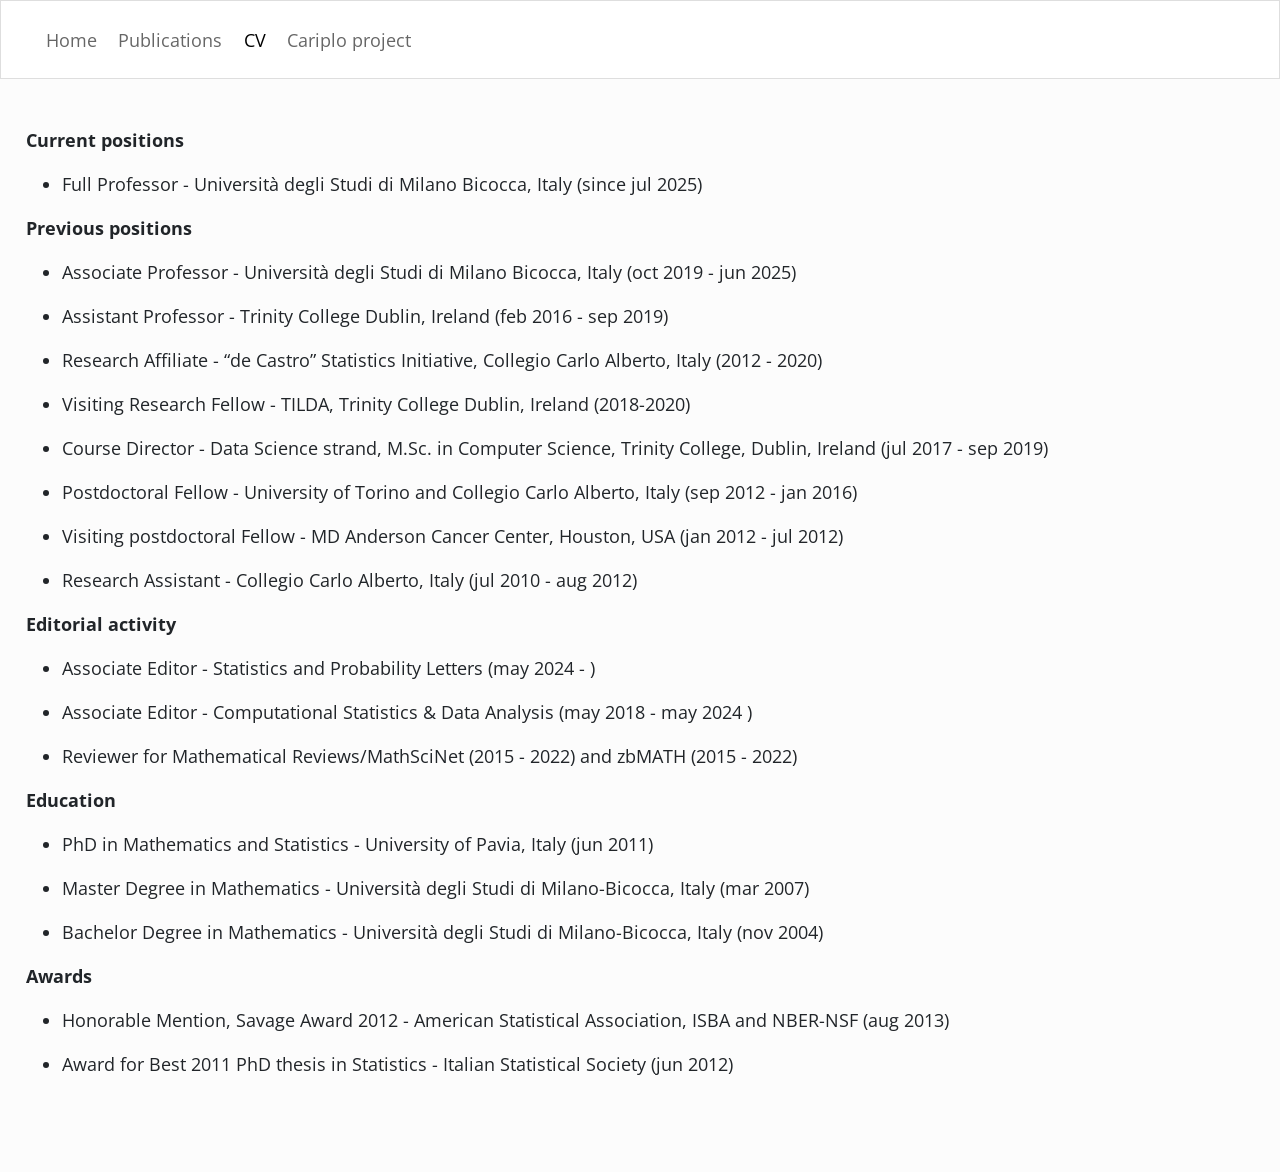
==== docs/CV.html @ f955801d "Update website" ====
<!DOCTYPE html>
<html xmlns="http://www.w3.org/1999/xhtml" lang="en" xml:lang="en"><head>

<meta charset="utf-8">
<meta name="generator" content="quarto-1.8.25">

<meta name="viewport" content="width=device-width, initial-scale=1.0, user-scalable=yes">


<title>cv – Bernardo Nipoti</title>
<style>
code{white-space: pre-wrap;}
span.smallcaps{font-variant: small-caps;}
div.columns{display: flex; gap: min(4vw, 1.5em);}
div.column{flex: auto; overflow-x: auto;}
div.hanging-indent{margin-left: 1.5em; text-indent: -1.5em;}
ul.task-list{list-style: none;}
ul.task-list li input[type="checkbox"] {
width: 0.8em;
margin: 0 0.8em 0.2em -1em;  vertical-align: middle;
}
</style>


<script>const headroomChanged = new CustomEvent("quarto-hrChanged", {
  detail: {},
  bubbles: true,
  cancelable: false,
  composed: false,
});

const announceDismiss = () => {
  const annEl = window.document.getElementById("quarto-announcement");
  if (annEl) {
    annEl.remove();

    const annId = annEl.getAttribute("data-announcement-id");
    window.localStorage.setItem(`quarto-announce-${annId}`, "true");
  }
};

const announceRegister = () => {
  const annEl = window.document.getElementById("quarto-announcement");
  if (annEl) {
    const annId = annEl.getAttribute("data-announcement-id");
    const isDismissed =
      window.localStorage.getItem(`quarto-announce-${annId}`) || false;
    if (isDismissed) {
      announceDismiss();
      return;
    } else {
      annEl.classList.remove("hidden");
    }

    const actionEl = annEl.querySelector(".quarto-announcement-action");
    if (actionEl) {
      actionEl.addEventListener("click", function (e) {
        e.preventDefault();
        // Hide the bar immediately
        announceDismiss();
      });
    }
  }
};

window.document.addEventListener("DOMContentLoaded", function () {
  let init = false;

  announceRegister();

  // Manage the back to top button, if one is present.
  let lastScrollTop = window.pageYOffset || document.documentElement.scrollTop;
  const scrollDownBuffer = 5;
  const scrollUpBuffer = 35;
  const btn = document.getElementById("quarto-back-to-top");
  const hideBackToTop = () => {
    btn.style.display = "none";
  };
  const showBackToTop = () => {
    btn.style.display = "inline-block";
  };
  if (btn) {
    window.document.addEventListener(
      "scroll",
      function () {
        const currentScrollTop =
          window.pageYOffset || document.documentElement.scrollTop;

        // Shows and hides the button 'intelligently' as the user scrolls
        if (currentScrollTop - scrollDownBuffer > lastScrollTop) {
          hideBackToTop();
          lastScrollTop = currentScrollTop <= 0 ? 0 : currentScrollTop;
        } else if (currentScrollTop < lastScrollTop - scrollUpBuffer) {
          showBackToTop();
          lastScrollTop = currentScrollTop <= 0 ? 0 : currentScrollTop;
        }

        // Show the button at the bottom, hides it at the top
        if (currentScrollTop <= 0) {
          hideBackToTop();
        } else if (
          window.innerHeight + currentScrollTop >=
          document.body.offsetHeight
        ) {
          showBackToTop();
        }
      },
      false
    );
  }

  function throttle(func, wait) {
    var timeout;
    return function () {
      const context = this;
      const args = arguments;
      const later = function () {
        clearTimeout(timeout);
        timeout = null;
        func.apply(context, args);
      };

      if (!timeout) {
        timeout = setTimeout(later, wait);
      }
    };
  }

  function headerOffset() {
    // Set an offset if there is are fixed top navbar
    const headerEl = window.document.querySelector("header.fixed-top");
    if (headerEl) {
      return headerEl.clientHeight;
    } else {
      return 0;
    }
  }

  function footerOffset() {
    const footerEl = window.document.querySelector("footer.footer");
    if (footerEl) {
      return footerEl.clientHeight;
    } else {
      return 0;
    }
  }

  function dashboardOffset() {
    const dashboardNavEl = window.document.getElementById(
      "quarto-dashboard-header"
    );
    if (dashboardNavEl !== null) {
      return dashboardNavEl.clientHeight;
    } else {
      return 0;
    }
  }

  function updateDocumentOffsetWithoutAnimation() {
    updateDocumentOffset(false);
  }

  function updateDocumentOffset(animated) {
    // set body offset
    const topOffset = headerOffset();
    const bodyOffset = topOffset + footerOffset() + dashboardOffset();
    const bodyEl = window.document.body;
    bodyEl.setAttribute("data-bs-offset", topOffset);
    bodyEl.style.paddingTop = topOffset + "px";

    // deal with sidebar offsets
    const sidebars = window.document.querySelectorAll(
      ".sidebar, .headroom-target"
    );
    sidebars.forEach((sidebar) => {
      if (!animated) {
        sidebar.classList.add("notransition");
        // Remove the no transition class after the animation has time to complete
        setTimeout(function () {
          sidebar.classList.remove("notransition");
        }, 201);
      }

      if (window.Headroom && sidebar.classList.contains("sidebar-unpinned")) {
        sidebar.style.top = "0";
        sidebar.style.maxHeight = "100vh";
      } else {
        sidebar.style.top = topOffset + "px";
        sidebar.style.maxHeight = "calc(100vh - " + topOffset + "px)";
      }
    });

    // allow space for footer
    const mainContainer = window.document.querySelector(".quarto-container");
    if (mainContainer) {
      mainContainer.style.minHeight = "calc(100vh - " + bodyOffset + "px)";
    }

    // link offset
    let linkStyle = window.document.querySelector("#quarto-target-style");
    if (!linkStyle) {
      linkStyle = window.document.createElement("style");
      linkStyle.setAttribute("id", "quarto-target-style");
      window.document.head.appendChild(linkStyle);
    }
    while (linkStyle.firstChild) {
      linkStyle.removeChild(linkStyle.firstChild);
    }
    if (topOffset > 0) {
      linkStyle.appendChild(
        window.document.createTextNode(`
      section:target::before {
        content: "";
        display: block;
        height: ${topOffset}px;
        margin: -${topOffset}px 0 0;
      }`)
      );
    }
    if (init) {
      window.dispatchEvent(headroomChanged);
    }
    init = true;
  }

  // initialize headroom
  var header = window.document.querySelector("#quarto-header");
  if (header && window.Headroom) {
    const headroom = new window.Headroom(header, {
      tolerance: 5,
      onPin: function () {
        const sidebars = window.document.querySelectorAll(
          ".sidebar, .headroom-target"
        );
        sidebars.forEach((sidebar) => {
          sidebar.classList.remove("sidebar-unpinned");
        });
        updateDocumentOffset();
      },
      onUnpin: function () {
        const sidebars = window.document.querySelectorAll(
          ".sidebar, .headroom-target"
        );
        sidebars.forEach((sidebar) => {
          sidebar.classList.add("sidebar-unpinned");
        });
        updateDocumentOffset();
      },
    });
    headroom.init();

    let frozen = false;
    window.quartoToggleHeadroom = function () {
      if (frozen) {
        headroom.unfreeze();
        frozen = false;
      } else {
        headroom.freeze();
        frozen = true;
      }
    };
  }

  window.addEventListener(
    "hashchange",
    function (e) {
      if (
        getComputedStyle(document.documentElement).scrollBehavior !== "smooth"
      ) {
        window.scrollTo(0, window.pageYOffset - headerOffset());
      }
    },
    false
  );

  // Observe size changed for the header
  const headerEl = window.document.querySelector("header.fixed-top");
  if (headerEl && window.ResizeObserver) {
    const observer = new window.ResizeObserver(() => {
      setTimeout(updateDocumentOffsetWithoutAnimation, 0);
    });
    observer.observe(headerEl, {
      attributes: true,
      childList: true,
      characterData: true,
    });
  } else {
    window.addEventListener(
      "resize",
      throttle(updateDocumentOffsetWithoutAnimation, 50)
    );
  }
  setTimeout(updateDocumentOffsetWithoutAnimation, 250);

  // fixup index.html links if we aren't on the filesystem
  if (window.location.protocol !== "file:") {
    const links = window.document.querySelectorAll("a");
    for (let i = 0; i < links.length; i++) {
      if (links[i].href) {
        links[i].dataset.originalHref = links[i].href;
        links[i].href = links[i].href.replace(/\/index\.html/, "/");
      }
    }

    // Fixup any sharing links that require urls
    // Append url to any sharing urls
    const sharingLinks = window.document.querySelectorAll(
      "a.sidebar-tools-main-item, a.quarto-navigation-tool, a.quarto-navbar-tools, a.quarto-navbar-tools-item"
    );
    for (let i = 0; i < sharingLinks.length; i++) {
      const sharingLink = sharingLinks[i];
      const href = sharingLink.getAttribute("href");
      if (href) {
        sharingLink.setAttribute(
          "href",
          href.replace("|url|", window.location.href)
        );
      }
    }

    // Scroll the active navigation item into view, if necessary
    const navSidebar = window.document.querySelector("nav#quarto-sidebar");
    if (navSidebar) {
      // Find the active item
      const activeItem = navSidebar.querySelector("li.sidebar-item a.active");
      if (activeItem) {
        // Wait for the scroll height and height to resolve by observing size changes on the
        // nav element that is scrollable
        const resizeObserver = new ResizeObserver((_entries) => {
          // The bottom of the element
          const elBottom = activeItem.offsetTop;
          const viewBottom = navSidebar.scrollTop + navSidebar.clientHeight;

          // The element height and scroll height are the same, then we are still loading
          if (viewBottom !== navSidebar.scrollHeight) {
            // Determine if the item isn't visible and scroll to it
            if (elBottom >= viewBottom) {
              navSidebar.scrollTop = elBottom;
            }

            // stop observing now since we've completed the scroll
            resizeObserver.unobserve(navSidebar);
          }
        });
        resizeObserver.observe(navSidebar);
      }
    }
  }
});
</script>
<script>/*!
 * headroom.js v0.12.0 - Give your page some headroom. Hide your header until you need it
 * Copyright (c) 2020 Nick Williams - http://wicky.nillia.ms/headroom.js
 * License: MIT
 */

!function(t,n){"object"==typeof exports&&"undefined"!=typeof module?module.exports=n():"function"==typeof define&&define.amd?define(n):(t=t||self).Headroom=n()}(this,function(){"use strict";function t(){return"undefined"!=typeof window}function d(t){return function(t){return t&&t.document&&function(t){return 9===t.nodeType}(t.document)}(t)?function(t){var n=t.document,o=n.body,s=n.documentElement;return{scrollHeight:function(){return Math.max(o.scrollHeight,s.scrollHeight,o.offsetHeight,s.offsetHeight,o.clientHeight,s.clientHeight)},height:function(){return t.innerHeight||s.clientHeight||o.clientHeight},scrollY:function(){return void 0!==t.pageYOffset?t.pageYOffset:(s||o.parentNode||o).scrollTop}}}(t):function(t){return{scrollHeight:function(){return Math.max(t.scrollHeight,t.offsetHeight,t.clientHeight)},height:function(){return Math.max(t.offsetHeight,t.clientHeight)},scrollY:function(){return t.scrollTop}}}(t)}function n(t,s,e){var n,o=function(){var n=!1;try{var t={get passive(){n=!0}};window.addEventListener("test",t,t),window.removeEventListener("test",t,t)}catch(t){n=!1}return n}(),i=!1,r=d(t),l=r.scrollY(),a={};function c(){var t=Math.round(r.scrollY()),n=r.height(),o=r.scrollHeight();a.scrollY=t,a.lastScrollY=l,a.direction=l<t?"down":"up",a.distance=Math.abs(t-l),a.isOutOfBounds=t<0||o<t+n,a.top=t<=s.offset[a.direction],a.bottom=o<=t+n,a.toleranceExceeded=a.distance>s.tolerance[a.direction],e(a),l=t,i=!1}function h(){i||(i=!0,n=requestAnimationFrame(c))}var u=!!o&&{passive:!0,capture:!1};return t.addEventListener("scroll",h,u),c(),{destroy:function(){cancelAnimationFrame(n),t.removeEventListener("scroll",h,u)}}}function o(t){return t===Object(t)?t:{down:t,up:t}}function s(t,n){n=n||{},Object.assign(this,s.options,n),this.classes=Object.assign({},s.options.classes,n.classes),this.elem=t,this.tolerance=o(this.tolerance),this.offset=o(this.offset),this.initialised=!1,this.frozen=!1}return s.prototype={constructor:s,init:function(){return s.cutsTheMustard&&!this.initialised&&(this.addClass("initial"),this.initialised=!0,setTimeout(function(t){t.scrollTracker=n(t.scroller,{offset:t.offset,tolerance:t.tolerance},t.update.bind(t))},100,this)),this},destroy:function(){this.initialised=!1,Object.keys(this.classes).forEach(this.removeClass,this),this.scrollTracker.destroy()},unpin:function(){!this.hasClass("pinned")&&this.hasClass("unpinned")||(this.addClass("unpinned"),this.removeClass("pinned"),this.onUnpin&&this.onUnpin.call(this))},pin:function(){this.hasClass("unpinned")&&(this.addClass("pinned"),this.removeClass("unpinned"),this.onPin&&this.onPin.call(this))},freeze:function(){this.frozen=!0,this.addClass("frozen")},unfreeze:function(){this.frozen=!1,this.removeClass("frozen")},top:function(){this.hasClass("top")||(this.addClass("top"),this.removeClass("notTop"),this.onTop&&this.onTop.call(this))},notTop:function(){this.hasClass("notTop")||(this.addClass("notTop"),this.removeClass("top"),this.onNotTop&&this.onNotTop.call(this))},bottom:function(){this.hasClass("bottom")||(this.addClass("bottom"),this.removeClass("notBottom"),this.onBottom&&this.onBottom.call(this))},notBottom:function(){this.hasClass("notBottom")||(this.addClass("notBottom"),this.removeClass("bottom"),this.onNotBottom&&this.onNotBottom.call(this))},shouldUnpin:function(t){return"down"===t.direction&&!t.top&&t.toleranceExceeded},shouldPin:function(t){return"up"===t.direction&&t.toleranceExceeded||t.top},addClass:function(t){this.elem.classList.add.apply(this.elem.classList,this.classes[t].split(" "))},removeClass:function(t){this.elem.classList.remove.apply(this.elem.classList,this.classes[t].split(" "))},hasClass:function(t){return this.classes[t].split(" ").every(function(t){return this.classList.contains(t)},this.elem)},update:function(t){t.isOutOfBounds||!0!==this.frozen&&(t.top?this.top():this.notTop(),t.bottom?this.bottom():this.notBottom(),this.shouldUnpin(t)?this.unpin():this.shouldPin(t)&&this.pin())}},s.options={tolerance:{up:0,down:0},offset:0,scroller:t()?window:null,classes:{frozen:"headroom--frozen",pinned:"headroom--pinned",unpinned:"headroom--unpinned",top:"headroom--top",notTop:"headroom--not-top",bottom:"headroom--bottom",notBottom:"headroom--not-bottom",initial:"headroom"}},s.cutsTheMustard=!!(t()&&function(){}.bind&&"classList"in document.documentElement&&Object.assign&&Object.keys&&requestAnimationFrame),s});
</script>
<script>/*!
 * clipboard.js v2.0.11
 * https://clipboardjs.com/
 *
 * Licensed MIT © Zeno Rocha
 */
!function(t,e){"object"==typeof exports&&"object"==typeof module?module.exports=e():"function"==typeof define&&define.amd?define([],e):"object"==typeof exports?exports.ClipboardJS=e():t.ClipboardJS=e()}(this,function(){return n={686:function(t,e,n){"use strict";n.d(e,{default:function(){return b}});var e=n(279),i=n.n(e),e=n(370),u=n.n(e),e=n(817),r=n.n(e);function c(t){try{return document.execCommand(t)}catch(t){return}}var a=function(t){t=r()(t);return c("cut"),t};function o(t,e){var n,o,t=(n=t,o="rtl"===document.documentElement.getAttribute("dir"),(t=document.createElement("textarea")).style.fontSize="12pt",t.style.border="0",t.style.padding="0",t.style.margin="0",t.style.position="absolute",t.style[o?"right":"left"]="-9999px",o=window.pageYOffset||document.documentElement.scrollTop,t.style.top="".concat(o,"px"),t.setAttribute("readonly",""),t.value=n,t);return e.container.appendChild(t),e=r()(t),c("copy"),t.remove(),e}var f=function(t){var e=1<arguments.length&&void 0!==arguments[1]?arguments[1]:{container:document.body},n="";return"string"==typeof t?n=o(t,e):t instanceof HTMLInputElement&&!["text","search","url","tel","password"].includes(null==t?void 0:t.type)?n=o(t.value,e):(n=r()(t),c("copy")),n};function l(t){return(l="function"==typeof Symbol&&"symbol"==typeof Symbol.iterator?function(t){return typeof t}:function(t){return t&&"function"==typeof Symbol&&t.constructor===Symbol&&t!==Symbol.prototype?"symbol":typeof t})(t)}var s=function(){var t=0<arguments.length&&void 0!==arguments[0]?arguments[0]:{},e=t.action,n=void 0===e?"copy":e,o=t.container,e=t.target,t=t.text;if("copy"!==n&&"cut"!==n)throw new Error('Invalid "action" value, use either "copy" or "cut"');if(void 0!==e){if(!e||"object"!==l(e)||1!==e.nodeType)throw new Error('Invalid "target" value, use a valid Element');if("copy"===n&&e.hasAttribute("disabled"))throw new Error('Invalid "target" attribute. Please use "readonly" instead of "disabled" attribute');if("cut"===n&&(e.hasAttribute("readonly")||e.hasAttribute("disabled")))throw new Error('Invalid "target" attribute. You can\'t cut text from elements with "readonly" or "disabled" attributes')}return t?f(t,{container:o}):e?"cut"===n?a(e):f(e,{container:o}):void 0};function p(t){return(p="function"==typeof Symbol&&"symbol"==typeof Symbol.iterator?function(t){return typeof t}:function(t){return t&&"function"==typeof Symbol&&t.constructor===Symbol&&t!==Symbol.prototype?"symbol":typeof t})(t)}function d(t,e){for(var n=0;n<e.length;n++){var o=e[n];o.enumerable=o.enumerable||!1,o.configurable=!0,"value"in o&&(o.writable=!0),Object.defineProperty(t,o.key,o)}}function y(t,e){return(y=Object.setPrototypeOf||function(t,e){return t.__proto__=e,t})(t,e)}function h(n){var o=function(){if("undefined"==typeof Reflect||!Reflect.construct)return!1;if(Reflect.construct.sham)return!1;if("function"==typeof Proxy)return!0;try{return Date.prototype.toString.call(Reflect.construct(Date,[],function(){})),!0}catch(t){return!1}}();return function(){var t,e=v(n);return t=o?(t=v(this).constructor,Reflect.construct(e,arguments,t)):e.apply(this,arguments),e=this,!(t=t)||"object"!==p(t)&&"function"!=typeof t?function(t){if(void 0!==t)return t;throw new ReferenceError("this hasn't been initialised - super() hasn't been called")}(e):t}}function v(t){return(v=Object.setPrototypeOf?Object.getPrototypeOf:function(t){return t.__proto__||Object.getPrototypeOf(t)})(t)}function m(t,e){t="data-clipboard-".concat(t);if(e.hasAttribute(t))return e.getAttribute(t)}var b=function(){!function(t,e){if("function"!=typeof e&&null!==e)throw new TypeError("Super expression must either be null or a function");t.prototype=Object.create(e&&e.prototype,{constructor:{value:t,writable:!0,configurable:!0}}),e&&y(t,e)}(r,i());var t,e,n,o=h(r);function r(t,e){var n;return function(t){if(!(t instanceof r))throw new TypeError("Cannot call a class as a function")}(this),(n=o.call(this)).resolveOptions(e),n.listenClick(t),n}return t=r,n=[{key:"copy",value:function(t){var e=1<arguments.length&&void 0!==arguments[1]?arguments[1]:{container:document.body};return f(t,e)}},{key:"cut",value:function(t){return a(t)}},{key:"isSupported",value:function(){var t=0<arguments.length&&void 0!==arguments[0]?arguments[0]:["copy","cut"],t="string"==typeof t?[t]:t,e=!!document.queryCommandSupported;return t.forEach(function(t){e=e&&!!document.queryCommandSupported(t)}),e}}],(e=[{key:"resolveOptions",value:function(){var t=0<arguments.length&&void 0!==arguments[0]?arguments[0]:{};this.action="function"==typeof t.action?t.action:this.defaultAction,this.target="function"==typeof t.target?t.target:this.defaultTarget,this.text="function"==typeof t.text?t.text:this.defaultText,this.container="object"===p(t.container)?t.container:document.body}},{key:"listenClick",value:function(t){var e=this;this.listener=u()(t,"click",function(t){return e.onClick(t)})}},{key:"onClick",value:function(t){var e=t.delegateTarget||t.currentTarget,n=this.action(e)||"copy",t=s({action:n,container:this.container,target:this.target(e),text:this.text(e)});this.emit(t?"success":"error",{action:n,text:t,trigger:e,clearSelection:function(){e&&e.focus(),window.getSelection().removeAllRanges()}})}},{key:"defaultAction",value:function(t){return m("action",t)}},{key:"defaultTarget",value:function(t){t=m("target",t);if(t)return document.querySelector(t)}},{key:"defaultText",value:function(t){return m("text",t)}},{key:"destroy",value:function(){this.listener.destroy()}}])&&d(t.prototype,e),n&&d(t,n),r}()},828:function(t){var e;"undefined"==typeof Element||Element.prototype.matches||((e=Element.prototype).matches=e.matchesSelector||e.mozMatchesSelector||e.msMatchesSelector||e.oMatchesSelector||e.webkitMatchesSelector),t.exports=function(t,e){for(;t&&9!==t.nodeType;){if("function"==typeof t.matches&&t.matches(e))return t;t=t.parentNode}}},438:function(t,e,n){var u=n(828);function i(t,e,n,o,r){var i=function(e,n,t,o){return function(t){t.delegateTarget=u(t.target,n),t.delegateTarget&&o.call(e,t)}}.apply(this,arguments);return t.addEventListener(n,i,r),{destroy:function(){t.removeEventListener(n,i,r)}}}t.exports=function(t,e,n,o,r){return"function"==typeof t.addEventListener?i.apply(null,arguments):"function"==typeof n?i.bind(null,document).apply(null,arguments):("string"==typeof t&&(t=document.querySelectorAll(t)),Array.prototype.map.call(t,function(t){return i(t,e,n,o,r)}))}},879:function(t,n){n.node=function(t){return void 0!==t&&t instanceof HTMLElement&&1===t.nodeType},n.nodeList=function(t){var e=Object.prototype.toString.call(t);return void 0!==t&&("[object NodeList]"===e||"[object HTMLCollection]"===e)&&"length"in t&&(0===t.length||n.node(t[0]))},n.string=function(t){return"string"==typeof t||t instanceof String},n.fn=function(t){return"[object Function]"===Object.prototype.toString.call(t)}},370:function(t,e,n){var f=n(879),l=n(438);t.exports=function(t,e,n){if(!t&&!e&&!n)throw new Error("Missing required arguments");if(!f.string(e))throw new TypeError("Second argument must be a String");if(!f.fn(n))throw new TypeError("Third argument must be a Function");if(f.node(t))return c=e,a=n,(u=t).addEventListener(c,a),{destroy:function(){u.removeEventListener(c,a)}};if(f.nodeList(t))return o=t,r=e,i=n,Array.prototype.forEach.call(o,function(t){t.addEventListener(r,i)}),{destroy:function(){Array.prototype.forEach.call(o,function(t){t.removeEventListener(r,i)})}};if(f.string(t))return t=t,e=e,n=n,l(document.body,t,e,n);throw new TypeError("First argument must be a String, HTMLElement, HTMLCollection, or NodeList");var o,r,i,u,c,a}},817:function(t){t.exports=function(t){var e,n="SELECT"===t.nodeName?(t.focus(),t.value):"INPUT"===t.nodeName||"TEXTAREA"===t.nodeName?((e=t.hasAttribute("readonly"))||t.setAttribute("readonly",""),t.select(),t.setSelectionRange(0,t.value.length),e||t.removeAttribute("readonly"),t.value):(t.hasAttribute("contenteditable")&&t.focus(),n=window.getSelection(),(e=document.createRange()).selectNodeContents(t),n.removeAllRanges(),n.addRange(e),n.toString());return n}},279:function(t){function e(){}e.prototype={on:function(t,e,n){var o=this.e||(this.e={});return(o[t]||(o[t]=[])).push({fn:e,ctx:n}),this},once:function(t,e,n){var o=this;function r(){o.off(t,r),e.apply(n,arguments)}return r._=e,this.on(t,r,n)},emit:function(t){for(var e=[].slice.call(arguments,1),n=((this.e||(this.e={}))[t]||[]).slice(),o=0,r=n.length;o<r;o++)n[o].fn.apply(n[o].ctx,e);return this},off:function(t,e){var n=this.e||(this.e={}),o=n[t],r=[];if(o&&e)for(var i=0,u=o.length;i<u;i++)o[i].fn!==e&&o[i].fn._!==e&&r.push(o[i]);return r.length?n[t]=r:delete n[t],this}},t.exports=e,t.exports.TinyEmitter=e}},r={},o.n=function(t){var e=t&&t.__esModule?function(){return t.default}:function(){return t};return o.d(e,{a:e}),e},o.d=function(t,e){for(var n in e)o.o(e,n)&&!o.o(t,n)&&Object.defineProperty(t,n,{enumerable:!0,get:e[n]})},o.o=function(t,e){return Object.prototype.hasOwnProperty.call(t,e)},o(686).default;function o(t){if(r[t])return r[t].exports;var e=r[t]={exports:{}};return n[t](e,e.exports,o),e.exports}var n,r});</script>
<script src="[data-uri]" type="module"></script>
<script src="[data-uri]" type="module"></script>
<script src="[data-uri]" type="module"></script>
<script>/**
 * @popperjs/core v2.11.7 - MIT License
 */

!function(e,t){"object"==typeof exports&&"undefined"!=typeof module?t(exports):"function"==typeof define&&define.amd?define(["exports"],t):t((e="undefined"!=typeof globalThis?globalThis:e||self).Popper={})}(this,(function(e){"use strict";function t(e){if(null==e)return window;if("[object Window]"!==e.toString()){var t=e.ownerDocument;return t&&t.defaultView||window}return e}function n(e){return e instanceof t(e).Element||e instanceof Element}function r(e){return e instanceof t(e).HTMLElement||e instanceof HTMLElement}function o(e){return"undefined"!=typeof ShadowRoot&&(e instanceof t(e).ShadowRoot||e instanceof ShadowRoot)}var i=Math.max,a=Math.min,s=Math.round;function f(){var e=navigator.userAgentData;return null!=e&&e.brands&&Array.isArray(e.brands)?e.brands.map((function(e){return e.brand+"/"+e.version})).join(" "):navigator.userAgent}function c(){return!/^((?!chrome|android).)*safari/i.test(f())}function p(e,o,i){void 0===o&&(o=!1),void 0===i&&(i=!1);var a=e.getBoundingClientRect(),f=1,p=1;o&&r(e)&&(f=e.offsetWidth>0&&s(a.width)/e.offsetWidth||1,p=e.offsetHeight>0&&s(a.height)/e.offsetHeight||1);var u=(n(e)?t(e):window).visualViewport,l=!c()&&i,d=(a.left+(l&&u?u.offsetLeft:0))/f,h=(a.top+(l&&u?u.offsetTop:0))/p,m=a.width/f,v=a.height/p;return{width:m,height:v,top:h,right:d+m,bottom:h+v,left:d,x:d,y:h}}function u(e){var n=t(e);return{scrollLeft:n.pageXOffset,scrollTop:n.pageYOffset}}function l(e){return e?(e.nodeName||"").toLowerCase():null}function d(e){return((n(e)?e.ownerDocument:e.document)||window.document).documentElement}function h(e){return p(d(e)).left+u(e).scrollLeft}function m(e){return t(e).getComputedStyle(e)}function v(e){var t=m(e),n=t.overflow,r=t.overflowX,o=t.overflowY;return/auto|scroll|overlay|hidden/.test(n+o+r)}function y(e,n,o){void 0===o&&(o=!1);var i,a,f=r(n),c=r(n)&&function(e){var t=e.getBoundingClientRect(),n=s(t.width)/e.offsetWidth||1,r=s(t.height)/e.offsetHeight||1;return 1!==n||1!==r}(n),m=d(n),y=p(e,c,o),g={scrollLeft:0,scrollTop:0},b={x:0,y:0};return(f||!f&&!o)&&(("body"!==l(n)||v(m))&&(g=(i=n)!==t(i)&&r(i)?{scrollLeft:(a=i).scrollLeft,scrollTop:a.scrollTop}:u(i)),r(n)?((b=p(n,!0)).x+=n.clientLeft,b.y+=n.clientTop):m&&(b.x=h(m))),{x:y.left+g.scrollLeft-b.x,y:y.top+g.scrollTop-b.y,width:y.width,height:y.height}}function g(e){var t=p(e),n=e.offsetWidth,r=e.offsetHeight;return Math.abs(t.width-n)<=1&&(n=t.width),Math.abs(t.height-r)<=1&&(r=t.height),{x:e.offsetLeft,y:e.offsetTop,width:n,height:r}}function b(e){return"html"===l(e)?e:e.assignedSlot||e.parentNode||(o(e)?e.host:null)||d(e)}function x(e){return["html","body","#document"].indexOf(l(e))>=0?e.ownerDocument.body:r(e)&&v(e)?e:x(b(e))}function w(e,n){var r;void 0===n&&(n=[]);var o=x(e),i=o===(null==(r=e.ownerDocument)?void 0:r.body),a=t(o),s=i?[a].concat(a.visualViewport||[],v(o)?o:[]):o,f=n.concat(s);return i?f:f.concat(w(b(s)))}function O(e){return["table","td","th"].indexOf(l(e))>=0}function j(e){return r(e)&&"fixed"!==m(e).position?e.offsetParent:null}function E(e){for(var n=t(e),i=j(e);i&&O(i)&&"static"===m(i).position;)i=j(i);return i&&("html"===l(i)||"body"===l(i)&&"static"===m(i).position)?n:i||function(e){var t=/firefox/i.test(f());if(/Trident/i.test(f())&&r(e)&&"fixed"===m(e).position)return null;var n=b(e);for(o(n)&&(n=n.host);r(n)&&["html","body"].indexOf(l(n))<0;){var i=m(n);if("none"!==i.transform||"none"!==i.perspective||"paint"===i.contain||-1!==["transform","perspective"].indexOf(i.willChange)||t&&"filter"===i.willChange||t&&i.filter&&"none"!==i.filter)return n;n=n.parentNode}return null}(e)||n}var D="top",A="bottom",L="right",P="left",M="auto",k=[D,A,L,P],W="start",B="end",H="viewport",T="popper",R=k.reduce((function(e,t){return e.concat([t+"-"+W,t+"-"+B])}),[]),S=[].concat(k,[M]).reduce((function(e,t){return e.concat([t,t+"-"+W,t+"-"+B])}),[]),V=["beforeRead","read","afterRead","beforeMain","main","afterMain","beforeWrite","write","afterWrite"];function q(e){var t=new Map,n=new Set,r=[];function o(e){n.add(e.name),[].concat(e.requires||[],e.requiresIfExists||[]).forEach((function(e){if(!n.has(e)){var r=t.get(e);r&&o(r)}})),r.push(e)}return e.forEach((function(e){t.set(e.name,e)})),e.forEach((function(e){n.has(e.name)||o(e)})),r}function C(e){return e.split("-")[0]}function N(e,t){var n=t.getRootNode&&t.getRootNode();if(e.contains(t))return!0;if(n&&o(n)){var r=t;do{if(r&&e.isSameNode(r))return!0;r=r.parentNode||r.host}while(r)}return!1}function I(e){return Object.assign({},e,{left:e.x,top:e.y,right:e.x+e.width,bottom:e.y+e.height})}function _(e,r,o){return r===H?I(function(e,n){var r=t(e),o=d(e),i=r.visualViewport,a=o.clientWidth,s=o.clientHeight,f=0,p=0;if(i){a=i.width,s=i.height;var u=c();(u||!u&&"fixed"===n)&&(f=i.offsetLeft,p=i.offsetTop)}return{width:a,height:s,x:f+h(e),y:p}}(e,o)):n(r)?function(e,t){var n=p(e,!1,"fixed"===t);return n.top=n.top+e.clientTop,n.left=n.left+e.clientLeft,n.bottom=n.top+e.clientHeight,n.right=n.left+e.clientWidth,n.width=e.clientWidth,n.height=e.clientHeight,n.x=n.left,n.y=n.top,n}(r,o):I(function(e){var t,n=d(e),r=u(e),o=null==(t=e.ownerDocument)?void 0:t.body,a=i(n.scrollWidth,n.clientWidth,o?o.scrollWidth:0,o?o.clientWidth:0),s=i(n.scrollHeight,n.clientHeight,o?o.scrollHeight:0,o?o.clientHeight:0),f=-r.scrollLeft+h(e),c=-r.scrollTop;return"rtl"===m(o||n).direction&&(f+=i(n.clientWidth,o?o.clientWidth:0)-a),{width:a,height:s,x:f,y:c}}(d(e)))}function F(e,t,o,s){var f="clippingParents"===t?function(e){var t=w(b(e)),o=["absolute","fixed"].indexOf(m(e).position)>=0&&r(e)?E(e):e;return n(o)?t.filter((function(e){return n(e)&&N(e,o)&&"body"!==l(e)})):[]}(e):[].concat(t),c=[].concat(f,[o]),p=c[0],u=c.reduce((function(t,n){var r=_(e,n,s);return t.top=i(r.top,t.top),t.right=a(r.right,t.right),t.bottom=a(r.bottom,t.bottom),t.left=i(r.left,t.left),t}),_(e,p,s));return u.width=u.right-u.left,u.height=u.bottom-u.top,u.x=u.left,u.y=u.top,u}function U(e){return e.split("-")[1]}function z(e){return["top","bottom"].indexOf(e)>=0?"x":"y"}function X(e){var t,n=e.reference,r=e.element,o=e.placement,i=o?C(o):null,a=o?U(o):null,s=n.x+n.width/2-r.width/2,f=n.y+n.height/2-r.height/2;switch(i){case D:t={x:s,y:n.y-r.height};break;case A:t={x:s,y:n.y+n.height};break;case L:t={x:n.x+n.width,y:f};break;case P:t={x:n.x-r.width,y:f};break;default:t={x:n.x,y:n.y}}var c=i?z(i):null;if(null!=c){var p="y"===c?"height":"width";switch(a){case W:t[c]=t[c]-(n[p]/2-r[p]/2);break;case B:t[c]=t[c]+(n[p]/2-r[p]/2)}}return t}function Y(e){return Object.assign({},{top:0,right:0,bottom:0,left:0},e)}function G(e,t){return t.reduce((function(t,n){return t[n]=e,t}),{})}function J(e,t){void 0===t&&(t={});var r=t,o=r.placement,i=void 0===o?e.placement:o,a=r.strategy,s=void 0===a?e.strategy:a,f=r.boundary,c=void 0===f?"clippingParents":f,u=r.rootBoundary,l=void 0===u?H:u,h=r.elementContext,m=void 0===h?T:h,v=r.altBoundary,y=void 0!==v&&v,g=r.padding,b=void 0===g?0:g,x=Y("number"!=typeof b?b:G(b,k)),w=m===T?"reference":T,O=e.rects.popper,j=e.elements[y?w:m],E=F(n(j)?j:j.contextElement||d(e.elements.popper),c,l,s),P=p(e.elements.reference),M=X({reference:P,element:O,strategy:"absolute",placement:i}),W=I(Object.assign({},O,M)),B=m===T?W:P,R={top:E.top-B.top+x.top,bottom:B.bottom-E.bottom+x.bottom,left:E.left-B.left+x.left,right:B.right-E.right+x.right},S=e.modifiersData.offset;if(m===T&&S){var V=S[i];Object.keys(R).forEach((function(e){var t=[L,A].indexOf(e)>=0?1:-1,n=[D,A].indexOf(e)>=0?"y":"x";R[e]+=V[n]*t}))}return R}var K={placement:"bottom",modifiers:[],strategy:"absolute"};function Q(){for(var e=arguments.length,t=new Array(e),n=0;n<e;n++)t[n]=arguments[n];return!t.some((function(e){return!(e&&"function"==typeof e.getBoundingClientRect)}))}function Z(e){void 0===e&&(e={});var t=e,r=t.defaultModifiers,o=void 0===r?[]:r,i=t.defaultOptions,a=void 0===i?K:i;return function(e,t,r){void 0===r&&(r=a);var i,s,f={placement:"bottom",orderedModifiers:[],options:Object.assign({},K,a),modifiersData:{},elements:{reference:e,popper:t},attributes:{},styles:{}},c=[],p=!1,u={state:f,setOptions:function(r){var i="function"==typeof r?r(f.options):r;l(),f.options=Object.assign({},a,f.options,i),f.scrollParents={reference:n(e)?w(e):e.contextElement?w(e.contextElement):[],popper:w(t)};var s,p,d=function(e){var t=q(e);return V.reduce((function(e,n){return e.concat(t.filter((function(e){return e.phase===n})))}),[])}((s=[].concat(o,f.options.modifiers),p=s.reduce((function(e,t){var n=e[t.name];return e[t.name]=n?Object.assign({},n,t,{options:Object.assign({},n.options,t.options),data:Object.assign({},n.data,t.data)}):t,e}),{}),Object.keys(p).map((function(e){return p[e]}))));return f.orderedModifiers=d.filter((function(e){return e.enabled})),f.orderedModifiers.forEach((function(e){var t=e.name,n=e.options,r=void 0===n?{}:n,o=e.effect;if("function"==typeof o){var i=o({state:f,name:t,instance:u,options:r}),a=function(){};c.push(i||a)}})),u.update()},forceUpdate:function(){if(!p){var e=f.elements,t=e.reference,n=e.popper;if(Q(t,n)){f.rects={reference:y(t,E(n),"fixed"===f.options.strategy),popper:g(n)},f.reset=!1,f.placement=f.options.placement,f.orderedModifiers.forEach((function(e){return f.modifiersData[e.name]=Object.assign({},e.data)}));for(var r=0;r<f.orderedModifiers.length;r++)if(!0!==f.reset){var o=f.orderedModifiers[r],i=o.fn,a=o.options,s=void 0===a?{}:a,c=o.name;"function"==typeof i&&(f=i({state:f,options:s,name:c,instance:u})||f)}else f.reset=!1,r=-1}}},update:(i=function(){return new Promise((function(e){u.forceUpdate(),e(f)}))},function(){return s||(s=new Promise((function(e){Promise.resolve().then((function(){s=void 0,e(i())}))}))),s}),destroy:function(){l(),p=!0}};if(!Q(e,t))return u;function l(){c.forEach((function(e){return e()})),c=[]}return u.setOptions(r).then((function(e){!p&&r.onFirstUpdate&&r.onFirstUpdate(e)})),u}}var $={passive:!0};var ee={name:"eventListeners",enabled:!0,phase:"write",fn:function(){},effect:function(e){var n=e.state,r=e.instance,o=e.options,i=o.scroll,a=void 0===i||i,s=o.resize,f=void 0===s||s,c=t(n.elements.popper),p=[].concat(n.scrollParents.reference,n.scrollParents.popper);return a&&p.forEach((function(e){e.addEventListener("scroll",r.update,$)})),f&&c.addEventListener("resize",r.update,$),function(){a&&p.forEach((function(e){e.removeEventListener("scroll",r.update,$)})),f&&c.removeEventListener("resize",r.update,$)}},data:{}};var te={name:"popperOffsets",enabled:!0,phase:"read",fn:function(e){var t=e.state,n=e.name;t.modifiersData[n]=X({reference:t.rects.reference,element:t.rects.popper,strategy:"absolute",placement:t.placement})},data:{}},ne={top:"auto",right:"auto",bottom:"auto",left:"auto"};function re(e){var n,r=e.popper,o=e.popperRect,i=e.placement,a=e.variation,f=e.offsets,c=e.position,p=e.gpuAcceleration,u=e.adaptive,l=e.roundOffsets,h=e.isFixed,v=f.x,y=void 0===v?0:v,g=f.y,b=void 0===g?0:g,x="function"==typeof l?l({x:y,y:b}):{x:y,y:b};y=x.x,b=x.y;var w=f.hasOwnProperty("x"),O=f.hasOwnProperty("y"),j=P,M=D,k=window;if(u){var W=E(r),H="clientHeight",T="clientWidth";if(W===t(r)&&"static"!==m(W=d(r)).position&&"absolute"===c&&(H="scrollHeight",T="scrollWidth"),W=W,i===D||(i===P||i===L)&&a===B)M=A,b-=(h&&W===k&&k.visualViewport?k.visualViewport.height:W[H])-o.height,b*=p?1:-1;if(i===P||(i===D||i===A)&&a===B)j=L,y-=(h&&W===k&&k.visualViewport?k.visualViewport.width:W[T])-o.width,y*=p?1:-1}var R,S=Object.assign({position:c},u&&ne),V=!0===l?function(e,t){var n=e.x,r=e.y,o=t.devicePixelRatio||1;return{x:s(n*o)/o||0,y:s(r*o)/o||0}}({x:y,y:b},t(r)):{x:y,y:b};return y=V.x,b=V.y,p?Object.assign({},S,((R={})[M]=O?"0":"",R[j]=w?"0":"",R.transform=(k.devicePixelRatio||1)<=1?"translate("+y+"px, "+b+"px)":"translate3d("+y+"px, "+b+"px, 0)",R)):Object.assign({},S,((n={})[M]=O?b+"px":"",n[j]=w?y+"px":"",n.transform="",n))}var oe={name:"computeStyles",enabled:!0,phase:"beforeWrite",fn:function(e){var t=e.state,n=e.options,r=n.gpuAcceleration,o=void 0===r||r,i=n.adaptive,a=void 0===i||i,s=n.roundOffsets,f=void 0===s||s,c={placement:C(t.placement),variation:U(t.placement),popper:t.elements.popper,popperRect:t.rects.popper,gpuAcceleration:o,isFixed:"fixed"===t.options.strategy};null!=t.modifiersData.popperOffsets&&(t.styles.popper=Object.assign({},t.styles.popper,re(Object.assign({},c,{offsets:t.modifiersData.popperOffsets,position:t.options.strategy,adaptive:a,roundOffsets:f})))),null!=t.modifiersData.arrow&&(t.styles.arrow=Object.assign({},t.styles.arrow,re(Object.assign({},c,{offsets:t.modifiersData.arrow,position:"absolute",adaptive:!1,roundOffsets:f})))),t.attributes.popper=Object.assign({},t.attributes.popper,{"data-popper-placement":t.placement})},data:{}};var ie={name:"applyStyles",enabled:!0,phase:"write",fn:function(e){var t=e.state;Object.keys(t.elements).forEach((function(e){var n=t.styles[e]||{},o=t.attributes[e]||{},i=t.elements[e];r(i)&&l(i)&&(Object.assign(i.style,n),Object.keys(o).forEach((function(e){var t=o[e];!1===t?i.removeAttribute(e):i.setAttribute(e,!0===t?"":t)})))}))},effect:function(e){var t=e.state,n={popper:{position:t.options.strategy,left:"0",top:"0",margin:"0"},arrow:{position:"absolute"},reference:{}};return Object.assign(t.elements.popper.style,n.popper),t.styles=n,t.elements.arrow&&Object.assign(t.elements.arrow.style,n.arrow),function(){Object.keys(t.elements).forEach((function(e){var o=t.elements[e],i=t.attributes[e]||{},a=Object.keys(t.styles.hasOwnProperty(e)?t.styles[e]:n[e]).reduce((function(e,t){return e[t]="",e}),{});r(o)&&l(o)&&(Object.assign(o.style,a),Object.keys(i).forEach((function(e){o.removeAttribute(e)})))}))}},requires:["computeStyles"]};var ae={name:"offset",enabled:!0,phase:"main",requires:["popperOffsets"],fn:function(e){var t=e.state,n=e.options,r=e.name,o=n.offset,i=void 0===o?[0,0]:o,a=S.reduce((function(e,n){return e[n]=function(e,t,n){var r=C(e),o=[P,D].indexOf(r)>=0?-1:1,i="function"==typeof n?n(Object.assign({},t,{placement:e})):n,a=i[0],s=i[1];return a=a||0,s=(s||0)*o,[P,L].indexOf(r)>=0?{x:s,y:a}:{x:a,y:s}}(n,t.rects,i),e}),{}),s=a[t.placement],f=s.x,c=s.y;null!=t.modifiersData.popperOffsets&&(t.modifiersData.popperOffsets.x+=f,t.modifiersData.popperOffsets.y+=c),t.modifiersData[r]=a}},se={left:"right",right:"left",bottom:"top",top:"bottom"};function fe(e){return e.replace(/left|right|bottom|top/g,(function(e){return se[e]}))}var ce={start:"end",end:"start"};function pe(e){return e.replace(/start|end/g,(function(e){return ce[e]}))}function ue(e,t){void 0===t&&(t={});var n=t,r=n.placement,o=n.boundary,i=n.rootBoundary,a=n.padding,s=n.flipVariations,f=n.allowedAutoPlacements,c=void 0===f?S:f,p=U(r),u=p?s?R:R.filter((function(e){return U(e)===p})):k,l=u.filter((function(e){return c.indexOf(e)>=0}));0===l.length&&(l=u);var d=l.reduce((function(t,n){return t[n]=J(e,{placement:n,boundary:o,rootBoundary:i,padding:a})[C(n)],t}),{});return Object.keys(d).sort((function(e,t){return d[e]-d[t]}))}var le={name:"flip",enabled:!0,phase:"main",fn:function(e){var t=e.state,n=e.options,r=e.name;if(!t.modifiersData[r]._skip){for(var o=n.mainAxis,i=void 0===o||o,a=n.altAxis,s=void 0===a||a,f=n.fallbackPlacements,c=n.padding,p=n.boundary,u=n.rootBoundary,l=n.altBoundary,d=n.flipVariations,h=void 0===d||d,m=n.allowedAutoPlacements,v=t.options.placement,y=C(v),g=f||(y===v||!h?[fe(v)]:function(e){if(C(e)===M)return[];var t=fe(e);return[pe(e),t,pe(t)]}(v)),b=[v].concat(g).reduce((function(e,n){return e.concat(C(n)===M?ue(t,{placement:n,boundary:p,rootBoundary:u,padding:c,flipVariations:h,allowedAutoPlacements:m}):n)}),[]),x=t.rects.reference,w=t.rects.popper,O=new Map,j=!0,E=b[0],k=0;k<b.length;k++){var B=b[k],H=C(B),T=U(B)===W,R=[D,A].indexOf(H)>=0,S=R?"width":"height",V=J(t,{placement:B,boundary:p,rootBoundary:u,altBoundary:l,padding:c}),q=R?T?L:P:T?A:D;x[S]>w[S]&&(q=fe(q));var N=fe(q),I=[];if(i&&I.push(V[H]<=0),s&&I.push(V[q]<=0,V[N]<=0),I.every((function(e){return e}))){E=B,j=!1;break}O.set(B,I)}if(j)for(var _=function(e){var t=b.find((function(t){var n=O.get(t);if(n)return n.slice(0,e).every((function(e){return e}))}));if(t)return E=t,"break"},F=h?3:1;F>0;F--){if("break"===_(F))break}t.placement!==E&&(t.modifiersData[r]._skip=!0,t.placement=E,t.reset=!0)}},requiresIfExists:["offset"],data:{_skip:!1}};function de(e,t,n){return i(e,a(t,n))}var he={name:"preventOverflow",enabled:!0,phase:"main",fn:function(e){var t=e.state,n=e.options,r=e.name,o=n.mainAxis,s=void 0===o||o,f=n.altAxis,c=void 0!==f&&f,p=n.boundary,u=n.rootBoundary,l=n.altBoundary,d=n.padding,h=n.tether,m=void 0===h||h,v=n.tetherOffset,y=void 0===v?0:v,b=J(t,{boundary:p,rootBoundary:u,padding:d,altBoundary:l}),x=C(t.placement),w=U(t.placement),O=!w,j=z(x),M="x"===j?"y":"x",k=t.modifiersData.popperOffsets,B=t.rects.reference,H=t.rects.popper,T="function"==typeof y?y(Object.assign({},t.rects,{placement:t.placement})):y,R="number"==typeof T?{mainAxis:T,altAxis:T}:Object.assign({mainAxis:0,altAxis:0},T),S=t.modifiersData.offset?t.modifiersData.offset[t.placement]:null,V={x:0,y:0};if(k){if(s){var q,N="y"===j?D:P,I="y"===j?A:L,_="y"===j?"height":"width",F=k[j],X=F+b[N],Y=F-b[I],G=m?-H[_]/2:0,K=w===W?B[_]:H[_],Q=w===W?-H[_]:-B[_],Z=t.elements.arrow,$=m&&Z?g(Z):{width:0,height:0},ee=t.modifiersData["arrow#persistent"]?t.modifiersData["arrow#persistent"].padding:{top:0,right:0,bottom:0,left:0},te=ee[N],ne=ee[I],re=de(0,B[_],$[_]),oe=O?B[_]/2-G-re-te-R.mainAxis:K-re-te-R.mainAxis,ie=O?-B[_]/2+G+re+ne+R.mainAxis:Q+re+ne+R.mainAxis,ae=t.elements.arrow&&E(t.elements.arrow),se=ae?"y"===j?ae.clientTop||0:ae.clientLeft||0:0,fe=null!=(q=null==S?void 0:S[j])?q:0,ce=F+ie-fe,pe=de(m?a(X,F+oe-fe-se):X,F,m?i(Y,ce):Y);k[j]=pe,V[j]=pe-F}if(c){var ue,le="x"===j?D:P,he="x"===j?A:L,me=k[M],ve="y"===M?"height":"width",ye=me+b[le],ge=me-b[he],be=-1!==[D,P].indexOf(x),xe=null!=(ue=null==S?void 0:S[M])?ue:0,we=be?ye:me-B[ve]-H[ve]-xe+R.altAxis,Oe=be?me+B[ve]+H[ve]-xe-R.altAxis:ge,je=m&&be?function(e,t,n){var r=de(e,t,n);return r>n?n:r}(we,me,Oe):de(m?we:ye,me,m?Oe:ge);k[M]=je,V[M]=je-me}t.modifiersData[r]=V}},requiresIfExists:["offset"]};var me={name:"arrow",enabled:!0,phase:"main",fn:function(e){var t,n=e.state,r=e.name,o=e.options,i=n.elements.arrow,a=n.modifiersData.popperOffsets,s=C(n.placement),f=z(s),c=[P,L].indexOf(s)>=0?"height":"width";if(i&&a){var p=function(e,t){return Y("number"!=typeof(e="function"==typeof e?e(Object.assign({},t.rects,{placement:t.placement})):e)?e:G(e,k))}(o.padding,n),u=g(i),l="y"===f?D:P,d="y"===f?A:L,h=n.rects.reference[c]+n.rects.reference[f]-a[f]-n.rects.popper[c],m=a[f]-n.rects.reference[f],v=E(i),y=v?"y"===f?v.clientHeight||0:v.clientWidth||0:0,b=h/2-m/2,x=p[l],w=y-u[c]-p[d],O=y/2-u[c]/2+b,j=de(x,O,w),M=f;n.modifiersData[r]=((t={})[M]=j,t.centerOffset=j-O,t)}},effect:function(e){var t=e.state,n=e.options.element,r=void 0===n?"[data-popper-arrow]":n;null!=r&&("string"!=typeof r||(r=t.elements.popper.querySelector(r)))&&N(t.elements.popper,r)&&(t.elements.arrow=r)},requires:["popperOffsets"],requiresIfExists:["preventOverflow"]};function ve(e,t,n){return void 0===n&&(n={x:0,y:0}),{top:e.top-t.height-n.y,right:e.right-t.width+n.x,bottom:e.bottom-t.height+n.y,left:e.left-t.width-n.x}}function ye(e){return[D,L,A,P].some((function(t){return e[t]>=0}))}var ge={name:"hide",enabled:!0,phase:"main",requiresIfExists:["preventOverflow"],fn:function(e){var t=e.state,n=e.name,r=t.rects.reference,o=t.rects.popper,i=t.modifiersData.preventOverflow,a=J(t,{elementContext:"reference"}),s=J(t,{altBoundary:!0}),f=ve(a,r),c=ve(s,o,i),p=ye(f),u=ye(c);t.modifiersData[n]={referenceClippingOffsets:f,popperEscapeOffsets:c,isReferenceHidden:p,hasPopperEscaped:u},t.attributes.popper=Object.assign({},t.attributes.popper,{"data-popper-reference-hidden":p,"data-popper-escaped":u})}},be=Z({defaultModifiers:[ee,te,oe,ie]}),xe=[ee,te,oe,ie,ae,le,he,me,ge],we=Z({defaultModifiers:xe});e.applyStyles=ie,e.arrow=me,e.computeStyles=oe,e.createPopper=we,e.createPopperLite=be,e.defaultModifiers=xe,e.detectOverflow=J,e.eventListeners=ee,e.flip=le,e.hide=ge,e.offset=ae,e.popperGenerator=Z,e.popperOffsets=te,e.preventOverflow=he,Object.defineProperty(e,"__esModule",{value:!0})}));

</script>
<script>!function(e,t){"object"==typeof exports&&"undefined"!=typeof module?module.exports=t(require("@popperjs/core")):"function"==typeof define&&define.amd?define(["@popperjs/core"],t):(e=e||self).tippy=t(e.Popper)}(this,(function(e){"use strict";var t={passive:!0,capture:!0},n=function(){return document.body};function r(e,t,n){if(Array.isArray(e)){var r=e[t];return null==r?Array.isArray(n)?n[t]:n:r}return e}function o(e,t){var n={}.toString.call(e);return 0===n.indexOf("[object")&&n.indexOf(t+"]")>-1}function i(e,t){return"function"==typeof e?e.apply(void 0,t):e}function a(e,t){return 0===t?e:function(r){clearTimeout(n),n=setTimeout((function(){e(r)}),t)};var n}function s(e,t){var n=Object.assign({},e);return t.forEach((function(e){delete n[e]})),n}function u(e){return[].concat(e)}function c(e,t){-1===e.indexOf(t)&&e.push(t)}function p(e){return e.split("-")[0]}function f(e){return[].slice.call(e)}function l(e){return Object.keys(e).reduce((function(t,n){return void 0!==e[n]&&(t[n]=e[n]),t}),{})}function d(){return document.createElement("div")}function v(e){return["Element","Fragment"].some((function(t){return o(e,t)}))}function m(e){return o(e,"MouseEvent")}function g(e){return!(!e||!e._tippy||e._tippy.reference!==e)}function h(e){return v(e)?[e]:function(e){return o(e,"NodeList")}(e)?f(e):Array.isArray(e)?e:f(document.querySelectorAll(e))}function b(e,t){e.forEach((function(e){e&&(e.style.transitionDuration=t+"ms")}))}function y(e,t){e.forEach((function(e){e&&e.setAttribute("data-state",t)}))}function w(e){var t,n=u(e)[0];return null!=n&&null!=(t=n.ownerDocument)&&t.body?n.ownerDocument:document}function E(e,t,n){var r=t+"EventListener";["transitionend","webkitTransitionEnd"].forEach((function(t){e[r](t,n)}))}function O(e,t){for(var n=t;n;){var r;if(e.contains(n))return!0;n=null==n.getRootNode||null==(r=n.getRootNode())?void 0:r.host}return!1}var x={isTouch:!1},C=0;function T(){x.isTouch||(x.isTouch=!0,window.performance&&document.addEventListener("mousemove",A))}function A(){var e=performance.now();e-C<20&&(x.isTouch=!1,document.removeEventListener("mousemove",A)),C=e}function L(){var e=document.activeElement;if(g(e)){var t=e._tippy;e.blur&&!t.state.isVisible&&e.blur()}}var D=!!("undefined"!=typeof window&&"undefined"!=typeof document)&&!!window.msCrypto,R=Object.assign({appendTo:n,aria:{content:"auto",expanded:"auto"},delay:0,duration:[300,250],getReferenceClientRect:null,hideOnClick:!0,ignoreAttributes:!1,interactive:!1,interactiveBorder:2,interactiveDebounce:0,moveTransition:"",offset:[0,10],onAfterUpdate:function(){},onBeforeUpdate:function(){},onCreate:function(){},onDestroy:function(){},onHidden:function(){},onHide:function(){},onMount:function(){},onShow:function(){},onShown:function(){},onTrigger:function(){},onUntrigger:function(){},onClickOutside:function(){},placement:"top",plugins:[],popperOptions:{},render:null,showOnCreate:!1,touch:!0,trigger:"mouseenter focus",triggerTarget:null},{animateFill:!1,followCursor:!1,inlinePositioning:!1,sticky:!1},{allowHTML:!1,animation:"fade",arrow:!0,content:"",inertia:!1,maxWidth:350,role:"tooltip",theme:"",zIndex:9999}),k=Object.keys(R);function P(e){var t=(e.plugins||[]).reduce((function(t,n){var r,o=n.name,i=n.defaultValue;o&&(t[o]=void 0!==e[o]?e[o]:null!=(r=R[o])?r:i);return t}),{});return Object.assign({},e,t)}function j(e,t){var n=Object.assign({},t,{content:i(t.content,[e])},t.ignoreAttributes?{}:function(e,t){return(t?Object.keys(P(Object.assign({},R,{plugins:t}))):k).reduce((function(t,n){var r=(e.getAttribute("data-tippy-"+n)||"").trim();if(!r)return t;if("content"===n)t[n]=r;else try{t[n]=JSON.parse(r)}catch(e){t[n]=r}return t}),{})}(e,t.plugins));return n.aria=Object.assign({},R.aria,n.aria),n.aria={expanded:"auto"===n.aria.expanded?t.interactive:n.aria.expanded,content:"auto"===n.aria.content?t.interactive?null:"describedby":n.aria.content},n}function M(e,t){e.innerHTML=t}function V(e){var t=d();return!0===e?t.className="tippy-arrow":(t.className="tippy-svg-arrow",v(e)?t.appendChild(e):M(t,e)),t}function I(e,t){v(t.content)?(M(e,""),e.appendChild(t.content)):"function"!=typeof t.content&&(t.allowHTML?M(e,t.content):e.textContent=t.content)}function S(e){var t=e.firstElementChild,n=f(t.children);return{box:t,content:n.find((function(e){return e.classList.contains("tippy-content")})),arrow:n.find((function(e){return e.classList.contains("tippy-arrow")||e.classList.contains("tippy-svg-arrow")})),backdrop:n.find((function(e){return e.classList.contains("tippy-backdrop")}))}}function N(e){var t=d(),n=d();n.className="tippy-box",n.setAttribute("data-state","hidden"),n.setAttribute("tabindex","-1");var r=d();function o(n,r){var o=S(t),i=o.box,a=o.content,s=o.arrow;r.theme?i.setAttribute("data-theme",r.theme):i.removeAttribute("data-theme"),"string"==typeof r.animation?i.setAttribute("data-animation",r.animation):i.removeAttribute("data-animation"),r.inertia?i.setAttribute("data-inertia",""):i.removeAttribute("data-inertia"),i.style.maxWidth="number"==typeof r.maxWidth?r.maxWidth+"px":r.maxWidth,r.role?i.setAttribute("role",r.role):i.removeAttribute("role"),n.content===r.content&&n.allowHTML===r.allowHTML||I(a,e.props),r.arrow?s?n.arrow!==r.arrow&&(i.removeChild(s),i.appendChild(V(r.arrow))):i.appendChild(V(r.arrow)):s&&i.removeChild(s)}return r.className="tippy-content",r.setAttribute("data-state","hidden"),I(r,e.props),t.appendChild(n),n.appendChild(r),o(e.props,e.props),{popper:t,onUpdate:o}}N.$$tippy=!0;var B=1,H=[],U=[];function _(o,s){var v,g,h,C,T,A,L,k,M=j(o,Object.assign({},R,P(l(s)))),V=!1,I=!1,N=!1,_=!1,F=[],W=a(we,M.interactiveDebounce),X=B++,Y=(k=M.plugins).filter((function(e,t){return k.indexOf(e)===t})),$={id:X,reference:o,popper:d(),popperInstance:null,props:M,state:{isEnabled:!0,isVisible:!1,isDestroyed:!1,isMounted:!1,isShown:!1},plugins:Y,clearDelayTimeouts:function(){clearTimeout(v),clearTimeout(g),cancelAnimationFrame(h)},setProps:function(e){if($.state.isDestroyed)return;ae("onBeforeUpdate",[$,e]),be();var t=$.props,n=j(o,Object.assign({},t,l(e),{ignoreAttributes:!0}));$.props=n,he(),t.interactiveDebounce!==n.interactiveDebounce&&(ce(),W=a(we,n.interactiveDebounce));t.triggerTarget&&!n.triggerTarget?u(t.triggerTarget).forEach((function(e){e.removeAttribute("aria-expanded")})):n.triggerTarget&&o.removeAttribute("aria-expanded");ue(),ie(),J&&J(t,n);$.popperInstance&&(Ce(),Ae().forEach((function(e){requestAnimationFrame(e._tippy.popperInstance.forceUpdate)})));ae("onAfterUpdate",[$,e])},setContent:function(e){$.setProps({content:e})},show:function(){var e=$.state.isVisible,t=$.state.isDestroyed,o=!$.state.isEnabled,a=x.isTouch&&!$.props.touch,s=r($.props.duration,0,R.duration);if(e||t||o||a)return;if(te().hasAttribute("disabled"))return;if(ae("onShow",[$],!1),!1===$.props.onShow($))return;$.state.isVisible=!0,ee()&&(z.style.visibility="visible");ie(),de(),$.state.isMounted||(z.style.transition="none");if(ee()){var u=re(),p=u.box,f=u.content;b([p,f],0)}A=function(){var e;if($.state.isVisible&&!_){if(_=!0,z.offsetHeight,z.style.transition=$.props.moveTransition,ee()&&$.props.animation){var t=re(),n=t.box,r=t.content;b([n,r],s),y([n,r],"visible")}se(),ue(),c(U,$),null==(e=$.popperInstance)||e.forceUpdate(),ae("onMount",[$]),$.props.animation&&ee()&&function(e,t){me(e,t)}(s,(function(){$.state.isShown=!0,ae("onShown",[$])}))}},function(){var e,t=$.props.appendTo,r=te();e=$.props.interactive&&t===n||"parent"===t?r.parentNode:i(t,[r]);e.contains(z)||e.appendChild(z);$.state.isMounted=!0,Ce()}()},hide:function(){var e=!$.state.isVisible,t=$.state.isDestroyed,n=!$.state.isEnabled,o=r($.props.duration,1,R.duration);if(e||t||n)return;if(ae("onHide",[$],!1),!1===$.props.onHide($))return;$.state.isVisible=!1,$.state.isShown=!1,_=!1,V=!1,ee()&&(z.style.visibility="hidden");if(ce(),ve(),ie(!0),ee()){var i=re(),a=i.box,s=i.content;$.props.animation&&(b([a,s],o),y([a,s],"hidden"))}se(),ue(),$.props.animation?ee()&&function(e,t){me(e,(function(){!$.state.isVisible&&z.parentNode&&z.parentNode.contains(z)&&t()}))}(o,$.unmount):$.unmount()},hideWithInteractivity:function(e){ne().addEventListener("mousemove",W),c(H,W),W(e)},enable:function(){$.state.isEnabled=!0},disable:function(){$.hide(),$.state.isEnabled=!1},unmount:function(){$.state.isVisible&&$.hide();if(!$.state.isMounted)return;Te(),Ae().forEach((function(e){e._tippy.unmount()})),z.parentNode&&z.parentNode.removeChild(z);U=U.filter((function(e){return e!==$})),$.state.isMounted=!1,ae("onHidden",[$])},destroy:function(){if($.state.isDestroyed)return;$.clearDelayTimeouts(),$.unmount(),be(),delete o._tippy,$.state.isDestroyed=!0,ae("onDestroy",[$])}};if(!M.render)return $;var q=M.render($),z=q.popper,J=q.onUpdate;z.setAttribute("data-tippy-root",""),z.id="tippy-"+$.id,$.popper=z,o._tippy=$,z._tippy=$;var G=Y.map((function(e){return e.fn($)})),K=o.hasAttribute("aria-expanded");return he(),ue(),ie(),ae("onCreate",[$]),M.showOnCreate&&Le(),z.addEventListener("mouseenter",(function(){$.props.interactive&&$.state.isVisible&&$.clearDelayTimeouts()})),z.addEventListener("mouseleave",(function(){$.props.interactive&&$.props.trigger.indexOf("mouseenter")>=0&&ne().addEventListener("mousemove",W)})),$;function Q(){var e=$.props.touch;return Array.isArray(e)?e:[e,0]}function Z(){return"hold"===Q()[0]}function ee(){var e;return!(null==(e=$.props.render)||!e.$$tippy)}function te(){return L||o}function ne(){var e=te().parentNode;return e?w(e):document}function re(){return S(z)}function oe(e){return $.state.isMounted&&!$.state.isVisible||x.isTouch||C&&"focus"===C.type?0:r($.props.delay,e?0:1,R.delay)}function ie(e){void 0===e&&(e=!1),z.style.pointerEvents=$.props.interactive&&!e?"":"none",z.style.zIndex=""+$.props.zIndex}function ae(e,t,n){var r;(void 0===n&&(n=!0),G.forEach((function(n){n[e]&&n[e].apply(n,t)})),n)&&(r=$.props)[e].apply(r,t)}function se(){var e=$.props.aria;if(e.content){var t="aria-"+e.content,n=z.id;u($.props.triggerTarget||o).forEach((function(e){var r=e.getAttribute(t);if($.state.isVisible)e.setAttribute(t,r?r+" "+n:n);else{var o=r&&r.replace(n,"").trim();o?e.setAttribute(t,o):e.removeAttribute(t)}}))}}function ue(){!K&&$.props.aria.expanded&&u($.props.triggerTarget||o).forEach((function(e){$.props.interactive?e.setAttribute("aria-expanded",$.state.isVisible&&e===te()?"true":"false"):e.removeAttribute("aria-expanded")}))}function ce(){ne().removeEventListener("mousemove",W),H=H.filter((function(e){return e!==W}))}function pe(e){if(!x.isTouch||!N&&"mousedown"!==e.type){var t=e.composedPath&&e.composedPath()[0]||e.target;if(!$.props.interactive||!O(z,t)){if(u($.props.triggerTarget||o).some((function(e){return O(e,t)}))){if(x.isTouch)return;if($.state.isVisible&&$.props.trigger.indexOf("click")>=0)return}else ae("onClickOutside",[$,e]);!0===$.props.hideOnClick&&($.clearDelayTimeouts(),$.hide(),I=!0,setTimeout((function(){I=!1})),$.state.isMounted||ve())}}}function fe(){N=!0}function le(){N=!1}function de(){var e=ne();e.addEventListener("mousedown",pe,!0),e.addEventListener("touchend",pe,t),e.addEventListener("touchstart",le,t),e.addEventListener("touchmove",fe,t)}function ve(){var e=ne();e.removeEventListener("mousedown",pe,!0),e.removeEventListener("touchend",pe,t),e.removeEventListener("touchstart",le,t),e.removeEventListener("touchmove",fe,t)}function me(e,t){var n=re().box;function r(e){e.target===n&&(E(n,"remove",r),t())}if(0===e)return t();E(n,"remove",T),E(n,"add",r),T=r}function ge(e,t,n){void 0===n&&(n=!1),u($.props.triggerTarget||o).forEach((function(r){r.addEventListener(e,t,n),F.push({node:r,eventType:e,handler:t,options:n})}))}function he(){var e;Z()&&(ge("touchstart",ye,{passive:!0}),ge("touchend",Ee,{passive:!0})),(e=$.props.trigger,e.split(/\s+/).filter(Boolean)).forEach((function(e){if("manual"!==e)switch(ge(e,ye),e){case"mouseenter":ge("mouseleave",Ee);break;case"focus":ge(D?"focusout":"blur",Oe);break;case"focusin":ge("focusout",Oe)}}))}function be(){F.forEach((function(e){var t=e.node,n=e.eventType,r=e.handler,o=e.options;t.removeEventListener(n,r,o)})),F=[]}function ye(e){var t,n=!1;if($.state.isEnabled&&!xe(e)&&!I){var r="focus"===(null==(t=C)?void 0:t.type);C=e,L=e.currentTarget,ue(),!$.state.isVisible&&m(e)&&H.forEach((function(t){return t(e)})),"click"===e.type&&($.props.trigger.indexOf("mouseenter")<0||V)&&!1!==$.props.hideOnClick&&$.state.isVisible?n=!0:Le(e),"click"===e.type&&(V=!n),n&&!r&&De(e)}}function we(e){var t=e.target,n=te().contains(t)||z.contains(t);"mousemove"===e.type&&n||function(e,t){var n=t.clientX,r=t.clientY;return e.every((function(e){var t=e.popperRect,o=e.popperState,i=e.props.interactiveBorder,a=p(o.placement),s=o.modifiersData.offset;if(!s)return!0;var u="bottom"===a?s.top.y:0,c="top"===a?s.bottom.y:0,f="right"===a?s.left.x:0,l="left"===a?s.right.x:0,d=t.top-r+u>i,v=r-t.bottom-c>i,m=t.left-n+f>i,g=n-t.right-l>i;return d||v||m||g}))}(Ae().concat(z).map((function(e){var t,n=null==(t=e._tippy.popperInstance)?void 0:t.state;return n?{popperRect:e.getBoundingClientRect(),popperState:n,props:M}:null})).filter(Boolean),e)&&(ce(),De(e))}function Ee(e){xe(e)||$.props.trigger.indexOf("click")>=0&&V||($.props.interactive?$.hideWithInteractivity(e):De(e))}function Oe(e){$.props.trigger.indexOf("focusin")<0&&e.target!==te()||$.props.interactive&&e.relatedTarget&&z.contains(e.relatedTarget)||De(e)}function xe(e){return!!x.isTouch&&Z()!==e.type.indexOf("touch")>=0}function Ce(){Te();var t=$.props,n=t.popperOptions,r=t.placement,i=t.offset,a=t.getReferenceClientRect,s=t.moveTransition,u=ee()?S(z).arrow:null,c=a?{getBoundingClientRect:a,contextElement:a.contextElement||te()}:o,p=[{name:"offset",options:{offset:i}},{name:"preventOverflow",options:{padding:{top:2,bottom:2,left:5,right:5}}},{name:"flip",options:{padding:5}},{name:"computeStyles",options:{adaptive:!s}},{name:"$$tippy",enabled:!0,phase:"beforeWrite",requires:["computeStyles"],fn:function(e){var t=e.state;if(ee()){var n=re().box;["placement","reference-hidden","escaped"].forEach((function(e){"placement"===e?n.setAttribute("data-placement",t.placement):t.attributes.popper["data-popper-"+e]?n.setAttribute("data-"+e,""):n.removeAttribute("data-"+e)})),t.attributes.popper={}}}}];ee()&&u&&p.push({name:"arrow",options:{element:u,padding:3}}),p.push.apply(p,(null==n?void 0:n.modifiers)||[]),$.popperInstance=e.createPopper(c,z,Object.assign({},n,{placement:r,onFirstUpdate:A,modifiers:p}))}function Te(){$.popperInstance&&($.popperInstance.destroy(),$.popperInstance=null)}function Ae(){return f(z.querySelectorAll("[data-tippy-root]"))}function Le(e){$.clearDelayTimeouts(),e&&ae("onTrigger",[$,e]),de();var t=oe(!0),n=Q(),r=n[0],o=n[1];x.isTouch&&"hold"===r&&o&&(t=o),t?v=setTimeout((function(){$.show()}),t):$.show()}function De(e){if($.clearDelayTimeouts(),ae("onUntrigger",[$,e]),$.state.isVisible){if(!($.props.trigger.indexOf("mouseenter")>=0&&$.props.trigger.indexOf("click")>=0&&["mouseleave","mousemove"].indexOf(e.type)>=0&&V)){var t=oe(!1);t?g=setTimeout((function(){$.state.isVisible&&$.hide()}),t):h=requestAnimationFrame((function(){$.hide()}))}}else ve()}}function F(e,n){void 0===n&&(n={});var r=R.plugins.concat(n.plugins||[]);document.addEventListener("touchstart",T,t),window.addEventListener("blur",L);var o=Object.assign({},n,{plugins:r}),i=h(e).reduce((function(e,t){var n=t&&_(t,o);return n&&e.push(n),e}),[]);return v(e)?i[0]:i}F.defaultProps=R,F.setDefaultProps=function(e){Object.keys(e).forEach((function(t){R[t]=e[t]}))},F.currentInput=x;var W=Object.assign({},e.applyStyles,{effect:function(e){var t=e.state,n={popper:{position:t.options.strategy,left:"0",top:"0",margin:"0"},arrow:{position:"absolute"},reference:{}};Object.assign(t.elements.popper.style,n.popper),t.styles=n,t.elements.arrow&&Object.assign(t.elements.arrow.style,n.arrow)}}),X={mouseover:"mouseenter",focusin:"focus",click:"click"};var Y={name:"animateFill",defaultValue:!1,fn:function(e){var t;if(null==(t=e.props.render)||!t.$$tippy)return{};var n=S(e.popper),r=n.box,o=n.content,i=e.props.animateFill?function(){var e=d();return e.className="tippy-backdrop",y([e],"hidden"),e}():null;return{onCreate:function(){i&&(r.insertBefore(i,r.firstElementChild),r.setAttribute("data-animatefill",""),r.style.overflow="hidden",e.setProps({arrow:!1,animation:"shift-away"}))},onMount:function(){if(i){var e=r.style.transitionDuration,t=Number(e.replace("ms",""));o.style.transitionDelay=Math.round(t/10)+"ms",i.style.transitionDuration=e,y([i],"visible")}},onShow:function(){i&&(i.style.transitionDuration="0ms")},onHide:function(){i&&y([i],"hidden")}}}};var $={clientX:0,clientY:0},q=[];function z(e){var t=e.clientX,n=e.clientY;$={clientX:t,clientY:n}}var J={name:"followCursor",defaultValue:!1,fn:function(e){var t=e.reference,n=w(e.props.triggerTarget||t),r=!1,o=!1,i=!0,a=e.props;function s(){return"initial"===e.props.followCursor&&e.state.isVisible}function u(){n.addEventListener("mousemove",f)}function c(){n.removeEventListener("mousemove",f)}function p(){r=!0,e.setProps({getReferenceClientRect:null}),r=!1}function f(n){var r=!n.target||t.contains(n.target),o=e.props.followCursor,i=n.clientX,a=n.clientY,s=t.getBoundingClientRect(),u=i-s.left,c=a-s.top;!r&&e.props.interactive||e.setProps({getReferenceClientRect:function(){var e=t.getBoundingClientRect(),n=i,r=a;"initial"===o&&(n=e.left+u,r=e.top+c);var s="horizontal"===o?e.top:r,p="vertical"===o?e.right:n,f="horizontal"===o?e.bottom:r,l="vertical"===o?e.left:n;return{width:p-l,height:f-s,top:s,right:p,bottom:f,left:l}}})}function l(){e.props.followCursor&&(q.push({instance:e,doc:n}),function(e){e.addEventListener("mousemove",z)}(n))}function d(){0===(q=q.filter((function(t){return t.instance!==e}))).filter((function(e){return e.doc===n})).length&&function(e){e.removeEventListener("mousemove",z)}(n)}return{onCreate:l,onDestroy:d,onBeforeUpdate:function(){a=e.props},onAfterUpdate:function(t,n){var i=n.followCursor;r||void 0!==i&&a.followCursor!==i&&(d(),i?(l(),!e.state.isMounted||o||s()||u()):(c(),p()))},onMount:function(){e.props.followCursor&&!o&&(i&&(f($),i=!1),s()||u())},onTrigger:function(e,t){m(t)&&($={clientX:t.clientX,clientY:t.clientY}),o="focus"===t.type},onHidden:function(){e.props.followCursor&&(p(),c(),i=!0)}}}};var G={name:"inlinePositioning",defaultValue:!1,fn:function(e){var t,n=e.reference;var r=-1,o=!1,i=[],a={name:"tippyInlinePositioning",enabled:!0,phase:"afterWrite",fn:function(o){var a=o.state;e.props.inlinePositioning&&(-1!==i.indexOf(a.placement)&&(i=[]),t!==a.placement&&-1===i.indexOf(a.placement)&&(i.push(a.placement),e.setProps({getReferenceClientRect:function(){return function(e){return function(e,t,n,r){if(n.length<2||null===e)return t;if(2===n.length&&r>=0&&n[0].left>n[1].right)return n[r]||t;switch(e){case"top":case"bottom":var o=n[0],i=n[n.length-1],a="top"===e,s=o.top,u=i.bottom,c=a?o.left:i.left,p=a?o.right:i.right;return{top:s,bottom:u,left:c,right:p,width:p-c,height:u-s};case"left":case"right":var f=Math.min.apply(Math,n.map((function(e){return e.left}))),l=Math.max.apply(Math,n.map((function(e){return e.right}))),d=n.filter((function(t){return"left"===e?t.left===f:t.right===l})),v=d[0].top,m=d[d.length-1].bottom;return{top:v,bottom:m,left:f,right:l,width:l-f,height:m-v};default:return t}}(p(e),n.getBoundingClientRect(),f(n.getClientRects()),r)}(a.placement)}})),t=a.placement)}};function s(){var t;o||(t=function(e,t){var n;return{popperOptions:Object.assign({},e.popperOptions,{modifiers:[].concat(((null==(n=e.popperOptions)?void 0:n.modifiers)||[]).filter((function(e){return e.name!==t.name})),[t])})}}(e.props,a),o=!0,e.setProps(t),o=!1)}return{onCreate:s,onAfterUpdate:s,onTrigger:function(t,n){if(m(n)){var o=f(e.reference.getClientRects()),i=o.find((function(e){return e.left-2<=n.clientX&&e.right+2>=n.clientX&&e.top-2<=n.clientY&&e.bottom+2>=n.clientY})),a=o.indexOf(i);r=a>-1?a:r}},onHidden:function(){r=-1}}}};var K={name:"sticky",defaultValue:!1,fn:function(e){var t=e.reference,n=e.popper;function r(t){return!0===e.props.sticky||e.props.sticky===t}var o=null,i=null;function a(){var s=r("reference")?(e.popperInstance?e.popperInstance.state.elements.reference:t).getBoundingClientRect():null,u=r("popper")?n.getBoundingClientRect():null;(s&&Q(o,s)||u&&Q(i,u))&&e.popperInstance&&e.popperInstance.update(),o=s,i=u,e.state.isMounted&&requestAnimationFrame(a)}return{onMount:function(){e.props.sticky&&a()}}}};function Q(e,t){return!e||!t||(e.top!==t.top||e.right!==t.right||e.bottom!==t.bottom||e.left!==t.left)}return F.setDefaultProps({plugins:[Y,J,G,K],render:N}),F.createSingleton=function(e,t){var n;void 0===t&&(t={});var r,o=e,i=[],a=[],c=t.overrides,p=[],f=!1;function l(){a=o.map((function(e){return u(e.props.triggerTarget||e.reference)})).reduce((function(e,t){return e.concat(t)}),[])}function v(){i=o.map((function(e){return e.reference}))}function m(e){o.forEach((function(t){e?t.enable():t.disable()}))}function g(e){return o.map((function(t){var n=t.setProps;return t.setProps=function(o){n(o),t.reference===r&&e.setProps(o)},function(){t.setProps=n}}))}function h(e,t){var n=a.indexOf(t);if(t!==r){r=t;var s=(c||[]).concat("content").reduce((function(e,t){return e[t]=o[n].props[t],e}),{});e.setProps(Object.assign({},s,{getReferenceClientRect:"function"==typeof s.getReferenceClientRect?s.getReferenceClientRect:function(){var e;return null==(e=i[n])?void 0:e.getBoundingClientRect()}}))}}m(!1),v(),l();var b={fn:function(){return{onDestroy:function(){m(!0)},onHidden:function(){r=null},onClickOutside:function(e){e.props.showOnCreate&&!f&&(f=!0,r=null)},onShow:function(e){e.props.showOnCreate&&!f&&(f=!0,h(e,i[0]))},onTrigger:function(e,t){h(e,t.currentTarget)}}}},y=F(d(),Object.assign({},s(t,["overrides"]),{plugins:[b].concat(t.plugins||[]),triggerTarget:a,popperOptions:Object.assign({},t.popperOptions,{modifiers:[].concat((null==(n=t.popperOptions)?void 0:n.modifiers)||[],[W])})})),w=y.show;y.show=function(e){if(w(),!r&&null==e)return h(y,i[0]);if(!r||null!=e){if("number"==typeof e)return i[e]&&h(y,i[e]);if(o.indexOf(e)>=0){var t=e.reference;return h(y,t)}return i.indexOf(e)>=0?h(y,e):void 0}},y.showNext=function(){var e=i[0];if(!r)return y.show(0);var t=i.indexOf(r);y.show(i[t+1]||e)},y.showPrevious=function(){var e=i[i.length-1];if(!r)return y.show(e);var t=i.indexOf(r),n=i[t-1]||e;y.show(n)};var E=y.setProps;return y.setProps=function(e){c=e.overrides||c,E(e)},y.setInstances=function(e){m(!0),p.forEach((function(e){return e()})),o=e,m(!1),v(),l(),p=g(y),y.setProps({triggerTarget:a})},p=g(y),y},F.delegate=function(e,n){var r=[],o=[],i=!1,a=n.target,c=s(n,["target"]),p=Object.assign({},c,{trigger:"manual",touch:!1}),f=Object.assign({touch:R.touch},c,{showOnCreate:!0}),l=F(e,p);function d(e){if(e.target&&!i){var t=e.target.closest(a);if(t){var r=t.getAttribute("data-tippy-trigger")||n.trigger||R.trigger;if(!t._tippy&&!("touchstart"===e.type&&"boolean"==typeof f.touch||"touchstart"!==e.type&&r.indexOf(X[e.type])<0)){var s=F(t,f);s&&(o=o.concat(s))}}}}function v(e,t,n,o){void 0===o&&(o=!1),e.addEventListener(t,n,o),r.push({node:e,eventType:t,handler:n,options:o})}return u(l).forEach((function(e){var n=e.destroy,a=e.enable,s=e.disable;e.destroy=function(e){void 0===e&&(e=!0),e&&o.forEach((function(e){e.destroy()})),o=[],r.forEach((function(e){var t=e.node,n=e.eventType,r=e.handler,o=e.options;t.removeEventListener(n,r,o)})),r=[],n()},e.enable=function(){a(),o.forEach((function(e){return e.enable()})),i=!1},e.disable=function(){s(),o.forEach((function(e){return e.disable()})),i=!0},function(e){var n=e.reference;v(n,"touchstart",d,t),v(n,"mouseover",d),v(n,"focusin",d),v(n,"click",d)}(e)})),l},F.hideAll=function(e){var t=void 0===e?{}:e,n=t.exclude,r=t.duration;U.forEach((function(e){var t=!1;if(n&&(t=g(n)?e.reference===n:e.popper===n.popper),!t){var o=e.props.duration;e.setProps({duration:r}),e.hide(),e.state.isDestroyed||e.setProps({duration:o})}}))},F.roundArrow='<svg width="16" height="6" xmlns="http://www.w3.org/2000/svg"><path d="M0 6s1.796-.013 4.67-3.615C5.851.9 6.93.006 8 0c1.07-.006 2.148.887 3.343 2.385C14.233 6.005 16 6 16 6H0z"></svg>',F}));

</script>
<script>// @license magnet:?xt=urn:btih:d3d9a9a6595521f9666a5e94cc830dab83b65699&dn=expat.txt Expat
//
// AnchorJS - v5.0.0 - 2023-01-18
// https://www.bryanbraun.com/anchorjs/
// Copyright (c) 2023 Bryan Braun; Licensed MIT
//
// @license magnet:?xt=urn:btih:d3d9a9a6595521f9666a5e94cc830dab83b65699&dn=expat.txt Expat
!function(A,e){"use strict";"function"==typeof define&&define.amd?define([],e):"object"==typeof module&&module.exports?module.exports=e():(A.AnchorJS=e(),A.anchors=new A.AnchorJS)}(globalThis,function(){"use strict";return function(A){function u(A){A.icon=Object.prototype.hasOwnProperty.call(A,"icon")?A.icon:"",A.visible=Object.prototype.hasOwnProperty.call(A,"visible")?A.visible:"hover",A.placement=Object.prototype.hasOwnProperty.call(A,"placement")?A.placement:"right",A.ariaLabel=Object.prototype.hasOwnProperty.call(A,"ariaLabel")?A.ariaLabel:"Anchor",A.class=Object.prototype.hasOwnProperty.call(A,"class")?A.class:"",A.base=Object.prototype.hasOwnProperty.call(A,"base")?A.base:"",A.truncate=Object.prototype.hasOwnProperty.call(A,"truncate")?Math.floor(A.truncate):64,A.titleText=Object.prototype.hasOwnProperty.call(A,"titleText")?A.titleText:""}function d(A){var e;if("string"==typeof A||A instanceof String)e=[].slice.call(document.querySelectorAll(A));else{if(!(Array.isArray(A)||A instanceof NodeList))throw new TypeError("The selector provided to AnchorJS was invalid.");e=[].slice.call(A)}return e}this.options=A||{},this.elements=[],u(this.options),this.add=function(A){var e,t,o,i,n,s,a,r,l,c,h,p=[];if(u(this.options),0!==(e=d(A=A||"h2, h3, h4, h5, h6")).length){for(null===document.head.querySelector("style.anchorjs")&&((A=document.createElement("style")).className="anchorjs",A.appendChild(document.createTextNode("")),void 0===(h=document.head.querySelector('[rel="stylesheet"],style'))?document.head.appendChild(A):document.head.insertBefore(A,h),A.sheet.insertRule(".anchorjs-link{opacity:0;text-decoration:none;-webkit-font-smoothing:antialiased;-moz-osx-font-smoothing:grayscale}",A.sheet.cssRules.length),A.sheet.insertRule(":hover>.anchorjs-link,.anchorjs-link:focus{opacity:1}",A.sheet.cssRules.length),A.sheet.insertRule("[data-anchorjs-icon]::after{content:attr(data-anchorjs-icon)}",A.sheet.cssRules.length),A.sheet.insertRule('@font-face{font-family:anchorjs-icons;src:url([data-uri]) format("truetype")}',A.sheet.cssRules.length)),h=document.querySelectorAll("[id]"),t=[].map.call(h,function(A){return A.id}),i=0;i<e.length;i++)if(this.hasAnchorJSLink(e[i]))p.push(i);else{if(e[i].hasAttribute("id"))o=e[i].getAttribute("id");else if(e[i].hasAttribute("data-anchor-id"))o=e[i].getAttribute("data-anchor-id");else{for(r=a=this.urlify(e[i].textContent),s=0;n=t.indexOf(r=void 0!==n?a+"-"+s:r),s+=1,-1!==n;);n=void 0,t.push(r),e[i].setAttribute("id",r),o=r}(l=document.createElement("a")).className="anchorjs-link "+this.options.class,l.setAttribute("aria-label",this.options.ariaLabel),l.setAttribute("data-anchorjs-icon",this.options.icon),this.options.titleText&&(l.title=this.options.titleText),c=document.querySelector("base")?window.location.pathname+window.location.search:"",c=this.options.base||c,l.href=c+"#"+o,"always"===this.options.visible&&(l.style.opacity="1"),""===this.options.icon&&(l.style.font="1em/1 anchorjs-icons","left"===this.options.placement)&&(l.style.lineHeight="inherit"),"left"===this.options.placement?(l.style.position="absolute",l.style.marginLeft="-1.25em",l.style.paddingRight=".25em",l.style.paddingLeft=".25em",e[i].insertBefore(l,e[i].firstChild)):(l.style.marginLeft=".1875em",l.style.paddingRight=".1875em",l.style.paddingLeft=".1875em",e[i].appendChild(l))}for(i=0;i<p.length;i++)e.splice(p[i]-i,1);this.elements=this.elements.concat(e)}return this},this.remove=function(A){for(var e,t,o=d(A),i=0;i<o.length;i++)(t=o[i].querySelector(".anchorjs-link"))&&(-1!==(e=this.elements.indexOf(o[i]))&&this.elements.splice(e,1),o[i].removeChild(t));return this},this.removeAll=function(){this.remove(this.elements)},this.urlify=function(A){var e=document.createElement("textarea");return e.innerHTML=A,A=e.value,this.options.truncate||u(this.options),A.trim().replace(/'/gi,"").replace(/[& +$,:;=?@"#{}|^~[`%!'<>\]./()*\\\n\t\b\v\u00A0]/g,"-").replace(/-{2,}/g,"-").substring(0,this.options.truncate).replace(/^-+|-+$/gm,"").toLowerCase()},this.hasAnchorJSLink=function(A){var e=A.firstChild&&-1<(" "+A.firstChild.className+" ").indexOf(" anchorjs-link "),A=A.lastChild&&-1<(" "+A.lastChild.className+" ").indexOf(" anchorjs-link ");return e||A||!1}}});
// @license-end</script>
<style type="text/css">.tippy-box[data-animation=fade][data-state=hidden]{opacity:0}[data-tippy-root]{max-width:calc(100vw - 10px)}.tippy-box{position:relative;background-color:#333;color:#fff;border-radius:4px;font-size:14px;line-height:1.4;white-space:normal;outline:0;transition-property:transform,visibility,opacity}.tippy-box[data-placement^=top]>.tippy-arrow{bottom:0}.tippy-box[data-placement^=top]>.tippy-arrow:before{bottom:-7px;left:0;border-width:8px 8px 0;border-top-color:initial;transform-origin:center top}.tippy-box[data-placement^=bottom]>.tippy-arrow{top:0}.tippy-box[data-placement^=bottom]>.tippy-arrow:before{top:-7px;left:0;border-width:0 8px 8px;border-bottom-color:initial;transform-origin:center bottom}.tippy-box[data-placement^=left]>.tippy-arrow{right:0}.tippy-box[data-placement^=left]>.tippy-arrow:before{border-width:8px 0 8px 8px;border-left-color:initial;right:-7px;transform-origin:center left}.tippy-box[data-placement^=right]>.tippy-arrow{left:0}.tippy-box[data-placement^=right]>.tippy-arrow:before{left:-7px;border-width:8px 8px 8px 0;border-right-color:initial;transform-origin:center right}.tippy-box[data-inertia][data-state=visible]{transition-timing-function:cubic-bezier(.54,1.5,.38,1.11)}.tippy-arrow{width:16px;height:16px;color:#333}.tippy-arrow:before{content:"";position:absolute;border-color:transparent;border-style:solid}.tippy-content{position:relative;padding:5px 9px;z-index:1}</style>
<link href="data:text/css,%0A%3Aroot%20%7B%0A%2D%2Dquarto%2Dhl%2Dot%2Dcolor%3A%20%23003B4F%3B%0A%2D%2Dquarto%2Dhl%2Dat%2Dcolor%3A%20%23657422%3B%0A%2D%2Dquarto%2Dhl%2Dss%2Dcolor%3A%20%2320794D%3B%0A%2D%2Dquarto%2Dhl%2Dan%2Dcolor%3A%20%235E5E5E%3B%0A%2D%2Dquarto%2Dhl%2Dfu%2Dcolor%3A%20%234758AB%3B%0A%2D%2Dquarto%2Dhl%2Dst%2Dcolor%3A%20%2320794D%3B%0A%2D%2Dquarto%2Dhl%2Dcf%2Dcolor%3A%20%23003B4F%3B%0A%2D%2Dquarto%2Dhl%2Dop%2Dcolor%3A%20%235E5E5E%3B%0A%2D%2Dquarto%2Dhl%2Der%2Dcolor%3A%20%23AD0000%3B%0A%2D%2Dquarto%2Dhl%2Dbn%2Dcolor%3A%20%23AD0000%3B%0A%2D%2Dquarto%2Dhl%2Dal%2Dcolor%3A%20%23AD0000%3B%0A%2D%2Dquarto%2Dhl%2Dva%2Dcolor%3A%20%23111111%3B%0A%2D%2Dquarto%2Dhl%2Dbu%2Dcolor%3A%20inherit%3B%0A%2D%2Dquarto%2Dhl%2Dex%2Dcolor%3A%20inherit%3B%0A%2D%2Dquarto%2Dhl%2Dpp%2Dcolor%3A%20%23AD0000%3B%0A%2D%2Dquarto%2Dhl%2Din%2Dcolor%3A%20%235E5E5E%3B%0A%2D%2Dquarto%2Dhl%2Dvs%2Dcolor%3A%20%2320794D%3B%0A%2D%2Dquarto%2Dhl%2Dwa%2Dcolor%3A%20%235E5E5E%3B%0A%2D%2Dquarto%2Dhl%2Ddo%2Dcolor%3A%20%235E5E5E%3B%0A%2D%2Dquarto%2Dhl%2Dim%2Dcolor%3A%20%2300769E%3B%0A%2D%2Dquarto%2Dhl%2Dch%2Dcolor%3A%20%2320794D%3B%0A%2D%2Dquarto%2Dhl%2Ddt%2Dcolor%3A%20%23AD0000%3B%0A%2D%2Dquarto%2Dhl%2Dfl%2Dcolor%3A%20%23AD0000%3B%0A%2D%2Dquarto%2Dhl%2Dco%2Dcolor%3A%20%235E5E5E%3B%0A%2D%2Dquarto%2Dhl%2Dcv%2Dcolor%3A%20%235E5E5E%3B%0A%2D%2Dquarto%2Dhl%2Dcn%2Dcolor%3A%20%238f5902%3B%0A%2D%2Dquarto%2Dhl%2Dsc%2Dcolor%3A%20%235E5E5E%3B%0A%2D%2Dquarto%2Dhl%2Ddv%2Dcolor%3A%20%23AD0000%3B%0A%2D%2Dquarto%2Dhl%2Dkw%2Dcolor%3A%20%23003B4F%3B%0A%7D%0A%0A%3Aroot%20%7B%0A%2D%2Dquarto%2Dfont%2Dmonospace%3A%20SFMono%2DRegular%2C%20Menlo%2C%20Monaco%2C%20Consolas%2C%20%22Liberation%20Mono%22%2C%20%22Courier%20New%22%2C%20monospace%3B%0A%7D%0A%0Apre%20%3E%20code%2EsourceCode%20%3E%20span%20%7B%0Acolor%3A%20%23003B4F%3B%0A%7D%0Acode%2EsourceCode%20%3E%20span%20%7B%0Acolor%3A%20%23003B4F%3B%0A%7D%0Adiv%2EsourceCode%2C%0Adiv%2EsourceCode%20pre%2EsourceCode%20%7B%0Acolor%3A%20%23003B4F%3B%0A%7D%0A%0Acode%20span%20%7B%0Acolor%3A%20%23003B4F%3B%0A%7D%0A%0Acode%20span%2Eal%20%7B%0Acolor%3A%20%23AD0000%3B%0Afont%2Dstyle%3A%20inherit%3B%0A%7D%0A%0Acode%20span%2Ean%20%7B%0Acolor%3A%20%235E5E5E%3B%0Afont%2Dstyle%3A%20inherit%3B%0A%7D%0A%0Acode%20span%2Eat%20%7B%0Acolor%3A%20%23657422%3B%0Afont%2Dstyle%3A%20inherit%3B%0A%7D%0A%0Acode%20span%2Ebn%20%7B%0Acolor%3A%20%23AD0000%3B%0Afont%2Dstyle%3A%20inherit%3B%0A%7D%0A%0Acode%20span%2Ebu%20%7B%0Afont%2Dstyle%3A%20inherit%3B%0A%7D%0A%0Acode%20span%2Ecf%20%7B%0Acolor%3A%20%23003B4F%3B%0Afont%2Dweight%3A%20bold%3B%0Afont%2Dstyle%3A%20inherit%3B%0A%7D%0A%0Acode%20span%2Ech%20%7B%0Acolor%3A%20%2320794D%3B%0Afont%2Dstyle%3A%20inherit%3B%0A%7D%0A%0Acode%20span%2Ecn%20%7B%0Acolor%3A%20%238f5902%3B%0Afont%2Dstyle%3A%20inherit%3B%0A%7D%0A%0Acode%20span%2Eco%20%7B%0Acolor%3A%20%235E5E5E%3B%0Afont%2Dstyle%3A%20inherit%3B%0A%7D%0A%0Acode%20span%2Ecv%20%7B%0Acolor%3A%20%235E5E5E%3B%0Afont%2Dstyle%3A%20italic%3B%0A%7D%0A%0Acode%20span%2Edo%20%7B%0Acolor%3A%20%235E5E5E%3B%0Afont%2Dstyle%3A%20italic%3B%0A%7D%0A%0Acode%20span%2Edt%20%7B%0Acolor%3A%20%23AD0000%3B%0Afont%2Dstyle%3A%20inherit%3B%0A%7D%0A%0Acode%20span%2Edv%20%7B%0Acolor%3A%20%23AD0000%3B%0Afont%2Dstyle%3A%20inherit%3B%0A%7D%0A%0Acode%20span%2Eer%20%7B%0Acolor%3A%20%23AD0000%3B%0Afont%2Dstyle%3A%20inherit%3B%0A%7D%0A%0Acode%20span%2Eex%20%7B%0Afont%2Dstyle%3A%20inherit%3B%0A%7D%0A%0Acode%20span%2Efl%20%7B%0Acolor%3A%20%23AD0000%3B%0Afont%2Dstyle%3A%20inherit%3B%0A%7D%0A%0Acode%20span%2Efu%20%7B%0Acolor%3A%20%234758AB%3B%0Afont%2Dstyle%3A%20inherit%3B%0A%7D%0A%0Acode%20span%2Eim%20%7B%0Acolor%3A%20%2300769E%3B%0Afont%2Dstyle%3A%20inherit%3B%0A%7D%0A%0Acode%20span%2Ein%20%7B%0Acolor%3A%20%235E5E5E%3B%0Afont%2Dstyle%3A%20inherit%3B%0A%7D%0A%0Acode%20span%2Ekw%20%7B%0Acolor%3A%20%23003B4F%3B%0Afont%2Dweight%3A%20bold%3B%0Afont%2Dstyle%3A%20inherit%3B%0A%7D%0A%0Acode%20span%2Eop%20%7B%0Acolor%3A%20%235E5E5E%3B%0Afont%2Dstyle%3A%20inherit%3B%0A%7D%0A%0Acode%20span%2Eot%20%7B%0Acolor%3A%20%23003B4F%3B%0Afont%2Dstyle%3A%20inherit%3B%0A%7D%0A%0Acode%20span%2Epp%20%7B%0Acolor%3A%20%23AD0000%3B%0Afont%2Dstyle%3A%20inherit%3B%0A%7D%0A%0Acode%20span%2Esc%20%7B%0Acolor%3A%20%235E5E5E%3B%0Afont%2Dstyle%3A%20inherit%3B%0A%7D%0A%0Acode%20span%2Ess%20%7B%0Acolor%3A%20%2320794D%3B%0Afont%2Dstyle%3A%20inherit%3B%0A%7D%0A%0Acode%20span%2Est%20%7B%0Acolor%3A%20%2320794D%3B%0Afont%2Dstyle%3A%20inherit%3B%0A%7D%0A%0Acode%20span%2Eva%20%7B%0Acolor%3A%20%23111111%3B%0Afont%2Dstyle%3A%20inherit%3B%0A%7D%0A%0Acode%20span%2Evs%20%7B%0Acolor%3A%20%2320794D%3B%0Afont%2Dstyle%3A%20inherit%3B%0A%7D%0A%0Acode%20span%2Ewa%20%7B%0Acolor%3A%20%235E5E5E%3B%0Afont%2Dstyle%3A%20italic%3B%0A%7D%0A%2Eprevent%2Dinlining%20%7B%0Acontent%3A%20%22%3C%2F%22%3B%0A%7D%0A%0A" rel="stylesheet" id="quarto-text-highlighting-styles">
<script>/*!
  * Bootstrap v5.3.1 (https://getbootstrap.com/)
  * Copyright 2011-2023 The Bootstrap Authors (https://github.com/twbs/bootstrap/graphs/contributors)
  * Licensed under MIT (https://github.com/twbs/bootstrap/blob/main/LICENSE)
  */
!function(t,e){"object"==typeof exports&&"undefined"!=typeof module?module.exports=e():"function"==typeof define&&define.amd?define(e):(t="undefined"!=typeof globalThis?globalThis:t||self).bootstrap=e()}(this,(function(){"use strict";const t=new Map,e={set(e,i,n){t.has(e)||t.set(e,new Map);const s=t.get(e);s.has(i)||0===s.size?s.set(i,n):console.error(`Bootstrap doesn't allow more than one instance per element. Bound instance: ${Array.from(s.keys())[0]}.`)},get:(e,i)=>t.has(e)&&t.get(e).get(i)||null,remove(e,i){if(!t.has(e))return;const n=t.get(e);n.delete(i),0===n.size&&t.delete(e)}},i="transitionend",n=t=>(t&&window.CSS&&window.CSS.escape&&(t=t.replace(/#([^\s"#']+)/g,((t,e)=>`#${CSS.escape(e)}`))),t),s=t=>{t.dispatchEvent(new Event(i))},o=t=>!(!t||"object"!=typeof t)&&(void 0!==t.jquery&&(t=t[0]),void 0!==t.nodeType),r=t=>o(t)?t.jquery?t[0]:t:"string"==typeof t&&t.length>0?document.querySelector(n(t)):null,a=t=>{if(!o(t)||0===t.getClientRects().length)return!1;const e="visible"===getComputedStyle(t).getPropertyValue("visibility"),i=t.closest("details:not([open])");if(!i)return e;if(i!==t){const e=t.closest("summary");if(e&&e.parentNode!==i)return!1;if(null===e)return!1}return e},l=t=>!t||t.nodeType!==Node.ELEMENT_NODE||!!t.classList.contains("disabled")||(void 0!==t.disabled?t.disabled:t.hasAttribute("disabled")&&"false"!==t.getAttribute("disabled")),c=t=>{if(!document.documentElement.attachShadow)return null;if("function"==typeof t.getRootNode){const e=t.getRootNode();return e instanceof ShadowRoot?e:null}return t instanceof ShadowRoot?t:t.parentNode?c(t.parentNode):null},h=()=>{},d=t=>{t.offsetHeight},u=()=>window.jQuery&&!document.body.hasAttribute("data-bs-no-jquery")?window.jQuery:null,f=[],p=()=>"rtl"===document.documentElement.dir,m=t=>{var e;e=()=>{const e=u();if(e){const i=t.NAME,n=e.fn[i];e.fn[i]=t.jQueryInterface,e.fn[i].Constructor=t,e.fn[i].noConflict=()=>(e.fn[i]=n,t.jQueryInterface)}},"loading"===document.readyState?(f.length||document.addEventListener("DOMContentLoaded",(()=>{for(const t of f)t()})),f.push(e)):e()},g=(t,e=[],i=t)=>"function"==typeof t?t(...e):i,_=(t,e,n=!0)=>{if(!n)return void g(t);const o=(t=>{if(!t)return 0;let{transitionDuration:e,transitionDelay:i}=window.getComputedStyle(t);const n=Number.parseFloat(e),s=Number.parseFloat(i);return n||s?(e=e.split(",")[0],i=i.split(",")[0],1e3*(Number.parseFloat(e)+Number.parseFloat(i))):0})(e)+5;let r=!1;const a=({target:n})=>{n===e&&(r=!0,e.removeEventListener(i,a),g(t))};e.addEventListener(i,a),setTimeout((()=>{r||s(e)}),o)},b=(t,e,i,n)=>{const s=t.length;let o=t.indexOf(e);return-1===o?!i&&n?t[s-1]:t[0]:(o+=i?1:-1,n&&(o=(o+s)%s),t[Math.max(0,Math.min(o,s-1))])},v=/[^.]*(?=\..*)\.|.*/,y=/\..*/,w=/::\d+$/,A={};let E=1;const T={mouseenter:"mouseover",mouseleave:"mouseout"},C=new Set(["click","dblclick","mouseup","mousedown","contextmenu","mousewheel","DOMMouseScroll","mouseover","mouseout","mousemove","selectstart","selectend","keydown","keypress","keyup","orientationchange","touchstart","touchmove","touchend","touchcancel","pointerdown","pointermove","pointerup","pointerleave","pointercancel","gesturestart","gesturechange","gestureend","focus","blur","change","reset","select","submit","focusin","focusout","load","unload","beforeunload","resize","move","DOMContentLoaded","readystatechange","error","abort","scroll"]);function O(t,e){return e&&`${e}::${E++}`||t.uidEvent||E++}function x(t){const e=O(t);return t.uidEvent=e,A[e]=A[e]||{},A[e]}function k(t,e,i=null){return Object.values(t).find((t=>t.callable===e&&t.delegationSelector===i))}function L(t,e,i){const n="string"==typeof e,s=n?i:e||i;let o=I(t);return C.has(o)||(o=t),[n,s,o]}function S(t,e,i,n,s){if("string"!=typeof e||!t)return;let[o,r,a]=L(e,i,n);if(e in T){const t=t=>function(e){if(!e.relatedTarget||e.relatedTarget!==e.delegateTarget&&!e.delegateTarget.contains(e.relatedTarget))return t.call(this,e)};r=t(r)}const l=x(t),c=l[a]||(l[a]={}),h=k(c,r,o?i:null);if(h)return void(h.oneOff=h.oneOff&&s);const d=O(r,e.replace(v,"")),u=o?function(t,e,i){return function n(s){const o=t.querySelectorAll(e);for(let{target:r}=s;r&&r!==this;r=r.parentNode)for(const a of o)if(a===r)return P(s,{delegateTarget:r}),n.oneOff&&N.off(t,s.type,e,i),i.apply(r,[s])}}(t,i,r):function(t,e){return function i(n){return P(n,{delegateTarget:t}),i.oneOff&&N.off(t,n.type,e),e.apply(t,[n])}}(t,r);u.delegationSelector=o?i:null,u.callable=r,u.oneOff=s,u.uidEvent=d,c[d]=u,t.addEventListener(a,u,o)}function D(t,e,i,n,s){const o=k(e[i],n,s);o&&(t.removeEventListener(i,o,Boolean(s)),delete e[i][o.uidEvent])}function $(t,e,i,n){const s=e[i]||{};for(const[o,r]of Object.entries(s))o.includes(n)&&D(t,e,i,r.callable,r.delegationSelector)}function I(t){return t=t.replace(y,""),T[t]||t}const N={on(t,e,i,n){S(t,e,i,n,!1)},one(t,e,i,n){S(t,e,i,n,!0)},off(t,e,i,n){if("string"!=typeof e||!t)return;const[s,o,r]=L(e,i,n),a=r!==e,l=x(t),c=l[r]||{},h=e.startsWith(".");if(void 0===o){if(h)for(const i of Object.keys(l))$(t,l,i,e.slice(1));for(const[i,n]of Object.entries(c)){const s=i.replace(w,"");a&&!e.includes(s)||D(t,l,r,n.callable,n.delegationSelector)}}else{if(!Object.keys(c).length)return;D(t,l,r,o,s?i:null)}},trigger(t,e,i){if("string"!=typeof e||!t)return null;const n=u();let s=null,o=!0,r=!0,a=!1;e!==I(e)&&n&&(s=n.Event(e,i),n(t).trigger(s),o=!s.isPropagationStopped(),r=!s.isImmediatePropagationStopped(),a=s.isDefaultPrevented());const l=P(new Event(e,{bubbles:o,cancelable:!0}),i);return a&&l.preventDefault(),r&&t.dispatchEvent(l),l.defaultPrevented&&s&&s.preventDefault(),l}};function P(t,e={}){for(const[i,n]of Object.entries(e))try{t[i]=n}catch(e){Object.defineProperty(t,i,{configurable:!0,get:()=>n})}return t}function M(t){if("true"===t)return!0;if("false"===t)return!1;if(t===Number(t).toString())return Number(t);if(""===t||"null"===t)return null;if("string"!=typeof t)return t;try{return JSON.parse(decodeURIComponent(t))}catch(e){return t}}function j(t){return t.replace(/[A-Z]/g,(t=>`-${t.toLowerCase()}`))}const F={setDataAttribute(t,e,i){t.setAttribute(`data-bs-${j(e)}`,i)},removeDataAttribute(t,e){t.removeAttribute(`data-bs-${j(e)}`)},getDataAttributes(t){if(!t)return{};const e={},i=Object.keys(t.dataset).filter((t=>t.startsWith("bs")&&!t.startsWith("bsConfig")));for(const n of i){let i=n.replace(/^bs/,"");i=i.charAt(0).toLowerCase()+i.slice(1,i.length),e[i]=M(t.dataset[n])}return e},getDataAttribute:(t,e)=>M(t.getAttribute(`data-bs-${j(e)}`))};class H{static get Default(){return{}}static get DefaultType(){return{}}static get NAME(){throw new Error('You have to implement the static method "NAME", for each component!')}_getConfig(t){return t=this._mergeConfigObj(t),t=this._configAfterMerge(t),this._typeCheckConfig(t),t}_configAfterMerge(t){return t}_mergeConfigObj(t,e){const i=o(e)?F.getDataAttribute(e,"config"):{};return{...this.constructor.Default,..."object"==typeof i?i:{},...o(e)?F.getDataAttributes(e):{},..."object"==typeof t?t:{}}}_typeCheckConfig(t,e=this.constructor.DefaultType){for(const[n,s]of Object.entries(e)){const e=t[n],r=o(e)?"element":null==(i=e)?`${i}`:Object.prototype.toString.call(i).match(/\s([a-z]+)/i)[1].toLowerCase();if(!new RegExp(s).test(r))throw new TypeError(`${this.constructor.NAME.toUpperCase()}: Option "${n}" provided type "${r}" but expected type "${s}".`)}var i}}class W extends H{constructor(t,i){super(),(t=r(t))&&(this._element=t,this._config=this._getConfig(i),e.set(this._element,this.constructor.DATA_KEY,this))}dispose(){e.remove(this._element,this.constructor.DATA_KEY),N.off(this._element,this.constructor.EVENT_KEY);for(const t of Object.getOwnPropertyNames(this))this[t]=null}_queueCallback(t,e,i=!0){_(t,e,i)}_getConfig(t){return t=this._mergeConfigObj(t,this._element),t=this._configAfterMerge(t),this._typeCheckConfig(t),t}static getInstance(t){return e.get(r(t),this.DATA_KEY)}static getOrCreateInstance(t,e={}){return this.getInstance(t)||new this(t,"object"==typeof e?e:null)}static get VERSION(){return"5.3.1"}static get DATA_KEY(){return`bs.${this.NAME}`}static get EVENT_KEY(){return`.${this.DATA_KEY}`}static eventName(t){return`${t}${this.EVENT_KEY}`}}const B=t=>{let e=t.getAttribute("data-bs-target");if(!e||"#"===e){let i=t.getAttribute("href");if(!i||!i.includes("#")&&!i.startsWith("."))return null;i.includes("#")&&!i.startsWith("#")&&(i=`#${i.split("#")[1]}`),e=i&&"#"!==i?i.trim():null}return n(e)},z={find:(t,e=document.documentElement)=>[].concat(...Element.prototype.querySelectorAll.call(e,t)),findOne:(t,e=document.documentElement)=>Element.prototype.querySelector.call(e,t),children:(t,e)=>[].concat(...t.children).filter((t=>t.matches(e))),parents(t,e){const i=[];let n=t.parentNode.closest(e);for(;n;)i.push(n),n=n.parentNode.closest(e);return i},prev(t,e){let i=t.previousElementSibling;for(;i;){if(i.matches(e))return[i];i=i.previousElementSibling}return[]},next(t,e){let i=t.nextElementSibling;for(;i;){if(i.matches(e))return[i];i=i.nextElementSibling}return[]},focusableChildren(t){const e=["a","button","input","textarea","select","details","[tabindex]",'[contenteditable="true"]'].map((t=>`${t}:not([tabindex^="-"])`)).join(",");return this.find(e,t).filter((t=>!l(t)&&a(t)))},getSelectorFromElement(t){const e=B(t);return e&&z.findOne(e)?e:null},getElementFromSelector(t){const e=B(t);return e?z.findOne(e):null},getMultipleElementsFromSelector(t){const e=B(t);return e?z.find(e):[]}},R=(t,e="hide")=>{const i=`click.dismiss${t.EVENT_KEY}`,n=t.NAME;N.on(document,i,`[data-bs-dismiss="${n}"]`,(function(i){if(["A","AREA"].includes(this.tagName)&&i.preventDefault(),l(this))return;const s=z.getElementFromSelector(this)||this.closest(`.${n}`);t.getOrCreateInstance(s)[e]()}))},q=".bs.alert",V=`close${q}`,K=`closed${q}`;class Q extends W{static get NAME(){return"alert"}close(){if(N.trigger(this._element,V).defaultPrevented)return;this._element.classList.remove("show");const t=this._element.classList.contains("fade");this._queueCallback((()=>this._destroyElement()),this._element,t)}_destroyElement(){this._element.remove(),N.trigger(this._element,K),this.dispose()}static jQueryInterface(t){return this.each((function(){const e=Q.getOrCreateInstance(this);if("string"==typeof t){if(void 0===e[t]||t.startsWith("_")||"constructor"===t)throw new TypeError(`No method named "${t}"`);e[t](this)}}))}}R(Q,"close"),m(Q);const X='[data-bs-toggle="button"]';class Y extends W{static get NAME(){return"button"}toggle(){this._element.setAttribute("aria-pressed",this._element.classList.toggle("active"))}static jQueryInterface(t){return this.each((function(){const e=Y.getOrCreateInstance(this);"toggle"===t&&e[t]()}))}}N.on(document,"click.bs.button.data-api",X,(t=>{t.preventDefault();const e=t.target.closest(X);Y.getOrCreateInstance(e).toggle()})),m(Y);const U=".bs.swipe",G=`touchstart${U}`,J=`touchmove${U}`,Z=`touchend${U}`,tt=`pointerdown${U}`,et=`pointerup${U}`,it={endCallback:null,leftCallback:null,rightCallback:null},nt={endCallback:"(function|null)",leftCallback:"(function|null)",rightCallback:"(function|null)"};class st extends H{constructor(t,e){super(),this._element=t,t&&st.isSupported()&&(this._config=this._getConfig(e),this._deltaX=0,this._supportPointerEvents=Boolean(window.PointerEvent),this._initEvents())}static get Default(){return it}static get DefaultType(){return nt}static get NAME(){return"swipe"}dispose(){N.off(this._element,U)}_start(t){this._supportPointerEvents?this._eventIsPointerPenTouch(t)&&(this._deltaX=t.clientX):this._deltaX=t.touches[0].clientX}_end(t){this._eventIsPointerPenTouch(t)&&(this._deltaX=t.clientX-this._deltaX),this._handleSwipe(),g(this._config.endCallback)}_move(t){this._deltaX=t.touches&&t.touches.length>1?0:t.touches[0].clientX-this._deltaX}_handleSwipe(){const t=Math.abs(this._deltaX);if(t<=40)return;const e=t/this._deltaX;this._deltaX=0,e&&g(e>0?this._config.rightCallback:this._config.leftCallback)}_initEvents(){this._supportPointerEvents?(N.on(this._element,tt,(t=>this._start(t))),N.on(this._element,et,(t=>this._end(t))),this._element.classList.add("pointer-event")):(N.on(this._element,G,(t=>this._start(t))),N.on(this._element,J,(t=>this._move(t))),N.on(this._element,Z,(t=>this._end(t))))}_eventIsPointerPenTouch(t){return this._supportPointerEvents&&("pen"===t.pointerType||"touch"===t.pointerType)}static isSupported(){return"ontouchstart"in document.documentElement||navigator.maxTouchPoints>0}}const ot=".bs.carousel",rt=".data-api",at="next",lt="prev",ct="left",ht="right",dt=`slide${ot}`,ut=`slid${ot}`,ft=`keydown${ot}`,pt=`mouseenter${ot}`,mt=`mouseleave${ot}`,gt=`dragstart${ot}`,_t=`load${ot}${rt}`,bt=`click${ot}${rt}`,vt="carousel",yt="active",wt=".active",At=".carousel-item",Et=wt+At,Tt={ArrowLeft:ht,ArrowRight:ct},Ct={interval:5e3,keyboard:!0,pause:"hover",ride:!1,touch:!0,wrap:!0},Ot={interval:"(number|boolean)",keyboard:"boolean",pause:"(string|boolean)",ride:"(boolean|string)",touch:"boolean",wrap:"boolean"};class xt extends W{constructor(t,e){super(t,e),this._interval=null,this._activeElement=null,this._isSliding=!1,this.touchTimeout=null,this._swipeHelper=null,this._indicatorsElement=z.findOne(".carousel-indicators",this._element),this._addEventListeners(),this._config.ride===vt&&this.cycle()}static get Default(){return Ct}static get DefaultType(){return Ot}static get NAME(){return"carousel"}next(){this._slide(at)}nextWhenVisible(){!document.hidden&&a(this._element)&&this.next()}prev(){this._slide(lt)}pause(){this._isSliding&&s(this._element),this._clearInterval()}cycle(){this._clearInterval(),this._updateInterval(),this._interval=setInterval((()=>this.nextWhenVisible()),this._config.interval)}_maybeEnableCycle(){this._config.ride&&(this._isSliding?N.one(this._element,ut,(()=>this.cycle())):this.cycle())}to(t){const e=this._getItems();if(t>e.length-1||t<0)return;if(this._isSliding)return void N.one(this._element,ut,(()=>this.to(t)));const i=this._getItemIndex(this._getActive());if(i===t)return;const n=t>i?at:lt;this._slide(n,e[t])}dispose(){this._swipeHelper&&this._swipeHelper.dispose(),super.dispose()}_configAfterMerge(t){return t.defaultInterval=t.interval,t}_addEventListeners(){this._config.keyboard&&N.on(this._element,ft,(t=>this._keydown(t))),"hover"===this._config.pause&&(N.on(this._element,pt,(()=>this.pause())),N.on(this._element,mt,(()=>this._maybeEnableCycle()))),this._config.touch&&st.isSupported()&&this._addTouchEventListeners()}_addTouchEventListeners(){for(const t of z.find(".carousel-item img",this._element))N.on(t,gt,(t=>t.preventDefault()));const t={leftCallback:()=>this._slide(this._directionToOrder(ct)),rightCallback:()=>this._slide(this._directionToOrder(ht)),endCallback:()=>{"hover"===this._config.pause&&(this.pause(),this.touchTimeout&&clearTimeout(this.touchTimeout),this.touchTimeout=setTimeout((()=>this._maybeEnableCycle()),500+this._config.interval))}};this._swipeHelper=new st(this._element,t)}_keydown(t){if(/input|textarea/i.test(t.target.tagName))return;const e=Tt[t.key];e&&(t.preventDefault(),this._slide(this._directionToOrder(e)))}_getItemIndex(t){return this._getItems().indexOf(t)}_setActiveIndicatorElement(t){if(!this._indicatorsElement)return;const e=z.findOne(wt,this._indicatorsElement);e.classList.remove(yt),e.removeAttribute("aria-current");const i=z.findOne(`[data-bs-slide-to="${t}"]`,this._indicatorsElement);i&&(i.classList.add(yt),i.setAttribute("aria-current","true"))}_updateInterval(){const t=this._activeElement||this._getActive();if(!t)return;const e=Number.parseInt(t.getAttribute("data-bs-interval"),10);this._config.interval=e||this._config.defaultInterval}_slide(t,e=null){if(this._isSliding)return;const i=this._getActive(),n=t===at,s=e||b(this._getItems(),i,n,this._config.wrap);if(s===i)return;const o=this._getItemIndex(s),r=e=>N.trigger(this._element,e,{relatedTarget:s,direction:this._orderToDirection(t),from:this._getItemIndex(i),to:o});if(r(dt).defaultPrevented)return;if(!i||!s)return;const a=Boolean(this._interval);this.pause(),this._isSliding=!0,this._setActiveIndicatorElement(o),this._activeElement=s;const l=n?"carousel-item-start":"carousel-item-end",c=n?"carousel-item-next":"carousel-item-prev";s.classList.add(c),d(s),i.classList.add(l),s.classList.add(l),this._queueCallback((()=>{s.classList.remove(l,c),s.classList.add(yt),i.classList.remove(yt,c,l),this._isSliding=!1,r(ut)}),i,this._isAnimated()),a&&this.cycle()}_isAnimated(){return this._element.classList.contains("slide")}_getActive(){return z.findOne(Et,this._element)}_getItems(){return z.find(At,this._element)}_clearInterval(){this._interval&&(clearInterval(this._interval),this._interval=null)}_directionToOrder(t){return p()?t===ct?lt:at:t===ct?at:lt}_orderToDirection(t){return p()?t===lt?ct:ht:t===lt?ht:ct}static jQueryInterface(t){return this.each((function(){const e=xt.getOrCreateInstance(this,t);if("number"!=typeof t){if("string"==typeof t){if(void 0===e[t]||t.startsWith("_")||"constructor"===t)throw new TypeError(`No method named "${t}"`);e[t]()}}else e.to(t)}))}}N.on(document,bt,"[data-bs-slide], [data-bs-slide-to]",(function(t){const e=z.getElementFromSelector(this);if(!e||!e.classList.contains(vt))return;t.preventDefault();const i=xt.getOrCreateInstance(e),n=this.getAttribute("data-bs-slide-to");return n?(i.to(n),void i._maybeEnableCycle()):"next"===F.getDataAttribute(this,"slide")?(i.next(),void i._maybeEnableCycle()):(i.prev(),void i._maybeEnableCycle())})),N.on(window,_t,(()=>{const t=z.find('[data-bs-ride="carousel"]');for(const e of t)xt.getOrCreateInstance(e)})),m(xt);const kt=".bs.collapse",Lt=`show${kt}`,St=`shown${kt}`,Dt=`hide${kt}`,$t=`hidden${kt}`,It=`click${kt}.data-api`,Nt="show",Pt="collapse",Mt="collapsing",jt=`:scope .${Pt} .${Pt}`,Ft='[data-bs-toggle="collapse"]',Ht={parent:null,toggle:!0},Wt={parent:"(null|element)",toggle:"boolean"};class Bt extends W{constructor(t,e){super(t,e),this._isTransitioning=!1,this._triggerArray=[];const i=z.find(Ft);for(const t of i){const e=z.getSelectorFromElement(t),i=z.find(e).filter((t=>t===this._element));null!==e&&i.length&&this._triggerArray.push(t)}this._initializeChildren(),this._config.parent||this._addAriaAndCollapsedClass(this._triggerArray,this._isShown()),this._config.toggle&&this.toggle()}static get Default(){return Ht}static get DefaultType(){return Wt}static get NAME(){return"collapse"}toggle(){this._isShown()?this.hide():this.show()}show(){if(this._isTransitioning||this._isShown())return;let t=[];if(this._config.parent&&(t=this._getFirstLevelChildren(".collapse.show, .collapse.collapsing").filter((t=>t!==this._element)).map((t=>Bt.getOrCreateInstance(t,{toggle:!1})))),t.length&&t[0]._isTransitioning)return;if(N.trigger(this._element,Lt).defaultPrevented)return;for(const e of t)e.hide();const e=this._getDimension();this._element.classList.remove(Pt),this._element.classList.add(Mt),this._element.style[e]=0,this._addAriaAndCollapsedClass(this._triggerArray,!0),this._isTransitioning=!0;const i=`scroll${e[0].toUpperCase()+e.slice(1)}`;this._queueCallback((()=>{this._isTransitioning=!1,this._element.classList.remove(Mt),this._element.classList.add(Pt,Nt),this._element.style[e]="",N.trigger(this._element,St)}),this._element,!0),this._element.style[e]=`${this._element[i]}px`}hide(){if(this._isTransitioning||!this._isShown())return;if(N.trigger(this._element,Dt).defaultPrevented)return;const t=this._getDimension();this._element.style[t]=`${this._element.getBoundingClientRect()[t]}px`,d(this._element),this._element.classList.add(Mt),this._element.classList.remove(Pt,Nt);for(const t of this._triggerArray){const e=z.getElementFromSelector(t);e&&!this._isShown(e)&&this._addAriaAndCollapsedClass([t],!1)}this._isTransitioning=!0,this._element.style[t]="",this._queueCallback((()=>{this._isTransitioning=!1,this._element.classList.remove(Mt),this._element.classList.add(Pt),N.trigger(this._element,$t)}),this._element,!0)}_isShown(t=this._element){return t.classList.contains(Nt)}_configAfterMerge(t){return t.toggle=Boolean(t.toggle),t.parent=r(t.parent),t}_getDimension(){return this._element.classList.contains("collapse-horizontal")?"width":"height"}_initializeChildren(){if(!this._config.parent)return;const t=this._getFirstLevelChildren(Ft);for(const e of t){const t=z.getElementFromSelector(e);t&&this._addAriaAndCollapsedClass([e],this._isShown(t))}}_getFirstLevelChildren(t){const e=z.find(jt,this._config.parent);return z.find(t,this._config.parent).filter((t=>!e.includes(t)))}_addAriaAndCollapsedClass(t,e){if(t.length)for(const i of t)i.classList.toggle("collapsed",!e),i.setAttribute("aria-expanded",e)}static jQueryInterface(t){const e={};return"string"==typeof t&&/show|hide/.test(t)&&(e.toggle=!1),this.each((function(){const i=Bt.getOrCreateInstance(this,e);if("string"==typeof t){if(void 0===i[t])throw new TypeError(`No method named "${t}"`);i[t]()}}))}}N.on(document,It,Ft,(function(t){("A"===t.target.tagName||t.delegateTarget&&"A"===t.delegateTarget.tagName)&&t.preventDefault();for(const t of z.getMultipleElementsFromSelector(this))Bt.getOrCreateInstance(t,{toggle:!1}).toggle()})),m(Bt);var zt="top",Rt="bottom",qt="right",Vt="left",Kt="auto",Qt=[zt,Rt,qt,Vt],Xt="start",Yt="end",Ut="clippingParents",Gt="viewport",Jt="popper",Zt="reference",te=Qt.reduce((function(t,e){return t.concat([e+"-"+Xt,e+"-"+Yt])}),[]),ee=[].concat(Qt,[Kt]).reduce((function(t,e){return t.concat([e,e+"-"+Xt,e+"-"+Yt])}),[]),ie="beforeRead",ne="read",se="afterRead",oe="beforeMain",re="main",ae="afterMain",le="beforeWrite",ce="write",he="afterWrite",de=[ie,ne,se,oe,re,ae,le,ce,he];function ue(t){return t?(t.nodeName||"").toLowerCase():null}function fe(t){if(null==t)return window;if("[object Window]"!==t.toString()){var e=t.ownerDocument;return e&&e.defaultView||window}return t}function pe(t){return t instanceof fe(t).Element||t instanceof Element}function me(t){return t instanceof fe(t).HTMLElement||t instanceof HTMLElement}function ge(t){return"undefined"!=typeof ShadowRoot&&(t instanceof fe(t).ShadowRoot||t instanceof ShadowRoot)}const _e={name:"applyStyles",enabled:!0,phase:"write",fn:function(t){var e=t.state;Object.keys(e.elements).forEach((function(t){var i=e.styles[t]||{},n=e.attributes[t]||{},s=e.elements[t];me(s)&&ue(s)&&(Object.assign(s.style,i),Object.keys(n).forEach((function(t){var e=n[t];!1===e?s.removeAttribute(t):s.setAttribute(t,!0===e?"":e)})))}))},effect:function(t){var e=t.state,i={popper:{position:e.options.strategy,left:"0",top:"0",margin:"0"},arrow:{position:"absolute"},reference:{}};return Object.assign(e.elements.popper.style,i.popper),e.styles=i,e.elements.arrow&&Object.assign(e.elements.arrow.style,i.arrow),function(){Object.keys(e.elements).forEach((function(t){var n=e.elements[t],s=e.attributes[t]||{},o=Object.keys(e.styles.hasOwnProperty(t)?e.styles[t]:i[t]).reduce((function(t,e){return t[e]="",t}),{});me(n)&&ue(n)&&(Object.assign(n.style,o),Object.keys(s).forEach((function(t){n.removeAttribute(t)})))}))}},requires:["computeStyles"]};function be(t){return t.split("-")[0]}var ve=Math.max,ye=Math.min,we=Math.round;function Ae(){var t=navigator.userAgentData;return null!=t&&t.brands&&Array.isArray(t.brands)?t.brands.map((function(t){return t.brand+"/"+t.version})).join(" "):navigator.userAgent}function Ee(){return!/^((?!chrome|android).)*safari/i.test(Ae())}function Te(t,e,i){void 0===e&&(e=!1),void 0===i&&(i=!1);var n=t.getBoundingClientRect(),s=1,o=1;e&&me(t)&&(s=t.offsetWidth>0&&we(n.width)/t.offsetWidth||1,o=t.offsetHeight>0&&we(n.height)/t.offsetHeight||1);var r=(pe(t)?fe(t):window).visualViewport,a=!Ee()&&i,l=(n.left+(a&&r?r.offsetLeft:0))/s,c=(n.top+(a&&r?r.offsetTop:0))/o,h=n.width/s,d=n.height/o;return{width:h,height:d,top:c,right:l+h,bottom:c+d,left:l,x:l,y:c}}function Ce(t){var e=Te(t),i=t.offsetWidth,n=t.offsetHeight;return Math.abs(e.width-i)<=1&&(i=e.width),Math.abs(e.height-n)<=1&&(n=e.height),{x:t.offsetLeft,y:t.offsetTop,width:i,height:n}}function Oe(t,e){var i=e.getRootNode&&e.getRootNode();if(t.contains(e))return!0;if(i&&ge(i)){var n=e;do{if(n&&t.isSameNode(n))return!0;n=n.parentNode||n.host}while(n)}return!1}function xe(t){return fe(t).getComputedStyle(t)}function ke(t){return["table","td","th"].indexOf(ue(t))>=0}function Le(t){return((pe(t)?t.ownerDocument:t.document)||window.document).documentElement}function Se(t){return"html"===ue(t)?t:t.assignedSlot||t.parentNode||(ge(t)?t.host:null)||Le(t)}function De(t){return me(t)&&"fixed"!==xe(t).position?t.offsetParent:null}function $e(t){for(var e=fe(t),i=De(t);i&&ke(i)&&"static"===xe(i).position;)i=De(i);return i&&("html"===ue(i)||"body"===ue(i)&&"static"===xe(i).position)?e:i||function(t){var e=/firefox/i.test(Ae());if(/Trident/i.test(Ae())&&me(t)&&"fixed"===xe(t).position)return null;var i=Se(t);for(ge(i)&&(i=i.host);me(i)&&["html","body"].indexOf(ue(i))<0;){var n=xe(i);if("none"!==n.transform||"none"!==n.perspective||"paint"===n.contain||-1!==["transform","perspective"].indexOf(n.willChange)||e&&"filter"===n.willChange||e&&n.filter&&"none"!==n.filter)return i;i=i.parentNode}return null}(t)||e}function Ie(t){return["top","bottom"].indexOf(t)>=0?"x":"y"}function Ne(t,e,i){return ve(t,ye(e,i))}function Pe(t){return Object.assign({},{top:0,right:0,bottom:0,left:0},t)}function Me(t,e){return e.reduce((function(e,i){return e[i]=t,e}),{})}const je={name:"arrow",enabled:!0,phase:"main",fn:function(t){var e,i=t.state,n=t.name,s=t.options,o=i.elements.arrow,r=i.modifiersData.popperOffsets,a=be(i.placement),l=Ie(a),c=[Vt,qt].indexOf(a)>=0?"height":"width";if(o&&r){var h=function(t,e){return Pe("number"!=typeof(t="function"==typeof t?t(Object.assign({},e.rects,{placement:e.placement})):t)?t:Me(t,Qt))}(s.padding,i),d=Ce(o),u="y"===l?zt:Vt,f="y"===l?Rt:qt,p=i.rects.reference[c]+i.rects.reference[l]-r[l]-i.rects.popper[c],m=r[l]-i.rects.reference[l],g=$e(o),_=g?"y"===l?g.clientHeight||0:g.clientWidth||0:0,b=p/2-m/2,v=h[u],y=_-d[c]-h[f],w=_/2-d[c]/2+b,A=Ne(v,w,y),E=l;i.modifiersData[n]=((e={})[E]=A,e.centerOffset=A-w,e)}},effect:function(t){var e=t.state,i=t.options.element,n=void 0===i?"[data-popper-arrow]":i;null!=n&&("string"!=typeof n||(n=e.elements.popper.querySelector(n)))&&Oe(e.elements.popper,n)&&(e.elements.arrow=n)},requires:["popperOffsets"],requiresIfExists:["preventOverflow"]};function Fe(t){return t.split("-")[1]}var He={top:"auto",right:"auto",bottom:"auto",left:"auto"};function We(t){var e,i=t.popper,n=t.popperRect,s=t.placement,o=t.variation,r=t.offsets,a=t.position,l=t.gpuAcceleration,c=t.adaptive,h=t.roundOffsets,d=t.isFixed,u=r.x,f=void 0===u?0:u,p=r.y,m=void 0===p?0:p,g="function"==typeof h?h({x:f,y:m}):{x:f,y:m};f=g.x,m=g.y;var _=r.hasOwnProperty("x"),b=r.hasOwnProperty("y"),v=Vt,y=zt,w=window;if(c){var A=$e(i),E="clientHeight",T="clientWidth";A===fe(i)&&"static"!==xe(A=Le(i)).position&&"absolute"===a&&(E="scrollHeight",T="scrollWidth"),(s===zt||(s===Vt||s===qt)&&o===Yt)&&(y=Rt,m-=(d&&A===w&&w.visualViewport?w.visualViewport.height:A[E])-n.height,m*=l?1:-1),s!==Vt&&(s!==zt&&s!==Rt||o!==Yt)||(v=qt,f-=(d&&A===w&&w.visualViewport?w.visualViewport.width:A[T])-n.width,f*=l?1:-1)}var C,O=Object.assign({position:a},c&&He),x=!0===h?function(t,e){var i=t.x,n=t.y,s=e.devicePixelRatio||1;return{x:we(i*s)/s||0,y:we(n*s)/s||0}}({x:f,y:m},fe(i)):{x:f,y:m};return f=x.x,m=x.y,l?Object.assign({},O,((C={})[y]=b?"0":"",C[v]=_?"0":"",C.transform=(w.devicePixelRatio||1)<=1?"translate("+f+"px, "+m+"px)":"translate3d("+f+"px, "+m+"px, 0)",C)):Object.assign({},O,((e={})[y]=b?m+"px":"",e[v]=_?f+"px":"",e.transform="",e))}const Be={name:"computeStyles",enabled:!0,phase:"beforeWrite",fn:function(t){var e=t.state,i=t.options,n=i.gpuAcceleration,s=void 0===n||n,o=i.adaptive,r=void 0===o||o,a=i.roundOffsets,l=void 0===a||a,c={placement:be(e.placement),variation:Fe(e.placement),popper:e.elements.popper,popperRect:e.rects.popper,gpuAcceleration:s,isFixed:"fixed"===e.options.strategy};null!=e.modifiersData.popperOffsets&&(e.styles.popper=Object.assign({},e.styles.popper,We(Object.assign({},c,{offsets:e.modifiersData.popperOffsets,position:e.options.strategy,adaptive:r,roundOffsets:l})))),null!=e.modifiersData.arrow&&(e.styles.arrow=Object.assign({},e.styles.arrow,We(Object.assign({},c,{offsets:e.modifiersData.arrow,position:"absolute",adaptive:!1,roundOffsets:l})))),e.attributes.popper=Object.assign({},e.attributes.popper,{"data-popper-placement":e.placement})},data:{}};var ze={passive:!0};const Re={name:"eventListeners",enabled:!0,phase:"write",fn:function(){},effect:function(t){var e=t.state,i=t.instance,n=t.options,s=n.scroll,o=void 0===s||s,r=n.resize,a=void 0===r||r,l=fe(e.elements.popper),c=[].concat(e.scrollParents.reference,e.scrollParents.popper);return o&&c.forEach((function(t){t.addEventListener("scroll",i.update,ze)})),a&&l.addEventListener("resize",i.update,ze),function(){o&&c.forEach((function(t){t.removeEventListener("scroll",i.update,ze)})),a&&l.removeEventListener("resize",i.update,ze)}},data:{}};var qe={left:"right",right:"left",bottom:"top",top:"bottom"};function Ve(t){return t.replace(/left|right|bottom|top/g,(function(t){return qe[t]}))}var Ke={start:"end",end:"start"};function Qe(t){return t.replace(/start|end/g,(function(t){return Ke[t]}))}function Xe(t){var e=fe(t);return{scrollLeft:e.pageXOffset,scrollTop:e.pageYOffset}}function Ye(t){return Te(Le(t)).left+Xe(t).scrollLeft}function Ue(t){var e=xe(t),i=e.overflow,n=e.overflowX,s=e.overflowY;return/auto|scroll|overlay|hidden/.test(i+s+n)}function Ge(t){return["html","body","#document"].indexOf(ue(t))>=0?t.ownerDocument.body:me(t)&&Ue(t)?t:Ge(Se(t))}function Je(t,e){var i;void 0===e&&(e=[]);var n=Ge(t),s=n===(null==(i=t.ownerDocument)?void 0:i.body),o=fe(n),r=s?[o].concat(o.visualViewport||[],Ue(n)?n:[]):n,a=e.concat(r);return s?a:a.concat(Je(Se(r)))}function Ze(t){return Object.assign({},t,{left:t.x,top:t.y,right:t.x+t.width,bottom:t.y+t.height})}function ti(t,e,i){return e===Gt?Ze(function(t,e){var i=fe(t),n=Le(t),s=i.visualViewport,o=n.clientWidth,r=n.clientHeight,a=0,l=0;if(s){o=s.width,r=s.height;var c=Ee();(c||!c&&"fixed"===e)&&(a=s.offsetLeft,l=s.offsetTop)}return{width:o,height:r,x:a+Ye(t),y:l}}(t,i)):pe(e)?function(t,e){var i=Te(t,!1,"fixed"===e);return i.top=i.top+t.clientTop,i.left=i.left+t.clientLeft,i.bottom=i.top+t.clientHeight,i.right=i.left+t.clientWidth,i.width=t.clientWidth,i.height=t.clientHeight,i.x=i.left,i.y=i.top,i}(e,i):Ze(function(t){var e,i=Le(t),n=Xe(t),s=null==(e=t.ownerDocument)?void 0:e.body,o=ve(i.scrollWidth,i.clientWidth,s?s.scrollWidth:0,s?s.clientWidth:0),r=ve(i.scrollHeight,i.clientHeight,s?s.scrollHeight:0,s?s.clientHeight:0),a=-n.scrollLeft+Ye(t),l=-n.scrollTop;return"rtl"===xe(s||i).direction&&(a+=ve(i.clientWidth,s?s.clientWidth:0)-o),{width:o,height:r,x:a,y:l}}(Le(t)))}function ei(t){var e,i=t.reference,n=t.element,s=t.placement,o=s?be(s):null,r=s?Fe(s):null,a=i.x+i.width/2-n.width/2,l=i.y+i.height/2-n.height/2;switch(o){case zt:e={x:a,y:i.y-n.height};break;case Rt:e={x:a,y:i.y+i.height};break;case qt:e={x:i.x+i.width,y:l};break;case Vt:e={x:i.x-n.width,y:l};break;default:e={x:i.x,y:i.y}}var c=o?Ie(o):null;if(null!=c){var h="y"===c?"height":"width";switch(r){case Xt:e[c]=e[c]-(i[h]/2-n[h]/2);break;case Yt:e[c]=e[c]+(i[h]/2-n[h]/2)}}return e}function ii(t,e){void 0===e&&(e={});var i=e,n=i.placement,s=void 0===n?t.placement:n,o=i.strategy,r=void 0===o?t.strategy:o,a=i.boundary,l=void 0===a?Ut:a,c=i.rootBoundary,h=void 0===c?Gt:c,d=i.elementContext,u=void 0===d?Jt:d,f=i.altBoundary,p=void 0!==f&&f,m=i.padding,g=void 0===m?0:m,_=Pe("number"!=typeof g?g:Me(g,Qt)),b=u===Jt?Zt:Jt,v=t.rects.popper,y=t.elements[p?b:u],w=function(t,e,i,n){var s="clippingParents"===e?function(t){var e=Je(Se(t)),i=["absolute","fixed"].indexOf(xe(t).position)>=0&&me(t)?$e(t):t;return pe(i)?e.filter((function(t){return pe(t)&&Oe(t,i)&&"body"!==ue(t)})):[]}(t):[].concat(e),o=[].concat(s,[i]),r=o[0],a=o.reduce((function(e,i){var s=ti(t,i,n);return e.top=ve(s.top,e.top),e.right=ye(s.right,e.right),e.bottom=ye(s.bottom,e.bottom),e.left=ve(s.left,e.left),e}),ti(t,r,n));return a.width=a.right-a.left,a.height=a.bottom-a.top,a.x=a.left,a.y=a.top,a}(pe(y)?y:y.contextElement||Le(t.elements.popper),l,h,r),A=Te(t.elements.reference),E=ei({reference:A,element:v,strategy:"absolute",placement:s}),T=Ze(Object.assign({},v,E)),C=u===Jt?T:A,O={top:w.top-C.top+_.top,bottom:C.bottom-w.bottom+_.bottom,left:w.left-C.left+_.left,right:C.right-w.right+_.right},x=t.modifiersData.offset;if(u===Jt&&x){var k=x[s];Object.keys(O).forEach((function(t){var e=[qt,Rt].indexOf(t)>=0?1:-1,i=[zt,Rt].indexOf(t)>=0?"y":"x";O[t]+=k[i]*e}))}return O}function ni(t,e){void 0===e&&(e={});var i=e,n=i.placement,s=i.boundary,o=i.rootBoundary,r=i.padding,a=i.flipVariations,l=i.allowedAutoPlacements,c=void 0===l?ee:l,h=Fe(n),d=h?a?te:te.filter((function(t){return Fe(t)===h})):Qt,u=d.filter((function(t){return c.indexOf(t)>=0}));0===u.length&&(u=d);var f=u.reduce((function(e,i){return e[i]=ii(t,{placement:i,boundary:s,rootBoundary:o,padding:r})[be(i)],e}),{});return Object.keys(f).sort((function(t,e){return f[t]-f[e]}))}const si={name:"flip",enabled:!0,phase:"main",fn:function(t){var e=t.state,i=t.options,n=t.name;if(!e.modifiersData[n]._skip){for(var s=i.mainAxis,o=void 0===s||s,r=i.altAxis,a=void 0===r||r,l=i.fallbackPlacements,c=i.padding,h=i.boundary,d=i.rootBoundary,u=i.altBoundary,f=i.flipVariations,p=void 0===f||f,m=i.allowedAutoPlacements,g=e.options.placement,_=be(g),b=l||(_!==g&&p?function(t){if(be(t)===Kt)return[];var e=Ve(t);return[Qe(t),e,Qe(e)]}(g):[Ve(g)]),v=[g].concat(b).reduce((function(t,i){return t.concat(be(i)===Kt?ni(e,{placement:i,boundary:h,rootBoundary:d,padding:c,flipVariations:p,allowedAutoPlacements:m}):i)}),[]),y=e.rects.reference,w=e.rects.popper,A=new Map,E=!0,T=v[0],C=0;C<v.length;C++){var O=v[C],x=be(O),k=Fe(O)===Xt,L=[zt,Rt].indexOf(x)>=0,S=L?"width":"height",D=ii(e,{placement:O,boundary:h,rootBoundary:d,altBoundary:u,padding:c}),$=L?k?qt:Vt:k?Rt:zt;y[S]>w[S]&&($=Ve($));var I=Ve($),N=[];if(o&&N.push(D[x]<=0),a&&N.push(D[$]<=0,D[I]<=0),N.every((function(t){return t}))){T=O,E=!1;break}A.set(O,N)}if(E)for(var P=function(t){var e=v.find((function(e){var i=A.get(e);if(i)return i.slice(0,t).every((function(t){return t}))}));if(e)return T=e,"break"},M=p?3:1;M>0&&"break"!==P(M);M--);e.placement!==T&&(e.modifiersData[n]._skip=!0,e.placement=T,e.reset=!0)}},requiresIfExists:["offset"],data:{_skip:!1}};function oi(t,e,i){return void 0===i&&(i={x:0,y:0}),{top:t.top-e.height-i.y,right:t.right-e.width+i.x,bottom:t.bottom-e.height+i.y,left:t.left-e.width-i.x}}function ri(t){return[zt,qt,Rt,Vt].some((function(e){return t[e]>=0}))}const ai={name:"hide",enabled:!0,phase:"main",requiresIfExists:["preventOverflow"],fn:function(t){var e=t.state,i=t.name,n=e.rects.reference,s=e.rects.popper,o=e.modifiersData.preventOverflow,r=ii(e,{elementContext:"reference"}),a=ii(e,{altBoundary:!0}),l=oi(r,n),c=oi(a,s,o),h=ri(l),d=ri(c);e.modifiersData[i]={referenceClippingOffsets:l,popperEscapeOffsets:c,isReferenceHidden:h,hasPopperEscaped:d},e.attributes.popper=Object.assign({},e.attributes.popper,{"data-popper-reference-hidden":h,"data-popper-escaped":d})}},li={name:"offset",enabled:!0,phase:"main",requires:["popperOffsets"],fn:function(t){var e=t.state,i=t.options,n=t.name,s=i.offset,o=void 0===s?[0,0]:s,r=ee.reduce((function(t,i){return t[i]=function(t,e,i){var n=be(t),s=[Vt,zt].indexOf(n)>=0?-1:1,o="function"==typeof i?i(Object.assign({},e,{placement:t})):i,r=o[0],a=o[1];return r=r||0,a=(a||0)*s,[Vt,qt].indexOf(n)>=0?{x:a,y:r}:{x:r,y:a}}(i,e.rects,o),t}),{}),a=r[e.placement],l=a.x,c=a.y;null!=e.modifiersData.popperOffsets&&(e.modifiersData.popperOffsets.x+=l,e.modifiersData.popperOffsets.y+=c),e.modifiersData[n]=r}},ci={name:"popperOffsets",enabled:!0,phase:"read",fn:function(t){var e=t.state,i=t.name;e.modifiersData[i]=ei({reference:e.rects.reference,element:e.rects.popper,strategy:"absolute",placement:e.placement})},data:{}},hi={name:"preventOverflow",enabled:!0,phase:"main",fn:function(t){var e=t.state,i=t.options,n=t.name,s=i.mainAxis,o=void 0===s||s,r=i.altAxis,a=void 0!==r&&r,l=i.boundary,c=i.rootBoundary,h=i.altBoundary,d=i.padding,u=i.tether,f=void 0===u||u,p=i.tetherOffset,m=void 0===p?0:p,g=ii(e,{boundary:l,rootBoundary:c,padding:d,altBoundary:h}),_=be(e.placement),b=Fe(e.placement),v=!b,y=Ie(_),w="x"===y?"y":"x",A=e.modifiersData.popperOffsets,E=e.rects.reference,T=e.rects.popper,C="function"==typeof m?m(Object.assign({},e.rects,{placement:e.placement})):m,O="number"==typeof C?{mainAxis:C,altAxis:C}:Object.assign({mainAxis:0,altAxis:0},C),x=e.modifiersData.offset?e.modifiersData.offset[e.placement]:null,k={x:0,y:0};if(A){if(o){var L,S="y"===y?zt:Vt,D="y"===y?Rt:qt,$="y"===y?"height":"width",I=A[y],N=I+g[S],P=I-g[D],M=f?-T[$]/2:0,j=b===Xt?E[$]:T[$],F=b===Xt?-T[$]:-E[$],H=e.elements.arrow,W=f&&H?Ce(H):{width:0,height:0},B=e.modifiersData["arrow#persistent"]?e.modifiersData["arrow#persistent"].padding:{top:0,right:0,bottom:0,left:0},z=B[S],R=B[D],q=Ne(0,E[$],W[$]),V=v?E[$]/2-M-q-z-O.mainAxis:j-q-z-O.mainAxis,K=v?-E[$]/2+M+q+R+O.mainAxis:F+q+R+O.mainAxis,Q=e.elements.arrow&&$e(e.elements.arrow),X=Q?"y"===y?Q.clientTop||0:Q.clientLeft||0:0,Y=null!=(L=null==x?void 0:x[y])?L:0,U=I+K-Y,G=Ne(f?ye(N,I+V-Y-X):N,I,f?ve(P,U):P);A[y]=G,k[y]=G-I}if(a){var J,Z="x"===y?zt:Vt,tt="x"===y?Rt:qt,et=A[w],it="y"===w?"height":"width",nt=et+g[Z],st=et-g[tt],ot=-1!==[zt,Vt].indexOf(_),rt=null!=(J=null==x?void 0:x[w])?J:0,at=ot?nt:et-E[it]-T[it]-rt+O.altAxis,lt=ot?et+E[it]+T[it]-rt-O.altAxis:st,ct=f&&ot?function(t,e,i){var n=Ne(t,e,i);return n>i?i:n}(at,et,lt):Ne(f?at:nt,et,f?lt:st);A[w]=ct,k[w]=ct-et}e.modifiersData[n]=k}},requiresIfExists:["offset"]};function di(t,e,i){void 0===i&&(i=!1);var n,s,o=me(e),r=me(e)&&function(t){var e=t.getBoundingClientRect(),i=we(e.width)/t.offsetWidth||1,n=we(e.height)/t.offsetHeight||1;return 1!==i||1!==n}(e),a=Le(e),l=Te(t,r,i),c={scrollLeft:0,scrollTop:0},h={x:0,y:0};return(o||!o&&!i)&&(("body"!==ue(e)||Ue(a))&&(c=(n=e)!==fe(n)&&me(n)?{scrollLeft:(s=n).scrollLeft,scrollTop:s.scrollTop}:Xe(n)),me(e)?((h=Te(e,!0)).x+=e.clientLeft,h.y+=e.clientTop):a&&(h.x=Ye(a))),{x:l.left+c.scrollLeft-h.x,y:l.top+c.scrollTop-h.y,width:l.width,height:l.height}}function ui(t){var e=new Map,i=new Set,n=[];function s(t){i.add(t.name),[].concat(t.requires||[],t.requiresIfExists||[]).forEach((function(t){if(!i.has(t)){var n=e.get(t);n&&s(n)}})),n.push(t)}return t.forEach((function(t){e.set(t.name,t)})),t.forEach((function(t){i.has(t.name)||s(t)})),n}var fi={placement:"bottom",modifiers:[],strategy:"absolute"};function pi(){for(var t=arguments.length,e=new Array(t),i=0;i<t;i++)e[i]=arguments[i];return!e.some((function(t){return!(t&&"function"==typeof t.getBoundingClientRect)}))}function mi(t){void 0===t&&(t={});var e=t,i=e.defaultModifiers,n=void 0===i?[]:i,s=e.defaultOptions,o=void 0===s?fi:s;return function(t,e,i){void 0===i&&(i=o);var s,r,a={placement:"bottom",orderedModifiers:[],options:Object.assign({},fi,o),modifiersData:{},elements:{reference:t,popper:e},attributes:{},styles:{}},l=[],c=!1,h={state:a,setOptions:function(i){var s="function"==typeof i?i(a.options):i;d(),a.options=Object.assign({},o,a.options,s),a.scrollParents={reference:pe(t)?Je(t):t.contextElement?Je(t.contextElement):[],popper:Je(e)};var r,c,u=function(t){var e=ui(t);return de.reduce((function(t,i){return t.concat(e.filter((function(t){return t.phase===i})))}),[])}((r=[].concat(n,a.options.modifiers),c=r.reduce((function(t,e){var i=t[e.name];return t[e.name]=i?Object.assign({},i,e,{options:Object.assign({},i.options,e.options),data:Object.assign({},i.data,e.data)}):e,t}),{}),Object.keys(c).map((function(t){return c[t]}))));return a.orderedModifiers=u.filter((function(t){return t.enabled})),a.orderedModifiers.forEach((function(t){var e=t.name,i=t.options,n=void 0===i?{}:i,s=t.effect;if("function"==typeof s){var o=s({state:a,name:e,instance:h,options:n});l.push(o||function(){})}})),h.update()},forceUpdate:function(){if(!c){var t=a.elements,e=t.reference,i=t.popper;if(pi(e,i)){a.rects={reference:di(e,$e(i),"fixed"===a.options.strategy),popper:Ce(i)},a.reset=!1,a.placement=a.options.placement,a.orderedModifiers.forEach((function(t){return a.modifiersData[t.name]=Object.assign({},t.data)}));for(var n=0;n<a.orderedModifiers.length;n++)if(!0!==a.reset){var s=a.orderedModifiers[n],o=s.fn,r=s.options,l=void 0===r?{}:r,d=s.name;"function"==typeof o&&(a=o({state:a,options:l,name:d,instance:h})||a)}else a.reset=!1,n=-1}}},update:(s=function(){return new Promise((function(t){h.forceUpdate(),t(a)}))},function(){return r||(r=new Promise((function(t){Promise.resolve().then((function(){r=void 0,t(s())}))}))),r}),destroy:function(){d(),c=!0}};if(!pi(t,e))return h;function d(){l.forEach((function(t){return t()})),l=[]}return h.setOptions(i).then((function(t){!c&&i.onFirstUpdate&&i.onFirstUpdate(t)})),h}}var gi=mi(),_i=mi({defaultModifiers:[Re,ci,Be,_e]}),bi=mi({defaultModifiers:[Re,ci,Be,_e,li,si,hi,je,ai]});const vi=Object.freeze(Object.defineProperty({__proto__:null,afterMain:ae,afterRead:se,afterWrite:he,applyStyles:_e,arrow:je,auto:Kt,basePlacements:Qt,beforeMain:oe,beforeRead:ie,beforeWrite:le,bottom:Rt,clippingParents:Ut,computeStyles:Be,createPopper:bi,createPopperBase:gi,createPopperLite:_i,detectOverflow:ii,end:Yt,eventListeners:Re,flip:si,hide:ai,left:Vt,main:re,modifierPhases:de,offset:li,placements:ee,popper:Jt,popperGenerator:mi,popperOffsets:ci,preventOverflow:hi,read:ne,reference:Zt,right:qt,start:Xt,top:zt,variationPlacements:te,viewport:Gt,write:ce},Symbol.toStringTag,{value:"Module"})),yi="dropdown",wi=".bs.dropdown",Ai=".data-api",Ei="ArrowUp",Ti="ArrowDown",Ci=`hide${wi}`,Oi=`hidden${wi}`,xi=`show${wi}`,ki=`shown${wi}`,Li=`click${wi}${Ai}`,Si=`keydown${wi}${Ai}`,Di=`keyup${wi}${Ai}`,$i="show",Ii='[data-bs-toggle="dropdown"]:not(.disabled):not(:disabled)',Ni=`${Ii}.${$i}`,Pi=".dropdown-menu",Mi=p()?"top-end":"top-start",ji=p()?"top-start":"top-end",Fi=p()?"bottom-end":"bottom-start",Hi=p()?"bottom-start":"bottom-end",Wi=p()?"left-start":"right-start",Bi=p()?"right-start":"left-start",zi={autoClose:!0,boundary:"clippingParents",display:"dynamic",offset:[0,2],popperConfig:null,reference:"toggle"},Ri={autoClose:"(boolean|string)",boundary:"(string|element)",display:"string",offset:"(array|string|function)",popperConfig:"(null|object|function)",reference:"(string|element|object)"};class qi extends W{constructor(t,e){super(t,e),this._popper=null,this._parent=this._element.parentNode,this._menu=z.next(this._element,Pi)[0]||z.prev(this._element,Pi)[0]||z.findOne(Pi,this._parent),this._inNavbar=this._detectNavbar()}static get Default(){return zi}static get DefaultType(){return Ri}static get NAME(){return yi}toggle(){return this._isShown()?this.hide():this.show()}show(){if(l(this._element)||this._isShown())return;const t={relatedTarget:this._element};if(!N.trigger(this._element,xi,t).defaultPrevented){if(this._createPopper(),"ontouchstart"in document.documentElement&&!this._parent.closest(".navbar-nav"))for(const t of[].concat(...document.body.children))N.on(t,"mouseover",h);this._element.focus(),this._element.setAttribute("aria-expanded",!0),this._menu.classList.add($i),this._element.classList.add($i),N.trigger(this._element,ki,t)}}hide(){if(l(this._element)||!this._isShown())return;const t={relatedTarget:this._element};this._completeHide(t)}dispose(){this._popper&&this._popper.destroy(),super.dispose()}update(){this._inNavbar=this._detectNavbar(),this._popper&&this._popper.update()}_completeHide(t){if(!N.trigger(this._element,Ci,t).defaultPrevented){if("ontouchstart"in document.documentElement)for(const t of[].concat(...document.body.children))N.off(t,"mouseover",h);this._popper&&this._popper.destroy(),this._menu.classList.remove($i),this._element.classList.remove($i),this._element.setAttribute("aria-expanded","false"),F.removeDataAttribute(this._menu,"popper"),N.trigger(this._element,Oi,t)}}_getConfig(t){if("object"==typeof(t=super._getConfig(t)).reference&&!o(t.reference)&&"function"!=typeof t.reference.getBoundingClientRect)throw new TypeError(`${yi.toUpperCase()}: Option "reference" provided type "object" without a required "getBoundingClientRect" method.`);return t}_createPopper(){if(void 0===vi)throw new TypeError("Bootstrap's dropdowns require Popper (https://popper.js.org)");let t=this._element;"parent"===this._config.reference?t=this._parent:o(this._config.reference)?t=r(this._config.reference):"object"==typeof this._config.reference&&(t=this._config.reference);const e=this._getPopperConfig();this._popper=bi(t,this._menu,e)}_isShown(){return this._menu.classList.contains($i)}_getPlacement(){const t=this._parent;if(t.classList.contains("dropend"))return Wi;if(t.classList.contains("dropstart"))return Bi;if(t.classList.contains("dropup-center"))return"top";if(t.classList.contains("dropdown-center"))return"bottom";const e="end"===getComputedStyle(this._menu).getPropertyValue("--bs-position").trim();return t.classList.contains("dropup")?e?ji:Mi:e?Hi:Fi}_detectNavbar(){return null!==this._element.closest(".navbar")}_getOffset(){const{offset:t}=this._config;return"string"==typeof t?t.split(",").map((t=>Number.parseInt(t,10))):"function"==typeof t?e=>t(e,this._element):t}_getPopperConfig(){const t={placement:this._getPlacement(),modifiers:[{name:"preventOverflow",options:{boundary:this._config.boundary}},{name:"offset",options:{offset:this._getOffset()}}]};return(this._inNavbar||"static"===this._config.display)&&(F.setDataAttribute(this._menu,"popper","static"),t.modifiers=[{name:"applyStyles",enabled:!1}]),{...t,...g(this._config.popperConfig,[t])}}_selectMenuItem({key:t,target:e}){const i=z.find(".dropdown-menu .dropdown-item:not(.disabled):not(:disabled)",this._menu).filter((t=>a(t)));i.length&&b(i,e,t===Ti,!i.includes(e)).focus()}static jQueryInterface(t){return this.each((function(){const e=qi.getOrCreateInstance(this,t);if("string"==typeof t){if(void 0===e[t])throw new TypeError(`No method named "${t}"`);e[t]()}}))}static clearMenus(t){if(2===t.button||"keyup"===t.type&&"Tab"!==t.key)return;const e=z.find(Ni);for(const i of e){const e=qi.getInstance(i);if(!e||!1===e._config.autoClose)continue;const n=t.composedPath(),s=n.includes(e._menu);if(n.includes(e._element)||"inside"===e._config.autoClose&&!s||"outside"===e._config.autoClose&&s)continue;if(e._menu.contains(t.target)&&("keyup"===t.type&&"Tab"===t.key||/input|select|option|textarea|form/i.test(t.target.tagName)))continue;const o={relatedTarget:e._element};"click"===t.type&&(o.clickEvent=t),e._completeHide(o)}}static dataApiKeydownHandler(t){const e=/input|textarea/i.test(t.target.tagName),i="Escape"===t.key,n=[Ei,Ti].includes(t.key);if(!n&&!i)return;if(e&&!i)return;t.preventDefault();const s=this.matches(Ii)?this:z.prev(this,Ii)[0]||z.next(this,Ii)[0]||z.findOne(Ii,t.delegateTarget.parentNode),o=qi.getOrCreateInstance(s);if(n)return t.stopPropagation(),o.show(),void o._selectMenuItem(t);o._isShown()&&(t.stopPropagation(),o.hide(),s.focus())}}N.on(document,Si,Ii,qi.dataApiKeydownHandler),N.on(document,Si,Pi,qi.dataApiKeydownHandler),N.on(document,Li,qi.clearMenus),N.on(document,Di,qi.clearMenus),N.on(document,Li,Ii,(function(t){t.preventDefault(),qi.getOrCreateInstance(this).toggle()})),m(qi);const Vi="backdrop",Ki="show",Qi=`mousedown.bs.${Vi}`,Xi={className:"modal-backdrop",clickCallback:null,isAnimated:!1,isVisible:!0,rootElement:"body"},Yi={className:"string",clickCallback:"(function|null)",isAnimated:"boolean",isVisible:"boolean",rootElement:"(element|string)"};class Ui extends H{constructor(t){super(),this._config=this._getConfig(t),this._isAppended=!1,this._element=null}static get Default(){return Xi}static get DefaultType(){return Yi}static get NAME(){return Vi}show(t){if(!this._config.isVisible)return void g(t);this._append();const e=this._getElement();this._config.isAnimated&&d(e),e.classList.add(Ki),this._emulateAnimation((()=>{g(t)}))}hide(t){this._config.isVisible?(this._getElement().classList.remove(Ki),this._emulateAnimation((()=>{this.dispose(),g(t)}))):g(t)}dispose(){this._isAppended&&(N.off(this._element,Qi),this._element.remove(),this._isAppended=!1)}_getElement(){if(!this._element){const t=document.createElement("div");t.className=this._config.className,this._config.isAnimated&&t.classList.add("fade"),this._element=t}return this._element}_configAfterMerge(t){return t.rootElement=r(t.rootElement),t}_append(){if(this._isAppended)return;const t=this._getElement();this._config.rootElement.append(t),N.on(t,Qi,(()=>{g(this._config.clickCallback)})),this._isAppended=!0}_emulateAnimation(t){_(t,this._getElement(),this._config.isAnimated)}}const Gi=".bs.focustrap",Ji=`focusin${Gi}`,Zi=`keydown.tab${Gi}`,tn="backward",en={autofocus:!0,trapElement:null},nn={autofocus:"boolean",trapElement:"element"};class sn extends H{constructor(t){super(),this._config=this._getConfig(t),this._isActive=!1,this._lastTabNavDirection=null}static get Default(){return en}static get DefaultType(){return nn}static get NAME(){return"focustrap"}activate(){this._isActive||(this._config.autofocus&&this._config.trapElement.focus(),N.off(document,Gi),N.on(document,Ji,(t=>this._handleFocusin(t))),N.on(document,Zi,(t=>this._handleKeydown(t))),this._isActive=!0)}deactivate(){this._isActive&&(this._isActive=!1,N.off(document,Gi))}_handleFocusin(t){const{trapElement:e}=this._config;if(t.target===document||t.target===e||e.contains(t.target))return;const i=z.focusableChildren(e);0===i.length?e.focus():this._lastTabNavDirection===tn?i[i.length-1].focus():i[0].focus()}_handleKeydown(t){"Tab"===t.key&&(this._lastTabNavDirection=t.shiftKey?tn:"forward")}}const on=".fixed-top, .fixed-bottom, .is-fixed, .sticky-top",rn=".sticky-top",an="padding-right",ln="margin-right";class cn{constructor(){this._element=document.body}getWidth(){const t=document.documentElement.clientWidth;return Math.abs(window.innerWidth-t)}hide(){const t=this.getWidth();this._disableOverFlow(),this._setElementAttributes(this._element,an,(e=>e+t)),this._setElementAttributes(on,an,(e=>e+t)),this._setElementAttributes(rn,ln,(e=>e-t))}reset(){this._resetElementAttributes(this._element,"overflow"),this._resetElementAttributes(this._element,an),this._resetElementAttributes(on,an),this._resetElementAttributes(rn,ln)}isOverflowing(){return this.getWidth()>0}_disableOverFlow(){this._saveInitialAttribute(this._element,"overflow"),this._element.style.overflow="hidden"}_setElementAttributes(t,e,i){const n=this.getWidth();this._applyManipulationCallback(t,(t=>{if(t!==this._element&&window.innerWidth>t.clientWidth+n)return;this._saveInitialAttribute(t,e);const s=window.getComputedStyle(t).getPropertyValue(e);t.style.setProperty(e,`${i(Number.parseFloat(s))}px`)}))}_saveInitialAttribute(t,e){const i=t.style.getPropertyValue(e);i&&F.setDataAttribute(t,e,i)}_resetElementAttributes(t,e){this._applyManipulationCallback(t,(t=>{const i=F.getDataAttribute(t,e);null!==i?(F.removeDataAttribute(t,e),t.style.setProperty(e,i)):t.style.removeProperty(e)}))}_applyManipulationCallback(t,e){if(o(t))e(t);else for(const i of z.find(t,this._element))e(i)}}const hn=".bs.modal",dn=`hide${hn}`,un=`hidePrevented${hn}`,fn=`hidden${hn}`,pn=`show${hn}`,mn=`shown${hn}`,gn=`resize${hn}`,_n=`click.dismiss${hn}`,bn=`mousedown.dismiss${hn}`,vn=`keydown.dismiss${hn}`,yn=`click${hn}.data-api`,wn="modal-open",An="show",En="modal-static",Tn={backdrop:!0,focus:!0,keyboard:!0},Cn={backdrop:"(boolean|string)",focus:"boolean",keyboard:"boolean"};class On extends W{constructor(t,e){super(t,e),this._dialog=z.findOne(".modal-dialog",this._element),this._backdrop=this._initializeBackDrop(),this._focustrap=this._initializeFocusTrap(),this._isShown=!1,this._isTransitioning=!1,this._scrollBar=new cn,this._addEventListeners()}static get Default(){return Tn}static get DefaultType(){return Cn}static get NAME(){return"modal"}toggle(t){return this._isShown?this.hide():this.show(t)}show(t){this._isShown||this._isTransitioning||N.trigger(this._element,pn,{relatedTarget:t}).defaultPrevented||(this._isShown=!0,this._isTransitioning=!0,this._scrollBar.hide(),document.body.classList.add(wn),this._adjustDialog(),this._backdrop.show((()=>this._showElement(t))))}hide(){this._isShown&&!this._isTransitioning&&(N.trigger(this._element,dn).defaultPrevented||(this._isShown=!1,this._isTransitioning=!0,this._focustrap.deactivate(),this._element.classList.remove(An),this._queueCallback((()=>this._hideModal()),this._element,this._isAnimated())))}dispose(){N.off(window,hn),N.off(this._dialog,hn),this._backdrop.dispose(),this._focustrap.deactivate(),super.dispose()}handleUpdate(){this._adjustDialog()}_initializeBackDrop(){return new Ui({isVisible:Boolean(this._config.backdrop),isAnimated:this._isAnimated()})}_initializeFocusTrap(){return new sn({trapElement:this._element})}_showElement(t){document.body.contains(this._element)||document.body.append(this._element),this._element.style.display="block",this._element.removeAttribute("aria-hidden"),this._element.setAttribute("aria-modal",!0),this._element.setAttribute("role","dialog"),this._element.scrollTop=0;const e=z.findOne(".modal-body",this._dialog);e&&(e.scrollTop=0),d(this._element),this._element.classList.add(An),this._queueCallback((()=>{this._config.focus&&this._focustrap.activate(),this._isTransitioning=!1,N.trigger(this._element,mn,{relatedTarget:t})}),this._dialog,this._isAnimated())}_addEventListeners(){N.on(this._element,vn,(t=>{"Escape"===t.key&&(this._config.keyboard?this.hide():this._triggerBackdropTransition())})),N.on(window,gn,(()=>{this._isShown&&!this._isTransitioning&&this._adjustDialog()})),N.on(this._element,bn,(t=>{N.one(this._element,_n,(e=>{this._element===t.target&&this._element===e.target&&("static"!==this._config.backdrop?this._config.backdrop&&this.hide():this._triggerBackdropTransition())}))}))}_hideModal(){this._element.style.display="none",this._element.setAttribute("aria-hidden",!0),this._element.removeAttribute("aria-modal"),this._element.removeAttribute("role"),this._isTransitioning=!1,this._backdrop.hide((()=>{document.body.classList.remove(wn),this._resetAdjustments(),this._scrollBar.reset(),N.trigger(this._element,fn)}))}_isAnimated(){return this._element.classList.contains("fade")}_triggerBackdropTransition(){if(N.trigger(this._element,un).defaultPrevented)return;const t=this._element.scrollHeight>document.documentElement.clientHeight,e=this._element.style.overflowY;"hidden"===e||this._element.classList.contains(En)||(t||(this._element.style.overflowY="hidden"),this._element.classList.add(En),this._queueCallback((()=>{this._element.classList.remove(En),this._queueCallback((()=>{this._element.style.overflowY=e}),this._dialog)}),this._dialog),this._element.focus())}_adjustDialog(){const t=this._element.scrollHeight>document.documentElement.clientHeight,e=this._scrollBar.getWidth(),i=e>0;if(i&&!t){const t=p()?"paddingLeft":"paddingRight";this._element.style[t]=`${e}px`}if(!i&&t){const t=p()?"paddingRight":"paddingLeft";this._element.style[t]=`${e}px`}}_resetAdjustments(){this._element.style.paddingLeft="",this._element.style.paddingRight=""}static jQueryInterface(t,e){return this.each((function(){const i=On.getOrCreateInstance(this,t);if("string"==typeof t){if(void 0===i[t])throw new TypeError(`No method named "${t}"`);i[t](e)}}))}}N.on(document,yn,'[data-bs-toggle="modal"]',(function(t){const e=z.getElementFromSelector(this);["A","AREA"].includes(this.tagName)&&t.preventDefault(),N.one(e,pn,(t=>{t.defaultPrevented||N.one(e,fn,(()=>{a(this)&&this.focus()}))}));const i=z.findOne(".modal.show");i&&On.getInstance(i).hide(),On.getOrCreateInstance(e).toggle(this)})),R(On),m(On);const xn=".bs.offcanvas",kn=".data-api",Ln=`load${xn}${kn}`,Sn="show",Dn="showing",$n="hiding",In=".offcanvas.show",Nn=`show${xn}`,Pn=`shown${xn}`,Mn=`hide${xn}`,jn=`hidePrevented${xn}`,Fn=`hidden${xn}`,Hn=`resize${xn}`,Wn=`click${xn}${kn}`,Bn=`keydown.dismiss${xn}`,zn={backdrop:!0,keyboard:!0,scroll:!1},Rn={backdrop:"(boolean|string)",keyboard:"boolean",scroll:"boolean"};class qn extends W{constructor(t,e){super(t,e),this._isShown=!1,this._backdrop=this._initializeBackDrop(),this._focustrap=this._initializeFocusTrap(),this._addEventListeners()}static get Default(){return zn}static get DefaultType(){return Rn}static get NAME(){return"offcanvas"}toggle(t){return this._isShown?this.hide():this.show(t)}show(t){this._isShown||N.trigger(this._element,Nn,{relatedTarget:t}).defaultPrevented||(this._isShown=!0,this._backdrop.show(),this._config.scroll||(new cn).hide(),this._element.setAttribute("aria-modal",!0),this._element.setAttribute("role","dialog"),this._element.classList.add(Dn),this._queueCallback((()=>{this._config.scroll&&!this._config.backdrop||this._focustrap.activate(),this._element.classList.add(Sn),this._element.classList.remove(Dn),N.trigger(this._element,Pn,{relatedTarget:t})}),this._element,!0))}hide(){this._isShown&&(N.trigger(this._element,Mn).defaultPrevented||(this._focustrap.deactivate(),this._element.blur(),this._isShown=!1,this._element.classList.add($n),this._backdrop.hide(),this._queueCallback((()=>{this._element.classList.remove(Sn,$n),this._element.removeAttribute("aria-modal"),this._element.removeAttribute("role"),this._config.scroll||(new cn).reset(),N.trigger(this._element,Fn)}),this._element,!0)))}dispose(){this._backdrop.dispose(),this._focustrap.deactivate(),super.dispose()}_initializeBackDrop(){const t=Boolean(this._config.backdrop);return new Ui({className:"offcanvas-backdrop",isVisible:t,isAnimated:!0,rootElement:this._element.parentNode,clickCallback:t?()=>{"static"!==this._config.backdrop?this.hide():N.trigger(this._element,jn)}:null})}_initializeFocusTrap(){return new sn({trapElement:this._element})}_addEventListeners(){N.on(this._element,Bn,(t=>{"Escape"===t.key&&(this._config.keyboard?this.hide():N.trigger(this._element,jn))}))}static jQueryInterface(t){return this.each((function(){const e=qn.getOrCreateInstance(this,t);if("string"==typeof t){if(void 0===e[t]||t.startsWith("_")||"constructor"===t)throw new TypeError(`No method named "${t}"`);e[t](this)}}))}}N.on(document,Wn,'[data-bs-toggle="offcanvas"]',(function(t){const e=z.getElementFromSelector(this);if(["A","AREA"].includes(this.tagName)&&t.preventDefault(),l(this))return;N.one(e,Fn,(()=>{a(this)&&this.focus()}));const i=z.findOne(In);i&&i!==e&&qn.getInstance(i).hide(),qn.getOrCreateInstance(e).toggle(this)})),N.on(window,Ln,(()=>{for(const t of z.find(In))qn.getOrCreateInstance(t).show()})),N.on(window,Hn,(()=>{for(const t of z.find("[aria-modal][class*=show][class*=offcanvas-]"))"fixed"!==getComputedStyle(t).position&&qn.getOrCreateInstance(t).hide()})),R(qn),m(qn);const Vn={"*":["class","dir","id","lang","role",/^aria-[\w-]*$/i],a:["target","href","title","rel"],area:[],b:[],br:[],col:[],code:[],div:[],em:[],hr:[],h1:[],h2:[],h3:[],h4:[],h5:[],h6:[],i:[],img:["src","srcset","alt","title","width","height"],li:[],ol:[],p:[],pre:[],s:[],small:[],span:[],sub:[],sup:[],strong:[],u:[],ul:[]},Kn=new Set(["background","cite","href","itemtype","longdesc","poster","src","xlink:href"]),Qn=/^(?!javascript:)(?:[a-z0-9+.-]+:|[^&:/?#]*(?:[/?#]|$))/i,Xn=(t,e)=>{const i=t.nodeName.toLowerCase();return e.includes(i)?!Kn.has(i)||Boolean(Qn.test(t.nodeValue)):e.filter((t=>t instanceof RegExp)).some((t=>t.test(i)))},Yn={allowList:Vn,content:{},extraClass:"",html:!1,sanitize:!0,sanitizeFn:null,template:"<div></div>"},Un={allowList:"object",content:"object",extraClass:"(string|function)",html:"boolean",sanitize:"boolean",sanitizeFn:"(null|function)",template:"string"},Gn={entry:"(string|element|function|null)",selector:"(string|element)"};class Jn extends H{constructor(t){super(),this._config=this._getConfig(t)}static get Default(){return Yn}static get DefaultType(){return Un}static get NAME(){return"TemplateFactory"}getContent(){return Object.values(this._config.content).map((t=>this._resolvePossibleFunction(t))).filter(Boolean)}hasContent(){return this.getContent().length>0}changeContent(t){return this._checkContent(t),this._config.content={...this._config.content,...t},this}toHtml(){const t=document.createElement("div");t.innerHTML=this._maybeSanitize(this._config.template);for(const[e,i]of Object.entries(this._config.content))this._setContent(t,i,e);const e=t.children[0],i=this._resolvePossibleFunction(this._config.extraClass);return i&&e.classList.add(...i.split(" ")),e}_typeCheckConfig(t){super._typeCheckConfig(t),this._checkContent(t.content)}_checkContent(t){for(const[e,i]of Object.entries(t))super._typeCheckConfig({selector:e,entry:i},Gn)}_setContent(t,e,i){const n=z.findOne(i,t);n&&((e=this._resolvePossibleFunction(e))?o(e)?this._putElementInTemplate(r(e),n):this._config.html?n.innerHTML=this._maybeSanitize(e):n.textContent=e:n.remove())}_maybeSanitize(t){return this._config.sanitize?function(t,e,i){if(!t.length)return t;if(i&&"function"==typeof i)return i(t);const n=(new window.DOMParser).parseFromString(t,"text/html"),s=[].concat(...n.body.querySelectorAll("*"));for(const t of s){const i=t.nodeName.toLowerCase();if(!Object.keys(e).includes(i)){t.remove();continue}const n=[].concat(...t.attributes),s=[].concat(e["*"]||[],e[i]||[]);for(const e of n)Xn(e,s)||t.removeAttribute(e.nodeName)}return n.body.innerHTML}(t,this._config.allowList,this._config.sanitizeFn):t}_resolvePossibleFunction(t){return g(t,[this])}_putElementInTemplate(t,e){if(this._config.html)return e.innerHTML="",void e.append(t);e.textContent=t.textContent}}const Zn=new Set(["sanitize","allowList","sanitizeFn"]),ts="fade",es="show",is=".modal",ns="hide.bs.modal",ss="hover",os="focus",rs={AUTO:"auto",TOP:"top",RIGHT:p()?"left":"right",BOTTOM:"bottom",LEFT:p()?"right":"left"},as={allowList:Vn,animation:!0,boundary:"clippingParents",container:!1,customClass:"",delay:0,fallbackPlacements:["top","right","bottom","left"],html:!1,offset:[0,6],placement:"top",popperConfig:null,sanitize:!0,sanitizeFn:null,selector:!1,template:'<div class="tooltip" role="tooltip"><div class="tooltip-arrow"></div><div class="tooltip-inner"></div></div>',title:"",trigger:"hover focus"},ls={allowList:"object",animation:"boolean",boundary:"(string|element)",container:"(string|element|boolean)",customClass:"(string|function)",delay:"(number|object)",fallbackPlacements:"array",html:"boolean",offset:"(array|string|function)",placement:"(string|function)",popperConfig:"(null|object|function)",sanitize:"boolean",sanitizeFn:"(null|function)",selector:"(string|boolean)",template:"string",title:"(string|element|function)",trigger:"string"};class cs extends W{constructor(t,e){if(void 0===vi)throw new TypeError("Bootstrap's tooltips require Popper (https://popper.js.org)");super(t,e),this._isEnabled=!0,this._timeout=0,this._isHovered=null,this._activeTrigger={},this._popper=null,this._templateFactory=null,this._newContent=null,this.tip=null,this._setListeners(),this._config.selector||this._fixTitle()}static get Default(){return as}static get DefaultType(){return ls}static get NAME(){return"tooltip"}enable(){this._isEnabled=!0}disable(){this._isEnabled=!1}toggleEnabled(){this._isEnabled=!this._isEnabled}toggle(){this._isEnabled&&(this._activeTrigger.click=!this._activeTrigger.click,this._isShown()?this._leave():this._enter())}dispose(){clearTimeout(this._timeout),N.off(this._element.closest(is),ns,this._hideModalHandler),this._element.getAttribute("data-bs-original-title")&&this._element.setAttribute("title",this._element.getAttribute("data-bs-original-title")),this._disposePopper(),super.dispose()}show(){if("none"===this._element.style.display)throw new Error("Please use show on visible elements");if(!this._isWithContent()||!this._isEnabled)return;const t=N.trigger(this._element,this.constructor.eventName("show")),e=(c(this._element)||this._element.ownerDocument.documentElement).contains(this._element);if(t.defaultPrevented||!e)return;this._disposePopper();const i=this._getTipElement();this._element.setAttribute("aria-describedby",i.getAttribute("id"));const{container:n}=this._config;if(this._element.ownerDocument.documentElement.contains(this.tip)||(n.append(i),N.trigger(this._element,this.constructor.eventName("inserted"))),this._popper=this._createPopper(i),i.classList.add(es),"ontouchstart"in document.documentElement)for(const t of[].concat(...document.body.children))N.on(t,"mouseover",h);this._queueCallback((()=>{N.trigger(this._element,this.constructor.eventName("shown")),!1===this._isHovered&&this._leave(),this._isHovered=!1}),this.tip,this._isAnimated())}hide(){if(this._isShown()&&!N.trigger(this._element,this.constructor.eventName("hide")).defaultPrevented){if(this._getTipElement().classList.remove(es),"ontouchstart"in document.documentElement)for(const t of[].concat(...document.body.children))N.off(t,"mouseover",h);this._activeTrigger.click=!1,this._activeTrigger[os]=!1,this._activeTrigger[ss]=!1,this._isHovered=null,this._queueCallback((()=>{this._isWithActiveTrigger()||(this._isHovered||this._disposePopper(),this._element.removeAttribute("aria-describedby"),N.trigger(this._element,this.constructor.eventName("hidden")))}),this.tip,this._isAnimated())}}update(){this._popper&&this._popper.update()}_isWithContent(){return Boolean(this._getTitle())}_getTipElement(){return this.tip||(this.tip=this._createTipElement(this._newContent||this._getContentForTemplate())),this.tip}_createTipElement(t){const e=this._getTemplateFactory(t).toHtml();if(!e)return null;e.classList.remove(ts,es),e.classList.add(`bs-${this.constructor.NAME}-auto`);const i=(t=>{do{t+=Math.floor(1e6*Math.random())}while(document.getElementById(t));return t})(this.constructor.NAME).toString();return e.setAttribute("id",i),this._isAnimated()&&e.classList.add(ts),e}setContent(t){this._newContent=t,this._isShown()&&(this._disposePopper(),this.show())}_getTemplateFactory(t){return this._templateFactory?this._templateFactory.changeContent(t):this._templateFactory=new Jn({...this._config,content:t,extraClass:this._resolvePossibleFunction(this._config.customClass)}),this._templateFactory}_getContentForTemplate(){return{".tooltip-inner":this._getTitle()}}_getTitle(){return this._resolvePossibleFunction(this._config.title)||this._element.getAttribute("data-bs-original-title")}_initializeOnDelegatedTarget(t){return this.constructor.getOrCreateInstance(t.delegateTarget,this._getDelegateConfig())}_isAnimated(){return this._config.animation||this.tip&&this.tip.classList.contains(ts)}_isShown(){return this.tip&&this.tip.classList.contains(es)}_createPopper(t){const e=g(this._config.placement,[this,t,this._element]),i=rs[e.toUpperCase()];return bi(this._element,t,this._getPopperConfig(i))}_getOffset(){const{offset:t}=this._config;return"string"==typeof t?t.split(",").map((t=>Number.parseInt(t,10))):"function"==typeof t?e=>t(e,this._element):t}_resolvePossibleFunction(t){return g(t,[this._element])}_getPopperConfig(t){const e={placement:t,modifiers:[{name:"flip",options:{fallbackPlacements:this._config.fallbackPlacements}},{name:"offset",options:{offset:this._getOffset()}},{name:"preventOverflow",options:{boundary:this._config.boundary}},{name:"arrow",options:{element:`.${this.constructor.NAME}-arrow`}},{name:"preSetPlacement",enabled:!0,phase:"beforeMain",fn:t=>{this._getTipElement().setAttribute("data-popper-placement",t.state.placement)}}]};return{...e,...g(this._config.popperConfig,[e])}}_setListeners(){const t=this._config.trigger.split(" ");for(const e of t)if("click"===e)N.on(this._element,this.constructor.eventName("click"),this._config.selector,(t=>{this._initializeOnDelegatedTarget(t).toggle()}));else if("manual"!==e){const t=e===ss?this.constructor.eventName("mouseenter"):this.constructor.eventName("focusin"),i=e===ss?this.constructor.eventName("mouseleave"):this.constructor.eventName("focusout");N.on(this._element,t,this._config.selector,(t=>{const e=this._initializeOnDelegatedTarget(t);e._activeTrigger["focusin"===t.type?os:ss]=!0,e._enter()})),N.on(this._element,i,this._config.selector,(t=>{const e=this._initializeOnDelegatedTarget(t);e._activeTrigger["focusout"===t.type?os:ss]=e._element.contains(t.relatedTarget),e._leave()}))}this._hideModalHandler=()=>{this._element&&this.hide()},N.on(this._element.closest(is),ns,this._hideModalHandler)}_fixTitle(){const t=this._element.getAttribute("title");t&&(this._element.getAttribute("aria-label")||this._element.textContent.trim()||this._element.setAttribute("aria-label",t),this._element.setAttribute("data-bs-original-title",t),this._element.removeAttribute("title"))}_enter(){this._isShown()||this._isHovered?this._isHovered=!0:(this._isHovered=!0,this._setTimeout((()=>{this._isHovered&&this.show()}),this._config.delay.show))}_leave(){this._isWithActiveTrigger()||(this._isHovered=!1,this._setTimeout((()=>{this._isHovered||this.hide()}),this._config.delay.hide))}_setTimeout(t,e){clearTimeout(this._timeout),this._timeout=setTimeout(t,e)}_isWithActiveTrigger(){return Object.values(this._activeTrigger).includes(!0)}_getConfig(t){const e=F.getDataAttributes(this._element);for(const t of Object.keys(e))Zn.has(t)&&delete e[t];return t={...e,..."object"==typeof t&&t?t:{}},t=this._mergeConfigObj(t),t=this._configAfterMerge(t),this._typeCheckConfig(t),t}_configAfterMerge(t){return t.container=!1===t.container?document.body:r(t.container),"number"==typeof t.delay&&(t.delay={show:t.delay,hide:t.delay}),"number"==typeof t.title&&(t.title=t.title.toString()),"number"==typeof t.content&&(t.content=t.content.toString()),t}_getDelegateConfig(){const t={};for(const[e,i]of Object.entries(this._config))this.constructor.Default[e]!==i&&(t[e]=i);return t.selector=!1,t.trigger="manual",t}_disposePopper(){this._popper&&(this._popper.destroy(),this._popper=null),this.tip&&(this.tip.remove(),this.tip=null)}static jQueryInterface(t){return this.each((function(){const e=cs.getOrCreateInstance(this,t);if("string"==typeof t){if(void 0===e[t])throw new TypeError(`No method named "${t}"`);e[t]()}}))}}m(cs);const hs={...cs.Default,content:"",offset:[0,8],placement:"right",template:'<div class="popover" role="tooltip"><div class="popover-arrow"></div><h3 class="popover-header"></h3><div class="popover-body"></div></div>',trigger:"click"},ds={...cs.DefaultType,content:"(null|string|element|function)"};class us extends cs{static get Default(){return hs}static get DefaultType(){return ds}static get NAME(){return"popover"}_isWithContent(){return this._getTitle()||this._getContent()}_getContentForTemplate(){return{".popover-header":this._getTitle(),".popover-body":this._getContent()}}_getContent(){return this._resolvePossibleFunction(this._config.content)}static jQueryInterface(t){return this.each((function(){const e=us.getOrCreateInstance(this,t);if("string"==typeof t){if(void 0===e[t])throw new TypeError(`No method named "${t}"`);e[t]()}}))}}m(us);const fs=".bs.scrollspy",ps=`activate${fs}`,ms=`click${fs}`,gs=`load${fs}.data-api`,_s="active",bs="[href]",vs=".nav-link",ys=`${vs}, .nav-item > ${vs}, .list-group-item`,ws={offset:null,rootMargin:"0px 0px -25%",smoothScroll:!1,target:null,threshold:[.1,.5,1]},As={offset:"(number|null)",rootMargin:"string",smoothScroll:"boolean",target:"element",threshold:"array"};class Es extends W{constructor(t,e){super(t,e),this._targetLinks=new Map,this._observableSections=new Map,this._rootElement="visible"===getComputedStyle(this._element).overflowY?null:this._element,this._activeTarget=null,this._observer=null,this._previousScrollData={visibleEntryTop:0,parentScrollTop:0},this.refresh()}static get Default(){return ws}static get DefaultType(){return As}static get NAME(){return"scrollspy"}refresh(){this._initializeTargetsAndObservables(),this._maybeEnableSmoothScroll(),this._observer?this._observer.disconnect():this._observer=this._getNewObserver();for(const t of this._observableSections.values())this._observer.observe(t)}dispose(){this._observer.disconnect(),super.dispose()}_configAfterMerge(t){return t.target=r(t.target)||document.body,t.rootMargin=t.offset?`${t.offset}px 0px -30%`:t.rootMargin,"string"==typeof t.threshold&&(t.threshold=t.threshold.split(",").map((t=>Number.parseFloat(t)))),t}_maybeEnableSmoothScroll(){this._config.smoothScroll&&(N.off(this._config.target,ms),N.on(this._config.target,ms,bs,(t=>{const e=this._observableSections.get(t.target.hash);if(e){t.preventDefault();const i=this._rootElement||window,n=e.offsetTop-this._element.offsetTop;if(i.scrollTo)return void i.scrollTo({top:n,behavior:"smooth"});i.scrollTop=n}})))}_getNewObserver(){const t={root:this._rootElement,threshold:this._config.threshold,rootMargin:this._config.rootMargin};return new IntersectionObserver((t=>this._observerCallback(t)),t)}_observerCallback(t){const e=t=>this._targetLinks.get(`#${t.target.id}`),i=t=>{this._previousScrollData.visibleEntryTop=t.target.offsetTop,this._process(e(t))},n=(this._rootElement||document.documentElement).scrollTop,s=n>=this._previousScrollData.parentScrollTop;this._previousScrollData.parentScrollTop=n;for(const o of t){if(!o.isIntersecting){this._activeTarget=null,this._clearActiveClass(e(o));continue}const t=o.target.offsetTop>=this._previousScrollData.visibleEntryTop;if(s&&t){if(i(o),!n)return}else s||t||i(o)}}_initializeTargetsAndObservables(){this._targetLinks=new Map,this._observableSections=new Map;const t=z.find(bs,this._config.target);for(const e of t){if(!e.hash||l(e))continue;const t=z.findOne(decodeURI(e.hash),this._element);a(t)&&(this._targetLinks.set(decodeURI(e.hash),e),this._observableSections.set(e.hash,t))}}_process(t){this._activeTarget!==t&&(this._clearActiveClass(this._config.target),this._activeTarget=t,t.classList.add(_s),this._activateParents(t),N.trigger(this._element,ps,{relatedTarget:t}))}_activateParents(t){if(t.classList.contains("dropdown-item"))z.findOne(".dropdown-toggle",t.closest(".dropdown")).classList.add(_s);else for(const e of z.parents(t,".nav, .list-group"))for(const t of z.prev(e,ys))t.classList.add(_s)}_clearActiveClass(t){t.classList.remove(_s);const e=z.find(`${bs}.${_s}`,t);for(const t of e)t.classList.remove(_s)}static jQueryInterface(t){return this.each((function(){const e=Es.getOrCreateInstance(this,t);if("string"==typeof t){if(void 0===e[t]||t.startsWith("_")||"constructor"===t)throw new TypeError(`No method named "${t}"`);e[t]()}}))}}N.on(window,gs,(()=>{for(const t of z.find('[data-bs-spy="scroll"]'))Es.getOrCreateInstance(t)})),m(Es);const Ts=".bs.tab",Cs=`hide${Ts}`,Os=`hidden${Ts}`,xs=`show${Ts}`,ks=`shown${Ts}`,Ls=`click${Ts}`,Ss=`keydown${Ts}`,Ds=`load${Ts}`,$s="ArrowLeft",Is="ArrowRight",Ns="ArrowUp",Ps="ArrowDown",Ms="Home",js="End",Fs="active",Hs="fade",Ws="show",Bs=":not(.dropdown-toggle)",zs='[data-bs-toggle="tab"], [data-bs-toggle="pill"], [data-bs-toggle="list"]',Rs=`.nav-link${Bs}, .list-group-item${Bs}, [role="tab"]${Bs}, ${zs}`,qs=`.${Fs}[data-bs-toggle="tab"], .${Fs}[data-bs-toggle="pill"], .${Fs}[data-bs-toggle="list"]`;class Vs extends W{constructor(t){super(t),this._parent=this._element.closest('.list-group, .nav, [role="tablist"]'),this._parent&&(this._setInitialAttributes(this._parent,this._getChildren()),N.on(this._element,Ss,(t=>this._keydown(t))))}static get NAME(){return"tab"}show(){const t=this._element;if(this._elemIsActive(t))return;const e=this._getActiveElem(),i=e?N.trigger(e,Cs,{relatedTarget:t}):null;N.trigger(t,xs,{relatedTarget:e}).defaultPrevented||i&&i.defaultPrevented||(this._deactivate(e,t),this._activate(t,e))}_activate(t,e){t&&(t.classList.add(Fs),this._activate(z.getElementFromSelector(t)),this._queueCallback((()=>{"tab"===t.getAttribute("role")?(t.removeAttribute("tabindex"),t.setAttribute("aria-selected",!0),this._toggleDropDown(t,!0),N.trigger(t,ks,{relatedTarget:e})):t.classList.add(Ws)}),t,t.classList.contains(Hs)))}_deactivate(t,e){t&&(t.classList.remove(Fs),t.blur(),this._deactivate(z.getElementFromSelector(t)),this._queueCallback((()=>{"tab"===t.getAttribute("role")?(t.setAttribute("aria-selected",!1),t.setAttribute("tabindex","-1"),this._toggleDropDown(t,!1),N.trigger(t,Os,{relatedTarget:e})):t.classList.remove(Ws)}),t,t.classList.contains(Hs)))}_keydown(t){if(![$s,Is,Ns,Ps,Ms,js].includes(t.key))return;t.stopPropagation(),t.preventDefault();const e=this._getChildren().filter((t=>!l(t)));let i;if([Ms,js].includes(t.key))i=e[t.key===Ms?0:e.length-1];else{const n=[Is,Ps].includes(t.key);i=b(e,t.target,n,!0)}i&&(i.focus({preventScroll:!0}),Vs.getOrCreateInstance(i).show())}_getChildren(){return z.find(Rs,this._parent)}_getActiveElem(){return this._getChildren().find((t=>this._elemIsActive(t)))||null}_setInitialAttributes(t,e){this._setAttributeIfNotExists(t,"role","tablist");for(const t of e)this._setInitialAttributesOnChild(t)}_setInitialAttributesOnChild(t){t=this._getInnerElement(t);const e=this._elemIsActive(t),i=this._getOuterElement(t);t.setAttribute("aria-selected",e),i!==t&&this._setAttributeIfNotExists(i,"role","presentation"),e||t.setAttribute("tabindex","-1"),this._setAttributeIfNotExists(t,"role","tab"),this._setInitialAttributesOnTargetPanel(t)}_setInitialAttributesOnTargetPanel(t){const e=z.getElementFromSelector(t);e&&(this._setAttributeIfNotExists(e,"role","tabpanel"),t.id&&this._setAttributeIfNotExists(e,"aria-labelledby",`${t.id}`))}_toggleDropDown(t,e){const i=this._getOuterElement(t);if(!i.classList.contains("dropdown"))return;const n=(t,n)=>{const s=z.findOne(t,i);s&&s.classList.toggle(n,e)};n(".dropdown-toggle",Fs),n(".dropdown-menu",Ws),i.setAttribute("aria-expanded",e)}_setAttributeIfNotExists(t,e,i){t.hasAttribute(e)||t.setAttribute(e,i)}_elemIsActive(t){return t.classList.contains(Fs)}_getInnerElement(t){return t.matches(Rs)?t:z.findOne(Rs,t)}_getOuterElement(t){return t.closest(".nav-item, .list-group-item")||t}static jQueryInterface(t){return this.each((function(){const e=Vs.getOrCreateInstance(this);if("string"==typeof t){if(void 0===e[t]||t.startsWith("_")||"constructor"===t)throw new TypeError(`No method named "${t}"`);e[t]()}}))}}N.on(document,Ls,zs,(function(t){["A","AREA"].includes(this.tagName)&&t.preventDefault(),l(this)||Vs.getOrCreateInstance(this).show()})),N.on(window,Ds,(()=>{for(const t of z.find(qs))Vs.getOrCreateInstance(t)})),m(Vs);const Ks=".bs.toast",Qs=`mouseover${Ks}`,Xs=`mouseout${Ks}`,Ys=`focusin${Ks}`,Us=`focusout${Ks}`,Gs=`hide${Ks}`,Js=`hidden${Ks}`,Zs=`show${Ks}`,to=`shown${Ks}`,eo="hide",io="show",no="showing",so={animation:"boolean",autohide:"boolean",delay:"number"},oo={animation:!0,autohide:!0,delay:5e3};class ro extends W{constructor(t,e){super(t,e),this._timeout=null,this._hasMouseInteraction=!1,this._hasKeyboardInteraction=!1,this._setListeners()}static get Default(){return oo}static get DefaultType(){return so}static get NAME(){return"toast"}show(){N.trigger(this._element,Zs).defaultPrevented||(this._clearTimeout(),this._config.animation&&this._element.classList.add("fade"),this._element.classList.remove(eo),d(this._element),this._element.classList.add(io,no),this._queueCallback((()=>{this._element.classList.remove(no),N.trigger(this._element,to),this._maybeScheduleHide()}),this._element,this._config.animation))}hide(){this.isShown()&&(N.trigger(this._element,Gs).defaultPrevented||(this._element.classList.add(no),this._queueCallback((()=>{this._element.classList.add(eo),this._element.classList.remove(no,io),N.trigger(this._element,Js)}),this._element,this._config.animation)))}dispose(){this._clearTimeout(),this.isShown()&&this._element.classList.remove(io),super.dispose()}isShown(){return this._element.classList.contains(io)}_maybeScheduleHide(){this._config.autohide&&(this._hasMouseInteraction||this._hasKeyboardInteraction||(this._timeout=setTimeout((()=>{this.hide()}),this._config.delay)))}_onInteraction(t,e){switch(t.type){case"mouseover":case"mouseout":this._hasMouseInteraction=e;break;case"focusin":case"focusout":this._hasKeyboardInteraction=e}if(e)return void this._clearTimeout();const i=t.relatedTarget;this._element===i||this._element.contains(i)||this._maybeScheduleHide()}_setListeners(){N.on(this._element,Qs,(t=>this._onInteraction(t,!0))),N.on(this._element,Xs,(t=>this._onInteraction(t,!1))),N.on(this._element,Ys,(t=>this._onInteraction(t,!0))),N.on(this._element,Us,(t=>this._onInteraction(t,!1)))}_clearTimeout(){clearTimeout(this._timeout),this._timeout=null}static jQueryInterface(t){return this.each((function(){const e=ro.getOrCreateInstance(this,t);if("string"==typeof t){if(void 0===e[t])throw new TypeError(`No method named "${t}"`);e[t](this)}}))}}return R(ro),m(ro),{Alert:Q,Button:Y,Carousel:xt,Collapse:Bt,Dropdown:qi,Modal:On,Offcanvas:qn,Popover:us,ScrollSpy:Es,Tab:Vs,Toast:ro,Tooltip:cs}}));
//# sourceMappingURL=bootstrap.bundle.min.js.map</script>
<style type="text/css">
@font-face {
font-display: block;
font-family: "bootstrap-icons";
src: url([data-uri]) format("woff");
}
.bi::before,
[class^="bi-"]::before,
[class*=" bi-"]::before {
display: inline-block;
font-family: bootstrap-icons !important;
font-style: normal;
font-weight: normal !important;
font-variant: normal;
text-transform: none;
line-height: 1;
vertical-align: -.125em;
-webkit-font-smoothing: antialiased;
-moz-osx-font-smoothing: grayscale;
}
.bi-123::before { content: "\f67f"; }
.bi-alarm-fill::before { content: "\f101"; }
.bi-alarm::before { content: "\f102"; }
.bi-align-bottom::before { content: "\f103"; }
.bi-align-center::before { content: "\f104"; }
.bi-align-end::before { content: "\f105"; }
.bi-align-middle::before { content: "\f106"; }
.bi-align-start::before { content: "\f107"; }
.bi-align-top::before { content: "\f108"; }
.bi-alt::before { content: "\f109"; }
.bi-app-indicator::before { content: "\f10a"; }
.bi-app::before { content: "\f10b"; }
.bi-archive-fill::before { content: "\f10c"; }
.bi-archive::before { content: "\f10d"; }
.bi-arrow-90deg-down::before { content: "\f10e"; }
.bi-arrow-90deg-left::before { content: "\f10f"; }
.bi-arrow-90deg-right::before { content: "\f110"; }
.bi-arrow-90deg-up::before { content: "\f111"; }
.bi-arrow-bar-down::before { content: "\f112"; }
.bi-arrow-bar-left::before { content: "\f113"; }
.bi-arrow-bar-right::before { content: "\f114"; }
.bi-arrow-bar-up::before { content: "\f115"; }
.bi-arrow-clockwise::before { content: "\f116"; }
.bi-arrow-counterclockwise::before { content: "\f117"; }
.bi-arrow-down-circle-fill::before { content: "\f118"; }
.bi-arrow-down-circle::before { content: "\f119"; }
.bi-arrow-down-left-circle-fill::before { content: "\f11a"; }
.bi-arrow-down-left-circle::before { content: "\f11b"; }
.bi-arrow-down-left-square-fill::before { content: "\f11c"; }
.bi-arrow-down-left-square::before { content: "\f11d"; }
.bi-arrow-down-left::before { content: "\f11e"; }
.bi-arrow-down-right-circle-fill::before { content: "\f11f"; }
.bi-arrow-down-right-circle::before { content: "\f120"; }
.bi-arrow-down-right-square-fill::before { content: "\f121"; }
.bi-arrow-down-right-square::before { content: "\f122"; }
.bi-arrow-down-right::before { content: "\f123"; }
.bi-arrow-down-short::before { content: "\f124"; }
.bi-arrow-down-square-fill::before { content: "\f125"; }
.bi-arrow-down-square::before { content: "\f126"; }
.bi-arrow-down-up::before { content: "\f127"; }
.bi-arrow-down::before { content: "\f128"; }
.bi-arrow-left-circle-fill::before { content: "\f129"; }
.bi-arrow-left-circle::before { content: "\f12a"; }
.bi-arrow-left-right::before { content: "\f12b"; }
.bi-arrow-left-short::before { content: "\f12c"; }
.bi-arrow-left-square-fill::before { content: "\f12d"; }
.bi-arrow-left-square::before { content: "\f12e"; }
.bi-arrow-left::before { content: "\f12f"; }
.bi-arrow-repeat::before { content: "\f130"; }
.bi-arrow-return-left::before { content: "\f131"; }
.bi-arrow-return-right::before { content: "\f132"; }
.bi-arrow-right-circle-fill::before { content: "\f133"; }
.bi-arrow-right-circle::before { content: "\f134"; }
.bi-arrow-right-short::before { content: "\f135"; }
.bi-arrow-right-square-fill::before { content: "\f136"; }
.bi-arrow-right-square::before { content: "\f137"; }
.bi-arrow-right::before { content: "\f138"; }
.bi-arrow-up-circle-fill::before { content: "\f139"; }
.bi-arrow-up-circle::before { content: "\f13a"; }
.bi-arrow-up-left-circle-fill::before { content: "\f13b"; }
.bi-arrow-up-left-circle::before { content: "\f13c"; }
.bi-arrow-up-left-square-fill::before { content: "\f13d"; }
.bi-arrow-up-left-square::before { content: "\f13e"; }
.bi-arrow-up-left::before { content: "\f13f"; }
.bi-arrow-up-right-circle-fill::before { content: "\f140"; }
.bi-arrow-up-right-circle::before { content: "\f141"; }
.bi-arrow-up-right-square-fill::before { content: "\f142"; }
.bi-arrow-up-right-square::before { content: "\f143"; }
.bi-arrow-up-right::before { content: "\f144"; }
.bi-arrow-up-short::before { content: "\f145"; }
.bi-arrow-up-square-fill::before { content: "\f146"; }
.bi-arrow-up-square::before { content: "\f147"; }
.bi-arrow-up::before { content: "\f148"; }
.bi-arrows-angle-contract::before { content: "\f149"; }
.bi-arrows-angle-expand::before { content: "\f14a"; }
.bi-arrows-collapse::before { content: "\f14b"; }
.bi-arrows-expand::before { content: "\f14c"; }
.bi-arrows-fullscreen::before { content: "\f14d"; }
.bi-arrows-move::before { content: "\f14e"; }
.bi-aspect-ratio-fill::before { content: "\f14f"; }
.bi-aspect-ratio::before { content: "\f150"; }
.bi-asterisk::before { content: "\f151"; }
.bi-at::before { content: "\f152"; }
.bi-award-fill::before { content: "\f153"; }
.bi-award::before { content: "\f154"; }
.bi-back::before { content: "\f155"; }
.bi-backspace-fill::before { content: "\f156"; }
.bi-backspace-reverse-fill::before { content: "\f157"; }
.bi-backspace-reverse::before { content: "\f158"; }
.bi-backspace::before { content: "\f159"; }
.bi-badge-3d-fill::before { content: "\f15a"; }
.bi-badge-3d::before { content: "\f15b"; }
.bi-badge-4k-fill::before { content: "\f15c"; }
.bi-badge-4k::before { content: "\f15d"; }
.bi-badge-8k-fill::before { content: "\f15e"; }
.bi-badge-8k::before { content: "\f15f"; }
.bi-badge-ad-fill::before { content: "\f160"; }
.bi-badge-ad::before { content: "\f161"; }
.bi-badge-ar-fill::before { content: "\f162"; }
.bi-badge-ar::before { content: "\f163"; }
.bi-badge-cc-fill::before { content: "\f164"; }
.bi-badge-cc::before { content: "\f165"; }
.bi-badge-hd-fill::before { content: "\f166"; }
.bi-badge-hd::before { content: "\f167"; }
.bi-badge-tm-fill::before { content: "\f168"; }
.bi-badge-tm::before { content: "\f169"; }
.bi-badge-vo-fill::before { content: "\f16a"; }
.bi-badge-vo::before { content: "\f16b"; }
.bi-badge-vr-fill::before { content: "\f16c"; }
.bi-badge-vr::before { content: "\f16d"; }
.bi-badge-wc-fill::before { content: "\f16e"; }
.bi-badge-wc::before { content: "\f16f"; }
.bi-bag-check-fill::before { content: "\f170"; }
.bi-bag-check::before { content: "\f171"; }
.bi-bag-dash-fill::before { content: "\f172"; }
.bi-bag-dash::before { content: "\f173"; }
.bi-bag-fill::before { content: "\f174"; }
.bi-bag-plus-fill::before { content: "\f175"; }
.bi-bag-plus::before { content: "\f176"; }
.bi-bag-x-fill::before { content: "\f177"; }
.bi-bag-x::before { content: "\f178"; }
.bi-bag::before { content: "\f179"; }
.bi-bar-chart-fill::before { content: "\f17a"; }
.bi-bar-chart-line-fill::before { content: "\f17b"; }
.bi-bar-chart-line::before { content: "\f17c"; }
.bi-bar-chart-steps::before { content: "\f17d"; }
.bi-bar-chart::before { content: "\f17e"; }
.bi-basket-fill::before { content: "\f17f"; }
.bi-basket::before { content: "\f180"; }
.bi-basket2-fill::before { content: "\f181"; }
.bi-basket2::before { content: "\f182"; }
.bi-basket3-fill::before { content: "\f183"; }
.bi-basket3::before { content: "\f184"; }
.bi-battery-charging::before { content: "\f185"; }
.bi-battery-full::before { content: "\f186"; }
.bi-battery-half::before { content: "\f187"; }
.bi-battery::before { content: "\f188"; }
.bi-bell-fill::before { content: "\f189"; }
.bi-bell::before { content: "\f18a"; }
.bi-bezier::before { content: "\f18b"; }
.bi-bezier2::before { content: "\f18c"; }
.bi-bicycle::before { content: "\f18d"; }
.bi-binoculars-fill::before { content: "\f18e"; }
.bi-binoculars::before { content: "\f18f"; }
.bi-blockquote-left::before { content: "\f190"; }
.bi-blockquote-right::before { content: "\f191"; }
.bi-book-fill::before { content: "\f192"; }
.bi-book-half::before { content: "\f193"; }
.bi-book::before { content: "\f194"; }
.bi-bookmark-check-fill::before { content: "\f195"; }
.bi-bookmark-check::before { content: "\f196"; }
.bi-bookmark-dash-fill::before { content: "\f197"; }
.bi-bookmark-dash::before { content: "\f198"; }
.bi-bookmark-fill::before { content: "\f199"; }
.bi-bookmark-heart-fill::before { content: "\f19a"; }
.bi-bookmark-heart::before { content: "\f19b"; }
.bi-bookmark-plus-fill::before { content: "\f19c"; }
.bi-bookmark-plus::before { content: "\f19d"; }
.bi-bookmark-star-fill::before { content: "\f19e"; }
.bi-bookmark-star::before { content: "\f19f"; }
.bi-bookmark-x-fill::before { content: "\f1a0"; }
.bi-bookmark-x::before { content: "\f1a1"; }
.bi-bookmark::before { content: "\f1a2"; }
.bi-bookmarks-fill::before { content: "\f1a3"; }
.bi-bookmarks::before { content: "\f1a4"; }
.bi-bookshelf::before { content: "\f1a5"; }
.bi-bootstrap-fill::before { content: "\f1a6"; }
.bi-bootstrap-reboot::before { content: "\f1a7"; }
.bi-bootstrap::before { content: "\f1a8"; }
.bi-border-all::before { content: "\f1a9"; }
.bi-border-bottom::before { content: "\f1aa"; }
.bi-border-center::before { content: "\f1ab"; }
.bi-border-inner::before { content: "\f1ac"; }
.bi-border-left::before { content: "\f1ad"; }
.bi-border-middle::before { content: "\f1ae"; }
.bi-border-outer::before { content: "\f1af"; }
.bi-border-right::before { content: "\f1b0"; }
.bi-border-style::before { content: "\f1b1"; }
.bi-border-top::before { content: "\f1b2"; }
.bi-border-width::before { content: "\f1b3"; }
.bi-border::before { content: "\f1b4"; }
.bi-bounding-box-circles::before { content: "\f1b5"; }
.bi-bounding-box::before { content: "\f1b6"; }
.bi-box-arrow-down-left::before { content: "\f1b7"; }
.bi-box-arrow-down-right::before { content: "\f1b8"; }
.bi-box-arrow-down::before { content: "\f1b9"; }
.bi-box-arrow-in-down-left::before { content: "\f1ba"; }
.bi-box-arrow-in-down-right::before { content: "\f1bb"; }
.bi-box-arrow-in-down::before { content: "\f1bc"; }
.bi-box-arrow-in-left::before { content: "\f1bd"; }
.bi-box-arrow-in-right::before { content: "\f1be"; }
.bi-box-arrow-in-up-left::before { content: "\f1bf"; }
.bi-box-arrow-in-up-right::before { content: "\f1c0"; }
.bi-box-arrow-in-up::before { content: "\f1c1"; }
.bi-box-arrow-left::before { content: "\f1c2"; }
.bi-box-arrow-right::before { content: "\f1c3"; }
.bi-box-arrow-up-left::before { content: "\f1c4"; }
.bi-box-arrow-up-right::before { content: "\f1c5"; }
.bi-box-arrow-up::before { content: "\f1c6"; }
.bi-box-seam::before { content: "\f1c7"; }
.bi-box::before { content: "\f1c8"; }
.bi-braces::before { content: "\f1c9"; }
.bi-bricks::before { content: "\f1ca"; }
.bi-briefcase-fill::before { content: "\f1cb"; }
.bi-briefcase::before { content: "\f1cc"; }
.bi-brightness-alt-high-fill::before { content: "\f1cd"; }
.bi-brightness-alt-high::before { content: "\f1ce"; }
.bi-brightness-alt-low-fill::before { content: "\f1cf"; }
.bi-brightness-alt-low::before { content: "\f1d0"; }
.bi-brightness-high-fill::before { content: "\f1d1"; }
.bi-brightness-high::before { content: "\f1d2"; }
.bi-brightness-low-fill::before { content: "\f1d3"; }
.bi-brightness-low::before { content: "\f1d4"; }
.bi-broadcast-pin::before { content: "\f1d5"; }
.bi-broadcast::before { content: "\f1d6"; }
.bi-brush-fill::before { content: "\f1d7"; }
.bi-brush::before { content: "\f1d8"; }
.bi-bucket-fill::before { content: "\f1d9"; }
.bi-bucket::before { content: "\f1da"; }
.bi-bug-fill::before { content: "\f1db"; }
.bi-bug::before { content: "\f1dc"; }
.bi-building::before { content: "\f1dd"; }
.bi-bullseye::before { content: "\f1de"; }
.bi-calculator-fill::before { content: "\f1df"; }
.bi-calculator::before { content: "\f1e0"; }
.bi-calendar-check-fill::before { content: "\f1e1"; }
.bi-calendar-check::before { content: "\f1e2"; }
.bi-calendar-date-fill::before { content: "\f1e3"; }
.bi-calendar-date::before { content: "\f1e4"; }
.bi-calendar-day-fill::before { content: "\f1e5"; }
.bi-calendar-day::before { content: "\f1e6"; }
.bi-calendar-event-fill::before { content: "\f1e7"; }
.bi-calendar-event::before { content: "\f1e8"; }
.bi-calendar-fill::before { content: "\f1e9"; }
.bi-calendar-minus-fill::before { content: "\f1ea"; }
.bi-calendar-minus::before { content: "\f1eb"; }
.bi-calendar-month-fill::before { content: "\f1ec"; }
.bi-calendar-month::before { content: "\f1ed"; }
.bi-calendar-plus-fill::before { content: "\f1ee"; }
.bi-calendar-plus::before { content: "\f1ef"; }
.bi-calendar-range-fill::before { content: "\f1f0"; }
.bi-calendar-range::before { content: "\f1f1"; }
.bi-calendar-week-fill::before { content: "\f1f2"; }
.bi-calendar-week::before { content: "\f1f3"; }
.bi-calendar-x-fill::before { content: "\f1f4"; }
.bi-calendar-x::before { content: "\f1f5"; }
.bi-calendar::before { content: "\f1f6"; }
.bi-calendar2-check-fill::before { content: "\f1f7"; }
.bi-calendar2-check::before { content: "\f1f8"; }
.bi-calendar2-date-fill::before { content: "\f1f9"; }
.bi-calendar2-date::before { content: "\f1fa"; }
.bi-calendar2-day-fill::before { content: "\f1fb"; }
.bi-calendar2-day::before { content: "\f1fc"; }
.bi-calendar2-event-fill::before { content: "\f1fd"; }
.bi-calendar2-event::before { content: "\f1fe"; }
.bi-calendar2-fill::before { content: "\f1ff"; }
.bi-calendar2-minus-fill::before { content: "\f200"; }
.bi-calendar2-minus::before { content: "\f201"; }
.bi-calendar2-month-fill::before { content: "\f202"; }
.bi-calendar2-month::before { content: "\f203"; }
.bi-calendar2-plus-fill::before { content: "\f204"; }
.bi-calendar2-plus::before { content: "\f205"; }
.bi-calendar2-range-fill::before { content: "\f206"; }
.bi-calendar2-range::before { content: "\f207"; }
.bi-calendar2-week-fill::before { content: "\f208"; }
.bi-calendar2-week::before { content: "\f209"; }
.bi-calendar2-x-fill::before { content: "\f20a"; }
.bi-calendar2-x::before { content: "\f20b"; }
.bi-calendar2::before { content: "\f20c"; }
.bi-calendar3-event-fill::before { content: "\f20d"; }
.bi-calendar3-event::before { content: "\f20e"; }
.bi-calendar3-fill::before { content: "\f20f"; }
.bi-calendar3-range-fill::before { content: "\f210"; }
.bi-calendar3-range::before { content: "\f211"; }
.bi-calendar3-week-fill::before { content: "\f212"; }
.bi-calendar3-week::before { content: "\f213"; }
.bi-calendar3::before { content: "\f214"; }
.bi-calendar4-event::before { content: "\f215"; }
.bi-calendar4-range::before { content: "\f216"; }
.bi-calendar4-week::before { content: "\f217"; }
.bi-calendar4::before { content: "\f218"; }
.bi-camera-fill::before { content: "\f219"; }
.bi-camera-reels-fill::before { content: "\f21a"; }
.bi-camera-reels::before { content: "\f21b"; }
.bi-camera-video-fill::before { content: "\f21c"; }
.bi-camera-video-off-fill::before { content: "\f21d"; }
.bi-camera-video-off::before { content: "\f21e"; }
.bi-camera-video::before { content: "\f21f"; }
.bi-camera::before { content: "\f220"; }
.bi-camera2::before { content: "\f221"; }
.bi-capslock-fill::before { content: "\f222"; }
.bi-capslock::before { content: "\f223"; }
.bi-card-checklist::before { content: "\f224"; }
.bi-card-heading::before { content: "\f225"; }
.bi-card-image::before { content: "\f226"; }
.bi-card-list::before { content: "\f227"; }
.bi-card-text::before { content: "\f228"; }
.bi-caret-down-fill::before { content: "\f229"; }
.bi-caret-down-square-fill::before { content: "\f22a"; }
.bi-caret-down-square::before { content: "\f22b"; }
.bi-caret-down::before { content: "\f22c"; }
.bi-caret-left-fill::before { content: "\f22d"; }
.bi-caret-left-square-fill::before { content: "\f22e"; }
.bi-caret-left-square::before { content: "\f22f"; }
.bi-caret-left::before { content: "\f230"; }
.bi-caret-right-fill::before { content: "\f231"; }
.bi-caret-right-square-fill::before { content: "\f232"; }
.bi-caret-right-square::before { content: "\f233"; }
.bi-caret-right::before { content: "\f234"; }
.bi-caret-up-fill::before { content: "\f235"; }
.bi-caret-up-square-fill::before { content: "\f236"; }
.bi-caret-up-square::before { content: "\f237"; }
.bi-caret-up::before { content: "\f238"; }
.bi-cart-check-fill::before { content: "\f239"; }
.bi-cart-check::before { content: "\f23a"; }
.bi-cart-dash-fill::before { content: "\f23b"; }
.bi-cart-dash::before { content: "\f23c"; }
.bi-cart-fill::before { content: "\f23d"; }
.bi-cart-plus-fill::before { content: "\f23e"; }
.bi-cart-plus::before { content: "\f23f"; }
.bi-cart-x-fill::before { content: "\f240"; }
.bi-cart-x::before { content: "\f241"; }
.bi-cart::before { content: "\f242"; }
.bi-cart2::before { content: "\f243"; }
.bi-cart3::before { content: "\f244"; }
.bi-cart4::before { content: "\f245"; }
.bi-cash-stack::before { content: "\f246"; }
.bi-cash::before { content: "\f247"; }
.bi-cast::before { content: "\f248"; }
.bi-chat-dots-fill::before { content: "\f249"; }
.bi-chat-dots::before { content: "\f24a"; }
.bi-chat-fill::before { content: "\f24b"; }
.bi-chat-left-dots-fill::before { content: "\f24c"; }
.bi-chat-left-dots::before { content: "\f24d"; }
.bi-chat-left-fill::before { content: "\f24e"; }
.bi-chat-left-quote-fill::before { content: "\f24f"; }
.bi-chat-left-quote::before { content: "\f250"; }
.bi-chat-left-text-fill::before { content: "\f251"; }
.bi-chat-left-text::before { content: "\f252"; }
.bi-chat-left::before { content: "\f253"; }
.bi-chat-quote-fill::before { content: "\f254"; }
.bi-chat-quote::before { content: "\f255"; }
.bi-chat-right-dots-fill::before { content: "\f256"; }
.bi-chat-right-dots::before { content: "\f257"; }
.bi-chat-right-fill::before { content: "\f258"; }
.bi-chat-right-quote-fill::before { content: "\f259"; }
.bi-chat-right-quote::before { content: "\f25a"; }
.bi-chat-right-text-fill::before { content: "\f25b"; }
.bi-chat-right-text::before { content: "\f25c"; }
.bi-chat-right::before { content: "\f25d"; }
.bi-chat-square-dots-fill::before { content: "\f25e"; }
.bi-chat-square-dots::before { content: "\f25f"; }
.bi-chat-square-fill::before { content: "\f260"; }
.bi-chat-square-quote-fill::before { content: "\f261"; }
.bi-chat-square-quote::before { content: "\f262"; }
.bi-chat-square-text-fill::before { content: "\f263"; }
.bi-chat-square-text::before { content: "\f264"; }
.bi-chat-square::before { content: "\f265"; }
.bi-chat-text-fill::before { content: "\f266"; }
.bi-chat-text::before { content: "\f267"; }
.bi-chat::before { content: "\f268"; }
.bi-check-all::before { content: "\f269"; }
.bi-check-circle-fill::before { content: "\f26a"; }
.bi-check-circle::before { content: "\f26b"; }
.bi-check-square-fill::before { content: "\f26c"; }
.bi-check-square::before { content: "\f26d"; }
.bi-check::before { content: "\f26e"; }
.bi-check2-all::before { content: "\f26f"; }
.bi-check2-circle::before { content: "\f270"; }
.bi-check2-square::before { content: "\f271"; }
.bi-check2::before { content: "\f272"; }
.bi-chevron-bar-contract::before { content: "\f273"; }
.bi-chevron-bar-down::before { content: "\f274"; }
.bi-chevron-bar-expand::before { content: "\f275"; }
.bi-chevron-bar-left::before { content: "\f276"; }
.bi-chevron-bar-right::before { content: "\f277"; }
.bi-chevron-bar-up::before { content: "\f278"; }
.bi-chevron-compact-down::before { content: "\f279"; }
.bi-chevron-compact-left::before { content: "\f27a"; }
.bi-chevron-compact-right::before { content: "\f27b"; }
.bi-chevron-compact-up::before { content: "\f27c"; }
.bi-chevron-contract::before { content: "\f27d"; }
.bi-chevron-double-down::before { content: "\f27e"; }
.bi-chevron-double-left::before { content: "\f27f"; }
.bi-chevron-double-right::before { content: "\f280"; }
.bi-chevron-double-up::before { content: "\f281"; }
.bi-chevron-down::before { content: "\f282"; }
.bi-chevron-expand::before { content: "\f283"; }
.bi-chevron-left::before { content: "\f284"; }
.bi-chevron-right::before { content: "\f285"; }
.bi-chevron-up::before { content: "\f286"; }
.bi-circle-fill::before { content: "\f287"; }
.bi-circle-half::before { content: "\f288"; }
.bi-circle-square::before { content: "\f289"; }
.bi-circle::before { content: "\f28a"; }
.bi-clipboard-check::before { content: "\f28b"; }
.bi-clipboard-data::before { content: "\f28c"; }
.bi-clipboard-minus::before { content: "\f28d"; }
.bi-clipboard-plus::before { content: "\f28e"; }
.bi-clipboard-x::before { content: "\f28f"; }
.bi-clipboard::before { content: "\f290"; }
.bi-clock-fill::before { content: "\f291"; }
.bi-clock-history::before { content: "\f292"; }
.bi-clock::before { content: "\f293"; }
.bi-cloud-arrow-down-fill::before { content: "\f294"; }
.bi-cloud-arrow-down::before { content: "\f295"; }
.bi-cloud-arrow-up-fill::before { content: "\f296"; }
.bi-cloud-arrow-up::before { content: "\f297"; }
.bi-cloud-check-fill::before { content: "\f298"; }
.bi-cloud-check::before { content: "\f299"; }
.bi-cloud-download-fill::before { content: "\f29a"; }
.bi-cloud-download::before { content: "\f29b"; }
.bi-cloud-drizzle-fill::before { content: "\f29c"; }
.bi-cloud-drizzle::before { content: "\f29d"; }
.bi-cloud-fill::before { content: "\f29e"; }
.bi-cloud-fog-fill::before { content: "\f29f"; }
.bi-cloud-fog::before { content: "\f2a0"; }
.bi-cloud-fog2-fill::before { content: "\f2a1"; }
.bi-cloud-fog2::before { content: "\f2a2"; }
.bi-cloud-hail-fill::before { content: "\f2a3"; }
.bi-cloud-hail::before { content: "\f2a4"; }
.bi-cloud-haze-fill::before { content: "\f2a6"; }
.bi-cloud-haze::before { content: "\f2a7"; }
.bi-cloud-haze2-fill::before { content: "\f2a8"; }
.bi-cloud-lightning-fill::before { content: "\f2a9"; }
.bi-cloud-lightning-rain-fill::before { content: "\f2aa"; }
.bi-cloud-lightning-rain::before { content: "\f2ab"; }
.bi-cloud-lightning::before { content: "\f2ac"; }
.bi-cloud-minus-fill::before { content: "\f2ad"; }
.bi-cloud-minus::before { content: "\f2ae"; }
.bi-cloud-moon-fill::before { content: "\f2af"; }
.bi-cloud-moon::before { content: "\f2b0"; }
.bi-cloud-plus-fill::before { content: "\f2b1"; }
.bi-cloud-plus::before { content: "\f2b2"; }
.bi-cloud-rain-fill::before { content: "\f2b3"; }
.bi-cloud-rain-heavy-fill::before { content: "\f2b4"; }
.bi-cloud-rain-heavy::before { content: "\f2b5"; }
.bi-cloud-rain::before { content: "\f2b6"; }
.bi-cloud-slash-fill::before { content: "\f2b7"; }
.bi-cloud-slash::before { content: "\f2b8"; }
.bi-cloud-sleet-fill::before { content: "\f2b9"; }
.bi-cloud-sleet::before { content: "\f2ba"; }
.bi-cloud-snow-fill::before { content: "\f2bb"; }
.bi-cloud-snow::before { content: "\f2bc"; }
.bi-cloud-sun-fill::before { content: "\f2bd"; }
.bi-cloud-sun::before { content: "\f2be"; }
.bi-cloud-upload-fill::before { content: "\f2bf"; }
.bi-cloud-upload::before { content: "\f2c0"; }
.bi-cloud::before { content: "\f2c1"; }
.bi-clouds-fill::before { content: "\f2c2"; }
.bi-clouds::before { content: "\f2c3"; }
.bi-cloudy-fill::before { content: "\f2c4"; }
.bi-cloudy::before { content: "\f2c5"; }
.bi-code-slash::before { content: "\f2c6"; }
.bi-code-square::before { content: "\f2c7"; }
.bi-code::before { content: "\f2c8"; }
.bi-collection-fill::before { content: "\f2c9"; }
.bi-collection-play-fill::before { content: "\f2ca"; }
.bi-collection-play::before { content: "\f2cb"; }
.bi-collection::before { content: "\f2cc"; }
.bi-columns-gap::before { content: "\f2cd"; }
.bi-columns::before { content: "\f2ce"; }
.bi-command::before { content: "\f2cf"; }
.bi-compass-fill::before { content: "\f2d0"; }
.bi-compass::before { content: "\f2d1"; }
.bi-cone-striped::before { content: "\f2d2"; }
.bi-cone::before { content: "\f2d3"; }
.bi-controller::before { content: "\f2d4"; }
.bi-cpu-fill::before { content: "\f2d5"; }
.bi-cpu::before { content: "\f2d6"; }
.bi-credit-card-2-back-fill::before { content: "\f2d7"; }
.bi-credit-card-2-back::before { content: "\f2d8"; }
.bi-credit-card-2-front-fill::before { content: "\f2d9"; }
.bi-credit-card-2-front::before { content: "\f2da"; }
.bi-credit-card-fill::before { content: "\f2db"; }
.bi-credit-card::before { content: "\f2dc"; }
.bi-crop::before { content: "\f2dd"; }
.bi-cup-fill::before { content: "\f2de"; }
.bi-cup-straw::before { content: "\f2df"; }
.bi-cup::before { content: "\f2e0"; }
.bi-cursor-fill::before { content: "\f2e1"; }
.bi-cursor-text::before { content: "\f2e2"; }
.bi-cursor::before { content: "\f2e3"; }
.bi-dash-circle-dotted::before { content: "\f2e4"; }
.bi-dash-circle-fill::before { content: "\f2e5"; }
.bi-dash-circle::before { content: "\f2e6"; }
.bi-dash-square-dotted::before { content: "\f2e7"; }
.bi-dash-square-fill::before { content: "\f2e8"; }
.bi-dash-square::before { content: "\f2e9"; }
.bi-dash::before { content: "\f2ea"; }
.bi-diagram-2-fill::before { content: "\f2eb"; }
.bi-diagram-2::before { content: "\f2ec"; }
.bi-diagram-3-fill::before { content: "\f2ed"; }
.bi-diagram-3::before { content: "\f2ee"; }
.bi-diamond-fill::before { content: "\f2ef"; }
.bi-diamond-half::before { content: "\f2f0"; }
.bi-diamond::before { content: "\f2f1"; }
.bi-dice-1-fill::before { content: "\f2f2"; }
.bi-dice-1::before { content: "\f2f3"; }
.bi-dice-2-fill::before { content: "\f2f4"; }
.bi-dice-2::before { content: "\f2f5"; }
.bi-dice-3-fill::before { content: "\f2f6"; }
.bi-dice-3::before { content: "\f2f7"; }
.bi-dice-4-fill::before { content: "\f2f8"; }
.bi-dice-4::before { content: "\f2f9"; }
.bi-dice-5-fill::before { content: "\f2fa"; }
.bi-dice-5::before { content: "\f2fb"; }
.bi-dice-6-fill::before { content: "\f2fc"; }
.bi-dice-6::before { content: "\f2fd"; }
.bi-disc-fill::before { content: "\f2fe"; }
.bi-disc::before { content: "\f2ff"; }
.bi-discord::before { content: "\f300"; }
.bi-display-fill::before { content: "\f301"; }
.bi-display::before { content: "\f302"; }
.bi-distribute-horizontal::before { content: "\f303"; }
.bi-distribute-vertical::before { content: "\f304"; }
.bi-door-closed-fill::before { content: "\f305"; }
.bi-door-closed::before { content: "\f306"; }
.bi-door-open-fill::before { content: "\f307"; }
.bi-door-open::before { content: "\f308"; }
.bi-dot::before { content: "\f309"; }
.bi-download::before { content: "\f30a"; }
.bi-droplet-fill::before { content: "\f30b"; }
.bi-droplet-half::before { content: "\f30c"; }
.bi-droplet::before { content: "\f30d"; }
.bi-earbuds::before { content: "\f30e"; }
.bi-easel-fill::before { content: "\f30f"; }
.bi-easel::before { content: "\f310"; }
.bi-egg-fill::before { content: "\f311"; }
.bi-egg-fried::before { content: "\f312"; }
.bi-egg::before { content: "\f313"; }
.bi-eject-fill::before { content: "\f314"; }
.bi-eject::before { content: "\f315"; }
.bi-emoji-angry-fill::before { content: "\f316"; }
.bi-emoji-angry::before { content: "\f317"; }
.bi-emoji-dizzy-fill::before { content: "\f318"; }
.bi-emoji-dizzy::before { content: "\f319"; }
.bi-emoji-expressionless-fill::before { content: "\f31a"; }
.bi-emoji-expressionless::before { content: "\f31b"; }
.bi-emoji-frown-fill::before { content: "\f31c"; }
.bi-emoji-frown::before { content: "\f31d"; }
.bi-emoji-heart-eyes-fill::before { content: "\f31e"; }
.bi-emoji-heart-eyes::before { content: "\f31f"; }
.bi-emoji-laughing-fill::before { content: "\f320"; }
.bi-emoji-laughing::before { content: "\f321"; }
.bi-emoji-neutral-fill::before { content: "\f322"; }
.bi-emoji-neutral::before { content: "\f323"; }
.bi-emoji-smile-fill::before { content: "\f324"; }
.bi-emoji-smile-upside-down-fill::before { content: "\f325"; }
.bi-emoji-smile-upside-down::before { content: "\f326"; }
.bi-emoji-smile::before { content: "\f327"; }
.bi-emoji-sunglasses-fill::before { content: "\f328"; }
.bi-emoji-sunglasses::before { content: "\f329"; }
.bi-emoji-wink-fill::before { content: "\f32a"; }
.bi-emoji-wink::before { content: "\f32b"; }
.bi-envelope-fill::before { content: "\f32c"; }
.bi-envelope-open-fill::before { content: "\f32d"; }
.bi-envelope-open::before { content: "\f32e"; }
.bi-envelope::before { content: "\f32f"; }
.bi-eraser-fill::before { content: "\f330"; }
.bi-eraser::before { content: "\f331"; }
.bi-exclamation-circle-fill::before { content: "\f332"; }
.bi-exclamation-circle::before { content: "\f333"; }
.bi-exclamation-diamond-fill::before { content: "\f334"; }
.bi-exclamation-diamond::before { content: "\f335"; }
.bi-exclamation-octagon-fill::before { content: "\f336"; }
.bi-exclamation-octagon::before { content: "\f337"; }
.bi-exclamation-square-fill::before { content: "\f338"; }
.bi-exclamation-square::before { content: "\f339"; }
.bi-exclamation-triangle-fill::before { content: "\f33a"; }
.bi-exclamation-triangle::before { content: "\f33b"; }
.bi-exclamation::before { content: "\f33c"; }
.bi-exclude::before { content: "\f33d"; }
.bi-eye-fill::before { content: "\f33e"; }
.bi-eye-slash-fill::before { content: "\f33f"; }
.bi-eye-slash::before { content: "\f340"; }
.bi-eye::before { content: "\f341"; }
.bi-eyedropper::before { content: "\f342"; }
.bi-eyeglasses::before { content: "\f343"; }
.bi-facebook::before { content: "\f344"; }
.bi-file-arrow-down-fill::before { content: "\f345"; }
.bi-file-arrow-down::before { content: "\f346"; }
.bi-file-arrow-up-fill::before { content: "\f347"; }
.bi-file-arrow-up::before { content: "\f348"; }
.bi-file-bar-graph-fill::before { content: "\f349"; }
.bi-file-bar-graph::before { content: "\f34a"; }
.bi-file-binary-fill::before { content: "\f34b"; }
.bi-file-binary::before { content: "\f34c"; }
.bi-file-break-fill::before { content: "\f34d"; }
.bi-file-break::before { content: "\f34e"; }
.bi-file-check-fill::before { content: "\f34f"; }
.bi-file-check::before { content: "\f350"; }
.bi-file-code-fill::before { content: "\f351"; }
.bi-file-code::before { content: "\f352"; }
.bi-file-diff-fill::before { content: "\f353"; }
.bi-file-diff::before { content: "\f354"; }
.bi-file-earmark-arrow-down-fill::before { content: "\f355"; }
.bi-file-earmark-arrow-down::before { content: "\f356"; }
.bi-file-earmark-arrow-up-fill::before { content: "\f357"; }
.bi-file-earmark-arrow-up::before { content: "\f358"; }
.bi-file-earmark-bar-graph-fill::before { content: "\f359"; }
.bi-file-earmark-bar-graph::before { content: "\f35a"; }
.bi-file-earmark-binary-fill::before { content: "\f35b"; }
.bi-file-earmark-binary::before { content: "\f35c"; }
.bi-file-earmark-break-fill::before { content: "\f35d"; }
.bi-file-earmark-break::before { content: "\f35e"; }
.bi-file-earmark-check-fill::before { content: "\f35f"; }
.bi-file-earmark-check::before { content: "\f360"; }
.bi-file-earmark-code-fill::before { content: "\f361"; }
.bi-file-earmark-code::before { content: "\f362"; }
.bi-file-earmark-diff-fill::before { content: "\f363"; }
.bi-file-earmark-diff::before { content: "\f364"; }
.bi-file-earmark-easel-fill::before { content: "\f365"; }
.bi-file-earmark-easel::before { content: "\f366"; }
.bi-file-earmark-excel-fill::before { content: "\f367"; }
.bi-file-earmark-excel::before { content: "\f368"; }
.bi-file-earmark-fill::before { content: "\f369"; }
.bi-file-earmark-font-fill::before { content: "\f36a"; }
.bi-file-earmark-font::before { content: "\f36b"; }
.bi-file-earmark-image-fill::before { content: "\f36c"; }
.bi-file-earmark-image::before { content: "\f36d"; }
.bi-file-earmark-lock-fill::before { content: "\f36e"; }
.bi-file-earmark-lock::before { content: "\f36f"; }
.bi-file-earmark-lock2-fill::before { content: "\f370"; }
.bi-file-earmark-lock2::before { content: "\f371"; }
.bi-file-earmark-medical-fill::before { content: "\f372"; }
.bi-file-earmark-medical::before { content: "\f373"; }
.bi-file-earmark-minus-fill::before { content: "\f374"; }
.bi-file-earmark-minus::before { content: "\f375"; }
.bi-file-earmark-music-fill::before { content: "\f376"; }
.bi-file-earmark-music::before { content: "\f377"; }
.bi-file-earmark-person-fill::before { content: "\f378"; }
.bi-file-earmark-person::before { content: "\f379"; }
.bi-file-earmark-play-fill::before { content: "\f37a"; }
.bi-file-earmark-play::before { content: "\f37b"; }
.bi-file-earmark-plus-fill::before { content: "\f37c"; }
.bi-file-earmark-plus::before { content: "\f37d"; }
.bi-file-earmark-post-fill::before { content: "\f37e"; }
.bi-file-earmark-post::before { content: "\f37f"; }
.bi-file-earmark-ppt-fill::before { content: "\f380"; }
.bi-file-earmark-ppt::before { content: "\f381"; }
.bi-file-earmark-richtext-fill::before { content: "\f382"; }
.bi-file-earmark-richtext::before { content: "\f383"; }
.bi-file-earmark-ruled-fill::before { content: "\f384"; }
.bi-file-earmark-ruled::before { content: "\f385"; }
.bi-file-earmark-slides-fill::before { content: "\f386"; }
.bi-file-earmark-slides::before { content: "\f387"; }
.bi-file-earmark-spreadsheet-fill::before { content: "\f388"; }
.bi-file-earmark-spreadsheet::before { content: "\f389"; }
.bi-file-earmark-text-fill::before { content: "\f38a"; }
.bi-file-earmark-text::before { content: "\f38b"; }
.bi-file-earmark-word-fill::before { content: "\f38c"; }
.bi-file-earmark-word::before { content: "\f38d"; }
.bi-file-earmark-x-fill::before { content: "\f38e"; }
.bi-file-earmark-x::before { content: "\f38f"; }
.bi-file-earmark-zip-fill::before { content: "\f390"; }
.bi-file-earmark-zip::before { content: "\f391"; }
.bi-file-earmark::before { content: "\f392"; }
.bi-file-easel-fill::before { content: "\f393"; }
.bi-file-easel::before { content: "\f394"; }
.bi-file-excel-fill::before { content: "\f395"; }
.bi-file-excel::before { content: "\f396"; }
.bi-file-fill::before { content: "\f397"; }
.bi-file-font-fill::before { content: "\f398"; }
.bi-file-font::before { content: "\f399"; }
.bi-file-image-fill::before { content: "\f39a"; }
.bi-file-image::before { content: "\f39b"; }
.bi-file-lock-fill::before { content: "\f39c"; }
.bi-file-lock::before { content: "\f39d"; }
.bi-file-lock2-fill::before { content: "\f39e"; }
.bi-file-lock2::before { content: "\f39f"; }
.bi-file-medical-fill::before { content: "\f3a0"; }
.bi-file-medical::before { content: "\f3a1"; }
.bi-file-minus-fill::before { content: "\f3a2"; }
.bi-file-minus::before { content: "\f3a3"; }
.bi-file-music-fill::before { content: "\f3a4"; }
.bi-file-music::before { content: "\f3a5"; }
.bi-file-person-fill::before { content: "\f3a6"; }
.bi-file-person::before { content: "\f3a7"; }
.bi-file-play-fill::before { content: "\f3a8"; }
.bi-file-play::before { content: "\f3a9"; }
.bi-file-plus-fill::before { content: "\f3aa"; }
.bi-file-plus::before { content: "\f3ab"; }
.bi-file-post-fill::before { content: "\f3ac"; }
.bi-file-post::before { content: "\f3ad"; }
.bi-file-ppt-fill::before { content: "\f3ae"; }
.bi-file-ppt::before { content: "\f3af"; }
.bi-file-richtext-fill::before { content: "\f3b0"; }
.bi-file-richtext::before { content: "\f3b1"; }
.bi-file-ruled-fill::before { content: "\f3b2"; }
.bi-file-ruled::before { content: "\f3b3"; }
.bi-file-slides-fill::before { content: "\f3b4"; }
.bi-file-slides::before { content: "\f3b5"; }
.bi-file-spreadsheet-fill::before { content: "\f3b6"; }
.bi-file-spreadsheet::before { content: "\f3b7"; }
.bi-file-text-fill::before { content: "\f3b8"; }
.bi-file-text::before { content: "\f3b9"; }
.bi-file-word-fill::before { content: "\f3ba"; }
.bi-file-word::before { content: "\f3bb"; }
.bi-file-x-fill::before { content: "\f3bc"; }
.bi-file-x::before { content: "\f3bd"; }
.bi-file-zip-fill::before { content: "\f3be"; }
.bi-file-zip::before { content: "\f3bf"; }
.bi-file::before { content: "\f3c0"; }
.bi-files-alt::before { content: "\f3c1"; }
.bi-files::before { content: "\f3c2"; }
.bi-film::before { content: "\f3c3"; }
.bi-filter-circle-fill::before { content: "\f3c4"; }
.bi-filter-circle::before { content: "\f3c5"; }
.bi-filter-left::before { content: "\f3c6"; }
.bi-filter-right::before { content: "\f3c7"; }
.bi-filter-square-fill::before { content: "\f3c8"; }
.bi-filter-square::before { content: "\f3c9"; }
.bi-filter::before { content: "\f3ca"; }
.bi-flag-fill::before { content: "\f3cb"; }
.bi-flag::before { content: "\f3cc"; }
.bi-flower1::before { content: "\f3cd"; }
.bi-flower2::before { content: "\f3ce"; }
.bi-flower3::before { content: "\f3cf"; }
.bi-folder-check::before { content: "\f3d0"; }
.bi-folder-fill::before { content: "\f3d1"; }
.bi-folder-minus::before { content: "\f3d2"; }
.bi-folder-plus::before { content: "\f3d3"; }
.bi-folder-symlink-fill::before { content: "\f3d4"; }
.bi-folder-symlink::before { content: "\f3d5"; }
.bi-folder-x::before { content: "\f3d6"; }
.bi-folder::before { content: "\f3d7"; }
.bi-folder2-open::before { content: "\f3d8"; }
.bi-folder2::before { content: "\f3d9"; }
.bi-fonts::before { content: "\f3da"; }
.bi-forward-fill::before { content: "\f3db"; }
.bi-forward::before { content: "\f3dc"; }
.bi-front::before { content: "\f3dd"; }
.bi-fullscreen-exit::before { content: "\f3de"; }
.bi-fullscreen::before { content: "\f3df"; }
.bi-funnel-fill::before { content: "\f3e0"; }
.bi-funnel::before { content: "\f3e1"; }
.bi-gear-fill::before { content: "\f3e2"; }
.bi-gear-wide-connected::before { content: "\f3e3"; }
.bi-gear-wide::before { content: "\f3e4"; }
.bi-gear::before { content: "\f3e5"; }
.bi-gem::before { content: "\f3e6"; }
.bi-geo-alt-fill::before { content: "\f3e7"; }
.bi-geo-alt::before { content: "\f3e8"; }
.bi-geo-fill::before { content: "\f3e9"; }
.bi-geo::before { content: "\f3ea"; }
.bi-gift-fill::before { content: "\f3eb"; }
.bi-gift::before { content: "\f3ec"; }
.bi-github::before { content: "\f3ed"; }
.bi-globe::before { content: "\f3ee"; }
.bi-globe2::before { content: "\f3ef"; }
.bi-google::before { content: "\f3f0"; }
.bi-graph-down::before { content: "\f3f1"; }
.bi-graph-up::before { content: "\f3f2"; }
.bi-grid-1x2-fill::before { content: "\f3f3"; }
.bi-grid-1x2::before { content: "\f3f4"; }
.bi-grid-3x2-gap-fill::before { content: "\f3f5"; }
.bi-grid-3x2-gap::before { content: "\f3f6"; }
.bi-grid-3x2::before { content: "\f3f7"; }
.bi-grid-3x3-gap-fill::before { content: "\f3f8"; }
.bi-grid-3x3-gap::before { content: "\f3f9"; }
.bi-grid-3x3::before { content: "\f3fa"; }
.bi-grid-fill::before { content: "\f3fb"; }
.bi-grid::before { content: "\f3fc"; }
.bi-grip-horizontal::before { content: "\f3fd"; }
.bi-grip-vertical::before { content: "\f3fe"; }
.bi-hammer::before { content: "\f3ff"; }
.bi-hand-index-fill::before { content: "\f400"; }
.bi-hand-index-thumb-fill::before { content: "\f401"; }
.bi-hand-index-thumb::before { content: "\f402"; }
.bi-hand-index::before { content: "\f403"; }
.bi-hand-thumbs-down-fill::before { content: "\f404"; }
.bi-hand-thumbs-down::before { content: "\f405"; }
.bi-hand-thumbs-up-fill::before { content: "\f406"; }
.bi-hand-thumbs-up::before { content: "\f407"; }
.bi-handbag-fill::before { content: "\f408"; }
.bi-handbag::before { content: "\f409"; }
.bi-hash::before { content: "\f40a"; }
.bi-hdd-fill::before { content: "\f40b"; }
.bi-hdd-network-fill::before { content: "\f40c"; }
.bi-hdd-network::before { content: "\f40d"; }
.bi-hdd-rack-fill::before { content: "\f40e"; }
.bi-hdd-rack::before { content: "\f40f"; }
.bi-hdd-stack-fill::before { content: "\f410"; }
.bi-hdd-stack::before { content: "\f411"; }
.bi-hdd::before { content: "\f412"; }
.bi-headphones::before { content: "\f413"; }
.bi-headset::before { content: "\f414"; }
.bi-heart-fill::before { content: "\f415"; }
.bi-heart-half::before { content: "\f416"; }
.bi-heart::before { content: "\f417"; }
.bi-heptagon-fill::before { content: "\f418"; }
.bi-heptagon-half::before { content: "\f419"; }
.bi-heptagon::before { content: "\f41a"; }
.bi-hexagon-fill::before { content: "\f41b"; }
.bi-hexagon-half::before { content: "\f41c"; }
.bi-hexagon::before { content: "\f41d"; }
.bi-hourglass-bottom::before { content: "\f41e"; }
.bi-hourglass-split::before { content: "\f41f"; }
.bi-hourglass-top::before { content: "\f420"; }
.bi-hourglass::before { content: "\f421"; }
.bi-house-door-fill::before { content: "\f422"; }
.bi-house-door::before { content: "\f423"; }
.bi-house-fill::before { content: "\f424"; }
.bi-house::before { content: "\f425"; }
.bi-hr::before { content: "\f426"; }
.bi-hurricane::before { content: "\f427"; }
.bi-image-alt::before { content: "\f428"; }
.bi-image-fill::before { content: "\f429"; }
.bi-image::before { content: "\f42a"; }
.bi-images::before { content: "\f42b"; }
.bi-inbox-fill::before { content: "\f42c"; }
.bi-inbox::before { content: "\f42d"; }
.bi-inboxes-fill::before { content: "\f42e"; }
.bi-inboxes::before { content: "\f42f"; }
.bi-info-circle-fill::before { content: "\f430"; }
.bi-info-circle::before { content: "\f431"; }
.bi-info-square-fill::before { content: "\f432"; }
.bi-info-square::before { content: "\f433"; }
.bi-info::before { content: "\f434"; }
.bi-input-cursor-text::before { content: "\f435"; }
.bi-input-cursor::before { content: "\f436"; }
.bi-instagram::before { content: "\f437"; }
.bi-intersect::before { content: "\f438"; }
.bi-journal-album::before { content: "\f439"; }
.bi-journal-arrow-down::before { content: "\f43a"; }
.bi-journal-arrow-up::before { content: "\f43b"; }
.bi-journal-bookmark-fill::before { content: "\f43c"; }
.bi-journal-bookmark::before { content: "\f43d"; }
.bi-journal-check::before { content: "\f43e"; }
.bi-journal-code::before { content: "\f43f"; }
.bi-journal-medical::before { content: "\f440"; }
.bi-journal-minus::before { content: "\f441"; }
.bi-journal-plus::before { content: "\f442"; }
.bi-journal-richtext::before { content: "\f443"; }
.bi-journal-text::before { content: "\f444"; }
.bi-journal-x::before { content: "\f445"; }
.bi-journal::before { content: "\f446"; }
.bi-journals::before { content: "\f447"; }
.bi-joystick::before { content: "\f448"; }
.bi-justify-left::before { content: "\f449"; }
.bi-justify-right::before { content: "\f44a"; }
.bi-justify::before { content: "\f44b"; }
.bi-kanban-fill::before { content: "\f44c"; }
.bi-kanban::before { content: "\f44d"; }
.bi-key-fill::before { content: "\f44e"; }
.bi-key::before { content: "\f44f"; }
.bi-keyboard-fill::before { content: "\f450"; }
.bi-keyboard::before { content: "\f451"; }
.bi-ladder::before { content: "\f452"; }
.bi-lamp-fill::before { content: "\f453"; }
.bi-lamp::before { content: "\f454"; }
.bi-laptop-fill::before { content: "\f455"; }
.bi-laptop::before { content: "\f456"; }
.bi-layer-backward::before { content: "\f457"; }
.bi-layer-forward::before { content: "\f458"; }
.bi-layers-fill::before { content: "\f459"; }
.bi-layers-half::before { content: "\f45a"; }
.bi-layers::before { content: "\f45b"; }
.bi-layout-sidebar-inset-reverse::before { content: "\f45c"; }
.bi-layout-sidebar-inset::before { content: "\f45d"; }
.bi-layout-sidebar-reverse::before { content: "\f45e"; }
.bi-layout-sidebar::before { content: "\f45f"; }
.bi-layout-split::before { content: "\f460"; }
.bi-layout-text-sidebar-reverse::before { content: "\f461"; }
.bi-layout-text-sidebar::before { content: "\f462"; }
.bi-layout-text-window-reverse::before { content: "\f463"; }
.bi-layout-text-window::before { content: "\f464"; }
.bi-layout-three-columns::before { content: "\f465"; }
.bi-layout-wtf::before { content: "\f466"; }
.bi-life-preserver::before { content: "\f467"; }
.bi-lightbulb-fill::before { content: "\f468"; }
.bi-lightbulb-off-fill::before { content: "\f469"; }
.bi-lightbulb-off::before { content: "\f46a"; }
.bi-lightbulb::before { content: "\f46b"; }
.bi-lightning-charge-fill::before { content: "\f46c"; }
.bi-lightning-charge::before { content: "\f46d"; }
.bi-lightning-fill::before { content: "\f46e"; }
.bi-lightning::before { content: "\f46f"; }
.bi-link-45deg::before { content: "\f470"; }
.bi-link::before { content: "\f471"; }
.bi-linkedin::before { content: "\f472"; }
.bi-list-check::before { content: "\f473"; }
.bi-list-nested::before { content: "\f474"; }
.bi-list-ol::before { content: "\f475"; }
.bi-list-stars::before { content: "\f476"; }
.bi-list-task::before { content: "\f477"; }
.bi-list-ul::before { content: "\f478"; }
.bi-list::before { content: "\f479"; }
.bi-lock-fill::before { content: "\f47a"; }
.bi-lock::before { content: "\f47b"; }
.bi-mailbox::before { content: "\f47c"; }
.bi-mailbox2::before { content: "\f47d"; }
.bi-map-fill::before { content: "\f47e"; }
.bi-map::before { content: "\f47f"; }
.bi-markdown-fill::before { content: "\f480"; }
.bi-markdown::before { content: "\f481"; }
.bi-mask::before { content: "\f482"; }
.bi-megaphone-fill::before { content: "\f483"; }
.bi-megaphone::before { content: "\f484"; }
.bi-menu-app-fill::before { content: "\f485"; }
.bi-menu-app::before { content: "\f486"; }
.bi-menu-button-fill::before { content: "\f487"; }
.bi-menu-button-wide-fill::before { content: "\f488"; }
.bi-menu-button-wide::before { content: "\f489"; }
.bi-menu-button::before { content: "\f48a"; }
.bi-menu-down::before { content: "\f48b"; }
.bi-menu-up::before { content: "\f48c"; }
.bi-mic-fill::before { content: "\f48d"; }
.bi-mic-mute-fill::before { content: "\f48e"; }
.bi-mic-mute::before { content: "\f48f"; }
.bi-mic::before { content: "\f490"; }
.bi-minecart-loaded::before { content: "\f491"; }
.bi-minecart::before { content: "\f492"; }
.bi-moisture::before { content: "\f493"; }
.bi-moon-fill::before { content: "\f494"; }
.bi-moon-stars-fill::before { content: "\f495"; }
.bi-moon-stars::before { content: "\f496"; }
.bi-moon::before { content: "\f497"; }
.bi-mouse-fill::before { content: "\f498"; }
.bi-mouse::before { content: "\f499"; }
.bi-mouse2-fill::before { content: "\f49a"; }
.bi-mouse2::before { content: "\f49b"; }
.bi-mouse3-fill::before { content: "\f49c"; }
.bi-mouse3::before { content: "\f49d"; }
.bi-music-note-beamed::before { content: "\f49e"; }
.bi-music-note-list::before { content: "\f49f"; }
.bi-music-note::before { content: "\f4a0"; }
.bi-music-player-fill::before { content: "\f4a1"; }
.bi-music-player::before { content: "\f4a2"; }
.bi-newspaper::before { content: "\f4a3"; }
.bi-node-minus-fill::before { content: "\f4a4"; }
.bi-node-minus::before { content: "\f4a5"; }
.bi-node-plus-fill::before { content: "\f4a6"; }
.bi-node-plus::before { content: "\f4a7"; }
.bi-nut-fill::before { content: "\f4a8"; }
.bi-nut::before { content: "\f4a9"; }
.bi-octagon-fill::before { content: "\f4aa"; }
.bi-octagon-half::before { content: "\f4ab"; }
.bi-octagon::before { content: "\f4ac"; }
.bi-option::before { content: "\f4ad"; }
.bi-outlet::before { content: "\f4ae"; }
.bi-paint-bucket::before { content: "\f4af"; }
.bi-palette-fill::before { content: "\f4b0"; }
.bi-palette::before { content: "\f4b1"; }
.bi-palette2::before { content: "\f4b2"; }
.bi-paperclip::before { content: "\f4b3"; }
.bi-paragraph::before { content: "\f4b4"; }
.bi-patch-check-fill::before { content: "\f4b5"; }
.bi-patch-check::before { content: "\f4b6"; }
.bi-patch-exclamation-fill::before { content: "\f4b7"; }
.bi-patch-exclamation::before { content: "\f4b8"; }
.bi-patch-minus-fill::before { content: "\f4b9"; }
.bi-patch-minus::before { content: "\f4ba"; }
.bi-patch-plus-fill::before { content: "\f4bb"; }
.bi-patch-plus::before { content: "\f4bc"; }
.bi-patch-question-fill::before { content: "\f4bd"; }
.bi-patch-question::before { content: "\f4be"; }
.bi-pause-btn-fill::before { content: "\f4bf"; }
.bi-pause-btn::before { content: "\f4c0"; }
.bi-pause-circle-fill::before { content: "\f4c1"; }
.bi-pause-circle::before { content: "\f4c2"; }
.bi-pause-fill::before { content: "\f4c3"; }
.bi-pause::before { content: "\f4c4"; }
.bi-peace-fill::before { content: "\f4c5"; }
.bi-peace::before { content: "\f4c6"; }
.bi-pen-fill::before { content: "\f4c7"; }
.bi-pen::before { content: "\f4c8"; }
.bi-pencil-fill::before { content: "\f4c9"; }
.bi-pencil-square::before { content: "\f4ca"; }
.bi-pencil::before { content: "\f4cb"; }
.bi-pentagon-fill::before { content: "\f4cc"; }
.bi-pentagon-half::before { content: "\f4cd"; }
.bi-pentagon::before { content: "\f4ce"; }
.bi-people-fill::before { content: "\f4cf"; }
.bi-people::before { content: "\f4d0"; }
.bi-percent::before { content: "\f4d1"; }
.bi-person-badge-fill::before { content: "\f4d2"; }
.bi-person-badge::before { content: "\f4d3"; }
.bi-person-bounding-box::before { content: "\f4d4"; }
.bi-person-check-fill::before { content: "\f4d5"; }
.bi-person-check::before { content: "\f4d6"; }
.bi-person-circle::before { content: "\f4d7"; }
.bi-person-dash-fill::before { content: "\f4d8"; }
.bi-person-dash::before { content: "\f4d9"; }
.bi-person-fill::before { content: "\f4da"; }
.bi-person-lines-fill::before { content: "\f4db"; }
.bi-person-plus-fill::before { content: "\f4dc"; }
.bi-person-plus::before { content: "\f4dd"; }
.bi-person-square::before { content: "\f4de"; }
.bi-person-x-fill::before { content: "\f4df"; }
.bi-person-x::before { content: "\f4e0"; }
.bi-person::before { content: "\f4e1"; }
.bi-phone-fill::before { content: "\f4e2"; }
.bi-phone-landscape-fill::before { content: "\f4e3"; }
.bi-phone-landscape::before { content: "\f4e4"; }
.bi-phone-vibrate-fill::before { content: "\f4e5"; }
.bi-phone-vibrate::before { content: "\f4e6"; }
.bi-phone::before { content: "\f4e7"; }
.bi-pie-chart-fill::before { content: "\f4e8"; }
.bi-pie-chart::before { content: "\f4e9"; }
.bi-pin-angle-fill::before { content: "\f4ea"; }
.bi-pin-angle::before { content: "\f4eb"; }
.bi-pin-fill::before { content: "\f4ec"; }
.bi-pin::before { content: "\f4ed"; }
.bi-pip-fill::before { content: "\f4ee"; }
.bi-pip::before { content: "\f4ef"; }
.bi-play-btn-fill::before { content: "\f4f0"; }
.bi-play-btn::before { content: "\f4f1"; }
.bi-play-circle-fill::before { content: "\f4f2"; }
.bi-play-circle::before { content: "\f4f3"; }
.bi-play-fill::before { content: "\f4f4"; }
.bi-play::before { content: "\f4f5"; }
.bi-plug-fill::before { content: "\f4f6"; }
.bi-plug::before { content: "\f4f7"; }
.bi-plus-circle-dotted::before { content: "\f4f8"; }
.bi-plus-circle-fill::before { content: "\f4f9"; }
.bi-plus-circle::before { content: "\f4fa"; }
.bi-plus-square-dotted::before { content: "\f4fb"; }
.bi-plus-square-fill::before { content: "\f4fc"; }
.bi-plus-square::before { content: "\f4fd"; }
.bi-plus::before { content: "\f4fe"; }
.bi-power::before { content: "\f4ff"; }
.bi-printer-fill::before { content: "\f500"; }
.bi-printer::before { content: "\f501"; }
.bi-puzzle-fill::before { content: "\f502"; }
.bi-puzzle::before { content: "\f503"; }
.bi-question-circle-fill::before { content: "\f504"; }
.bi-question-circle::before { content: "\f505"; }
.bi-question-diamond-fill::before { content: "\f506"; }
.bi-question-diamond::before { content: "\f507"; }
.bi-question-octagon-fill::before { content: "\f508"; }
.bi-question-octagon::before { content: "\f509"; }
.bi-question-square-fill::before { content: "\f50a"; }
.bi-question-square::before { content: "\f50b"; }
.bi-question::before { content: "\f50c"; }
.bi-rainbow::before { content: "\f50d"; }
.bi-receipt-cutoff::before { content: "\f50e"; }
.bi-receipt::before { content: "\f50f"; }
.bi-reception-0::before { content: "\f510"; }
.bi-reception-1::before { content: "\f511"; }
.bi-reception-2::before { content: "\f512"; }
.bi-reception-3::before { content: "\f513"; }
.bi-reception-4::before { content: "\f514"; }
.bi-record-btn-fill::before { content: "\f515"; }
.bi-record-btn::before { content: "\f516"; }
.bi-record-circle-fill::before { content: "\f517"; }
.bi-record-circle::before { content: "\f518"; }
.bi-record-fill::before { content: "\f519"; }
.bi-record::before { content: "\f51a"; }
.bi-record2-fill::before { content: "\f51b"; }
.bi-record2::before { content: "\f51c"; }
.bi-reply-all-fill::before { content: "\f51d"; }
.bi-reply-all::before { content: "\f51e"; }
.bi-reply-fill::before { content: "\f51f"; }
.bi-reply::before { content: "\f520"; }
.bi-rss-fill::before { content: "\f521"; }
.bi-rss::before { content: "\f522"; }
.bi-rulers::before { content: "\f523"; }
.bi-save-fill::before { content: "\f524"; }
.bi-save::before { content: "\f525"; }
.bi-save2-fill::before { content: "\f526"; }
.bi-save2::before { content: "\f527"; }
.bi-scissors::before { content: "\f528"; }
.bi-screwdriver::before { content: "\f529"; }
.bi-search::before { content: "\f52a"; }
.bi-segmented-nav::before { content: "\f52b"; }
.bi-server::before { content: "\f52c"; }
.bi-share-fill::before { content: "\f52d"; }
.bi-share::before { content: "\f52e"; }
.bi-shield-check::before { content: "\f52f"; }
.bi-shield-exclamation::before { content: "\f530"; }
.bi-shield-fill-check::before { content: "\f531"; }
.bi-shield-fill-exclamation::before { content: "\f532"; }
.bi-shield-fill-minus::before { content: "\f533"; }
.bi-shield-fill-plus::before { content: "\f534"; }
.bi-shield-fill-x::before { content: "\f535"; }
.bi-shield-fill::before { content: "\f536"; }
.bi-shield-lock-fill::before { content: "\f537"; }
.bi-shield-lock::before { content: "\f538"; }
.bi-shield-minus::before { content: "\f539"; }
.bi-shield-plus::before { content: "\f53a"; }
.bi-shield-shaded::before { content: "\f53b"; }
.bi-shield-slash-fill::before { content: "\f53c"; }
.bi-shield-slash::before { content: "\f53d"; }
.bi-shield-x::before { content: "\f53e"; }
.bi-shield::before { content: "\f53f"; }
.bi-shift-fill::before { content: "\f540"; }
.bi-shift::before { content: "\f541"; }
.bi-shop-window::before { content: "\f542"; }
.bi-shop::before { content: "\f543"; }
.bi-shuffle::before { content: "\f544"; }
.bi-signpost-2-fill::before { content: "\f545"; }
.bi-signpost-2::before { content: "\f546"; }
.bi-signpost-fill::before { content: "\f547"; }
.bi-signpost-split-fill::before { content: "\f548"; }
.bi-signpost-split::before { content: "\f549"; }
.bi-signpost::before { content: "\f54a"; }
.bi-sim-fill::before { content: "\f54b"; }
.bi-sim::before { content: "\f54c"; }
.bi-skip-backward-btn-fill::before { content: "\f54d"; }
.bi-skip-backward-btn::before { content: "\f54e"; }
.bi-skip-backward-circle-fill::before { content: "\f54f"; }
.bi-skip-backward-circle::before { content: "\f550"; }
.bi-skip-backward-fill::before { content: "\f551"; }
.bi-skip-backward::before { content: "\f552"; }
.bi-skip-end-btn-fill::before { content: "\f553"; }
.bi-skip-end-btn::before { content: "\f554"; }
.bi-skip-end-circle-fill::before { content: "\f555"; }
.bi-skip-end-circle::before { content: "\f556"; }
.bi-skip-end-fill::before { content: "\f557"; }
.bi-skip-end::before { content: "\f558"; }
.bi-skip-forward-btn-fill::before { content: "\f559"; }
.bi-skip-forward-btn::before { content: "\f55a"; }
.bi-skip-forward-circle-fill::before { content: "\f55b"; }
.bi-skip-forward-circle::before { content: "\f55c"; }
.bi-skip-forward-fill::before { content: "\f55d"; }
.bi-skip-forward::before { content: "\f55e"; }
.bi-skip-start-btn-fill::before { content: "\f55f"; }
.bi-skip-start-btn::before { content: "\f560"; }
.bi-skip-start-circle-fill::before { content: "\f561"; }
.bi-skip-start-circle::before { content: "\f562"; }
.bi-skip-start-fill::before { content: "\f563"; }
.bi-skip-start::before { content: "\f564"; }
.bi-slack::before { content: "\f565"; }
.bi-slash-circle-fill::before { content: "\f566"; }
.bi-slash-circle::before { content: "\f567"; }
.bi-slash-square-fill::before { content: "\f568"; }
.bi-slash-square::before { content: "\f569"; }
.bi-slash::before { content: "\f56a"; }
.bi-sliders::before { content: "\f56b"; }
.bi-smartwatch::before { content: "\f56c"; }
.bi-snow::before { content: "\f56d"; }
.bi-snow2::before { content: "\f56e"; }
.bi-snow3::before { content: "\f56f"; }
.bi-sort-alpha-down-alt::before { content: "\f570"; }
.bi-sort-alpha-down::before { content: "\f571"; }
.bi-sort-alpha-up-alt::before { content: "\f572"; }
.bi-sort-alpha-up::before { content: "\f573"; }
.bi-sort-down-alt::before { content: "\f574"; }
.bi-sort-down::before { content: "\f575"; }
.bi-sort-numeric-down-alt::before { content: "\f576"; }
.bi-sort-numeric-down::before { content: "\f577"; }
.bi-sort-numeric-up-alt::before { content: "\f578"; }
.bi-sort-numeric-up::before { content: "\f579"; }
.bi-sort-up-alt::before { content: "\f57a"; }
.bi-sort-up::before { content: "\f57b"; }
.bi-soundwave::before { content: "\f57c"; }
.bi-speaker-fill::before { content: "\f57d"; }
.bi-speaker::before { content: "\f57e"; }
.bi-speedometer::before { content: "\f57f"; }
.bi-speedometer2::before { content: "\f580"; }
.bi-spellcheck::before { content: "\f581"; }
.bi-square-fill::before { content: "\f582"; }
.bi-square-half::before { content: "\f583"; }
.bi-square::before { content: "\f584"; }
.bi-stack::before { content: "\f585"; }
.bi-star-fill::before { content: "\f586"; }
.bi-star-half::before { content: "\f587"; }
.bi-star::before { content: "\f588"; }
.bi-stars::before { content: "\f589"; }
.bi-stickies-fill::before { content: "\f58a"; }
.bi-stickies::before { content: "\f58b"; }
.bi-sticky-fill::before { content: "\f58c"; }
.bi-sticky::before { content: "\f58d"; }
.bi-stop-btn-fill::before { content: "\f58e"; }
.bi-stop-btn::before { content: "\f58f"; }
.bi-stop-circle-fill::before { content: "\f590"; }
.bi-stop-circle::before { content: "\f591"; }
.bi-stop-fill::before { content: "\f592"; }
.bi-stop::before { content: "\f593"; }
.bi-stoplights-fill::before { content: "\f594"; }
.bi-stoplights::before { content: "\f595"; }
.bi-stopwatch-fill::before { content: "\f596"; }
.bi-stopwatch::before { content: "\f597"; }
.bi-subtract::before { content: "\f598"; }
.bi-suit-club-fill::before { content: "\f599"; }
.bi-suit-club::before { content: "\f59a"; }
.bi-suit-diamond-fill::before { content: "\f59b"; }
.bi-suit-diamond::before { content: "\f59c"; }
.bi-suit-heart-fill::before { content: "\f59d"; }
.bi-suit-heart::before { content: "\f59e"; }
.bi-suit-spade-fill::before { content: "\f59f"; }
.bi-suit-spade::before { content: "\f5a0"; }
.bi-sun-fill::before { content: "\f5a1"; }
.bi-sun::before { content: "\f5a2"; }
.bi-sunglasses::before { content: "\f5a3"; }
.bi-sunrise-fill::before { content: "\f5a4"; }
.bi-sunrise::before { content: "\f5a5"; }
.bi-sunset-fill::before { content: "\f5a6"; }
.bi-sunset::before { content: "\f5a7"; }
.bi-symmetry-horizontal::before { content: "\f5a8"; }
.bi-symmetry-vertical::before { content: "\f5a9"; }
.bi-table::before { content: "\f5aa"; }
.bi-tablet-fill::before { content: "\f5ab"; }
.bi-tablet-landscape-fill::before { content: "\f5ac"; }
.bi-tablet-landscape::before { content: "\f5ad"; }
.bi-tablet::before { content: "\f5ae"; }
.bi-tag-fill::before { content: "\f5af"; }
.bi-tag::before { content: "\f5b0"; }
.bi-tags-fill::before { content: "\f5b1"; }
.bi-tags::before { content: "\f5b2"; }
.bi-telegram::before { content: "\f5b3"; }
.bi-telephone-fill::before { content: "\f5b4"; }
.bi-telephone-forward-fill::before { content: "\f5b5"; }
.bi-telephone-forward::before { content: "\f5b6"; }
.bi-telephone-inbound-fill::before { content: "\f5b7"; }
.bi-telephone-inbound::before { content: "\f5b8"; }
.bi-telephone-minus-fill::before { content: "\f5b9"; }
.bi-telephone-minus::before { content: "\f5ba"; }
.bi-telephone-outbound-fill::before { content: "\f5bb"; }
.bi-telephone-outbound::before { content: "\f5bc"; }
.bi-telephone-plus-fill::before { content: "\f5bd"; }
.bi-telephone-plus::before { content: "\f5be"; }
.bi-telephone-x-fill::before { content: "\f5bf"; }
.bi-telephone-x::before { content: "\f5c0"; }
.bi-telephone::before { content: "\f5c1"; }
.bi-terminal-fill::before { content: "\f5c2"; }
.bi-terminal::before { content: "\f5c3"; }
.bi-text-center::before { content: "\f5c4"; }
.bi-text-indent-left::before { content: "\f5c5"; }
.bi-text-indent-right::before { content: "\f5c6"; }
.bi-text-left::before { content: "\f5c7"; }
.bi-text-paragraph::before { content: "\f5c8"; }
.bi-text-right::before { content: "\f5c9"; }
.bi-textarea-resize::before { content: "\f5ca"; }
.bi-textarea-t::before { content: "\f5cb"; }
.bi-textarea::before { content: "\f5cc"; }
.bi-thermometer-half::before { content: "\f5cd"; }
.bi-thermometer-high::before { content: "\f5ce"; }
.bi-thermometer-low::before { content: "\f5cf"; }
.bi-thermometer-snow::before { content: "\f5d0"; }
.bi-thermometer-sun::before { content: "\f5d1"; }
.bi-thermometer::before { content: "\f5d2"; }
.bi-three-dots-vertical::before { content: "\f5d3"; }
.bi-three-dots::before { content: "\f5d4"; }
.bi-toggle-off::before { content: "\f5d5"; }
.bi-toggle-on::before { content: "\f5d6"; }
.bi-toggle2-off::before { content: "\f5d7"; }
.bi-toggle2-on::before { content: "\f5d8"; }
.bi-toggles::before { content: "\f5d9"; }
.bi-toggles2::before { content: "\f5da"; }
.bi-tools::before { content: "\f5db"; }
.bi-tornado::before { content: "\f5dc"; }
.bi-trash-fill::before { content: "\f5dd"; }
.bi-trash::before { content: "\f5de"; }
.bi-trash2-fill::before { content: "\f5df"; }
.bi-trash2::before { content: "\f5e0"; }
.bi-tree-fill::before { content: "\f5e1"; }
.bi-tree::before { content: "\f5e2"; }
.bi-triangle-fill::before { content: "\f5e3"; }
.bi-triangle-half::before { content: "\f5e4"; }
.bi-triangle::before { content: "\f5e5"; }
.bi-trophy-fill::before { content: "\f5e6"; }
.bi-trophy::before { content: "\f5e7"; }
.bi-tropical-storm::before { content: "\f5e8"; }
.bi-truck-flatbed::before { content: "\f5e9"; }
.bi-truck::before { content: "\f5ea"; }
.bi-tsunami::before { content: "\f5eb"; }
.bi-tv-fill::before { content: "\f5ec"; }
.bi-tv::before { content: "\f5ed"; }
.bi-twitch::before { content: "\f5ee"; }
.bi-twitter::before { content: "\f5ef"; }
.bi-type-bold::before { content: "\f5f0"; }
.bi-type-h1::before { content: "\f5f1"; }
.bi-type-h2::before { content: "\f5f2"; }
.bi-type-h3::before { content: "\f5f3"; }
.bi-type-italic::before { content: "\f5f4"; }
.bi-type-strikethrough::before { content: "\f5f5"; }
.bi-type-underline::before { content: "\f5f6"; }
.bi-type::before { content: "\f5f7"; }
.bi-ui-checks-grid::before { content: "\f5f8"; }
.bi-ui-checks::before { content: "\f5f9"; }
.bi-ui-radios-grid::before { content: "\f5fa"; }
.bi-ui-radios::before { content: "\f5fb"; }
.bi-umbrella-fill::before { content: "\f5fc"; }
.bi-umbrella::before { content: "\f5fd"; }
.bi-union::before { content: "\f5fe"; }
.bi-unlock-fill::before { content: "\f5ff"; }
.bi-unlock::before { content: "\f600"; }
.bi-upc-scan::before { content: "\f601"; }
.bi-upc::before { content: "\f602"; }
.bi-upload::before { content: "\f603"; }
.bi-vector-pen::before { content: "\f604"; }
.bi-view-list::before { content: "\f605"; }
.bi-view-stacked::before { content: "\f606"; }
.bi-vinyl-fill::before { content: "\f607"; }
.bi-vinyl::before { content: "\f608"; }
.bi-voicemail::before { content: "\f609"; }
.bi-volume-down-fill::before { content: "\f60a"; }
.bi-volume-down::before { content: "\f60b"; }
.bi-volume-mute-fill::before { content: "\f60c"; }
.bi-volume-mute::before { content: "\f60d"; }
.bi-volume-off-fill::before { content: "\f60e"; }
.bi-volume-off::before { content: "\f60f"; }
.bi-volume-up-fill::before { content: "\f610"; }
.bi-volume-up::before { content: "\f611"; }
.bi-vr::before { content: "\f612"; }
.bi-wallet-fill::before { content: "\f613"; }
.bi-wallet::before { content: "\f614"; }
.bi-wallet2::before { content: "\f615"; }
.bi-watch::before { content: "\f616"; }
.bi-water::before { content: "\f617"; }
.bi-whatsapp::before { content: "\f618"; }
.bi-wifi-1::before { content: "\f619"; }
.bi-wifi-2::before { content: "\f61a"; }
.bi-wifi-off::before { content: "\f61b"; }
.bi-wifi::before { content: "\f61c"; }
.bi-wind::before { content: "\f61d"; }
.bi-window-dock::before { content: "\f61e"; }
.bi-window-sidebar::before { content: "\f61f"; }
.bi-window::before { content: "\f620"; }
.bi-wrench::before { content: "\f621"; }
.bi-x-circle-fill::before { content: "\f622"; }
.bi-x-circle::before { content: "\f623"; }
.bi-x-diamond-fill::before { content: "\f624"; }
.bi-x-diamond::before { content: "\f625"; }
.bi-x-octagon-fill::before { content: "\f626"; }
.bi-x-octagon::before { content: "\f627"; }
.bi-x-square-fill::before { content: "\f628"; }
.bi-x-square::before { content: "\f629"; }
.bi-x::before { content: "\f62a"; }
.bi-youtube::before { content: "\f62b"; }
.bi-zoom-in::before { content: "\f62c"; }
.bi-zoom-out::before { content: "\f62d"; }
.bi-bank::before { content: "\f62e"; }
.bi-bank2::before { content: "\f62f"; }
.bi-bell-slash-fill::before { content: "\f630"; }
.bi-bell-slash::before { content: "\f631"; }
.bi-cash-coin::before { content: "\f632"; }
.bi-check-lg::before { content: "\f633"; }
.bi-coin::before { content: "\f634"; }
.bi-currency-bitcoin::before { content: "\f635"; }
.bi-currency-dollar::before { content: "\f636"; }
.bi-currency-euro::before { content: "\f637"; }
.bi-currency-exchange::before { content: "\f638"; }
.bi-currency-pound::before { content: "\f639"; }
.bi-currency-yen::before { content: "\f63a"; }
.bi-dash-lg::before { content: "\f63b"; }
.bi-exclamation-lg::before { content: "\f63c"; }
.bi-file-earmark-pdf-fill::before { content: "\f63d"; }
.bi-file-earmark-pdf::before { content: "\f63e"; }
.bi-file-pdf-fill::before { content: "\f63f"; }
.bi-file-pdf::before { content: "\f640"; }
.bi-gender-ambiguous::before { content: "\f641"; }
.bi-gender-female::before { content: "\f642"; }
.bi-gender-male::before { content: "\f643"; }
.bi-gender-trans::before { content: "\f644"; }
.bi-headset-vr::before { content: "\f645"; }
.bi-info-lg::before { content: "\f646"; }
.bi-mastodon::before { content: "\f647"; }
.bi-messenger::before { content: "\f648"; }
.bi-piggy-bank-fill::before { content: "\f649"; }
.bi-piggy-bank::before { content: "\f64a"; }
.bi-pin-map-fill::before { content: "\f64b"; }
.bi-pin-map::before { content: "\f64c"; }
.bi-plus-lg::before { content: "\f64d"; }
.bi-question-lg::before { content: "\f64e"; }
.bi-recycle::before { content: "\f64f"; }
.bi-reddit::before { content: "\f650"; }
.bi-safe-fill::before { content: "\f651"; }
.bi-safe2-fill::before { content: "\f652"; }
.bi-safe2::before { content: "\f653"; }
.bi-sd-card-fill::before { content: "\f654"; }
.bi-sd-card::before { content: "\f655"; }
.bi-skype::before { content: "\f656"; }
.bi-slash-lg::before { content: "\f657"; }
.bi-translate::before { content: "\f658"; }
.bi-x-lg::before { content: "\f659"; }
.bi-safe::before { content: "\f65a"; }
.bi-apple::before { content: "\f65b"; }
.bi-microsoft::before { content: "\f65d"; }
.bi-windows::before { content: "\f65e"; }
.bi-behance::before { content: "\f65c"; }
.bi-dribbble::before { content: "\f65f"; }
.bi-line::before { content: "\f660"; }
.bi-medium::before { content: "\f661"; }
.bi-paypal::before { content: "\f662"; }
.bi-pinterest::before { content: "\f663"; }
.bi-signal::before { content: "\f664"; }
.bi-snapchat::before { content: "\f665"; }
.bi-spotify::before { content: "\f666"; }
.bi-stack-overflow::before { content: "\f667"; }
.bi-strava::before { content: "\f668"; }
.bi-wordpress::before { content: "\f669"; }
.bi-vimeo::before { content: "\f66a"; }
.bi-activity::before { content: "\f66b"; }
.bi-easel2-fill::before { content: "\f66c"; }
.bi-easel2::before { content: "\f66d"; }
.bi-easel3-fill::before { content: "\f66e"; }
.bi-easel3::before { content: "\f66f"; }
.bi-fan::before { content: "\f670"; }
.bi-fingerprint::before { content: "\f671"; }
.bi-graph-down-arrow::before { content: "\f672"; }
.bi-graph-up-arrow::before { content: "\f673"; }
.bi-hypnotize::before { content: "\f674"; }
.bi-magic::before { content: "\f675"; }
.bi-person-rolodex::before { content: "\f676"; }
.bi-person-video::before { content: "\f677"; }
.bi-person-video2::before { content: "\f678"; }
.bi-person-video3::before { content: "\f679"; }
.bi-person-workspace::before { content: "\f67a"; }
.bi-radioactive::before { content: "\f67b"; }
.bi-webcam-fill::before { content: "\f67c"; }
.bi-webcam::before { content: "\f67d"; }
.bi-yin-yang::before { content: "\f67e"; }
.bi-bandaid-fill::before { content: "\f680"; }
.bi-bandaid::before { content: "\f681"; }
.bi-bluetooth::before { content: "\f682"; }
.bi-body-text::before { content: "\f683"; }
.bi-boombox::before { content: "\f684"; }
.bi-boxes::before { content: "\f685"; }
.bi-dpad-fill::before { content: "\f686"; }
.bi-dpad::before { content: "\f687"; }
.bi-ear-fill::before { content: "\f688"; }
.bi-ear::before { content: "\f689"; }
.bi-envelope-check-fill::before { content: "\f68b"; }
.bi-envelope-check::before { content: "\f68c"; }
.bi-envelope-dash-fill::before { content: "\f68e"; }
.bi-envelope-dash::before { content: "\f68f"; }
.bi-envelope-exclamation-fill::before { content: "\f691"; }
.bi-envelope-exclamation::before { content: "\f692"; }
.bi-envelope-plus-fill::before { content: "\f693"; }
.bi-envelope-plus::before { content: "\f694"; }
.bi-envelope-slash-fill::before { content: "\f696"; }
.bi-envelope-slash::before { content: "\f697"; }
.bi-envelope-x-fill::before { content: "\f699"; }
.bi-envelope-x::before { content: "\f69a"; }
.bi-explicit-fill::before { content: "\f69b"; }
.bi-explicit::before { content: "\f69c"; }
.bi-git::before { content: "\f69d"; }
.bi-infinity::before { content: "\f69e"; }
.bi-list-columns-reverse::before { content: "\f69f"; }
.bi-list-columns::before { content: "\f6a0"; }
.bi-meta::before { content: "\f6a1"; }
.bi-nintendo-switch::before { content: "\f6a4"; }
.bi-pc-display-horizontal::before { content: "\f6a5"; }
.bi-pc-display::before { content: "\f6a6"; }
.bi-pc-horizontal::before { content: "\f6a7"; }
.bi-pc::before { content: "\f6a8"; }
.bi-playstation::before { content: "\f6a9"; }
.bi-plus-slash-minus::before { content: "\f6aa"; }
.bi-projector-fill::before { content: "\f6ab"; }
.bi-projector::before { content: "\f6ac"; }
.bi-qr-code-scan::before { content: "\f6ad"; }
.bi-qr-code::before { content: "\f6ae"; }
.bi-quora::before { content: "\f6af"; }
.bi-quote::before { content: "\f6b0"; }
.bi-robot::before { content: "\f6b1"; }
.bi-send-check-fill::before { content: "\f6b2"; }
.bi-send-check::before { content: "\f6b3"; }
.bi-send-dash-fill::before { content: "\f6b4"; }
.bi-send-dash::before { content: "\f6b5"; }
.bi-send-exclamation-fill::before { content: "\f6b7"; }
.bi-send-exclamation::before { content: "\f6b8"; }
.bi-send-fill::before { content: "\f6b9"; }
.bi-send-plus-fill::before { content: "\f6ba"; }
.bi-send-plus::before { content: "\f6bb"; }
.bi-send-slash-fill::before { content: "\f6bc"; }
.bi-send-slash::before { content: "\f6bd"; }
.bi-send-x-fill::before { content: "\f6be"; }
.bi-send-x::before { content: "\f6bf"; }
.bi-send::before { content: "\f6c0"; }
.bi-steam::before { content: "\f6c1"; }
.bi-terminal-dash::before { content: "\f6c3"; }
.bi-terminal-plus::before { content: "\f6c4"; }
.bi-terminal-split::before { content: "\f6c5"; }
.bi-ticket-detailed-fill::before { content: "\f6c6"; }
.bi-ticket-detailed::before { content: "\f6c7"; }
.bi-ticket-fill::before { content: "\f6c8"; }
.bi-ticket-perforated-fill::before { content: "\f6c9"; }
.bi-ticket-perforated::before { content: "\f6ca"; }
.bi-ticket::before { content: "\f6cb"; }
.bi-tiktok::before { content: "\f6cc"; }
.bi-window-dash::before { content: "\f6cd"; }
.bi-window-desktop::before { content: "\f6ce"; }
.bi-window-fullscreen::before { content: "\f6cf"; }
.bi-window-plus::before { content: "\f6d0"; }
.bi-window-split::before { content: "\f6d1"; }
.bi-window-stack::before { content: "\f6d2"; }
.bi-window-x::before { content: "\f6d3"; }
.bi-xbox::before { content: "\f6d4"; }
.bi-ethernet::before { content: "\f6d5"; }
.bi-hdmi-fill::before { content: "\f6d6"; }
.bi-hdmi::before { content: "\f6d7"; }
.bi-usb-c-fill::before { content: "\f6d8"; }
.bi-usb-c::before { content: "\f6d9"; }
.bi-usb-fill::before { content: "\f6da"; }
.bi-usb-plug-fill::before { content: "\f6db"; }
.bi-usb-plug::before { content: "\f6dc"; }
.bi-usb-symbol::before { content: "\f6dd"; }
.bi-usb::before { content: "\f6de"; }
.bi-boombox-fill::before { content: "\f6df"; }
.bi-displayport::before { content: "\f6e1"; }
.bi-gpu-card::before { content: "\f6e2"; }
.bi-memory::before { content: "\f6e3"; }
.bi-modem-fill::before { content: "\f6e4"; }
.bi-modem::before { content: "\f6e5"; }
.bi-motherboard-fill::before { content: "\f6e6"; }
.bi-motherboard::before { content: "\f6e7"; }
.bi-optical-audio-fill::before { content: "\f6e8"; }
.bi-optical-audio::before { content: "\f6e9"; }
.bi-pci-card::before { content: "\f6ea"; }
.bi-router-fill::before { content: "\f6eb"; }
.bi-router::before { content: "\f6ec"; }
.bi-thunderbolt-fill::before { content: "\f6ef"; }
.bi-thunderbolt::before { content: "\f6f0"; }
.bi-usb-drive-fill::before { content: "\f6f1"; }
.bi-usb-drive::before { content: "\f6f2"; }
.bi-usb-micro-fill::before { content: "\f6f3"; }
.bi-usb-micro::before { content: "\f6f4"; }
.bi-usb-mini-fill::before { content: "\f6f5"; }
.bi-usb-mini::before { content: "\f6f6"; }
.bi-cloud-haze2::before { content: "\f6f7"; }
.bi-device-hdd-fill::before { content: "\f6f8"; }
.bi-device-hdd::before { content: "\f6f9"; }
.bi-device-ssd-fill::before { content: "\f6fa"; }
.bi-device-ssd::before { content: "\f6fb"; }
.bi-displayport-fill::before { content: "\f6fc"; }
.bi-mortarboard-fill::before { content: "\f6fd"; }
.bi-mortarboard::before { content: "\f6fe"; }
.bi-terminal-x::before { content: "\f6ff"; }
.bi-arrow-through-heart-fill::before { content: "\f700"; }
.bi-arrow-through-heart::before { content: "\f701"; }
.bi-badge-sd-fill::before { content: "\f702"; }
.bi-badge-sd::before { content: "\f703"; }
.bi-bag-heart-fill::before { content: "\f704"; }
.bi-bag-heart::before { content: "\f705"; }
.bi-balloon-fill::before { content: "\f706"; }
.bi-balloon-heart-fill::before { content: "\f707"; }
.bi-balloon-heart::before { content: "\f708"; }
.bi-balloon::before { content: "\f709"; }
.bi-box2-fill::before { content: "\f70a"; }
.bi-box2-heart-fill::before { content: "\f70b"; }
.bi-box2-heart::before { content: "\f70c"; }
.bi-box2::before { content: "\f70d"; }
.bi-braces-asterisk::before { content: "\f70e"; }
.bi-calendar-heart-fill::before { content: "\f70f"; }
.bi-calendar-heart::before { content: "\f710"; }
.bi-calendar2-heart-fill::before { content: "\f711"; }
.bi-calendar2-heart::before { content: "\f712"; }
.bi-chat-heart-fill::before { content: "\f713"; }
.bi-chat-heart::before { content: "\f714"; }
.bi-chat-left-heart-fill::before { content: "\f715"; }
.bi-chat-left-heart::before { content: "\f716"; }
.bi-chat-right-heart-fill::before { content: "\f717"; }
.bi-chat-right-heart::before { content: "\f718"; }
.bi-chat-square-heart-fill::before { content: "\f719"; }
.bi-chat-square-heart::before { content: "\f71a"; }
.bi-clipboard-check-fill::before { content: "\f71b"; }
.bi-clipboard-data-fill::before { content: "\f71c"; }
.bi-clipboard-fill::before { content: "\f71d"; }
.bi-clipboard-heart-fill::before { content: "\f71e"; }
.bi-clipboard-heart::before { content: "\f71f"; }
.bi-clipboard-minus-fill::before { content: "\f720"; }
.bi-clipboard-plus-fill::before { content: "\f721"; }
.bi-clipboard-pulse::before { content: "\f722"; }
.bi-clipboard-x-fill::before { content: "\f723"; }
.bi-clipboard2-check-fill::before { content: "\f724"; }
.bi-clipboard2-check::before { content: "\f725"; }
.bi-clipboard2-data-fill::before { content: "\f726"; }
.bi-clipboard2-data::before { content: "\f727"; }
.bi-clipboard2-fill::before { content: "\f728"; }
.bi-clipboard2-heart-fill::before { content: "\f729"; }
.bi-clipboard2-heart::before { content: "\f72a"; }
.bi-clipboard2-minus-fill::before { content: "\f72b"; }
.bi-clipboard2-minus::before { content: "\f72c"; }
.bi-clipboard2-plus-fill::before { content: "\f72d"; }
.bi-clipboard2-plus::before { content: "\f72e"; }
.bi-clipboard2-pulse-fill::before { content: "\f72f"; }
.bi-clipboard2-pulse::before { content: "\f730"; }
.bi-clipboard2-x-fill::before { content: "\f731"; }
.bi-clipboard2-x::before { content: "\f732"; }
.bi-clipboard2::before { content: "\f733"; }
.bi-emoji-kiss-fill::before { content: "\f734"; }
.bi-emoji-kiss::before { content: "\f735"; }
.bi-envelope-heart-fill::before { content: "\f736"; }
.bi-envelope-heart::before { content: "\f737"; }
.bi-envelope-open-heart-fill::before { content: "\f738"; }
.bi-envelope-open-heart::before { content: "\f739"; }
.bi-envelope-paper-fill::before { content: "\f73a"; }
.bi-envelope-paper-heart-fill::before { content: "\f73b"; }
.bi-envelope-paper-heart::before { content: "\f73c"; }
.bi-envelope-paper::before { content: "\f73d"; }
.bi-filetype-aac::before { content: "\f73e"; }
.bi-filetype-ai::before { content: "\f73f"; }
.bi-filetype-bmp::before { content: "\f740"; }
.bi-filetype-cs::before { content: "\f741"; }
.bi-filetype-css::before { content: "\f742"; }
.bi-filetype-csv::before { content: "\f743"; }
.bi-filetype-doc::before { content: "\f744"; }
.bi-filetype-docx::before { content: "\f745"; }
.bi-filetype-exe::before { content: "\f746"; }
.bi-filetype-gif::before { content: "\f747"; }
.bi-filetype-heic::before { content: "\f748"; }
.bi-filetype-html::before { content: "\f749"; }
.bi-filetype-java::before { content: "\f74a"; }
.bi-filetype-jpg::before { content: "\f74b"; }
.bi-filetype-js::before { content: "\f74c"; }
.bi-filetype-jsx::before { content: "\f74d"; }
.bi-filetype-key::before { content: "\f74e"; }
.bi-filetype-m4p::before { content: "\f74f"; }
.bi-filetype-md::before { content: "\f750"; }
.bi-filetype-mdx::before { content: "\f751"; }
.bi-filetype-mov::before { content: "\f752"; }
.bi-filetype-mp3::before { content: "\f753"; }
.bi-filetype-mp4::before { content: "\f754"; }
.bi-filetype-otf::before { content: "\f755"; }
.bi-filetype-pdf::before { content: "\f756"; }
.bi-filetype-php::before { content: "\f757"; }
.bi-filetype-png::before { content: "\f758"; }
.bi-filetype-ppt::before { content: "\f75a"; }
.bi-filetype-psd::before { content: "\f75b"; }
.bi-filetype-py::before { content: "\f75c"; }
.bi-filetype-raw::before { content: "\f75d"; }
.bi-filetype-rb::before { content: "\f75e"; }
.bi-filetype-sass::before { content: "\f75f"; }
.bi-filetype-scss::before { content: "\f760"; }
.bi-filetype-sh::before { content: "\f761"; }
.bi-filetype-svg::before { content: "\f762"; }
.bi-filetype-tiff::before { content: "\f763"; }
.bi-filetype-tsx::before { content: "\f764"; }
.bi-filetype-ttf::before { content: "\f765"; }
.bi-filetype-txt::before { content: "\f766"; }
.bi-filetype-wav::before { content: "\f767"; }
.bi-filetype-woff::before { content: "\f768"; }
.bi-filetype-xls::before { content: "\f76a"; }
.bi-filetype-xml::before { content: "\f76b"; }
.bi-filetype-yml::before { content: "\f76c"; }
.bi-heart-arrow::before { content: "\f76d"; }
.bi-heart-pulse-fill::before { content: "\f76e"; }
.bi-heart-pulse::before { content: "\f76f"; }
.bi-heartbreak-fill::before { content: "\f770"; }
.bi-heartbreak::before { content: "\f771"; }
.bi-hearts::before { content: "\f772"; }
.bi-hospital-fill::before { content: "\f773"; }
.bi-hospital::before { content: "\f774"; }
.bi-house-heart-fill::before { content: "\f775"; }
.bi-house-heart::before { content: "\f776"; }
.bi-incognito::before { content: "\f777"; }
.bi-magnet-fill::before { content: "\f778"; }
.bi-magnet::before { content: "\f779"; }
.bi-person-heart::before { content: "\f77a"; }
.bi-person-hearts::before { content: "\f77b"; }
.bi-phone-flip::before { content: "\f77c"; }
.bi-plugin::before { content: "\f77d"; }
.bi-postage-fill::before { content: "\f77e"; }
.bi-postage-heart-fill::before { content: "\f77f"; }
.bi-postage-heart::before { content: "\f780"; }
.bi-postage::before { content: "\f781"; }
.bi-postcard-fill::before { content: "\f782"; }
.bi-postcard-heart-fill::before { content: "\f783"; }
.bi-postcard-heart::before { content: "\f784"; }
.bi-postcard::before { content: "\f785"; }
.bi-search-heart-fill::before { content: "\f786"; }
.bi-search-heart::before { content: "\f787"; }
.bi-sliders2-vertical::before { content: "\f788"; }
.bi-sliders2::before { content: "\f789"; }
.bi-trash3-fill::before { content: "\f78a"; }
.bi-trash3::before { content: "\f78b"; }
.bi-valentine::before { content: "\f78c"; }
.bi-valentine2::before { content: "\f78d"; }
.bi-wrench-adjustable-circle-fill::before { content: "\f78e"; }
.bi-wrench-adjustable-circle::before { content: "\f78f"; }
.bi-wrench-adjustable::before { content: "\f790"; }
.bi-filetype-json::before { content: "\f791"; }
.bi-filetype-pptx::before { content: "\f792"; }
.bi-filetype-xlsx::before { content: "\f793"; }
.bi-1-circle-fill::before { content: "\f796"; }
.bi-1-circle::before { content: "\f797"; }
.bi-1-square-fill::before { content: "\f798"; }
.bi-1-square::before { content: "\f799"; }
.bi-2-circle-fill::before { content: "\f79c"; }
.bi-2-circle::before { content: "\f79d"; }
.bi-2-square-fill::before { content: "\f79e"; }
.bi-2-square::before { content: "\f79f"; }
.bi-3-circle-fill::before { content: "\f7a2"; }
.bi-3-circle::before { content: "\f7a3"; }
.bi-3-square-fill::before { content: "\f7a4"; }
.bi-3-square::before { content: "\f7a5"; }
.bi-4-circle-fill::before { content: "\f7a8"; }
.bi-4-circle::before { content: "\f7a9"; }
.bi-4-square-fill::before { content: "\f7aa"; }
.bi-4-square::before { content: "\f7ab"; }
.bi-5-circle-fill::before { content: "\f7ae"; }
.bi-5-circle::before { content: "\f7af"; }
.bi-5-square-fill::before { content: "\f7b0"; }
.bi-5-square::before { content: "\f7b1"; }
.bi-6-circle-fill::before { content: "\f7b4"; }
.bi-6-circle::before { content: "\f7b5"; }
.bi-6-square-fill::before { content: "\f7b6"; }
.bi-6-square::before { content: "\f7b7"; }
.bi-7-circle-fill::before { content: "\f7ba"; }
.bi-7-circle::before { content: "\f7bb"; }
.bi-7-square-fill::before { content: "\f7bc"; }
.bi-7-square::before { content: "\f7bd"; }
.bi-8-circle-fill::before { content: "\f7c0"; }
.bi-8-circle::before { content: "\f7c1"; }
.bi-8-square-fill::before { content: "\f7c2"; }
.bi-8-square::before { content: "\f7c3"; }
.bi-9-circle-fill::before { content: "\f7c6"; }
.bi-9-circle::before { content: "\f7c7"; }
.bi-9-square-fill::before { content: "\f7c8"; }
.bi-9-square::before { content: "\f7c9"; }
.bi-airplane-engines-fill::before { content: "\f7ca"; }
.bi-airplane-engines::before { content: "\f7cb"; }
.bi-airplane-fill::before { content: "\f7cc"; }
.bi-airplane::before { content: "\f7cd"; }
.bi-alexa::before { content: "\f7ce"; }
.bi-alipay::before { content: "\f7cf"; }
.bi-android::before { content: "\f7d0"; }
.bi-android2::before { content: "\f7d1"; }
.bi-box-fill::before { content: "\f7d2"; }
.bi-box-seam-fill::before { content: "\f7d3"; }
.bi-browser-chrome::before { content: "\f7d4"; }
.bi-browser-edge::before { content: "\f7d5"; }
.bi-browser-firefox::before { content: "\f7d6"; }
.bi-browser-safari::before { content: "\f7d7"; }
.bi-c-circle-fill::before { content: "\f7da"; }
.bi-c-circle::before { content: "\f7db"; }
.bi-c-square-fill::before { content: "\f7dc"; }
.bi-c-square::before { content: "\f7dd"; }
.bi-capsule-pill::before { content: "\f7de"; }
.bi-capsule::before { content: "\f7df"; }
.bi-car-front-fill::before { content: "\f7e0"; }
.bi-car-front::before { content: "\f7e1"; }
.bi-cassette-fill::before { content: "\f7e2"; }
.bi-cassette::before { content: "\f7e3"; }
.bi-cc-circle-fill::before { content: "\f7e6"; }
.bi-cc-circle::before { content: "\f7e7"; }
.bi-cc-square-fill::before { content: "\f7e8"; }
.bi-cc-square::before { content: "\f7e9"; }
.bi-cup-hot-fill::before { content: "\f7ea"; }
.bi-cup-hot::before { content: "\f7eb"; }
.bi-currency-rupee::before { content: "\f7ec"; }
.bi-dropbox::before { content: "\f7ed"; }
.bi-escape::before { content: "\f7ee"; }
.bi-fast-forward-btn-fill::before { content: "\f7ef"; }
.bi-fast-forward-btn::before { content: "\f7f0"; }
.bi-fast-forward-circle-fill::before { content: "\f7f1"; }
.bi-fast-forward-circle::before { content: "\f7f2"; }
.bi-fast-forward-fill::before { content: "\f7f3"; }
.bi-fast-forward::before { content: "\f7f4"; }
.bi-filetype-sql::before { content: "\f7f5"; }
.bi-fire::before { content: "\f7f6"; }
.bi-google-play::before { content: "\f7f7"; }
.bi-h-circle-fill::before { content: "\f7fa"; }
.bi-h-circle::before { content: "\f7fb"; }
.bi-h-square-fill::before { content: "\f7fc"; }
.bi-h-square::before { content: "\f7fd"; }
.bi-indent::before { content: "\f7fe"; }
.bi-lungs-fill::before { content: "\f7ff"; }
.bi-lungs::before { content: "\f800"; }
.bi-microsoft-teams::before { content: "\f801"; }
.bi-p-circle-fill::before { content: "\f804"; }
.bi-p-circle::before { content: "\f805"; }
.bi-p-square-fill::before { content: "\f806"; }
.bi-p-square::before { content: "\f807"; }
.bi-pass-fill::before { content: "\f808"; }
.bi-pass::before { content: "\f809"; }
.bi-prescription::before { content: "\f80a"; }
.bi-prescription2::before { content: "\f80b"; }
.bi-r-circle-fill::before { content: "\f80e"; }
.bi-r-circle::before { content: "\f80f"; }
.bi-r-square-fill::before { content: "\f810"; }
.bi-r-square::before { content: "\f811"; }
.bi-repeat-1::before { content: "\f812"; }
.bi-repeat::before { content: "\f813"; }
.bi-rewind-btn-fill::before { content: "\f814"; }
.bi-rewind-btn::before { content: "\f815"; }
.bi-rewind-circle-fill::before { content: "\f816"; }
.bi-rewind-circle::before { content: "\f817"; }
.bi-rewind-fill::before { content: "\f818"; }
.bi-rewind::before { content: "\f819"; }
.bi-train-freight-front-fill::before { content: "\f81a"; }
.bi-train-freight-front::before { content: "\f81b"; }
.bi-train-front-fill::before { content: "\f81c"; }
.bi-train-front::before { content: "\f81d"; }
.bi-train-lightrail-front-fill::before { content: "\f81e"; }
.bi-train-lightrail-front::before { content: "\f81f"; }
.bi-truck-front-fill::before { content: "\f820"; }
.bi-truck-front::before { content: "\f821"; }
.bi-ubuntu::before { content: "\f822"; }
.bi-unindent::before { content: "\f823"; }
.bi-unity::before { content: "\f824"; }
.bi-universal-access-circle::before { content: "\f825"; }
.bi-universal-access::before { content: "\f826"; }
.bi-virus::before { content: "\f827"; }
.bi-virus2::before { content: "\f828"; }
.bi-wechat::before { content: "\f829"; }
.bi-yelp::before { content: "\f82a"; }
.bi-sign-stop-fill::before { content: "\f82b"; }
.bi-sign-stop-lights-fill::before { content: "\f82c"; }
.bi-sign-stop-lights::before { content: "\f82d"; }
.bi-sign-stop::before { content: "\f82e"; }
.bi-sign-turn-left-fill::before { content: "\f82f"; }
.bi-sign-turn-left::before { content: "\f830"; }
.bi-sign-turn-right-fill::before { content: "\f831"; }
.bi-sign-turn-right::before { content: "\f832"; }
.bi-sign-turn-slight-left-fill::before { content: "\f833"; }
.bi-sign-turn-slight-left::before { content: "\f834"; }
.bi-sign-turn-slight-right-fill::before { content: "\f835"; }
.bi-sign-turn-slight-right::before { content: "\f836"; }
.bi-sign-yield-fill::before { content: "\f837"; }
.bi-sign-yield::before { content: "\f838"; }
.bi-ev-station-fill::before { content: "\f839"; }
.bi-ev-station::before { content: "\f83a"; }
.bi-fuel-pump-diesel-fill::before { content: "\f83b"; }
.bi-fuel-pump-diesel::before { content: "\f83c"; }
.bi-fuel-pump-fill::before { content: "\f83d"; }
.bi-fuel-pump::before { content: "\f83e"; }
.bi-0-circle-fill::before { content: "\f83f"; }
.bi-0-circle::before { content: "\f840"; }
.bi-0-square-fill::before { content: "\f841"; }
.bi-0-square::before { content: "\f842"; }
.bi-rocket-fill::before { content: "\f843"; }
.bi-rocket-takeoff-fill::before { content: "\f844"; }
.bi-rocket-takeoff::before { content: "\f845"; }
.bi-rocket::before { content: "\f846"; }
.bi-stripe::before { content: "\f847"; }
.bi-subscript::before { content: "\f848"; }
.bi-superscript::before { content: "\f849"; }
.bi-trello::before { content: "\f84a"; }
.bi-envelope-at-fill::before { content: "\f84b"; }
.bi-envelope-at::before { content: "\f84c"; }
.bi-regex::before { content: "\f84d"; }
.bi-text-wrap::before { content: "\f84e"; }
.bi-sign-dead-end-fill::before { content: "\f84f"; }
.bi-sign-dead-end::before { content: "\f850"; }
.bi-sign-do-not-enter-fill::before { content: "\f851"; }
.bi-sign-do-not-enter::before { content: "\f852"; }
.bi-sign-intersection-fill::before { content: "\f853"; }
.bi-sign-intersection-side-fill::before { content: "\f854"; }
.bi-sign-intersection-side::before { content: "\f855"; }
.bi-sign-intersection-t-fill::before { content: "\f856"; }
.bi-sign-intersection-t::before { content: "\f857"; }
.bi-sign-intersection-y-fill::before { content: "\f858"; }
.bi-sign-intersection-y::before { content: "\f859"; }
.bi-sign-intersection::before { content: "\f85a"; }
.bi-sign-merge-left-fill::before { content: "\f85b"; }
.bi-sign-merge-left::before { content: "\f85c"; }
.bi-sign-merge-right-fill::before { content: "\f85d"; }
.bi-sign-merge-right::before { content: "\f85e"; }
.bi-sign-no-left-turn-fill::before { content: "\f85f"; }
.bi-sign-no-left-turn::before { content: "\f860"; }
.bi-sign-no-parking-fill::before { content: "\f861"; }
.bi-sign-no-parking::before { content: "\f862"; }
.bi-sign-no-right-turn-fill::before { content: "\f863"; }
.bi-sign-no-right-turn::before { content: "\f864"; }
.bi-sign-railroad-fill::before { content: "\f865"; }
.bi-sign-railroad::before { content: "\f866"; }
.bi-building-add::before { content: "\f867"; }
.bi-building-check::before { content: "\f868"; }
.bi-building-dash::before { content: "\f869"; }
.bi-building-down::before { content: "\f86a"; }
.bi-building-exclamation::before { content: "\f86b"; }
.bi-building-fill-add::before { content: "\f86c"; }
.bi-building-fill-check::before { content: "\f86d"; }
.bi-building-fill-dash::before { content: "\f86e"; }
.bi-building-fill-down::before { content: "\f86f"; }
.bi-building-fill-exclamation::before { content: "\f870"; }
.bi-building-fill-gear::before { content: "\f871"; }
.bi-building-fill-lock::before { content: "\f872"; }
.bi-building-fill-slash::before { content: "\f873"; }
.bi-building-fill-up::before { content: "\f874"; }
.bi-building-fill-x::before { content: "\f875"; }
.bi-building-fill::before { content: "\f876"; }
.bi-building-gear::before { content: "\f877"; }
.bi-building-lock::before { content: "\f878"; }
.bi-building-slash::before { content: "\f879"; }
.bi-building-up::before { content: "\f87a"; }
.bi-building-x::before { content: "\f87b"; }
.bi-buildings-fill::before { content: "\f87c"; }
.bi-buildings::before { content: "\f87d"; }
.bi-bus-front-fill::before { content: "\f87e"; }
.bi-bus-front::before { content: "\f87f"; }
.bi-ev-front-fill::before { content: "\f880"; }
.bi-ev-front::before { content: "\f881"; }
.bi-globe-americas::before { content: "\f882"; }
.bi-globe-asia-australia::before { content: "\f883"; }
.bi-globe-central-south-asia::before { content: "\f884"; }
.bi-globe-europe-africa::before { content: "\f885"; }
.bi-house-add-fill::before { content: "\f886"; }
.bi-house-add::before { content: "\f887"; }
.bi-house-check-fill::before { content: "\f888"; }
.bi-house-check::before { content: "\f889"; }
.bi-house-dash-fill::before { content: "\f88a"; }
.bi-house-dash::before { content: "\f88b"; }
.bi-house-down-fill::before { content: "\f88c"; }
.bi-house-down::before { content: "\f88d"; }
.bi-house-exclamation-fill::before { content: "\f88e"; }
.bi-house-exclamation::before { content: "\f88f"; }
.bi-house-gear-fill::before { content: "\f890"; }
.bi-house-gear::before { content: "\f891"; }
.bi-house-lock-fill::before { content: "\f892"; }
.bi-house-lock::before { content: "\f893"; }
.bi-house-slash-fill::before { content: "\f894"; }
.bi-house-slash::before { content: "\f895"; }
.bi-house-up-fill::before { content: "\f896"; }
.bi-house-up::before { content: "\f897"; }
.bi-house-x-fill::before { content: "\f898"; }
.bi-house-x::before { content: "\f899"; }
.bi-person-add::before { content: "\f89a"; }
.bi-person-down::before { content: "\f89b"; }
.bi-person-exclamation::before { content: "\f89c"; }
.bi-person-fill-add::before { content: "\f89d"; }
.bi-person-fill-check::before { content: "\f89e"; }
.bi-person-fill-dash::before { content: "\f89f"; }
.bi-person-fill-down::before { content: "\f8a0"; }
.bi-person-fill-exclamation::before { content: "\f8a1"; }
.bi-person-fill-gear::before { content: "\f8a2"; }
.bi-person-fill-lock::before { content: "\f8a3"; }
.bi-person-fill-slash::before { content: "\f8a4"; }
.bi-person-fill-up::before { content: "\f8a5"; }
.bi-person-fill-x::before { content: "\f8a6"; }
.bi-person-gear::before { content: "\f8a7"; }
.bi-person-lock::before { content: "\f8a8"; }
.bi-person-slash::before { content: "\f8a9"; }
.bi-person-up::before { content: "\f8aa"; }
.bi-scooter::before { content: "\f8ab"; }
.bi-taxi-front-fill::before { content: "\f8ac"; }
.bi-taxi-front::before { content: "\f8ad"; }
.bi-amd::before { content: "\f8ae"; }
.bi-database-add::before { content: "\f8af"; }
.bi-database-check::before { content: "\f8b0"; }
.bi-database-dash::before { content: "\f8b1"; }
.bi-database-down::before { content: "\f8b2"; }
.bi-database-exclamation::before { content: "\f8b3"; }
.bi-database-fill-add::before { content: "\f8b4"; }
.bi-database-fill-check::before { content: "\f8b5"; }
.bi-database-fill-dash::before { content: "\f8b6"; }
.bi-database-fill-down::before { content: "\f8b7"; }
.bi-database-fill-exclamation::before { content: "\f8b8"; }
.bi-database-fill-gear::before { content: "\f8b9"; }
.bi-database-fill-lock::before { content: "\f8ba"; }
.bi-database-fill-slash::before { content: "\f8bb"; }
.bi-database-fill-up::before { content: "\f8bc"; }
.bi-database-fill-x::before { content: "\f8bd"; }
.bi-database-fill::before { content: "\f8be"; }
.bi-database-gear::before { content: "\f8bf"; }
.bi-database-lock::before { content: "\f8c0"; }
.bi-database-slash::before { content: "\f8c1"; }
.bi-database-up::before { content: "\f8c2"; }
.bi-database-x::before { content: "\f8c3"; }
.bi-database::before { content: "\f8c4"; }
.bi-houses-fill::before { content: "\f8c5"; }
.bi-houses::before { content: "\f8c6"; }
.bi-nvidia::before { content: "\f8c7"; }
.bi-person-vcard-fill::before { content: "\f8c8"; }
.bi-person-vcard::before { content: "\f8c9"; }
.bi-sina-weibo::before { content: "\f8ca"; }
.bi-tencent-qq::before { content: "\f8cb"; }
.bi-wikipedia::before { content: "\f8cc"; }
.bi-alphabet-uppercase::before { content: "\f2a5"; }
.bi-alphabet::before { content: "\f68a"; }
.bi-amazon::before { content: "\f68d"; }
.bi-arrows-collapse-vertical::before { content: "\f690"; }
.bi-arrows-expand-vertical::before { content: "\f695"; }
.bi-arrows-vertical::before { content: "\f698"; }
.bi-arrows::before { content: "\f6a2"; }
.bi-ban-fill::before { content: "\f6a3"; }
.bi-ban::before { content: "\f6b6"; }
.bi-bing::before { content: "\f6c2"; }
.bi-cake::before { content: "\f6e0"; }
.bi-cake2::before { content: "\f6ed"; }
.bi-cookie::before { content: "\f6ee"; }
.bi-copy::before { content: "\f759"; }
.bi-crosshair::before { content: "\f769"; }
.bi-crosshair2::before { content: "\f794"; }
.bi-emoji-astonished-fill::before { content: "\f795"; }
.bi-emoji-astonished::before { content: "\f79a"; }
.bi-emoji-grimace-fill::before { content: "\f79b"; }
.bi-emoji-grimace::before { content: "\f7a0"; }
.bi-emoji-grin-fill::before { content: "\f7a1"; }
.bi-emoji-grin::before { content: "\f7a6"; }
.bi-emoji-surprise-fill::before { content: "\f7a7"; }
.bi-emoji-surprise::before { content: "\f7ac"; }
.bi-emoji-tear-fill::before { content: "\f7ad"; }
.bi-emoji-tear::before { content: "\f7b2"; }
.bi-envelope-arrow-down-fill::before { content: "\f7b3"; }
.bi-envelope-arrow-down::before { content: "\f7b8"; }
.bi-envelope-arrow-up-fill::before { content: "\f7b9"; }
.bi-envelope-arrow-up::before { content: "\f7be"; }
.bi-feather::before { content: "\f7bf"; }
.bi-feather2::before { content: "\f7c4"; }
.bi-floppy-fill::before { content: "\f7c5"; }
.bi-floppy::before { content: "\f7d8"; }
.bi-floppy2-fill::before { content: "\f7d9"; }
.bi-floppy2::before { content: "\f7e4"; }
.bi-gitlab::before { content: "\f7e5"; }
.bi-highlighter::before { content: "\f7f8"; }
.bi-marker-tip::before { content: "\f802"; }
.bi-nvme-fill::before { content: "\f803"; }
.bi-nvme::before { content: "\f80c"; }
.bi-opencollective::before { content: "\f80d"; }
.bi-pci-card-network::before { content: "\f8cd"; }
.bi-pci-card-sound::before { content: "\f8ce"; }
.bi-radar::before { content: "\f8cf"; }
.bi-send-arrow-down-fill::before { content: "\f8d0"; }
.bi-send-arrow-down::before { content: "\f8d1"; }
.bi-send-arrow-up-fill::before { content: "\f8d2"; }
.bi-send-arrow-up::before { content: "\f8d3"; }
.bi-sim-slash-fill::before { content: "\f8d4"; }
.bi-sim-slash::before { content: "\f8d5"; }
.bi-sourceforge::before { content: "\f8d6"; }
.bi-substack::before { content: "\f8d7"; }
.bi-threads-fill::before { content: "\f8d8"; }
.bi-threads::before { content: "\f8d9"; }
.bi-transparency::before { content: "\f8da"; }
.bi-twitter-x::before { content: "\f8db"; }
.bi-type-h4::before { content: "\f8dc"; }
.bi-type-h5::before { content: "\f8dd"; }
.bi-type-h6::before { content: "\f8de"; }
.bi-backpack-fill::before { content: "\f8df"; }
.bi-backpack::before { content: "\f8e0"; }
.bi-backpack2-fill::before { content: "\f8e1"; }
.bi-backpack2::before { content: "\f8e2"; }
.bi-backpack3-fill::before { content: "\f8e3"; }
.bi-backpack3::before { content: "\f8e4"; }
.bi-backpack4-fill::before { content: "\f8e5"; }
.bi-backpack4::before { content: "\f8e6"; }
.bi-brilliance::before { content: "\f8e7"; }
.bi-cake-fill::before { content: "\f8e8"; }
.bi-cake2-fill::before { content: "\f8e9"; }
.bi-duffle-fill::before { content: "\f8ea"; }
.bi-duffle::before { content: "\f8eb"; }
.bi-exposure::before { content: "\f8ec"; }
.bi-gender-neuter::before { content: "\f8ed"; }
.bi-highlights::before { content: "\f8ee"; }
.bi-luggage-fill::before { content: "\f8ef"; }
.bi-luggage::before { content: "\f8f0"; }
.bi-mailbox-flag::before { content: "\f8f1"; }
.bi-mailbox2-flag::before { content: "\f8f2"; }
.bi-noise-reduction::before { content: "\f8f3"; }
.bi-passport-fill::before { content: "\f8f4"; }
.bi-passport::before { content: "\f8f5"; }
.bi-person-arms-up::before { content: "\f8f6"; }
.bi-person-raised-hand::before { content: "\f8f7"; }
.bi-person-standing-dress::before { content: "\f8f8"; }
.bi-person-standing::before { content: "\f8f9"; }
.bi-person-walking::before { content: "\f8fa"; }
.bi-person-wheelchair::before { content: "\f8fb"; }
.bi-shadows::before { content: "\f8fc"; }
.bi-suitcase-fill::before { content: "\f8fd"; }
.bi-suitcase-lg-fill::before { content: "\f8fe"; }
.bi-suitcase-lg::before { content: "\f8ff"; }
.bi-suitcase::before { content: "\f900"; }
.bi-suitcase2-fill::before { content: "\f901"; }
.bi-suitcase2::before { content: "\f902"; }
.bi-vignette::before { content: "\f903"; }
.bi-bluesky::before { content: "\f7f9"; }
.bi-tux::before { content: "\f904"; }
.bi-beaker-fill::before { content: "\f905"; }
.bi-beaker::before { content: "\f906"; }
.bi-flask-fill::before { content: "\f907"; }
.bi-flask-florence-fill::before { content: "\f908"; }
.bi-flask-florence::before { content: "\f909"; }
.bi-flask::before { content: "\f90a"; }
.bi-leaf-fill::before { content: "\f90b"; }
.bi-leaf::before { content: "\f90c"; }
.bi-measuring-cup-fill::before { content: "\f90d"; }
.bi-measuring-cup::before { content: "\f90e"; }
.bi-unlock2-fill::before { content: "\f90f"; }
.bi-unlock2::before { content: "\f910"; }
.bi-battery-low::before { content: "\f911"; }
.bi-anthropic::before { content: "\f912"; }
.bi-apple-music::before { content: "\f913"; }
.bi-claude::before { content: "\f914"; }
.bi-openai::before { content: "\f915"; }
.bi-perplexity::before { content: "\f916"; }
.bi-css::before { content: "\f917"; }
.bi-javascript::before { content: "\f918"; }
.bi-typescript::before { content: "\f919"; }
.bi-fork-knife::before { content: "\f91a"; }
.bi-globe-americas-fill::before { content: "\f91b"; }
.bi-globe-asia-australia-fill::before { content: "\f91c"; }
.bi-globe-central-south-asia-fill::before { content: "\f91d"; }
.bi-globe-europe-africa-fill::before { content: "\f91e"; }
</style>
<link href="data:text/css,%40font%2Dface%20%7B%0Afont%2Dfamily%3A%20%27Open%20Sans%27%3B%0Afont%2Dstyle%3A%20normal%3B%0Afont%2Dweight%3A%20400%3B%0Afont%2Dstretch%3A%20normal%3B%0Afont%2Ddisplay%3A%20swap%3B%0Asrc%3A%20url%28data%3Afont%2Fttf%3Bbase64%2CAAEAAAASAQAABAAgR0RFRqV1ni4AAAN0AAABpkdQT1OMJ4U%2BAABjAAAAN4xHU1VCEZIMgAAADiwAAAcwT1MvMpZAgzUAAAIYAAAAYFNUQVRe%2F0M5AAABuAAAAF5jbWFwv4YchQAACjQAAAP2Y3Z0ID0%2FLMgAAAJ4AAAA%2FGZwZ23iGZ5aAAAd3AAAD5RnYXNwABUAIwAAASwAAAAQZ2x5Zq%2B5Mj4AAJqMAAFCeGhlYWQfoeqVAAABgAAAADZoaGVhDcgIwAAAAVwAAAAkaG10eIZPMlUAAC1wAAAQ9mxvY2FxqiJPAAAVXAAACH5tYXhwB8UQpQAAATwAAAAgbmFtZTe8Y8MAAAUcAAACeHBvc3TBOQofAAA%2BaAAAJJhwcmVwhf176QAAB5QAAAKfAAEAAwAIAAoADQAH%2F%2F8ADwABAAAEPgCRABYAXwAFAAIAEAAvAJoAAAK%2BD4MAAwABAAEAAAiN%2FagAAAmm%2B5z9NAmcAAEAAAAAAAAAAAAAAAAAAAQ9AAEAAAADAMX0JnsCXw889QALCAAAAAAA2czC9wAAAADhe9up%[base64]%2FQAAgGwAAACgAAAAAR09PRwHAAAD%2F%2FQiN%2FagAAAj%2BAosAAAGfAAAAAARIBbYAAAAgAAQGFAALBbYAFgW2ABYESAAUAAD%2F6gAA%2F%2BwAAP%2Fq%2Fhb%2F%2FgW2ABUAAP%[base64]%[base64]%[base64]%2BwABAPwA%2FMAEQP9A%2F0AFQABABACNQPtA%2B4D7wP0A%2FUD9gP3A%2FgD%2BQP6A%2FsD%2FAP%2FBAEEBAAAAAAADgCuAAMAAQQJAAAArAEeAAMAAQQJAAEAEgEMAAMAAQQJAAIADgD%2BAAMAAQQJAAMANgDIAAMAAQQJAAQAIgCmAAMAAQQJAAUAGgCMAAMAAQQJAAYAIABsAAMAAQQJAA4ANAA4AAMAAQQJAQAADAAsAAMAAQQJAQEACgAiAAMAAQQJAQQADgD%[base64]%2F3o8eVV5WXY4Tx91OP8fdDirH3M2zR9yNv8fcTarH3A3%2Fx9vNf8fbjNeH20z%2Fx9sNKsfazT%2FH2oy%2Fx9pMGcfaDD%2FH2cwch9mMEUfZTH%2FH2QxzR9jMU8fYi9eH2Ev%2Fx9gLk8fXy6rH14u%2Fx9dLjYfXC3%2FH1ssXh9aLP8fWSxnH1grXh9XK5MfViv%2FH1Uq%2Fx9UKV4fUymrH1Ip%2Fx9RKIAfUCj%2FH08ogB9OJ%2F8fTSb%2FH0wl%2Fx9LJYAfSiVAH0kk%2Fx9II%2F8fRyKrH0Yi%2Fx9FIl4fRCGTH0Mh%2Fx9CH80fQR%2F%2FH0Afqx8%2FIP8fPiBnHz0e%2Fx88Hf8fOxxyHzoc%2Fx85HE8fN0DCNl4fNDNPHzEwKx8pKE8fKBUbGVwnGy0fJiVAHyUOGhlcJBoxHyMZHx8iGf8fIR9nHyAfQB8fHBgWXB4YHB8dF%2F8fHBb%2FHxsyGR9bGDgWN1saMhkfWxc4FjdbFRk%2BFv9aEzESVRExEFUSWRBZDTIMVQUyBFUMWQRZDwR%2FBO8EAw%2F%2FDlULMgpVBzIGVQFfAFUOWQpZBlnPBu8GAgBZbwB%2FAK8A7wAEEAABCTIIVQMyAlUIWQJZDwJ%2FAu8CAxAAA0BABQG4AZCwVCtLuAf%[base64]%2BIAAADgAIAABgBgAAAADQB%2BATABMQFhAWMBfwGSAaEBsAHtAfAB%2FwIbAjcCWQK8AscCyQLdAvMDBAMMAw8DEgMjAygDigOMA6EDzgPSA9YEAAQMBA0ETwRQBFwEXwSCBIYEjwSRBRMFvQW%2BBcIFxwXqHgEePx6FHp4e8R7zHvkfTR%2FeIAsgFSAeICIgJiAwIDMgOiA8IEQgcCB6IH8giSCKII4gnCCkIKcgrCEFIRMhFiEgISIhJiEuIV4iAiIGIg8iEiIVIhoiHiIrIkgiYCJlJcqntatT%2BwT7Nvs8%2Bz77QftE%2B0v%2B%2F%2F%2F9%2F%[base64]%2FsA%2Byr7OPs%2B%2B0D7Q%2FtG%2Fv%2F%2F%2FP%2F%2FAAH%2F9f%2Fj%2F8ICZP%2FBAgv%2Fwf%2BvALQApwGFAFr%2FSAAAAV8BGv%2BP%2FoT%2Bg%2F51%2F2AA4AAAANwA2gDKAAD9z%2F3O%2Fc39zP57%2Fnj%2BWf2a%2Fk39mf4L%2FZgAAP39AAD9%2BP1n%2Ffb%2BRP5v%2FkH%2BPf3Y5FHkEeN55O7kauMN5GjkKOOY4jvh7uHt4ezh6eHg4d%2Fh2uHZ4dLjBwAAAADjo%2BOqAADjC%2BF14XMAAOEX4QrhCOMY4P3g%2BuDz4MfgJOAh4BngGOIh4BHgDuAC3%2Bbfz9%[base64]%2BUD5gPnA3QD6APpA%2BoCNQPuA%2B8CXAH1AfYD8gPzA%2FAD8QI3AjgDeAI5AjoDeQQyBDMELgQwAhcENQQvBDEENwNiAhsDjQOOA5cAAAABAAAACgGKApoABURGTFQBaGN5cmwBLGdyZWsBFGhlYnIA%2FGxhdG4AIADIAAdBUFBIALJDQVQgAJxJUFBIAIZNQUggAHBNT0wgAFpOQVYgAERST00gAC4AAP%2F%2FAAgAAQAFAAYABwAPABEAEgATAAD%2F%2FwAIAAEABQAGAAcADgARABIAEwAA%2F%2F8ACAABAAUABgAHAA0AEQASABMAAP%2F%2FAAgAAQAFAAYABwALABEAEgATAAD%2F%2FwAIAAAABQAGAAcACgARABIAEwAA%2F%2F8ACAABAAUABgAHAAkAEQASABMAAP%2F%2FAAgAAAAFAAYABwAIABEAEgATAAD%2F%2FwAHAAQABQAGAAcAEQASABMABAAAAAD%2F%2FwAHAAMABQAGAAcAEQASABMABAAAAAD%2F%2FwAHAAIABQAGAAcAEQASABMAQAACTUtEIAAmU1JCIAAQAAD%2F%2FwAIAAAABQAGAAcAEAARABIAEwAA%2F%2F8ACAAAAAUABgAHAAwAEQASABMABAAAAAD%2F%2FwAHAAAABQAGAAcAEQASABMAFGNjbXABCGNjbXAA%[base64]%2BAEaALAAogCiAJQAfAA4AAQAAAABAAgAAQA2AAEACAAFACYAHgAYABIADAOJAAIATwOIAAIATAOHAAIASQOLAAMASQBPA4oAAwBJAEwAAQABAEkAAQAAAAEACAABAAb8BAACAAEEDwQYAAAAAQAAAAEACAABAIwD%2FAABAAAAAQAIAAEAPv%[base64]%2FA8ADwQPCAAQAAAABAAgAAQBuAAIAPAAKAAQAKAAeABQACgN%2BAAQD5wPkA%2BADfwAEA%2BcD5APhA4AABAPnA%2BUD4AOBAAQD5wPlA%2BEABAAoAB4AFAAKA3oABAPnA%2BQD4AN7AAQD5wPkA%2BEDfAAEA%2BcD5QPgA30ABAPnA%2BUD4QABAAIBhQGRAAQAAAABAAgAAQCSAAoAiAB%2BAHQAYABWAEwAQgA4ACQAGgABAAQBNAACA%2B8AAgAMAAYDcAACA%2B8DcgADA%2B8BTAABAAQA8QACA%2B8AAQAEANsAAgPvAAEABADHAAID7wABAAQBMwACA%2B8AAgAMAAYDbwACA%2B8DcQADA%2B8BTAABAAQA8AACA%2B8AAQAEANoAAgPvAAEABADGAAID7wABAAoAJAAoACwAMgA4AEQASABMAFIAWAABAAAAAQAIAAIAXgAGA5UDlgQ8BDkEOgQ9AAYAAAACACoACgADAAAAAQBCAAIAFAAyAAEAAAACAAEABAI1A%2B0D7gPvAAMAAAABACIAAQASAAEAAAABAAIAAgN0A3QAAAPgA%2BwAAQABAAYATABNAPEB7gHwAzUAAAAAAAAAAAAAACkARwCfAQUBZQHYAewCEwI9Am4CjQKqArsC1gLrAysDUQONA%2BAEGQRgBLgE1AU8BZUFwgXyBhAGKgZIBpUHIQdWB6EH3QgOCDMIUwiYCLwIzgjzCR8JNQltCZsJ3QoQCl8KmgrvCwoLNQtfC7ML3gwBDCQMPwxUDG4MigycDL4NDw1bDZIN3Q4dDlMO1Q8NDzMPag%2BgD7IQARAyEG0QvhELETwRiRG%2FEfMSGxJuEpsS2hL9E0UTVhOdE9YT1hP9FD4UhxT8FTsVVBXGFfQWZRayFuoXARcJF3sXjRfBF%2BwYIRhrGI0YzBj2GP8ZLRlTGYMZtxoVGnIa9BtAG1IbZBt2G4gbmxunG%2BMb7xwBHBMcJRw4HEocXBxuHIEcxBzWHOgc%2Bh0MHR4dMR1kHdQd5h34HgoeHR4vHmgexx7ZHuse%2FR8OHyAfNB%2B3H8Mf1R%2FnH%2FkgCyAcIC0gPyBSILUgxyDZIOsg%2FSEPISEhWCHAIdIh5CH2IggiGiJrIn0ijyKhIrMixSLRIt0i7yMBIxMjJSM3I0kjWyNtI38jkiOaI%[base64]%2FLZAtti4ALmou9i8ILxovLC8%2BL0kvVC%2BBL7Avwy%2FqMAYwMzBdMJQwzTDtMS8xOzFEMVExXjFrMXcxhDGQMaUxrTG1Mcwx%2FjIGMg4yFjJjMmsyczKdMqUyrTLTMtsy9TL9MzQzPDNEM5cznzPeNCw0PzRSNGM0dDSFNJc0qjUJNWU1mzX2NkY2kzbHNws3MDc4N443ljfCOCk4MThnOKw48TkxOWE5kDniOjU6eTrSOuU69zsIOxk7Kzs%2BO4A7kjvYO%2BA76Dv7PAM8XTyePM884TzzPRU9HT1QPVg9YD2bPaM92z4uPmE%2Bcz6YPtM%2B2z7jPus%2B8z77PwM%2FCz9LP1M%2FWz9%2FP64%2F0T%2F8QDBAaUCaQOBBNUFvQXdB2kIlQjxCdEJ8QrRDCEM3Q0hDbkOgQ9VD%2BkQCRB1EJUQtREpEUkSjRKtE0EUBRSZFU0WKRcRF90Y2RoRGvEbORyZHOEd4R4BHiEebR6NH9Eg3SD9IUUhiSIRIoEi8SM5I4EjySQRJF0kqSTxJTklfSXBJeEmSSbBJz0nYSfZKKEpbSmRKjErNSu1K%2FUuBS5RLs0vRS%2B9L%2B0wQTD9MbkzATRxNgE3nTj1Om07hTulPLk%2BvUFVQ8lFoUcdRz1HpUhNSJFJHUqdS3FLpUyJTLlM6U2RTilOqU7NT0lQFVEVUYFS5VLlUuVS5VLlUuVS5VLlUuVS5VLlUuVS5VLlVpVX5VgtWE1aQVs5XMFdCV1RXYFd1V6NX%2BFhHWIhY0VkAWRJZJFk2WUhZo1n6WjpaelrPWx9bX1udW%2B9cPVyMXNpdPV2eXjpe1l7eXuZfMV91X7Rf8WAEYBdgkGCcYQdhamIjYtBi4mL0YzJjbGOfZFRk5GU5ZYxlzGYNZl5myGbxZxpnZGepZ%2BpoK2g3aENoc2ijaNVpB2k2aW9pmmnFafJqH2pIanFqwGsJa5BsC2wXbCNsR2xqbHJsn2zTbQ1tQ215baZt1W4NbkJuiW7Pbv9vB29mb8BwJnCEcIxwnnCwcQdxTnGScc5yBXI9cmtymXLQcwhzTXOMc5RzpnO3c8pz3HPkc%2Bxz%2FnQPdFp0YnR1dId0mnStdMB00nUWdVl1a3V9dZB1onW1dcd1z3XXdep1%2FHYPdiJ2NHZGdll2a3Z%2BdpF2pHa2dtZ29ncJdxx3KHdqd7N3%2FHg1eHB4oHioePp5XXm6ehZ6YnqrewB7TXuLe8x8EnxUfIh8v30TfRt9cn3Afcx92H3qffx%2BEH4kfjh%2BTH5gfnR%2BiH6cfrJ%2ByH7cfvB%2FBH8Yfyx%2FQH9Uf2h%2Ffn%2BUf6B%2FrH%2B%2Bf9B%2F4n%2FzgAaAGYAtgEGAVYBpgH2AkYCngL2Az4DhgO2A%2BYEFgRGBI4E1gUiBW4FvgYOBl4Grgb%2BB04Hpgf%2BCEYIjgjWCR4JZgmuCfYKPgpuCp4Kzgr%2BC0YLjgvWDB4MZgyuDPYNPg2GDc4N%2Fg4uDl4Ojg7WDx4PZg%2BqD%2FIQ%2BhICE14UthWaFnoXmhjGGWIaAhoyGmIakhrCGxobchx2HJYc7h3iHpYf0iEKIWIhuiISImoiwiMaI3IjyiVCJsYn%2BikyKdIqAioyKmIqoiriLDYtfi62LwIvTi9%2BL64v9jAmMG4xAjEiMUIxijHaM7Yz5jQSNW42xjeOOE44kjnCOn47mjzCPZI%2Btj%2BWQLJBUkJSQppDVkRGRbpGEkcCSHZJAkn6S4JMGk0STq5PnlD2UupTvlS%2BVbZWelfGWQ5ZVlmeWfZaTlp%2BWq5a3lsOWz5bblueW8pb9lwmXFZchly2XOZdFl1GXXZdpl3WXgZeNl5mXpZexl8OXzJfVl96X55fwl%2FmYApgLmBSYHZgmmGKYa5iGmI%2BYmJi%2BmOSZDpk6mWeZypoDmkGaWpqHmsma2prwmwmbI5tjm3ybjpunm8Gb25vkm%2B2b9pv%2FnAicEZwanCOcLJw1nHWcnJzXnSidX52lnfyeFp59ntSe3Z7mnu%2Be%2BJ8BnwqfE58cnyWfLp83n0CfSZ9Sn1ufZJ9tn3aff5%2BIn5mfuZ%2FCn%2BOf7KAKoCOgLKA1oD2ggqD3oP%2BhB6EloTChPAAAQEqZmJeWh4aFhIOCgYB%[base64]%[base64]%2BsQECBgywCiNlQrALI0KxAgMlsQEEJQE%2FAD%[base64]%[base64]%[base64]%2F%2F7B2K7AEJbAEJQuwByWwCiWwdyuwCiWwCCWwCCW4%2F%2F%[base64]%[base64]%2F6scIyEtLCCwAkNUsAEjuACBI3ghsQACQ7gAdyN5IbEAAkOKsCAgXFghISG4AGccWYqKIIogiiO4EABjVli4EABjVliwBCawAVuwBCawBCawBCYbISEhIbgAOLAAIxxZGyFZsAQmI7CAYiBcWIpcilojISMhuAAeHFmKsIBiIFxYISEjIbgADhxZsAQmsAFhuP%2BTHCMhLQTNAMEAAAAAAhQAAAIUAAACHQCWAzAAhwUrADQEkwB%[base64]%2F1wE5gDIBC0AyAcyAMgGBgDIBjkAfQTQAMgGOQB9BPAAyARjAGkEaAASBdUAuQTFAAAHYwAeBJ8ABgR5AAAElABOAp4ApgLvABUCngAzBJMAUAOB%2F%2FwCOABSBHIAXgTlAK8D1QByBOUAcgR%2BAHICsQAeBFgAHwToAK8CBQCgAgX%2FkAQ0AK8CBQCvB2gArwToAK8E0AByBOUArwTlAHEDRQCvA9AAZwLaACAE6ACjA%2F8AAAYzABgEMAAnBAIAAgPAAFADAAA5BGUB7AMAAEMEkwBnAhQAAAIdAJYEkwC5BJMARASTAHkEkwAfBGUB7AQcAHoEowE2BqgAZALTAEQD9wBPBJMAZwKTAFIGqABkBAD%2F%2BgNtAHUEkwBnAsgAMgLIACUCOABSBPIArwU9AHoCGgCWAcYAHALIAEwC%2FQBDA%2FcATQXsAEIGJQAsBjoAIQN0ADUFDwAABQ8AAAUPAAAFDwAABQ8AAAUPAAAG8v%2F%2BBQoAfQRyAMgEcgDIBHIAyARyAMgCPP%2F0AjwAtAI8%2F84CPAAGBc4AOgYGAMgGOQB9BjkAfQY5AH0GOQB9BjkAfQSTAIUGOQB9BdUAuQXVALkF1QC5BdUAuQR5AAAE0ADIBPsArwRyAF4EcgBeBHIAXgRyAF4EcgBeBHIAXgbmAF4D1QByBH4AcgR%2BAHIEfgByBH4AcgIF%2F%2FgCBQCPAgX%2FtQIF%2F%2BcEzABxBOgArwTQAHIE0AByBNAAcgTQAHIE0AByBJMAZwTQAHIE6ACjBOgAowToAKME6ACjBAIAAgTlAK8EAgACBQ8AAARyAF4FDwAABHIAXgUPAAAEcgBeBQoAfQPVAHIFCgB9A9UAcgUKAH0D1QByBQoAfQPVAHIFzgDIBOUAcgXOADoE6AByBHIAyAR%2BAHIEcgDIBH4AcgRyAMgEfgByBHIAyAR%2BAHIEcgDIBH4AcgXRAH0EWAAfBdEAfQRYAB8F0QB9BFgAHwXRAH0EWAAfBeYAyATo%2F7cF5gAABOgAFAI8%2F60CBf%2BJAjz%2F8wIF%2F9YCPP%2FnAgX%2F0wI8AFgCBQAxAjwAvQRiAMgECgCgAib%2FXAIF%2F5AE5gDIBDQArwQ0AK8ELQCnAgUAjwQtAMgCBQCDBC0AyAIFAK8ELQDIAhcArwQtABoCBf%[base64]%2F%2BBHIAXgby%2F%2F4G5gBeBjkAfQTQAHIEYwBpA9AAZwNFAFIDRQBSAvsAUgMSAFIBbABSAmIAUgHvAFIDigBSA3YAUgSeAggEngEgBQ8AAAIaAJYFFf%2F%2BBon%2F%2FgLk%2F%2F4Gj%2F%2F%2BBa%2F%2F%2FgaE%2F%2FICt%2F%[base64]%2F0BPIArwRUAAADywBwBNAAcgU1ABkEzwCkA9wAcgTlAHIDyQAUBOEAowW8AHIEW%2F%2FwBgkAowYxAHMCt%2F%[base64]%2FCGIAyAUPAC4EcgBeBMIAdgSYAK8DcwCvBJkAJwR%2BAHIF4QAEA94AQwUWAK8FFgCvBCIArwSUAA0F3gCuBRAArwTQAHIE9gCvBOUArwPVAHIDxAApBAIAAgW5AHAEMAAnBQIArwTbAJoHHgCvBy4ArwV%2FACYGJQCvBLgArwPzAEEGogCvBG4AIgR%2BAHIE6AAUA3MArwPyAHID0ABnAgUAoAIF%2F%2BcCBf%2BQBrcADQcdAK8E6AAUBCIArwQCAAIE%2BQCvBDcAyAN4AK8HYwAeBjMAGAdjAB4GMwAYB2MAHgYzABgEeQAABAIAAgQAAFIIAABSCAAAUgNG%2F%2FwBWwAbAVsAGgH1AEEBWwAbAsoAGwLKABoDRQBBBBEAggQRAHkDAgCrBjkAlgleAGYB1wBQAzkAUAJnAE8CZwBNA%2BwAlgEG%2FoQDMAByBJMAXgSTAEYGJgCeBJMANAaLAIcEIgBwCCYAxQYcAB8GPwBPBPQAZgaWAD4GlgAlBpYASAaWAF4EogBlBKIAJQXnAMcFCQBKBJMAZwRkACUFogB1AxEACQSTAGcEkwBnBJMAZwSTAGcEqQBsBJ4A2QQAAYkAAP%2BDBAABgQLIABUCyAA%2BAsgAOgLIADQEAAAACAAAAAQAAAAIAAAAAqoAAAIAAAABVgAABJMAAAIaAAABVAAAAM0AAAAAAAAAAAAACAAAVAgAAFQCBf%2BQAVsAGgTtAAwEhwAABrwAFgcyAMgHaACvBQ8AAARyAF4CqgB1Bj8AfQTjAHIGLgC5BU0AowAA%2FQUEcgDIBhQAygR%2BAHIFFgCvB1IANAZAACcFZgAUBQ4AFAdfAMgF%2BACvBWMAAAR5AAcHVwDIBhoArwXIABcFEwAMB9AAyAa5AK8EqABAA94AGwZhAG8GCQCjBjwAfQTQAHIFBAAABBIAAAUEAAAEEgAACaYAfQiqAHIGhwB9BTMAcggnAH4HLgB3B1IANAZAACcFHQB8A%2BoAcgTeAG0H6QArB6YAKwYxAMgFMQCvBOEALATBAB0E3QDIBOUArwQzAC4DdAAQBS4AyAQ8AK8HFQAEBjgABASqAE8D3gBDBUsAyARbAK8E5QDIBCIArwThAB8ENAARBXoADQTgACYF%2FwDIBTUArwZ5AMgF2QCvCHYAyAbnAK8GNgB9BRYAcgUKAH0D1QByBGgAEAPDACkEeQAAA%2F8AAAR5AAAD%2FwAABPEABgRZACcG3gARBb4AKQWVAKcE6wCaBYwApwTQAJoFjADJBOgArwa5ADgFSAAtBrkAOAVIAC0CPADIBrsABAXhAAQFggDIBHEArwWzAAEEpAANBdUAyAT0AK8GAQDIBT0ArwWMAKcE2wCaB0QAyAXuAK4CPADIBQ8AAARyAF4FDwAABHIAXgby%2F%2F4G5gBeBHIAyAR%[base64]%2F%2F%[base64]%2BAHIEcgDIBH4AcgRyAFwEfgBJBHIAyAR%2BAHIEcgDIBH4AcgRyAMgEfgByAjwAjgIFAHcCPAC4AgUAoAY5AH0E0AByBjkAfQTQAHIGOQB9BNAAcgY5AH0E0ABgBjkAfQTQAHIGOQB9BNAAcgY5AH0E0AByBj8AfQTjAHIGPwB9BOMAcgY%2FAH0E4wByBj8AfQTjAHIGPwB9BOMAcgXVALkE6ACjBdUAuQToAKMGLgC5BU0AowYuALkFTQCjBi4AuQVNAKMGLgC5BU0AowYuALkFTQCjBHkAAAQCAAIEeQAABAIAAgR5AAAEAgACBOgAcgAA%2FHAAAPucAAD8cAAA%2FGkAAPx1AAD8dQAA%2FHUAAPxnAaQAMAGzAB0EaAASAtoAIAY5AH0E0AByBjkAfQTQAHIEfgBqAAD9BQd1AAEEpgFwAsgAKQLIACkCyAAjArf%2F2gK3%2F9oCt%2F%2FMArf%2FzgThAKME4QCjBOEAowThAKMAAABfAAAAXwAAAGsAAABrBKYAtQViAB4EtgAeBLYAHgdmAB4HZgAeBaAAugUi%2F%2BYFGgDDBC0AyAYGAMgFDwAABHIAyAI8AFgF1QC5AgUArwIF%2F5AFBACvBFv%2F8AIFAEEE6ACvBHIAXgR%2BAHICBQAxBOgAowTNAHADMAByArsAcgFRAHIE0QByAzAAcgMuAHICegBDAdsAFQS0AHEELwBSAz4AMQQJACwFBgCvAgcArwIgAD4FBgCvBQIApQHsAKID8gAiA%2BAARgPgADYE%2FwCoBPcAYwH9AGQDcgB1BMsAbgS2ADwE4wBZBMAAbgPeAAMEdQBPBMMArwP%2FACwFqABSBRQAKAWoAFIFqABMBagAUgWoAFAEtABxBLQAcQS0AHEELwBSAz4AMQQJACwFBgCvAgf%2FvgIg%2F8cFAgClAez%2FwwPyACID4ABGA%2BAANgT3AGMDcgB1BMsAbgTjAFkEwABuBHUATwTDAK8D%2FwAsBagAUgUUACgCBwCvAAD8GQAA%2FYAAAP6wAAD8GAAA%2FtUAAP7KAAD%2FngAA%2FuUAAP8lAAD%2FBgAA%2Fq8AAPvlAAD%2FYQAA%2FToAAP83AAD%2FWwAA%2FUAAAP1EAAD8VwAA%2FFoAAP%2FBAAD%2BoAAA%2FtIAAP7SAAD%2FugAA%2FyIAAP8iAAD%2FRgAA%2F0gAAP%2B7AAD%2FwAAA%2FygAAP%2FAAAD%2F0AAA%2F8AAAP%2B6AAD%2FUwLIACkCyABMAsgAMgLIACUCyAAVAsgAPgLIACkCyAA6AsgANALIACMEqgBzA3YAMwRqAE8EiABXBJoAMASIAH4EkABzBBIAEQS0AHoEkABmAsgAKQLIAEwCyAAyAsgAJQLIABUCyAA%2BAsgAKQLIADoCyAA0AsgAIwLIACkCyABMAsgAMgLIACUCyAAVAsgAPgLIACkCyAA6AsgANALIACMCkwBSAcsAUAHLAFABywA9AcsAPQKtAEgCrQBIAq0ASAKtAEgC7wAVBkgArgZuAHECBQCvAgX%2FkAQAAXQCBQAzAKQAAAACAAAAAAAA%[base64]%2FAH4AgACBAOwA7gC6AQsBDAENAQ4BDwEQAP0A%2FgERARIBEwEUAP8BAAEVARYBFwEBARgBGQEaARsBHAEdAR4BHwEgASEBIgEjAPgA%2BQEkASUBJgEnASgBKQEqASsBLAEtAS4BLwEwATEBMgEzAPoBNAE1ATYBNwE4ATkBOgE7ATwBPQE%2BAT8BQAFBAUIA4gDjAUMBRAFFAUYBRwFIAUkBSgFLAUwBTQFOAU8BUAFRALAAsQFSAVMBVAFVAVYBVwFYAVkBWgFbAPsA%[base64]%2BAb8BwAHBAcIBwwHEAcUBxgHHAcgByQHKAcsBzAHNAc4BzwHQAdEB0gHTAdQB1QHWAdcB2AHZAdoB2wHcAd0B3gHfAeAB4QHiAeMB5AHlAeYB5wHoAekB6gHrAewB7QHuAe8B8AHxAfIB8wH0AfUB9gH3AfgB%2BQH6AfsB%2FAH9Af4B%2FwIAAgECAgIDAgQCBQIGAgcCCAIJAgoCCwIMAg0CDgIPAhACEQISAhMCFAIVAhYCFwIYAhkCGgIbAhwCHQIeAh8CIAIhAiICIwIkAiUCJgInAigCKQIqAisAsgCzAiwCLQC2ALcAxAIuALQAtQDFAIIAwgCHAKsAxgIvAjAAvgC%[base64]%[base64]%2BAL5AvoC%2BwL8Av0C%2FgL%2FAwADAQMCAwMDBAMFAwYDBwMIAwkDCgMLAwwDDQMOAw8DEAMRAxIDEwMUAxUDFgMXAxgDGQMaAxsDHAMdAx4DHwMgAyEDIgMjAyQDJQMmAycDKAMpAyoDKwMsAy0DLgMvAzADMQMyAzMDNAM1AzYDNwM4AzkDOgM7AzwDPQM%[base64]%2FA8ADwQPCA8MDxAPFA8YDxwPIA8kDygPLA8wDzQPOA88D0APRA9ID0wPUA9UD1gPXA9gD2QPaA9sD3APdA94D3wPgA%2BED4gPjA%2BQD5QPmA%2BcD6APpA%2BoD6wPsA%2B0D7gPvA%2FAD8QPyA%2FMD9AP1A%2FYD9wP4A%2FkD%2BgP7A%2FwD%2FQP%2BA%[base64]%2F%2F8AAgAAAAEAAm1hcmsAFm1rbWsADgAAAAIAAgADAAAAAgAAAAEABAOCAgIBWAAKAAYAEAABAAoAAQABARwApgABAMIADAATAJQAjgCIAIIAfAB2AHAAagBkAF4AWABSAEwARgBAADoANAAuACgAAf3RBdkAAf3KBbIAAf2%2FBjgAAf27BjgAAf%2F3BbYAAf2fBiEAAQADBiAAAQBwBiEAAQAIBogAAf%2F%2BBckAAQAABeIAAQACBeEAAQABBWYAAf2KBdYAAQAABh8AAf3rBh8AAf0ZBh8AAQKCBi8AAf2tBpEAAgAEA3QDdAAAA3YDdgABA%2BAD7AACA%2FAD8wAPABYAADY4AAA2MgAANiYAADYgAAA2GgAANhQAADYOAAA2CAAANgIAADX8AAA2DgAANfYAADXwAAA16gAANg4AADXkAAA13gAANcYAADXAAAA1ugAANbQAADWEAAIABgFTAVQAAAN0A3QAAgN2A3YAAwPgA%2BwABAPwA%2FMAEQP9A%2F0AFQAGABAAAQAKAAAAAQB8AC4AAQA6AAwABAAcABYAEAAKAAEAAP4%2BAAEAAv4UAAH9ov6hAAEAA%2F47AAEABAI1A%2B0D7gPvABAAADVmAAA1EgAANQwAADUGAAA06AAANOIAADTcAAA03AAANNYAADTQAAA03AAANMoAADTEAAA0sgAANKYAADSUAAEAEAI1A%2B0D7gPvA%2FQD9QP2A%2FcD%2BAP5A%2FoD%2BwP8A%[base64]%2BgABM%2FQAATPuAAAz6AAAM%2BIAADPcAAAz1gABM9AAATPKAAEzxAABM8QAATO%2BAAEzuAABM8QAATOyAAEzrAAAM6YAATOaAAEzjgABM3wAAgAIAVMBVAAAAjUCNQACA3QDdAADA3YDdgAEA%2BAD%2FQAFA%2F8D%2FwAjBAEEAQAkBAQEBAAlAAkAAAABAAgAAQAEAAAACAABM4Iw4gAFMfQADALSMNAwyjDEAAAAADC%2BMLgwsgAAAAAwrDCmMKAAAAAAMJowlDCOMIgAADCCMHwwdgAAAAAwcDBqMGQAAAAAMF4wWDBSAAAAADBMMEYwQDA6AAAwNDAuMCgAAAAAMCIwHDAWAAAAADAQMAowBAAAAAAv%2Fi%2F4L%2FIv7AAAL%2BYv4C%2FaAAAAAC%2FUL84vyAAAAAAvwi%2B8L7YvsAAAL6ovpC%2BeAAAAAC%2FCL5gvtgAAAAAvkjAKL4wAAAAAL4Ywai%2BAAAAAAC96L3Qvbi9oAAAvYi9cL1YAAAAAL1AvSi9EAAAAAC8%2BLzgvMgAAAAAvLC8mLyAAAAAALxovFC8OAAAAAC8ILwIu%2FAAAAAAu9i7wLuoAAAAALuQu3i7YAAAAAC7SLswuxgAAAAAuwC66LrQurgAALqguoi6cAAAAAC6WLpAuigAAAAAuhC5%[base64]%2BMMoAAAAAAAAs%2BDDKAAAAAAAALPIs7AAAAAAAADCsLOYAAAAAAAAs4DB8AAAAAAAALOAwfAAAAAAAACzaMHwAAAAAAAAs1DB8AAAAAAAALM4syAAAAAAAACzCL84AAAAAAAAsvC%2B8AAAAAAAALLwvvAAAAAAAACy2L7wAAAAAAAAssC%[base64]%2FDB8AAAAAAAAK%2FYwfAAAAAAAACvwMHwAAAAAAAAt%2BivqAAAAAAAAK%[base64]%[base64]%2F4AAAAAAAAKrguMAAAAAAAAC%2F%2BKrIAAAAAAAAuQiqsAAAAAAAAL%2F4v%2BAAAAAAAAC5CLjAAAAAAAAAv%2Fi%2F4AAAAAAAALkIuMAAAAAAAAC%2F%2BL%2FgAAAAAAAAuQi4wAAAAAAAAKqYvzgAAAAAAACvkLgYAAAAAAAAv1CqgAAAAAAAALgwqmgAAAAAAACqUL84AAAAAAAAr3i4GAAAAAAAAKo4qiAAAAAAAAC%2FUKoIAAAAAAAAuDCp8LgAAAAAAKnYvvAAAAAAAACpwMHwAAAAAAAAqai%2B8AAAAAAAAKmQwfAAAAAAAACy8L7wAAAAAAAAsAjB8AAAAAAAAKl4qWAAAAAAAACpSKkwAAAAAAAAqRjAKAAAAAAAAKkAtvgAAAAAAAC%2BSKtAAAAAAAAAtxCo6AAAAAAAAKjQwCgAAAAAAACouLb4AAAAAAAAqKDBqAAAAAAAAKiItrAAAAAAAACocMGoAAAAAAAAqFi2sAAAAAAAAL4YqEAAAAAAAAC2yKgoAAAAAAAAqHDBqAAAAAAAAKhYtrAAAAAAAAC96KgQAAAAAAAAtoCn%[base64]%2BoAAAAAAAAvhik%2BAAAAAAAALbIpOAAAAAAAADDQMMoAAAAAAAApMiksAAAAAAAAKSYpIAAAAAAAACkaKRQAAAAAAAApDikIAAAAAAAAKQIo%2FAAAAAAAACj2KPAAAAAAAAAw0DDKAAAAACjqKOQo3gAAAAAAACjYKNIAAAAAAAAvCCjMAAAAAAAAMIIwfAAAAAAo6i8ILwIAAAAAAAAwTDBGAAAAACjqL8IvvAAAAAAAADAQMAoAAAAAAAAoxivqAAAAAAAAL%2BYv4AAAAAAAAC%2FUL84AAAAAAAAowCi6AAAAAAAAL8IvvAAAAAAo6ii0KK4AAAAAAAAvqi%[base64]%[base64]%2BAAAAAAAAMIIwfAAAAAAAACb4JvIAAAAAAAAm7CbmAAAAAAAAL8Im4AAAAAAAACbaJuAAAAAAAAAm1CcoAAAAAAAAJs4myAAAAAAAAC%2FmL%2BAAAAAAAAAwTDBGAAAAAAAAL8IvvAAAAAAAACi0KK4AAAAAAAAvqi%[base64]%2FgAAAAAAAAmSiZEAAAAAAAAJj4mOAAAAAAAACYyJiwAAAAAAAAuqC6iAAAAAAAAJiYmIAAAAAAAACYaJhQAAAAAAAAmDiYIAAAAAAAAJgImCAAAAAAAACf6JfwAAAAAAAAl9iXwAAAAAAAAJeowRgAAAAAAACXkKVYAAAAAAAAt%2BjB8AAAAAAAAJd4l2AAAAAAAAC3oLeIAAAAAAAAu0i7MAAAAAAAAJdIlzAAAAAAAAC1MLUYAAAAAAAAlxiXAAAAAAAAALV4tWAAAAAAAACW6JbQAAAAAAAAlriWoAAAAAAAAJaIlnAAAAAAAACWiJZwAAAAAAAAlliWQAAAAAAAAJYolhAAAAAAAACV%[base64]%2BAAAAAAAAAk1i4YAAAAAAAAMNAk0AAAAAAAAC72JMoAAAAAAAAvwiyeAAAAAAAAJ9YkxAAAAAAAAC9iKGAAAAAAAAAuDCS%[base64]%2F4AAAAAAAAooiicAAAAAAAAJ5QnjgAAAAAAAC%2FCLJ4AAAAAAAAt%2BivqAAAAAAAAI%2FgwuAAAAAAAACPyI%2BwAAAAAAAAj5jC4AAAAAAAAI%2BAj7AAAAAAAACPaI9QAAAAAAAAjziPIAAAAAAAAJ1IjwgAAAAAAACY%[base64]%2BIzgAAAAAAAAnpiMyAAAAAAAAIywocgAAAAAAACMmJfwAAAAAAAAwgicoAAAAAAAAIyAuPAAAAAAAACcEIxoAAAAAAAAjFCcoAAAAAAAAIw4jCAAAAAAAACXkIwIAAAAAAAAi%[base64]%[base64]%2B8AAAAAAAAK%2FAwfAAAAAAAAC%2FCLJ4AAAAAAAAt%2BivqAAAAAAAAIUAsngAAAAAAACvwK%2BoAAAAAAAAhOiZoAAAAAAAAITQlbAAAAAAAACEuJxwAAAAAAAAhKC1GAAAAAAAAISInHAAAAAAAACvALUYAAAAAAAAhHCccAAAAAAAAK9ItRgAAAAAAACEWJrAAAAAAAAAhECWoAAAAAAAAIQohBAAAAAAAACOGIP4AAAAAAAAg%2BCaAAAAAAAAAIPIlhAAAAAAAACOMIOwAAAAAAAAjhiDmAAAAAAAAI%[base64]%2BMAoAAAAAAAAgOCS%2BAAAAAAAAKsQoigAAAAAAACAyICwAAAAAAAAgJiAgAAAAAAAAMNAgGgAAAAAAAC72IBQAAAAAAAAgDjDKAAAAAAAAIAgu8AAAAAAAACACMMoAAAAAAAAf%2FC7wAAAAAAAAIAIwygAAAAAAAB%2F8LvAAAAAAAAAf9jDKAAAAAAAAH%2FAu8AAAAAAAAB%2FqMMoAAAAAAAAf5C7wAAAAAAAALQogGgAAAAAAACxoIBQAAAAAAAAf3jDKAAAAAAAAH9gu8AAAAAAAAB%2FeMMoAAAAAAAAf2C7wAAAAAAAAH9IwygAAAAAAAB%2FMLvAAAAAAAAAfxjDKAAAAAAAAH8Au8AAAAAAAACuuIBoAAAAAAAArqCAUAAAAAAAAMIIfugAAAAAAAC6oH7QAAAAAAAAfrjB8AAAAAAAAH6guogAAAAAAAB%2BiMHwAAAAAAAAfnC6iAAAAAAAAH5YwfAAAAAAAAB%2BQLqIAAAAAAAAfljB8AAAAAAAAH5AuogAAAAAAAB%2BKMHwAAAAAAAAfhC6iAAAAAAAAH34wfAAAAAAAAB94LqIAAAAAAAAs2h%2B6AAAAAAAALDgftAAAAAAAAB9yLCYAAAAAAAAuWh9sAAAAAAAAL8IfZgAAAAAAAC36H7oAAAAAAAAfYC%2B8AAAAAAAAH1owfAAAAAAAAB9UL7wAAAAAAAAfTjB8AAAAAAAAH1QvvAAAAAAAAB9OMHwAAAAAAAAfSC%2B8AAAAAAAAH0IwfAAAAAAAAB88L7wAAAAAAAAfNjB8AAAAAAAALLYfZgAAAAAAACv8H7oAAAAAAAAfMB8qAAAAAAAAHyQocgAAAAAAAB8wHyoAAAAAAAAfJChyAAAAAAAAHx4fKgAAAAAAAB8YKHIAAAAAAAAfEh8qAAAAAAAAHwwocgAAAAAAAB8GHwAAAAAAAAAe%[base64]%2FCHmQAAAAAAAAt%[base64]%[base64]%2BHHgAABxyHGwcZibIHGAcWhxUHE4mdAAAHEgcQigYLCYAAAAAAAAoGC5IAAAAAAAAKBgcPAAAAAAAACgYHDYAAAAAAAAAAQEK%2FqEAAQEK%2Fj4AAQAdBEoAAQKpApgAAQKJBEoAAQDVBV0AAQMlAcEAAQVABNQAAQLQBEoAAQASBEoAAQFVApsAAQH%2BAAAAAQH%2BBEoAAQJOApoAAQJoBEoAAQEJAfcAAQI3AAAAAQI3BEoAAQHpAiUAAQHpBEoAAQJgA00AAQJfAAAAAQJfBEoAAQAXBEoAAQJDA1oAAQJxBEoAAQJdAiUAAQJdAAAAAQJdBEoAAQJnApsAAQJmBEoAAQAVBEoAAQFcApwAAQG%2BAAAAAQG%[base64]%2FApoAAQIZBEoAAQAUBEoAAQHiAUQAAQJXBEoAAQLRAAAAAQLRBbYAAQJzB40AAQECB40AAQRcAAAAAQRZBbYAAQIwBEgAAQMg%2Fj4AAQGx%2FhQAAQIz%2FhQAAQIBBd0AAQI9B0sAAQIBBpEAAQI9B%2BMAAQI9%2FqEAAQKn%2FqEAAQKnBEgAAQMX%2FqEAAQMXBbYAAQKnBd0AAQMXB0sAAQKnBpEAAQMXB%2BMAAQKnAAAAAQKnBiEAAQMXAAAAAQMXB48AAQJ0BpEAAQLsB%2BMAAQJY%2FqEAAQLn%2FqEAAQJy%2FqEAAQJyBEgAAQMf%2FqEAAQMfBbYAAQJyBd0AAQMfB0sAAQJyBpEAAQMfB%2BMAAQJyBiEAAQMfAAAAAQMfB48AAQJqBxAAAQMeCGIAAQJqBvcAAQMeCEkAAQJqBn8AAQMeB9EAAQJqBpEAAQMeB%2BMAAQMg%2FqEAAQEG%2FqEAAQECBpEAAQJFBxAAAQJxCGIAAQJFBvcAAQJxCEkAAQJFBn8AAQJxB9EAAQJFBd0AAQJxB0sAAQJFBpEAAQJxB%2BMAAQJh%2FqEAAQJl%2FqEAAQI5BwoAAQKFCFwAAQI5BwYAAQKFCFgAAQI5BsIAAQKFCBMAAQI5BxAAAQKFCGIAAQI5BvcAAQKFCEkAAQI5Bn8AAQKFB9EAAQI5BpEAAQKFB%2BMAAQI5%2FqEAAQKQ%2FqEAAQJR%2FnEAAQJRBEgAAQLU%2FnEAAQLUBbYAAQJXBbYAAQKZBEgAAQLWAAAAAQLWBbYAAQKMBEgAAQMFAAAAAQMFBbYAAQOlBEgAAQQLAAAAAQQLBbYAAQNpAAAAAQNpBEgAAQPoAAAAAQPoBbYAAQIb%2FocAAQIbBEgAAQJ%2F%2FoIAAQJ%2FBbYAAQMzAAAAAQMzBEgAAQOZAAAAAQOZBbYAAQOUBhQAAQOUAAAAAQOUBbYAAQIZBEgAAQJPBbYAAQIr%2FnEAAQJ5%2FnEAAQG6%2FnEAAQIa%2FnEAAQMTBdIAAQNlB0EAAQG6%2FocAAQIb%2FoIAAQIbBbYAAQJvBdIAAQLGB0EAAQJ5B48AAQJ5B0EAAQIBBWEAAQJ5BtAAAQH6BdIAAQKGByQAAQMeByQAAQKLBdIAAQMKB0EAAQKLBWEAAQMKBtAAAQH3%2FhQAAQH3BEgAAQHvBdIAAQJVB0EAAQLxBdIAAQNdB0EAAQI%2FBdIAAQLwB0EAAQI%2FAAAAAQI%2FBEgAAQLIBbYAAQJFBgsAAQJxB3kAAQNzBEgAAQN6BbYAAQI5BgsAAQKFB3kAAQL4%2FocAAQL4BEgAAQOj%2FoIAAQOjBbYAAQJv%2FoUAAQJvBEgAAQLG%2FoIAAQKf%2FocAAQJ7%2FgwAAQLs%2FgAAAQJT%2FocAAQLa%2FoIAAQLaBbYAAQI4%2FgoAAQLC%2FgAAAQLCBbYAAQLxBgsAAQNdB3kAAQMA%2FocAAQMABEgAAQPd%2FoAAAQL%2FAAAAAQL%2FBEgAAQPdAAAAAQPdBbYAAQJoAAAAAQJoBEgAAQLGBbYAAQJ3%2FoUAAQJ3BEgAAQLL%2FoIAAQLLBbYAAQLf%2FocAAQNv%2FoIAAQNvBbYAAQIt%2FoYAAQItBEgAAQJ5%2FoIAAQH%2F%2FhQAAQH%2FBEgAAQHi%2FocAAQIz%2FoIAAQJC%2Fj4AAQL5%2Fj4AAQKLBEgAAQMcAAAAAQMcBbYAAQN2%2FgoAAQN2BEgAAQRI%2FgAAAQRIBbYAAQLyAAAAAQLyBbYAAQKI%2FocAAQMA%2FoIAAQMABbYAAQJxBEgAAQK%2BAAAAAQEeBhQAAQISBEgAAQJyBbYAAQIu%2FoYAAQKm%2FoIAAQKmBbYAAQHv%2Fj4AAQHvBEgAAQJV%2Fj4AAQJVBbYAAQMc%2FocAAQOL%2FoIAAQOLBbYAAQIf%2FgoAAQIfBEgAAQKY%2FgAAAQKYBbYAAQG6BEgAAQIaBbYAAQJgBhQAAQJwAAAAAQJwBbYAAQKb%2FocAAQKbBgsAAQMO%2FoIAAQMOB18AAQH1%2FhQAAQKP%2FhQAAQRW%2FhMAAQRWBEgAAQTT%2FhMAAQTTBbYAAQIJBiEAAQKDB48AAQIJAAAAAQIKBEgAAQJ5BbYAAQHv%2FnsAAQHvBU8AAQJV%[base64]%2FdMAAQKQ%2FdMAAQPJBiEAAQOaB48AAQMaBdIAAQOxB0EAAQMaBiEAAQOxB48AAQG7AAAAAQG7BYkAAQIcAAAAAQIcBuMAAQJ9%[base64]%2FoUAAQJ5BEgAAQLd%2FhQAAQLdBhQAAQHiAAAAAQHiBEgAAQJ7AAAAAQJ7BEgAAQKIBEgAAQLvBEgAAQJKAAAAAQJKBEgAAQISAAAAAQKVBgsAAQKLAAAAAQKaBEgAAQHvAAAAAQHbBEgAAQLxAAAAAQLtBEgAAQJO%2FoUAAQJOBEgAAQG6AAAAAQH1BEgAAQJMAAAAAQJMBEgAAQJiBh4AAQKIBbYAAQQxAAAAAQQxBbYAAQKGAAAAAQHzBbYAAQKJAAAAAQKJBbYAAQNlAAAAAQNsBbYAAQK%2FAAAAAQK%2FBbYAAQQmAAAAAQQmBbYAAQQhAAAAAQQhBbYAAQLGAAAAAQKyBbYAAQL0%2FoIAAQKSBbYAAQLQAAAAAQLQBbYAAQKiBbYAAQMZB3kAAQMKAAAAAQJVAAAAAQJIBbYAAQNdAAAAAQNgBbYAAQK%2B%2FoIAAQK%2BBbYAAQJzAAAAAQJzBbYAAQLr%2FoIAAQJ5AAAAAQJ5B3kAAQJxAAAAAQPVAAAAAQPVBbYAAQO9AAAAAQO9BbYAAf%2F1%2Fn8AAQKPAAAAAQKPBbYAAQJtB48AAQLwAAAAAQLwBbYAAQMVBnEAAQJzBnEAAQJqBnEAAQJzBdIAAQMYAAAAAQMVBEgAAQMF%2FhQAAQMFBhIAAQQyBEgAAQIu%2FhQAAQIuBEgAAQLf%2FhQAAQLfBEgAAQHmAAAAAQHmBEgAAQHu%2FnEAAQHuBEgAAQJp%2FhQAAQJpBEgAAQKbAAAAAQKbBEgAAQHm%2FnEAAQHmBhQAAQIrAAAAAQIrBEgAAQJ6%2FhQAAQJ6BEgAAQIkAAAAAQIkBiEAAQECBEgAAQQbBiEAAQJeBiEAAQKTBEgAAQHt%2FnEAAQHtBhQAAQJmAAAAAQJmBhYAAQQABEgAAQIL%[base64]%2FjsAAQIR%2FjsAAQNzBiEAAQN6B48AAQI5B6gAAQKIAAAAAQKIB6wAAQJK%2FhQAAQLwBcsAAQFKAAAAAQGzBh8AAQHfBiAAAQJSB44AAQHfBeIAAQJSB1AAAQHfBiEAAQJSB48AAQI9B0EAAQIBBiAAAQI9B44AAQMaBiAAAQOxB44AAQJY%2Fj4AAQLn%2Fj4AAQJ0BogAAQLsB%2FYAAQJ0BecAAQLsB1UAAQJ0BWEAAQLsBtAAAQLsB0sAAQExBhQAAQIzB44AAQGx%2FjsAAQIz%2FjsAAQHp%2FhQAAQIR%2FhQAAQHpBiAAAQJFB44AAQHpBiEAAQJFB48AAQHgBiAAAQJ4B44AAQD9%2FjsAAQHgBiEAAQJ4B48AAQPLAAAAAQPLBEgAAQOzAAAAAQOzBbYAAQJqBecAAQMeB1UAAQJqBWEAAQMeBtAAAQJ0%2FhQAAQMD%2Fn8AAQL1AAAAAQL1BEgAAQMDB44AAQJ0%2FjsAAQMD%2FjsAAQMDB48AAQEC%2FjsAAQJi%2FjsAAQECB%2B4AAQEaB48AAQIaBEgAAQIa%2FjsAAQKZ%2FjsAAQEVB44AAQIv%2FhQAAQMIBeIAAQEG%2Fj4AAQECBecAAQECBWEAAQECBd0AAQEtBhQAAQL0AAAAAQEEB%2B0AAQL0B44AAQM3%2FjsAAQM%2BB1AAAQM%2BB1UAAQM%2BB44AAQJh%2Fj4AAQJl%2Fj4AAQJFBeIAAQJxB1AAAQJFBecAAQJxB1UAAQJFBWEAAQJxBtAAAQJ1AAAAAQJ1BhQAAQLgB44AAQJLBeIAAQMMB1AAAQJLBiAAAQMMB44AAQJLBiEAAQMMB48AAQI5%2Fj4AAQKQ%2Fj4AAQKFBbwAAQI5BecAAQKFB1UAAQI5BWEAAQKFBtAAAQIBBdIAAQJz%2FhYAAQJzBhQAAQIBBiEAAQJ0BdIAAQJ0BiAAAQJ0BiEAAQJqAAAAAQJqBdIAAQJqBd0AAQJqBiAAAQJqBiEAAQJ0Bd0AAQJnAAAAAQJnBh0AAQECBdIAAQECBiAAAQEKAAAAAQECBiEAAQJFBdIAAQJFBiAAAQJFBiEAAQJC%2FhQAAQNzAAAAAQOABEgAAQI5BogAAQI5BdIAAQI5Bd0AAQI5BiAAAQI5BiEAAQJ%2BAAAAAQJ%2BBh8AAQJpBbYAAQI9B48AAQLsB0EAAQLsB44AAQLsB48AAQMeAAAAAQMgBbYAAQMeB0EAAQMeB0sAAQMeB44AAQMeB48AAQMDB0sAAQLoAAAAAQLoBbYAAQJxB0EAAQJxB44AAQJxB48AAQL5%2FhQAAQN6AAAAAQPZBbYAAQKFBwoAAQKFB0EAAQKFB0sAAQKFB44AAQKFB48AAQF3Aw0AAQGDBc0AAQFcAxUAAQFeBc0AAQNyBEgAAQHtAAAAAQHfBEgAAQPaBEgAAQC3%2FhMAAQIBBEgAAQQHBEgAAQIZAAAAAQIWBEgAAQYKBEgAAQMWAAAAAQMaBEgAAQPWBEgAAQH8AAAAAQH8BEgAAQJYAAAAAQFuAiQAAQKmBUYAAQGxAAAAAQExBUYAAQODBEgAAQHpAAAAAQHpBEgAAQMcBEgAAQD9AAAAAQHgBEgAAQRzBEgAAQPh%2FhYAAQJzBEgAAQSpBEgAAQEC%2FhYAAQKfBEgAAQJqAiQAAQSWBEgAAQJqBEgAAQR9BEgAAQJ0AAAAAQJ0BEgAAQcIBEgAAQO8AAAAAQPJBEgAAQECAiQAAQGbBhQAAQECAAAAAQQmBhQAAQIaAAAAAQECBhQAAQAr%2FhQAAQHcBeIAAQEGAAAAAQECBeIAAQJ0AiQAAQRMBhQAAQJ2AAAAAQEEBhQAAQRLBEkAAQIg%2FhQAAQIQBEgAAQL%[base64]%2FBbYAAQIzAAAAAQIzBbYAAQQ6BbYAAQJFBbYAAQTHBbYAAQJ4BbYAAQMe%2FqQAAQSnBbYAAQJpAAAAAQKCBbYAAQMeAtsAAQYRBbYAAQMgAAAAAQMeBbYAAQXeBbYAAQMDAAAAAQMDBbYAAQcJBbYAAQOPAAAAAQOaBbYAAQIXAtsAAQL7BbYAAQJiAAAAAQEaBbYAAQS9BbYAAQKZAAAAAQKqBbYAAQH9BbYAAf%2F1%2FqUAAQEVBbYAAQG5BbYAAQEfAAAAAQEfBbYAAQL0AtsAAQW9BbYAAQLvAAAAAQL0BbYAAQWoBbYAAQM3AAAAAQM%[base64]%2BArICtQHtArcCxAHxAsYDMQH%[base64]%2FgABAPgAAQDyAAEA8gABAOwAAQDmAAEA8gABAOAAAQDaAAAA1AAEAM4AAQDIAAMAwgABALwAAgC2AAQAsAABAKoAAf%2Fy%2F88AAQBaBNUAAQAGBEoAAf%2F%2F%2F4YAAQAGAkoAAQAH%2F7kAAQBgBNUAAf%2F%2FBWkAAf%2F%2FABcAAf%2F9ABsAAf%2F5%2F8EAAQAB%2F70AAf%2F5%2F7wAAf%2F3%2F7wAAQAH%2F78AAf3OBEgAAf3HBEgAAf27BEgAAf24BEgAAQACAAAAAf%2F%2BAAAAAf2gAAAAAf%2FzAzMAAf2fBEgAAQBwBEgAAQAEBEgAAf%2F%2BBEgAAQACBEgAAQABBEgAAf2KBEgAAQAABEgAAf3rBEgAAf0ZBEgAAQJTBEgAAf2pBEgAAQAAAAAAAQJQBEgAAQJZBEgAAgAFAVMBVAAAAjUCNQACA3QDdAADA3YDdgAEA%2BAEBAAFAAIAlv%2FkAYQFtgADAA8AFkAKAQEHBw0LcgICcgArKzIRM3wvMDEBIwMzAzQ2MzIWFRQGIyImAUVtLsndRDMyRUUyM0QBlgQg%2BrJGOztGRT8%2FAAACAIcDpgKpBbYAAwAHABC2BQGABAMCcgArMhrNMjAxAQMjAyEDIwMBOyZpJQIiJWklBbb98AIQ%2FfACEAACADQAAAT2BbYAGwAfADlAGwEcHA4AHx8ZFRUSEg8ECAgLCw4OChcTAgYKCAA%2FMz8zEjkvMxEzETPOMhEzETMyETMRMxEzMDEBAyEVIQMjEyEDIxMhNSETITUhEzMDIRMzAyEVASETIQPUQQEb%2FsxVh1X%2Bz1KFT%2F76AR9D%2FuoBLVOJUwEzU4RTAQn85AExQv7PA4P%2BrH%2F%2BUAGw%2FlABsH8BVH0Btv5KAbb%2BSn3%2BrAFUAAMAf%2F%[base64]%2F5LJ1iCZ5KzE9oBbgxfTjhINRjQAYcFLkozO083AAUAZv%2FsBjcFywALABcAGwAnADMAIkARKBwuIg1yGgwSBgAbGwwABXIAKzIyLxDMMj8rMswyMDEBMhYVFAYjIiY1NDYXIgYVFBYzMjY1NCYlASMBEzIWFRQGIyImNTQ2FyIGFRQWMzI2NTQmAY%2BWm5abkJmSl1FMTFFUUlEDSfzVkgMra5WclpuRmJGYUUxMUVRSUQXL79ra8%2FPa2u93qamprKypqKpi%2BkoFtv3L79rZ8%2FPZ2u94qKmpq6mrqKkAAAMAb%2F%[base64]%2FQ%2F6gW3FSTH1xaQXNS4xjgrRK%2FnZAqWOE3lT%[base64]%2Byf7ggHgBGwE8AAEAPv68AgoFtgARAAqzDQJyBQAvKzAxARQCAgcjNhISNTQCAiczFhISAgpBhWedYIFBQoFhn2eFQQIzp%2F7D%2FuR3fwEiATegowE8ASR%2Fe%2F7f%2FsEAAAEAWQKGBAoGFAAOABtAEAUJBwQKCwMNAQIMCwYIgAAALxrNMhc5MDEBAyUXBRMHAwMnEyU3BQMCiyYBixr%2BhvSitaao8v6IHAGFJwYU%2FnNzryf%2Bu1kBZP6cWQFFJ69zAY0AAQBnAOYEKATAAAsADrQKCQkFBgAvMzMRMzAxASEVIREjESE1IREzAowBnP5kif5kAZyJAxaI%2FlgBqIgBqgABAFP%2B%2BAF6AO4ACgAMswWAAQAALzIazTAxJRcOAgcjPgI3AW0NEjdBIXwVKCEK7hdJpqdJULGtSAAAAQBSAdwCQgJwAAMACLEBAAAvMjAxEzUhFVIB8AHclJQAAAEAlv%2FkAYQA6QALAAqzAwkLcgArMjAxNzQ2MzIWFRQGIyImlkQxM0ZGMzFEaEY7O0ZFPz8AAAEAFQAAAtkFtgADAAu0AwJyAQgAPyswMQEBIwEC2f3gpAIhBbb6SgW2AAIAZ%2F%2FsBCsFzQAQACAAELcdDQVyFQUNcgArMisyMDEBFAIGBiMiJgI1NBI2MzIWEgUUEhYzMjYSNTQCJiMiBgIEKzZ0uIGj1Wlf1K6l1mj84z6LcXGLPz6Kc3OKPQLdsv7owmWyAVHu6gFRtbP%2Br%2BzM%2FvCHhgEQzckBD4mJ%2FvEAAQC5AAACzwW2AA0AFUAKCwoKBgwEcgAMcgArKzIyLzMwMSEjETQ2NjcGBgcHJwEzAs%2BiAQMDHzYop1cBjIoEDDtVRyUgLSGGcQExAAEAZQAABCMFywAdABdACwoSBXIbAhwcAQxyACsyETMzKzIwMSEhNQE%2BAjU0JiMiBgcnPgIzMhYWFRQGBgcBFSEEI%2FxCAYdtlU6TeGmiVVk6iZ1Zh8RrXKZv%2FsIC64sBjW6sp2R8g0hCcDFMLF6ueHTHw23%2BwwcAAAEAXP%2FsBBoFywAuAB9ADwUEHBwbGwwkLAVyEwwNcgArMisyETkvMxI5OTAxARQGBgcVFhYVFAYGIyImJzUWFjMyNjU0JiYjIzUzMjY2NTQmIyIGBgcnNjYzMhYD7UyIXK6vd%2FW%2FdMVaW9ZkyLJjuYKSk3emV5R%2FToBwOFRQ5pLg4ARhYpBbEggWtJJ%2FxG8lK5wtM5%2BKX3U3jkZ%2FV295IDglcj5azAACACwAAARsBb4ACgAWAB9ADwYWCQkFAQECEgcEcgIMcgArKzIROS8zMxEzMzAxASMRIxEhNQEzETMhETQ%2BAjcjBgYHAQRs26L9PQK4rdv%2BgwIEAwEIEzEZ%2Fj0BU%2F6tAVOMA9%2F8KwHeN1lNRiIoWSP9gQABAIT%2F7AQdBbYAIQAjQBEaGRkWFh8AAAgeGwRyDwgNcgArMisyETkvMzMRMxEzMDEBMhYWFRQGBiMiJic1FhYzMjY2NTQmIyIGBycTIRUhAzY2AjOV3HmC9KpyxENJ0GJvp12zwT6UMFQ4Atf9tyUmeAN%2BZcCJltl1KCieLDRHkW6SnxQMNwKumP5HCBEAAgB0%2F%2BwEMAXLACIAMQAfQA8SESkpFhYGIx4Ncg0GBXIAKzIrMhI5LzMRMzMwMRM0PgMzMhYXFSYmIyIGAgczPgIzMhYWFRQGBiMiLgIBMjY1NCYjIgYGFRQeAnQlWJjjny1oIiVfMLrVXgcLH2CJW4C%2FaXDPj2u0hUoB7IikkpNklFInUHoCcYT82aRdCQqPDQyi%2FuutMlEwaMaNl9x3UqLx%2FqeusJCoU35BQoh0RgABAF0AAAQsBbYABgATQAkFAgIDBHIADHIAKysyETMwMSEBITUhFQEBIgJY%2FOMDz%2F2sBR6YgPrKAAMAZ%2F%2FsBCkFywAfAC4APAAaQA4rGAg2BAAjEA1yLwAFcgArMisyERc5MDEBMhYWFRQGBgceAhUUBgYjIiYmNTQ2NjcuAjU0NjYDFBYzMjY1NCYmJycOAgEiBhUUFhYXPgI1NCYCSH%2FEb02CT16XWHfWkJvZcVaOVEl5R3HFwp6gmKZMjF8kXIFEATx2lkl%2BTkx2RJUFy1CbcVmFYycrbJJke7NgXa97ZZVsJShmiVtvm1H7p3CRkXZJb1gkDSZddgODcWpMaUsgIE1qSmpwAAACAGf%2F6wQlBcsAIgAxAB9ADxESKSkWFgYjHgVyDQYNcgArMisyETkvMxEzMzAxARQOAyMiJic1FhYzMjYSNyMOAiMiJiY1NDY2MzIeAgEiBhUUFjMyNjY1NC4CBCUlWZjlnytuIyVkMLvWXgYMHmGKXH%2B9aXPQjWy0hUn%2BEoWljpRmlVEnUHoDR4X82qRdCwqQDQ%2BhARWtMFExaMaMl914UqPwAViur5GoUn5CQohzRwAAAgCW%2F%2BQBhARiAAsAFwAQtxUPB3IDCQtyACsyKzIwMTc0NjMyFhUUBiMiJhE0NjMyFhUUBiMiJpZEMTNGRjMxREQxM0ZGMzFEaEY7O0ZFPz8DvEg7O0hEPj4AAgBB%2FvgBgARiAAoAFgAStxQOB3IBBYAKAC8azTkrMjAxJRcOAgcjPgI3AzQ2MzIWFRQGIyImAVwOEjhBIH4VKCMKGUQxNURENTFE7hdIp6dJT7GuSALxSDs7SEQ%2BPgAAAQBnAPMEKQTYAAYAErcCBQEDBAMGAAAvMs4yFzkwMSUBNQEVAQEEKfw%2BA8L88gMO8wGqXwHclP6P%2FrMAAgBzAcEEHQPhAAMABwAMswEABAUALzPOMjAxEzUhFQE1IRVzA6r8VgOqA1qHh%2F5nh4cAAAEAZwDzBCkE2AAGABK3BQEEAwIDAAYALzPOMhc5MDETAQE1ARUBZwMP%2FPEDwvw%2BAYYBSwFzlP4kX%2F5WAAIAH%2F%2FkAzwFywAfACsAF0ALHx8jIykLcgwTA3IAKzIrMhEzLzAxATU0NjY3PgI1NCYjIgYHJzY2MzIWFRQGBgcOAhUVAzQ2MzIWFRQGIyImASAeS0NOWyiGemOaRzpSwHbB1DxuS0JGGrFCNDFFRTE0QgGWNFBzZDhBW1xBaG8yI4YrNr%2BnXYNtPThVWT4h%2FtJGOztGRT8%2FAAACAHb%[base64]%2B8bCv%2FvG7YJEBGcp64llY2oPx%2Fqq2d%2BEBQcnXAUu9%2B%2B5qXnRtCAwdUy1nfzoC2l%2B1kVZsSk9nz6yGz3ceEv5tJScLbEtpsWy%2FAQ6Obsn%2B7KfM%2FuKVNiKCJS%2B1AVTuwQFE7oOx%2Frn%2BmoV8ro8BBQkNYpwAAgAAAAAFDQW8AAcAEgAbQA0NAxICAgMFAnIHAwhyACsyKxE5LzMROTAxIQMhAyMBMwEBAy4CJw4CBwMEXbT9trOsAjyZAjj%2BaasGGxwJChcWCK4B0P4wBbz6RAJnAc0SUlgbKVFFGP4zAAMAyAAABLwFtgASABsAJQAfQA8JCBMTHBwAHRIIchsAAnIAKzIrMhI5LzMSOTkwMRMhIAQVFAYGBxUeAhUUBgYjIRMhMjY1NCYjIxERITI2NTQmJiPIAZ4BEgEUQXxbYJRUfeSc%2FgmqARi%2Fk6%2B%2F%2FAEww6JJo4gFtqTFVYdYEQoPUJBvh7pfA0N%2BeX1u%2FY%2F93ZmCU3Y%2FAAEAff%2FsBMsFywAfABC3ABkDcgkQCXIAKzIrMjAxASIOAhUUEhYzMjY3FQYGIyIkAjU0EjYkMzIWFwcmJgM5ecGHSHPlrGKtUlCwed%2F%2B1ZVdswEFqW%2FOU0RGpwU1U53ei7j%2B8ZQhGZQeHbkBUuamARPIbSwpkCAvAAIAyAAABVEFtgAKABQAELcQBgJyEQUIcgArMisyMDEBFAIEIyERITIEEgc0AiYjIxEzIAAFUbT%2Bq%2FP%2BcwG53wFCr7OD%2Fbf1zwEuAS8C6ff%2BtacFtqP%2BwfHFAQB9%2B20BKgAAAQDIAAAD9gW2AAsAGUAMBgkJAQUCAnIKAQhyACsyKzIROS8zMDEhIREhFSERIRUhESED9vzSAy79fAJf%2FaEChAW2lv4nlP3jAAABAMgAAAP2BbYACQAXQAsGCQkBBQICcgEIcgArKzIROS8zMDEhIxEhFSERIRUhAXKqAy79fAJd%2FaMFtpb96JUAAQB9%2F%2BwFOAXLACEAGUAMIQAABRQNA3IcBQlyACsyKzIROS8zMDEBIREGBiMiJAI1NBIkMzIWFwcmJiMiBgIVFBIWMzI2NxEhAzkB%2F3PzluT%2Bx6KzAVPuetteQVHDaLP%2Fh3b6xWOOOv6rAv79OycmtgFR6OMBUrstKZQjMpT%2B8rm3%2FvGWFxABwAAAAQDIAAAFHAW2AAsAGUAMCAMDBQsGAnIBBQhyACsyKzIROS8zMDEhIxEhESMRMxEhETMFHKr9AKqqAwCqArH9TwW2%2FZECbwAAAQDIAAABcgW2AAMADLUBAnIACHIAKyswMTMRMxHIqgW2%2BkoAAf9c%2Fn8BagW2ABEADLQNAnIHAAAvMiswMQMiJic1FhYzMjY2NREzERQGBgsyTBsgSis4XjirW6f%2Bfw4MkQoLLGpdBa76X4m0WQABAMgAAATmBbYADgAaQA4DAggOBAUNBgJyAQUIcgArMisyEhc5MDEhIwEHESMRMxE2NjcBMwEE5sn98Zyqqjl4OwGrx%2F26AseM%2FcUFtv0nQYFCAdX9hgAAAQDIAAAD%2BwW2AAUADrYBAnIDAAhyACsyKzAxMxEzESEVyKoCiQW2%2BuKYAAABAMgAAAZqBbYAFwAcQA8LDBUBBAgOCgJyFxAICHIAKzIyKzISFzkwMSEBIx4CFREjETMBMwEzESMRNDY2NyMBA0v%2BFQgEBgSe%2FAHPBwHW%2BqgEBgMI%2Fg8FDil2i0j8ZAW2%2B0AEwPpKA6hBg3Ur%2BvQAAQDIAAAFPwW2ABMAF0ALAgwJEwsCcgEJCHIAKzIrMhI5OTAxISMBIx4CFREjETMBMy4CNREzBT%2FE%2FOMIAwgFnsMDGgcCBgWgBMwxfY1J%2FLgFtvs4I4GVQANPAAACAH3%2F7AW8Bc0AEQAgABC3HQ4DchYFCXIAKzIrMjAxARQCBgYjIiYmAjU0EiQzMgQSBRQSFjMyNhI1EAIjIgYCBbxWqfqlqv2nU5QBLePZASmZ%2B3Rq26mq2Wjt%2B6rcawLdqf7rx2xsyAEWqeABUry6%2Fq%2Fluv7wlJQBELoBGwE%2Fkv7zAAACAMgAAARmBbYADAAWABdACw8JCQsODAJyCwhyACsrMhE5LzMwMQEgBBUUDgIjIxEjEQUjETMyNjY1NCYCRgEbAQU9iN2gsqoBbsSfjLteugW23c5dp39J%2FcEFtpH9rDyHcJKPAAACAH3%2BpAW8Bc0AFgAlABlADCITA3IEBxsbBQoJcgArzDMSOTkrMjAxARQCBgcBIwEiBiMiJiYCNTQSJDMyBBIFFBIWMzI2EjUQAiMiBgIFvGLBkAFY8%2F7lDRsNqv2nU5QBLePZASmZ%2B3Rq26mq2Wjt%2B6rcawLdtP7cyi7%2BlwFKAmzIARap4AFSvLr%2Br%2BW6%2FvCUlAEQugEbAT%2BS%2FvMAAAIAyAAABM4FtgAPABgAHUAOCBISDAwOEQ8CcgoOCHIAKzIrMhE5LzMSOTAxATIWFhUUBgYHASMBIREjEQUjETMyNjU0JgJTtOt0VIhNAZHG%2Fpr%2B0KoBgdfos6mzBbZZto10m2Aa%2FW8CYv2eBbaT%2Fc%2BSjpV8AAABAGn%[base64]%2BNARB%2FjYFIJaWAAEAuf%2FsBRoFtgATABC3EwkCcg4FCXIAKzIrMjAxAREUBgYjIAA1ETMRFBYzMjY2NREFGn38vv7x%2FuWrxcSGq1MFtvxOm%2FKLASb2A678TbrKYa9zA7QAAQAAAAAExQW2AA4AE0AJCQIOAwJyAghyACsrMhI5MDEBASMBMwEeAhc%2BAjcBBMX986v987IBVhUhGgoKGiIVAVQFtvpKBbb8PTpqYi4uY2s7A8AAAQAeAAAHRQW2ACkAG0AOCBckAw8pHhACcgIPCHIAKzIrMjIRFzkwMQEBIwEuAycOAwcBIwEzEx4DFz4DNwEzAR4DFz4CNxMHRf55q%2F7eDRcUDQMCCxEXDf7mq%2F58sesMFREOBgUQExcNAQevARIOGBMPBgcUGxDrBbb6SgPYKlVNOw8POkxWLPwpBbb8ay5ZVFAmJ1VYWi0Di%2FxuL1xXTyMxbHY%2FA5QAAQAGAAAEmAW2AAsAGkAOAgULCAQBCgYCcgEECHIAKzIrMhIXOTAxISMBASMBATMBATMBBJjB%2FnX%2Bb7UB5%2F47vQFtAW%2B0%2FjwChP18AvoCvP25Akf9RwABAAAAAAR5BbYACAAXQAwGAwADBAIHAnIECHIAKysyEhc5MDEBATMBESMRATMCPQGFt%2F4Zqv4YugLZAt38gf3JAi8DhwAAAQBOAAAERQW2AAkAGUAMBwQEBQJyAggIAQhyACsyETMrMhEzMDEhITUBITUhFQEhBEX8CQMT%2FQgDx%2FzsAymABJ6YgPtiAAEApv68AmsFtgAHAA61BQICcgYBAC8zKzIwMQEhESEVIREhAmv%2BOwHF%2Ft0BI%2F68BvqI%2BhgAAAEAFQAAAtsFtgADAAy1AwJyAQhyACsrMDETASMBuQIipf3fBbb6SgW2AAEAM%2F68AfkFtgAHAA61AAcDBAJyACsyLzMwMRchESE1IREhMwEj%2Ft0Bxv46ugXoiPkGAAABAFACJQREBcEABgAOtQUEAAERcgArzTI5MDETATMBIwEBUAG3YAHdlf6K%2FqwCJQOc%2FGQC6v0WAAH%2F%2FP7NA4X%2FSAADAAixAQIALzMwMQEhNSEDhfx3A4n%2BzXsAAAEAUgTZAecGIQAMABK3CwQAgA8GAQYAL10azTk5MDEBHgIXFSMuAyc1ARgYR08hcSRVVEQTBiEucWsmGB1QWVEdFAAAAgBe%2F%[base64]%2F%2BwEcwYUABYAJAAlQBQWAHIVCnISEx8fDwtyBQQXFwgHcgArMhEzMysyETMzKyswMQERFAYHMzY2MzISERQGBiMiJicjByMRASIGBhUVFBYzMjY1NCYBVQcCCS2qhM71cMyLgqctDSJ4AeZ3jD2KtpmZlwYU%2FntDfiNKZv7j%2Fue5%2FoJhRpMGFP28XbuPCc%2Fb4NDU1gABAHL%2F7AOSBFwAHQAQtw8IB3IXAAtyACsyKzIwMQUiJiY1NDY2MzIWFwcmJiMiBgYVFBYWMzI2NxUGBgJmlOJ%2BheqVUpkxMjKDOXKXS0mRbVeMOTeHFHr6vsf9eiEZixQgYr6LhbxjJRmUHB4AAAIAcv%2FsBDUGFAAXACQAJUAUEQpyEAByCwofHwYHchMUGBgAC3IAKzIRMzMrMhEzMysrMDEFIgIREBIzMhYWFzMmJjURMxEjJyMOAicyNjU1NCYjIgYVFBYCNdDz%2BM5Xgl4gDAQIpoYZBx9fgz%2Bwkou3mZiXFAEcARgBGwEhLk0xH2wiAbf57JwxUC%2BKyMUe0eDry8rcAAIAcv%[base64]%2F7vpsLCUpxwP2koKyJVLF9bAREDxvw6A8ZQN0mKrVIWDoMLE3uDUAAAAwAf%[base64]%2F%2Ftj%2B7YizWTx0VL5KbjuWtnd4endye3z%2BFKGRZ5IYFFA0PFsqI6dvdqdYBQkGaxknbkOkwQgbQisgJhGWkLbCgjdnR0JDFy5aQ1ldA2x4c3t7f3pweAABAK8AAARBBhQAGgAbQA4aAHIPGQpyBAUTEwkHcgArMhEzMysyKzAxAREUBgczPgIzMhYWFREjETQmIyIGBhURIxEBVQQFCyJphkuEsVmkfYF6kT%2BmBhT%2BLyhRIjpPKVSwjP02Ar%2BJiF20gv3DBhQAAgCgAAABaAXiAAMADwAQtwQKAwZyAgpyACsrzjIwMQERIxETMhYVFAYjIiY1NDYBVaZVKTs7KSs5OQRI%2B7gESAGaNTg3NjY3ODUAAAL%2FkP4UAWgF4gAQABwAE0AJFBoLBnIHAA9yACsyK84yMDETIiYnNRYWMzI2NREzERQGBhM0NjMyFhUUBiMiJiszTBwfQChEVKZAhA85Kyk7OykrOf4UDwqHCgtMZAT5%2Bwtkj0wHYTg1NTg3NjYAAQCvAAAEJAYUABIAIEATEgByDw4EBQsIBgoNDREKcgoGcgArKzIREhc5KzAxAREUBgczNjY3ATMBASMBBxEjEQFUBgIHFVEcAWzD%2FkcB2cj%2BfYWlBhT82ChzLBpmHwGE%2Fiz9jAIHev5zBhQAAQCvAAABVgYUAAMADLUCAHIBCnIAKyswMSEjETMBVqenBhQAAQCvAAAGwgRcACcAKEAXHB0kJQQTEyEJAAdyIQdyGgZyDgUZCnIAKzIyKysrMhEzERczMDEBMhYVESMRNCYjIgYVESMRNCYmIyIGBhURIxEzFzM%2BAjMyFhczNjYFVbW4pHNxn5ClM2VNbYQ7poYZCSFkfEZ9qSYJNrwEXL3R%2FTICxoWFuLP9mwLGWXY7WrGB%2FbwESJs5TihdX19dAAABAK8AAARBBFwAFQAbQA4PBnIFDgpyEhEJCQAHcgArMhEzMysyKzAxATIWFREjETQmIyIGFREjETMXMz4CArbDyKR9gbaUpoYZCSNshgRcv9P9NgK%2FiYjOxP3CBEieOk8pAAIAcv%2FsBGAEXAARACAAELceDgdyFgULcgArMisyMDEBFA4CIyIuAjU0NjYzMhYWBRQWFjMyNjY1NCYmIyIGBGBGhLt2breFSXrjnZbhffy%2BRpJzcpNGRpJ0q58CJofUkk1NktSHtP2Fhv2zhMJqasKEg79o4gACAK%2F%2BFgRzBFwAGAAoACVAFBIGchEOcgsMIiIHC3IVFBkZAAdyACsyETMzKzIRMzMrKzAxATISERQGBiMiJiYnIxYWFREjETMXMz4CFyIGBgcVFBYWMzI2NjU0JgKyzfRwy4pXhF4fDAMJp4kWCCBchT5yi0ACPY13ZohDlwRc%2Fub%2B5bv%2Bgi5OLiduKf4%2BBjKiMlMxjFivhCCLwGRuxYDC5QACAHH%2BFgQ0BFwAFgAkACVAFBYOchUGchMSHx8PB3IEBRcXCAtyACsyETMzKzIRMzMrKzAxARE0NjcjBgYjIgIRNDY2MzIWFzM3MxEBMjY2NzU0JiMiBhUUFgOOBAULLqqGyfRwzYmDpi8IGYT%2BGXSMQQKQs5qWlv4WAdYnZiVMZgEcARq5%2FoNnSp35zgJgV7CDI9Tb68nJ3wAAAQCvAAADJgRcABUAGUANDwZyDgpyEhEHBwAHcgArMhEzMysrMDEBMhYXByYmIyIOAhURIxEzFzM%2BAgKhIUgcFRtCHUJ1WDKnihIHImB%2FBFwHBpoHCDVji1X9tARIyj1lPAABAGf%2F7AN0BFwAKgAaQA4OEicWBAQgGQdyCwQLcgArMisyEhc5MDEBFAYGIyImJzUWFjMyNjU0JiYnLgI1NDYzMhYXByYmIyIGFRQWFhceAgN0acOHc6g%2FQ7phjoAzeGppmVPht2OtSzhEmlBzezl%2BZ2eWUQEsaY9IJCGZITZcTy1FQScoT3Jbi5UnIYUdKExCM0I6JyZRcwAAAQAg%2F%2BwCqwVGABgAHUAODhINFRUQDxIGcgAHC3IAKzIrMs0zETMSOTAxJTI2NxUGBiMiJiY1ESM1NzczFSEVIREUFgIRKVYbHWcxV45VnJ1CZAFB%2Fr9fdA4KgQ0SPZKBAopRQe7%2Bgv17Z2YAAQCj%2F%2BwEOARIABcAG0AOFw0GcgMEEhIIC3IBCnIAKysyETMzKzIwMQERIycjDgIjIiYmNREzERQWMzI2NjURBDiIGAkibIdMgrBZqHx%2FepFABEj7uJo5TidUsIoCzv0%2BiYdcs4ICQQABAAAAAAP%2FBEgADQAVQAoHBgAMAQZyAApyACsrMhI5OTAxIQEzExYWFzM2NjcTMwEBoP5gsvEZNAoHDDgX8bL%2BXwRI%2FWlEpDIypUMCl%2Fu4AAEAGAACBhsESgAqABtADhUiBgMOKR0PBnIqDgpyACsyKzIyEhc5MDElAy4DJyMOAwcDIwEzEx4CFzM%2BAzcTMxMeAhczPgI3EzMBBCvDDRcTDwUHBA4TFg7Mu%2F7SrJ4QHRUFCAYPExYLyrPDDx0YBQgEFh0QoKn%2B0QICfilPST8XFz9KUSn9hQRI%2FaM8dWcmGUZPTyMCe%2F2GMGhhJiJkeD4CXfu4AAABACcAAAQJBEgACwAcQA8JBgADBAEICAsKcgUBBnIAKzIrMhESFzkwMQEBMwEBMwEBIwEBIwG0%2FoW%2BASEBILz%2BhQGQvv7N%2Fsu8AjECF%2F5aAab96f3PAb%2F%2BQQABAAL%2BEwQCBEgAHQAaQA4GHRwNBAAYEQ9yDAAGcgArMisyEhc5MDETMxMeAhczNjY3EzMBDgIjIiYnNRYWMzI2Njc3ArLyFSQcCAcONB7ls%2F4jJmWQZi9IGhY%2FIj5bQhg8BEj9hDhnXiwyo1UCe%2FsXZZZRCweFBQgvWj6aAAABAFAAAANvBEgACQAZQAwHBAQFBnICCAgBCnIAKzIRMysyETMwMSEhNQEhNSEVASEDb%2FzhAln9zQLs%2Fa8CXm4DWIJ7%2FLQAAQA5%2FrwCvgW2ACUAHUANHB0KCgkJABQTAnIlAAAvMisyEjkvMxI5OTAxAS4CNRE0JiYjNT4CNRE0NjYzFQ4CFREUBgcVFhYVERQWFhcCvnyzXzhuUVFuOGSzd0ppN2pucGg2aUv%2BvAFHjmsBMkdXKIoBJ1ZHATRrjUaIAipWRP7TaH4UDBN%2Baf7NRFUoAQAAAQHs%2FhACdwYVAAMACLEAAgAvLzAxATMRIwHsi4sGFff7AAEAQ%2F68AsgFtgAlAB1ADQoJHBwdHQASEwJyAQAALzIrMhI5LzMSOTkwMRM1PgI1ETQ2NzUmJjURNCYmJzUeAhURFBYWMxUiBgYVERQGBkNKaDdrbW9pNmhLfLJfOG9RUW84ZLL%2BvIoCKVVEAS9pfhMMFH5oATBFVikBiAFGjWz%2B0EhXKIooVkb%2BymqORwABAGcCUQQpA1MAGQAdQAwUExMDCheABwYGEBcALzMzLzMaEM0yMi8zMDEBJiYjIgYHNTY2MzIWFxYWMzI2NxUGBiMiJgIqR2IvOX8zMntJPnVYSWAtO34yMHpKPHYCkiAZRDSVNTYbJh8aRDSTNDkaAAACAJb%2BigGEBFwAAwAPABO3AAAHBw0HcgIALysyETN9LzAxEzMTIxMUBiMiJjU0NjMyFtRvLsveRTIyRUUyMkUCqfvhBU9GOztGRD8%2FAAABALn%2F7APdBcsAIwAUtxoYEBciCAABAC%2FNMzMvM80zMDEBFRYWFwcmJiMiBgYVFBYWMzI2NxUGBgcVIzUuAjU0NjY3NQLQTY0zMDeFOHOYS0qTbliIPjd3UIB9tmJktnsFy6UDIBeLFR9gv4%2BOuVsiGpEbIALHzBJ96rS374ESrQAAAQBEAAAERAXJACMAJUASFxMTFh4LCx0ODgAWDHIHAAVyACsyKxI5LzMzETMRMxEzMDEBMhYXByYmIyIGFREhFSEVFAYGByEVITU%2BAjU1IzUzETQ2NgKub7BGPD2VU3l%2BAaD%2BYChBJgMY%2FAA9XjXHx2W4BckvIoYdL4CO%2FuF%[base64]%2FdzGNWoYjJycjhlqMMHdBQHkxilmGIicnJIdZizF3QE19SUp9TE5%2BS0t%2BAAABAB8AAARwBbYAFgAsQBUAFBQRCgcHDRADBgYREQwBFQRyDAwAPysyEjkvMxEzzjIyETMRMxEzMDEBATMBIRUhFSEVIREjESE1ITUhNSEBMwJIAXmv%2FlwBCP7FATv%2BxaL%2BxAE8%2FsQBBP5gsQLlAtH8%2FXuue%2F7xAQ97rnsDAwACAez%2BEAJ3BhUAAwAHAAyzBAYDAAAvMi8zMDEBMxEjETMRIwHsi4uLiwYV%2FPf%2BDvz2AAIAev%[base64]%2BHydvVXqOJx6AHCdEPik%2BOiUlV3RUaIYjJW1Qi5skH5AVJxhcPio%2BPSgnVHdsNVBFKBMdX0Y2VEomEGAAAAIBNgUQA2sF0gALABcADrQPFRUDCQAvMzMRMzAxATQ2MzIWFRQGIyImJTQ2MzIWFRQGIyImATY0Jic1NScmNAGANCUmNjYmJTQFcjIuLjIxMTExMi4uMjExMQAAAwBk%2F%2BwGRAXLABMALgBCABtADSIbOQoDcigUgC8ACXIAKzIazDIrMswyMDEFIiQmAjU0EjYkMzIEFhIVFAIGBAMiJjU0NjYzMhYXByYmIyIGFRQWMzI2NxUGBgcyPgI1NC4CIyIOAhUUHgIDVKP%2B7ctvcMsBE6KdARHOdHDL%2Fu2CysxhuYRCgjk4MmIvf4x%2FiTJzNDFoZ4XpsGRfrOuMjOutX16t6xRwygEToqMBE8pwccv%2B7qKi%2Fu3KcAEm%2BdCFzXUgHXQaG7GaoKwaFXoWHMBgr%2B2Nhuq0ZWCv7Y2G67NlAAIARAMTAm4FxwAcACcAH0AOBiQkEh0ABQUJwBYAA3IAKzIazDIvETk5MhEzMDEBMhYVESMnBgYjIiYmNTQ2Njc3NTQmIyIGByc2NhMHBgYVFBYzMjY1AWiChFsXJ3JNQF8zRpBtcFU%2BN2cuKzSC1GJ8Wj41aF0Fx253%2Fj5XKzksWkNEXDIEBC9FOB0YXxoh%2FpcEBEA6NTFjUwACAE8AegOrA8UABgANACRAEgsMDAUJCAgGDQMKAAcGAgEEBQAvM8wyFzkyETMRMxEzMDETARcBAQcBJQEXAQEHAU8BVHf%2B4QEfd%2F6sAY4BWXX%2B4gEedf6nAiwBmUT%2Bn%2F6fRQGXGwGZRP6f%2Fp9FAZcAAQBnAQcEJAMWAAUADrQBAQQEBQAvMxEzLzAxAREjESE1BCSG%2FMkDFv3xAYeI%2F%2F8AUgHcAkICcAIGABAAAAAEAGT%2F7AZEBcsADQAWACoAPgAjQBIMCA4DABYBNSEDcgoAgCsXCXIAKzIazDIrMswyERc5MDEBESEyFhUUBgcTIwMjEREzMjY1NCYjIxMiJCYCNTQSNiQzMgQWEhUUAgYEJzI%2BAjU0LgIjIg4CFRQeAgI%2FAQWjnGNA7aTPim9TX1hcbYSj%2Fu3Lb3DLAROinQERznRwy%2F7tooXpsGRfrOuMjOutX16t6wEcA32DhGFxGf51AWT%2BnAHaUkZNRPvNcMoBE6KjARPKcHHL%2Fu6iov7tynBmYK%2FtjYbqtGVgr%2B2NhuuzZQAB%2F%2FoGFAQGBpMAAwAIsQIBAC8zMDEBITUhBAb79AQMBhR%[base64]%2BYgGc%2FmSJ%2FmQBnImHhwMbiP5YAaiIAaoAAQAyA1QCcwbTABoAErcCGRkAeAoRdwA%2FM%2BQyETMwMQEhNTc%2BAjU0JiMiBgcnNjYzMhYVFAYGBwchAnP9v%2B1SWCFOQj1nNUM8jFaClDdrTaoBmgNUaOhQZlIvQkcvKVkyPIFwRHJ0SaQAAAEAJQNFAo0G0wApABtADAYHHR0aGhQNeCMAdwA%2FMuQyOS8zEjk5MDEBMhYVFAYHFRYWFRQGIyImJzUWFjMyNjU0JiMjNTMyNjU0JiMiBgcnNjYBU4%2BSWT5RX6uyS4M9RIo%2BbGd3bHd3aGFVQEBvN0Q%2BjAbTfmJUahMGEGlTd5QaHnkgJFdLTEVqUkNBQCsjWS02AAABAFIE2QHnBiEADAAStwEIDIAPBgEGAC9dGs05OTAxARUOAwcjNT4CNwHnFEVUVSRvIExIGAYhFB1RWVAdGCZrcS4AAAEAr%[base64]%2F%2F8AlgJGAYQDSwIHABEAAAJiAAEAHP4UAasAAAAWABC1ExAKA8ASAC8azDI5OTAxARQGIyImJzUWFjMyNjU0Jic3MwceAgGrlpEfOBETPB5LUGtTWW82MlEw%2FuJhbQcEaQQGLDQ3MgmwcAoqRgAAAQBMA1QB4QbBAA0AEkAJCwoMBwQCeA13AD%2FkFzkwMQERIxE0NjY3BgYHByclAeGHAgMCFTQdbUIBCwbB%2FJMCNiQ%2FPR0TKhNNXrkAAAIAQwMTAr0FyAAMABgAELYQAwMWCQNyACsyMi8zMDEBFAYjIiY1NDYzMhYWBRQWMzI2NTQmIyIGAr2tk4uvqpRhjU79%2F1xmZl1cZmVeBG%2BkuLOpprNRmm55fX15eHp4AAIATQB6A6kDxQAGAA0AGkAPAgkKDQcABgQDCwoFDAEIAC8zzDIXOTAxAQEnAQE3AQUBJwEBNwEDqf6ndAEe%2FuJ0AVn%2Bb%2F6qdQEe%2FuJ1AVYCEv5oRQFiAWBE%2Fmgb%2FmhFAWIBYET%2BaAAABABCAAAF2QW2AAMAEQAcACUANkAcFR4eGBgTIhsbFhIDAxIMcg0MDgkEBA8BAQ8EcgArMi8QzBc5KzIvEMw5LzkzMxEzETMwMSEBMwEDETQ2NjcGBgcHJyUzEQE1ITUBMxEzFSMVASE1NDY3BgYHAQcDbpD8kUYCAwIVNB1tQgELiQL1%2Fm4BlYuAgP5nAQsCAws9FwW2%2BkoCSgI2JD89HRMqFExeuPyU%2FbbNYgJE%2FcxyzQE%2FzyxuMRleIgADACwAAAXQBbYAAwASAC0AJkAUFCsrHCMTDHIODQ8KBAQQAQEQBHIAKzIvEMwXOSvMMjMRMzAxMwEzAQMRND4CNwYGBwcnJTMRATU3PgI1NCYjIgYHJzY2MzIWFRQGBgcHIRXQA2%2BP%2FJEmAQMDARYzHW1CAQuKAc7tUlgiUEE%2BZjVCO41VgpQ4ak2qAZoFtvpKAkoCNhsxLi0WEyoUTF64%2FJT9tmjoUGZSL0JHLylZMjyBcERydEmkdwAEACEAAAYoBckAAwAtADgAQQA%2FQB8xOjo0NC8%2BNzcyLgMDLgxyJygUFBERCwQhGgEBIQVyACsyLzIQzDI5LzMSOTkrMi8QzDkvOTMzETMRMzAxIQEzAQMiJic1FhYzMjY1NCYjIzUzMjY1NCYjIgYHJzY2MzIWFRQGBxUWFhUUBgE1ITUBMxEzFSMVASE1NDY3BgYHAWQDb4%2F8kshKhD1Eiz5sZ3hsd3doYVVAQG44RD6NXo6SWD5QYKwDPP5uAZWLgID%2BaAEKAwMNPBcFtvpKAjobHnkhI1ZMTEVqUkNBQCsjWC42f2JTahMHEGhTd5X9xs1iAkT9zHLNAT%2FPLG4xGV4iAAIANf53A1IEXgAfACsAFkAJAAAjIykHcgwTAC8zKzIRM30vMDEBFRQGBgcOAhUUFjMyNjcXBgYjIiY1NDY2Nz4CNTUTFAYjIiY1NDYzMhYCUR5LQ05cJ4d5Y5pHOlK%2Fd8HUPG9KQ0UasUE1MUVFMTVBAqw0T3RkOEFbXEFobzMihis2v6ddg209OFVZPiEBLkY7O0ZFPz%2F%2F%2FwAAAAAFDQeQAiYAJAAAAQcAQwEpAW8ACrMZBQJyACvOMDH%2F%2FwAAAAAFDQeQAiYAJAAAAQcAdgHAAW8ACrMZBQJyACvOMDH%2F%2FwAAAAAFDQePAiYAJAAAAQcBSgDnAW8ACrMfBQJyACvOMDH%2F%2FwAAAAAFDQdMAiYAJAAAAQcBUQC7AW8ACrMkBQJyACvOMDH%2F%2FwAAAAAFDQdBAiYAJAAAAQcAagA0AW8ADLQoHAUCcgArzs4wMf%2F%2FAAAAAAUNBwoCJgAkAAAABwFPAVQAggAC%2F%2F4AAAaBBbYADwATACtAFRMJCRADCg0DDQMNBQYCcg4BAQUIcgArMhEzKxE5OS8vETMRMzIRMzAxISERIQMjASEVIREhFSERIQEhESMGgf0E%2FgfesAKvA9T9rgIr%2FdUCUvtNAbdzAdD%2BMAW2lv4nlP3jAdECt%2F%2F%2FAH3%2BFATLBcsCJgAmAAAABwB6AhYAAP%2F%2FAMgAAAP2B5ACJgAoAAABBwBDARUBbwAKsxICAnIAK84wMf%2F%2FAMgAAAP2B5ACJgAoAAABBwB2Aa0BbwAKsxICAnIAK84wMf%2F%2FAMgAAAP2B48CJgAoAAABBwFKANMBbwAKsxICAnIAK84wMf%2F%2FAMgAAAP2B0ECJgAoAAABBwBqACEBbwAMtCEVAgJyACvOzjAx%2F%2F%2F%2F9AAAAYkHkAImACwAAAEHAEP%2FogFvAAqzCgECcgArzjAx%2F%2F8AtAAAAkkHkAImACwAAAEHAHYAYgFvAAqzCgECcgArzjAx%2F%2F%2F%2FzgAAAm8HjwImACwAAAEHAUr%2FfAFvAAqzCgECcgArzjAx%2F%2F8ABgAAAjsHQQImACwAAAEHAGr%2B0AFvAAy0DRkBAnIAK87OMDEAAgA6AAAFUQW2AA4AHAAfQA8MERELFBQJEA4CchUJCHIAKzIrMhE5LzMzETMwMQEyBBIVFAIEIyERIzUzEQUjESEVIREzIAARNAImAoHeAUOvtP6q9P6Cm5sBkukBdP6MwwEvAS6E%2FQW2o%2F7B6%2Ff%2BtacCiZUCmJH9%2BZX%2BCQEqASfFAQB9AP%2F%2FAMgAAAU%2FB0wCJgAxAAABBwFRATwBbwAKsxQKAnIAK84wMf%2F%2FAH3%2F7AW8B5ACJgAyAAABBwBDAcIBbwAKsycOA3IAK84wMf%2F%2FAH3%2F7AW8B5ACJgAyAAABBwB2AlgBbwAKsygOA3IAK84wMf%2F%2FAH3%2F7AW8B48CJgAyAAABBwFKAX8BbwAKsy0OA3IAK84wMf%2F%2FAH3%2F7AW8B0wCJgAyAAABBwFRAVIBbwAKszIOA3IAK84wMf%2F%2FAH3%2F7AW8B0ECJgAyAAABBwBqAMwBbwAMtDYqDgNyACvOzjAxAAEAhQEQBAoElgALACRAEwcJAQMICwIFCAoGAAAKCgYEBAYALzMvETMvMy8REhc5MDEBFwEBBwEBJwEBNwEDrF7%2BngFhX%2F6c%2FqNjAWH%2BnmMBYASWYf6e%2Fp5hAWD%2BoGEBYgFgY%2F6cAAMAff%2FCBbwF9wAaACUAMAA5QBwqHh4YGBUVLS0XFhIDch8pKQsLCAgiIgoJBQlyACvOMjMRMxEzETMRMyvOMjMRMxEzETMRMzAxARQCBgYjIiYnByc3JgI1NBIkMzIWFzcXBxYSBzQmJwEWFjMyNhIlFBYXASYmIyIGAgW8Vqn6pXbASmZ0bltalAEt42u6S2Jzal1jszg3%2FV84kluq2Wj8JzQ0Ap42ilWq3GsC3an%2B68dsMzOQTJxkAR%2By4AFSvDMui0%2BUYv7htobZTPxMKC2UARC6gtNNA64mKJL%2B8wD%2F%2FwC5%2F%2BwFGgeQAiYAOAAAAQcAQwGPAW8ACrMaCQJyACvOMDH%2F%2FwC5%2F%2BwFGgeQAiYAOAAAAQcAdgImAW8ACrMbCQJyACvOMDH%2F%2FwC5%2F%2BwFGgePAiYAOAAAAQcBSgFNAW8ACrMhCQJyACvOMDH%2F%2FwC5%2F%2BwFGgdBAiYAOAAAAQcAagCbAW8ADLQpHQkCcgArzs4wMf%2F%2FAAAAAAR5B5ACJgA8AAABBwB2AXgBbwAKsxAHAnIAK84wMQACAMgAAARnBbYADgAYAB9ADw8GGAsGCwYLCAkCcggIcgArKxE5OS8vETMRMzAxARQOAiMjESMRMxEzIAQBMzI2NjU0JiMjBGc8h9%2BjsKqq0QEiAQL9C56Qu1y3y8MDDl6nf0n%2BvwW2%2FwDd%2Ffk9h2%2BTjQABAK%2F%[base64]%2F%2FwBe%2F%2BwDywYhAiYARAAAAQcAQwDcAAAACrMvAAdyACvOMDH%2F%2FwBe%2F%2BwDywYhAiYARAAAAQcAdgF0AAAACrMvAAdyACvOMDH%2F%2FwBe%2F%2BwDywYgAiYARAAAAQcBSgCaAAAACrM1AAdyACvOMDH%2F%2FwBe%2F%2BwDywXdAiYARAAAAQYBUW0AAAqzOgAHcgArzjAx%2F%2F8AXv%2FsA8sF0gImAEQAAAEGAGroAAAMtD4yAAdyACvOzjAx%2F%2F8AXv%2FsA8sGiAImAEQAAAEHAU8BCgAAAA23AwIpAAEBgFYAKzQ0AAADAF7%[base64]%2BqZ3BoG1bWoxQAch5kgsCEQE2cARcfN6SacrDJiWSJSI3a05JbDtGjm1tl1MFCEeLcTEjfic1WmVbZv3ABwh2bF5aSJBsAh2poWOVUgD%2F%2FwBy%2FhQDkgRcAiYARgAAAAcAegFeAAD%2F%2FwBy%2F%2BwEEwYhAiYASAAAAQcAQwDqAAAACrMmAAdyACvOMDH%2F%2FwBy%2F%2BwEEwYhAiYASAAAAQcAdgGBAAAACrMmAAdyACvOMDH%2F%2FwBy%2F%2BwEEwYgAiYASAAAAQcBSgCoAAAACrMsAAdyACvOMDH%2F%2FwBy%2F%2BwEEwXSAiYASAAAAQYAavYAAAy0NSkAB3IAK87OMDH%2F%2F%2F%2F4AAABjQYhAiYDlQAAAQYAQ6YAAAqzCgIGcgArzjAx%2F%2F8AjwAAAiQGIQImA5UAAAEGAHY9AAAKswoCBnIAK84wMf%2F%2F%2F7UAAAJWBiACJgOVAAABBwFK%2F2MAAAAKsxACBnIAK84wMf%2F%2F%2F%2BcAAAIcBdICJgOVAAABBwBq%2FrEAAAAMtBkNAgZyACvOzjAxAAIAcf%2FsBFsGHQAkADQAIUATJQQFJAMhBh4gHwkWFgAtDgtyAAAvKzISOS8XOTMwMQEWFhc3FwcWFhIVFAIGIyImJjU0NjYzMhYWFzcmJicFJzcmJicTIgYGFRQWFjMyNjU0LgIBt0SCOutIzF%2BPT3jin5LhfnbXkUt6XyAJIIlZ%2FvVH5ytgMfVzlEdHk3KroidQfQYdH0oriWZ3Wen%2B5KW%2B%2FvyEeN%2BYmdx3GzYpA3nOUZpohR45Gf2VVKJ1aKBZ0MY%2Bb1cy%2F%2F8ArwAABEEF3QImAFEAAAEHAVEArAAAAAqzJwAHcgArzjAx%2F%2F8Acv%2FsBGAGIQImAFIAAAEHAEMBDAAAAAqzJw4HcgArzjAx%2F%2F8Acv%2FsBGAGIQImAFIAAAEHAHYBpAAAAAqzJw4HcgArzjAx%2F%2F8Acv%2FsBGAGIAImAFIAAAEHAUoAygAAAAqzLQ4HcgArzjAx%2F%2F8Acv%2FsBGAF3QImAFIAAAEHAVEAngAAAAqzMg4HcgArzjAx%2F%2F8Acv%2FsBGAF0gImAFIAAAEGAGoYAAAMtCo2DgdyACvOzjAxAAMAZwD9BCoEpQADAA8AGwAUtwQKABYQAQEAAC8yEM4yEM4yMDETNSEVASImNTQ2MzIWFRQGAyImNTQ2MzIWFRQGZwPD%2Fh4uPj4uLD4%2BLC4%2BPi4sPj4CjoiI%2Fm85PUE0NEE9OQK%2BOT1ANDRAPTkAAwBy%2F70EYASFABgAIgAtADVAGh0mJhYWICAVFBAHciccHAoKBwcqKgkIBAtyACvOMjMRMxEzETMRMyvOMjMRMxEzETMwMQEUBgYjIiYnByc3JiY1EAAzMhYXNxcHFhYFFBYXASYmIyIGBTQmJwEWFjMyNjYEYHvjnU%2BHOVhtYT1DAQ%2FrToo4VXBhPET8vhkcAdQlYDqrnwKWGhr%2BLCNhOXKTRgImtP%2BHJSV5S4RLzYIBDgEoKCZ3SYRJyn9SiTQCgBse4shPhjP9fxscasIA%2F%2F8Ao%2F%2FsBDgGIQImAFgAAAEHAEMBGAAAAAqzHg0GcgArzjAx%2F%2F8Ao%2F%2FsBDgGIQImAFgAAAEHAHYBrwAAAAqzHw0GcgArzjAx%2F%2F8Ao%2F%2FsBDgGIAImAFgAAAEHAUoA1QAAAAqzHg0GcgArzjAx%2F%2F8Ao%2F%2FsBDgF0gImAFgAAAEGAGojAAAMtC0hDQZyACvOzjAx%2F%2F8AAv4TBAIGIQImAFwAAAEHAHYBOwAAAAqzJQAGcgArzjAxAAIAr%2F4WBHMGFAAcACoAIUASFiAgGgdyEAByDw5yCScnBAtyACsyETMrKysyETMwMQEUBgYjIiYmJyMeAhURIxEzERQGBzM%2BAjMyEgM0JiMiBgcVFBYzMjY2BHNwyolYhF4gDAIGBKenBAIHIF2EWs30q5WcrJMCjrNnh0MCJ7v%2Bgi5NLxJFSBj%2BNwf%2B%2FjMfYh0xUTH%2B4v7r1NPFwiTQ32XC%2F%2F8AAv4TBAIF0gImAFwAAAEGAGqvAAAMtDMnAAZyACvOzjAx%2F%2F8AAAAABQ0G0AImACQAAAEHAUwBBwFvAAqzFQUCcgArzjAx%2F%2F8AXv%2FsA8sFYQImAEQAAAEHAUwAugAAAAqzKwAHcgArzjAx%2F%2F8AAAAABQ0HVgImACQAAAEHAU0BBAFvAAqzFwUCcgArzjAx%2F%2F8AXv%2FsA8sF5wImAEQAAAEHAU0AtwAAAAqzLQAHcgArzjAx%2F%2F8AAP4%2BBQ0FvAImACQAAAAHAVADcAAA%2F%2F8AXv4%2BA%2F4EWgImAEQAAAAHAVACYQAA%2F%2F8Aff%2FsBMsHkAImACYAAAEHAHYCQwFvAAqzJhkDcgArzjAx%2F%2F8Acv%2FsA5IGIQImAEYAAAEHAHYBgQAAAAqzJAgHcgArzjAx%2F%2F8Aff%2FsBMsHjwImACYAAAEHAUoBaQFvAAqzLBkDcgArzjAx%2F%2F8Acv%2FsA5oGIAImAEYAAAEHAUoApwAAAAqzKggHcgArzjAx%2F%2F8Aff%2FsBMsHUQImACYAAAEHAU4CVgFvAAqzJhkDcgArzjAx%2F%2F8Acv%2FsA5IF4gImAEYAAAEHAU4BkgAAAAqzJAgHcgArzjAx%2F%2F8Aff%2FsBMsHjwImACYAAAEHAUsBZgFvAAqzIBkDcgArzjAx%2F%2F8Acv%2FsA5YGIAImAEYAAAEHAUsAowAAAAqzHggHcgArzjAx%2F%2F8AyAAABVEHjwImACcAAAEHAUsBPgFvAAqzFQYCcgArzjAx%2F%2F8Acv%2FsBXAGFAImAEcAAAEHAjQC%2BwAAAAu2AjEPAAAAVgArNAD%2F%2FwA6AAAFUQW2AgYAkgAAAAIAcv%2FsBNAGFAAfACwAKkAVFRISGA8PBhoKEwByJwoGBxsgIAALAD8yETM%2FMzMrPxE5LzMzETMwMQUiAhEQEjMyFhYXMyYmNTUhNSE1MxUzFSMRIycjDgInMjY1NTQmIyIGFRQWAjXQ8%2FjNV4JfIAwFB%2F5FAbumm5uIGAgfXoM9sJCKt5mXlhQBGwEVAR8BHC5OMB9sJIN9urp9%2ByOcMVAvisXEINLc5szK2%2F%2F%2FAMgAAAP2BtACJgAoAAABBwFMAPQBbwAKsw4CAnIAK84wMf%2F%2FAHL%2F7AQTBWECJgBIAAABBwFMAMkAAAAKsyIAB3IAK84wMf%2F%2FAMgAAAP2B1YCJgAoAAABBwFNAPABbwAKsxACAnIAK84wMf%2F%2FAHL%2F7AQTBecCJgBIAAABBwFNAMYAAAAKsyQAB3IAK84wMf%2F%2FAMgAAAP2B1ECJgAoAAABBwFOAb4BbwAKsxICAnIAK84wMf%2F%2FAHL%2F7AQTBeICJgBIAAABBwFOAZMAAAAKsyYAB3IAK84wMf%2F%2FAMj%2BPgP2BbYCJgAoAAAABwFQAk8AAAADAHL%2BPgQTBFwAFQAtADUAKUAUIxIRER8fJjEcHBYDCiYLci4WB3IAKzIrzDISOS8zETMRMxEzMzAxBRQWMzI2NxUGBiMiJjU0NjY3Nw4CAzIWFhUVIRYWMzI2NxUGBiMiJiY1NBI2FyIGByEuAgMUMi0hMRAcOSdpZTpYLJdQWSO%2FjMhq%2FQsDuqlooFZTo2%2Be64J32ZGFng8CRAE7ePEvMQkEbAcLZFo6bV0hEUBjVQUifN%2BVZ8HKJiWSJSKB%2BrWxAQOMiK6cYpVTAP%2F%2FAMgAAAP2B48CJgAoAAABBwFLANABbwAKswwCAnIAK84wMf%2F%2FAHL%2F7AQTBiACJgBIAAABBwFLAKQAAAAKsyAAB3IAK84wMf%2F%2FAH3%2F7AU4B48CJgAqAAABBwFKAZ0BbwAKsy4NA3IAK84wMf%2F%2FAB%2F%2BFAQvBiACJgBKAAABBgFKbgAAC7YDUhMBAXtWACs0AP%2F%2FAH3%2F7AU4B1YCJgAqAAABBwFNAboBbwAKsyYNA3IAK84wMf%2F%2FAB%2F%2BFAQvBecCJgBKAAABBwFNAIcAAAALtgNQEwEBe1YAKzQA%2F%2F8Aff%2FsBTgHUQImACoAAAEHAU4CiQFvAAqzKA0DcgArzjAx%2F%2F8AH%2F4UBC8F4gImAEoAAAEHAU4BXAAAAAu2A1ITAQGWVgArNAD%2F%2FwB9%2FjsFOAXLAiYAKgAAAAcEOwFCAAD%2F%2FwAf%2FhQELwYgACYCNh0AAwYASgAAAAqzBR8HcgArzjAx%2F%2F8AyAAABRwHjwImACsAAAEHAUoBVgFvAAqzGAYCcgArzjAx%2F%2F%2F%2FtwAABEEH7QImAEsAAAEHAUr%2FZQHNAAu2ASEaAQGSVgArNAAAAgAAAAAF5AW2ABMAFwAnQBMLBAcHDgEXEhQUAAkFAnIQAAhyACsyKzIROS8zzjIyMhEzMzAxMxEjNTM1MxUhNTMVMxUjESMRIRERITUhyMjIqgMAqsjIqv0AAwD9AAQ1ifj4%2BPiJ%2B8sCsf1PA0fuAAEAFAAABEEGFAAiACNAEiEeHgEEBA0iAHITHQpyFw0GcgArMisyKxI5LzMzETMwMQEVIRUhFRQGBzM%2BAjMyFhYVESMRNCYjIgYGFREjESM1MzUBVQG5%2FkcEBQsiaYdMg7BZpH2BepE%2FppubBhS7fr0oTyI6TypVsYz9WgKbiYhds4L95gTbfrsA%2F%2F%2F%2FrQAAApQHTAImACwAAAEHAVH%2FWwFvAAu2AQQBAQGVVgArNAD%2F%2F%2F%2BJAAACcAXdAiYDlQAAAQcBUf83AAAACrMVAgZyACvOMDH%2F%2F%2F%2FzAAACSgbQAiYALAAAAQcBTP%2BhAW8AC7YBBgEBAZRWACs0AP%2F%2F%2F9YAAAItBWECJgOVAAABBgFMhAAACrMGAgZyACvOMDH%2F%2F%2F%2FnAAACVQdWAiYALAAAAQcBTf%2BVAW8AC7YBCAEBAZJWACs0AP%2F%2F%2F9MAAAJBBecCJgOVAAABBgFNgQAACrMIAgZyACvOMDH%2F%2FwBY%2Fj4BowW2AiYALAAAAAYBUAYA%2F%2F8AMf4%2BAXwF4gImAEwAAAAGAVDfAP%2F%2FAL0AAAGFB1ECJgAsAAABBwFOAGsBbwALtgEKAQEBwVYAKzQA%2F%2F8AyP5%2FA6YFtgAmACwAAAAHAC0CPAAA%2F%2F8AoP4UA20F4gAmAEwAAAAHAE0CBQAA%2F%2F%2F%2FXP5%2FAmkHjwImAC0AAAEHAUr%2FdgFvAAqzHgwCcgArzjAx%2F%2F%2F%2FkP4UAlYGIAImA5YAAAEHAUr%2FYwAAAAqzHQsGcgArzjAx%2F%2F8AyP47BOYFtgImAC4AAAAHBDsAqwAA%2F%2F8Ar%2F47BCQGFAImAE4AAAAGBDsrAAABAK8AAAQkBEgAEgAbQA8FBA0BEQUHEggGcgMHCnIAKzIrMhIXOTAxCQIjAQcRIxEzERQGBzM2NjcBBAL%2BYQHBxv6Qj7CwBwUEFC0TAY4ESP4c%2FZwB%2BXz%2BgwRI%2FuJSny8bNxkB0%2F%2F%2FAKcAAAP7B5ACJgAvAAABBwB2AFUBbwAKswwBAnIAK84wMf%2F%2FAI8AAAIkB%2B4CJgBPAAABBwB2AD0BzQAKswsCAHIAK84wMf%2F%2FAMj%2BOwP7BbYCJgAvAAAABgQ7cAD%2F%2FwCD%2FjsBfQYUAiYATwAAAAcEO%2F8PAAD%2F%2FwDIAAAD%2BwW2AiYALwAAAQcCNAGD%2F6IAC7YBEgEAAABWACs0AP%2F%2FAK8AAAKZBhQCJgBPAAABBgI0JAAAC7YBEAIAAABWACs0AP%2F%2FAMgAAAP7BbYCJgAvAAAABwFOAlT9bv%2F%2FAK8AAAJyBhQAJgBPAAAABwFOAVj9lgABABoAAAP7BbYADQAcQBECAQMKBAcJCAgABQJyCwAIcgArMisSFzkwMTMRByc3ETMRJRcFESEVyGtDrqoBIUT%2BmwKJAgI%2BcWoDF%2F1NrHjR%2FjKYAAAB%2F%2FIAAAIXBhQACwAaQBACAQMKBAkHCAgABQByAApyACsrEhc5MDEzEQcnNxEzETcXBxGkbkSypodGzQJURXBzAyL9SV1wi%2F1B%2F%2F8AyAAABT8HkAImADEAAAEHAHYCPgFvAAqzGgoCcgArzjAx%2F%2F8ArwAABEEGIQImAFEAAAEHAHYBsgAAAAqzHQAHcgArzjAx%2F%2F8AyP47BT8FtgImADEAAAAHBDsBEAAA%2F%2F8Ar%2F47BEEEXAImAFEAAAAHBDsAgQAA%2F%2F8AyAAABT8HjwImADEAAAEHAUsBYQFvAAqzFAoCcgArzjAx%2F%2F8ArwAABEEGIAImAFEAAAEHAUsA1QAAAAqzFgAHcgArzjAx%2F%2F8AAgAABMIFtgAnAFEAgQAAAAYCBugAAAEAyP5%2FBT8FtgAhABtADgsWDAMTHRUCchMIcgcAAC8yKysyEhc5MDEBIiYnNRYWMzI2NjUBIx4CFREjETMBMy4CNREzERQGBgPGMk8cIFAtOGI%2F%2FL8IAwgFnsMDGgcDBgSgXKn%2Bfw4NjwkLKmhbBMopip5I%2FM0FtvtbLYOWSAMX%2BlWGsFYAAQCv%2FhQEQwRcACQAIUASFxgYDg4cB3IVBnIUCnIHAA9yACsyKysrMhEzETMwMQEiJic1FhYzMjY1ETQmIyIGBhURIxEzFzM%2BAjMyFhYVERQGBgMlMUQaGzskPk98gHmSQaaGGwkjaYVLhbBZP37%2BFA8KhwoLTGQDcomGXLKC%2FcAESJ46TylUsIz8h2SPTAD%2F%2FwB9%2F%2BwFvAbQAiYAMgAAAQcBTAGfAW8ACrMjDgNyACvOMDH%2F%2FwBy%2F%2BwEYAVhAiYAUgAAAQcBTADqAAAACrMjDgdyACvOMDH%2F%2FwB9%2F%2BwFvAdWAiYAMgAAAQcBTQGcAW8ACrMlDgNyACvOMDH%2F%2FwBy%2F%2BwEYAXnAiYAUgAAAQcBTQDnAAAACrMlDgdyACvOMDH%2F%2FwB9%2F%2BwFvAeQAiYAMgAAAQcBUgHSAW8ADLQnNA4DcgArzs4wMf%2F%2FAHL%2F7ARgBiECJgBSAAABBwFSAR0AAAAMtCc0DgdyACvOzjAxAAIAff%2FuBusFywAYACgALUAYJSIiEQlyBwoKAwsOCHIGAwJyJhkZAANyACsyETMrMisyEjkvMysyETMwMQEyFhchFSERIRUhESEVIQYGIyIkAjU0EiQXIg4CFRQSFjMyNjcRJiYDFTRhLQMU%2FaQCNf3LAlz89SxiNOP%2B1ZOTASftgb17PWveqjhmKCliBcsKC5b%2BJ5T945YICrwBU%2BLiAVC6llKc3oy6%2FvGTEQ8EdhAOAAADAHD%2F7AcqBFoAJAAzADsALUAWISUlNwYGFjQAAB4HchMsLAkQEBYLcgArMhEzMhEzKzIRMxE5LzMyETMwMQEyFhYVFSEWFjMyNjcVBgYjIiYnBgYjIiYmNTQ2NjMyFhc%2BAgUiBhUUFhYzMjY2NTQmJiUiBgchNCYmBXKLxGn9HgSvpGudU1OebJLWPjzTjJHefXjgmojOOiZxkv1AppdDjXBvjENEjQKmgJgNAi44dQRae96VZ8rBJiWSJSJ6d3Z7hv%2B1s%2FyFfHRMazmK2dGMwWNivYqOwWICp6FjlFEA%2F%2F8AyAAABM4HkAImADUAAAEHAHYBtwFvAAqzIA8CcgArzjAx%2F%2F8ArwAAAyYGIQImAFUAAAEHAHYBIQAAAAqzHQ8GcgArzjAx%2F%2F8AyP47BM4FtgImADUAAAAHBDsApwAA%2F%2F8Aff47AyYEXAImAFUAAAAHBDv%2FCQAA%2F%2F8AyAAABM4HjwImADUAAAEHAUsA2gFvAAqzGQ8CcgArzjAx%2F%2F8AlQAAAzYGIAImAFUAAAEGAUtDAAAKsxYPBnIAK84wMf%2F%2FAGn%2F7AQBB5ACJgA2AAABBwB2AYIBbwAKszcdA3IAK84wMf%2F%2FAGf%2F7AN0BiECJgBWAAABBwB2ASQAAAAKszIZB3IAK84wMf%2F%2FAGn%2F7AQBB48CJgA2AAABBwFKAKkBbwAKsz0dA3IAK84wMf%2F%2FAGf%2F7AN0BiACJgBWAAABBgFKSgAACrM3GQdyACvOMDH%2F%2FwBp%2FhQEAQXLAiYANgAAAAcAegEvAAD%2F%2FwBn%2FhQDdARcAiYAVgAAAAcAegEHAAD%2F%2FwBp%2F%2BwEAQePAiYANgAAAQcBSwClAW8ACrMwHQNyACvOMDH%2F%2FwBn%2F%2BwDdAYgAiYAVgAAAQYBS0YAAAqzKxkHcgArzjAx%2F%2F8AEv47BFMFtgImADcAAAAGBDtAAP%2F%2FACD%2BOwKrBUYCJgBXAAAABgQ7vQD%2F%2FwASAAAEUwePAiYANwAAAQcBSwCRAW8ACrMIBAJyACvOMDH%2F%2FwAg%2F%2BwDrAYUAiYAVwAAAAcCNAE3AAAAAQASAAAEUwW2AA8AIUAQCgYGDgICCwMDAAcCcgAIcgArKxE5LzMzETMyETMwMSERITUhESE1IRUhESEVIREB3f7FATv%2BNQRB%2FjMBOf7HAqGMAfGYmP4PjP1fAAACACD%2F7AKrBUYAAwAcACVAEhAZGRYSExMAAYAVFgZyBAsLcgArMivNGswyMxEzETMRMzAxEzUhFQMyNjcVBgYjIiYmNREjNTc3MxUhFSERFBYwAl9%2BKVYbHWcxV45VnJ1CZAFB%2Fr9fAj5%2Ff%2F42DgqBDRI9koECilFB7v6C%2FXtnZgD%2F%2FwC5%2F%2BwFGgdMAiYAOAAAAQcBUQEmAW8ACrMUCQJyACvOMDH%2F%2FwCj%2F%2BwEOAXdAiYAWAAAAQcBUQCtAAAACrMYDQZyACvOMDH%2F%2FwC5%2F%2BwFGgbQAiYAOAAAAQcBTAFtAW8ACrMWCQJyACvOMDH%2F%2FwCj%2F%2BwEOAVhAiYAWAAAAQcBTAD2AAAACrMaDQZyACvOMDH%2F%2FwC5%2F%2BwFGgdWAiYAOAAAAQcBTQFqAW8ACrMYCQJyACvOMDH%2F%2FwCj%2F%2BwEOAXnAiYAWAAAAQcBTQDzAAAACrMcDQZyACvOMDH%2F%2FwC5%2F%2BwFGgf3AiYAOAAAAQcBTwG9AW8ADbcCARQTAQGTVgArNDQA%2F%2F8Ao%2F%2FsBDgGiAImAFgAAAEHAU8BRgAAAA23AgEYFwEBklYAKzQ0AP%2F%2FALn%2F7AUaB5ACJgA4AAABBwFSAaABbwAMtBsoCQJyACvOzjAx%2F%2F8Ao%2F%2FsBEwGIQImAFgAAAEHAVIBKAAAAAy0HywNBnIAK87OMDEAAgC5%2Fj4FGgW2ABUAKQAfQA8pHwJyEhERJCQDCgobCXIAKzIvMzIRMxEzKzIwMQUUFjMyNjcVBgYjIiY1NDY2NzcOAgERFAYGIyAANREzERQWMzI2NjURA7IzLSEwERw5J2pkQV4rdjxSKgFoffy%2B%2FvH%2B5avFxIarU94%2BNQkEbAcLaWdBfmgfEkNtYQZh%2FE6b8osBJvYDrvxNusphr3MDtAD%2F%2FwCj%2Fj4ESgRIAiYAWAAAAAcBUAKtAAD%2F%2FwAeAAAHRQePAiYAOgAAAQcBSgISAW8ACrM3EAJyACvOMDH%2F%2FwAYAAIGGwYgAiYAWgAAAQcBSgF9AAAACrM3DwZyACvOMDH%2F%2FwAAAAAEeQePAiYAPAAAAQcBSgCeAW8ACrMVBwJyACvOMDH%2F%2FwAC%2FhMEAgYgAiYAXAAAAQYBSmIAAAqzJAAGcgArzjAx%2F%2F8AAAAABHkHQQImADwAAAEHAGr%2F7AFvAAy0HhIHAnIAK87OMDH%2F%2FwBOAAAERQeQAiYAPQAAAQcAdgGNAW8ACrMRBQJyACvOMDH%2F%2FwBQAAADbwYhAiYAXQAAAQcAdgEaAAAACrMRBQZyACvOMDH%2F%2FwBOAAAERQdRAiYAPQAAAQcBTgGfAW8ACrMQBQJyACvOMDH%2F%2FwBQAAADbwXiAiYAXQAAAQcBTgEtAAAACrMQBQZyACvOMDH%2F%2FwBOAAAERQePAiYAPQAAAQcBSwCvAW8ACrMKBQJyACvOMDH%2F%2FwBQAAADbwYgAiYAXQAAAQYBSz0AAAqzCgUGcgArzjAxAAEArwAAAtkGHwAQAA62AAoBcgUKcgArKzIwMQEiBhURIxE0NjYzMhYXByYmAhJZY6dYoG09YScqIFMFlHGE%2B2EEoImpTRcOhAsTAAABAL7%2BFAQOBcsAJQAjQBAgISELHg4OCwsAGhMPcgcAAC8yKzISOS8zETMRMxEzMDEBMhYXByYmIyIGFRUhFSERFAYGIyImJzUWFjMyNjURIzU3NTQ2NgNBPmgnKSJSLF1XARX%2B702UaihJGx9BIlhS1dVPmgXLGw6CCxVmg5KC%2FDJ%2FnEYMB4sIC195A8xQOIuLo0cABP%2F%2BAAAFEgesABIAHgAqADcAJkATExkBDR8EEREHEggPCDAwNzclBwAvMzMvMy8%2FPxI5Lxc5MzAxIwEmJjU0NjMyFhUUBgcBIwMhAxMhAy4CJw4DBxMyNjU0JiMiBhUUFgM1PgI3MxUOAwcCAhYyOnxhYYM6MgIVsa79oajkAfGyChkaCwgTEhEHQzZDQzY0REAgHkM%2BFsgRPkxPIwTWGV9FZXNyZUNgGfsoAZL%2BbgIqAa8YQUojGzg2LxEBQ0A6OT4%2BOTlBAYcSIldaJxAYQkdDGAAFAF7%[base64]%2BFgRasMH9F6I8USlGjm2ksAgIQ45yMiJ%2BJjb9wgcIdmxeWqKiBGpANzdBQTc3QF80X0Jmc3JmZHIBKAwaTU0aDxxHSR%2F%2F%2F%2F%2F%2BAAAGgQeQAiYAiAAAAQcAdgMYAW8ACrMbBgJyACvOMDH%2F%2FwBe%2F%2BwGfQYhAiYAqAAAAQcAdgK6AAAACrNNLAdyACvOMDH%2F%2FwB9%2F8IFvAeQAiYAmgAAAQcAdgJaAW8ACrM4EgNyACvOMDH%2F%2FwBy%2F70EYAYhAiYAugAAAQcAdgGkAAAACrM1EAdyACvOMDH%2F%2FwBp%2FjsEAQXLAiYANgAAAAYEOx0A%2F%2F8AZ%[base64]%2BAZ0AHgAUAA60AwrAEhEALzMazDIwMRcUFjMyNjcVBgYjIiY1NDY2NxcGBtsyLiEwERw6J2llOlgsXEZL8S8xCQRsBwtkWjptXB8eQHAAAAEAUgTcAzkF3QAZAB1ADRYNDQURgBkZCg8RAREAL10zMy8aEM0yLzIwMRM%2BAzMyHgIzMjY3MwYGIyIuAiMiBgdSBiI4TS8uVExHITA1DmINcF8sUkxJIzE0DgTcPF5CIyUvJTtAdYslLyU7PwAAAgBSBNkDJAYhAAwAGQAfQA4BDg4MGYAIBgYVDxMBEwAvXTMzETMazTIyETMwMQEVDgMHIzU%2BAjcjFQ4DByM1PgI3AyQRPk1PImAeREAVrxE%2BTU8iYB5DQBYGIRQcUVlRHRgna3AuFBxRWVEdGCdrcC4AAQIIBNkDGQZxAAwADrQIBoABAAAvMhrMMjAxATU%2BAzczFQ4CBwIIDh0ZFAazCzhGIgTZGyZgaGUqFi%2BKkDkAAAMBIAUQA5AGtAALABcAIwAXQAkYHh4SC4AGDBIALzPcGswRMxEzMDEBFQ4CByM1PgI3BzIWFRQGIyImNTQ2ITIWFRQGIyImNTQ2Ax4UP0olURAjIAnuJjMzJiYzMwHjJDY2JCgxMQa0FCtrbzAXKmpvL%2BIuMjExMTEyLi4yMTExMTIu%2F%2F8AAAAABQ0GBAImACQAAAAHAVP%2BE%2F%2BT%2F%2F8AlgNdAYQEYgIHABEAAAN5%2F%2F%2F%2F%2FgAABJkGBAAnACgAowAAAAcBU%2F32%2F5P%2F%2F%2F%2F%2BAAAFvwYEACcAKwCjAAAABwFT%2Ffb%2Fk%2F%2F%2F%2F%2F4AAAIZBgQAJwAsAKcAAAAHAVP99v%2BT%2F%2F%2F%2F%2Fv%2FsBhEGBAAmADJVAAAHAVP99v%2BT%2F%2F%2F%2F%2FgAABa4GBAAnADwBNQAAAAcBU%2F32%2F5P%2F%2F%2F%2FyAAAGOAYGACYBdUYAAAcBU%2F3q%2F5X%2F%2F%2F%2FV%2F%2BwCkwa0AiYBhQAAAQcBVP61AAAAEEAJAwIBLxABAa9WACs0NDT%2F%2FwAAAAAFDQW8AgYAJAAA%2F%2F8AyAAABLwFtgIGACUAAAABAMgAAAP9BbYABQAOtgIFAnIECHIAKysyMDEBFSERIxED%2Ff11qgW2mPriBbYAAgAlAAAEfQW2AAUAEAAZQAwLAwUCcgEEEBADCHIAKzISOTkrETkwMQEBFSE1CQIuAicOAgcBAqUB2PuoAdcBxf7uFCQeCwwcIRP%2B6gW2%2BrBmaAVO%2BuADIDxyai8vaW45%2FNgA%2F%2F8AyAAAA%2FYFtgIGACgAAP%2F%2FAE4AAARFBbYCBgA9AAD%2F%2FwDIAAAFHAW2AgYAKwAAAAMAff%2FsBbwFzQADABUAJAAZQAwDAgIJIRIDchoJCXIAKzIrMhE5LzMwMQEVITUFFAIGBiMiJiYCNTQSJDMyBBIFFBIWMzI2EjUQAiMiBgIEVf2NA9pWqfqlqv2nU5QBLePZASmZ%2B3Rq26mq2Wjt%2B6rcawMxlJRUqf7rx2xsyAEWqeABUry6%2Fq%2Fluv7wlJQBELoBGwE%2Fkv7zAP%2F%2FAMgAAAFyBbYCBgAsAAD%2F%2FwDIAAAE5gW2AgYALgAAAAEAAAAABNEFtgAOABNACQcCDgJyAg0IcgArMisROTAxAQEjAS4CJw4CBwEjAQLAAhGz%2Fq8VJiANCh4mFf6ytAIPBbb6SgO1PXJpLy9pcTz8SQW2%2F%2F8AyAAABmoFtgIGADAAAP%2F%2FAMgAAAU%2FBbYCBgAxAAAAAwBDAAAEJAW2AAMABwALABlADAUEBAAICQJyAQAIcgArMisyETkvMzAxMzUhFQE1IRUBNSEVQwPh%2FJoC6%2FzDA4%2BWlgKylZUCbpaW%2F%2F8Aff%2FsBbwFzQIGADIAAAABAMgAAAUJBbYABwAQtwYBAnIEAAhyACsyKzIwMTMRIREjESERyARBqP0RBbb6SgUg%2BuD%2F%2FwDIAAAEZgW2AgYAMwAAAAEASAAABFoFtgASACdAEwMLCwcHDAIABAJyAQ0NEBAACHIAKzIRMxEzKxI5OTMRMxEzMDEzNQEBNSEVISIiJicBATI2MyEVSAHq%2FiIDy%2F3mH11YGAHX%2FhRLlk8CJowCcAItjZgBAf3e%2FZYClgD%2F%2FwASAAAEUwW2AgYANwAA%2F%2F8AAAAABHkFtgIGADwAAAADAGn%2F7AX1BcsAGAAhACoAIUAQIgEBGRcYA3IjCgohDQwJcgArzTIyETMrzTIyETMwMQEVFgQWFRQOAgcVIzUuAzU0PgI3NREOAhUUFhYXExE%2BAjU0JiYDg%2BgBEnhAkPGxqLXyjj1Ck%2FCtpsdYYcmbqKDIXljHBcu0BJDymWjEnV8D4eEDYp7CZG%2FDlVcDtP68BGOweH63ZQUDLvzSBWi4fHmvYQD%2F%2FwAGAAAEmAW2AgYAOwAAAAEAbwAABe4FtgAdAB9ADxgVFQYJCQgdFw8CcggIcgArKzIyEjkvMzMRMzAxAREUDgIjESMRIi4CNREzERQWFhcRMxE%2BAjURBe49j%2FCzprPvjDyqXsacpp%2FGXAW2%2Fh9uwpNV%2FkMBvVaUwWsB4%2F4hhK1VAQNm%2FJoBVqyBAeIAAAEATwAABfIFzQAnAB9ADwAUA3IgHBwfHwgLCwoIcgArMhEzMhEzETMrMjAxASIGBhUUFhYXFSE1IS4CNTQSJDMyBBIVFAIGByEVITU%2BAjU0JiYDH6XZakecf%2F22AXdak1aeASvT1wEsnFWSWwF2%2FbaBnEds2wU3feihjvHPW4iWRML%2FnMoBKaOh%2FtjLnf8Aw0OWiFrQ84yi6HwA%2F%2F8ABgAAAjsHQQImACwAAAEHAGr%2B0AFvAAy0DRkBAnIAK87OMDH%2F%2FwAAAAAEeQdBAiYAPAAAAQcAav%2FsAW8ADLQeEgcCcgArzs4wMf%2F%2FAHL%2F7ATHBnECJgF9AAABBgFTIwAACrM0FAdyACvOMDH%2F%2FwBZ%2F%2BwDjAZxAiYBgQAAAQYBU8oAAAqzLR8HcgArzjAx%2F%2F8Ar%2F4UBEEGcQImAYMAAAEGAVNCAAAKsxgAB3IAK84wMf%2F%2FAKj%2F7AKTBnECJgGFAAABBwFT%2Fq8AAAAKsxEQBnIAK84wMf%2F%2FAKP%2F7ARvBrQCJgGRAAABBgFUIwAADrUeNioFBnIAK87OzjAxAAIAcv%[base64]%2F5RRjgHBHoGCwhMZDBQMAACAK%2F%[base64]%2FdwGNaLQZIs%2FlIH8jigwopRsjUSNmoKAggAAAQAJ%2FhQECwRIABcAFUAKEQoGFwsGcgYPcgArKzISOTkwMQEBDgIVIzQ2NjcBMxMeAhczPgI3EwQL%2FmwgLRi0Gy8e%2FkOt8hUsIwcIByEoEeIESPvZVL60RzyvvVIEOv2pM3xxJCF0eywCXwAAAgBw%2F%[base64]%2Bsil6QUFShc46yAAABAFn%2F7AOMBFwALAAfQA8XGCwsAgIRJh8HcgoRC3IAKzIrMhE5LzMSOTkwMQEVIyIGBhUUFhYzMjY3FQYGIyImNTQ2NzUmJjU0NjYzMhYXByYmIyIGFRQWMwLOkmqNRk2GVXCtRD6wfOfej2Rebmu8eHSoUT5Dj15%2FgKuSAoCILFhCRFQmNCCTICm1iHp5HAoce2FegUMnJYUfKFRQXVEAAQBy%2FnEDogYUACkAG0AMFRkZGhomDAMbAHIDAC8rEjk5MxEzETMwMQUUBgcjPgI1NCYmJy4CNTQ%2BAjcOAiMhNSEVBgIGBhUUFhYXHgIDoE0ypSE6IyRrbIOxWWCq4IAMW35C%2FvsC8tL%2FhS5SnXBogDtaWJxBK2BcJCAzKhMXa7eGl%2F7j2nQBAwOKfbL%2B6OK%2BV3R%2BPhcUP1kAAAEAr%2F4UBEEEXAAXABtADxEGchAKcgUPchMKCgAHcgArMhEzKysrMDEBMhYWFREjETQmIyIGBhURIxEzFzM%2BAgK2grBZpHyCeJFBpoYZCSNshgRcVLGN%2B0oEq4mIXLOD%2FcIESJ46TykAAwBx%2F%2BwESQYhAA0AFAAbABlADBgSEgQVCwFyDgQLcgArMisyETkvMzAxARQCBiMiAhE0EjYzMhIBMhITIRISEyICAyECAgRJZNqx%2Bu9k2K379P4RpJwH%2FXgFlqaglwoChgqaAwj8%2Fpy8AaIBefwBY7v%2BY%2FvwATEBMf7S%2FswFJP7j%2FuUBGwEdAAEAqP%2FsApMESAAQAA62EAZyBAsLcgArMiswMQERFBYzMjY3FQYGIyImJjURAUxPVSteGhxqM1qKTgRI%2FPlnZg8IgQ0RO5ODAwv%2F%2FwCvAAAEJARIAgYA%2BQAAAAH%2F9P%[base64]%2F%2F%2FAK%2F%2BFARDBEgCBgB3AAAAAQAAAAAEAQRIABEAFUAKBwYAEQpyDAAGcgArMisROTkwMREzEx4CFzM2EhI1MxQCAgcjrOoRKycJCH%2BUQKRPv6iyBEj9iSx7diZ%2FASABUcrZ%2Fov%2BracAAAEAcP5xA58GFAA8ACVAEQUEHh4hITAWDQ0RERISEwByACsyETMRMxEzLzkvMxI5OTAxEzQ2Njc1LgI1NDY2Nw4CIyM1IRUjIg4CFRQWMzMVIyIGBhUUFhYXHgIVFAYHIz4CNTQmJicuAnBRhU5FZDZUjFMbT10vQwK%2FOFirilOduKarfq9bV6BuaXw3TC2eITcgI21uhLNbAadonGgXCxNIcE9if04XAwUDioEnT3lSbXKAU5BdaW42FxZBWDpXnUEtX1wlHzErFBdmpgD%2F%2FwBy%2F%2BwEYARcAgYAUgAAAAEAGf%2FsBPUESAAYAB1AEAwRFQMQEBIGcg4KcgAHC3IAKzIrKzIRFzMwMSUyNjcVBgYjIiY1ESERIxEjNTchFSMRFBYEfxwuDxBEL2xx%2FiSk35YERtk2dA0HhAgQgX8C0fxDA71LQIv9PEk8AAIApP4UBF4EXAAVACIAHUAPFhIHcg0PcgcaGh0dBAtyACsyETMRMysrMjAxARQGBiMiJicjFhYVESMRNDY2MzIWFiUiBhURFhYzMjY1NCYEXnTYlleeOwkFBKh12ZWN1Hb%2BIp2XPJ1WpJWRAiW5%2FoIxLSWNWf7VBCG59HqC%2FfPRzv6sMzTa1dbVAAEAcv5xA6QEXAAmABRAChoSHg4EFQcAB3IAKzIvFzkwMQEyFhcHJiYjIgYVFBYWFx4CFRQGByM%2BAjU0JiYnLgM1NBI2An9Rmzk0N31Et6M7m45pfTdNLJ4hNyIkbGxXlG08hOwEXCEYixQf5tp6kFIfFkFYO1igPSxfXCYgMisUEUV2sX3MAQeAAAIAcv%2FsBLMESAARACAAF0ALHQ8eHgwGchYEC3IAKzIrMhEzMzAxARQGBiMiJiY1NDYkMyEVIRYWBRQWFjMyNjU0JiYnIyIGBF1z4aaX4HqPAQu4Ae%2F%2B%2BFBi%2FMFEknStnihNN0PW0AH5lu6JfvKuy%2F12i0%2FghHa2aNepWqKOPckAAQAU%2F%2BoDkARIABUAF0ALFAITExUGcgYNC3IAKzIrMhEzMzAxARUhERQWMzI2NxUGBiMiJiY1ESE1NwOQ%2FlRsWy1fIB1sO1%2BcXf7ZlgRIjf2TeWQNCX0MFDqThQJ%2FTUAAAQCj%2F%2BwEbwRIABcAELcRBQZyCgALcgArMisyMDEFIiYmNREzERQWMzI2NTQmJzMeAhUQAAJwsclTppSgp6MhH6cVHQ%2F%2B%2FhSG6ZQCWf2ttczv%2Bo3kelGYpWT%2BxP7SAAIAcv4UBUoEXAAdACkAIUARFg9yCBcXIhQLcgEAAB4MB3IAKzIyETMrMjIRMyswMQEXBgYVFBYWFxE0NjMyFhYVFAIGBxEjES4CNTQSBSIGFRE%2BAjU0JiYBQ4BNXmClZaiUfLFflvqWopvuh3YC2EJabqxkOmYEU1lk35GWuFkJAm%2B4v4fzosP%2B%2FoUJ%2FicB2Ql5%2BMSnARMTaoH9jwlpxZGCtF4AAf%2Fw%2FhQETgRQACYAIkASDRQUGQgcBQQAGw9yIAAABwZyACsyLzMrERc5MhEzMDETMhYWFxMBMwETHgIzMjY3FQYGIyImJicDASMBAyYmIyIGBzU2NrBAUjwdlgE%2Fsf5XwxkwQDAaLhIWOilXcEogmv6YsgHOsR1DMxMjDhU8BFA3aU3%2BhQJg%2FQD%2BEkBTKQUDgQYLQHlVAZL9YANGAcdQVwYGgwcKAAEAo%2F4UBYoGEgAfACFAEggIGAZyEQ9yHhMTARALcgAAcgArKzIyETMrKzIvMDEBET4CNTQmJzMWFhUUAgYHESMRLgI1ETMRFBYWFxEDWXuyYSIgpSAgk%2F2hop7whqRjp2YGEvppCmfDk43ui4fxiM%2F%2B%2FX4J%2FiUB2wZ198cCIP3cmrZUBwWZAAABAHP%[base64]%2Bxld5QF23hqMBBZD%2F%2F%2F%2Fp%2F%2BwCkwXSAiYBhQAAAQcAav6zAAAADLQmGhAGcgArzs4wMf%2F%2FAKP%2F7ARvBdICJgGRAAABBgBqIQAADLQtIQUGcgArzs4wMf%2F%2FAHL%2F7ARgBnECJgBSAAABBgFTFAAACrMhDgdyACvOMDH%2F%2FwCj%2F%2BwEbwZxAiYBkQAAAQYBUx0AAAqzGAUGcgArzjAx%2F%2F8Ac%2F%2FsBb0GcQImAZUAAAEHAVMAwAAAAAqzMRcGcgArzjAx%2F%2F8AyAAAA%2FYHQQImACgAAAEHAGoAIQFvAAy0IRUCAnIAK87OMDEAAQAS%2F%2BwFQQW2ACAAIUAREBkZABgUFBUCchIIcgcACXIAKzIrKzIRMxE5LzMwMQUiJic1FhYzMjY2NTU0JiMhESMRITUhFSERITIWFRUUBgPSL1IYH0UuMl4%2BepH%2BgKj%2BrAPF%2FjcBjsvazhQNCpQKCihnXod6d%2F0YBSCWlv5evbWRycb%2F%2FwDIAAAD%2FQeQAiYBYAAAAQcAdgGoAW8ACrMNBQJyACvOMDEAAQB9%2F%2BwE4gXNACMAGUAMBQgIFAAdA3INFAlyACsyKzIROS8zMDEBIg4CByEVIR4DMzI2NxUGBiMiJAI1NBI2JDMyFhcHJiYDQXC3h1IMAtT9JwVGg8B%2FZrRVUMF06%2F7SkV21AQqsgMlURUqrBTVAf7l6lIXPj0shGZQeHbwBU%2BKoARXHbDApkiUuAP%2F%2FAGn%2F7AQBBcsCBgA2AAD%2F%2FwDIAAABcgW2AgYALAAA%2F%2F8ABgAAAjsHQQImACwAAAEHAGr%2B0AFvAAy0DRkBAnIAK87OMDH%2F%2F%2F9c%2Fn8BagW2AgYALQAAAAIAAf%2FpBykFtgAmADAAH0AQJxsIcjASEgAdEAJyBwAJcgArMisyETkvMysyMDEXIiYnNRYWMzI2Njc2NhISNyERMzIWFhUUBCEhESEOBAcOAiUzMjY1NCYmIyODI0QbFzkgPkkrEQ4iJikVAqeL0PVq%2FwD%2B7%2F6u%2FpEMGRwcGw4bTH8DhJPBt1m0iHYXDgqPCg5inVZH0QEFASyg%2FZJqunnE5wUgWcLDu6ZDi8NnqYuOY3QyAAIAyAAAB1gFtgATAB0AI0ARBwMDHRISAAYBAnIUEBAACHIAKzIRMysyETkvMzMRMzAxMxEzESERMxEzMhYWFRQEISERIRElMzI2NTQmJiMjyKoCgqyJ0PRr%2FwD%2B8f6r%2FX4DLpO%2Ft1mziHUFtv2SAm79kmq6ecTnArL9TpKLjmN0MgABABIAAAVBBbYAEwAdQA4CEhIOAwMQEwJyCRAIcgArMisROS8zMhEzMDEBFSERITIWFREjETQmIyERIxEhNQQL%2FgMBl8jUqXSM%2Fnaq%2Fq4Ftpj%2BXrq3%2FfUB93t0%2FRoFHpgA%2F%2F8AyAAABOAHkAImAbMAAAEHAHYB4AFvAAqzEgUCcgArzjAx%2F%2F8AFv%2FsBPEHegImAbwAAAEHAjMAOAFvAAqzIhECcgArzjAxAAEAyP6CBQkFtgALABVACgsGAnIIAgEFCHIAKzLMMysyMDEhIREjESERMxEhETMFCf4yr%2F48qgLvqP6CAX4FtvriBR7%2F%2FwAAAAAFDQW8AgYAJAAAAAIAyAAABHcFtgANABcAGUAMBRcXAAQBAnIOAAhyACsyKzIROS8zMDEzESEVIREzMhYWFRQGISczMjY1NCYmIyPIA1v9T%2BPT7mHx%2Fun968alUKyMzgW2lv4oaLp7yuGSi45jdDIA%2F%2F8AyAAABLwFtgIGACUAAP%2F%2FAMgAAAP9BbYCBgFgAAAAAgAM%2FoIFSgW2AA8AFwAaQAwRDwJyCgEWFgQHBggAP80yMxEzMysyMDEBETMRIxEhESMRMzYaAjcFIQYKAgchBJa0o%2FwIo3BLg2dBCQHy%2FqQJPmF3QgK9Bbb64v3qAX7%2BggIWgAE%2FAV0BYKKZfP7P%2FsD%2B2nIA%2F%2F8AyAAAA%2FYFtgIGACgAAAABAAQAAAa1BbYAEQAiQBMACQMPDAYGAQ4OCxEIcggFAQJyACsyMisyMhESFzkwMQEBMwERMxEBMwEBIwERIxEBIwJW%2FcS9AjSkAjS9%2FcQCUcT9vqT9vcQC8ALG%2FTwCxP08AsT9O%2F0PAuX9GwLl%2FRsAAQBP%2F%2BwEOwXLAC4AH0APBAMbGxoaCyMrA3ITCwlyACsyKzIROS8zEjk5MDEBFAYHFRYWFRQGBCMiJic1HgIzMjY1NCYjIzUzMjY2NTQmIyIGByc%2BAjMyFhYEHbiatLyB%2Fv7Ad9haPpCVRMbN7dbSy5C%2BX6eGi7ZWUjqUtGib1G4EX5WtGgcatJKBw2wlK50eLBeZi4%2BDj0N7VHN8Rzh0KkUpXaQAAAEAygAABU0FtgAVABpADgcIEhMEAAwUCHIKAAJyACsyKzIRFzkwMRMzERQOAgczATMRIxE0PgI3IwEjyp8CBAUCCAMuu58EBQYBCfzRvAW2%2FLMwcWxYGATK%2BkoDQzV3cFkY%2BzAA%2F%2F8AygAABU0HegImAbEAAAEHAjMA1gFvAAqzGgACcgArzjAxAAEAyAAABOAFtgAKABlADQIHCgMECQUCcgEECHIAKzIrMhIXOTAxISMBESMRMxEBMwEE4M79YKqqAo%2FD%2FXkC5v0aBbb9PALE%2FToAAQAB%2F%2BkE2AW2AB0AFUALAxwCchMMCXIACHIAKysyKzIwMSEjESEOAwcOAiMiJic1FhYzMjY2NzY2EhI3IQTYqv4mDiAiIhEaTX9oI0UaFzkgP0krEA0iJikUAxIFIHD08thUi8NnDgqPCg5lnFJE0AEJAS6g%2F%2F8AyAAABmoFtgIGADAAAP%2F%2FAMgAAAUcBbYCBgArAAD%2F%2FwB9%2F%2BwFvAXNAgYAMgAA%2F%2F8AyAAABQkFtgIGAW0AAP%2F%2FAMgAAARmBbYCBgAzAAD%2F%2FwB9%2F%2BwEywXLAgYAJgAA%2F%2F8AEgAABFMFtgIGADcAAAABABb%2F7ATxBbYAHQAXQAsXEAUdEQJyDAUJcgArMisyEjk5MDEBAQ4CIyImJzUWFjMyNjY3ATMBHgIXMz4CNwEE8f4kPoCwhzpjJyhdNE1uVCb9zLoBoAgSEgcHBg8QBgFnBbb73Iy8XhENqRMVL2dVBED8zw8nKRQPKCgOAzcA%2F%2F8Aaf%2FsBfUFywIGAXIAAP%2F%2FAAYAAASYBbYCBgA7AAAAAQDI%2FoIFuAW2AAsAF0ALCgUCcgsHBwEECHIAK8wzETMrMjAxJREjESERMxEhETMRBbij%2B7OqAu%[base64]%2BVGqAleqAlisBbb64gUe%2BuIFHgABAMj%2BgggMBbYADwAbQA0OCgUCcg8LBwcBBAhyACvMMxEzMysyMjAxJREjESERMxEhETMRIREzEQgMo%2FlfqgJKrAJLqpb97AF%2BBbb64gUe%2BuIFHvrgAAIADwAABRQFtgANABcAGUAMFwUFAAIDAnIOAAhyACsyKzIROS8zMDEhESE1IREzMhYWFRQGISUzMjY1NCYmIyMBZP6rAf7vx%2Bpn%2BP75%2Fvj1tqxUqYDaBSCW%2FZJru3fE55KLjmN0MgAAAwDIAAAF%2BgW2AAsAFQAZABtADRUDAwAXAQJyFgwACHIAKzIyKzIROS8zMDEzETMRMzIWFhUUBiElMzI2NTQmJiMjAREzEciq6sbqZvf%2B%2BP7%2F8LWrU6d%2F1wPeqgW2%2FZJru3fE55GMjmNzMf1OBbb6SgAAAgDIAAAEqAW2AAsAFQAXQAsVAwMAAQJyDAAIcgArMisROS8zMDEzETMRITIWFhUUBCElITI2NTQmJiMhyKoBFsbva%2F7%2B%2Fvn%2B0wEbtrZarX%2F%2B%2FwW2%2FZJru3fE55KLjmN0MgABAD%2F%2F7ASMBcsAIwAZQAweHR0HFxAJcgAHA3IAKzIrMhI5LzMwMQEiBgcnNjYzMgQWEhUUAgQjIiYnNRYWMzI%2BAjchNSEuAwHaZatFRlXWcq8BA6pUnP7H63%2BxVFWxZIbLikkD%2FS0C0QlOhLMFNS4gjyksa8T%2B9p%2Ft%2FqS%2BHR6UFyNKkNCGlnS3gEMAAAIAyP%2FsB%2BMFzQAXACcAIUASDwoKBSQUA3INAnIMCHIcBQlyACsyKysrMhE5LzMwMQEUAgYGIyIkAichESMRMxEhNhIkMzIEEgUUEhYzMjYSNTQCJiMiBgIH41Gi8Z%2FQ%2FuWVCP6aqqoBaQ6XARTJ0wEflPunY86gpNBiYc6jos9kAt2p%2FuvIa68BP9b9UAW2%2FZDEASOgu%2F6u4Lv%2B75WUARC6ugEOkpH%2B8wAAAgAuAAAERwW2AA4AGAAdQA4DFxcAAAIQCgJyDQIIcgArMisyETkvMxI5MDEBASMBLgI1NCQhIREjEREjIgYGFRQWMzMCcf6ExwGZUItVAREBDgGRquF5p1a4veICY%2F2dAoIZXaSAyNL6SgJjAsI4eGGLlf%2F%2FAF7%2F7APLBFoCBgBEAAAAAgB2%2F%2BwEUgYeACIAMgAsQBUuKioWERISFhYHIx4Lcg0ICAQHAXIAKzIyETMrMhI5fS8zETMRMxEzMDETNBI2NzYkNxcOAwcOAgczPgIzMhYWFRQGBiMiLgIBMjY2NTQmIyIGBgcUHgJ2Wr2VgAEIfR0%2Fiop6L1V7RwcMHmiQWo6%2BYHvelnS3f0MB%2Bl%2BJS4WSW5RmFx5KgwKS6gFLySUjMxOSCRcZGw4XcsiYLFY5e96Vs%2FR7Wq78%2FoZQrYuuxU1qKmbAmloAAwCvAAAEOwRIABEAGgAjAB9ADwQDICAWFgwfDQZyFwwKcgArMisyETkvMxI5OTAxARQGBxUWFhUUBgYjIREhMhYWAzQmIyERITI2AzQmIyERITI2BBZ4X2eVWsCa%2FigB1Ha1aIiTjP7nAR2KkSFygv7dAQaHigM1Z3MUCA53el6QUgRINXj9pWFW%2FpBVAkZOTf7FTgAAAQCvAAADSARIAAUADrYCBQZyBApyACsrMjAxARUhESMRA0j%2BDqcESI38RQRIAAIAJ%2F6FBG8ESAAOABUAG0AMEA4GCgEVFQcEgAUKAD8azTIzETMzPzMwMQERMxEjESERIxEzNhISNwUhBgICByED0p2h%2FPifVl58QAIBmP78CUNuSQIHBEj8Rf34AXv%2BhQIIggE2AVWuhJL%2B0v7vZv%2F%2FAHL%2F7AQTBFwCBgBIAAAAAQAEAAAF2gRIABEAIEASAQoQDQcEBgYRDwsGcgYDCQpyACsyMisyMhIXOTAxCQIjAREjEQEjAQEzAREzEQEFs%2F44Ae%2B%2B%2FiCb%2FiG%2BAe%2F%2BN7cBwJsBwgRI%2Fev9zQIs%2FdQCLP3UAjMCFf3sAhT97AIUAAEAQ%2F%[base64]%2FGAESP%2F%2FAK8AAARkBgsCJgHRAAABBgIzUAAACrMXEgZyACvOMDEAAQCvAAAECwRIAAoAGUANBQoCAwcBCAZyBAcKcgArMisyEhc5MDEBMwEBIwERIxEzEQMut%2F4nAf%2FD%2Fg6npwRI%2Fe%2F9yQIs%2FdQESP3sAAEADf%2FzA%2BUESAAWABVACwMVBnIPCAtyAApyACsrMisyMDEhIxEhAgIGBiMiJic1FhYzMj4CEjchA%2BWp%2FrMUPVuBWRswEQ0dEC1LPTAlDgKGA73%2B%2Ff6P6W0GB34EBEuY6QE9yQABAK4AAAU0BEgAFAAbQA4TBgoDEBQSBnIJAhAKcgArMjIrMhIXOTAxAREjETQ2NyMBIwEjFhYVESMRMwEBBTSWBQQG%2FpSN%2Fp0GAwOX3wFiAWcESPu4AsosWy78gQN%2FLlsy%2FTwESPyAA4AAAQCvAAAEXwRIAAsAGUAMAQgICgQLBnIGCgpyACsyKzIROS8zMDEBESERMxEjESERIxEBVgJjpqb9nacESP40Acz7uAHv%2FhEESP%2F%2FAHL%2F7ARgBFwCBgBSAAAAAQCvAAAERQRIAAcAELcEBwZyAgYKcgArMisyMDEBESMRIREjEQRFp%2F24pwRI%2B7gDufxHBEj%2F%2FwCv%2FhYEcwRcAgYAUwAA%2F%2F8Acv%2FsA5IEXAIGAEYAAAABACkAAAOaBEgABwATQAkBBQUGBnIDCnIAKysyETMwMQEhESMRITUhA5r%2Bl6T%2BnANxA7v8RQO7jQD%2F%2FwAC%2FhMEAgRIAgYAXAAAAAMAcP4UBUcGFAAVAB4AJgAlQBQfFhYBFAdyIAkJHgwLcgoPcgAAcgArKysyMhEzKzIyETMwMQERHgIVFAYGBxEjES4CNTQ2NjcREQ4CFRQWFhcTET4CNTQmAyyj8oaB8amio%2FGGgfKsf6RPUKR%2BnX6jT7YGFP5EDo3yp6T0jg7%2BJAHcDI30p6fzjQ0BvP26C2q2f3%2B3agwDVPysDWy2fb7X%2F%2F8AJwAABAkESAIGAFsAAAABAK%2F%2BhQTaBEgACwAZQAwJBAZyCgYGAIADCnIAKxrMMxEzKzIwMQEjESERMxEhETMRMwTaovx3pwJFppn%2BhQF7BEj8RQO7%2FEMAAAEAmgAABCwESAATAB1ADgcEBAwPDwoJEwZyCgpyACsrMhE5LzMzETMwMQERFBYzMjY3ETMRIxEGBiMiJjURAUBxbGiqV6amXLJ8qbkESP52Z2JANwHc%2B7gB6ztEsJYBlgAAAQCvAAAGbQRIAAsAF0ALCwgDBnIJBQUCCnIAKzIRMysyMjAxAREhETMRIREzESERBm36QqYB5acB5gRI%2B7gESPxFA7v8RQO7AAABAK%2F%2BhwcJBEgADwAdQA4PDAcGcg0BCQkDgAYKcgArGswzETMzKzIyMDEBETMRIxEhETMRIREzESERBmydp%2FpNpgHlpwHmBEj8Q%2F38AXkESPxFA7v8RQO7AAACACYAAAUUBEgADgAXABlADBABAQsNDgZyEQsKcgArMisyETkvMzAxAREhMhYWFRQGBiMhESE1ASERITI2NTQmAiYBPZPAXlrBm%2F4i%2FqYDNv7KATiAkokESP48RopmZpZSA7uN%2FbD%2Bj1lmZE4AAAMArwAABXYESAAMABUAGQAbQA0VAwMAFwEGchYNAApyACsyMisyETkvMzAxMxEzESEyFhYVFAYGIyUhMjY1NCYjIQERMxGvpwEsjLVYV7mU%2Ft8BEXyUioH%2B6gN6pgRI%2FjxGimZmllKHWGdlT%2F4GBEj7uAAAAgCvAAAESQRIAAwAFQAXQAsRAAAKCwZyEgoKcgArMisROS8zMDEBITIWFhUUBgYjIREzATQmIyERITI2AVYBUIy6XVu9lf4TpwJMj4D%2BwwE%2BeJYChEaKZmaWUgRI%2FP5lT%2F6NWQAAAQBB%2F%2BwDhARcAB8AGUAMDQwMABEYB3IHAAtyACsyKzIROS8zMDEFIiYnNRYWMzI2NjchNSEmJiMiBgcnNjYzMhYWFRQGBgFiXYk7Po5YcKFbB%2F3UAioNqKQ7jTguOqFSm%2BqDivUUHhyRGSRSp32JrachFYgaI3T5yb%2F%2BfQAAAgCv%2F%2BwGMARcABYAJgAhQBIOCQkEIxMHcgwGcgsKchsEC3IAKzIrKysyETkvMzAxARQCBiMiJiYnIREjETMRIT4CMzIWFgUUFhYzMjY2NTQmJiMiBgYGMHPWlYvPdwn%2B3aamASUOeMyKkNV1%2FPI%2Fh2xrhz9Ahmtrh0ACJrP%2FAId45qX%2BEQRI%2FjSY1nKH%2FbKKwWVkwYuJvmNjvgAAAgAiAAADvwRIAA4AFwAdQA4CEhIODgEVCQZyDAEKcgArMisyETkvMxI5MDEzIwEuAjU0NjMhESMRIQEUFjMhESEiBuTCATxFdknTrQHlpv7q%2FviMggEQ%2FtOAcQHOD0mAX56l%2B7gBuAFMYl8BemcA%2F%2F8Acv%[base64]%2FmsEAwkiaodLhLFZPnv%2BFA8KiQoLTGIDTomGXbOC%2FeYE3Xy7u3y%2FJ08jOk8qVLGL%2FK1lkEz%2F%2FwCvAAADSAYhAiYBzAAAAQcAdgE4AAAACrMNBQZyACvOMDEAAQBy%2F%2BwDrARcACAAGUAMExYWAA8IB3IaAAtyACsyKzIROS8zMDEFIiYmNTQ2NjMyFhcHJiYjIgYGByEVIR4CMzI2NxUGBgJ5muqDie%2BYU506MTmIO22WUwsCKv3UBk6WcFqQPTqLFHj5wcj%2BeCAaiRcdTJdxiXunVCQZkRweAP%2F%2FAGf%2F7AN0BFwCBgBWAAD%2F%2FwCgAAABaAXiAgYATAAA%2F%2F%2F%2F5wAAAhwF0gImA5UAAAEHAGr%2BsQAAAAy0GQ0CBnIAK87OMDH%2F%2F%2F%2BQ%2FhQBaAXiAgYATQAAAAIADf%2FzBkkESAAfACgAH0AQIQEBEg0fBnIZEgtyIgsKcgArMisyKzIROS8zMDEBESEyFhYVFAYGIyERIQICBgYjIiYnNRYWMzI%2BAhI3ASMRMzI2NTQmA6IBCo23WVm%2Fmv5j%2FvMTPVuAVx4vEQsdEC1LPjAmDgMu6%2B59lo4ESP48RopmZpZSA7v%2B%2Ff6Q6G0GB3wDBUuZ6gE9yf2w%2Fo9ZZmROAAIArwAABqwESAAUAB0AI0ARARISFg0NDxQQBnIXCwsPCnIAKzIRMysyETkvMzMRMzAxAREhMhYWFRQGBiMhESERIxEzESERASMRMzI2NTQmBAUBBpC4WVe%2Bmv5c%2FgCqqgIEAZfz836ViwRI%2FjpFiWZmllIB8v4OBEj%2BNgHK%2FbD%2Bj1lmZE7%2F%2FwAUAAAEQQYUAgYA6QAA%2F%2F8ArwAABAsGIQImAdMAAAEHAHYBbAAAAAqzEggGcgArzjAx%2F%2F8AAv4TBAIGCwImAFwAAAEGAjO5AAAKsyIABnIAK84wMQABAK%2F%2BhwRIBEgACwAVQAoHAgZyCgkEAQpyACsyMswrMjAxISERMxEhETMRIREjAi%2F%2BgKcCTKb%2BiaIESPxFA7v7uP6HAAEAyAAABAwG4wAHABC3AgAFAnIECHIAKyvMMzAxAREhESMRIREEDP1mqgKlBuP%2BO%2FriBbYBLQAAAQCvAAADSwWJAAcAELcCAAUGcgQKcgArK8wzMDEBESERIxEhEQNL%2FgunAfoFif49%2FDoESAFBAP%2F%2FAB4AAAdFB5ACJgA6AAABBwBDAlUBbwAKszAQAnIAK84wMf%2F%2FABgAAgYbBiECJgBaAAABBwBDAcAAAAAKszEcBnIAK84wMf%2F%2FAB4AAAdFB5ACJgA6AAABBwB2Au0BbwAKszAQAnIAK84wMf%2F%2FABgAAgYbBiECJgBaAAABBwB2AlcAAAAKszEPBnIAK84wMf%2F%2FAB4AAAdFB0ECJgA6AAABBwBqAWABbwAMtD8zEAJyACvOzjAx%2F%2F8AGAACBhsF0gImAFoAAAEHAGoAywAAAAy0QDQPBnIAK87OMDH%2F%2FwAAAAAEeQeQAiYAPAAAAQcAQwDgAW8ACrMPBwJyACvOMDH%2F%2FwAC%2FhMEAgYhAiYAXAAAAQcAQwClAAAACrMkAAZyACvOMDEAAQBSAdwDrgJwAAMACLEBAAAvMjAxEzUhFVIDXAHclJQAAAEAUgHcB64CcAADAAixAQAALzIwMRM1IRVSB1wB3JSUAP%2F%2FAFIB3AeuAnACBgICAAAAAv%2F8%2Fj0DSv%2B8AAMABwAMswECBgUALzPOMjAxASE1ITUhNSEDSvyyA078sgNO%2Fj17inoAAAEAGwPBAUIFtgAKAA61AQCABQJyACsazTkwMRMnPgI3Mw4CBycMEjhCIXoUKSILA8EWSaenSE2yr0cAAAEAGgPBAUEFtgALAA61AQWACwJyACsazTkwMQEXDgIHIz4DNwEyDxI4QiF6Dx8cFwgFthZJp6ZJOYKGfjb%2F%2FwBB%2FvgBaADtAAcCBgAn%2BzcAAQAbA8EBRAW2AAoADrUJBIAKAnIAKxrNMzAxEx4CFyMuAic32goiKRV7IUM4Eg4FtkewskxJpqdJFgAAAgAbA8ECsQW2AAoAFQAXQAoREBAGBIAKFQJyACsyGswyMhEzMDEBDgIHIyc%2BAjcjDgIHIyc%2BAjcCsRUpIgqxDxI5QyL2FSkiCrAMEjdCIgW2TbOuRxZJpqdJTbOuRxZJpqdJAAIAGgPBArAFtgAKABYAF0AKAQwMEQWAChYCcgArMhrMMjMRMzAxARcOAgcjPgI3IxcOAgcjPgM3AqEPEjhCIX0VKiIKwA4ROUIheA8fGxcHBbYWSqelSUyysEcWSqelSTmChn42%2F%2F8AQf74AtcA7QAHAgoAJ%2Fs3AAEAggAAA48GFAALABdACQQBAQcKCgMIAwAvLxI5LzMzETMwMQElEyMTBTUFAzMDJQOP%2FqAvvC3%2BswFNLbwvAWAD6h37%2BQQHHaUcAaH%2BXxwAAQB5AAADlgYUABUAJ0ARCQAABgMLFBQOEQMRAxEFDwUALy8SOTkvLxEzMxEzETMzETMwMQElFSUTIxMFNQUDEwU1BQMzAyUVJRMCNwFf%2FqEtviz%2BpwFZJyf%2BpwFZLL4tAV%2F%2BoSYB6hugGv6BAX8aoBsBKAEZHKEcAYD%2BgByhHP7nAAEAqwH7AlcD3AAPAAixBAwALzMwMRM0NjYzMhYWFRQGBiMiJiarOGE9PWE4OGE9PWE4AuxXaTAwalZUazIyav%2F%2FAJb%2F5AWjAOkAJgARAAAAJwARAhEAAAAHABEEHwAAAAcAZv%2FsCPgFywALABcAGwAnADMAPwBLACxAF0A0RjoNcigcLiINchoMEgYAGxsMAAVyACsyMi8QzDI%2FKzLMMisyzDIwMQEyFhUUBiMiJjU0NhciBhUUFjMyNjU0JiUBIwETMhYVFAYjIiY1NDYXIgYVFBYzMjY1NCYlMhYVFAYjIiY1NDYXIgYVFBYzMjY1NCYBj5ablpuQmZKXUUxMUVRSUQNJ%2FNWSAytrlZyWm5GYkZhRTExRVFJRAm2Vm5WbkZiRmFJMTFJTUlEFy%2B%2Fa2vPz2trvd6mpqaysqaiqYvpKBbb9y%2B%2Fa2fPz2drveKipqaupq6ipeO%2Fa2fPz2drveKipqaupq6ipAAEAUAOpAgQFtgADAAqzAgECcgArzTAxATMBIwFaqv67bwW2%2FfMAAgBQA6kDZgW2AAMABwAOtQcAAgYCcgArMs4yMDEBATMBIQEzAQGxAQuq%2Frr%2BMAEKqv67A6kCDf3zAg398wABAE8AegIaA8UABgAQtwQGAwACBQEFAC%2FMFzkwMRMBFwEBBwFPAVR3%2FuEBH3f%2BrAIsAZlE%2Fp%2F%2Bn0UBlwABAE0AegIYA8UABgAQtwQCBQEGBQADAC%2FMFzkwMRMBFQEnAQHCAVb%2BqnUBHv7iA8X%2BaBv%2BaEUBYgFgAP%2F%2FAJb%2F5ANTBbYAJgAEAAAABwAEAc8AAAAB%2FoQAAAKBBbYAAwALtAIScgACAD8rMDEBASMBAoH8kY4DbgW2%2BkoFtgABAHICTALEBOoAFAAZQAoSEQkJDgQAEBAAAC8yLxDMMjMRMzMwMQEyFhURIxE0JiMiBhURIxEzFzM2NgHDf4JrUVR2YGxXEAYiegTqc3%2F%2BVAGmUlJ8dv6oApJfNDcAAQBeAAAEIwW2ABEAIEAPARAQBA0JDAwACAUEcgAMAD8rMhI5LzPOMjIRMzAxIREjNTMRIRUhESEVIRUhFSERAQ6wsAMV%2FZACSf23AUD%2BwAEQfAQqlv3ylfF8%2FvAAAAEARgAABEYFyQApACxAFQslJQ4iEh4eDyEhGRoWFhkMBwAFcgArMj8zETMROS8zMxEzzjIyETMwMQEyFhcHJiYjIgYVFSEVIRUhFSEUBgYHIRUhNT4CNSM1MzUjNTM1NDY2ArJwsEQ7QJRTc4MBnP5kAZz%2BYiQ%2FKwMY%2FABDXTHIyMjIVbYFyS0hgx0nfo6yfLF%2BXHxNFpiNDU2IZH6xfIuNyGsAAwCe%2F%2BwF3wW2AAwAFQAuAC1AFh4lC3IsLS0XKhoaLhcPCQkLDgwCcgsALysyEjkvMy%2FNMxEzETMRMysyMDEBIBYVFA4CIyMRIxEXIxEzMjY1NCYBFTMVIxEUFjMyNjcVBgYjIiYmNREjNTc3AaMBDfM3ftGaQKX6VTbEvq0Ck%2BPjOEIfTxYYVj1LazqfoToFtt3OX6eASP3DBbaS%2FayPpJOO%2Fv%2FVgP5JUVMMB3wLEz16XQHOTUPFAAEANP%2FsBHUFygA2ACtAFTMwMA8nGBgqFQwPDwAcIw1yBwAFcgArMisyETkvM84yMhEzETMRMzAxATIWFwcmJiMiDgIHIRUhBgYVFBYXIRUhHgIzMjY3FQYGIyImJicjNTMmJjU0NjUjNTM%2BAgMOZq9SRjmYUE6CZEYTAfj9%2BwEBAQEBzv5BF2moc0%2BeQD6ZYaPpjx2nmAEBApilGZDrBcotL4gfMjJmmWZ8FCkWFS4WfHmqWiYclRslfuymfBkkGxcvDnyp%2BYgABACH%2F%2FYGBAXBAAMADwAbADYAJUASMBwjKgMDIwRyGQ0HEwEBBwxyACsyLzIQzDIrMi8yEMwyMDEBASMBARQGIyImNTQ2MzIWBRQWMzI2NTQmIyIGASImNTQ2NjMyFhcHJiYjIgYVFBYzMjY3FQYGBRj81ZMDKwF%2FrY%2BFr6uPhrD%2BE1RhXVZTYGFU%2FcqVxV2iZTVmJiElVydwbmxtNWIoJ2gFtvpKBbb7mKWzsqals7Gna4WEbG2CggFWpK97mkgVD2UOEXt2dncTEGUSFAACAHD%2F7AOYBcsAIwAtACJAExANIBEUKwYIJxkFcgMDAAAIDXIAKzIRMy8rMhIXOTAxJTI2NzMOAiMiJiY1NQYGBzU2NjcRNDY2MzIWFRQGBgcRFBYTNCYjIgYVETY2AnZMaQlkBUeEY1SMVC9iMDRgLTt%2FZXaKZK9xUrJAQE03gIRuYXZtm1FFmoHwER0McQ4fEAHtVohQnY%2BE26Mx%2FuhsegQsYGFoWf5OQ9kABADFAAAHwQW2ABMAFwAlADEAJkASLB8mGBQVDQMACQkBAnIMDAAIAD8yLysyLxE5OS8z3jLMMjAxMxEzATMuAjURMxEjASMeAhURITUhFQEiJiY1NDYzMhYWFRQGJzI2NTQmIyIGFRQWxbwCrgcCBwSXuP1LCAMHBQQwAgb%2B%2FFiITaSQWIhOpotbVFNcW1ZVBbb7PTSKiTIDSvpKBMc2jIs3%2FL2DgwESUJtwp7JQmXCos3B4c3RycnRzeAACAB8C5QWFBbYAFAAcACtAFRsXFwMPDAMYBw4OAAAVGAUCAhgCcgArMi8zEMwyETMRMxEXOTMRMzAxAREzExMzESMRNDY3IwMjAyMWFhURIREjNSEVIxECkrPGzK56BAEH02bJCAID%2FezRAh3TAuUC0f3MAjT9LwGeF2Id%2FcwCNCNVFP5YAmloaP2X%2F%2F8ATwAABfIFzQIGAXUAAAACAGb%2F3QSLBEgAGQAiABlADCIODgAeCQZyEgALcgArMisyEjkvMzAxBSImAjU0PgIzMhYWFSERFhYzMjY3Fw4CExEmJiMiBgcRAnmt7XldnLxel%2B%2BM%2FMUsoVyVsUVIMHisrCadamWTLyOgAQKTlNaKQor9r%2F6cL0x7bylMf0wCiwEVKE9HLv7pAAAFAD7%2F8QX0BbYAAwARAB8AOABEAC5AGTkzJxkEPy0gEgMDIA1yDQ4JAwQPAQEPBHIAKzIvEMwXOSsyLzIQzDIXOTAxMwEzAQMRNDY2NwYGBwcnJTMRATI2NTQmJycOAhUUFhciJjU0NjY3JiY1NDYzMhYVFAYHFhYVFAYDNjY1NCYjIgYVFBbpA2%2BP%2FJItAgQBFjIdbkIBDIkC8FhWW1MbMEEgVlmTnipJLkJFpXJxoFVBU2CohEFNTkRETVQFtvpKAkoCNiQ%2FPR0TKhRMXrj8lP4STD08UhoKFTNBKTxNa4NxOVZAFyhaTmx1bW5MZCAicFRxiQITGEc6OD4%2BODhIAAAFACX%[base64]%2BkoCOhseeSEjVkxMRWpSQ0FAKyNYLjZ%2FYlNqEwcQaFN3lf4iTD08UhoKFTNBKTxNa4NxOVZAFyhaTmx1bW5MZCAicFRxiQITGEc6OD4%2BODhIAAUASP%[base64]%2F6EFBo9JIm1rQL8WVVbUxowQSFWWpOfKkouQkWlcXGhVkFTYaiFQU5PRERNVQW2%2BkoCNx0agCEmVVtRWREIJwGnaeoFCY%2BAjp3%2BJUw9PFIaChUzQSk8TWuDcTlWQBcoWk5sdW1uTGQgInBUcYkCExhHOjg%2BPjg4SAAABQBe%2F%2FEGBAW2AAMACgAYADAAPAAtQBgREh8rMQU3JRkLAwMZDXIJBgQHAQEHBHIAKzIvEMwzMysyLzIQzDIXOTAxMwEzAQMBITUhFQEBMjY1NCYnJw4CFRQWFyImNTQ2NyYmNTQ2MzIWFRQGBxYWFRQGAzY2NTQmIyIGFRQW0QNvjvySmAFg%2FjYCV%2F6fA35ZVVpTHDBBIFZakp9cRUJFpXFxolZBU2CohUFNTURFTFMFtvpKAkoC%2BXNe%2FPL%2BEkw9PFIaChUzQSk8TWuDcVZtIyhaTmx1bW5MZCAicFRxiQITGEc6OD4%2BODhIAAACAGX%2F7AQyBcgAJgA2AB9ADzQYJycVFQAvCxNyHwADcgArMisyEjkvMxEzMzAxATIeAhUUAg4CIyImJjU0PgMzMhYXNjY1LgIjIgYHNT4CEyIOAhUUFjMyPgI3JiYCi3mjYSosXZHJgoeeQyRMeqxxXZEtAgIBPntdPY01IltnJF6JWStdZ1OHZkQPFnoFyFWXxnJ7%2Fvf4x3Vus2lOr6iIUVpKFjEShbNaLCOfERsR%2FaljnbBNbY9iosVjVnf%2F%2FwAlAAAEfQW2AgYBYQAAAAEAx%2F4RBSEFtgAHAA61BgECcgQAAC8yKzIwMRMRIREjESERxwRaqvz5%2FhEHpfhbBw348wABAEr%2BEQTaBbYACwAdQA0DBwcIAgAEAnIBCQkAAC8yETMrEjk5MxEzMDETNQEBNSEVIQEBIRVKAnn9mAQ%2B%2FK8CRP2lA6n%2BEWkDngM0apb8%2FfyKlgABAGcCjgQqAxYAAwAIsQEAAC8yMDETNSEVZwPDAo6IiAAAAQAl%2F%2FIEvgaZAAgAF0AKAgMFAgMDBgATcgArLzkvETkRMzAxBQEjNSETATMBAfH%2B6bUBHe4CBYn9sQ4DDoX9UAXE%2BVkAAAMAdQGTBS0EDQAaACYAMgAnQBMeEhIHLRsVBAQqGBgEJAoKMAQSAD8zMxEzETMvMxIXOTMRMzAxARQGBiMiJicGBiMiJiY1NDY2MzIWFzY2MzIWBSYmIyIGFRQWMzI2JTQmIyIGBxYWMzI2BS1KhVlbmkE%2BmVhYh0xLh1lWmkA7nF%2BEo%2F1iNG5HU2BcWERwAlRiUkNuNzNwRlJhAtBWkVZqdGpwUI5eWI5UaXNoca6JZVtvUk9wXWBTbVxkYl5uAAEACf4UAvcGFAAdAA61Fg8AcgcAAC8yKzIwMRMiJic1FhYzMjY1ETQ2NjMyFhcVJiYjIgYGFREUBpIlShoXQSJgU06SZCFFFxY8ID9NIrH%2BFAwJiAgPgm8FHIGhSwkIiwkOPG1L%2BuXArP%2F%2FAGcBjgQpBBsCJwBhAAAAyAIHAGEAAP89AAEAZwClBCgFAgATACdAEQEAAAITEwUQDwsKCgkMDAYPAC8zMxEzMy8zEM4yMhEzMy8zMDEBFwchFSEDIRUhAyc3ITUhEyE1IQMDe28BGf6qgwHZ%2FeiEem3%2B6AFWf%2F4rAhQFAjnoh%2F7uh%2F7kN%2BWHARKH%2F%2F8AZ%2F%2F%2FBCoE3QImAB8ABQAHAioAAP1x%2F%2F8AZ%2F%2F%2FBCoE3QImACEABQAHAioAAP1xAAIAbAAABDoFwQAFAAkAGUANBAkBBwQACAICcgYACAA%2FMisyEhc5MDEhAQEzAQEnCQICL%2F49AcNJAcL%2BPiQBQv6%2B%2FsAC3wLi%2FR79IccCGAIZ%2FecAAAEA2QTZA8IGCwAPABK3DwmADA8EAQQAL10zGswyMDEBDgIjIiYmJzMWFjMyNjcDwglToH2BnUsHnAtgbGBuCwYLZYhFQ4hnblBUagABAYkEzQJ1BhQADAAOtAEHDIAFAC8azTk5MDEBFQ4CByM1PgM3AnUJLjsfWwsVFA8EBhQRJ29yLhcdTFVRIQD%2F%2F%2F%2BD%2FjsAff%2BDAAcEO%[base64]%2FAAABAD4DQgKLBsEAHgAfQA4dHBwZGQMGBhMMeAIedwA%2FM%2BQyOS8zMxEzETMwMQEVIQc2NjMyFhUUBiMiJic1FhYzMjY1NCYjIgYHJxMCYv6EExo9JIm0rKRDjC44ijdfcG1lNkwfPCEGwWrpBQiOgI6dHBqAISZWWlFZEAgmAagAAAEAOgNUApIGwQAGABC2BQEBBngDdwA%2F5DMRMzAxEwEhNSEVAaMBYf42Alj%[base64]%2FhsVM0EpPE1MPTxRGwGGPjg4SBkYRzo4PgAWAFT%2BgQfBBe4ABQALABEAFwAbAB8AIwAnACsALwAzADcAOwA%2FAEMARwBTAF8AbwB4AIEAkAAnQBISGBgsLBwcDBMHOTk1NSEhAREAPzMRMxEzETM%[base64]%2FUkBEfvhAQ7%2B8gEOBLdtbW1t%2B8IBEPwwb28CwAEQdwER%2Bqhvb29vBv5tbfuff4eHf3%2BHh3%2F%2Bc0JFR0BAR0VCAeGsbm8uLC0%2BbV7Pe0IuJCovO0oxJSY0AV4wIBAgFCUxfW8EvgEwb8HBb%2F7QwfkCAS%2FCbW3C%2FtFtbW1tBv5vb%2FqoAQ4CAgEP%2BjttbQGmAQ4ESm9vb2%2F8LwEQeQEP%2FWgBEEmHpqaHiaSkiVxpaVxcaGjJQ1MxQggICTlFUFoBYiIgIh3jmislICr%2B%2BgpmAwUkMgGS%2FnJlXQAAAwBU%2FsEHqgYUAAMAIQAtABdACSElAhcPKysCAAAvLzkvOTkSOTMwMQkDBTU0Njc%2BAjU0JiMiBgYHFzY2MzIWFRQGBwYGFRUDFBYzMjY1NCYjIgYD%2FgOs%2FFT8VgPrKkM7Tie9ozl5cC5SRH83Pz41RExDG1E8OFNTODxRBhT8VvxXA6n7LzI%2BNC9UYkOJmBssG7IiLjovOkc1PXFQO%2F7tSD8%2FSEw9PQD%2F%2F%2F%2BQ%2FhQCUwYgAiYDlgAAAQcBS%2F9gAAAACrMRCwZyACvOMDH%2F%2FwAaA8EBQQW2AgYCBgAAAAIADP%2FsBM4GIQA7AEcALkAVHxwcICMFQ0MINCM0IzQALRAJcjwAAC8yKzIROTkvfS8RMzMRMxEzMxEzMDEBMh4CFzMVIxYWFRQCBgYjIi4CNTQ2NjU0JiMiBgcnNjYzMhYVFAYGFRQWMzI2EjU0JicmJCY1NDY2FyIGFRQWFhcuAwJEbqx%2BURKPhAICQofQjWmOViUPDiYhGTMQJCNfNGFRDg9mcXynVQIC%2FP7MjEqbdF1aaOi%2FDT1ZcgYhUJncjIsWOB6h%2Fu7KcDplgUY5b2MjMCYRCXYRGGhQL2t1Pl2GiQEUzhg5FgNxwXlViVCJXVJQfkkCbap1PAABAAAAAASABcMAHQAbQA8YGwADGhwCchoIchAJA3IAKzIrKxIXOTAxAT4DNz4CMzIWFxUmJiMiBgcOAwcRIxEBMwI5I0tKQhocPU00HSwQDCAOHTklGE5aWiWt%2FiG6As5Rr6iLLTFCIggIhQMDJEEqlb3PZP3gAi8DhwAAAgAW%2F%2BwGfARIABsANAAtQBcoKBECHBwYGBobBnINDiQkEQtyLgoLcgArMisyETMzKzIyETMRMxE5LzAxARUjHgIVFAYGIyImJyMGBiMiJjU0NjY3ITU3BSEOAhUUFjMyNjU1MxUUFhYzMjY1NCYmBnz5IzMcV6uAcY8hByKPb7rHITol%2FuySBDj87SE5I3tsZGShMVo%2Fa3gbMARIi0%2BmqVWc1W1gW1tg7fFVq6ZNSkGLR6OrVcOamXfIyFd5QJ3AVami%2F%2F8AyAAABmoHkAImADAAAAEHAHYC1gFvAAqzHwkCcgArzjAx%2F%2F8ArwAABsIGIQImAFAAAAEHAHYDBgAAAAqzLyEHcgArzjAx%2F%2F8AAP3TBQ0FvAImACQAAAAHAlMBNAAA%2F%2F8AXv3TA8sEWgImAEQAAAEHAlMAxwAAABC1AwIvCwEBuP%2BWsFYAKzQ0AAIAdf3TAjX%2FggALABcAELQMAMASBgB8LzMaGMwyMDEBIiY1NDYzMhYVFAYnMjY1NCYjIgYVFBYBUmF8e2JfhIJhNUNGMjRDPf3TcmVkdHRiZ3JgQDc5Pz85N0AAAgB9%2F%2BwGYgYUABwAKwAbQA0XFREaBSgOA3IhBQlyACsyKzISOTnOMjAxARQCBgYjIiYmAjU0EiQzMhYXPgI1MxcGBgcWFgUUEhYzMjYSNRACIyIGAgW6Van5pav9p1KUASzkp%2F1VODoWsg4VdH0vL%2Ft2aduqq9hm6vyr3GoC3an%2B68dsbMgBFqngAVK8cmYQT3ZKFX3GL1jZf7r%2B8JSUARC6ARoBQJL%2B8gACAHL%2F7AUYBPAAGgApABtADRQSDhgEJwsHch8EC3IAKzIrMhI5Oc4yMDEBFAYGIyImJjUQADMyFhc%2BAjUzFw4CBxYWBRQWFjMyNjY1NCYmIyIGBGB7452S4n8BD%2BtttUE7PBSwDhA%2BZUwiJfy%2BRZNzdJJFRZJ1rJ4CJrT%2Fh4f%2FtAEOAShKRBNRdkgVXpJmHUGiX4zBY2TBi4q%2BYtkAAAEAuf%2FsBngGFAAfAB1ADgcFHx8BDBEVAnIaEQlyACsyKxI5OTMvzjIwMQEVPgI1MxcOAwcRFAYGIyAANREzERQWMzI2NjURBRpBRRuvDgwtT3xadfTA%2Fuv%2B3avJyIaoTgW2yAtMfFMVSYFnRhD9jJvyiwEm9gOu%2FEu4ymGucgO2AAABAKP%2F7AWPBPIAIgApQBUBABwcHgYOEwZyCQoKGBgOC3IHCnIAKysyETMRMysSOTkzL8wyMDEBFw4DBxEjJyMOAiMiJiY1ETMRFBYzMjY1ETMVPgI1BYEOCy1OeViIGAkiaoZLhLJZqHx%2FtpWnQEIYBPIWSIRqRgr8qpo5TidUsIoCzP1AiYfOwwI%2FegxOfFAAAAH9BQS4%2FnMGkQAVABVACQYDDBPADwQBBAAvXRrMMjk5MDEBFAYHByMnNjY1NCYjIgYHNTY2MzIW%2FnNeSQloDU1XTTscNxIUOCd5ggXaTVURb60NMTExJAUEZAYHW%2F%2F%2FAMgAAAP2B5ACJgAoAAABBwBDARUBbwAKsxICAnIAK84wMf%2F%2FAMoAAAVNB5ACJgGxAAABBwBDAcIBbwAKsxwAAnIAK84wMf%2F%2FAHL%2F7AQTBiECJgBIAAABBwBDAOoAAAAKsyYAB3IAK84wMf%2F%2FAK8AAARkBiECJgHRAAABBwBDAT0AAAAKsxkSBnIAK84wMQABADT%2F9QceBbYAKwAeQBAfFBQaCyoQBAAFAnIlAAlyACsyKxIXOTMRMzAxBSYKAiczFhoCFzM2NjcTLgInMxYaAhczNhISEzMKAgcjLgMnAQHoVJZ2SwmwCkNgbDIKDjEfzwwVDQKxBkNmeDoHVH5IA7IFXax9ljNjWkoa%2FuALkwFaAX0Bj8i9%2FpP%2Bs%2F7lazqZVAIsR5SQP7D%2Bmf6s%2FtdzpQGPAdABA%2F7q%2FfT%2BKMdUyNXSXfzgAAEAJwAABg4ESgAoAB9AESgeHiMVGgkbBQsQBnIFCwpyACsyKxIXOTMRMzAxAQYCAgcjLgInAyMmJgICJzMWEhIXMz4CNxMmJiczFhISFzM2EhI3Bg4JWaB1nCpVSRr2l0B7ZEAGpAxVdDkGDSMlEZsZGwOmBUZtPghMek0KBErI%2For%2BnqpIrLNS%2Fgdm%2BAEaATKgxf6e%2FtxpI0dJJQE4ZdtkqP6w%2FsaHdQErAVu%2BAAIAFAAABPwFtgATAB0AJEAKBwoKBAEdCwsABbj%2F%2F7RyFAAIcgArMisSOS8zzTIyETMwMSERITUhNTMVIRUhETMyFhYVFAYhJzMyNjU0JiYjIwFX%2Fr0BQ6wBpP5czdHzaPn%2B6%2BvXwrBVsYm6BFOP1NSP%2FvVru3fE55GMjmJzMgAAAgAUAAAEnwUnABMAHAAhQBAVBQUBFg4KchAEBBMRAQZyACsyzTMRMysyETkvMzAxARUhFSERITIWFRQGBiMhESM1MzUBIREhMjY1NCYBrAFd%2FqMBQdzWW8Kb%2FiH09AHW%2Fs4BM4CckwUn34v%2BxZyYZpZSA72L3%2FzR%2Fo9ZZmROAAABAMj%2F7AclBcsAKgAnQBULHBwEHx8AFxADcggCcgcIciQACXIAKzIrKysyEjkvMzMRMzAxBSIkAichESMRMxEhPgM3MhYXByYmIyIOAgchFSEeAzMyNjcVBgYFeN7%2B2pUH%2FpqqqgFrDmex%2BZ9wyVFER6NicbSDUA4Cv%2F09BUWBvXxjq1RQsBSwAT3W%2FVEFtv2PkO2rXQEzKZEjNEJ%2FuHeVhM%2BRSyEZlB4dAAEAr%2F%2FsBa8EXAAnACZAFBYPB3IaCgodBQUHCAZyBwohAAtyACsyPysSOS8zMxEzKzIwMQUiJiYnIREjETMRIT4CMzIWFwcmJiMiBgYHIRUhHgIzMjY3FQYGBIeT4YUJ%2FtGnpwExEYzei1OYNzA3gDtslFELAh794AZPlW5Yhzw4hBRv5K7%2BEwRI%2FjOm1WYhGYkXHUuWcY56pVQkGZEcHgACAAAAAAVcBbYACwAYACNAEQQHBwwLEhIJCwJyAgYGCQhyACsyETMrEjkvEjkzETMwMQEBIwEjESMRIwEjARcOAwcHIScuAwMAAly0%2FuyZm5r%2B6a8CXFEGFRkbDFABWFgLFxYUBbb6SgKm%2FVoCpv1aBbapF0FISB7O3h08PT8AAAIABwAABGoESAALABcAI0ARBAcHDAsSEgkLBnICBgYJCnIAKzIRMysSOS8SOTMRMzAxAQEjAyMRIxEjAyMBFyMOAgcHIScuAgKdAc2qyXKWeMWrAcxpCAoWGQ8%2FARY%2FDxwVBEj7uAHj%2Fh0B4%2F4dBEh0IT9CJKGfKEk%2FAAACAMgAAAdhBbYAEwAgADBAFxoREQwECAgUDwwMDhMPAnICBgYKCg4IAD8zETMRMysyEjkvEjkzETMRMxEzMDEBASMBIxEjESMBIwEhESMRMxEhARcOAwcHIScuAwUGAlu6%2Fu2Umpf%2B6rUBGv5UqqoB6wEDUQcTFRkPUQFPVAwXFRMFtvpKAqz9VAKs%2FVQCrP1UBbb9jAJ0qR47PUEk0twgPTs7AAIArwAABg4ESAATAB8ALkAWGhERDAQICBUMDA4TDwZyAgYGCQkOCgA%2FMxEzETMrMhE5LzkzETMRMxEzMDEBASMDIxEjESMDIxMhESMRMxEhExcjDgIHByEnLgIEQgHMqctylnLMqs7%2B2qOjAWPDaQcJGBsQPQEUPg8bFARI%2B7gB6v4WAer%2BFgHq%2FhYESP4uAdJ0GkVNJo6cKEc%2BAAIAFwAABa8FtgAeACEAJkASIQICHBwNEBAVIB4CcggPDxUIAD8zETMrMhE5LzMzETMRMzAxARUBHgIXEyMDLgIjESMRIgYGBwMjEz4DNwE1BSEBBSr%2BWYedXCOJrYkeQ3Vqq2lzQR6ItIkaPVqIZP5hA779DgF5BbZ%2B%2FgsIW6Nz%2FjYBxWJtK%2F1BAr8sbGL%2BOwHKVYZgOAYB9X6Z%2FjkAAgAMAAAFAwRIAB0AIAAmQBIgAgIbGw0QEBUfHQZyCA8PFQoAPzMRMysyEjkvMzMRMxEzMDEBFQEeAhcTIwMuAiMRIxEiBgYHAyMTPgI3ATUFIQEEff6wcHxIIIKngBs7XlOaVl43HYKlgSFIfW7%2BsAMb%2FbcBJARIZP6YCk1%2FVf6vAUpIUiP9%2BQIHIlNI%2FrYBUVN%2FTgsBaGSJ%2Fr8AAgDIAAAHwwW2ACMAJgA%2FQB8BIiIlIyMeJgICICAbDRAQGxsdHgJyHQgIDw8WFhwIAD8zETMRMz8rEjkvMxEzETMRMxEzETMRMzMRMzAxARUBHgIXEyMDLgIjESMRIgYGBwMjEzY2NyERIxEzESEBNQUhAQc8%2FlqHnVsji6iLIEd1aKxodkMdiLKRGzkn%2Fj6qqgLW%2FmcDv%2F0QAXkFtn7%2BCQdbonP%2BNgHFZ2on%2FUMCvS1sX%2F47AdFXbR%2F9TAW2%2FZQB7n6Z%2FjcAAgCvAAAGrQRIACMAJgA6QBwBIiIlIyMeJgICDQ0QECAbGxweBnIIDw8WFhwKAD8zETMRMysSOS8zMxEzETMRMxEzETMzETMwMQEVAR4CFxMjAy4CIxEjESIGBgcDIxM2NjchESMRMxEhATUFIQEGKP6wcHxHIIKmgBs7XlOZVGA5HIKmghQtGv6%2Fo6MCOP6yAxv9tgElBEhk%2FpYKTH5V%2Fq8BSkdRI%2F37AgUiUkf%2BtgFRNFUZ%2Fg0ESP42AWZkif7FAAABAED%[base64]%2BAgNXIDIRDSYSMW8vtL%2FCm7THQonWlXJ2KktnVH91Q1ZnHhZtYUBue1aGnEJYxKLKvfPQ0s2Pvl%2Boh3zBV1NMsm8iUk8fejJ6NChYZQbRCQVtBQZZRBfCjJWvGgcar5Ngm28%2BBAQhNSMxOwcHFRGiESEFBkN0SVBzQgUFjY6RfY9De1RzfEc4dDRNDilXUh4ZIW03MV09AAABABv%2BewOABU0AWwA7QBwkICAvEBFCQjcZLz8%2FCisvBwAAU1WAWE9ICgZyACsyMjIazDIyLzMvMxI5LxI5OTMSOTkRMxEzMDEBMhYXFSYmIyIGBxYWFRQGBxUeAhUUBgYHDgIVFBYzMjY2MzIWFxUmJiMiBgYjIiYmNTQ2Njc%2BAjU0JiYjIzUzMjY1NCYjIgYHJzY2Ny4CJzUzFhYXPgIC%2Bx8yDwwmEDBnLnqNcF9DbkNiz6JpbCZJXUiCdTFETxUZWzEvfY5Jc4Q2R6WMY5RRRo1qkXmPp4N4UZRQO0B5RR1GRR15Mm44J1hmBU0IBW4FBVA%2BGYxrY3caCBFBalBcjlMEAh0xIjAvBgUVE4wUFgYGQ2o7RW1DBAMmVEZBUyeJUF5SUSQjhRskCCVPShoZJGQ4MVo6AP%2F%2FAG8AAAXuBbYCBgF0AAD%2F%2FwCj%2FhQFigYSAgYBlAAAAAMAff%2FsBbwFzQARABoAIgAZQAwfFxcFGw4DchIFCXIAKzIrMhE5LzMwMQEUAgYGIyImJgI1NBIkMzIEEgEyNjY3IR4CEyIGBgchJgIFvFap%2BqWq%2FadTlAEt49kBKZn9YqDUbgf8LAht1aSe03ILA9IR6wLdqf7rx2xsyAEWqeABUry6%2Fq%2F8vYP1qan0hAS4feeg8wERAAMAcv%2FsBGAEXAAOABcAHwAZQAwbFBQEGAsHcg8EC3IAKzIrMhE5LzMwMQEUBgYjIiYmNRAAMzIWFgEyNjY3IR4CEyIGByEuAgRge%2BOdkuJ%2FAQ%2FrluF9%2FglsjUoG%2FWwGS49qnZ4OApMJTYwCJrT%2Fh4f%2FtAEOASiG%2Ff2dV6h4eKhXA1qwqG%2BZUAABAAAAAAVGBcMAHQAXQAwAFwNyDQYHAnIGCHIAKysSOSsyMDEBIgYGBwEjATMBHgIXPgM3Ez4CMzIWFxUmJgTjMEA1H%2F60wv3vsgFYGCQdDAgVGBsQrC5RcmAjPxgYMAU2O3xk%2B%2BUFtvxDRHBjMiZQVl4zAh%2BUslEOBowICwABAAAAAAQ%2BBFQAGwAXQAwTDQ4Gcg0KcgcAB3IAKzIrKxI5MDEBMhYXFSYmIyIGBgcBIwEzARYWFzM2NjcTPgID7xcnEQ0lER8uJRP%2B%2Fdr%2BZ60BCh0pBgcJIReXI0JdBFQGBYMFBiVMO%2FzbBEj9IlN%2BICuNRQHQaXYv%2F%2F8AAAAABUYHkAImAnEAAAEHA%2BsEzwFvAAy0JDEHAnIAK87OMDH%2F%2FwAAAAAEPgYhAiYCcgAAAQcD6wRiAAAADLQiLw4GcgArzs4wMQADAH3%2BEwmcBc0AEQAhAD8AJkAWPygpAyI6Mw8tBnIiBnIeDgNyFgUJcgArMisyKys%2FMxIXOTAxARQCBgYjIiYmAjU0EiQzMgQSBRQSFjMyNhI1NAImIyIGAiUzEx4CFzM2NjcTMwEOAiMiJic1FhYzMjY2NzcFTU%2Bb5pic6JlLhwEU0cgBEIz74V7Dl5nAW1vAlpjEXwRyr%2FgVJBsJCAs2HuKv%2FicmZpBlMUgbGD0jPltDGDwC3an%2B68dsbMgBFqngAVK8uv6v5br%2B8JSUARC6vQENkJL%2B87D9gDZmXiwyoVQCf%2FsXZZZRCweFBQgvWj6a%2F%2F8Acv4TCKkEXAAmAFIAAAAHAFwEpwAAAAIAff%2BMBgQGKAAdADgAJ0ATISQeJCQDABsJcjEuKysPDBIDcgArMs0zEM0zK80zMxEzEM0wMQUiJicuAgI1NBIkNzY2MzIWFxYWEhUUDgIHBgYDNjYzMhYXPgI1NAInBgYjIiYnDgIVFBYWA0U2RwuN15JKhQEBuwtHNTNHDbP%2Bh0yR04cNSLsRQzQvRRGCrljHwRBGLzRDEIOyW1qydDE4FHzDAQCXygE5xRs4Li44HMX%2Bx8uX%2FcJ9FTgxAQEtJicsG533ofQBMicuJyctGZz2oaL4nAACAHL%2FlwTBBK4AGgAzACdAEyUiHx8UERcHci4xKzExCgcEC3IAK80zMxEzEM0rMs0zEM0zMDEBFAYGBwYGIyImJy4CNTQSNzY2MzIWFx4CBzQmJicGBiMiJicGBhUUFhc2NjMyFhc2NgTBZcCHCT00NjsJgsJr5M0IOzUzPgmDwGmsN3JZDToxMzoLh35%2BiAs6MjA8DIZ8Aiad7JEXMS0sNBaP65%2FrASAiMygoNRaS6Jtxq24UKCIjKR7Urq%2FYHikhIiYf2AADAH7%2F7AepCEAAFgApAGsAQ0AjTGYJclVcA3IMDQ0TBoAWFiMYFzozA3JpSUZGQ0dHQ0MqCXIAKzIRMy8RMxEzMysy3jLMMi8azDIzETMrMisyMDEBNTQ%2BAjMyHgIzMxUjIi4CIyIGFRM1NjY1NC4CNTQ2MzIWFRQGBgEiJgI1NBI2NjMyFhcHJiYjIg4CFRQSFjMyNjcRMxEWFjMyNhI1NC4CIyIGByc2NjMyFhYSFRQCBgYjIiYnBgYCrSA8Vjc8cHKATRAUVotzYi05Ol87Ph0nHTMqN0E1av7evPt9SInBeU%2BXPUEvazxWh10wX7yLQ3Q0qzV3RYu7XzFdhlY9ay9BPZdPesGISEaN0o1ssEdIrwdKHDZRNxwkMCR3Ii4iPTz%2Bu0cSNBwUExAbGyUlRDs1WEH51MIBWuKoARDBaDEqgCMpUpvdi7v%2B7ZYxKQG%2B%2FkIrL5YBE7uL3ZtSKSOAKjFowf7wqKr%2B58xvPz09PwAAAwB3%2F%[base64]%2FHTZRNhv47EuR0oa4AQCGIRuAFhrc1GKebzs0OQFI%2FronMRdov4PU3BoXgRshhv8AuLP8hVNAQlEA%2F%2F8ANP%2F1Bx4HEwImAl0AAAEHA4YBZQFvAAqzNwUCcgArzjAx%2F%2F8AJwAABg4FpgImAl4AAAEHA4YAwgACAAqzNBAGcgArzjAxAAEAfP4UBOIFywAgABNACRAWCXIVBwADcgArMi8rMjAxATIWFwcmJiMiDgIVFBIWMzI2NxEjESIuAzU0EjYkA0px01RFR6plfMaMSXDsui9VJaqY6alsM2C5AQoFyy0okiItU53ei7f%2B9JIKDf14AdhIhbrmg6UBE8luAAABAHL%2BFAOmBFwAHQAVQAsPFQtyFA9yBwAHcgArMisrMjAxATIWFwcmJiMiBgYVFBYWMzI2NxEjESIuAjU0NjYCglGfNDA1iDx1nE5RnXI9UiamgsiKR4nuBFwhGYsUIF2%2BkJO6WRcQ%2FXMB2EOJ1ZHI%2FngAAAEAbf%2F%2BBG4FBQATAAyzBQwKAAAvLzk5MDEBFwMFByUDBQclAycTJTcFEyU3BQOXcboBIEH%2B49IBHj%2F%2B4blyuf7hPwEh0f7gQAEfBQVA%2Fr6mbab%2Blqhtpv7BPwFDpm2oAWymb6gAAAgAK%[base64]%2FLcFZGViagdLB000PUIIA7RZZmpVOCMfPPwlWWZpVjgjHzz%2B6lhmalQ4IyA7AwpZZWlVOSIfPAHnWWZqVTgjHzz8JVlmaVY4Ix88AfRZZWpUOCMfPAMEWWVoVjgjHzwACAAr%[base64]%2BIRUoCoILDSYuFwSiQS1rLVwQGzc0%2FAFbERo3MxVALWwCMhYnC4ILFEIj%2FaQOTLVPVcBJ2QItbXI1QkqkOwSfSqQ8WwJErVD92QwnLRhcFSgKggNOVb9KDjNzdTUAAgDI%2FoIGDgdfABcAJwAnQBMjHYAgGAcRCRMLAnIVAAICCQhyACsyEM4zKzISOTneMhrMMjAxARMjETQ2NjcjASMRMxEUBgYHMwEzETMDASImJiczFhYzMjY3Mw4CBLWdpQUIBAn8zrufBQYCCAMuusSX%2FZOAnEkHmApibF9vCp0HVKH%2BggF%2BA0M6kY4y%2BzIFtvyxQJGBKwTM%2BuD97AerQohobk9TamWIRQACAK%2F%2BhwUdBgsAFQAlACdAEyEagB4WBxAIEQoGchMCAgAICnIAK84zETMrMhI5Od4yGs0yMDEBEyMRNDY2NwEjETMRFAYGBwEzETMDASImJiczFhYzMjY3Mw4CA%2B2ApAIEAf2rzJ4DBQMCVsy5hv4CgJxLB5oJY2tfcAqdCFOh%2FocBeQKhKGBaH%2FxeBEj9aipeWygDofxF%2FfoGUkOIZ25QVGpliEUAAgAsAAAEdwW2ABMAHQAgQA8VBRIBAQ8EBA4TAnIWDggAPzMrEjkvMzMRM84yMDEBFSEVIREzMhYWFRQEISERIzUzNQEjETMyNjU0JiYBcgFG%2FrrF1vxu%2Fvj%2B6v5vnJwBfdPdvrlarAW2wJT%2B5mm6esrhBGKUwPz8%2Fd%2BMjmJzMgACAB0AAARSBhQAFAAdACBADhMQEAEEBA8UFgUFFw8IAD8zMy8zLxI5LzMzETMwMQEVIRUhESEyFhYVFAYGIyERIzUzNQEhESEyNjU0JgFfASf%2B2QFAlMFeXMOb%2FiCbmwHX%2FtABMYGakAYU93%2F95kaKZmaWUgSef%2Ff75P6PWWZkTgAAAgDIAAAEcwW2ABAAHwA3QBsDGBgRFhcXEQYVFRERCgUEBAoKDB8NAnIMCHIAKysyETkvMxEzETMRMxEzETMRMxEzETMwMQEUBgcXBycGBiMjESMRISAEATMyNjcnNxc2NjU0JiMjBHNoc3VjjzR0RruqAYsBGAEI%2FP%2BsLU4laGqEPEO%2FxswEC3fMPZtSvQ4O%2FcEFtt39%2BAUFi1CrI3ldko8AAgCv%[base64]%2BMjGXFC5OLixyIP4%2BBjKiMlMx%2Fub%2B5avwRpxOrA0PA%2BRYr4Mhi8BkCQieTqU2rXjU0wABAC4AAAQKBbYADQAdQA4LAwMKBgYIAg0CcggIcgArKzIROS8zMxEzMDEBFSERIRUhESMRIzUzEQQK%2FWgBqf5XqpqaBbaY%2FgCV%2FXcCiZUCmAAAAQAQAAADSgRIAA0AHUAOCwMDCgYGCAINBnIICnIAKysyETkvMzMRMzAxARUhESEVIREjESM1MxEDSv4KAVv%2BpaaengRIjf6ogf4eAeKBAeUAAAEAyP4ABN4FtgAmAB9ADwMAAAoNDR4XCQYCcgUIcgArKzIvMzkvMzMRMzAxASIGBxEjESEVIRE2NjMyHgIVFA4CIyImJzUWFjMyPgI1NCYmAjMucyCqA039XSd8OqT2o1JPkMd4W4E7P31HXpBhMXXhAo8LBf2BBbaY%2FfIIDVyr8Zam%2BaZSGBmYGRhCgr98pOB0AAABAK%2F%2BCgP%2FBEgAIQAjQBIeGxsDBgYOAiEGciAKchUOD3IAKzIrKzIROS8zMxEzMDEBFSERNjYzMhYWFRQGBiMiJic1FhYzMjY1NCYjIgYHESMRA1X%2BASNOKKzreXTHfU1zMi92RoaOsbgjTyOnBEiN%2FrMGCXr%2ByMT5dh4clBkjz9Pd0AkJ%2FicESAABAAT%2Bggb4BbYAFQAoQBYLEQgUDgEGBxUTDwJyCQQHAgcHDQhyACsyETMQzDMrMjISFzkwMQkCMxEjESMBESMRASMBATMBETMRAQag%2FcQB27miZf2%2BpP29xAJS%2FcS9AjSkAjQFtv07%2Faf96gF%2BAuX9GwLl%2FRsC8ALG%2FTwCxP08AsQAAQAE%2FocGHQRIABUAKEAWAQ4RCxQIBgcVEw8GcgQJCQIHBw0KcgArMhEzMy%2FMKzIyEhc5MDEJAjMRIxEjAREjEQEjAQEzAREzEQEFs%2F44AXO%2FoWD%2BIJv%2BIb4B7%2F43twHAmwHCBEj96%2F5Y%2FfwBeQIs%2FdQCLP3UAjMCFf3sAhT97AIU%2F%2F8AT%2F4%2BBDsFywImAbAAAAAHA2sBXAAA%2F%2F8AQ%2F4%2BA4AEXAImAdAAAAAHA2sBBwAAAAEAyP6CBSoFtgAOACFAEQgNAQMKDgsCcgQHAgcHCghyACsyETMQzCsyEhc5MDEJAjMRIxEjAREjETMRAQTE%2FXkCG9Kjdf1gqqoCjwW2%2FTr9qP3qAX4C5v0aBbb9PALEAAEAr%2F6GBD8ESAAOAB9AEAMICwMFCgYGcgwCAgAFCnIAK84zETMrMhIXOTAxAREjAREjETMRATMBATMRA6BY%2Fg6npwHYt%2F4nAYOw%2FoYBegIs%2FdQESP3sAhT97%2F5W%2FfkAAAIAyAAABOAFtgADAA4AI0ASBgsOAwkCAQIBCA0JAnIFCAhyACsyKzISOTkvLxEXOTAxASMRMwEjAREjETMRATMBAm91dQJxzv1gqqoCj8P9eQEjA6j7NQLm%2FRoFtv08AsT9OgACAK8AAAQLBEgAAwAOACNAEgkOBgMMAwIDAgsFDAZyCAsKcgArMisyEjk5Ly8RFzkwMQERIxElMwEBIwERIxEzEQJJewFgt%2F4nAf%2FD%2Fg6npwP2%2FGkDl1L97%2F3JAiz91ARI%2FewAAgAfAAAE4AW2AAMADgAdQA8GCw4DCAABDQkCcgUICHIAKzIrMs4yEhc5MDETNSEVASMBESMRMxEBMwEfAh0CpM79YKqqAo%2FD%2FXkEcJaW%2B5AC5v0aBbb9PALE%2FToAAAEAEQAABAsGFAASAClAFhIAcgsFCAMHCgoNCnIBEREODgQHBnIAK84yETMRMysyERIXOSswMQEVIRUhEQEzAQEjAREjESM1MzUBVgFt%2FpMB2Lf%2BJwH%2Fw%2F4Op56eBhS7fP1XAhT97%2F3JAiz91ATdfLsAAAEADQAABXQFtgAMABtADgQLAQMGDAgJAnIDBghyACsyKzIyEhc5MDEJAiMBESMRITUhEQEFWf15AqLN%2FWCr%2FrEB%2BgKPBbb9Ov0QAub9GgUemP08AsQAAQAmAAAE1wRIAAwAG0AOCwEEAwYMCAkGcgMGCnIAKzIrMjISFzkwMQkCIwERIxEhNSERAQSx%2FicB%2F8H%2BDKP%2BpwH8AdoESP3t%2FcsCLP3UA7%2BJ%2FewCFAABAMj%2BggXIBbYADwAfQA8JBAQGDAcCcg0CAgAGCHIAK84zETMrMhE5LzMwMQERIxEhESMRMxEhETMRMxEFJbH8%2FqqqAwKorP6CAX4Csf1PBbb9kQJv%2BuL96gABAK%2F%2BhwT%2FBEgADwAfQA8JBAQGDAcGcg0CAgAGCnIAK84zETMrMhE5LzMwMQERIxEhESMRMxEhETMRMxEEWqH9naenAmOmoP6HAXkB7%2F4RBEj%2BNAHM%2FEX9%2BgABAMgAAAZqBbYADQAdQA4DDAwACAUFAQJyCgAIcgArMisyETMROS8zMDEzETMRIREhFSERIxEhEciqAwAB%2BP6yqv0ABbb9kQJvmPriArH9TwAAAQCvAAAFuQRIAA0AHUAOAwwMAAgFBQEGcgoACnIAKzIrMhEzETkvMzAxMxEzESERIRUhESMRIRGvpwJjAgD%2Bpqb9nQRI%2FjQBzIn8QQHv%2FhEAAAEAyP4ACCYFtgApACNAESIfHwEEBCgmKQJyJCgIchUOAC8zKzIrMhE5LzMzETMwMQERNjYzMh4CFRQOAiMiJic1FhYzMj4CNTQuAiMiBgcRIxEhESMRBNcndTec7aFSTo%2FGeF59PD5%2BRl2PYTE9d69zMHcgqP1DqgW2%2FV8HB1ys8pej9qZTGheYFxpDgr16fLyAQQgI%2FYMFHfrjBbYAAQCv%2FgoGqwRIACMAJUATHBkZAQQEIiAjBnIeIgpyEwwPcgArMisyKzIROS8zMxEzMDEBETY2MzIWFhUUBgYjIiYnNRYWMzI2NTQmIyIGBxEjESERIxEEHiNMJJLkhGy5dkluLixrQnuCqK8gTR%2Bm%2Fd6nBEj%2BJgYJdf3OxPl2HhyUGSPP093QCgv%2BKgO7%2FEUESAACAH3%2FrAXfBc0APQBOACxAFUI6OhUlHgNyMS4uFQlySwQEEgcHDwAvMxEzMxEzKzIRMysyEjl9LzMwMQEUBgYHFhYzMjY3FQ4CIyImJwYGIyImJgI1NBIkMzIWFwcmJiMiDgIVFBIWMzI2Ny4CNTQ%2BAjMyFhYHNCYmIyIOAhUUFhYXPgIFtUd2RiBSMiZHHBIwNhxfnkcygUSf9ahXjAEd2UR0JS0aZjJ5r3E2ed2WHTYWOlIqN2WIUWmoYqwtWEAySzMaLVA0RmM1AqmF4agzERMMCpUIDAU1LxISacIBD6bvAVm5FQ6QChNTn%2BOPxv73hQcGRK7HaIG9fT1k375zp1o2Y4hTZLOTNy2UugACAHL%2FxgTMBFwANwBFACtAFTgYGAA%2FEREODiwvC3IfIiIpBwAHcgArMi8zETMrMjIRMxEzETkvMzAxATIWFwcmJiMiBhUUFhYzMjY3JiY1NDY2MzIWFhUUBgcWFjMyNjcVBgYjIiYnBgYjIiYmNTQ%2BAgEiBgYVFBYXNjY1NCYmAks5UR4kFkcopIpElHckNgo%2BT1GOW1iHTHRRFUIgHTocGEQjSYk6K2hLod5yO3exAaYvQiFNN0NUHj0EXA4JiAYN5tN4vWwLBEK4e3uhTkygfo3KOQwRBweGCAcqJREYlf6bgtWZUv6FOGlMa54uLKBwSWg3AP%2F%2FAH3%2BPgTLBcsCJgAmAAAABwNrAiYAAP%2F%2FAHL%2BPgOSBFwCJgBGAAAABwNrAYIAAAABABD%2BggRTBbYACwAXQAsIBAQFAnIJAAIIcgArzjMrMhEzMDEBESMRITUhFSERMxECkLP%2BMwRD%2FjOt%2FoIBfgUdmZn7e%2F3qAAABACn%2BhwOYBEgACwAXQAsCCgoLBnIFAwgKcgArMswrMhEzMDEBFSERMxEjESMRITUDmP6Zn6Kh%2FpwESIv8zv38AXkDvYv%2F%2FwAAAAAEeQW2AgYAPAAAAAEAAP4UA%2F8ESAAPABhADQ8CCAkEAQ4DBnIBD3IAKysyEhc5MDEBIxEBMxMWFhczNjY3EzMBAlKm%2FlSt8B03CgoNMx%2Ftrv5T%2FhQB6QRL%2FY5QrDIyqlICcvu1AAEAAAAABHkFtgAQACVAEgsIBQUMAwMPAgIGEAhyCgYCcgArMisSOS8zMxEzMxEzMzAxIREhNSE1ATMBATMBFSEVIREB6P7OATL%2BGLoBgwGFt%2F4ZATD%2B0AFmljMDh%2F0jAt38gTuW%2FpoAAQAA%2FhQD%2FwRIABUAIUAQAQkJBBEQCAgGFQsGcgYPcgArKzIROS85OTMzETMwMQEBIRUhESMRITUhATMTFhYXMzY2NxMD%2F%2F5VARn%2B5ab%2B4wEb%2Flat7CIzDQgQNiLmBEj7uID%2BlAFsgARI%2FZNamEFBnVwCZgABAAb%2BggTgBbYADwAgQBEDBgwJBAILBwJyDQACAgUIcgArMhDOMysyEhc5MDEBESMBASMBATMBATMBATMRBDxl%2FnX%2Bb7UB5%2F47vQFtAW%2B0%2FjwBhKv%2BggF%2BAoT9fAL6Arz9uQJH%2FUf9m%2F3qAAABACf%2BhgRBBEgADwAgQBEDDAYJBAULBwZyDQACAgUKcgArMhDOMysyEhc5MDEBESMBASMBATMBATMBATMRA59U%2Fs3%2By7wBjf6FvgEhASC8%2FoUBLZv%2BhgF6Ab%2F%2BQQIxAhf%2BWgGm%2Fen%2BXP35AAABABH%2BggasBbYADwAdQA4IBAQMBQJyDQkJAAIIcgArzjMRMysyMhEzMDEBESERITUhFSERIREzETMRBgv7rv5YBDD%2BIwLtqbL%2BggF%2BBR2Zmft7BR764v3qAAABACn%2BhwWYBEgADwAhQBAMBQ0JCQgEBAUCCnIFBnIAAC8rKxEzETMyETMRMzAxAREhESE1IRUhESERMxEzEQT1%2FHL%2BwgNL%2FpgCQqej%2FocBeQO9i4v80AO7%2FEP9%2FAAAAQCn%2FoIFbwW2ABcAIUAQFhMTBwoKBhcOAnIDAQYIcgArMswrMhE5LzMzETMwMQERMxEjESMRBgYjIiY1ETMRFBYzMjY3EQTDrKKzddKAz92qgZJ7w3gFtvri%2FeoBfgJeKjS%2FswJE%2FdR5ey0qAskAAAEAmv6FBMsESAAXABtADRMKCgYXDgZyAwEGCnIAKzLMKzIROS8zMDEBETMRIxEjEQYGIyImNREzERQWMzI2NxEELJ%[base64]%2FsoBLi5ci10CRP3UenoBX%2F6oCCoaAs0AAQCaAAAEHgRIABwAL0AXGBUWFhUVDAYJCQwICAwMARwQBnIBCnIAKysyETkvMy8RMxEzETMRMy8RMzAxAREjEQYGBxUjNQYGIyImNREzERQWFxEzETY2NxEEHqc8dUVxBgwIqbOmaWdxQXg9BEj7uAHrKToO%2BesBAbKUAZj%2BdGVhAwEt%2Ft8MOCkB3AABAMkAAATlBbYAEwAdQA4RDg4CBQUAChMIcgACcgArKzISOS8zMxEzMDETMxE2NjMyFhURIxE0JiMiBgcRI8mpdN12zd%2BrgJN7w3epBbb9oiszvrP9uwIsensuKf02AP%2F%2FAK8AAARBBhQCBgBLAAAAAgA4%2F%2BwGPwXNACkAMgAlQBIeHiQkLy8XBgYAChIJcioAA3IAKzIrMhI5LzMzETMRMy8wMQEyBBIVFSEeAjMyNjY3FQYGIyIkAicjIiY1NDY3MwYGFRQWMzM%2BAxciDgIHITQCA%2BvVAQZ5%2B9YKd%2BKoW52KPlXdoNn%2B2Z8NLnCMEQuPBw47OyASZaPgi2imeEYIA3XEBc20%2Fr3XYqzxfxckFZsfK6cBNdV%2FailDFxA8IzQ2ovmrV5hEhMB99gEPAAIALf%2FsBNwEWgAnAC8AJUASHR0jIysrFQYGAAkQC3IoAAdyACsyKzISOS8zMxEzETMvMDEBMhYWFRUhFhYzMjY3FQYGIyIuAicuAjU0NjczBgYVFBYzMz4CFyIGByE0JiYDHY7Hav0KBLWodJtWU6Rudr%[base64]%2BUcaGpLX3hQwucIwRC48HDjs7IA9kpeKLaKZ4RggDdbwFzbP%2Bv9VnrPF%2FFyQVmx4mAv6QAXUTsAEkwX9qKUMXEDwjNDai%2BatXmESEwH32AQ8AAAIALf6HBNwEWgApADEAKEATDAwTEy0tBB0dFykgACcLKhcHcgArMj8zM80SOS8zMxEzETMvMDEFLgInLgI1NDY3MwYGFRQWMzM%2BAjMyFhYVFSEWFjMyNjcVBgYHESMTIgYHITQmJgLUfbVlBFd4PRALiAcNODcVFIPKfI7Hav0KBLWodJtWSZFcokWEnw0CRjt7CROE3pkBMWFKJUAWEDohMjebzmh83pRny8AlJZEiHwL%2BlwVLqKFjlFL%2F%2FwDIAAABcgW2AgYALAAA%2F%2F8ABAAABrUHegImAa8AAAEHAjMBFwFvAAqzFgECcgArzjAx%2F%2F8ABAAABdoGCwImAc8AAAEHAjMApQAAAAqzFgsGcgArzjAxAAEAyP4ABRMFtgArAClAFConJwQiHx8BBAQOKyUCciQIchUOAC8zKysyETkvMzMRMxEzETMwMQEBNjIzMh4CFRQOAiMiJic1FhYzMj4CNTQuAiMiBgcRIxEzETY2NwEExv2EDhkPpvikUVOVy3hbfz0%2FgFFZj2U2S4q%2FdUl2KqqqL2kzAb0Ftv1XAVil6pOn%2BKRRGBmYGRhCgL58fLl6PRIN%2FZ8Ftv0uOHw4AeYAAAEAr%2F4KBCgESAAhACNAEhYTExseHhgdGQZyGApyCwQPcgArMisrMhI5LzMzETMwMSUUBgYjIiYnNRYWMzI2NjU0JiYjIgYHESMRMxEBMwEeAgQoesx6SW8vLm5DVoNKW618JV0ppaUB4bn%2BNZnpgz3D%2BXceHJEYJFy6jpK4Vg0L%2FjsESP39AgP%2BHwJw8gABAAH%2BggWaBbYAIQAZQA0HIAJyFxAJcgIABQhyACsyzCsyKzIwMSUzAyMTIxEhDgMHDgIjIiYnNRYWMzI2Njc2NhISNyEE2MKWwp6y%2FiYOICIiERpNf2gjRRoXOSA%2FSSsQDSImKRQDEpj96gF%2BBSBw9PLYVIvDZw4KjwoOZZxSRNABCQEuoAAAAQAN%2FocEmwRIABoAG0AOBxkGchMMC3ICgAAFCnIAKzIazCsyKzIwMSUzAyMTIxEhAgIGBiMiJic1FhYzMj4CEjchA%2BO4h6mBsP6xEz1bgVgbMBENHRAtSzwwJQ0Cho39%2BgF5A73%2B%2Ff6Q6W0GBn8DA0uY6AE7yQAAAQDI%2FgAFHAW2ABgAG0ANFhERExgUAnITCHIMBQAvMysrMhE5LzMwMQERFAIGIyImJzUWFjMyNjURIREjETMRIREFHIfyn2F9PD1%2FSr7G%2FP6qqgMCBbb61uD%2B34sZF5cYGfT%2BAin9TwW2%2FZECbwABAK%2F%2BDARfBEgAGAAdQA8WERETGBQGchMKcgwFD3IAKzIrKzIROS8zMDEBERQGBiMiJic1FhYzMjY1ESERIxEzESERBF9otHJJbSwrakB3fP2fp6cCYQRI%2B97A7W0eGpQWJLbSAcn%2BEQRI%2FjQBzAAAAQDI%2FoIF4AW2AA8AIUAQDAcHCQ8KAnIABQUCgAkIcgArGswzETMrMhE5LzMwMSUzAyMTIxEhESMRMxEhETMFHMSZwp%2Bw%2FP6qqgMCqJj96gF%2BArH9TwW2%2FZECbwABAK%2F%2BhwUYBEgADwAhQBADDg4ABgEGcgcMDAmAAApyACsazDMRMysyETkvMzAxMxEzESERMxEzAyMTIxEhEa%2BnAmOmuYeqga%2F9nQRI%2FjQBzPxF%2FfoBeQHv%2FhEAAAEAp%2F6CBMMFtgAXACJAEBUSEgYJCQEWDQJyBAKAAQgAPxrNMysyEjkvMzMRMzAxISMRIxEzEQYGIyImNREzERQWMzI2NxEzBMOuoqd10oDP3aqBknvDeKn%2BggIWAcYqNL%2BzAkT91Hl7LSoCyQAAAQCa%2FoUELARIABcAIkAQFhMTBwoKAhcOBnIFA4ACCgA%2FGs0zKzISOS8zMxEzMDEBESMRIxEzEQYGIyImNREzERQWMzI2NxEELJ%2BjnFyyfKm5pnFsaKpXBEj7uP6FAggBXjtEsJYBlv52Z2JANwHcAAEAyP6CBywFtgAdACVAEwwbAQMJDwsCchIVgBAVFQAJCHIAKzIyETMaEMwrMhIXOTAxIQEjHgMVESMRMwEzATMRMwMjEyMRND4CNyMBA0v%2BFQgEBQMCnvwB0AgB1PrCl8ShsAIDBQMI%2Fg8FDidfYlkh%2FFQFtvtABMD64v3qAX4DuCJbYFgf%2BvQAAAEArv6HBewESAAYACNAEhUMCAMSFxQGchgEBAsBgBIKcgArGswzMxEzKzISFzkwMSUDIxMjETQ2NyMBIwEjFhYVESMRMwEBMxEF7Ieqgp8FBAb%2BlI3%2BnQYDA5ffAWIBZ96N%2FfoBeQLKLFsu%2FIEDfy5bMv08BEj8gAOA%2FEUA%2F%2F8AyAAAAXIFtgIGACwAAP%2F%2FAAAAAAUNB3oCJgAkAAABBwIzAD4BbwAKsxcFAnIAK84wMf%2F%2FAF7%2F7APLBgsCJgBEAAABBgIz8QAACrMtAAdyACvOMDH%2F%2FwAAAAAFDQdBAiYAJAAAAQcAagA0AW8ADLQoHAUCcgArzs4wMf%2F%2FAF7%2F7APLBdICJgBEAAABBgBq6AAADLQ%2BMgAHcgArzs4wMf%2F%2F%2F%2F4AAAaBBbYCBgCIAAD%2F%2FwBe%2F%2BwGfQRcAgYAqAAA%2F%2F8AyAAAA%2FYHegImACgAAAEHAjMAKQFvAAqzEAICcgArzjAx%2F%2F8Acv%2FsBBMGCwImAEgAAAEGAjP%2BAAAKsyQAB3IAK84wMQACAHj%2F7AVeBc0AHAAlABlADBgiIgkdEwlyAAkDcgArMisyEjkvMzAxASIGBgc1PgIzMgQWEhUUAgYGIyIkAjU1IS4CAzI2NjchFBYWAqFaoY5AO4WkaKsBBbBaVKbzn9b%2B93sEMwp34HiLzXcK%2FIJTuQU3FyUWnBUiFWrH%2Fuqsq%2F7sxWq1AU%2FoRKrxgPtKeeampOh5AP%2F%2FAGr%2F7AQMBFwCBgNzAAD%2F%2FwB4%2F%2BwFXgdBAiYCzgAAAQcAagB0AW8ADLQ7LwkDcgArzs4wMf%2F%2FAGr%2F7AQMBdICJgNzAAABBgBq3wAADLQ1KQAHcgArzs4wMf%2F%2FAAQAAAa1B0ECJgGvAAABBwBqAQ8BbwAMtCcbAQJyACvOzjAx%2F%2F8ABAAABdoF0gImAc8AAAEHAGoAnAAAAAy0JxsLBnIAK87OMDH%2F%2FwBP%2F%2BwEOwdBAiYBsAAAAQcAav%2F2AW8ADLREOCsDcgArzs4wMf%2F%2FAEP%2F7AOABdICJgHQAAABBgBqiAAADLRFOQAHcgArzs4wMQABAEn%2F7AQxBbYAHQAlQBIBHBwdGgICGRgYCR0CchAJCXIAKzIrEjkvMzMRMxEzETMwMQEVAQQEFRQGBCMiJic1FhYzMjY2NTQmJiMjNQEhNQP4%2FgcBBwErf%2F7%2Fw3fTW17gaYWyWWjHkYYB5f1SBbaG%2FhAJy8uAxm8lK50uM0aGX155O4sB3pgAAQAd%2FhQDqQRIAB4AI0ARAR0dHhsCAhkZCh4GchEKD3IAKzIrEjkvMxEzETMRMzAxARUBHgIVFAYGIyImJzUWFjMyNjY1NCYmIyM1ASE1A3X%2BM5TnhoPvo3i8Q0TEdmyiWmm%2Fg3MBy%2F2KBEh5%2Ff0Ia8eTkd19JiGZIDVUnWt0k0V0AgCNAP%2F%2FAMoAAAVNBtACJgGxAAABBwFMAaABbwAKsxgAAnIAK84wMf%2F%2FAK8AAARkBWECJgHRAAABBwFMARoAAAAKsxUSBnIAK84wMf%2F%2FAMoAAAVNB0ECJgGxAAABBwBqAM0BbwAMtCsfAAJyACvOzjAx%2F%2F8ArwAABGQF0gImAdEAAAEGAGpIAAAMtCgcEgZyACvOzjAx%2F%2F8Aff%2FsBbwHQQImADIAAAEHAGoAzAFvAAy0NioOA3IAK87OMDH%2F%2FwBy%2F%2BwEYAXSAiYAUgAAAQYAahgAAAy0KjYOB3IAK87OMDH%2F%2FwB9%2F%2BwFvAXNAgYCbwAA%2F%2F8Acv%2FsBGAEXAIGAnAAAP%2F%2FAH3%2F7AW8ByQCJgJvAAABBwBqAMwBUgAMtDgsDgNyACvOzjAx%2F%2F8Acv%2FsBGAF0gImAnAAAAEGAGoWAAAMtDUpCwdyACvOzjAx%2F%2F8AP%2F%2FsBIwHJAImAcYAAAEHAGr%2F0gFSAAy0OS0HA3IAK87OMDH%2F%2FwBB%2F%2BwDhAXSAiYB5gAAAQcAav9bAAAADLQ1KRgHcgArzs4wMf%2F%2FABb%2F7ATxBtACJgG8AAABBwFMARcBbwAKsyARAnIAK84wMf%2F%2FAAL%2BEwQCBWECJgBcAAABBwFMAIIAAAAKsyAABnIAK84wMf%2F%2FABb%2F7ATxB0ECJgG8AAABBwBqAEQBbwAMtDMnEQJyACvOzjAx%2F%2F8AAv4TBAIF0gImAFwAAAEGAGqvAAAMtDMnAAZyACvOzjAx%2F%2F8AFv%2FsBPEHkAImAbwAAAEHAVIBSQFvAAy0JTIRAnIAK87OMDH%2F%2FwAC%2FhMEAgYhAiYAXAAAAQcBUgC1AAAADLQlMgAGcgArzs4wMf%2F%2FAKcAAATDB0ECJgHAAAABBwBqAGIBbwAMtCkdCQJyACvOzjAx%2F%2F8AmgAABCwF0gImAeAAAAEGAGoOAAAMtCkdEwZyACvOzjAxAAEAyP6CBAoFtgAJABVACgIJAnIFgAMICHIAKzIazCsyMDEBFSERMxEjESMRBAr9aKqhswW2mPt6%2FeoBfgW2AAABAK%2F%2BhwNGBEgACQAVQAoCCQZyBYADCApyACsyGswrMjAxARUhETMRIxEjEQNG%2FhCfpaEESIv8zv38AXkESAD%2F%2FwDIAAAF%2BgdBAiYBxAAAAQcAagEYAW8ADLQvIwECcgArzs4wMf%2F%2FAK8AAAV2BdICJgHkAAABBwBqAL0AAAAMtC8jAQZyACvOzjAx%2F%2F8ALv5xBAoFtgImAogAAAAHA2wAkgAAAAEAEP5xA0oESAAfACJAEBEODhYZGQ0VEgZyBwAaDQoAPzPMMisyEjkvMzMRMzAxASImJzUWFjMyNjY1NSMRIzUzESEVIREhFSERMxEUBgYBBSU%2BFBE1Hx8sF6eengKc%2FgoBW%2F6llzJm%2FnERB4sHDBcxJZIB4oEB5Y3%2BqIH%2Bn%2F72VHU9AAEABv5xBNAFtgAdACRAExQXEQ4EDxUSAnIHAA0YDQ0PCHIAKzIRMxDMMisyERc5MDEBIiYnNRYWMzI2NjU1IwEBIwEBMwEBMwEBMxEUBgYD7CY%2BExE0Hx8rF2P%2Bdf5vtQHn%2Fju9AW0Bb7T%2BPAGGmTFl%2FnERB4sHDBcxJZIChP18AvoCvP25Akf9R%2F2b%2Ft9UdT0AAQAn%2FnEEOwRIAB0AI0ASDhEXFAQPFRIGcgcADRgNDQ8KAD8zETMQzDIrMhIXOTAxASImJzUWFjMyNjY1NSMBASMBATMBATMBATMRFAYGA1UlPhQRNR8fLBda%2Fs3%2By7wBjf6FvgEhASC8%2FoUBMpAyZf5xEQeLBwwXMSWSAb%2F%2BQQIxAhf%2BWgGm%2Fen%2BUP72VHU9AAABAAUAAASYBbYAEQAhQBAEAAANCRERAgwOCHIFAgJyACsyKzIROS8zMzMRMzAxEyEBMwEBMwEhFSEBIwEBIwEhgQEz%2FnS9AW0BbrX%2BcQE5%2Fr4Bu8H%2Bdf5vtgG8%2FsADTgJo%2FbcCSf2Ylv1IAoT9fAK4AAABACcAAAQJBEgAEQAlQBIHAQEKBAINERECDA4KcgUCBnIAKzIrMhE5LzkSOTMzETMwMRMhATMBATMBIRUhASMBASMBIXYBDv61vgEhASC8%2FrMBE%2F7pAWa%2B%2Fs3%2By7wBYv7tAnUB0%2F5aAab%2BLYH%2BDAG%2F%2FkEB9AAAAgB%2BAAAELgW2AAsAFQAXQAsOCAgACQJyDAAIcgArMisSOS8zMDEhICY1NDY2MzMRMxElMxEjIgYGFRQWApL%2B4vZr8cfjqv6B1daDq1O00cJ5x3gCa%2FpKkgIlQHxbjoD%2F%2FwBy%2F%2BwENQYUAgYARwAAAAIAff%2FsBm0FtgAeACsAI0ASHx0IHQgdEx4CcigTC3IEDQtyACsyKzIrEjk5Ly8RMzAxAREUFjMyNjURMxEUBiMiJicGBiMiJiY1ND4CMzMRESMiBgYVFBYWMzI2NQQAeG5neKjFwn2fLDGmhJTKaEGL2pmam4SyWUCAX498Bbb7t3xyfHcB3v4ZqNVbUUxfX7uKY6F1PgJu%2FPw7gGhaeT2LXwAAAgBw%2F%2BwGhAYUACYAMwArQBcmAHIhJycdCAgXHQdyEy0tFwtyBA8LcgArMisyETMrEjkvETMRMyswMQERFBYzMjY1ETMRFA4CIyImJicOAiMiAhEQEjMyFhYXMyYmNREBIgYVFBYzMjY3NTQmBBlehnNsqDNikV5mgEsZJ2aRZ83088VVfVkeDQQH%2Fs6UkY%2BXqYkChQYU%2B4OImYaKATb%2BumOUYTAyWz05XDcBGwEXARsBIy5NMR9rIwG3%2Fbzg1NPTxsUg0d4AAQBM%2F%2BwGewXLADUAI0ARBwgmJiUVJRUAERoJci4AA3IAKzIrMhI5OS8vMxI5OTAxATIWFhUUBgcVHgIXHgMzMjY1ETMRFAYjIi4CJzQuAiMjNTMyNjY1NCYjIgYHJz4CAh%2BUzGu3jnGcUgEBGzdZPndvptC8XJZsOgE4bJ5mycSFslqff3m0TlU3kKsFy12japevGQgRW5JlSmpDH32IAcr%2BJsbEL2OcbU9wRyGKRX5Uc3xINXIqRSkAAQBP%2F%[base64]%2F65Y5RiMCpTe1FEVimIUF9SUSUihSYmAAEATP6CBNQFywAoACBADwgHGhoXFwAPDBEIIQADcgArMj8zzhI5LzMSOTkwMQEyFhYVFAYHFRYWFREzESMRIxE0LgIjIzUzMjY2NTQmIyIGByc%2BAgIul9FuvpWxv7OitT13q27N04y8XqaHf71SVTiTsQXLXaNql60aBxqzk%2F78%2FeoBfgGcR2hDIIpFflRxfkk0cipFKQAAAQBP%2FocEGgRaACYAIEAPBwgZGRcXABANEgogAAdyACsyPzPOEjkvMxI5OTAxATIWFhUUBgcVHgIVFTMRIxEjETQmJiMjNTMyNjU0JiMiBgcnNjYBwnmzY2xcQms%2FpaOhRIpql3yOqIN0VJhKPVW9BFpDgV1icxoKEkJsUqP9%2FAF5ATBCWCyKT15RVCcihSYmAAAB%2F%2F%2F%2F6QceBbYALgAdQA8ICA0TLgJyJR4JcgQNCXIAKzIrMisyEjkvMDEBERQWMzI2NREzERQGIyImJjURIQ4FBw4CIyImJzUWFjMyNjY3NjYSEjcEs29zcHKn07Z0s2X%2BSQkUFRYXFwsbTX9nI0QdGTcgP0kqEQ4iJykUBbb7yod4f4YByv4mxsRPro8Dpkqfo6CXhzmKwmYOCo8MDmOeVkfQAQYBK6EAAAEADf%2FsBiwESAAoAB1ADwcHDhUnBnIhGgtyAw4LcgArMisyKzISOS8wMQEUFjMyNjURMxEUDgIjIi4CNREhAgIGBiMiJic1FhYzMj4CEjchA9JpdWtqpzBgjV1ekWQ0%2FsITPVuBWBswEQ0dEC1LPDAlDQJ1AX6FgYWHATj%2BumOUYjEwYpVlAkX%2B%2Ff6Q6W0GBn8DA0uY6AE7yQABAMj%2F7AdbBbYAGgAlQBQaAnIYEwgTCBMVFgJyFQhyBA0JcgArMisrEjk5Ly8RMyswMQERFBYzMjY1ETMRFAYjIiYmNREhESMRMxEhEQTzcHJxb6bQtnSyZP0nqqoC2QW2%2B8yHen2IAcr%2BJsbET6%2BQATf9TwW2%2FZECbwAAAQCv%2F%2BwGoQRIAB0AJUAUARoMGgwaHB0GchwKcggTC3IDBnIAKysyKysSOTkvLxEzMDEBESERMxEUFjMyNjURMxEUDgIjIi4CNTUhESMRAVYCS6ZrdmhtpC9fjV5dkmQ0%2FbWnBEj%2BNAHM%2FTiHgYaIATb%2BumOUYjExYpVkd%2F4RBEgAAAEAff%2FsBZkFywAjABlADCMAAAcWDwNyHgcJcgArMisyEjkvMzAxASEVFA4CIyIkAjU0EiQzMhYXByYmIyIGAhUUEhYzMjY2NSEDXwI6R5bqo9v%2BzKOsAU%2FyeOdcQVDRabT4gHTlq6C%2FVv54AvJZo%2F%2BwW7YBUengAVK9MCqSJDOU%2FvK5t%2F7xlnnXjQAAAQBy%2F%2BwErQRcACIAGUAMIgAABxYPB3IdBwtyACsyKzISOS8zMDEBIRUUDgIjIiYmNTQSJDMyFhcHJiYjIgYGFRQWMzI2NjUhAq4B%2Fz5%2FwoS5%2FoGLAQ%2FFeb9QOUGsZY7AYr%2FNeplI%2FqkCQkZ%2FxYdFiP6vrgEBjCwngx4wacKIwutPkWMAAQAQ%2F%2BwE7wW2ABYAHUAOAhUVFgoKDxYCcgYPCXIAKzIrEjkvETMRMzAxARUhERQWMzI2NREzERQGIyImJjURITUESP4ydXNxdafWt3W2Z%2F5ABbaZ%2FGOHen6HAcz%2BJsbET66PA6WZAAABACn%2F7ASMBEgAGQAdQA4CGBgZCgoRGQZyBhELcgArMisSOS8RMxEzMDEBFSERFBYzMjY1ETMRFA4CIyIuAjURITUDi%2F6hbXVrbqUxYY5eXJJlNf6jBEiJ%2FcGHgX6KATz%2BumOUYjEwYpVlAkeJAAEAbv%2FsBFkFywAvAB9ADygnDw8SEgAYIAlyCAADcgArMisyETkvMxI5OTAxATIWFhcHJiYjIgYVFBYWMzMVIyIGFRQWMzI2NjcVBgYjIiYmNTQ2NzUuAjU0NjYCh2amijxbU7J9jaZbuIrQztfyyrhTmYs8WdqGtvl%2ByrRml1Nz2wXLJD8pejVAe3VUeEGNio%2BPjBcqHJ4oJ2a7gJi%2BFwcQV49jbKZf%2F%2F8AWf%2FsA4wEXAIGAYEAAAABAAH%2BcQVwBbYALwAcQA4PKAJyHxgJcgcAgCoNCAA%2FMxrMMisyKzIwMQEiJic1FhYzMjY2NTUjESEOAwcOAiMiJic1FhYzMjY2NzY2EhI3IREzERQGBgSLJT4TETQfHysXrP4mDiAiIhEaTX9oI0UaFzkgP0krEA0iJikUAxKYMWb%2BcREHiwcMFzElkgUgcPTy2FSLw2cOCo8KDmWcUkTQAQkBLqD64v7fVHU9AAABAA3%2BcQR8BEgAKAAcQA4PIQZyGxQLcgcAgCMNCgA%2FMxrMMisyKzIwMQEiJic1FhYzMjY2NTUjESECAgYGIyImJzUWFjMyPgISNyERMxEUBgYDmCU%2BFBE0Hx8sF6v%2BsxQ9W4FZGzARDR0QLUs9MCUOAoaXMWX%2BcREHiwcMFzElkgO9%2Fv3%2Bj%2BltBgd%2BBARLmOkBPcn8Of72VHU9AP%2F%2FAAD%2BoQUNBbwCJgAkAAAABwPtBO8AAP%2F%2FAF7%2BoQPLBFoCJgBEAAAABwPtBJoAAP%2F%2FAAAAAAUNB%2BMCJgAkAAABBwJYBPkBUgAKsxgFAnIAK84wMf%2F%2FAF7%2F7APLBpECJgBEAAABBwJYBJ8AAAAKsy4AB3IAK84wMf%2F%2FAAAAAAUNB9ECJgAkAAABBwNjBOMBUgANtwMCGwUBAW9WACs0NAD%2F%2FwBe%2F%2BwEPgZ%2FAiYARAAAAQcDYwSRAAAADbcDAjEAAQF%2FVgArNDQA%2F%2F8AAAAABQ0H0QImACQAAAEHA2QE3gFSAA23AwIfBQEBb1YAKzQ0AP%2F%2FAC3%2F7APLBn8CJgBEAAABBwNkBJEAAAANtwMCNQABAX9WACs0NAD%2F%2FwAAAAAFDQhJAiYAJAAAAQcDZQTbAVIADbcDAiAFAQFvVgArNDQA%2F%2F8AXv%2FsBBkG9wImAEQAAAEHA2UEmAAAAA23AwI2AAEBf1YAKzQ0AP%2F%2FAAAAAAUNCGICJgAkAAABBwNmBOMBUgANtwMCGQUBAW9WACs0NAD%2F%2FwBe%2F%2BwDywcQAiYARAAAAQcDZgSQAAAADbcDAi8AAQF%2FVgArNDQA%2F%2F8AAP6hBQ0HjwImACQAAAAnA%2B0E7wAAAQcBSgDnAW8ACrMrBQJyACvOMDH%2F%2FwBe%2FqEDywYgAiYARAAAACcBSgCaAAABBwPtBI8AAAAKszYAB3IAK84wMf%2F%2FAAAAAAUNCBQCJgAkAAABBwNnBOsBUgANtwMCFgUBAW9WACs0NAD%2F%2FwBe%2F%2BwDywbCAiYARAAAAQcDZwSbAAAADbcDAiwAAQF%2FVgArNDQA%2F%2F8AAAAABQ0IFAImACQAAAEHA2gE6gFSAA23AwIWBQEBb1YAKzQ0AP%2F%2FAF7%2F7APLBsICJgBEAAABBwNoBJkAAAANtwMCLAABAX9WACs0NAD%2F%2FwAAAAAFDQhYAiYAJAAAAQcDaQTqAVIADbcDAhYFAQFvVgArNDQA%2F%2F8AXv%2FsA8sHBgImAEQAAAEHA2kEoAAAAA23AwIsAAEBf1YAKzQ0AP%2F%2FAAAAAAUNCFwCJgAkAAABBwNqBOQBUgANtwMCFgUBAW9WACs0NAD%2F%2FwBe%2F%2BwDywcKAiYARAAAAQcDagSZAAAADbcDAiwAAQF%2FVgArNDQA%2F%2F8AAP6hBQ0HVgImACQAAAAnAU0BBAFvAQcD7QTvAAAACrMXBQJyACvOMDH%2F%2FwBe%2FqEDywXnAiYARAAAACcBTQC3AAABBwPtBHsAAAAKsy0AB3IAK84wMf%2F%2FAMj%2BoQP2BbYCJgAoAAAABwPtBMUAAP%2F%2FAHL%2BoQQTBFwCJgBIAAAABwPtBMYAAP%2F%2FAMgAAAP2B%2BMCJgAoAAABBwJYBMsBUgAKsxECAnIAK84wMf%2F%2FAHL%2F7AQTBpECJgBIAAABBwJYBMQAAAAKsyUAB3IAK84wMf%2F%2FAMgAAAP2B0wCJgAoAAABBwFRAKYBbwAKswwCAnIAK84wMf%2F%2FAHL%2F7AQTBd0CJgBIAAABBgFRewAACrMgAAdyACvOMDH%2F%2FwDIAAAEagfRAiYAKAAAAQcDYwS9AVIADLQoFAICcgArzs4wMf%2F%2FAHL%2F7ARYBn8CJgBIAAABBwNjBKsAAAAMtDwoAAdyACvOzjAx%2F%2F8AXAAAA%2FYH0QImACgAAAEHA2QEwAFSAA23AgEYAgEBdVYAKzQ0AP%2F%2FAEn%2F7AQTBn8CJgBIAAABBwNkBK0AAAANtwMCLAABAX1WACs0NAD%2F%2FwDIAAAEPQhJAiYAKAAAAQcDZQS8AVIADbcCARkCAQF1VgArNDQA%2F%2F8Acv%2FsBCQG9wImAEgAAAEHA2UEowAAAA23AwItAAEBfVYAKzQ0AP%2F%2FAMgAAAP2CGICJgAoAAABBwNmBLkBUgANtwIBEgIBAXVWACs0NAD%2F%2FwBy%2F%2BwEEwcQAiYASAAAAQcDZgSlAAAADbcDAiYAAQF9VgArNDQA%2F%2F8AyP6hA%2FYHjwImACgAAAAnA%2B0ExQAAAQcBSgDTAW8ACrMlAgJyACvOMDH%2F%2FwBy%2FqEEEwYgAiYASAAAACcBSgCoAAABBwPtBMYAAAAKsy0AB3IAK84wMf%2F%2FAI4AAAH8B%2BMCJgAsAAABBwJYA4kBUgAKswkBAnIAK84wMf%2F%2FAHcAAAHlBpECJgOVAAABBwJYA3IAAAAKswkCBnIAK84wMf%2F%2FALj%2BoQGBBbYCJgAsAAAABwPtA34AAP%2F%2FAKD%2BoQFpBeICJgBMAAAABwPtA2YAAP%2F%2FAH3%2BoQW8Bc0CJgAyAAAABwPtBYAAAP%2F%2FAHL%2BoQRgBFwCJgBSAAAABwPtBMUAAP%2F%2FAH3%2F7AW8B%2BMCJgAyAAABBwJYBYkBUgAKsyYOA3IAK84wMf%2F%2FAHL%2F7ARgBpECJgBSAAABBwJYBNMAAAAKsyYOB3IAK84wMf%2F%2FAH3%2F7AW8B9ECJgAyAAABBwNjBXoBUgAMtD0pDgNyACvOzjAx%2F%2F8Acv%2FsBHEGfwImAFIAAAEHA2MExAAAAAy0PSkOB3IAK87OMDH%2F%2FwB9%2F%2BwFvAfRAiYAMgAAAQcDZAV6AVIADbcDAi0OAQFeVgArNDQA%2F%2F8AYP%2FsBGAGfwImAFIAAAEHA2QExAAAAA23AwItDgEBfVYAKzQ0AP%2F%2FAH3%2F7AW8CEkCJgAyAAABBwNlBXgBUgANtwMCLg4BAV5WACs0NAD%2F%2FwBy%2F%2BwEYAb3AiYAUgAAAQcDZQTEAAAADbcDAi4OAQF9VgArNDQA%2F%2F8Aff%2FsBbwIYgImADIAAAEHA2YFdwFSAA23AwInDgEBXlYAKzQ0AP%2F%2FAHL%2F7ARgBxACJgBSAAABBwNmBMIAAAANtwMCJw4BAX1WACs0NAD%2F%2FwB9%2FqEFvAePAiYAMgAAACcD7QWAAAABBwFKAX8BbwAKszoOA3IAK84wMf%2F%2FAHL%2BoQRgBiACJgBSAAAAJwPtBMUAAAEHAUoAygAAAAqzOg4HcgArzjAx%2F%2F8Aff%2FsBmIHkAImAlQAAAEHAHYCWAFvAAqzMw4DcgArzjAx%2F%2F8Acv%2FsBRgGIQImAlUAAAEHAHYBpAAAAAqzMQsHcgArzjAx%2F%2F8Aff%2FsBmIHkAImAlQAAAEHAEMBwgFvAAqzMg4DcgArzjAx%2F%2F8Acv%2FsBRgGIQImAlUAAAEHAEMBDAAAAAqzMAsHcgArzjAx%2F%2F8Aff%2FsBmIH4wImAlQAAAEHAlgFigFSAAqzMQ4DcgArzjAx%2F%2F8Acv%2FsBRgGkQImAlUAAAEHAlgE0wAAAAqzLwsHcgArzjAx%2F%2F8Aff%2FsBmIHTAImAlQAAAEHAVEBUgFvAAqzPQ4DcgArzjAx%2F%2F8Acv%2FsBRgF3QImAlUAAAEHAVEAngAAAAqzOwsHcgArzjAx%2F%2F8Aff6hBmIGFAImAlQAAAAHA%2B0FegAA%2F%2F8Acv6hBRgE8AImAlUAAAAHA%2B0ExwAA%2F%2F8Auf6hBRoFtgImADgAAAAHA%2B0FSAAA%2F%2F8Ao%2F6hBDgESAImAFgAAAAHA%2B0EuAAA%2F%2F8Auf%2FsBRoH4wImADgAAAEHAlgFTwFSAAqzGQkCcgArzjAx%2F%2F8Ao%2F%2FsBDgGkQImAFgAAAEHAlgE0wAAAAqzHQ0GcgArzjAx%2F%2F8Auf%2FsBngHkAImAlYAAAEHAHYCJgFvAAqzJxUCcgArzjAx%2F%2F8Ao%2F%2FsBY8GIQImAlcAAAEHAHYBrwAAAAqzKhMGcgArzjAx%2F%2F8Auf%2FsBngHkAImAlYAAAEHAEMBjwFvAAqzJhUCcgArzjAx%2F%2F8Ao%2F%2FsBY8GIQImAlcAAAEHAEMBGAAAAAqzKRMGcgArzjAx%2F%2F8Auf%2FsBngH4wImAlYAAAEHAlgFWQFSAAqzJRUCcgArzjAx%2F%2F8Ao%2F%2FsBY8GkQImAlcAAAEHAlgE2AAAAAqzKBMGcgArzjAx%2F%2F8Auf%2FsBngHTAImAlYAAAEHAVEBIAFvAAqzMRUCcgArzjAx%2F%2F8Ao%2F%2FsBY8F3QImAlcAAAEHAVEAqAAAAAqzNBMGcgArzjAx%2F%2F8Auf6hBngGFAImAlYAAAAHA%2B0FUQAA%2F%2F8Ao%2F6hBY8E8gImAlcAAAAHA%2B0EtwAA%2F%2F8AAP6hBHkFtgImADwAAAAHA%2B0EmwAA%2F%2F8AAv4TBAIESAImAFwAAAAHA%2B0FZP%2Fi%2F%2F8AAAAABHkH4wImADwAAAEHAlgEpwFSAAqzDgcCcgArzjAx%2F%2F8AAv4TBAIGkQImAFwAAAEHAlgEZAAAAAqzIwAGcgArzjAx%2F%2F8AAAAABHkHTAImADwAAAEHAVEAcQFvAAqzGgcCcgArzjAx%2F%2F8AAv4TBAIF3QImAFwAAAEGAVE1AAAKsy8ABnIAK84wMf%2F%2FAHL%2BzQTQBhQCJgDTAAABBwBCAPAAAAAKsy8AC3IAK84wMQAC%2FHAE2f%2BtBn8AEgAcACNAERgTFoAcQAQJEgMNgAEPBwEHAC9dMxrNFzka3BrMOTkwMQEjJiYnBgYHIzU%2BAjczHgIXJzY2NzMVBgYHI%2F7TXjNtMzVrM18jTkwfrB9LTiNPKTkgpytpNWAE2SNWMTFWIxgmVlwtLVxWJsIyWkAVOmkrAAAC%2B5wE2f7ZBn8AEgAcACNAEBYYgBsTQA8BCgMFAIAMDAAALzIvGhDMFzka3jIazTIwMQE1PgI3Mx4CFxUjJiYnBgYHJyYmJzUzFhYXFfx0Ik5NH64gS00jYDRqNTRsNGo5ZyylIDooBNkWJlZcLS1cViYWI1YxMVYjwytpOhVAWzMVAAAC%2FHAE2f%2BBBvcAEgAoAC1AFCUiIhwZJhPAG0AJEgaABA4ODAwGAC8zLzMRMxoQzTka3BrMMjk5MhEzMDEBHgIXFSMmJicGBgcjNT4CNwEyFhUUBgcHIyc2NjU0JiMiBgc1Njb9%2BB9LTiNeM20zNWszXyNOTB8BdltkSzYGTwk8PzcuFicNDioF9i1cViYYI1YxMVYjGCZWXC0BAUVHOjwMUYEJICUkHAQDTwQEAAAC%2FGkE2f7nBxAAEgArACVAECsrHCMXKB8fFwkSDIAGBgwALzMvGhDdOcYyLzIQzTIyLzAxAR4CFxUjJiYnBgYHIzU%2BAjcBDgIjIi4CIyIGByM2NjMyHgIzMjY3%2FfogTE4jXDVrNTRvM1wiT00fAZYGL082JUZCPx0pLQ1YC2BQJkhDPhwpLAwF8y1cVSYWI1QxMVQjFiZVXC0BHUBjNx4nHjE1X3weKB4yNAAAAvx1BNn%2ByAbCAA0AGAAdQAsPGBUUFA0NB4AKAwAvMxrMMi8yfC8zGMwyMDEBBgYjIiYnMxYWMzI2NzcVDgIHIzU2Njf%2ByAuVjI%2BQCGYIY1hPawohHUJHJF0nPB4F4XqOi31VNTlR4RUmS0IcFjJcQAAAAvx1BNn%2ByAbCAA0AGAAbQAoXDhETEw0HgAoDAC8zGswyMnwvMxjNMjAxAQYGIyImJzMWFjMyNjclFhYXFSMuAic1%2FsgLlI2PjwlmCGNYUGoK%2FvIfOShbI0hCHQXheo6LfVU1OFLhQFwyFhxCSyYVAAL8dQTZ%2FsgHBgANACMAH0AMFxQdDhYWCgoNB4ADAC8azDIzETN8LxjMMjk5MDEBBgYjIiYnMxYWMzI2NwMyFhUUBgcHIyc2NjU0JiMiBgc1Njb%2ByAuUjY%2BPCWYIY1hQagrtW2FKNQZPCTs%2BNywXKA0PKwXheo6LfVU1OFIBJURHOjsLLV4JICQjHAUCTAUEAAL8ZwTZ%2FuYHCgANACYAH0ANJhcegCMaEkANB4AKAwAvMxrcMhreMjIazTIyMDEBBgYjIiYnMxYWMzI2NxMOAiMiLgIjIgYHIzY2MzIeAjMyNjf%2ByAuUjY%2BPCWYIY1hQagqEBi9PNiVHQj8dKSwOWAtgUSZIQz4cKSwLBd55jIl8VDM1UgEsP2E3HigeMTVfeB4nHjIzAAEAMP4%2BAW4AAwATAAyzEQoKBAAvMy8zMDEXNCYnNxYWFRQGIyImJzUWFjMyNuRMRHU8aWhhHzwaEDAZJzTxOndAAyyBVltnCgdrBQYyAAEAHf5xAXkAmAATAA60BwDADQ4ALzMazDIwMRMiJic1FhYzMjY2NTUjNTMRFAYGkyU%2BExE1Hx8rFxiuMmX%2BcREHiwcMFzElkpj%2B31R1PQD%2F%2FwAS%2FhQEUwW2AiYANwAAAAcAegFRAAD%2F%2FwAg%2FhQCqwVGAiYAVwAAAAcAegDPAAD%2F%2FwB9%2Fj4FvAXNAiYAMgAAAAcBUAIyAAD%2F%2FwBy%2Fj4EYARcAiYAUgAAAAcBUAGGAAD%2F%2FwB9%2Fj4FvAbQAiYAMgAAACcBTAGfAW8BBwFQAk4AAAAKsyMOA3IAK84wMf%2F%2FAHL%2BPgRgBWECJgBSAAAAJwFMAOoAAAEHAVABhgAAAAqzIw4HcgArzjAxAAIAav%2FsBAwEXAAXAB8AGUAMDRkZAB0IC3IRAAdyACsyKzISOS8zMDEBMhYWFRQCBiMiJiY1NSEmJiMiBgc1NjYBIR4CMzI2AgCe7IJ32ZOMyWoC9gS5qmegV1OkAcr9vQE6eV6GngRcgfq1sf7%2BjXzglGfAyyUmkyQi%2FWFhlVOuAP%2F%2F%2FQUEuP5zBpECBgJYAAD%2F%2FwAB%2F%2BwG%2BAXNACcAMgE8AAABBwN2%2FpH%2FmgAQtQMCMg4CALj%2F%2FLBWACs0NAACAXAEzgOMBi8ACgAcAB1ADBwLCwAZEREGBIABAAAvMhrMMjIvMxEzLzMwMQE1NjY3MxUOAgcHJiY1NDYzMhYVFA4CIxQWFwJ5FzYPtxQ%2FSiaAcGk3Lys6EBwmFjVBBN8ZPKRFFSpmaTARDHZoNUItMRgiFwsiOAYAAAIAKQNEAp4G0gALABcADrUMAHgSBncAPzPkMjAxASImNTQ2MzIWFRQGJzI2NTQmIyIGFRQWAWKdnJajnZ%2BWplxWVlxaVVQDROnf2%[base64]%2BTSxFJzViPmFgUFwAAgAjA0QCnAbVAB0AKwAbQAwUFSQkGBgQCXgeAHcAPzLkMjkvMxEzMzAxATIWFhUUDgIjIiYnNRYWMzI2NjcjBgYjIiY1NDYXIgYVFBYzMjY2NTQmJgFVXJRXJ1%2BogiNIFxZCMXB%2BOQUKHGpTgpeni0xkVFg6WTIqVQbVU6uGZ72UVQgGdAkMW5ZYKEGShYWobl5cUWErRSc9YDj%2F%2F%2F%2Fa%2F%2BwCkweNAiYBhQAAAQcDhf9vAAAAEkAKBAMCASEQAQGNVgArNDQ0NP%2F%2F%2F9r%2F7AKTB40CJgGFAAABBwOE%2F28AAAASQAoEAwIBGxABAY1WACs0NDQ0%2F%2F%2F%2FzP%2FsApMHjQImAYUAAAEHA4P%2FbQAAABJACgQDAgElEAEBjVYAKzQ0NDT%2F%2F%2F%2FO%2F%2BwCkweNAiYBhQAAAQcDgv9vAAAAEkAKBAMCAR8QAQGNVgArNDQ0NP%2F%2FAKP%2F7ARvB40CJgGRAAABBwOFANwAAAASQAoEAwIBKAUBAY1WACs0NDQ0%2F%2F8Ao%2F%2FsBG8HjQImAZEAAAEHA4QA3AAAABJACgQDAgEiBQEBjVYAKzQ0NDT%2F%2FwCj%2F%2BwEbweNAiYBkQAAAQcDgwDbAAAAEkAKBAMCASwFAQGNVgArNDQ0NP%2F%2FAKP%2F7ARvB40CJgGRAAABBwOCANwAAAASQAoEAwIBJgUBAWRWACs0NDQ0AAQAXwTVAswHjQANABkAJQAxACVAECAaGg4rJiYHCgSAAAAUFA4ALzMRMy8azDIzMi%2FEETMRMzAxASImJzMWFjMyNjczBgYFIiY1NDYzMhYVFAYhIiY1NDYzMhYVFAYBNT4CNzMVDgIHAZCMlg9qDmVYTW0QbhCi%2Fr0mNDQmJjY2AVclNDQlJjU1%[base64]%2BeSY2NiYmNDQBoyY1NSYlNDTJFCktGl4kSUMdBsJwi4twRDA2Pv7WLjMxMTExMy4uMzExMTEzLgH1KUQ%[base64]%2FoACVv4WJjQ0JiY2NgFXJTQ0JSY1NQaqHERKJRQpRD4hF8uIiP72MTEzLi4zMTExMTMuLjMxMQAAAQC1BN4D5wWkAA0AHUAMAQwMBQkJDYADBwcLAC8zETMazTIRMzIRMzAxARUHIycjByMnIwcjJzUD50wgLsMuIS7ALiBKBaQgpmZmZmamIP%2F%2FAB4AAAW%2FBh8AJgBJAAAABwBJArEAAP%2F%2FAB4AAAQZBh8AJgBJAAAABwBMArEAAP%2F%2FAB4AAAQHBh8AJgBJAAAABwBPArEAAP%2F%2FAB4AAAbKBh8AJgBJAAAAJwBJArEAAAAHAEwFYgAA%2F%2F8AHgAABrgGHwAmAEkAAAAnAEkCsQAAAAcATwViAAAAAQC6%2F%2B0FVwXLACsAJkATJwgcBQUdBAAaGgAUDQlyIQADcgArMisyETkvEjk5MxEzPzAxATIWFhcBHgIVFAYGIyImJzUWFjMyNjU0JiMjNQEuAiMiBgYVESMRNDY2AtuGwHwg%2FtqBy3Rq37Bruk5Pwluwn7azdgE%2BGFF4U32jT6h48gXLUZJk%2FsUDZLiDgchxIymcKzGgj4mMfQFTNUspYa1z%2FEsDtpnxiwAB%2F%2Bb%2BFAUPBc0AJgAeQBANFBQZCBwFBBoGAnIgAANyACsyKy8XOTMvMzAxEzIWFhcTATMBAR4CMzI2NxUGBiMiJiYnAwEjAQMmJiMiBgc1NjbERVU8HtwBfLb%2BGQEiJDM2JRExGh5KJlFgSTDa%2FiC3Akn9Izc2EzEfHT8FzS5iTv3pAt78a%2F1KU1khBgZ%2BCw1EknUCFfyjBBMCZVhcCAt%2FCxMAAAMAw%2F4UBKoFtgAUAB0AJwAgQA8ICRUVHh4AHxMSCB0AAnIAKzI%2FzTMSOS8zEjk5MDETISAWFRQGBgcVHgIVFAYGIyERIxMhMjY1NCYjIxERITI2NTQmJiPDAasBGf9EflhnjkmE7J7%2B0aqqARS0ora3%2FQEos7BSpX8Ftri2V4VWEAgQVI1ojrtc%2FhQFLH58fnb9iv3TlI9YdjwA%2F%2F8AyP4UA%2FsFtgImAC8AAAEHAHoBmQAAAAu2ARcAAQAAVgArNAD%2F%2FwDI%2FhQFPwW2AiYAMQAAAQcAegIwAAAAC7YBJQEBAABWACs0AP%2F%2FAAD%2BPgUNBbwCJgAkAAAABwFQAZcAAP%2F%2FAMj%2BPgP2BbYCJgAoAAAABwFQAWsAAP%2F%2FAFj%2BPgGjBbYCJgAsAAABBgFQBgAAC7YBFQAAAB5WACs0AP%2F%2FALn%2BPgUaBbYCJgA4AAAABwFQAe8AAAABAK8AAAFVBEgAAwAMtQIGcgEKcgArKzAxISMRMwFVpqYESAAB%2F5D%2BFAFVBEgAEAAOtgsGcgcAD3IAKzIrMDETIiYnNRYWMzI2NREzERQGBiszTBwfQChEVKZAhP4UDwqHCgtMZAT5%2Bwtkj0wA%2F%2F8Ar%2F4UBKYGHwIGAX4AAP%2F%2F%2F%2FD%2BFAROBFACBgGTAAD%2F%2FwBB%2FhQB0AYUAiYATwAAAQYAeiUAAAu2ARUBAQAAVgArNAD%2F%2FwCv%2FhQEQQRcAiYAUQAAAQcAegGiAAAADrQBGQ4AALj%2BFLBWACs0AAMAXv4%2BA8sEWgAVADMAPgAyQBkIBwcdOzshNTQ0KSgoFiELchsSLRYHcg8AAC8yKzI%2FKxI5LzMzETMRMxEzMxEzMDEBIiY1NDY2NxcOAhUUFjMyNjcVBgYDMhYVESMnIw4CIyImJjU0JCU3NTQmIyIGByc2NgEHBgYVFBYzMjY1AmFoZUhtNlw9VS0zLCIwEBs5QMS%2BeSAILmSDX2SbWQEEAQq9em9WnEYzSsABSKfNqHJekrr%2BPmRaSYl0Jx44ZmU5LzEIBWwHCwYcsMH9F6I8USlGjm2ksAgIQ45yMiJ%2BJjb9wgcIdmxeWqKiAP%2F%2FAHL%2BPgQTBFwCJgBIAAAABwFQAW0AAP%2F%2FADH%2BPgF8BeICJgBMAAAABgFQ3wAAAgCj%2Fj4EOARIABUALQAkQBMtBnIjBnIIBwcaKCgPAB4LchgKAD8rzDIzETMzETMrKzAxASImNTQ2NjcXDgIVFBYzMjY3FQYGAREjJyMOAiMiJiY1ETMRFBYzMjY2NRECk2plOV85gUBaLzMsITERHDoBf4gYCSJsh0yCsFmofH96kUD%2BPmRaOm9jJwsxXFkvLzEIBWwHCwYK%2B7iaOU4nVLCKAs79PomHXLOCAkEAAgBw%2F%2BwEXQYeACEALwAZQA0iGQkDACkRC3IBAAFyACsyKzIRFzkwMQEXBgQGFRQWFhceAhUUBgYjIiYmNTQ2NjcuAjU0NjYkAw4CFRQWMzI2NTQmJgQnFNL%2B0KM8gGeFvGN945qR4oBbr35Hc0RdxAE101qhZa6Yoa1MigYekhkrREAsPUIyQZW%2FgZnZc23SmXu%2BhiUlTGNHUXFPNf1WFl6lg5m0t6NnkmsAAAEAcv87AsQC4QAXABhACwUEEREIfBd9DRZ7AD8z7eQyETMzMDETERQGBzM2NjMyFhURIxE0JiMiBhURIxHeAwMHIXhJgINrUVR3X2wC4f7pGTAUMzdyfv5UAaZSUn11%2FqgDpgABAHL%2FOwKxAuEAEgAZQA4PDgQFCwgGCXwSfQ0RewA%2FM%2B3kFzkwMRMRFAYHMzY2NzczAQEjAwcVIxHdBAEEDjQT7H%2F%2B4gEzgvxWawLh%2FhsYRRsQPRPp%2Fuf%2BhwE3Se4DpgABAHL%2FOwDeAuEAAwAKswJ9AXsAP%2B0wMRcjETPebGzFA6YAAQBy%2FzsEZQHZACYAJUARHBsSEiAJAAAgIBl8BQ4OGHsAPzMRM%2B0yLzMRMxEzETMzMDEBMhYVESMRNCYjIgYVESMRNCYjIgYGFREjETMXMz4CMzIWFzM2NgN3dnhrS0loXWtLSkdWJmxXEAYVQVEuUG4ZBiN7Adlyff5RAapQUG9r%2FpABqlBQN2pN%2FqQCkl0iLhk4OTk4AAABAHL%2FOwLEAdkAFAAZQAsSEQkJAAAPfAUOewA%2FM%2B0yLzMRMzMwMQEyFhURIxE0JiMiBhURIxEzFzM2NgHDf4JrUVR2YGxXEAYiegHZc3%2F%2BVAGmUlJ8dv6oApJfNDcAAgBy%2FhUC5AHZABUAIgAjQBAKCR0dBhMSFhYAABB8DgZ7AD%2FO5DIvMxEzMxEzETMzMDEBMhYVFAYjIiYnIxYWFREjETMXMzY2FyIGBxUUFjMyNjU0JgHBhZ6ghlVtHgcBBmxZDgUfakdvXwJcdWNjYgHZqqmprjwqF0IZ%2FvIDuGItQVR3dhR9hZF0dIoAAAEAQ%2F8vAj8B2QApABhADQ0AESYVIgYfGHwKA3sAPzPkMhc5MDEFFAYjIiYnNRYWMzI2NTQmJicuAjU0NjMyFhcHJiYjIgYVFBYWFx4CAj%2BYg0ttKSt6Pl1TIU9ERWM2kndBcDEkLWQ0SlAlUkNCYjURXmIWE1wUIDcwGyknFxgwRDdTWhgUTxEYLicfKCMXFjFFAAABABX%2FLwG8AmUAFwAdQA0LFBQRDQ4OEBF8AAd7AD8z9M0zETMRMxEzMDEFMjY3FQYGIyImNREjNTc3MxUzFSMRFBYBWBs3EhNDIFV3ZWYrQdDQPX8IBk0IC1Z0AYYwJ4%2BYTv59Pj0AAAEAcQAABEIFCwAjABhADBoLHQgEABIJeXIcAAAvMisyEhc5MDEzETQ2Njc2NjcDMwE2Njc2NjURMxEUBgcGBgcBIwEGBgcGFRFxDSEhHFtA%2F7gBwg4YCjgvpRodGF5BAQK5%2FjwkWRgZAcY%2BaV4tKjoPAaD9GAUMCCJwZQHY%2FihVgTIqSRL%2BWgLtAjY%2BQm%2F%2BOgAAAQBSAAAEBAUfAB0AFEAJCRB6chsBAQAKAD8yETMrMjAxMzUhETQmJyYmIyIGBzU2NjMyFhcWFhceAhURMxVTAnRsaRlAKS%2BMY0qRSGSHPT5SGRASCJSJAwx2cA8FBQcHiwcHERYXSDgbPkYp%2FPCJAAEAMf%[base64]%2FNlscICcPiXsSMiY%2Ba%2FyDAAIArwAABGEFHwAbAB8AF0ALHAoeHgcHEXpyAAoAPysyETMvPzAxIRE0JicmJiMiBgc1NjY3NjYzMhYXFhYXFhYVESERMxEDt2lpGEswP82XL1oqUH8wcY0%2BPlIYDw38TqgDlXVwDwUGDA2MBQYDBQUUGhpQPyhWNfxrAx%2F84QAAAQCvAAABVwULAAMAC7QBeXIACgA%2FKzAxMxEzEa%2BoBQv69QAAAQA%2BAAAB%2FwULABYAEbcLCAgJeXIACgA%2FKzIRMzAxMxE0Njc2NjchNSEVDgIHBgYHBgYVEbciHRgwGf7nAcEVJSENEBcHBQUC2VaZNixCFol8EC42HSVZKhw%2FIv0nAAEArwAABGEFHwAdABdACxIKHBkZAQd6cgAKAD8rMjIRMz8wMTMRNjY3NjYzMhYXFhYXFhYVESMRNCYnJiYjIgYHEa8NOCtdoEJzjj4%2BUhgPDapubRdFLS5%2BUAUHAgQEBwcUGRpPQCdXNvxrA5V4cg4DBAYG%2B3gAAAEApf%2FsBJQFHwA2ABVACx4lenIKeXISAAtyACsyKysyMDEFIiYnJiYnJiY1ETMRFBYXFhYzMjY3NjY1NCYnJiYjIgYHNTY2MzIWFxYWFxYWFRQGBwYGBwYGAppGgDQ2WSAnJak1NCV0S052JTsoJjUqfUgUKRUcNxpGfDQ2UxwgIRgYH2NENoMUHB8fYEVQzYICgf1%2Fl9dALjQ3MErje3naSjk0BQSMBQQdIB9jRUzIfWarR1qCKSAhAAEAogHTAUsFCwAEAA61AwAAAXlyACsyLzMwMRMRMxEHoql5AdMDOP1flwAAAQAi%2FhQDTwUeACAADLQJFnpyAAAvKzIwMQERNCYnJiYnJiMiBgcGBgc1NjY3NjYzMhYXFhYXFhYVEQKkHyIRLhtPfi5SJhdIFRlCKSpcMma0OB0uEiEh%2FhQEvF2VOh8xEjYJCAQUBZAIDgYGBkU3HUMnRqZf%2B0QAAQBG%2F%[base64]%2BJwAAAQA2AAADkAYdAAoAFEAJCAMDBQZ5cgAKAD8rzTMRMzAxIRMTIREzESEVAwMBzV%2B%2B%2FUyoArK7XwHuApIBnf7zj%2F10%2FgsAAAIAqAAABFoFHwARACAAD7YdB3pyEgAKAD8yKzIwMTMRNjY3NjYzMhYXFhYXFhYVESUhETQmJyYmJyYmIyIGB6gMOCpeoEN1kEA6ThkPDvz3Al8iIxpJLhhHLy5%2BTwUHAgQDCAcVGxlLPCRVM%2FxdiQMdQVcbFhkFBAMGBgABAGMAAARIBR8ANQAfQBAlJAo0ExIuLhl6cg95cgAKAD8rKzIRMzMzPzMwMTMTNjY1NCYnLgInJiYnMxYWFzM2Njc2NjMyFhcWFhcWFhURITUhETQmJy4CIyIGBwYGBwNjWgIBBwgCEA8CBAkEoxIYBg0NTScngElDbiseMRIeH%2F5HARAiIhQ1RSxAciMhNRBcA8ETHQ4eNSIKLy0HDBcMKEUeFDwUFSEiHhY3IDiRWPyviQLITXcnGicVJhkYOyH8IQAAAQBk%2FhgBTwULABEACrMIeXIAAC8rMDETETQmJicmJiczFhYXHgIVEacNGBEDBgSqBAkFCBYR%2FhgFXUB%2FeTYKFAoLHhMZdY4%2B%2BqMAAAEAdQAAAtkFHwAiAA%2B2DBN6cgEACgA%2FMisyMDEzNSE2NjURNCYnJiYjIgYHNTY2MzIWFxYWFxYWFREUBgYHB3UBpAwLGBgTMSAoVC0mWTQ6ViAeLQ8UFQoOBwmJN2o0AnowTRkRFAkIjggHFhQTOCAjWjX9hjJxZyEzAAACAG7%2F7AReBR8AIwA8ABdACw0MMTETenIkAAtyACsyKzIRMzMwMQUiJyYmJyYmNTQ2Njc3BzU%2BAjMyFhcWFhcWFhUUBgcGBgcGJzI2Nz4CNTQmJyYmIyIGBwYGFRQWFxYWAmWMZUlrIRgZJUs4A5lcqJtGUo05NVIcHx8TEx9tTGqRTnYlJSsRSj4jYjY0TShWUTAxJXUUOCeGYEasZXa%2FlDQDB44FBwQoKSNpRUq6cViZQWqXLD2NODIwiZ5Ovdk1HyICBFj7s5TTPjI4AAEAPP%2FKBHQFCwAZABhADRcBAgUJFAYADgZ5cgAALysyEhc5MDEXNSU2NjcBMxMTPgI3EzMDDgIHBgQHBgY8AQwcOx3%2B0qaZeF6SXA02oDYIK0cwU%2F7yt1qgNosoBQwJBHT9vf4DLpnMegIz%2FdJUmIk9eJ4bDhcAAAEAWf4UBD0FHwAvABdAChUUFhYAByV6cgAALysyEjkvMzMwMQERNCYnJiYjIgYHBgYVFBYXFhYXFwcnIiYnJiY1NDY3NjY3NjYzMhYXFhYXFhYVEQOTMTAoeUtLiSkmKi8vHkwvHhsaW5czKzBANRpNITd3QU6GNjJRHiYn%2FhQEcpXSPTUzMTIrbjxQdiQWHggFfQFHQDaSWl2fNhs0EBkZISMeXD5Oz4D7jgABAG7%[base64]%2FQ0l4Jh4hAQR%2BAgEZGBY9JjJ%2FSWyuNT07JiUeWDhPz4KM2U47VhoeHgAAAQAD%2FhQDbwULABUAF0AMFBMBBAcFAAsCeXIAAC8rMhIXOTAxAREBMwE2Njc2NjURMxEUBgcGBgcHEQET%2FvCvAQEeOh1KVagsKyJzTHv%2BFAQZAt79OAgQCBKPcwGU%2FmhekzQnQQ4f%2FFsAAAEATwAABBAFCwAaAB1ADQgYAAwFeXIZAwMBAQAALzIRMxEzKzISOTkwMTM1IRcBATMBFzY2NxMzBw4CBwYGBwYGBwEVUwJpf%2F7N%2Fke3AWI3UF0MGZ8YBAwSDA0lFh1GKQETiQIBvgLG%2FbdVUMt7AQj%2FKEpFIShKJTBXJf5zZAAAAgCv%2FhQEgwULABoAHgAXQAobGhwcDwwMDXlyACsyETMzLy8vMDEhNDQ1NDY3PgI3EyE1IRUDDgIHDgMVFQERMxECqCMVBRYcDa783QPUtAYYGQcIFhYO%2FWCpBw0HM6VWFlNiLQJBiXj9rBBUWRoaW2ZaGBv%2BFATo%2BxgAAAEALAAAA14FHwAZAAy0Bw96cgAALysyMDEhETQmJyYmIyIGBgc1NjYzMhYXFhYXFhYVEQK1bGsYOSAndHguWZQ9eI4%2BPlIZDg0DlXZxDwUEAwcDjAYGFBoaT0AoVjX8awAAAQBSAAAFXgULACgAHUAPHQoKFRMUEgMFAAF5chYAAC8yKxIXOTMRMzAxMwMzEzY2NzY2NxMzAwYGBwYGByIGIxMhMjY3NjcTMwMGBgcGBgcGBiO%2FbaE9Q3ooLy8JHJ0cDTw9OKN1AgQBGAEXiuxNTBE1njYLQjU2jmJAkU4FC%2F0fEDkvOaRdAS%2F%2B0oa%2FR0RQFAH%2B4JWHia0CMf3Nc8lXWIYqIRwAAAEAKP%2F8BGgFHwAvABVACR4KJCQSenIGAAAvMisyETMvMDEXIiYnNRYzMjY1EQYGBzU%2BAjMyFhYXFhYXFhYVESMRNCYnJiMiBgcRFAYHBgcGBoYULhwmK0hKJEgkZayQOlx8Wyo6SxcNDKhubC5OJVs2DxIaLCRjBAgIggZeYgM9AgYCjAgLBQoYExtOPiNVMvxnA5V3cQ8IAwP8ujdcJjoiHBv%2F%2FwBSAAAFXgYOAiYDwQAAAQcEAgURAIoACrMpAXlyACvOMDH%2F%2FwBMAAAFXgYMAiYDwQAAAQcEAwCSAIgACrMpAXlyACvOMDH%2F%2FwBSAAAFYQYOAiYDwQAAACcEAAMe%2F3cBBwQCBRUAigAKszQBeXIAK84wMf%2F%2FAFAAAAVeBgwCJgPBAAAAJwQAAx7%2FdwEHBAMAlgCIAAqzNAF5cgArzjAx%2F%2F8Acf8iBEIFCwImA6gAAAAHA%2FsCWv%2Fl%2F%2F8Acf5YBEIFCwImA6gAAAAHA%2FwCWP%2Fp%2F%2F8AcQAABEIFCwImA6gAAAAHBAAB3P76%2F%2F8AUgAABAQFHwImA6kAAAAHBAABeQBR%2F%2F8AMf%2F4ApoFHwImA6oAAAAHBAAA%2BgBR%2F%2F8ALAAAA94FCwImA6sAAAAHBAABWQBR%2F%2F8ArwAABGEFHwImA6wAAAAHBAACfABR%2F%2F%2F%2FvgAAAVcFCwImA60AAAAGBAD%2BUf%2F%2F%2F8cAAAH%2FBQsCJgOuAAAABgQAB1L%2F%2FwCl%2F%2BwElAUfAiYDsAAAAAcEAAKNAFH%2F%2F%2F%2FDAdMBSwULAiYDsQAAAAcEAAADAUD%2F%2FwAi%2FhQDTwUeAiYDsgAAAAcEAAFXAFL%2F%2FwBG%2F%2BwDcwUeAiYDswAAAAcEAAFeAFL%2F%2FwA2AAADkAYdAiYDtAAAAAcEAAE8AFH%2F%2FwBjAAAESAUfAiYDtgAAAAcEAAJxAFH%2F%2FwB1AAAC2QUfAiYDuAAAAAcEAAFWAFL%2F%2FwBu%2F%2BwEXgUfAiYDuQAAAAcEAAJgAFH%2F%2FwBZ%2FhQEPQUfAiYDuwAAAAcEAAI9ARD%2F%2FwBu%2F%2BwEUQUfAiYDvAAAAAcEAAJZAQP%2F%2FwBPAAAEEAULAiYDvgAAAAcEAAEC%2F63%2F%2FwCv%2FhQEgwULAiYDvwAAAAcEAAJHAFD%2F%2FwAsAAADXgUfAiYDwAAAAAcEAAFPAFH%2F%2FwBSAAAFXgULAiYDwQAAAAcEAAMe%2F3f%2F%2FwAo%2F%2FwEaAUfAiYDwgAAAAcEAAKjAE%2F%2F%2FwCvAAABVwXOAiYDrQAAAQcD%2FQEE%2F7YACrMEAXlyACvOMDH%2F%2F%2FwZBNn9rgYhAAcAQ%2FvHAAD%2F%2F%2F2ABNn%2FFQYhAAcAdv0uAAD%2F%2F%2F6wBNkBUQYgAAcBSv5eAAD%2F%2F%2FwYBNz%2B%2FwXdAAcBUfvGAAD%2F%2F%2F7VBNsBLAVhAAcBTP6DAAD%2F%2F%2F7KBNkBOAXnAAcBTf54AAD%2F%2F%2F%2BeBQgAZgXiAAcBTv9MAAD%2F%2F%2F7lBRABGgXSAAcAav2vAAD%2F%2F%2F8lBNoA4waIAAcBT%2F7TAAD%2F%2F%2F8GBNkB2AYhAAcBUv60AAD%2F%2F%2F6vBNkBUAYgAAcBS%2F5dAAAAAvvlBNn%2BtwYhAAwAGQAlQBEEERETCxgYAA0TgAYGDxMBEwAvXTMvGhDNMjIRMxEzETMwMQEeAhcVIy4DJzUjHgIXFSMuAyc1%2FgEWP0QdYCJPTT4RrRY%2BRB1fI1BMPhEGIS5waycYHVFZURwULnBrJxgdUVlRHBT%2F%2F%2F9hA8EAiAW2AAcCBf9GAAAAAf06%2FqH%2BA%2F97AAsACLEABgAvMzAxASImNTQ2MzIWFRQG%2FZ4qOjoqKzo6%2FqE2Nzg1NTg3NgD%2F%2F%2F83%2FhQAxgAAAAcAev8bAAD%2F%2F%2F9b%2Fj4ApgAeAAcBUP8JAAAAAf1ABNf%2BLwY4ABIADLMOA4APAC8azDMwMQE0NjMyFhUUDgIVFBYXFS4C%2FUBENywyHiYeOz1OazYFuDlHKCYaGg8TFRwyEkgUP1cAAAH9RATX%2FjEGOAASAAyzEIAFBAAvMxrMMDEBFAYGBzU2NjU0LgI1NDYzMhb%2BMTZpTjs9HiYeMys3QgW4N1c%2FFEgSMhwVEw8aGiYoRwAB%2FFcEkv80BbIAFAAPtA0JCQMAAC%2FNM3wQzDAxAQYGIyImNTQ2MyE2NjMyFhUUBgYj%2FQwFKC8xKCkyAcoFKy0xKhIpIgTwLDI0MTQpLy8xMiMqEgAB%2FFoE4%2F8%2FBdkAFgASthEQEAoAgAcALxrMMjMvMzAxATIeAhUVIzQmIyIOAiMjNTMyPgL%2BWDdWOx94Qy8uZXWMVRIPToFzcQXZGzZQNh9LMSMvI3kkLiQAAv%2FB%2Fg0ATP%2BrAAsAFwAPtAwSEgAGAHwvMzIvMzAxFyImNTQ2MzIWFRQGAyImNTQ2MzIWFRQGBSEjIyEjJCQjISMjISMkJPAnJiYoKCYmJ%2F79KCYmKCglJygABf6g%2FgoBTf%[base64]%2BJycnJygmJignJyYoKCYmKAECKCYmKCgmJigAA%2F7S%2FgoBH%2F%2BoAAMADwAbABhACQQKChAQFhYAAQB8LzMzETMRMxEzMDEFNSEVEyImNTQ2MzIWFRQGAyImNTQ2MzIWFRQG%2FtIBZ58iIyQhIiUkIyIjJCEiJSTOUlL%2B2CcnJycoJiYoAQIoJicnKCYmKAAAA%2F7S%2FgoBH%2F%2BoAAcAEwAfABtACggODhQUGhoAgAMAfC8aGMwzETMRMxEzMDEDNSM1IRUjFQUiJjU0NjMyFhUUBgMiJjU0NjMyFhUUBqSKAWaKASoiIyMiIyQkIyIjIyIjJCT%2BaMpSUspeJycmKCgmJigBAigmJigoJiYoAAH%2Fuv8NAEb%2FqQAKAAmxAAUAfC8zMDEHIjU0NjMyFhUUBgJEIyEkJCTzTiYoKCYmKAAAAv8i%2FxIAz%2F%2BtAAsAFwAPtAAGBgwSAHwvMzMRMzAxFyImNTQ2MzIWFRQGISImNTQ2MzIWFRQGiCIjIyIiJSX%2BvCEjJCAjIyPuJyYnJygmJSgnJycmKCUmKAAAA%2F8i%2FgoAz%2F%2BoAAsAFwAjABlACQAGGBgeDBISHgB8LzMRMxEzGBDOMjAxAyImNTQ2MzIWFRQGEyImNTQ2MzIWFRQGISImNTQ2MzIWFRQGCSIjIyIjJCRuIiMjIiIlJf68ISMkICMjI%2F4KJycmKCgmJigBAicnJigoJiYoKCYnJygmJigAAf9G%2Fz0As%2F%2BPAAMACbEAAQB8LzMwMQc1IRW6AW3DUlIAAAH%2FSP5vALP%2FiwAHAAqyAIADAC8azDAxAzUjNSEVIxUrjQFrjf5vyVNTyQAAAf%2B7BX0ARwYYAAoACLEFAAAvMjAxAyI1NDYzMhYVFAYBRCMiIyQkBX1NJycoJiYnAAAB%2F8AE6QBMBYQACwAIsQYAAC8yMDETIiY1NDYzMhYVFAYEISMjISMlJQTpJyYnJygmJicAA%2F8o%2Fe0A5f%2BlAAsAFwAjABa3GB4eDBISAAYAfC8YzTIvzTIvzTAxByImNTQ2MzIWFRQGFyImNTQ2MzIWFRQGFyImNTQ2MzIWFRQGlCEjJCAjIyN1IiMjIiMkJHciIyMiIyQk9icmJycoJiYnjygnJigoJiYpjignJigoJicoAAAB%2F8AB%2FABMApcACgAIsQUAAC8yMDETIjU0NjMyFhUUBgREIyEjJSUB%2FE0nJygmJSgAAAH%2F0P42AC3%2FcgADAAqyAIABAC8azTAxAxEzETBd%2FjYBPP7EAAH%2FwATpAEwFhAAKAAixBQAALzIwMRMiNTQ2MzIWFRQGBEQjISMlJQTpTScnKCYmJwAAAf%2B6BOkARgWEAAsACLEGAAAvMjAxAyImNTQ2MzIWFRQGAiIiIyEkJCQE6ScmJycoJiYnAAH%2FU%2F7cAI%2F%2FuwAHABK1BgICAIADAHwvGhjMMxEzMDEDNSM1IRUjFTZ3ATx4%2FtyQT0%2BQAP%2F%2FACn%2F8AKeA34CBwN3AAD8rP%2F%2FAEwAAAHhA20CBwB7AAD8rP%2F%2FADIAAAJzA38CBwB0AAD8rP%2F%2FACX%2F8QKNA38CBwB1AAD8rP%2F%2FABUAAAK1A3MCBwI3AAD8rP%2F%2FAD7%2F7gKLA20CBwI4AAD8rP%2F%2FACn%2F8AKhA30CBwN4AAD8rP%2F%2FADoAAAKSA20CBwI5AAD8rP%2F%2FADT%2F8QKUA3wCBwI6AAD8rP%2F%2FACP%2F8AKcA4ECBwN5AAD8rAACAHP%2F7AQ3Bc0AEQAfABC3HA4FchUFDXIAKzIrMjAxARQCBgYjIiYmAjU0EjYzMhYSBRASMzISETQCJiMiBgIENzZ0uIF7tXc6X9OvptVo%2FOORqamSPopzc4o9At2y%2FujCZWXBARiz6wFQtbP%2Br%2Bz%2Bzf7QAS8BNMkBD4mJ%2FvEAAAEAMwAAAkkFtgANABVACgoJCQULBHINDHIAKysyMi8zMDEhETQ2NjcGBgcHJwEzEQGmAgMDHzcoplcBi4sEDDtVRyUgLSGGcQEx%2BkoAAAEATwAABAwFywAdABdACwkRBXIaARsbAAxyACsyETMzKzIwMTM1AT4CNTQmIyIGByc%2BAjMyFhYVFAYGBwEVIRVPAYdtlU6Td2qjVFk6iJ5ahsRqXKVw%2FsIC64sBjW6sp2R8g0hCcDFMLF6ueHTHw23%2BwweYAAABAFf%2F7AQVBcsALQAdQA0EAx0dGhoLJCsFEgsNAD8zPzMSOS8zEjk5MDEBFAYHFRYWFRQGBiMiJic1FhYzMjY2NTQmJiMjNTMyNjY1NCYjIgYHJzY2MzIWA%2Binia6vd%2FW%2FdMVaW9ZkhadOY7qCkZN3pleUf3atU1RQ5pLg4ARhk7EbCBa0kn%2FEbyUrnC0zSIVcX3U3jkZ%2FV295RThyPlrLAAACADAAAARwBb4ACgAVAB1ADQYDCwsJEAQBAQQEAAwAPz85LxI5MzMRMzMwMSERITUBMxEzFSMRAxE0NjY3IwYGBwEC9P08Arms29uhAQQDCBZAGf5QAVOMA9%2F8K5b%2BrQHpAd5JdFwlKGQj%2FZMAAAEAfv%2FsBBcFtgAhACFADxoZGRYWHwAACB4bBA8IDQA%2FMz8zEjkvMzMRMxEzMDEBMhYWFRQGBiMiJic1FhYzMjY2NTQmIyIGBycTIRUhAzY2Ai2W3HiC86pzxENJ0GJvp12zwD%2BUL1U4Atj9tiQleQN%2BZcCJltl1KCieLDRHkW6SnxQMNwKumP5IBxEAAgBz%2F%2BwELwXLACIAMQAbQAwSKSkWFgYjHg0NBgUAPzM%2FMxI5LzMRMzAxEzQ%2BAzMyFhcVJiYjIgYCBzM%2BAjMyFhYVFAYGIyIuAgEyNjU0JicmBgYVFB4CcyVYl%2BOfLmciJV4wudZfBwwfYIlbgL9pcc%2BOa7WFSQHsh6SSkmSUUidPegJxhPzZpF0JCo8NDKH%2B664yUTBoxo2X3HdSovH%2Bp66wkKcBAVN%2FQUKIdEYAAQARAAAD4AW2AAYAELYGDAUCAgMEAD8zETM%2FMDEzASE1IRUB1gJY%2FOMDz%2F2sBR6YgPrKAAMAev%2FsBDoFywAfADAAPgAXQAwoKQgYMQU4EAUgAA0APzI%2FMxc5MDEFIiYmNTQ2NjcuAjU0NjYzMhYWFRQGBgceAhUUBgYnMjY2NTQmJicnDgIVFBYWEz4CNTQmIyIGFRQWFgJem9hxVY5VSnhHccN8gMRuTYBPXZZYdtaUZo5KTItgJFyBQ0aNcUp3RZR8dZZKfRRdr3tllWwlKGaJW2%2BbUVCbcVmFYycrbJJke7NghUJ2T0lvWCQNJl12Tkp1QgLXH0xrS2pwcWpMaUsAAgBm%2F%2BwEIwXLACIAMQAbQAwSKSkWFgYjHgUNBg0APzM%2FMxI5LzMRMzAxARQOAyMiJic1FhYzMjYSNyMOAiMiJiY1NDY2MzIeAgEiBhUUFhcyNjY1NC4CBCMlWZjlnytuIyVkMLvVXwYMHmGKXH%2B9aHPQjWu0hUn%2BE4alj5NmllEnUHoDR4X82aVcCguPDQ%2BhARSuMFExaMaMmNx4UqPwAVitsJCmAVF9QkKIc0f%2F%2FwApAjoCngXIAgcDdwAA%2Fvb%2F%2FwBMAkoB4QW3AgcAewAA%2Fvb%2F%2FwAyAkoCcwXJAgcAdAAA%2Fvb%2F%2FwAlAjsCjQXJAgcAdQAA%2Fvb%2F%2FwAVAkoCtQW9AgcCNwAA%2Fvb%2F%2FwA%2BAjgCiwW3AgcCOAAA%2Fvb%2F%2FwApAjoCoQXHAgcDeAAA%2Fvb%2F%2FwA6AkoCkgW3AgcCOQAA%2Fvb%2F%2FwA0AjsClAXGAgcCOgAA%2Fvb%2F%2FwAjAjoCnAXLAgcDeQAA%2Fvb%2F%2FwAp%2FuYCngJ0AgcDdwAA%2B6L%2F%2FwBM%2FvYB4QJjAgcAewAA%2B6L%2F%2FwAy%2FvYCcwJ1AgcAdAAA%2B6L%2F%2FwAl%2FucCjQJ1AgcAdQAA%2B6L%2F%2FwAV%2FvYCtQJpAgcCNwAA%2B6L%2F%2FwA%2B%2FuQCiwJjAgcCOAAA%2B6L%2F%2FwAp%2FuYCoQJzAgcDeAAA%2B6L%2F%2FwA6%2FvYCkgJjAgcCOQAA%2B6L%2F%2FwA0%2FucClAJyAgcCOgAA%2B6L%2F%2FwAj%2FuYCnAJ3AgcDeQAA%2B6IAAQBSBIMCQgULAAMACLEBAAAvMjAxEzUhFVIB8ASDiIgAAAEAUAHbAY0GIAANAAixCwMAL8QwMRM0EjczBgIVFBIXIyYCUGJbgGFkY2KAWGUD%2FqwBDmht%2FuecmP7lcGIBFf%2F%2FAFD%2BZAGNAqkCBwQuAAD8iQABAD0B2wF7BiAADQAIsQQKAC%2FGMDEBFAIHIzYSNTQCJzMWEgF7ZFmBZGNlYoFbYgQBrf7waW8BHpedARZuaP7qAP%2F%2FAD3%2BZAF7AqkCBwQwAAD8iQABAEgCkAJmBLkACwAStgcFBAQKAAEALzMzMxEzMzAxATUjNTM1MxUzFSMVASXd3WTd3QKQ42Ti4mTjAAACAEgDAgJmBEYAAwAHAAyzBAUBAAAvMs4yMDETNSEVBTUhFUgCHv3iAh4D42Nj4WRk%2F%2F8ASP8ZAmYBQgIHBDIAAPyJ%2F%2F8ASP%2BLAmYAzwIHBDMAAPyJ%2F%2F8AFQAAAtkFtgIGABIAAAACAK4AAAWiBbYADwAfACVAERAQDg4ZAQRyCAgSEh8fAAxyACsyETMRM3wvKzIyETN9LzAxMxEhMhYWFREjETQmJiMhERMzESEyNjY1ETMRFAYGIyGuAcyQvl2YRYNd%2FuDVmgEWaI1HmV3Io%2F5DBbZxzIf9gwJ8aY9K%2Bs0EQvxBS5JoA%[base64]%2Fe06biUpcD1RVVRTMmVDkHc8aC0eJl40RkpTVEdhM0aCAuUC0f3MAjT9LwGeF2Id%2FcwCNCNVFP5YDhQSZhAdOjI0Nh8TMFNFYmEXE18UGTUzNjEfGDVMPUReMP%2F%2FAK8AAAFVBEgCBgOVAAD%2F%2F%2F%2BQ%2FhQBVQRIAgYDlgAAAAEBdP47Am7%2FgwALAA60AQcFgAsALxrNOTkwMQUVDgIHIzU%2BAjcCbgowQSRbDyMeBX0RJ3BzLRgibXUs%2F%2F8AM%2F4%2BAX4ESAImA5UAAAAGAVDhAP%2F%2FAKT%2BoQFtBEgCJgOVAAAABwPtA2oAAA%3D%3D%29%20format%28%27truetype%27%29%3B%0A%7D%0A%40font%2Dface%20%7B%0Afont%2Dfamily%3A%20%27Open%20Sans%27%3B%0Afont%2Dstyle%3A%20normal%3B%0Afont%2Dweight%3A%20700%3B%0Afont%2Dstretch%3A%20normal%3B%0Afont%2Ddisplay%3A%20swap%3B%0Asrc%3A%20url%28data%3Afont%2Fttf%3Bbase64%2CAAEAAAASAQAABAAgR0RFRqV1ni4AAANwAAABpkdQT1OAemBrAABi5AAANbhHU1VCEZIMgAAADhAAAAcwT1MvMpdsg28AAAIUAAAAYFNUQVRe%2FUGlAAABuAAAAFpjbWFwv4YchQAAChgAAAP2Y3Z0ID1JLMgAAAJ0AAAA%2FGZwZ23iGZ5aAAAdwAAAD5RnYXNwABUAIwAAASwAAAAQZ2x5ZkN3iC0AAJicAAFEeGhlYWQgA%2BqRAAABgAAAADZoaGVhDikJYQAAAVwAAAAkaG10ePBT%2F1kAAC1UAAAQ9mxvY2GJTDmBAAAVQAAACH5tYXhwB8UQpQAAATwAAAAgbmFtZTUAYLMAAAUYAAACYHBvc3TBOQofAAA%2BTAAAJJhwcmVwhf176QAAB3gAAAKfAAEAAwAIAAoADQAH%2F%2F8ADwABAAAEPgCRABYAXwAFAAIAEAAvAJoAAAK%2BD4MAAwABAAEAAAiN%2FagAAAqN%2Bwz87gqNAAEAAAAAAAAAAAAAAAAAAAQ9AAEAAAADAMXiQFrIXw889QALCAAAAAAA2czC9wAAAADhe9up%[base64]%2F9CI39qAAACP4CiwAAAZ8AAAAABEgFtgAAACAABAYUAAsFtgAWBbYAFgRSABQAAP%2FqAAD%2F7AAA%2F%2Br%2BFv%2F%2BBbYAFQAA%2F%[base64]%[base64]%2BAAAAFgAAABAAAQABBAIAAgAGAVMBVAAAA3QDdAACA3YDdgADA%2BAD7AAEA%2FAD8wARA%2F0D%2FQAVAAEAEAI1A%2B0D7gPvA%2FQD9QP2A%2FcD%2BAP5A%2FoD%2BwP8A%[base64]%2Fejx5VXlZdjhPH3U4%2Fx90OKsfczbNH3I2%2Fx9xNqsfcDf%2FH281%2Fx9uM14fbTP%2FH2w0qx9rNP8fajL%2FH2kwZx9oMP8fZzByH2YwRR9lMf8fZDHNH2MxTx9iL14fYS%2F%2FH2AuTx9fLqsfXi7%2FH10uNh9cLf8fWyxeH1os%2Fx9ZLGcfWCteH1crkx9WK%2F8fVSr%2FH1QpXh9TKasfUin%2FH1EogB9QKP8fTyiAH04n%2Fx9NJv8fTCX%2FH0slgB9KJUAfSST%2FH0gj%2Fx9HIqsfRiL%2FH0UiXh9EIZMfQyH%2FH0IfzR9BH%2F8fQB%2BrHz8g%2Fx8%2BIGcfPR7%2FHzwd%2Fx87HHIfOhz%2FHzkcTx83QMI2Xh80M08fMTArHykoTx8oFRsZXCcbLR8mJUAfJQ4aGVwkGjEfIxkfHyIZ%2Fx8hH2cfIB9AHx8cGBZcHhgcHx0X%2Fx8cFv8fGzIZH1sYOBY3WxoyGR9bFzgWN1sVGT4W%2F1oTMRJVETEQVRJZEFkNMgxVBTIEVQxZBFkPBH8E7wQDD%2F8OVQsyClUHMgZVAV8AVQ5ZClkGWc8G7wYCAFlvAH8ArwDvAAQQAAEJMghVAzICVQhZAlkPAn8C7wIDEAADQEAFAbgBkLBUK0u4B%[base64]%2FAZIBoQGwAe0B8AH%2FAhsCNwJZArwCxwLJAt0C8wMEAwwDDwMSAyMDKAOKA4wDoQPOA9ID1gQABAwEDQRPBFAEXARfBIIEhgSPBJEFEwW9Bb4FwgXHBeoeAR4%2FHoUenh7xHvMe%2BR9NH94gCyAVIB4gIiAmIDAgMyA6IDwgRCBwIHogfyCJIIogjiCcIKQgpyCsIQUhEyEWISAhIiEmIS4hXiICIgYiDyISIhUiGiIeIisiSCJgImUlyqe1q1P7BPs2%2Bzz7PvtB%2B0T7S%2F7%2F%2F%2F3%2F%2FwAAAAAADQAgAKABMQEyAWIBZAGSAaABrwHqAfAB%2BgIYAjcCWQK8AsYCyQLYAvMDAAMGAw8DEgMjAyYDhAOMA44DowPRA9YEAAQBBA0EDgRQBFEEXQRgBIMEiASQBJIFsAW%2BBcEFxwXQHgAePh6AHp4eoB7yHvQfTR%2FeIAAgEyAXICAgJiAwIDIgOSA8IEQgcCB0IHwggCCKIIwglSCjIKcgqiEFIRMhFiEgISIhJiEuIVsiAiIGIg8iESIVIhoiHiIrIkgiYCJkJcqns6tT%2BwD7Kvs4%2Bz77QPtD%2B0b%2B%2F%2F%2F8%2F%2F8AAf%2F1%2F%2BP%2FwgJk%2F8ECC%2F%2FB%2F68AtACnAYUAWv9IAAABXwEa%2F4%2F%2BhP6D%2FnX%2FYADgAAAA3ADaAMoAAP3P%2Fc79zf3M%2Fnv%2BeP5Z%2FZr%2BTf2Z%2Fgv9mAAA%2Ff0AAP34%2FWf99v5E%2Fm%2F%2BQf49%2FdjkUeQR43nk7uRq4w3kaOQo45jiO%2BHu4e3h7OHp4eDh3%2BHa4dnh0uMHAAAAAOOj46oAAOML4XXhcwAA4RfhCuEI4xjg%2FeD64PPgx%2BAk4CHgGeAY4iHgEeAO4ALf5t%[base64]%2BcDdAPoA%2BkD6gI1A%2B4D7wJcAfUB9gPyA%2FMD8APxAjcCOAN4AjkCOgN5BDIEMwQuBDACFwQ1BC8EMQQ3A2ICGwONA44DlwAAAAEAAAAKAYoCmgAFREZMVAFoY3lybAEsZ3JlawEUaGVicgD8bGF0bgAgAMgAB0FQUEgAskNBVCAAnElQUEgAhk1BSCAAcE1PTCAAWk5BViAARFJPTSAALgAA%2F%2F8ACAABAAUABgAHAA8AEQASABMAAP%2F%2FAAgAAQAFAAYABwAOABEAEgATAAD%2F%2FwAIAAEABQAGAAcADQARABIAEwAA%2F%2F8ACAABAAUABgAHAAsAEQASABMAAP%2F%2FAAgAAAAFAAYABwAKABEAEgATAAD%2F%2FwAIAAEABQAGAAcACQARABIAEwAA%2F%2F8ACAAAAAUABgAHAAgAEQASABMAAP%2F%2FAAcABAAFAAYABwARABIAEwAEAAAAAP%2F%2FAAcAAwAFAAYABwARABIAEwAEAAAAAP%2F%2FAAcAAgAFAAYABwARABIAEwBAAAJNS0QgACZTUkIgABAAAP%2F%2FAAgAAAAFAAYABwAQABEAEgATAAD%2F%2FwAIAAAABQAGAAcADAARABIAEwAEAAAAAP%2F%[base64]%2B%2F%[base64]%[base64]%2BQD4AN%2FAAQD5wPkA%2BEDgAAEA%2BcD5QPgA4EABAPnA%2BUD4QAEACgAHgAUAAoDegAEA%2BcD5APgA3sABAPnA%2BQD4QN8AAQD5wPlA%2BADfQAEA%2BcD5QPhAAEAAgGFAZEABAAAAAEACAABAJIACgCIAH4AdABgAFYATABCADgAJAAaAAEABAE0AAID7wACAAwABgNwAAID7wNyAAMD7wFMAAEABADxAAID7wABAAQA2wACA%2B8AAQAEAMcAAgPvAAEABAEzAAID7wACAAwABgNvAAID7wNxAAMD7wFMAAEABADwAAID7wABAAQA2gACA%2B8AAQAEAMYAAgPvAAEACgAkACgALAAyADgARABIAEwAUgBYAAEAAAABAAgAAgBeAAYDlQOWBDwEOQQ6BD0ABgAAAAIAKgAKAAMAAAABAEIAAgAUADIAAQAAAAIAAQAEAjUD7QPuA%2B8AAwAAAAEAIgABABIAAQAAAAEAAgACA3QDdAAAA%[base64]%2FD7cPyhAaEEwQiBDaESgRWhGnEd0SEhI7Eo8SvBL7Ex4TZhN3E74T9xP3FB8UYBSoFR0VWRVyFeQWEhaEFtEXCRcgFygXmhesF%2BAYCxhAGIoYrBjsGRYZHxlMGXIZohnWGjQakhsUG2EbcxuFG5cbqRu8G8gcBRwRHCMcNRxHHFocbBx%2BHJAcoxziHPQdBh0YHSodPB1PHYId8h4EHhYeKB47Hk0ehh7mHvgfCh8cHy0fPx9TH9Uf4R%2FzIAUgFyApIDsgTCBeIHEg1CDmIPghCiEcIS4hQCF3Id8h8SIDIhUiJyI5IowiniKwIsIi1CLmIvIi%2FiMQIyIjNCNGI1gjaiN8I44joCOzI7skEiQkJDYkSCRaJGwkfiSKJPAlAiUUJSYlOCVKJV0lbyWCJY4lnyWxJcQl%2FiZEJlcmaSZ8Jo0moCayJr0myCbbJucm8ycFJxcnIycuJ2MndSeHJ5InniexJ8Qn0CfcKAYoLCg%2BKFAoXChoKHoojCiYKN0pJSk3KUkpWyltKYApkynsKl0qbyqBKo0qmSqrKrwqzirgKvIrAysPKxsrLSs%2BK0krVCtmK3IrnyvgK%2FIsBCwWLCgsOixMLGAsdCyHLJos7Cz4LQotHC0uLT8tUi1kLXYtiC2aLawtvS3jLiwuly8iLzQvRi9YL2ovdS%2BAL60v3C%2FvMBYwMjBfMIkwwDD5MRkxWzFnMXAxfTGKMZcxozGwMb0x0jHaMeIx%2BjIrMjMyOzJDMo8ylzKfMsoy0jLaMwEzCTMkMywzZDNsM3QzyDPQNBA0XzRyNIU0ljSnNLg0yjTdNT01mTXQNis2fDbJNv43QDdlN203wzfLN%2Fg4XzhnOJ445TkrOWs5mznLOh46cjq5OxM7Jjs4O0k7WjtsO387wzvVPBs8IzwrPD48RjygPOI9FT0nPTk9XT1lPZk9oT2pPeM96z4mPno%2Brz7BPug%2FIz8rPzM%2FOz9DP0s%2FUz9bP5s%2Foz%2BrP9BAAUAmQFNAiEDCQPJBOEGMQcdBz0I0Qn1ClULMQtRDD0NjQ5RDpkPORABEN0ReRGZEgkSKRJJEr0S3RQxFFEU6RWxFkkXARfVGLkZgRp9G7UckRzZHj0ehR%2BFH6UfxSARIDEhcSKBIqEi6SMtI70kLSSdJOUlLSV1Jb0mCSZVJp0m5ScpJ20njSf1KG0o6SkNKYUqUSsdK0Er5SzpLWktqS%2B5MAkwiTEBMXkxqTH9MrkzcTS9NjU3yTllOr08PT1VPXU%2BiUCNQylFnUd1SPFJEUl9SiVKaUr1THVNSU19TllOiU65T11P%2BVB5UJ1RGVHhUuFTTVSxVLFUsVSxVLFUsVSxVLFUsVSxVLFUsVSxVLFYYVmxWflaGVwFXQFekV7ZXyFfUV%2BlYF1hsWLxY%2FllIWXdZiVmbWa1Zv1oaWnJas1ryW0hbmFvYXBdcaly6XQtdWl3AXiNevl9ZX2FfaV%2B1X%2FtgO2B5YIxgn2EXYSNhjmHyYqxjW2NtY39jvWP4ZCtk4GVwZclmIGZgZp9m8WdcZ4Vnrmf6aEBohGjIaNRo4GkSaUNpd2mradxqFmpDam9qn2rPavlrI2t1a79sRmzBbM1s2Wz%2FbSRtLG1bbZFtzG4EbjluaG6XbtFvCG9Rb5dvyG%2FQcDBwinDxcVBxWHFqcXxx1HIecmNyoHLZcxNzRXN1c65z53QvdHB0eHSKdJt0rnTAdMh00HTidPN1P3VHdVp1bHV%2FdZJ1pXW3dft2P3ZRdmN2dnaIdpt2rXa1dr120HbidvV3CHcadyx3P3dRd2R3d3eKd5x3vnffd%2FJ4BXgReFN4nnjmeSF5WnmMeZR553pKeqd7AntPe5l77nw6fHp8vH0CfUV9en2xfgd%2BD35mfrR%2BwH7Mft5%2B8H8Efxh%2FLH9Af1R%2FaH98f5B%2Fpn%2B8f9B%2F5H%2F4gAyAIIA0gEiAXIBygIiAlICggLKAxIDWgOeA%2BoENgSGBNYFJgV2BcYGFgZuBsYHDgdWB4YHtgfmCBYIXgimCPIJPgmOCd4KLgp%[base64]%2FY0QjTWNPY1FjViNbI3ije6N%2BY5RjqeO2Y8KjxyPaI%2BXj96QKJBckKeQ35EmkU6RjpGgkc%2BSC5Jpkn%2BSu5MYkzuTeZPblAGUP5SmlOKVOZW2leuWLJZqlpuW7pdBl1OXZZd7l5GXnZepl7WXwZfNl9mX5Zfwl%2FuYB5gTmB%2BYK5g3mEOYT5hbmGeYc5h%2FmIuYl5ijmK%2BYwZjKmNOY3JjlmO6Y95kAmQmZEpkbmSSZYJlpmYSZjZmWmbyZ4poMmjmaZprJmwGbP5tYm4Wbx5vYm%2B6cB5whnGGcepyMnKWcv5zZnOKc65z0nP2dBp0PnRidIZ0qnTOdcJ2XndGeI55bnqOe%2BZ8Un3uf0p%2Fbn%2BSf7Z%2F2n%2F%2BgCKARoBqgI6AsoDWgPqBHoFCgWaBioGugdKB9oIagl6C3oMCg4aDqoQihIaEqoTOhO6GCofeh%2F6IHoiWiMKI8AABASpmYl5aHhoWEg4KBgH9%[base64]%[base64]%[base64]%[base64]%[base64]%2F%2FsHYrsAQlsAQlC7AHJbAKJbB3K7AKJbAIJbAIJbj%2F%[base64]%[base64]%2FqxwjIS0sILACQ1SwASO4AIEjeCGxAAJDuAB3I3khsQACQ4qwICBcWCEhIbgAZxxZioogiiCKI7gQAGNWWLgQAGNWWLAEJrABW7AEJrAEJrAEJhshISEhuAA4sAAjHFkbIVmwBCYjsIBiIFxYilyKWiMhIyG4AB4cWYqwgGIgXFghISMhuAAOHFmwBCawAWG4%2F5McIyEtBM0AwQAAAAACFAAAAhQAAAJKAHUDxwCFBSsALQSTAFgHNQA%2FBgAAUgIhAIUCtgBSArYAPQRcAD8EkwBYAkgAPwKTAD0CSAB1A04ADgSTAEoEkwB5BJMATgSTAE4EkwAjBJMAZASTAEgEkwA3BJMASASTAEICSAB1AkgAPwSTAFgEkwBYBJMAWAPRAAYHLQBmBYUAAAVgALgFGQB3BewAuAR7ALgEZAC4BcsAdwYfALgCpgC4Aqb%2FaAVQALgEhQC4B4sAuAaBALgGXgB3BQYAuAZeAHcFSAC4BGgAXgSiACkGDACuBTMAAAe8AAAFVgAABP4AAASiADECpgCPA04ADAKmADMEkwAvA0r%2F%2FALlAFIE1QBWBRAAoAQdAFwFEABcBLoAXAMZACkEhQAGBUIAoAJxAJMCcf99BPYAoAJxAKAH2wCgBUIAoAT0AFwFEACgBRAAXAOiAKAD%2BgBcA3kALwVCAJoEjQAABtkAFASgAAoEjQAAA%2BcANwMnAB8EaAHHAycAUgSTAFgCFAAAAkoAdQSTAI8EkwBSBJMAcQSTAAYEaAHHA%2BMAagTbARcGqABkAxAALwTsAFIEkwBYApMAPQaoAGQEAP%2F6A20AUASTAFgDCAAvAwgAOwLlAFIFSACgBT0AcQJIAHUBpP%2FbAwgAXAMbADkE7ABSBqQALQb%2BAC0GwwBaA9EANwWFAAAFhQAABYUAAAWFAAAFhQAABYUAAAeeAAAFGQB3BHsAuAR7ALgEewC4BHsAuAKm%2F6QCpgC4Aqb%2FogKm%2F%2FwF7AAvBoEAuAZeAHcGXgB3Bl4AdwZeAHcGXgB3BJMAgQZeAHcGDACuBgwArgYMAK4GDACuBP4AAAUGALgFsACgBNUAVgTVAFYE1QBWBNUAVgTVAFYE1QBWB1YAVgQdAFwEugBcBLoAXAS6AFwEugBcAnH%2FsgJxAIECcf%2BJAnH%[base64]%2FjQYfAAAFQgAEAqb%2FtgJx%2F5oCpgAAAnH%2F6AKm%2F8sCcf%2B2AqYAhwJxAFwCpgCuBUwAuAThAJMCpv9oAnH%2FfQVQALgE9gCgBPYAoASFAJgCcQCBBIUAuAJxAI0EhQC4AnEAoASFALgC5QCgBIUAAgJx%2F%2BcGgQC4BUIAoAaBALgFQgCgBoEAuAVCAKAGKQAFBoEAuAVCAKAGXgB3BPQAXAZeAHcE9ABcBl4AdwT0AFwHyQB3B9MAXAVIALgDogCgBUgAuAOiAJMFSAC4A6IAWgRoAF4D%2BgBcBGgAXgP6AE4EaABeA%2FoAXARoAF4D%2BgBQBKIAKQN5AC8EogApA3kALwSiACkDeQAvBgwArgVCAJoGDACuBUIAmgYMAK4FQgCaBgwArgVCAJoGDACuBUIAmgYMAK4FQgCaB7wAAAbZABQE%2FgAABI0AAAT%2BAAAEogAxA%2BcANwSiADED5wA3BKIAMQPnADcDEACgBJMAxQWFAAAE1QBWB54AAAdWAFYGXgB3BPQAXARoAF4D%2BgBcBAgAUgQIAFIDSgBSA7YAUgHwAFICmgBSAjkAUgPhAFIEIQBSBJ4B4QSeAMsFrgAUAkgAdQVmAAAHCgAAA5oAAAbbAAAGfwAABuwAAANC%2F8UFhQAABWAAuAR9ALgFRAA5BHsAuASiADEGHwC4Bl4AdwKmALgFUAC4BTMAAAeLALgGgQC4BJEAUgZeAHcF9gC4BQYAuAS%2BAE4EogApBP4AAAbhAFwFVgAABwIAbQZKADcCpv%2F8BP4AAAUtAFwEcQBOBUIAoANCAKAFKQCPBS0AXAVIAKAEiwACBPQAXARxAE4D%2FABcBUIAoATyAFwDQgCgBPYAoATsAAgFSACgBMMABgP8AFwE9ABcBekAGQTyAHkD%2FABcBTkAXAROACkFKQCPBlYAXAS8%2F88GsgCPBucAbQNC%2F%2FIFKQCPBPQAXAUpAI8G5wBtBHsAuAZxACkEfQC4BWoAdwRoAF4CpgC4Aqb%2F%2FAKm%2F2gH%[base64]%2F9gTVAFYE%[base64]%2F4gJx%2F30HGwAABxsAoAVCAAQE9ACgBI0AAAVgAKAEpgC4BBkAoAe8AAAG2QAUB7wAAAbZABQHvAAABtkAFAT%2BAAAEjQAABAAAUggAAFIIAABSA0r%2F%2FAG8ABkBvAAZAkgAQAG8ABkDjwAZA48AGQQbAEAEIQB7BCEAcQMCAGIG1wB1Cj8APwJtAF4EMQBeAvIAUgLyAFIEjwB1AQr%2BdwNqAGgEkwAjBJMAUgcjALgEkwBCBlwAPwQpACkIOQCHBi8AIwZKADcE9ABmBxsANwcbADsHGwBgBxsAOwSmADsFRAA5Be4ApgUMACkEkwBYBGQAJQWoAHEDTAAABJMAWASTAFgEkwBYBJMAWASqAFgEngBoBAABXgAA%2F1QEAAFOAwgADAMIAFQDCAA7AwgALQQAAAAIAAAABAAAAAgAAAACqgAAAgAAAAFWAAAEkwAAAkgAAAFUAAAAzQAAAAAAAAAAAAAIAABUCAAAVAJx%2F30BvAAZBdsAKQUMAAAH%[base64]%2BAAAEmAAABP4AAASYAAAF8gAABR8ACgdxACkGVAAvBm8AbQXPAHsF0wBtBT8AewXTALgFQgCgB5YAAAW4AAAHlgAABbgAAAKmALgHiwAABvwAAAYUALgFOQCgBrQAEAXRAAAGHwC4BUwAoAbdALgF9ACgBdMAbQU%[base64]%2B4ABAXbAAAFKQAKBVYAAASgAAoFGwBcBRAAXAdoAFwHYgBcB04AGQb2ADkFnAAZBUoATghEABAHewAACFgAuAeeAKAGZgB3BU4AXAYQACkF3wAvBS8AWARxAE4GiwAQBcsAAAWFAAAE1QBWBYUAAATVAFYFhQAABNUAVgWFAAAE1f%2FTBYUAAATVAFYFhQAABNUAVgWFAAAE1QBWBYUAAATVAFYFhQAABNUAVgWFAAAE1QBWBYUAAATVAFYFhQAABNUAVgR7ALgEugBcBHsAuAS6AFwEewC4BLoAXAR7ALgEugBcBHv%2FzAS6%2F98EewC4BLoAXAR7ALgEugBcBHsAuAS6AFwCpgCTAnEAdQKmAKwCcQCTBl4AdwT0AFwGXgB3BPQAXAZeAHcE9ABcBl4AdwT0%2F98GXgB3BPQAXAZeAHcE9ABcBl4AdwT0AFwGmgB3BW8AXAaaAHcFbwBcBpoAdwVvAFwGmgB3BW8AXAaaAHcFbwBcBgwArgVCAJoGDACuBUIAmgcUAK4GFACaBxQArgYUAJoHFACuBhQAmgcUAK4GFACaBxQArgYUAJoE%2FgAABI0AAAT%2BAAAEjQAABP4AAASNAAAFMQBcAAD8LQAA%2BwwAAPwtAAD8MQAA%2FDEAAPwxAAD8MQAA%2FDEBpgAKAlYAEASiACkDeQAvBl4AdwT0AFwGXgB3BPQAXAS6AFgAAPzZCB0AAASeARADCAApAwgAMwMIACsDQv%2F2A0L%2F%2BANC%2F98DQv%2FfBSkAjwUpAI8FKQCPBSkAjwAAAD0AAAA9AAAAVgAAAFYEngCuBjEAKQWJACkFiQApCKIAKQiiACkGGwCuBYX%2F8AVgALgEhQC4BoEAuAWFAAAEewC4AqYAhwYMAK4CcQCgAnH%2FfQVIAKAEvP%[base64]%2B2Ar3%2F0gUyAJoCUP%2BtBEUAKwQfAEIEWwBHBYUAZgNvAFwE9ABcBR0ARgT1AFwE%2BgBBBR4AoAQ6ACsGRQBmBZsARwJxAKAAAPvDAAD9XgAA%2FlAAAPvfAAD%2BrgAA%2Fn0AAP9aAAD%2BqgAA%2FwwAAP7LAAD%2BUgAA%2B2oAAP88AAD82QAA%2Fx0AAP81AAD9LwAA%2FS0AAPw%2FAAD8VgAA%2F6wAAP6WAAD%2BygAA%2FskAAP%2BrAAD%2FGAAA%2FxgAAP9BAAD%2FRQAA%2F6sAAP%2BrAAD%2FAAAA%2F6sAAP%2FOAAD%2FqwAA%[base64]%[base64]%[base64]%2FQD%2BAREBEgETARQA%2FwEAARUBFgEXAQEBGAEZARoBGwEcAR0BHgEfASABIQEiASMA%2BAD5ASQBJQEmAScBKAEpASoBKwEsAS0BLgEvATABMQEyATMA%2BgE0ATUBNgE3ATgBOQE6ATsBPAE9AT4BPwFAAUEBQgDiAOMBQwFEAUUBRgFHAUgBSQFKAUsBTAFNAU4BTwFQAVEAsACxAVIBUwFUAVUBVgFXAVgBWQFaAVsA%2BwD8AOQA5QFcAV0BXgFfAWABYQFiAWMBZAFlAWYBZwFoAWkBagFrAWwBbQFuAW8BcAFxALsBcgFzAXQBdQDmAOcBdgCmAXcBeAF5AXoBewF8AX0BfgDYAOEA2gDbANwA3QDgANkA3wF%[base64]%2BAH5AfoB%2BwH8Af0B%2FgH%2FAgACAQICAgMCBAIFAgYCBwIIAgkCCgILAgwCDQIOAg8CEAIRAhICEwIUAhUCFgIXAhgCGQIaAhsCHAIdAh4CHwIgAiECIgIjAiQCJQImAicCKAIpAioCKwCyALMCLAItALYAtwDEAi4AtAC1AMUAggDCAIcAqwDGAi8CMAC%2BAL8CMQC8AjIA9wIzAjQCNQI2AjcCOACMAjkCOgI7AjwCPQI%[base64]%2FAsACwQLCAsMCxALFAsYCxwLIAskCygLLAswCzQLOAs8C0ALRAtIC0wLUAtUC1gLXAtgC2QLaAtsC3ALdAt4C3wLgAuEC4gLjAuQC5QLmAucC6ALpAuoC6wLsAu0C7gLvAvAC8QLyAvMC9AL1AvYC9wL4AvkC%2BgL7AvwC%2FQL%[base64]%2FA4ADgQOCA4MDhAOFA4YDhwOIA4kDigOLA4wDjQOOA48DkAORA5IDkwOUAMAAwQOVA5YDlwOYA5kDmgObA5wDnQOeA58A1wOgA6EDogOjA6QDpQOmA6cDqAOpA6oDqwOsA60DrgOvA7ADsQOyA7MDtAO1A7YDtwO4A7kDugO7A7wDvQO%2BA78DwAPBA8IDwwPEA8UDxgPHA8gDyQPKA8sDzAPNA84DzwPQA9ED0gPTA9QD1QPWA9cD2APZA9oD2wPcA90D3gPfA%2BAD4QPiA%2BMD5APlA%2BYD5wPoA%2BkD6gPrA%2BwD7QPuA%2B8D8APxA%2FID8wP0A%2FUD9gP3A%2FgD%2BQP6A%2FsD%2FAP9A%2F4D%2FwQABAEEAgQDBAQEBQQGBAcECAQJBAoECwQMBA0EDgQPBBAEEQQSBBMEFAQVBBYEFwQYBBkEGgQbBBwEHQQeBB8EIAQhBCIEIwQkBCUEJgQnBCgEKQQqBCsELAQtBC4ELwQwBDEEMgQzBDQENQQ2BDcEOAQ5BDoEOwQ8BD0EPgQ%[base64]%2F%2FwACAAAAAQACbWFyawAWbWttawAOAAAAAgACAAMAAAACAAAAAQAEA4ICAgFYAAoABgAQAAEACgABAAEBHACmAAEAwgAMABMAlACOAIgAggB8AHYAcABqAGQAXgBYAFIATABGAEAAOgA0AC4AKAAB%2FecGFAAB%2Fc0FzQAB%2Fc0GWAAB%2Fc8GWAABAAYFtgAB%2FY8GIQABAAgGIQABAIkGIQABAAwGsgABAAIF%2BAABAAAGFAABAAYGKwABAAIFsAAB%2FX0GFAABAAIGHwAB%2FfAGHwAB%2FTUGHwABAl4GNQAB%2FawGpAACAAQDdAN0AAADdgN2AAED4APsAAID8APzAA8AFgAANGQAADReAAA0UgAANEwAADRGAAA0QAAANDoAADQ0AAA0OgAANC4AADQoAAA0OgAANCIAADQcAAA0FgAANBAAADQKAAAz%2FgAAM%2FgAADP4AAAz8gAAM8IAAgAGAVMBVAAAA3QDdAACA3YDdgADA%2BAD7AAEA%2FAD8wARA%2F0D%2FQAVAAYAEAABAAoAAAABAHwALgABADoADAAEABwAFgAQAAoAAQAA%2FhQAAQAE%2FhQAAf2D%2FlIAAQAE%2FjsAAQAEAjUD7QPuA%2B8AEAAAM5IAADM%2BAAAzkgAAM5IAADMmAAAzIAAAMyAAADMaAAAzFAAAMw4AADMgAAAzCAAAMwIAADLwAAAy5AAAMtgAAQAQAjUD7QPuA%2B8D9AP1A%2FYD9wP4A%2FkD%2BgP7A%2FwD%[base64]%2FwP%2FACMEAQQBACQEBAQEACUACQAAAAEACAABAAQAAAAIAAExri8mAAUwOAAMAtIvFC8OLwgAAAAALwIu%[base64]%2BCzyAAAs7CzmLOAAAAAALNos1CzOAAAAACzILMIsvAAAAAAstiywLKospAAALJ4smCySAAAAACyeLIwskgAAAAAshiyALHoAAAAALJ4sdC0ELG4AACxoLGIsXAAAAAAsVixQLEoAAAAALEQsgCw%2BLDgAACwyLCwsJgAAAAAsICwaLBQAAAAALA4sCCwCAAAAACv8K%2FYr8AAAAAAr6ivkK94r2AAALFYr0ivMAAAAACvGK8ArugAAAAArtCuuK6gAAAAAK6IrnCuWAAAAACuQK4orugAAAAArhCt%[base64]%[base64]%[base64]%2BAAAAAAAALh4pOAAAAAAAACxWKTIsSgAAAAApLC4GAAAAAAAAKSYsgAAAAAAAACkgLgYAAAAAAAApGiyAAAAAAAAAKx4uBgAAAAAAACqILIAAAAAAAAApFCkOAAAAAAAAKQgpAgAAAAAAACj8LdYAAAAAAAAo9iwIAAAAAAAALdwo8AAAAAAAACwOKOoAAAAAAAAo%2FC3WAAAAAAAAKPYsCAAAAAAAACjkLcQAAAAAAAAo3iv2AAAAAAAAKOQtxAAAAAAAACjeK%2FYAAAAAAAAtyijYAAAAAAAAK%[base64]%2BAAAAAAAAKGwtQAAAAAAAAChmK34AAAAAAAAoVChOAAAAAAAAKEgoQgAAAAAAACg8Lw4AAAAAAAAoNi00AAAAAAAAKDArPAAAAAAAACgqKr4AAAAAAAArHisGAAAAAAAAKogsgAAAAAAAAC3KKCQAAAAAAAAr%2FCgeAAAAAAAAKBgoEgAAAAAAACgMKAYAAAAAAAAoACxiAAAAAAAAJ%2Fon9AAAAAAAACfuJ%2BgAAAAAAAAn4ifcAAAAAAAAJ9Yn0AAAAAAAAC8ULw4AAAAAJ8onxCe%[base64]%2BAAAAAAm8ifQAAAAAAAALEQsgAAAAAAAACbsLkIAAAAAAAAm5ibgAAAAAAAAJtom1AAAAAAAACcQJwoAAAAAAAAsRCyAAAAAAAAAJs4u6gAAAAAAACbIJsIAAAAAAAAr%[base64]%2FAAAAAAAAC3KLcQAAAAAAAAueCY%2BAAAAAAAAJ%2B4n6AAAAAAAACY4JjIAAAAAAAAmViZQAAAAAAAAJiwnvgAAAAAAACYmJiAAAAAAAAAnoCYaAAAAAAAALxQvDgAAAAAAACYUJg4AAAAAAAAvAi78AAAAAAAALY4nuAAAAAAAACYIJgIAAAAAAAAuxi7AAAAAAAAAJ%[base64]%2FCv2AAAAAAAALJ4smAAAAAAAACqaKqAAAAAAAAAsniyMAAAAAAAAJHwkdgAAAAAAACR8JHYAAAAAAAAklCxQAAAAAAAAKogsgAAAAAAAACRwK4oAAAAAAAAk%2BiT0AAAAAAAAJGotEAAAAAAAACRkJKwAAAAAAAAofi12AAAAAAAAKHgrrgAAAAAAACh%[base64]%2BI%2FgAAAAAAAAj8iPsAAAAAAAAKBgoEgAAAAAAACc6I%[base64]%[base64]%2BiH0AAAAAAAAIe4h6AAAAAAAAC6QIeIAAAAAAAAlJCHcAAAAAAAAIdYh0AAAAAAAACHKIcQAAAAAAAAlriG%2BAAAAAAAAIoohuAAAAAAAACGyIawAAAAAAAAhpiGgAAAAAAAAIZovDgAAAAAAACGULTQAAAAAAAArTi8OAAAAAAAAKtAtNAAAAAAAACGOKzwAAAAAAAAhiCq%[base64]%2FC00AAAAAAAAH%2FYvDgAAAAAAAB%2FwLTQAAAAAAAArWiAmAAAAAAAAKtwgIAAAAAAAAB%2FqLw4AAAAAAAAf5C00AAAAAAAAH%2BovDgAAAAAAAB%2FkLTQAAAAAAAAf3i8OAAAAAAAAH9gtNAAAAAAAAB%2F2Lw4AAAAAAAAf8C00AAAAAAAAKkAgJgAAAAAAACo6ICAAAAAAAAAuxh%2FSAAAAAAAALOwfzAAAAAAAAB%2FGLsAAAAAAAAAfwCzmAAAAAAAAH7ouwAAAAAAAAB%2B0LOYAAAAAAAAfri7AAAAAAAAAH6gs5gAAAAAAAB%2BuLsAAAAAAAAAfqCzmAAAAAAAAH6IuwAAAAAAAAB%2BcLOYAAAAAAAAfli7AAAAAAAAAH5As5gAAAAAAACswH9IAAAAAAAAqsh%2FMAAAAAAAAH4oqoAAAAAAAACyeH4QAAAAAAAAuDB9%2BAAAAAAAALEQfeAAAAAAAAB9yLgYAAAAAAAAfbCyAAAAAAAAAH2YuBgAAAAAAAB9gLIAAAAAAAAAfZi4GAAAAAAAAH2AsgAAAAAAAAB9aLgYAAAAAAAAfVCyAAAAAAAAAH04uBgAAAAAAAB9ILIAAAAAAAAArHh9%[base64]%[base64]%[base64]%2BAAAcih3mHIQkggAAHH4ceBxyHGwcZhxgHFocVBxOAAAcSBxCHkYqoAAAAAAAAB5GLIwAAAAAAAAeRhw8AAAAAAAAHkYcNgAAAAAAAAABAUL%2BUgABAUL%[base64]%2BFAABAzH%2BFAABAe7%2BFAABAlL%2BFAABAkgGDgABAn8HZgABAkgGpAABAn8H9gABAn%2F%2BUgABAwr%2BUgABAwoEXgABA4v%2BUgABA4sFtgABAwoGDgABA4sHZgABAwoGpAABA4sH9gABAwoAAAABAwoGIQABA4sHeQABAqIGpAABAwYH9gABAov%2BUgABAwL%2BUgABArj%2BUgABA07%2BUgABArgGDgABA04HZgABArgGpAABA04H9gABArgAAAABArgGIQABA04AAAABA04HeQABAnsHHQABAy8IbwABAnsG%2BAABAy8ISgABAnsGfwABAy8H0QABAnsGpAABAy8H9gABAnv%2BUgABAzH%2BUgABAT3%2BUgABATkGpAABAl4HHQABAmgIbwABAl4G%2BAABAmgISgABAl4GfwABAmgH0QABAl4GDgABAmgHZgABAl4GpAABAmgH9gABAl7%2BUgABAm3%2BUgABAmoHBgABAsMIWAABAmoGwQABAsMIEgABAmoHHQABAsMIbwABAmoG%2BAABAsMISgABAmoGfwABAsMH0QABAmoGpAABAsMH9gABAmr%2BUgABAsP%2BUgABAuX%2BKQABAuUEXgABA0b%2BFAABA0YFtgABAvAEXgABAwgFtgABAzMAAAABA88EXgABBC0AAAABBC0FtgABA74AAAABA74EXgABBCMAAAABBCMFtgABAs%2F%2BVgABAs8FtgABA3sAAAABA6gAAAABA6gFtgABA7IAAAABA7IGFAABA7QAAAABA7QFtgABApb%2BKQABAu7%2BFAABAu4FtgABAfj%2BKQABAj3%2BFAABA2YGBAABA6AHXAABAen%2BbwABAekEXgABAj%2F%[base64]%2BbwABA7QEXgABBCX%2BVgABBCUFtgABAqD%2BbwABAun%2BVgABAvr%2BbwABAvoEXgABA2%2F%2BVgABA28FtgABAqb%2BCgABAxD%2BAAABAun%2BbwABAukEXgABA1r%2BVgABA1oFtgABAp7%2BDAABAwr%2BAAABAwoFtgABA38GPwABA8cHmAABA0T%2BbwABBEb%2BVgABA0QAAAABA0QEXgABBEYAAAABBEYFtgABAuf%2BbwABAucEXgABAzf%2BVgABAyv%2BbwABA7j%2BVgABA7gFtgABAo%2F%2BbwABAvr%2BVgABAvoFtgABAkz%2BFAABAjP%2BbwABAlL%2BVgABAqAEXgABAx0AAAABAx0FtgABA4%2F%2BCgABA48EXgABBIH%2BAAABBIEFtgABAqb%2BbwABAskEXgABAvAAAAABATMGFAABAqr%2BbwABAqoEXgABAwb%2BVgABAjn%2BFAABAjkEXgABApj%2BFAABA8X%2BbwABA8UEXgABBB%2F%2BVgABBB8FtgABAmj%2BCgABAmgEXgABAvD%2BAAABAvAFtgABAfgAAAABAfgEXgABAj0AAAABAj0FtgABAnUGFAABAncFtgABAuH%2BbwABA0j%2BVgABA0gHkQABAhn%2BFAABBKz%2BFAABBKwEXgABBUj%2BFAABBUgFtgABAm0GIQABAt8HeQABAloEXgABAt8AAAABAqgFtgABAjn%2BLwABAjkFZAABAof%[base64]%2BEAAAABA%2BEEXgABAqAAAAABAo0EXgABArD%2BbwABArAEXgABA0L%2BFAABA0IGFAABAjcAAAABAjcEXgABApwAAAABApwEXgABAqYEXgABA2AAAAABA2AEXgABApYEXgABAuEGPwABAuEAAAABAuEEXgABA38AAAABA3sEXgABAqj%2BbwABAqgEXgABAekAAAABAjEEXgABAoUAAAABAoUEXgABAn0AAAABAn0GHwABAqoFtgABBEgAAAABBEgFtgABAi8FtgABA6AAAAABA5wFtgABAukFtgABBHUAAAABBHUFtgABBFAAAAABBFAFtgABAukAAAABAsEFtgABAyH%2BVgABAyEFtgABA14HmAABA0wAAAABA2QFtgABApgAAAABApgFtgABAw7%2BVgABAw4FtgABAo0AAAABAo0FtgABAvz%2BVgABAqgAAAABAqgHmAABArAHeQABBAIAAAABBAIFtgABAB%2F%2BUgABArYFtgABApwHeQABAzkAAAABAzkFtgABA30GXgABAocGXgABAnsGXgABAocGBAABAUoGBAABA3UAAAABA30EXgABA1r%2BFAABA1oGEgABBJMEXgABAyv%2BFAABAysEXgABAocEXgABAicAAAABAicEXgABAp4AAAABAp4EXgABAnn%2BFAABAnkEXgABAvYEXgABAmIAAAABAmIEXgABAqT%2BFAABAqQEXgABAncGIQABAUoEXgABBE4GHwABAnkAAAABAnkGHwABAf7%2BhQABAf4GFAABAoMEXgABAkb%2BFAABAkYEXgABBK4GHwABA1AAAAABArYGHwABAo8EXgABAocGtAABAUoGXgABAqD%[base64]%2FwFtgABA1gAAAABA1QFtgABAuwAAAABAuwFtgABAf7%2BOwABAiX%2BOwABA6wGIQABA88HeQABAmoHqgABAsMHqgABAkr%2BFAABAuwFywABAYkAAAABAdsGHwABAfQGFAABAlwHbQABAfQGIQABAlwHeQABAn8HXAABA20GIQABA98HeQABAov%2BFAABAwL%2BFAABAqIGsgABAwYICgABAqIGKwABAwYHgwABAqIFrAABAwYHBAABAwYHZgABAZYGFAABAlIHeQABAe7%2BOwABAlL%2BOwABAf7%2BFAABAiX%2BFAABAf4GIQABAkYHeQABAT%2F%2BOwABAt3%2BOwABAggGIQABArQHeQABA%2BkAAAABA%2BkEXgABA%2BUAAAABA%2BUFtgABAnsGKwABAy8HgwABAnsFrAABAy8HBAABAqL%2BFAABA0L%2BUgABA4kAAAABA4kEXgABAqL%2BOwABA0L%2BOwABA0IHeQABATn%2BOwABAnf%2BOwABATkH1wABAVAHeQABAnv%2BOwABAsn%2BOwABAVQHeQABArb%2BFAABA6oGFAABAT3%2BFAABATkGKwABATkFrAABATkGDgABAxAAAAABAT0H1wABAxAHeQABAx%2F%2BOwABAzMHbQABAzMHgwABAzMHeQABAl7%2BFAABAm3%2BFAABAl4GFAABAmgHbQABAl4GKwABAmgHgwABAl4FrAABAmgHBAABApoAAAABAvYHeQABAkwGFAABAwQHbQABAkwGIQABAwQHeQABAmr%2BFAABAsP%2BFAABAsMFvAABAmoGKwABAsMHgwABAmoFrAABAsMHBAABAkgGBAABAon%2BFAABAokGFAABAkgGIQABAqIGBAABAqIGIQABAn0EXgABAnsGBAABAnsGDgABAnsGIQABAqIGDgABAnsGHwABATkGBAABAUIAAAABATkGIQABAl4GBAABAl4GIQABAlT%2BFAABA6wAAAABA7oEXgABAmoGsgABAmoGBAABAmoGDgABAmoGIQABAtkAAAABAtkGHwABAoMFtgABAn8HeQABAwYHXAABAwYHeQABAy8AAAABAzcFtgABAy8HXAABAy8HZgABAy8HeQABA0IHZgABAmgHXAABAmgHeQABAvb%2BFAABA88AAAABBAwFtgABAsMHCgABAsMHXAABAsMHZgABAsMHeQABAY0C4QABAZoFzQABAXUC9AABAXUFzQABA6oEXgABAfwAAAABAfQEXgABAPb%2BFAABAkgEXgABBHcEXgABAlAAAAABAk4EXgABBrAEXgABA3EAAAABA20EXgABBGQEXgABAkYAAAABAj8EXgABBNUEXgABAosAAAABAbwCLwABAysFTAABAe4AAAABAZYFTAABA6gEXgABAf4AAAABAf4EXgABA3kEXgABAT8AAAABAggEXgABBKQEXgABA9f%2BFAABAokEXgABBOcEXgABATv%2BFAABArgEXgABAnsCLwABBMsEXgABAnsEXgABBNsEXgABAqIAAAABAqIEXgABB3UEXgABA%2FQAAAABBAIEXgABATkCLwABATkAAAABBPIGFAABAnsAAAABAUYGFAABAEb%2BFAABAkgGFAABAT0AAAABATkGFAABAqICLwABBIEGFAABAqYAAAABAT0GFAABBJwEXgABAjP%[base64]%2F%2BpAABBN0FtgABAoMAAAABApoFtgABAy8C2wABBjUFtgABAzEAAAABAy8FtgABBlgFtgABA0IAAAABA0IFtgABB2IFtgABA7gAAAABA8UFtgABAkQC2wABAxQFtgABAncAAAABAVAFtgABBScFtgABAskAAAABAs0FtgABAn0FtgABAB%2F%[base64]%[base64]%2FtgABAAEEXwABAAH%2FfQABAAECdQABAAD%2FowABAGkFMgAB%2F%2F4FbAABAAAAAgABAAAAEAABAAH%2FvAABAAH%2FrgABAAD%2FqwABAAH%2FqwABAAH%2FtQAB%2FeMEXgAB%2FckEXgAB%2FcsEXgAB%2FYEAAAABAAIDMwAB%2FY8EXgABAAQEXgABAIkEXgABAAgEXgABAAAEXgABAAYEXgAB%2FX0EXgABAAIEXgAB%2FfAEXgAB%2FTUEXgABAjMEXgAB%2FagEXgABAAAAAAABAlAEXgABAlIEXgACAAUBUwFUAAACNQI1AAIDdAN0AAMDdgN2AAQD4AQEAAUAAgB1%2F%2BUB0wW2AAMADwAWQAoBAQcHDQtyAgJyACsrMhEzfC8wMQEjAyEBNDYzMhYVFAYjIiYBoPQzAVr%2BomdJR2dnR0lnAeUD0frZXkxMXlpQUAAAAgCFA6YDQgW2AAMABwAQtgUBgAQDAnIAKzIazTIwMQEDIwMhAyMDAZwpxSkCvSnFKQW2%2FfACEP3wAhAAAgAtAAAE%2FgW0ABsAHwA5QBsBHBwOAB8fGRUVEhIPBAgICwsODgoXEwIGCggAPzM%2FMxI5LzMRMxEzzjIRMxEzMhEzETMRMzAxAQchFSEDIxMjAyMTIzUhNyM1IRMzAzMTMwMzFQUzNyMD5y8BAv7XTdxOwkzXSu4BFS%2F8ASFN203GTtdO8P0dxC%2FEA0zozv5qAZb%2BagGWzujRAZf%2BaQGX%2FmnR6OgAAAMAWP%2BJBEQGEgAkACwANQAoQBQbLi4oLAkcLQ0GARQSESUICCMAAQAvzTMzETMvzTMSFzkzETMwMQU1JiYnERYWFxEuAjU0NjY3NTMVFhYXByYmJxEeAhUUBgcVETY2NTQmJicDNQ4CFRQWFgIGhdFWVexrnr1TbcJ%2FiXTJYV5SpUlvyH7Z3EZCHj0tiSk6Hhs5d8kDLSYBCClDBwE2PnWPZGaVWguZlQQtK%2BoiJgb%2B2SlglHiVyhTNAbsMOy8cLCcUAVnrBhsqHR0sJgAABQA%2F%2F%2B4G9gXLAAsAFwAbACcAMwAiQBEoHC4iDXIaDBIGABsbDAAFcgArMjIvEMwyPysyzDIwMQEyFhUUBiMiJjU0NhciBhUUFjMyNjU0JiUBIwETMhYVFAYjIiY1NDYXIgYVFBYzMjY1NCYBmKyyqLapsKW2MS4uMTEvLwPb%2FNXwAyvirLKotqmwpbYxLi4xMS8vBcvw2dn09NnZ8NF8fn5%2BfX9%2BfLz6SgW2%2Fc3w2dj09NjZ8NF8fn5%2BfX9%2BfAAAAwBS%2F%2BwGAAXLACUAMAA8ACtAGQceNwMAEjAPCCYFCwsALRYLchAKcjEAA3IAKzIrKzIROS8XORIXOTAxATIWFhUUBgcBNjY3IQYCBwEhJw4CIyImJjU0NjY3LgI1NDY2Ew4CFRQWMzI2NwMiBhUUFhc2NjU0JgJ7drhrp30BHCo7FgE%2BH3dcAS3%2Bh3M7h5lVpu5%2BQHhUNT8bbcETJjkehGJCci%2FjM100K1ZcUwXLSo5mjcBI%2FutFmk5z%2Fvtz%2FttxKTwgaLt8aJVxMD5saztol1P8qB0%2BRipYZCAdA7Y0RzJfMS9fPT01AAEAhQOmAZwFtgADAAqzAQMCcgArzTAxAQMjAwGcKcUpBbb98AIQAAABAFL%2BvAJ5BbYAEAAKsw0EAnIAKy8wMRM0EhI3MwYCFRQSEhcjJgICUkCGZ%2FqMkUB%2FXPhnhkACMacBPwEjfMD%2BMPOe%2Fsf%2B3n54AR0BOwABAD3%2BvAJkBbYAEQAKsw0CcgUALyswMQEUAgIHIzYSEjU0AgInMxYSEgJkQIVo%2BF1%2BQEF%2BXvpohUACMaX%2Bxf7jeH4BIgE5nqIBPAElgHz%2B3f7BAAABAD8CVgQdBhQADgAbQBAFCQcECgsDDQECDAsGCIAAAC8azTIXOTAxAQMlFwUTBwMDJxMlNwUDArApAXUh%2Fqzf45yJ7N3%2BricBbSkGFP6QaPwY%2Ftd5ATn%2ByXcBKRr6aAFwAAEAWADjBDkExQALAA60CgkJBQYALzMzETMwMQEhFSERIxEhNSERMwK2AYP%2Bfdv%2BfQGD2wM%2F2%2F5%2FAYHbAYYAAQA%2F%2FvgBywDuAAoADLMFgAEAAC8yGs0wMSUXDgIHIz4CNwG8DxI5QyLcFCYhCu4XSKamS1GyrEcAAAEAPQGoAlYCogADAAixAQAALzIwMRM1IRU9AhkBqPr6AAABAHX%2F5QHTATkACwAKswMJC3IAKzIwMTc0NjMyFhUUBiMiJnVnSUdnZ0dJZ49eTExeWlBQAAABAA4AAANEBbYAAwALtAMCcgEIAD8rMDEBASEBA0T93%2F7rAiEFtvpKBbYAAAIASv%2FsBEgFzQAQACAAELcdDQVyFQUNcgArMisyMDEBFAIGBiMiJgI1NBI2MzIWEgUUFhYzMjY2NTQmJiMiBgYESDd5xIyw4mxj4Luv4279NSVYTk1ZJiZZTU5YJQLbsf7qwmazAVHr7QFRtLP%2Br%2B6n33Bv36in4HFx4AABAHkAAANOBbYADQAVQAoLCgoGDARyAAxyACsrMjIvMzAxISERNDY2NwYGBwcnATMDTv7LAgQCC0MdqJUB1%2F4DTiNnbSwNPxmHugF3AAABAE4AAARQBcsAHQAXQAsKEgVyGwIcHAEMcgArMhEzMysyMDEhITUBPgI1NCYjIgYHJz4CMzIWFhUUBgYHBxUhBFD8AgFvb4c9YVFVoFeoP427g5DPcGC3gbwCfdcBc3KZfkhXV05IxzZgO2izcXnIxHexDgAAAQBO%2F%2BwEQgXLAC4AH0APBQQcHBsbDCQsBXITDA1yACsyKzIROS8zEjk5MDEBFAYGBxUWFhUUBgQjIiYnERYWMzI2NTQmJiMjNTMyNjY1NCYjIgYGByc2NjMyBAQXVI9ZsLd9%2FvzNedFcXs5ZpoU%2BmYlvcYeNM2BwRnNcI49W56DiAQgEb2WUXhYGFqyQgMp0JygBBzAxc2g9VCztM1k5TlgjMRfVPlK2AAACACMAAARxBbYACgAWAB9ADwYWCQkFAQECEgcEcgIMcgArKzIROS8zMxEzMzAxASMRIREhNQEhETMhNTQ%2BAjcjBgYHAQRxsP7S%2FZACgQEdsP4iAwQFAQgTKhz%2B9AEv%2FtEBL9cDsPxp%2BCNgYEsPKU0q%2FmsAAAEAZP%2FsBDUFtgAhACNAERoZGRYWHwAACB4bBHIPCA1yACsyKzIROS8zMxEzETMwMQEyFhYVFAYEIyImJxEWFjMyNjY1NCYjIgYHJxMhESEDNjYCZobReIP%2B%2FcFzy0xM1V5cfkGQlTl7KXs3Axn99hsiUAOmZsaRnuV6JygBCyg3MWdQa3IWC0IC6f76%2FuEHDgAAAgBI%2F%2BwEUAXHACIAMQAfQA8SESkpFhYGIx4Ncg0GBXIAKzIrMhI5LzMRMzMwMRM0PgIkMzIWFxUmJiMiBgYHMz4CMzIWFhUUBgYjIi4CBTI2NTQmIyIGBhUUHgJIJVymAQC2K3MmKFsttsdRBw0cVXpSgLxmet%2BZcMKSUgIQW3JjZERnOBw4UwJtfvfbqWEHCPcJC3TNiDFMLW3OlJ7keU2e8eV8hGt7PV0xM2RSMgABADcAAARQBbYABgATQAkFAgIDBHIADHIAKysyETMwMTMBIREhFQHjAiX9LwQZ%2FdcEsgEEwvsMAAMASP%[base64]%2Fu8T2djUThUQx0OHUhaAylORzJLOBgWNkw1R04AAgBC%2F%[base64]%2FlAdMEcwALABcAELcVDwdyAwkLcgArMisyMDE3NDYzMhYVFAYjIiYRNDYzMhYVFAYjIiZ1Z0lHZ2dHSWdnSUdnZ0dJZ49eTExeWlBQA5ReTExeW09PAAIAP%2F74AdMEcwAKABYAErcUDgdyAQWACgAvGs05KzIwMSUXDgIHIz4CNwM0NjMyFhUUBiMiJgG8DxI5QyLcFCYhCi9nSUdnZ0dJZ%2B4XSKamS1GyrEcC215MTF5bT08AAAEAWADLBDkFAAAGABK3AgUBAwQDBgAALzLOMhc5MDElATUBFQEBBDn8HwPh%2FVQCrMsBto8B8PD%2Bw%2F7nAAIAWAGiBDkEAAADAAcADLMBAAQFAC8zzjIwMRM1IRUBNSEVWAPh%2FB8D4QMn2dn%2Be9vbAAABAFgAywQ5BQAABgAStwUBBAMCAwAGAC8zzjIXOTAxEwEBNQEVAVgCrP1UA%2BH8HwG6ARkBPfD%2BEI%2F%2BSgACAAb%2F5QOgBcsAHwArABdACx8fIyMpC3IMEwNyACsyKzIRMy8wMQE1NDY2Nz4CNTQmIyIGByc2NjMyFhUUBgYHDgIVFQE0NjMyFhUUBiMiJgEUJlRFPksjYFZWqVdtZOqL1us1a1A8QBf%2B12dJR2dnR0lnAeVKRGlfMixGRSxBRDYs2zhFzZ5Ue2k6LDw7Kjz%2Bql5MTF5aUFAAAgBm%2F1QGxwW2AEEATwApQBNJTEwWEyU%2BA3IJRUUdBQUMgC41AC8zGswyLzMyETMrMswyMhEzMDEBFA4CIyImJyMGBiMiJjU0NjYzMhYXAwYGFRQWMzI2NjU0JiYjIg4CFRQSBDMyJDcVBgYjIiQCNTQSNiQzMgQSARQWMzI2NzcmJiMiBgYGxy1ci19LcxcQKohht8Z22pRhzToUAgEvHS4%2BIIvxmaH2p1WEAQG6dwEBa2Lyh%2F7%2BmL975gFFydsBVcL8AF1PZ1QHDRc6ImF0MwLdX7mVWUg5M07bsorTeCMU%2FlwVKgZVN1yaXKvxf2a4%2BpS4%2FwCENSjBKTG0AVPtugE%2F74ax%2Frr%2BoXBjlnndBQVVhQAAAgAAAAAFhQW8AAcAEgAbQA0NAxICAgMFAnIHAwhyACsyKxE5LzMROTAxIQMhAyEBIQEBAy4CJw4CBwMEN2r962r%2BsgIEAXsCBv3%2BagohIQoKIyAHaQFc%2FqQFvPpEAmABVCJrbykpeWwX%2FqwAAwC4AAAE9AW2ABIAGwAlAB9ADwkIExMcHAAdEghyGwACcgArMisyEjkvMxI5OTAxEyEgBBUUBgYHFR4CFRQGBiMhATMyNjU0JiMjEREzMjY1NCYmI7gBxwEkASw1ZEhJdkeC8ab93QE2tIdoe4WjyoxuMHFjBbakzlOGVg0KD0mLc4W%2BZQNzVVNUSf3F%2FoNsWzZSLgAAAQB3%2F%2BwE0QXLAB8AELcAGQNyCRAJcgArMisyMDEBIg4CFRQWFjMyNjcRBgYjIiQCNTQSNiQzMhYXByYmAyVZiV0wTaKAWbNpYbx14v7djFquAQCmbdtkZFKmBMlFgrhzm9tzKCX%2B%2FCgjuwFR4aYBFMpuNzD8JzoAAgC4AAAFdQW2AAoAFAAQtxAGAnIRBQhyACsyKzIwMQEUAgQjIREhMgQSBTQmJiMjETMyNgV1vf6a%2FP5iAcvmAVK6%2Fr5fuYilhePdAun3%2FrWnBbaj%2FsHzotFk%2FEjyAAEAuAAABAIFtgALABlADAYJCQEFAgJyCgEIcgArMisyETkvMzAxISERIRUhESEVIREhBAL8tgNK%2FewB7%2F4RAhQFtv7%2Bv%2F7%2BhwAAAQC4AAAD%2FgW2AAkAF0ALBgkJAQUCAnIBCHIAKysyETkvMzAxISERIRUhESEVIQHp%2Fs8DRv3rAfD%2BEAW2%2Fv6H%2FQAAAQB3%2F%2BwFJwXLACEAGUAMIQAABRQNA3IcBQlyACsyKzIROS8zMDEBIREGBiMiJAI1NBIkMzIWFwcmJiMiBgYVFBYWMzI2NxEhAuMCRHP4ndr%2B0J6xAVX2dOJcZ0OsXofHbU6oh0JbKP7rAzX9CiYtrAFQ9eYBULgyKPgiLnzfl4%2FdfQ0HATEAAAEAuAAABWYFtgALABlADAgDAwULBgJyAQUIcgArMisyETkvMzAxISERIREhESERIREhBWb%2By%2F29%2FsoBNgJDATUCd%2F2JBbb9wwI9AAABALgAAAHuBbYAAwAMtQECcgAIcgArKzAxMxEhEbgBNgW2%2BkoAAAH%2FaP5SAe4FtgARAAy0DQJyBwAALzIrMDETIiYnERYWMzI2NjURIREUBgYfPFsgIEkpNlYyATZ10f5SDQkBAgcNKXJrBVr6qLznaQABALgAAAVQBbYADgAaQA4DAggOBAUNBgJyAQUIcgArMisyEhc5MDEhIQEHESERIRE2NjcBIQEFUP6g%2FoGD%2FsoBNh88HwGMAVj%2BAgJoXv32Bbb9YytWKwHx%2FXkAAAEAuAAABD8FtgAFAA62AQJyAwAIcgArMiswMTMRIREhEbgBNgJRBbb7Sv8AAAABALgAAAbTBbYAFwAcQA8LDBUBBAgOCgJyFxAICHIAKzIyKzISFzkwMSEBIx4CFREhESEBMwEhESERNDY2NyMBAyP%2BoAkCCQj%2B6wGmAVoGAW8Bpv7fBQgCCf6HBHsppbpL%2FVgFtvuiBF76SgK0RbSjKfuHAAEAuAAABckFtgATABdACwIMCRMLAnIBCQhyACsyKzISOTkwMSEhASMeAhcRIREhATMuAicRIQXJ%2Fnb9hAkEBgYD%2FusBhwJ7BwIGBQIBFwRSRYyLRv1QBbb7uUSGhkMCtAAAAgB3%2F%2BwF5wXNABEAIAAQtx0OA3IWBQlyACsyKzIwMQEUAgYEIyIkJgI1NBIkMzIEEgUUFhYzMjY2NTQCIyIGBgXnVKv%2B%2BrOz%2FvqrVJUBNu%2FuATOV%2B9VNpIKEpEusxYOlTQLdqf7ryGtryAEWquMBUbq6%2Fq7kmd13d92Z5gEId90AAAIAuAAABKoFtgAMABYAF0ALDwkJCw4MAnILCHIAKysyETkvMzAxASAEFRQOAiMjESERBSMRMzI2NjU0JgKLARsBBDqD2qCF%2FsoBw41mV4BGeAW289Vgr4hP%2FfgFtv7%2BTi5iTWxpAAIAd%2F6kBecFzQAWACUAGUAMIhMDcgQHGxsFCglyACvMMxI5OSsyMDEBFAIGBwEhASIiIyIkJgI1NBIkMzIEEgUUFhYzMjY2NTQCIyIGBgXnTaB7AWD%2Bc%2F70BwoGs%2F76q1SVATbv7gEzlfvVTaSChKRLrMWDpU0C3aP%2B8cY4%2FncBSGvIARaq4wFRurr%2BruSZ3Xd33ZnmAQh33QACALgAAAVIBbYADwAYAB1ADggSEgwMDhEPAnIKDghyACsyKzIROS8zEjkwMQEyBBYVFAYGBwEhASMRIREFIxEzMjY1NCYCYscBA35MfEgBrv6o%2FqOl%2FsoBlF5kmoWPBbZgwpRklmgh%2FYMCMf3PBbb%2B%2FnVnZGhYAAABAF7%[base64]%2FnMEUP5zBLQBAv7%2BAAABAK7%2F7AVeBbYAEwAQtxMJAnIOBQlyACsyKzIwMQERFAYEIyAANREhERQWMzI2NjURBV6F%2FvPM%2Ft7%2B0AE1lJFmfzwFtvxOl%2FOOASj0A678gbWSRpJxA30AAQAAAAAFMwW2AA4AE0AJCQIOAwJyAghyACsrMhI5MDEBASEBIQEeAhc%2BAjcBBTP%2BD%2F6u%2FhABOQETByAhBgYfHwcBFQW2%2BkoFtvyaFnmHLCyGeRcDZgABAAAAAAe8BbYAKQAbQA4IFyQDDykeEAJyAg8IcgArMisyMhEXOTAxAQEhAy4DJw4DBwMhASETHgMXPgM3EyETHgMXPgI3Ewe8%2Foz%2Bn8YGFBYRAwMRFRQGxf6g%2FosBMbsIFRURBAUQExQI1QEl1QcTFBEEBxkdC7oFtvpKAwAWWmtfHBxealwY%2FQIFtvziJGRtZSUmZWlaHAMz%2FM0bW2plJTKPjjADHgABAAAAAAVWBbYACwAaQA4CBQsIBAEKBgJyAQQIcgArMisyEhc5MDEhIQEBIQEBIQEBIQEFVv6e%2Fqz%2BrP60AeX%2BOgFWATsBNQFO%2FjUCKf3XAvICxP3yAg79KwABAAAAAAT%2BBbYACAAXQAwGAwADBAIHAnIECHIAKysyEhc5MDEBASEBESERASECfwExAU7%2BG%2F7M%2FhsBUANcAlr8g%2F3HAi8DhwABADEAAARxBbYACQAZQAwHBAQFAnICCAgBCHIAKzIRMysyETMwMSEhNQEhESEVASEEcfvAAr39VgQa%2FUQCz8kD7QEAyPwSAAABAI%2F%2BvAJzBbYABwAOtQUCAnIGAQAvMysyMDEBIREhFSMRMwJz%2FhwB5ODg%2FrwG%2BtP6rAAAAQAMAAADQgW2AAMADLUDAnIBCHIAKyswMQEBIQEBIQIh%2Fuv93wW2%2BkoFtgABADP%2BvAIXBbYABwAOtQAHAwQCcgArMi8zMDEXMxEjNSERITPf3wHk%2FhxxBVTT%2BQYAAAEALwIIBGQFvgAGAA61BQQAARFyACvNMjkwMRMBMwEjAQEvAbaQAe%2Fv%2Fr7%2B6AIIA7b8SgKD%2FX0AAf%2F8%2FrwDTv9IAAMACLEBAgAvMzAxASE1IQNO%2FK4DUv68jAAAAQBSBNkCkwYhAAwAErcLBACADwYBBgAvXRrNOTkwMQEeAhcVIy4DJzUBqB5VWCDKJ2htXh0GIS5waSYbG1FZUhwVAAACAFb%[base64]%2F%2BwEtAYUABYAJAAlQBQWAHIVCnISEx8fDwtyBQQXFwgHcgArMhEzMysyETMzKyswMQERFAYHMzY2MzISERQCBiMiJicjByMRASIGBgcVFBYzMjY1NCYB0QcFDCyYebzqbMKAe44sFTPpAgxQXisCYH9eb3AGFP6WP3wiRWH%2B2v7kv%2F79g1g3ewYU%2FWtChGUho62upKSmAAEAXP%2FsA90EcwAdABC3DwgHchcAC3IAKzIrMjAxBSImJjU0EjYzMhYXByYmIyIGBhUUFhYzMjY3EQYGAmam6nqL96N0qT9aSHw%2BUGo0OGpMX5RGRpkUef7GzQEDei0f7B0lS5Zxb5JHMy7%2B%2BywnAAACAFz%2F7ARxBhQAFwAkACVAFBEKchAAcgsKHx8GB3ITFBgYAAtyACsyETMzKzIRMzMrKzAxBSICERASMzIWFhczJiY1ESERIycjDgI3MjY3NTQmIyIGFRQWAgK76%2B7AUHpZHwoGEQEy6jsNHVd4Gn1nA2SIZXJzFAElARwBHwEnLEouIH1CAWb57JEuSyzzlZYho62upKSmAAIAXP%2FsBGIEcwAXAB8AGUAMGwYGAAkQC3IYAAdyACsyKzISOS8zMDEBMhYWFRUhFhYzMjY3FQYGIyIkJjU0EjYXIgYHIS4CAm2b4Hr9LwWRgWuyXlO1gaj%2B%2FZOF7qBZdQkBrAEvXQRzd%2BKjlIGTLCzsKSZ8%2FsHEAQWD2XJ6RGo%2BAAABACkAAAN1Bh8AGAAbQA4GBQEBFwZyEwwBcgMKcgArKzIrMhEzOTAxASERIREjNTc1NDY2MzIWFwcmJiMiBhUVIQMK%2Fvj%2Bz6ioYbF5WZIuTiNSNUA7AQgDefyHA3mTUlKPn0EdEuALEk08RgADAAb%2BFARtBHMALwA%2FAEsALUAWIgxAQCAGOTkpKQAaFxdGEwdyMAAPcgArMisyMhEzETkvMxI5xjIROTkwMQEiJjU0NjcmJjU0NjcmJjU0NjYzMhYWFyEVBxYWFRQGIyYnBgYVFBYWMzMyFhUUBCUyNjY1NCYmIyMiBgYVFBYTMjY1NCYjIgYVFBYB5%2Br3fnovRkpGWGdrzZMfUkUMAYavGBj73zUvFxglSzi%2BuMH%2Buf7bbZ1UMWNNnjhZNHmeVlBTU1RUU%2F4Uo5NliB0UWzNAVSkmqHJ6q1oICgObLSVUL7TJAwUSKBYWHQ%2BemcTYxylLNCoxFCRBKz9IA1BqW2VlZWVbagAAAQCgAAAEqAYUABoAG0AOGgByDxkKcgQFExMJB3IAKzIRMzMrMiswMQERFAYHMz4CMzIWFhURIRE0JiMiBgYVESERAdELAxAkY3hFebRk%2Fs9YXFxqLP7PBhT%2Bw1OWHzpIIlW1kP0nAo14elWld%2F3yBhQAAgCTAAAB3wYUAAMADwAQtwQKAwZyAgpyACsrzjIwMQERIRETMhYVFAYjIiY1NDYB0f7PmURiYkRFYWEEXvuiBF4Btj9WVUFBVVY%2FAAL%2Fff4UAd8GFAAQABwAE0AJFBoLBnIHAA9yACsyK84yMDETIiYnNRYWMzI2NREhERQGBgM0NjMyFhUUBiMiJkY0cCUlQSk%2BVgExTq5CYUVEYmJERWH%2BFA8K8AoJRWUEqvspZqlkB2tWPz9WVUFBAAABAKAAAAT2BhQAEgAgQBMSAHIPDgQFCwgGCg0NEQpyCgZyACsrMhESFzkrMDEBERQGBzM2NjcBIQEBIQEHESERAdEKBgQfQSUBOQFY%2FkQB1%2F6g%2Fr6D%2Fs8GFP1IP34%2FLFYoAVT%2BG%2F2HAcVp%2FqQGFAAAAQCgAAAB0QYUAAMADLUCAHIBCnIAKyswMSEhESEB0f7PATEGFAABAKAAAAdCBHMAJwAoQBccHSQlBBMTIQkAB3IhB3IaBnIOBRkKcgArMjIrKysyETMRFzMwMQEyFhURIRE0JiMiBhURIRE0JiYjIgYGFREhETMXMz4CMzIWFzM2NgXBvsP%2BzlJWeWb%2BzyRKOlVhKf7P6SkRImd8QHurLhsytwRzw9f9JwKNeHqtof3PAo1QbDZVpXf98gRejzpIIlBUVk4AAQCgAAAEqARzABUAG0AODwZyBQ4KchIRCQkAB3IAKzIRMzMrMiswMQEyFhURIRE0JiMiBhURIREzFzM%2BAgMbs9r%2Bz1ddjGb%2Bz%2BkpESRrgwRzw9f9JwKNeHq%2Bs%2F3yBF6POkgiAAIAXP%2FsBJgEcwARACAAELceDgdyFgULcgArMisyMDEBFA4CIyIuAjU0EjYzMhYSBRQWFjMyNjY1NCYmIyIGBJhLj8l%2BdsWRT4T0qZ3zi%2Fz7MGZSUWUvL2ZSeW0CMYzYlUxMldiMugEChob%2B%2FrpulkxMlm5vk0qmAAIAoP4UBLQEcwAYACgAJUAUEgZyEQ5yCwwiIgcLchUUGRkAB3IAKzIRMzMrMhEzMysrMDEBMhIRFAIGIyImJicjFhYVESERMxczPgIHIgYGBxUUFhYzMjY2NTQmAw696W7CflF0Uh4QCAj%2Bz%2FgrDh5WeRJQXisCKWFVRlotZgRz%2Ftr%2B5L7%2B%2FYQpQSUoVCj%2BPQZKkS1MLfRChGUhbJZOTpdtpKYAAgBc%2FhQEcQRzABYAJAAlQBQWDnIVBnITEh8fDwdyBAUXFwgLcgArMhEzMysyETMzKyswMQERNDY3IwYGIyICETQSNjMyFhczNyERATI2Njc1NCYjIgYVFBYDPwcGDSuXe73pbMF%2Fe5kwCBsBAv3%2BVGMsAmSGbWps%2FhQB1SpVKUVgASUBHL8BA4RfRY%2F5tgLHQoVkJaOtrqSnpwAAAQCgAAADdwRzABUAGUANDwZyDgpyEhEHBwAHcgArMhEzMysrMDEBMhYXAyYmIyIOAhURIREzFzM%2BAgMQFz0TFw83FDtvWDP%2Bz%2BctDyFjfwRzBQT%2B4gUFHkNtT%2F3HBF68OV85AAEAXP%2FsA6wEcwAqABpADg4SJxYEBCAZB3ILBAtyACsyKzISFzkwMQEUBgYjIiYnNRYWMzI2NTQmJicuAjU0NjMyFhcHJiYjIgYVFBYWFx4CA6xr1J51p1Vb0U9ZTR9mbWmHQfHKaL1kXFOTTENEI2ViX4xMAUxynVEeI%2FwpNTUrHC05Lixae1%2BbnSou3CQuJCUbKjMoJ1V9AAABAC%2F%2F7AM3BUwAGAAdQA4OEg0VFRAPEgZyAAcLcgArMisyzTMRMxI5MDElMjY3FQYGIyImJjURIzU3NzMVIRUhERQWAncyXy8xkVZkn1uSqFjDATn%2Bx0nfFA%2FjFh1BoZACG4Fm7O7l%2FeVAPwABAJr%[base64]%2BVgE%2F2BIVBAgDFxPXAT%2F%2BVgRe%2FYM4fDE1eDgCffuiAAEAFAAABsUEXgAqABtADhUiBgMOKR0PBnIqDgpyACsyKzIyEhc5MDEhAy4DJyMOAwcDIQEhEx4CFzM%2BAzcTIRMeAhczPgI3EyEBBDdWByAlHwcJBx4lIAha%2Frj%2BwgEwgQ0YEwUIAg0RDwSKAVCDBxcSAQgEFBsOhgEr%2Fr4BhyOJnYYfH4aeiyT%2BfQRe%2FhE0j4UnHWBnUw8CGP3oHX6FJiKGkzQB7%2FuiAAEACgAABJYEXgALABxADwkGAAMEAQgICwpyBQEGcgArMisyERIXOTAxAQEhExMhAQEhAwMhAYX%2BmAFa2dsBWv6UAX3%2Bpevs%2FqYCOwIj%2FpwBZP3d%2FcUBf%2F6BAAEAAP4UBI0EXgAdABpADgYdHA0EABgRD3IMAAZyACsyKzISFzkwMREhEx4CFzM2NjcTIQEOAiMiJic1FhYzMjY2NzcBTtMKDgoDBgYVEM8BR%2F4nK4qzazRMGxVAI0BcPhISBF79ix4%2BQiQ2Xi4CdfsTdJtOCwbyBQg2WzY3AAEANwAAA6oEXgAJABlADAcEBAUGcgIICAEKcgArMhEzKzIRMzAxISE1ASE1IRUBIQOq%2FI0CBv4ZA0L%2BCAIKtALB6cb9UQABAB%2F%2BvALVBbYAJQAdQA0cHQoKCQkAFBMCciUAAC8yKzISOS8zEjk5MDEBIiYmNRE0JiYjNTI2NjURNDY2MxUOAhURFAYHFRYWFREUFhYXAtWvvkk7clNTcjtJvq81Typ4cnJ4Kk81%2Frw5fGIBO0FOJO8jT0ABPmJ7OeEBFzw5%2FtVebxEMEG9e%2FtU5PRYBAAABAcf%2BLwKiBg4AAwAIsQACAC8vMDEBMxEjAcfb2wYO%2BCEAAQBS%2FrwDCAW2ACUAHUANCgkcHB0dABITAnIBAAAvMisyEjkvMxI5OTAxEzU%2BAjURNDY3NSYmNRE0JiYnNTIWFhURFBYWMxUiBgYVERQGBlI1Tit4cXF4K041r75JO3JTU3I7Sb7%2BvOIBFj05AStebxAMEW9eASs5PBcB4Tl7Yv7CQE8j7yROQf7FYnw5AAEAWAInBDkDfQAZAB1ADBQTEwMKF4AHBgYQFwAvMzMvMxoQzTIyLzMwMQEmJiMiBgc1NjYzMhYXFhYzMjY3FQYGIyImAiVLai46fTMzf048eGFLay07fDIyf088dwJoIBhHMuc2NxcpIBdGM%2Bc2NxcAAAIAdf6PAdMEXgADAA8AE7cAAAcHDQdyAgAvKzIRM30vMDETMxMhARQGIyImNTQ2MzIWqPQz%2FqYBXmZKRmhoRkpmAl78MQUlXkxMXltPTwAAAQCP%2F%2BwEEAXLACMAFLcaGBAXIggAAQAvzTMzLzPNMzAxARUWFhcHJiYjIgYGFRQWFjMyNjcVBgYHFSM1LgI1NDY2NzUC5WGSOFpIfD5QaTQ4aktfi1BAgEmyhLxkab1%2BBcueBCoc6x0kS5Zxb5FHKCT%2BHyIFvMQTg%2B6xwPB%2BEqYAAAEAUgAABGoFywAjACVAEhcTExYeCwsdDg4AFgxyBwAFcgArMisSOS8zMxEzETMRMzAxATIWFwcmJiMiBhUVIRUhFRQGBgchESE1PgI1NSM1MzU0NjYCvG%2FHUF1Giz9CYAF3%2FokuRSQCzvvoOVArsrJ3xwXLMCLmHSNNX8Hbj0lgPBP%2B%2FPgZO2BOkdvDl7dUAAIAcQD%[base64]%2BWgRkcGxp9kn8rZDU3ZSt9kX8aHM8zVjQ1VzQ0VzU0VjMC0zZkK3%2BTfxkcGxyBj4EqZzY3Yy19kX0XHBkae5F9LWI2NFYyMlY0NVYzM1YAAAEABgAABIkFtgAWACxAFQAUFBEKBwcNEAMGBhERDAEVBHIMDAA%2FKzISOS8zETPOMjIRMxEzETMwMQEBIQEzFSMVMxUjFSE1IzUzNSM1MwEhAkgBCAE5%2FoHD9vb2%2FuH39%2Fe%2B%2FocBPANcAlr9FbKKst3dsoqyAusAAAIBx%2F4vAqIGDgADAAcADLMEBgMAAC8yLzMwMQEzESMRMxEjAcfb29vbBg780f5%2F%2FNEAAgBq%2F%2BwDfwYfADYARQAaQA8vITMePEMDFwgsJBAJAXIAKzIvMxc5MDETNDY3JiY1NDYzMhYXByYmIyIGFRQWFhceAhUUBgcWFhUUBiMiJic1HgIzMjY1NCYmJy4CNxQWFhcXNjY1NCYmJwYGeU82P0bftmawVVJDj01RSixeS1%2BPT0U4Pj%[base64]%2F7AZEBcsAEwAuAEIAG0ANIhs5CgNyKBSALwAJcgArMhrMMisyzDIwMQUiJCYCNTQSNiQzMgQWEhUUAgYEAyICNTQ2NjMyFhcHJiYjIgYVFBYzMjY3FQYGBzI%2BAjU0LgIjIg4CFRQeAgNUo%2F7ty29xzQESoJwBEc51b8v%2B7oXRz2G%2BiT%2BEOTwyYSt5hXWHL3UzMWZnftyoXlyl3YKD36ZcWqTgFG%2FKAROjnAERznVvy%2F7upKP%[base64]%2FIyYkVEAAAgBSAF4EmgQEAAYADQAkQBILDAwFCQgIBg0DCgAHBgIBBAUALzPMMhc5MhEzETMRMzAxEwEXAQEHASUBFwEBBwFSAXPb%2FukBF9v%2BjQH6AXLc%2FukBF9z%2BjgI9Acd3%2FqT%2BpHcBxRoBx3f%2BpP6kdwHFAAEAWAD4BDkDPwAFAA60AQEEBAUALzMRMy8wMQERIxEhNQQ52%2Fz6Az%2F9uQFs2%2F%2F%2FAD0BqAJWAqICBgAQAAAABABk%2F%2BwGRAXLAA0AFgAqAD4AI0ASDAgOAwAWATUhA3IKAIArFwlyACsyGswyKzLMMhEXOTAxAREhMhYVFAYHEyMDIxERMzI2NTQmIyMTIiQmAjU0EjYkMzIEFhIVFAIGBCcyPgI1NC4CIyIOAhUUHgICMQERp5xiPu66w39mUFBJWWR9o%2F7ty29xzQESoJwBEc51b8v%2B7qR%2B3KheXKXdgoPfplxapOABGwOJjoVhbxn%2BcwFY%2FqgB4VFASUH71W%2FKAROjnAERznVvy%2F7upKP%2B7cpvg1um44iA4qxhXKfkiIjjplsAAf%2F6BhQEBgbdAAMACLECAQAvMzAxASE1IQQG%2B%[base64]%2Fn0Bg%2F592%2F59AYPb29sDfNv%2BfwGB2wGGAAEALwNUAr4G1QAaABK3AhkZAHgKEXcAPzPkMhEzMDEBITU3PgI1NCYjIgYHJzY2MzIWFRQGBgcHIQK%2B%2FXngPUUdMCgoVzV7QaJthKMtYlBpAWADVKjbPFBAJCUoKS%2BYOUiAej1qcEleAAABADsDRAK2BtMAKQAbQAwGBx0dGhoUDXgjAHcAPzLkMjkvMxI5OTAxATIWFRQGBxUWFhUUBiMiJic1FhYzMjY1NCYjIzUzMjY1NCYjIgYHJzY2AXl9pFFZZWGwukyEQUKESUpFRWFwXGg8MjMvVDllPpcG031qRmQdDBZ0R3mLIiO%2FKDI2NClCn0QpJjImKI0vPgAAAQBSBNkCkwYhAAwAErcBCAyADwYBBgAvXRrNOTkwMQEVDgMHIzU%2BAjcCkx1ebGgnyyFXVh0GIRUcUllRGxsmaXAuAAABAKD%2BFASoBF4AHQAhQBERDAsEAxgYCAtyAQpyFAAGcgArMisrMhEzMzMzLzAxAREjJyMOAiMiJicjHgIVESERIREUFjMyNjY1EQSo5ysPG0hcOz1jIAYDBAP%2BzwExWF5baSwEXvuiljhMJi8rFVdhJf7ABkr9c3h6VaV3Ag4AAAEAcf78BI8GFAASABK2BgkJAxEFAAAvMi8zOS8zMDEBIxEjESMRBgYjIiYmNTQ2NjMhBI%2BhpqIfRyx%2BvWhxy4YCXP78BlD5sAMzCQlf27vE4F4A%2F%2F8AdQInAdMDewIHABEAAAJCAAH%2F2%2F4UAaIAAAAWABC1ExAKA8ASAC8azDI5OTAxBRQGIyImJzUWFjMyNjU0Jic3MwceAgGihq8tSB0dVB4dK0pcTsEbKUov%2BnN%2FDAmoBw4bIyU6DZo9DTNLAAEAXANUAkgGwQANABJACQsKDAcEAngNdwA%2F5Bc5MDEBESMRNDY2NwYGBwcnJQJI7gIEAgwuEU5tAS0GwfyTAb4bV04PEDAOPX%2FsAAACADkC8ALhBccADAAYABC2EAMDFgkDcgArMjIvMzAxARQGIyImNTQ2MzIWFgUUFjMyNjU0JiMiBgLhuZ2Tv7ieYZhZ%2FiNBSEdAQEdIQQRcrb%2B%2Fra69VaJ0ZGVlZGRjYwACAFIAXgSaBAQABgANABpADwIJCg0HAAYEAwsKBQwBCAAvM8wyFzkwMQEBJwEBNwEFAScBATcBBJr%2BjdsBFv7q2wFz%2Fgb%2BjdsBFv7q2wFzAiP%2BO3cBXAFcd%2F45Gv47dwFcAVx3%2FjkAAAQALQAABpEFtgADABEAHAAlADZAHBUeHhgYEyIbGxYSAwMSDHINDA4JBAQPAQEPBHIAKzIvEMwXOSsyLxDMOS85MzMRMxEzMDEhATMBARE0NjY3BgYHByclMxEBNSE1ATMRMxUjFQEzNTQ2NwYGBwE%2FAyvw%2FNX%2B%2FAIEAgwvEU1tAS2%2FAw7%2BgQGB6319%2FkzHAwMKMRMFtvpKAkoBvhtWTw8QMA49f%2Bv8lP22mJkCQv3Mp5gBP6QqXjEcZhwAAwAtAAAGtAW2AAMAEgAtACZAFBQrKxwjEwxyDg0PCgQEEAEBEARyACsyLxDMFzkrzDIzETMwMSEBMwEBETQ%2BAjcGBgcHJyUzEQE1Nz4CNTQmIyIGByc2NjMyFhUUBgYHByEVAT8DK%2FD81f78AQMDAQwvEU1tAS2%2FAhTfPkUdMCgoWDR7QaJthKMtY1BoAWAFtvpKAkoBvhQ8QDMMEDAOPX%2Fr%2FJT9tqjbPFBAJCUpKi%2BYOUiAej1qcEleyQAEAFoAAAawBckAAwAtADgAQQA%2FQB8xOjo0NC8%2BNzcyLgMDLgxyJygUFBERCwQhGgEBIQVyACsyLzIQzDI5LzMSOTkrMi8QzDkvOTMzETMRMzAxIQEzAQEiJic1FhYzMjY1NCYjIzUzMjY1NCYjIgYHJzY2MzIWFRQGBxUWFhUUBgE1ITUBMxEzFSMVATM1NDY3BgYHAYcDK%2FD81f7zS4RBQoRISkZFYXFcaTsxMzBUOGU%2Bl2d8pFFZZmGxAyL%2BgQGB6319%2FkzHAwMLMBMFtvpKAjkjI74oMjc0KUGgQyomMiYojS8%2BfWtFZB0NFXVHeYv9x5iZAkL9zKeYAT%2BkKl4xHGYcAAIAN%[base64]%2F%2FAAAAAAWFB3kCJgAkAAABBwBDAOkBWAAKsxkFAnIAK84wMf%2F%2FAAAAAAWFB3kCJgAkAAABBwB2AbgBWAAKsxkFAnIAK84wMf%2F%2FAAAAAAWFB3kCJgAkAAABBwFKAMEBWAAKsx8FAnIAK84wMf%2F%2FAAAAAAWFB2YCJgAkAAABBwFRANEBWAAKsyQFAnIAK84wMf%2F%2FAAAAAAWFB1wCJgAkAAABBwBqAFQBWAAMtCgcBQJyACvOzjAx%2F%2F8AAAAABYUHCgImACQAAAAHAU8BdwBYAAIAAAAAByUFtgAPABMAK0AVEwkJEAMKDQMNAw0FBgJyDgEBBQhyACsyETMrETk5Ly8RMxEzMhEzMDEhIREhAyEBIRUhESEVIREhASERIwcl%2FJf%2BFZb%2BxQKPBJb9zQIO%2FfICM%2FsdAXp%2FAVz%2BpAW2%2Fv6%2F%2Fv6HAWACTgD%2F%2FwB3%2FhQE0QXLAiYAJgAAAAcAegJCAAD%2F%2FwC4AAAEAgd5AiYAKAAAAQcAQwCPAVgACrMSAgJyACvOMDH%2F%2FwC4AAAEAgd5AiYAKAAAAQcAdgFeAVgACrMSAgJyACvOMDH%2F%2FwC4AAAEHAd5AiYAKAAAAQcBSgBmAVgACrMSAgJyACvOMDH%2F%2FwC4AAAEAgdcAiYAKAAAAQcAav%2F6AVgADLQhFQICcgArzs4wMf%2F%2F%2F6QAAAHuB3kCJgAsAAABBwBD%2F1IBWAAKswoBAnIAK84wMf%2F%2FALgAAAMDB3kCJgAsAAABBwB2AHABWAAKswoBAnIAK84wMf%2F%2F%2F6IAAAMGB3kCJgAsAAABBwFK%2F1ABWAAKswoBAnIAK84wMf%2F%2F%2F%2FwAAAKqB1wCJgAsAAABBwBq%2FuUBWAAMtA0ZAQJyACvOzjAxAAIALwAABXUFtgAOABwAH0APDBERCxQUCRAOAnIVCQhyACsyKzIROS8zMxEzMDEBMgQSFRQCBCMhESM1MxEFIxEzFSMRMzI2NTQmJgKD5gFSur3%2Bmvz%2BYomJAdmj7e2D4OJiugW2o%2F7B6%2Ff%2BtacCVP4CZP7%2Bmv7%2BrPLvotFk%2F%2F8AuAAABckHZgImADEAAAEHAVEBUAFYAAqzFAoCcgArzjAx%2F%2F8Ad%2F%2FsBecHeQImADIAAAEHAEMBVgFYAAqzJw4DcgArzjAx%2F%2F8Ad%2F%2FsBecHeQImADIAAAEHAHYCJQFYAAqzKA4DcgArzjAx%2F%2F8Ad%2F%2FsBecHeQImADIAAAEHAUoBLQFYAAqzLQ4DcgArzjAx%2F%2F8Ad%2F%2FsBecHZgImADIAAAEHAVEBPQFYAAqzMg4DcgArzjAx%2F%2F8Ad%2F%2FsBecHXAImADIAAAEHAGoAwQFYAAy0NioOA3IAK87OMDEAAQCBAQwEEASaAAsAJEATBwkBAwgLAgUICgYAAAoKBgQEBgAvMy8RMy8zLxESFzkwMQEXAQEHAQEnAQE3AQN3mf7PAS2V%2Fs%2F%2B05YBKf7VmAEtBJqW%2Fs%2F%2B0ZgBLf7VmAEtAS2a%2FtUAAwB3%2F6YF5wYEABoAJQAwADlAHCoeHhgYFRUtLRcWEgNyHykpCwsICCIiCgkFCXIAK84yMxEzETMRMxEzK84yMxEzETMRMxEzMDEBFAIGBCMiJicHJzcmAjU0EiQzMhYXNxcHFhIFNCYnARYWMzI2NiUUFhcBJiYjIgYGBedUq%2F76s2KpRVqiWmVhlQE272WtRlSgWGJg%2FrsZGv4MJVk2hKRL%2FRobHQH6J144g6VNAt2p%2FuvIayEgh2yIZAEnuuMBUbokIn1og2L%2B3LZZljr9ERMUd92ZXJs8AvQVGHfdAP%2F%2FAK7%2F7AVeB3kCJgA4AAABBwBDAS0BWAAKsxoJAnIAK84wMf%2F%2FAK7%2F7AVeB3kCJgA4AAABBwB2AfwBWAAKsxsJAnIAK84wMf%2F%2FAK7%2F7AVeB3kCJgA4AAABBwFKAQQBWAAKsyEJAnIAK84wMf%2F%2FAK7%2F7AVeB1wCJgA4AAABBwBqAJgBWAAMtCkdCQJyACvOzjAx%2F%2F8AAAAABP4HeQImADwAAAEHAHYBdQFYAAqzEAcCcgArzjAxAAIAuAAABKoFtgAOABgAH0APDwYYCwYLBgsICQJyCAhyACsrETk5Ly8RMxEzMDEBFA4CIyMRIREhFTMgFgEzMjY2NTQmIyMEqjh%2F0pqZ%2FsoBNrIBDvz9RGRgf0B%2FiHwDAl6rhk7%2B2wW25fz%2BSi5kUWtoAAEAoP%2FsBWgGHwA8ABVACy45AXI0CnIaEgtyACsyKysyMDEBFA4DFRQWFhceAhUUBgYjIiYnNR4CMzI2NTQmJicuAjU0PgM1NCYjIgYGFREhETQ2NjMyFhYE4TpVVTooXExDXzNpzJdikjsgYWsuUFgcUFBUYio4VFM4gmFIbz%2F%2Bz5H5nZrzjQTZTG9RPTQaGis6MipbdVFymk4dIvIVKBk%2BPSQ0PC4wU1c2QFlDPUYxP04rWUX7mARzkr1dTJEA%2F%2F8AVv%2FsBDsGIQImAEQAAAEHAEMAkQAAAAqzLwAHcgArzjAx%2F%2F8AVv%2FsBDsGIQImAEQAAAEHAHYBYAAAAAqzLwAHcgArzjAx%2F%2F8AVv%2FsBDsGIQImAEQAAAEHAUoAaAAAAAqzNQAHcgArzjAx%2F%2F8AVv%2FsBDsGDgImAEQAAAEGAVF5AAAKszoAB3IAK84wMf%2F%2FAFb%2F7AQ7BgQCJgBEAAABBgBq%2FAAADLQ%2BMgAHcgArzs4wMf%2F%2FAFb%2F7AQ7BrICJgBEAAABBwFPASMAAAANtwMCKQABAYBWACs0NAAAAwBW%2F%2BwG%2FgR1ADEAPQBFADNAGgkQEBhBBiUsB3IhMgYyBgA5GAtyLz4%2BAAdyACsyETMrMhI5OS8vMysyETMRMxEzMDEBMhYWFRUhFhYzMjY3FQYGIyImJicOAiMiJiY1NDY2Nzc1NCYjIgYHJzY2MzIWFzY2AQcGBhUUFjMyNjY1ASIGByEuAgUhjdd5%2FS0FkYFlul1UtYRbooUwPHiddGCiYmzXoL9ZTVCWS2NY2nRxqzpCrf5PcYttTT8%2FZDoCI2Z7CQGuAS1WBHN34qOUgZMsLOwpJi1bRkdcK0ydeXeZTgYGVEVCKiPKLzZBQkFA%2FZMEBGJQRjs0ZEcB8HJ6RGo%2BAP%2F%2FAFz%2BFAPdBHMCJgBGAAAABwB6AaAAAP%2F%2FAFz%2F7ARiBiECJgBIAAABBwBDAIUAAAAKsyYAB3IAK84wMf%2F%2FAFz%2F7ARiBiECJgBIAAABBwB2AVQAAAAKsyYAB3IAK84wMf%2F%2FAFz%2F7ARiBiECJgBIAAABBwFKAFwAAAAKsywAB3IAK84wMf%2F%2FAFz%2F7ARiBgQCJgBIAAABBgBq8AAADLQ1KQAHcgArzs4wMf%2F%2F%2F7IAAAHzBiECJgOVAAABBwBD%2F2AAAAAKswoCBnIAK84wMf%2F%2FAIEAAALCBiECJgOVAAABBgB2LwAACrMKAgZyACvOMDH%2F%2F%2F%2BJAAAC7QYhAiYDlQAAAQcBSv83AAAACrMQAgZyACvOMDH%2F%2F%2F%2FiAAACkAYEAiYDlQAAAQcAav7LAAAADLQZDQIGcgArzs4wMQACAFz%[base64]%2Fviivf73i3fkoqLidhYrIQRShj2OnGoXLxf9kz99X1R%2FR6SjL1VDJ%2F%2F%2FAKAAAASoBg4CJgBRAAABBwFRALAAAAAKsycAB3IAK84wMf%2F%2FAFz%2F7ASYBiECJgBSAAABBwBDAKIAAAAKsycOB3IAK84wMf%2F%2FAFz%2F7ASYBiECJgBSAAABBwB2AXEAAAAKsycOB3IAK84wMf%2F%2FAFz%2F7ASYBiECJgBSAAABBwFKAHkAAAAKsy0OB3IAK84wMf%2F%2FAFz%2F7ASYBg4CJgBSAAABBwFRAIkAAAAKszIOB3IAK84wMf%2F%2FAFz%2F7ASYBgQCJgBSAAABBgBqDAAADLQqNg4HcgArzs4wMQADAFgA3QQ5BMcAAwAPABsAFLcECgAWEAEBAAAvMhDOMhDOMjAxEzUhFQEiJjU0NjMyFhUUBgMiJjU0NjMyFhUUBlgD4f4POVNTOTdUVDc5U1M5N1RUAmTb2%2F55SFBUQ0NUUEgCu0hPVUNDVU9IAAMAXP%2B0BJgEkQAYACIALQA1QBodJiYWFiAgFRQQB3InHBwKCgcHKioJCAQLcgArzjIzETMRMxEzETMrzjIzETMRMxEzMDEBFAIGIyImJwcnNyYmNRAAMzIWFzcXBxYWBRQWFwEmJiMiBgU0JicBFhYzMjY2BJiE9ahAdTVDmkRJTwEk%2FUR9NzeYOkRK%2FPsKCQE9FTYfeW0BzQYG%2FssULhpRZS8CMbr%2B%2FIcXFmVpZEvYjQEWASwbGVJsVEnRhjFTIgHbCwympihHHv4yCAdMlv%2F%2FAJr%2F7ASiBiECJgBYAAABBwBDAMkAAAAKsx4NBnIAK84wMf%2F%2FAJr%2F7ASiBiECJgBYAAABBwB2AZgAAAAKsx8NBnIAK84wMf%2F%2FAJr%2F7ASiBiECJgBYAAABBwFKAKAAAAAKsx4NBnIAK84wMf%2F%2FAJr%2F7ASiBgQCJgBYAAABBgBqMwAADLQtIQ0GcgArzs4wMf%2F%2FAAD%2BFASNBiECJgBcAAABBwB2AT0AAAAKsyUABnIAK84wMQACAKD%2BFAS0BhQAHAAqACFAEhYgIBoHchAAcg8OcgknJwQLcgArMhEzKysrMhEzMDEBFAIGIyImJicjHgIVESERIREUBgczPgIzMhIBNCYjIgYHFRQWMzI2NgS0ar5%2BUHlWHg4EBgT%2BzwExCQUOHVd6T7zq%2Fslma3hgA2B%2FRlotAjG%2B%2Fv2EJT4mFDk5Fv47CAD%2BeTFwHy5LLf7a%2FuikppSXIaOtTpf%2F%2FwAA%2FhQEjQYEAiYAXAAAAQYAatkAAAy0MycABnIAK87OMDH%2F%2FwAAAAAFhQcEAiYAJAAAAQcBTAEfAVgACrMVBQJyACvOMDH%2F%2FwBW%2F%2BwEOwWsAiYARAAAAQcBTADHAAAACrMrAAdyACvOMDH%2F%2FwAAAAAFhQeDAiYAJAAAAQcBTQDuAVgACrMXBQJyACvOMDH%2F%2FwBW%2F%2BwEOwYrAiYARAAAAQcBTQCWAAAACrMtAAdyACvOMDH%2F%2FwAA%2FhQFhQW8AiYAJAAAAAcBUAN1AAD%2F%2FwBW%2FhQEUQR1AiYARAAAAAcBUAJqAAD%2F%2FwB3%2F%2BwE0Qd5AiYAJgAAAQcAdgH6AVgACrMmGQNyACvOMDH%2F%2FwBc%2F%2BwD3QYhAiYARgAAAQcAdgFCAAAACrMkCAdyACvOMDH%2F%2FwB3%2F%2BwE0Qd5AiYAJgAAAQcBSgECAVgACrMsGQNyACvOMDH%2F%2FwBc%2F%2BwEAAYhAiYARgAAAQcBSgBKAAAACrMqCAdyACvOMDH%2F%2FwB3%2F%2BwE0QdsAiYAJgAAAQcBTgIQAVgACrMmGQNyACvOMDH%2F%2FwBc%2F%2BwD3QYUAiYARgAAAQcBTgFYAAAACrMkCAdyACvOMDH%2F%2FwB3%2F%2BwE0Qd5AiYAJgAAAQcBSwEEAVgACrMgGQNyACvOMDH%2F%2FwBc%2F%2BwEAgYhAiYARgAAAQcBSwBMAAAACrMeCAdyACvOMDH%2F%2FwC4AAAFdQd5AiYAJwAAAQcBSwD2AVgACrMVBgJyACvOMDH%2F%2FwBc%2F%2BwGDgYUAiYARwAAAQcCNANYAAAAC7YCMQ8AAABWACs0AP%2F%2FAC8AAAV1BbYCBgCSAAAAAgBc%2F%2BwFDAYUAB8ALAAqQBUVEhIYDw8GGgoTAHInCgYHGyAgAAsAPzIRMz8zMys%2FETkvMzMRMzAxBSICERASMzIWFhczJiY1NSE1ITUhFTMVIxEjJyMOAjcyNjc1NCYjIgYVFBYCArvr7sBQelkfCgcQ%2FsUBOwEym5vqOw0dV3gafWcDZIhlcnMUARYBDAEQARcrSi8siDQzx6Ghx%2FtUkS5LLPOIiRyUnZ6VlJf%2F%2FwC4AAAEAgcEAiYAKAAAAQcBTADFAVgACrMOAgJyACvOMDH%2F%2FwBc%2F%2BwEYgWsAiYASAAAAQcBTAC6AAAACrMiAAdyACvOMDH%2F%2FwC4AAAEAgeDAiYAKAAAAQcBTQCTAVgACrMQAgJyACvOMDH%2F%2FwBc%2F%2BwEYgYrAiYASAAAAQcBTQCJAAAACrMkAAdyACvOMDH%2F%2FwC4AAAEAgdsAiYAKAAAAQcBTgF1AVgACrMSAgJyACvOMDH%2F%2FwBc%2F%2BwEYgYUAiYASAAAAQcBTgFqAAAACrMmAAdyACvOMDH%2F%2FwC4%2FhQEAgW2AiYAKAAAAAcBUAIbAAAAAwBc%[base64]%2BwcQBBYPZcnpEaj7%2F%2FwC4AAAEHgd5AiYAKAAAAQcBSwBoAVgACrMMAgJyACvOMDH%2F%2FwBc%2F%2BwEYgYhAiYASAAAAQcBSwBeAAAACrMgAAdyACvOMDH%2F%2FwB3%2F%2BwFJwd5AiYAKgAAAQcBSgExAVgACrMuDQNyACvOMDH%2F%2FwAG%2FhQEbQYhAiYASgAAAQYBSiAAAAu2A1ITAQF7VgArNAD%2F%2FwB3%2F%2BwFJweDAiYAKgAAAQcBTQFeAVgACrMmDQNyACvOMDH%2F%2FwAG%2FhQEbQYrAiYASgAAAQcBTQBJAAAAC7YDUBMBAXtWACs0AP%2F%2FAHf%2F7AUnB2wCJgAqAAABBwFOAj8BWAAKsygNA3IAK84wMf%2F%2FAAb%2BFARtBhQCJgBKAAABBwFOASwAAAALtgNSEwEBllYAKzQA%2F%2F8Ad%2F47BScFywImACoAAAAHBDsBFAAA%2F%2F8ABv4UBG0GIQAmAjYvAAMGAEoAAAAKswUfB3IAK84wMf%2F%2FALgAAAVmB3kCJgArAAABBwFKAQ4BWAAKsxgGAnIAK84wMf%2F%2F%2F40AAASoB9cCJgBLAAABBwFK%2FzsBtgALtgEhGgEBklYAKzQAAAIAAAAABh8FtgATABcAJ0ATCwQHBw4BFxIUFAAJBQJyEAAIcgArMisyETkvM84yMjIRMzMwMTMRIzUzNSEVITUhFTMVIxEhESERESE1Ibi4uAE2AkMBNbm5%2Fsv9vQJD%2Fb0ELcfCwsLCx%2FvTAnf9iQN5tAAAAQAEAAAEqAYUACIAI0ASIR4eAQQEDSIAchMdCnIXDQZyACsyKzIrEjkvMzMRMzAxARUhFSEVFAYHMz4CMzIWFhURIRE0JiMiBgYVESERIzUzNQHRATv%2BxQsDEiRieEZ5s2P%2Bz1hcXGos%2Fs%2BcnAYUoccSU5cfOkgiVbWP%2FWQCUHh6VqR3%2Fi8ErMehAP%2F%2F%2F7YAAALzB2YCJgAsAAABBwFR%2F2QBWAALtgEEAQEBlVYAKzQA%2F%2F%2F%2FmgAAAtcGDgImA5UAAAEHAVH%2FSAAAAAqzFQIGcgArzjAx%2F%2F8AAAAAAqYHBAImACwAAAEHAUz%2FrgFYAAu2AQYBAQGUVgArNAD%2F%2F%2F%2FoAAACjgWsAiYDlQAAAQYBTJYAAAqzBgIGcgArzjAx%2F%2F%2F%2FywAAAt0HgwImACwAAAEHAU3%2FeQFYAAu2AQgBAQGSVgArNAD%2F%2F%2F%2B2AAACyAYrAiYDlQAAAQcBTf9kAAAACrMIAgZyACvOMDH%2F%2FwCH%2FhQCHAW2AiYALAAAAAYBUDUA%2F%2F8AXP4UAfEGFAImAEwAAAAGAVAKAP%2F%2FAK4AAAH6B2wCJgAsAAABBwFOAFwBWAALtgEKAQEBwVYAKzQA%2F%2F8AuP5SBJQFtgAmACwAAAAHAC0CpgAA%2F%2F8Ak%2F4UBFAGFAAmAEwAAAAHAE0CcQAA%2F%2F%2F%2FaP5SAwgHeQImAC0AAAEHAUr%2FUgFYAAqzHgwCcgArzjAx%2F%2F%2F%2Fff4UAu0GIQImA5YAAAEHAUr%2FNwAAAAqzHQsGcgArzjAx%2F%2F8AuP47BVAFtgImAC4AAAAHBDsAvgAA%2F%2F8AoP47BPYGFAImAE4AAAAGBDtxAAABAKAAAAT2BF4AEgAbQA8FBA0BEQUHEggGcgMHCnIAKzIrMhIXOTAxCQIhAQcRIREhEQYGBzM2NjcBBNv%2BSAHT%2FqT%2Bxo%2F%2BzwExAQIDBCNFJQE6BF7%2BAP2iAapa%2FrAEXv7bPXo8K1QrAW7%2F%2FwCYAAAEPwd5AiYALwAAAQcAdgBGAVgACrMMAQJyACvOMDH%2F%2FwCBAAACwgfXAiYATwAAAQcAdgAvAbYACrMLAgByACvOMDH%2F%2FwC4%2FjsEPwW2AiYALwAAAAYEO20A%2F%2F8Ajf47AeUGFAImAE8AAAAHBDv%2FLwAA%2F%2F8AuAAABHkFtgImAC8AAAEHAjQBw%2F%2BiAAu2ARIBAAAAVgArNAD%2F%2FwCgAAADYAYUAiYATwAAAQcCNACqAAAAC7YBEAIAAABWACs0AP%2F%2FALgAAAQ%2FBbYCJgAvAAAABwFOAov9pP%2F%2FAKAAAANQBhQAJgBPAAAABwFOAbL9hwABAAIAAAQ%2FBbYADQAcQBECAQMKBAcJCAgABQJyCwAIcgArMisSFzkwMTMRByc3ESERNxcFESERuEVxtgE2j3X%2B%2FAJRAewpxG8CwP38WMSe%2Flj%2FAAAB%2F%2BcAAAKLBhQACwAaQBACAQMKBAkHCAgABQByAApyACsrEhc5MDEzEQcnNxEhETcXBxGgSHG5ATFGdLoB3SvFcAMt%2FY4rxXD9aAD%2F%2FwC4AAAFyQd5AiYAMQAAAQcAdgI3AVgACrMaCgJyACvOMDH%2F%2FwCgAAAEqAYhAiYAUQAAAQcAdgGYAAAACrMdAAdyACvOMDH%2F%2FwC4%2FjsFyQW2AiYAMQAAAAcEOwE3AAD%2F%2FwCg%2FjsEqARzAiYAUQAAAAcEOwCYAAD%2F%2FwC4AAAFyQd5AiYAMQAAAQcBSwFCAVgACrMUCgJyACvOMDH%2F%2FwCgAAAEqAYhAiYAUQAAAQcBSwCiAAAACrMWAAdyACvOMDH%2F%2FwAFAAAFjwW2ACcAUQDnAAAABgIG7AAAAQC4%2FlIFyQW2ACEAG0AOCxYMAxMdFQJyEwhyBwAALzIrKzISFzkwMQEiJic1FhYzMjY2NwEjHgIVESERIQEzLgI1ESERFAYGA%2FhAYyIlUi9MYTED%2FQkJBQgG%2FusBhwJ7BwMHBQEXddL%2BUg0J8gcNJ1RDBE45mpg3%2FVAFtvx7OpaSMgHx%2BkqUv1sAAQCg%2FhQEqARzACQAIUASFxgYDg4cB3IVBnIUCnIHAA9yACsyKysrMhEzETMwMQEiJic1FhYzMjY1ETQmIyIGBhURIREzFzM%2BAjMyFhYVERQGBgM9L2ciHzYiMklbWV1qK%2F7P6SkTJGuCRXiyY0if%2FhQPCvAKCUVlAvBtblWld%2F3yBF6POkgiVbWQ%2FK5mqWT%2F%2FwB3%2F%2BwF5wcEAiYAMgAAAQcBTAGLAVgACrMjDgNyACvOMDH%2F%2FwBc%2F%2BwEmAWsAiYAUgAAAQcBTADXAAAACrMjDgdyACvOMDH%2F%2FwB3%2F%2BwF5weDAiYAMgAAAQcBTQFaAVgACrMlDgNyACvOMDH%2F%2FwBc%2F%2BwEmAYrAiYAUgAAAQcBTQCmAAAACrMlDgdyACvOMDH%2F%2FwB3%2F%2BwF5wd5AiYAMgAAAQcBUgG4AVgADLQnNA4DcgArzs4wMf%2F%2FAFz%2F7ATTBiECJgBSAAABBwFSAQQAAAAMtCc0DgdyACvOzjAxAAIAd%2F%2FsB1AFzQAYACgALUAYJSIiEQlyBwoKAwsOCHIGAwJyJhkZAANyACsyETMrMisyEjkvMysyETMwMQEyFhchFSERIRUhESERIQYGIyIkAjU0EiQTIg4CFRQWFjMyNjcRJiYDCDaBLQNk%2Fc0CDv3yAjP8lyyANeD%2B3o2NASPhV4BTKEiVczx%2FJiV%2BBc0MC%2F7%2Bv%2F7%2Bh%2F8ACQu8AVTj4wFRuv7%2BRIC3c5nddxQTA4sUFQADAFz%2F7Ad7BHMAJAAzADsALUAWISUlNwYGFjQAAB4HchMsLAkQEBYLcgArMhEzMhEzKzIRMxE5LzMyETMwMQEyFhYVFSEWFjMyNjcVBgYjIiYnBgYjIiYCNTQSNjMyFhc%2BAgUiBhUUFhYzMjY2NTQmJiUiBgchLgIFd5%2Fnfv0WB5aEcbdhVbqGf9hNRsl4n%2FWLgPKrcMlGMHeK%2FVB5bTBmUlFlLy9mArJefAkBwgExYgRzd%2BKjlISQLCzsKSZMT05NhwEEuroBAoZPTTRFI%2Fampm6WTEyWbm%2BTSh1yekRqPgD%2F%2FwC4AAAFSAd5AiYANQAAAQcAdgGqAVgACrMgDwJyACvOMDH%2F%2FwCgAAADkQYhAiYAVQAAAQcAdgD%2BAAAACrMdDwZyACvOMDH%2F%2FwC4%2FjsFSAW2AiYANQAAAAcEOwDTAAD%2F%2FwCT%2FjsDdwRzAiYAVQAAAAcEO%2F81AAD%2F%2FwC4AAAFSAd5AiYANQAAAQcBSwC0AVgACrMZDwJyACvOMDH%2F%2FwBaAAADvgYhAiYAVQAAAQYBSwgAAAqzFg8GcgArzjAx%2F%2F8AXv%2FsBBcHeQImADYAAAEHAHYBOwFYAAqzNx0DcgArzjAx%2F%2F8AXP%2FsA6wGIQImAFYAAAEHAHYA9AAAAAqzMhkHcgArzjAx%2F%2F8AXv%2FsBBcHeQImADYAAAEHAUoARAFYAAqzPR0DcgArzjAx%2F%2F8ATv%2FsA7IGIQImAFYAAAEGAUr8AAAKszcZB3IAK84wMf%2F%2FAF7%2BFAQXBcsCJgA2AAAABwB6AXEAAP%2F%2FAFz%2BFAOsBHMCJgBWAAAABwB6AUoAAP%2F%2FAF7%2F7AQXB3kCJgA2AAABBwFLAEYBWAAKszAdA3IAK84wMf%2F%2FAFD%2F7AO0BiECJgBWAAABBgFL%2FgAACrMrGQdyACvOMDH%2F%2FwAp%2FjsEeQW2AiYANwAAAAYEO0gA%2F%2F8AL%2F47AzcFTAImAFcAAAAGBDvjAP%2F%2FACkAAAR5B3kCJgA3AAABBwFLAFIBWAAKswgEAnIAK84wMf%2F%2FAC%2F%2F7ASPBhQCJgBXAAAABwI0AdkAAAABACkAAAR5BbYADwAhQBAKBgYOAgILAwMABwJyAAhyACsrETkvMzMRMzIRMzAxIREjNTMRIREhESERMxUjEQG2%2BPj%2BcwRQ%2FnP39wJU%2FgFiAQL%2B%2Fv6e%2Fv2sAAACAC%2F%2F7AM3BUwAAwAcACVAEhAZGRYSExMAAYAVFgZyBAsLcgArMivNGswyMxEzETMRMzAxEzUhFQMyNjcVBgYjIiYmNREjNTc3MxUhFSERFBZCAsaRMl8vMZFWZJ9bkqhYwwE5%2FsdJAfLGxv7tFA%2FjFh1BoZACG4Fm7O7l%2FeVAPwD%2F%2FwCu%2F%2BwFXgdmAiYAOAAAAQcBUQEUAVgACrMUCQJyACvOMDH%2F%2FwCa%2F%2BwEogYOAiYAWAAAAQcBUQCwAAAACrMYDQZyACvOMDH%2F%2FwCu%2F%2BwFXgcEAiYAOAAAAQcBTAFiAVgACrMWCQJyACvOMDH%2F%2FwCa%2F%2BwEogWsAiYAWAAAAQcBTAD%2BAAAACrMaDQZyACvOMDH%2F%2FwCu%2F%2BwFXgeDAiYAOAAAAQcBTQExAVgACrMYCQJyACvOMDH%2F%2FwCa%2F%2BwEogYrAiYAWAAAAQcBTQDNAAAACrMcDQZyACvOMDH%2F%2FwCu%2F%2BwFXggKAiYAOAAAAQcBTwG%2BAVgADbcCARQTAQGTVgArNDQA%2F%2F8Amv%2FsBKIGsgImAFgAAAEHAU8BWgAAAA23AgEYFwEBklYAKzQ0AP%2F%2FAK7%2F7AVeB3kCJgA4AAABBwFSAY8BWAAMtBsoCQJyACvOzjAx%2F%2F8Amv%2FsBPoGIQImAFgAAAEHAVIBKwAAAAy0HywNBnIAK87OMDEAAgCu%2FhQFXgW2ABUAKQAfQA8pHwJyEhERJCQDCgobCXIAKzIvMzIRMxEzKzIwMQUUFjMyNjcVBgYjIiY1NDY2NzcOAgERFAYEIyAANREhERQWMzI2NjURA%2BExIyA7FCBKMnOHPWc%2BwEhcKwF9hf7zzP7e%2FtABNZSRZn88zTQ0DAayCQ6EcEV%2FaSMdQnJiBlf8TpfzjgEo9AOu%2FIG1kkaScQN9AP%2F%2FAJr%2BFASiBF4CJgBYAAAABwFQAqgAAP%2F%2FAAAAAAe8B3kCJgA6AAABBwFKAd0BWAAKszcQAnIAK84wMf%2F%2FABQAAAbFBiECJgBaAAABBwFKAWoAAAAKszcPBnIAK84wMf%2F%2FAAAAAAT%2BB3kCJgA8AAABBwFKAH0BWAAKsxUHAnIAK84wMf%2F%2FAAD%2BFASNBiECJgBcAAABBgFKRgAACrMkAAZyACvOMDH%2F%2FwAAAAAE%2FgdcAiYAPAAAAQcAagAQAVgADLQeEgcCcgArzs4wMf%2F%2FADEAAARxB3kCJgA9AAABBwB2AVIBWAAKsxEFAnIAK84wMf%2F%2FADcAAAOqBiECJgBdAAABBwB2AOkAAAAKsxEFBnIAK84wMf%2F%2FADEAAARxB2wCJgA9AAABBwFOAWgBWAAKsxAFAnIAK84wMf%2F%2FADcAAAOqBhQCJgBdAAABBwFOAQAAAAAKsxAFBnIAK84wMf%2F%2FADEAAARxB3kCJgA9AAABBwFLAFwBWAAKswoFAnIAK84wMf%2F%2FADcAAAOqBiECJgBdAAABBgFL9AAACrMKBQZyACvOMDEAAQCgAAADPwYfABAADrYACgFyBQpyACsrMjAxASIGFREhETQ2NjMyFhcHJiYCUEY5%2Fs9hsHhihi5HI1AFLU08%2B1wEsI%2BfQR0S4AsSAAEAxf4UBC8FywAlACNAECAhIQseDg4LCwAaEw9yBwAALzIrMhI5LzMRMxEzETMwMQEyFhcHJiYjIgYVFTMVIxEUBgYjIiYnNRYWMzI2NREjNTc1NDY2AylcfytIH0QuPDHk5EmggzBmIh81IjNKqKhbpgXLHRLgCxJNPEbl%2FGJmqWQPCvAKCUVlA3GTUlKPn0EABAAAAAAFhQeqABIAHgAqADcAJkATExkBDR8EEREHEggPCDAwNzclBwAvMzMvMy8%2FPxI5Lxc5MzAxMQEmJjU0NjMyFhUUBgcBIQMhAxMhAy4CJw4DBxMyNjU0JiMiBhUUFgM1PgI3IRUOAwcB9BYViW9qkxkWAfb%2BtGr96WywAZFmCysnBwYcIBsGYS8xNyktNDNLHUA8FQFWEEtfXSMFIx1JK29%2Ffm4sSh363QFK%2FrYCTgEhIXR1IRdXYE4PAecwLi0zMy0rMwGDEBpERh0MEjQ5NBIAAAUAVv%2FsBDsHqgAdACgANABBAE0ANEAaBiUlEx4eAAsLcgUKQ01NSUdHKTUvPBcAB3IAKzLeMswyMi8zMxEzPysROS8zMhEzMDEBMhYVESMnIw4CIyImJjU0Njc3NTQmIyIGByc2NgEHBgYVFBYzMjY1AyIGFRQWMzI2NTQmJzIWFhUUBiMiJjU0NgEVDgIHIzU%2BAjcCauHw1TsIMGSCXWOdWvr6wlxSUZxOZVndARh2lHNSQmKHmSo3MTApNzcpR3NEk2tviYkB1xVzgy7LHUA8FQR1xMj9F5g8TCRMnXmyqQkGMVhSLiPOLzb9kQQEYlBGO3RrBFI0LC00NC0sNI05aUlwgH9vbn8BIQwXS0sYEBpERh3%2F%2FwAAAAAHJQd5AiYAiAAAAQcAdgMCAVgACrMbBgJyACvOMDH%2F%2FwBW%2F%2BwG%2FgYhAiYAqAAAAQcAdgKwAAAACrNNLAdyACvOMDH%2F%2FwB3%2F6YF5wd5AiYAmgAAAQcAdgItAVgACrM4EgNyACvOMDH%2F%2FwBc%2F7QEmAYhAiYAugAAAQcAdgFzAAAACrM1EAdyACvOMDH%2F%2FwBe%2FjsEFwXLAiYANgAAAAYEOxsA%2F%[base64]%2BAWsAAMADLQDDwIBAgAvXTMwMQEVITUC%2BP1aBazT0wABAFIE2QNkBisAEAAStxAIgAwPBAEEAC9dMxrMMjAxAQ4CIyImJzMeAjMyNjY3A2QHZ61ysM0IqgU9YTowYkUGBitjmVa4mjk1DxI2NQABAFIE6QGeBhQACwAMtAAPBgEGAC9dMzAxEzIWFRQGIyImNTQ2%2BERiYkRFYWEGFD9WVUFBVVY%2FAAIAUgTXAkgGsgALABcADrQSBsAMAAAvMhrMMjAxASImNTQ2MzIWFRQGJzI2NTQmIyIGFRQWAUpviYlvapSTayk3NykqNzEE139vbn9%2BbXCAjTQtLDQ0LC00AAEAUv4UAecAIwAUAA60AwrAEhEALzMazDIwMQUUFjMyNjcVBgYjIiY1NDY2NxcGBgElLSMgPxMgSjFzhzxmP4VFTuMqKAwGsgkOgWU8bV0jI0JtAAEAUgTXA48GDgAZAB1ADRYNDQURgBkZCg8RAREAL10zMy8aEM0yLzIwMRM%2BAzMyHgIzMjY3MwYGIyIuAiMiBgdSBi5KXTUpT01LJB45DZUMnGgpT01KJB85DQTXUHVLJR8qHzU1npcgKSA1NgAAAgBSBNkDzwYhAAwAGQAfQA4BDg4MGYAIBgYVDxMBEwAvXTMzETMazTIyETMwMQEVDgMHIzU%2BAjcjFQ4DByM1PgI3A88QT2VkJqIdSUYXYBBPZWQmoh1HRhgGIRUbUFpSHBsnam4uFRtQWlIcGydqbi4AAQHhBNkDTgZeAAwADrQIBoABAAAvMhrMMjAxATU%2BAzchFQ4CBwHhDBgXEgUBGxY6RCcE2R8kW2JeJxg1eH9BAAMAywT4A%2FQGtAALABcAIwAXQAkYHh4SC4AGDBIALzPcGswRMxEzMDEBFQ4CByM1PgI3BzIWFRQGIyImNTQ2ITIWFRQGIyImNTQ2AzsUOkYmiQsZFAXpOUpKOTpHRwJfOEtLODxHRwa0FC1mazUaKGtuLLBAR0NCQkNHQEBHQ0JCQ0dA%2F%2F8AFAAABa4F%2FgImACQpAAAHAVP%2BM%2F%2Bg%2F%2F8AdQMdAdMEcQIHABEAAAM4%2F%2F8AAAAABO4F%2FgAnACgA7AAAAAcBU%2F4f%2F6D%2F%2FwAAAAAGUgX%2BACcAKwDsAAAABwFT%2Fh%2F%2FoP%2F%2FAAAAAALiBf4AJwAsAPQAAAAHAVP%2BH%2F%2Bg%2F%2F8AAP%2FsBmQF%2FgAmADJ9AAAHAVP%2BH%2F%2Bg%2F%2F8AAAAABn8F%2FgAnADwBgQAAAAcBU%2F4f%2F6D%2F%2FwAAAAAGtAX%2BACcBdQCiAAAABwFT%2Fh%2F%2FoP%2F%2F%2F8X%2F7AMXBrQCJgGFAAABBwFU%2FvoAAAAQQAkDAgEvEAEBr1YAKzQ0NP%2F%2FAAAAAAWFBbwCBgAkAAD%2F%2FwC4AAAE9AW2AgYAJQAAAAEAuAAABFQFtgAFAA62AgUCcgQIcgArKzIwMQERIREhEQRU%2FZr%2BygW2%2FwD7SgW2AAIAOQAABQoFvAAFABAAGUAMCwMFAnIBBBAQAwhyACsyEjk5KxE5MDEBARUhNQEBAy4CJw4CBwMDUgG4%2By8BuwHb%2FAUXFAEBFBcF%2FAW8%2BvSwsgUK%2B0YDAA9RUAwMUFIQ%2FQL%2F%2FwC4AAAEAgW2AgYAKAAA%2F%2F8AMQAABHEFtgIGAD0AAP%2F%2FALgAAAVmBbYCBgArAAAAAwB3%2F%2BwF5wXNAAMAFQAkABlADAMCAgkhEgNyGgkJcgArMisyETkvMzAxARUhNQUUAgYEIyIkJgI1NBIkMzIEEgUUFhYzMjY2NTQCIyIGBgQz%2FfgDvFSr%2Fvqzs%2F76q1SVATbv7gEzlfvVTaSChKRLrMWDpU0DZv7%2Bian%2B68hra8gBFqrjAVG6uv6u5Jndd3fdmeYBCHfdAP%2F%2FALgAAAHuBbYCBgAsAAD%2F%2FwC4AAAFUAW2AgYALgAAAAEAAAAABTMFtgAOABNACQcCDgJyAg0IcgArMisROTAxAQEhAS4CJw4CBwEhAQNCAfH%2Bx%2F7vCSAfBwceHgn%2B6%2F7HAfAFtvpKA28dfIMnKoN6HvyTBbb%2F%2FwC4AAAG0wW2AgYAMAAA%2F%2F8AuAAABckFtgIGADEAAAADAFIAAAQ%2FBbYAAwAHAAsAGUAMBQQEAAgJAnIBAAhyACsyKzIROS8zMDEzESERATUhFQE1IRVSA%2B38jgL4%2FLYDnAEA%2FwACef7%2BAj%2F%2B%2Fv%2F%2FAHf%2F7AXnBc0CBgAyAAAAAQC4AAAFPQW2AAcAELcGAQJyBAAIcgArMisyMDEzESERIREhEbgEhf7L%2FeYFtvpKBLT7TAD%2F%2FwC4AAAEqgW2AgYAMwAAAAEATgAABHkFtgASACdAEwMLCwcHDAIABAJyAQ0NEBAACHIAKzIRMxEzKxI5OTMRMxEzMDEzNQEBNSEVISImJicBATY2MyERTgHX%2FjUD4%2F5IJkpLJgHG%2FiNHjkYB0fQCCgHL7f4CBQT%2BPf30Bgb%2FAP%2F%2FACkAAAR5BbYCBgA3AAD%2F%2FwAAAAAE%2FgW2AgYAPAAAAAMAXP%2FsBoUFywAYACEAKgAhQBAiAQEZFxgDciMKCiENDAlyACvNMjIRMyvNMjIRMzAxARUWBBYVFA4CBxUhNS4DNTQ%2BAjc1EQ4CFRQWFhcBET4CNTQmJgP87wEcfkCV%2Brr%2B6b37kz5FmfizhZ1ES598ARd9nktEnQXLtAaa845dwKJmBOHhBGejwFtrwJdaBbT%2BWgZQg1RcilAGAmn9lwZQilxUg1AA%2F%2F8AAAAABVYFtgIGADsAAAABAG0AAAaWBbYAHQAfQA8YFRUGCQkIHRcPAnIICHIAKysyMhI5LzMzETMwMQERFA4CIxEhESIuAjURIREUFhYzESERMjY2NREGlkOW%2Brf%2B6rv7lD8BIk6fegEWb6FXBbb%2BIYjNiUX%2BTAG0R4rLgwHj%2FiF4gDEDCPz4L354AeMAAAEANwAABhIFzQAnAB9ADwAUA3IgHBwfHwgLCwoIcgArMhEzMhEzETMrMjAxASIGBhUUFhYXESERIS4CNTQSJDMyBBIVFAYGByERIRE%2BAjU0JiYDJXWpWzF0Zf2BAXNgj06qATjW1gE4qk%2BQYgF2%2FX1ndjJbqQTLYLuJdsadN%2F7pAQQ7tuqJugETmJj%2B7LuJ6bQ8%2FvwBFzWfyXWIumD%2F%2F%2F%2F8AAACqgdcAiYALAAAAQcAav7lAVgADLQNGQECcgArzs4wMf%2F%2FAAAAAAT%2BB1wCJgA8AAABBwBqABABWAAMtB4SBwJyACvOzjAx%2F%2F8AXP%2FsBQAGXgImAX0AAAEGAVM9AAAKszQUB3IAK84wMf%2F%2FAE7%2F7AQlBl4CJgGBAAABBgFTMQAACrMtHwdyACvOMDH%2F%2FwCg%2FhQEqAZeAiYBgwAAAQYBU2YAAAqzGAAHcgArzjAx%2F%2F8AoP%2FsAxcGXgImAYUAAAEHAVP%2B%2BAAAAAqzERAGcgArzjAx%2F%2F8Aj%2F%2FuBLwGtAImAZEAAAEGAVQ3AAAOtR42KgUGcgArzs7OMDEAAgBc%2F%2BwFAARxAA0AMwAnQBQbBnIXGBgICBQHciQsLDAAAA4LcgArMhEzMhEzKzIRMxEzKzAxJTI2Njc1NCYjIgYVFBYXIgIREBIzMhYXMzY2NzMOAhURFBYzMjY3FQ4CIyImJyMOAgJvVGMsAmSGbWpsE8Ty%2BdR3mDIPCSIY%2FA8hFzIiDiYHCjA4F2d%2BIxUeWX3fRI9vDKOtrqakpvMBJAEbAR4BKFRUI1MfLI%2BuW%2F7IRTEHA%2FAGDAhIXy5MLQAAAgCg%2FhQFAAYfABgAMAApQBUIBykpKioAFA9yEh4hIQ8LchkAAXIAKzIrMhEzOSsSOS8zEjk5MDEBMhYWFRQGBxUWFhUUBgYjIiYnESERNDY2FyIGBhURFhYzMjY1NCYmIyM1MzI2NTQmAraT5IOZjK7HedyUY6U%2B%2Fs%2BN8o88ZTwyjTmAfEZ2SEg1a2ZzBh9Xr4OUrhcGFbi6j8tqIB%2F96QY0pdBi7i1xaPz6ICZ9b1RjKvJ1XmFfAAEAAv4UBIsEXgAXABVAChEKBhcLBnIGD3IAKysyEjk5MDEBAQ4CFSE0NjY3ASETHgIXMz4CNxMEi%2F5jICwX%2Fr0aLhz%2BVgE9pBMqIgYGAxsoFqQEXvu0UrivRTmsv1QEUv4TNpaJJB94kUIB%2FAAAAgBc%2F%2BwEmAYfACQAMwAcQBAiDh4lMSkGAC0WC3IHAAByACsyKzISFzkwMQEyFhcHJiYjIgYVFBYWFx4CFRQGBiMiJiY1NDY2Ny4CNTQ2Ew4CFRQWFjMyNjY1NCYCvozUbXlbrVhRQj17XHueTIj2pZzyi2izbj5tQvmnN3hTNGVISmg3bgYfPDPXLDg8KCRFTS8%2Bl7Rrt%2Bxxa82Sjr11IChlfUyVnvz6D0%2BMbEBnOz14VmqSAAABAE7%2F7AQlBHMALAAfQA8XGCwsAgIRJh8HcgoRC3IAKzIrMhE5LzMSOTkwMQEVIyIGBhUUFhYzMjY3FQYGIyAkNTQ2NzUmJjU0NjYzMhYXByYmIyIGFRQWMwNIqGmBOzV2YX3ZRk3cif7f%2Fv6Ve2tqhN6GdOpWXkqdZ3Bvho4CsNMfPS0lOCA2IPQjKrOWe3sXChmFZGuAOi4m3R4xMjZCNwABAFz%2BhQPyBhQAKQAbQAwVGRkaGiYMAxsAcgMALysSOTkzETMRMzAxBRQGByE%2BAjU0JiYnLgI1ND4CNw4CIyE1IRUGAgYGFRQWFhceAgPyVzP%2BzSdEKRpNTonFalufzXMZVVYa%2Ft4DVsvwdiVEflZ6jjwlWbZHNW5iIhIfHQ4ZcLuHg%2B7byV4GCAPftqf%2B8NmrQmNiKxIYS2MAAQCg%2FhQEqARzABcAG0APEQZyEApyBQ9yEwoKAAdyACsyETMrKyswMQEyFhYVESERNCYjIgYGFREhETMXMz4CAxt4smP%2Bz1ddXWor%2Fs%2FpKREka4MEc1W1kPs7BHl4elWld%2F3yBF6POkgiAAMAXP%2FsBJYGHwANABQAGwAZQAwYEhIEFQsBcg4EC3IAKzIrMhE5LzMwMQEUAgYjIAARNBI2MyAAATI2NyEWFhMiBgchJiYElm3uxP7u%2Fvdr7sIBEQEO%2FeF0bQT%2BNwRqeHNoCAHGB2sDBvn%2Bnb4BpQF1%2BQFjvf5g%2FErn6ufqBHnj4uLjAAEAoP%2FsAxcEXgAQAA62EAZyBAsLcgArMiswMQERFBYzMjY3FQYGIyImJjURAdFJPDNeMC6JUGinYQRe%2FQBAPxQP4xYdQaGQAwD%2F%2FwCgAAAE9gReAgYA%2BQAAAAEACP%2FsBOEGIQAtAB5AEQIRASgEDRYeC3IFDQFyAApyACsrMisyEhc5MDEzAScmJiMiBgc1PgIzMhYWFwEeAjMyNjcVDgIjIiYmJwMuAycjBgYHAwgB2SMrYlIcNhQTO0AYgqZrKQEZHzY2HQ8kEhBARhpTb0gZYAwVFA8GBg8pFM4EIVxqOggF%2FAUHBVShcvz8VVceBgTsCA4IOGdEARAhQT03FjZ%2BMv4bAP%2F%2FAKD%2BFASoBF4CBgB3AAAAAQAGAAAEcwReABEAFUAKBwYAEQpyDAAGcgArMisROTkwMRMhEx4CFzM2NhI1IRQCAgchBgE52goaGQgITmArATRMv6z%2B7gRe%2FZQfVVQcZ%2FQBM8Ld%2FoX%2BpqwAAQBc%2FoUD8gYUADwAJUARBQQeHiEhMBYNDREREhITAHIAKzIRMxEzETMvOS8zEjk5MDETNDY2NzUuAjU0NjY3DgIjIzUhFSMiDgIVFBYzMxUjIgYGFRQWFhceAhUUBgchPgI1NCYmJy4CXEh%2FVEViND1%2FZDBxXRIWAyRLU5d2RHOhpqhzkUNEflZ6jjxXM%2F7NJ0QpGk1OicVqAbZaj2khChFDZUVJaEgYAwYE39IgP19AVlvSN21SWFkpEhhLYz5Ztkc1bmIiEh8dDhlsr%2F%2F%2FAFz%2F7ASYBHMCBgBSAAAAAQAZ%2F%2BwFogReABgAHUAQDBEVAxAQEgZyDgpyAAcLcgArMisrMhEXMzAxJTI2NxUGBiMiJjURIREhESM1NyEVIxEUFgUUJEEdJHs%2Fjab%2Brv7P6bIE1%2Bw22xMQ2xYhm6wCQvyLA3WDZun9yjIyAAACAHn%2BFASWBHMAFQAiAB1ADxYSB3IND3IHGhodHQQLcgArMhEzETMrKzIwMQEUAgYjIiYnIxYWFREhETQSNjMyFhIlIgYVERYWMzI2NTQmBJZx0I5PkjgSBQv%2BzX3uqZfrh%2F3xbm0rdDxyY2MCL7n%2B%2FYcrIi%2BcQf7nBB24AQKIiP79lZSq%2FvgrK5yys5sAAQBc%2FoUD8gRzACYAFEAKGhIeDgQVBwAHcgArMi8XOTAxATIWFwcmJiMiBhUUFhYXHgIVFAYHIT4CNTQmJicuAzU0EjYCi1y3UlhMij9%2Bckd%2FVXqOPFcz%2Fs0nRCkaTU5no3I8i%2FwEcyom6B0lxMNcYS4TGU9oP1u%2FSjh0aCMTISAPFExzmmL2ARl2AAACAFz%2F7AUQBGAAEQAgABdACx0PHh4MBnIWBAtyACsyKzIRMzMwMQEUBgYjIiYmNTQ2JDMhFSEWFgUUFhYzMjY1NCYmJyMiBgSofve0pPaJmQEbwwI9%2FuRKavzuMWhUfW8dOSkymo4B24zgg4D8uc79dN9OzEZgkFCkhVKEbzKaAAEAKf%2FsBAAEXgAVABdACxQCExMVBnIGDQtyACsyKzIRMzMwMQEVIREUFjMyNjcVBgYjIiYmNREhNTcEAP5zSTwyXy8uiFBop2H%2B57AEXuX95UA%2FFA%2FjFh1BoZACG39mAAEAj%2F%2FuBLwEXgAXABC3EQUGcgoAC3IAKzIrMjAxBSImJjURIREUFjMyNjU0JichHgIVEAACkcjgWgEyaXJ3eCcgATMXHhD%2B5xKM8JQCYP2WkoGw1YXsh1mipWD%2Bvv7SAAIAXP4UBfoEdQAdACkAIUARFg9yCBcXIhQLcgEAAB4MB3IAKzIyETMrMjIRMyswMQEXBgYVFBYWFxE0NjMyFhYVFAIEBxEhES4CNTQSBSIGFRE%2BAjU0JiYBQt1PVUh7S%2BKuldd1qP7wnv7lnv2SfwNCOUBdiUsjUAR1kGrRh2mHSQ8CBMXLg%2FSov%2F7%2BjA%2F%2BIAHgEn3tua8BH2ZPYf36CWKhZ1iTWAAB%2F8%2F%2BFATJBG0AJgAiQBINFBQZCBwFBAAbD3IgAAAHBnIAKzIvMysRFzkyETMwMRMyFhYXFwEhARMeAjMyNjcVBgYjIiYmJwMBIQEDJiYjIgYHNTY28GF2TSFKARcBM%2F45wxQtOSUWLyArV0FaflggaP7G%2FrsB9oYbTS8UPSIsWQRtPH5l3QHt%2FQb%2BJS0zFQYH7g8QQoJhAUb9lQN1AWBNNwgL9AwTAAABAI%2F%2BFAZGBhIAHwAhQBIICBgGchEPch4TEwEQC3IAAHIAKysyMhEzKysyLzAxARE%2BAjU0AichFhIVFAYEBxEhESYkJjURIREUFhYXEQPwbYxELSMBGygmoP7xp%2F7lqv75lQEjN4BsBhL6xwtIloCHAQeOkP75iNH%2FeAn%2BJgHaBnP3zQIz%2FcV0jEQIBTsAAQBt%2F%2BwGewReADAAI0ARIyMPMBcGcgwLKSkICB4PC3IAKzIyETMRMzMrMhI5LzAxAR4CFRQGBiMiJicjBgYjIiYmNTQ2NjchBgIVFBYzMjY2NREhERQWFjMyNjY1NAInBgonMhhlyJaClyYKJ5aDlclkGDEnASVAPVxnPkUcARkdRj1FVSg8QQReYrS7bqX%2BkHFhYXGQ%2FqVuu7Rih%2F7qmJW7OnBQASf%2B2VBwOlWWYZcBG4f%2F%2F%2F%2Fy%2F%2BwDFwYEAiYBhQAAAQcAav7bAAAADLQmGhAGcgArzs4wMf%2F%2FAI%2F%2F7gS8BgQCJgGRAAABBgBqGQAADLQtIQUGcgArzs4wMf%2F%2FAFz%2F7ASYBl4CJgBSAAABBgFTKQAACrMhDgdyACvOMDH%2F%2FwCP%2F%2B4EvAZeAiYBkQAAAQYBUzUAAAqzGAUGcgArzjAx%2F%2F8Abf%2FsBnsGXgImAZUAAAEHAVMBKwAAAAqzMRcGcgArzjAx%2F%2F8AuAAABAIHXAImACgAAAEHAGr%2F%2BgFYAAy0IRUCAnIAK87OMDEAAQAp%2F%2B4GBAW2ACAAIUAREBkZABgUFBUCchIIcgcACXIAKzIrKzIRMxE5LzMwMQUiJicRFhYzMjY2NTU0JiMhESERIREhESERITIWFRUUBgRtNGkuLlklIjolU1%2F%2BsP7L%2FpEEWv5KAVzm9c4SExMBABMYEkJGf1lH%2FV4EtAEC%2Fv7%2B8NC7gdDa%2F%2F8AuAAABFQHeQImAWAAAAEHAHYBkQFYAAqzDQUCcgArzjAxAAEAd%2F%2FsBSMFywAjABlADAUICBQAHQNyDRQJcgArMisyETkvMzAxASIOAgchFSEeAzMyNjcRBgYjIiQCNTQSNiQzMhYXByYmA0pTjGk%2BBgJ5%2FYUGOWWQXmLHdWnKfvP%2BxpdgvAETsoPcbG9bpQTJL12GV%2F5ZimAxKCX%2B%2FCgjuwFR4aYBFMpuNzD8Jzr%2F%2FwBe%2F%2BwEFwXLAgYANgAA%2F%2F8AuAAAAe4FtgIGACwAAP%2F%2F%2F%2FwAAAKqB1wCJgAsAAABBwBq%2FuUBWAAMtA0ZAQJyACvOzjAx%2F%2F%2F%2FaP5SAe4FtgIGAC0AAAACABD%2F7AeiBbYAJgAwAB9AECcbCHIwEhIAHRACcgcACXIAKzIrMhE5LzMrMjAxFyImJzUWFjMyNjY3PgISNyERMzIWFhUUBCEhESEOBAcOAgEzMjY1NCYmIyOkKUsgGjQfKDUqFQkeJikTA1hzw%2Fp4%2Fun%2B0f5p%2Ft0JFhgZGg0aWZkD215%2BkkeEW0gUDAr%2BCQs1gXIyt%2FcBJJ79z3LJgdnwBLRMrbWvnD6As14BEltwTlIeAAACALgAAAeoBbYAEwAdACNAEQcDAx0SEgAGAQJyFBAQAAhyACsyETMrMhE5LzMzETMwMTMRIREhESERMzIWFhUUBCEhESERJTMyNjU0JiYjI7gBNgHdATVzw%2Fp4%2Fun%2B0f5p%2FiMDEl5%2Bk0iEW0gFtv3DAj39z3LJgdnwAnf9if5bcE5SHgABACkAAAYEBbYAEwAdQA4CEhIOAwMQEwJyCRAIcgArMisROS8zMhEzMDEBESERITIWFREhETQmIyERIREhEQSD%2FkoBgc%2Fn%2FstGUP6U%2Fsv%2BkQW2%2Fv7%2B8NC7%2FecCAllH%2FV4EtAECAP%2F%2FALgAAAVgB3kCJgGzAAABBwB2AeEBWAAKsxIFAnIAK84wMf%2F%2FABT%2F7AVOB5cCJgG8AAABBwIzAG8BWAAKsyIRAnIAK84wMQABALj%2BVgU9BbYACwAVQAoLBgJyCAIBBQhyACsyzDMrMjAxISERIREhESERIREhBT3%2BVP7V%2FlIBNgIaATX%2BVgGqBbb7TAS0AP%2F%2FAAAAAAWFBbwCBgAkAAAAAgC4AAAEvgW2AA0AFwAZQAwFFxcABAECcg4ACHIAKzIrMhE5LzMwMTMRIREhETMyBBYVFAQhJzMyNjU0JiYjI7gDnP2aes4BCX%2F%2B3%2F7FdGiNok%2BTZk8Ftv8A%2Fs9yyYHZ8P5bcE5SHv%2F%2FALgAAAT0BbYCBgAlAAD%2F%2FwC4AAAEVAW2AgYBYAAAAAIACv5WBfQFtgAPABcAGkAMEQ8CcgoBFhYEBwYIAD%2FNMjMRMzMrMjAxAREzESERIREhETM2NhISNwEhDgMHIQUxw%2F7V%2FGz%2B1XE5alxKGQIf%2FtcPNEdXMQI7Bbb7TP1UAar%2BVgKscv4BJAFWyv7%2BavD58m3%2F%2FwC4AAAEAgW2AgYAKAAAAAEAAAAAB4sFtgARACJAEwAJAw8MBgYBDg4LEQhyCAUBAnIAKzIyKzIyERIXOTAxAQEhAREhEQEhAQEhAREhEQEhAgj%2BFQE%2FAdkBIQHZAUD%2BFAII%2FrT%2BF%2F7f%2Fhf%2BtAL4Ar79PALE%2FTwCxP1C%2FQgC5f0bAuX9GwABAF7%2F7ATXBcsALgAfQA8EAxsbGhoLIysDchMLCXIAKzIrMhE5LzMSOTkwMQEUBgcVFhYVFAYEIyIkJxEeAjMyNjU0JiMjNTMyNjY1NCYjIgYHJz4CMzIWFgSq0qHI2Iz%2B7sqm%2Fv9eQJ%2BkRsKv%2FteJe67BTYaEcsZWh0urzH6l6n0EYJO0FwYUtpKAxW8pJgEEHisXcGdpYPItVTxLWUE2zzFIJ16jAAABALgAAAXdBbYAFQAaQA4HCBITBAAMFAhyCgACcgArMisyERc5MDETIREUDgIHMwEhESERND4CNyMBIbgBFwMFBAIGAqMBc%2F7sBAcGAQj9Wv6LBbb9PjR%2BeVoPBFb6SgK%2BOIR8Ww%2F7oAD%2F%2FwC4AAAF3QeXAiYBsQAAAQcCMwEfAVgACrMaAAJyACvOMDEAAQC4AAAFYAW2AAoAGUANAgcKAwQJBQJyAQQIcgArMisyEhc5MDEhIQERIREhEQEhAQVg%2FqD97v7KATYCDAFK%2FesC5f0bBbb9PALE%2FUIAAQAQ%2F%2BwFPQW2AB0AFUALAxwCchMMCXIACHIAKysyKzIwMSEhESEOAwcOAiMiJic1FhYzMjY2Nz4CEjchBT3%2By%2F6aDBweIRAaWZl7KUsgGjQfKDUqFQkeJikTA5sEtF7e4sxNgLNeDAr%2BCQs1gXIyt%2FcBJJ4A%2F%2F8AuAAABtMFtgIGADAAAP%2F%2FALgAAAVmBbYCBgArAAD%2F%2FwB3%2F%2BwF5wXNAgYAMgAA%2F%2F8AuAAABT0FtgIGAW0AAP%2F%2FALgAAASqBbYCBgAzAAD%2F%2FwB3%2F%2BwE0QXLAgYAJgAA%2F%2F8AKQAABHkFtgIGADcAAAABABT%2F7AVOBbYAHQAXQAsXEAUdEQJyDAUJcgArMisyEjk5MDEBAQ4CIyImJxEWFjMyNjY3ASEBHgIXMz4CNxMFTv47PYrUrDZ%2BNjJ1NERUMhH%2BBgFIAREJHR0ICwgbHgz%2BBbb79ozJaw8PAQoTES5OMAQa%2FYcUQ0UaGUdLHgJm%2F%2F8AXP%2FsBoUFywIGAXIAAP%2F%2FAAAAAAVWBbYCBgA7AAAAAQC4%2FlYGFwW2AAsAF0ALCgUCcgsHBwEECHIAK8wzETMrMjAxJREhESERIREhESERBhf%2B1fvMATYCGgE19v1gAaoFtvtMBLT7QAABAG0AAAUbBbYAEwAdQA4RDg4CBQUAEwkCcgAIcgArKzIROS8zMxEzMDEhIREGBiMiJjURIREUFjMyNjcRIQUb%2FsqB1m3O5gE1YnVWrGoBNgI1LC7HuAJc%2FfxqayUlAo8AAAEAuAAAB%2BcFtgALABdACwsHAgJyCAQEAQhyACsyETMrMjIwMSEhESERIREhESERIQfn%2BNEBNgHGATgBxgE1Bbb7TAS0%2B0wEtAAAAQC4%2FlYIwQW2AA8AG0ANDgoFAnIPCwcHAQQIcgArzDMRMzMrMjIwMSURIREhESERIREhESERIREIwf7V%2BSIBNgHGATgBxgE19v1gAaoFtvtMBLT7TAS0%2B0AAAgAAAAAFdQW2AA0AFwAZQAwXBQUAAgMCcg4ACHIAKzIrMhE5LzMwMSERIREhETMyBBYVFAQhJzMyNjU0JiYjIwFv%2FpECpHvOAQiA%2Ft7%2BxnVojqFPk2VQBLQBAv3PcsmB2fD%2BW3BOUh4AAAMAuAAABocFtgALABUAGQAbQA0VAwMAFwECchYMAAhyACsyMisyETkvMzAxMxEhETMyBBYVFAQhJzMyNjU0JiYjIwERIRG4ATZkywEFfv7h%2FsdaUYmeSIpjQwNkATUFtv3PcsmB2fD%2BW3BOUh79eQW2%2BkoAAgC4AAAEvgW2AAsAFQAXQAsVAwMAAQJyDAAIcgArMisROS8zMDEzESERMzIEFhUUBCEnMzI2NTQmJiMjuAE2es4BCX%2F%2B3%2F7FdGiNok%2BTZk8Ftv3PcsmB2fD%2BW3BOUh4AAQBI%2F%2BwE1wXLACMAGUAMHh0dBxcQCXIABwNyACsyKzISOS8zMDEBIgYHJzY2MzIWFhIVFAIEIyImJxEWFjMyPgI3ITUhLgMCKWLBXGJr8oqh%2Fa9bl%2F7G9H7JaXXHYl6RZTkE%2FYYCeAM0XoEEyTgn%2BjA3ZcL%2B6LPh%2Fq%2B7IygBBCUoL12LXf5WhV4wAAACALj%2F7AgZBc0AFwAnACFAEg8KCgUkFANyDQJyDAhyHAUJcgArMisrKzIROS8zMDEBFAIGBiMiJAInIREhESERITYSJDMyBBIFFBYWMzI2NjU0JiYjIgYGCBlPoPanzP7rlhD%2B6P7KATYBHhaaAQ%2FE3gEgjPwrRpJxdZNERJFzc5RGAt2p%2FuvIa6EBJcX9iQW2%2FcO2AQySuv6u5Jndd3fdmZrdd3fdAAAC%2F%2FYAAASaBbYADgAYAB1ADgMXFwAAAhAKAnINAghyACsyKzIROS8zEjkwMQEBIQEuAjU0JCEhESERESMiBgYVFBYzMwKk%2Fqr%2BqAGgO3dOASIBBgHc%2FsqZUHE7gISRAjH9zwKDGWChd8vX%2BkoCMQKHJlFDYXD%2F%2FwBW%2F%2BwEOwR1AgYARAAAAAIAXP%2FsBJ4GHwAiADIALEAVLioqFhESEhYWByMeC3INCAgEBwFyACsyMhEzKzISOX0vMxEzETMRMzAxEzQSJDc2NjcTDgMHDgIHMz4CMzIWFhUUBgYjIiYmAgEyNjY1NCYjIgYGBxQeAlx6AQrYbN94IzR6fHQvZohICA8YWIJVhsRri%2FaifMiPTAIxQWE3WWtBcU4PGThhAp73AVrPJRMZEP71Bg4PDwcQRJSLJk81btmivv%2BAWrABAf7sOYNvhp0%2FURxPlXhGAAADAKAAAASiBF4AEQAaACMAH0APBAMgIBYWDB8NBnIXDApyACsyKzIROS8zEjk5MDEBFAYHFRYWFRQGBiMhESEyFhYBNCYjIxEzMjYDNCYjIxUzMjYEf3FudI5k2rD97AIUg9B4%2FudnZcnPVnAcUlDXtGFkAzlafxIIDoVlYJdXBF43gP23Qjv%2B%2BEACDjQy3TgAAAEAoAAAA6QEXgAFAA62AgUGcgQKcgArKzIwMQEVIREhEQOk%2Fi3%2BzwRe5fyHBF4AAAIAHf5vBTEEXgAOABUAG0AMEA4GCgEVFQcEgAUKAD8azTIzETMzPzMwMQERMxEhESERIREzNhISNwUjDgIHIQSNpP7u%2FRD%2B7l5KZT8OAeXlEDFINAGiBF78gf2QAZH%2BbwJwcQEiAUWn5Xzn1WL%2F%2FwBc%2F%2BwEYgRzAgYASAAAAAEAAAAABvwEXgARACBAEgEKEA0HBAYGEQ8LBnIGAwkKcgArMjIrMjISFzkwMQkCIQERIREBIQEBIQERIREBBtX%2BZAHD%2Frr%2BVv7k%2Flb%2BugHD%2FmQBOwGOARwBjgRe%2Fej9ugI3%2FckCN%2F3JAkYCGP3hAh%2F94QIfAAABAE7%2F7AQjBHMALwAfQA8HCCIiISEAGBALcikAB3IAKzIrMhI5LzMSOTkwMQEyFhYVFAYHFR4CFRQGBiMiJiYnNRYWMzI2NjU0JiYjIzUzMjY1NCYjIgYHJzY2Ajd50oJ6ZUdzRHbzvlqfhDFFy3NTh09FjWx2cJimanpPvlNaYeMEcz%2BDZ2V3GgoROmZTXZ1gEB8W%2FCA2GDkwLTsd0zJDNjYlItUlLwABAKAAAAUjBF4AEgAXQAsPBhAIEgZyChAKcgArMisyEjk5MDEBERQOAgcBIREhETQ2NjcBIREBxwUICAICBAFv%2FtkICgL9%2Fv6SBF7%2BRiJnalQPAxD7ogG%2BN4V2HvzyBF4A%2F%2F8AoAAABSMGPwImAdEAAAEHAjMAnAAAAAqzFxIGcgArzjAxAAEAoAAABPQEXgAKABlADQUKAgMHAQgGcgQHCnIAKzIrMhIXOTAxASEBASEBESERIREDfQFQ%2FkUB4v6m%2Fjf%2BzwExBF796P26Ajf9yQRe%2FeEAAQAA%2F%2BwEiQReABYAFUALAxUGcg8IC3IACnIAKysyKzIwMSEhESEGAgYGIyImJzUWFjMyPgISNyEEif7P%2FucVOlqGYjZVIxYyGh00LikiDwNOA3n2%2FqbZZBAQ9AkLLnHIATLZAAEAoAAABiEEXgAUABtADhMGCgMQFBIGcgkCEApyACsyMisyEhc5MDEBESERNDY3IwEjASMWFhURIREhAQEGIf7jBgYG%2Fsvl%2FsYICAb%2B5AGwARYBGwRe%2B6ICJVGcQvysA1ZDmlz94wRe%2FQoC9gAAAQCgAAAErAReAAsAGUAMAQgICgQLBnIGCgpyACsyKzIROS8zMDEBESERIREhESERIREB0QGqATH%2Bz%2F5W%2Fs8EXv5SAa77ogHN%2FjMEXgD%2F%2FwBc%2F%2BwEmARzAgYAUgAAAAEAoAAABJgEXgAHABC3BAcGcgIGCnIAKzIrMjAxAREhESERIREEmP7O%2Fmv%2BzwRe%2B6IDefyHBF7%2F%2FwCg%2FhQEtARzAgYAUwAA%2F%2F8AXP%2FsA90EcwIGAEYAAAABAC8AAAQ9BF4ABwATQAkBBQUGBnIDCnIAKysyETMwMQEhESERITUhBD3%2Bkv7P%2FpEEDgN5%2FIcDeeX%2F%2FwAA%2FhQEjQReAgYAXAAAAAMAXP4UBicGFAAVAB4AJgAlQBQfFhYBFAdyIAkJHgwLcgoPcgAAcgArKysyMhEzKzIyETMwMQERFgQWFRQGBAcRIREmJCY1NDYkNxERDgIVFBYWFwERPgI1NCYD0cIBCoqF%2FvfI%2FuXB%2FvSNggELzVmBRkOBXAEbW39DmQYU%2FlAQlfOdnPSWEf4cAeQSl%2FOboPWTDQGw%2FWsMXI9ZW49aDAKc%2FWQMWo9bhrX%2F%2FwAKAAAElgReAgYAWwAAAAEAoP5vBWQEXgALABlADAkEBnIKBgYAgAMKcgArGswzETMrMjAxASERIREhESERIREzBWT%2B7vxOATEBvgEyo%2F5vAZEEXvyHA3n8gQABAHsAAASgBF4AEwAdQA4HBAQMDw8KCRMGcgoKcgArKzIROS8zMxEzMDEBERQWMzI2NxEhESERBgYjIiY1EQGsR0BYl00BMf7PSbd1r9AEXv5nSUkoIAHj%2B6IBvCZAs7UBoAAAAQCgAAAHIQReAAsAF0ALCwgDBnIJBQUCCnIAKzIRMysyMjAxAREhESERIREhESERByH5fwExAXcBMQF3BF77ogRe%2FIcDefyHA3kAAAEAoP5vB8UEXgAPAB1ADg8MBwZyDQEJCQOABgpyACsazDMRMzMrMjIwMQERMxEhESERIREhESERIREHIaT%2B7fnuATEBdwExAXcEXvyB%2FZABkQRe%2FIcDefyHA3kAAgAAAAAFZgReAA4AFwAZQAwQAQELDQ4GchELCnIAKzIrMhE5LzMwMQERMzIWFhUUBgYjIREhNQEjETMyNjU0JgKW16zgbWTZsP3r%2FpwDZtDUWXJnBF7%2BUEiTb2ygWAN55f19%2FvhBTEE6AAMAoAAABi0EXgAMABUAGQAbQA0VAwMAFwEGchYNAApyACsyMisyETkvMzAxMxEhETMyFhYVFAYGIyczMjY1NCYjIwERIRGgATGTq99sZNivno1ZcmhniQMrATEEXv5QSJNvbKBY00FMQTr%2BJQRe%2B6IAAAIAoAAABKIEXgAMABUAF0ALEQAACgsGchIKCnIAKzIrETkvMzAxATMyFhYVFAYGIyERIQE0JiMjETMyNgHR16zgbmTasP3sATEBoGhn0dVZcgKuSJNvbKBYBF79AkE6%2FvhBAAABAEr%2F7AO8BHMAHwAZQAwNDAwAERgHcgcAC3IAKzIrMhE5LzMwMQUiJic1FhYzMjY2NyE1ISYmIyIGByc2NjMyFhYVFAIGAaJqpkhKpVhGZz0G%2FloBpgdrZUiEOFZBumuT6ol%2B8RQgJe4iLjRxW8t8eyYZ0R0zZvfbyf76gAACAKD%2F7AaoBHMAFgAmACFAEg4JCQQjEwdyDAZyCwpyGwQLcgArMisrKzIROS8zMDEBFAIGIyImJicjESERIREzPgIzMhYSBRQWFjMyNjY1NCYmIyIGBgaof%2BuiitqKFMn%2BzwExzRWJ2oyX6Yb9JStdS0pcKytdS0pcKwIxuv78h2jVpP4zBF7%2BUpLJaIb%2B%2FrpulkxMlm5vk0pKkwACAAAAAAQfBF4ADgAXAB1ADgISEg4OARUJBnIMAQpyACsyKzIROS8zEjkwMSEhAS4CNTQ2MyERIREjAxQWMzMRIyIGAUr%2BtgEtOWQ%2B%2FcgCCP7PqMlvWKrRUk4BuhhVgluns%2FuiAaABYkZPARpP%2F%2F8AXP%2FsBGIGBAImAEgAAAEGAGrwAAAMtDUpAAdyACvOzjAxAAEABP4UBKgGFAAvAClAFRgcHBUdHScjDg4nGQByFApyBwAPcgArMisrLzMRMxE5LzMzETMwMQEiJic1FhYzMjY1ETQmIyIGBhURIREjNTM1IRUhFSEVFAYHMz4CMzIWFhURFAYGAz0vZyIfNiIySV5WXGos%2Fs%2BcnAExATv%2BxQsDEiRieEZ5s2NIn%2F4UDwrwCglFZQKybm5WpHf%2BLwSsx6GhxxJTlx86SCJVtY%2F862apZP%2F%2FAKAAAAO6BiECJgHMAAABBwB2AScAAAAKsw0FBnIAK84wMQABAFz%2F7APwBHMAIAAZQAwTFhYADwgHchoAC3IAKzIrMhE5LzMwMQUiJiY1NBI2MzIWFwcmJiMiBgYHIRUhHgIzMjY3FQYGAo2s%2FImL%2FKhct1JYTIo%2FRWI6CgGl%2FlsJN19EYp9TSJsUd%2F3J3wEAaycj2R0kN21Ty1dxOC0j6iUk%2F%2F8AXP%2FsA6wEcwIGAFYAAP%2F%2FAJMAAAHfBhQCBgBMAAD%2F%2F%2F%2FiAAACkAYEAiYDlQAAAQcAav7LAAAADLQZDQIGcgArzs4wMf%2F%2F%2F33%2BFAHfBhQCBgBNAAAAAgAA%2F%2BwG0wReAB8AKAAfQBAhAQESDR8GchkSC3IiCwpyACsyKzIrMhE5LzMwMQERMzIWFhUUBgYjIREjBgIGBiMiJic1FhYzMj4CEjcBIxEzMjY1NCYEXo6m12ph1Kz%2BO%2B4VOlqGYjZVIxYyGh00LikiDwOkgYVTbGIEXv5QSJNvbKBYA3n2%2FqbZZBAQ9AkLLnHIATLZ%2FX3%2B%2BEFMQToAAAIAoAAABtMEXgAUAB0AI0ARARISFg0NDxQQBnIXCwsPCnIAKzIRMysyETkvMzMRMzAxAREzMhYWFRQGBiMhESERIREhESERASMRMzI2NTQmBF6OptdqYdSs%2Fjv%2BpP7PATEBXAGygYVTbGIEXv5QSJNvbKBYAc3%2BMwRe%2FlIBrv19%2FvhBTEE6AP%2F%2FAAQAAASoBhQCBgDpAAD%2F%2FwCgAAAE9AYhAiYB0wAAAQcAdgGYAAAACrMSCAZyACvOMDH%2F%2FwAA%2FhQEjQY%2FAiYAXAAAAQYCMwIAAAqzIgAGcgArzjAxAAEAoP5vBMEEXgALABVACgcCBnIKCQQBCnIAKzIyzCsyMDEhIREhESERIREhESECJ%2F55ATEBvgEy%2Fnj%2B7gRe%2FIcDefui%2Fm8AAAEAuAAABH0G7AAHABC3AgAFAnIECHIAKyvMMzAxAREhESERIREEff1x%2FsoCuQbs%2Fcr7SgW2ATYAAQCgAAADzwWPAAcAELcCAAUGcgQKcgArK8wzMDEBESERIREhEQPP%2FgL%2BzwIcBY%2F96vyHBF4BMf%2F%2FAAAAAAe8B3kCJgA6AAABBwBDAgYBWAAKszAQAnIAK84wMf%2F%2FABQAAAbFBiECJgBaAAABBwBDAZMAAAAKszEcBnIAK84wMf%2F%2FAAAAAAe8B3kCJgA6AAABBwB2AtUBWAAKszAQAnIAK84wMf%2F%2FABQAAAbFBiECJgBaAAABBwB2AmIAAAAKszEPBnIAK84wMf%2F%2FAAAAAAe8B1wCJgA6AAABBwBqAXEBWAAMtD8zEAJyACvOzjAx%2F%2F8AFAAABsUGBAImAFoAAAEHAGoA%2FgAAAAy0QDQPBnIAK87OMDH%2F%2FwAAAAAE%2Fgd5AiYAPAAAAQcAQwCmAVgACrMPBwJyACvOMDH%2F%2FwAA%2FhQEjQYhAiYAXAAAAQcAQwBvAAAACrMkAAZyACvOMDEAAQBSAbQDrgKaAAMACLEBAAAvMjAxEzUhFVIDXAG05uYAAAEAUgG0B64CmgADAAixAQAALzIwMRM1IRVSB1wBtObmAP%2F%2FAFIBtAeuApoCBgICAAAAAv%2F8%2FjEDTv%2FTAAMABwAMswECBgUALzPOMjAxASE1ITUhNSEDTvyuA1L8rgNS%2FjGLjIsAAAEAGQPBAaQFtgAKAA61AQCABQJyACsazTkwMRMnPgI3Mw4CBycOEjlDItsTJyALA8EWSaWnSlGyq0cAAAEAGQPBAaQFtgALAA61AQWACwJyACsazTkwMQEXDgIHIz4DNwGWDhI5QyLbDh0bFggFthZJpaZLPISEfDX%2F%2FwBA%2FvgBywDtAAcCBgAn%2BzcAAQAZA8EBpAW2AAoADrUJBIAKAnIAKxrNMzAxAR4CFyMuAic3AT8LICcT2yJDORIOBbZGrLJRS6alSRYAAgAZA8EDdwW2AAoAFQAXQAoREBAGBIAKFQJyACsyGswyMhEzMDEBDgIHISc%2BAjcjDgIHISc%2BAjcDdxMnIAv%2B6A4SOUMi%2BBMnIAv%2B6A4SOUMiBbZRsqtHFkmlp0pRsqtHFkmlp0oAAgAZA8EDdwW2AAoAFgAXQAoBDAwRBYAKFgJyACsyGswyMxEzMDEBFw4CByM%2BAjcjFw4CByM%2BAzcDaA8SOkIi2xMmIQq6DhI5QyLbDh0bFggFthZJpaZLUbKsRhZJpaZLPISEfDX%2F%2FwBA%2FvgDngDtAAcCCgAn%2BzcAAQB7AAADpgYUAAsAF0AJBAEBBwoKAwgDAC8vEjkvMzMRMzAxASUTIRMFNQUDIQMlA6b%2BtDf%2B6jf%2ByQE3NwEWNwFMA6Ae%2FEIDvh7xHgGh%2Fl8eAAEAcQAAA7AGFAAVACdAEQkAAAYDCxQUDhEDEQMRBQ8FAC8vEjk5Ly8RMzMRMxEzMxEzMDEBJRUlEyETBTUFJzcFNQUDIQMlFSUXAmQBTP60OP7pN%2F61AUsvL%2F61AUs3ARc4AUz%2BtC8CLR%2FyH%2F6HAXkf8h%2Fl1R7xHgF4%2Foge8R7VAAABAGIBrgKgBCkADwAIsQQMAC8zMDETNDY2MzIWFhUUBgYjIiYmYkyCUU%2BCTk6CT1GCTALsc4s%2FP4tzcYxBQYz%2F%2FwB1%2F%2BUGYgE5ACYAEQAAACcAEQJIAAAABwARBI8AAAAHAD%2F%[base64]%2FzV8AMr4qyyqLapsKW2MS4uMTEvLwLXrLKnt6mvpLYxLS0xMS8vBcvw2dn09NnZ8NF8fn5%2BfX9%2BfLz6SgW2%2Fc3w2dj09NjZ8NF8fn5%2BfX9%2BfNHw2dj09NjZ8NF8fn5%2BfX9%2BfAABAF4DpgJ9BbYAAwAKswIBAnIAK80wMQEhASMBZgEX%2FqbFBbb98AAAAgBeA6YEQgW2AAMABwAOtQcAAgYCcgArMs4yMDEBASEBIQEhAQIjAQgBF%2F6l%2FXcBCAEX%2FqYDpgIQ%2FfACEP3wAAEAUgBeAqAEBAAGABC3BAYDAAIFAQUAL8wXOTAxEwEXAQEHAVIBc9v%2B6QEX2%2F6NAj0Bx3f%2BpP6kdwHFAAEAUgBeAqAEBAAGABC3BAIFAQYFAAMAL8wXOTAxAQEVAScBAQEtAXP%2BjdsBFv7qBAT%2BORr%2BO3cBXAFc%2F%2F8Adf%2FlBBsFtgAmAAQAAAAHAAQCSAAAAAH%2BdwAAApEFtgADAAu0AhJyAAIAPyswMQEBIwECkfzV7wMrBbb6SgW2AAEAaAJMAwcE9wAUABlAChIRCQkOBAAQEAAALzIvEMwyMxEzMzAxATIWFREjETQmIyIGFREjETMXMzY2AgV0jsY5PFxCxpcbCyN5BPd0gv5LAYhISXJr%2FsQCn1Y0LgABACMAAAQnBbYAEQAgQA8BEBAEDQkMDAAIBQRyAAwAPysyEjkvM84yMhEzMDEzESM1MxEhFSERIRUhFSEVIRG4lZUDb%2F3CAhn95wE8%2FsQBBrID%2Fv7%2BsP6ysv76AAEAUgAABGoFywApACxAFQslJQ4iEh4eDyEhGRoWFhkMBwAFcgArMj8zETMROS8zMxEzzjIyETMwMQEyFhcHJiYjIgYVFSEVIRUhFSEUBgYHIREhNT4CNSM1MzUjNTM1NDY2AsF0vVBdToNFSFQBZ%2F6ZAWf%2BlxxBOALO%2B%2BhCTyOysrKyc8gFyzAi5h0jTV9xsHOyI1JMHP78%2BBhHWTGyc7Bzl7dUAAADALj%2F7AbpBbYADAAVAC4ALUAWHiULciwtLRcqGhouFw8JCQsODAJyCwAvKzISOS8zL80zETMRMxEzKzIwMQEgBBUUDgIjIxEhEQUjETMyNjU0JgUVIRUhERQWMzI2NxUGBiMiJiY1ESM1NzcCLQEhAQo8h%2BKlNf7fAXVUQoqOfwMZARD%2B8EgzL0wmKXtHX41NkqhYBbbz1WCviE%2F9%2BAW2%2Fv5OaXRsaX3t0f7NPEMTEM8WHT6UgQE%2BbGfrAAEAQv%2FsBIMFwQA2ACtAFTMwMA8nGBgqFQwPDwAcIw1yBwAFcgArMisyETkvM84yMhEzETMRMzAxATIWFwcmJiMiDgIHIRUhFAYVFBYXIRUhHgIzMjY3EQYGIyImJicjNTMmJjU0NjcjNTM%2BAgMjZaxPYkV4QT1lTjQLAZP%2BXgIBAQFj%2Fq4RU4RZT4g8OY5eoPuiHYl2AQMBAXSFGqT%2BBcEqKOgfIyRGZkOwBxwSEB0Rsk9tNx8a%2FwAdHnXgoLILIxAPHQmwpOp9AAAEAD%2F%2F7AYdBcEAAwAPABsANgAlQBIwHCMqAwMjBHIZDQcTAQEHDHIAKzIvMhDMMisyLzIQzDIwMQEBIwEBFAYjIiY1NDYzMhYFFBYzMjY1NCYjIgYBIiY1NDY2MzIWFwcmJiMiBhUUFjMyNjcVBgYFH%2FzV8AMrAe63m5G7tZ2Nv%2F4tP0ZEPT1ERj%2F9Wp7HXKFmOHAxNy1UJU1FQ0k9aCkjZgW2%2BkoFtvuirb%2B%2Fra2%2Bvq1kZWVkZGNjATiwsoOgSBkZmxIXbFlZZRcUpBQZAAIAKf%2FuA98FyQAjAC0AIkATEA0gERQrBggnGQVyAwMAAAgNcgArMhEzLysyEhc5MDElMjY3Mw4CIyImJjU1BgYHNTY2NxE0NjYzMhYVFAYGBxUUFhM0JiMiBhURNjYCgTxNBs8GS6KKdq5fJl0zMVwpWKt%2Bo75mxpE6fCowNSdhVb5kZYG3YVqzhn8KGQ7EDRsOAZt%2FnUmtl4TFmUPpUmcDwUFKTD%2F%2BuCqxAAAEAIcAAAfuBbYAEwAXACUAMQAmQBIsHyYYFBUNAwAJCQECcgwMAAgAPzIvKzIvETk5LzPeMswyMDEzESEBMy4CNREhESEBIx4CFREhNSEVASImJjU0NjMyFhYVFAYnMjY1NCYjIgYVFBaHAUoB%2BhIFCwgBCv64%2FgIOBQsIA8cCf%2F6%2FYplXuJ5gmVm6mkdAQEdJQUEFtvvwMo2WPgJ9%2BkoEFziZmDn9i7y8ARJWpHOtvVWhdK3ApGVkZGNjZGRlAAACACMC5QWcBbYAFAAcACtAFRsXFwMPDAMYBw4OAAAVGAUCAhgCcgArMi8zEMwyETMRMxEXOTMRMzAxAREzExMzESMRNDY3IwMjAyMWFhURIREjNSEVIxECmsDBxruDBQEIz23ECQIE%2Fd7PAiHRAuUC0f3VAiv9LwGiEWAY%2FdUCKyBSDf5UAmNubv2d%2F%2F8ANwAABhIFzQIGAXUAAAACAGb%2F3QSLBEgAGQAiABlADCIODgAeCQZyEgALcgArMisyEjkvMzAxBSImAjU0PgIzMhYWFSERFhYzMjY3Fw4CExEmJiMiBgcRAnmt7XldnLxel%2B%2BM%2FMUsoVyVsUVIMHisrCadamWTLyOgAQKTlNaKQor9r%2F6cL0x7bylMf0wCiwEVKE9HLv7pAAAFADf%[base64]%2FAzE7PEA5DCAtGDo9p7EsSCo2SbiBgbRTPERsvJomMiowKy00Bbb6SgJKAb4bVk8PEDAOPX%2Fr%2FJT%2BPzotKTwTBQ4kLR4tOp2RczhQOxYmZUxuc3FwTGEiJWJUc5cCOxQyKx0uLh0qMQAFADv%[base64]%2FzV%2Fu5MhEFChElKRUVhcFxoPDIzL1Q5ZT6XZ32kUVllYbADczs8QDkNHy0YOj2nsSxIKjZJuIGBtFM8RGy8miYyKy8rLTQFtvpKAjkjI74oMjc0KUGgQyomMiYojS8%2BfWtFZB0NFXVHeYv%2BUDotKTwTBQ4kLR4tOp2RczhQOxYmZUxuc3FwTGEiJWJUc5cCOxQyKx0uLh0qMQAABQBg%2F%[base64]%2FvVGijIyhjZOXldRGUUZbCQCCf6bEBY5JIa3vwNzOzxAOQwgLRc5PaexLEgqNkm4gYG1VDxEbLyaJzEqMCstNAW2%2BkoCORoawCAqPUY%2FQAoIKwG4uIcDBY2IkKH%2BTjotKTwTBA4jLR4tOp6SczhQOxYmZUxuc3FwTGEiJWJUc5gCPBQyKx0uLh0qMQAFADv%2F7AayBbYAAwAKABgAMAA8AC1AGBESHysxBTclGQsDAxkNcgkGBAcBAQcEcgArMi8QzDMzKzIvMhDMMhc5MDEhATMJAiE1IRUBATI2NTQmJycOAhUUFhciJjU0NjcmJjU0NjMyFhUUBgcWFhUUBgM2NjU0JiMiBhUUFgEpAyvw%2FNX%2BgQFU%2Fk0CnP6%2FA8I7PEA5DCAtGDo9p7FfPzZJuIGBtFM8RGy8miYyKjArLTQFtvpKAkoCtLiV%2FSn%2BPzotKTwTBQ4kLR4tOp2Rc1RjIiZlTG5zcXBMYSIlYlRzlwI7FDIrHS4uHSoxAAIAO%2F%2FsBGIFywAmADYAH0APNBgnJxUVAC8LE3IfAANyACsyKzISOS8zETMzMDEBMh4CFRQCDgIjIiYmNTQ%2BAzMyFhc0NDU0JiYjIgYHET4CEyIOAhUUFjMyPgI3JiYCh4m3bC8wY5vVip%2BzSCRPgrp%2BOWsfOF45PJ1MNm9yMUNiPx4vNThhTjkPDU8Fy12eym5%2B%2Fvj0wXF4wGtJrKqMVDcrCBYHVXI5PDMBDx0oFf1gVoeWQUhQT4iuXzQ0AP%2F%2FADkAAAUKBbwCBgFhAAAAAQCm%2FjcFSAW2AAcADrUGAQJyBAAALzIrMjAxExEhESERIRGmBKL%2Bwv3Z%2FjcHf%2FiBBn35gwAAAQAp%2FjcFAgW2AAsAHUANAwcHCAIABAJyAQkJAAAvMhEzKxI5OTMRMzAxEzUBATUhFSEBASEVKQI%2F%2FdEEjv0MAe79%2BQNI%2FjeqA0IC7ab8%2FW%2F9DP4AAQBYAmQEOQM%2FAAMACLEBAAAvMjAxEzUhFVgD4QJk29sAAAEAJf%2FyBPwG3QAIABdACgIDBQIDAwYAE3IAKy85LxE5ETMwMQUBIzUhEwEzAQHh%2FvSwAUXNAerb%2FZwOAuHV%2FckFbPkVAAADAHEBewU3BCMAGgAmADIAJ0ATHhISBy0bFQQEKhgYBCQKCjAEEgA%2FMzMRMxEzLzMSFzkzETMwMQEUBgYjIiYnBgYjIiYmNTQ2NjMyFhc2NjMyFgUmJiMiBhUUFjMyNiU0JiMiBgcWFjMyNgU3UI9eWJQ%2FOpRPXpFSUJBhUpQ9O49bjbD9KyZQMjpDP0AtUQIwRjgrVCkmVi44RALNWppeV1lMXlSYZl2ZWlBeUFq6kkRDUDk0UUJBOUxBREBJUAABAAD%2BFANMBhQAHQAOtRYPAHIHAAAvMisyMDETIiYnNRYWMzI2NRE0NjYzMhYXFSYmIyIGBhURFAbDN2MpI1MoOzNfrHI4YSojUygiMhvQ%2FhQWE%2F4PGElFBPiFp04UFP4PFyE9K%2FsEx7T%2F%2FwBYAVwEOQRCAicAYQAAAMUCBwBhAAD%2FNQABAFgAjwQ5BRkAEwAnQBEBAAACExMFEA8LCgoJDAwGDwAvMzMRMzMvMxDOMjIRMzMvMzAxARcHMxUhByEVIQMnNyM1ITchNSEC38lc7f6uTwGh%2Ffh%2FyVnqAVBQ%2FmACBAUZVsPZqtv%2B7VS%2F26rZ%2F%2F8AWAAABDkFPQImAB8APQAHAioAAP2c%2F%2F8AWAAABDkFPQImACEAPQAHAioAAP2cAAIAWAAABFAFwQAFAAkAGUANBAkBBwQACAICcgYACAA%2FMisyEhc5MDEhAQEzAQEDEwMDAhv%2BPQHDcgHD%2Fj059PT0At8C4v0e%2FSEBRgGZAZr%2BZgABAGgE2QQzBj8ADwAStw8JgAwPBAEEAC9dMxrMMjAxAQ4CIyImJichFhYzMjY3BDMLYtCwtcpWCQERCWBqWHALBj9qolpXoW5xSVBqAAABAV4EzQK2BhQADAAOtAEHDIAFAC8azTk5MDEBFQ4CByM1PgM3ArYUMzwjsgkSEQ4EBhQULWVrNhoeTFNPIQD%2F%2F%2F9U%2FjsArP%2BDAAcEO%2F32AAAAAQFOBNkCpgYhAAsADrQBC4AHBgAvMxrNMjAxARUOAgchNT4CNwKmCxkUBv7mFTI8IwYhGyhrbiwVLWVrNgACAAwDVAL2BscACgATAB1ADQYLCwkJBAEBA3gPB3cAPzPkOS8zMxEzETMwMQEjFSM1ITUBMxEzITU0NjcGBgcHAvZ97v6BAYHsff6VAwMKMRJ%2FA%2ByYmJkCQv3MpCpeMRxmHL8AAQBUA0QCywbBAB4AH0AOHRwcGRkDBgYTDHgCHncAPzPkMjkvMzMRMxEzMDEBFSEHNjYzMhYVFAYjIiYnNRYWMzI2NTQmIyIGBycTAo%2F%2BnBAVOiOGuL%2B2RooyMoY2Tl5XURlFGW0lBsG5hwMFjYeRoBkawCApPEc%2FQAsIKwG5AAABADsDVALXBsEABgAQtgUBAQZ4A3cAP%2BQzETMwMRMBITUhFQGaAVT%2BTQKc%2Fr8DVAK0uZb9KQADAC0DPwLbBtUAGQAnADMAF0AMJxoUBi4FIQx4KAB3AD8y5DIXOTAxATIWFRQGBxYWFRQGIyImJjU0NjY3JiY1NDYTDgIVFBYzMjY1NCYnEyIGFRQWFzY2NTQmAYWBtFM8RGy8mm%2BaTyxIKjZJuG8gLRg6OTs8QDkEKy00JiYyKgbVcXBMYSIlYlRzmEJ2TThQOxYmZUxuc%2F3sDiQtHi06Oi0pPBMBey4dKjEWFDIrHS4AFgBU%[base64]%2FABc4BMG35AG%2FABQ7Dbf1JARH74QEO%2FvIBDgS3bW1tbfvCARD8MG9vAsABEHcBEfqob29vbwb%2BbW37n3%2BHh39%2Fh4d%2F%2FnNCRUdAQEdFQgHhrG5vLiwtPm1ez3tCLiQqLztKMSUmNAFeMCAQIBQlMX1vBL4BMG%2FBwW%2F%2B0MH5AgEvwm1twv7RbW1tbQb%2Bb2%2F6qAEOAgIBD%2Fo7bW0BpgEOBEpvb29v%2FC8BEHkBD%2F1oARBJh6amh4mkpIlcaWlcXGhoyUNTMUQIBAk7RVBaAWIiICId45orJSAq%2FvoKZgMFJDIBkv5yZV0AAAMAVP7BB6oGFAADACEALQAXQAkhJQIXDysrAgAALy85Lzk5EjkzMDEJAwU1NDY3PgI1NCYjIgYGBxc2NjMyFhUUBgcGBhUVAxQWMzI2NTQmIyIGA%2F4DrPxU%2FFYD6ypDO04nvaM5eXAuUkR%2FNz8%2BNURMQxtRPDhTUzg8UQYU%2FFb8VwOp%2By8yPjQvVGJDiZgbLBuyIi46LzpHNT1xUDv%2B7Ug%2FP0hMPT0A%2F%2F%2F%2Fff4UAu8GIQImA5YAAAEHAUv%2FOQAAAAqzEQsGcgArzjAx%2F%2F8AGQPBAaQFtgIGAgYAAAACACn%2F7AWeBh8AOwBHAC5AFR8cHCAjBUNDCDQjNCM0AC0QCXI8AAAvMisyETk5L30vETMzETMRMzMRMzAxATIeAhczFSMWFBUUDgIjIi4CNTQ2NjU0JiMiBgcnNjYzMhYVFAYGFRQWMzI2NjU0NCckJCY1NDY2FyIGFRQWFhcuAwLTiMaHUROSgQI%2Fj%2FCxhatgJgYGGxwXNA9MO5dbWWgHCFZnYYJBAv8A%2Fs6IW7uWOkdKrJEKMEVWBh9VmtN%2B5Q47D4v6wm83X3Y%2FI0dDHCkdFAm2IjReWCpYWy8%2FW2XUpAgtCwOF0XRfnl%2FmNDg7bEUCU4FYLgABAAAAAAUGBcMAHQAbQA8YGwADGhwCchoIchAJA3IAKzIrKxIXOTAxAT4DNz4CMzIWFxUmJiMiBgcOAwcRIREBIQJ9ID49OhsfRl1AKE0iCiYVHzMlFktXVSL%2BzP4ZAVADVEWFfGwtND8dDQ7lAwkcNiF9pLZa%2FdUCLwOHAAACADP%2F7AfLBF4AGwA0AC1AFygoEQIcHBgYGhsGcg0OJCQRC3IuCgtyACsyKzIRMzMrMjIRMxEzETkvMDEBFSEeAhUUBgYjIiYnIwYGIyICNTQ2NjchNTcFIQ4CFRQWMzI2NTUhFRQWFjMyNjU0JiYHy%2F7%2BExwQZMiWgpgmCiaXg%2BDiEB0S%2FvquBM%2F8oBMcD1xnXEQBGB1GPWdcEBwEXuU9goNBpel8cWFhcQET90GDgj1%2FZuU%2Bf34%2BlZKCeImJUHA6kZI9f4IA%2F%2F8AuAAABtMHeQImADAAAAEHAHYCugFYAAqzHwkCcgArzjAx%2F%2F8AoAAAB0IGIQImAFAAAAEHAHYC%2BAAAAAqzLyEHcgArzjAx%2F%2F8AAP2oBYUFvAImACQAAAAHAlMBcwAA%2F%2F8AVv2oBDsEdQImAEQAAAEHAlMBAAAAABC1AwIvCwEBuP%2BWsFYAKzQ0AAIAWP2oAk7%2FgwALABcAELQMAMASBgB8LzMaGMwyMDEBIiY1NDYzMhYVFAYnMjY1NCYjIgYVFBYBUG%2BJiW9qlJNrKTc3KSk3MP2of29uf35tcICNNC0sNDQsLTQAAgB3%2F%2BwG1wYUABwAKwAbQA0XFREaBSgOA3IhBQlyACsyKzISOTnOMjAxARQCBgQjIiQmAjU0EiQzMgQXPgI1IRcGBgcWFgUUFhYzMjY2NTQCIyIGBgXnVKv%2B%2BrOz%2FvqrVJYBN%2B%2BxAQdUHykVAS0OIoqBHx771U2kgoSkS6zFg6VNAt2p%2FuvIa2vIARaq4wFRumphFU9tQRan0DVQu2qZ3Xd33ZnmAQh33QACAFz%2F7AXNBQYAGgApABtADRQSDhgEJwsHch8EC3IAKzIrMhI5Oc4yMDEBFAIGIyImAjUQADMyFhc%2BAjUhFw4CBxYWBRQWFjMyNjY1NCYmIyIGBJiE9aid84sBJP1wyUY2Qh0BLQ8USY99GRv8%2BzBmUlFlLy9mUnltAjG6%2FvyHhwEEugEWASxGRBFQdUcWY6l7ITyLUG6WTEyWbm%2BTSqYAAQCu%2F%2BwHKQYUAB8AHUAOBwUfHwEMERUCchoRCXIAKzIrEjk5My%2FOMjAxARU%2BAjUhFw4DBxEUBgQjIAA1ESERFBYzMjY2NREFXjI%2FHwEtDhE4Y6N8hf7zzP7e%2FtABNZSRZn88Bba8Ek9zRhZTknVQEv3Cl%2FOOASj0A678aaOMRIhlA5UAAQCa%2F%2BwGcwUGACIAKUAVAQAcHB4GDhMGcgkKChgYDgtyBwpyACsrMhEzETMrEjk5My%2FMMjAxARcOAwcRIycjDgIjIiYmNREhERQWMzI2NREhFT4CNQZkDxE4ZaV%2B6ikSJGyBRXiyYwExVl6MZgExM0IgBQYWVJN2UBL8z485SCJVtJAC2f1zeHq%2FsgIOdRFQdUcAAAH82QTD%2FqAGpAAVABVACQYDDBPADwQBBAAvXRrMMjk5MDEBFAYHByMnNjY1NCYjIgYHNTY2MzIW%2FqBSUAquF0s2KiIoQyAdYjGLjAXPTWQUR5MMMyUgIg0KqAoNcP%2F%2FALgAAAQCB3kCJgAoAAABBwBDAI8BWAAKsxICAnIAK84wMf%2F%2FALgAAAXdB3kCJgGxAAABBwBDAYsBWAAKsxwAAnIAK84wMf%2F%2FAFz%2F7ARiBiECJgBIAAABBwBDAIUAAAAKsyYAB3IAK84wMf%2F%[base64]%2B1ypOSD0YqogBWAGCAZHBsv60%2Ftn3X0%2B7TgF5SYiMT5r%2Bxf7Q%2Fux0lgFYAZ%2F%2B%2FuD%2BAf45zkKUmphG%2FbIAAAEAJwAABsUEXgAoAB9AESgeHiMVGgkbBQsQBnIFCwpyACsyKxIXOTMRMzAxAQYCAgchLgInAyEmCgI1IRYSEhczPgI3NyYmJyEWEhIXMzYSEjcGxQlOmnz%2B8CRNRRnT%2FvJEg2s%2FATMIQVgqCAknLhN2GRwCATMJNUwrCDhQMQsEXsT%2Bmv6Xy0KLjkP%2BYmkBBwEoATOTtv67%2FvVgI0xPJ%2BpX22Wp%2Ft7%2B8YxzAQcBNbcAAgAAAAAFBgW2ABMAHQAkQAoHCgoEAR0LCwAFuP%2F%2FtHIUAAhyACsyKxI5LzPNMjIRMzAxIREhNSE1IRUhFSEVMzIEFhUUBCEnMzI2NTQmJiMjAQD%2FAAEAATUBef6He84BCX%2F%2B3%2F7FdWmNok%2BTZlAEEObAwOaLcsmB2fD%2BW3BOUh4AAAIAAAAABQQFJwATABwAIUAQFQUFARYOCnIQBAQTEQEGcgArMs0zETMrMhE5LzMwMQEVIRUhFTMgFhUUBgYjIREhNSE1ASMRMzI2NTQmAjMBZ%2F6Z1wEC%2BGTZsP3r%2Fv4BAgIC0dVZcmgFJ8nly6OnbKBYA3nlyfy0%2FvhBTEE6AAEAuP%2FsB1IFywAqACdAFQscHAQfHwAXEANyCAJyBwhyJAAJcgArMisrKzISOS8zMxEzMDEFIiQCJyMRIREhETM%2BAzMyFhcHJiYjIg4CByERIR4DMzI2NxEGBgVz3v7WnxDO%2FsoBNtcVcrb2mXXnZWRZtlZSh2U%2FCgJk%2FZoGOGKNWmHBcmfGFKEBJcX9iQW2%2FcOG2p1VNzD8JzosVn1R%2Fv5UkGo7KCX%2B%2FCgjAAABAKD%2F7AYdBHMAJwAmQBQWDwdyGgoKHQUFBwgGcgcKIQALcgArMj8rEjkvMzMRMysyMDEFIiYmJyMRIREhETM%2BAjMyFhcHJiYjIgYGByEVIR4CMzI2NxUGBgTFm%2BOHEt3%2BzwEx3ROO24ZrvEBWN4VJQ1wyBgGm%2FloHPWdFWaVKSaUUaNWk%2FjMEXv5Sq8VTMx3RGSY0ZEnjXHAyLiLuJSAAAgAAAAAF1wW8AAsAGAAjQBEEBwcMCxISCQsCcgIGBgkIcgArMhEzKxI5LxI5MxEzMDEBASEDIxEhESMDIQEXDgMHByEnLgMDqAIv%2FtPRZP7vZs%2F%2B0QItvwQfKCULJQE5IwojJR4FvPpEAnf9iQJ3%2FYkFvLoVVGVbG1paHVpjVAACAAAAAAUfBF4ACwAXACNAEQQHBwwLEhIJCwZyAgYGCQpyACsyETMrEjkvEjkzETMwMQEBIQMjESERIwMhARcjDgIHByEnLgIDRgHZ%2FtuYTv74UJf%2B2wHXuAgKJSMGJQENJQcoKQRe%2B6IBpv5aAab%2BWgResCBjVQ1UUA5YZAACALgAAAgKBbwAEwAgADBAFxoREQwECAgUDwwMDhMPAnICBgYKCg4IAD8zETMRMysyEjkvEjkzETMRMxEzMDEBASEDIxEhESMDIRMhESERIREhExcOAwcHIScuAwXbAi%2F%2B09Fk%2FvBnz%2F7R8P7L%2FsoBNgGX278EHyglCyUBOSILIyUeBbz6RAJ3%2FYkCd%2F2JAnf9iQW2%2FcMCQ7oVVGVbG1paHVpjVAAAAgCgAAAHNwReABMAHwAuQBYaEREMBAgIFQwMDhMPBnICBgYJCQ4KAD8zETMRMysyETkvOTMRMxEzETMwMQEBIQMjESERIwMhEyERIREhESETFyMOAgcHMycuAgVeAdn%2B26NC%2FvhCpv7cwv7N%2FvgBCAGRt7oICiciBRXsFwgmKARe%2B6IBy%2F41Acv%2BNQHN%2FjMEXv5SAa6wH2VWCy8vEFZhAAIAKQAABkYFtgAeACEAJkASIQICHBwNEBAVIB4CcggPDxUIAD8zETMrMhE5LzMzETMRMzAxARUBHgIXEyEDLgInESERDgIHAyETPgM3ATUBIRMFxf6BWIVkJ5j%2ByHsXNEQx%2Fs0zRzMYe%2F7JmB1GVmtC%2FokDhf4G%2FAW2i%2F4rF2Khd%2F47AYFKYTkM%2FY8CcQw4YUv%2BfwHFWYZhPxIB1Yv%2B%2Fv7HAAIAFAAABOcEXgAdACAAJkASIAICGxsNEBAVHx0GcggPDxUKAD8zETMrMhI5LzMzETMRMzAxARUBHgIXEyEDLgInESERDgIHAyETPgI3ATUFIRcEnP7bPFxIHHT%2B%2Fl4RJC0f%2FvgkMSMRXv79dRtJYDz%2B3wLL%2FpqyBF5q%2FpEVTnZS%2FqYBJzM%2FIgb%2BPwHDBiFANf7ZAVpTd04VAW1qz%2BEAAgC4AAAIbQW2ACMAJgA%2FQB8BIiIlIyMeJgICICAbDRAQGxsdHgJyHQgIDw8WFhwIAD8zETMRMz8rEjkvMxEzETMRMxEzETMRMzMRMzAxARUBHgIXEyEDLgInESERDgIHAyETNjY3IREhESERIQE1ASETB%2Bz%2BgViFZCeY%2Fsh7FzREMf7NM0czGHv%2ByZcRLx%2F%2BqP7KATYCQ%2F6mA4X%2BBvwFtov%2BKxdioXf%2BOwGBSmE5DP2PAnEMOGFL%2Fn8BxTFiH%2F2JBbb9wwGyi%2F7%2B%2FscAAgCgAAAG9gReACMAJgA6QBwBIiIlIyMeJgICDQ0QECAbGxweBnIIDw8WFhwKAD8zETMRMysSOS8zMxEzETMRMxEzETMzETMwMQEVAR4CFxMhAy4CJxEhEQ4CBwMhEzY2NyERIREhESEBNQUhFwaq%2Fts8XUgbdf7%2BXhAlLh%2F%2B%2BCMxJBFe%2Fv51Cx4U%2FtP%2B%2BAEIAc%2F%2FAALL%2FpmyBF5q%2FpEVTnZS%2FqYBJzM%2FIgb%2BPwHDBiFANf7ZAVogQBP%2BMwRe%2FlIBRGrP4QAAAQAp%[base64]%2FteJe67BTYaEcsVWiFO3dyFVUB3RLm80Jlt2BvAMBZcFB1ZEIriAk7QXBhS2kmCgdEAUKyImMgUFFhPlFBUEBFWRWWKUVQUFYXFpYPItVTxLWUE2zzZNECpeVhwbImw1MGhIAAEAH%[base64]%2FbSV1geS1lKW0wxSk8NE18pLW6GUn%2BcR1bNsFp1OUWNbHZwmKZqek%2B%2BU1o5fUgcQT4ZxC1qOiZcdgVkCwWYBQg8Mx2GbWV3GgoROmZTXZ1gFykbNCoFBRYT5RQVBARMil1omFQeOiktOx3TMkM2NiUi1RUkCiNKRBobIGc8L2hIAP%2F%2FAG0AAAaWBbYCBgF0AAD%2F%2FwCP%2FhQGRgYSAgYBlAAAAAMAd%2F%2FsBecFzQARABoAIgAZQAwfFxcFGw4DchIFCXIAKzIrMhE5LzMwMQEUAgYEIyIkJgI1NBIkMzIEEgEyNjY3IR4CEyIGBgchJiYF51Sr%2Fvqzs%2F76q1SVATbv7gEzlf1Ic5xYDP0YDlmdc22ZWxIC4BmxAt2p%2FuvIa2vIARaq4wFRurr%2Brv0vW6p4eKpbA9tTm26kuAAAAwBc%2F%2BwEmARzAA4AFwAfABlADBsUFAQYCwdyDwQLcgArMisyETkvMzAxARQCBiMiJgI1EAAzMhYSATI2NjchHgITIgYHIS4CBJiE9aid84sBJP2d84v940NcNwn%2BPgo4XkFkbg8Bwgk3XQIxuv78h4cBBLoBFgEshv7%2B%2FfY0Z01NZzQCnHFwS2QyAAABAAAAAAWmBcMAHQAXQAwAFwNyDQYHAnIGCHIAKysSOSsyMDEBIgYGBwEhASEBHgIXPgM3Ez4CMzIWFxUmJgVCJzQnFv6Y%2Fq7%2BEAE5ASEQFhIIBQ4RFg2qKld9Y0JfGRQ1BMEsVD37%2FAW2%2FHM9YFo0JklISykCCIC0XhkO8gkOAAEAAAAABNEEZgAbABdADBMNDgZyDQpyBwAHcgArMisrEjkwMQEyFhcVJiYjIgYGBwEhASETFhYXMzY2NxM%2BAgQ9GVYlGSgRHSgaCf7M%2Fsn%2BVAE%2FzRQhBQQGHBd7JUlxBGYND%2BwLCB4tGPzyBF79jkCAMjJ5QAFYaIM%2BAP%2F%2FAAAAAAWmB3kCJgJxAAABBwPrBRkBWAAMtCQxBwJyACvOzjAx%2F%2F8AAAAABNEGIQImAnIAAAEHA%2BsEywAAAAy0Ii8OBnIAK87OMDEAAwB3%2FhQKjQXNABEAIQA%2FACZAFj8oKQMiOjMPLQZyIgZyHg4DchYFCXIAKzIrMisrPzMSFzkwMQEUAgYGIyImJgI1NBIkMzIEEgUUFhYzMjY2NTQmJiMiBgYlIRMeAhczNjY3EyEBDgIjIiYnNRYWMzI2Njc3BZZJnfmxsfmcSYMBIuzrAR%2BE%2FCA%2Bk3%2BCkjw7koGAlD4ESgFO0woOCgMGBhUQzwFH%2FicrirNrNEwbFUAjQFs%2FEhIC3an%2B68hra8gBFqrjAVG6uv6u5Jndd3fdmZrdd3fd5%2F2LHj5CJDZeLgJ1%2BxN0m04LBvIFCDZbNjf%2F%2FwBc%2FhQJWARzACYAUgAAAAcAXATLAAAAAgB3%2F4MGOQYxAB0AOAAnQBMhJB4kJAMAGwlyMS4rKw8MEgNyACsyzTMQzTMrzTMzETMQzTAxBSImJy4CAjU0EiQ3NjYzMhYXFgQSFRQOAgcGBgM2NjMyFhc%2BAjU0JicGBiMiJicOAhUUFhYDWjpKD5jfkkd%2FAQfMEkg3NUgSygEGgEeQ3pYRS8MWRi8tRhZhezuEjxNKMDFJFV97Ozx9fTk6E3rCAQGZzAE6xBpCLCxCGsX%2BxcyY%2FsF7FTk6AX0pHx8pGoDEf732KCYlJSYagcJ%2Bf8SAAAIAXP%2BRBRIEtAAaADMAJ0ATJSIfHxQRFwdyLjErMTEKBwQLcgArzTMzETMQzSsyzTMQzTMwMQEUBgYHBgYjIiYnLgI1NBI3NjYzMhYXHgIFNCYmJwYGIyImJwYGFRQWFzY2MzIWFzY2BRJw0pMJSDY5RwmK0Xb54AtFMS1GDI7Wef7JIEQ1ET0%2BPz0RTkhMUhM5OTg4E1NPAjGh6o4YNDs7NhiM6qHzAR4gLyMjLxWO66NRg1sVLjk5LiKqeHywICcrLScfsQAAAwB3%2F%[base64]%2BYalMpLisLHDw5JC8kT0dNVAJXjv7j2P7rhUqQ0olQsDtsI2Y8PWRHJlGheDBTJQE2JVk2eaBPJkdjPjxmI2w8sE%2BJ0pBKSprsonOzTUyvB1AxXWw0DyUvJcIhKiEzO%2F6HVhA%2BGBQSDxocNTpaSENsQfoRzQFl4qYBB7piPi%2FXFzc7dq91oud7Jx4BjP50IyJ756J1r3Y7NxfXLz5iuv75pqr%2B4dV2SEtLSAAAAwB3%2F%[base64]%2BP6MGMVlJQ2tBBFYPPhkTEg8bHDQ6ASElLyXCISohNDsyXWw0D%2FiaRIzYlc0BA3oyItUXHKmpVHtRKCk6AQz%2B%2FCovEkeSb6mpHRjXIjJ6%2Fv3Nxv55VV9kUP%2F%2FACsAAAd1BzkCJgJdAAABBwOGAZYBWAAKszcFAnIAK84wMf%2F%2FACcAAAbFBeECJgJeAAABBwOGAR0AAAAKszQQBnIAK84wMQABAHf%2BFAUjBcsAIAATQAkQFglyFQcAA3IAKzIvKzIwMQEyFhcHJiYjIg4CFRQWFjMyNjcRIREiLgM1NBI2JANYdepsZVq7WWSZaDVXt5BIqkn%2By5nwr3M4YLwBEwXLNzD8JzpFgrhzm9tzFQ%2F9AgHYRYK454emARTKbgAAAQBc%2FhQD8ARzAB0AFUALDxULchQPcgcAB3IAKzIrKzIwMQEyFhcHJiYjIgYGFRQWFjMyNjcRIREuAzU0EjYCi1y3UlhMij9UajI9cEtWdTX%2Bz3W9hUeL%2FARzKiboHSVLlnFskkoWD%2F0MAdwJS4vOjN8BAGsAAAEAaP%2F6BHkFCgATAAyzBQwKAAAvLzk5MDEBFwMFByUDBQclAycTJTcFEyU3BQORf7YBH0r%2B5cgBHEf%2B47SBtP7lRgEfxv7kRwEdBQpJ%2FsSke6T%[base64]%2FLMFZGdjbAZPB0wzPUEHA7JZam1WOR8cPPwlWWptVjkfHDz%2B6llpbFY4IB07AwpZaWxWOR8cPAHnWWptVjkfHDz8JVlqbVY5Hxw8AfRZaWxWOR8cPAMEWWlsVjkfHDwACAAp%2Fn8HfQXTAAkAEwAcACUALwA4AEIATAAYQAwvChlBNQQGIkZMJSIALzMvMxIXOTAxARcGBgcnNz4CARcHDgIHJzY2ARYWFxUHJiYnARcGBgcjNjY3JRceAhcHJiYnARYWFwcnJiYnAR4CFxUmJic1AQYGByMnPgI3BnNFSaQ8YgIubnP72WICLm5yNkVKo%2F5OVcBJDk21TgQOCxREI2EUKAoCDBEbNjIUQy5tLPwxL2stYhEoUB8E6TN0dTRVv0r%2BIxQnC4sLDicvFwSiRC5sLGIQGzYz%2FAFiEBs2MhVELmwCMxQnC4sLFEQj%2FagOTbVOVcBJ2wIubnI1RkqjPASiSaQ8YgJFr0%2F95A0oLhhhFCgKiwNIVb9KDjN0dTQAAgC4%2FlYHKweRABcAJwAnQBMjHYAgGAcRCRMLAnIVAAICCQhyACsyEM4zKzISOTneMhrMMjAxARMhETQ2NjcjASERIREUBgYHMwEhESEDASImJichFhYzMjY3IQ4CBSG8%2FuwGCAQI%2FVr%2BiwEXAwYFBgKjAXMBTrL8ybXKVgkBEQlgaldxCwEUC2LQ%2FlYBqgK%2BQ5eQOPugBbb9Pj6PjDsEVvtU%2FUwH1VehbnFJUGpqoloAAAIAoP5vBk4GPwAVACUAJ0ATIRqAHhYHEAgRCgZyEwICAAgKcgArzjMRMysyEjk53jIazTIwMQETIRE0NjY3ASERIREUBgYHASERIQMBIiYmJyEWFjMyNjchDgIEmon%2B2QYJBf3%2B%2FpIBJwYLBgIEAW8BK5L9H7XKVggBEApfalhxCgEVC2PQ%2Fm8BkQG%2BM4F4JPzyBF7%2BRjCBfCkDEPyB%2FZAGalehbmhSUGpqoloAAAIALwAABL4FtgATAB0AIEAPFQUSAQEPBAQOEwJyFg4IAD8zKxI5LzMzETPOMjAxARUhFSEVMzIEFhUUBCEhESM1MzUBIxEzMjY1NCYmAe4BK%2F7Ves4BCX%2F%2B3%2F7F%2FlaJiQGFT2iNok%2BTBbaX%2FpxyyYHZ8AQh%2Fpf80f53W3BOUh4AAgAEAAAEogYUABQAHQAgQA4TEBABBAQPFBYFBRcPCAA%2FMzMvMy8SOS8zMxEzMDEBFSEVIREzMhYWFRQGBiMhESM1MzUBIxEzMjY1NCYB0QF5%2FofXrOBuZNqw%2FeycnAIC0dVZcmgGFN%2FG%2Fj9Ik29soFgEb8bf%2B8f%2B%2BEFMQToAAgC4AAAEqgW2ABAAHwA3QBsDGBgRFhcXEQYVFRERCgUEBAoKDB8NAnIMCHIAKysyETkvMxEzETMRMxEzETMRMxEzETMwMQEUBgcXBycGBiMjESERISAEATMyNjcnNxc2NjU0JiMjBKpXZViYcyxkOIX%2BygHTARsBBP1EegsYC0yZZRQVeH6NA%2B51z0R9cKQLCv34Bbbz%2FkMBAW1ujxpHLmxpAAACAKD%2BFAS0BHMAHQAyADlAHg0eHhIHcgsGcgoOciwrKy0qKgQnJxgbGxkaGgALcgArMhEzMhEzMhEzMxEzMxEzKysrMhEzMDEFIiYmJyMWFhURIREzFzM%2BAjMyEhEUBgcXBycGBgMiBgYHFRQWFjMyNjcnNxc2NjU0JgMGUXRSHhAGCv7P%2BCsQHlZ4T73pTURenmwaOndQXisCKWFVCBIJf6hqCwxmFClBJSJgNP5PBkqRLUwt%2Ftr%2B5J7nSnt2iwcJA5NChGUhbJZOAQGee4MmXTekpgAAAQAvAAAEUAW2AA0AHUAOCwMDCgYGCAINAnIICHIAKysyETkvMzMRMzAxARUhESEVIREhESM1MxEEUP2eAZH%2Bb%2F7KiYkFtv7%2Bmv79rAJU%2FgJkAAEABAAAA74EXgANAB1ADgsDAwoGBggCDQZyCApyACsrMhE5LzMzETMwMQEVIRUhFSERIREjNTMRA77%2BAAFM%2FrT%2Bz4mJBF742ev%2BXgGi6wHRAAABALj%2BAAV5BbYAJgAfQA8DAAAKDQ0eFwkGAnIFCHIAKysyLzM5LzMzETMwMQEiBgcRIREhFSERNjYzMhYWEhUUDgIjIiYnERYWMzI%2BAjU0JiYCljBdG%2F7KA5j9njeDRm7kwndYmcNrbo5HPn9JSnBMJ2zEAhkKBf32Bbb%2B%2FmsICESc%2FvvBovWjUxYZARAWGThni1OIr1UAAAEAoP4KBIkEXgAhACNAEh4bGwMGBg4CIQZyIApyFQ4PcgArMisrMhE5LzMzETMwMQEVIRU2NjMyFhYVFAYGIyImJxEWFjMyNjU0JiMiBgcRIRED0f4AJU0jlPiXh%2BCGQH9BLHgzZYyRqhAxF%2F7PBF748QYGgf%2B9xvx4FxwBBxkdkqiJqAMD%2Fo0EXgAAAQAA%2FlYIEgW2ABUAKEAWCxEIFA4BBgcVEw8CcgkEBwIHBw0IcgArMhEzEMwzKzIyEhc5MDEJAiERIREjAREhEQEhAQEhAREhEQEHb%2F4UAVIBPf7VqP4X%2Ft%2F%2BF%2F60Agj%2BFQE%2FAdkBIQHZBbb9Qv4S%2FUwBqgLl%2FRsC5f0bAvgCvv08AsT9PALEAAEAAP5vB1gEXgAVAChAFgEOEQsUCAYHFRMPBnIECQkCBwcNCnIAKzIRMzMvzCsyMhIXOTAxCQIhESERIwERIREBIQEBIQERIREBBtX%2BZAEVAQr%2B7pD%2BVv7k%2Flb%2BugHD%2FmQBOwGOARwBjgRe%2Fej%2Bmf2QAZECN%2F3JAjf9yQJGAhj94QIf%2FeECH%2F%2F%2FAF7%2BFATXBcsCJgGwAAAABwNrAZ4AAP%2F%2FAE7%2BFAQjBHMCJgHQAAAABwNrATEAAAABALj%2BVgXjBbYADgAhQBEIDQEDCg4LAnIEBwIHBwoIcgArMhEzEMwrMhIXOTAxCQIhESERIwERIREhEQEFRP3rAW0BR%2F7VuP3u%2FsoBNgIMBbb9Qv4S%2FUwBqgLl%2FRsFtv08AsQAAQCg%2Fm8FNQReAA4AH0AQAwgLAwUKBgZyDAICAAUKcgArzjMRMysyEhc5MDEBESMBESERIREBIQEBMxEEI4n%2BN%2F7PATEBrAFQ%2FkUBKfr%2BbwGRAjf9yQRe%2FeECH%2F3o%2Fpn9kAACALgAAAVgBbYAAwAOACNAEgYLDgMJAgECAQgNCQJyBQgIcgArMisyEjk5Ly8RFzkwMSUjETMBIQERIREhEQEhAQLwhoYCcP6g%2Fe7%2BygE2AgwBSv3rvgRr%2BtcC5f0bBbb9PALE%2FUIAAAIAoAAABPQEXgADAA4AI0ASCQ4GAwwDAgMCCwUMBnIICwpyACsyKzISOTkvLxEXOTAxAREjESUhAQEhAREhESERArCPAVwBUP5FAeL%2Bpv43%2Fs8BMQP2%2FGQDnGj96P26Ajf9yQRe%2FeEAAgAtAAAFNwW2AAMADgAdQA8GCw4DCAABDQkCcgUICHIAKzIrMs4yEhc5MDETNSEVASEBESERIREBIQEtAkgCwv6g%2Fe7%2BygE2AgwBSv3rBDH%2B%2FvvPAuX9GwW2%2FTwCxP1CAAABAAQAAAT0BhQAEgApQBYSAHILBQgDBwoKDQpyARERDg4EBwZyACvOMhEzETMrMhESFzkrMDEBFSEVIREBIQEBIQERIREjNTM1AdEBO%2F7FAawBUP5FAeL%2Bpv43%2Fs%2BcnAYUocf9kwIf%2Fej9ugI3%2FckErMehAAEAAAAABe4FtgAMABtADgQLAQMGDAgJAnIDBghyACsyKzIyEhc5MDEJAiEBESERIREhEQEF0f3rAjL%2Bn%2F3u%2Fsv%2BugJ7AgwFtv1C%2FQgC5f0bBLQBAv08AsQAAAEAAAAABY8EXgAMABtADgsBBAMGDAgJBnIDBgpyACsyKzIyEhc5MDEJAiEBESERITUhEQEFaP5GAeH%2Bu%2F43%2FuP%2BnAKBAawEXv3o%2FboCN%2F3JA3nl%2FeECHwABALj%2BVgaRBbYADwAfQA8JBAQGDAcCcg0CAgAGCHIAK84zETMrMhE5LzMwMQERIREhESERIREhESERIREFZv7L%2Fb3%2BygE2AkMBNQEr%2FlYBqgJ3%2FYkFtv3DAj37VP1MAAABAKD%2BbwXBBF4ADwAfQA8JBAQGDAcGcg0CAgAGCnIAK84zETMrMhE5LzMwMQERIREhESERIREhESERIREErv7N%2Flb%2BzwExAaoBMQEV%2Fm8BkQHN%2FjMEXv5SAa78gf2QAAABALgAAAasBbYADQAdQA4DDAwACAUFAQJyCgAIcgArMisyETMROS8zMDEzESERIREhESERIREhEbgBNgJDAnv%2Buv7L%2Fb0Ftv3DAj3%2B%2FvtMAnf9iQABAKAAAAYQBF4ADQAdQA4DDAwACAUFAQZyCgAKcgArMisyETMROS8zMDEzESERIREhFSERIREhEaABMQGqApX%2BnP7P%2FlYEXv5SAa7l%2FIcBzf4zAAABALj%2BAAiaBbYAKQAjQBEiHx8BBAQoJikCciQoCHIVDgAvMysyKzIROS8zMxEzMDEBETY2MzIWFhIVFA4CIyImJxEWFjMyPgI1NC4CIyIGBxEhESERIREFFE%2BROWnauXFYmcNrb45HP39IQm9QLFWHmkQiUCr%2By%2F4P%2FsoFtv1tCwVEnP77waL1o1MWGQEQFhk4Z4tThZ9PGQwJ%2FfwEtPtMBbYAAAEAoP4KBtUEXgAjACVAExwZGQEEBCIgIwZyHiIKchMMD3IAKzIrMisyETkvMzMRMzAxARE2NjMyFhYVFAYGIyImJxEWFjMyNjU0JiMiIiMRIREhESERBHkUKBSN75CH4IdAf0EteDJmjIWDDBcM%2Fs%2F%2Bif7PBF7%2BHwICgf%2B9xvx4FxwBBxkdkqiJqP6HA3n8hwReAAACAHf%2FrAX6Bc0APQBOACxAFUI6OhUlHgNyMS4uFQlySwQEEgcHDwAvMxEzMxEzKzIRMysyEjl9LzMwMQEUBgYHFhYzMjY3FQ4CIyImJwYGIyImJgI1NBIkMzIWFwcmJiMiDgIVFBYWMzI2Ny4CNTQ%2BAjMyFhYFNCYmIyIOAhUUFhYXPgIFzUljJxc%2BGypEIhRAQxtWoEg0hUGh%2BKlXiQEd3UKRJU4jVTJYfU8mYattCBAHI0ApN2aQWWe0cP7rFzEoHCseEBorGSE%2BKAKmisSBJwYKDArxCAwFMTEQEmnCAQ2l8gFZuRwP8AsSRYS8d6TVaAEDKYisX3SobTRZya9IaDkgPFU0UYRkIR9khAACAFz%2FuAT6BHMANwBFACtAFTgYGAA%2FEREODiwvC3IfIiIpBwAHcgArMi8zETMrMjIRMxEzETkvMzAxATIWFwcmJiMiBhUUFhYzMjY3JiY1NDY2MzIWFhUUBgcWFjMyNjcVBgYjIiYnBgYjIiYCNTQ%2BAgEiBgYVFBYXNjY1NCYmAmYyeClDHE0nd2A6Yz4LFAYfKEqUbViWXGJCEB0ZHTwiHFAwSY47Lm1NnuqAPn%2FFAbUdKRQpIy84EygEcxgR5AgRtalzjUADATh%2BZ2%2BZUEiafIiwLAQDCAnTCQ4uKA8TjgECr33Un1j%2BCh46K0NqKB1rTyY6If%2F%2FAHf%2BFATRBcsCJgAmAAAABwNrAjkAAP%2F%2FAFz%2BFAPdBHMCJgBGAAAABwNrAaAAAAABACn%2BVgR5BbYACwAXQAsIBAQFAnIJAAIIcgArzjMrMhEzMDEBESERIREhESERIREC7P7K%2FnMEUP5zASv%2BVgGqBLQBAv7%2B%2FFb9TAAAAQAv%2Fm8EPQReAAsAF0ALAgoKCwZyBQMICnIAKzLMKzIRMzAxARUhESERIREhESE1BD3%2BkgES%2Fu7%2Bz%2F6RBF7l%2FWb9kAGRA3nlAP%2F%2FAAAAAAT%2BBbYCBgA8AAAAAQAA%2FhQEmAReAA8AGEANDwIICQQBDgMGcgEPcgArKzISFzkwMQEhEQEhExYWFzM2NjcTIQEC5f7N%2Fk4BULAWJQsMCyUWsgFO%2Fk3%2BFAHsBF7%2BCD2kMzOkPQH4%2B6IAAAEAAAAABP4FtgAQACVAEgsIBQUMAwMPAgIGEAhyCgYCcgArMisSOS8zMxEzMxEzMzAxIREhESE1ASEBASEBFSERIREB5f7BAT%2F%2BGwFQAS8BMQFO%2FhsBP%2F7BAQ4BAh8Dh%2F2mAlr8gyn%2B%2Fv7yAAEAAP4UBJgEXgAVACFAEAEJCQQREAgIBhULBnIGD3IAKysyETkvOTkzMxEzMDEBASEVIREhESE1IQEhExYWFzM2NjcTBJj%2BTQEj%2Ft3%2Bzf7dASP%2BTgFQsBYlCwwLJRayBF77ouX%2B%2BQEH5QRe%2Fgg9pDMzpD0B%2BAABAAD%2BVgXJBbYADwAgQBEDBgwJBAILBwJyDQACAgUIcgArMhDOMysyEhc5MDEBESMBASEBASEBASEBASERBJ6q%2Fqz%2BrP60AeX%2BOgFWATsBNQFO%2FjUBPAEl%2FlYBqgIp%2FdcC8gLE%2FfICDv0r%2Fin9TAAAAQAK%2Fm8FAgReAA8AIEARAwwGCQQFCwcGcg0AAgIFCnIAKzIQzjMrMhIXOTAxAREjAwMhAQEhExMhARMhEQPwtevs%2FqYBe%2F6YAVrZ2wFa%2FpTnAQL%2BbwGRAX%2F%2BgQI7AiP%2BnAFk%2Fd3%2BpP2QAAEAKf5WB0gFtgAPAB1ADggEBAwFAnINCQkAAghyACvOMxEzKzIyETMwMQERIREhESERIREhESERIREGHft7%2FpEEO%2F5pAhoBNgEr%2FlYBqgS0AQL%2B%2FvxOBLT7VP1MAAABAC%2F%2BbwY3BF4ADwAhQBAMBQ0JCQgEBAUCCnIFBnIAAC8rKxEzETMyETMRMzAxAREhESM1IRUhESERIREhEQUl%2FAj%2BA1b%2B2QGWATEBEv5vAZEDeeXl%2FWwDefyB%2FZAAAQBt%2FlYGRgW2ABcAIUAQFhMTBwoKBhcOAnIDAQYIcgArMswrMhE5LzMzETMwMQERIREhESERBgYjIiY1ESERFBYzMjY3EQUbASv%2B1f7KgdZtzuYBNWJ1VqxqBbb7VP1MAaoCNSwux7gCXP38amslJQKPAAABAHv%2BbwWyBF4AFwAbQA0TCgoGFw4GcgMBBgpyACsyzCsyETkvMzAxAREhESERIREGBiMiJjURIREUFjMyNjcRBKABEv7u%2Fs9Jt3Wv0AExR0BYl00EXvyB%2FZABkQG8JkCztQGg%2FmdJSSggAeMAAAEAbQAABRsFtgAbADNAGRoXFxQVFRQUCQMGBgkICAkJARsPAnIBCHIAKysyEjkvMy8RMxEzETMRMy8RMxEzMDEBESERBgYHESMRIi4CNREhERQWFxEzETY2NxEFG%2F7KQnY3hWy7jVABNV9whTV3QwW2%2BkoCNRYjDP68ATEjVJRyAlz9%2FGhrAgFI%2FsIIIRcCjwAAAQB7AAAEoAReABwAL0AXGBUWFhUVDAYJCQwICAwMARwQBnIBCnIAKysyETkvMy8RMxEzETMRMy8RMzAxAREhEQYGBxUjNQYGIyImNREhERQWMxEzFTY2NxEEoP7PJFcxfRMlFK%2FQATFOTH0rVisEXvuiAbwTKA7y2QMBs7UBoP5nT0MBAPEJHRMB4wABALgAAAVmBbYAEwAdQA4RDg4CBQUAChMIcgACcgArKzISOS8zMxEzMDETIRE2NjMyFhURIRE0JiMiBgcRIbgBNoHWbc7m%2FstidVasav7KBbb9yywuxrn9pAIEamskJv1x%2F%2F8AoAAABKgGFAIGAEsAAAACAAD%2F7AbyBc0AKQAyACVAEh4eJCQvLxcGBgAKEglyKgADcgArMisyEjkvMzMRMxEzLzAxATIEEhUVIR4CMzI2NjcRBgQjIiQCJyMiJjU0NjczBgYVFBYzMz4DEyIOAgchNCYEO%2FoBMov71QhfsYNx5LwzW%2F7x3Nz%2ByLITP6OlHBnqBhUpNykSa67tlk6CYTkGAuWkBc3C%2FqDtR3uwXjVMIP7qNlehASXFi3k7aCoLTCAjNYvdm1H%2B%2FixXflGgsgACAAD%2F7AVgBHMAJwAvACVAEh0dIyMrKxUGBgAJEAtyKAAHcgArMisyEjkvMzMRMxEzLzAxATIWFhUVIRYWMzI2NxUGBiMiLgInIiYmNTQ2NzMGBhUUFjMzPgIXIgYHIS4CA2Ce5nz9GQWWhm64YVW5hHnMml0LZpNPFhPNDgssNBEXj9%2BPXnwJAcMBMmIEc3fio5SBkyws7CkmPXy%2BgC1jUCxZIB82FyUpl8ll2XJ6RGo%2BAAACAAD%2BVgbyBc0ALAA1AClAFCEhKCgyMhkGBgAVEwoSCXItAANyACsyKzLNMxI5LzMzETMRMy8wMQEyBBIVFSEeAjMyNjY3EQYGBxEhESYmAicjIiY1NDY3MwYGFRQWMzM%2BAxMiDgIHITQmBDv6ATKL%2B9UIX7GDceS8M03UoP7XqvGKED%2BjpRwZ6gYVKTcpEmuu7ZZOgmE5BgLlpAXNwv6g7Ud7sF41TCD%2B6i5NDP5kAaIcqwEMrIt5O2gqC0wgIzWL3ZtR%2Fv4sV35RoLIAAAIAAP5vBWAEcwApADEAKEATDAwTEy0tBB0dFykgACcLKhcHcgArMj8zM80SOS8zMxEzETMvMDEFLgInIiYmNTQ2NzMGBhUUFjMzPgIzMhYWFRUhFhYzMjY3FQYGBxEhEyIGByEuAgLdcq9pC2aTTxYTzQ4LLDQRF4%2FfjZ7mfP0ZBZaGbrhhQ5Jc%2Fu2FXnwJAcMBMmICGnvGii1jUCxZIB82FyUpl8lld%2BKjlIGTLCzsIiMG%2Fn8FK3J6RGo%2BAP%2F%2FALgAAAHuBbYCBgAsAAD%2F%2FwAAAAAHiweXAiYBrwAAAQcCMwGBAVgACrMWAQJyACvOMDH%2F%2FwAAAAAG%2FAY%2FAiYBzwAAAQcCMwE1AAAACrMWCwZyACvOMDEAAQC4%2FgAFrgW2ACsAKUAUKicnBCIfHwEEBA4rJQJyJAhyFQ4ALzMrKzIROS8zMxEzETMRMzAxAQEyMjMyHgIVFA4CIyImJxEWFjMyPgI1NC4CIyIGBxEhESERNjY3AQVg%2Fb8GDQdj2794WJnDa26ORz9%2FSEJuUSxbkKNJKGEx%2FsoBNiJJKAGHBbb9TjmM9ryi9aNTFhkBEBYZMGCPXoWfTxkOC%2F4ABbb9QDRoMwHxAAABAKD%2BDATnBF4AIQAjQBIWExMbHh4YHRkGchgKcgsED3IAKzIrKzISOS8zMxEzMDElFAIGIyImJxEWFjMyNjY1NCYmIyIGBxEhESERASEBMhYWBOOH4IZVZTItWjpEbkFJjmo8WRf%2BzwExAagBbv4bhdqCUsX%2B%2FX4XEgECEhc%2Fhmprk0wQBv6PBF7%2BFQHr%2FgZy6wAAAQAQ%2FlYGiwW2ACEAGUANByACchcQCXICAAUIcgArMswrMisyMDEBIQMhEyERIQ4DBw4CIyImJzUWFjMyNjY3PgISNyEFPQFOsv6ovP7L%2FpoMHB4hEBpZmXspSyAaNB8oNSoVCR4mKRMDmwEK%2FUwBqgS0Xt7izE2As14MCv4JCzWBcjK39wEkngAAAQAA%2Fm8FtAReABoAG0AOBxkGchMMC3ICgAAFCnIAKzIazCsyKzIwMSUhAyETIREhBgIGBiMiJic1FhYzMj4CEjchBIkBK5H%2B3Yn%2Bz%2F7nFTpahmI2VSMWMhodNC4pIg8DTt%2F9kAGRA3n2%2FqbZZBAQ9AkLLnHIATLZAAABALj%2BAAVmBbYAGAAbQA0WERETGBQCchMIcgwFAC8zKysyETkvMzAxAREUAgYjIiYnERYWMzI2NREhESERIREhEQVmg%2FOoZJlHP4Zcg4n9vf7KATYCQwW2%2BqSw%2FvCaFhkBEBYZx6YB%2Bv2JBbb9wwI9AAABAKD%2BCgSsBF4AGAAdQA8WERETGBQGchMKcgwFD3IAKzIrKzIROS8zMDEBERQGBiMiJicRFhYzMjY3ESERIREhESERBKyB4I9Mdz82eDRieQT%2BVv7PATEBqgRe%2B7mw6nMZHwEGHB6GmwGe%2FjMEXv5SAa4AAAEAuP5WBrQFtgAPACFAEAwHBwkPCgJyAAUFAoAJCHIAKxrMMxEzKzIROS8zMDEBIQMhEyERIREhESERIREhBWYBTrL%2BqLz%2By%2F29%2FsoBNgJDATUBCv1MAaoCd%2F2JBbb9wwI9AAABAKD%2BbwXXBF4ADwAhQBADDg4ABgEGcgcMDAmAAApyACsazDMRMysyETkvMzAxMxEhESERIREhAyETIREhEaABMQGqATEBK5H%2B3Yn%2Bz%2F5WBF7%2BUgGu%2FIH9kAGRAc3%2BMwABAG3%2BVgUbBbYAFwAiQBAVEhIGCQkBFg0CcgQCgAEIAD8azTMrMhI5LzMzETMwMSEhESERMxEGBiMiJjURIREUFjMyNjcRIQUb%2Fv7%2B1feB1m3O5gE1YnVWrGoBNv5WArQBKywux7gCXP38amslJQKPAAABAHv%2BbwSgBF4AFwAiQBAWExMHCgoCFw4GcgUDgAIKAD8azTMrMhI5LzMzETMwMQERIREhETM1BgYjIiY1ESERFBYzMjY3EQSg%2Fvz%2B7eZJt3Wv0AExR0BYl00EXvui%2Fm8CcN0mQLO1AaD%2BZ0lJKCAB4wABALj%2BVgghBbYAHQAlQBMMGwEDCQ8LAnISFYAQFRUACQhyACsyMhEzGhDMKzISFzkwMSEBIx4DFREhESEBMwEhESEDIRMhETQ%2BAjcjAQMj%2FqAJAwcGA%2F7rAaYBWgYBbwGmAU6y%2Fqi8%2Ft8DBQUCCf6HBHsqgYt6I%2F1YBbb7ogRe%2B1T9TAGqArQngYx1HPuHAAABAKD%2BbwdMBF4AGAAjQBIVDAgDEhcUBnIYBAQLAYASCnIAKxrMMzMRMysyEhc5MDElAyETIRE0NjcjASMBIxYWFREhESEBASERB0yS%2Ft6J%2FuMGBgb%2By%2BX%2BxggIBv7kAbABFgEbAaDf%2FZABkQIlUZxC%2FKwDVkOaXP3jBF79CgL2%2FIH%2F%2FwC4AAAB7gW2AgYALAAA%2F%2F8AAAAABYUHlwImACQAAAEHAjMAfQFYAAqzFwUCcgArzjAx%2F%2F8AVv%2FsBFgGPwImAEQAAAEGAjMlAAAKsy0AB3IAK84wMf%2F%2FAAAAAAWFB1wCJgAkAAABBwBqAFQBWAAMtCgcBQJyACvOzjAx%2F%2F8AVv%2FsBDsGBAImAEQAAAEGAGr8AAAMtD4yAAdyACvOzjAx%2F%2F8AAAAAByUFtgIGAIgAAP%2F%2FAFb%2F7Ab%2BBHUCBgCoAAD%2F%2FwCLAAAEVgeXAiYAKAAAAQcCMwAjAVgACrMQAgJyACvOMDH%2F%2FwBc%2F%2BwEYgY%2FAiYASAAAAQYCMxkAAAqzJAAHcgArzjAxAAIApP%2FsBhIFzQAcACUAGUAMGCIiCR0TCXIACQNyACsyKzISOS8zMDEBIgYGBxE%2BAjMyBBYSFRQCBgQjIiQCNTUhLgIDMjY2NyEUFhYDM4Dlry88ntmSswERul9asf78qfr%2Bz4sEKwhgsVxpoGAI%2FRpHowTLOEweAQwkRi5sx%2F7qq67%2B68NnwgFg7Eh7sF78I06XbGqXUAD%2F%2FwBY%2F%2BwEXgRzAgYDcwAA%2F%2F8ApP%2FsBhIHXAImAs4AAAEHAGoA3wFYAAy0Oy8JA3IAK87OMDH%2F%2FwBY%2F%2BwEXgYEAiYDcwAAAQYAau4AAAy0NSkAB3IAK87OMDH%2F%2FwAAAAAHiwdcAiYBrwAAAQcAagFYAVgADLQnGwECcgArzs4wMf%2F%2FAAAAAAb8BgQCJgHPAAABBwBqAQwAAAAMtCcbCwZyACvOzjAx%2F%2F8AXv%2FsBNcHXAImAbAAAAEHAGoAKQFYAAy0RDgrA3IAK87OMDH%2F%2FwBO%2F%2BwEIwYEAiYB0AAAAQYAas0AAAy0RTkAB3IAK87OMDEAAQA5%2F%2BwEagW2AB0AJUASARwcHRoCAhkYGAkdAnIQCQlyACsyKxI5LzMzETMRMxEzMDEBFQEWFhUUBgQjIiYnERYWMzI2NjU0JiYjIzUBIREEKf5Q%2BPmF%2FuzVf%2BNhZulhf5E8ULWaewFo%2FecFtsb%2BZArgwIDKdCcoAQcwMThjQD1YMNkBXAEAAAEAOf4UBFYEXgAeACNAEQEdHR4bAgIZGQoeBnIRCg9yACsyKxI5LzMRMxEzETMwMQEVAR4CFRQGBCMiJicRFhYzMjY2NTQmJiMjNQEhNQQp%2Fka01l2E%2FvLQfOBfYuRefI07Rq6cdgGV%2FbIEXsb%2BYhSO1oCM4IIoKAEGLzFKeERLekjZAX%2FpAP%2F%2FALgAAAXdBwQCJgGxAAABBwFMAcEBWAAKsxgAAnIAK84wMf%2F%2FAKAAAAUjBawCJgHRAAABBwFMAT0AAAAKsxUSBnIAK84wMf%2F%2FALgAAAXdB1wCJgGxAAABBwBqAPYBWAAMtCsfAAJyACvOzjAx%2F%2F8AoAAABSMGBAImAdEAAAEGAGpzAAAMtCgcEgZyACvOzjAx%2F%2F8Ad%2F%2FsBecHXAImADIAAAEHAGoAwQFYAAy0NioOA3IAK87OMDH%2F%2FwBc%2F%2BwEmAYEAiYAUgAAAQYAagwAAAy0KjYOB3IAK87OMDH%2F%2FwB3%2F%2BwF5wXNAgYCbwAA%2F%2F8AXP%2FsBJgEcwIGAnAAAP%2F%2FAHf%2F7AXnB1YCJgJvAAABBwBqAMUBUgAMtDgsDgNyACvOzjAx%2F%2F8AXP%2FsBJgGBAImAnAAAAEGAGoMAAAMtDUpCwdyACvOzjAx%2F%2F8ASP%2FsBNcHVgImAcYAAAEHAGoAIwFSAAy0OS0HA3IAK87OMDH%2F%2FwBK%2F%2BwDvAYEAiYB5gAAAQcAav%2BWAAAADLQ1KRgHcgArzs4wMf%2F%2FABT%2F7AVOBwQCJgG8AAABBwFMARABWAAKsyARAnIAK84wMf%2F%2FAAD%2BFASNBawCJgBcAAABBwFMAKQAAAAKsyAABnIAK84wMf%2F%2FABT%2F7AVOB1wCJgG8AAABBwBqAEYBWAAMtDMnEQJyACvOzjAx%2F%2F8AAP4UBI0GBAImAFwAAAEGAGrZAAAMtDMnAAZyACvOzjAx%2F%2F8AFP%2FsBU4HeQImAbwAAAEHAVIBPQFYAAy0JTIRAnIAK87OMDH%2F%2FwAA%2FhQEoAYhAiYAXAAAAQcBUgDRAAAADLQlMgAGcgArzs4wMf%2F%2FAG0AAAUbB1wCJgHAAAABBwBqAFIBWAAMtCkdCQJyACvOzjAx%2F%2F8AewAABKAGBAImAeAAAAEGAGojAAAMtCkdEwZyACvOzjAxAAEAuP5WBFQFtgAJABVACgIJAnIFgAMICHIAKzIazCsyMDEBESERIREhESERBFT9mgEr%2FtX%2BygW2%2FwD8VP1MAaoFtgAAAQCg%2Fm8DpAReAAkAFUAKAgkGcgWAAwgKcgArMhrMKzIwMQEVIREhESERIREDpP4tARL%2B7v7PBF7l%2FWb9kAGRBF7%2F%2FwC4AAAGhwdcAiYBxAAAAQcAagEtAVgADLQvIwECcgArzs4wMf%2F%2FAKAAAAYtBgQCJgHkAAABBwBqAPoAAAAMtC8jAQZyACvOzjAx%2F%2F8AL%2F4UBFAFtgImAogAAAAHA2wA7AAAAAEABP4pA74EXgAfACJAEBEODhYZGQ0VEgZyBwAaDQoAPzPMMisyEjkvMzMRMzAxASImJzUWFjMyNjY1NSERIzUzESEVIRUhFSEVMxEUBgYBmjBSIhUzGiItF%2F7PiYkDMf4AAUz%2BtP5Cgf4pDg3VCAsWNC2DAaLrAdH42evD%2Fp52lkgAAAEAAP4UBbIFtgAdACRAExQXEQ4EDxUSAnIHAA0YDQ0PCHIAKzIRMxDMMisyERc5MDEBIiYnNRYWMzI2NjU1IwEBIQEBIQEBIQEBIREUBgYEUjBmIh81IiI4IZf%2BrP6s%2FrQB5f46AVYBOwE1AU7%2BNQFCAQhHm%2F4UDwrwCgkdSkNMAin91wLyAsT98gIO%2FSv%2BH%2F6HZqlkAAEACv4pBOMEXgAdACNAEg4RFxQEDxUSBnIHAA0YDQ0PCgA%2FMxEzEMwyKzISFzkwMQEiJic1FhYzMjY2NTUjAwMhAQEhExMhARMzERQGBgPBMFIiFTMaIi0Xquvs%2FqYBe%2F6YAVrZ2wFa%2FpTn40KB%2FikODdUICxY0LYMBf%2F6BAjsCI%2F6cAWT93f6k%2Fp52lkgAAAEAAAAABVYFtgARACFAEAQAAA0JERECDA4IcgUCAnIAKzIrMhE5LzMzMxEzMDETIQEhAQEhASEVIQEhAQEhASFxASn%2BhQFWATsBNQFO%2FosBJ%2F7TAZ7%2Bnv6s%2Fqz%2BtAGN%2FuQDaAJO%2FfICDv2y%2Fv2WAin91wJqAAABAAoAAASWBF4AEQAlQBIHAQEKBAINERECDA4KcgUCBnIAKzIrMhE5LzkSOTMzETMwMRMzASETEyEBMxUjASEDAyEBI2bX%2FuABWtnbAVr%2B29nRAS7%2Bpevs%2FqYBK88CqAG2%2FpwBZP5K5f49AX%2F%2BgQHDAAACAFwAAARiBbYACwAVABdACw4ICAAJAnIMAAhyACsyKxI5LzMwMSEgJDU0NiQzMxEhESUzESMiBgYVFBYCuP7F%2Ft%2BAAQnNewE1%2FmNoUGWTT6Hw2YHJcgIx%2Bkr%2BAYkeUk5wWwD%2F%2FwBc%2F%2BwEcQYUAgYARwAAAAIAXP%2FsBroFtgAeACsAI0ASHx0IHQgdEx4CcigTC3IEDQtyACsyKzIrEjk5Ly8RMzAxAREWFjMyNjURIREUBCMiJicGBiMiJiY1ND4CMzMRESMiBgYVFBYWMzI2NQQ5A1BVWU8BMf782WjEKCuufZ3SaEOL1ZJzSFuERy9TNlBmBbb7uUJBZ3ABjf4t075MPz9KbMyQYah%2FRwIx%2FNEmXVJGWCg%2FPQACAFz%2F7AbJBhQAJgAzACtAFyYAciEnJx0ICBcdB3ITLS0XC3IEDwtyACsyKzIRMysSOS8RMxEzKzAxAREUFjMyNjU1IREUDgIjIiYmJw4CIyIAERASMzIWFhczJiY1EQMiBhUUFjMyNjc1NCYEUlBYVkwBLUF6rWtVeFonIXOANvT%2B8uS4TXVWHQoHD8dnYmNod18DXQYU%2B2lLRmdw%2Bf7BaZhiLhw9MCg%2BIwElARwBHwEnLEouK4UvAWb9Z66kpKaVliGjrQABABn%2F7AagBcsANQAjQBEHCCYmJRUlFQARGglyLgADcgArMisyEjk5Ly8zEjk5MDEBMhYWFRQGBxUeAhUUHgIzMjY1ESERFAQjIi4CNTQuAiMjNTMyNjY1NCYjIgYHJz4CAgCX4H22hnWgUg0jQzVZTwEx%2Fv7XdLN5PihakWmqqoWWPWtxaJg1mzmRswXLUptvmLUgBg5XjWAlRTUfZ3ABjf4t0746cadsLU86Idk5XzlOWEIizilBJgABADn%2F7AZcBHMAMwAlQBIHCCYmJRQlFCUAEBsLci0AB3IAKzIrMhE5OS8vETMSOTkwMQEyFhYVFAYHFR4CFRQWFjMyNjU1IREUDgIjIi4CNTQmJiMjNTMyNjU0JiMiBgcnNjYCDHXLfXJfTGk4JEo6VkwBLUF5q2pprn1FRn9VmpOMmWVyTLNPWl7bBHM%2Fg2dldxoKDDtcQSU3Hmdw%2Bf7BaZhiLiVJb0lHWirTMkM2NiUi1SUvAAEAGf5WBXMFywAoACBADwgHGhoXFwAPDBEIIQADcgArMj8zzhI5LzMSOTkwMQEyFhYVFAYHFRYWFRUhESERIRE0LgIjIzUzMjY2NTQmIyIGByc%2BAgIUneqCtoawtwEr%2FtX%2ByitgnHK2tpGiQnN7bqY4mzyXuQXLUptvmLUgBhaskKD9TAGqAaotTzoh2TlfOU5YQiLOKUEmAAABAE7%2BbwUtBHMAJgAgQA8HCBkZFxcAEA0SCiAAB3IAKzI%2FM84SOS8zEjk5MDEBMhYWFRQGBxUeAhUVIREhESERNCYmIyM1MzI2NTQmIyIGByc2NgIvedKCcl9DbEEBEv7u%2FtdEi2uknpejanpPvlNaYeMEcz%2BDZ2V3GgoROmZTZ%2F2QAZEBRjRDINMyQzY2JSLVJS8AAQAQ%2F%2BwHlgW2AC4AHUAPCAgNEy4CciUeCXIEDQlyACsyKzIrMhI5LzAxAREWFjMyNjURIREUBCMiJiY1ESEOBQcOAiMiJic1FhYzMjY2Nz4CEjcFFAJPV1lPATL%2B%2FdeM13r%2BwwgRFBQWFQsaWZl7KUsgGjQfKDUqFQkeJikTBbb7wUhDZ3ABjf4t075Pro4DPT%2BOlZaNfzOAs14MCv4JCzWBcjK39wEkngABAAD%2F7AbhBF4AKAAdQA8HBw4VJwZyIRoLcgMOC3IAKzIrMisyEjkvMDEBFBYzMjY1NSERFA4CIyIuAjURIwYCBgYjIiYnNRYWMzI%2BAhI3IQRqUVdWTAEtQXmrammufUX6FTpahmI2VSMWMhodNC4pIg8DLwF5SURncPn%2BwWmYYi4sXpdsAgD2%2FqbZZBAQ9AkLLnHIATLZAAEAuP%2FsB6oFtgAaACVAFBoCchgTCBMIExUWAnIVCHIEDQlyACsyKysSOTkvLxEzKzAxAREUFjMyNjURIREUBiMiJiYnESERIREhESERBT1JVVVJATH804nSdwH95v7KATYCGgW2%2B8dLRmdwAY3%2BLdO%2BT62NAQL9iQW2%2FcMCPQAAAQCg%2F%2BwHBAReAB0AJUAUARoMGgwaHB0GchwKcggTC3IDBnIAKysyKysSOTkvLxEzMDEBESERIREUFjMyNjU1IREUDgIjIi4CNTUhESERAdEBlQEyUFFVSQEtQHiqaWerfUT%2Ba%2F7PBF7%2BUgGu%2FRlIQ2dw%2Bf7BaZhiLixelmtW%2FjMEXgAAAQB3%2F%2BwF8AXLACMAGUAMIwAABxYPA3IeBwlyACsyKzISOS8zMDEBIRUUAgYGIyIkAjU0EiQzMhYXByYmIyIGBhUUFhYzMjY2JyEDNQK7RJr%2Buuf%2BtbGvAUnnpPJia0PAloqzV1i9l4KQOAL%2BiwM1e5j%2B%2B8RtrAFQ9eYBULg8L%2FoiQYThjY%2FdfWSXSgABAFz%2F7ATyBHMAIgAZQAwiAAAHFg8Hch0HC3IAKzIrMhI5LzMwMQEhFRQOAiMiJCY1NBIkMzIWFwcmJiMiBgYVFBYzMjY2NSEClgJcNoHiq7j%2B9pCUARjFdt5SXDe5WHyKOHuaZnk1%2FtwCmF111aZfgv%2B6wAEGhjEl6howWJxmj7c%2FYzUAAAEAKf%2FsBWIFtgAWAB1ADgIVFRYKCg8WAnIGDwlyACsyKxI5LxEzETMwMQERIREUFjMyNjURIREUBiMiJiY1ESERBHn%2Bc0xVWEwBMf%2FUi9V5%2FnMFtv7%2B%2FMlLRmdwAY3%2BLdO%2BT62NAz8BAgABAC%2F%2F7AVGBF4AGQAdQA4CGBgZCgoRGQZyBhELcgArMisSOS8RMxEzMDEBFSERFBYzMjY1NSERFA4CIyIuAjURITUEPf6SUFhWTAEtQXqqammtfkX%2BkQRe5f4ES0ZncPn%2BwWmYYi4sXpZrAgLlAAEAWP%2FsBNEFywAvAB9ADygnDw8SEgAYIAlyCAADcgArMisyETkvMxI5OTAxATIWFhcHJiYjIgYVFBYWMzMVIyIGFRQWMzI2NjcRBgQjIiQmNTQ2NzUuAjU0NjYCqH3BoEuHVsZyhIZNwq56idb%2Fp6lWsqM%2FXP8Apsn%2B7I7LuGObWIj2BcsgQDLlNkFRSzxVLfJgaWdhFisf%2Fu0mKW%2FFgJK2FAYQWpJiaqNeAP%2F%2FAE7%2F7AQlBHMCBgGBAAAAAQAQ%2FhQGYgW2AC8AHEAODygCch8YCXIHAIAqDQgAPzMazDIrMisyMDEBIiYnNRYWMzI2NjU1IREhDgMHDgIjIiYnNRYWMzI2Njc%2BAhI3IREhERQGBgUCL2ciHzYiIjch%2Fs3%2BmgwcHiEQGlmZeylLIBo0Hyg1KhUJHiYpEwObASVHm%2F4UDwrwCgkdSkNMBLRe3uLMTYCzXgwK%2FgkLNYFyMrf3ASSe%2B0r%2Bh2apZAAAAQAA%2FikFhQReACgAHEAODyEGchsUC3IHAIAjDQoAPzMazDIrMisyMDEBIiYnNRYWMzI2NjU1IREhBgIGBiMiJic1FhYzMj4CEjchETMRFAYGBGIvUiMWMxoiLRf%2B0f7nFTpahmI2VSMWMhodNC4pIg8DTvxCgf4pDg3VCAsWNC2DA3n2%2FqbZZBAQ9AkLLnHIATLZ%2FIH%2BnnaWSAD%2F%2FwAA%2FlIFhQW8AiYAJAAAAAcD7QVCAAD%2F%2FwBW%2FlIEOwR1AiYARAAAAAcD7QTpAAD%2F%2FwAAAAAFhQf2AiYAJAAAAQcCWAUjAVIACrMYBQJyACvOMDH%2F%2FwBW%2F%2BwEOwakAiYARAAAAQcCWATLAAAACrMuAAdyACvOMDH%2F%2FwAAAAAFhQfRAiYAJAAAAQcDYwUhAVIADbcDAhsFAQFvVgArNDQA%2F%2F8AVv%2FsBP4GfwImAEQAAAEHA2MExQAAAA23AwIxAAEBf1YAKzQ0AP%2F%2FAAAAAAWFB9ECJgAkAAABBwNkBR8BUgANtwMCHwUBAW9WACs0NAD%2F%2F%2F%2FT%2F%2BwEOwZ%2FAiYARAAAAQcDZATHAAAADbcDAjUAAQF%2FVgArNDQA%2F%2F8AAAAABYUISgImACQAAAEHA2UFIQFSAA23AwIgBQEBb1YAKzQ0AP%2F%2FAFb%2F7ASoBvgCJgBEAAABBwNlBMkAAAANtwMCNgABAX9WACs0NAD%2F%2FwAAAAAFhQhvAiYAJAAAAQcDZgUdAVIADbcDAhkFAQFvVgArNDQA%2F%2F8AVv%2FsBDsHHQImAEQAAAEHA2YExQAAAA23AwIvAAEBf1YAKzQ0AP%2F%2FAAD%2BUgWFB3kCJgAkAAAAJwPtBUQAAAEHAUoAwQFYAAqzKwUCcgArzjAx%2F%2F8AVv5SBDsGIQImAEQAAAAnAUoAaAAAAQcD7QTTAAAACrM2AAdyACvOMDH%2F%2FwAAAAAFhQgTAiYAJAAAAQcDZwUpAVIADbcDAhYFAQFvVgArNDQA%2F%2F8AVv%2FsBDsGwQImAEQAAAEHA2cEzQAAAA23AwIsAAEBf1YAKzQ0AP%2F%2FAAAAAAWFCBMCJgAkAAABBwNoBScBUgANtwMCFgUBAW9WACs0NAD%2F%2FwBW%2F%2BwEOwbBAiYARAAAAQcDaATLAAAADbcDAiwAAQF%2FVgArNDQA%2F%2F8AAAAABYUIWAImACQAAAEHA2kFJwFSAA23AwIWBQEBb1YAKzQ0AP%2F%2FAFb%2F7AQ7BwYCJgBEAAABBwNpBM0AAAANtwMCLAABAX9WACs0NAD%2F%2FwAAAAAFhQhvAiYAJAAAAQcDagUnAVIADbcDAhYFAQFvVgArNDQA%2F%2F8AVv%2FsBDsHHQImAEQAAAEHA2oEzQAAAA23AwIsAAEBf1YAKzQ0AP%2F%2FAAD%2BUgWFB4MCJgAkAAAAJwFNAO4BWAEHA%2B0FRAAAAAqzFwUCcgArzjAx%2F%2F8AVv5SBDsGKwImAEQAAAAnAU0AlgAAAQcD7QTJAAAACrMtAAdyACvOMDH%2F%2FwC4%2FlIEAgW2AiYAKAAAAAcD7QTsAAD%2F%2FwBc%2FlIEYgRzAiYASAAAAAcD7QTdAAD%2F%2FwC4AAAEAgf2AiYAKAAAAQcCWATFAVIACrMRAgJyACvOMDH%2F%2FwBc%2F%2BwEYgakAiYASAAAAQcCWATbAAAACrMlAAdyACvOMDH%2F%2FwC4AAAEBgdmAiYAKAAAAQcBUQB3AVgACrMMAgJyACvOMDH%2F%2FwBc%2F%2BwEYgYOAiYASAAAAQYBUW0AAAqzIAAHcgArzjAx%2F%2F8AuAAABPYH0QImACgAAAEHA2MEvQFSAAy0KBQCAnIAK87OMDH%2F%2FwBc%2F%2BwFBAZ%2FAiYASAAAAQcDYwTLAAAADLQ8KAAHcgArzs4wMf%2F%2F%2F8wAAAQCB9ECJgAoAAABBwNkBMABUgANtwIBGAIBAXVWACs0NAD%2F%2F%2F%2Ff%2F%2BwEYgZ%2FAiYASAAAAQcDZATTAAAADbcDAiwAAQF9VgArNDQA%2F%2F8AuAAABJsISgImACgAAAEHA2UEvAFSAA23AgEZAgEBdVYAKzQ0AP%2F%2FAFz%2F7ASqBvgCJgBIAAABBwNlBMsAAAANtwMCLQABAX1WACs0NAD%2F%2FwC4AAAEAghvAiYAKAAAAQcDZgS8AVIADbcCARICAQF1VgArNDQA%2F%2F8AXP%2FsBGIHHQImAEgAAAEHA2YEywAAAA23AwImAAEBfVYAKzQ0AP%2F%2FALj%2BUgQcB3kCJgAoAAAAJwPtBOwAAAEHAUoAZgFYAAqzJQICcgArzjAx%2F%2F8AXP5SBGIGIQImAEgAAAAnAUoAXAAAAQcD7QTdAAAACrMtAAdyACvOMDH%2F%2FwCTAAACWgf2AiYALAAAAQcCWAO6AVIACrMJAQJyACvOMDH%2F%2FwB1AAACPAakAiYDlQAAAQcCWAOcAAAACrMJAgZyACvOMDH%2F%2FwCs%2FlIB%2BAW2AiYALAAAAAcD7QPTAAD%2F%2FwCT%2FlIB4QYUAiYATAAAAAcD7QO8AAD%2F%2FwB3%2FlIF5wXNAiYAMgAAAAcD7QWwAAD%2F%2FwBc%2FlIEmARzAiYAUgAAAAcD7QT6AAD%2F%2FwB3%2F%2BwF5wf2AiYAMgAAAQcCWAWRAVIACrMmDgNyACvOMDH%2F%2FwBc%2F%2BwEmAakAiYAUgAAAQcCWATbAAAACrMmDgdyACvOMDH%2F%2FwB3%2F%2BwF5wfRAiYAMgAAAQcDYwWFAVIADLQ9KQ4DcgArzs4wMf%2F%2FAFz%2F7AUKBn8CJgBSAAABBwNjBNEAAAAMtD0pDgdyACvOzjAx%2F%2F8Ad%2F%2FsBecH0QImADIAAAEHA2QFhwFSAA23AwItDgEBXlYAKzQ0AP%2F%2F%2F9%2F%2F7ASYBn8CJgBSAAABBwNkBNMAAAANtwMCLQ4BAX1WACs0NAD%2F%2FwB3%2F%2BwF5whKAiYAMgAAAQcDZQWFAVIADbcDAi4OAQFeVgArNDQA%2F%2F8AXP%2FsBLAG%2BAImAFIAAAEHA2UE0QAAAA23AwIuDgEBfVYAKzQ0AP%2F%2FAHf%2F7AXnCG8CJgAyAAABBwNmBYcBUgANtwMCJw4BAV5WACs0NAD%2F%2FwBc%2F%2BwEmAcdAiYAUgAAAQcDZgTVAAAADbcDAicOAQF9VgArNDQA%2F%2F8Ad%2F5SBecHeQImADIAAAAnA%2B0FsAAAAQcBSgEtAVgACrM6DgNyACvOMDH%2F%2FwBc%2FlIEmAYhAiYAUgAAACcD7QT6AAABBwFKAHkAAAAKszoOB3IAK84wMf%2F%2FAHf%2F7AbXB3kCJgJUAAABBwB2AiUBWAAKszMOA3IAK84wMf%2F%2FAFz%2F7AXNBiECJgJVAAABBwB2AXEAAAAKszELB3IAK84wMf%2F%2FAHf%2F7AbXB3kCJgJUAAABBwBDAVYBWAAKszIOA3IAK84wMf%2F%2FAFz%2F7AXNBiECJgJVAAABBwBDAKIAAAAKszALB3IAK84wMf%2F%2FAHf%2F7AbXB%2FYCJgJUAAABBwJYBaYBUgAKszEOA3IAK84wMf%2F%2FAFz%2F7AXNBqQCJgJVAAABBwJYBOcAAAAKsy8LB3IAK84wMf%2F%2FAHf%2F7AbXB2YCJgJUAAABBwFRAT0BWAAKsz0OA3IAK84wMf%2F%2FAFz%2F7AXNBg4CJgJVAAABBwFRAIkAAAAKszsLB3IAK84wMf%2F%2FAHf%2BUgbXBhQCJgJUAAAABwPtBbIAAP%2F%2FAFz%2BUgXNBQYCJgJVAAAABwPtBP4AAP%2F%2FAK7%2BUgVeBbYCJgA4AAAABwPtBYEAAP%2F%2FAJr%2BUgSiBF4CJgBYAAAABwPtBQoAAP%2F%2FAK7%2F7AVeB%2FYCJgA4AAABBwJYBV4BUgAKsxkJAnIAK84wMf%2F%2FAJr%2F7ASiBqQCJgBYAAABBwJYBPgAAAAKsx0NBnIAK84wMf%2F%2FAK7%2F7AcpB3kCJgJWAAABBwB2AfwBWAAKsycVAnIAK84wMf%2F%2FAJr%2F7AZzBiECJgJXAAABBwB2AZgAAAAKsyoTBnIAK84wMf%2F%2FAK7%2F7AcpB3kCJgJWAAABBwBDAS0BWAAKsyYVAnIAK84wMf%2F%2FAJr%2F7AZzBiECJgJXAAABBwBDAMkAAAAKsykTBnIAK84wMf%2F%2FAK7%2F7AcpB%2FYCJgJWAAABBwJYBWQBUgAKsyUVAnIAK84wMf%2F%2FAJr%2F7AZzBqQCJgJXAAABBwJYBP4AAAAKsygTBnIAK84wMf%2F%2FAK7%2F7AcpB2YCJgJWAAABBwFRARQBWAAKszEVAnIAK84wMf%2F%2FAJr%2F7AZzBg4CJgJXAAABBwFRALAAAAAKszQTBnIAK84wMf%2F%2FAK7%2BUgcpBhQCJgJWAAAABwPtBX8AAP%2F%2FAJr%2BUgZzBQYCJgJXAAAABwPtBQwAAP%2F%2FAAD%2BUgT%2BBbYCJgA8AAAABwPtBP4AAP%2F%2FAAD%2BFASNBF4CJgBcAAAABwPtBiMAAP%2F%2FAAAAAAT%2BB%2FYCJgA8AAABBwJYBNkBUgAKsw4HAnIAK84wMf%2F%2FAAD%2BFASNBqQCJgBcAAABBwJYBKIAAAAKsyMABnIAK84wMf%2F%2FAAAAAAT%2BB2YCJgA8AAABBwFRAI0BWAAKsxoHAnIAK84wMf%2F%2FAAD%2BFASNBg4CJgBcAAABBgFRVgAACrMvAAZyACvOMDH%2F%2FwBc%2FrwFDAYUAiYA0wAAAQcAQgDwAAAACrMvAAtyACvOMDEAAvwtBNkAOQZ%2FABIAHAAjQBEYExaAHEAECRIDDYABDwcBBwAvXTMazRc5GtwazDk5MDEDIyYmJwYGByM1PgI3IR4CFyc2NjczFQYGByPpojNsNDZrMqIiTEofATsgSkwiWSlBIPEsfDuYBNkiVDAwVCIbJ19kLi5kXyfCLFtCFTtoKwAAAvsMBNn%2FGQZ%2FABIAHAAjQBAWGIAbE0APAQoDBQCADAwAAC8yLxoQzBc5Gt4yGs0yMDEBNT4CNyEeAhcVIyYmJwYGBycmJic1MxYWFxX8LyJMSh8BPCBJTCKiM2o2NG0y4Tp9LfIgQSgE2RsnX2QuLmRfJxsiVDAwVCLDK2g7FUJbLBoAAvwtBNn%2F3wb4ABIAKAAtQBQlIiIcGSYTwBtACRIGgAQODgwMBgAvMy8zETMaEM05GtwazDI5OTIRMzAxAR4CFxUjJiYnBgYHIzU%2BAjclMhYVFAYHByMnNjY1NCYjIgYHNTY2%2Fj8gSkwiojNsNDZrMqIiTEofAgxecUI7Bn8KRzIlKxYnCwsxBgwuZF8nGyJUMDBUIhsnX2Qu7EhQOkUMPXQDJRYVHgcDfwMDAAL8MQTZ%2FxsHHQASACsAJUAQKyscIxcoHx8XCRIMgAYGDAAvMy8aEN05xjIvMhDNMjIvMDEBHgIXFSMmJicGBgcjNT4CNwEOAiMiLgIjIgYHIzY2MzIeAjMyNjf%2BLyBPVSiOPXU1Nnc7jSVVUiAB%2BgczXkgsUEc%2FHCspDX0KbWcxUkU%2BHiopCgX4LlpVJxsfSTAwSR8bJVVcLgElQms%2FGyIbKS9kiBsiGy0rAAAC%2FDEE2f8GBsEADQAYAB1ACw8YFRQUDQ0HgAoDAC8zGswyLzJ8LzMYzDIwMQMGBiMiJiczFhYzMjY3NxUOAgcjNTY2N%2FoKuqqxrgiWCHNYVHUKHBpHTCKDHEAZBiuVvbiaVlRbT5YVH0xIHBspbTMAAvwxBNn%2FBgbBAA0AGAAbQAoXDhETEw0HgAoDAC8zGswyMnwvMxjNMjAxAwYGIyImJzMWFjMyNjcnFhYXFSMuAic1%2Bgq6qrGuCJYIc1hUdQriGUAcgyJMRhsGK5W9uJpWVFtPljNtKRscSEwfFQAC%2FDEE2f8GBwYADQAjAB9ADBcUHQ4WFgoKDQeAAwAvGswyMxEzfC8YzDI5OTAxAwYGIyImJzMWFjMyNjcnMhYVFAYHByMnNjY1NCYjIgYHNTY2%2Bgq6qrGuCJYIc1hUdQr2VmQ9KwZrCjgiHh0dKgsLNAYrlb24mlZUW0%2FbQ0Q8PQ4pbgoaFhUUBQNoAwMAAvwxBNn%2FFAcdAA0AJgAfQA0mFx6AIxoSQA0HgAoDAC8zGtwyGt4yMhrNMjIwMQMGBiMiJiczFhYzMjY3Ew4CIyIuAiMiBgcjNjYzMh4CMzI2N%2FoHr7CruQuaCXVVV3QIowcyXkgtT0c%2FHCspDX0KbWcxUkU%2BHiopCgYCh6KngkU8OEkBG0JrPxsiGykvZIgbIhstKwAAAQAK%2FhQBoAAAABMADLMRCgoEAC8zLzMwMRc0JiczFhYVFAYjIiYnNRYWMzI2zU5Gs0tph3MxSyAUPyAjLeM0bUI3eVZlgQ4JsgYMKAAAAQAQ%2FhQCKQEAABMADrQHAMANDgAvMxrMMjAxEyImJzUWFjMyNjY1NSMRIREUBgbJMGciHzYiIjghFAE7R5v%2BFA8K8AoJHUpDTAEA%2FodmqWQA%2F%2F8AKf4UBHkFtgImADcAAAAHAHoBngAA%2F%2F8AL%2F4UAzcFTAImAFcAAAAHAHoBOQAA%2F%2F8Ad%2F4UBecFzQImADIAAAAHAVACGQAA%2F%2F8AXP4UBJgEcwImAFIAAAAHAVABTgAA%2F%2F8Ad%2F4UBecHBAImADIAAAAnAUwBiwFYAQcBUAIZAAAACrMjDgNyACvOMDH%2F%2FwBc%2FhQEmAWsAiYAUgAAACcBTADXAAABBwFQAU4AAAAKsyMOB3IAK84wMQACAFj%2F7AReBHMAFwAfABlADA0ZGQAdCAtyEQAHcgArMisyEjkvMzAxATIEFhUUAgYjIiYmNTUhJiYjIgYHNTY2ASEeAjMyNgIhqAEDkoXtnpriegLRBJKBa7JdU7UBg%2F5UAS5eSFl1BHN9%2FcLD%2FvuDduOilIGTKy3sKSf9PUNrPXL%2F%2F%2FzZBMP%2BoAakAgYCWAAA%2F%2F8AAP%2FsB6UFzQAnADIBvgAAAQcDdv7w%2F5YAELUDAjIOAgC4%2F%2FywVgArNDQAAgEQBMUDpAY1AAoAHAAdQAwcCwsAGRERBgSAAQAALzIazDIyLzMRMy8zMDEBNTY2NyEVDgIHByYmNTQ2MzIWFRQOAgcUFhcCRhIyEAEKFUVPJLyBikhANEANGycbQDkE2Rk1rkwVLG5uKxQDhlg%2BUTMvFyQaDgEkKwUAAAIAKQM%2FAt8G1QALABcADrUMAHgSBncAPzPkMjAxASImNTQ2MzIWFRQGJzI2NTQmIyIGFRQWAYGpr6S0rLKntTIuLjIxLS0DP%2FXY2fDw2dj1z31%2Ffnx8fn5%2BAAIAMwNEAt0G0wAeACwAGUALHwwLDw8nFngHAHcAPzLkMjkvMzMzMDEBMhYXFSYmIyIGBgczNjYzMhYVFAYGIyImJjU0PgITIgYGFRQWFjMyNjU0JgIQHEsYFjUZbnozBAgaYEt4jFCUZmifWSxquQkoOB0aNSo1QjgG0wgGvQsMP25HJT2ShFmLT1y0hWC1kFX%[base64]%2F%2F%2F%2F2%2F%2BwDFwfJAiYBhQAAAQcDhf%2BgAAAAEkAKBAMCASEQAQGNVgArNDQ0NP%2F%2F%2F%2Fj%2F7AMXB8kCJgGFAAABBwOE%2F6IAAAASQAoEAwIBGxABAY1WACs0NDQ0%2F%2F%2F%2F3%2F%2FsAxcHvgImAYUAAAEHA4P%2FogAAABJACgQDAgElEAEBjVYAKzQ0NDT%2F%2F%2F%2Ff%2F%2BwDFwe%2BAiYBhQAAAQcDgv%2BiAAAAEkAKBAMCAR8QAQGNVgArNDQ0NP%2F%2FAI%2F%2F7gS8B8kCJgGRAAABBwOFANwAAAASQAoEAwIBKAUBAY1WACs0NDQ0%2F%2F8Aj%2F%2FuBLwHyQImAZEAAAEHA4QA3wAAABJACgQDAgEiBQEBjVYAKzQ0NDT%2F%2FwCP%2F%2B4EvAe%2BAiYBkQAAAQcDgwDfAAAAEkAKBAMCASwFAQGNVgArNDQ0NP%2F%2FAI%2F%2F7gS8B74CJgGRAAABBwOCAN8AAAASQAoEAwIBJgUBAWRWACs0NDQ0AAQAPQS2AxIHvgANABkAJQAxACVAECAaGg4rJiYHCgSAAAAUFA4ALzMRMy8azDIzMi%2FEETMRMzAxASImJzMWFjMyNjczBgYBIiY1NDYzMhYVFAYhIiY1NDYzMhYVFAYBNT4CNzMVDgIHAaSxrgiWCHNYVXUJmQq6%2Fo86R0c6OUpKAVs6R0c6OEtL%2FpsSKigQ3htHSyIF17iaVlRaUJW9%2Ft8%2FPD8%2BPj88Pz88Pz4%2BPzw%[base64]%2FoU%2BPzw%2FPzw%2FPj4%2FPD8%2FPD8%2BAhAhSEMcGxxISyAUAAQAVgS2AvwHyQADAA8AGwAnAB9ADRAWFgonIQMDAgIEBAoALzMRMy8zEN7NETMRMzAxARUhNRcyFhUUBiMiJjU0NiEyFhUUBiMiJjU0NhMVDgIHIzU%2BAjcC%2FP1ahzlKSjk6R0cBzjhLSzg6R0dlG0dLIoMTKSgQBqy%2Bvv4%2BPzw%2FPzw%2FPj4%2FPD8%2FPD8%2BAhsVH0tJHBscQ0giAAAEAFYEtgL8B8kACwAPABsAJwAfQA0iHBwQBgANDQwMFhYQAC8zETMvMxDezREzETMwMQEuAic1Mx4CFxUFNSEVASImNTQ2MzIWFRQGISImNTQ2MzIWFRQGAYUhTEcb3REoKhL%2BTgKm%2FeE6R0c6OUpKAVs6R0c6OEtLBuUcSUsfFSJIQxwb976%2B%2Fsg%2FPD8%2BPj88Pz88Pz4%2BPzw%2FAAABAK4E3QPuBeEADQAdQAwBDAwFCQkNgAMHBwsALzMRMxrNMhEzMhEzMDEBFQcjJyMHIycjByMnNQPuUjgxmTI3MZoxN1AF4VisZ2dnZ6xY%2F%2F8AKQAABo4GHwAmAEkAAAAHAEkDGQAA%2F%2F8AKQAABPgGHwAmAEkAAAAHAEwDGQAA%2F%2F8AKQAABOoGHwAmAEkAAAAHAE8DGQAA%2F%2F8AKQAACBAGHwAmAEkAAAAnAEkDGQAAAAcATAYxAAD%2F%2FwApAAAIAgYfACYASQAAACcASQMZAAAABwBPBjEAAAABAK7%2F7AXdBcsAKwAmQBMnCBwFBR0EABoaABQNCXIhAANyACsyKzIROS8SOTkzETM%2FMDEBMhYWFwceAhUUBgYjIiYnERYWMzI2NTQmIyM1Ny4CIyIGBhURIRE0NiQDCKf0lhnjcKRade%2B2b7dTULFNkICNpFjnFkljQGWAPP7LlQEPBctkt33fFWiqeYjNcyMoAQYvLXZhXmvX7i45GkaScvyDA562%2BH8AAAH%2F8P4XBXEFyQAmAB5AEA0UFBkIHAUEGgYCciAAA3IAKzIrLxc5My8zMDEBMhYWFxMBIQETHgIzMjY3FQYGIyImJicDASEBAyYmIyIGBzU2NgEGboJVKnABQgFK%2Fe30Fi87KBdAICVLOGqVZyaH%2Fnv%2BvwJJtixNORdIKCtbBclMl3H%2B0QJw%2FGP9kTc%2BGA0H%2FAwST512AXv9IwQKAdNzVwoM%2FA4XAAADALj%2BFAT0BbYAFAAdACcAIEAPCAkVFR4eAB8TEggdAAJyACsyP80zEjkvMxI5OTAxEyEgBBUUBgYHFR4CFRQGBiMjESEBMzI2NTQmIyMRETMyNjU0JiYjuAHHASQBLDVkSEl2R4Lxpu3%2BygE2tIdoe4WjyoxuMHFjBbakzlOGVg0KD0mLc4W%2BZf4UBV9VU1RJ%2FcX%2Bg2xbNlIuAP%2F%2FALj%2BFAQ%2FBbYCJgAvAAABBwB6Ac0AAAALtgEXAAEAAFYAKzQA%2F%2F8AuP4UBckFtgImADEAAAEHAHoCZQAAAAu2ASUBAQAAVgArNAD%2F%2FwAA%2FhQFhQW8AiYAJAAAAAcBUAGmAAD%2F%2FwC4%2FhQEAgW2AiYAKAAAAAcBUAFQAAD%2F%2FwCH%2FhQCHAW2AiYALAAAAQYBUDUAAAu2ARUAAAAeVgArNAD%2F%2FwCu%2FhQFXgW2AiYAOAAAAAcBUAHlAAAAAQCgAAAB0QReAAMADLUCBnIBCnIAKyswMSEhESEB0f7PATEEXgAB%2F33%2BFAHRBF4AEAAOtgsGcgcAD3IAKzIrMDETIiYnNRYWMzI2NREhERQGBkY0cCUlQSk%2BVgExTq7%2BFA8K8AoJRWUEqvspZqlk%2F%2F8AoP4UBQAGHwIGAX4AAP%2F%2F%2F8%2F%2BFATJBG0CBgGTAAD%2F%2FwBf%2FhQCJgYUAiYATwAAAQcAegCEAAAAC7YBFQEBAABWACs0AP%2F%2FAKD%2BFASoBHMCJgBRAAABBwB6AgAAAAAOtAEZDgAAuP4UsFYAKzQAAwBW%2FhQEOwR1ABUAMwA%2BADJAGQgHBx07OyE1NDQpKCgWIQtyGxItFgdyDwAALzIrMj8rEjkvMzMRMxEzETMzETMwMQEiJjU0NjY3Fw4CFRQWMzI2NxUGBgMyFhURIycjDgIjIiYmNTQ2Nzc1NCYjIgYHJzY2AQcGBhUUFjMyNjUCmnOHRW07hTJHJiwkID8TIEph4fDVOwgwZIJdY51a%2BvrCXFJRnE5lWd0BGHaUc1JCYof%2BFIFlVpmFOiNFe3E3KigMBrIJDgZhxMj9F5g8TCRMnXmyqQkGMVhSLiPOLzb9kQQEYlBGO3RrAP%2F%2FAFz%2BFARiBHMCJgBIAAAABwFQAUIAAP%2F%2FAFz%2BFAHxBhQCJgBMAAAABgFQCgAAAgCa%2FhQEogReABUALQAkQBMtBnIjBnIIBwcaKCgPAB4LchgKAD8rzDIzETMzETMrKzAxASImNTQ2NjcXDgIVFBYzMjY3FQYGAREjJyMOAiMiJiY1ESERFBYzMjY2NRECzXOHRW47hTJIJi0jID8TIEoBpOopECRsgkZ4smMBMVZeXWor%2FhSBZUyFdjIjO2lgLyooDAayCQ4GSvuijzlIIlW0kALZ%2FXN4elWldwIOAAACAFz%2F7ASYBh8AIQAvABlADSIZCQMAKRELcgEAAXIAKzIrMhEXOTAxARMGBAYVFBYWFx4CFRQGBiMiJiY1NDY2Ny4CNTQ2NiQDDgIVFBYzMjY1NCYmBGYh3v7ckUeKZHGkWo33n5zyi2OeVzFqSmLXAWDpNWxId2puez5mBh%2F%2FABYeJyYgMD02O46%2Bg6DYbWzUm4Wzbx8bR2pPV35XOfz3ElB6UXKEhXVPbE4AAQBo%2FzsDBwLhABcAGEALBQQREQh8F30NFnsAPzPt5DIRMzMwMQEVFAYHMzY2MzIWFREjETQmIyIGFREjEQEuBwILI2xDdo%2FGOjtbQ8YC4b8yWhI0LnSC%2FksBiEhJcmv%2BxAOmAAEAaP87AzoC4QASABlADg8OBAULCAYJfBJ9DRF7AD8z7eQXOTAxAREUBgczNjY3NzMBASMDBxUjEQEuBgQCFCsYy%2BD%2B3wEz5dJVxgLh%2Fl4mSyYaNBjM%2Ft3%2BhAEQP9EDpgAAAQBo%2FzsBLgLhAAMACrMCfQF7AD%2FtMDEFIxEzAS7GxsUDpgAAAQBo%2FzsEuAHmACYAJUARHBsSEiAJAAAgIBl8BQ4OGHsAPzMRM%2B0yLzMRMxEzETMzMDEBMhYVESMRNCYjIgYVESMRNCYjIgYGFREjETMXMz4CMzIWFzM2NgO9fH%2FHNThPQsc1ODc%2FG8aXGwsWQ1AqUHAdEiF2AeZ0gv5LAYhISWhg%2Fq8BiEhJM2NH%2FsQCn1YjKxQwMjQuAAABAGj%2FOwMHAeYAFAAZQAsSEQkJAAAPfAUOewA%2FM%2B0yLzMRMzMwMQEyFhURIxE0JiMiBhURIxEzFzM2NgIFdI7GOTxcQsaXGwsjeQHmdIL%2BSwGISElya%2F7EAp9WNC4AAgBo%2FhQDDwHmABUAIgAjQBAKCR0dBhMSFhYAABB8DgZ7AD%2FO5DIvMxEzMxEzETMzMDEBMhYVFAYjIiYnIxYWFREjETMXMzY2FyIGBxUUFjMyNjU0JgH8e5ide09dHQoFBcahHAkdYw9OPwI%2BU0RBQgHmsKqssTUhGDMY%2FvIDxlcoO5JZWhRiaGhjY2MAAAEAPP8vAmMB5gApABhADQ0AESYVIgYfGHwKA3sAPzPkMhc5MDElFAYjIiYnNRYWMzI2NTQmJicuAjU0NjMyFhcHJiYjIgYVFBYWFx4CAmOcmkxtNzuIMzoyFEJHRVcqnYNEekE8Nl8xLCwWQkA%2BWjICZm0SFZcZHyAZERsiHBo2SjldXhkbhBUcFhYQGR8YFzNLAAABAB%2F%[base64]%2Fu4BTwGFCA0FFxQBLBIaF2JJARP%2BsP56ESYLDgHQMVJMJzJKFwG0%2FXsHEQoWQDQB2f4pR2k1MVAZ%2FkkCiQUgIClJ%2Fi4AAAEAZgAABG0FIQAdABRACQkQenIbAQEACgA%2FMhEzKzIwMTM1IRE0JicmJiMiBgc1NjYzMhYXFhYXHgIVETMVZgJJQ0MXPCU7nHRCsnBejTo7UBkeIAyQ7AJvVV8TCQoKCusLChETEzgoJVdoP%2F2F7AABAEb%2F8QMeBSEAJgAXQAsfCiEgERd6BwAKcgArMj8zOTk%2FMDEXIiYnExYWMzI2NzY2NRE0JiMiBgc1NjMyFhcWFhURIycjBgYHBgbGG0AlHCA%2FH0RuJRseLjktVjVxZ2KEKDwr5i0PEDsdJW4PCQgBDAcHMS8jXToBgUdODA3wGiYhMKBi%2FFi%2FHUoYIi0AAQArAAAEMQUNABEAELYLCAgJeXIAAC8rMhEzMDEhETQ2NzY2NyE1IRUGBgcGFRECTRIQDyMX%2FXMEBjBHFikDPSpKHBspEevWEyofNW78yAACAKAAAASmBSEAGwAfABdACxwKHh4HBxF6cgAKAD8rMhEzLz8wMSERNCYnJiYjIgYHNTY2NzY2MzIWFxYWFxYWFREhESERA3c%2FPxhDKlPcpTVqNkuOQ3WjOzxQFhIO%2B%2FsBLQNbUl4TCwwPEewICgQFBRodHlA9NGlH%2FKUDBPz8AAEAoAAAAc4FDQADAAu0AXlyAAoAPyswMTMRIRGgAS4FDfrzAAEAcAAAApYFDQAWABG3CwgICXlyAAoAPysyETMwMTMRNDY3NjY3ITUhFQ4CBwYGBwYGFRG6JCIaPCT%2B9gImHDEnDRITAwIDAixlr0MxTx%2Fr2hZARyEwcisYPib91AABAKAAAASmBSEAHQAXQAsSChwZGQEHenIACgA%2FKzIyETM%2FMDEzETY2NzY2MzIWFxYWFxYWFREhETQmJyYmIyIGBxGgIEwuV6tUdqM7PU8WEg7%2B0UxMFDYhIlIyBQEFCAQIBxkcHE4%2BM21J%2FKUDW1tkEAUGBAP70gABAJr%2F7QTXBSEANgAVQAseJXpyCnlyEgALcgArMisrMjAxBSImJyYmJyYmNREhERQWFxYWMzI2NzY2NTQmJyYmIyIGBzU2NjMyFhcWFhcWFhUUBgcGBgcGBgKwRI43LlokMy4BLyYmHFE0OlgcJR0bIBxbOBAeECVGIkqJOCc%2BFiMjGhoibks6jRMYHxpQPVfekwJ6%2FYZ8sTUnKTAuOK9saqc0LisEA%2B0GBSEoGUwyTNeLYqtHXYgrISEAAAEAkwG2AcEFDQAEAA61AwAAAXlyACsyLzMwMRMRIREHkwEusgG2A1f9ieAAAQAr%2FhQDrgUhACAADLQJFnpyAAAvKzIwMQERNCYnJiYnJiMiBgcGBgc1NjY3NjYzMhYXFhYXFhYVEQJ%2FERYLHxJCeytPJx9OJiNSLjBoOXO9Oh0wEyMi%2FhQEw0RoLhcnDjYEBQMMBfIFCQQEA0M3HEInRqZh%2Bz8AAQBC%2F%2BwDxQUhADgAELcYJXpyCAALcgArMisyMDEFIiYnNR4CMzI2NzY2NzY2NTU0JicmJiMiBgcGBgc1NjY3NjYzMhYXFhYXHgIVFRQGBwYGBwYGAbZzuUgsb3xBNE8cFyQKCw4dIyR4RT%2BDRA0YCSBBJjV2QnO9Oh4wExceDxogH2FPOYgUDw%2F0CA0IHRkVOR8iVjCrTIotMSgKCwMDAvIGCAMFA0M3HEInL2l0QalbmUlEYyAiGgAAAQBHAAAEDwYUAAoAFEAJCAMDBQZ5cgAKAD8rzTMRMzAxIRMTIREhESEVAwMBzWql%2FWsBLgKasGcB7wIyAfP%2B%[base64]%2FcREQsoPy8zUR0cKg5SA2ofMBcmRyUSLC0QDRgNIUMiEz0TFCEwKxk8Ij%2BkZPz47AIcPl0eHzIdHhcWMhr8aAAAAQBJ%2FiEBugUNABEACrMIeXIAAC8rMDETETQmJicmJichFhYXHgIVEYwPFw4EBwQBLwQKBQgWEf4hBS1LlYEsDRkMCx4UG3%2BeSvrTAAEAXAAAAvgFIQAiAA%2B2DBN6cgEACgA%2FMisyMDEzNSE2NjURNCYnJiYjIgYHNTY2MzIWFxYWFxYWFREUBgYHB1wBXQgIERMOKBolTzEnYTpifSgoNAwLDAsPBwvsJEolAhwkPRQPEQcI8QgHJB8fWzIgTCv95Dl%2BcCM1AAACAFz%2F7QSaBSEAIwA8ABdACw0MMTETenIkAAtyACsyKzIRMzMwMQUiJyYmJyYmNTQ2Njc3BzU%2BAjMyFhcWFhcWFhUUBgcGBgcGJzI2Nz4CNTQmJyYmIyIGBwYGFRQWFxYWAniLZlJ4Jh0eHz0uAn1es6xSTok5SGsiHR4WFSJ0UHOcPFgbFxoMLCkbSy4gNhtAPR4fHFcTMSaEXkmxZ1qXei4CB%2FIHCAUgIid9VkevZleZQWeWLUHyMzElZXlCia4xIiIDAk3Rim%2BiNDAzAAEARv%2FABLkFDQAZABhADRcBAgUJFAYADgZ5cgAALysyEhc5MDEXNTc2NjcBIRMTPgI3EyEDDgIHBgQHBgZG6xo0Gv7jAS2bVzRPNAk1ASk0BhspHEv%2B2dpnx0DyIwUJBQQl%2Fcj%2BcyRwlVoCQv3LQ3prLp7EIhAfAAEARv4UBH8FIQAvABdAChUUFhYAByV6cgAALysyEjkvMzMwMQERNCYnJiYjIgYHBgYVFBYXFhYXFwcnJiYnJiY1NDY3NjY3NjYzMhYXFhYXFhYVEQNNGxsiXjg4YRsZHyQfFzQePTBGX504MzlDNxtGJEGMTlyZPTFXHiMk%2FhQEc3miKz0kIx4cTC41VRcQFwYM2QICPDo2n2pcozQaLxAdGycoH2RBTMR3%2B40AAAEAXP%[base64]%2FXDQ4YhoSEiEXG1QwMlUZExgDDNsEAxgUFjwmM4RPa6g0RkEpKR9hQEzEeJnoSkNYFBARAAABAAj%2BFAQNBQ0AFQAXQAwUEwEEBwUACwJ5cgAALysyEhc5MDEBEQEhEzY2NzY2NREhERQGBwYGBwcRASD%2B6AFD6Q0ZDTw9AS03NymLWkP%2BFAQoAtH9ewMGAwhiXAGz%2FkJmmzQnNwUM%2FGkAAQBBAAAEjgUNABoAHUANCBgADAV5chkDAwEBAAAvMhEzETMrMhI5OTAxMzUhFwEBIQEXNjY3EyEDDgIHBgYHBgYHARVVAjKI%2Fvj%2BOgFMASQ5KTEHGQEqGAUNEQ0NJhoXOiEBAOwHAWMCxf4kWTiMVQEc%2Fv4xU0kjJkonJkUf%2FrOtAAIAoP4UBQIFDQAaAB4AF0AKGxocHA8MDA15cgArMhEzMy8vLzAxITQ0NTQ2Nz4CNxMhNSEVAw4CBw4DFRUBESERAqIYEgcTFwyw%2FOcEYsYMGhcIBw4MCPzSAS8MGAwuk08gTVAjAgLrt%2F3EIFNSIRxFSUIYMP4UBPL7DgABACsAAAOqBSEAGQAMtAcPenIAAC8rMjAxIRE0JicmJiMiBgYHNTY2MzIWFxYWFxYWFRECfEZFFjcgLXN8PWGoR46iPT1PFhIOA1tWYRMICAUIBu4JCBkeHk8%2BNGlH%2FKUAAAEAZgAABdcFDQAoAB1ADx0KChUTFBIDBQABeXIWAAAvMisSFzkzETMwMTMDIRM2Njc2NjcTIQMGBgcGBgciIiMXITI2NzY3EyEDBgYHBgYHBgYj020BJDchRBYaIAUjASIjCkNEOZRfAwcDEQEMaKo3OA80ASM2CjgqKGtJVcVvBQ39cgYfGh5jPAGS%2FnJytD83Nwi5bGpwnwI9%2Fbxxwk5KdCg3KwABAEf%2F8wTtBSEALwAVQAkeCiQkEnpyBgAALzIrMhEzLzAxFyImJzUWMzI2NREGBgc1PgIzMhYWFxYWFxYWFREhETQmJyYjIgYHERQGBwYHBgbbJUgnOTM8MyNHI2zGtlNgkW0pLzwSDgv%2B0klJKkEeORsTGBsuLYANEBDcCkNJAq4CBgLsCw4HESIbH0s4KGU%2B%2FJoDWlljEQ0BAv1AQ2wvNyQiIwD%2F%2FwBmAAAF1wYVAiYDwQAAAQcEAgVQACkACrMpAXlyACvOMDH%2F%2FwBmAAAF1wYOAiYDwQAAAQcEAwDjACIACrMpAXlyACvOMDH%2F%2FwBmAAAF1wYVAiYDwQAAACcEAAN5%2F0sBBwQCBVAAKQAKszQBeXIAK84wMf%2F%2FAGYAAAXXBg4CJgPBAAAAJwQAA3n%2FSwEHBAMA7QAiAAqzNAF5cgArzjAx%2F%2F8AXP8VBMYFDQImA6gAAAAHA%2FsCj%2F%2Fw%2F%2F8AXP5LBMYFDQImA6gAAAAHA%2FwCj%2F%2F%2B%2F%2F8AXAAABMYFDQImA6gAAAAHBAACQf5s%2F%2F8AZgAABG0FIQImA6kAAAAHBAABkQAo%2F%2F8ARv%2FxAx4FIQImA6oAAAAHBAABIgAp%2F%2F8AKwAABDEFDQImA6sAAAAHBAABPQAp%2F%2F8AoAAABKYFIQImA6wAAAAHBAACnwAo%2F%2F%2F%2FtgAAAc4FDQImA60AAAAGBAALKv%2F%2F%2F9IAAAKWBQ0CJgOuAAAABgQAJyr%2F%2FwCa%2F%2B0E1wUhAiYDsAAAAAcEAAKyACr%2F%2F%2F%2BtAbYBwQUNAiYDsQAAAAcEAAACASH%2F%2FwAr%2FhQDrgUhAiYDsgAAAAcEAAFCACr%2F%2FwBC%2F%2BwDxQUhAiYDswAAAAcEAAFfACr%2F%2FwBHAAAEDwYUAiYDtAAAAAcEAAFLACr%2F%2FwBmAAAEzAUhAiYDtgAAAAcEAAK0ACr%2F%2FwBcAAAC%2BAUhAiYDuAAAAAcEAAEDACr%2F%2FwBc%2F%2B0EmgUhAiYDuQAAAAcEAAJ7ACr%2F%2FwBG%2FhQEfwUhAiYDuwAAAAcEAAJYAOr%2F%2FwBc%2F%2BwElQUhAiYDvAAAAAcEAAJ4ANj%2F%2FwBBAAAEjgUNAiYDvgAAAAcEAAEP%2F5L%2F%2FwCg%2FhQFAgUNAiYDvwAAAAcEAAJ6ACn%2F%2FwArAAADqgUhAiYDwAAAAAcEAAFbACr%2F%2FwBmAAAF1wUNAiYDwQAAAAcEAAN5%2F0v%2F%2FwBH%2F%2FME7QUhAiYDwgAAAAcEAAL9ACL%2F%2FwCgAAABzgXhAiYDrQAAAQcD%2FQE5%2F7sACrMEAXlyACvOMDH%2F%2F%2FvDBNn%2BBAYhAAcAQ%2FtxAAD%2F%2F%2F1eBNn%2FnwYhAAcAdv0MAAD%2F%2F%2F5QBNkBtAYhAAcBSv3%2BAAD%2F%2F%2FvfBNf%2FHAYOAAcBUfuNAAD%2F%2F%2F6uBNkBVAWsAAcBTP5cAAD%2F%2F%2F59BNkBjwYrAAcBTf4rAAD%2F%2F%2F9aBOkApgYUAAcBTv8IAAD%2F%2F%2F6qBPgBWAYEAAcAav2TAAD%2F%2F%2F8MBNcBAgayAAcBT%2F66AAD%2F%2F%2F7LBNkCSAYhAAcBUv55AAD%2F%2F%2F5SBNkBtgYhAAcBS%2F4AAAAAAvtqBNn%2B0wYhAAwAGQAlQBEEERETCxgYAA0TgAYGDxMBEwAvXTMvGhDNMjIRMxEzETMwMQEeAhcVIy4DJzUjHgIXFSMuAyc1%2FiUWO0EcoiJeXksQYBY7QB2iIl5eSxEGIS5uaicbHFJaUBsVLm5qJxscUlpQGxX%2F%2F%2F88A8EAxwW2AAcCBf8jAAAAAfzZ%2FlL%2BJf99AAsACLEABgAvMzAxASImNTQ2MzIWFRQG%2FX9FYWFFRGJi%2FlJBVFZAQFZUQQD%2F%2F%2F8d%2FhQA5AAAAAcAev9CAAD%2F%2F%2F81%2FhQAygAjAAcBUP7jAAAAAf0vBMP%2BZgZYABIADLMOA4APAC8azDMwMQE0NjMyFhUUDgIVFBYXFS4C%2FS9VTUdOJC4kODxTjVUFtklZOjUbGw8SExk%2BD1YEQWsAAAH9LQTD%2FmQGWAASAAyzEIAFBAAvMxrMMDEBFAYGBzU2NjU0LgI1NDYzMhb%2BZFWNUzw5JC8kT0dNVAW2Q2tBBFYPPhkTEg8bGzU6WQAB%2FD8Ee%2F9QBc0AFAAPtA0JCQMAAC%2FNM3wQzDAxAQYGIyImNTQ2MyE2NjMyFhUUBgYj%2FRcHNy83NDQ5AcsFOC84NRgxJgTZKzNINzg9LDI9NiY6IQAB%2FFYE1%2F9vBhQAFgASthEQEAoAgAcALxrMMjMvMzAxATIeAhUVIyYmIyIOAiMjNTMyPgL%2BWC1iVDS3CiwuKlJqmW8QDk6Fd3AGFA80bF0xOzQhKyHDJDAkAAAC%2F6z%2BAwBU%2F6EACwAXAA%2B0DBISAAYAfC8zMi8zMDERIiY1NDYzMhYVFAYHIiY1NDYzMhYVFAYoLCwoKSsrKSgsLCgpKyv%2B%2BywnJywsJycs%2BCwnJy0tJictAAAF%2Fpb9%2BQFq%2F5cACwAWACIALgA6ACBADS81NQYjKSkXHR0AEQYAfC8zMzIRMzMRMxEzETMwMQEiJjU0NjMyFhUUBjMiNTQ2MzIWFRQGByImNTQ2MzIWFRQGISImNTQ2MzIWFRQGJyImNTQ2MzIWFRQG%2FuonLS0nJy0t%2FlMsKCgtLbkoLC8lKCwsAW8nLS0nKSsrKSctLScpKyv%2B8SsnKSssKCcrUikrLScnK%2FgsKCkpLCYoLCsoJywsJigs%2BCsnKCwsKCcrAAAD%2Fsr9%2BQE2%2F5cAAwAPABsAGEAJBAoKEBAWFgABAHwvMzMRMxEzETMwMQU1IRUTIiY1NDYzMhYVFAYnIiY1NDYzMhYVFAb%2BygFtqicsLiUoLSwpJywuJSgtLO5nZ%2F7nLCgpKSwmKCz4KygqKSwoJysAA%2F7J%2FfkBN%2F%2BXAAcAEwAfABtACggODhQUGhoAgAMAfC8aGMwzETMRMxEzMDEDNSM1IRUjFQUiJjU0NjMyFhUUBiciJjU0NjMyFhUUBrOEAWyEATEoLCwoKSwsKSgsLCgpLCz%2BSMpnZ8pPKygnLCwmKCz4KygnLCwnKCsAAAH%2Fq%2F70AFX%2FmgAKAAmxAAUAfC8zMDEDIjU0NjMyFhUUBgJTLCgpLS7%2B9FMoKy0mJi0AAv8Y%2FwEA6P%2BoAAsAFwAPtAAGBgwSAHwvMzMRMzAxFyImNTQ2MzIWFRQGISImNTQ2MzIWFRQGkiksLCkoLi7%2BsSgrLiUoLCz%2FKygpKy0nJi0sKCopLSYnLQAAA%2F8Y%2FfkA6P%2BXAAsAFwAjABlACQAGGBgeDBISHgB8LzMRMxEzGBDOMjAxEyImNTQ2MzIWFRQGNyImNTQ2MzIWFRQGISImNTQ2MzIWFRQGASgtLSgpKytoKSwsKSguLv6xKCsuJSgsLP35KygnLCwmKCz4KigpKy0nJysrKCopLCcoKwAAAf9B%2FyUAv%2F%2BMAAMACbEAAQB8LzMwMQc1IRW%2FAX7bZ2cAAAH%2FRf5NALv%2FfgAHAAqyAIADAC8azDAxAzUjNSEVIxUyiQF2iv5NymdnygAAAf%2BrBYAAVQYmAAoACLEFAAAvMjAxAyI1NDYzMhYVFAYCUywoKS0uBYBTKCstJicsAAAB%2F6sFRgBVBewACwAIsQYAAC8yMDEDIiY1NDYzMhYVFAYCKCssJykuLgVGKygoKy0mJywAA%2F8A%2FaQBAP%2BPAAsAFwAjABa3GB4eDBISAAYAfC8YzTIvzTIvzTAxAyImNTQ2MzIWFRQGFyImNTQ2MzIWFRQGFyImNTQ2MzIWFRQGrSgrLiUoLCuBJy0tJyksLIQoLCwoKS0t%2FuksJyopLCcnLKMsJyctLSYnLaIrKCkrLScnLAAB%2F6sCIgBVAsgACgAIsQUAAC8yMDEDIjU0NjMyFhUUBgJTLCgpLS4CIlIpKy0nJiwAAAH%2Fzv4XADL%2FaQADAAqyAIABAC8azTAxAxEzETJk%2FhcBUv6uAAH%2FqwVGAFUF7AAKAAixBQAALzIwMQMiNTQ2MzIWFRQGAVQsKCktLQVGUygrLSYnLAAAAf%2BrBUYAVQXsAAsACLEGAAAvMjAxAyImNTQ2MzIWFRQGAigrLCgpLS4FRisoKCstJicsAAH%2FRf5%2FALv%2FogAHABK1BgICAIADAHwvGhjMMxEzMDEDNSM1IRUjFS6NAXaR%2Fn%2FHXFzHAP%2F%2FACn%2F6wLfA4ECBwN3AAD8rP%2F%2FAFwAAAJIA20CBwB7AAD8rP%2F%2FAC8AAAK%2BA4ECBwB0AAD8rP%2F%2FADv%2F8AK2A38CBwB1AAD8rP%2F%2FAAwAAAL2A3MCBwI3AAD8rP%2F%2FAFT%2F8ALLA20CBwI4AAD8rP%2F%2FADP%2F8ALdA38CBwN4AAD8rP%2F%2FADsAAALXA20CBwI5AAD8rP%2F%2FAC3%2F6wLbA4ECBwI6AAD8rP%2F%2FACv%2F8ALVA38CBwN5AAD8rAACAG3%2F7ARqBc0AEQAfABC3HA4FchUFDXIAKzIrMjAxARQCBgYjIiYmAjU0EjYzMhYSBRQWMzI2NTQmJiMiBgYEajd5w42EwH08Y9%2B7sOJu%2FTZWdHRZJlpNTVkkAtux%2FurCZmbCARax7QFRtLP%2Br%2B76%2FPr8p%2BBxceAAAAEAGQAAAu4FtgANABVACgoJCQULBHINDHIAKysyMi8zMDEhETQ2NjcGBgcHJwEzEQG4AgUCC0MdqJUB1%2F4DTiNnbSwNPxmHugF3%2BkoAAAEARAAABEYFywAdABdACwkRBXIaARsbAAxyACsyETMzKzIwMTM1AT4CNTQmIyIGByc%2BAjMyFhYVFAYGBwcVIRFIAW5vhz1gUlSgV6g%2FjbuDkM9wYLeBvAJ91wFzcpl%2BSFdXTkjHNmA7aLNxecjEd7EO%2FvwAAQBO%2F%2BwEQgXLAC0AHUANBAMdHRoaCyQrBRILDQA%2FMz8zEjkvMxI5OTAxARQGBxUWFhUUBgQjIiYnERYWMzI2NjU0JiYjIzUzMjY2NTQmIyIGByc2NjMyBAQXtoawt33%2B%2FM150Vxezllvgzk%2BmYlvcYeNM2BwaZo1j1bnoOIBCARvmLUgBhaskIDKdCcoAQcwMTRiRT1ULO0zWTlOWEki1T5StgACACMAAARxBbYACgAVAB1ADQYDCwsJEAQBAQQEAAwAPz85LxI5MzMRMzMwMSERITUBIREzFSMRARE0NjY3IwYGBwECk%2F2QAoEBHbCw%2FtIDBAIJEioc%2FvgBL9cDsPxp8P7RAh8BXi9JOxglSCn%2BbQAAAQBm%2F%2BwENwW2ACEAIUAPGhkZFhYfAAAIHhsEDwgNAD8zPzMSOS8zMxEzETMwMQEyFhYVFAYEIyImJxEWFjMyNjY1NCYjIgYHJxMhESEDNjYCaIbReIP%2B%2FcFzy0xM1V5cfkGQlTl7KXs3Axn99hsiUAOmZsaRnuV6JygBCyg3MWdQa3IWC0IC6f76%2FuEHDgAAAgBt%2F%2BwEdQXHACIAMQAbQAwSKSkWFgYjHg0NBgUAPzM%2FMxI5LzMRMzAxEzQ%2BAiQzMhYXFSYmIyIGBgczPgIzMhYWFRQGBiMiLgIFMjY1NCYjIgYGFRQeAm0lXKUBALcrcyYoWy22x1EHDRxVelKAvGZ635lwwpJSAhBbcmNkRGc4HDhTAm1%2B99upYQcI9wkLdM2IMUwtbc6UnuR5TZ7x5XyEa3s9XTEzZFIyAAEAFwAABC8FtgAGABC2BgwFAgIDBAA%2FMxEzPzAxMwEhESEVAcMCJP0wBBj91wSyAQTC%2BwwAAAMAYv%2FsBGQFyQAfADAAPgAXQAwoKQgYMQU4EAUgAA0APzI%2FMxc5MDEFIiYmNTQ2NjcuAjU0NjYzMhYWFRQGBgceAhUUBgYnMjY2NTQmJicnDgIVFBYWEz4CNTQmIyIGFRQWFgJko%2BZ5TH9OQWw%2FhNV8ftWARHdLTo1YguacTWYzQWIyGz9gNjJkTS9QMWVNS2UxURRer3pklGsmKWiGV3ScT06ddliEYyUpbZJherNi4y1RNjhUQx0OHUhaOTVSLwK2FjZMNUdOTkcySzgAAgBc%2F%2BwEZAXHACIAMQAbQAwSKSkWFgYjHgUNBg0APzM%2FMxI5LzMRMzAxARQOAgQjIiYnNRYWMzI2NjcjDgIjIiYmNTQ2NjMyHgIlIgYVFBYzMjY2NTQuAgRkJVym%2FwC2K3MmKFoutsdSBg0cUHpdfblmeuCYcMKSUv3wW3JjZEVmOBw4UwNGfvjbqWAHB%2FgKC3TOhzBNLW3Pk5%2Fjek2e8uV8hGp8PV0xM2RSMgD%2F%2FwApAjUC3wXLAgcDdwAA%2Fvb%2F%2FwBcAkoCSAW3AgcAewAA%2Fvb%2F%2FwAvAkoCvgXLAgcAdAAA%2Fvb%2F%2FwA7AjoCtgXJAgcAdQAA%2Fvb%2F%2FwAMAkoC9gW9AgcCNwAA%2Fvb%2F%2FwBUAjoCywW3AgcCOAAA%2Fvb%2F%2FwAzAjoC3QXJAgcDeAAA%2Fvb%2F%2FwA7AkoC1wW3AgcCOQAA%2Fvb%2F%2FwAtAjUC2wXLAgcCOgAA%2Fvb%2F%2FwArAjoC1QXJAgcDeQAA%2Fvb%2F%2FwAp%2FuEC3wJ3AgcDdwAA%2B6L%2F%2FwBc%2FvYCSAJjAgcAewAA%2B6L%2F%2FwAv%2FvYCvgJ3AgcAdAAA%2B6L%2F%2FwA7%2FuYCtgJ1AgcAdQAA%2B6L%2F%2FwAM%2FvYC9gJpAgcCNwAA%2B6L%2F%2FwBU%2FuYCywJjAgcCOAAA%2B6L%2F%2FwAz%2FuYC3QJ1AgcDeAAA%2B6L%2F%2FwA7%2FvYC1wJjAgcCOQAA%2B6L%2F%2FwAt%2FuEC2wJ3AgcCOgAA%2B6L%2F%2FwAr%2FuYC1QJ1AgcDeQAA%2B6IAAQA9BBoCVwUNAAMACLEBAAAvMjAxEzUhFT0CGgQa8%2FMAAAEATAHFAbYGOQANAAixCwMAL8QwMRM0EjczBgIVFBIXIyYCTFdhslxYVlywYVcD%2FKQBKHF2%2FtWamP7TdGsBKP%2F%2FAEz%2BYwG2AtcCBwQuAAD8ngABADkBxQGkBjkADQAIsQQKAC%2FGMDEBFAIHIzYSNTQCJzMWEgGkWV%2BzXldYW7FhVwQCpP7YcXYBLZqYASt0cP7ZAP%2F%2FADn%2BYwGkAtcCBwQwAAD8ngABAEgCbwKYBL4ACwAStgcFBAQKAAEALzMzMxEzMzAxATUjNTM1MxUzFSMVAR%2FX16LX1wJv4Yvj44vhAAACAEgC1wKYBFIAAwAHAAyzBAUBAAAvMs4yMDETNSEVBTUhFUgCUP2wAlADx4uL8IuL%2F%2F8ASP8bApgBagIHBDIAAPys%2F%2F8ASP%2BDApgA%2FgIHBDMAAPys%2F%2F8ADgAAA0QFtgIGABIAAAACAK4AAAasBbYADwAfACVAERAQDg4ZAQRyCAgSEh8fAAxyACsyETMRM3wvKzIyETN9LzAxMxEhMhYWFREhETQmJiMhERMhESEyNjY1ESERFAYGIyGuAk7C5GT%2B9EGCYv7lmgEMARthgkIBDGnpwv28BbaH8qP92wIeeZA%2F%[base64]%2F4EQ4AjMns3P1Q0U0xdKnWBO3krIyhbOTk2RV9HTyBEfgLlAtH91QIr%2FS8BhTBXH%2F3VAisgViv%2BdgYdEn0ZJCY6JiwfHTxNNU50GxRsERwqKDAqJRs7STBHXCz%2F%2FwCgAAAB0QReAgYDlQAA%2F%2F%2F%2Fff4UAdEEXgIGA5YAAAABAV7%2BOwK2%2F4MACwAOtAEHBYALAC8azTk5MDEFFQ4CByM1PgI3ArYUMzwjsgwYFQV9FC1lazcbKGtuLP%2F%2FAFz%2BFAHxBF4CJgOVAAAABgFQCgD%2F%2FwCa%2FlIB5gReAiYDlQAAAAcD7QPBAAA%3D%29%20format%28%27truetype%27%29%3B%0A%7D%0A%3Aroot%2C%5Bdata%2Dbs%2Dtheme%3Dlight%5D%7B%2D%2Dbs%2Dblue%3A%20%23007bff%3B%2D%2Dbs%2Dindigo%3A%20%236610f2%3B%2D%2Dbs%2Dpurple%3A%20%239b479f%3B%2D%2Dbs%2Dpink%3A%20%23e83e8c%3B%2D%2Dbs%2Dred%3A%20%23d9230f%3B%2D%2Dbs%2Dorange%3A%20%23d9831f%3B%2D%2Dbs%2Dyellow%3A%20%23ffc107%3B%2D%2Dbs%2Dgreen%3A%20%23469408%3B%2D%2Dbs%2Dteal%3A%20%2320c997%3B%2D%2Dbs%2Dcyan%3A%20%23029acf%3B%2D%2Dbs%2Dblack%3A%20%23000%3B%2D%2Dbs%2Dwhite%3A%20%23fff%3B%2D%2Dbs%2Dgray%3A%20%236c757d%3B%2D%2Dbs%2Dgray%2Ddark%3A%20%23343a40%3B%2D%2Dbs%2Dgray%2D100%3A%20%23f8f9fa%3B%2D%2Dbs%2Dgray%2D200%3A%20%23ddd%3B%2D%2Dbs%2Dgray%2D300%3A%20%23dee2e6%3B%2D%2Dbs%2Dgray%2D400%3A%20%23bbb%3B%2D%2Dbs%2Dgray%2D500%3A%20%23adb5bd%3B%2D%2Dbs%2Dgray%2D600%3A%20%236c757d%3B%2D%2Dbs%2Dgray%2D700%3A%20%23444%3B%2D%2Dbs%2Dgray%2D800%3A%20%23343a40%3B%2D%2Dbs%2Dgray%2D900%3A%20%23212529%3B%2D%2Dbs%2Ddefault%3A%20%23fff%3B%2D%2Dbs%2Dprimary%3A%20%23d9230f%3B%2D%2Dbs%2Dsecondary%3A%20%23fff%3B%2D%2Dbs%2Dsuccess%3A%20%23469408%3B%2D%2Dbs%2Dinfo%3A%20%23029acf%3B%2D%2Dbs%2Dwarning%3A%20%23d9831f%3B%2D%2Dbs%2Ddanger%3A%20%239b479f%3B%2D%2Dbs%2Dlight%3A%20%23fff%3B%2D%2Dbs%2Ddark%3A%20%23343a40%3B%2D%2Dbs%2Ddefault%2Drgb%3A%20255%2C%20255%2C%20255%3B%2D%2Dbs%2Dprimary%2Drgb%3A%20217%2C%2035%2C%2015%3B%2D%2Dbs%2Dsecondary%2Drgb%3A%20255%2C%20255%2C%20255%3B%2D%2Dbs%2Dsuccess%2Drgb%3A%2070%2C%20148%2C%208%3B%2D%2Dbs%2Dinfo%2Drgb%3A%202%2C%20154%2C%20207%3B%2D%2Dbs%2Dwarning%2Drgb%3A%20217%2C%20131%2C%2031%3B%2D%2Dbs%2Ddanger%2Drgb%3A%20155%2C%2071%2C%20159%3B%2D%2Dbs%2Dlight%2Drgb%3A%20255%2C%20255%2C%20255%3B%2D%2Dbs%2Ddark%2Drgb%3A%2052%2C%2058%2C%2064%3B%2D%2Dbs%2Dprimary%2Dtext%2Demphasis%3A%20rgb%2886%2E8%2C%2014%2C%206%29%3B%2D%2Dbs%2Dsecondary%2Dtext%2Demphasis%3A%20%23666666%3B%2D%2Dbs%2Dsuccess%2Dtext%2Demphasis%3A%20rgb%2828%2C%2059%2E2%2C%203%2E2%29%3B%2D%2Dbs%2Dinfo%2Dtext%2Demphasis%3A%20rgb%280%2E8%2C%2061%2E6%2C%2082%2E8%29%3B%2D%2Dbs%2Dwarning%2Dtext%2Demphasis%3A%20rgb%2886%2E8%2C%2052%2E4%2C%2012%2E4%29%3B%2D%2Dbs%2Ddanger%2Dtext%2Demphasis%3A%20rgb%2862%2C%2028%2E4%2C%2063%2E6%29%3B%2D%2Dbs%2Dlight%2Dtext%2Demphasis%3A%20%23444%3B%2D%2Dbs%2Ddark%2Dtext%2Demphasis%3A%20%23444%3B%2D%2Dbs%2Dprimary%2Dbg%2Dsubtle%3A%20rgb%28247%2E4%2C%20211%2C%20207%29%3B%2D%2Dbs%2Dsecondary%2Dbg%2Dsubtle%3A%20white%3B%2D%2Dbs%2Dsuccess%2Dbg%2Dsubtle%3A%20rgb%28218%2C%20233%2E6%2C%20205%2E6%29%3B%2D%2Dbs%2Dinfo%2Dbg%2Dsubtle%3A%20rgb%28204%2E4%2C%20234%2E8%2C%20245%2E4%29%3B%2D%2Dbs%2Dwarning%2Dbg%2Dsubtle%3A%20rgb%28247%2E4%2C%20230%2E2%2C%20210%2E2%29%3B%2D%2Dbs%2Ddanger%2Dbg%2Dsubtle%3A%20rgb%28235%2C%20218%2E2%2C%20235%2E8%29%3B%2D%2Dbs%2Dlight%2Dbg%2Dsubtle%3A%20rgb%28251%2E5%2C%20252%2C%20252%2E5%29%3B%2D%2Dbs%2Ddark%2Dbg%2Dsubtle%3A%20%23bbb%3B%2D%2Dbs%2Dprimary%2Dborder%2Dsubtle%3A%20rgb%28239%2E8%2C%20167%2C%20159%29%3B%2D%2Dbs%2Dsecondary%2Dborder%2Dsubtle%3A%20white%3B%2D%2Dbs%2Dsuccess%2Dborder%2Dsubtle%3A%20rgb%28181%2C%20212%2E2%2C%20156%2E2%29%3B%2D%2Dbs%2Dinfo%2Dborder%2Dsubtle%3A%20rgb%28153%2E8%2C%20214%2E6%2C%20235%2E8%29%3B%2D%2Dbs%2Dwarning%2Dborder%2Dsubtle%3A%20rgb%28239%2E8%2C%20205%2E4%2C%20165%2E4%29%3B%2D%2Dbs%2Ddanger%2Dborder%2Dsubtle%3A%20rgb%28215%2C%20181%2E4%2C%20216%2E6%29%3B%2D%2Dbs%2Dlight%2Dborder%2Dsubtle%3A%20%23ddd%3B%2D%2Dbs%2Ddark%2Dborder%2Dsubtle%3A%20%23adb5bd%3B%2D%2Dbs%2Dwhite%2Drgb%3A%20255%2C%20255%2C%20255%3B%2D%2Dbs%2Dblack%2Drgb%3A%200%2C%200%2C%200%3B%2D%2Dbs%2Dfont%2Dsans%2Dserif%3A%20%22Open%20Sans%22%2C%20%2Dapple%2Dsystem%2C%20BlinkMacSystemFont%2C%20%22Segoe%20UI%22%2C%20Roboto%2C%20%22Helvetica%20Neue%22%2C%20Arial%2C%20sans%2Dserif%2C%20%22Apple%20Color%20Emoji%22%2C%20%22Segoe%20UI%20Emoji%22%2C%20%22Segoe%20UI%20Symbol%22%3B%2D%2Dbs%2Dfont%2Dmonospace%3A%20SFMono%2DRegular%2C%20Menlo%2C%20Monaco%2C%20Consolas%2C%20%22Liberation%20Mono%22%2C%20%22Courier%20New%22%2C%20monospace%3B%2D%2Dbs%2Dgradient%3A%20linear%2Dgradient%28180deg%2C%20rgba%28255%2C%20255%2C%20255%2C%200%2E15%29%2C%20rgba%28255%2C%20255%2C%20255%2C%200%29%29%3B%2D%2Dbs%2Droot%2Dfont%2Dsize%3A%201%2E1em%3B%2D%2Dbs%2Dbody%2Dfont%2Dfamily%3A%20%22Open%20Sans%22%2C%20%2Dapple%2Dsystem%2C%20BlinkMacSystemFont%2C%20%22Segoe%20UI%22%2C%20Roboto%2C%20%22Helvetica%20Neue%22%2C%20Arial%2C%20sans%2Dserif%2C%20%22Apple%20Color%20Emoji%22%2C%20%22Segoe%20UI%20Emoji%22%2C%20%22Segoe%20UI%20Symbol%22%3B%2D%2Dbs%2Dbody%2Dfont%2Dsize%3A1rem%3B%2D%2Dbs%2Dbody%2Dfont%2Dweight%3A%20400%3B%2D%2Dbs%2Dbody%2Dline%2Dheight%3A%201%2E5%3B%2D%2Dbs%2Dbody%2Dcolor%3A%20%23212529%3B%2D%2Dbs%2Dbody%2Dcolor%2Drgb%3A%2033%2C%2037%2C%2041%3B%2D%2Dbs%2Dbody%2Dbg%3A%20rgb%28252%2E45%2C%20252%2E45%2C%20252%2E45%29%3B%2D%2Dbs%2Dbody%2Dbg%2Drgb%3A%20252%2C%20252%2C%20252%3B%2D%2Dbs%2Demphasis%2Dcolor%3A%20%23000%3B%2D%2Dbs%2Demphasis%2Dcolor%2Drgb%3A%200%2C%200%2C%200%3B%2D%2Dbs%2Dsecondary%2Dcolor%3A%20rgba%2833%2C%2037%2C%2041%2C%200%2E75%29%3B%2D%2Dbs%2Dsecondary%2Dcolor%2Drgb%3A%2033%2C%2037%2C%2041%3B%2D%2Dbs%2Dsecondary%2Dbg%3A%20%23ddd%3B%2D%2Dbs%2Dsecondary%2Dbg%2Drgb%3A%20221%2C%20221%2C%20221%3B%2D%2Dbs%2Dtertiary%2Dcolor%3A%20rgba%2833%2C%2037%2C%2041%2C%200%2E5%29%3B%2D%2Dbs%2Dtertiary%2Dcolor%2Drgb%3A%2033%2C%2037%2C%2041%3B%2D%2Dbs%2Dtertiary%2Dbg%3A%20%23f8f9fa%3B%2D%2Dbs%2Dtertiary%2Dbg%2Drgb%3A%20248%2C%20249%2C%20250%3B%2D%2Dbs%2Dheading%2Dcolor%3A%20inherit%3B%2D%2Dbs%2Dlink%2Dcolor%3A%20%231155CC%3B%2D%2Dbs%2Dlink%2Dcolor%2Drgb%3A%2017%2C%2085%2C%20204%3B%2D%2Dbs%2Dlink%2Ddecoration%3A%20underline%3B%2D%2Dbs%2Dlink%2Dhover%2Dcolor%3A%20rgb%28173%2E6%2C%2028%2C%2012%29%3B%2D%2Dbs%2Dlink%2Dhover%2Dcolor%2Drgb%3A%20174%2C%2028%2C%2012%3B%2D%2Dbs%2Dcode%2Dcolor%3A%20%237d12ba%3B%2D%2Dbs%2Dhighlight%2Dbg%3A%20rgb%28255%2C%20242%2E6%2C%20205%2E4%29%3B%2D%2Dbs%2Dborder%2Dwidth%3A%201px%3B%2D%2Dbs%2Dborder%2Dstyle%3A%20solid%3B%2D%2Dbs%2Dborder%2Dcolor%3A%20%23dee2e6%3B%2D%2Dbs%2Dborder%2Dcolor%2Dtranslucent%3A%20rgba%280%2C%200%2C%200%2C%200%2E175%29%3B%2D%2Dbs%2Dborder%2Dradius%3A%200%2E25rem%3B%2D%2Dbs%2Dborder%2Dradius%2Dsm%3A%200%2E2em%3B%2D%2Dbs%2Dborder%2Dradius%2Dlg%3A%200%2E5rem%3B%2D%2Dbs%2Dborder%2Dradius%2Dxl%3A%201rem%3B%2D%2Dbs%2Dborder%2Dradius%2Dxxl%3A%202rem%3B%2D%2Dbs%2Dborder%2Dradius%2D2xl%3A%20var%28%2D%2Dbs%2Dborder%2Dradius%2Dxxl%29%3B%2D%2Dbs%2Dborder%2Dradius%2Dpill%3A%2050rem%3B%2D%2Dbs%2Dbox%2Dshadow%3A%200%200%2E5rem%201rem%20rgba%280%2C%200%2C%200%2C%200%2E15%29%3B%2D%2Dbs%2Dbox%2Dshadow%2Dsm%3A%200%200%2E125rem%200%2E25rem%20rgba%280%2C%200%2C%200%2C%200%2E075%29%3B%2D%2Dbs%2Dbox%2Dshadow%2Dlg%3A%200%201rem%203rem%20rgba%280%2C%200%2C%200%2C%200%2E175%29%3B%2D%2Dbs%2Dbox%2Dshadow%2Dinset%3A%20inset%200%201px%202px%20rgba%280%2C%200%2C%200%2C%200%2E075%29%3B%2D%2Dbs%2Dfocus%2Dring%2Dwidth%3A%200%2E25rem%3B%2D%2Dbs%2Dfocus%2Dring%2Dopacity%3A%200%2E25%3B%2D%2Dbs%2Dfocus%2Dring%2Dcolor%3A%20rgba%28217%2C%2035%2C%2015%2C%200%2E25%29%3B%2D%2Dbs%2Dform%2Dvalid%2Dcolor%3A%20%23469408%3B%2D%2Dbs%2Dform%2Dvalid%2Dborder%2Dcolor%3A%20%23469408%3B%2D%2Dbs%2Dform%2Dinvalid%2Dcolor%3A%20%239b479f%3B%2D%2Dbs%2Dform%2Dinvalid%2Dborder%2Dcolor%3A%20%239b479f%7D%5Bdata%2Dbs%2Dtheme%3Ddark%5D%7Bcolor%2Dscheme%3Adark%3B%2D%2Dbs%2Dbody%2Dcolor%3A%20%23dee2e6%3B%2D%2Dbs%2Dbody%2Dcolor%2Drgb%3A%20222%2C%20226%2C%20230%3B%2D%2Dbs%2Dbody%2Dbg%3A%20%23212529%3B%2D%2Dbs%2Dbody%2Dbg%2Drgb%3A%2033%2C%2037%2C%2041%3B%2D%2Dbs%2Demphasis%2Dcolor%3A%20%23fff%3B%2D%2Dbs%2Demphasis%2Dcolor%2Drgb%3A%20255%2C%20255%2C%20255%3B%2D%2Dbs%2Dsecondary%2Dcolor%3A%20rgba%28222%2C%20226%2C%20230%2C%200%2E75%29%3B%2D%2Dbs%2Dsecondary%2Dcolor%2Drgb%3A%20222%2C%20226%2C%20230%3B%2D%2Dbs%2Dsecondary%2Dbg%3A%20%23343a40%3B%2D%2Dbs%2Dsecondary%2Dbg%2Drgb%3A%2052%2C%2058%2C%2064%3B%2D%2Dbs%2Dtertiary%2Dcolor%3A%20rgba%28222%2C%20226%2C%20230%2C%200%2E5%29%3B%2D%2Dbs%2Dtertiary%2Dcolor%2Drgb%3A%20222%2C%20226%2C%20230%3B%2D%2Dbs%2Dtertiary%2Dbg%3A%20rgb%2842%2E5%2C%2047%2E5%2C%2052%2E5%29%3B%2D%2Dbs%2Dtertiary%2Dbg%2Drgb%3A%2043%2C%2048%2C%2053%3B%2D%2Dbs%2Dprimary%2Dtext%2Demphasis%3A%20rgb%28232%2E2%2C%20123%2C%20111%29%3B%2D%2Dbs%2Dsecondary%2Dtext%2Demphasis%3A%20white%3B%2D%2Dbs%2Dsuccess%2Dtext%2Demphasis%3A%20rgb%28144%2C%20190%2E8%2C%20106%2E8%29%3B%2D%2Dbs%2Dinfo%2Dtext%2Demphasis%3A%20rgb%28103%2E2%2C%20194%2E4%2C%20226%2E2%29%3B%2D%2Dbs%2Dwarning%2Dtext%2Demphasis%3A%20rgb%28232%2E2%2C%20180%2E6%2C%20120%2E6%29%3B%2D%2Dbs%2Ddanger%2Dtext%2Demphasis%3A%20rgb%28195%2C%20144%2E6%2C%20197%2E4%29%3B%2D%2Dbs%2Dlight%2Dtext%2Demphasis%3A%20%23f8f9fa%3B%2D%2Dbs%2Ddark%2Dtext%2Demphasis%3A%20%23dee2e6%3B%2D%2Dbs%2Dprimary%2Dbg%2Dsubtle%3A%20rgb%2843%2E4%2C%207%2C%203%29%3B%2D%2Dbs%2Dsecondary%2Dbg%2Dsubtle%3A%20%23333333%3B%2D%2Dbs%2Dsuccess%2Dbg%2Dsubtle%3A%20rgb%2814%2C%2029%2E6%2C%201%2E6%29%3B%2D%2Dbs%2Dinfo%2Dbg%2Dsubtle%3A%20rgb%280%2E4%2C%2030%2E8%2C%2041%2E4%29%3B%2D%2Dbs%2Dwarning%2Dbg%2Dsubtle%3A%20rgb%2843%2E4%2C%2026%2E2%2C%206%2E2%29%3B%2D%2Dbs%2Ddanger%2Dbg%2Dsubtle%3A%20rgb%2831%2C%2014%2E2%2C%2031%2E8%29%3B%2D%2Dbs%2Dlight%2Dbg%2Dsubtle%3A%20%23343a40%3B%2D%2Dbs%2Ddark%2Dbg%2Dsubtle%3A%20%231a1d20%3B%2D%2Dbs%2Dprimary%2Dborder%2Dsubtle%3A%20rgb%28130%2E2%2C%2021%2C%209%29%3B%2D%2Dbs%2Dsecondary%2Dborder%2Dsubtle%3A%20%23999999%3B%2D%2Dbs%2Dsuccess%2Dborder%2Dsubtle%3A%20rgb%2842%2C%2088%2E8%2C%204%2E8%29%3B%2D%2Dbs%2Dinfo%2Dborder%2Dsubtle%3A%20rgb%281%2E2%2C%2092%2E4%2C%20124%2E2%29%3B%2D%2Dbs%2Dwarning%2Dborder%2Dsubtle%3A%20rgb%28130%2E2%2C%2078%2E6%2C%2018%2E6%29%3B%2D%2Dbs%2Ddanger%2Dborder%2Dsubtle%3A%20rgb%2893%2C%2042%2E6%2C%2095%2E4%29%3B%2D%2Dbs%2Dlight%2Dborder%2Dsubtle%3A%20%23444%3B%2D%2Dbs%2Ddark%2Dborder%2Dsubtle%3A%20%23343a40%3B%2D%2Dbs%2Dheading%2Dcolor%3A%20inherit%3B%2D%2Dbs%2Dlink%2Dcolor%3A%20rgb%28232%2E2%2C%20123%2C%20111%29%3B%2D%2Dbs%2Dlink%2Dhover%2Dcolor%3A%20rgb%28236%2E76%2C%20149%2E4%2C%20139%2E8%29%3B%2D%2Dbs%2Dlink%2Dcolor%2Drgb%3A%20232%2C%20123%2C%20111%3B%2D%2Dbs%2Dlink%2Dhover%2Dcolor%2Drgb%3A%20237%2C%20149%2C%20140%3B%2D%2Dbs%2Dcode%2Dcolor%3A%20white%3B%2D%2Dbs%2Dborder%2Dcolor%3A%20%23444%3B%2D%2Dbs%2Dborder%2Dcolor%2Dtranslucent%3A%20rgba%28255%2C%20255%2C%20255%2C%200%2E15%29%3B%2D%2Dbs%2Dform%2Dvalid%2Dcolor%3A%20rgb%28144%2C%20190%2E8%2C%20106%2E8%29%3B%2D%2Dbs%2Dform%2Dvalid%2Dborder%2Dcolor%3A%20rgb%28144%2C%20190%2E8%2C%20106%2E8%29%3B%2D%2Dbs%2Dform%2Dinvalid%2Dcolor%3A%20rgb%28232%2E2%2C%20123%2C%20111%29%3B%2D%2Dbs%2Dform%2Dinvalid%2Dborder%2Dcolor%3A%20rgb%28232%2E2%2C%20123%2C%20111%29%7D%2A%2C%2A%3A%3Abefore%2C%2A%3A%3Aafter%7Bbox%2Dsizing%3Aborder%2Dbox%7D%3Aroot%7Bfont%2Dsize%3Avar%28%2D%2Dbs%2Droot%2Dfont%2Dsize%29%7Dbody%7Bmargin%3A0%3Bfont%2Dfamily%3Avar%28%2D%2Dbs%2Dbody%2Dfont%2Dfamily%29%3Bfont%2Dsize%3Avar%28%2D%2Dbs%2Dbody%2Dfont%2Dsize%29%3Bfont%2Dweight%3Avar%28%2D%2Dbs%2Dbody%2Dfont%2Dweight%29%3Bline%2Dheight%3Avar%28%2D%2Dbs%2Dbody%2Dline%2Dheight%29%3Bcolor%3Avar%28%2D%2Dbs%2Dbody%2Dcolor%29%3Btext%2Dalign%3Avar%28%2D%2Dbs%2Dbody%2Dtext%2Dalign%29%3Bbackground%2Dcolor%3Avar%28%2D%2Dbs%2Dbody%2Dbg%29%3B%2Dwebkit%2Dtext%2Dsize%2Dadjust%3A100%25%3B%2Dwebkit%2Dtap%2Dhighlight%2Dcolor%3Argba%280%2C0%2C0%2C0%29%7Dhr%7Bmargin%3A1rem%200%3Bcolor%3Ainherit%3Bborder%3A0%3Bborder%2Dtop%3A1px%20solid%3Bopacity%3A%2E25%7Dh6%2C%2Eh6%2Ch5%2C%2Eh5%2Ch4%2C%2Eh4%2Ch3%2C%2Eh3%2Ch2%2C%2Eh2%2Ch1%2C%2Eh1%7Bmargin%2Dtop%3A0%3Bmargin%2Dbottom%3A%2E5rem%3Bfont%2Dweight%3A500%3Bline%2Dheight%3A1%2E2%3Bcolor%3Avar%28%2D%2Dbs%2Dheading%2Dcolor%29%7Dh1%2C%2Eh1%7Bfont%2Dsize%3Acalc%281%2E325rem%20%2B%200%2E9vw%29%7D%40media%28min%2Dwidth%3A%201200px%29%7Bh1%2C%2Eh1%7Bfont%2Dsize%3A2rem%7D%7Dh2%2C%2Eh2%7Bfont%2Dsize%3Acalc%281%2E29rem%20%2B%200%2E48vw%29%7D%40media%28min%2Dwidth%3A%201200px%29%7Bh2%2C%2Eh2%7Bfont%2Dsize%3A1%2E65rem%7D%7Dh3%2C%2Eh3%7Bfont%2Dsize%3Acalc%281%2E27rem%20%2B%200%2E24vw%29%7D%40media%28min%2Dwidth%3A%201200px%29%7Bh3%2C%2Eh3%7Bfont%2Dsize%3A1%2E45rem%7D%7Dh4%2C%2Eh4%7Bfont%2Dsize%3A1%2E25rem%7Dh5%2C%2Eh5%7Bfont%2Dsize%3A1%2E1rem%7Dh6%2C%2Eh6%7Bfont%2Dsize%3A1rem%7Dp%7Bmargin%2Dtop%3A0%3Bmargin%2Dbottom%3A1rem%7Dabbr%5Btitle%5D%7Btext%2Ddecoration%3Aunderline%20dotted%3B%2Dwebkit%2Dtext%2Ddecoration%3Aunderline%20dotted%3B%2Dmoz%2Dtext%2Ddecoration%3Aunderline%20dotted%3B%2Dms%2Dtext%2Ddecoration%3Aunderline%20dotted%3B%2Do%2Dtext%2Ddecoration%3Aunderline%20dotted%3Bcursor%3Ahelp%3Btext%2Ddecoration%2Dskip%2Dink%3Anone%7Daddress%7Bmargin%2Dbottom%3A1rem%3Bfont%2Dstyle%3Anormal%3Bline%2Dheight%3Ainherit%7Dol%2Cul%7Bpadding%2Dleft%3A2rem%7Dol%2Cul%2Cdl%7Bmargin%2Dtop%3A0%3Bmargin%2Dbottom%3A1rem%7Dol%20ol%2Cul%20ul%2Col%20ul%2Cul%20ol%7Bmargin%2Dbottom%3A0%7Ddt%7Bfont%2Dweight%3A700%7Ddd%7Bmargin%2Dbottom%3A%2E5rem%3Bmargin%2Dleft%3A0%7Dblockquote%7Bmargin%3A0%200%201rem%3Bpadding%3A%2E625rem%201%2E25rem%3Bborder%2Dleft%3A%2E25rem%20solid%20%23ddd%7Dblockquote%20p%3Alast%2Dchild%2Cblockquote%20ul%3Alast%2Dchild%2Cblockquote%20ol%3Alast%2Dchild%7Bmargin%2Dbottom%3A0%7Db%2Cstrong%7Bfont%2Dweight%3Abolder%7Dsmall%2C%2Esmall%7Bfont%2Dsize%3A0%2E875em%7Dmark%2C%2Emark%7Bpadding%3A%2E1875em%3Bbackground%2Dcolor%3Avar%28%2D%2Dbs%2Dhighlight%2Dbg%29%7Dsub%2Csup%7Bposition%3Arelative%3Bfont%2Dsize%3A0%2E75em%3Bline%2Dheight%3A0%3Bvertical%2Dalign%3Abaseline%7Dsub%7Bbottom%3A%2D0%2E25em%7Dsup%7Btop%3A%2D0%2E5em%7Da%7Bcolor%3Argba%28var%28%2D%2Dbs%2Dlink%2Dcolor%2Drgb%29%2C%20var%28%2D%2Dbs%2Dlink%2Dopacity%2C%201%29%29%3Btext%2Ddecoration%3Aunderline%3B%2Dwebkit%2Dtext%2Ddecoration%3Aunderline%3B%2Dmoz%2Dtext%2Ddecoration%3Aunderline%3B%2Dms%2Dtext%2Ddecoration%3Aunderline%3B%2Do%2Dtext%2Ddecoration%3Aunderline%7Da%3Ahover%7B%2D%2Dbs%2Dlink%2Dcolor%2Drgb%3A%20var%28%2D%2Dbs%2Dlink%2Dhover%2Dcolor%2Drgb%29%7Da%3Anot%28%5Bhref%5D%29%3Anot%28%5Bclass%5D%29%2Ca%3Anot%28%5Bhref%5D%29%3Anot%28%5Bclass%5D%29%3Ahover%7Bcolor%3Ainherit%3Btext%2Ddecoration%3Anone%7Dpre%2Ccode%2Ckbd%2Csamp%7Bfont%2Dfamily%3ASFMono%2DRegular%2CMenlo%2CMonaco%2CConsolas%2C%22Liberation%20Mono%22%2C%22Courier%20New%22%2Cmonospace%3Bfont%2Dsize%3A1em%7Dpre%7Bdisplay%3Ablock%3Bmargin%2Dtop%3A0%3Bmargin%2Dbottom%3A1rem%3Boverflow%3Aauto%3Bfont%2Dsize%3A0%2E875em%3Bcolor%3A%23000%3Bbackground%2Dcolor%3A%23f8f9fa%3Bline%2Dheight%3A1%2E5%3Bpadding%3A%2E5rem%3Bborder%3A1px%20solid%20var%28%2D%2Dbs%2Dborder%2Dcolor%2C%20%23dee2e6%29%3Bborder%2Dradius%3A%2E25rem%7Dpre%20code%7Bbackground%2Dcolor%3Argba%280%2C0%2C0%2C0%29%3Bfont%2Dsize%3Ainherit%3Bcolor%3Ainherit%3Bword%2Dbreak%3Anormal%7Dcode%7Bfont%2Dsize%3A0%2E875em%3Bcolor%3Avar%28%2D%2Dbs%2Dcode%2Dcolor%29%3Bbackground%2Dcolor%3A%23f8f9fa%3Bborder%2Dradius%3A%2E25rem%3Bpadding%3A%2E125rem%20%2E25rem%3Bword%2Dwrap%3Abreak%2Dword%7Da%3Ecode%7Bcolor%3Ainherit%7Dkbd%7Bpadding%3A%2E4rem%20%2E4rem%3Bfont%2Dsize%3A0%2E875em%3Bcolor%3Ahsl%280%2C0%25%2C99%25%29%3Bbackground%2Dcolor%3A%23212529%3Bborder%2Dradius%3A%2E2em%7Dkbd%20kbd%7Bpadding%3A0%3Bfont%2Dsize%3A1em%7Dfigure%7Bmargin%3A0%200%201rem%7Dimg%2Csvg%7Bvertical%2Dalign%3Amiddle%7Dtable%7Bcaption%2Dside%3Abottom%3Bborder%2Dcollapse%3Acollapse%7Dcaption%7Bpadding%2Dtop%3A%2E5rem%3Bpadding%2Dbottom%3A%2E5rem%3Bcolor%3Argba%2833%2C37%2C41%2C%2E75%29%3Btext%2Dalign%3Aleft%7Dth%7Btext%2Dalign%3Ainherit%3Btext%2Dalign%3A%2Dwebkit%2Dmatch%2Dparent%7Dthead%2Ctbody%2Ctfoot%2Ctr%2Ctd%2Cth%7Bborder%2Dcolor%3Ainherit%3Bborder%2Dstyle%3Asolid%3Bborder%2Dwidth%3A0%7Dlabel%7Bdisplay%3Ainline%2Dblock%7Dbutton%7Bborder%2Dradius%3A0%7Dbutton%3Afocus%3Anot%28%3Afocus%2Dvisible%29%7Boutline%3A0%7Dinput%2Cbutton%2Cselect%2Coptgroup%2Ctextarea%7Bmargin%3A0%3Bfont%2Dfamily%3Ainherit%3Bfont%2Dsize%3Ainherit%3Bline%2Dheight%3Ainherit%7Dbutton%2Cselect%7Btext%2Dtransform%3Anone%7D%5Brole%3Dbutton%5D%7Bcursor%3Apointer%7Dselect%7Bword%2Dwrap%3Anormal%7Dselect%3Adisabled%7Bopacity%3A1%7D%5Blist%5D%3Anot%28%5Btype%3Ddate%5D%29%3Anot%28%5Btype%3Ddatetime%2Dlocal%5D%29%3Anot%28%5Btype%3Dmonth%5D%29%3Anot%28%5Btype%3Dweek%5D%29%3Anot%28%5Btype%3Dtime%5D%29%3A%3A%2Dwebkit%2Dcalendar%2Dpicker%2Dindicator%7Bdisplay%3Anone%20%21important%7Dbutton%2C%5Btype%3Dbutton%5D%2C%5Btype%3Dreset%5D%2C%5Btype%3Dsubmit%5D%7B%2Dwebkit%2Dappearance%3Abutton%7Dbutton%3Anot%28%3Adisabled%29%2C%5Btype%3Dbutton%5D%3Anot%28%3Adisabled%29%2C%5Btype%3Dreset%5D%3Anot%28%3Adisabled%29%2C%5Btype%3Dsubmit%5D%3Anot%28%3Adisabled%29%7Bcursor%3Apointer%7D%3A%3A%2Dmoz%2Dfocus%2Dinner%7Bpadding%3A0%3Bborder%2Dstyle%3Anone%7Dtextarea%7Bresize%3Avertical%7Dfieldset%7Bmin%2Dwidth%3A0%3Bpadding%3A0%3Bmargin%3A0%3Bborder%3A0%7Dlegend%7Bfloat%3Aleft%3Bwidth%3A100%25%3Bpadding%3A0%3Bmargin%2Dbottom%3A%2E5rem%3Bfont%2Dsize%3Acalc%281%2E275rem%20%2B%200%2E3vw%29%3Bline%2Dheight%3Ainherit%7D%40media%28min%2Dwidth%3A%201200px%29%7Blegend%7Bfont%2Dsize%3A1%2E5rem%7D%7Dlegend%2B%2A%7Bclear%3Aleft%7D%3A%3A%2Dwebkit%2Ddatetime%2Dedit%2Dfields%2Dwrapper%2C%3A%3A%2Dwebkit%2Ddatetime%2Dedit%2Dtext%2C%3A%3A%2Dwebkit%2Ddatetime%2Dedit%2Dminute%2C%3A%3A%2Dwebkit%2Ddatetime%2Dedit%2Dhour%2Dfield%2C%3A%3A%2Dwebkit%2Ddatetime%2Dedit%2Dday%2Dfield%2C%3A%3A%2Dwebkit%2Ddatetime%2Dedit%2Dmonth%2Dfield%2C%3A%3A%2Dwebkit%2Ddatetime%2Dedit%2Dyear%2Dfield%7Bpadding%3A0%7D%3A%3A%2Dwebkit%2Dinner%2Dspin%2Dbutton%7Bheight%3Aauto%7D%5Btype%3Dsearch%5D%7B%2Dwebkit%2Dappearance%3Atextfield%3Boutline%2Doffset%3A%2D2px%7D%3A%3A%2Dwebkit%2Dsearch%2Ddecoration%7B%2Dwebkit%2Dappearance%3Anone%7D%3A%3A%2Dwebkit%2Dcolor%2Dswatch%2Dwrapper%7Bpadding%3A0%7D%3A%3Afile%2Dselector%2Dbutton%7Bfont%3Ainherit%3B%2Dwebkit%2Dappearance%3Abutton%7Doutput%7Bdisplay%3Ainline%2Dblock%7Diframe%7Bborder%3A0%7Dsummary%7Bdisplay%3Alist%2Ditem%3Bcursor%3Apointer%7Dprogress%7Bvertical%2Dalign%3Abaseline%7D%5Bhidden%5D%7Bdisplay%3Anone%20%21important%7D%2Elead%7Bfont%2Dsize%3A1%2E25rem%3Bfont%2Dweight%3A300%7D%2Edisplay%2D1%7Bfont%2Dsize%3Acalc%281%2E625rem%20%2B%204%2E5vw%29%3Bfont%2Dweight%3A300%3Bline%2Dheight%3A1%2E2%7D%40media%28min%2Dwidth%3A%201200px%29%7B%2Edisplay%2D1%7Bfont%2Dsize%3A5rem%7D%7D%2Edisplay%2D2%7Bfont%2Dsize%3Acalc%281%2E575rem%20%2B%203%2E9vw%29%3Bfont%2Dweight%3A300%3Bline%2Dheight%3A1%2E2%7D%40media%28min%2Dwidth%3A%201200px%29%7B%2Edisplay%2D2%7Bfont%2Dsize%3A4%2E5rem%7D%7D%2Edisplay%2D3%7Bfont%2Dsize%3Acalc%281%2E525rem%20%2B%203%2E3vw%29%3Bfont%2Dweight%3A300%3Bline%2Dheight%3A1%2E2%7D%40media%28min%2Dwidth%3A%201200px%29%7B%2Edisplay%2D3%7Bfont%2Dsize%3A4rem%7D%7D%2Edisplay%2D4%7Bfont%2Dsize%3Acalc%281%2E475rem%20%2B%202%2E7vw%29%3Bfont%2Dweight%3A300%3Bline%2Dheight%3A1%2E2%7D%40media%28min%2Dwidth%3A%201200px%29%7B%2Edisplay%2D4%7Bfont%2Dsize%3A3%2E5rem%7D%7D%2Edisplay%2D5%7Bfont%2Dsize%3Acalc%281%2E425rem%20%2B%202%2E1vw%29%3Bfont%2Dweight%3A300%3Bline%2Dheight%3A1%2E2%7D%40media%28min%2Dwidth%3A%201200px%29%7B%2Edisplay%2D5%7Bfont%2Dsize%3A3rem%7D%7D%2Edisplay%2D6%7Bfont%2Dsize%3Acalc%281%2E375rem%20%2B%201%2E5vw%29%3Bfont%2Dweight%3A300%3Bline%2Dheight%3A1%2E2%7D%40media%28min%2Dwidth%3A%201200px%29%7B%2Edisplay%2D6%7Bfont%2Dsize%3A2%2E5rem%7D%7D%2Elist%2Dunstyled%7Bpadding%2Dleft%3A0%3Blist%2Dstyle%3Anone%7D%2Elist%2Dinline%7Bpadding%2Dleft%3A0%3Blist%2Dstyle%3Anone%7D%2Elist%2Dinline%2Ditem%7Bdisplay%3Ainline%2Dblock%7D%2Elist%2Dinline%2Ditem%3Anot%28%3Alast%2Dchild%29%7Bmargin%2Dright%3A%2E5rem%7D%2Einitialism%7Bfont%2Dsize%3A0%2E875em%3Btext%2Dtransform%3Auppercase%7D%2Eblockquote%7Bmargin%2Dbottom%3A1rem%3Bfont%2Dsize%3A1%2E25rem%7D%2Eblockquote%3E%3Alast%2Dchild%7Bmargin%2Dbottom%3A0%7D%2Eblockquote%2Dfooter%7Bmargin%2Dtop%3A%2D1rem%3Bmargin%2Dbottom%3A1rem%3Bfont%2Dsize%3A0%2E875em%3Bcolor%3A%236c757d%7D%2Eblockquote%2Dfooter%3A%3Abefore%7Bcontent%3A%22%E2%80%94%C2%A0%22%7D%2Eimg%2Dfluid%7Bmax%2Dwidth%3A100%25%3Bheight%3Aauto%7D%2Eimg%2Dthumbnail%7Bpadding%3A%2E25rem%3Bbackground%2Dcolor%3Ahsl%280%2C0%25%2C99%25%29%3Bborder%3A1px%20solid%20%23dee2e6%3Bborder%2Dradius%3A%2E25rem%3Bbox%2Dshadow%3A0%20%2E125rem%20%2E25rem%20rgba%280%2C0%2C0%2C%2E075%29%3Bmax%2Dwidth%3A100%25%3Bheight%3Aauto%7D%2Efigure%7Bdisplay%3Ainline%2Dblock%7D%2Efigure%2Dimg%7Bmargin%2Dbottom%3A%2E5rem%3Bline%2Dheight%3A1%7D%2Efigure%2Dcaption%7Bfont%2Dsize%3A0%2E875em%3Bcolor%3Argba%2833%2C37%2C41%2C%2E75%29%7D%2Econtainer%2C%2Econtainer%2Dfluid%2C%2Econtainer%2Dxxl%2C%2Econtainer%2Dxl%2C%2Econtainer%2Dlg%2C%2Econtainer%2Dmd%2C%2Econtainer%2Dsm%7B%2D%2Dbs%2Dgutter%2Dx%3A%201%2E5rem%3B%2D%2Dbs%2Dgutter%2Dy%3A%200%3Bwidth%3A100%25%3Bpadding%2Dright%3Acalc%28var%28%2D%2Dbs%2Dgutter%2Dx%29%2A%2E5%29%3Bpadding%2Dleft%3Acalc%28var%28%2D%2Dbs%2Dgutter%2Dx%29%2A%2E5%29%3Bmargin%2Dright%3Aauto%3Bmargin%2Dleft%3Aauto%7D%40media%28min%2Dwidth%3A%20576px%29%7B%2Econtainer%2Dsm%2C%2Econtainer%7Bmax%2Dwidth%3A540px%7D%7D%40media%28min%2Dwidth%3A%20768px%29%7B%2Econtainer%2Dmd%2C%2Econtainer%2Dsm%2C%2Econtainer%7Bmax%2Dwidth%3A720px%7D%7D%40media%28min%2Dwidth%3A%20992px%29%7B%2Econtainer%2Dlg%2C%2Econtainer%2Dmd%2C%2Econtainer%2Dsm%2C%2Econtainer%7Bmax%2Dwidth%3A960px%7D%7D%40media%28min%2Dwidth%3A%201200px%29%7B%2Econtainer%2Dxl%2C%2Econtainer%2Dlg%2C%2Econtainer%2Dmd%2C%2Econtainer%2Dsm%2C%2Econtainer%7Bmax%2Dwidth%3A1140px%7D%7D%40media%28min%2Dwidth%3A%201400px%29%7B%2Econtainer%2Dxxl%2C%2Econtainer%2Dxl%2C%2Econtainer%2Dlg%2C%2Econtainer%2Dmd%2C%2Econtainer%2Dsm%2C%2Econtainer%7Bmax%2Dwidth%3A1320px%7D%7Dbody%2Equarto%2Dlight%20%2Edark%2Dcontent%7Bdisplay%3Anone%20%21important%7Dbody%2Equarto%2Ddark%20%2Elight%2Dcontent%7Bdisplay%3Anone%20%21important%7D%3Aroot%7B%2D%2Dbs%2Dbreakpoint%2Dxs%3A%200%3B%2D%2Dbs%2Dbreakpoint%2Dsm%3A%20576px%3B%2D%2Dbs%2Dbreakpoint%2Dmd%3A%20768px%3B%2D%2Dbs%2Dbreakpoint%2Dlg%3A%20992px%3B%2D%2Dbs%2Dbreakpoint%2Dxl%3A%201200px%3B%2D%2Dbs%2Dbreakpoint%2Dxxl%3A%201400px%7D%2Egrid%7Bdisplay%3Agrid%3Bgrid%2Dtemplate%2Drows%3Arepeat%28var%28%2D%2Dbs%2Drows%2C%201%29%2C%201fr%29%3Bgrid%2Dtemplate%2Dcolumns%3Arepeat%28var%28%2D%2Dbs%2Dcolumns%2C%2012%29%2C%201fr%29%3Bgap%3Avar%28%2D%2Dbs%2Dgap%2C%201%2E5rem%29%7D%2Egrid%20%2Eg%2Dcol%2D1%7Bgrid%2Dcolumn%3Aauto%2Fspan%201%7D%2Egrid%20%2Eg%2Dcol%2D2%7Bgrid%2Dcolumn%3Aauto%2Fspan%202%7D%2Egrid%20%2Eg%2Dcol%2D3%7Bgrid%2Dcolumn%3Aauto%2Fspan%203%7D%2Egrid%20%2Eg%2Dcol%2D4%7Bgrid%2Dcolumn%3Aauto%2Fspan%204%7D%2Egrid%20%2Eg%2Dcol%2D5%7Bgrid%2Dcolumn%3Aauto%2Fspan%205%7D%2Egrid%20%2Eg%2Dcol%2D6%7Bgrid%2Dcolumn%3Aauto%2Fspan%206%7D%2Egrid%20%2Eg%2Dcol%2D7%7Bgrid%2Dcolumn%3Aauto%2Fspan%207%7D%2Egrid%20%2Eg%2Dcol%2D8%7Bgrid%2Dcolumn%3Aauto%2Fspan%208%7D%2Egrid%20%2Eg%2Dcol%2D9%7Bgrid%2Dcolumn%3Aauto%2Fspan%209%7D%2Egrid%20%2Eg%2Dcol%2D10%7Bgrid%2Dcolumn%3Aauto%2Fspan%2010%7D%2Egrid%20%2Eg%2Dcol%2D11%7Bgrid%2Dcolumn%3Aauto%2Fspan%2011%7D%2Egrid%20%2Eg%2Dcol%2D12%7Bgrid%2Dcolumn%3Aauto%2Fspan%2012%7D%2Egrid%20%2Eg%2Dstart%2D1%7Bgrid%2Dcolumn%2Dstart%3A1%7D%2Egrid%20%2Eg%2Dstart%2D2%7Bgrid%2Dcolumn%2Dstart%3A2%7D%2Egrid%20%2Eg%2Dstart%2D3%7Bgrid%2Dcolumn%2Dstart%3A3%7D%2Egrid%20%2Eg%2Dstart%2D4%7Bgrid%2Dcolumn%2Dstart%3A4%7D%2Egrid%20%2Eg%2Dstart%2D5%7Bgrid%2Dcolumn%2Dstart%3A5%7D%2Egrid%20%2Eg%2Dstart%2D6%7Bgrid%2Dcolumn%2Dstart%3A6%7D%2Egrid%20%2Eg%2Dstart%2D7%7Bgrid%2Dcolumn%2Dstart%3A7%7D%2Egrid%20%2Eg%2Dstart%2D8%7Bgrid%2Dcolumn%2Dstart%3A8%7D%2Egrid%20%2Eg%2Dstart%2D9%7Bgrid%2Dcolumn%2Dstart%3A9%7D%2Egrid%20%2Eg%2Dstart%2D10%7Bgrid%2Dcolumn%2Dstart%3A10%7D%2Egrid%20%2Eg%2Dstart%2D11%7Bgrid%2Dcolumn%2Dstart%3A11%7D%40media%28min%2Dwidth%3A%20576px%29%7B%2Egrid%20%2Eg%2Dcol%2Dsm%2D1%7Bgrid%2Dcolumn%3Aauto%2Fspan%201%7D%2Egrid%20%2Eg%2Dcol%2Dsm%2D2%7Bgrid%2Dcolumn%3Aauto%2Fspan%202%7D%2Egrid%20%2Eg%2Dcol%2Dsm%2D3%7Bgrid%2Dcolumn%3Aauto%2Fspan%203%7D%2Egrid%20%2Eg%2Dcol%2Dsm%2D4%7Bgrid%2Dcolumn%3Aauto%2Fspan%204%7D%2Egrid%20%2Eg%2Dcol%2Dsm%2D5%7Bgrid%2Dcolumn%3Aauto%2Fspan%205%7D%2Egrid%20%2Eg%2Dcol%2Dsm%2D6%7Bgrid%2Dcolumn%3Aauto%2Fspan%206%7D%2Egrid%20%2Eg%2Dcol%2Dsm%2D7%7Bgrid%2Dcolumn%3Aauto%2Fspan%207%7D%2Egrid%20%2Eg%2Dcol%2Dsm%2D8%7Bgrid%2Dcolumn%3Aauto%2Fspan%208%7D%2Egrid%20%2Eg%2Dcol%2Dsm%2D9%7Bgrid%2Dcolumn%3Aauto%2Fspan%209%7D%2Egrid%20%2Eg%2Dcol%2Dsm%2D10%7Bgrid%2Dcolumn%3Aauto%2Fspan%2010%7D%2Egrid%20%2Eg%2Dcol%2Dsm%2D11%7Bgrid%2Dcolumn%3Aauto%2Fspan%2011%7D%2Egrid%20%2Eg%2Dcol%2Dsm%2D12%7Bgrid%2Dcolumn%3Aauto%2Fspan%2012%7D%2Egrid%20%2Eg%2Dstart%2Dsm%2D1%7Bgrid%2Dcolumn%2Dstart%3A1%7D%2Egrid%20%2Eg%2Dstart%2Dsm%2D2%7Bgrid%2Dcolumn%2Dstart%3A2%7D%2Egrid%20%2Eg%2Dstart%2Dsm%2D3%7Bgrid%2Dcolumn%2Dstart%3A3%7D%2Egrid%20%2Eg%2Dstart%2Dsm%2D4%7Bgrid%2Dcolumn%2Dstart%3A4%7D%2Egrid%20%2Eg%2Dstart%2Dsm%2D5%7Bgrid%2Dcolumn%2Dstart%3A5%7D%2Egrid%20%2Eg%2Dstart%2Dsm%2D6%7Bgrid%2Dcolumn%2Dstart%3A6%7D%2Egrid%20%2Eg%2Dstart%2Dsm%2D7%7Bgrid%2Dcolumn%2Dstart%3A7%7D%2Egrid%20%2Eg%2Dstart%2Dsm%2D8%7Bgrid%2Dcolumn%2Dstart%3A8%7D%2Egrid%20%2Eg%2Dstart%2Dsm%2D9%7Bgrid%2Dcolumn%2Dstart%3A9%7D%2Egrid%20%2Eg%2Dstart%2Dsm%2D10%7Bgrid%2Dcolumn%2Dstart%3A10%7D%2Egrid%20%2Eg%2Dstart%2Dsm%2D11%7Bgrid%2Dcolumn%2Dstart%3A11%7D%7D%40media%28min%2Dwidth%3A%20768px%29%7B%2Egrid%20%2Eg%2Dcol%2Dmd%2D1%7Bgrid%2Dcolumn%3Aauto%2Fspan%201%7D%2Egrid%20%2Eg%2Dcol%2Dmd%2D2%7Bgrid%2Dcolumn%3Aauto%2Fspan%202%7D%2Egrid%20%2Eg%2Dcol%2Dmd%2D3%7Bgrid%2Dcolumn%3Aauto%2Fspan%203%7D%2Egrid%20%2Eg%2Dcol%2Dmd%2D4%7Bgrid%2Dcolumn%3Aauto%2Fspan%204%7D%2Egrid%20%2Eg%2Dcol%2Dmd%2D5%7Bgrid%2Dcolumn%3Aauto%2Fspan%205%7D%2Egrid%20%2Eg%2Dcol%2Dmd%2D6%7Bgrid%2Dcolumn%3Aauto%2Fspan%206%7D%2Egrid%20%2Eg%2Dcol%2Dmd%2D7%7Bgrid%2Dcolumn%3Aauto%2Fspan%207%7D%2Egrid%20%2Eg%2Dcol%2Dmd%2D8%7Bgrid%2Dcolumn%3Aauto%2Fspan%208%7D%2Egrid%20%2Eg%2Dcol%2Dmd%2D9%7Bgrid%2Dcolumn%3Aauto%2Fspan%209%7D%2Egrid%20%2Eg%2Dcol%2Dmd%2D10%7Bgrid%2Dcolumn%3Aauto%2Fspan%2010%7D%2Egrid%20%2Eg%2Dcol%2Dmd%2D11%7Bgrid%2Dcolumn%3Aauto%2Fspan%2011%7D%2Egrid%20%2Eg%2Dcol%2Dmd%2D12%7Bgrid%2Dcolumn%3Aauto%2Fspan%2012%7D%2Egrid%20%2Eg%2Dstart%2Dmd%2D1%7Bgrid%2Dcolumn%2Dstart%3A1%7D%2Egrid%20%2Eg%2Dstart%2Dmd%2D2%7Bgrid%2Dcolumn%2Dstart%3A2%7D%2Egrid%20%2Eg%2Dstart%2Dmd%2D3%7Bgrid%2Dcolumn%2Dstart%3A3%7D%2Egrid%20%2Eg%2Dstart%2Dmd%2D4%7Bgrid%2Dcolumn%2Dstart%3A4%7D%2Egrid%20%2Eg%2Dstart%2Dmd%2D5%7Bgrid%2Dcolumn%2Dstart%3A5%7D%2Egrid%20%2Eg%2Dstart%2Dmd%2D6%7Bgrid%2Dcolumn%2Dstart%3A6%7D%2Egrid%20%2Eg%2Dstart%2Dmd%2D7%7Bgrid%2Dcolumn%2Dstart%3A7%7D%2Egrid%20%2Eg%2Dstart%2Dmd%2D8%7Bgrid%2Dcolumn%2Dstart%3A8%7D%2Egrid%20%2Eg%2Dstart%2Dmd%2D9%7Bgrid%2Dcolumn%2Dstart%3A9%7D%2Egrid%20%2Eg%2Dstart%2Dmd%2D10%7Bgrid%2Dcolumn%2Dstart%3A10%7D%2Egrid%20%2Eg%2Dstart%2Dmd%2D11%7Bgrid%2Dcolumn%2Dstart%3A11%7D%7D%40media%28min%2Dwidth%3A%20992px%29%7B%2Egrid%20%2Eg%2Dcol%2Dlg%2D1%7Bgrid%2Dcolumn%3Aauto%2Fspan%201%7D%2Egrid%20%2Eg%2Dcol%2Dlg%2D2%7Bgrid%2Dcolumn%3Aauto%2Fspan%202%7D%2Egrid%20%2Eg%2Dcol%2Dlg%2D3%7Bgrid%2Dcolumn%3Aauto%2Fspan%203%7D%2Egrid%20%2Eg%2Dcol%2Dlg%2D4%7Bgrid%2Dcolumn%3Aauto%2Fspan%204%7D%2Egrid%20%2Eg%2Dcol%2Dlg%2D5%7Bgrid%2Dcolumn%3Aauto%2Fspan%205%7D%2Egrid%20%2Eg%2Dcol%2Dlg%2D6%7Bgrid%2Dcolumn%3Aauto%2Fspan%206%7D%2Egrid%20%2Eg%2Dcol%2Dlg%2D7%7Bgrid%2Dcolumn%3Aauto%2Fspan%207%7D%2Egrid%20%2Eg%2Dcol%2Dlg%2D8%7Bgrid%2Dcolumn%3Aauto%2Fspan%208%7D%2Egrid%20%2Eg%2Dcol%2Dlg%2D9%7Bgrid%2Dcolumn%3Aauto%2Fspan%209%7D%2Egrid%20%2Eg%2Dcol%2Dlg%2D10%7Bgrid%2Dcolumn%3Aauto%2Fspan%2010%7D%2Egrid%20%2Eg%2Dcol%2Dlg%2D11%7Bgrid%2Dcolumn%3Aauto%2Fspan%2011%7D%2Egrid%20%2Eg%2Dcol%2Dlg%2D12%7Bgrid%2Dcolumn%3Aauto%2Fspan%2012%7D%2Egrid%20%2Eg%2Dstart%2Dlg%2D1%7Bgrid%2Dcolumn%2Dstart%3A1%7D%2Egrid%20%2Eg%2Dstart%2Dlg%2D2%7Bgrid%2Dcolumn%2Dstart%3A2%7D%2Egrid%20%2Eg%2Dstart%2Dlg%2D3%7Bgrid%2Dcolumn%2Dstart%3A3%7D%2Egrid%20%2Eg%2Dstart%2Dlg%2D4%7Bgrid%2Dcolumn%2Dstart%3A4%7D%2Egrid%20%2Eg%2Dstart%2Dlg%2D5%7Bgrid%2Dcolumn%2Dstart%3A5%7D%2Egrid%20%2Eg%2Dstart%2Dlg%2D6%7Bgrid%2Dcolumn%2Dstart%3A6%7D%2Egrid%20%2Eg%2Dstart%2Dlg%2D7%7Bgrid%2Dcolumn%2Dstart%3A7%7D%2Egrid%20%2Eg%2Dstart%2Dlg%2D8%7Bgrid%2Dcolumn%2Dstart%3A8%7D%2Egrid%20%2Eg%2Dstart%2Dlg%2D9%7Bgrid%2Dcolumn%2Dstart%3A9%7D%2Egrid%20%2Eg%2Dstart%2Dlg%2D10%7Bgrid%2Dcolumn%2Dstart%3A10%7D%2Egrid%20%2Eg%2Dstart%2Dlg%2D11%7Bgrid%2Dcolumn%2Dstart%3A11%7D%7D%40media%28min%2Dwidth%3A%201200px%29%7B%2Egrid%20%2Eg%2Dcol%2Dxl%2D1%7Bgrid%2Dcolumn%3Aauto%2Fspan%201%7D%2Egrid%20%2Eg%2Dcol%2Dxl%2D2%7Bgrid%2Dcolumn%3Aauto%2Fspan%202%7D%2Egrid%20%2Eg%2Dcol%2Dxl%2D3%7Bgrid%2Dcolumn%3Aauto%2Fspan%203%7D%2Egrid%20%2Eg%2Dcol%2Dxl%2D4%7Bgrid%2Dcolumn%3Aauto%2Fspan%204%7D%2Egrid%20%2Eg%2Dcol%2Dxl%2D5%7Bgrid%2Dcolumn%3Aauto%2Fspan%205%7D%2Egrid%20%2Eg%2Dcol%2Dxl%2D6%7Bgrid%2Dcolumn%3Aauto%2Fspan%206%7D%2Egrid%20%2Eg%2Dcol%2Dxl%2D7%7Bgrid%2Dcolumn%3Aauto%2Fspan%207%7D%2Egrid%20%2Eg%2Dcol%2Dxl%2D8%7Bgrid%2Dcolumn%3Aauto%2Fspan%208%7D%2Egrid%20%2Eg%2Dcol%2Dxl%2D9%7Bgrid%2Dcolumn%3Aauto%2Fspan%209%7D%2Egrid%20%2Eg%2Dcol%2Dxl%2D10%7Bgrid%2Dcolumn%3Aauto%2Fspan%2010%7D%2Egrid%20%2Eg%2Dcol%2Dxl%2D11%7Bgrid%2Dcolumn%3Aauto%2Fspan%2011%7D%2Egrid%20%2Eg%2Dcol%2Dxl%2D12%7Bgrid%2Dcolumn%3Aauto%2Fspan%2012%7D%2Egrid%20%2Eg%2Dstart%2Dxl%2D1%7Bgrid%2Dcolumn%2Dstart%3A1%7D%2Egrid%20%2Eg%2Dstart%2Dxl%2D2%7Bgrid%2Dcolumn%2Dstart%3A2%7D%2Egrid%20%2Eg%2Dstart%2Dxl%2D3%7Bgrid%2Dcolumn%2Dstart%3A3%7D%2Egrid%20%2Eg%2Dstart%2Dxl%2D4%7Bgrid%2Dcolumn%2Dstart%3A4%7D%2Egrid%20%2Eg%2Dstart%2Dxl%2D5%7Bgrid%2Dcolumn%2Dstart%3A5%7D%2Egrid%20%2Eg%2Dstart%2Dxl%2D6%7Bgrid%2Dcolumn%2Dstart%3A6%7D%2Egrid%20%2Eg%2Dstart%2Dxl%2D7%7Bgrid%2Dcolumn%2Dstart%3A7%7D%2Egrid%20%2Eg%2Dstart%2Dxl%2D8%7Bgrid%2Dcolumn%2Dstart%3A8%7D%2Egrid%20%2Eg%2Dstart%2Dxl%2D9%7Bgrid%2Dcolumn%2Dstart%3A9%7D%2Egrid%20%2Eg%2Dstart%2Dxl%2D10%7Bgrid%2Dcolumn%2Dstart%3A10%7D%2Egrid%20%2Eg%2Dstart%2Dxl%2D11%7Bgrid%2Dcolumn%2Dstart%3A11%7D%7D%40media%28min%2Dwidth%3A%201400px%29%7B%2Egrid%20%2Eg%2Dcol%2Dxxl%2D1%7Bgrid%2Dcolumn%3Aauto%2Fspan%201%7D%2Egrid%20%2Eg%2Dcol%2Dxxl%2D2%7Bgrid%2Dcolumn%3Aauto%2Fspan%202%7D%2Egrid%20%2Eg%2Dcol%2Dxxl%2D3%7Bgrid%2Dcolumn%3Aauto%2Fspan%203%7D%2Egrid%20%2Eg%2Dcol%2Dxxl%2D4%7Bgrid%2Dcolumn%3Aauto%2Fspan%204%7D%2Egrid%20%2Eg%2Dcol%2Dxxl%2D5%7Bgrid%2Dcolumn%3Aauto%2Fspan%205%7D%2Egrid%20%2Eg%2Dcol%2Dxxl%2D6%7Bgrid%2Dcolumn%3Aauto%2Fspan%206%7D%2Egrid%20%2Eg%2Dcol%2Dxxl%2D7%7Bgrid%2Dcolumn%3Aauto%2Fspan%207%7D%2Egrid%20%2Eg%2Dcol%2Dxxl%2D8%7Bgrid%2Dcolumn%3Aauto%2Fspan%208%7D%2Egrid%20%2Eg%2Dcol%2Dxxl%2D9%7Bgrid%2Dcolumn%3Aauto%2Fspan%209%7D%2Egrid%20%2Eg%2Dcol%2Dxxl%2D10%7Bgrid%2Dcolumn%3Aauto%2Fspan%2010%7D%2Egrid%20%2Eg%2Dcol%2Dxxl%2D11%7Bgrid%2Dcolumn%3Aauto%2Fspan%2011%7D%2Egrid%20%2Eg%2Dcol%2Dxxl%2D12%7Bgrid%2Dcolumn%3Aauto%2Fspan%2012%7D%2Egrid%20%2Eg%2Dstart%2Dxxl%2D1%7Bgrid%2Dcolumn%2Dstart%3A1%7D%2Egrid%20%2Eg%2Dstart%2Dxxl%2D2%7Bgrid%2Dcolumn%2Dstart%3A2%7D%2Egrid%20%2Eg%2Dstart%2Dxxl%2D3%7Bgrid%2Dcolumn%2Dstart%3A3%7D%2Egrid%20%2Eg%2Dstart%2Dxxl%2D4%7Bgrid%2Dcolumn%2Dstart%3A4%7D%2Egrid%20%2Eg%2Dstart%2Dxxl%2D5%7Bgrid%2Dcolumn%2Dstart%3A5%7D%2Egrid%20%2Eg%2Dstart%2Dxxl%2D6%7Bgrid%2Dcolumn%2Dstart%3A6%7D%2Egrid%20%2Eg%2Dstart%2Dxxl%2D7%7Bgrid%2Dcolumn%2Dstart%3A7%7D%2Egrid%20%2Eg%2Dstart%2Dxxl%2D8%7Bgrid%2Dcolumn%2Dstart%3A8%7D%2Egrid%20%2Eg%2Dstart%2Dxxl%2D9%7Bgrid%2Dcolumn%2Dstart%3A9%7D%2Egrid%20%2Eg%2Dstart%2Dxxl%2D10%7Bgrid%2Dcolumn%2Dstart%3A10%7D%2Egrid%20%2Eg%2Dstart%2Dxxl%2D11%7Bgrid%2Dcolumn%2Dstart%3A11%7D%7D%2Etable%7B%2D%2Dbs%2Dtable%2Dcolor%2Dtype%3A%20initial%3B%2D%2Dbs%2Dtable%2Dbg%2Dtype%3A%20initial%3B%2D%2Dbs%2Dtable%2Dcolor%2Dstate%3A%20initial%3B%2D%2Dbs%2Dtable%2Dbg%2Dstate%3A%20initial%3B%2D%2Dbs%2Dtable%2Dcolor%3A%20%23212529%3B%2D%2Dbs%2Dtable%2Dbg%3A%20rgb%28252%2E45%2C%20252%2E45%2C%20252%2E45%29%3B%2D%2Dbs%2Dtable%2Dborder%2Dcolor%3A%20%23dee2e6%3B%2D%2Dbs%2Dtable%2Daccent%2Dbg%3A%20transparent%3B%2D%2Dbs%2Dtable%2Dstriped%2Dcolor%3A%20%23212529%3B%2D%2Dbs%2Dtable%2Dstriped%2Dbg%3A%20rgba%280%2C%200%2C%200%2C%200%2E05%29%3B%2D%2Dbs%2Dtable%2Dactive%2Dcolor%3A%20%23212529%3B%2D%2Dbs%2Dtable%2Dactive%2Dbg%3A%20rgba%280%2C%200%2C%200%2C%200%2E1%29%3B%2D%2Dbs%2Dtable%2Dhover%2Dcolor%3A%20%23212529%3B%2D%2Dbs%2Dtable%2Dhover%2Dbg%3A%20rgba%280%2C%200%2C%200%2C%200%2E075%29%3Bwidth%3A100%25%3Bmargin%2Dbottom%3A1rem%3Bvertical%2Dalign%3Atop%3Bborder%2Dcolor%3Avar%28%2D%2Dbs%2Dtable%2Dborder%2Dcolor%29%7D%2Etable%3E%3Anot%28caption%29%3E%2A%3E%2A%7Bpadding%3A%2E5rem%20%2E5rem%3Bcolor%3Avar%28%2D%2Dbs%2Dtable%2Dcolor%2Dstate%2C%20var%28%2D%2Dbs%2Dtable%2Dcolor%2Dtype%2C%20var%28%2D%2Dbs%2Dtable%2Dcolor%29%29%29%3Bbackground%2Dcolor%3Avar%28%2D%2Dbs%2Dtable%2Dbg%29%3Bborder%2Dbottom%2Dwidth%3A1px%3Bbox%2Dshadow%3Ainset%200%200%200%209999px%20var%28%2D%2Dbs%2Dtable%2Dbg%2Dstate%2C%20var%28%2D%2Dbs%2Dtable%2Dbg%2Dtype%2C%20var%28%2D%2Dbs%2Dtable%2Daccent%2Dbg%29%29%29%7D%2Etable%3Etbody%7Bvertical%2Dalign%3Ainherit%7D%2Etable%3Ethead%7Bvertical%2Dalign%3Abottom%7D%2Etable%2Dgroup%2Ddivider%7Bborder%2Dtop%3Acalc%281px%2A2%29%20solid%20rgb%28142%2E725%2C144%2E725%2C146%2E725%29%7D%2Ecaption%2Dtop%7Bcaption%2Dside%3Atop%7D%2Etable%2Dsm%3E%3Anot%28caption%29%3E%2A%3E%2A%7Bpadding%3A%2E25rem%20%2E25rem%7D%2Etable%2Dbordered%3E%3Anot%28caption%29%3E%2A%7Bborder%2Dwidth%3A1px%200%7D%2Etable%2Dbordered%3E%3Anot%28caption%29%3E%2A%3E%2A%7Bborder%2Dwidth%3A0%201px%7D%2Etable%2Dborderless%3E%3Anot%28caption%29%3E%2A%3E%2A%7Bborder%2Dbottom%2Dwidth%3A0%7D%2Etable%2Dborderless%3E%3Anot%28%3Afirst%2Dchild%29%7Bborder%2Dtop%2Dwidth%3A0%7D%2Etable%2Dstriped%3Etbody%3Etr%3Anth%2Dof%2Dtype%28odd%29%3E%2A%7B%2D%2Dbs%2Dtable%2Dcolor%2Dtype%3A%20var%28%2D%2Dbs%2Dtable%2Dstriped%2Dcolor%29%3B%2D%2Dbs%2Dtable%2Dbg%2Dtype%3A%20var%28%2D%2Dbs%2Dtable%2Dstriped%2Dbg%29%7D%2Etable%2Dstriped%2Dcolumns%3E%3Anot%28caption%29%3Etr%3E%3Anth%2Dchild%28even%29%7B%2D%2Dbs%2Dtable%2Dcolor%2Dtype%3A%20var%28%2D%2Dbs%2Dtable%2Dstriped%2Dcolor%29%3B%2D%2Dbs%2Dtable%2Dbg%2Dtype%3A%20var%28%2D%2Dbs%2Dtable%2Dstriped%2Dbg%29%7D%2Etable%2Dactive%7B%2D%2Dbs%2Dtable%2Dcolor%2Dstate%3A%20var%28%2D%2Dbs%2Dtable%2Dactive%2Dcolor%29%3B%2D%2Dbs%2Dtable%2Dbg%2Dstate%3A%20var%28%2D%2Dbs%2Dtable%2Dactive%2Dbg%29%7D%2Etable%2Dhover%3Etbody%3Etr%3Ahover%3E%2A%7B%2D%2Dbs%2Dtable%2Dcolor%2Dstate%3A%20var%28%2D%2Dbs%2Dtable%2Dhover%2Dcolor%29%3B%2D%2Dbs%2Dtable%2Dbg%2Dstate%3A%20var%28%2D%2Dbs%2Dtable%2Dhover%2Dbg%29%7D%2Etable%2Dprimary%7B%2D%2Dbs%2Dtable%2Dcolor%3A%20%23000%3B%2D%2Dbs%2Dtable%2Dbg%3A%20rgb%28247%2E4%2C%20211%2C%20207%29%3B%2D%2Dbs%2Dtable%2Dborder%2Dcolor%3A%20rgb%28222%2E66%2C%20189%2E9%2C%20186%2E3%29%3B%2D%2Dbs%2Dtable%2Dstriped%2Dbg%3A%20rgb%28235%2E03%2C%20200%2E45%2C%20196%2E65%29%3B%2D%2Dbs%2Dtable%2Dstriped%2Dcolor%3A%20%23000%3B%2D%2Dbs%2Dtable%2Dactive%2Dbg%3A%20rgb%28222%2E66%2C%20189%2E9%2C%20186%2E3%29%3B%2D%2Dbs%2Dtable%2Dactive%2Dcolor%3A%20%23000%3B%2D%2Dbs%2Dtable%2Dhover%2Dbg%3A%20rgb%28228%2E845%2C%20195%2E175%2C%20191%2E475%29%3B%2D%2Dbs%2Dtable%2Dhover%2Dcolor%3A%20%23000%3Bcolor%3Avar%28%2D%2Dbs%2Dtable%2Dcolor%29%3Bborder%2Dcolor%3Avar%28%2D%2Dbs%2Dtable%2Dborder%2Dcolor%29%7D%2Etable%2Dsecondary%7B%2D%2Dbs%2Dtable%2Dcolor%3A%20%23000%3B%2D%2Dbs%2Dtable%2Dbg%3A%20white%3B%2D%2Dbs%2Dtable%2Dborder%2Dcolor%3A%20rgb%28229%2E5%2C%20229%2E5%2C%20229%2E5%29%3B%2D%2Dbs%2Dtable%2Dstriped%2Dbg%3A%20rgb%28242%2E25%2C%20242%2E25%2C%20242%2E25%29%3B%2D%2Dbs%2Dtable%2Dstriped%2Dcolor%3A%20%23000%3B%2D%2Dbs%2Dtable%2Dactive%2Dbg%3A%20rgb%28229%2E5%2C%20229%2E5%2C%20229%2E5%29%3B%2D%2Dbs%2Dtable%2Dactive%2Dcolor%3A%20%23000%3B%2D%2Dbs%2Dtable%2Dhover%2Dbg%3A%20rgb%28235%2E875%2C%20235%2E875%2C%20235%2E875%29%3B%2D%2Dbs%2Dtable%2Dhover%2Dcolor%3A%20%23000%3Bcolor%3Avar%28%2D%2Dbs%2Dtable%2Dcolor%29%3Bborder%2Dcolor%3Avar%28%2D%2Dbs%2Dtable%2Dborder%2Dcolor%29%7D%2Etable%2Dsuccess%7B%2D%2Dbs%2Dtable%2Dcolor%3A%20%23000%3B%2D%2Dbs%2Dtable%2Dbg%3A%20rgb%28218%2C%20233%2E6%2C%20205%2E6%29%3B%2D%2Dbs%2Dtable%2Dborder%2Dcolor%3A%20rgb%28196%2E2%2C%20210%2E24%2C%20185%2E04%29%3B%2D%2Dbs%2Dtable%2Dstriped%2Dbg%3A%20rgb%28207%2E1%2C%20221%2E92%2C%20195%2E32%29%3B%2D%2Dbs%2Dtable%2Dstriped%2Dcolor%3A%20%23000%3B%2D%2Dbs%2Dtable%2Dactive%2Dbg%3A%20rgb%28196%2E2%2C%20210%2E24%2C%20185%2E04%29%3B%2D%2Dbs%2Dtable%2Dactive%2Dcolor%3A%20%23000%3B%2D%2Dbs%2Dtable%2Dhover%2Dbg%3A%20rgb%28201%2E65%2C%20216%2E08%2C%20190%2E18%29%3B%2D%2Dbs%2Dtable%2Dhover%2Dcolor%3A%20%23000%3Bcolor%3Avar%28%2D%2Dbs%2Dtable%2Dcolor%29%3Bborder%2Dcolor%3Avar%28%2D%2Dbs%2Dtable%2Dborder%2Dcolor%29%7D%2Etable%2Dinfo%7B%2D%2Dbs%2Dtable%2Dcolor%3A%20%23000%3B%2D%2Dbs%2Dtable%2Dbg%3A%20rgb%28204%2E4%2C%20234%2E8%2C%20245%2E4%29%3B%2D%2Dbs%2Dtable%2Dborder%2Dcolor%3A%20rgb%28183%2E96%2C%20211%2E32%2C%20220%2E86%29%3B%2D%2Dbs%2Dtable%2Dstriped%2Dbg%3A%20rgb%28194%2E18%2C%20223%2E06%2C%20233%2E13%29%3B%2D%2Dbs%2Dtable%2Dstriped%2Dcolor%3A%20%23000%3B%2D%2Dbs%2Dtable%2Dactive%2Dbg%3A%20rgb%28183%2E96%2C%20211%2E32%2C%20220%2E86%29%3B%2D%2Dbs%2Dtable%2Dactive%2Dcolor%3A%20%23000%3B%2D%2Dbs%2Dtable%2Dhover%2Dbg%3A%20rgb%28189%2E07%2C%20217%2E19%2C%20226%2E995%29%3B%2D%2Dbs%2Dtable%2Dhover%2Dcolor%3A%20%23000%3Bcolor%3Avar%28%2D%2Dbs%2Dtable%2Dcolor%29%3Bborder%2Dcolor%3Avar%28%2D%2Dbs%2Dtable%2Dborder%2Dcolor%29%7D%2Etable%2Dwarning%7B%2D%2Dbs%2Dtable%2Dcolor%3A%20%23000%3B%2D%2Dbs%2Dtable%2Dbg%3A%20rgb%28247%2E4%2C%20230%2E2%2C%20210%2E2%29%3B%2D%2Dbs%2Dtable%2Dborder%2Dcolor%3A%20rgb%28222%2E66%2C%20207%2E18%2C%20189%2E18%29%3B%2D%2Dbs%2Dtable%2Dstriped%2Dbg%3A%20rgb%28235%2E03%2C%20218%2E69%2C%20199%2E69%29%3B%2D%2Dbs%2Dtable%2Dstriped%2Dcolor%3A%20%23000%3B%2D%2Dbs%2Dtable%2Dactive%2Dbg%3A%20rgb%28222%2E66%2C%20207%2E18%2C%20189%2E18%29%3B%2D%2Dbs%2Dtable%2Dactive%2Dcolor%3A%20%23000%3B%2D%2Dbs%2Dtable%2Dhover%2Dbg%3A%20rgb%28228%2E845%2C%20212%2E935%2C%20194%2E435%29%3B%2D%2Dbs%2Dtable%2Dhover%2Dcolor%3A%20%23000%3Bcolor%3Avar%28%2D%2Dbs%2Dtable%2Dcolor%29%3Bborder%2Dcolor%3Avar%28%2D%2Dbs%2Dtable%2Dborder%2Dcolor%29%7D%2Etable%2Ddanger%7B%2D%2Dbs%2Dtable%2Dcolor%3A%20%23000%3B%2D%2Dbs%2Dtable%2Dbg%3A%20rgb%28235%2C%20218%2E2%2C%20235%2E8%29%3B%2D%2Dbs%2Dtable%2Dborder%2Dcolor%3A%20rgb%28211%2E5%2C%20196%2E38%2C%20212%2E22%29%3B%2D%2Dbs%2Dtable%2Dstriped%2Dbg%3A%20rgb%28223%2E25%2C%20207%2E29%2C%20224%2E01%29%3B%2D%2Dbs%2Dtable%2Dstriped%2Dcolor%3A%20%23000%3B%2D%2Dbs%2Dtable%2Dactive%2Dbg%3A%20rgb%28211%2E5%2C%20196%2E38%2C%20212%2E22%29%3B%2D%2Dbs%2Dtable%2Dactive%2Dcolor%3A%20%23000%3B%2D%2Dbs%2Dtable%2Dhover%2Dbg%3A%20rgb%28217%2E375%2C%20201%2E835%2C%20218%2E115%29%3B%2D%2Dbs%2Dtable%2Dhover%2Dcolor%3A%20%23000%3Bcolor%3Avar%28%2D%2Dbs%2Dtable%2Dcolor%29%3Bborder%2Dcolor%3Avar%28%2D%2Dbs%2Dtable%2Dborder%2Dcolor%29%7D%2Etable%2Dlight%7B%2D%2Dbs%2Dtable%2Dcolor%3A%20%23000%3B%2D%2Dbs%2Dtable%2Dbg%3A%20%23fff%3B%2D%2Dbs%2Dtable%2Dborder%2Dcolor%3A%20rgb%28229%2E5%2C%20229%2E5%2C%20229%2E5%29%3B%2D%2Dbs%2Dtable%2Dstriped%2Dbg%3A%20rgb%28242%2E25%2C%20242%2E25%2C%20242%2E25%29%3B%2D%2Dbs%2Dtable%2Dstriped%2Dcolor%3A%20%23000%3B%2D%2Dbs%2Dtable%2Dactive%2Dbg%3A%20rgb%28229%2E5%2C%20229%2E5%2C%20229%2E5%29%3B%2D%2Dbs%2Dtable%2Dactive%2Dcolor%3A%20%23000%3B%2D%2Dbs%2Dtable%2Dhover%2Dbg%3A%20rgb%28235%2E875%2C%20235%2E875%2C%20235%2E875%29%3B%2D%2Dbs%2Dtable%2Dhover%2Dcolor%3A%20%23000%3Bcolor%3Avar%28%2D%2Dbs%2Dtable%2Dcolor%29%3Bborder%2Dcolor%3Avar%28%2D%2Dbs%2Dtable%2Dborder%2Dcolor%29%7D%2Etable%2Ddark%7B%2D%2Dbs%2Dtable%2Dcolor%3A%20%23fff%3B%2D%2Dbs%2Dtable%2Dbg%3A%20%23343a40%3B%2D%2Dbs%2Dtable%2Dborder%2Dcolor%3A%20rgb%2872%2E3%2C%2077%2E7%2C%2083%2E1%29%3B%2D%2Dbs%2Dtable%2Dstriped%2Dbg%3A%20rgb%2862%2E15%2C%2067%2E85%2C%2073%2E55%29%3B%2D%2Dbs%2Dtable%2Dstriped%2Dcolor%3A%20%23fff%3B%2D%2Dbs%2Dtable%2Dactive%2Dbg%3A%20rgb%2872%2E3%2C%2077%2E7%2C%2083%2E1%29%3B%2D%2Dbs%2Dtable%2Dactive%2Dcolor%3A%20%23fff%3B%2D%2Dbs%2Dtable%2Dhover%2Dbg%3A%20rgb%2867%2E225%2C%2072%2E775%2C%2078%2E325%29%3B%2D%2Dbs%2Dtable%2Dhover%2Dcolor%3A%20%23fff%3Bcolor%3Avar%28%2D%2Dbs%2Dtable%2Dcolor%29%3Bborder%2Dcolor%3Avar%28%2D%2Dbs%2Dtable%2Dborder%2Dcolor%29%7D%2Etable%2Dresponsive%7Boverflow%2Dx%3Aauto%3B%2Dwebkit%2Doverflow%2Dscrolling%3Atouch%7D%40media%28max%2Dwidth%3A%20575%2E98px%29%7B%2Etable%2Dresponsive%2Dsm%7Boverflow%2Dx%3Aauto%3B%2Dwebkit%2Doverflow%2Dscrolling%3Atouch%7D%7D%40media%28max%2Dwidth%3A%20767%2E98px%29%7B%2Etable%2Dresponsive%2Dmd%7Boverflow%2Dx%3Aauto%3B%2Dwebkit%2Doverflow%2Dscrolling%3Atouch%7D%7D%40media%28max%2Dwidth%3A%20991%2E98px%29%7B%2Etable%2Dresponsive%2Dlg%7Boverflow%2Dx%3Aauto%3B%2Dwebkit%2Doverflow%2Dscrolling%3Atouch%7D%7D%40media%28max%2Dwidth%3A%201199%2E98px%29%7B%2Etable%2Dresponsive%2Dxl%7Boverflow%2Dx%3Aauto%3B%2Dwebkit%2Doverflow%2Dscrolling%3Atouch%7D%7D%40media%28max%2Dwidth%3A%201399%2E98px%29%7B%2Etable%2Dresponsive%2Dxxl%7Boverflow%2Dx%3Aauto%3B%2Dwebkit%2Doverflow%2Dscrolling%3Atouch%7D%7D%2Eform%2Dlabel%2C%2Eshiny%2Dinput%2Dcontainer%20%2Econtrol%2Dlabel%7Bmargin%2Dbottom%3A%2E5rem%7D%2Ecol%2Dform%2Dlabel%7Bpadding%2Dtop%3Acalc%280%2E375rem%20%2B%201px%29%3Bpadding%2Dbottom%3Acalc%280%2E375rem%20%2B%201px%29%3Bmargin%2Dbottom%3A0%3Bfont%2Dsize%3Ainherit%3Bline%2Dheight%3A1%2E5%7D%2Ecol%2Dform%2Dlabel%2Dlg%7Bpadding%2Dtop%3Acalc%280%2E5rem%20%2B%201px%29%3Bpadding%2Dbottom%3Acalc%280%2E5rem%20%2B%201px%29%3Bfont%2Dsize%3A1%2E25rem%7D%2Ecol%2Dform%2Dlabel%2Dsm%7Bpadding%2Dtop%3Acalc%280%2E25rem%20%2B%201px%29%3Bpadding%2Dbottom%3Acalc%280%2E25rem%20%2B%201px%29%3Bfont%2Dsize%3A0%2E875rem%7D%2Eform%2Dtext%7Bmargin%2Dtop%3A%2E25rem%3Bfont%2Dsize%3A0%2E875em%3Bcolor%3Argba%2833%2C37%2C41%2C%2E75%29%7D%2Eform%2Dcontrol%7Bdisplay%3Ablock%3Bwidth%3A100%25%3Bpadding%3A%2E375rem%20%2E75rem%3Bfont%2Dsize%3A1rem%3Bfont%2Dweight%3A400%3Bline%2Dheight%3A1%2E5%3Bcolor%3A%23212529%3Bappearance%3Anone%3B%2Dwebkit%2Dappearance%3Anone%3B%2Dmoz%2Dappearance%3Anone%3B%2Dms%2Dappearance%3Anone%3B%2Do%2Dappearance%3Anone%3Bbackground%2Dcolor%3Ahsl%280%2C0%25%2C99%25%29%3Bbackground%2Dclip%3Apadding%2Dbox%3Bborder%3A1px%20solid%20%23dee2e6%3Bborder%2Dradius%3A%2E25rem%3Bbox%2Dshadow%3Ainset%200%201px%202px%20rgba%280%2C0%2C0%2C%2E075%29%3Btransition%3Aborder%2Dcolor%20%2E15s%20ease%2Din%2Dout%2Cbox%2Dshadow%20%2E15s%20ease%2Din%2Dout%7D%40media%28prefers%2Dreduced%2Dmotion%3A%20reduce%29%7B%2Eform%2Dcontrol%7Btransition%3Anone%7D%7D%2Eform%2Dcontrol%5Btype%3Dfile%5D%7Boverflow%3Ahidden%7D%2Eform%2Dcontrol%5Btype%3Dfile%5D%3Anot%28%3Adisabled%29%3Anot%28%5Breadonly%5D%29%7Bcursor%3Apointer%7D%2Eform%2Dcontrol%3Afocus%7Bcolor%3A%23212529%3Bbackground%2Dcolor%3Ahsl%280%2C0%25%2C99%25%29%3Bborder%2Dcolor%3A%23ec9187%3Boutline%3A0%3Bbox%2Dshadow%3Ainset%200%201px%202px%20rgba%280%2C0%2C0%2C%2E075%29%2C0%200%200%20%2E25rem%20rgba%28217%2C35%2C15%2C%2E25%29%7D%2Eform%2Dcontrol%3A%3A%2Dwebkit%2Ddate%2Dand%2Dtime%2Dvalue%7Bmin%2Dwidth%3A85px%3Bheight%3A1%2E5em%3Bmargin%3A0%7D%2Eform%2Dcontrol%3A%3A%2Dwebkit%2Ddatetime%2Dedit%7Bdisplay%3Ablock%3Bpadding%3A0%7D%2Eform%2Dcontrol%3A%3Aplaceholder%7Bcolor%3Argba%2833%2C37%2C41%2C%2E75%29%3Bopacity%3A1%7D%2Eform%2Dcontrol%3Adisabled%7Bbackground%2Dcolor%3A%23ddd%3Bopacity%3A1%7D%2Eform%2Dcontrol%3A%3Afile%2Dselector%2Dbutton%7Bpadding%3A%2E375rem%20%2E75rem%3Bmargin%3A%2D0%2E375rem%20%2D0%2E75rem%3Bmargin%2Dinline%2Dend%3A%2E75rem%3Bcolor%3A%23212529%3Bbackground%2Dcolor%3A%23f8f9fa%3Bpointer%2Devents%3Anone%3Bborder%2Dcolor%3Ainherit%3Bborder%2Dstyle%3Asolid%3Bborder%2Dwidth%3A0%3Bborder%2Dinline%2Dend%2Dwidth%3A1px%3Bborder%2Dradius%3A0%3Btransition%3Acolor%20%2E15s%20ease%2Din%2Dout%2Cbackground%2Dcolor%20%2E15s%20ease%2Din%2Dout%2Cborder%2Dcolor%20%2E15s%20ease%2Din%2Dout%2Cbox%2Dshadow%20%2E15s%20ease%2Din%2Dout%7D%40media%28prefers%2Dreduced%2Dmotion%3A%20reduce%29%7B%2Eform%2Dcontrol%3A%3Afile%2Dselector%2Dbutton%7Btransition%3Anone%7D%7D%2Eform%2Dcontrol%3Ahover%3Anot%28%3Adisabled%29%3Anot%28%5Breadonly%5D%29%3A%3Afile%2Dselector%2Dbutton%7Bbackground%2Dcolor%3A%23ddd%7D%2Eform%2Dcontrol%2Dplaintext%7Bdisplay%3Ablock%3Bwidth%3A100%25%3Bpadding%3A%2E375rem%200%3Bmargin%2Dbottom%3A0%3Bline%2Dheight%3A1%2E5%3Bcolor%3A%23212529%3Bbackground%2Dcolor%3Argba%280%2C0%2C0%2C0%29%3Bborder%3Asolid%20rgba%280%2C0%2C0%2C0%29%3Bborder%2Dwidth%3A1px%200%7D%2Eform%2Dcontrol%2Dplaintext%3Afocus%7Boutline%3A0%7D%2Eform%2Dcontrol%2Dplaintext%2Eform%2Dcontrol%2Dsm%2C%2Eform%2Dcontrol%2Dplaintext%2Eform%2Dcontrol%2Dlg%7Bpadding%2Dright%3A0%3Bpadding%2Dleft%3A0%7D%2Eform%2Dcontrol%2Dsm%7Bmin%2Dheight%3Acalc%281%2E5em%20%2B%200%2E5rem%20%2B%20calc%281px%20%2A%202%29%29%3Bpadding%3A%2E25rem%20%2E5rem%3Bfont%2Dsize%3A0%2E875rem%3Bborder%2Dradius%3A%2E2em%7D%2Eform%2Dcontrol%2Dsm%3A%3Afile%2Dselector%2Dbutton%7Bpadding%3A%2E25rem%20%2E5rem%3Bmargin%3A%2D0%2E25rem%20%2D0%2E5rem%3Bmargin%2Dinline%2Dend%3A%2E5rem%7D%2Eform%2Dcontrol%2Dlg%7Bmin%2Dheight%3Acalc%281%2E5em%20%2B%201rem%20%2B%20calc%281px%20%2A%202%29%29%3Bpadding%3A%2E5rem%201rem%3Bfont%2Dsize%3A1%2E25rem%3Bborder%2Dradius%3A%2E5rem%7D%2Eform%2Dcontrol%2Dlg%3A%3Afile%2Dselector%2Dbutton%7Bpadding%3A%2E5rem%201rem%3Bmargin%3A%2D0%2E5rem%20%2D1rem%3Bmargin%2Dinline%2Dend%3A1rem%7Dtextarea%2Eform%2Dcontrol%7Bmin%2Dheight%3Acalc%281%2E5em%20%2B%200%2E75rem%20%2B%20calc%281px%20%2A%202%29%29%7Dtextarea%2Eform%2Dcontrol%2Dsm%7Bmin%2Dheight%3Acalc%281%2E5em%20%2B%200%2E5rem%20%2B%20calc%281px%20%2A%202%29%29%7Dtextarea%2Eform%2Dcontrol%2Dlg%7Bmin%2Dheight%3Acalc%281%2E5em%20%2B%201rem%20%2B%20calc%281px%20%2A%202%29%29%7D%2Eform%2Dcontrol%2Dcolor%7Bwidth%3A3rem%3Bheight%3Acalc%281%2E5em%20%2B%200%2E75rem%20%2B%20calc%281px%20%2A%202%29%29%3Bpadding%3A%2E375rem%7D%2Eform%2Dcontrol%2Dcolor%3Anot%28%3Adisabled%29%3Anot%28%5Breadonly%5D%29%7Bcursor%3Apointer%7D%2Eform%2Dcontrol%2Dcolor%3A%3A%2Dmoz%2Dcolor%2Dswatch%7Bborder%3A0%20%21important%3Bborder%2Dradius%3A%2E25rem%7D%2Eform%2Dcontrol%2Dcolor%3A%3A%2Dwebkit%2Dcolor%2Dswatch%7Bborder%3A0%20%21important%3Bborder%2Dradius%3A%2E25rem%7D%2Eform%2Dcontrol%2Dcolor%2Eform%2Dcontrol%2Dsm%7Bheight%3Acalc%281%2E5em%20%2B%200%2E5rem%20%2B%20calc%281px%20%2A%202%29%29%7D%2Eform%2Dcontrol%2Dcolor%2Eform%2Dcontrol%2Dlg%7Bheight%3Acalc%281%2E5em%20%2B%201rem%20%2B%20calc%281px%20%2A%202%29%29%7D%2Eform%2Dselect%7B%2D%2Dbs%2Dform%2Dselect%2Dbg%2Dimg%3A%20url%28%22data%3Aimage%2Fsvg%2Bxml%2C%253csvg%20xmlns%3D%27http%3A%2F%2Fwww%2Ew3%2Eorg%2F2000%2Fsvg%27%20viewBox%3D%270%200%2016%2016%27%253e%253cpath%20fill%3D%27none%27%20stroke%3D%27%2523343a40%27%20stroke%2Dlinecap%3D%27round%27%20stroke%2Dlinejoin%3D%27round%27%20stroke%2Dwidth%3D%272%27%20d%3D%27m2%205%206%206%206%2D6%27%2F%253e%253c%2Fsvg%253e%22%29%3Bdisplay%3Ablock%3Bwidth%3A100%25%3Bpadding%3A%2E375rem%202%2E25rem%20%2E375rem%20%2E75rem%3Bfont%2Dsize%3A1rem%3Bfont%2Dweight%3A400%3Bline%2Dheight%3A1%2E5%3Bcolor%3A%23212529%3Bappearance%3Anone%3B%2Dwebkit%2Dappearance%3Anone%3B%2Dmoz%2Dappearance%3Anone%3B%2Dms%2Dappearance%3Anone%3B%2Do%2Dappearance%3Anone%3Bbackground%2Dcolor%3Ahsl%280%2C0%25%2C99%25%29%3Bbackground%2Dimage%3Avar%28%2D%2Dbs%2Dform%2Dselect%2Dbg%2Dimg%29%2Cvar%28%2D%2Dbs%2Dform%2Dselect%2Dbg%2Dicon%2C%20none%29%3Bbackground%2Drepeat%3Ano%2Drepeat%3Bbackground%2Dposition%3Aright%20%2E75rem%20center%3Bbackground%2Dsize%3A16px%2012px%3Bborder%3A1px%20solid%20%23dee2e6%3Bborder%2Dradius%3A%2E25rem%3Bbox%2Dshadow%3Ainset%200%201px%202px%20rgba%280%2C0%2C0%2C%2E075%29%3Btransition%3Aborder%2Dcolor%20%2E15s%20ease%2Din%2Dout%2Cbox%2Dshadow%20%2E15s%20ease%2Din%2Dout%7D%40media%28prefers%2Dreduced%2Dmotion%3A%20reduce%29%7B%2Eform%2Dselect%7Btransition%3Anone%7D%7D%2Eform%2Dselect%3Afocus%7Bborder%2Dcolor%3A%23ec9187%3Boutline%3A0%3Bbox%2Dshadow%3Ainset%200%201px%202px%20rgba%280%2C0%2C0%2C%2E075%29%2C0%200%200%20%2E25rem%20rgba%28217%2C35%2C15%2C%2E25%29%7D%2Eform%2Dselect%5Bmultiple%5D%2C%2Eform%2Dselect%5Bsize%5D%3Anot%28%5Bsize%3D%221%22%5D%29%7Bpadding%2Dright%3A%2E75rem%3Bbackground%2Dimage%3Anone%7D%2Eform%2Dselect%3Adisabled%7Bbackground%2Dcolor%3A%23ddd%7D%2Eform%2Dselect%3A%2Dmoz%2Dfocusring%7Bcolor%3Argba%280%2C0%2C0%2C0%29%3Btext%2Dshadow%3A0%200%200%20%23212529%7D%2Eform%2Dselect%2Dsm%7Bpadding%2Dtop%3A%2E25rem%3Bpadding%2Dbottom%3A%2E25rem%3Bpadding%2Dleft%3A%2E5rem%3Bfont%2Dsize%3A0%2E875rem%3Bborder%2Dradius%3A%2E2em%7D%2Eform%2Dselect%2Dlg%7Bpadding%2Dtop%3A%2E5rem%3Bpadding%2Dbottom%3A%2E5rem%3Bpadding%2Dleft%3A1rem%3Bfont%2Dsize%3A1%2E25rem%3Bborder%2Dradius%3A%2E5rem%7D%5Bdata%2Dbs%2Dtheme%3Ddark%5D%20%2Eform%2Dselect%7B%2D%2Dbs%2Dform%2Dselect%2Dbg%2Dimg%3A%20url%28%22data%3Aimage%2Fsvg%2Bxml%2C%253csvg%20xmlns%3D%27http%3A%2F%2Fwww%2Ew3%2Eorg%2F2000%2Fsvg%27%20viewBox%3D%270%200%2016%2016%27%253e%253cpath%20fill%3D%27none%27%20stroke%3D%27%2523dee2e6%27%20stroke%2Dlinecap%3D%27round%27%20stroke%2Dlinejoin%3D%27round%27%20stroke%2Dwidth%3D%272%27%20d%3D%27m2%205%206%206%206%2D6%27%2F%253e%253c%2Fsvg%253e%22%29%7D%2Eform%2Dcheck%2C%2Eshiny%2Dinput%2Dcontainer%20%2Echeckbox%2C%2Eshiny%2Dinput%2Dcontainer%20%2Eradio%7Bdisplay%3Ablock%3Bmin%2Dheight%3A1%2E5rem%3Bpadding%2Dleft%3A0%3Bmargin%2Dbottom%3A%2E125rem%7D%2Eform%2Dcheck%20%2Eform%2Dcheck%2Dinput%2C%2Eform%2Dcheck%20%2Eshiny%2Dinput%2Dcontainer%20%2Echeckbox%20input%2C%2Eform%2Dcheck%20%2Eshiny%2Dinput%2Dcontainer%20%2Eradio%20input%2C%2Eshiny%2Dinput%2Dcontainer%20%2Echeckbox%20%2Eform%2Dcheck%2Dinput%2C%2Eshiny%2Dinput%2Dcontainer%20%2Echeckbox%20%2Eshiny%2Dinput%2Dcontainer%20%2Echeckbox%20input%2C%2Eshiny%2Dinput%2Dcontainer%20%2Echeckbox%20%2Eshiny%2Dinput%2Dcontainer%20%2Eradio%20input%2C%2Eshiny%2Dinput%2Dcontainer%20%2Eradio%20%2Eform%2Dcheck%2Dinput%2C%2Eshiny%2Dinput%2Dcontainer%20%2Eradio%20%2Eshiny%2Dinput%2Dcontainer%20%2Echeckbox%20input%2C%2Eshiny%2Dinput%2Dcontainer%20%2Eradio%20%2Eshiny%2Dinput%2Dcontainer%20%2Eradio%20input%7Bfloat%3Aleft%3Bmargin%2Dleft%3A0%7D%2Eform%2Dcheck%2Dreverse%7Bpadding%2Dright%3A0%3Bpadding%2Dleft%3A0%3Btext%2Dalign%3Aright%7D%2Eform%2Dcheck%2Dreverse%20%2Eform%2Dcheck%2Dinput%7Bfloat%3Aright%3Bmargin%2Dright%3A0%3Bmargin%2Dleft%3A0%7D%2Eform%2Dcheck%2Dinput%2C%2Eshiny%2Dinput%2Dcontainer%20%2Echeckbox%20input%2C%2Eshiny%2Dinput%2Dcontainer%20%2Echeckbox%2Dinline%20input%2C%2Eshiny%2Dinput%2Dcontainer%20%2Eradio%20input%2C%2Eshiny%2Dinput%2Dcontainer%20%2Eradio%2Dinline%20input%7B%2D%2Dbs%2Dform%2Dcheck%2Dbg%3A%20rgb%28252%2E45%2C%20252%2E45%2C%20252%2E45%29%3Bwidth%3A1em%3Bheight%3A1em%3Bmargin%2Dtop%3A%2E25em%3Bvertical%2Dalign%3Atop%3Bappearance%3Anone%3B%2Dwebkit%2Dappearance%3Anone%3B%2Dmoz%2Dappearance%3Anone%3B%2Dms%2Dappearance%3Anone%3B%2Do%2Dappearance%3Anone%3Bbackground%2Dcolor%3Avar%28%2D%2Dbs%2Dform%2Dcheck%2Dbg%29%3Bbackground%2Dimage%3Avar%28%2D%2Dbs%2Dform%2Dcheck%2Dbg%2Dimage%29%3Bbackground%2Drepeat%3Ano%2Drepeat%3Bbackground%2Dposition%3Acenter%3Bbackground%2Dsize%3Acontain%3Bborder%3A1px%20solid%20%23dee2e6%3Bprint%2Dcolor%2Dadjust%3Aexact%7D%2Eform%2Dcheck%2Dinput%5Btype%3Dcheckbox%5D%2C%2Eshiny%2Dinput%2Dcontainer%20%2Echeckbox%20input%5Btype%3Dcheckbox%5D%2C%2Eshiny%2Dinput%2Dcontainer%20%2Echeckbox%2Dinline%20input%5Btype%3Dcheckbox%5D%2C%2Eshiny%2Dinput%2Dcontainer%20%2Eradio%20input%5Btype%3Dcheckbox%5D%2C%2Eshiny%2Dinput%2Dcontainer%20%2Eradio%2Dinline%20input%5Btype%3Dcheckbox%5D%7Bborder%2Dradius%3A%2E25em%7D%2Eform%2Dcheck%2Dinput%5Btype%3Dradio%5D%2C%2Eshiny%2Dinput%2Dcontainer%20%2Echeckbox%20input%5Btype%3Dradio%5D%2C%2Eshiny%2Dinput%2Dcontainer%20%2Echeckbox%2Dinline%20input%5Btype%3Dradio%5D%2C%2Eshiny%2Dinput%2Dcontainer%20%2Eradio%20input%5Btype%3Dradio%5D%2C%2Eshiny%2Dinput%2Dcontainer%20%2Eradio%2Dinline%20input%5Btype%3Dradio%5D%7Bborder%2Dradius%3A50%25%7D%2Eform%2Dcheck%2Dinput%3Aactive%2C%2Eshiny%2Dinput%2Dcontainer%20%2Echeckbox%20input%3Aactive%2C%2Eshiny%2Dinput%2Dcontainer%20%2Echeckbox%2Dinline%20input%3Aactive%2C%2Eshiny%2Dinput%2Dcontainer%20%2Eradio%20input%3Aactive%2C%2Eshiny%2Dinput%2Dcontainer%20%2Eradio%2Dinline%20input%3Aactive%7Bfilter%3Abrightness%2890%25%29%7D%2Eform%2Dcheck%2Dinput%3Afocus%2C%2Eshiny%2Dinput%2Dcontainer%20%2Echeckbox%20input%3Afocus%2C%2Eshiny%2Dinput%2Dcontainer%20%2Echeckbox%2Dinline%20input%3Afocus%2C%2Eshiny%2Dinput%2Dcontainer%20%2Eradio%20input%3Afocus%2C%2Eshiny%2Dinput%2Dcontainer%20%2Eradio%2Dinline%20input%3Afocus%7Bborder%2Dcolor%3A%23ec9187%3Boutline%3A0%3Bbox%2Dshadow%3A0%200%200%20%2E25rem%20rgba%28217%2C35%2C15%2C%2E25%29%7D%2Eform%2Dcheck%2Dinput%3Achecked%2C%2Eshiny%2Dinput%2Dcontainer%20%2Echeckbox%20input%3Achecked%2C%2Eshiny%2Dinput%2Dcontainer%20%2Echeckbox%2Dinline%20input%3Achecked%2C%2Eshiny%2Dinput%2Dcontainer%20%2Eradio%20input%3Achecked%2C%2Eshiny%2Dinput%2Dcontainer%20%2Eradio%2Dinline%20input%3Achecked%7Bbackground%2Dcolor%3A%23d9230f%3Bborder%2Dcolor%3A%23d9230f%7D%2Eform%2Dcheck%2Dinput%3Achecked%5Btype%3Dcheckbox%5D%2C%2Eshiny%2Dinput%2Dcontainer%20%2Echeckbox%20input%3Achecked%5Btype%3Dcheckbox%5D%2C%2Eshiny%2Dinput%2Dcontainer%20%2Echeckbox%2Dinline%20input%3Achecked%5Btype%3Dcheckbox%5D%2C%2Eshiny%2Dinput%2Dcontainer%20%2Eradio%20input%3Achecked%5Btype%3Dcheckbox%5D%2C%2Eshiny%2Dinput%2Dcontainer%20%2Eradio%2Dinline%20input%3Achecked%5Btype%3Dcheckbox%5D%7B%2D%2Dbs%2Dform%2Dcheck%2Dbg%2Dimage%3A%20url%28%22data%3Aimage%2Fsvg%2Bxml%2C%253csvg%20xmlns%3D%27http%3A%2F%2Fwww%2Ew3%2Eorg%2F2000%2Fsvg%27%20viewBox%3D%270%200%2020%2020%27%253e%253cpath%20fill%3D%27none%27%20stroke%3D%27%2523fff%27%20stroke%2Dlinecap%3D%27round%27%20stroke%2Dlinejoin%3D%27round%27%20stroke%2Dwidth%3D%273%27%20d%3D%27m6%2010%203%203%206%2D6%27%2F%253e%253c%2Fsvg%253e%22%29%7D%2Eform%2Dcheck%2Dinput%3Achecked%5Btype%3Dradio%5D%2C%2Eshiny%2Dinput%2Dcontainer%20%2Echeckbox%20input%3Achecked%5Btype%3Dradio%5D%2C%2Eshiny%2Dinput%2Dcontainer%20%2Echeckbox%2Dinline%20input%3Achecked%5Btype%3Dradio%5D%2C%2Eshiny%2Dinput%2Dcontainer%20%2Eradio%20input%3Achecked%5Btype%3Dradio%5D%2C%2Eshiny%2Dinput%2Dcontainer%20%2Eradio%2Dinline%20input%3Achecked%5Btype%3Dradio%5D%7B%2D%2Dbs%2Dform%2Dcheck%2Dbg%2Dimage%3A%20url%28%22data%3Aimage%2Fsvg%2Bxml%2C%253csvg%20xmlns%3D%27http%3A%2F%2Fwww%2Ew3%2Eorg%2F2000%2Fsvg%27%20viewBox%3D%27%2D4%20%2D4%208%208%27%253e%253ccircle%20r%3D%272%27%20fill%3D%27%2523fff%27%2F%253e%253c%2Fsvg%253e%22%29%7D%2Eform%2Dcheck%2Dinput%5Btype%3Dcheckbox%5D%3Aindeterminate%2C%2Eshiny%2Dinput%2Dcontainer%20%2Echeckbox%20input%5Btype%3Dcheckbox%5D%3Aindeterminate%2C%2Eshiny%2Dinput%2Dcontainer%20%2Echeckbox%2Dinline%20input%5Btype%3Dcheckbox%5D%3Aindeterminate%2C%2Eshiny%2Dinput%2Dcontainer%20%2Eradio%20input%5Btype%3Dcheckbox%5D%3Aindeterminate%2C%2Eshiny%2Dinput%2Dcontainer%20%2Eradio%2Dinline%20input%5Btype%3Dcheckbox%5D%3Aindeterminate%7Bbackground%2Dcolor%3A%23d9230f%3Bborder%2Dcolor%3A%23d9230f%3B%2D%2Dbs%2Dform%2Dcheck%2Dbg%2Dimage%3A%20url%28%22data%3Aimage%2Fsvg%2Bxml%2C%253csvg%20xmlns%3D%27http%3A%2F%2Fwww%2Ew3%2Eorg%2F2000%2Fsvg%27%20viewBox%3D%270%200%2020%2020%27%253e%253cpath%20fill%3D%27none%27%20stroke%3D%27%2523fff%27%20stroke%2Dlinecap%3D%27round%27%20stroke%2Dlinejoin%3D%27round%27%20stroke%2Dwidth%3D%273%27%20d%3D%27M6%2010h8%27%2F%253e%253c%2Fsvg%253e%22%29%7D%2Eform%2Dcheck%2Dinput%3Adisabled%2C%2Eshiny%2Dinput%2Dcontainer%20%2Echeckbox%20input%3Adisabled%2C%2Eshiny%2Dinput%2Dcontainer%20%2Echeckbox%2Dinline%20input%3Adisabled%2C%2Eshiny%2Dinput%2Dcontainer%20%2Eradio%20input%3Adisabled%2C%2Eshiny%2Dinput%2Dcontainer%20%2Eradio%2Dinline%20input%3Adisabled%7Bpointer%2Devents%3Anone%3Bfilter%3Anone%3Bopacity%3A%2E5%7D%2Eform%2Dcheck%2Dinput%5Bdisabled%5D%7E%2Eform%2Dcheck%2Dlabel%2C%2Eform%2Dcheck%2Dinput%5Bdisabled%5D%7Espan%2C%2Eform%2Dcheck%2Dinput%3Adisabled%7E%2Eform%2Dcheck%2Dlabel%2C%2Eform%2Dcheck%2Dinput%3Adisabled%7Espan%2C%2Eshiny%2Dinput%2Dcontainer%20%2Echeckbox%20input%5Bdisabled%5D%7E%2Eform%2Dcheck%2Dlabel%2C%2Eshiny%2Dinput%2Dcontainer%20%2Echeckbox%20input%5Bdisabled%5D%7Espan%2C%2Eshiny%2Dinput%2Dcontainer%20%2Echeckbox%20input%3Adisabled%7E%2Eform%2Dcheck%2Dlabel%2C%2Eshiny%2Dinput%2Dcontainer%20%2Echeckbox%20input%3Adisabled%7Espan%2C%2Eshiny%2Dinput%2Dcontainer%20%2Echeckbox%2Dinline%20input%5Bdisabled%5D%7E%2Eform%2Dcheck%2Dlabel%2C%2Eshiny%2Dinput%2Dcontainer%20%2Echeckbox%2Dinline%20input%5Bdisabled%5D%7Espan%2C%2Eshiny%2Dinput%2Dcontainer%20%2Echeckbox%2Dinline%20input%3Adisabled%7E%2Eform%2Dcheck%2Dlabel%2C%2Eshiny%2Dinput%2Dcontainer%20%2Echeckbox%2Dinline%20input%3Adisabled%7Espan%2C%2Eshiny%2Dinput%2Dcontainer%20%2Eradio%20input%5Bdisabled%5D%7E%2Eform%2Dcheck%2Dlabel%2C%2Eshiny%2Dinput%2Dcontainer%20%2Eradio%20input%5Bdisabled%5D%7Espan%2C%2Eshiny%2Dinput%2Dcontainer%20%2Eradio%20input%3Adisabled%7E%2Eform%2Dcheck%2Dlabel%2C%2Eshiny%2Dinput%2Dcontainer%20%2Eradio%20input%3Adisabled%7Espan%2C%2Eshiny%2Dinput%2Dcontainer%20%2Eradio%2Dinline%20input%5Bdisabled%5D%7E%2Eform%2Dcheck%2Dlabel%2C%2Eshiny%2Dinput%2Dcontainer%20%2Eradio%2Dinline%20input%5Bdisabled%5D%7Espan%2C%2Eshiny%2Dinput%2Dcontainer%20%2Eradio%2Dinline%20input%3Adisabled%7E%2Eform%2Dcheck%2Dlabel%2C%2Eshiny%2Dinput%2Dcontainer%20%2Eradio%2Dinline%20input%3Adisabled%7Espan%7Bcursor%3Adefault%3Bopacity%3A%2E5%7D%2Eform%2Dcheck%2Dlabel%2C%2Eshiny%2Dinput%2Dcontainer%20%2Echeckbox%20label%2C%2Eshiny%2Dinput%2Dcontainer%20%2Echeckbox%2Dinline%20label%2C%2Eshiny%2Dinput%2Dcontainer%20%2Eradio%20label%2C%2Eshiny%2Dinput%2Dcontainer%20%2Eradio%2Dinline%20label%7Bcursor%3Apointer%7D%2Eform%2Dswitch%7Bpadding%2Dleft%3A2%2E5em%7D%2Eform%2Dswitch%20%2Eform%2Dcheck%2Dinput%7B%2D%2Dbs%2Dform%2Dswitch%2Dbg%3A%20url%28%22data%3Aimage%2Fsvg%2Bxml%2C%253csvg%20xmlns%3D%27http%3A%2F%2Fwww%2Ew3%2Eorg%2F2000%2Fsvg%27%20viewBox%3D%27%2D4%20%2D4%208%208%27%253e%253ccircle%20r%3D%273%27%20fill%3D%27rgba%25280%2C%200%2C%200%2C%200%2E25%2529%27%2F%253e%253c%2Fsvg%253e%22%29%3Bwidth%3A2em%3Bmargin%2Dleft%3A%2D2%2E5em%3Bbackground%2Dimage%3Avar%28%2D%2Dbs%2Dform%2Dswitch%2Dbg%29%3Bbackground%2Dposition%3Aleft%20center%3Bborder%2Dradius%3A2em%3Btransition%3Abackground%2Dposition%20%2E15s%20ease%2Din%2Dout%7D%40media%28prefers%2Dreduced%2Dmotion%3A%20reduce%29%7B%2Eform%2Dswitch%20%2Eform%2Dcheck%2Dinput%7Btransition%3Anone%7D%7D%2Eform%2Dswitch%20%2Eform%2Dcheck%2Dinput%3Afocus%7B%2D%2Dbs%2Dform%2Dswitch%2Dbg%3A%20url%28%22data%3Aimage%2Fsvg%2Bxml%2C%253csvg%20xmlns%3D%27http%3A%2F%2Fwww%2Ew3%2Eorg%2F2000%2Fsvg%27%20viewBox%3D%27%2D4%20%2D4%208%208%27%253e%253ccircle%20r%3D%273%27%20fill%3D%27%2523ec9187%27%2F%253e%253c%2Fsvg%253e%22%29%7D%2Eform%2Dswitch%20%2Eform%2Dcheck%2Dinput%3Achecked%7Bbackground%2Dposition%3Aright%20center%3B%2D%2Dbs%2Dform%2Dswitch%2Dbg%3A%20url%28%22data%3Aimage%2Fsvg%2Bxml%2C%253csvg%20xmlns%3D%27http%3A%2F%2Fwww%2Ew3%2Eorg%2F2000%2Fsvg%27%20viewBox%3D%27%2D4%20%2D4%208%208%27%253e%253ccircle%20r%3D%273%27%20fill%3D%27%2523fff%27%2F%253e%253c%2Fsvg%253e%22%29%7D%2Eform%2Dswitch%2Eform%2Dcheck%2Dreverse%7Bpadding%2Dright%3A2%2E5em%3Bpadding%2Dleft%3A0%7D%2Eform%2Dswitch%2Eform%2Dcheck%2Dreverse%20%2Eform%2Dcheck%2Dinput%7Bmargin%2Dright%3A%2D2%2E5em%3Bmargin%2Dleft%3A0%7D%2Eform%2Dcheck%2Dinline%7Bdisplay%3Ainline%2Dblock%3Bmargin%2Dright%3A1rem%7D%2Ebtn%2Dcheck%7Bposition%3Aabsolute%3Bclip%3Arect%280%2C%200%2C%200%2C%200%29%3Bpointer%2Devents%3Anone%7D%2Ebtn%2Dcheck%5Bdisabled%5D%2B%2Ebtn%2C%2Ebtn%2Dcheck%3Adisabled%2B%2Ebtn%7Bpointer%2Devents%3Anone%3Bfilter%3Anone%3Bopacity%3A%2E65%7D%5Bdata%2Dbs%2Dtheme%3Ddark%5D%20%2Eform%2Dswitch%20%2Eform%2Dcheck%2Dinput%3Anot%28%3Achecked%29%3Anot%28%3Afocus%29%7B%2D%2Dbs%2Dform%2Dswitch%2Dbg%3A%20url%28%22data%3Aimage%2Fsvg%2Bxml%2C%253csvg%20xmlns%3D%27http%3A%2F%2Fwww%2Ew3%2Eorg%2F2000%2Fsvg%27%20viewBox%3D%27%2D4%20%2D4%208%208%27%253e%253ccircle%20r%3D%273%27%20fill%3D%27rgba%2528255%2C%20255%2C%20255%2C%200%2E25%2529%27%2F%253e%253c%2Fsvg%253e%22%29%7D%2Eform%2Drange%7Bwidth%3A100%25%3Bheight%3A1%2E5rem%3Bpadding%3A0%3Bappearance%3Anone%3B%2Dwebkit%2Dappearance%3Anone%3B%2Dmoz%2Dappearance%3Anone%3B%2Dms%2Dappearance%3Anone%3B%2Do%2Dappearance%3Anone%3Bbackground%2Dcolor%3Argba%280%2C0%2C0%2C0%29%7D%2Eform%2Drange%3Afocus%7Boutline%3A0%7D%2Eform%2Drange%3Afocus%3A%3A%2Dwebkit%2Dslider%2Dthumb%7Bbox%2Dshadow%3A0%200%200%201px%20hsl%280%2C0%25%2C99%25%29%2C0%200%200%20%2E25rem%20rgba%28217%2C35%2C15%2C%2E25%29%7D%2Eform%2Drange%3Afocus%3A%3A%2Dmoz%2Drange%2Dthumb%7Bbox%2Dshadow%3A0%200%200%201px%20hsl%280%2C0%25%2C99%25%29%2C0%200%200%20%2E25rem%20rgba%28217%2C35%2C15%2C%2E25%29%7D%2Eform%2Drange%3A%3A%2Dmoz%2Dfocus%2Douter%7Bborder%3A0%7D%2Eform%2Drange%3A%3A%2Dwebkit%2Dslider%2Dthumb%7Bwidth%3A1rem%3Bheight%3A1rem%3Bmargin%2Dtop%3A%2D0%2E25rem%3Bappearance%3Anone%3B%2Dwebkit%2Dappearance%3Anone%3B%2Dmoz%2Dappearance%3Anone%3B%2Dms%2Dappearance%3Anone%3B%2Do%2Dappearance%3Anone%3Bbackground%2Dcolor%3A%23d9230f%3Bborder%3A0%3Bborder%2Dradius%3A1rem%3Bbox%2Dshadow%3A0%20%2E1rem%20%2E25rem%20rgba%280%2C0%2C0%2C%2E1%29%3Btransition%3Abackground%2Dcolor%20%2E15s%20ease%2Din%2Dout%2Cborder%2Dcolor%20%2E15s%20ease%2Din%2Dout%2Cbox%2Dshadow%20%2E15s%20ease%2Din%2Dout%7D%40media%28prefers%2Dreduced%2Dmotion%3A%20reduce%29%7B%2Eform%2Drange%3A%3A%2Dwebkit%2Dslider%2Dthumb%7Btransition%3Anone%7D%7D%2Eform%2Drange%3A%3A%2Dwebkit%2Dslider%2Dthumb%3Aactive%7Bbackground%2Dcolor%3Argb%28243%2E6%2C189%2C183%29%7D%2Eform%2Drange%3A%3A%2Dwebkit%2Dslider%2Drunnable%2Dtrack%7Bwidth%3A100%25%3Bheight%3A%2E5rem%3Bcolor%3Argba%280%2C0%2C0%2C0%29%3Bcursor%3Apointer%3Bbackground%2Dcolor%3A%23f8f9fa%3Bborder%2Dcolor%3Argba%280%2C0%2C0%2C0%29%3Bborder%2Dradius%3A1rem%3Bbox%2Dshadow%3Ainset%200%201px%202px%20rgba%280%2C0%2C0%2C%2E075%29%7D%2Eform%2Drange%3A%3A%2Dmoz%2Drange%2Dthumb%7Bwidth%3A1rem%3Bheight%3A1rem%3Bappearance%3Anone%3B%2Dwebkit%2Dappearance%3Anone%3B%2Dmoz%2Dappearance%3Anone%3B%2Dms%2Dappearance%3Anone%3B%2Do%2Dappearance%3Anone%3Bbackground%2Dcolor%3A%23d9230f%3Bborder%3A0%3Bborder%2Dradius%3A1rem%3Bbox%2Dshadow%3A0%20%2E1rem%20%2E25rem%20rgba%280%2C0%2C0%2C%2E1%29%3Btransition%3Abackground%2Dcolor%20%2E15s%20ease%2Din%2Dout%2Cborder%2Dcolor%20%2E15s%20ease%2Din%2Dout%2Cbox%2Dshadow%20%2E15s%20ease%2Din%2Dout%7D%40media%28prefers%2Dreduced%2Dmotion%3A%20reduce%29%7B%2Eform%2Drange%3A%3A%2Dmoz%2Drange%2Dthumb%7Btransition%3Anone%7D%7D%2Eform%2Drange%3A%3A%2Dmoz%2Drange%2Dthumb%3Aactive%7Bbackground%2Dcolor%3Argb%28243%2E6%2C189%2C183%29%7D%2Eform%2Drange%3A%3A%2Dmoz%2Drange%2Dtrack%7Bwidth%3A100%25%3Bheight%3A%2E5rem%3Bcolor%3Argba%280%2C0%2C0%2C0%29%3Bcursor%3Apointer%3Bbackground%2Dcolor%3A%23f8f9fa%3Bborder%2Dcolor%3Argba%280%2C0%2C0%2C0%29%3Bborder%2Dradius%3A1rem%3Bbox%2Dshadow%3Ainset%200%201px%202px%20rgba%280%2C0%2C0%2C%2E075%29%7D%2Eform%2Drange%3Adisabled%7Bpointer%2Devents%3Anone%7D%2Eform%2Drange%3Adisabled%3A%3A%2Dwebkit%2Dslider%2Dthumb%7Bbackground%2Dcolor%3Argba%2833%2C37%2C41%2C%2E75%29%7D%2Eform%2Drange%3Adisabled%3A%3A%2Dmoz%2Drange%2Dthumb%7Bbackground%2Dcolor%3Argba%2833%2C37%2C41%2C%2E75%29%7D%2Eform%2Dfloating%7Bposition%3Arelative%7D%2Eform%2Dfloating%3E%2Eform%2Dcontrol%2C%2Eform%2Dfloating%3E%2Eform%2Dcontrol%2Dplaintext%2C%2Eform%2Dfloating%3E%2Eform%2Dselect%7Bheight%3Acalc%283%2E5rem%20%2B%20calc%281px%20%2A%202%29%29%3Bmin%2Dheight%3Acalc%283%2E5rem%20%2B%20calc%281px%20%2A%202%29%29%3Bline%2Dheight%3A1%2E25%7D%2Eform%2Dfloating%3Elabel%7Bposition%3Aabsolute%3Btop%3A0%3Bleft%3A0%3Bz%2Dindex%3A2%3Bheight%3A100%25%3Bpadding%3A1rem%20%2E75rem%3Boverflow%3Ahidden%3Btext%2Dalign%3Astart%3Btext%2Doverflow%3Aellipsis%3Bwhite%2Dspace%3Anowrap%3Bpointer%2Devents%3Anone%3Bborder%3A1px%20solid%20rgba%280%2C0%2C0%2C0%29%3Btransform%2Dorigin%3A0%200%3Btransition%3Aopacity%20%2E1s%20ease%2Din%2Dout%2Ctransform%20%2E1s%20ease%2Din%2Dout%7D%40media%28prefers%2Dreduced%2Dmotion%3A%20reduce%29%7B%2Eform%2Dfloating%3Elabel%7Btransition%3Anone%7D%7D%2Eform%2Dfloating%3E%2Eform%2Dcontrol%2C%2Eform%2Dfloating%3E%2Eform%2Dcontrol%2Dplaintext%7Bpadding%3A1rem%20%2E75rem%7D%2Eform%2Dfloating%3E%2Eform%2Dcontrol%3A%3Aplaceholder%2C%2Eform%2Dfloating%3E%2Eform%2Dcontrol%2Dplaintext%3A%3Aplaceholder%7Bcolor%3Argba%280%2C0%2C0%2C0%29%7D%2Eform%2Dfloating%3E%2Eform%2Dcontrol%3Afocus%2C%2Eform%2Dfloating%3E%2Eform%2Dcontrol%3Anot%28%3Aplaceholder%2Dshown%29%2C%2Eform%2Dfloating%3E%2Eform%2Dcontrol%2Dplaintext%3Afocus%2C%2Eform%2Dfloating%3E%2Eform%2Dcontrol%2Dplaintext%3Anot%28%3Aplaceholder%2Dshown%29%7Bpadding%2Dtop%3A1%2E625rem%3Bpadding%2Dbottom%3A%2E625rem%7D%2Eform%2Dfloating%3E%2Eform%2Dcontrol%3A%2Dwebkit%2Dautofill%2C%2Eform%2Dfloating%3E%2Eform%2Dcontrol%2Dplaintext%3A%2Dwebkit%2Dautofill%7Bpadding%2Dtop%3A1%2E625rem%3Bpadding%2Dbottom%3A%2E625rem%7D%2Eform%2Dfloating%3E%2Eform%2Dselect%7Bpadding%2Dtop%3A1%2E625rem%3Bpadding%2Dbottom%3A%2E625rem%7D%2Eform%2Dfloating%3E%2Eform%2Dcontrol%3Afocus%7Elabel%2C%2Eform%2Dfloating%3E%2Eform%2Dcontrol%3Anot%28%3Aplaceholder%2Dshown%29%7Elabel%2C%2Eform%2Dfloating%3E%2Eform%2Dcontrol%2Dplaintext%7Elabel%2C%2Eform%2Dfloating%3E%2Eform%2Dselect%7Elabel%7Bcolor%3Argba%28var%28%2D%2Dbs%2Dbody%2Dcolor%2Drgb%29%2C%200%2E65%29%3Btransform%3Ascale%280%2E85%29%20translateY%28%2D0%2E5rem%29%20translateX%280%2E15rem%29%7D%2Eform%2Dfloating%3E%2Eform%2Dcontrol%3Afocus%7Elabel%3A%3Aafter%2C%2Eform%2Dfloating%3E%2Eform%2Dcontrol%3Anot%28%3Aplaceholder%2Dshown%29%7Elabel%3A%3Aafter%2C%2Eform%2Dfloating%3E%2Eform%2Dcontrol%2Dplaintext%7Elabel%3A%3Aafter%2C%2Eform%2Dfloating%3E%2Eform%2Dselect%7Elabel%3A%3Aafter%7Bposition%3Aabsolute%3Binset%3A1rem%20%2E375rem%3Bz%2Dindex%3A%2D1%3Bheight%3A1%2E5em%3Bcontent%3A%22%22%3Bbackground%2Dcolor%3Ahsl%280%2C0%25%2C99%25%29%3Bborder%2Dradius%3A%2E25rem%7D%2Eform%2Dfloating%3E%2Eform%2Dcontrol%3A%2Dwebkit%2Dautofill%7Elabel%7Bcolor%3Argba%28var%28%2D%2Dbs%2Dbody%2Dcolor%2Drgb%29%2C%200%2E65%29%3Btransform%3Ascale%280%2E85%29%20translateY%28%2D0%2E5rem%29%20translateX%280%2E15rem%29%7D%2Eform%2Dfloating%3E%2Eform%2Dcontrol%2Dplaintext%7Elabel%7Bborder%2Dwidth%3A1px%200%7D%2Eform%2Dfloating%3E%3Adisabled%7Elabel%2C%2Eform%2Dfloating%3E%2Eform%2Dcontrol%3Adisabled%7Elabel%7Bcolor%3A%236c757d%7D%2Eform%2Dfloating%3E%3Adisabled%7Elabel%3A%3Aafter%2C%2Eform%2Dfloating%3E%2Eform%2Dcontrol%3Adisabled%7Elabel%3A%3Aafter%7Bbackground%2Dcolor%3A%23ddd%7D%2Einput%2Dgroup%7Bposition%3Arelative%3Bdisplay%3Aflex%3Bdisplay%3A%2Dwebkit%2Dflex%3Bflex%2Dwrap%3Awrap%3B%2Dwebkit%2Dflex%2Dwrap%3Awrap%3Balign%2Ditems%3Astretch%3B%2Dwebkit%2Dalign%2Ditems%3Astretch%3Bwidth%3A100%25%7D%2Einput%2Dgroup%3E%2Eform%2Dcontrol%2C%2Einput%2Dgroup%3E%2Eform%2Dselect%2C%2Einput%2Dgroup%3E%2Eform%2Dfloating%7Bposition%3Arelative%3Bflex%3A1%201%20auto%3B%2Dwebkit%2Dflex%3A1%201%20auto%3Bwidth%3A1%25%3Bmin%2Dwidth%3A0%7D%2Einput%2Dgroup%3E%2Eform%2Dcontrol%3Afocus%2C%2Einput%2Dgroup%3E%2Eform%2Dselect%3Afocus%2C%2Einput%2Dgroup%3E%2Eform%2Dfloating%3Afocus%2Dwithin%7Bz%2Dindex%3A5%7D%2Einput%2Dgroup%20%2Ebtn%7Bposition%3Arelative%3Bz%2Dindex%3A2%7D%2Einput%2Dgroup%20%2Ebtn%3Afocus%7Bz%2Dindex%3A5%7D%2Einput%2Dgroup%2Dtext%7Bdisplay%3Aflex%3Bdisplay%3A%2Dwebkit%2Dflex%3Balign%2Ditems%3Acenter%3B%2Dwebkit%2Dalign%2Ditems%3Acenter%3Bpadding%3A%2E375rem%20%2E75rem%3Bfont%2Dsize%3A1rem%3Bfont%2Dweight%3A400%3Bline%2Dheight%3A1%2E5%3Bcolor%3A%23212529%3Btext%2Dalign%3Acenter%3Bwhite%2Dspace%3Anowrap%3Bbackground%2Dcolor%3A%23f8f9fa%3Bborder%3A1px%20solid%20%23dee2e6%3Bborder%2Dradius%3A%2E25rem%7D%2Einput%2Dgroup%2Dlg%3E%2Eform%2Dcontrol%2C%2Einput%2Dgroup%2Dlg%3E%2Eform%2Dselect%2C%2Einput%2Dgroup%2Dlg%3E%2Einput%2Dgroup%2Dtext%2C%2Einput%2Dgroup%2Dlg%3E%2Ebtn%7Bpadding%3A%2E5rem%201rem%3Bfont%2Dsize%3A1%2E25rem%3Bborder%2Dradius%3A%2E5rem%7D%2Einput%2Dgroup%2Dsm%3E%2Eform%2Dcontrol%2C%2Einput%2Dgroup%2Dsm%3E%2Eform%2Dselect%2C%2Einput%2Dgroup%2Dsm%3E%2Einput%2Dgroup%2Dtext%2C%2Einput%2Dgroup%2Dsm%3E%2Ebtn%7Bpadding%3A%2E25rem%20%2E5rem%3Bfont%2Dsize%3A0%2E875rem%3Bborder%2Dradius%3A%2E2em%7D%2Einput%2Dgroup%2Dlg%3E%2Eform%2Dselect%2C%2Einput%2Dgroup%2Dsm%3E%2Eform%2Dselect%7Bpadding%2Dright%3A3rem%7D%2Einput%2Dgroup%3Anot%28%2Ehas%2Dvalidation%29%3E%3Anot%28%3Alast%2Dchild%29%3Anot%28%2Edropdown%2Dtoggle%29%3Anot%28%2Edropdown%2Dmenu%29%3Anot%28%2Eform%2Dfloating%29%2C%2Einput%2Dgroup%3Anot%28%2Ehas%2Dvalidation%29%3E%2Edropdown%2Dtoggle%3Anth%2Dlast%2Dchild%28n%2B3%29%2C%2Einput%2Dgroup%3Anot%28%2Ehas%2Dvalidation%29%3E%2Eform%2Dfloating%3Anot%28%3Alast%2Dchild%29%3E%2Eform%2Dcontrol%2C%2Einput%2Dgroup%3Anot%28%2Ehas%2Dvalidation%29%3E%2Eform%2Dfloating%3Anot%28%3Alast%2Dchild%29%3E%2Eform%2Dselect%7Bborder%2Dtop%2Dright%2Dradius%3A0%3Bborder%2Dbottom%2Dright%2Dradius%3A0%7D%2Einput%2Dgroup%2Ehas%2Dvalidation%3E%3Anth%2Dlast%2Dchild%28n%2B3%29%3Anot%28%2Edropdown%2Dtoggle%29%3Anot%28%2Edropdown%2Dmenu%29%3Anot%28%2Eform%2Dfloating%29%2C%2Einput%2Dgroup%2Ehas%2Dvalidation%3E%2Edropdown%2Dtoggle%3Anth%2Dlast%2Dchild%28n%2B4%29%2C%2Einput%2Dgroup%2Ehas%2Dvalidation%3E%2Eform%2Dfloating%3Anth%2Dlast%2Dchild%28n%2B3%29%3E%2Eform%2Dcontrol%2C%2Einput%2Dgroup%2Ehas%2Dvalidation%3E%2Eform%2Dfloating%3Anth%2Dlast%2Dchild%28n%2B3%29%3E%2Eform%2Dselect%7Bborder%2Dtop%2Dright%2Dradius%3A0%3Bborder%2Dbottom%2Dright%2Dradius%3A0%7D%2Einput%2Dgroup%3E%3Anot%28%3Afirst%2Dchild%29%3Anot%28%2Edropdown%2Dmenu%29%3Anot%28%2Evalid%2Dtooltip%29%3Anot%28%2Evalid%2Dfeedback%29%3Anot%28%2Einvalid%2Dtooltip%29%3Anot%28%2Einvalid%2Dfeedback%29%7Bmargin%2Dleft%3Acalc%281px%2A%2D1%29%3Bborder%2Dtop%2Dleft%2Dradius%3A0%3Bborder%2Dbottom%2Dleft%2Dradius%3A0%7D%2Einput%2Dgroup%3E%2Eform%2Dfloating%3Anot%28%3Afirst%2Dchild%29%3E%2Eform%2Dcontrol%2C%2Einput%2Dgroup%3E%2Eform%2Dfloating%3Anot%28%3Afirst%2Dchild%29%3E%2Eform%2Dselect%7Bborder%2Dtop%2Dleft%2Dradius%3A0%3Bborder%2Dbottom%2Dleft%2Dradius%3A0%7D%2Evalid%2Dfeedback%7Bdisplay%3Anone%3Bwidth%3A100%25%3Bmargin%2Dtop%3A%2E25rem%3Bfont%2Dsize%3A0%2E875em%3Bcolor%3A%23469408%7D%2Evalid%2Dtooltip%7Bposition%3Aabsolute%3Btop%3A100%25%3Bz%2Dindex%3A5%3Bdisplay%3Anone%3Bmax%2Dwidth%3A100%25%3Bpadding%3A%2E25rem%20%2E5rem%3Bmargin%2Dtop%3A%2E1rem%3Bfont%2Dsize%3A0%2E875rem%3Bcolor%3A%23fff%3Bbackground%2Dcolor%3A%23469408%3Bborder%2Dradius%3A%2E25rem%7D%2Ewas%2Dvalidated%20%3Avalid%7E%2Evalid%2Dfeedback%2C%2Ewas%2Dvalidated%20%3Avalid%7E%2Evalid%2Dtooltip%2C%2Eis%2Dvalid%7E%2Evalid%2Dfeedback%2C%2Eis%2Dvalid%7E%2Evalid%2Dtooltip%7Bdisplay%3Ablock%7D%2Ewas%2Dvalidated%20%2Eform%2Dcontrol%3Avalid%2C%2Eform%2Dcontrol%2Eis%2Dvalid%7Bborder%2Dcolor%3A%23469408%3Bpadding%2Dright%3Acalc%281%2E5em%20%2B%200%2E75rem%29%3Bbackground%2Dimage%3Aurl%28%22data%3Aimage%2Fsvg%2Bxml%2C%253csvg%20xmlns%3D%27http%3A%2F%2Fwww%2Ew3%2Eorg%2F2000%2Fsvg%27%20viewBox%3D%270%200%208%208%27%253e%253cpath%20fill%3D%27%2523469408%27%20d%3D%27M2%2E3%206%2E73%2E6%204%2E53c%2D%2E4%2D1%2E04%2E46%2D1%2E4%201%2E1%2D%2E8l1%2E1%201%2E4%203%2E4%2D3%2E8c%2E6%2D%2E63%201%2E6%2D%2E27%201%2E2%2E7l%2D4%204%2E6c%2D%2E43%2E5%2D%2E8%2E4%2D1%2E1%2E1z%27%2F%253e%253c%2Fsvg%253e%22%29%3Bbackground%2Drepeat%3Ano%2Drepeat%3Bbackground%2Dposition%3Aright%20calc%280%2E375em%20%2B%200%2E1875rem%29%20center%3Bbackground%2Dsize%3Acalc%280%2E75em%20%2B%200%2E375rem%29%20calc%280%2E75em%20%2B%200%2E375rem%29%7D%2Ewas%2Dvalidated%20%2Eform%2Dcontrol%3Avalid%3Afocus%2C%2Eform%2Dcontrol%2Eis%2Dvalid%3Afocus%7Bborder%2Dcolor%3A%23469408%3Bbox%2Dshadow%3A0%200%200%20%2E25rem%20rgba%2870%2C148%2C8%2C%2E25%29%7D%2Ewas%2Dvalidated%20textarea%2Eform%2Dcontrol%3Avalid%2Ctextarea%2Eform%2Dcontrol%2Eis%2Dvalid%7Bpadding%2Dright%3Acalc%281%2E5em%20%2B%200%2E75rem%29%3Bbackground%2Dposition%3Atop%20calc%280%2E375em%20%2B%200%2E1875rem%29%20right%20calc%280%2E375em%20%2B%200%2E1875rem%29%7D%2Ewas%2Dvalidated%20%2Eform%2Dselect%3Avalid%2C%2Eform%2Dselect%2Eis%2Dvalid%7Bborder%2Dcolor%3A%23469408%7D%2Ewas%2Dvalidated%20%2Eform%2Dselect%3Avalid%3Anot%28%5Bmultiple%5D%29%3Anot%28%5Bsize%5D%29%2C%2Ewas%2Dvalidated%20%2Eform%2Dselect%3Avalid%3Anot%28%5Bmultiple%5D%29%5Bsize%3D%221%22%5D%2C%2Eform%2Dselect%2Eis%2Dvalid%3Anot%28%5Bmultiple%5D%29%3Anot%28%5Bsize%5D%29%2C%2Eform%2Dselect%2Eis%2Dvalid%3Anot%28%5Bmultiple%5D%29%5Bsize%3D%221%22%5D%7B%2D%2Dbs%2Dform%2Dselect%2Dbg%2Dicon%3A%20url%28%22data%3Aimage%2Fsvg%2Bxml%2C%253csvg%20xmlns%3D%27http%3A%2F%2Fwww%2Ew3%2Eorg%2F2000%2Fsvg%27%20viewBox%3D%270%200%208%208%27%253e%253cpath%20fill%3D%27%2523469408%27%20d%3D%27M2%2E3%206%2E73%2E6%204%2E53c%2D%2E4%2D1%2E04%2E46%2D1%2E4%201%2E1%2D%2E8l1%2E1%201%2E4%203%2E4%2D3%2E8c%2E6%2D%2E63%201%2E6%2D%2E27%201%2E2%2E7l%2D4%204%2E6c%2D%2E43%2E5%2D%2E8%2E4%2D1%2E1%2E1z%27%2F%253e%253c%2Fsvg%253e%22%29%3Bpadding%2Dright%3A4%2E125rem%3Bbackground%2Dposition%3Aright%20%2E75rem%20center%2Ccenter%20right%202%2E25rem%3Bbackground%2Dsize%3A16px%2012px%2Ccalc%280%2E75em%20%2B%200%2E375rem%29%20calc%280%2E75em%20%2B%200%2E375rem%29%7D%2Ewas%2Dvalidated%20%2Eform%2Dselect%3Avalid%3Afocus%2C%2Eform%2Dselect%2Eis%2Dvalid%3Afocus%7Bborder%2Dcolor%3A%23469408%3Bbox%2Dshadow%3A0%200%200%20%2E25rem%20rgba%2870%2C148%2C8%2C%2E25%29%7D%2Ewas%2Dvalidated%20%2Eform%2Dcontrol%2Dcolor%3Avalid%2C%2Eform%2Dcontrol%2Dcolor%2Eis%2Dvalid%7Bwidth%3Acalc%283rem%20%2B%20calc%281%2E5em%20%2B%200%2E75rem%29%29%7D%2Ewas%2Dvalidated%20%2Eform%2Dcheck%2Dinput%3Avalid%2C%2Eform%2Dcheck%2Dinput%2Eis%2Dvalid%7Bborder%2Dcolor%3A%23469408%7D%2Ewas%2Dvalidated%20%2Eform%2Dcheck%2Dinput%3Avalid%3Achecked%2C%2Eform%2Dcheck%2Dinput%2Eis%2Dvalid%3Achecked%7Bbackground%2Dcolor%3A%23469408%7D%2Ewas%2Dvalidated%20%2Eform%2Dcheck%2Dinput%3Avalid%3Afocus%2C%2Eform%2Dcheck%2Dinput%2Eis%2Dvalid%3Afocus%7Bbox%2Dshadow%3A0%200%200%20%2E25rem%20rgba%2870%2C148%2C8%2C%2E25%29%7D%2Ewas%2Dvalidated%20%2Eform%2Dcheck%2Dinput%3Avalid%7E%2Eform%2Dcheck%2Dlabel%2C%2Eform%2Dcheck%2Dinput%2Eis%2Dvalid%7E%2Eform%2Dcheck%2Dlabel%7Bcolor%3A%23469408%7D%2Eform%2Dcheck%2Dinline%20%2Eform%2Dcheck%2Dinput%7E%2Evalid%2Dfeedback%7Bmargin%2Dleft%3A%2E5em%7D%2Ewas%2Dvalidated%20%2Einput%2Dgroup%3E%2Eform%2Dcontrol%3Anot%28%3Afocus%29%3Avalid%2C%2Einput%2Dgroup%3E%2Eform%2Dcontrol%3Anot%28%3Afocus%29%2Eis%2Dvalid%2C%2Ewas%2Dvalidated%20%2Einput%2Dgroup%3E%2Eform%2Dselect%3Anot%28%3Afocus%29%3Avalid%2C%2Einput%2Dgroup%3E%2Eform%2Dselect%3Anot%28%3Afocus%29%2Eis%2Dvalid%2C%2Ewas%2Dvalidated%20%2Einput%2Dgroup%3E%2Eform%2Dfloating%3Anot%28%3Afocus%2Dwithin%29%3Avalid%2C%2Einput%2Dgroup%3E%2Eform%2Dfloating%3Anot%28%3Afocus%2Dwithin%29%2Eis%2Dvalid%7Bz%2Dindex%3A3%7D%2Einvalid%2Dfeedback%7Bdisplay%3Anone%3Bwidth%3A100%25%3Bmargin%2Dtop%3A%2E25rem%3Bfont%2Dsize%3A0%2E875em%3Bcolor%3A%239b479f%7D%2Einvalid%2Dtooltip%7Bposition%3Aabsolute%3Btop%3A100%25%3Bz%2Dindex%3A5%3Bdisplay%3Anone%3Bmax%2Dwidth%3A100%25%3Bpadding%3A%2E25rem%20%2E5rem%3Bmargin%2Dtop%3A%2E1rem%3Bfont%2Dsize%3A0%2E875rem%3Bcolor%3A%23fff%3Bbackground%2Dcolor%3A%239b479f%3Bborder%2Dradius%3A%2E25rem%7D%2Ewas%2Dvalidated%20%3Ainvalid%7E%2Einvalid%2Dfeedback%2C%2Ewas%2Dvalidated%20%3Ainvalid%7E%2Einvalid%2Dtooltip%2C%2Eis%2Dinvalid%7E%2Einvalid%2Dfeedback%2C%2Eis%2Dinvalid%7E%2Einvalid%2Dtooltip%7Bdisplay%3Ablock%7D%2Ewas%2Dvalidated%20%2Eform%2Dcontrol%3Ainvalid%2C%2Eform%2Dcontrol%2Eis%2Dinvalid%7Bborder%2Dcolor%3A%239b479f%3Bpadding%2Dright%3Acalc%281%2E5em%20%2B%200%2E75rem%29%3Bbackground%2Dimage%3Aurl%28%22data%3Aimage%2Fsvg%2Bxml%2C%253csvg%20xmlns%3D%27http%3A%2F%2Fwww%2Ew3%2Eorg%2F2000%2Fsvg%27%20viewBox%3D%270%200%2012%2012%27%20width%3D%2712%27%20height%3D%2712%27%20fill%3D%27none%27%20stroke%3D%27%25239b479f%27%253e%253ccircle%20cx%3D%276%27%20cy%3D%276%27%20r%3D%274%2E5%27%2F%253e%253cpath%20stroke%2Dlinejoin%3D%27round%27%20d%3D%27M5%2E8%203%2E6h%2E4L6%206%2E5z%27%2F%253e%253ccircle%20cx%3D%276%27%20cy%3D%278%2E2%27%20r%3D%27%2E6%27%20fill%3D%27%25239b479f%27%20stroke%3D%27none%27%2F%253e%253c%2Fsvg%253e%22%29%3Bbackground%2Drepeat%3Ano%2Drepeat%3Bbackground%2Dposition%3Aright%20calc%280%2E375em%20%2B%200%2E1875rem%29%20center%3Bbackground%2Dsize%3Acalc%280%2E75em%20%2B%200%2E375rem%29%20calc%280%2E75em%20%2B%200%2E375rem%29%7D%2Ewas%2Dvalidated%20%2Eform%2Dcontrol%3Ainvalid%3Afocus%2C%2Eform%2Dcontrol%2Eis%2Dinvalid%3Afocus%7Bborder%2Dcolor%3A%239b479f%3Bbox%2Dshadow%3A0%200%200%20%2E25rem%20rgba%28155%2C71%2C159%2C%2E25%29%7D%2Ewas%2Dvalidated%20textarea%2Eform%2Dcontrol%3Ainvalid%2Ctextarea%2Eform%2Dcontrol%2Eis%2Dinvalid%7Bpadding%2Dright%3Acalc%281%2E5em%20%2B%200%2E75rem%29%3Bbackground%2Dposition%3Atop%20calc%280%2E375em%20%2B%200%2E1875rem%29%20right%20calc%280%2E375em%20%2B%200%2E1875rem%29%7D%2Ewas%2Dvalidated%20%2Eform%2Dselect%3Ainvalid%2C%2Eform%2Dselect%2Eis%2Dinvalid%7Bborder%2Dcolor%3A%239b479f%7D%2Ewas%2Dvalidated%20%2Eform%2Dselect%3Ainvalid%3Anot%28%5Bmultiple%5D%29%3Anot%28%5Bsize%5D%29%2C%2Ewas%2Dvalidated%20%2Eform%2Dselect%3Ainvalid%3Anot%28%5Bmultiple%5D%29%5Bsize%3D%221%22%5D%2C%2Eform%2Dselect%2Eis%2Dinvalid%3Anot%28%5Bmultiple%5D%29%3Anot%28%5Bsize%5D%29%2C%2Eform%2Dselect%2Eis%2Dinvalid%3Anot%28%5Bmultiple%5D%29%5Bsize%3D%221%22%5D%7B%2D%2Dbs%2Dform%2Dselect%2Dbg%2Dicon%3A%20url%28%22data%3Aimage%2Fsvg%2Bxml%2C%253csvg%20xmlns%3D%27http%3A%2F%2Fwww%2Ew3%2Eorg%2F2000%2Fsvg%27%20viewBox%3D%270%200%2012%2012%27%20width%3D%2712%27%20height%3D%2712%27%20fill%3D%27none%27%20stroke%3D%27%25239b479f%27%253e%253ccircle%20cx%3D%276%27%20cy%3D%276%27%20r%3D%274%2E5%27%2F%253e%253cpath%20stroke%2Dlinejoin%3D%27round%27%20d%3D%27M5%2E8%203%2E6h%2E4L6%206%2E5z%27%2F%253e%253ccircle%20cx%3D%276%27%20cy%3D%278%2E2%27%20r%3D%27%2E6%27%20fill%3D%27%25239b479f%27%20stroke%3D%27none%27%2F%253e%253c%2Fsvg%253e%22%29%3Bpadding%2Dright%3A4%2E125rem%3Bbackground%2Dposition%3Aright%20%2E75rem%20center%2Ccenter%20right%202%2E25rem%3Bbackground%2Dsize%3A16px%2012px%2Ccalc%280%2E75em%20%2B%200%2E375rem%29%20calc%280%2E75em%20%2B%200%2E375rem%29%7D%2Ewas%2Dvalidated%20%2Eform%2Dselect%3Ainvalid%3Afocus%2C%2Eform%2Dselect%2Eis%2Dinvalid%3Afocus%7Bborder%2Dcolor%3A%239b479f%3Bbox%2Dshadow%3A0%200%200%20%2E25rem%20rgba%28155%2C71%2C159%2C%2E25%29%7D%2Ewas%2Dvalidated%20%2Eform%2Dcontrol%2Dcolor%3Ainvalid%2C%2Eform%2Dcontrol%2Dcolor%2Eis%2Dinvalid%7Bwidth%3Acalc%283rem%20%2B%20calc%281%2E5em%20%2B%200%2E75rem%29%29%7D%2Ewas%2Dvalidated%20%2Eform%2Dcheck%2Dinput%3Ainvalid%2C%2Eform%2Dcheck%2Dinput%2Eis%2Dinvalid%7Bborder%2Dcolor%3A%239b479f%7D%2Ewas%2Dvalidated%20%2Eform%2Dcheck%2Dinput%3Ainvalid%3Achecked%2C%2Eform%2Dcheck%2Dinput%2Eis%2Dinvalid%3Achecked%7Bbackground%2Dcolor%3A%239b479f%7D%2Ewas%2Dvalidated%20%2Eform%2Dcheck%2Dinput%3Ainvalid%3Afocus%2C%2Eform%2Dcheck%2Dinput%2Eis%2Dinvalid%3Afocus%7Bbox%2Dshadow%3A0%200%200%20%2E25rem%20rgba%28155%2C71%2C159%2C%2E25%29%7D%2Ewas%2Dvalidated%20%2Eform%2Dcheck%2Dinput%3Ainvalid%7E%2Eform%2Dcheck%2Dlabel%2C%2Eform%2Dcheck%2Dinput%2Eis%2Dinvalid%7E%2Eform%2Dcheck%2Dlabel%7Bcolor%3A%239b479f%7D%2Eform%2Dcheck%2Dinline%20%2Eform%2Dcheck%2Dinput%7E%2Einvalid%2Dfeedback%7Bmargin%2Dleft%3A%2E5em%7D%2Ewas%2Dvalidated%20%2Einput%2Dgroup%3E%2Eform%2Dcontrol%3Anot%28%3Afocus%29%3Ainvalid%2C%2Einput%2Dgroup%3E%2Eform%2Dcontrol%3Anot%28%3Afocus%29%2Eis%2Dinvalid%2C%2Ewas%2Dvalidated%20%2Einput%2Dgroup%3E%2Eform%2Dselect%3Anot%28%3Afocus%29%3Ainvalid%2C%2Einput%2Dgroup%3E%2Eform%2Dselect%3Anot%28%3Afocus%29%2Eis%2Dinvalid%2C%2Ewas%2Dvalidated%20%2Einput%2Dgroup%3E%2Eform%2Dfloating%3Anot%28%3Afocus%2Dwithin%29%3Ainvalid%2C%2Einput%2Dgroup%3E%2Eform%2Dfloating%3Anot%28%3Afocus%2Dwithin%29%2Eis%2Dinvalid%7Bz%2Dindex%3A4%7D%2Ebtn%7B%2D%2Dbs%2Dbtn%2Dpadding%2Dx%3A%200%2E75rem%3B%2D%2Dbs%2Dbtn%2Dpadding%2Dy%3A%200%2E375rem%3B%2D%2Dbs%2Dbtn%2Dfont%2Dfamily%3A%20%3B%2D%2Dbs%2Dbtn%2Dfont%2Dsize%3A1rem%3B%2D%2Dbs%2Dbtn%2Dfont%2Dweight%3A%20400%3B%2D%2Dbs%2Dbtn%2Dline%2Dheight%3A%201%2E5%3B%2D%2Dbs%2Dbtn%2Dcolor%3A%20%23212529%3B%2D%2Dbs%2Dbtn%2Dbg%3A%20transparent%3B%2D%2Dbs%2Dbtn%2Dborder%2Dwidth%3A%201px%3B%2D%2Dbs%2Dbtn%2Dborder%2Dcolor%3A%20transparent%3B%2D%2Dbs%2Dbtn%2Dborder%2Dradius%3A%200%2E25rem%3B%2D%2Dbs%2Dbtn%2Dhover%2Dborder%2Dcolor%3A%20transparent%3B%2D%2Dbs%2Dbtn%2Dbox%2Dshadow%3A%20inset%200%201px%200%20rgba%28255%2C%20255%2C%20255%2C%200%2E15%29%2C%200%201px%201px%20rgba%280%2C%200%2C%200%2C%200%2E075%29%3B%2D%2Dbs%2Dbtn%2Ddisabled%2Dopacity%3A%200%2E65%3B%2D%2Dbs%2Dbtn%2Dfocus%2Dbox%2Dshadow%3A%200%200%200%200%2E25rem%20rgba%28var%28%2D%2Dbs%2Dbtn%2Dfocus%2Dshadow%2Drgb%29%2C%20%2E5%29%3Bdisplay%3Ainline%2Dblock%3Bpadding%3Avar%28%2D%2Dbs%2Dbtn%2Dpadding%2Dy%29%20var%28%2D%2Dbs%2Dbtn%2Dpadding%2Dx%29%3Bfont%2Dfamily%3Avar%28%2D%2Dbs%2Dbtn%2Dfont%2Dfamily%29%3Bfont%2Dsize%3Avar%28%2D%2Dbs%2Dbtn%2Dfont%2Dsize%29%3Bfont%2Dweight%3Avar%28%2D%2Dbs%2Dbtn%2Dfont%2Dweight%29%3Bline%2Dheight%3Avar%28%2D%2Dbs%2Dbtn%2Dline%2Dheight%29%3Bcolor%3Avar%28%2D%2Dbs%2Dbtn%2Dcolor%29%3Btext%2Dalign%3Acenter%3Btext%2Ddecoration%3Anone%3B%2Dwebkit%2Dtext%2Ddecoration%3Anone%3B%2Dmoz%2Dtext%2Ddecoration%3Anone%3B%2Dms%2Dtext%2Ddecoration%3Anone%3B%2Do%2Dtext%2Ddecoration%3Anone%3Bvertical%2Dalign%3Amiddle%3Bcursor%3Apointer%3Buser%2Dselect%3Anone%3B%2Dwebkit%2Duser%2Dselect%3Anone%3B%2Dmoz%2Duser%2Dselect%3Anone%3B%2Dms%2Duser%2Dselect%3Anone%3B%2Do%2Duser%2Dselect%3Anone%3Bborder%3Avar%28%2D%2Dbs%2Dbtn%2Dborder%2Dwidth%29%20solid%20var%28%2D%2Dbs%2Dbtn%2Dborder%2Dcolor%29%3Bborder%2Dradius%3Avar%28%2D%2Dbs%2Dbtn%2Dborder%2Dradius%29%3Bbackground%2Dcolor%3Avar%28%2D%2Dbs%2Dbtn%2Dbg%29%3Bbox%2Dshadow%3Avar%28%2D%2Dbs%2Dbtn%2Dbox%2Dshadow%29%3Btransition%3Acolor%20%2E15s%20ease%2Din%2Dout%2Cbackground%2Dcolor%20%2E15s%20ease%2Din%2Dout%2Cborder%2Dcolor%20%2E15s%20ease%2Din%2Dout%2Cbox%2Dshadow%20%2E15s%20ease%2Din%2Dout%7D%40media%28prefers%2Dreduced%2Dmotion%3A%20reduce%29%7B%2Ebtn%7Btransition%3Anone%7D%7D%2Ebtn%3Ahover%7Bcolor%3Avar%28%2D%2Dbs%2Dbtn%2Dhover%2Dcolor%29%3Bbackground%2Dcolor%3Avar%28%2D%2Dbs%2Dbtn%2Dhover%2Dbg%29%3Bborder%2Dcolor%3Avar%28%2D%2Dbs%2Dbtn%2Dhover%2Dborder%2Dcolor%29%7D%2Ebtn%2Dcheck%2B%2Ebtn%3Ahover%7Bcolor%3Avar%28%2D%2Dbs%2Dbtn%2Dcolor%29%3Bbackground%2Dcolor%3Avar%28%2D%2Dbs%2Dbtn%2Dbg%29%3Bborder%2Dcolor%3Avar%28%2D%2Dbs%2Dbtn%2Dborder%2Dcolor%29%7D%2Ebtn%3Afocus%2Dvisible%7Bcolor%3Avar%28%2D%2Dbs%2Dbtn%2Dhover%2Dcolor%29%3Bbackground%2Dcolor%3Avar%28%2D%2Dbs%2Dbtn%2Dhover%2Dbg%29%3Bborder%2Dcolor%3Avar%28%2D%2Dbs%2Dbtn%2Dhover%2Dborder%2Dcolor%29%3Boutline%3A0%3Bbox%2Dshadow%3Avar%28%2D%2Dbs%2Dbtn%2Dbox%2Dshadow%29%2Cvar%28%2D%2Dbs%2Dbtn%2Dfocus%2Dbox%2Dshadow%29%7D%2Ebtn%2Dcheck%3Afocus%2Dvisible%2B%2Ebtn%7Bborder%2Dcolor%3Avar%28%2D%2Dbs%2Dbtn%2Dhover%2Dborder%2Dcolor%29%3Boutline%3A0%3Bbox%2Dshadow%3Avar%28%2D%2Dbs%2Dbtn%2Dbox%2Dshadow%29%2Cvar%28%2D%2Dbs%2Dbtn%2Dfocus%2Dbox%2Dshadow%29%7D%2Ebtn%2Dcheck%3Achecked%2B%2Ebtn%2C%3Anot%28%2Ebtn%2Dcheck%29%2B%2Ebtn%3Aactive%2C%2Ebtn%3Afirst%2Dchild%3Aactive%2C%2Ebtn%2Eactive%2C%2Ebtn%2Eshow%7Bcolor%3Avar%28%2D%2Dbs%2Dbtn%2Dactive%2Dcolor%29%3Bbackground%2Dcolor%3Avar%28%2D%2Dbs%2Dbtn%2Dactive%2Dbg%29%3Bborder%2Dcolor%3Avar%28%2D%2Dbs%2Dbtn%2Dactive%2Dborder%2Dcolor%29%3Bbox%2Dshadow%3Avar%28%2D%2Dbs%2Dbtn%2Dactive%2Dshadow%29%7D%2Ebtn%2Dcheck%3Achecked%2B%2Ebtn%3Afocus%2Dvisible%2C%3Anot%28%2Ebtn%2Dcheck%29%2B%2Ebtn%3Aactive%3Afocus%2Dvisible%2C%2Ebtn%3Afirst%2Dchild%3Aactive%3Afocus%2Dvisible%2C%2Ebtn%2Eactive%3Afocus%2Dvisible%2C%2Ebtn%2Eshow%3Afocus%2Dvisible%7Bbox%2Dshadow%3Avar%28%2D%2Dbs%2Dbtn%2Dactive%2Dshadow%29%2Cvar%28%2D%2Dbs%2Dbtn%2Dfocus%2Dbox%2Dshadow%29%7D%2Ebtn%3Adisabled%2C%2Ebtn%2Edisabled%2Cfieldset%3Adisabled%20%2Ebtn%7Bcolor%3Avar%28%2D%2Dbs%2Dbtn%2Ddisabled%2Dcolor%29%3Bpointer%2Devents%3Anone%3Bbackground%2Dcolor%3Avar%28%2D%2Dbs%2Dbtn%2Ddisabled%2Dbg%29%3Bborder%2Dcolor%3Avar%28%2D%2Dbs%2Dbtn%2Ddisabled%2Dborder%2Dcolor%29%3Bopacity%3Avar%28%2D%2Dbs%2Dbtn%2Ddisabled%2Dopacity%29%3Bbox%2Dshadow%3Anone%7D%2Ebtn%2Ddefault%7B%2D%2Dbs%2Dbtn%2Dcolor%3A%20%23000%3B%2D%2Dbs%2Dbtn%2Dbg%3A%20%23fff%3B%2D%2Dbs%2Dbtn%2Dborder%2Dcolor%3A%20%23fff%3B%2D%2Dbs%2Dbtn%2Dhover%2Dcolor%3A%20%23000%3B%2D%2Dbs%2Dbtn%2Dhover%2Dbg%3A%20white%3B%2D%2Dbs%2Dbtn%2Dhover%2Dborder%2Dcolor%3A%20white%3B%2D%2Dbs%2Dbtn%2Dfocus%2Dshadow%2Drgb%3A%20217%2C%20217%2C%20217%3B%2D%2Dbs%2Dbtn%2Dactive%2Dcolor%3A%20%23000%3B%2D%2Dbs%2Dbtn%2Dactive%2Dbg%3A%20white%3B%2D%2Dbs%2Dbtn%2Dactive%2Dborder%2Dcolor%3A%20white%3B%2D%2Dbs%2Dbtn%2Dactive%2Dshadow%3A%20inset%200%203px%205px%20rgba%280%2C%200%2C%200%2C%200%2E125%29%3B%2D%2Dbs%2Dbtn%2Ddisabled%2Dcolor%3A%20%23000%3B%2D%2Dbs%2Dbtn%2Ddisabled%2Dbg%3A%20%23fff%3B%2D%2Dbs%2Dbtn%2Ddisabled%2Dborder%2Dcolor%3A%20%23fff%7D%2Ebtn%2Dprimary%7B%2D%2Dbs%2Dbtn%2Dcolor%3A%20%23fff%3B%2D%2Dbs%2Dbtn%2Dbg%3A%20%23d9230f%3B%2D%2Dbs%2Dbtn%2Dborder%2Dcolor%3A%20%23d9230f%3B%2D%2Dbs%2Dbtn%2Dhover%2Dcolor%3A%20%23fff%3B%2D%2Dbs%2Dbtn%2Dhover%2Dbg%3A%20rgb%28184%2E45%2C%2029%2E75%2C%2012%2E75%29%3B%2D%2Dbs%2Dbtn%2Dhover%2Dborder%2Dcolor%3A%20rgb%28173%2E6%2C%2028%2C%2012%29%3B%2D%2Dbs%2Dbtn%2Dfocus%2Dshadow%2Drgb%3A%20223%2C%2068%2C%2051%3B%2D%2Dbs%2Dbtn%2Dactive%2Dcolor%3A%20%23fff%3B%2D%2Dbs%2Dbtn%2Dactive%2Dbg%3A%20rgb%28173%2E6%2C%2028%2C%2012%29%3B%2D%2Dbs%2Dbtn%2Dactive%2Dborder%2Dcolor%3A%20rgb%28162%2E75%2C%2026%2E25%2C%2011%2E25%29%3B%2D%2Dbs%2Dbtn%2Dactive%2Dshadow%3A%20inset%200%203px%205px%20rgba%280%2C%200%2C%200%2C%200%2E125%29%3B%2D%2Dbs%2Dbtn%2Ddisabled%2Dcolor%3A%20%23fff%3B%2D%2Dbs%2Dbtn%2Ddisabled%2Dbg%3A%20%23d9230f%3B%2D%2Dbs%2Dbtn%2Ddisabled%2Dborder%2Dcolor%3A%20%23d9230f%7D%2Ebtn%2Dsecondary%7B%2D%2Dbs%2Dbtn%2Dcolor%3A%20%23000%3B%2D%2Dbs%2Dbtn%2Dbg%3A%20%23fff%3B%2D%2Dbs%2Dbtn%2Dborder%2Dcolor%3A%20%23fff%3B%2D%2Dbs%2Dbtn%2Dhover%2Dcolor%3A%20%23000%3B%2D%2Dbs%2Dbtn%2Dhover%2Dbg%3A%20white%3B%2D%2Dbs%2Dbtn%2Dhover%2Dborder%2Dcolor%3A%20white%3B%2D%2Dbs%2Dbtn%2Dfocus%2Dshadow%2Drgb%3A%20217%2C%20217%2C%20217%3B%2D%2Dbs%2Dbtn%2Dactive%2Dcolor%3A%20%23000%3B%2D%2Dbs%2Dbtn%2Dactive%2Dbg%3A%20white%3B%2D%2Dbs%2Dbtn%2Dactive%2Dborder%2Dcolor%3A%20white%3B%2D%2Dbs%2Dbtn%2Dactive%2Dshadow%3A%20inset%200%203px%205px%20rgba%280%2C%200%2C%200%2C%200%2E125%29%3B%2D%2Dbs%2Dbtn%2Ddisabled%2Dcolor%3A%20%23000%3B%2D%2Dbs%2Dbtn%2Ddisabled%2Dbg%3A%20%23fff%3B%2D%2Dbs%2Dbtn%2Ddisabled%2Dborder%2Dcolor%3A%20%23fff%7D%2Ebtn%2Dsuccess%7B%2D%2Dbs%2Dbtn%2Dcolor%3A%20%23fff%3B%2D%2Dbs%2Dbtn%2Dbg%3A%20%23469408%3B%2D%2Dbs%2Dbtn%2Dborder%2Dcolor%3A%20%23469408%3B%2D%2Dbs%2Dbtn%2Dhover%2Dcolor%3A%20%23fff%3B%2D%2Dbs%2Dbtn%2Dhover%2Dbg%3A%20rgb%2859%2E5%2C%20125%2E8%2C%206%2E8%29%3B%2D%2Dbs%2Dbtn%2Dhover%2Dborder%2Dcolor%3A%20rgb%2856%2C%20118%2E4%2C%206%2E4%29%3B%2D%2Dbs%2Dbtn%2Dfocus%2Dshadow%2Drgb%3A%2098%2C%20164%2C%2045%3B%2D%2Dbs%2Dbtn%2Dactive%2Dcolor%3A%20%23fff%3B%2D%2Dbs%2Dbtn%2Dactive%2Dbg%3A%20rgb%2856%2C%20118%2E4%2C%206%2E4%29%3B%2D%2Dbs%2Dbtn%2Dactive%2Dborder%2Dcolor%3A%20rgb%2852%2E5%2C%20111%2C%206%29%3B%2D%2Dbs%2Dbtn%2Dactive%2Dshadow%3A%20inset%200%203px%205px%20rgba%280%2C%200%2C%200%2C%200%2E125%29%3B%2D%2Dbs%2Dbtn%2Ddisabled%2Dcolor%3A%20%23fff%3B%2D%2Dbs%2Dbtn%2Ddisabled%2Dbg%3A%20%23469408%3B%2D%2Dbs%2Dbtn%2Ddisabled%2Dborder%2Dcolor%3A%20%23469408%7D%2Ebtn%2Dinfo%7B%2D%2Dbs%2Dbtn%2Dcolor%3A%20%23fff%3B%2D%2Dbs%2Dbtn%2Dbg%3A%20%23029acf%3B%2D%2Dbs%2Dbtn%2Dborder%2Dcolor%3A%20%23029acf%3B%2D%2Dbs%2Dbtn%2Dhover%2Dcolor%3A%20%23fff%3B%2D%2Dbs%2Dbtn%2Dhover%2Dbg%3A%20rgb%281%2E7%2C%20130%2E9%2C%20175%2E95%29%3B%2D%2Dbs%2Dbtn%2Dhover%2Dborder%2Dcolor%3A%20rgb%281%2E6%2C%20123%2E2%2C%20165%2E6%29%3B%2D%2Dbs%2Dbtn%2Dfocus%2Dshadow%2Drgb%3A%2040%2C%20169%2C%20214%3B%2D%2Dbs%2Dbtn%2Dactive%2Dcolor%3A%20%23fff%3B%2D%2Dbs%2Dbtn%2Dactive%2Dbg%3A%20rgb%281%2E6%2C%20123%2E2%2C%20165%2E6%29%3B%2D%2Dbs%2Dbtn%2Dactive%2Dborder%2Dcolor%3A%20rgb%281%2E5%2C%20115%2E5%2C%20155%2E25%29%3B%2D%2Dbs%2Dbtn%2Dactive%2Dshadow%3A%20inset%200%203px%205px%20rgba%280%2C%200%2C%200%2C%200%2E125%29%3B%2D%2Dbs%2Dbtn%2Ddisabled%2Dcolor%3A%20%23fff%3B%2D%2Dbs%2Dbtn%2Ddisabled%2Dbg%3A%20%23029acf%3B%2D%2Dbs%2Dbtn%2Ddisabled%2Dborder%2Dcolor%3A%20%23029acf%7D%2Ebtn%2Dwarning%7B%2D%2Dbs%2Dbtn%2Dcolor%3A%20%23fff%3B%2D%2Dbs%2Dbtn%2Dbg%3A%20%23d9831f%3B%2D%2Dbs%2Dbtn%2Dborder%2Dcolor%3A%20%23d9831f%3B%2D%2Dbs%2Dbtn%2Dhover%2Dcolor%3A%20%23fff%3B%2D%2Dbs%2Dbtn%2Dhover%2Dbg%3A%20rgb%28184%2E45%2C%20111%2E35%2C%2026%2E35%29%3B%2D%2Dbs%2Dbtn%2Dhover%2Dborder%2Dcolor%3A%20rgb%28173%2E6%2C%20104%2E8%2C%2024%2E8%29%3B%2D%2Dbs%2Dbtn%2Dfocus%2Dshadow%2Drgb%3A%20223%2C%20150%2C%2065%3B%2D%2Dbs%2Dbtn%2Dactive%2Dcolor%3A%20%23fff%3B%2D%2Dbs%2Dbtn%2Dactive%2Dbg%3A%20rgb%28173%2E6%2C%20104%2E8%2C%2024%2E8%29%3B%2D%2Dbs%2Dbtn%2Dactive%2Dborder%2Dcolor%3A%20rgb%28162%2E75%2C%2098%2E25%2C%2023%2E25%29%3B%2D%2Dbs%2Dbtn%2Dactive%2Dshadow%3A%20inset%200%203px%205px%20rgba%280%2C%200%2C%200%2C%200%2E125%29%3B%2D%2Dbs%2Dbtn%2Ddisabled%2Dcolor%3A%20%23fff%3B%2D%2Dbs%2Dbtn%2Ddisabled%2Dbg%3A%20%23d9831f%3B%2D%2Dbs%2Dbtn%2Ddisabled%2Dborder%2Dcolor%3A%20%23d9831f%7D%2Ebtn%2Ddanger%7B%2D%2Dbs%2Dbtn%2Dcolor%3A%20%23fff%3B%2D%2Dbs%2Dbtn%2Dbg%3A%20%239b479f%3B%2D%2Dbs%2Dbtn%2Dborder%2Dcolor%3A%20%239b479f%3B%2D%2Dbs%2Dbtn%2Dhover%2Dcolor%3A%20%23fff%3B%2D%2Dbs%2Dbtn%2Dhover%2Dbg%3A%20rgb%28131%2E75%2C%2060%2E35%2C%20135%2E15%29%3B%2D%2Dbs%2Dbtn%2Dhover%2Dborder%2Dcolor%3A%20rgb%28124%2C%2056%2E8%2C%20127%2E2%29%3B%2D%2Dbs%2Dbtn%2Dfocus%2Dshadow%2Drgb%3A%20170%2C%2099%2C%20173%3B%2D%2Dbs%2Dbtn%2Dactive%2Dcolor%3A%20%23fff%3B%2D%2Dbs%2Dbtn%2Dactive%2Dbg%3A%20rgb%28124%2C%2056%2E8%2C%20127%2E2%29%3B%2D%2Dbs%2Dbtn%2Dactive%2Dborder%2Dcolor%3A%20rgb%28116%2E25%2C%2053%2E25%2C%20119%2E25%29%3B%2D%2Dbs%2Dbtn%2Dactive%2Dshadow%3A%20inset%200%203px%205px%20rgba%280%2C%200%2C%200%2C%200%2E125%29%3B%2D%2Dbs%2Dbtn%2Ddisabled%2Dcolor%3A%20%23fff%3B%2D%2Dbs%2Dbtn%2Ddisabled%2Dbg%3A%20%239b479f%3B%2D%2Dbs%2Dbtn%2Ddisabled%2Dborder%2Dcolor%3A%20%239b479f%7D%2Ebtn%2Dlight%7B%2D%2Dbs%2Dbtn%2Dcolor%3A%20%23000%3B%2D%2Dbs%2Dbtn%2Dbg%3A%20%23fff%3B%2D%2Dbs%2Dbtn%2Dborder%2Dcolor%3A%20%23fff%3B%2D%2Dbs%2Dbtn%2Dhover%2Dcolor%3A%20%23000%3B%2D%2Dbs%2Dbtn%2Dhover%2Dbg%3A%20rgb%28216%2E75%2C%20216%2E75%2C%20216%2E75%29%3B%2D%2Dbs%2Dbtn%2Dhover%2Dborder%2Dcolor%3A%20%23cccccc%3B%2D%2Dbs%2Dbtn%2Dfocus%2Dshadow%2Drgb%3A%20217%2C%20217%2C%20217%3B%2D%2Dbs%2Dbtn%2Dactive%2Dcolor%3A%20%23000%3B%2D%2Dbs%2Dbtn%2Dactive%2Dbg%3A%20%23cccccc%3B%2D%2Dbs%2Dbtn%2Dactive%2Dborder%2Dcolor%3A%20rgb%28191%2E25%2C%20191%2E25%2C%20191%2E25%29%3B%2D%2Dbs%2Dbtn%2Dactive%2Dshadow%3A%20inset%200%203px%205px%20rgba%280%2C%200%2C%200%2C%200%2E125%29%3B%2D%2Dbs%2Dbtn%2Ddisabled%2Dcolor%3A%20%23000%3B%2D%2Dbs%2Dbtn%2Ddisabled%2Dbg%3A%20%23fff%3B%2D%2Dbs%2Dbtn%2Ddisabled%2Dborder%2Dcolor%3A%20%23fff%7D%2Ebtn%2Ddark%7B%2D%2Dbs%2Dbtn%2Dcolor%3A%20%23fff%3B%2D%2Dbs%2Dbtn%2Dbg%3A%20%23343a40%3B%2D%2Dbs%2Dbtn%2Dborder%2Dcolor%3A%20%23343a40%3B%2D%2Dbs%2Dbtn%2Dhover%2Dcolor%3A%20%23fff%3B%2D%2Dbs%2Dbtn%2Dhover%2Dbg%3A%20rgb%2882%2E45%2C%2087%2E55%2C%2092%2E65%29%3B%2D%2Dbs%2Dbtn%2Dhover%2Dborder%2Dcolor%3A%20rgb%2872%2E3%2C%2077%2E7%2C%2083%2E1%29%3B%2D%2Dbs%2Dbtn%2Dfocus%2Dshadow%2Drgb%3A%2082%2C%2088%2C%2093%3B%2D%2Dbs%2Dbtn%2Dactive%2Dcolor%3A%20%23fff%3B%2D%2Dbs%2Dbtn%2Dactive%2Dbg%3A%20rgb%2892%2E6%2C%2097%2E4%2C%20102%2E2%29%3B%2D%2Dbs%2Dbtn%2Dactive%2Dborder%2Dcolor%3A%20rgb%2872%2E3%2C%2077%2E7%2C%2083%2E1%29%3B%2D%2Dbs%2Dbtn%2Dactive%2Dshadow%3A%20inset%200%203px%205px%20rgba%280%2C%200%2C%200%2C%200%2E125%29%3B%2D%2Dbs%2Dbtn%2Ddisabled%2Dcolor%3A%20%23fff%3B%2D%2Dbs%2Dbtn%2Ddisabled%2Dbg%3A%20%23343a40%3B%2D%2Dbs%2Dbtn%2Ddisabled%2Dborder%2Dcolor%3A%20%23343a40%7D%2Ebtn%2Doutline%2Ddefault%7B%2D%2Dbs%2Dbtn%2Dcolor%3A%20%23fff%3B%2D%2Dbs%2Dbtn%2Dborder%2Dcolor%3A%20%23fff%3B%2D%2Dbs%2Dbtn%2Dhover%2Dcolor%3A%20%23000%3B%2D%2Dbs%2Dbtn%2Dhover%2Dbg%3A%20%23fff%3B%2D%2Dbs%2Dbtn%2Dhover%2Dborder%2Dcolor%3A%20%23fff%3B%2D%2Dbs%2Dbtn%2Dfocus%2Dshadow%2Drgb%3A%20255%2C%20255%2C%20255%3B%2D%2Dbs%2Dbtn%2Dactive%2Dcolor%3A%20%23000%3B%2D%2Dbs%2Dbtn%2Dactive%2Dbg%3A%20%23fff%3B%2D%2Dbs%2Dbtn%2Dactive%2Dborder%2Dcolor%3A%20%23fff%3B%2D%2Dbs%2Dbtn%2Dactive%2Dshadow%3A%20inset%200%203px%205px%20rgba%280%2C%200%2C%200%2C%200%2E125%29%3B%2D%2Dbs%2Dbtn%2Ddisabled%2Dcolor%3A%20%23fff%3B%2D%2Dbs%2Dbtn%2Ddisabled%2Dbg%3A%20transparent%3B%2D%2Dbs%2Dbtn%2Ddisabled%2Dborder%2Dcolor%3A%20%23fff%3B%2D%2Dbs%2Dbtn%2Dbg%3A%20transparent%3B%2D%2Dbs%2Dgradient%3A%20none%7D%2Ebtn%2Doutline%2Dprimary%7B%2D%2Dbs%2Dbtn%2Dcolor%3A%20%23d9230f%3B%2D%2Dbs%2Dbtn%2Dborder%2Dcolor%3A%20%23d9230f%3B%2D%2Dbs%2Dbtn%2Dhover%2Dcolor%3A%20%23fff%3B%2D%2Dbs%2Dbtn%2Dhover%2Dbg%3A%20%23d9230f%3B%2D%2Dbs%2Dbtn%2Dhover%2Dborder%2Dcolor%3A%20%23d9230f%3B%2D%2Dbs%2Dbtn%2Dfocus%2Dshadow%2Drgb%3A%20217%2C%2035%2C%2015%3B%2D%2Dbs%2Dbtn%2Dactive%2Dcolor%3A%20%23fff%3B%2D%2Dbs%2Dbtn%2Dactive%2Dbg%3A%20%23d9230f%3B%2D%2Dbs%2Dbtn%2Dactive%2Dborder%2Dcolor%3A%20%23d9230f%3B%2D%2Dbs%2Dbtn%2Dactive%2Dshadow%3A%20inset%200%203px%205px%20rgba%280%2C%200%2C%200%2C%200%2E125%29%3B%2D%2Dbs%2Dbtn%2Ddisabled%2Dcolor%3A%20%23d9230f%3B%2D%2Dbs%2Dbtn%2Ddisabled%2Dbg%3A%20transparent%3B%2D%2Dbs%2Dbtn%2Ddisabled%2Dborder%2Dcolor%3A%20%23d9230f%3B%2D%2Dbs%2Dbtn%2Dbg%3A%20transparent%3B%2D%2Dbs%2Dgradient%3A%20none%7D%2Ebtn%2Doutline%2Dsecondary%7B%2D%2Dbs%2Dbtn%2Dcolor%3A%20%23fff%3B%2D%2Dbs%2Dbtn%2Dborder%2Dcolor%3A%20%23fff%3B%2D%2Dbs%2Dbtn%2Dhover%2Dcolor%3A%20%23000%3B%2D%2Dbs%2Dbtn%2Dhover%2Dbg%3A%20%23fff%3B%2D%2Dbs%2Dbtn%2Dhover%2Dborder%2Dcolor%3A%20%23fff%3B%2D%2Dbs%2Dbtn%2Dfocus%2Dshadow%2Drgb%3A%20255%2C%20255%2C%20255%3B%2D%2Dbs%2Dbtn%2Dactive%2Dcolor%3A%20%23000%3B%2D%2Dbs%2Dbtn%2Dactive%2Dbg%3A%20%23fff%3B%2D%2Dbs%2Dbtn%2Dactive%2Dborder%2Dcolor%3A%20%23fff%3B%2D%2Dbs%2Dbtn%2Dactive%2Dshadow%3A%20inset%200%203px%205px%20rgba%280%2C%200%2C%200%2C%200%2E125%29%3B%2D%2Dbs%2Dbtn%2Ddisabled%2Dcolor%3A%20%23fff%3B%2D%2Dbs%2Dbtn%2Ddisabled%2Dbg%3A%20transparent%3B%2D%2Dbs%2Dbtn%2Ddisabled%2Dborder%2Dcolor%3A%20%23fff%3B%2D%2Dbs%2Dbtn%2Dbg%3A%20transparent%3B%2D%2Dbs%2Dgradient%3A%20none%7D%2Ebtn%2Doutline%2Dsuccess%7B%2D%2Dbs%2Dbtn%2Dcolor%3A%20%23469408%3B%2D%2Dbs%2Dbtn%2Dborder%2Dcolor%3A%20%23469408%3B%2D%2Dbs%2Dbtn%2Dhover%2Dcolor%3A%20%23fff%3B%2D%2Dbs%2Dbtn%2Dhover%2Dbg%3A%20%23469408%3B%2D%2Dbs%2Dbtn%2Dhover%2Dborder%2Dcolor%3A%20%23469408%3B%2D%2Dbs%2Dbtn%2Dfocus%2Dshadow%2Drgb%3A%2070%2C%20148%2C%208%3B%2D%2Dbs%2Dbtn%2Dactive%2Dcolor%3A%20%23fff%3B%2D%2Dbs%2Dbtn%2Dactive%2Dbg%3A%20%23469408%3B%2D%2Dbs%2Dbtn%2Dactive%2Dborder%2Dcolor%3A%20%23469408%3B%2D%2Dbs%2Dbtn%2Dactive%2Dshadow%3A%20inset%200%203px%205px%20rgba%280%2C%200%2C%200%2C%200%2E125%29%3B%2D%2Dbs%2Dbtn%2Ddisabled%2Dcolor%3A%20%23469408%3B%2D%2Dbs%2Dbtn%2Ddisabled%2Dbg%3A%20transparent%3B%2D%2Dbs%2Dbtn%2Ddisabled%2Dborder%2Dcolor%3A%20%23469408%3B%2D%2Dbs%2Dbtn%2Dbg%3A%20transparent%3B%2D%2Dbs%2Dgradient%3A%20none%7D%2Ebtn%2Doutline%2Dinfo%7B%2D%2Dbs%2Dbtn%2Dcolor%3A%20%23029acf%3B%2D%2Dbs%2Dbtn%2Dborder%2Dcolor%3A%20%23029acf%3B%2D%2Dbs%2Dbtn%2Dhover%2Dcolor%3A%20%23fff%3B%2D%2Dbs%2Dbtn%2Dhover%2Dbg%3A%20%23029acf%3B%2D%2Dbs%2Dbtn%2Dhover%2Dborder%2Dcolor%3A%20%23029acf%3B%2D%2Dbs%2Dbtn%2Dfocus%2Dshadow%2Drgb%3A%202%2C%20154%2C%20207%3B%2D%2Dbs%2Dbtn%2Dactive%2Dcolor%3A%20%23fff%3B%2D%2Dbs%2Dbtn%2Dactive%2Dbg%3A%20%23029acf%3B%2D%2Dbs%2Dbtn%2Dactive%2Dborder%2Dcolor%3A%20%23029acf%3B%2D%2Dbs%2Dbtn%2Dactive%2Dshadow%3A%20inset%200%203px%205px%20rgba%280%2C%200%2C%200%2C%200%2E125%29%3B%2D%2Dbs%2Dbtn%2Ddisabled%2Dcolor%3A%20%23029acf%3B%2D%2Dbs%2Dbtn%2Ddisabled%2Dbg%3A%20transparent%3B%2D%2Dbs%2Dbtn%2Ddisabled%2Dborder%2Dcolor%3A%20%23029acf%3B%2D%2Dbs%2Dbtn%2Dbg%3A%20transparent%3B%2D%2Dbs%2Dgradient%3A%20none%7D%2Ebtn%2Doutline%2Dwarning%7B%2D%2Dbs%2Dbtn%2Dcolor%3A%20%23d9831f%3B%2D%2Dbs%2Dbtn%2Dborder%2Dcolor%3A%20%23d9831f%3B%2D%2Dbs%2Dbtn%2Dhover%2Dcolor%3A%20%23fff%3B%2D%2Dbs%2Dbtn%2Dhover%2Dbg%3A%20%23d9831f%3B%2D%2Dbs%2Dbtn%2Dhover%2Dborder%2Dcolor%3A%20%23d9831f%3B%2D%2Dbs%2Dbtn%2Dfocus%2Dshadow%2Drgb%3A%20217%2C%20131%2C%2031%3B%2D%2Dbs%2Dbtn%2Dactive%2Dcolor%3A%20%23fff%3B%2D%2Dbs%2Dbtn%2Dactive%2Dbg%3A%20%23d9831f%3B%2D%2Dbs%2Dbtn%2Dactive%2Dborder%2Dcolor%3A%20%23d9831f%3B%2D%2Dbs%2Dbtn%2Dactive%2Dshadow%3A%20inset%200%203px%205px%20rgba%280%2C%200%2C%200%2C%200%2E125%29%3B%2D%2Dbs%2Dbtn%2Ddisabled%2Dcolor%3A%20%23d9831f%3B%2D%2Dbs%2Dbtn%2Ddisabled%2Dbg%3A%20transparent%3B%2D%2Dbs%2Dbtn%2Ddisabled%2Dborder%2Dcolor%3A%20%23d9831f%3B%2D%2Dbs%2Dbtn%2Dbg%3A%20transparent%3B%2D%2Dbs%2Dgradient%3A%20none%7D%2Ebtn%2Doutline%2Ddanger%7B%2D%2Dbs%2Dbtn%2Dcolor%3A%20%239b479f%3B%2D%2Dbs%2Dbtn%2Dborder%2Dcolor%3A%20%239b479f%3B%2D%2Dbs%2Dbtn%2Dhover%2Dcolor%3A%20%23fff%3B%2D%2Dbs%2Dbtn%2Dhover%2Dbg%3A%20%239b479f%3B%2D%2Dbs%2Dbtn%2Dhover%2Dborder%2Dcolor%3A%20%239b479f%3B%2D%2Dbs%2Dbtn%2Dfocus%2Dshadow%2Drgb%3A%20155%2C%2071%2C%20159%3B%2D%2Dbs%2Dbtn%2Dactive%2Dcolor%3A%20%23fff%3B%2D%2Dbs%2Dbtn%2Dactive%2Dbg%3A%20%239b479f%3B%2D%2Dbs%2Dbtn%2Dactive%2Dborder%2Dcolor%3A%20%239b479f%3B%2D%2Dbs%2Dbtn%2Dactive%2Dshadow%3A%20inset%200%203px%205px%20rgba%280%2C%200%2C%200%2C%200%2E125%29%3B%2D%2Dbs%2Dbtn%2Ddisabled%2Dcolor%3A%20%239b479f%3B%2D%2Dbs%2Dbtn%2Ddisabled%2Dbg%3A%20transparent%3B%2D%2Dbs%2Dbtn%2Ddisabled%2Dborder%2Dcolor%3A%20%239b479f%3B%2D%2Dbs%2Dbtn%2Dbg%3A%20transparent%3B%2D%2Dbs%2Dgradient%3A%20none%7D%2Ebtn%2Doutline%2Dlight%7B%2D%2Dbs%2Dbtn%2Dcolor%3A%20%23fff%3B%2D%2Dbs%2Dbtn%2Dborder%2Dcolor%3A%20%23fff%3B%2D%2Dbs%2Dbtn%2Dhover%2Dcolor%3A%20%23000%3B%2D%2Dbs%2Dbtn%2Dhover%2Dbg%3A%20%23fff%3B%2D%2Dbs%2Dbtn%2Dhover%2Dborder%2Dcolor%3A%20%23fff%3B%2D%2Dbs%2Dbtn%2Dfocus%2Dshadow%2Drgb%3A%20255%2C%20255%2C%20255%3B%2D%2Dbs%2Dbtn%2Dactive%2Dcolor%3A%20%23000%3B%2D%2Dbs%2Dbtn%2Dactive%2Dbg%3A%20%23fff%3B%2D%2Dbs%2Dbtn%2Dactive%2Dborder%2Dcolor%3A%20%23fff%3B%2D%2Dbs%2Dbtn%2Dactive%2Dshadow%3A%20inset%200%203px%205px%20rgba%280%2C%200%2C%200%2C%200%2E125%29%3B%2D%2Dbs%2Dbtn%2Ddisabled%2Dcolor%3A%20%23fff%3B%2D%2Dbs%2Dbtn%2Ddisabled%2Dbg%3A%20transparent%3B%2D%2Dbs%2Dbtn%2Ddisabled%2Dborder%2Dcolor%3A%20%23fff%3B%2D%2Dbs%2Dbtn%2Dbg%3A%20transparent%3B%2D%2Dbs%2Dgradient%3A%20none%7D%2Ebtn%2Doutline%2Ddark%7B%2D%2Dbs%2Dbtn%2Dcolor%3A%20%23343a40%3B%2D%2Dbs%2Dbtn%2Dborder%2Dcolor%3A%20%23343a40%3B%2D%2Dbs%2Dbtn%2Dhover%2Dcolor%3A%20%23fff%3B%2D%2Dbs%2Dbtn%2Dhover%2Dbg%3A%20%23343a40%3B%2D%2Dbs%2Dbtn%2Dhover%2Dborder%2Dcolor%3A%20%23343a40%3B%2D%2Dbs%2Dbtn%2Dfocus%2Dshadow%2Drgb%3A%2052%2C%2058%2C%2064%3B%2D%2Dbs%2Dbtn%2Dactive%2Dcolor%3A%20%23fff%3B%2D%2Dbs%2Dbtn%2Dactive%2Dbg%3A%20%23343a40%3B%2D%2Dbs%2Dbtn%2Dactive%2Dborder%2Dcolor%3A%20%23343a40%3B%2D%2Dbs%2Dbtn%2Dactive%2Dshadow%3A%20inset%200%203px%205px%20rgba%280%2C%200%2C%200%2C%200%2E125%29%3B%2D%2Dbs%2Dbtn%2Ddisabled%2Dcolor%3A%20%23343a40%3B%2D%2Dbs%2Dbtn%2Ddisabled%2Dbg%3A%20transparent%3B%2D%2Dbs%2Dbtn%2Ddisabled%2Dborder%2Dcolor%3A%20%23343a40%3B%2D%2Dbs%2Dbtn%2Dbg%3A%20transparent%3B%2D%2Dbs%2Dgradient%3A%20none%7D%2Ebtn%2Dlink%7B%2D%2Dbs%2Dbtn%2Dfont%2Dweight%3A%20400%3B%2D%2Dbs%2Dbtn%2Dcolor%3A%20%23d9230f%3B%2D%2Dbs%2Dbtn%2Dbg%3A%20transparent%3B%2D%2Dbs%2Dbtn%2Dborder%2Dcolor%3A%20transparent%3B%2D%2Dbs%2Dbtn%2Dhover%2Dcolor%3A%20rgb%28173%2E6%2C%2028%2C%2012%29%3B%2D%2Dbs%2Dbtn%2Dhover%2Dborder%2Dcolor%3A%20transparent%3B%2D%2Dbs%2Dbtn%2Dactive%2Dcolor%3A%20rgb%28173%2E6%2C%2028%2C%2012%29%3B%2D%2Dbs%2Dbtn%2Dactive%2Dborder%2Dcolor%3A%20transparent%3B%2D%2Dbs%2Dbtn%2Ddisabled%2Dcolor%3A%20%236c757d%3B%2D%2Dbs%2Dbtn%2Ddisabled%2Dborder%2Dcolor%3A%20transparent%3B%2D%2Dbs%2Dbtn%2Dbox%2Dshadow%3A%200%200%200%20%23000%3B%2D%2Dbs%2Dbtn%2Dfocus%2Dshadow%2Drgb%3A%2053%2C%20111%2C%20212%3Btext%2Ddecoration%3Aunderline%3B%2Dwebkit%2Dtext%2Ddecoration%3Aunderline%3B%2Dmoz%2Dtext%2Ddecoration%3Aunderline%3B%2Dms%2Dtext%2Ddecoration%3Aunderline%3B%2Do%2Dtext%2Ddecoration%3Aunderline%7D%2Ebtn%2Dlink%3Afocus%2Dvisible%7Bcolor%3Avar%28%2D%2Dbs%2Dbtn%2Dcolor%29%7D%2Ebtn%2Dlink%3Ahover%7Bcolor%3Avar%28%2D%2Dbs%2Dbtn%2Dhover%2Dcolor%29%7D%2Ebtn%2Dlg%2C%2Ebtn%2Dgroup%2Dlg%3E%2Ebtn%7B%2D%2Dbs%2Dbtn%2Dpadding%2Dy%3A%200%2E5rem%3B%2D%2Dbs%2Dbtn%2Dpadding%2Dx%3A%201rem%3B%2D%2Dbs%2Dbtn%2Dfont%2Dsize%3A1%2E25rem%3B%2D%2Dbs%2Dbtn%2Dborder%2Dradius%3A%200%2E5rem%7D%2Ebtn%2Dsm%2C%2Ebtn%2Dgroup%2Dsm%3E%2Ebtn%7B%2D%2Dbs%2Dbtn%2Dpadding%2Dy%3A%200%2E25rem%3B%2D%2Dbs%2Dbtn%2Dpadding%2Dx%3A%200%2E5rem%3B%2D%2Dbs%2Dbtn%2Dfont%2Dsize%3A0%2E875rem%3B%2D%2Dbs%2Dbtn%2Dborder%2Dradius%3A%200%2E2em%7D%2Efade%7Btransition%3Aopacity%20%2E15s%20linear%7D%40media%28prefers%2Dreduced%2Dmotion%3A%20reduce%29%7B%2Efade%7Btransition%3Anone%7D%7D%2Efade%3Anot%28%2Eshow%29%7Bopacity%3A0%7D%2Ecollapse%3Anot%28%2Eshow%29%7Bdisplay%3Anone%7D%2Ecollapsing%7Bheight%3A0%3Boverflow%3Ahidden%3Btransition%3Aheight%20%2E2s%20ease%7D%40media%28prefers%2Dreduced%2Dmotion%3A%20reduce%29%7B%2Ecollapsing%7Btransition%3Anone%7D%7D%2Ecollapsing%2Ecollapse%2Dhorizontal%7Bwidth%3A0%3Bheight%3Aauto%3Btransition%3Awidth%20%2E35s%20ease%7D%40media%28prefers%2Dreduced%2Dmotion%3A%20reduce%29%7B%2Ecollapsing%2Ecollapse%2Dhorizontal%7Btransition%3Anone%7D%7D%2Edropup%2C%2Edropend%2C%2Edropdown%2C%2Edropstart%2C%2Edropup%2Dcenter%2C%2Edropdown%2Dcenter%7Bposition%3Arelative%7D%2Edropdown%2Dtoggle%7Bwhite%2Dspace%3Anowrap%7D%2Edropdown%2Dtoggle%3A%3Aafter%7Bdisplay%3Ainline%2Dblock%3Bmargin%2Dleft%3A%2E255em%3Bvertical%2Dalign%3A%2E255em%3Bcontent%3A%22%22%3Bborder%2Dtop%3A%2E3em%20solid%3Bborder%2Dright%3A%2E3em%20solid%20rgba%280%2C0%2C0%2C0%29%3Bborder%2Dbottom%3A0%3Bborder%2Dleft%3A%2E3em%20solid%20rgba%280%2C0%2C0%2C0%29%7D%2Edropdown%2Dtoggle%3Aempty%3A%3Aafter%7Bmargin%2Dleft%3A0%7D%2Edropdown%2Dmenu%7B%2D%2Dbs%2Ddropdown%2Dzindex%3A%201000%3B%2D%2Dbs%2Ddropdown%2Dmin%2Dwidth%3A%2010rem%3B%2D%2Dbs%2Ddropdown%2Dpadding%2Dx%3A%200%3B%2D%2Dbs%2Ddropdown%2Dpadding%2Dy%3A%200%2E5rem%3B%2D%2Dbs%2Ddropdown%2Dspacer%3A%200%2E125rem%3B%2D%2Dbs%2Ddropdown%2Dfont%2Dsize%3A1rem%3B%2D%2Dbs%2Ddropdown%2Dcolor%3A%20%23212529%3B%2D%2Dbs%2Ddropdown%2Dbg%3A%20rgb%28252%2E45%2C%20252%2E45%2C%20252%2E45%29%3B%2D%2Dbs%2Ddropdown%2Dborder%2Dcolor%3A%20rgba%280%2C%200%2C%200%2C%200%2E175%29%3B%2D%2Dbs%2Ddropdown%2Dborder%2Dradius%3A%200%2E25rem%3B%2D%2Dbs%2Ddropdown%2Dborder%2Dwidth%3A%201px%3B%2D%2Dbs%2Ddropdown%2Dinner%2Dborder%2Dradius%3A%20calc%280%2E25rem%20%2D%201px%29%3B%2D%2Dbs%2Ddropdown%2Ddivider%2Dbg%3A%20rgba%280%2C%200%2C%200%2C%200%2E175%29%3B%2D%2Dbs%2Ddropdown%2Ddivider%2Dmargin%2Dy%3A%200%2E5rem%3B%2D%2Dbs%2Ddropdown%2Dbox%2Dshadow%3A%200%200%2E5rem%201rem%20rgba%280%2C%200%2C%200%2C%200%2E15%29%3B%2D%2Dbs%2Ddropdown%2Dlink%2Dcolor%3A%20%23212529%3B%2D%2Dbs%2Ddropdown%2Dlink%2Dhover%2Dcolor%3A%20%23fff%3B%2D%2Dbs%2Ddropdown%2Dlink%2Dhover%2Dbg%3A%20%23d9230f%3B%2D%2Dbs%2Ddropdown%2Dlink%2Dactive%2Dcolor%3A%20%23fff%3B%2D%2Dbs%2Ddropdown%2Dlink%2Dactive%2Dbg%3A%20%23d9230f%3B%2D%2Dbs%2Ddropdown%2Dlink%2Ddisabled%2Dcolor%3A%20rgba%2833%2C%2037%2C%2041%2C%200%2E5%29%3B%2D%2Dbs%2Ddropdown%2Ditem%2Dpadding%2Dx%3A%201rem%3B%2D%2Dbs%2Ddropdown%2Ditem%2Dpadding%2Dy%3A%200%2E25rem%3B%2D%2Dbs%2Ddropdown%2Dheader%2Dcolor%3A%20%236c757d%3B%2D%2Dbs%2Ddropdown%2Dheader%2Dpadding%2Dx%3A%201rem%3B%2D%2Dbs%2Ddropdown%2Dheader%2Dpadding%2Dy%3A%200%2E5rem%3Bposition%3Aabsolute%3Bz%2Dindex%3Avar%28%2D%2Dbs%2Ddropdown%2Dzindex%29%3Bdisplay%3Anone%3Bmin%2Dwidth%3Avar%28%2D%2Dbs%2Ddropdown%2Dmin%2Dwidth%29%3Bpadding%3Avar%28%2D%2Dbs%2Ddropdown%2Dpadding%2Dy%29%20var%28%2D%2Dbs%2Ddropdown%2Dpadding%2Dx%29%3Bmargin%3A0%3Bfont%2Dsize%3Avar%28%2D%2Dbs%2Ddropdown%2Dfont%2Dsize%29%3Bcolor%3Avar%28%2D%2Dbs%2Ddropdown%2Dcolor%29%3Btext%2Dalign%3Aleft%3Blist%2Dstyle%3Anone%3Bbackground%2Dcolor%3Avar%28%2D%2Dbs%2Ddropdown%2Dbg%29%3Bbackground%2Dclip%3Apadding%2Dbox%3Bborder%3Avar%28%2D%2Dbs%2Ddropdown%2Dborder%2Dwidth%29%20solid%20var%28%2D%2Dbs%2Ddropdown%2Dborder%2Dcolor%29%3Bborder%2Dradius%3Avar%28%2D%2Dbs%2Ddropdown%2Dborder%2Dradius%29%3Bbox%2Dshadow%3Avar%28%2D%2Dbs%2Ddropdown%2Dbox%2Dshadow%29%7D%2Edropdown%2Dmenu%5Bdata%2Dbs%2Dpopper%5D%7Btop%3A100%25%3Bleft%3A0%3Bmargin%2Dtop%3Avar%28%2D%2Dbs%2Ddropdown%2Dspacer%29%7D%2Edropdown%2Dmenu%2Dstart%7B%2D%2Dbs%2Dposition%3A%20start%7D%2Edropdown%2Dmenu%2Dstart%5Bdata%2Dbs%2Dpopper%5D%7Bright%3Aauto%3Bleft%3A0%7D%2Edropdown%2Dmenu%2Dend%7B%2D%2Dbs%2Dposition%3A%20end%7D%2Edropdown%2Dmenu%2Dend%5Bdata%2Dbs%2Dpopper%5D%7Bright%3A0%3Bleft%3Aauto%7D%40media%28min%2Dwidth%3A%20576px%29%7B%2Edropdown%2Dmenu%2Dsm%2Dstart%7B%2D%2Dbs%2Dposition%3A%20start%7D%2Edropdown%2Dmenu%2Dsm%2Dstart%5Bdata%2Dbs%2Dpopper%5D%7Bright%3Aauto%3Bleft%3A0%7D%2Edropdown%2Dmenu%2Dsm%2Dend%7B%2D%2Dbs%2Dposition%3A%20end%7D%2Edropdown%2Dmenu%2Dsm%2Dend%5Bdata%2Dbs%2Dpopper%5D%7Bright%3A0%3Bleft%3Aauto%7D%7D%40media%28min%2Dwidth%3A%20768px%29%7B%2Edropdown%2Dmenu%2Dmd%2Dstart%7B%2D%2Dbs%2Dposition%3A%20start%7D%2Edropdown%2Dmenu%2Dmd%2Dstart%5Bdata%2Dbs%2Dpopper%5D%7Bright%3Aauto%3Bleft%3A0%7D%2Edropdown%2Dmenu%2Dmd%2Dend%7B%2D%2Dbs%2Dposition%3A%20end%7D%2Edropdown%2Dmenu%2Dmd%2Dend%5Bdata%2Dbs%2Dpopper%5D%7Bright%3A0%3Bleft%3Aauto%7D%7D%40media%28min%2Dwidth%3A%20992px%29%7B%2Edropdown%2Dmenu%2Dlg%2Dstart%7B%2D%2Dbs%2Dposition%3A%20start%7D%2Edropdown%2Dmenu%2Dlg%2Dstart%5Bdata%2Dbs%2Dpopper%5D%7Bright%3Aauto%3Bleft%3A0%7D%2Edropdown%2Dmenu%2Dlg%2Dend%7B%2D%2Dbs%2Dposition%3A%20end%7D%2Edropdown%2Dmenu%2Dlg%2Dend%5Bdata%2Dbs%2Dpopper%5D%7Bright%3A0%3Bleft%3Aauto%7D%7D%40media%28min%2Dwidth%3A%201200px%29%7B%2Edropdown%2Dmenu%2Dxl%2Dstart%7B%2D%2Dbs%2Dposition%3A%20start%7D%2Edropdown%2Dmenu%2Dxl%2Dstart%5Bdata%2Dbs%2Dpopper%5D%7Bright%3Aauto%3Bleft%3A0%7D%2Edropdown%2Dmenu%2Dxl%2Dend%7B%2D%2Dbs%2Dposition%3A%20end%7D%2Edropdown%2Dmenu%2Dxl%2Dend%5Bdata%2Dbs%2Dpopper%5D%7Bright%3A0%3Bleft%3Aauto%7D%7D%40media%28min%2Dwidth%3A%201400px%29%7B%2Edropdown%2Dmenu%2Dxxl%2Dstart%7B%2D%2Dbs%2Dposition%3A%20start%7D%2Edropdown%2Dmenu%2Dxxl%2Dstart%5Bdata%2Dbs%2Dpopper%5D%7Bright%3Aauto%3Bleft%3A0%7D%2Edropdown%2Dmenu%2Dxxl%2Dend%7B%2D%2Dbs%2Dposition%3A%20end%7D%2Edropdown%2Dmenu%2Dxxl%2Dend%5Bdata%2Dbs%2Dpopper%5D%7Bright%3A0%3Bleft%3Aauto%7D%7D%2Edropup%20%2Edropdown%2Dmenu%5Bdata%2Dbs%2Dpopper%5D%7Btop%3Aauto%3Bbottom%3A100%25%3Bmargin%2Dtop%3A0%3Bmargin%2Dbottom%3Avar%28%2D%2Dbs%2Ddropdown%2Dspacer%29%7D%2Edropup%20%2Edropdown%2Dtoggle%3A%3Aafter%7Bdisplay%3Ainline%2Dblock%3Bmargin%2Dleft%3A%2E255em%3Bvertical%2Dalign%3A%2E255em%3Bcontent%3A%22%22%3Bborder%2Dtop%3A0%3Bborder%2Dright%3A%2E3em%20solid%20rgba%280%2C0%2C0%2C0%29%3Bborder%2Dbottom%3A%2E3em%20solid%3Bborder%2Dleft%3A%2E3em%20solid%20rgba%280%2C0%2C0%2C0%29%7D%2Edropup%20%2Edropdown%2Dtoggle%3Aempty%3A%3Aafter%7Bmargin%2Dleft%3A0%7D%2Edropend%20%2Edropdown%2Dmenu%5Bdata%2Dbs%2Dpopper%5D%7Btop%3A0%3Bright%3Aauto%3Bleft%3A100%25%3Bmargin%2Dtop%3A0%3Bmargin%2Dleft%3Avar%28%2D%2Dbs%2Ddropdown%2Dspacer%29%7D%2Edropend%20%2Edropdown%2Dtoggle%3A%3Aafter%7Bdisplay%3Ainline%2Dblock%3Bmargin%2Dleft%3A%2E255em%3Bvertical%2Dalign%3A%2E255em%3Bcontent%3A%22%22%3Bborder%2Dtop%3A%2E3em%20solid%20rgba%280%2C0%2C0%2C0%29%3Bborder%2Dright%3A0%3Bborder%2Dbottom%3A%2E3em%20solid%20rgba%280%2C0%2C0%2C0%29%3Bborder%2Dleft%3A%2E3em%20solid%7D%2Edropend%20%2Edropdown%2Dtoggle%3Aempty%3A%3Aafter%7Bmargin%2Dleft%3A0%7D%2Edropend%20%2Edropdown%2Dtoggle%3A%3Aafter%7Bvertical%2Dalign%3A0%7D%2Edropstart%20%2Edropdown%2Dmenu%5Bdata%2Dbs%2Dpopper%5D%7Btop%3A0%3Bright%3A100%25%3Bleft%3Aauto%3Bmargin%2Dtop%3A0%3Bmargin%2Dright%3Avar%28%2D%2Dbs%2Ddropdown%2Dspacer%29%7D%2Edropstart%20%2Edropdown%2Dtoggle%3A%3Aafter%7Bdisplay%3Ainline%2Dblock%3Bmargin%2Dleft%3A%2E255em%3Bvertical%2Dalign%3A%2E255em%3Bcontent%3A%22%22%7D%2Edropstart%20%2Edropdown%2Dtoggle%3A%3Aafter%7Bdisplay%3Anone%7D%2Edropstart%20%2Edropdown%2Dtoggle%3A%3Abefore%7Bdisplay%3Ainline%2Dblock%3Bmargin%2Dright%3A%2E255em%3Bvertical%2Dalign%3A%2E255em%3Bcontent%3A%22%22%3Bborder%2Dtop%3A%2E3em%20solid%20rgba%280%2C0%2C0%2C0%29%3Bborder%2Dright%3A%2E3em%20solid%3Bborder%2Dbottom%3A%2E3em%20solid%20rgba%280%2C0%2C0%2C0%29%7D%2Edropstart%20%2Edropdown%2Dtoggle%3Aempty%3A%3Aafter%7Bmargin%2Dleft%3A0%7D%2Edropstart%20%2Edropdown%2Dtoggle%3A%3Abefore%7Bvertical%2Dalign%3A0%7D%2Edropdown%2Ddivider%7Bheight%3A0%3Bmargin%3Avar%28%2D%2Dbs%2Ddropdown%2Ddivider%2Dmargin%2Dy%29%200%3Boverflow%3Ahidden%3Bborder%2Dtop%3A1px%20solid%20var%28%2D%2Dbs%2Ddropdown%2Ddivider%2Dbg%29%3Bopacity%3A1%7D%2Edropdown%2Ditem%7Bdisplay%3Ablock%3Bwidth%3A100%25%3Bpadding%3Avar%28%2D%2Dbs%2Ddropdown%2Ditem%2Dpadding%2Dy%29%20var%28%2D%2Dbs%2Ddropdown%2Ditem%2Dpadding%2Dx%29%3Bclear%3Aboth%3Bfont%2Dweight%3A400%3Bcolor%3Avar%28%2D%2Dbs%2Ddropdown%2Dlink%2Dcolor%29%3Btext%2Dalign%3Ainherit%3Btext%2Ddecoration%3Anone%3B%2Dwebkit%2Dtext%2Ddecoration%3Anone%3B%2Dmoz%2Dtext%2Ddecoration%3Anone%3B%2Dms%2Dtext%2Ddecoration%3Anone%3B%2Do%2Dtext%2Ddecoration%3Anone%3Bwhite%2Dspace%3Anowrap%3Bbackground%2Dcolor%3Argba%280%2C0%2C0%2C0%29%3Bborder%3A0%3Bborder%2Dradius%3Avar%28%2D%2Dbs%2Ddropdown%2Ditem%2Dborder%2Dradius%2C%200%29%7D%2Edropdown%2Ditem%3Ahover%2C%2Edropdown%2Ditem%3Afocus%7Bcolor%3Avar%28%2D%2Dbs%2Ddropdown%2Dlink%2Dhover%2Dcolor%29%3Bbackground%2Dcolor%3Avar%28%2D%2Dbs%2Ddropdown%2Dlink%2Dhover%2Dbg%29%7D%2Edropdown%2Ditem%2Eactive%2C%2Edropdown%2Ditem%3Aactive%7Bcolor%3Avar%28%2D%2Dbs%2Ddropdown%2Dlink%2Dactive%2Dcolor%29%3Btext%2Ddecoration%3Anone%3Bbackground%2Dcolor%3Avar%28%2D%2Dbs%2Ddropdown%2Dlink%2Dactive%2Dbg%29%7D%2Edropdown%2Ditem%2Edisabled%2C%2Edropdown%2Ditem%3Adisabled%7Bcolor%3Avar%28%2D%2Dbs%2Ddropdown%2Dlink%2Ddisabled%2Dcolor%29%3Bpointer%2Devents%3Anone%3Bbackground%2Dcolor%3Argba%280%2C0%2C0%2C0%29%7D%2Edropdown%2Dmenu%2Eshow%7Bdisplay%3Ablock%7D%2Edropdown%2Dheader%7Bdisplay%3Ablock%3Bpadding%3Avar%28%2D%2Dbs%2Ddropdown%2Dheader%2Dpadding%2Dy%29%20var%28%2D%2Dbs%2Ddropdown%2Dheader%2Dpadding%2Dx%29%3Bmargin%2Dbottom%3A0%3Bfont%2Dsize%3A0%2E875rem%3Bcolor%3Avar%28%2D%2Dbs%2Ddropdown%2Dheader%2Dcolor%29%3Bwhite%2Dspace%3Anowrap%7D%2Edropdown%2Ditem%2Dtext%7Bdisplay%3Ablock%3Bpadding%3Avar%28%2D%2Dbs%2Ddropdown%2Ditem%2Dpadding%2Dy%29%20var%28%2D%2Dbs%2Ddropdown%2Ditem%2Dpadding%2Dx%29%3Bcolor%3Avar%28%2D%2Dbs%2Ddropdown%2Dlink%2Dcolor%29%7D%2Edropdown%2Dmenu%2Ddark%7B%2D%2Dbs%2Ddropdown%2Dcolor%3A%20%23dee2e6%3B%2D%2Dbs%2Ddropdown%2Dbg%3A%20%23343a40%3B%2D%2Dbs%2Ddropdown%2Dborder%2Dcolor%3A%20rgba%280%2C%200%2C%200%2C%200%2E175%29%3B%2D%2Dbs%2Ddropdown%2Dbox%2Dshadow%3A%20%3B%2D%2Dbs%2Ddropdown%2Dlink%2Dcolor%3A%20%23dee2e6%3B%2D%2Dbs%2Ddropdown%2Dlink%2Dhover%2Dcolor%3A%20%23fff%3B%2D%2Dbs%2Ddropdown%2Ddivider%2Dbg%3A%20rgba%280%2C%200%2C%200%2C%200%2E175%29%3B%2D%2Dbs%2Ddropdown%2Dlink%2Dhover%2Dbg%3A%20rgba%28255%2C%20255%2C%20255%2C%200%2E15%29%3B%2D%2Dbs%2Ddropdown%2Dlink%2Dactive%2Dcolor%3A%20%23fff%3B%2D%2Dbs%2Ddropdown%2Dlink%2Dactive%2Dbg%3A%20%23d9230f%3B%2D%2Dbs%2Ddropdown%2Dlink%2Ddisabled%2Dcolor%3A%20%23adb5bd%3B%2D%2Dbs%2Ddropdown%2Dheader%2Dcolor%3A%20%23adb5bd%7D%2Ebtn%2Dgroup%2C%2Ebtn%2Dgroup%2Dvertical%7Bposition%3Arelative%3Bdisplay%3Ainline%2Dflex%3Bvertical%2Dalign%3Amiddle%7D%2Ebtn%2Dgroup%3E%2Ebtn%2C%2Ebtn%2Dgroup%2Dvertical%3E%2Ebtn%7Bposition%3Arelative%3Bflex%3A1%201%20auto%3B%2Dwebkit%2Dflex%3A1%201%20auto%7D%2Ebtn%2Dgroup%3E%2Ebtn%2Dcheck%3Achecked%2B%2Ebtn%2C%2Ebtn%2Dgroup%3E%2Ebtn%2Dcheck%3Afocus%2B%2Ebtn%2C%2Ebtn%2Dgroup%3E%2Ebtn%3Ahover%2C%2Ebtn%2Dgroup%3E%2Ebtn%3Afocus%2C%2Ebtn%2Dgroup%3E%2Ebtn%3Aactive%2C%2Ebtn%2Dgroup%3E%2Ebtn%2Eactive%2C%2Ebtn%2Dgroup%2Dvertical%3E%2Ebtn%2Dcheck%3Achecked%2B%2Ebtn%2C%2Ebtn%2Dgroup%2Dvertical%3E%2Ebtn%2Dcheck%3Afocus%2B%2Ebtn%2C%2Ebtn%2Dgroup%2Dvertical%3E%2Ebtn%3Ahover%2C%2Ebtn%2Dgroup%2Dvertical%3E%2Ebtn%3Afocus%2C%2Ebtn%2Dgroup%2Dvertical%3E%2Ebtn%3Aactive%2C%2Ebtn%2Dgroup%2Dvertical%3E%2Ebtn%2Eactive%7Bz%2Dindex%3A1%7D%2Ebtn%2Dtoolbar%7Bdisplay%3Aflex%3Bdisplay%3A%2Dwebkit%2Dflex%3Bflex%2Dwrap%3Awrap%3B%2Dwebkit%2Dflex%2Dwrap%3Awrap%3Bjustify%2Dcontent%3Aflex%2Dstart%3B%2Dwebkit%2Djustify%2Dcontent%3Aflex%2Dstart%7D%2Ebtn%2Dtoolbar%20%2Einput%2Dgroup%7Bwidth%3Aauto%7D%2Ebtn%2Dgroup%7Bborder%2Dradius%3A%2E25rem%7D%2Ebtn%2Dgroup%3E%3Anot%28%2Ebtn%2Dcheck%3Afirst%2Dchild%29%2B%2Ebtn%2C%2Ebtn%2Dgroup%3E%2Ebtn%2Dgroup%3Anot%28%3Afirst%2Dchild%29%7Bmargin%2Dleft%3Acalc%281px%2A%2D1%29%7D%2Ebtn%2Dgroup%3E%2Ebtn%3Anot%28%3Alast%2Dchild%29%3Anot%28%2Edropdown%2Dtoggle%29%2C%2Ebtn%2Dgroup%3E%2Ebtn%2Edropdown%2Dtoggle%2Dsplit%3Afirst%2Dchild%2C%2Ebtn%2Dgroup%3E%2Ebtn%2Dgroup%3Anot%28%3Alast%2Dchild%29%3E%2Ebtn%7Bborder%2Dtop%2Dright%2Dradius%3A0%3Bborder%2Dbottom%2Dright%2Dradius%3A0%7D%2Ebtn%2Dgroup%3E%2Ebtn%3Anth%2Dchild%28n%2B3%29%2C%2Ebtn%2Dgroup%3E%3Anot%28%2Ebtn%2Dcheck%29%2B%2Ebtn%2C%2Ebtn%2Dgroup%3E%2Ebtn%2Dgroup%3Anot%28%3Afirst%2Dchild%29%3E%2Ebtn%7Bborder%2Dtop%2Dleft%2Dradius%3A0%3Bborder%2Dbottom%2Dleft%2Dradius%3A0%7D%2Edropdown%2Dtoggle%2Dsplit%7Bpadding%2Dright%3A%2E5625rem%3Bpadding%2Dleft%3A%2E5625rem%7D%2Edropdown%2Dtoggle%2Dsplit%3A%3Aafter%2C%2Edropup%20%2Edropdown%2Dtoggle%2Dsplit%3A%3Aafter%2C%2Edropend%20%2Edropdown%2Dtoggle%2Dsplit%3A%3Aafter%7Bmargin%2Dleft%3A0%7D%2Edropstart%20%2Edropdown%2Dtoggle%2Dsplit%3A%3Abefore%7Bmargin%2Dright%3A0%7D%2Ebtn%2Dsm%2B%2Edropdown%2Dtoggle%2Dsplit%2C%2Ebtn%2Dgroup%2Dsm%3E%2Ebtn%2B%2Edropdown%2Dtoggle%2Dsplit%7Bpadding%2Dright%3A%2E375rem%3Bpadding%2Dleft%3A%2E375rem%7D%2Ebtn%2Dlg%2B%2Edropdown%2Dtoggle%2Dsplit%2C%2Ebtn%2Dgroup%2Dlg%3E%2Ebtn%2B%2Edropdown%2Dtoggle%2Dsplit%7Bpadding%2Dright%3A%2E75rem%3Bpadding%2Dleft%3A%2E75rem%7D%2Ebtn%2Dgroup%2Eshow%20%2Edropdown%2Dtoggle%7Bbox%2Dshadow%3Ainset%200%203px%205px%20rgba%280%2C0%2C0%2C%2E125%29%7D%2Ebtn%2Dgroup%2Eshow%20%2Edropdown%2Dtoggle%2Ebtn%2Dlink%7Bbox%2Dshadow%3Anone%7D%2Ebtn%2Dgroup%2Dvertical%7Bflex%2Ddirection%3Acolumn%3B%2Dwebkit%2Dflex%2Ddirection%3Acolumn%3Balign%2Ditems%3Aflex%2Dstart%3B%2Dwebkit%2Dalign%2Ditems%3Aflex%2Dstart%3Bjustify%2Dcontent%3Acenter%3B%2Dwebkit%2Djustify%2Dcontent%3Acenter%7D%2Ebtn%2Dgroup%2Dvertical%3E%2Ebtn%2C%2Ebtn%2Dgroup%2Dvertical%3E%2Ebtn%2Dgroup%7Bwidth%3A100%25%7D%2Ebtn%2Dgroup%2Dvertical%3E%2Ebtn%3Anot%28%3Afirst%2Dchild%29%2C%2Ebtn%2Dgroup%2Dvertical%3E%2Ebtn%2Dgroup%3Anot%28%3Afirst%2Dchild%29%7Bmargin%2Dtop%3Acalc%281px%2A%2D1%29%7D%2Ebtn%2Dgroup%2Dvertical%3E%2Ebtn%3Anot%28%3Alast%2Dchild%29%3Anot%28%2Edropdown%2Dtoggle%29%2C%2Ebtn%2Dgroup%2Dvertical%3E%2Ebtn%2Dgroup%3Anot%28%3Alast%2Dchild%29%3E%2Ebtn%7Bborder%2Dbottom%2Dright%2Dradius%3A0%3Bborder%2Dbottom%2Dleft%2Dradius%3A0%7D%2Ebtn%2Dgroup%2Dvertical%3E%2Ebtn%7E%2Ebtn%2C%2Ebtn%2Dgroup%2Dvertical%3E%2Ebtn%2Dgroup%3Anot%28%3Afirst%2Dchild%29%3E%2Ebtn%7Bborder%2Dtop%2Dleft%2Dradius%3A0%3Bborder%2Dtop%2Dright%2Dradius%3A0%7D%2Enav%7B%2D%2Dbs%2Dnav%2Dlink%2Dpadding%2Dx%3A%201rem%3B%2D%2Dbs%2Dnav%2Dlink%2Dpadding%2Dy%3A%200%2E9rem%3B%2D%2Dbs%2Dnav%2Dlink%2Dfont%2Dweight%3A%20%3B%2D%2Dbs%2Dnav%2Dlink%2Dcolor%3A%20%23d9230f%3B%2D%2Dbs%2Dnav%2Dlink%2Dhover%2Dcolor%3A%20rgb%28173%2E6%2C%2028%2C%2012%29%3B%2D%2Dbs%2Dnav%2Dlink%2Ddisabled%2Dcolor%3A%20%23bbb%3Bdisplay%3Aflex%3Bdisplay%3A%2Dwebkit%2Dflex%3Bflex%2Dwrap%3Awrap%3B%2Dwebkit%2Dflex%2Dwrap%3Awrap%3Bpadding%2Dleft%3A0%3Bmargin%2Dbottom%3A0%3Blist%2Dstyle%3Anone%7D%2Enav%2Dlink%7Bdisplay%3Ablock%3Bpadding%3Avar%28%2D%2Dbs%2Dnav%2Dlink%2Dpadding%2Dy%29%20var%28%2D%2Dbs%2Dnav%2Dlink%2Dpadding%2Dx%29%3Bfont%2Dsize%3Avar%28%2D%2Dbs%2Dnav%2Dlink%2Dfont%2Dsize%29%3Bfont%2Dweight%3Avar%28%2D%2Dbs%2Dnav%2Dlink%2Dfont%2Dweight%29%3Bcolor%3Avar%28%2D%2Dbs%2Dnav%2Dlink%2Dcolor%29%3Btext%2Ddecoration%3Anone%3B%2Dwebkit%2Dtext%2Ddecoration%3Anone%3B%2Dmoz%2Dtext%2Ddecoration%3Anone%3B%2Dms%2Dtext%2Ddecoration%3Anone%3B%2Do%2Dtext%2Ddecoration%3Anone%3Bbackground%3Anone%3Bborder%3A0%3Btransition%3Acolor%20%2E15s%20ease%2Din%2Dout%2Cbackground%2Dcolor%20%2E15s%20ease%2Din%2Dout%2Cborder%2Dcolor%20%2E15s%20ease%2Din%2Dout%7D%40media%28prefers%2Dreduced%2Dmotion%3A%20reduce%29%7B%2Enav%2Dlink%7Btransition%3Anone%7D%7D%2Enav%2Dlink%3Ahover%2C%2Enav%2Dlink%3Afocus%7Bcolor%3Avar%28%2D%2Dbs%2Dnav%2Dlink%2Dhover%2Dcolor%29%7D%2Enav%2Dlink%3Afocus%2Dvisible%7Boutline%3A0%3Bbox%2Dshadow%3A0%200%200%20%2E25rem%20rgba%28217%2C35%2C15%2C%2E25%29%7D%2Enav%2Dlink%2Edisabled%2C%2Enav%2Dlink%3Adisabled%7Bcolor%3Avar%28%2D%2Dbs%2Dnav%2Dlink%2Ddisabled%2Dcolor%29%3Bpointer%2Devents%3Anone%3Bcursor%3Adefault%7D%2Enav%2Dtabs%7B%2D%2Dbs%2Dnav%2Dtabs%2Dborder%2Dwidth%3A%201px%3B%2D%2Dbs%2Dnav%2Dtabs%2Dborder%2Dcolor%3A%20rgb%28238%2E425%2C%20238%2E425%2C%20238%2E425%29%3B%2D%2Dbs%2Dnav%2Dtabs%2Dborder%2Dradius%3A%200%2E25rem%3B%2D%2Dbs%2Dnav%2Dtabs%2Dlink%2Dhover%2Dborder%2Dcolor%3A%20%23ddd%20%23ddd%20rgb%28238%2E425%2C%20238%2E425%2C%20238%2E425%29%3B%2D%2Dbs%2Dnav%2Dtabs%2Dlink%2Dactive%2Dcolor%3A%20%23000%3B%2D%2Dbs%2Dnav%2Dtabs%2Dlink%2Dactive%2Dbg%3A%20rgb%28252%2E45%2C%20252%2E45%2C%20252%2E45%29%3B%2D%2Dbs%2Dnav%2Dtabs%2Dlink%2Dactive%2Dborder%2Dcolor%3A%20rgb%28238%2E425%2C%20238%2E425%2C%20238%2E425%29%20rgb%28238%2E425%2C%20238%2E425%2C%20238%2E425%29%20transparent%3Bborder%2Dbottom%3Avar%28%2D%2Dbs%2Dnav%2Dtabs%2Dborder%2Dwidth%29%20solid%20var%28%2D%2Dbs%2Dnav%2Dtabs%2Dborder%2Dcolor%29%7D%2Enav%2Dtabs%20%2Enav%2Dlink%7Bmargin%2Dbottom%3Acalc%28%2D1%2Avar%28%2D%2Dbs%2Dnav%2Dtabs%2Dborder%2Dwidth%29%29%3Bborder%3Avar%28%2D%2Dbs%2Dnav%2Dtabs%2Dborder%2Dwidth%29%20solid%20rgba%280%2C0%2C0%2C0%29%3Bborder%2Dtop%2Dleft%2Dradius%3Avar%28%2D%2Dbs%2Dnav%2Dtabs%2Dborder%2Dradius%29%3Bborder%2Dtop%2Dright%2Dradius%3Avar%28%2D%2Dbs%2Dnav%2Dtabs%2Dborder%2Dradius%29%7D%2Enav%2Dtabs%20%2Enav%2Dlink%3Ahover%2C%2Enav%2Dtabs%20%2Enav%2Dlink%3Afocus%7Bisolation%3Aisolate%3Bborder%2Dcolor%3Avar%28%2D%2Dbs%2Dnav%2Dtabs%2Dlink%2Dhover%2Dborder%2Dcolor%29%7D%2Enav%2Dtabs%20%2Enav%2Dlink%2Eactive%2C%2Enav%2Dtabs%20%2Enav%2Ditem%2Eshow%20%2Enav%2Dlink%7Bcolor%3Avar%28%2D%2Dbs%2Dnav%2Dtabs%2Dlink%2Dactive%2Dcolor%29%3Bbackground%2Dcolor%3Avar%28%2D%2Dbs%2Dnav%2Dtabs%2Dlink%2Dactive%2Dbg%29%3Bborder%2Dcolor%3Avar%28%2D%2Dbs%2Dnav%2Dtabs%2Dlink%2Dactive%2Dborder%2Dcolor%29%7D%2Enav%2Dtabs%20%2Edropdown%2Dmenu%7Bmargin%2Dtop%3Acalc%28%2D1%2Avar%28%2D%2Dbs%2Dnav%2Dtabs%2Dborder%2Dwidth%29%29%3Bborder%2Dtop%2Dleft%2Dradius%3A0%3Bborder%2Dtop%2Dright%2Dradius%3A0%7D%2Enav%2Dpills%7B%2D%2Dbs%2Dnav%2Dpills%2Dborder%2Dradius%3A%200%2E25rem%3B%2D%2Dbs%2Dnav%2Dpills%2Dlink%2Dactive%2Dcolor%3A%20%23fff%3B%2D%2Dbs%2Dnav%2Dpills%2Dlink%2Dactive%2Dbg%3A%20%23d9230f%7D%2Enav%2Dpills%20%2Enav%2Dlink%7Bborder%2Dradius%3Avar%28%2D%2Dbs%2Dnav%2Dpills%2Dborder%2Dradius%29%7D%2Enav%2Dpills%20%2Enav%2Dlink%2Eactive%2C%2Enav%2Dpills%20%2Eshow%3E%2Enav%2Dlink%7Bcolor%3Avar%28%2D%2Dbs%2Dnav%2Dpills%2Dlink%2Dactive%2Dcolor%29%3Bbackground%2Dcolor%3Avar%28%2D%2Dbs%2Dnav%2Dpills%2Dlink%2Dactive%2Dbg%29%7D%2Enav%2Dunderline%7B%2D%2Dbs%2Dnav%2Dunderline%2Dgap%3A%201rem%3B%2D%2Dbs%2Dnav%2Dunderline%2Dborder%2Dwidth%3A%200%2E125rem%3B%2D%2Dbs%2Dnav%2Dunderline%2Dlink%2Dactive%2Dcolor%3A%20%23000%3Bgap%3Avar%28%2D%2Dbs%2Dnav%2Dunderline%2Dgap%29%7D%2Enav%2Dunderline%20%2Enav%2Dlink%7Bpadding%2Dright%3A0%3Bpadding%2Dleft%3A0%3Bborder%2Dbottom%3Avar%28%2D%2Dbs%2Dnav%2Dunderline%2Dborder%2Dwidth%29%20solid%20rgba%280%2C0%2C0%2C0%29%7D%2Enav%2Dunderline%20%2Enav%2Dlink%3Ahover%2C%2Enav%2Dunderline%20%2Enav%2Dlink%3Afocus%7Bborder%2Dbottom%2Dcolor%3Acurrentcolor%7D%2Enav%2Dunderline%20%2Enav%2Dlink%2Eactive%2C%2Enav%2Dunderline%20%2Eshow%3E%2Enav%2Dlink%7Bfont%2Dweight%3A700%3Bcolor%3Avar%28%2D%2Dbs%2Dnav%2Dunderline%2Dlink%2Dactive%2Dcolor%29%3Bborder%2Dbottom%2Dcolor%3Acurrentcolor%7D%2Enav%2Dfill%3E%2Enav%2Dlink%2C%2Enav%2Dfill%20%2Enav%2Ditem%7Bflex%3A1%201%20auto%3B%2Dwebkit%2Dflex%3A1%201%20auto%3Btext%2Dalign%3Acenter%7D%2Enav%2Djustified%3E%2Enav%2Dlink%2C%2Enav%2Djustified%20%2Enav%2Ditem%7Bflex%2Dbasis%3A0%3B%2Dwebkit%2Dflex%2Dbasis%3A0%3Bflex%2Dgrow%3A1%3B%2Dwebkit%2Dflex%2Dgrow%3A1%3Btext%2Dalign%3Acenter%7D%2Enav%2Dfill%20%2Enav%2Ditem%20%2Enav%2Dlink%2C%2Enav%2Djustified%20%2Enav%2Ditem%20%2Enav%2Dlink%7Bwidth%3A100%25%7D%2Etab%2Dcontent%3E%2Etab%2Dpane%7Bdisplay%3Anone%7D%2Etab%2Dcontent%3E%2Eactive%7Bdisplay%3Ablock%7D%2Enavbar%7B%2D%2Dbs%2Dnavbar%2Dpadding%2Dx%3A%200%3B%2D%2Dbs%2Dnavbar%2Dpadding%2Dy%3A%200%2E5rem%3B%2D%2Dbs%2Dnavbar%2Dcolor%3A%20rgba%280%2C%200%2C%200%2C%200%2E6%29%3B%2D%2Dbs%2Dnavbar%2Dhover%2Dcolor%3A%20rgba%280%2C%200%2C%200%2C%200%2E8%29%3B%2D%2Dbs%2Dnavbar%2Ddisabled%2Dcolor%3A%20rgba%280%2C%200%2C%200%2C%200%2E75%29%3B%2D%2Dbs%2Dnavbar%2Dactive%2Dcolor%3A%20%23000%3B%2D%2Dbs%2Dnavbar%2Dbrand%2Dpadding%2Dy%3A%200%2E7125rem%3B%2D%2Dbs%2Dnavbar%2Dbrand%2Dmargin%2Dend%3A%201rem%3B%2D%2Dbs%2Dnavbar%2Dbrand%2Dfont%2Dsize%3A%201%2E25rem%3B%2D%2Dbs%2Dnavbar%2Dbrand%2Dcolor%3A%20rgba%280%2C%200%2C%200%2C%200%2E6%29%3B%2D%2Dbs%2Dnavbar%2Dbrand%2Dhover%2Dcolor%3A%20%23000%3B%2D%2Dbs%2Dnavbar%2Dnav%2Dlink%2Dpadding%2Dx%3A%200%2E5rem%3B%2D%2Dbs%2Dnavbar%2Dtoggler%2Dpadding%2Dy%3A%200%2E25%3B%2D%2Dbs%2Dnavbar%2Dtoggler%2Dpadding%2Dx%3A%200%3B%2D%2Dbs%2Dnavbar%2Dtoggler%2Dfont%2Dsize%3A%201%2E25rem%3B%2D%2Dbs%2Dnavbar%2Dtoggler%2Dicon%2Dbg%3A%20url%28%22data%3Aimage%2Fsvg%2Bxml%2C%253csvg%20xmlns%3D%27http%3A%2F%2Fwww%2Ew3%2Eorg%2F2000%2Fsvg%27%20viewBox%3D%270%200%2030%2030%27%253e%253cpath%20stroke%3D%27rgba%25280%2C%200%2C%200%2C%200%2E6%2529%27%20stroke%2Dlinecap%3D%27round%27%20stroke%2Dmiterlimit%3D%2710%27%20stroke%2Dwidth%3D%272%27%20d%3D%27M4%207h22M4%2015h22M4%2023h22%27%2F%253e%253c%2Fsvg%253e%22%29%3B%2D%2Dbs%2Dnavbar%2Dtoggler%2Dborder%2Dcolor%3A%20rgba%280%2C%200%2C%200%2C%200%29%3B%2D%2Dbs%2Dnavbar%2Dtoggler%2Dborder%2Dradius%3A%200%2E25rem%3B%2D%2Dbs%2Dnavbar%2Dtoggler%2Dfocus%2Dwidth%3A%200%2E25rem%3B%2D%2Dbs%2Dnavbar%2Dtoggler%2Dtransition%3A%20box%2Dshadow%200%2E15s%20ease%2Din%2Dout%3Bposition%3Arelative%3Bdisplay%3Aflex%3Bdisplay%3A%2Dwebkit%2Dflex%3Bflex%2Dwrap%3Awrap%3B%2Dwebkit%2Dflex%2Dwrap%3Awrap%3Balign%2Ditems%3Acenter%3B%2Dwebkit%2Dalign%2Ditems%3Acenter%3Bjustify%2Dcontent%3Aspace%2Dbetween%3B%2Dwebkit%2Djustify%2Dcontent%3Aspace%2Dbetween%3Bpadding%3Avar%28%2D%2Dbs%2Dnavbar%2Dpadding%2Dy%29%20var%28%2D%2Dbs%2Dnavbar%2Dpadding%2Dx%29%7D%2Enavbar%3E%2Econtainer%2C%2Enavbar%3E%2Econtainer%2Dfluid%2C%2Enavbar%3E%2Econtainer%2Dsm%2C%2Enavbar%3E%2Econtainer%2Dmd%2C%2Enavbar%3E%2Econtainer%2Dlg%2C%2Enavbar%3E%2Econtainer%2Dxl%2C%2Enavbar%3E%2Econtainer%2Dxxl%7Bdisplay%3Aflex%3Bdisplay%3A%2Dwebkit%2Dflex%3Bflex%2Dwrap%3Ainherit%3B%2Dwebkit%2Dflex%2Dwrap%3Ainherit%3Balign%2Ditems%3Acenter%3B%2Dwebkit%2Dalign%2Ditems%3Acenter%3Bjustify%2Dcontent%3Aspace%2Dbetween%3B%2Dwebkit%2Djustify%2Dcontent%3Aspace%2Dbetween%7D%2Enavbar%2Dbrand%7Bpadding%2Dtop%3Avar%28%2D%2Dbs%2Dnavbar%2Dbrand%2Dpadding%2Dy%29%3Bpadding%2Dbottom%3Avar%28%2D%2Dbs%2Dnavbar%2Dbrand%2Dpadding%2Dy%29%3Bmargin%2Dright%3Avar%28%2D%2Dbs%2Dnavbar%2Dbrand%2Dmargin%2Dend%29%3Bfont%2Dsize%3Avar%28%2D%2Dbs%2Dnavbar%2Dbrand%2Dfont%2Dsize%29%3Bcolor%3Avar%28%2D%2Dbs%2Dnavbar%2Dbrand%2Dcolor%29%3Btext%2Ddecoration%3Anone%3B%2Dwebkit%2Dtext%2Ddecoration%3Anone%3B%2Dmoz%2Dtext%2Ddecoration%3Anone%3B%2Dms%2Dtext%2Ddecoration%3Anone%3B%2Do%2Dtext%2Ddecoration%3Anone%3Bwhite%2Dspace%3Anowrap%7D%2Enavbar%2Dbrand%3Ahover%2C%2Enavbar%2Dbrand%3Afocus%7Bcolor%3Avar%28%2D%2Dbs%2Dnavbar%2Dbrand%2Dhover%2Dcolor%29%7D%2Enavbar%2Dnav%7B%2D%2Dbs%2Dnav%2Dlink%2Dpadding%2Dx%3A%200%3B%2D%2Dbs%2Dnav%2Dlink%2Dpadding%2Dy%3A%200%2E9rem%3B%2D%2Dbs%2Dnav%2Dlink%2Dfont%2Dweight%3A%20%3B%2D%2Dbs%2Dnav%2Dlink%2Dcolor%3A%20var%28%2D%2Dbs%2Dnavbar%2Dcolor%29%3B%2D%2Dbs%2Dnav%2Dlink%2Dhover%2Dcolor%3A%20var%28%2D%2Dbs%2Dnavbar%2Dhover%2Dcolor%29%3B%2D%2Dbs%2Dnav%2Dlink%2Ddisabled%2Dcolor%3A%20var%28%2D%2Dbs%2Dnavbar%2Ddisabled%2Dcolor%29%3Bdisplay%3Aflex%3Bdisplay%3A%2Dwebkit%2Dflex%3Bflex%2Ddirection%3Acolumn%3B%2Dwebkit%2Dflex%2Ddirection%3Acolumn%3Bpadding%2Dleft%3A0%3Bmargin%2Dbottom%3A0%3Blist%2Dstyle%3Anone%7D%2Enavbar%2Dnav%20%2Enav%2Dlink%2Eactive%2C%2Enavbar%2Dnav%20%2Enav%2Dlink%2Eshow%7Bcolor%3Avar%28%2D%2Dbs%2Dnavbar%2Dactive%2Dcolor%29%7D%2Enavbar%2Dnav%20%2Edropdown%2Dmenu%7Bposition%3Astatic%7D%2Enavbar%2Dtext%7Bpadding%2Dtop%3A%2E9rem%3Bpadding%2Dbottom%3A%2E9rem%3Bcolor%3Avar%28%2D%2Dbs%2Dnavbar%2Dcolor%29%7D%2Enavbar%2Dtext%20a%2C%2Enavbar%2Dtext%20a%3Ahover%2C%2Enavbar%2Dtext%20a%3Afocus%7Bcolor%3Avar%28%2D%2Dbs%2Dnavbar%2Dactive%2Dcolor%29%7D%2Enavbar%2Dcollapse%7Bflex%2Dbasis%3A100%25%3B%2Dwebkit%2Dflex%2Dbasis%3A100%25%3Bflex%2Dgrow%3A1%3B%2Dwebkit%2Dflex%2Dgrow%3A1%3Balign%2Ditems%3Acenter%3B%2Dwebkit%2Dalign%2Ditems%3Acenter%7D%2Enavbar%2Dtoggler%7Bpadding%3Avar%28%2D%2Dbs%2Dnavbar%2Dtoggler%2Dpadding%2Dy%29%20var%28%2D%2Dbs%2Dnavbar%2Dtoggler%2Dpadding%2Dx%29%3Bfont%2Dsize%3Avar%28%2D%2Dbs%2Dnavbar%2Dtoggler%2Dfont%2Dsize%29%3Bline%2Dheight%3A1%3Bcolor%3Avar%28%2D%2Dbs%2Dnavbar%2Dcolor%29%3Bbackground%2Dcolor%3Argba%280%2C0%2C0%2C0%29%3Bborder%3Avar%28%2D%2Dbs%2Dborder%2Dwidth%29%20solid%20var%28%2D%2Dbs%2Dnavbar%2Dtoggler%2Dborder%2Dcolor%29%3Bborder%2Dradius%3Avar%28%2D%2Dbs%2Dnavbar%2Dtoggler%2Dborder%2Dradius%29%3Btransition%3Avar%28%2D%2Dbs%2Dnavbar%2Dtoggler%2Dtransition%29%7D%40media%28prefers%2Dreduced%2Dmotion%3A%20reduce%29%7B%2Enavbar%2Dtoggler%7Btransition%3Anone%7D%7D%2Enavbar%2Dtoggler%3Ahover%7Btext%2Ddecoration%3Anone%7D%2Enavbar%2Dtoggler%3Afocus%7Btext%2Ddecoration%3Anone%3Boutline%3A0%3Bbox%2Dshadow%3A0%200%200%20var%28%2D%2Dbs%2Dnavbar%2Dtoggler%2Dfocus%2Dwidth%29%7D%2Enavbar%2Dtoggler%2Dicon%7Bdisplay%3Ainline%2Dblock%3Bwidth%3A1%2E5em%3Bheight%3A1%2E5em%3Bvertical%2Dalign%3Amiddle%3Bbackground%2Dimage%3Avar%28%2D%2Dbs%2Dnavbar%2Dtoggler%2Dicon%2Dbg%29%3Bbackground%2Drepeat%3Ano%2Drepeat%3Bbackground%2Dposition%3Acenter%3Bbackground%2Dsize%3A100%25%7D%2Enavbar%2Dnav%2Dscroll%7Bmax%2Dheight%3Avar%28%2D%2Dbs%2Dscroll%2Dheight%2C%2075vh%29%3Boverflow%2Dy%3Aauto%7D%40media%28min%2Dwidth%3A%20576px%29%7B%2Enavbar%2Dexpand%2Dsm%7Bflex%2Dwrap%3Anowrap%3B%2Dwebkit%2Dflex%2Dwrap%3Anowrap%3Bjustify%2Dcontent%3Aflex%2Dstart%3B%2Dwebkit%2Djustify%2Dcontent%3Aflex%2Dstart%7D%2Enavbar%2Dexpand%2Dsm%20%2Enavbar%2Dnav%7Bflex%2Ddirection%3Arow%3B%2Dwebkit%2Dflex%2Ddirection%3Arow%7D%2Enavbar%2Dexpand%2Dsm%20%2Enavbar%2Dnav%20%2Edropdown%2Dmenu%7Bposition%3Aabsolute%7D%2Enavbar%2Dexpand%2Dsm%20%2Enavbar%2Dnav%20%2Enav%2Dlink%7Bpadding%2Dright%3Avar%28%2D%2Dbs%2Dnavbar%2Dnav%2Dlink%2Dpadding%2Dx%29%3Bpadding%2Dleft%3Avar%28%2D%2Dbs%2Dnavbar%2Dnav%2Dlink%2Dpadding%2Dx%29%7D%2Enavbar%2Dexpand%2Dsm%20%2Enavbar%2Dnav%2Dscroll%7Boverflow%3Avisible%7D%2Enavbar%2Dexpand%2Dsm%20%2Enavbar%2Dcollapse%7Bdisplay%3Aflex%20%21important%3Bdisplay%3A%2Dwebkit%2Dflex%20%21important%3Bflex%2Dbasis%3Aauto%3B%2Dwebkit%2Dflex%2Dbasis%3Aauto%7D%2Enavbar%2Dexpand%2Dsm%20%2Enavbar%2Dtoggler%7Bdisplay%3Anone%7D%2Enavbar%2Dexpand%2Dsm%20%2Eoffcanvas%7Bposition%3Astatic%3Bz%2Dindex%3Aauto%3Bflex%2Dgrow%3A1%3B%2Dwebkit%2Dflex%2Dgrow%3A1%3Bwidth%3Aauto%20%21important%3Bheight%3Aauto%20%21important%3Bvisibility%3Avisible%20%21important%3Bbackground%2Dcolor%3Argba%280%2C0%2C0%2C0%29%20%21important%3Bborder%3A0%20%21important%3Btransform%3Anone%20%21important%3Bbox%2Dshadow%3Anone%3Btransition%3Anone%7D%2Enavbar%2Dexpand%2Dsm%20%2Eoffcanvas%20%2Eoffcanvas%2Dheader%7Bdisplay%3Anone%7D%2Enavbar%2Dexpand%2Dsm%20%2Eoffcanvas%20%2Eoffcanvas%2Dbody%7Bdisplay%3Aflex%3Bdisplay%3A%2Dwebkit%2Dflex%3Bflex%2Dgrow%3A0%3B%2Dwebkit%2Dflex%2Dgrow%3A0%3Bpadding%3A0%3Boverflow%2Dy%3Avisible%7D%7D%40media%28min%2Dwidth%3A%20768px%29%7B%2Enavbar%2Dexpand%2Dmd%7Bflex%2Dwrap%3Anowrap%3B%2Dwebkit%2Dflex%2Dwrap%3Anowrap%3Bjustify%2Dcontent%3Aflex%2Dstart%3B%2Dwebkit%2Djustify%2Dcontent%3Aflex%2Dstart%7D%2Enavbar%2Dexpand%2Dmd%20%2Enavbar%2Dnav%7Bflex%2Ddirection%3Arow%3B%2Dwebkit%2Dflex%2Ddirection%3Arow%7D%2Enavbar%2Dexpand%2Dmd%20%2Enavbar%2Dnav%20%2Edropdown%2Dmenu%7Bposition%3Aabsolute%7D%2Enavbar%2Dexpand%2Dmd%20%2Enavbar%2Dnav%20%2Enav%2Dlink%7Bpadding%2Dright%3Avar%28%2D%2Dbs%2Dnavbar%2Dnav%2Dlink%2Dpadding%2Dx%29%3Bpadding%2Dleft%3Avar%28%2D%2Dbs%2Dnavbar%2Dnav%2Dlink%2Dpadding%2Dx%29%7D%2Enavbar%2Dexpand%2Dmd%20%2Enavbar%2Dnav%2Dscroll%7Boverflow%3Avisible%7D%2Enavbar%2Dexpand%2Dmd%20%2Enavbar%2Dcollapse%7Bdisplay%3Aflex%20%21important%3Bdisplay%3A%2Dwebkit%2Dflex%20%21important%3Bflex%2Dbasis%3Aauto%3B%2Dwebkit%2Dflex%2Dbasis%3Aauto%7D%2Enavbar%2Dexpand%2Dmd%20%2Enavbar%2Dtoggler%7Bdisplay%3Anone%7D%2Enavbar%2Dexpand%2Dmd%20%2Eoffcanvas%7Bposition%3Astatic%3Bz%2Dindex%3Aauto%3Bflex%2Dgrow%3A1%3B%2Dwebkit%2Dflex%2Dgrow%3A1%3Bwidth%3Aauto%20%21important%3Bheight%3Aauto%20%21important%3Bvisibility%3Avisible%20%21important%3Bbackground%2Dcolor%3Argba%280%2C0%2C0%2C0%29%20%21important%3Bborder%3A0%20%21important%3Btransform%3Anone%20%21important%3Bbox%2Dshadow%3Anone%3Btransition%3Anone%7D%2Enavbar%2Dexpand%2Dmd%20%2Eoffcanvas%20%2Eoffcanvas%2Dheader%7Bdisplay%3Anone%7D%2Enavbar%2Dexpand%2Dmd%20%2Eoffcanvas%20%2Eoffcanvas%2Dbody%7Bdisplay%3Aflex%3Bdisplay%3A%2Dwebkit%2Dflex%3Bflex%2Dgrow%3A0%3B%2Dwebkit%2Dflex%2Dgrow%3A0%3Bpadding%3A0%3Boverflow%2Dy%3Avisible%7D%7D%40media%28min%2Dwidth%3A%20992px%29%7B%2Enavbar%2Dexpand%2Dlg%7Bflex%2Dwrap%3Anowrap%3B%2Dwebkit%2Dflex%2Dwrap%3Anowrap%3Bjustify%2Dcontent%3Aflex%2Dstart%3B%2Dwebkit%2Djustify%2Dcontent%3Aflex%2Dstart%7D%2Enavbar%2Dexpand%2Dlg%20%2Enavbar%2Dnav%7Bflex%2Ddirection%3Arow%3B%2Dwebkit%2Dflex%2Ddirection%3Arow%7D%2Enavbar%2Dexpand%2Dlg%20%2Enavbar%2Dnav%20%2Edropdown%2Dmenu%7Bposition%3Aabsolute%7D%2Enavbar%2Dexpand%2Dlg%20%2Enavbar%2Dnav%20%2Enav%2Dlink%7Bpadding%2Dright%3Avar%28%2D%2Dbs%2Dnavbar%2Dnav%2Dlink%2Dpadding%2Dx%29%3Bpadding%2Dleft%3Avar%28%2D%2Dbs%2Dnavbar%2Dnav%2Dlink%2Dpadding%2Dx%29%7D%2Enavbar%2Dexpand%2Dlg%20%2Enavbar%2Dnav%2Dscroll%7Boverflow%3Avisible%7D%2Enavbar%2Dexpand%2Dlg%20%2Enavbar%2Dcollapse%7Bdisplay%3Aflex%20%21important%3Bdisplay%3A%2Dwebkit%2Dflex%20%21important%3Bflex%2Dbasis%3Aauto%3B%2Dwebkit%2Dflex%2Dbasis%3Aauto%7D%2Enavbar%2Dexpand%2Dlg%20%2Enavbar%2Dtoggler%7Bdisplay%3Anone%7D%2Enavbar%2Dexpand%2Dlg%20%2Eoffcanvas%7Bposition%3Astatic%3Bz%2Dindex%3Aauto%3Bflex%2Dgrow%3A1%3B%2Dwebkit%2Dflex%2Dgrow%3A1%3Bwidth%3Aauto%20%21important%3Bheight%3Aauto%20%21important%3Bvisibility%3Avisible%20%21important%3Bbackground%2Dcolor%3Argba%280%2C0%2C0%2C0%29%20%21important%3Bborder%3A0%20%21important%3Btransform%3Anone%20%21important%3Bbox%2Dshadow%3Anone%3Btransition%3Anone%7D%2Enavbar%2Dexpand%2Dlg%20%2Eoffcanvas%20%2Eoffcanvas%2Dheader%7Bdisplay%3Anone%7D%2Enavbar%2Dexpand%2Dlg%20%2Eoffcanvas%20%2Eoffcanvas%2Dbody%7Bdisplay%3Aflex%3Bdisplay%3A%2Dwebkit%2Dflex%3Bflex%2Dgrow%3A0%3B%2Dwebkit%2Dflex%2Dgrow%3A0%3Bpadding%3A0%3Boverflow%2Dy%3Avisible%7D%7D%40media%28min%2Dwidth%3A%201200px%29%7B%2Enavbar%2Dexpand%2Dxl%7Bflex%2Dwrap%3Anowrap%3B%2Dwebkit%2Dflex%2Dwrap%3Anowrap%3Bjustify%2Dcontent%3Aflex%2Dstart%3B%2Dwebkit%2Djustify%2Dcontent%3Aflex%2Dstart%7D%2Enavbar%2Dexpand%2Dxl%20%2Enavbar%2Dnav%7Bflex%2Ddirection%3Arow%3B%2Dwebkit%2Dflex%2Ddirection%3Arow%7D%2Enavbar%2Dexpand%2Dxl%20%2Enavbar%2Dnav%20%2Edropdown%2Dmenu%7Bposition%3Aabsolute%7D%2Enavbar%2Dexpand%2Dxl%20%2Enavbar%2Dnav%20%2Enav%2Dlink%7Bpadding%2Dright%3Avar%28%2D%2Dbs%2Dnavbar%2Dnav%2Dlink%2Dpadding%2Dx%29%3Bpadding%2Dleft%3Avar%28%2D%2Dbs%2Dnavbar%2Dnav%2Dlink%2Dpadding%2Dx%29%7D%2Enavbar%2Dexpand%2Dxl%20%2Enavbar%2Dnav%2Dscroll%7Boverflow%3Avisible%7D%2Enavbar%2Dexpand%2Dxl%20%2Enavbar%2Dcollapse%7Bdisplay%3Aflex%20%21important%3Bdisplay%3A%2Dwebkit%2Dflex%20%21important%3Bflex%2Dbasis%3Aauto%3B%2Dwebkit%2Dflex%2Dbasis%3Aauto%7D%2Enavbar%2Dexpand%2Dxl%20%2Enavbar%2Dtoggler%7Bdisplay%3Anone%7D%2Enavbar%2Dexpand%2Dxl%20%2Eoffcanvas%7Bposition%3Astatic%3Bz%2Dindex%3Aauto%3Bflex%2Dgrow%3A1%3B%2Dwebkit%2Dflex%2Dgrow%3A1%3Bwidth%3Aauto%20%21important%3Bheight%3Aauto%20%21important%3Bvisibility%3Avisible%20%21important%3Bbackground%2Dcolor%3Argba%280%2C0%2C0%2C0%29%20%21important%3Bborder%3A0%20%21important%3Btransform%3Anone%20%21important%3Bbox%2Dshadow%3Anone%3Btransition%3Anone%7D%2Enavbar%2Dexpand%2Dxl%20%2Eoffcanvas%20%2Eoffcanvas%2Dheader%7Bdisplay%3Anone%7D%2Enavbar%2Dexpand%2Dxl%20%2Eoffcanvas%20%2Eoffcanvas%2Dbody%7Bdisplay%3Aflex%3Bdisplay%3A%2Dwebkit%2Dflex%3Bflex%2Dgrow%3A0%3B%2Dwebkit%2Dflex%2Dgrow%3A0%3Bpadding%3A0%3Boverflow%2Dy%3Avisible%7D%7D%40media%28min%2Dwidth%3A%201400px%29%7B%2Enavbar%2Dexpand%2Dxxl%7Bflex%2Dwrap%3Anowrap%3B%2Dwebkit%2Dflex%2Dwrap%3Anowrap%3Bjustify%2Dcontent%3Aflex%2Dstart%3B%2Dwebkit%2Djustify%2Dcontent%3Aflex%2Dstart%7D%2Enavbar%2Dexpand%2Dxxl%20%2Enavbar%2Dnav%7Bflex%2Ddirection%3Arow%3B%2Dwebkit%2Dflex%2Ddirection%3Arow%7D%2Enavbar%2Dexpand%2Dxxl%20%2Enavbar%2Dnav%20%2Edropdown%2Dmenu%7Bposition%3Aabsolute%7D%2Enavbar%2Dexpand%2Dxxl%20%2Enavbar%2Dnav%20%2Enav%2Dlink%7Bpadding%2Dright%3Avar%28%2D%2Dbs%2Dnavbar%2Dnav%2Dlink%2Dpadding%2Dx%29%3Bpadding%2Dleft%3Avar%28%2D%2Dbs%2Dnavbar%2Dnav%2Dlink%2Dpadding%2Dx%29%7D%2Enavbar%2Dexpand%2Dxxl%20%2Enavbar%2Dnav%2Dscroll%7Boverflow%3Avisible%7D%2Enavbar%2Dexpand%2Dxxl%20%2Enavbar%2Dcollapse%7Bdisplay%3Aflex%20%21important%3Bdisplay%3A%2Dwebkit%2Dflex%20%21important%3Bflex%2Dbasis%3Aauto%3B%2Dwebkit%2Dflex%2Dbasis%3Aauto%7D%2Enavbar%2Dexpand%2Dxxl%20%2Enavbar%2Dtoggler%7Bdisplay%3Anone%7D%2Enavbar%2Dexpand%2Dxxl%20%2Eoffcanvas%7Bposition%3Astatic%3Bz%2Dindex%3Aauto%3Bflex%2Dgrow%3A1%3B%2Dwebkit%2Dflex%2Dgrow%3A1%3Bwidth%3Aauto%20%21important%3Bheight%3Aauto%20%21important%3Bvisibility%3Avisible%20%21important%3Bbackground%2Dcolor%3Argba%280%2C0%2C0%2C0%29%20%21important%3Bborder%3A0%20%21important%3Btransform%3Anone%20%21important%3Bbox%2Dshadow%3Anone%3Btransition%3Anone%7D%2Enavbar%2Dexpand%2Dxxl%20%2Eoffcanvas%20%2Eoffcanvas%2Dheader%7Bdisplay%3Anone%7D%2Enavbar%2Dexpand%2Dxxl%20%2Eoffcanvas%20%2Eoffcanvas%2Dbody%7Bdisplay%3Aflex%3Bdisplay%3A%2Dwebkit%2Dflex%3Bflex%2Dgrow%3A0%3B%2Dwebkit%2Dflex%2Dgrow%3A0%3Bpadding%3A0%3Boverflow%2Dy%3Avisible%7D%7D%2Enavbar%2Dexpand%7Bflex%2Dwrap%3Anowrap%3B%2Dwebkit%2Dflex%2Dwrap%3Anowrap%3Bjustify%2Dcontent%3Aflex%2Dstart%3B%2Dwebkit%2Djustify%2Dcontent%3Aflex%2Dstart%7D%2Enavbar%2Dexpand%20%2Enavbar%2Dnav%7Bflex%2Ddirection%3Arow%3B%2Dwebkit%2Dflex%2Ddirection%3Arow%7D%2Enavbar%2Dexpand%20%2Enavbar%2Dnav%20%2Edropdown%2Dmenu%7Bposition%3Aabsolute%7D%2Enavbar%2Dexpand%20%2Enavbar%2Dnav%20%2Enav%2Dlink%7Bpadding%2Dright%3Avar%28%2D%2Dbs%2Dnavbar%2Dnav%2Dlink%2Dpadding%2Dx%29%3Bpadding%2Dleft%3Avar%28%2D%2Dbs%2Dnavbar%2Dnav%2Dlink%2Dpadding%2Dx%29%7D%2Enavbar%2Dexpand%20%2Enavbar%2Dnav%2Dscroll%7Boverflow%3Avisible%7D%2Enavbar%2Dexpand%20%2Enavbar%2Dcollapse%7Bdisplay%3Aflex%20%21important%3Bdisplay%3A%2Dwebkit%2Dflex%20%21important%3Bflex%2Dbasis%3Aauto%3B%2Dwebkit%2Dflex%2Dbasis%3Aauto%7D%2Enavbar%2Dexpand%20%2Enavbar%2Dtoggler%7Bdisplay%3Anone%7D%2Enavbar%2Dexpand%20%2Eoffcanvas%7Bposition%3Astatic%3Bz%2Dindex%3Aauto%3Bflex%2Dgrow%3A1%3B%2Dwebkit%2Dflex%2Dgrow%3A1%3Bwidth%3Aauto%20%21important%3Bheight%3Aauto%20%21important%3Bvisibility%3Avisible%20%21important%3Bbackground%2Dcolor%3Argba%280%2C0%2C0%2C0%29%20%21important%3Bborder%3A0%20%21important%3Btransform%3Anone%20%21important%3Bbox%2Dshadow%3Anone%3Btransition%3Anone%7D%2Enavbar%2Dexpand%20%2Eoffcanvas%20%2Eoffcanvas%2Dheader%7Bdisplay%3Anone%7D%2Enavbar%2Dexpand%20%2Eoffcanvas%20%2Eoffcanvas%2Dbody%7Bdisplay%3Aflex%3Bdisplay%3A%2Dwebkit%2Dflex%3Bflex%2Dgrow%3A0%3B%2Dwebkit%2Dflex%2Dgrow%3A0%3Bpadding%3A0%3Boverflow%2Dy%3Avisible%7D%2Enavbar%2Ddark%2C%2Enavbar%5Bdata%2Dbs%2Dtheme%3Ddark%5D%7B%2D%2Dbs%2Dnavbar%2Dcolor%3A%20rgba%280%2C%200%2C%200%2C%200%2E6%29%3B%2D%2Dbs%2Dnavbar%2Dhover%2Dcolor%3A%20rgba%280%2C%200%2C%200%2C%200%2E8%29%3B%2D%2Dbs%2Dnavbar%2Ddisabled%2Dcolor%3A%20rgba%280%2C%200%2C%200%2C%200%2E75%29%3B%2D%2Dbs%2Dnavbar%2Dactive%2Dcolor%3A%20%23000%3B%2D%2Dbs%2Dnavbar%2Dbrand%2Dcolor%3A%20rgba%280%2C%200%2C%200%2C%200%2E6%29%3B%2D%2Dbs%2Dnavbar%2Dbrand%2Dhover%2Dcolor%3A%20%23000%3B%2D%2Dbs%2Dnavbar%2Dtoggler%2Dborder%2Dcolor%3A%20rgba%280%2C%200%2C%200%2C%200%29%3B%2D%2Dbs%2Dnavbar%2Dtoggler%2Dicon%2Dbg%3A%20url%28%22data%3Aimage%2Fsvg%2Bxml%2C%253csvg%20xmlns%3D%27http%3A%2F%2Fwww%2Ew3%2Eorg%2F2000%2Fsvg%27%20viewBox%3D%270%200%2030%2030%27%253e%253cpath%20stroke%3D%27rgba%25280%2C%200%2C%200%2C%200%2E6%2529%27%20stroke%2Dlinecap%3D%27round%27%20stroke%2Dmiterlimit%3D%2710%27%20stroke%2Dwidth%3D%272%27%20d%3D%27M4%207h22M4%2015h22M4%2023h22%27%2F%253e%253c%2Fsvg%253e%22%29%7D%5Bdata%2Dbs%2Dtheme%3Ddark%5D%20%2Enavbar%2Dtoggler%2Dicon%7B%2D%2Dbs%2Dnavbar%2Dtoggler%2Dicon%2Dbg%3A%20url%28%22data%3Aimage%2Fsvg%2Bxml%2C%253csvg%20xmlns%3D%27http%3A%2F%2Fwww%2Ew3%2Eorg%2F2000%2Fsvg%27%20viewBox%3D%270%200%2030%2030%27%253e%253cpath%20stroke%3D%27rgba%25280%2C%200%2C%200%2C%200%2E6%2529%27%20stroke%2Dlinecap%3D%27round%27%20stroke%2Dmiterlimit%3D%2710%27%20stroke%2Dwidth%3D%272%27%20d%3D%27M4%207h22M4%2015h22M4%2023h22%27%2F%253e%253c%2Fsvg%253e%22%29%7D%2Ecard%7B%2D%2Dbs%2Dcard%2Dspacer%2Dy%3A%201rem%3B%2D%2Dbs%2Dcard%2Dspacer%2Dx%3A%201rem%3B%2D%2Dbs%2Dcard%2Dtitle%2Dspacer%2Dy%3A%200%2E5rem%3B%2D%2Dbs%2Dcard%2Dtitle%2Dcolor%3A%20%3B%2D%2Dbs%2Dcard%2Dsubtitle%2Dcolor%3A%20%3B%2D%2Dbs%2Dcard%2Dborder%2Dwidth%3A%201px%3B%2D%2Dbs%2Dcard%2Dborder%2Dcolor%3A%20rgb%28238%2E425%2C%20238%2E425%2C%20238%2E425%29%3B%2D%2Dbs%2Dcard%2Dborder%2Dradius%3A%200%2E25rem%3B%2D%2Dbs%2Dcard%2Dbox%2Dshadow%3A%20%3B%2D%2Dbs%2Dcard%2Dinner%2Dborder%2Dradius%3A%20calc%280%2E25rem%20%2D%201px%29%3B%2D%2Dbs%2Dcard%2Dcap%2Dpadding%2Dy%3A%200%2E5rem%3B%2D%2Dbs%2Dcard%2Dcap%2Dpadding%2Dx%3A%201rem%3B%2D%2Dbs%2Dcard%2Dcap%2Dbg%3A%20rgba%2852%2C%2058%2C%2064%2C%200%2E25%29%3B%2D%2Dbs%2Dcard%2Dcap%2Dcolor%3A%20%3B%2D%2Dbs%2Dcard%2Dheight%3A%20%3B%2D%2Dbs%2Dcard%2Dcolor%3A%20%3B%2D%2Dbs%2Dcard%2Dbg%3A%20rgb%28252%2E45%2C%20252%2E45%2C%20252%2E45%29%3B%2D%2Dbs%2Dcard%2Dimg%2Doverlay%2Dpadding%3A%201rem%3B%2D%2Dbs%2Dcard%2Dgroup%2Dmargin%3A%200%2E75rem%3Bposition%3Arelative%3Bdisplay%3Aflex%3Bdisplay%3A%2Dwebkit%2Dflex%3Bflex%2Ddirection%3Acolumn%3B%2Dwebkit%2Dflex%2Ddirection%3Acolumn%3Bmin%2Dwidth%3A0%3Bheight%3Avar%28%2D%2Dbs%2Dcard%2Dheight%29%3Bcolor%3Avar%28%2D%2Dbs%2Dbody%2Dcolor%29%3Bword%2Dwrap%3Abreak%2Dword%3Bbackground%2Dcolor%3Avar%28%2D%2Dbs%2Dcard%2Dbg%29%3Bbackground%2Dclip%3Aborder%2Dbox%3Bborder%3Avar%28%2D%2Dbs%2Dcard%2Dborder%2Dwidth%29%20solid%20var%28%2D%2Dbs%2Dcard%2Dborder%2Dcolor%29%3Bborder%2Dradius%3Avar%28%2D%2Dbs%2Dcard%2Dborder%2Dradius%29%3Bbox%2Dshadow%3Avar%28%2D%2Dbs%2Dcard%2Dbox%2Dshadow%29%7D%2Ecard%3Ehr%7Bmargin%2Dright%3A0%3Bmargin%2Dleft%3A0%7D%2Ecard%3E%2Elist%2Dgroup%7Bborder%2Dtop%3Ainherit%3Bborder%2Dbottom%3Ainherit%7D%2Ecard%3E%2Elist%2Dgroup%3Afirst%2Dchild%7Bborder%2Dtop%2Dwidth%3A0%3Bborder%2Dtop%2Dleft%2Dradius%3Avar%28%2D%2Dbs%2Dcard%2Dinner%2Dborder%2Dradius%29%3Bborder%2Dtop%2Dright%2Dradius%3Avar%28%2D%2Dbs%2Dcard%2Dinner%2Dborder%2Dradius%29%7D%2Ecard%3E%2Elist%2Dgroup%3Alast%2Dchild%7Bborder%2Dbottom%2Dwidth%3A0%3Bborder%2Dbottom%2Dright%2Dradius%3Avar%28%2D%2Dbs%2Dcard%2Dinner%2Dborder%2Dradius%29%3Bborder%2Dbottom%2Dleft%2Dradius%3Avar%28%2D%2Dbs%2Dcard%2Dinner%2Dborder%2Dradius%29%7D%2Ecard%3E%2Ecard%2Dheader%2B%2Elist%2Dgroup%2C%2Ecard%3E%2Elist%2Dgroup%2B%2Ecard%2Dfooter%7Bborder%2Dtop%3A0%7D%2Ecard%2Dbody%7Bflex%3A1%201%20auto%3B%2Dwebkit%2Dflex%3A1%201%20auto%3Bpadding%3Avar%28%2D%2Dbs%2Dcard%2Dspacer%2Dy%29%20var%28%2D%2Dbs%2Dcard%2Dspacer%2Dx%29%3Bcolor%3Avar%28%2D%2Dbs%2Dcard%2Dcolor%29%7D%2Ecard%2Dtitle%7Bmargin%2Dbottom%3Avar%28%2D%2Dbs%2Dcard%2Dtitle%2Dspacer%2Dy%29%3Bcolor%3Avar%28%2D%2Dbs%2Dcard%2Dtitle%2Dcolor%29%7D%2Ecard%2Dsubtitle%7Bmargin%2Dtop%3Acalc%28%2D0%2E5%2Avar%28%2D%2Dbs%2Dcard%2Dtitle%2Dspacer%2Dy%29%29%3Bmargin%2Dbottom%3A0%3Bcolor%3Avar%28%2D%2Dbs%2Dcard%2Dsubtitle%2Dcolor%29%7D%2Ecard%2Dtext%3Alast%2Dchild%7Bmargin%2Dbottom%3A0%7D%2Ecard%2Dlink%2B%2Ecard%2Dlink%7Bmargin%2Dleft%3Avar%28%2D%2Dbs%2Dcard%2Dspacer%2Dx%29%7D%2Ecard%2Dheader%7Bpadding%3Avar%28%2D%2Dbs%2Dcard%2Dcap%2Dpadding%2Dy%29%20var%28%2D%2Dbs%2Dcard%2Dcap%2Dpadding%2Dx%29%3Bmargin%2Dbottom%3A0%3Bcolor%3Avar%28%2D%2Dbs%2Dcard%2Dcap%2Dcolor%29%3Bbackground%2Dcolor%3Avar%28%2D%2Dbs%2Dcard%2Dcap%2Dbg%29%3Bborder%2Dbottom%3Avar%28%2D%2Dbs%2Dcard%2Dborder%2Dwidth%29%20solid%20var%28%2D%2Dbs%2Dcard%2Dborder%2Dcolor%29%7D%2Ecard%2Dheader%3Afirst%2Dchild%7Bborder%2Dradius%3Avar%28%2D%2Dbs%2Dcard%2Dinner%2Dborder%2Dradius%29%20var%28%2D%2Dbs%2Dcard%2Dinner%2Dborder%2Dradius%29%200%200%7D%2Ecard%2Dfooter%7Bpadding%3Avar%28%2D%2Dbs%2Dcard%2Dcap%2Dpadding%2Dy%29%20var%28%2D%2Dbs%2Dcard%2Dcap%2Dpadding%2Dx%29%3Bcolor%3Avar%28%2D%2Dbs%2Dcard%2Dcap%2Dcolor%29%3Bbackground%2Dcolor%3Avar%28%2D%2Dbs%2Dcard%2Dcap%2Dbg%29%3Bborder%2Dtop%3Avar%28%2D%2Dbs%2Dcard%2Dborder%2Dwidth%29%20solid%20var%28%2D%2Dbs%2Dcard%2Dborder%2Dcolor%29%7D%2Ecard%2Dfooter%3Alast%2Dchild%7Bborder%2Dradius%3A0%200%20var%28%2D%2Dbs%2Dcard%2Dinner%2Dborder%2Dradius%29%20var%28%2D%2Dbs%2Dcard%2Dinner%2Dborder%2Dradius%29%7D%2Ecard%2Dheader%2Dtabs%7Bmargin%2Dright%3Acalc%28%2D0%2E5%2Avar%28%2D%2Dbs%2Dcard%2Dcap%2Dpadding%2Dx%29%29%3Bmargin%2Dbottom%3Acalc%28%2D1%2Avar%28%2D%2Dbs%2Dcard%2Dcap%2Dpadding%2Dy%29%29%3Bmargin%2Dleft%3Acalc%28%2D0%2E5%2Avar%28%2D%2Dbs%2Dcard%2Dcap%2Dpadding%2Dx%29%29%3Bborder%2Dbottom%3A0%7D%2Ecard%2Dheader%2Dtabs%20%2Enav%2Dlink%2Eactive%7Bbackground%2Dcolor%3Avar%28%2D%2Dbs%2Dcard%2Dbg%29%3Bborder%2Dbottom%2Dcolor%3Avar%28%2D%2Dbs%2Dcard%2Dbg%29%7D%2Ecard%2Dheader%2Dpills%7Bmargin%2Dright%3Acalc%28%2D0%2E5%2Avar%28%2D%2Dbs%2Dcard%2Dcap%2Dpadding%2Dx%29%29%3Bmargin%2Dleft%3Acalc%28%2D0%2E5%2Avar%28%2D%2Dbs%2Dcard%2Dcap%2Dpadding%2Dx%29%29%7D%2Ecard%2Dimg%2Doverlay%7Bposition%3Aabsolute%3Btop%3A0%3Bright%3A0%3Bbottom%3A0%3Bleft%3A0%3Bpadding%3Avar%28%2D%2Dbs%2Dcard%2Dimg%2Doverlay%2Dpadding%29%3Bborder%2Dradius%3Avar%28%2D%2Dbs%2Dcard%2Dinner%2Dborder%2Dradius%29%7D%2Ecard%2Dimg%2C%2Ecard%2Dimg%2Dtop%2C%2Ecard%2Dimg%2Dbottom%7Bwidth%3A100%25%7D%2Ecard%2Dimg%2C%2Ecard%2Dimg%2Dtop%7Bborder%2Dtop%2Dleft%2Dradius%3Avar%28%2D%2Dbs%2Dcard%2Dinner%2Dborder%2Dradius%29%3Bborder%2Dtop%2Dright%2Dradius%3Avar%28%2D%2Dbs%2Dcard%2Dinner%2Dborder%2Dradius%29%7D%2Ecard%2Dimg%2C%2Ecard%2Dimg%2Dbottom%7Bborder%2Dbottom%2Dright%2Dradius%3Avar%28%2D%2Dbs%2Dcard%2Dinner%2Dborder%2Dradius%29%3Bborder%2Dbottom%2Dleft%2Dradius%3Avar%28%2D%2Dbs%2Dcard%2Dinner%2Dborder%2Dradius%29%7D%2Ecard%2Dgroup%3E%2Ecard%7Bmargin%2Dbottom%3Avar%28%2D%2Dbs%2Dcard%2Dgroup%2Dmargin%29%7D%40media%28min%2Dwidth%3A%20576px%29%7B%2Ecard%2Dgroup%7Bdisplay%3Aflex%3Bdisplay%3A%2Dwebkit%2Dflex%3Bflex%2Dflow%3Arow%20wrap%3B%2Dwebkit%2Dflex%2Dflow%3Arow%20wrap%7D%2Ecard%2Dgroup%3E%2Ecard%7Bflex%3A1%200%200%25%3B%2Dwebkit%2Dflex%3A1%200%200%25%3Bmargin%2Dbottom%3A0%7D%2Ecard%2Dgroup%3E%2Ecard%2B%2Ecard%7Bmargin%2Dleft%3A0%3Bborder%2Dleft%3A0%7D%2Ecard%2Dgroup%3E%2Ecard%3Anot%28%3Alast%2Dchild%29%7Bborder%2Dtop%2Dright%2Dradius%3A0%3Bborder%2Dbottom%2Dright%2Dradius%3A0%7D%2Ecard%2Dgroup%3E%2Ecard%3Anot%28%3Alast%2Dchild%29%20%2Ecard%2Dimg%2Dtop%2C%2Ecard%2Dgroup%3E%2Ecard%3Anot%28%3Alast%2Dchild%29%20%2Ecard%2Dheader%7Bborder%2Dtop%2Dright%2Dradius%3A0%7D%2Ecard%2Dgroup%3E%2Ecard%3Anot%28%3Alast%2Dchild%29%20%2Ecard%2Dimg%2Dbottom%2C%2Ecard%2Dgroup%3E%2Ecard%3Anot%28%3Alast%2Dchild%29%20%2Ecard%2Dfooter%7Bborder%2Dbottom%2Dright%2Dradius%3A0%7D%2Ecard%2Dgroup%3E%2Ecard%3Anot%28%3Afirst%2Dchild%29%7Bborder%2Dtop%2Dleft%2Dradius%3A0%3Bborder%2Dbottom%2Dleft%2Dradius%3A0%7D%2Ecard%2Dgroup%3E%2Ecard%3Anot%28%3Afirst%2Dchild%29%20%2Ecard%2Dimg%2Dtop%2C%2Ecard%2Dgroup%3E%2Ecard%3Anot%28%3Afirst%2Dchild%29%20%2Ecard%2Dheader%7Bborder%2Dtop%2Dleft%2Dradius%3A0%7D%2Ecard%2Dgroup%3E%2Ecard%3Anot%28%3Afirst%2Dchild%29%20%2Ecard%2Dimg%2Dbottom%2C%2Ecard%2Dgroup%3E%2Ecard%3Anot%28%3Afirst%2Dchild%29%20%2Ecard%2Dfooter%7Bborder%2Dbottom%2Dleft%2Dradius%3A0%7D%7D%2Eaccordion%7B%2D%2Dbs%2Daccordion%2Dcolor%3A%20%23212529%3B%2D%2Dbs%2Daccordion%2Dbg%3A%20rgb%28252%2E45%2C%20252%2E45%2C%20252%2E45%29%3B%2D%2Dbs%2Daccordion%2Dtransition%3A%20color%200%2E15s%20ease%2Din%2Dout%2C%20background%2Dcolor%200%2E15s%20ease%2Din%2Dout%2C%20border%2Dcolor%200%2E15s%20ease%2Din%2Dout%2C%20box%2Dshadow%200%2E15s%20ease%2Din%2Dout%2C%20border%2Dradius%200%2E15s%20ease%3B%2D%2Dbs%2Daccordion%2Dborder%2Dcolor%3A%20%23dee2e6%3B%2D%2Dbs%2Daccordion%2Dborder%2Dwidth%3A%201px%3B%2D%2Dbs%2Daccordion%2Dborder%2Dradius%3A%200%2E25rem%3B%2D%2Dbs%2Daccordion%2Dinner%2Dborder%2Dradius%3A%20calc%280%2E25rem%20%2D%201px%29%3B%2D%2Dbs%2Daccordion%2Dbtn%2Dpadding%2Dx%3A%201%2E25rem%3B%2D%2Dbs%2Daccordion%2Dbtn%2Dpadding%2Dy%3A%201rem%3B%2D%2Dbs%2Daccordion%2Dbtn%2Dcolor%3A%20%23212529%3B%2D%2Dbs%2Daccordion%2Dbtn%2Dbg%3A%20rgb%28252%2E45%2C%20252%2E45%2C%20252%2E45%29%3B%2D%2Dbs%2Daccordion%2Dbtn%2Dicon%3A%20url%28%22data%3Aimage%2Fsvg%2Bxml%2C%253csvg%20xmlns%3D%27http%3A%2F%2Fwww%2Ew3%2Eorg%2F2000%2Fsvg%27%20viewBox%3D%270%200%2016%2016%27%20fill%3D%27%2523212529%27%253e%253cpath%20fill%2Drule%3D%27evenodd%27%20d%3D%27M1%2E646%204%2E646a%2E5%2E5%200%200%201%20%2E708%200L8%2010%2E293l5%2E646%2D5%2E647a%2E5%2E5%200%200%201%20%2E708%2E708l%2D6%206a%2E5%2E5%200%200%201%2D%2E708%200l%2D6%2D6a%2E5%2E5%200%200%201%200%2D%2E708z%27%2F%253e%253c%2Fsvg%253e%22%29%3B%2D%2Dbs%2Daccordion%2Dbtn%2Dicon%2Dwidth%3A%201%2E25rem%3B%2D%2Dbs%2Daccordion%2Dbtn%2Dicon%2Dtransform%3A%20rotate%28%2D180deg%29%3B%2D%2Dbs%2Daccordion%2Dbtn%2Dicon%2Dtransition%3A%20transform%200%2E2s%20ease%2Din%2Dout%3B%2D%2Dbs%2Daccordion%2Dbtn%2Dactive%2Dicon%3A%20url%28%22data%3Aimage%2Fsvg%2Bxml%2C%253csvg%20xmlns%3D%27http%3A%2F%2Fwww%2Ew3%2Eorg%2F2000%2Fsvg%27%20viewBox%3D%270%200%2016%2016%27%20fill%3D%27rgb%252886%2E8%2C%2014%2C%206%2529%27%253e%253cpath%20fill%2Drule%3D%27evenodd%27%20d%3D%27M1%2E646%204%2E646a%2E5%2E5%200%200%201%20%2E708%200L8%2010%2E293l5%2E646%2D5%2E647a%2E5%2E5%200%200%201%20%2E708%2E708l%2D6%206a%2E5%2E5%200%200%201%2D%2E708%200l%2D6%2D6a%2E5%2E5%200%200%201%200%2D%2E708z%27%2F%253e%253c%2Fsvg%253e%22%29%3B%2D%2Dbs%2Daccordion%2Dbtn%2Dfocus%2Dborder%2Dcolor%3A%20%23ec9187%3B%2D%2Dbs%2Daccordion%2Dbtn%2Dfocus%2Dbox%2Dshadow%3A%200%200%200%200%2E25rem%20rgba%28217%2C%2035%2C%2015%2C%200%2E25%29%3B%2D%2Dbs%2Daccordion%2Dbody%2Dpadding%2Dx%3A%201%2E25rem%3B%2D%2Dbs%2Daccordion%2Dbody%2Dpadding%2Dy%3A%201rem%3B%2D%2Dbs%2Daccordion%2Dactive%2Dcolor%3A%20rgb%2886%2E8%2C%2014%2C%206%29%3B%2D%2Dbs%2Daccordion%2Dactive%2Dbg%3A%20rgb%28247%2E4%2C%20211%2C%20207%29%7D%2Eaccordion%2Dbutton%7Bposition%3Arelative%3Bdisplay%3Aflex%3Bdisplay%3A%2Dwebkit%2Dflex%3Balign%2Ditems%3Acenter%3B%2Dwebkit%2Dalign%2Ditems%3Acenter%3Bwidth%3A100%25%3Bpadding%3Avar%28%2D%2Dbs%2Daccordion%2Dbtn%2Dpadding%2Dy%29%20var%28%2D%2Dbs%2Daccordion%2Dbtn%2Dpadding%2Dx%29%3Bfont%2Dsize%3A1rem%3Bcolor%3Avar%28%2D%2Dbs%2Daccordion%2Dbtn%2Dcolor%29%3Btext%2Dalign%3Aleft%3Bbackground%2Dcolor%3Avar%28%2D%2Dbs%2Daccordion%2Dbtn%2Dbg%29%3Bborder%3A0%3Bborder%2Dradius%3A0%3Boverflow%2Danchor%3Anone%3Btransition%3Avar%28%2D%2Dbs%2Daccordion%2Dtransition%29%7D%40media%28prefers%2Dreduced%2Dmotion%3A%20reduce%29%7B%2Eaccordion%2Dbutton%7Btransition%3Anone%7D%7D%2Eaccordion%2Dbutton%3Anot%28%2Ecollapsed%29%7Bcolor%3Avar%28%2D%2Dbs%2Daccordion%2Dactive%2Dcolor%29%3Bbackground%2Dcolor%3Avar%28%2D%2Dbs%2Daccordion%2Dactive%2Dbg%29%3Bbox%2Dshadow%3Ainset%200%20calc%28%2D1%2Avar%28%2D%2Dbs%2Daccordion%2Dborder%2Dwidth%29%29%200%20var%28%2D%2Dbs%2Daccordion%2Dborder%2Dcolor%29%7D%2Eaccordion%2Dbutton%3Anot%28%2Ecollapsed%29%3A%3Aafter%7Bbackground%2Dimage%3Avar%28%2D%2Dbs%2Daccordion%2Dbtn%2Dactive%2Dicon%29%3Btransform%3Avar%28%2D%2Dbs%2Daccordion%2Dbtn%2Dicon%2Dtransform%29%7D%2Eaccordion%2Dbutton%3A%3Aafter%7Bflex%2Dshrink%3A0%3B%2Dwebkit%2Dflex%2Dshrink%3A0%3Bwidth%3Avar%28%2D%2Dbs%2Daccordion%2Dbtn%2Dicon%2Dwidth%29%3Bheight%3Avar%28%2D%2Dbs%2Daccordion%2Dbtn%2Dicon%2Dwidth%29%3Bmargin%2Dleft%3Aauto%3Bcontent%3A%22%22%3Bbackground%2Dimage%3Avar%28%2D%2Dbs%2Daccordion%2Dbtn%2Dicon%29%3Bbackground%2Drepeat%3Ano%2Drepeat%3Bbackground%2Dsize%3Avar%28%2D%2Dbs%2Daccordion%2Dbtn%2Dicon%2Dwidth%29%3Btransition%3Avar%28%2D%2Dbs%2Daccordion%2Dbtn%2Dicon%2Dtransition%29%7D%40media%28prefers%2Dreduced%2Dmotion%3A%20reduce%29%7B%2Eaccordion%2Dbutton%3A%3Aafter%7Btransition%3Anone%7D%7D%2Eaccordion%2Dbutton%3Ahover%7Bz%2Dindex%3A2%7D%2Eaccordion%2Dbutton%3Afocus%7Bz%2Dindex%3A3%3Bborder%2Dcolor%3Avar%28%2D%2Dbs%2Daccordion%2Dbtn%2Dfocus%2Dborder%2Dcolor%29%3Boutline%3A0%3Bbox%2Dshadow%3Avar%28%2D%2Dbs%2Daccordion%2Dbtn%2Dfocus%2Dbox%2Dshadow%29%7D%2Eaccordion%2Dheader%7Bmargin%2Dbottom%3A0%7D%2Eaccordion%2Ditem%7Bcolor%3Avar%28%2D%2Dbs%2Daccordion%2Dcolor%29%3Bbackground%2Dcolor%3Avar%28%2D%2Dbs%2Daccordion%2Dbg%29%3Bborder%3Avar%28%2D%2Dbs%2Daccordion%2Dborder%2Dwidth%29%20solid%20var%28%2D%2Dbs%2Daccordion%2Dborder%2Dcolor%29%7D%2Eaccordion%2Ditem%3Afirst%2Dof%2Dtype%7Bborder%2Dtop%2Dleft%2Dradius%3Avar%28%2D%2Dbs%2Daccordion%2Dborder%2Dradius%29%3Bborder%2Dtop%2Dright%2Dradius%3Avar%28%2D%2Dbs%2Daccordion%2Dborder%2Dradius%29%7D%2Eaccordion%2Ditem%3Afirst%2Dof%2Dtype%20%2Eaccordion%2Dbutton%7Bborder%2Dtop%2Dleft%2Dradius%3Avar%28%2D%2Dbs%2Daccordion%2Dinner%2Dborder%2Dradius%29%3Bborder%2Dtop%2Dright%2Dradius%3Avar%28%2D%2Dbs%2Daccordion%2Dinner%2Dborder%2Dradius%29%7D%2Eaccordion%2Ditem%3Anot%28%3Afirst%2Dof%2Dtype%29%7Bborder%2Dtop%3A0%7D%2Eaccordion%2Ditem%3Alast%2Dof%2Dtype%7Bborder%2Dbottom%2Dright%2Dradius%3Avar%28%2D%2Dbs%2Daccordion%2Dborder%2Dradius%29%3Bborder%2Dbottom%2Dleft%2Dradius%3Avar%28%2D%2Dbs%2Daccordion%2Dborder%2Dradius%29%7D%2Eaccordion%2Ditem%3Alast%2Dof%2Dtype%20%2Eaccordion%2Dbutton%2Ecollapsed%7Bborder%2Dbottom%2Dright%2Dradius%3Avar%28%2D%2Dbs%2Daccordion%2Dinner%2Dborder%2Dradius%29%3Bborder%2Dbottom%2Dleft%2Dradius%3Avar%28%2D%2Dbs%2Daccordion%2Dinner%2Dborder%2Dradius%29%7D%2Eaccordion%2Ditem%3Alast%2Dof%2Dtype%20%2Eaccordion%2Dcollapse%7Bborder%2Dbottom%2Dright%2Dradius%3Avar%28%2D%2Dbs%2Daccordion%2Dborder%2Dradius%29%3Bborder%2Dbottom%2Dleft%2Dradius%3Avar%28%2D%2Dbs%2Daccordion%2Dborder%2Dradius%29%7D%2Eaccordion%2Dbody%7Bpadding%3Avar%28%2D%2Dbs%2Daccordion%2Dbody%2Dpadding%2Dy%29%20var%28%2D%2Dbs%2Daccordion%2Dbody%2Dpadding%2Dx%29%7D%2Eaccordion%2Dflush%20%2Eaccordion%2Dcollapse%7Bborder%2Dwidth%3A0%7D%2Eaccordion%2Dflush%20%2Eaccordion%2Ditem%7Bborder%2Dright%3A0%3Bborder%2Dleft%3A0%3Bborder%2Dradius%3A0%7D%2Eaccordion%2Dflush%20%2Eaccordion%2Ditem%3Afirst%2Dchild%7Bborder%2Dtop%3A0%7D%2Eaccordion%2Dflush%20%2Eaccordion%2Ditem%3Alast%2Dchild%7Bborder%2Dbottom%3A0%7D%2Eaccordion%2Dflush%20%2Eaccordion%2Ditem%20%2Eaccordion%2Dbutton%2C%2Eaccordion%2Dflush%20%2Eaccordion%2Ditem%20%2Eaccordion%2Dbutton%2Ecollapsed%7Bborder%2Dradius%3A0%7D%5Bdata%2Dbs%2Dtheme%3Ddark%5D%20%2Eaccordion%2Dbutton%3A%3Aafter%7B%2D%2Dbs%2Daccordion%2Dbtn%2Dicon%3A%20url%28%22data%3Aimage%2Fsvg%2Bxml%2C%253csvg%20xmlns%3D%27http%3A%2F%2Fwww%2Ew3%2Eorg%2F2000%2Fsvg%27%20viewBox%3D%270%200%2016%2016%27%20fill%3D%27rgb%2528232%2E2%2C%20123%2C%20111%2529%27%253e%253cpath%20fill%2Drule%3D%27evenodd%27%20d%3D%27M1%2E646%204%2E646a%2E5%2E5%200%200%201%20%2E708%200L8%2010%2E293l5%2E646%2D5%2E647a%2E5%2E5%200%200%201%20%2E708%2E708l%2D6%206a%2E5%2E5%200%200%201%2D%2E708%200l%2D6%2D6a%2E5%2E5%200%200%201%200%2D%2E708z%27%2F%253e%253c%2Fsvg%253e%22%29%3B%2D%2Dbs%2Daccordion%2Dbtn%2Dactive%2Dicon%3A%20url%28%22data%3Aimage%2Fsvg%2Bxml%2C%253csvg%20xmlns%3D%27http%3A%2F%2Fwww%2Ew3%2Eorg%2F2000%2Fsvg%27%20viewBox%3D%270%200%2016%2016%27%20fill%3D%27rgb%2528232%2E2%2C%20123%2C%20111%2529%27%253e%253cpath%20fill%2Drule%3D%27evenodd%27%20d%3D%27M1%2E646%204%2E646a%2E5%2E5%200%200%201%20%2E708%200L8%2010%2E293l5%2E646%2D5%2E647a%2E5%2E5%200%200%201%20%2E708%2E708l%2D6%206a%2E5%2E5%200%200%201%2D%2E708%200l%2D6%2D6a%2E5%2E5%200%200%201%200%2D%2E708z%27%2F%253e%253c%2Fsvg%253e%22%29%7D%2Ebreadcrumb%7B%2D%2Dbs%2Dbreadcrumb%2Dpadding%2Dx%3A%200%2E75rem%3B%2D%2Dbs%2Dbreadcrumb%2Dpadding%2Dy%3A%200%2E375rem%3B%2D%2Dbs%2Dbreadcrumb%2Dmargin%2Dbottom%3A%201rem%3B%2D%2Dbs%2Dbreadcrumb%2Dbg%3A%20%3B%2D%2Dbs%2Dbreadcrumb%2Dborder%2Dradius%3A%200%2E25rem%3B%2D%2Dbs%2Dbreadcrumb%2Ddivider%2Dcolor%3A%20rgba%2833%2C%2037%2C%2041%2C%200%2E75%29%3B%2D%2Dbs%2Dbreadcrumb%2Ditem%2Dpadding%2Dx%3A%200%2E5rem%3B%2D%2Dbs%2Dbreadcrumb%2Ditem%2Dactive%2Dcolor%3A%20rgba%2833%2C%2037%2C%2041%2C%200%2E75%29%3Bdisplay%3Aflex%3Bdisplay%3A%2Dwebkit%2Dflex%3Bflex%2Dwrap%3Awrap%3B%2Dwebkit%2Dflex%2Dwrap%3Awrap%3Bpadding%3Avar%28%2D%2Dbs%2Dbreadcrumb%2Dpadding%2Dy%29%20var%28%2D%2Dbs%2Dbreadcrumb%2Dpadding%2Dx%29%3Bmargin%2Dbottom%3Avar%28%2D%2Dbs%2Dbreadcrumb%2Dmargin%2Dbottom%29%3Bfont%2Dsize%3Avar%28%2D%2Dbs%2Dbreadcrumb%2Dfont%2Dsize%29%3Blist%2Dstyle%3Anone%3Bbackground%2Dcolor%3Avar%28%2D%2Dbs%2Dbreadcrumb%2Dbg%29%3Bborder%2Dradius%3Avar%28%2D%2Dbs%2Dbreadcrumb%2Dborder%2Dradius%29%7D%2Ebreadcrumb%2Ditem%2B%2Ebreadcrumb%2Ditem%7Bpadding%2Dleft%3Avar%28%2D%2Dbs%2Dbreadcrumb%2Ditem%2Dpadding%2Dx%29%7D%2Ebreadcrumb%2Ditem%2B%2Ebreadcrumb%2Ditem%3A%3Abefore%7Bfloat%3Aleft%3Bpadding%2Dright%3Avar%28%2D%2Dbs%2Dbreadcrumb%2Ditem%2Dpadding%2Dx%29%3Bcolor%3Avar%28%2D%2Dbs%2Dbreadcrumb%2Ddivider%2Dcolor%29%3Bcontent%3Avar%28%2D%2Dbs%2Dbreadcrumb%2Ddivider%2C%20%22%3E%22%29%20%7D%2Ebreadcrumb%2Ditem%2Eactive%7Bcolor%3Avar%28%2D%2Dbs%2Dbreadcrumb%2Ditem%2Dactive%2Dcolor%29%7D%2Epagination%7B%2D%2Dbs%2Dpagination%2Dpadding%2Dx%3A%200%2E75rem%3B%2D%2Dbs%2Dpagination%2Dpadding%2Dy%3A%200%2E375rem%3B%2D%2Dbs%2Dpagination%2Dfont%2Dsize%3A1rem%3B%2D%2Dbs%2Dpagination%2Dcolor%3A%20%23d9230f%3B%2D%2Dbs%2Dpagination%2Dbg%3A%20rgb%28252%2E45%2C%20252%2E45%2C%20252%2E45%29%3B%2D%2Dbs%2Dpagination%2Dborder%2Dwidth%3A%201px%3B%2D%2Dbs%2Dpagination%2Dborder%2Dcolor%3A%20rgb%28238%2E425%2C%20238%2E425%2C%20238%2E425%29%3B%2D%2Dbs%2Dpagination%2Dborder%2Dradius%3A%200%2E25rem%3B%2D%2Dbs%2Dpagination%2Dhover%2Dcolor%3A%20%23fff%3B%2D%2Dbs%2Dpagination%2Dhover%2Dbg%3A%20%23d9230f%3B%2D%2Dbs%2Dpagination%2Dhover%2Dborder%2Dcolor%3A%20%23d9230f%3B%2D%2Dbs%2Dpagination%2Dfocus%2Dcolor%3A%20rgb%28173%2E6%2C%2028%2C%2012%29%3B%2D%2Dbs%2Dpagination%2Dfocus%2Dbg%3A%20%23ddd%3B%2D%2Dbs%2Dpagination%2Dfocus%2Dbox%2Dshadow%3A%200%200%200%200%2E25rem%20rgba%28217%2C%2035%2C%2015%2C%200%2E25%29%3B%2D%2Dbs%2Dpagination%2Dactive%2Dcolor%3A%20%23fff%3B%2D%2Dbs%2Dpagination%2Dactive%2Dbg%3A%20%23d9230f%3B%2D%2Dbs%2Dpagination%2Dactive%2Dborder%2Dcolor%3A%20%23d9230f%3B%2D%2Dbs%2Dpagination%2Ddisabled%2Dcolor%3A%20%23bbb%3B%2D%2Dbs%2Dpagination%2Ddisabled%2Dbg%3A%20%23ddd%3B%2D%2Dbs%2Dpagination%2Ddisabled%2Dborder%2Dcolor%3A%20rgb%28238%2E425%2C%20238%2E425%2C%20238%2E425%29%3Bdisplay%3Aflex%3Bdisplay%3A%2Dwebkit%2Dflex%3Bpadding%2Dleft%3A0%3Blist%2Dstyle%3Anone%7D%2Epage%2Dlink%7Bposition%3Arelative%3Bdisplay%3Ablock%3Bpadding%3Avar%28%2D%2Dbs%2Dpagination%2Dpadding%2Dy%29%20var%28%2D%2Dbs%2Dpagination%2Dpadding%2Dx%29%3Bfont%2Dsize%3Avar%28%2D%2Dbs%2Dpagination%2Dfont%2Dsize%29%3Bcolor%3Avar%28%2D%2Dbs%2Dpagination%2Dcolor%29%3Btext%2Ddecoration%3Anone%3B%2Dwebkit%2Dtext%2Ddecoration%3Anone%3B%2Dmoz%2Dtext%2Ddecoration%3Anone%3B%2Dms%2Dtext%2Ddecoration%3Anone%3B%2Do%2Dtext%2Ddecoration%3Anone%3Bbackground%2Dcolor%3Avar%28%2D%2Dbs%2Dpagination%2Dbg%29%3Bborder%3Avar%28%2D%2Dbs%2Dpagination%2Dborder%2Dwidth%29%20solid%20var%28%2D%2Dbs%2Dpagination%2Dborder%2Dcolor%29%3Btransition%3Acolor%20%2E15s%20ease%2Din%2Dout%2Cbackground%2Dcolor%20%2E15s%20ease%2Din%2Dout%2Cborder%2Dcolor%20%2E15s%20ease%2Din%2Dout%2Cbox%2Dshadow%20%2E15s%20ease%2Din%2Dout%7D%40media%28prefers%2Dreduced%2Dmotion%3A%20reduce%29%7B%2Epage%2Dlink%7Btransition%3Anone%7D%7D%2Epage%2Dlink%3Ahover%7Bz%2Dindex%3A2%3Bcolor%3Avar%28%2D%2Dbs%2Dpagination%2Dhover%2Dcolor%29%3Bbackground%2Dcolor%3Avar%28%2D%2Dbs%2Dpagination%2Dhover%2Dbg%29%3Bborder%2Dcolor%3Avar%28%2D%2Dbs%2Dpagination%2Dhover%2Dborder%2Dcolor%29%7D%2Epage%2Dlink%3Afocus%7Bz%2Dindex%3A3%3Bcolor%3Avar%28%2D%2Dbs%2Dpagination%2Dfocus%2Dcolor%29%3Bbackground%2Dcolor%3Avar%28%2D%2Dbs%2Dpagination%2Dfocus%2Dbg%29%3Boutline%3A0%3Bbox%2Dshadow%3Avar%28%2D%2Dbs%2Dpagination%2Dfocus%2Dbox%2Dshadow%29%7D%2Epage%2Dlink%2Eactive%2C%2Eactive%3E%2Epage%2Dlink%7Bz%2Dindex%3A3%3Bcolor%3Avar%28%2D%2Dbs%2Dpagination%2Dactive%2Dcolor%29%3Bbackground%2Dcolor%3Avar%28%2D%2Dbs%2Dpagination%2Dactive%2Dbg%29%3Bborder%2Dcolor%3Avar%28%2D%2Dbs%2Dpagination%2Dactive%2Dborder%2Dcolor%29%7D%2Epage%2Dlink%2Edisabled%2C%2Edisabled%3E%2Epage%2Dlink%7Bcolor%3Avar%28%2D%2Dbs%2Dpagination%2Ddisabled%2Dcolor%29%3Bpointer%2Devents%3Anone%3Bbackground%2Dcolor%3Avar%28%2D%2Dbs%2Dpagination%2Ddisabled%2Dbg%29%3Bborder%2Dcolor%3Avar%28%2D%2Dbs%2Dpagination%2Ddisabled%2Dborder%2Dcolor%29%7D%2Epage%2Ditem%3Anot%28%3Afirst%2Dchild%29%20%2Epage%2Dlink%7Bmargin%2Dleft%3Acalc%281px%2A%2D1%29%7D%2Epage%2Ditem%3Afirst%2Dchild%20%2Epage%2Dlink%7Bborder%2Dtop%2Dleft%2Dradius%3Avar%28%2D%2Dbs%2Dpagination%2Dborder%2Dradius%29%3Bborder%2Dbottom%2Dleft%2Dradius%3Avar%28%2D%2Dbs%2Dpagination%2Dborder%2Dradius%29%7D%2Epage%2Ditem%3Alast%2Dchild%20%2Epage%2Dlink%7Bborder%2Dtop%2Dright%2Dradius%3Avar%28%2D%2Dbs%2Dpagination%2Dborder%2Dradius%29%3Bborder%2Dbottom%2Dright%2Dradius%3Avar%28%2D%2Dbs%2Dpagination%2Dborder%2Dradius%29%7D%2Epagination%2Dlg%7B%2D%2Dbs%2Dpagination%2Dpadding%2Dx%3A%201%2E5rem%3B%2D%2Dbs%2Dpagination%2Dpadding%2Dy%3A%200%2E75rem%3B%2D%2Dbs%2Dpagination%2Dfont%2Dsize%3A1%2E25rem%3B%2D%2Dbs%2Dpagination%2Dborder%2Dradius%3A%200%2E5rem%7D%2Epagination%2Dsm%7B%2D%2Dbs%2Dpagination%2Dpadding%2Dx%3A%200%2E5rem%3B%2D%2Dbs%2Dpagination%2Dpadding%2Dy%3A%200%2E25rem%3B%2D%2Dbs%2Dpagination%2Dfont%2Dsize%3A0%2E875rem%3B%2D%2Dbs%2Dpagination%2Dborder%2Dradius%3A%200%2E2em%7D%2Ebadge%7B%2D%2Dbs%2Dbadge%2Dpadding%2Dx%3A%200%2E65em%3B%2D%2Dbs%2Dbadge%2Dpadding%2Dy%3A%200%2E35em%3B%2D%2Dbs%2Dbadge%2Dfont%2Dsize%3A0%2E75em%3B%2D%2Dbs%2Dbadge%2Dfont%2Dweight%3A%20700%3B%2D%2Dbs%2Dbadge%2Dcolor%3A%20%23fff%3B%2D%2Dbs%2Dbadge%2Dborder%2Dradius%3A%200%2E25rem%3Bdisplay%3Ainline%2Dblock%3Bpadding%3Avar%28%2D%2Dbs%2Dbadge%2Dpadding%2Dy%29%20var%28%2D%2Dbs%2Dbadge%2Dpadding%2Dx%29%3Bfont%2Dsize%3Avar%28%2D%2Dbs%2Dbadge%2Dfont%2Dsize%29%3Bfont%2Dweight%3Avar%28%2D%2Dbs%2Dbadge%2Dfont%2Dweight%29%3Bline%2Dheight%3A1%3Bcolor%3Avar%28%2D%2Dbs%2Dbadge%2Dcolor%29%3Btext%2Dalign%3Acenter%3Bwhite%2Dspace%3Anowrap%3Bvertical%2Dalign%3Abaseline%3Bborder%2Dradius%3Avar%28%2D%2Dbs%2Dbadge%2Dborder%2Dradius%29%7D%2Ebadge%3Aempty%7Bdisplay%3Anone%7D%2Ebtn%20%2Ebadge%7Bposition%3Arelative%3Btop%3A%2D1px%7D%2Ealert%7B%2D%2Dbs%2Dalert%2Dbg%3A%20transparent%3B%2D%2Dbs%2Dalert%2Dpadding%2Dx%3A%201rem%3B%2D%2Dbs%2Dalert%2Dpadding%2Dy%3A%201rem%3B%2D%2Dbs%2Dalert%2Dmargin%2Dbottom%3A%201rem%3B%2D%2Dbs%2Dalert%2Dcolor%3A%20inherit%3B%2D%2Dbs%2Dalert%2Dborder%2Dcolor%3A%20transparent%3B%2D%2Dbs%2Dalert%2Dborder%3A%201px%20solid%20var%28%2D%2Dbs%2Dalert%2Dborder%2Dcolor%29%3B%2D%2Dbs%2Dalert%2Dborder%2Dradius%3A%200%2E25rem%3B%2D%2Dbs%2Dalert%2Dlink%2Dcolor%3A%20inherit%3Bposition%3Arelative%3Bpadding%3Avar%28%2D%2Dbs%2Dalert%2Dpadding%2Dy%29%20var%28%2D%2Dbs%2Dalert%2Dpadding%2Dx%29%3Bmargin%2Dbottom%3Avar%28%2D%2Dbs%2Dalert%2Dmargin%2Dbottom%29%3Bcolor%3Avar%28%2D%2Dbs%2Dalert%2Dcolor%29%3Bbackground%2Dcolor%3Avar%28%2D%2Dbs%2Dalert%2Dbg%29%3Bborder%3Avar%28%2D%2Dbs%2Dalert%2Dborder%29%3Bborder%2Dradius%3Avar%28%2D%2Dbs%2Dalert%2Dborder%2Dradius%29%7D%2Ealert%2Dheading%7Bcolor%3Ainherit%7D%2Ealert%2Dlink%7Bfont%2Dweight%3A700%3Bcolor%3Avar%28%2D%2Dbs%2Dalert%2Dlink%2Dcolor%29%7D%2Ealert%2Ddismissible%7Bpadding%2Dright%3A3rem%7D%2Ealert%2Ddismissible%20%2Ebtn%2Dclose%7Bposition%3Aabsolute%3Btop%3A0%3Bright%3A0%3Bz%2Dindex%3A2%3Bpadding%3A1%2E25rem%201rem%7D%2Ealert%2Ddefault%7B%2D%2Dbs%2Dalert%2Dcolor%3A%20var%28%2D%2Dbs%2Ddefault%2Dtext%2Demphasis%29%3B%2D%2Dbs%2Dalert%2Dbg%3A%20var%28%2D%2Dbs%2Ddefault%2Dbg%2Dsubtle%29%3B%2D%2Dbs%2Dalert%2Dborder%2Dcolor%3A%20var%28%2D%2Dbs%2Ddefault%2Dborder%2Dsubtle%29%3B%2D%2Dbs%2Dalert%2Dlink%2Dcolor%3A%20var%28%2D%2Dbs%2Ddefault%2Dtext%2Demphasis%29%7D%2Ealert%2Dprimary%7B%2D%2Dbs%2Dalert%2Dcolor%3A%20var%28%2D%2Dbs%2Dprimary%2Dtext%2Demphasis%29%3B%2D%2Dbs%2Dalert%2Dbg%3A%20var%28%2D%2Dbs%2Dprimary%2Dbg%2Dsubtle%29%3B%2D%2Dbs%2Dalert%2Dborder%2Dcolor%3A%20var%28%2D%2Dbs%2Dprimary%2Dborder%2Dsubtle%29%3B%2D%2Dbs%2Dalert%2Dlink%2Dcolor%3A%20var%28%2D%2Dbs%2Dprimary%2Dtext%2Demphasis%29%7D%2Ealert%2Dsecondary%7B%2D%2Dbs%2Dalert%2Dcolor%3A%20var%28%2D%2Dbs%2Dsecondary%2Dtext%2Demphasis%29%3B%2D%2Dbs%2Dalert%2Dbg%3A%20var%28%2D%2Dbs%2Dsecondary%2Dbg%2Dsubtle%29%3B%2D%2Dbs%2Dalert%2Dborder%2Dcolor%3A%20var%28%2D%2Dbs%2Dsecondary%2Dborder%2Dsubtle%29%3B%2D%2Dbs%2Dalert%2Dlink%2Dcolor%3A%20var%28%2D%2Dbs%2Dsecondary%2Dtext%2Demphasis%29%7D%2Ealert%2Dsuccess%7B%2D%2Dbs%2Dalert%2Dcolor%3A%20var%28%2D%2Dbs%2Dsuccess%2Dtext%2Demphasis%29%3B%2D%2Dbs%2Dalert%2Dbg%3A%20var%28%2D%2Dbs%2Dsuccess%2Dbg%2Dsubtle%29%3B%2D%2Dbs%2Dalert%2Dborder%2Dcolor%3A%20var%28%2D%2Dbs%2Dsuccess%2Dborder%2Dsubtle%29%3B%2D%2Dbs%2Dalert%2Dlink%2Dcolor%3A%20var%28%2D%2Dbs%2Dsuccess%2Dtext%2Demphasis%29%7D%2Ealert%2Dinfo%7B%2D%2Dbs%2Dalert%2Dcolor%3A%20var%28%2D%2Dbs%2Dinfo%2Dtext%2Demphasis%29%3B%2D%2Dbs%2Dalert%2Dbg%3A%20var%28%2D%2Dbs%2Dinfo%2Dbg%2Dsubtle%29%3B%2D%2Dbs%2Dalert%2Dborder%2Dcolor%3A%20var%28%2D%2Dbs%2Dinfo%2Dborder%2Dsubtle%29%3B%2D%2Dbs%2Dalert%2Dlink%2Dcolor%3A%20var%28%2D%2Dbs%2Dinfo%2Dtext%2Demphasis%29%7D%2Ealert%2Dwarning%7B%2D%2Dbs%2Dalert%2Dcolor%3A%20var%28%2D%2Dbs%2Dwarning%2Dtext%2Demphasis%29%3B%2D%2Dbs%2Dalert%2Dbg%3A%20var%28%2D%2Dbs%2Dwarning%2Dbg%2Dsubtle%29%3B%2D%2Dbs%2Dalert%2Dborder%2Dcolor%3A%20var%28%2D%2Dbs%2Dwarning%2Dborder%2Dsubtle%29%3B%2D%2Dbs%2Dalert%2Dlink%2Dcolor%3A%20var%28%2D%2Dbs%2Dwarning%2Dtext%2Demphasis%29%7D%2Ealert%2Ddanger%7B%2D%2Dbs%2Dalert%2Dcolor%3A%20var%28%2D%2Dbs%2Ddanger%2Dtext%2Demphasis%29%3B%2D%2Dbs%2Dalert%2Dbg%3A%20var%28%2D%2Dbs%2Ddanger%2Dbg%2Dsubtle%29%3B%2D%2Dbs%2Dalert%2Dborder%2Dcolor%3A%20var%28%2D%2Dbs%2Ddanger%2Dborder%2Dsubtle%29%3B%2D%2Dbs%2Dalert%2Dlink%2Dcolor%3A%20var%28%2D%2Dbs%2Ddanger%2Dtext%2Demphasis%29%7D%2Ealert%2Dlight%7B%2D%2Dbs%2Dalert%2Dcolor%3A%20var%28%2D%2Dbs%2Dlight%2Dtext%2Demphasis%29%3B%2D%2Dbs%2Dalert%2Dbg%3A%20var%28%2D%2Dbs%2Dlight%2Dbg%2Dsubtle%29%3B%2D%2Dbs%2Dalert%2Dborder%2Dcolor%3A%20var%28%2D%2Dbs%2Dlight%2Dborder%2Dsubtle%29%3B%2D%2Dbs%2Dalert%2Dlink%2Dcolor%3A%20var%28%2D%2Dbs%2Dlight%2Dtext%2Demphasis%29%7D%2Ealert%2Ddark%7B%2D%2Dbs%2Dalert%2Dcolor%3A%20var%28%2D%2Dbs%2Ddark%2Dtext%2Demphasis%29%3B%2D%2Dbs%2Dalert%2Dbg%3A%20var%28%2D%2Dbs%2Ddark%2Dbg%2Dsubtle%29%3B%2D%2Dbs%2Dalert%2Dborder%2Dcolor%3A%20var%28%2D%2Dbs%2Ddark%2Dborder%2Dsubtle%29%3B%2D%2Dbs%2Dalert%2Dlink%2Dcolor%3A%20var%28%2D%2Dbs%2Ddark%2Dtext%2Demphasis%29%7D%40keyframes%20progress%2Dbar%2Dstripes%7B0%25%7Bbackground%2Dposition%2Dx%3A1rem%7D%7D%2Eprogress%2C%2Eprogress%2Dstacked%7B%2D%2Dbs%2Dprogress%2Dheight%3A%201rem%3B%2D%2Dbs%2Dprogress%2Dfont%2Dsize%3A0%2E75rem%3B%2D%2Dbs%2Dprogress%2Dbg%3A%20%23ddd%3B%2D%2Dbs%2Dprogress%2Dborder%2Dradius%3A%200%2E25rem%3B%2D%2Dbs%2Dprogress%2Dbox%2Dshadow%3A%20inset%200%201px%202px%20rgba%280%2C%200%2C%200%2C%200%2E075%29%3B%2D%2Dbs%2Dprogress%2Dbar%2Dcolor%3A%20%23d9230f%3B%2D%2Dbs%2Dprogress%2Dbar%2Dbg%3A%20%23d9230f%3B%2D%2Dbs%2Dprogress%2Dbar%2Dtransition%3A%20width%200%2E6s%20ease%3Bdisplay%3Aflex%3Bdisplay%3A%2Dwebkit%2Dflex%3Bheight%3Avar%28%2D%2Dbs%2Dprogress%2Dheight%29%3Boverflow%3Ahidden%3Bfont%2Dsize%3Avar%28%2D%2Dbs%2Dprogress%2Dfont%2Dsize%29%3Bbackground%2Dcolor%3Avar%28%2D%2Dbs%2Dprogress%2Dbg%29%3Bborder%2Dradius%3Avar%28%2D%2Dbs%2Dprogress%2Dborder%2Dradius%29%3Bbox%2Dshadow%3Avar%28%2D%2Dbs%2Dprogress%2Dbox%2Dshadow%29%7D%2Eprogress%2Dbar%7Bdisplay%3Aflex%3Bdisplay%3A%2Dwebkit%2Dflex%3Bflex%2Ddirection%3Acolumn%3B%2Dwebkit%2Dflex%2Ddirection%3Acolumn%3Bjustify%2Dcontent%3Acenter%3B%2Dwebkit%2Djustify%2Dcontent%3Acenter%3Boverflow%3Ahidden%3Bcolor%3Avar%28%2D%2Dbs%2Dprogress%2Dbar%2Dcolor%29%3Btext%2Dalign%3Acenter%3Bwhite%2Dspace%3Anowrap%3Bbackground%2Dcolor%3Avar%28%2D%2Dbs%2Dprogress%2Dbar%2Dbg%29%3Btransition%3Avar%28%2D%2Dbs%2Dprogress%2Dbar%2Dtransition%29%7D%40media%28prefers%2Dreduced%2Dmotion%3A%20reduce%29%7B%2Eprogress%2Dbar%7Btransition%3Anone%7D%7D%2Eprogress%2Dbar%2Dstriped%7Bbackground%2Dimage%3Alinear%2Dgradient%2845deg%2C%20rgba%28255%2C%20255%2C%20255%2C%200%2E15%29%2025%25%2C%20transparent%2025%25%2C%20transparent%2050%25%2C%20rgba%28255%2C%20255%2C%20255%2C%200%2E15%29%2050%25%2C%20rgba%28255%2C%20255%2C%20255%2C%200%2E15%29%2075%25%2C%20transparent%2075%25%2C%20transparent%29%3Bbackground%2Dsize%3Avar%28%2D%2Dbs%2Dprogress%2Dheight%29%20var%28%2D%2Dbs%2Dprogress%2Dheight%29%7D%2Eprogress%2Dstacked%3E%2Eprogress%7Boverflow%3Avisible%7D%2Eprogress%2Dstacked%3E%2Eprogress%3E%2Eprogress%2Dbar%7Bwidth%3A100%25%7D%2Eprogress%2Dbar%2Danimated%7Banimation%3A1s%20linear%20infinite%20progress%2Dbar%2Dstripes%7D%40media%28prefers%2Dreduced%2Dmotion%3A%20reduce%29%7B%2Eprogress%2Dbar%2Danimated%7Banimation%3Anone%7D%7D%2Elist%2Dgroup%7B%2D%2Dbs%2Dlist%2Dgroup%2Dcolor%3A%20%23212529%3B%2D%2Dbs%2Dlist%2Dgroup%2Dbg%3A%20rgb%28252%2E45%2C%20252%2E45%2C%20252%2E45%29%3B%2D%2Dbs%2Dlist%2Dgroup%2Dborder%2Dcolor%3A%20rgb%28238%2E425%2C%20238%2E425%2C%20238%2E425%29%3B%2D%2Dbs%2Dlist%2Dgroup%2Dborder%2Dwidth%3A%201px%3B%2D%2Dbs%2Dlist%2Dgroup%2Dborder%2Dradius%3A%200%2E25rem%3B%2D%2Dbs%2Dlist%2Dgroup%2Ditem%2Dpadding%2Dx%3A%201rem%3B%2D%2Dbs%2Dlist%2Dgroup%2Ditem%2Dpadding%2Dy%3A%200%2E5rem%3B%2D%2Dbs%2Dlist%2Dgroup%2Daction%2Dcolor%3A%20rgba%2833%2C%2037%2C%2041%2C%200%2E75%29%3B%2D%2Dbs%2Dlist%2Dgroup%2Daction%2Dhover%2Dcolor%3A%20%23000%3B%2D%2Dbs%2Dlist%2Dgroup%2Daction%2Dhover%2Dbg%3A%20%23f8f9fa%3B%2D%2Dbs%2Dlist%2Dgroup%2Daction%2Dactive%2Dcolor%3A%20%23212529%3B%2D%2Dbs%2Dlist%2Dgroup%2Daction%2Dactive%2Dbg%3A%20%23ddd%3B%2D%2Dbs%2Dlist%2Dgroup%2Ddisabled%2Dcolor%3A%20rgba%2833%2C%2037%2C%2041%2C%200%2E75%29%3B%2D%2Dbs%2Dlist%2Dgroup%2Ddisabled%2Dbg%3A%20rgb%28238%2E425%2C%20238%2E425%2C%20238%2E425%29%3B%2D%2Dbs%2Dlist%2Dgroup%2Dactive%2Dcolor%3A%20%23fff%3B%2D%2Dbs%2Dlist%2Dgroup%2Dactive%2Dbg%3A%20%23d9230f%3B%2D%2Dbs%2Dlist%2Dgroup%2Dactive%2Dborder%2Dcolor%3A%20%23d9230f%3Bdisplay%3Aflex%3Bdisplay%3A%2Dwebkit%2Dflex%3Bflex%2Ddirection%3Acolumn%3B%2Dwebkit%2Dflex%2Ddirection%3Acolumn%3Bpadding%2Dleft%3A0%3Bmargin%2Dbottom%3A0%3Bborder%2Dradius%3Avar%28%2D%2Dbs%2Dlist%2Dgroup%2Dborder%2Dradius%29%7D%2Elist%2Dgroup%2Dnumbered%7Blist%2Dstyle%2Dtype%3Anone%3Bcounter%2Dreset%3Asection%7D%2Elist%2Dgroup%2Dnumbered%3E%2Elist%2Dgroup%2Ditem%3A%3Abefore%7Bcontent%3Acounters%28section%2C%20%22%2E%22%29%20%22%2E%20%22%3Bcounter%2Dincrement%3Asection%7D%2Elist%2Dgroup%2Ditem%2Daction%7Bwidth%3A100%25%3Bcolor%3Avar%28%2D%2Dbs%2Dlist%2Dgroup%2Daction%2Dcolor%29%3Btext%2Dalign%3Ainherit%7D%2Elist%2Dgroup%2Ditem%2Daction%3Ahover%2C%2Elist%2Dgroup%2Ditem%2Daction%3Afocus%7Bz%2Dindex%3A1%3Bcolor%3Avar%28%2D%2Dbs%2Dlist%2Dgroup%2Daction%2Dhover%2Dcolor%29%3Btext%2Ddecoration%3Anone%3Bbackground%2Dcolor%3Avar%28%2D%2Dbs%2Dlist%2Dgroup%2Daction%2Dhover%2Dbg%29%7D%2Elist%2Dgroup%2Ditem%2Daction%3Aactive%7Bcolor%3Avar%28%2D%2Dbs%2Dlist%2Dgroup%2Daction%2Dactive%2Dcolor%29%3Bbackground%2Dcolor%3Avar%28%2D%2Dbs%2Dlist%2Dgroup%2Daction%2Dactive%2Dbg%29%7D%2Elist%2Dgroup%2Ditem%7Bposition%3Arelative%3Bdisplay%3Ablock%3Bpadding%3Avar%28%2D%2Dbs%2Dlist%2Dgroup%2Ditem%2Dpadding%2Dy%29%20var%28%2D%2Dbs%2Dlist%2Dgroup%2Ditem%2Dpadding%2Dx%29%3Bcolor%3Avar%28%2D%2Dbs%2Dlist%2Dgroup%2Dcolor%29%3Btext%2Ddecoration%3Anone%3B%2Dwebkit%2Dtext%2Ddecoration%3Anone%3B%2Dmoz%2Dtext%2Ddecoration%3Anone%3B%2Dms%2Dtext%2Ddecoration%3Anone%3B%2Do%2Dtext%2Ddecoration%3Anone%3Bbackground%2Dcolor%3Avar%28%2D%2Dbs%2Dlist%2Dgroup%2Dbg%29%3Bborder%3Avar%28%2D%2Dbs%2Dlist%2Dgroup%2Dborder%2Dwidth%29%20solid%20var%28%2D%2Dbs%2Dlist%2Dgroup%2Dborder%2Dcolor%29%7D%2Elist%2Dgroup%2Ditem%3Afirst%2Dchild%7Bborder%2Dtop%2Dleft%2Dradius%3Ainherit%3Bborder%2Dtop%2Dright%2Dradius%3Ainherit%7D%2Elist%2Dgroup%2Ditem%3Alast%2Dchild%7Bborder%2Dbottom%2Dright%2Dradius%3Ainherit%3Bborder%2Dbottom%2Dleft%2Dradius%3Ainherit%7D%2Elist%2Dgroup%2Ditem%2Edisabled%2C%2Elist%2Dgroup%2Ditem%3Adisabled%7Bcolor%3Avar%28%2D%2Dbs%2Dlist%2Dgroup%2Ddisabled%2Dcolor%29%3Bpointer%2Devents%3Anone%3Bbackground%2Dcolor%3Avar%28%2D%2Dbs%2Dlist%2Dgroup%2Ddisabled%2Dbg%29%7D%2Elist%2Dgroup%2Ditem%2Eactive%7Bz%2Dindex%3A2%3Bcolor%3Avar%28%2D%2Dbs%2Dlist%2Dgroup%2Dactive%2Dcolor%29%3Bbackground%2Dcolor%3Avar%28%2D%2Dbs%2Dlist%2Dgroup%2Dactive%2Dbg%29%3Bborder%2Dcolor%3Avar%28%2D%2Dbs%2Dlist%2Dgroup%2Dactive%2Dborder%2Dcolor%29%7D%2Elist%2Dgroup%2Ditem%2B%2Elist%2Dgroup%2Ditem%7Bborder%2Dtop%2Dwidth%3A0%7D%2Elist%2Dgroup%2Ditem%2B%2Elist%2Dgroup%2Ditem%2Eactive%7Bmargin%2Dtop%3Acalc%28%2D1%2Avar%28%2D%2Dbs%2Dlist%2Dgroup%2Dborder%2Dwidth%29%29%3Bborder%2Dtop%2Dwidth%3Avar%28%2D%2Dbs%2Dlist%2Dgroup%2Dborder%2Dwidth%29%7D%2Elist%2Dgroup%2Dhorizontal%7Bflex%2Ddirection%3Arow%3B%2Dwebkit%2Dflex%2Ddirection%3Arow%7D%2Elist%2Dgroup%2Dhorizontal%3E%2Elist%2Dgroup%2Ditem%3Afirst%2Dchild%3Anot%28%3Alast%2Dchild%29%7Bborder%2Dbottom%2Dleft%2Dradius%3Avar%28%2D%2Dbs%2Dlist%2Dgroup%2Dborder%2Dradius%29%3Bborder%2Dtop%2Dright%2Dradius%3A0%7D%2Elist%2Dgroup%2Dhorizontal%3E%2Elist%2Dgroup%2Ditem%3Alast%2Dchild%3Anot%28%3Afirst%2Dchild%29%7Bborder%2Dtop%2Dright%2Dradius%3Avar%28%2D%2Dbs%2Dlist%2Dgroup%2Dborder%2Dradius%29%3Bborder%2Dbottom%2Dleft%2Dradius%3A0%7D%2Elist%2Dgroup%2Dhorizontal%3E%2Elist%2Dgroup%2Ditem%2Eactive%7Bmargin%2Dtop%3A0%7D%2Elist%2Dgroup%2Dhorizontal%3E%2Elist%2Dgroup%2Ditem%2B%2Elist%2Dgroup%2Ditem%7Bborder%2Dtop%2Dwidth%3Avar%28%2D%2Dbs%2Dlist%2Dgroup%2Dborder%2Dwidth%29%3Bborder%2Dleft%2Dwidth%3A0%7D%2Elist%2Dgroup%2Dhorizontal%3E%2Elist%2Dgroup%2Ditem%2B%2Elist%2Dgroup%2Ditem%2Eactive%7Bmargin%2Dleft%3Acalc%28%2D1%2Avar%28%2D%2Dbs%2Dlist%2Dgroup%2Dborder%2Dwidth%29%29%3Bborder%2Dleft%2Dwidth%3Avar%28%2D%2Dbs%2Dlist%2Dgroup%2Dborder%2Dwidth%29%7D%40media%28min%2Dwidth%3A%20576px%29%7B%2Elist%2Dgroup%2Dhorizontal%2Dsm%7Bflex%2Ddirection%3Arow%3B%2Dwebkit%2Dflex%2Ddirection%3Arow%7D%2Elist%2Dgroup%2Dhorizontal%2Dsm%3E%2Elist%2Dgroup%2Ditem%3Afirst%2Dchild%3Anot%28%3Alast%2Dchild%29%7Bborder%2Dbottom%2Dleft%2Dradius%3Avar%28%2D%2Dbs%2Dlist%2Dgroup%2Dborder%2Dradius%29%3Bborder%2Dtop%2Dright%2Dradius%3A0%7D%2Elist%2Dgroup%2Dhorizontal%2Dsm%3E%2Elist%2Dgroup%2Ditem%3Alast%2Dchild%3Anot%28%3Afirst%2Dchild%29%7Bborder%2Dtop%2Dright%2Dradius%3Avar%28%2D%2Dbs%2Dlist%2Dgroup%2Dborder%2Dradius%29%3Bborder%2Dbottom%2Dleft%2Dradius%3A0%7D%2Elist%2Dgroup%2Dhorizontal%2Dsm%3E%2Elist%2Dgroup%2Ditem%2Eactive%7Bmargin%2Dtop%3A0%7D%2Elist%2Dgroup%2Dhorizontal%2Dsm%3E%2Elist%2Dgroup%2Ditem%2B%2Elist%2Dgroup%2Ditem%7Bborder%2Dtop%2Dwidth%3Avar%28%2D%2Dbs%2Dlist%2Dgroup%2Dborder%2Dwidth%29%3Bborder%2Dleft%2Dwidth%3A0%7D%2Elist%2Dgroup%2Dhorizontal%2Dsm%3E%2Elist%2Dgroup%2Ditem%2B%2Elist%2Dgroup%2Ditem%2Eactive%7Bmargin%2Dleft%3Acalc%28%2D1%2Avar%28%2D%2Dbs%2Dlist%2Dgroup%2Dborder%2Dwidth%29%29%3Bborder%2Dleft%2Dwidth%3Avar%28%2D%2Dbs%2Dlist%2Dgroup%2Dborder%2Dwidth%29%7D%7D%40media%28min%2Dwidth%3A%20768px%29%7B%2Elist%2Dgroup%2Dhorizontal%2Dmd%7Bflex%2Ddirection%3Arow%3B%2Dwebkit%2Dflex%2Ddirection%3Arow%7D%2Elist%2Dgroup%2Dhorizontal%2Dmd%3E%2Elist%2Dgroup%2Ditem%3Afirst%2Dchild%3Anot%28%3Alast%2Dchild%29%7Bborder%2Dbottom%2Dleft%2Dradius%3Avar%28%2D%2Dbs%2Dlist%2Dgroup%2Dborder%2Dradius%29%3Bborder%2Dtop%2Dright%2Dradius%3A0%7D%2Elist%2Dgroup%2Dhorizontal%2Dmd%3E%2Elist%2Dgroup%2Ditem%3Alast%2Dchild%3Anot%28%3Afirst%2Dchild%29%7Bborder%2Dtop%2Dright%2Dradius%3Avar%28%2D%2Dbs%2Dlist%2Dgroup%2Dborder%2Dradius%29%3Bborder%2Dbottom%2Dleft%2Dradius%3A0%7D%2Elist%2Dgroup%2Dhorizontal%2Dmd%3E%2Elist%2Dgroup%2Ditem%2Eactive%7Bmargin%2Dtop%3A0%7D%2Elist%2Dgroup%2Dhorizontal%2Dmd%3E%2Elist%2Dgroup%2Ditem%2B%2Elist%2Dgroup%2Ditem%7Bborder%2Dtop%2Dwidth%3Avar%28%2D%2Dbs%2Dlist%2Dgroup%2Dborder%2Dwidth%29%3Bborder%2Dleft%2Dwidth%3A0%7D%2Elist%2Dgroup%2Dhorizontal%2Dmd%3E%2Elist%2Dgroup%2Ditem%2B%2Elist%2Dgroup%2Ditem%2Eactive%7Bmargin%2Dleft%3Acalc%28%2D1%2Avar%28%2D%2Dbs%2Dlist%2Dgroup%2Dborder%2Dwidth%29%29%3Bborder%2Dleft%2Dwidth%3Avar%28%2D%2Dbs%2Dlist%2Dgroup%2Dborder%2Dwidth%29%7D%7D%40media%28min%2Dwidth%3A%20992px%29%7B%2Elist%2Dgroup%2Dhorizontal%2Dlg%7Bflex%2Ddirection%3Arow%3B%2Dwebkit%2Dflex%2Ddirection%3Arow%7D%2Elist%2Dgroup%2Dhorizontal%2Dlg%3E%2Elist%2Dgroup%2Ditem%3Afirst%2Dchild%3Anot%28%3Alast%2Dchild%29%7Bborder%2Dbottom%2Dleft%2Dradius%3Avar%28%2D%2Dbs%2Dlist%2Dgroup%2Dborder%2Dradius%29%3Bborder%2Dtop%2Dright%2Dradius%3A0%7D%2Elist%2Dgroup%2Dhorizontal%2Dlg%3E%2Elist%2Dgroup%2Ditem%3Alast%2Dchild%3Anot%28%3Afirst%2Dchild%29%7Bborder%2Dtop%2Dright%2Dradius%3Avar%28%2D%2Dbs%2Dlist%2Dgroup%2Dborder%2Dradius%29%3Bborder%2Dbottom%2Dleft%2Dradius%3A0%7D%2Elist%2Dgroup%2Dhorizontal%2Dlg%3E%2Elist%2Dgroup%2Ditem%2Eactive%7Bmargin%2Dtop%3A0%7D%2Elist%2Dgroup%2Dhorizontal%2Dlg%3E%2Elist%2Dgroup%2Ditem%2B%2Elist%2Dgroup%2Ditem%7Bborder%2Dtop%2Dwidth%3Avar%28%2D%2Dbs%2Dlist%2Dgroup%2Dborder%2Dwidth%29%3Bborder%2Dleft%2Dwidth%3A0%7D%2Elist%2Dgroup%2Dhorizontal%2Dlg%3E%2Elist%2Dgroup%2Ditem%2B%2Elist%2Dgroup%2Ditem%2Eactive%7Bmargin%2Dleft%3Acalc%28%2D1%2Avar%28%2D%2Dbs%2Dlist%2Dgroup%2Dborder%2Dwidth%29%29%3Bborder%2Dleft%2Dwidth%3Avar%28%2D%2Dbs%2Dlist%2Dgroup%2Dborder%2Dwidth%29%7D%7D%40media%28min%2Dwidth%3A%201200px%29%7B%2Elist%2Dgroup%2Dhorizontal%2Dxl%7Bflex%2Ddirection%3Arow%3B%2Dwebkit%2Dflex%2Ddirection%3Arow%7D%2Elist%2Dgroup%2Dhorizontal%2Dxl%3E%2Elist%2Dgroup%2Ditem%3Afirst%2Dchild%3Anot%28%3Alast%2Dchild%29%7Bborder%2Dbottom%2Dleft%2Dradius%3Avar%28%2D%2Dbs%2Dlist%2Dgroup%2Dborder%2Dradius%29%3Bborder%2Dtop%2Dright%2Dradius%3A0%7D%2Elist%2Dgroup%2Dhorizontal%2Dxl%3E%2Elist%2Dgroup%2Ditem%3Alast%2Dchild%3Anot%28%3Afirst%2Dchild%29%7Bborder%2Dtop%2Dright%2Dradius%3Avar%28%2D%2Dbs%2Dlist%2Dgroup%2Dborder%2Dradius%29%3Bborder%2Dbottom%2Dleft%2Dradius%3A0%7D%2Elist%2Dgroup%2Dhorizontal%2Dxl%3E%2Elist%2Dgroup%2Ditem%2Eactive%7Bmargin%2Dtop%3A0%7D%2Elist%2Dgroup%2Dhorizontal%2Dxl%3E%2Elist%2Dgroup%2Ditem%2B%2Elist%2Dgroup%2Ditem%7Bborder%2Dtop%2Dwidth%3Avar%28%2D%2Dbs%2Dlist%2Dgroup%2Dborder%2Dwidth%29%3Bborder%2Dleft%2Dwidth%3A0%7D%2Elist%2Dgroup%2Dhorizontal%2Dxl%3E%2Elist%2Dgroup%2Ditem%2B%2Elist%2Dgroup%2Ditem%2Eactive%7Bmargin%2Dleft%3Acalc%28%2D1%2Avar%28%2D%2Dbs%2Dlist%2Dgroup%2Dborder%2Dwidth%29%29%3Bborder%2Dleft%2Dwidth%3Avar%28%2D%2Dbs%2Dlist%2Dgroup%2Dborder%2Dwidth%29%7D%7D%40media%28min%2Dwidth%3A%201400px%29%7B%2Elist%2Dgroup%2Dhorizontal%2Dxxl%7Bflex%2Ddirection%3Arow%3B%2Dwebkit%2Dflex%2Ddirection%3Arow%7D%2Elist%2Dgroup%2Dhorizontal%2Dxxl%3E%2Elist%2Dgroup%2Ditem%3Afirst%2Dchild%3Anot%28%3Alast%2Dchild%29%7Bborder%2Dbottom%2Dleft%2Dradius%3Avar%28%2D%2Dbs%2Dlist%2Dgroup%2Dborder%2Dradius%29%3Bborder%2Dtop%2Dright%2Dradius%3A0%7D%2Elist%2Dgroup%2Dhorizontal%2Dxxl%3E%2Elist%2Dgroup%2Ditem%3Alast%2Dchild%3Anot%28%3Afirst%2Dchild%29%7Bborder%2Dtop%2Dright%2Dradius%3Avar%28%2D%2Dbs%2Dlist%2Dgroup%2Dborder%2Dradius%29%3Bborder%2Dbottom%2Dleft%2Dradius%3A0%7D%2Elist%2Dgroup%2Dhorizontal%2Dxxl%3E%2Elist%2Dgroup%2Ditem%2Eactive%7Bmargin%2Dtop%3A0%7D%2Elist%2Dgroup%2Dhorizontal%2Dxxl%3E%2Elist%2Dgroup%2Ditem%2B%2Elist%2Dgroup%2Ditem%7Bborder%2Dtop%2Dwidth%3Avar%28%2D%2Dbs%2Dlist%2Dgroup%2Dborder%2Dwidth%29%3Bborder%2Dleft%2Dwidth%3A0%7D%2Elist%2Dgroup%2Dhorizontal%2Dxxl%3E%2Elist%2Dgroup%2Ditem%2B%2Elist%2Dgroup%2Ditem%2Eactive%7Bmargin%2Dleft%3Acalc%28%2D1%2Avar%28%2D%2Dbs%2Dlist%2Dgroup%2Dborder%2Dwidth%29%29%3Bborder%2Dleft%2Dwidth%3Avar%28%2D%2Dbs%2Dlist%2Dgroup%2Dborder%2Dwidth%29%7D%7D%2Elist%2Dgroup%2Dflush%7Bborder%2Dradius%3A0%7D%2Elist%2Dgroup%2Dflush%3E%2Elist%2Dgroup%2Ditem%7Bborder%2Dwidth%3A0%200%20var%28%2D%2Dbs%2Dlist%2Dgroup%2Dborder%2Dwidth%29%7D%2Elist%2Dgroup%2Dflush%3E%2Elist%2Dgroup%2Ditem%3Alast%2Dchild%7Bborder%2Dbottom%2Dwidth%3A0%7D%2Elist%2Dgroup%2Ditem%2Ddefault%7B%2D%2Dbs%2Dlist%2Dgroup%2Dcolor%3A%20var%28%2D%2Dbs%2Ddefault%2Dtext%2Demphasis%29%3B%2D%2Dbs%2Dlist%2Dgroup%2Dbg%3A%20var%28%2D%2Dbs%2Ddefault%2Dbg%2Dsubtle%29%3B%2D%2Dbs%2Dlist%2Dgroup%2Dborder%2Dcolor%3A%20var%28%2D%2Dbs%2Ddefault%2Dborder%2Dsubtle%29%3B%2D%2Dbs%2Dlist%2Dgroup%2Daction%2Dhover%2Dcolor%3A%20var%28%2D%2Dbs%2Demphasis%2Dcolor%29%3B%2D%2Dbs%2Dlist%2Dgroup%2Daction%2Dhover%2Dbg%3A%20var%28%2D%2Dbs%2Ddefault%2Dborder%2Dsubtle%29%3B%2D%2Dbs%2Dlist%2Dgroup%2Daction%2Dactive%2Dcolor%3A%20var%28%2D%2Dbs%2Demphasis%2Dcolor%29%3B%2D%2Dbs%2Dlist%2Dgroup%2Daction%2Dactive%2Dbg%3A%20var%28%2D%2Dbs%2Ddefault%2Dborder%2Dsubtle%29%3B%2D%2Dbs%2Dlist%2Dgroup%2Dactive%2Dcolor%3A%20var%28%2D%2Dbs%2Ddefault%2Dbg%2Dsubtle%29%3B%2D%2Dbs%2Dlist%2Dgroup%2Dactive%2Dbg%3A%20var%28%2D%2Dbs%2Ddefault%2Dtext%2Demphasis%29%3B%2D%2Dbs%2Dlist%2Dgroup%2Dactive%2Dborder%2Dcolor%3A%20var%28%2D%2Dbs%2Ddefault%2Dtext%2Demphasis%29%7D%2Elist%2Dgroup%2Ditem%2Dprimary%7B%2D%2Dbs%2Dlist%2Dgroup%2Dcolor%3A%20var%28%2D%2Dbs%2Dprimary%2Dtext%2Demphasis%29%3B%2D%2Dbs%2Dlist%2Dgroup%2Dbg%3A%20var%28%2D%2Dbs%2Dprimary%2Dbg%2Dsubtle%29%3B%2D%2Dbs%2Dlist%2Dgroup%2Dborder%2Dcolor%3A%20var%28%2D%2Dbs%2Dprimary%2Dborder%2Dsubtle%29%3B%2D%2Dbs%2Dlist%2Dgroup%2Daction%2Dhover%2Dcolor%3A%20var%28%2D%2Dbs%2Demphasis%2Dcolor%29%3B%2D%2Dbs%2Dlist%2Dgroup%2Daction%2Dhover%2Dbg%3A%20var%28%2D%2Dbs%2Dprimary%2Dborder%2Dsubtle%29%3B%2D%2Dbs%2Dlist%2Dgroup%2Daction%2Dactive%2Dcolor%3A%20var%28%2D%2Dbs%2Demphasis%2Dcolor%29%3B%2D%2Dbs%2Dlist%2Dgroup%2Daction%2Dactive%2Dbg%3A%20var%28%2D%2Dbs%2Dprimary%2Dborder%2Dsubtle%29%3B%2D%2Dbs%2Dlist%2Dgroup%2Dactive%2Dcolor%3A%20var%28%2D%2Dbs%2Dprimary%2Dbg%2Dsubtle%29%3B%2D%2Dbs%2Dlist%2Dgroup%2Dactive%2Dbg%3A%20var%28%2D%2Dbs%2Dprimary%2Dtext%2Demphasis%29%3B%2D%2Dbs%2Dlist%2Dgroup%2Dactive%2Dborder%2Dcolor%3A%20var%28%2D%2Dbs%2Dprimary%2Dtext%2Demphasis%29%7D%2Elist%2Dgroup%2Ditem%2Dsecondary%7B%2D%2Dbs%2Dlist%2Dgroup%2Dcolor%3A%20var%28%2D%2Dbs%2Dsecondary%2Dtext%2Demphasis%29%3B%2D%2Dbs%2Dlist%2Dgroup%2Dbg%3A%20var%28%2D%2Dbs%2Dsecondary%2Dbg%2Dsubtle%29%3B%2D%2Dbs%2Dlist%2Dgroup%2Dborder%2Dcolor%3A%20var%28%2D%2Dbs%2Dsecondary%2Dborder%2Dsubtle%29%3B%2D%2Dbs%2Dlist%2Dgroup%2Daction%2Dhover%2Dcolor%3A%20var%28%2D%2Dbs%2Demphasis%2Dcolor%29%3B%2D%2Dbs%2Dlist%2Dgroup%2Daction%2Dhover%2Dbg%3A%20var%28%2D%2Dbs%2Dsecondary%2Dborder%2Dsubtle%29%3B%2D%2Dbs%2Dlist%2Dgroup%2Daction%2Dactive%2Dcolor%3A%20var%28%2D%2Dbs%2Demphasis%2Dcolor%29%3B%2D%2Dbs%2Dlist%2Dgroup%2Daction%2Dactive%2Dbg%3A%20var%28%2D%2Dbs%2Dsecondary%2Dborder%2Dsubtle%29%3B%2D%2Dbs%2Dlist%2Dgroup%2Dactive%2Dcolor%3A%20var%28%2D%2Dbs%2Dsecondary%2Dbg%2Dsubtle%29%3B%2D%2Dbs%2Dlist%2Dgroup%2Dactive%2Dbg%3A%20var%28%2D%2Dbs%2Dsecondary%2Dtext%2Demphasis%29%3B%2D%2Dbs%2Dlist%2Dgroup%2Dactive%2Dborder%2Dcolor%3A%20var%28%2D%2Dbs%2Dsecondary%2Dtext%2Demphasis%29%7D%2Elist%2Dgroup%2Ditem%2Dsuccess%7B%2D%2Dbs%2Dlist%2Dgroup%2Dcolor%3A%20var%28%2D%2Dbs%2Dsuccess%2Dtext%2Demphasis%29%3B%2D%2Dbs%2Dlist%2Dgroup%2Dbg%3A%20var%28%2D%2Dbs%2Dsuccess%2Dbg%2Dsubtle%29%3B%2D%2Dbs%2Dlist%2Dgroup%2Dborder%2Dcolor%3A%20var%28%2D%2Dbs%2Dsuccess%2Dborder%2Dsubtle%29%3B%2D%2Dbs%2Dlist%2Dgroup%2Daction%2Dhover%2Dcolor%3A%20var%28%2D%2Dbs%2Demphasis%2Dcolor%29%3B%2D%2Dbs%2Dlist%2Dgroup%2Daction%2Dhover%2Dbg%3A%20var%28%2D%2Dbs%2Dsuccess%2Dborder%2Dsubtle%29%3B%2D%2Dbs%2Dlist%2Dgroup%2Daction%2Dactive%2Dcolor%3A%20var%28%2D%2Dbs%2Demphasis%2Dcolor%29%3B%2D%2Dbs%2Dlist%2Dgroup%2Daction%2Dactive%2Dbg%3A%20var%28%2D%2Dbs%2Dsuccess%2Dborder%2Dsubtle%29%3B%2D%2Dbs%2Dlist%2Dgroup%2Dactive%2Dcolor%3A%20var%28%2D%2Dbs%2Dsuccess%2Dbg%2Dsubtle%29%3B%2D%2Dbs%2Dlist%2Dgroup%2Dactive%2Dbg%3A%20var%28%2D%2Dbs%2Dsuccess%2Dtext%2Demphasis%29%3B%2D%2Dbs%2Dlist%2Dgroup%2Dactive%2Dborder%2Dcolor%3A%20var%28%2D%2Dbs%2Dsuccess%2Dtext%2Demphasis%29%7D%2Elist%2Dgroup%2Ditem%2Dinfo%7B%2D%2Dbs%2Dlist%2Dgroup%2Dcolor%3A%20var%28%2D%2Dbs%2Dinfo%2Dtext%2Demphasis%29%3B%2D%2Dbs%2Dlist%2Dgroup%2Dbg%3A%20var%28%2D%2Dbs%2Dinfo%2Dbg%2Dsubtle%29%3B%2D%2Dbs%2Dlist%2Dgroup%2Dborder%2Dcolor%3A%20var%28%2D%2Dbs%2Dinfo%2Dborder%2Dsubtle%29%3B%2D%2Dbs%2Dlist%2Dgroup%2Daction%2Dhover%2Dcolor%3A%20var%28%2D%2Dbs%2Demphasis%2Dcolor%29%3B%2D%2Dbs%2Dlist%2Dgroup%2Daction%2Dhover%2Dbg%3A%20var%28%2D%2Dbs%2Dinfo%2Dborder%2Dsubtle%29%3B%2D%2Dbs%2Dlist%2Dgroup%2Daction%2Dactive%2Dcolor%3A%20var%28%2D%2Dbs%2Demphasis%2Dcolor%29%3B%2D%2Dbs%2Dlist%2Dgroup%2Daction%2Dactive%2Dbg%3A%20var%28%2D%2Dbs%2Dinfo%2Dborder%2Dsubtle%29%3B%2D%2Dbs%2Dlist%2Dgroup%2Dactive%2Dcolor%3A%20var%28%2D%2Dbs%2Dinfo%2Dbg%2Dsubtle%29%3B%2D%2Dbs%2Dlist%2Dgroup%2Dactive%2Dbg%3A%20var%28%2D%2Dbs%2Dinfo%2Dtext%2Demphasis%29%3B%2D%2Dbs%2Dlist%2Dgroup%2Dactive%2Dborder%2Dcolor%3A%20var%28%2D%2Dbs%2Dinfo%2Dtext%2Demphasis%29%7D%2Elist%2Dgroup%2Ditem%2Dwarning%7B%2D%2Dbs%2Dlist%2Dgroup%2Dcolor%3A%20var%28%2D%2Dbs%2Dwarning%2Dtext%2Demphasis%29%3B%2D%2Dbs%2Dlist%2Dgroup%2Dbg%3A%20var%28%2D%2Dbs%2Dwarning%2Dbg%2Dsubtle%29%3B%2D%2Dbs%2Dlist%2Dgroup%2Dborder%2Dcolor%3A%20var%28%2D%2Dbs%2Dwarning%2Dborder%2Dsubtle%29%3B%2D%2Dbs%2Dlist%2Dgroup%2Daction%2Dhover%2Dcolor%3A%20var%28%2D%2Dbs%2Demphasis%2Dcolor%29%3B%2D%2Dbs%2Dlist%2Dgroup%2Daction%2Dhover%2Dbg%3A%20var%28%2D%2Dbs%2Dwarning%2Dborder%2Dsubtle%29%3B%2D%2Dbs%2Dlist%2Dgroup%2Daction%2Dactive%2Dcolor%3A%20var%28%2D%2Dbs%2Demphasis%2Dcolor%29%3B%2D%2Dbs%2Dlist%2Dgroup%2Daction%2Dactive%2Dbg%3A%20var%28%2D%2Dbs%2Dwarning%2Dborder%2Dsubtle%29%3B%2D%2Dbs%2Dlist%2Dgroup%2Dactive%2Dcolor%3A%20var%28%2D%2Dbs%2Dwarning%2Dbg%2Dsubtle%29%3B%2D%2Dbs%2Dlist%2Dgroup%2Dactive%2Dbg%3A%20var%28%2D%2Dbs%2Dwarning%2Dtext%2Demphasis%29%3B%2D%2Dbs%2Dlist%2Dgroup%2Dactive%2Dborder%2Dcolor%3A%20var%28%2D%2Dbs%2Dwarning%2Dtext%2Demphasis%29%7D%2Elist%2Dgroup%2Ditem%2Ddanger%7B%2D%2Dbs%2Dlist%2Dgroup%2Dcolor%3A%20var%28%2D%2Dbs%2Ddanger%2Dtext%2Demphasis%29%3B%2D%2Dbs%2Dlist%2Dgroup%2Dbg%3A%20var%28%2D%2Dbs%2Ddanger%2Dbg%2Dsubtle%29%3B%2D%2Dbs%2Dlist%2Dgroup%2Dborder%2Dcolor%3A%20var%28%2D%2Dbs%2Ddanger%2Dborder%2Dsubtle%29%3B%2D%2Dbs%2Dlist%2Dgroup%2Daction%2Dhover%2Dcolor%3A%20var%28%2D%2Dbs%2Demphasis%2Dcolor%29%3B%2D%2Dbs%2Dlist%2Dgroup%2Daction%2Dhover%2Dbg%3A%20var%28%2D%2Dbs%2Ddanger%2Dborder%2Dsubtle%29%3B%2D%2Dbs%2Dlist%2Dgroup%2Daction%2Dactive%2Dcolor%3A%20var%28%2D%2Dbs%2Demphasis%2Dcolor%29%3B%2D%2Dbs%2Dlist%2Dgroup%2Daction%2Dactive%2Dbg%3A%20var%28%2D%2Dbs%2Ddanger%2Dborder%2Dsubtle%29%3B%2D%2Dbs%2Dlist%2Dgroup%2Dactive%2Dcolor%3A%20var%28%2D%2Dbs%2Ddanger%2Dbg%2Dsubtle%29%3B%2D%2Dbs%2Dlist%2Dgroup%2Dactive%2Dbg%3A%20var%28%2D%2Dbs%2Ddanger%2Dtext%2Demphasis%29%3B%2D%2Dbs%2Dlist%2Dgroup%2Dactive%2Dborder%2Dcolor%3A%20var%28%2D%2Dbs%2Ddanger%2Dtext%2Demphasis%29%7D%2Elist%2Dgroup%2Ditem%2Dlight%7B%2D%2Dbs%2Dlist%2Dgroup%2Dcolor%3A%20var%28%2D%2Dbs%2Dlight%2Dtext%2Demphasis%29%3B%2D%2Dbs%2Dlist%2Dgroup%2Dbg%3A%20var%28%2D%2Dbs%2Dlight%2Dbg%2Dsubtle%29%3B%2D%2Dbs%2Dlist%2Dgroup%2Dborder%2Dcolor%3A%20var%28%2D%2Dbs%2Dlight%2Dborder%2Dsubtle%29%3B%2D%2Dbs%2Dlist%2Dgroup%2Daction%2Dhover%2Dcolor%3A%20var%28%2D%2Dbs%2Demphasis%2Dcolor%29%3B%2D%2Dbs%2Dlist%2Dgroup%2Daction%2Dhover%2Dbg%3A%20var%28%2D%2Dbs%2Dlight%2Dborder%2Dsubtle%29%3B%2D%2Dbs%2Dlist%2Dgroup%2Daction%2Dactive%2Dcolor%3A%20var%28%2D%2Dbs%2Demphasis%2Dcolor%29%3B%2D%2Dbs%2Dlist%2Dgroup%2Daction%2Dactive%2Dbg%3A%20var%28%2D%2Dbs%2Dlight%2Dborder%2Dsubtle%29%3B%2D%2Dbs%2Dlist%2Dgroup%2Dactive%2Dcolor%3A%20var%28%2D%2Dbs%2Dlight%2Dbg%2Dsubtle%29%3B%2D%2Dbs%2Dlist%2Dgroup%2Dactive%2Dbg%3A%20var%28%2D%2Dbs%2Dlight%2Dtext%2Demphasis%29%3B%2D%2Dbs%2Dlist%2Dgroup%2Dactive%2Dborder%2Dcolor%3A%20var%28%2D%2Dbs%2Dlight%2Dtext%2Demphasis%29%7D%2Elist%2Dgroup%2Ditem%2Ddark%7B%2D%2Dbs%2Dlist%2Dgroup%2Dcolor%3A%20var%28%2D%2Dbs%2Ddark%2Dtext%2Demphasis%29%3B%2D%2Dbs%2Dlist%2Dgroup%2Dbg%3A%20var%28%2D%2Dbs%2Ddark%2Dbg%2Dsubtle%29%3B%2D%2Dbs%2Dlist%2Dgroup%2Dborder%2Dcolor%3A%20var%28%2D%2Dbs%2Ddark%2Dborder%2Dsubtle%29%3B%2D%2Dbs%2Dlist%2Dgroup%2Daction%2Dhover%2Dcolor%3A%20var%28%2D%2Dbs%2Demphasis%2Dcolor%29%3B%2D%2Dbs%2Dlist%2Dgroup%2Daction%2Dhover%2Dbg%3A%20var%28%2D%2Dbs%2Ddark%2Dborder%2Dsubtle%29%3B%2D%2Dbs%2Dlist%2Dgroup%2Daction%2Dactive%2Dcolor%3A%20var%28%2D%2Dbs%2Demphasis%2Dcolor%29%3B%2D%2Dbs%2Dlist%2Dgroup%2Daction%2Dactive%2Dbg%3A%20var%28%2D%2Dbs%2Ddark%2Dborder%2Dsubtle%29%3B%2D%2Dbs%2Dlist%2Dgroup%2Dactive%2Dcolor%3A%20var%28%2D%2Dbs%2Ddark%2Dbg%2Dsubtle%29%3B%2D%2Dbs%2Dlist%2Dgroup%2Dactive%2Dbg%3A%20var%28%2D%2Dbs%2Ddark%2Dtext%2Demphasis%29%3B%2D%2Dbs%2Dlist%2Dgroup%2Dactive%2Dborder%2Dcolor%3A%20var%28%2D%2Dbs%2Ddark%2Dtext%2Demphasis%29%7D%2Ebtn%2Dclose%7B%2D%2Dbs%2Dbtn%2Dclose%2Dcolor%3A%20%23000%3B%2D%2Dbs%2Dbtn%2Dclose%2Dbg%3A%20url%28%22data%3Aimage%2Fsvg%2Bxml%2C%253csvg%20xmlns%3D%27http%3A%2F%2Fwww%2Ew3%2Eorg%2F2000%2Fsvg%27%20viewBox%3D%270%200%2016%2016%27%20fill%3D%27%2523000%27%253e%253cpath%20d%3D%27M%2E293%2E293a1%201%200%200%201%201%2E414%200L8%206%2E586%2014%2E293%2E293a1%201%200%201%201%201%2E414%201%2E414L9%2E414%208l6%2E293%206%2E293a1%201%200%200%201%2D1%2E414%201%2E414L8%209%2E414l%2D6%2E293%206%2E293a1%201%200%200%201%2D1%2E414%2D1%2E414L6%2E586%208%20%2E293%201%2E707a1%201%200%200%201%200%2D1%2E414z%27%2F%253e%253c%2Fsvg%253e%22%29%3B%2D%2Dbs%2Dbtn%2Dclose%2Dopacity%3A%200%2E5%3B%2D%2Dbs%2Dbtn%2Dclose%2Dhover%2Dopacity%3A%200%2E75%3B%2D%2Dbs%2Dbtn%2Dclose%2Dfocus%2Dshadow%3A%200%200%200%200%2E25rem%20rgba%28217%2C%2035%2C%2015%2C%200%2E25%29%3B%2D%2Dbs%2Dbtn%2Dclose%2Dfocus%2Dopacity%3A%201%3B%2D%2Dbs%2Dbtn%2Dclose%2Ddisabled%2Dopacity%3A%200%2E25%3B%2D%2Dbs%2Dbtn%2Dclose%2Dwhite%2Dfilter%3A%20invert%281%29%20grayscale%28100%25%29%20brightness%28200%25%29%3Bbox%2Dsizing%3Acontent%2Dbox%3Bwidth%3A1em%3Bheight%3A1em%3Bpadding%3A%2E25em%20%2E25em%3Bcolor%3Avar%28%2D%2Dbs%2Dbtn%2Dclose%2Dcolor%29%3Bbackground%3Argba%280%2C0%2C0%2C0%29%20var%28%2D%2Dbs%2Dbtn%2Dclose%2Dbg%29%20center%2F1em%20auto%20no%2Drepeat%3Bborder%3A0%3Bborder%2Dradius%3A%2E25rem%3Bopacity%3Avar%28%2D%2Dbs%2Dbtn%2Dclose%2Dopacity%29%7D%2Ebtn%2Dclose%3Ahover%7Bcolor%3Avar%28%2D%2Dbs%2Dbtn%2Dclose%2Dcolor%29%3Btext%2Ddecoration%3Anone%3Bopacity%3Avar%28%2D%2Dbs%2Dbtn%2Dclose%2Dhover%2Dopacity%29%7D%2Ebtn%2Dclose%3Afocus%7Boutline%3A0%3Bbox%2Dshadow%3Avar%28%2D%2Dbs%2Dbtn%2Dclose%2Dfocus%2Dshadow%29%3Bopacity%3Avar%28%2D%2Dbs%2Dbtn%2Dclose%2Dfocus%2Dopacity%29%7D%2Ebtn%2Dclose%3Adisabled%2C%2Ebtn%2Dclose%2Edisabled%7Bpointer%2Devents%3Anone%3Buser%2Dselect%3Anone%3B%2Dwebkit%2Duser%2Dselect%3Anone%3B%2Dmoz%2Duser%2Dselect%3Anone%3B%2Dms%2Duser%2Dselect%3Anone%3B%2Do%2Duser%2Dselect%3Anone%3Bopacity%3Avar%28%2D%2Dbs%2Dbtn%2Dclose%2Ddisabled%2Dopacity%29%7D%2Ebtn%2Dclose%2Dwhite%7Bfilter%3Avar%28%2D%2Dbs%2Dbtn%2Dclose%2Dwhite%2Dfilter%29%7D%5Bdata%2Dbs%2Dtheme%3Ddark%5D%20%2Ebtn%2Dclose%7Bfilter%3Avar%28%2D%2Dbs%2Dbtn%2Dclose%2Dwhite%2Dfilter%29%7D%2Etoast%7B%2D%2Dbs%2Dtoast%2Dzindex%3A%201090%3B%2D%2Dbs%2Dtoast%2Dpadding%2Dx%3A%200%2E75rem%3B%2D%2Dbs%2Dtoast%2Dpadding%2Dy%3A%200%2E5rem%3B%2D%2Dbs%2Dtoast%2Dspacing%3A%201%2E5rem%3B%2D%2Dbs%2Dtoast%2Dmax%2Dwidth%3A%20350px%3B%2D%2Dbs%2Dtoast%2Dfont%2Dsize%3A0%2E875rem%3B%2D%2Dbs%2Dtoast%2Dcolor%3A%20%3B%2D%2Dbs%2Dtoast%2Dbg%3A%20rgba%28252%2E45%2C%20252%2E45%2C%20252%2E45%2C%200%2E85%29%3B%2D%2Dbs%2Dtoast%2Dborder%2Dwidth%3A%201px%3B%2D%2Dbs%2Dtoast%2Dborder%2Dcolor%3A%20rgba%280%2C%200%2C%200%2C%200%2E175%29%3B%2D%2Dbs%2Dtoast%2Dborder%2Dradius%3A%200%2E25rem%3B%2D%2Dbs%2Dtoast%2Dbox%2Dshadow%3A%200%200%2E5rem%201rem%20rgba%280%2C%200%2C%200%2C%200%2E15%29%3B%2D%2Dbs%2Dtoast%2Dheader%2Dcolor%3A%20rgba%2833%2C%2037%2C%2041%2C%200%2E75%29%3B%2D%2Dbs%2Dtoast%2Dheader%2Dbg%3A%20rgba%28252%2E45%2C%20252%2E45%2C%20252%2E45%2C%200%2E85%29%3B%2D%2Dbs%2Dtoast%2Dheader%2Dborder%2Dcolor%3A%20rgba%280%2C%200%2C%200%2C%200%2E175%29%3Bwidth%3Avar%28%2D%2Dbs%2Dtoast%2Dmax%2Dwidth%29%3Bmax%2Dwidth%3A100%25%3Bfont%2Dsize%3Avar%28%2D%2Dbs%2Dtoast%2Dfont%2Dsize%29%3Bcolor%3Avar%28%2D%2Dbs%2Dtoast%2Dcolor%29%3Bpointer%2Devents%3Aauto%3Bbackground%2Dcolor%3Avar%28%2D%2Dbs%2Dtoast%2Dbg%29%3Bbackground%2Dclip%3Apadding%2Dbox%3Bborder%3Avar%28%2D%2Dbs%2Dtoast%2Dborder%2Dwidth%29%20solid%20var%28%2D%2Dbs%2Dtoast%2Dborder%2Dcolor%29%3Bbox%2Dshadow%3Avar%28%2D%2Dbs%2Dtoast%2Dbox%2Dshadow%29%3Bborder%2Dradius%3Avar%28%2D%2Dbs%2Dtoast%2Dborder%2Dradius%29%7D%2Etoast%2Eshowing%7Bopacity%3A0%7D%2Etoast%3Anot%28%2Eshow%29%7Bdisplay%3Anone%7D%2Etoast%2Dcontainer%7B%2D%2Dbs%2Dtoast%2Dzindex%3A%201090%3Bposition%3Aabsolute%3Bz%2Dindex%3Avar%28%2D%2Dbs%2Dtoast%2Dzindex%29%3Bwidth%3Amax%2Dcontent%3Bwidth%3A%2Dwebkit%2Dmax%2Dcontent%3Bwidth%3A%2Dmoz%2Dmax%2Dcontent%3Bwidth%3A%2Dms%2Dmax%2Dcontent%3Bwidth%3A%2Do%2Dmax%2Dcontent%3Bmax%2Dwidth%3A100%25%3Bpointer%2Devents%3Anone%7D%2Etoast%2Dcontainer%3E%3Anot%28%3Alast%2Dchild%29%7Bmargin%2Dbottom%3Avar%28%2D%2Dbs%2Dtoast%2Dspacing%29%7D%2Etoast%2Dheader%7Bdisplay%3Aflex%3Bdisplay%3A%2Dwebkit%2Dflex%3Balign%2Ditems%3Acenter%3B%2Dwebkit%2Dalign%2Ditems%3Acenter%3Bpadding%3Avar%28%2D%2Dbs%2Dtoast%2Dpadding%2Dy%29%20var%28%2D%2Dbs%2Dtoast%2Dpadding%2Dx%29%3Bcolor%3Avar%28%2D%2Dbs%2Dtoast%2Dheader%2Dcolor%29%3Bbackground%2Dcolor%3Avar%28%2D%2Dbs%2Dtoast%2Dheader%2Dbg%29%3Bbackground%2Dclip%3Apadding%2Dbox%3Bborder%2Dbottom%3Avar%28%2D%2Dbs%2Dtoast%2Dborder%2Dwidth%29%20solid%20var%28%2D%2Dbs%2Dtoast%2Dheader%2Dborder%2Dcolor%29%3Bborder%2Dtop%2Dleft%2Dradius%3Acalc%28var%28%2D%2Dbs%2Dtoast%2Dborder%2Dradius%29%20%2D%20var%28%2D%2Dbs%2Dtoast%2Dborder%2Dwidth%29%29%3Bborder%2Dtop%2Dright%2Dradius%3Acalc%28var%28%2D%2Dbs%2Dtoast%2Dborder%2Dradius%29%20%2D%20var%28%2D%2Dbs%2Dtoast%2Dborder%2Dwidth%29%29%7D%2Etoast%2Dheader%20%2Ebtn%2Dclose%7Bmargin%2Dright%3Acalc%28%2D0%2E5%2Avar%28%2D%2Dbs%2Dtoast%2Dpadding%2Dx%29%29%3Bmargin%2Dleft%3Avar%28%2D%2Dbs%2Dtoast%2Dpadding%2Dx%29%7D%2Etoast%2Dbody%7Bpadding%3Avar%28%2D%2Dbs%2Dtoast%2Dpadding%2Dx%29%3Bword%2Dwrap%3Abreak%2Dword%7D%2Emodal%7B%2D%2Dbs%2Dmodal%2Dzindex%3A%201055%3B%2D%2Dbs%2Dmodal%2Dwidth%3A%20500px%3B%2D%2Dbs%2Dmodal%2Dpadding%3A%201rem%3B%2D%2Dbs%2Dmodal%2Dmargin%3A%200%2E5rem%3B%2D%2Dbs%2Dmodal%2Dcolor%3A%20%3B%2D%2Dbs%2Dmodal%2Dbg%3A%20rgb%28252%2E45%2C%20252%2E45%2C%20252%2E45%29%3B%2D%2Dbs%2Dmodal%2Dborder%2Dcolor%3A%20rgb%28238%2E425%2C%20238%2E425%2C%20238%2E425%29%3B%2D%2Dbs%2Dmodal%2Dborder%2Dwidth%3A%201px%3B%2D%2Dbs%2Dmodal%2Dborder%2Dradius%3A%200%2E5rem%3B%2D%2Dbs%2Dmodal%2Dbox%2Dshadow%3A%200%200%2E125rem%200%2E25rem%20rgba%280%2C%200%2C%200%2C%200%2E075%29%3B%2D%2Dbs%2Dmodal%2Dinner%2Dborder%2Dradius%3A%20calc%280%2E5rem%20%2D%201px%29%3B%2D%2Dbs%2Dmodal%2Dheader%2Dpadding%2Dx%3A%201rem%3B%2D%2Dbs%2Dmodal%2Dheader%2Dpadding%2Dy%3A%201rem%3B%2D%2Dbs%2Dmodal%2Dheader%2Dpadding%3A%201rem%201rem%3B%2D%2Dbs%2Dmodal%2Dheader%2Dborder%2Dcolor%3A%20rgb%28238%2E425%2C%20238%2E425%2C%20238%2E425%29%3B%2D%2Dbs%2Dmodal%2Dheader%2Dborder%2Dwidth%3A%201px%3B%2D%2Dbs%2Dmodal%2Dtitle%2Dline%2Dheight%3A%201%2E5%3B%2D%2Dbs%2Dmodal%2Dfooter%2Dgap%3A%200%2E5rem%3B%2D%2Dbs%2Dmodal%2Dfooter%2Dbg%3A%20%3B%2D%2Dbs%2Dmodal%2Dfooter%2Dborder%2Dcolor%3A%20rgb%28238%2E425%2C%20238%2E425%2C%20238%2E425%29%3B%2D%2Dbs%2Dmodal%2Dfooter%2Dborder%2Dwidth%3A%201px%3Bposition%3Afixed%3Btop%3A0%3Bleft%3A0%3Bz%2Dindex%3Avar%28%2D%2Dbs%2Dmodal%2Dzindex%29%3Bdisplay%3Anone%3Bwidth%3A100%25%3Bheight%3A100%25%3Boverflow%2Dx%3Ahidden%3Boverflow%2Dy%3Aauto%3Boutline%3A0%7D%2Emodal%2Ddialog%7Bposition%3Arelative%3Bwidth%3Aauto%3Bmargin%3Avar%28%2D%2Dbs%2Dmodal%2Dmargin%29%3Bpointer%2Devents%3Anone%7D%2Emodal%2Efade%20%2Emodal%2Ddialog%7Btransition%3Atransform%20%2E3s%20ease%2Dout%3Btransform%3Atranslate%280%2C%20%2D50px%29%7D%40media%28prefers%2Dreduced%2Dmotion%3A%20reduce%29%7B%2Emodal%2Efade%20%2Emodal%2Ddialog%7Btransition%3Anone%7D%7D%2Emodal%2Eshow%20%2Emodal%2Ddialog%7Btransform%3Anone%7D%2Emodal%2Emodal%2Dstatic%20%2Emodal%2Ddialog%7Btransform%3Ascale%281%2E02%29%7D%2Emodal%2Ddialog%2Dscrollable%7Bheight%3Acalc%28100%25%20%2D%20var%28%2D%2Dbs%2Dmodal%2Dmargin%29%2A2%29%7D%2Emodal%2Ddialog%2Dscrollable%20%2Emodal%2Dcontent%7Bmax%2Dheight%3A100%25%3Boverflow%3Ahidden%7D%2Emodal%2Ddialog%2Dscrollable%20%2Emodal%2Dbody%7Boverflow%2Dy%3Aauto%7D%2Emodal%2Ddialog%2Dcentered%7Bdisplay%3Aflex%3Bdisplay%3A%2Dwebkit%2Dflex%3Balign%2Ditems%3Acenter%3B%2Dwebkit%2Dalign%2Ditems%3Acenter%3Bmin%2Dheight%3Acalc%28100%25%20%2D%20var%28%2D%2Dbs%2Dmodal%2Dmargin%29%2A2%29%7D%2Emodal%2Dcontent%7Bposition%3Arelative%3Bdisplay%3Aflex%3Bdisplay%3A%2Dwebkit%2Dflex%3Bflex%2Ddirection%3Acolumn%3B%2Dwebkit%2Dflex%2Ddirection%3Acolumn%3Bwidth%3A100%25%3Bcolor%3Avar%28%2D%2Dbs%2Dmodal%2Dcolor%29%3Bpointer%2Devents%3Aauto%3Bbackground%2Dcolor%3Avar%28%2D%2Dbs%2Dmodal%2Dbg%29%3Bbackground%2Dclip%3Apadding%2Dbox%3Bborder%3Avar%28%2D%2Dbs%2Dmodal%2Dborder%2Dwidth%29%20solid%20var%28%2D%2Dbs%2Dmodal%2Dborder%2Dcolor%29%3Bborder%2Dradius%3Avar%28%2D%2Dbs%2Dmodal%2Dborder%2Dradius%29%3Bbox%2Dshadow%3Avar%28%2D%2Dbs%2Dmodal%2Dbox%2Dshadow%29%3Boutline%3A0%7D%2Emodal%2Dbackdrop%7B%2D%2Dbs%2Dbackdrop%2Dzindex%3A%201050%3B%2D%2Dbs%2Dbackdrop%2Dbg%3A%20%23000%3B%2D%2Dbs%2Dbackdrop%2Dopacity%3A%200%2E5%3Bposition%3Afixed%3Btop%3A0%3Bleft%3A0%3Bz%2Dindex%3Avar%28%2D%2Dbs%2Dbackdrop%2Dzindex%29%3Bwidth%3A100vw%3Bheight%3A100vh%3Bbackground%2Dcolor%3Avar%28%2D%2Dbs%2Dbackdrop%2Dbg%29%7D%2Emodal%2Dbackdrop%2Efade%7Bopacity%3A0%7D%2Emodal%2Dbackdrop%2Eshow%7Bopacity%3Avar%28%2D%2Dbs%2Dbackdrop%2Dopacity%29%7D%2Emodal%2Dheader%7Bdisplay%3Aflex%3Bdisplay%3A%2Dwebkit%2Dflex%3Bflex%2Dshrink%3A0%3B%2Dwebkit%2Dflex%2Dshrink%3A0%3Balign%2Ditems%3Acenter%3B%2Dwebkit%2Dalign%2Ditems%3Acenter%3Bjustify%2Dcontent%3Aspace%2Dbetween%3B%2Dwebkit%2Djustify%2Dcontent%3Aspace%2Dbetween%3Bpadding%3Avar%28%2D%2Dbs%2Dmodal%2Dheader%2Dpadding%29%3Bborder%2Dbottom%3Avar%28%2D%2Dbs%2Dmodal%2Dheader%2Dborder%2Dwidth%29%20solid%20var%28%2D%2Dbs%2Dmodal%2Dheader%2Dborder%2Dcolor%29%3Bborder%2Dtop%2Dleft%2Dradius%3Avar%28%2D%2Dbs%2Dmodal%2Dinner%2Dborder%2Dradius%29%3Bborder%2Dtop%2Dright%2Dradius%3Avar%28%2D%2Dbs%2Dmodal%2Dinner%2Dborder%2Dradius%29%7D%2Emodal%2Dheader%20%2Ebtn%2Dclose%7Bpadding%3Acalc%28var%28%2D%2Dbs%2Dmodal%2Dheader%2Dpadding%2Dy%29%2A%2E5%29%20calc%28var%28%2D%2Dbs%2Dmodal%2Dheader%2Dpadding%2Dx%29%2A%2E5%29%3Bmargin%3Acalc%28%2D0%2E5%2Avar%28%2D%2Dbs%2Dmodal%2Dheader%2Dpadding%2Dy%29%29%20calc%28%2D0%2E5%2Avar%28%2D%2Dbs%2Dmodal%2Dheader%2Dpadding%2Dx%29%29%20calc%28%2D0%2E5%2Avar%28%2D%2Dbs%2Dmodal%2Dheader%2Dpadding%2Dy%29%29%20auto%7D%2Emodal%2Dtitle%7Bmargin%2Dbottom%3A0%3Bline%2Dheight%3Avar%28%2D%2Dbs%2Dmodal%2Dtitle%2Dline%2Dheight%29%7D%2Emodal%2Dbody%7Bposition%3Arelative%3Bflex%3A1%201%20auto%3B%2Dwebkit%2Dflex%3A1%201%20auto%3Bpadding%3Avar%28%2D%2Dbs%2Dmodal%2Dpadding%29%7D%2Emodal%2Dfooter%7Bdisplay%3Aflex%3Bdisplay%3A%2Dwebkit%2Dflex%3Bflex%2Dshrink%3A0%3B%2Dwebkit%2Dflex%2Dshrink%3A0%3Bflex%2Dwrap%3Awrap%3B%2Dwebkit%2Dflex%2Dwrap%3Awrap%3Balign%2Ditems%3Acenter%3B%2Dwebkit%2Dalign%2Ditems%3Acenter%3Bjustify%2Dcontent%3Aflex%2Dend%3B%2Dwebkit%2Djustify%2Dcontent%3Aflex%2Dend%3Bpadding%3Acalc%28var%28%2D%2Dbs%2Dmodal%2Dpadding%29%20%2D%20var%28%2D%2Dbs%2Dmodal%2Dfooter%2Dgap%29%2A%2E5%29%3Bbackground%2Dcolor%3Avar%28%2D%2Dbs%2Dmodal%2Dfooter%2Dbg%29%3Bborder%2Dtop%3Avar%28%2D%2Dbs%2Dmodal%2Dfooter%2Dborder%2Dwidth%29%20solid%20var%28%2D%2Dbs%2Dmodal%2Dfooter%2Dborder%2Dcolor%29%3Bborder%2Dbottom%2Dright%2Dradius%3Avar%28%2D%2Dbs%2Dmodal%2Dinner%2Dborder%2Dradius%29%3Bborder%2Dbottom%2Dleft%2Dradius%3Avar%28%2D%2Dbs%2Dmodal%2Dinner%2Dborder%2Dradius%29%7D%2Emodal%2Dfooter%3E%2A%7Bmargin%3Acalc%28var%28%2D%2Dbs%2Dmodal%2Dfooter%2Dgap%29%2A%2E5%29%7D%40media%28min%2Dwidth%3A%20576px%29%7B%2Emodal%7B%2D%2Dbs%2Dmodal%2Dmargin%3A%201%2E75rem%3B%2D%2Dbs%2Dmodal%2Dbox%2Dshadow%3A%200%200%2E5rem%201rem%20rgba%280%2C%200%2C%200%2C%200%2E15%29%7D%2Emodal%2Ddialog%7Bmax%2Dwidth%3Avar%28%2D%2Dbs%2Dmodal%2Dwidth%29%3Bmargin%2Dright%3Aauto%3Bmargin%2Dleft%3Aauto%7D%2Emodal%2Dsm%7B%2D%2Dbs%2Dmodal%2Dwidth%3A%20300px%7D%7D%40media%28min%2Dwidth%3A%20992px%29%7B%2Emodal%2Dlg%2C%2Emodal%2Dxl%7B%2D%2Dbs%2Dmodal%2Dwidth%3A%20800px%7D%7D%40media%28min%2Dwidth%3A%201200px%29%7B%2Emodal%2Dxl%7B%2D%2Dbs%2Dmodal%2Dwidth%3A%201140px%7D%7D%2Emodal%2Dfullscreen%7Bwidth%3A100vw%3Bmax%2Dwidth%3Anone%3Bheight%3A100%25%3Bmargin%3A0%7D%2Emodal%2Dfullscreen%20%2Emodal%2Dcontent%7Bheight%3A100%25%3Bborder%3A0%3Bborder%2Dradius%3A0%7D%2Emodal%2Dfullscreen%20%2Emodal%2Dheader%2C%2Emodal%2Dfullscreen%20%2Emodal%2Dfooter%7Bborder%2Dradius%3A0%7D%2Emodal%2Dfullscreen%20%2Emodal%2Dbody%7Boverflow%2Dy%3Aauto%7D%40media%28max%2Dwidth%3A%20575%2E98px%29%7B%2Emodal%2Dfullscreen%2Dsm%2Ddown%7Bwidth%3A100vw%3Bmax%2Dwidth%3Anone%3Bheight%3A100%25%3Bmargin%3A0%7D%2Emodal%2Dfullscreen%2Dsm%2Ddown%20%2Emodal%2Dcontent%7Bheight%3A100%25%3Bborder%3A0%3Bborder%2Dradius%3A0%7D%2Emodal%2Dfullscreen%2Dsm%2Ddown%20%2Emodal%2Dheader%2C%2Emodal%2Dfullscreen%2Dsm%2Ddown%20%2Emodal%2Dfooter%7Bborder%2Dradius%3A0%7D%2Emodal%2Dfullscreen%2Dsm%2Ddown%20%2Emodal%2Dbody%7Boverflow%2Dy%3Aauto%7D%7D%40media%28max%2Dwidth%3A%20767%2E98px%29%7B%2Emodal%2Dfullscreen%2Dmd%2Ddown%7Bwidth%3A100vw%3Bmax%2Dwidth%3Anone%3Bheight%3A100%25%3Bmargin%3A0%7D%2Emodal%2Dfullscreen%2Dmd%2Ddown%20%2Emodal%2Dcontent%7Bheight%3A100%25%3Bborder%3A0%3Bborder%2Dradius%3A0%7D%2Emodal%2Dfullscreen%2Dmd%2Ddown%20%2Emodal%2Dheader%2C%2Emodal%2Dfullscreen%2Dmd%2Ddown%20%2Emodal%2Dfooter%7Bborder%2Dradius%3A0%7D%2Emodal%2Dfullscreen%2Dmd%2Ddown%20%2Emodal%2Dbody%7Boverflow%2Dy%3Aauto%7D%7D%40media%28max%2Dwidth%3A%20991%2E98px%29%7B%2Emodal%2Dfullscreen%2Dlg%2Ddown%7Bwidth%3A100vw%3Bmax%2Dwidth%3Anone%3Bheight%3A100%25%3Bmargin%3A0%7D%2Emodal%2Dfullscreen%2Dlg%2Ddown%20%2Emodal%2Dcontent%7Bheight%3A100%25%3Bborder%3A0%3Bborder%2Dradius%3A0%7D%2Emodal%2Dfullscreen%2Dlg%2Ddown%20%2Emodal%2Dheader%2C%2Emodal%2Dfullscreen%2Dlg%2Ddown%20%2Emodal%2Dfooter%7Bborder%2Dradius%3A0%7D%2Emodal%2Dfullscreen%2Dlg%2Ddown%20%2Emodal%2Dbody%7Boverflow%2Dy%3Aauto%7D%7D%40media%28max%2Dwidth%3A%201199%2E98px%29%7B%2Emodal%2Dfullscreen%2Dxl%2Ddown%7Bwidth%3A100vw%3Bmax%2Dwidth%3Anone%3Bheight%3A100%25%3Bmargin%3A0%7D%2Emodal%2Dfullscreen%2Dxl%2Ddown%20%2Emodal%2Dcontent%7Bheight%3A100%25%3Bborder%3A0%3Bborder%2Dradius%3A0%7D%2Emodal%2Dfullscreen%2Dxl%2Ddown%20%2Emodal%2Dheader%2C%2Emodal%2Dfullscreen%2Dxl%2Ddown%20%2Emodal%2Dfooter%7Bborder%2Dradius%3A0%7D%2Emodal%2Dfullscreen%2Dxl%2Ddown%20%2Emodal%2Dbody%7Boverflow%2Dy%3Aauto%7D%7D%40media%28max%2Dwidth%3A%201399%2E98px%29%7B%2Emodal%2Dfullscreen%2Dxxl%2Ddown%7Bwidth%3A100vw%3Bmax%2Dwidth%3Anone%3Bheight%3A100%25%3Bmargin%3A0%7D%2Emodal%2Dfullscreen%2Dxxl%2Ddown%20%2Emodal%2Dcontent%7Bheight%3A100%25%3Bborder%3A0%3Bborder%2Dradius%3A0%7D%2Emodal%2Dfullscreen%2Dxxl%2Ddown%20%2Emodal%2Dheader%2C%2Emodal%2Dfullscreen%2Dxxl%2Ddown%20%2Emodal%2Dfooter%7Bborder%2Dradius%3A0%7D%2Emodal%2Dfullscreen%2Dxxl%2Ddown%20%2Emodal%2Dbody%7Boverflow%2Dy%3Aauto%7D%7D%2Etooltip%7B%2D%2Dbs%2Dtooltip%2Dzindex%3A%201080%3B%2D%2Dbs%2Dtooltip%2Dmax%2Dwidth%3A%20200px%3B%2D%2Dbs%2Dtooltip%2Dpadding%2Dx%3A%200%2E5rem%3B%2D%2Dbs%2Dtooltip%2Dpadding%2Dy%3A%200%2E25rem%3B%2D%2Dbs%2Dtooltip%2Dmargin%3A%20%3B%2D%2Dbs%2Dtooltip%2Dfont%2Dsize%3A0%2E875rem%3B%2D%2Dbs%2Dtooltip%2Dcolor%3A%20rgb%28252%2E45%2C%20252%2E45%2C%20252%2E45%29%3B%2D%2Dbs%2Dtooltip%2Dbg%3A%20%23000%3B%2D%2Dbs%2Dtooltip%2Dborder%2Dradius%3A%200%2E25rem%3B%2D%2Dbs%2Dtooltip%2Dopacity%3A%200%2E9%3B%2D%2Dbs%2Dtooltip%2Darrow%2Dwidth%3A%200%2E8rem%3B%2D%2Dbs%2Dtooltip%2Darrow%2Dheight%3A%200%2E4rem%3Bz%2Dindex%3Avar%28%2D%2Dbs%2Dtooltip%2Dzindex%29%3Bdisplay%3Ablock%3Bmargin%3Avar%28%2D%2Dbs%2Dtooltip%2Dmargin%29%3Bfont%2Dfamily%3A%22Open%20Sans%22%2C%2Dapple%2Dsystem%2CBlinkMacSystemFont%2C%22Segoe%20UI%22%2CRoboto%2C%22Helvetica%20Neue%22%2CArial%2Csans%2Dserif%2C%22Apple%20Color%20Emoji%22%2C%22Segoe%20UI%20Emoji%22%2C%22Segoe%20UI%20Symbol%22%3Bfont%2Dstyle%3Anormal%3Bfont%2Dweight%3A400%3Bline%2Dheight%3A1%2E5%3Btext%2Dalign%3Aleft%3Btext%2Dalign%3Astart%3Btext%2Ddecoration%3Anone%3Btext%2Dshadow%3Anone%3Btext%2Dtransform%3Anone%3Bletter%2Dspacing%3Anormal%3Bword%2Dbreak%3Anormal%3Bwhite%2Dspace%3Anormal%3Bword%2Dspacing%3Anormal%3Bline%2Dbreak%3Aauto%3Bfont%2Dsize%3Avar%28%2D%2Dbs%2Dtooltip%2Dfont%2Dsize%29%3Bword%2Dwrap%3Abreak%2Dword%3Bopacity%3A0%7D%2Etooltip%2Eshow%7Bopacity%3Avar%28%2D%2Dbs%2Dtooltip%2Dopacity%29%7D%2Etooltip%20%2Etooltip%2Darrow%7Bdisplay%3Ablock%3Bwidth%3Avar%28%2D%2Dbs%2Dtooltip%2Darrow%2Dwidth%29%3Bheight%3Avar%28%2D%2Dbs%2Dtooltip%2Darrow%2Dheight%29%7D%2Etooltip%20%2Etooltip%2Darrow%3A%3Abefore%7Bposition%3Aabsolute%3Bcontent%3A%22%22%3Bborder%2Dcolor%3Argba%280%2C0%2C0%2C0%29%3Bborder%2Dstyle%3Asolid%7D%2Ebs%2Dtooltip%2Dtop%20%2Etooltip%2Darrow%2C%2Ebs%2Dtooltip%2Dauto%5Bdata%2Dpopper%2Dplacement%5E%3Dtop%5D%20%2Etooltip%2Darrow%7Bbottom%3Acalc%28%2D1%2Avar%28%2D%2Dbs%2Dtooltip%2Darrow%2Dheight%29%29%7D%2Ebs%2Dtooltip%2Dtop%20%2Etooltip%2Darrow%3A%3Abefore%2C%2Ebs%2Dtooltip%2Dauto%5Bdata%2Dpopper%2Dplacement%5E%3Dtop%5D%20%2Etooltip%2Darrow%3A%3Abefore%7Btop%3A%2D1px%3Bborder%2Dwidth%3Avar%28%2D%2Dbs%2Dtooltip%2Darrow%2Dheight%29%20calc%28var%28%2D%2Dbs%2Dtooltip%2Darrow%2Dwidth%29%2A%2E5%29%200%3Bborder%2Dtop%2Dcolor%3Avar%28%2D%2Dbs%2Dtooltip%2Dbg%29%7D%2Ebs%2Dtooltip%2Dend%20%2Etooltip%2Darrow%2C%2Ebs%2Dtooltip%2Dauto%5Bdata%2Dpopper%2Dplacement%5E%3Dright%5D%20%2Etooltip%2Darrow%7Bleft%3Acalc%28%2D1%2Avar%28%2D%2Dbs%2Dtooltip%2Darrow%2Dheight%29%29%3Bwidth%3Avar%28%2D%2Dbs%2Dtooltip%2Darrow%2Dheight%29%3Bheight%3Avar%28%2D%2Dbs%2Dtooltip%2Darrow%2Dwidth%29%7D%2Ebs%2Dtooltip%2Dend%20%2Etooltip%2Darrow%3A%3Abefore%2C%2Ebs%2Dtooltip%2Dauto%5Bdata%2Dpopper%2Dplacement%5E%3Dright%5D%20%2Etooltip%2Darrow%3A%3Abefore%7Bright%3A%2D1px%3Bborder%2Dwidth%3Acalc%28var%28%2D%2Dbs%2Dtooltip%2Darrow%2Dwidth%29%2A%2E5%29%20var%28%2D%2Dbs%2Dtooltip%2Darrow%2Dheight%29%20calc%28var%28%2D%2Dbs%2Dtooltip%2Darrow%2Dwidth%29%2A%2E5%29%200%3Bborder%2Dright%2Dcolor%3Avar%28%2D%2Dbs%2Dtooltip%2Dbg%29%7D%2Ebs%2Dtooltip%2Dbottom%20%2Etooltip%2Darrow%2C%2Ebs%2Dtooltip%2Dauto%5Bdata%2Dpopper%2Dplacement%5E%3Dbottom%5D%20%2Etooltip%2Darrow%7Btop%3Acalc%28%2D1%2Avar%28%2D%2Dbs%2Dtooltip%2Darrow%2Dheight%29%29%7D%2Ebs%2Dtooltip%2Dbottom%20%2Etooltip%2Darrow%3A%3Abefore%2C%2Ebs%2Dtooltip%2Dauto%5Bdata%2Dpopper%2Dplacement%5E%3Dbottom%5D%20%2Etooltip%2Darrow%3A%3Abefore%7Bbottom%3A%2D1px%3Bborder%2Dwidth%3A0%20calc%28var%28%2D%2Dbs%2Dtooltip%2Darrow%2Dwidth%29%2A%2E5%29%20var%28%2D%2Dbs%2Dtooltip%2Darrow%2Dheight%29%3Bborder%2Dbottom%2Dcolor%3Avar%28%2D%2Dbs%2Dtooltip%2Dbg%29%7D%2Ebs%2Dtooltip%2Dstart%20%2Etooltip%2Darrow%2C%2Ebs%2Dtooltip%2Dauto%5Bdata%2Dpopper%2Dplacement%5E%3Dleft%5D%20%2Etooltip%2Darrow%7Bright%3Acalc%28%2D1%2Avar%28%2D%2Dbs%2Dtooltip%2Darrow%2Dheight%29%29%3Bwidth%3Avar%28%2D%2Dbs%2Dtooltip%2Darrow%2Dheight%29%3Bheight%3Avar%28%2D%2Dbs%2Dtooltip%2Darrow%2Dwidth%29%7D%2Ebs%2Dtooltip%2Dstart%20%2Etooltip%2Darrow%3A%3Abefore%2C%2Ebs%2Dtooltip%2Dauto%5Bdata%2Dpopper%2Dplacement%5E%3Dleft%5D%20%2Etooltip%2Darrow%3A%3Abefore%7Bleft%3A%2D1px%3Bborder%2Dwidth%3Acalc%28var%28%2D%2Dbs%2Dtooltip%2Darrow%2Dwidth%29%2A%2E5%29%200%20calc%28var%28%2D%2Dbs%2Dtooltip%2Darrow%2Dwidth%29%2A%2E5%29%20var%28%2D%2Dbs%2Dtooltip%2Darrow%2Dheight%29%3Bborder%2Dleft%2Dcolor%3Avar%28%2D%2Dbs%2Dtooltip%2Dbg%29%7D%2Etooltip%2Dinner%7Bmax%2Dwidth%3Avar%28%2D%2Dbs%2Dtooltip%2Dmax%2Dwidth%29%3Bpadding%3Avar%28%2D%2Dbs%2Dtooltip%2Dpadding%2Dy%29%20var%28%2D%2Dbs%2Dtooltip%2Dpadding%2Dx%29%3Bcolor%3Avar%28%2D%2Dbs%2Dtooltip%2Dcolor%29%3Btext%2Dalign%3Acenter%3Bbackground%2Dcolor%3Avar%28%2D%2Dbs%2Dtooltip%2Dbg%29%3Bborder%2Dradius%3Avar%28%2D%2Dbs%2Dtooltip%2Dborder%2Dradius%29%7D%2Epopover%7B%2D%2Dbs%2Dpopover%2Dzindex%3A%201070%3B%2D%2Dbs%2Dpopover%2Dmax%2Dwidth%3A%20276px%3B%2D%2Dbs%2Dpopover%2Dfont%2Dsize%3A0%2E875rem%3B%2D%2Dbs%2Dpopover%2Dbg%3A%20rgb%28252%2E45%2C%20252%2E45%2C%20252%2E45%29%3B%2D%2Dbs%2Dpopover%2Dborder%2Dwidth%3A%201px%3B%2D%2Dbs%2Dpopover%2Dborder%2Dcolor%3A%20rgb%28238%2E425%2C%20238%2E425%2C%20238%2E425%29%3B%2D%2Dbs%2Dpopover%2Dborder%2Dradius%3A%200%2E5rem%3B%2D%2Dbs%2Dpopover%2Dinner%2Dborder%2Dradius%3A%20calc%280%2E5rem%20%2D%201px%29%3B%2D%2Dbs%2Dpopover%2Dbox%2Dshadow%3A%200%200%2E5rem%201rem%20rgba%280%2C%200%2C%200%2C%200%2E15%29%3B%2D%2Dbs%2Dpopover%2Dheader%2Dpadding%2Dx%3A%201rem%3B%2D%2Dbs%2Dpopover%2Dheader%2Dpadding%2Dy%3A%200%2E5rem%3B%2D%2Dbs%2Dpopover%2Dheader%2Dfont%2Dsize%3A1rem%3B%2D%2Dbs%2Dpopover%2Dheader%2Dcolor%3A%20inherit%3B%2D%2Dbs%2Dpopover%2Dheader%2Dbg%3A%20%23ddd%3B%2D%2Dbs%2Dpopover%2Dbody%2Dpadding%2Dx%3A%201rem%3B%2D%2Dbs%2Dpopover%2Dbody%2Dpadding%2Dy%3A%201rem%3B%2D%2Dbs%2Dpopover%2Dbody%2Dcolor%3A%20%23212529%3B%2D%2Dbs%2Dpopover%2Darrow%2Dwidth%3A%201rem%3B%2D%2Dbs%2Dpopover%2Darrow%2Dheight%3A%200%2E5rem%3B%2D%2Dbs%2Dpopover%2Darrow%2Dborder%3A%20var%28%2D%2Dbs%2Dpopover%2Dborder%2Dcolor%29%3Bz%2Dindex%3Avar%28%2D%2Dbs%2Dpopover%2Dzindex%29%3Bdisplay%3Ablock%3Bmax%2Dwidth%3Avar%28%2D%2Dbs%2Dpopover%2Dmax%2Dwidth%29%3Bfont%2Dfamily%3A%22Open%20Sans%22%2C%2Dapple%2Dsystem%2CBlinkMacSystemFont%2C%22Segoe%20UI%22%2CRoboto%2C%22Helvetica%20Neue%22%2CArial%2Csans%2Dserif%2C%22Apple%20Color%20Emoji%22%2C%22Segoe%20UI%20Emoji%22%2C%22Segoe%20UI%20Symbol%22%3Bfont%2Dstyle%3Anormal%3Bfont%2Dweight%3A400%3Bline%2Dheight%3A1%2E5%3Btext%2Dalign%3Aleft%3Btext%2Dalign%3Astart%3Btext%2Ddecoration%3Anone%3Btext%2Dshadow%3Anone%3Btext%2Dtransform%3Anone%3Bletter%2Dspacing%3Anormal%3Bword%2Dbreak%3Anormal%3Bwhite%2Dspace%3Anormal%3Bword%2Dspacing%3Anormal%3Bline%2Dbreak%3Aauto%3Bfont%2Dsize%3Avar%28%2D%2Dbs%2Dpopover%2Dfont%2Dsize%29%3Bword%2Dwrap%3Abreak%2Dword%3Bbackground%2Dcolor%3Avar%28%2D%2Dbs%2Dpopover%2Dbg%29%3Bbackground%2Dclip%3Apadding%2Dbox%3Bborder%3Avar%28%2D%2Dbs%2Dpopover%2Dborder%2Dwidth%29%20solid%20var%28%2D%2Dbs%2Dpopover%2Dborder%2Dcolor%29%3Bborder%2Dradius%3Avar%28%2D%2Dbs%2Dpopover%2Dborder%2Dradius%29%3Bbox%2Dshadow%3Avar%28%2D%2Dbs%2Dpopover%2Dbox%2Dshadow%29%7D%2Epopover%20%2Epopover%2Darrow%7Bdisplay%3Ablock%3Bwidth%3Avar%28%2D%2Dbs%2Dpopover%2Darrow%2Dwidth%29%3Bheight%3Avar%28%2D%2Dbs%2Dpopover%2Darrow%2Dheight%29%7D%2Epopover%20%2Epopover%2Darrow%3A%3Abefore%2C%2Epopover%20%2Epopover%2Darrow%3A%3Aafter%7Bposition%3Aabsolute%3Bdisplay%3Ablock%3Bcontent%3A%22%22%3Bborder%2Dcolor%3Argba%280%2C0%2C0%2C0%29%3Bborder%2Dstyle%3Asolid%3Bborder%2Dwidth%3A0%7D%2Ebs%2Dpopover%2Dtop%3E%2Epopover%2Darrow%2C%2Ebs%2Dpopover%2Dauto%5Bdata%2Dpopper%2Dplacement%5E%3Dtop%5D%3E%2Epopover%2Darrow%7Bbottom%3Acalc%28%2D1%2A%28var%28%2D%2Dbs%2Dpopover%2Darrow%2Dheight%29%29%20%2D%20var%28%2D%2Dbs%2Dpopover%2Dborder%2Dwidth%29%29%7D%2Ebs%2Dpopover%2Dtop%3E%2Epopover%2Darrow%3A%3Abefore%2C%2Ebs%2Dpopover%2Dauto%5Bdata%2Dpopper%2Dplacement%5E%3Dtop%5D%3E%2Epopover%2Darrow%3A%3Abefore%2C%2Ebs%2Dpopover%2Dtop%3E%2Epopover%2Darrow%3A%3Aafter%2C%2Ebs%2Dpopover%2Dauto%5Bdata%2Dpopper%2Dplacement%5E%3Dtop%5D%3E%2Epopover%2Darrow%3A%3Aafter%7Bborder%2Dwidth%3Avar%28%2D%2Dbs%2Dpopover%2Darrow%2Dheight%29%20calc%28var%28%2D%2Dbs%2Dpopover%2Darrow%2Dwidth%29%2A%2E5%29%200%7D%2Ebs%2Dpopover%2Dtop%3E%2Epopover%2Darrow%3A%3Abefore%2C%2Ebs%2Dpopover%2Dauto%5Bdata%2Dpopper%2Dplacement%5E%3Dtop%5D%3E%2Epopover%2Darrow%3A%3Abefore%7Bbottom%3A0%3Bborder%2Dtop%2Dcolor%3Avar%28%2D%2Dbs%2Dpopover%2Darrow%2Dborder%29%7D%2Ebs%2Dpopover%2Dtop%3E%2Epopover%2Darrow%3A%3Aafter%2C%2Ebs%2Dpopover%2Dauto%5Bdata%2Dpopper%2Dplacement%5E%3Dtop%5D%3E%2Epopover%2Darrow%3A%3Aafter%7Bbottom%3Avar%28%2D%2Dbs%2Dpopover%2Dborder%2Dwidth%29%3Bborder%2Dtop%2Dcolor%3Avar%28%2D%2Dbs%2Dpopover%2Dbg%29%7D%2Ebs%2Dpopover%2Dend%3E%2Epopover%2Darrow%2C%2Ebs%2Dpopover%2Dauto%5Bdata%2Dpopper%2Dplacement%5E%3Dright%5D%3E%2Epopover%2Darrow%7Bleft%3Acalc%28%2D1%2A%28var%28%2D%2Dbs%2Dpopover%2Darrow%2Dheight%29%29%20%2D%20var%28%2D%2Dbs%2Dpopover%2Dborder%2Dwidth%29%29%3Bwidth%3Avar%28%2D%2Dbs%2Dpopover%2Darrow%2Dheight%29%3Bheight%3Avar%28%2D%2Dbs%2Dpopover%2Darrow%2Dwidth%29%7D%2Ebs%2Dpopover%2Dend%3E%2Epopover%2Darrow%3A%3Abefore%2C%2Ebs%2Dpopover%2Dauto%5Bdata%2Dpopper%2Dplacement%5E%3Dright%5D%3E%2Epopover%2Darrow%3A%3Abefore%2C%2Ebs%2Dpopover%2Dend%3E%2Epopover%2Darrow%3A%3Aafter%2C%2Ebs%2Dpopover%2Dauto%5Bdata%2Dpopper%2Dplacement%5E%3Dright%5D%3E%2Epopover%2Darrow%3A%3Aafter%7Bborder%2Dwidth%3Acalc%28var%28%2D%2Dbs%2Dpopover%2Darrow%2Dwidth%29%2A%2E5%29%20var%28%2D%2Dbs%2Dpopover%2Darrow%2Dheight%29%20calc%28var%28%2D%2Dbs%2Dpopover%2Darrow%2Dwidth%29%2A%2E5%29%200%7D%2Ebs%2Dpopover%2Dend%3E%2Epopover%2Darrow%3A%3Abefore%2C%2Ebs%2Dpopover%2Dauto%5Bdata%2Dpopper%2Dplacement%5E%3Dright%5D%3E%2Epopover%2Darrow%3A%3Abefore%7Bleft%3A0%3Bborder%2Dright%2Dcolor%3Avar%28%2D%2Dbs%2Dpopover%2Darrow%2Dborder%29%7D%2Ebs%2Dpopover%2Dend%3E%2Epopover%2Darrow%3A%3Aafter%2C%2Ebs%2Dpopover%2Dauto%5Bdata%2Dpopper%2Dplacement%5E%3Dright%5D%3E%2Epopover%2Darrow%3A%3Aafter%7Bleft%3Avar%28%2D%2Dbs%2Dpopover%2Dborder%2Dwidth%29%3Bborder%2Dright%2Dcolor%3Avar%28%2D%2Dbs%2Dpopover%2Dbg%29%7D%2Ebs%2Dpopover%2Dbottom%3E%2Epopover%2Darrow%2C%2Ebs%2Dpopover%2Dauto%5Bdata%2Dpopper%2Dplacement%5E%3Dbottom%5D%3E%2Epopover%2Darrow%7Btop%3Acalc%28%2D1%2A%28var%28%2D%2Dbs%2Dpopover%2Darrow%2Dheight%29%29%20%2D%20var%28%2D%2Dbs%2Dpopover%2Dborder%2Dwidth%29%29%7D%2Ebs%2Dpopover%2Dbottom%3E%2Epopover%2Darrow%3A%3Abefore%2C%2Ebs%2Dpopover%2Dauto%5Bdata%2Dpopper%2Dplacement%5E%3Dbottom%5D%3E%2Epopover%2Darrow%3A%3Abefore%2C%2Ebs%2Dpopover%2Dbottom%3E%2Epopover%2Darrow%3A%3Aafter%2C%2Ebs%2Dpopover%2Dauto%5Bdata%2Dpopper%2Dplacement%5E%3Dbottom%5D%3E%2Epopover%2Darrow%3A%3Aafter%7Bborder%2Dwidth%3A0%20calc%28var%28%2D%2Dbs%2Dpopover%2Darrow%2Dwidth%29%2A%2E5%29%20var%28%2D%2Dbs%2Dpopover%2Darrow%2Dheight%29%7D%2Ebs%2Dpopover%2Dbottom%3E%2Epopover%2Darrow%3A%3Abefore%2C%2Ebs%2Dpopover%2Dauto%5Bdata%2Dpopper%2Dplacement%5E%3Dbottom%5D%3E%2Epopover%2Darrow%3A%3Abefore%7Btop%3A0%3Bborder%2Dbottom%2Dcolor%3Avar%28%2D%2Dbs%2Dpopover%2Darrow%2Dborder%29%7D%2Ebs%2Dpopover%2Dbottom%3E%2Epopover%2Darrow%3A%3Aafter%2C%2Ebs%2Dpopover%2Dauto%5Bdata%2Dpopper%2Dplacement%5E%3Dbottom%5D%3E%2Epopover%2Darrow%3A%3Aafter%7Btop%3Avar%28%2D%2Dbs%2Dpopover%2Dborder%2Dwidth%29%3Bborder%2Dbottom%2Dcolor%3Avar%28%2D%2Dbs%2Dpopover%2Dbg%29%7D%2Ebs%2Dpopover%2Dbottom%20%2Epopover%2Dheader%3A%3Abefore%2C%2Ebs%2Dpopover%2Dauto%5Bdata%2Dpopper%2Dplacement%5E%3Dbottom%5D%20%2Epopover%2Dheader%3A%3Abefore%7Bposition%3Aabsolute%3Btop%3A0%3Bleft%3A50%25%3Bdisplay%3Ablock%3Bwidth%3Avar%28%2D%2Dbs%2Dpopover%2Darrow%2Dwidth%29%3Bmargin%2Dleft%3Acalc%28%2D0%2E5%2Avar%28%2D%2Dbs%2Dpopover%2Darrow%2Dwidth%29%29%3Bcontent%3A%22%22%3Bborder%2Dbottom%3Avar%28%2D%2Dbs%2Dpopover%2Dborder%2Dwidth%29%20solid%20var%28%2D%2Dbs%2Dpopover%2Dheader%2Dbg%29%7D%2Ebs%2Dpopover%2Dstart%3E%2Epopover%2Darrow%2C%2Ebs%2Dpopover%2Dauto%5Bdata%2Dpopper%2Dplacement%5E%3Dleft%5D%3E%2Epopover%2Darrow%7Bright%3Acalc%28%2D1%2A%28var%28%2D%2Dbs%2Dpopover%2Darrow%2Dheight%29%29%20%2D%20var%28%2D%2Dbs%2Dpopover%2Dborder%2Dwidth%29%29%3Bwidth%3Avar%28%2D%2Dbs%2Dpopover%2Darrow%2Dheight%29%3Bheight%3Avar%28%2D%2Dbs%2Dpopover%2Darrow%2Dwidth%29%7D%2Ebs%2Dpopover%2Dstart%3E%2Epopover%2Darrow%3A%3Abefore%2C%2Ebs%2Dpopover%2Dauto%5Bdata%2Dpopper%2Dplacement%5E%3Dleft%5D%3E%2Epopover%2Darrow%3A%3Abefore%2C%2Ebs%2Dpopover%2Dstart%3E%2Epopover%2Darrow%3A%3Aafter%2C%2Ebs%2Dpopover%2Dauto%5Bdata%2Dpopper%2Dplacement%5E%3Dleft%5D%3E%2Epopover%2Darrow%3A%3Aafter%7Bborder%2Dwidth%3Acalc%28var%28%2D%2Dbs%2Dpopover%2Darrow%2Dwidth%29%2A%2E5%29%200%20calc%28var%28%2D%2Dbs%2Dpopover%2Darrow%2Dwidth%29%2A%2E5%29%20var%28%2D%2Dbs%2Dpopover%2Darrow%2Dheight%29%7D%2Ebs%2Dpopover%2Dstart%3E%2Epopover%2Darrow%3A%3Abefore%2C%2Ebs%2Dpopover%2Dauto%5Bdata%2Dpopper%2Dplacement%5E%3Dleft%5D%3E%2Epopover%2Darrow%3A%3Abefore%7Bright%3A0%3Bborder%2Dleft%2Dcolor%3Avar%28%2D%2Dbs%2Dpopover%2Darrow%2Dborder%29%7D%2Ebs%2Dpopover%2Dstart%3E%2Epopover%2Darrow%3A%3Aafter%2C%2Ebs%2Dpopover%2Dauto%5Bdata%2Dpopper%2Dplacement%5E%3Dleft%5D%3E%2Epopover%2Darrow%3A%3Aafter%7Bright%3Avar%28%2D%2Dbs%2Dpopover%2Dborder%2Dwidth%29%3Bborder%2Dleft%2Dcolor%3Avar%28%2D%2Dbs%2Dpopover%2Dbg%29%7D%2Epopover%2Dheader%7Bpadding%3Avar%28%2D%2Dbs%2Dpopover%2Dheader%2Dpadding%2Dy%29%20var%28%2D%2Dbs%2Dpopover%2Dheader%2Dpadding%2Dx%29%3Bmargin%2Dbottom%3A0%3Bfont%2Dsize%3Avar%28%2D%2Dbs%2Dpopover%2Dheader%2Dfont%2Dsize%29%3Bcolor%3Avar%28%2D%2Dbs%2Dpopover%2Dheader%2Dcolor%29%3Bbackground%2Dcolor%3Avar%28%2D%2Dbs%2Dpopover%2Dheader%2Dbg%29%3Bborder%2Dbottom%3Avar%28%2D%2Dbs%2Dpopover%2Dborder%2Dwidth%29%20solid%20var%28%2D%2Dbs%2Dpopover%2Dborder%2Dcolor%29%3Bborder%2Dtop%2Dleft%2Dradius%3Avar%28%2D%2Dbs%2Dpopover%2Dinner%2Dborder%2Dradius%29%3Bborder%2Dtop%2Dright%2Dradius%3Avar%28%2D%2Dbs%2Dpopover%2Dinner%2Dborder%2Dradius%29%7D%2Epopover%2Dheader%3Aempty%7Bdisplay%3Anone%7D%2Epopover%2Dbody%7Bpadding%3Avar%28%2D%2Dbs%2Dpopover%2Dbody%2Dpadding%2Dy%29%20var%28%2D%2Dbs%2Dpopover%2Dbody%2Dpadding%2Dx%29%3Bcolor%3Avar%28%2D%2Dbs%2Dpopover%2Dbody%2Dcolor%29%7D%2Ecarousel%7Bposition%3Arelative%7D%2Ecarousel%2Epointer%2Devent%7Btouch%2Daction%3Apan%2Dy%3B%2Dwebkit%2Dtouch%2Daction%3Apan%2Dy%3B%2Dmoz%2Dtouch%2Daction%3Apan%2Dy%3B%2Dms%2Dtouch%2Daction%3Apan%2Dy%3B%2Do%2Dtouch%2Daction%3Apan%2Dy%7D%2Ecarousel%2Dinner%7Bposition%3Arelative%3Bwidth%3A100%25%3Boverflow%3Ahidden%7D%2Ecarousel%2Dinner%3A%3Aafter%7Bdisplay%3Ablock%3Bclear%3Aboth%3Bcontent%3A%22%22%7D%2Ecarousel%2Ditem%7Bposition%3Arelative%3Bdisplay%3Anone%3Bfloat%3Aleft%3Bwidth%3A100%25%3Bmargin%2Dright%3A%2D100%25%3Bbackface%2Dvisibility%3Ahidden%3B%2Dwebkit%2Dbackface%2Dvisibility%3Ahidden%3B%2Dmoz%2Dbackface%2Dvisibility%3Ahidden%3B%2Dms%2Dbackface%2Dvisibility%3Ahidden%3B%2Do%2Dbackface%2Dvisibility%3Ahidden%3Btransition%3Atransform%20%2E6s%20ease%2Din%2Dout%7D%40media%28prefers%2Dreduced%2Dmotion%3A%20reduce%29%7B%2Ecarousel%2Ditem%7Btransition%3Anone%7D%7D%2Ecarousel%2Ditem%2Eactive%2C%2Ecarousel%2Ditem%2Dnext%2C%2Ecarousel%2Ditem%2Dprev%7Bdisplay%3Ablock%7D%2Ecarousel%2Ditem%2Dnext%3Anot%28%2Ecarousel%2Ditem%2Dstart%29%2C%2Eactive%2Ecarousel%2Ditem%2Dend%7Btransform%3AtranslateX%28100%25%29%7D%2Ecarousel%2Ditem%2Dprev%3Anot%28%2Ecarousel%2Ditem%2Dend%29%2C%2Eactive%2Ecarousel%2Ditem%2Dstart%7Btransform%3AtranslateX%28%2D100%25%29%7D%2Ecarousel%2Dfade%20%2Ecarousel%2Ditem%7Bopacity%3A0%3Btransition%2Dproperty%3Aopacity%3Btransform%3Anone%7D%2Ecarousel%2Dfade%20%2Ecarousel%2Ditem%2Eactive%2C%2Ecarousel%2Dfade%20%2Ecarousel%2Ditem%2Dnext%2Ecarousel%2Ditem%2Dstart%2C%2Ecarousel%2Dfade%20%2Ecarousel%2Ditem%2Dprev%2Ecarousel%2Ditem%2Dend%7Bz%2Dindex%3A1%3Bopacity%3A1%7D%2Ecarousel%2Dfade%20%2Eactive%2Ecarousel%2Ditem%2Dstart%2C%2Ecarousel%2Dfade%20%2Eactive%2Ecarousel%2Ditem%2Dend%7Bz%2Dindex%3A0%3Bopacity%3A0%3Btransition%3Aopacity%200s%20%2E6s%7D%40media%28prefers%2Dreduced%2Dmotion%3A%20reduce%29%7B%2Ecarousel%2Dfade%20%2Eactive%2Ecarousel%2Ditem%2Dstart%2C%2Ecarousel%2Dfade%20%2Eactive%2Ecarousel%2Ditem%2Dend%7Btransition%3Anone%7D%7D%2Ecarousel%2Dcontrol%2Dprev%2C%2Ecarousel%2Dcontrol%2Dnext%7Bposition%3Aabsolute%3Btop%3A0%3Bbottom%3A0%3Bz%2Dindex%3A1%3Bdisplay%3Aflex%3Bdisplay%3A%2Dwebkit%2Dflex%3Balign%2Ditems%3Acenter%3B%2Dwebkit%2Dalign%2Ditems%3Acenter%3Bjustify%2Dcontent%3Acenter%3B%2Dwebkit%2Djustify%2Dcontent%3Acenter%3Bwidth%3A15%25%3Bpadding%3A0%3Bcolor%3A%23fff%3Btext%2Dalign%3Acenter%3Bbackground%3Anone%3Bborder%3A0%3Bopacity%3A%2E5%3Btransition%3Aopacity%20%2E15s%20ease%7D%40media%28prefers%2Dreduced%2Dmotion%3A%20reduce%29%7B%2Ecarousel%2Dcontrol%2Dprev%2C%2Ecarousel%2Dcontrol%2Dnext%7Btransition%3Anone%7D%7D%2Ecarousel%2Dcontrol%2Dprev%3Ahover%2C%2Ecarousel%2Dcontrol%2Dprev%3Afocus%2C%2Ecarousel%2Dcontrol%2Dnext%3Ahover%2C%2Ecarousel%2Dcontrol%2Dnext%3Afocus%7Bcolor%3A%23fff%3Btext%2Ddecoration%3Anone%3Boutline%3A0%3Bopacity%3A%2E9%7D%2Ecarousel%2Dcontrol%2Dprev%7Bleft%3A0%7D%2Ecarousel%2Dcontrol%2Dnext%7Bright%3A0%7D%2Ecarousel%2Dcontrol%2Dprev%2Dicon%2C%2Ecarousel%2Dcontrol%2Dnext%2Dicon%7Bdisplay%3Ainline%2Dblock%3Bwidth%3A2rem%3Bheight%3A2rem%3Bbackground%2Drepeat%3Ano%2Drepeat%3Bbackground%2Dposition%3A50%25%3Bbackground%2Dsize%3A100%25%20100%25%7D%2Ecarousel%2Dcontrol%2Dprev%2Dicon%7Bbackground%2Dimage%3Aurl%28%22data%3Aimage%2Fsvg%2Bxml%2C%253csvg%20xmlns%3D%27http%3A%2F%2Fwww%2Ew3%2Eorg%2F2000%2Fsvg%27%20viewBox%3D%270%200%2016%2016%27%20fill%3D%27%2523fff%27%253e%253cpath%20d%3D%27M11%2E354%201%2E646a%2E5%2E5%200%200%201%200%20%2E708L5%2E707%208l5%2E647%205%2E646a%2E5%2E5%200%200%201%2D%2E708%2E708l%2D6%2D6a%2E5%2E5%200%200%201%200%2D%2E708l6%2D6a%2E5%2E5%200%200%201%20%2E708%200z%27%2F%253e%253c%2Fsvg%253e%22%29%7D%2Ecarousel%2Dcontrol%2Dnext%2Dicon%7Bbackground%2Dimage%3Aurl%28%22data%3Aimage%2Fsvg%2Bxml%2C%253csvg%20xmlns%3D%27http%3A%2F%2Fwww%2Ew3%2Eorg%2F2000%2Fsvg%27%20viewBox%3D%270%200%2016%2016%27%20fill%3D%27%2523fff%27%253e%253cpath%20d%3D%27M4%2E646%201%2E646a%2E5%2E5%200%200%201%20%2E708%200l6%206a%2E5%2E5%200%200%201%200%20%2E708l%2D6%206a%2E5%2E5%200%200%201%2D%2E708%2D%2E708L10%2E293%208%204%2E646%202%2E354a%2E5%2E5%200%200%201%200%2D%2E708z%27%2F%253e%253c%2Fsvg%253e%22%29%7D%2Ecarousel%2Dindicators%7Bposition%3Aabsolute%3Bright%3A0%3Bbottom%3A0%3Bleft%3A0%3Bz%2Dindex%3A2%3Bdisplay%3Aflex%3Bdisplay%3A%2Dwebkit%2Dflex%3Bjustify%2Dcontent%3Acenter%3B%2Dwebkit%2Djustify%2Dcontent%3Acenter%3Bpadding%3A0%3Bmargin%2Dright%3A15%25%3Bmargin%2Dbottom%3A1rem%3Bmargin%2Dleft%3A15%25%7D%2Ecarousel%2Dindicators%20%5Bdata%2Dbs%2Dtarget%5D%7Bbox%2Dsizing%3Acontent%2Dbox%3Bflex%3A0%201%20auto%3B%2Dwebkit%2Dflex%3A0%201%20auto%3Bwidth%3A30px%3Bheight%3A3px%3Bpadding%3A0%3Bmargin%2Dright%3A3px%3Bmargin%2Dleft%3A3px%3Btext%2Dindent%3A%2D999px%3Bcursor%3Apointer%3Bbackground%2Dcolor%3A%23fff%3Bbackground%2Dclip%3Apadding%2Dbox%3Bborder%3A0%3Bborder%2Dtop%3A10px%20solid%20rgba%280%2C0%2C0%2C0%29%3Bborder%2Dbottom%3A10px%20solid%20rgba%280%2C0%2C0%2C0%29%3Bopacity%3A%2E5%3Btransition%3Aopacity%20%2E6s%20ease%7D%40media%28prefers%2Dreduced%2Dmotion%3A%20reduce%29%7B%2Ecarousel%2Dindicators%20%5Bdata%2Dbs%2Dtarget%5D%7Btransition%3Anone%7D%7D%2Ecarousel%2Dindicators%20%2Eactive%7Bopacity%3A1%7D%2Ecarousel%2Dcaption%7Bposition%3Aabsolute%3Bright%3A15%25%3Bbottom%3A1%2E25rem%3Bleft%3A15%25%3Bpadding%2Dtop%3A1%2E25rem%3Bpadding%2Dbottom%3A1%2E25rem%3Bcolor%3A%23fff%3Btext%2Dalign%3Acenter%7D%2Ecarousel%2Ddark%20%2Ecarousel%2Dcontrol%2Dprev%2Dicon%2C%2Ecarousel%2Ddark%20%2Ecarousel%2Dcontrol%2Dnext%2Dicon%7Bfilter%3Ainvert%281%29%20grayscale%28100%29%7D%2Ecarousel%2Ddark%20%2Ecarousel%2Dindicators%20%5Bdata%2Dbs%2Dtarget%5D%7Bbackground%2Dcolor%3A%23000%7D%2Ecarousel%2Ddark%20%2Ecarousel%2Dcaption%7Bcolor%3A%23000%7D%5Bdata%2Dbs%2Dtheme%3Ddark%5D%20%2Ecarousel%20%2Ecarousel%2Dcontrol%2Dprev%2Dicon%2C%5Bdata%2Dbs%2Dtheme%3Ddark%5D%20%2Ecarousel%20%2Ecarousel%2Dcontrol%2Dnext%2Dicon%2C%5Bdata%2Dbs%2Dtheme%3Ddark%5D%2Ecarousel%20%2Ecarousel%2Dcontrol%2Dprev%2Dicon%2C%5Bdata%2Dbs%2Dtheme%3Ddark%5D%2Ecarousel%20%2Ecarousel%2Dcontrol%2Dnext%2Dicon%7Bfilter%3Ainvert%281%29%20grayscale%28100%29%7D%5Bdata%2Dbs%2Dtheme%3Ddark%5D%20%2Ecarousel%20%2Ecarousel%2Dindicators%20%5Bdata%2Dbs%2Dtarget%5D%2C%5Bdata%2Dbs%2Dtheme%3Ddark%5D%2Ecarousel%20%2Ecarousel%2Dindicators%20%5Bdata%2Dbs%2Dtarget%5D%7Bbackground%2Dcolor%3A%23000%7D%5Bdata%2Dbs%2Dtheme%3Ddark%5D%20%2Ecarousel%20%2Ecarousel%2Dcaption%2C%5Bdata%2Dbs%2Dtheme%3Ddark%5D%2Ecarousel%20%2Ecarousel%2Dcaption%7Bcolor%3A%23000%7D%2Espinner%2Dgrow%2C%2Espinner%2Dborder%7Bdisplay%3Ainline%2Dblock%3Bwidth%3Avar%28%2D%2Dbs%2Dspinner%2Dwidth%29%3Bheight%3Avar%28%2D%2Dbs%2Dspinner%2Dheight%29%3Bvertical%2Dalign%3Avar%28%2D%2Dbs%2Dspinner%2Dvertical%2Dalign%29%3Bborder%2Dradius%3A50%25%3Banimation%3Avar%28%2D%2Dbs%2Dspinner%2Danimation%2Dspeed%29%20linear%20infinite%20var%28%2D%2Dbs%2Dspinner%2Danimation%2Dname%29%7D%40keyframes%20spinner%2Dborder%7Bto%7Btransform%3Arotate%28360deg%29%20%7D%7D%2Espinner%2Dborder%7B%2D%2Dbs%2Dspinner%2Dwidth%3A%202rem%3B%2D%2Dbs%2Dspinner%2Dheight%3A%202rem%3B%2D%2Dbs%2Dspinner%2Dvertical%2Dalign%3A%20%2D0%2E125em%3B%2D%2Dbs%2Dspinner%2Dborder%2Dwidth%3A%200%2E25em%3B%2D%2Dbs%2Dspinner%2Danimation%2Dspeed%3A%200%2E75s%3B%2D%2Dbs%2Dspinner%2Danimation%2Dname%3A%20spinner%2Dborder%3Bborder%3Avar%28%2D%2Dbs%2Dspinner%2Dborder%2Dwidth%29%20solid%20currentcolor%3Bborder%2Dright%2Dcolor%3Argba%280%2C0%2C0%2C0%29%7D%2Espinner%2Dborder%2Dsm%7B%2D%2Dbs%2Dspinner%2Dwidth%3A%201rem%3B%2D%2Dbs%2Dspinner%2Dheight%3A%201rem%3B%2D%2Dbs%2Dspinner%2Dborder%2Dwidth%3A%200%2E2em%7D%40keyframes%20spinner%2Dgrow%7B0%25%7Btransform%3Ascale%280%29%7D50%25%7Bopacity%3A1%3Btransform%3Anone%7D%7D%2Espinner%2Dgrow%7B%2D%2Dbs%2Dspinner%2Dwidth%3A%202rem%3B%2D%2Dbs%2Dspinner%2Dheight%3A%202rem%3B%2D%2Dbs%2Dspinner%2Dvertical%2Dalign%3A%20%2D0%2E125em%3B%2D%2Dbs%2Dspinner%2Danimation%2Dspeed%3A%200%2E75s%3B%2D%2Dbs%2Dspinner%2Danimation%2Dname%3A%20spinner%2Dgrow%3Bbackground%2Dcolor%3Acurrentcolor%3Bopacity%3A0%7D%2Espinner%2Dgrow%2Dsm%7B%2D%2Dbs%2Dspinner%2Dwidth%3A%201rem%3B%2D%2Dbs%2Dspinner%2Dheight%3A%201rem%7D%40media%28prefers%2Dreduced%2Dmotion%3A%20reduce%29%7B%2Espinner%2Dborder%2C%2Espinner%2Dgrow%7B%2D%2Dbs%2Dspinner%2Danimation%2Dspeed%3A%201%2E5s%7D%7D%2Eoffcanvas%2C%2Eoffcanvas%2Dxxl%2C%2Eoffcanvas%2Dxl%2C%2Eoffcanvas%2Dlg%2C%2Eoffcanvas%2Dmd%2C%2Eoffcanvas%2Dsm%7B%2D%2Dbs%2Doffcanvas%2Dzindex%3A%201045%3B%2D%2Dbs%2Doffcanvas%2Dwidth%3A%20400px%3B%2D%2Dbs%2Doffcanvas%2Dheight%3A%2030vh%3B%2D%2Dbs%2Doffcanvas%2Dpadding%2Dx%3A%201rem%3B%2D%2Dbs%2Doffcanvas%2Dpadding%2Dy%3A%201rem%3B%2D%2Dbs%2Doffcanvas%2Dcolor%3A%20%23212529%3B%2D%2Dbs%2Doffcanvas%2Dbg%3A%20rgb%28252%2E45%2C%20252%2E45%2C%20252%2E45%29%3B%2D%2Dbs%2Doffcanvas%2Dborder%2Dwidth%3A%201px%3B%2D%2Dbs%2Doffcanvas%2Dborder%2Dcolor%3A%20rgb%28238%2E425%2C%20238%2E425%2C%20238%2E425%29%3B%2D%2Dbs%2Doffcanvas%2Dbox%2Dshadow%3A%200%200%2E125rem%200%2E25rem%20rgba%280%2C%200%2C%200%2C%200%2E075%29%3B%2D%2Dbs%2Doffcanvas%2Dtransition%3A%20transform%200%2E3s%20ease%2Din%2Dout%3B%2D%2Dbs%2Doffcanvas%2Dtitle%2Dline%2Dheight%3A%201%2E5%7D%40media%28max%2Dwidth%3A%20575%2E98px%29%7B%2Eoffcanvas%2Dsm%7Bposition%3Afixed%3Bbottom%3A0%3Bz%2Dindex%3Avar%28%2D%2Dbs%2Doffcanvas%2Dzindex%29%3Bdisplay%3Aflex%3Bdisplay%3A%2Dwebkit%2Dflex%3Bflex%2Ddirection%3Acolumn%3B%2Dwebkit%2Dflex%2Ddirection%3Acolumn%3Bmax%2Dwidth%3A100%25%3Bcolor%3Avar%28%2D%2Dbs%2Doffcanvas%2Dcolor%29%3Bvisibility%3Ahidden%3Bbackground%2Dcolor%3Avar%28%2D%2Dbs%2Doffcanvas%2Dbg%29%3Bbackground%2Dclip%3Apadding%2Dbox%3Boutline%3A0%3Bbox%2Dshadow%3Avar%28%2D%2Dbs%2Doffcanvas%2Dbox%2Dshadow%29%3Btransition%3Avar%28%2D%2Dbs%2Doffcanvas%2Dtransition%29%7D%7D%40media%28max%2Dwidth%3A%20575%2E98px%29and%20%28prefers%2Dreduced%2Dmotion%3A%20reduce%29%7B%2Eoffcanvas%2Dsm%7Btransition%3Anone%7D%7D%40media%28max%2Dwidth%3A%20575%2E98px%29%7B%2Eoffcanvas%2Dsm%2Eoffcanvas%2Dstart%7Btop%3A0%3Bleft%3A0%3Bwidth%3Avar%28%2D%2Dbs%2Doffcanvas%2Dwidth%29%3Bborder%2Dright%3Avar%28%2D%2Dbs%2Doffcanvas%2Dborder%2Dwidth%29%20solid%20var%28%2D%2Dbs%2Doffcanvas%2Dborder%2Dcolor%29%3Btransform%3AtranslateX%28%2D100%25%29%7D%2Eoffcanvas%2Dsm%2Eoffcanvas%2Dend%7Btop%3A0%3Bright%3A0%3Bwidth%3Avar%28%2D%2Dbs%2Doffcanvas%2Dwidth%29%3Bborder%2Dleft%3Avar%28%2D%2Dbs%2Doffcanvas%2Dborder%2Dwidth%29%20solid%20var%28%2D%2Dbs%2Doffcanvas%2Dborder%2Dcolor%29%3Btransform%3AtranslateX%28100%25%29%7D%2Eoffcanvas%2Dsm%2Eoffcanvas%2Dtop%7Btop%3A0%3Bright%3A0%3Bleft%3A0%3Bheight%3Avar%28%2D%2Dbs%2Doffcanvas%2Dheight%29%3Bmax%2Dheight%3A100%25%3Bborder%2Dbottom%3Avar%28%2D%2Dbs%2Doffcanvas%2Dborder%2Dwidth%29%20solid%20var%28%2D%2Dbs%2Doffcanvas%2Dborder%2Dcolor%29%3Btransform%3AtranslateY%28%2D100%25%29%7D%2Eoffcanvas%2Dsm%2Eoffcanvas%2Dbottom%7Bright%3A0%3Bleft%3A0%3Bheight%3Avar%28%2D%2Dbs%2Doffcanvas%2Dheight%29%3Bmax%2Dheight%3A100%25%3Bborder%2Dtop%3Avar%28%2D%2Dbs%2Doffcanvas%2Dborder%2Dwidth%29%20solid%20var%28%2D%2Dbs%2Doffcanvas%2Dborder%2Dcolor%29%3Btransform%3AtranslateY%28100%25%29%7D%2Eoffcanvas%2Dsm%2Eshowing%2C%2Eoffcanvas%2Dsm%2Eshow%3Anot%28%2Ehiding%29%7Btransform%3Anone%7D%2Eoffcanvas%2Dsm%2Eshowing%2C%2Eoffcanvas%2Dsm%2Ehiding%2C%2Eoffcanvas%2Dsm%2Eshow%7Bvisibility%3Avisible%7D%7D%40media%28min%2Dwidth%3A%20576px%29%7B%2Eoffcanvas%2Dsm%7B%2D%2Dbs%2Doffcanvas%2Dheight%3A%20auto%3B%2D%2Dbs%2Doffcanvas%2Dborder%2Dwidth%3A%200%3Bbackground%2Dcolor%3Argba%280%2C0%2C0%2C0%29%20%21important%7D%2Eoffcanvas%2Dsm%20%2Eoffcanvas%2Dheader%7Bdisplay%3Anone%7D%2Eoffcanvas%2Dsm%20%2Eoffcanvas%2Dbody%7Bdisplay%3Aflex%3Bdisplay%3A%2Dwebkit%2Dflex%3Bflex%2Dgrow%3A0%3B%2Dwebkit%2Dflex%2Dgrow%3A0%3Bpadding%3A0%3Boverflow%2Dy%3Avisible%3Bbackground%2Dcolor%3Argba%280%2C0%2C0%2C0%29%20%21important%7D%7D%40media%28max%2Dwidth%3A%20767%2E98px%29%7B%2Eoffcanvas%2Dmd%7Bposition%3Afixed%3Bbottom%3A0%3Bz%2Dindex%3Avar%28%2D%2Dbs%2Doffcanvas%2Dzindex%29%3Bdisplay%3Aflex%3Bdisplay%3A%2Dwebkit%2Dflex%3Bflex%2Ddirection%3Acolumn%3B%2Dwebkit%2Dflex%2Ddirection%3Acolumn%3Bmax%2Dwidth%3A100%25%3Bcolor%3Avar%28%2D%2Dbs%2Doffcanvas%2Dcolor%29%3Bvisibility%3Ahidden%3Bbackground%2Dcolor%3Avar%28%2D%2Dbs%2Doffcanvas%2Dbg%29%3Bbackground%2Dclip%3Apadding%2Dbox%3Boutline%3A0%3Bbox%2Dshadow%3Avar%28%2D%2Dbs%2Doffcanvas%2Dbox%2Dshadow%29%3Btransition%3Avar%28%2D%2Dbs%2Doffcanvas%2Dtransition%29%7D%7D%40media%28max%2Dwidth%3A%20767%2E98px%29and%20%28prefers%2Dreduced%2Dmotion%3A%20reduce%29%7B%2Eoffcanvas%2Dmd%7Btransition%3Anone%7D%7D%40media%28max%2Dwidth%3A%20767%2E98px%29%7B%2Eoffcanvas%2Dmd%2Eoffcanvas%2Dstart%7Btop%3A0%3Bleft%3A0%3Bwidth%3Avar%28%2D%2Dbs%2Doffcanvas%2Dwidth%29%3Bborder%2Dright%3Avar%28%2D%2Dbs%2Doffcanvas%2Dborder%2Dwidth%29%20solid%20var%28%2D%2Dbs%2Doffcanvas%2Dborder%2Dcolor%29%3Btransform%3AtranslateX%28%2D100%25%29%7D%2Eoffcanvas%2Dmd%2Eoffcanvas%2Dend%7Btop%3A0%3Bright%3A0%3Bwidth%3Avar%28%2D%2Dbs%2Doffcanvas%2Dwidth%29%3Bborder%2Dleft%3Avar%28%2D%2Dbs%2Doffcanvas%2Dborder%2Dwidth%29%20solid%20var%28%2D%2Dbs%2Doffcanvas%2Dborder%2Dcolor%29%3Btransform%3AtranslateX%28100%25%29%7D%2Eoffcanvas%2Dmd%2Eoffcanvas%2Dtop%7Btop%3A0%3Bright%3A0%3Bleft%3A0%3Bheight%3Avar%28%2D%2Dbs%2Doffcanvas%2Dheight%29%3Bmax%2Dheight%3A100%25%3Bborder%2Dbottom%3Avar%28%2D%2Dbs%2Doffcanvas%2Dborder%2Dwidth%29%20solid%20var%28%2D%2Dbs%2Doffcanvas%2Dborder%2Dcolor%29%3Btransform%3AtranslateY%28%2D100%25%29%7D%2Eoffcanvas%2Dmd%2Eoffcanvas%2Dbottom%7Bright%3A0%3Bleft%3A0%3Bheight%3Avar%28%2D%2Dbs%2Doffcanvas%2Dheight%29%3Bmax%2Dheight%3A100%25%3Bborder%2Dtop%3Avar%28%2D%2Dbs%2Doffcanvas%2Dborder%2Dwidth%29%20solid%20var%28%2D%2Dbs%2Doffcanvas%2Dborder%2Dcolor%29%3Btransform%3AtranslateY%28100%25%29%7D%2Eoffcanvas%2Dmd%2Eshowing%2C%2Eoffcanvas%2Dmd%2Eshow%3Anot%28%2Ehiding%29%7Btransform%3Anone%7D%2Eoffcanvas%2Dmd%2Eshowing%2C%2Eoffcanvas%2Dmd%2Ehiding%2C%2Eoffcanvas%2Dmd%2Eshow%7Bvisibility%3Avisible%7D%7D%40media%28min%2Dwidth%3A%20768px%29%7B%2Eoffcanvas%2Dmd%7B%2D%2Dbs%2Doffcanvas%2Dheight%3A%20auto%3B%2D%2Dbs%2Doffcanvas%2Dborder%2Dwidth%3A%200%3Bbackground%2Dcolor%3Argba%280%2C0%2C0%2C0%29%20%21important%7D%2Eoffcanvas%2Dmd%20%2Eoffcanvas%2Dheader%7Bdisplay%3Anone%7D%2Eoffcanvas%2Dmd%20%2Eoffcanvas%2Dbody%7Bdisplay%3Aflex%3Bdisplay%3A%2Dwebkit%2Dflex%3Bflex%2Dgrow%3A0%3B%2Dwebkit%2Dflex%2Dgrow%3A0%3Bpadding%3A0%3Boverflow%2Dy%3Avisible%3Bbackground%2Dcolor%3Argba%280%2C0%2C0%2C0%29%20%21important%7D%7D%40media%28max%2Dwidth%3A%20991%2E98px%29%7B%2Eoffcanvas%2Dlg%7Bposition%3Afixed%3Bbottom%3A0%3Bz%2Dindex%3Avar%28%2D%2Dbs%2Doffcanvas%2Dzindex%29%3Bdisplay%3Aflex%3Bdisplay%3A%2Dwebkit%2Dflex%3Bflex%2Ddirection%3Acolumn%3B%2Dwebkit%2Dflex%2Ddirection%3Acolumn%3Bmax%2Dwidth%3A100%25%3Bcolor%3Avar%28%2D%2Dbs%2Doffcanvas%2Dcolor%29%3Bvisibility%3Ahidden%3Bbackground%2Dcolor%3Avar%28%2D%2Dbs%2Doffcanvas%2Dbg%29%3Bbackground%2Dclip%3Apadding%2Dbox%3Boutline%3A0%3Bbox%2Dshadow%3Avar%28%2D%2Dbs%2Doffcanvas%2Dbox%2Dshadow%29%3Btransition%3Avar%28%2D%2Dbs%2Doffcanvas%2Dtransition%29%7D%7D%40media%28max%2Dwidth%3A%20991%2E98px%29and%20%28prefers%2Dreduced%2Dmotion%3A%20reduce%29%7B%2Eoffcanvas%2Dlg%7Btransition%3Anone%7D%7D%40media%28max%2Dwidth%3A%20991%2E98px%29%7B%2Eoffcanvas%2Dlg%2Eoffcanvas%2Dstart%7Btop%3A0%3Bleft%3A0%3Bwidth%3Avar%28%2D%2Dbs%2Doffcanvas%2Dwidth%29%3Bborder%2Dright%3Avar%28%2D%2Dbs%2Doffcanvas%2Dborder%2Dwidth%29%20solid%20var%28%2D%2Dbs%2Doffcanvas%2Dborder%2Dcolor%29%3Btransform%3AtranslateX%28%2D100%25%29%7D%2Eoffcanvas%2Dlg%2Eoffcanvas%2Dend%7Btop%3A0%3Bright%3A0%3Bwidth%3Avar%28%2D%2Dbs%2Doffcanvas%2Dwidth%29%3Bborder%2Dleft%3Avar%28%2D%2Dbs%2Doffcanvas%2Dborder%2Dwidth%29%20solid%20var%28%2D%2Dbs%2Doffcanvas%2Dborder%2Dcolor%29%3Btransform%3AtranslateX%28100%25%29%7D%2Eoffcanvas%2Dlg%2Eoffcanvas%2Dtop%7Btop%3A0%3Bright%3A0%3Bleft%3A0%3Bheight%3Avar%28%2D%2Dbs%2Doffcanvas%2Dheight%29%3Bmax%2Dheight%3A100%25%3Bborder%2Dbottom%3Avar%28%2D%2Dbs%2Doffcanvas%2Dborder%2Dwidth%29%20solid%20var%28%2D%2Dbs%2Doffcanvas%2Dborder%2Dcolor%29%3Btransform%3AtranslateY%28%2D100%25%29%7D%2Eoffcanvas%2Dlg%2Eoffcanvas%2Dbottom%7Bright%3A0%3Bleft%3A0%3Bheight%3Avar%28%2D%2Dbs%2Doffcanvas%2Dheight%29%3Bmax%2Dheight%3A100%25%3Bborder%2Dtop%3Avar%28%2D%2Dbs%2Doffcanvas%2Dborder%2Dwidth%29%20solid%20var%28%2D%2Dbs%2Doffcanvas%2Dborder%2Dcolor%29%3Btransform%3AtranslateY%28100%25%29%7D%2Eoffcanvas%2Dlg%2Eshowing%2C%2Eoffcanvas%2Dlg%2Eshow%3Anot%28%2Ehiding%29%7Btransform%3Anone%7D%2Eoffcanvas%2Dlg%2Eshowing%2C%2Eoffcanvas%2Dlg%2Ehiding%2C%2Eoffcanvas%2Dlg%2Eshow%7Bvisibility%3Avisible%7D%7D%40media%28min%2Dwidth%3A%20992px%29%7B%2Eoffcanvas%2Dlg%7B%2D%2Dbs%2Doffcanvas%2Dheight%3A%20auto%3B%2D%2Dbs%2Doffcanvas%2Dborder%2Dwidth%3A%200%3Bbackground%2Dcolor%3Argba%280%2C0%2C0%2C0%29%20%21important%7D%2Eoffcanvas%2Dlg%20%2Eoffcanvas%2Dheader%7Bdisplay%3Anone%7D%2Eoffcanvas%2Dlg%20%2Eoffcanvas%2Dbody%7Bdisplay%3Aflex%3Bdisplay%3A%2Dwebkit%2Dflex%3Bflex%2Dgrow%3A0%3B%2Dwebkit%2Dflex%2Dgrow%3A0%3Bpadding%3A0%3Boverflow%2Dy%3Avisible%3Bbackground%2Dcolor%3Argba%280%2C0%2C0%2C0%29%20%21important%7D%7D%40media%28max%2Dwidth%3A%201199%2E98px%29%7B%2Eoffcanvas%2Dxl%7Bposition%3Afixed%3Bbottom%3A0%3Bz%2Dindex%3Avar%28%2D%2Dbs%2Doffcanvas%2Dzindex%29%3Bdisplay%3Aflex%3Bdisplay%3A%2Dwebkit%2Dflex%3Bflex%2Ddirection%3Acolumn%3B%2Dwebkit%2Dflex%2Ddirection%3Acolumn%3Bmax%2Dwidth%3A100%25%3Bcolor%3Avar%28%2D%2Dbs%2Doffcanvas%2Dcolor%29%3Bvisibility%3Ahidden%3Bbackground%2Dcolor%3Avar%28%2D%2Dbs%2Doffcanvas%2Dbg%29%3Bbackground%2Dclip%3Apadding%2Dbox%3Boutline%3A0%3Bbox%2Dshadow%3Avar%28%2D%2Dbs%2Doffcanvas%2Dbox%2Dshadow%29%3Btransition%3Avar%28%2D%2Dbs%2Doffcanvas%2Dtransition%29%7D%7D%40media%28max%2Dwidth%3A%201199%2E98px%29and%20%28prefers%2Dreduced%2Dmotion%3A%20reduce%29%7B%2Eoffcanvas%2Dxl%7Btransition%3Anone%7D%7D%40media%28max%2Dwidth%3A%201199%2E98px%29%7B%2Eoffcanvas%2Dxl%2Eoffcanvas%2Dstart%7Btop%3A0%3Bleft%3A0%3Bwidth%3Avar%28%2D%2Dbs%2Doffcanvas%2Dwidth%29%3Bborder%2Dright%3Avar%28%2D%2Dbs%2Doffcanvas%2Dborder%2Dwidth%29%20solid%20var%28%2D%2Dbs%2Doffcanvas%2Dborder%2Dcolor%29%3Btransform%3AtranslateX%28%2D100%25%29%7D%2Eoffcanvas%2Dxl%2Eoffcanvas%2Dend%7Btop%3A0%3Bright%3A0%3Bwidth%3Avar%28%2D%2Dbs%2Doffcanvas%2Dwidth%29%3Bborder%2Dleft%3Avar%28%2D%2Dbs%2Doffcanvas%2Dborder%2Dwidth%29%20solid%20var%28%2D%2Dbs%2Doffcanvas%2Dborder%2Dcolor%29%3Btransform%3AtranslateX%28100%25%29%7D%2Eoffcanvas%2Dxl%2Eoffcanvas%2Dtop%7Btop%3A0%3Bright%3A0%3Bleft%3A0%3Bheight%3Avar%28%2D%2Dbs%2Doffcanvas%2Dheight%29%3Bmax%2Dheight%3A100%25%3Bborder%2Dbottom%3Avar%28%2D%2Dbs%2Doffcanvas%2Dborder%2Dwidth%29%20solid%20var%28%2D%2Dbs%2Doffcanvas%2Dborder%2Dcolor%29%3Btransform%3AtranslateY%28%2D100%25%29%7D%2Eoffcanvas%2Dxl%2Eoffcanvas%2Dbottom%7Bright%3A0%3Bleft%3A0%3Bheight%3Avar%28%2D%2Dbs%2Doffcanvas%2Dheight%29%3Bmax%2Dheight%3A100%25%3Bborder%2Dtop%3Avar%28%2D%2Dbs%2Doffcanvas%2Dborder%2Dwidth%29%20solid%20var%28%2D%2Dbs%2Doffcanvas%2Dborder%2Dcolor%29%3Btransform%3AtranslateY%28100%25%29%7D%2Eoffcanvas%2Dxl%2Eshowing%2C%2Eoffcanvas%2Dxl%2Eshow%3Anot%28%2Ehiding%29%7Btransform%3Anone%7D%2Eoffcanvas%2Dxl%2Eshowing%2C%2Eoffcanvas%2Dxl%2Ehiding%2C%2Eoffcanvas%2Dxl%2Eshow%7Bvisibility%3Avisible%7D%7D%40media%28min%2Dwidth%3A%201200px%29%7B%2Eoffcanvas%2Dxl%7B%2D%2Dbs%2Doffcanvas%2Dheight%3A%20auto%3B%2D%2Dbs%2Doffcanvas%2Dborder%2Dwidth%3A%200%3Bbackground%2Dcolor%3Argba%280%2C0%2C0%2C0%29%20%21important%7D%2Eoffcanvas%2Dxl%20%2Eoffcanvas%2Dheader%7Bdisplay%3Anone%7D%2Eoffcanvas%2Dxl%20%2Eoffcanvas%2Dbody%7Bdisplay%3Aflex%3Bdisplay%3A%2Dwebkit%2Dflex%3Bflex%2Dgrow%3A0%3B%2Dwebkit%2Dflex%2Dgrow%3A0%3Bpadding%3A0%3Boverflow%2Dy%3Avisible%3Bbackground%2Dcolor%3Argba%280%2C0%2C0%2C0%29%20%21important%7D%7D%40media%28max%2Dwidth%3A%201399%2E98px%29%7B%2Eoffcanvas%2Dxxl%7Bposition%3Afixed%3Bbottom%3A0%3Bz%2Dindex%3Avar%28%2D%2Dbs%2Doffcanvas%2Dzindex%29%3Bdisplay%3Aflex%3Bdisplay%3A%2Dwebkit%2Dflex%3Bflex%2Ddirection%3Acolumn%3B%2Dwebkit%2Dflex%2Ddirection%3Acolumn%3Bmax%2Dwidth%3A100%25%3Bcolor%3Avar%28%2D%2Dbs%2Doffcanvas%2Dcolor%29%3Bvisibility%3Ahidden%3Bbackground%2Dcolor%3Avar%28%2D%2Dbs%2Doffcanvas%2Dbg%29%3Bbackground%2Dclip%3Apadding%2Dbox%3Boutline%3A0%3Bbox%2Dshadow%3Avar%28%2D%2Dbs%2Doffcanvas%2Dbox%2Dshadow%29%3Btransition%3Avar%28%2D%2Dbs%2Doffcanvas%2Dtransition%29%7D%7D%40media%28max%2Dwidth%3A%201399%2E98px%29and%20%28prefers%2Dreduced%2Dmotion%3A%20reduce%29%7B%2Eoffcanvas%2Dxxl%7Btransition%3Anone%7D%7D%40media%28max%2Dwidth%3A%201399%2E98px%29%7B%2Eoffcanvas%2Dxxl%2Eoffcanvas%2Dstart%7Btop%3A0%3Bleft%3A0%3Bwidth%3Avar%28%2D%2Dbs%2Doffcanvas%2Dwidth%29%3Bborder%2Dright%3Avar%28%2D%2Dbs%2Doffcanvas%2Dborder%2Dwidth%29%20solid%20var%28%2D%2Dbs%2Doffcanvas%2Dborder%2Dcolor%29%3Btransform%3AtranslateX%28%2D100%25%29%7D%2Eoffcanvas%2Dxxl%2Eoffcanvas%2Dend%7Btop%3A0%3Bright%3A0%3Bwidth%3Avar%28%2D%2Dbs%2Doffcanvas%2Dwidth%29%3Bborder%2Dleft%3Avar%28%2D%2Dbs%2Doffcanvas%2Dborder%2Dwidth%29%20solid%20var%28%2D%2Dbs%2Doffcanvas%2Dborder%2Dcolor%29%3Btransform%3AtranslateX%28100%25%29%7D%2Eoffcanvas%2Dxxl%2Eoffcanvas%2Dtop%7Btop%3A0%3Bright%3A0%3Bleft%3A0%3Bheight%3Avar%28%2D%2Dbs%2Doffcanvas%2Dheight%29%3Bmax%2Dheight%3A100%25%3Bborder%2Dbottom%3Avar%28%2D%2Dbs%2Doffcanvas%2Dborder%2Dwidth%29%20solid%20var%28%2D%2Dbs%2Doffcanvas%2Dborder%2Dcolor%29%3Btransform%3AtranslateY%28%2D100%25%29%7D%2Eoffcanvas%2Dxxl%2Eoffcanvas%2Dbottom%7Bright%3A0%3Bleft%3A0%3Bheight%3Avar%28%2D%2Dbs%2Doffcanvas%2Dheight%29%3Bmax%2Dheight%3A100%25%3Bborder%2Dtop%3Avar%28%2D%2Dbs%2Doffcanvas%2Dborder%2Dwidth%29%20solid%20var%28%2D%2Dbs%2Doffcanvas%2Dborder%2Dcolor%29%3Btransform%3AtranslateY%28100%25%29%7D%2Eoffcanvas%2Dxxl%2Eshowing%2C%2Eoffcanvas%2Dxxl%2Eshow%3Anot%28%2Ehiding%29%7Btransform%3Anone%7D%2Eoffcanvas%2Dxxl%2Eshowing%2C%2Eoffcanvas%2Dxxl%2Ehiding%2C%2Eoffcanvas%2Dxxl%2Eshow%7Bvisibility%3Avisible%7D%7D%40media%28min%2Dwidth%3A%201400px%29%7B%2Eoffcanvas%2Dxxl%7B%2D%2Dbs%2Doffcanvas%2Dheight%3A%20auto%3B%2D%2Dbs%2Doffcanvas%2Dborder%2Dwidth%3A%200%3Bbackground%2Dcolor%3Argba%280%2C0%2C0%2C0%29%20%21important%7D%2Eoffcanvas%2Dxxl%20%2Eoffcanvas%2Dheader%7Bdisplay%3Anone%7D%2Eoffcanvas%2Dxxl%20%2Eoffcanvas%2Dbody%7Bdisplay%3Aflex%3Bdisplay%3A%2Dwebkit%2Dflex%3Bflex%2Dgrow%3A0%3B%2Dwebkit%2Dflex%2Dgrow%3A0%3Bpadding%3A0%3Boverflow%2Dy%3Avisible%3Bbackground%2Dcolor%3Argba%280%2C0%2C0%2C0%29%20%21important%7D%7D%2Eoffcanvas%7Bposition%3Afixed%3Bbottom%3A0%3Bz%2Dindex%3Avar%28%2D%2Dbs%2Doffcanvas%2Dzindex%29%3Bdisplay%3Aflex%3Bdisplay%3A%2Dwebkit%2Dflex%3Bflex%2Ddirection%3Acolumn%3B%2Dwebkit%2Dflex%2Ddirection%3Acolumn%3Bmax%2Dwidth%3A100%25%3Bcolor%3Avar%28%2D%2Dbs%2Doffcanvas%2Dcolor%29%3Bvisibility%3Ahidden%3Bbackground%2Dcolor%3Avar%28%2D%2Dbs%2Doffcanvas%2Dbg%29%3Bbackground%2Dclip%3Apadding%2Dbox%3Boutline%3A0%3Bbox%2Dshadow%3Avar%28%2D%2Dbs%2Doffcanvas%2Dbox%2Dshadow%29%3Btransition%3Avar%28%2D%2Dbs%2Doffcanvas%2Dtransition%29%7D%40media%28prefers%2Dreduced%2Dmotion%3A%20reduce%29%7B%2Eoffcanvas%7Btransition%3Anone%7D%7D%2Eoffcanvas%2Eoffcanvas%2Dstart%7Btop%3A0%3Bleft%3A0%3Bwidth%3Avar%28%2D%2Dbs%2Doffcanvas%2Dwidth%29%3Bborder%2Dright%3Avar%28%2D%2Dbs%2Doffcanvas%2Dborder%2Dwidth%29%20solid%20var%28%2D%2Dbs%2Doffcanvas%2Dborder%2Dcolor%29%3Btransform%3AtranslateX%28%2D100%25%29%7D%2Eoffcanvas%2Eoffcanvas%2Dend%7Btop%3A0%3Bright%3A0%3Bwidth%3Avar%28%2D%2Dbs%2Doffcanvas%2Dwidth%29%3Bborder%2Dleft%3Avar%28%2D%2Dbs%2Doffcanvas%2Dborder%2Dwidth%29%20solid%20var%28%2D%2Dbs%2Doffcanvas%2Dborder%2Dcolor%29%3Btransform%3AtranslateX%28100%25%29%7D%2Eoffcanvas%2Eoffcanvas%2Dtop%7Btop%3A0%3Bright%3A0%3Bleft%3A0%3Bheight%3Avar%28%2D%2Dbs%2Doffcanvas%2Dheight%29%3Bmax%2Dheight%3A100%25%3Bborder%2Dbottom%3Avar%28%2D%2Dbs%2Doffcanvas%2Dborder%2Dwidth%29%20solid%20var%28%2D%2Dbs%2Doffcanvas%2Dborder%2Dcolor%29%3Btransform%3AtranslateY%28%2D100%25%29%7D%2Eoffcanvas%2Eoffcanvas%2Dbottom%7Bright%3A0%3Bleft%3A0%3Bheight%3Avar%28%2D%2Dbs%2Doffcanvas%2Dheight%29%3Bmax%2Dheight%3A100%25%3Bborder%2Dtop%3Avar%28%2D%2Dbs%2Doffcanvas%2Dborder%2Dwidth%29%20solid%20var%28%2D%2Dbs%2Doffcanvas%2Dborder%2Dcolor%29%3Btransform%3AtranslateY%28100%25%29%7D%2Eoffcanvas%2Eshowing%2C%2Eoffcanvas%2Eshow%3Anot%28%2Ehiding%29%7Btransform%3Anone%7D%2Eoffcanvas%2Eshowing%2C%2Eoffcanvas%2Ehiding%2C%2Eoffcanvas%2Eshow%7Bvisibility%3Avisible%7D%2Eoffcanvas%2Dbackdrop%7Bposition%3Afixed%3Btop%3A0%3Bleft%3A0%3Bz%2Dindex%3A1040%3Bwidth%3A100vw%3Bheight%3A100vh%3Bbackground%2Dcolor%3A%23000%7D%2Eoffcanvas%2Dbackdrop%2Efade%7Bopacity%3A0%7D%2Eoffcanvas%2Dbackdrop%2Eshow%7Bopacity%3A%2E5%7D%2Eoffcanvas%2Dheader%7Bdisplay%3Aflex%3Bdisplay%3A%2Dwebkit%2Dflex%3Balign%2Ditems%3Acenter%3B%2Dwebkit%2Dalign%2Ditems%3Acenter%3Bjustify%2Dcontent%3Aspace%2Dbetween%3B%2Dwebkit%2Djustify%2Dcontent%3Aspace%2Dbetween%3Bpadding%3Avar%28%2D%2Dbs%2Doffcanvas%2Dpadding%2Dy%29%20var%28%2D%2Dbs%2Doffcanvas%2Dpadding%2Dx%29%7D%2Eoffcanvas%2Dheader%20%2Ebtn%2Dclose%7Bpadding%3Acalc%28var%28%2D%2Dbs%2Doffcanvas%2Dpadding%2Dy%29%2A%2E5%29%20calc%28var%28%2D%2Dbs%2Doffcanvas%2Dpadding%2Dx%29%2A%2E5%29%3Bmargin%2Dtop%3Acalc%28%2D0%2E5%2Avar%28%2D%2Dbs%2Doffcanvas%2Dpadding%2Dy%29%29%3Bmargin%2Dright%3Acalc%28%2D0%2E5%2Avar%28%2D%2Dbs%2Doffcanvas%2Dpadding%2Dx%29%29%3Bmargin%2Dbottom%3Acalc%28%2D0%2E5%2Avar%28%2D%2Dbs%2Doffcanvas%2Dpadding%2Dy%29%29%7D%2Eoffcanvas%2Dtitle%7Bmargin%2Dbottom%3A0%3Bline%2Dheight%3Avar%28%2D%2Dbs%2Doffcanvas%2Dtitle%2Dline%2Dheight%29%7D%2Eoffcanvas%2Dbody%7Bflex%2Dgrow%3A1%3B%2Dwebkit%2Dflex%2Dgrow%3A1%3Bpadding%3Avar%28%2D%2Dbs%2Doffcanvas%2Dpadding%2Dy%29%20var%28%2D%2Dbs%2Doffcanvas%2Dpadding%2Dx%29%3Boverflow%2Dy%3Aauto%7D%2Eplaceholder%7Bdisplay%3Ainline%2Dblock%3Bmin%2Dheight%3A1em%3Bvertical%2Dalign%3Amiddle%3Bcursor%3Await%3Bbackground%2Dcolor%3Acurrentcolor%3Bopacity%3A%2E5%7D%2Eplaceholder%2Ebtn%3A%3Abefore%7Bdisplay%3Ainline%2Dblock%3Bcontent%3A%22%22%7D%2Eplaceholder%2Dxs%7Bmin%2Dheight%3A%2E6em%7D%2Eplaceholder%2Dsm%7Bmin%2Dheight%3A%2E8em%7D%2Eplaceholder%2Dlg%7Bmin%2Dheight%3A1%2E2em%7D%2Eplaceholder%2Dglow%20%2Eplaceholder%7Banimation%3Aplaceholder%2Dglow%202s%20ease%2Din%2Dout%20infinite%7D%40keyframes%20placeholder%2Dglow%7B50%25%7Bopacity%3A%2E2%7D%7D%2Eplaceholder%2Dwave%7Bmask%2Dimage%3Alinear%2Dgradient%28130deg%2C%20%23000%2055%25%2C%20rgba%280%2C%200%2C%200%2C%200%2E8%29%2075%25%2C%20%23000%2095%25%29%3B%2Dwebkit%2Dmask%2Dimage%3Alinear%2Dgradient%28130deg%2C%20%23000%2055%25%2C%20rgba%280%2C%200%2C%200%2C%200%2E8%29%2075%25%2C%20%23000%2095%25%29%3Bmask%2Dsize%3A200%25%20100%25%3B%2Dwebkit%2Dmask%2Dsize%3A200%25%20100%25%3Banimation%3Aplaceholder%2Dwave%202s%20linear%20infinite%7D%40keyframes%20placeholder%2Dwave%7B100%25%7Bmask%2Dposition%3A%2D200%25%200%25%3B%2Dwebkit%2Dmask%2Dposition%3A%2D200%25%200%25%7D%7D%2Eclearfix%3A%3Aafter%7Bdisplay%3Ablock%3Bclear%3Aboth%3Bcontent%3A%22%22%7D%2Etext%2Dbg%2Ddefault%7Bcolor%3A%23000%20%21important%3Bbackground%2Dcolor%3ARGBA%28var%28%2D%2Dbs%2Ddefault%2Drgb%29%2C%20var%28%2D%2Dbs%2Dbg%2Dopacity%2C%201%29%29%20%21important%7D%2Etext%2Dbg%2Dprimary%7Bcolor%3A%23fff%20%21important%3Bbackground%2Dcolor%3ARGBA%28var%28%2D%2Dbs%2Dprimary%2Drgb%29%2C%20var%28%2D%2Dbs%2Dbg%2Dopacity%2C%201%29%29%20%21important%7D%2Etext%2Dbg%2Dsecondary%7Bcolor%3A%23000%20%21important%3Bbackground%2Dcolor%3ARGBA%28var%28%2D%2Dbs%2Dsecondary%2Drgb%29%2C%20var%28%2D%2Dbs%2Dbg%2Dopacity%2C%201%29%29%20%21important%7D%2Etext%2Dbg%2Dsuccess%7Bcolor%3A%23fff%20%21important%3Bbackground%2Dcolor%3ARGBA%28var%28%2D%2Dbs%2Dsuccess%2Drgb%29%2C%20var%28%2D%2Dbs%2Dbg%2Dopacity%2C%201%29%29%20%21important%7D%2Etext%2Dbg%2Dinfo%7Bcolor%3A%23fff%20%21important%3Bbackground%2Dcolor%3ARGBA%28var%28%2D%2Dbs%2Dinfo%2Drgb%29%2C%20var%28%2D%2Dbs%2Dbg%2Dopacity%2C%201%29%29%20%21important%7D%2Etext%2Dbg%2Dwarning%7Bcolor%3A%23fff%20%21important%3Bbackground%2Dcolor%3ARGBA%28var%28%2D%2Dbs%2Dwarning%2Drgb%29%2C%20var%28%2D%2Dbs%2Dbg%2Dopacity%2C%201%29%29%20%21important%7D%2Etext%2Dbg%2Ddanger%7Bcolor%3A%23fff%20%21important%3Bbackground%2Dcolor%3ARGBA%28var%28%2D%2Dbs%2Ddanger%2Drgb%29%2C%20var%28%2D%2Dbs%2Dbg%2Dopacity%2C%201%29%29%20%21important%7D%2Etext%2Dbg%2Dlight%7Bcolor%3A%23000%20%21important%3Bbackground%2Dcolor%3ARGBA%28var%28%2D%2Dbs%2Dlight%2Drgb%29%2C%20var%28%2D%2Dbs%2Dbg%2Dopacity%2C%201%29%29%20%21important%7D%2Etext%2Dbg%2Ddark%7Bcolor%3A%23fff%20%21important%3Bbackground%2Dcolor%3ARGBA%28var%28%2D%2Dbs%2Ddark%2Drgb%29%2C%20var%28%2D%2Dbs%2Dbg%2Dopacity%2C%201%29%29%20%21important%7D%2Elink%2Ddefault%7Bcolor%3ARGBA%28var%28%2D%2Dbs%2Ddefault%2Drgb%29%2C%20var%28%2D%2Dbs%2Dlink%2Dopacity%2C%201%29%29%20%21important%3Btext%2Ddecoration%2Dcolor%3ARGBA%28var%28%2D%2Dbs%2Ddefault%2Drgb%29%2C%20var%28%2D%2Dbs%2Dlink%2Dunderline%2Dopacity%2C%201%29%29%20%21important%7D%2Elink%2Ddefault%3Ahover%2C%2Elink%2Ddefault%3Afocus%7Bcolor%3ARGBA%28255%2C%20255%2C%20255%2C%20var%28%2D%2Dbs%2Dlink%2Dopacity%2C%201%29%29%20%21important%3Btext%2Ddecoration%2Dcolor%3ARGBA%28255%2C%20255%2C%20255%2C%20var%28%2D%2Dbs%2Dlink%2Dunderline%2Dopacity%2C%201%29%29%20%21important%7D%2Elink%2Dprimary%7Bcolor%3ARGBA%28var%28%2D%2Dbs%2Dprimary%2Drgb%29%2C%20var%28%2D%2Dbs%2Dlink%2Dopacity%2C%201%29%29%20%21important%3Btext%2Ddecoration%2Dcolor%3ARGBA%28var%28%2D%2Dbs%2Dprimary%2Drgb%29%2C%20var%28%2D%2Dbs%2Dlink%2Dunderline%2Dopacity%2C%201%29%29%20%21important%7D%2Elink%2Dprimary%3Ahover%2C%2Elink%2Dprimary%3Afocus%7Bcolor%3ARGBA%28174%2C%2028%2C%2012%2C%20var%28%2D%2Dbs%2Dlink%2Dopacity%2C%201%29%29%20%21important%3Btext%2Ddecoration%2Dcolor%3ARGBA%28174%2C%2028%2C%2012%2C%20var%28%2D%2Dbs%2Dlink%2Dunderline%2Dopacity%2C%201%29%29%20%21important%7D%2Elink%2Dsecondary%7Bcolor%3ARGBA%28var%28%2D%2Dbs%2Dsecondary%2Drgb%29%2C%20var%28%2D%2Dbs%2Dlink%2Dopacity%2C%201%29%29%20%21important%3Btext%2Ddecoration%2Dcolor%3ARGBA%28var%28%2D%2Dbs%2Dsecondary%2Drgb%29%2C%20var%28%2D%2Dbs%2Dlink%2Dunderline%2Dopacity%2C%201%29%29%20%21important%7D%2Elink%2Dsecondary%3Ahover%2C%2Elink%2Dsecondary%3Afocus%7Bcolor%3ARGBA%28255%2C%20255%2C%20255%2C%20var%28%2D%2Dbs%2Dlink%2Dopacity%2C%201%29%29%20%21important%3Btext%2Ddecoration%2Dcolor%3ARGBA%28255%2C%20255%2C%20255%2C%20var%28%2D%2Dbs%2Dlink%2Dunderline%2Dopacity%2C%201%29%29%20%21important%7D%2Elink%2Dsuccess%7Bcolor%3ARGBA%28var%28%2D%2Dbs%2Dsuccess%2Drgb%29%2C%20var%28%2D%2Dbs%2Dlink%2Dopacity%2C%201%29%29%20%21important%3Btext%2Ddecoration%2Dcolor%3ARGBA%28var%28%2D%2Dbs%2Dsuccess%2Drgb%29%2C%20var%28%2D%2Dbs%2Dlink%2Dunderline%2Dopacity%2C%201%29%29%20%21important%7D%2Elink%2Dsuccess%3Ahover%2C%2Elink%2Dsuccess%3Afocus%7Bcolor%3ARGBA%2856%2C%20118%2C%206%2C%20var%28%2D%2Dbs%2Dlink%2Dopacity%2C%201%29%29%20%21important%3Btext%2Ddecoration%2Dcolor%3ARGBA%2856%2C%20118%2C%206%2C%20var%28%2D%2Dbs%2Dlink%2Dunderline%2Dopacity%2C%201%29%29%20%21important%7D%2Elink%2Dinfo%7Bcolor%3ARGBA%28var%28%2D%2Dbs%2Dinfo%2Drgb%29%2C%20var%28%2D%2Dbs%2Dlink%2Dopacity%2C%201%29%29%20%21important%3Btext%2Ddecoration%2Dcolor%3ARGBA%28var%28%2D%2Dbs%2Dinfo%2Drgb%29%2C%20var%28%2D%2Dbs%2Dlink%2Dunderline%2Dopacity%2C%201%29%29%20%21important%7D%2Elink%2Dinfo%3Ahover%2C%2Elink%2Dinfo%3Afocus%7Bcolor%3ARGBA%282%2C%20123%2C%20166%2C%20var%28%2D%2Dbs%2Dlink%2Dopacity%2C%201%29%29%20%21important%3Btext%2Ddecoration%2Dcolor%3ARGBA%282%2C%20123%2C%20166%2C%20var%28%2D%2Dbs%2Dlink%2Dunderline%2Dopacity%2C%201%29%29%20%21important%7D%2Elink%2Dwarning%7Bcolor%3ARGBA%28var%28%2D%2Dbs%2Dwarning%2Drgb%29%2C%20var%28%2D%2Dbs%2Dlink%2Dopacity%2C%201%29%29%20%21important%3Btext%2Ddecoration%2Dcolor%3ARGBA%28var%28%2D%2Dbs%2Dwarning%2Drgb%29%2C%20var%28%2D%2Dbs%2Dlink%2Dunderline%2Dopacity%2C%201%29%29%20%21important%7D%2Elink%2Dwarning%3Ahover%2C%2Elink%2Dwarning%3Afocus%7Bcolor%3ARGBA%28174%2C%20105%2C%2025%2C%20var%28%2D%2Dbs%2Dlink%2Dopacity%2C%201%29%29%20%21important%3Btext%2Ddecoration%2Dcolor%3ARGBA%28174%2C%20105%2C%2025%2C%20var%28%2D%2Dbs%2Dlink%2Dunderline%2Dopacity%2C%201%29%29%20%21important%7D%2Elink%2Ddanger%7Bcolor%3ARGBA%28var%28%2D%2Dbs%2Ddanger%2Drgb%29%2C%20var%28%2D%2Dbs%2Dlink%2Dopacity%2C%201%29%29%20%21important%3Btext%2Ddecoration%2Dcolor%3ARGBA%28var%28%2D%2Dbs%2Ddanger%2Drgb%29%2C%20var%28%2D%2Dbs%2Dlink%2Dunderline%2Dopacity%2C%201%29%29%20%21important%7D%2Elink%2Ddanger%3Ahover%2C%2Elink%2Ddanger%3Afocus%7Bcolor%3ARGBA%28124%2C%2057%2C%20127%2C%20var%28%2D%2Dbs%2Dlink%2Dopacity%2C%201%29%29%20%21important%3Btext%2Ddecoration%2Dcolor%3ARGBA%28124%2C%2057%2C%20127%2C%20var%28%2D%2Dbs%2Dlink%2Dunderline%2Dopacity%2C%201%29%29%20%21important%7D%2Elink%2Dlight%7Bcolor%3ARGBA%28var%28%2D%2Dbs%2Dlight%2Drgb%29%2C%20var%28%2D%2Dbs%2Dlink%2Dopacity%2C%201%29%29%20%21important%3Btext%2Ddecoration%2Dcolor%3ARGBA%28var%28%2D%2Dbs%2Dlight%2Drgb%29%2C%20var%28%2D%2Dbs%2Dlink%2Dunderline%2Dopacity%2C%201%29%29%20%21important%7D%2Elink%2Dlight%3Ahover%2C%2Elink%2Dlight%3Afocus%7Bcolor%3ARGBA%28255%2C%20255%2C%20255%2C%20var%28%2D%2Dbs%2Dlink%2Dopacity%2C%201%29%29%20%21important%3Btext%2Ddecoration%2Dcolor%3ARGBA%28255%2C%20255%2C%20255%2C%20var%28%2D%2Dbs%2Dlink%2Dunderline%2Dopacity%2C%201%29%29%20%21important%7D%2Elink%2Ddark%7Bcolor%3ARGBA%28var%28%2D%2Dbs%2Ddark%2Drgb%29%2C%20var%28%2D%2Dbs%2Dlink%2Dopacity%2C%201%29%29%20%21important%3Btext%2Ddecoration%2Dcolor%3ARGBA%28var%28%2D%2Dbs%2Ddark%2Drgb%29%2C%20var%28%2D%2Dbs%2Dlink%2Dunderline%2Dopacity%2C%201%29%29%20%21important%7D%2Elink%2Ddark%3Ahover%2C%2Elink%2Ddark%3Afocus%7Bcolor%3ARGBA%2842%2C%2046%2C%2051%2C%20var%28%2D%2Dbs%2Dlink%2Dopacity%2C%201%29%29%20%21important%3Btext%2Ddecoration%2Dcolor%3ARGBA%2842%2C%2046%2C%2051%2C%20var%28%2D%2Dbs%2Dlink%2Dunderline%2Dopacity%2C%201%29%29%20%21important%7D%2Elink%2Dbody%2Demphasis%7Bcolor%3ARGBA%28var%28%2D%2Dbs%2Demphasis%2Dcolor%2Drgb%29%2C%20var%28%2D%2Dbs%2Dlink%2Dopacity%2C%201%29%29%20%21important%3Btext%2Ddecoration%2Dcolor%3ARGBA%28var%28%2D%2Dbs%2Demphasis%2Dcolor%2Drgb%29%2C%20var%28%2D%2Dbs%2Dlink%2Dunderline%2Dopacity%2C%201%29%29%20%21important%7D%2Elink%2Dbody%2Demphasis%3Ahover%2C%2Elink%2Dbody%2Demphasis%3Afocus%7Bcolor%3ARGBA%28var%28%2D%2Dbs%2Demphasis%2Dcolor%2Drgb%29%2C%20var%28%2D%2Dbs%2Dlink%2Dopacity%2C%200%2E75%29%29%20%21important%3Btext%2Ddecoration%2Dcolor%3ARGBA%28var%28%2D%2Dbs%2Demphasis%2Dcolor%2Drgb%29%2C%20var%28%2D%2Dbs%2Dlink%2Dunderline%2Dopacity%2C%200%2E75%29%29%20%21important%7D%2Efocus%2Dring%3Afocus%7Boutline%3A0%3Bbox%2Dshadow%3Avar%28%2D%2Dbs%2Dfocus%2Dring%2Dx%2C%200%29%20var%28%2D%2Dbs%2Dfocus%2Dring%2Dy%2C%200%29%20var%28%2D%2Dbs%2Dfocus%2Dring%2Dblur%2C%200%29%20var%28%2D%2Dbs%2Dfocus%2Dring%2Dwidth%29%20var%28%2D%2Dbs%2Dfocus%2Dring%2Dcolor%29%7D%2Eicon%2Dlink%7Bdisplay%3Ainline%2Dflex%3Bgap%3A%2E375rem%3Balign%2Ditems%3Acenter%3B%2Dwebkit%2Dalign%2Ditems%3Acenter%3Btext%2Ddecoration%2Dcolor%3Argba%28var%28%2D%2Dbs%2Dlink%2Dcolor%2Drgb%29%2C%20var%28%2D%2Dbs%2Dlink%2Dopacity%2C%200%2E5%29%29%3Btext%2Dunderline%2Doffset%3A%2E25em%3Bbackface%2Dvisibility%3Ahidden%3B%2Dwebkit%2Dbackface%2Dvisibility%3Ahidden%3B%2Dmoz%2Dbackface%2Dvisibility%3Ahidden%3B%2Dms%2Dbackface%2Dvisibility%3Ahidden%3B%2Do%2Dbackface%2Dvisibility%3Ahidden%7D%2Eicon%2Dlink%3E%2Ebi%7Bflex%2Dshrink%3A0%3B%2Dwebkit%2Dflex%2Dshrink%3A0%3Bwidth%3A1em%3Bheight%3A1em%3Bfill%3Acurrentcolor%3Btransition%3A%2E2s%20ease%2Din%2Dout%20transform%7D%40media%28prefers%2Dreduced%2Dmotion%3A%20reduce%29%7B%2Eicon%2Dlink%3E%2Ebi%7Btransition%3Anone%7D%7D%2Eicon%2Dlink%2Dhover%3Ahover%3E%2Ebi%2C%2Eicon%2Dlink%2Dhover%3Afocus%2Dvisible%3E%2Ebi%7Btransform%3Avar%28%2D%2Dbs%2Dicon%2Dlink%2Dtransform%2C%20translate3d%280%2E25em%2C%200%2C%200%29%29%7D%2Eratio%7Bposition%3Arelative%3Bwidth%3A100%25%7D%2Eratio%3A%3Abefore%7Bdisplay%3Ablock%3Bpadding%2Dtop%3Avar%28%2D%2Dbs%2Daspect%2Dratio%29%3Bcontent%3A%22%22%7D%2Eratio%3E%2A%7Bposition%3Aabsolute%3Btop%3A0%3Bleft%3A0%3Bwidth%3A100%25%3Bheight%3A100%25%7D%2Eratio%2D1x1%7B%2D%2Dbs%2Daspect%2Dratio%3A%20100%25%7D%2Eratio%2D4x3%7B%2D%2Dbs%2Daspect%2Dratio%3A%2075%25%7D%2Eratio%2D16x9%7B%2D%2Dbs%2Daspect%2Dratio%3A%2056%2E25%25%7D%2Eratio%2D21x9%7B%2D%2Dbs%2Daspect%2Dratio%3A%2042%2E8571428571%25%7D%2Efixed%2Dtop%7Bposition%3Afixed%3Btop%3A0%3Bright%3A0%3Bleft%3A0%3Bz%2Dindex%3A1030%7D%2Efixed%2Dbottom%7Bposition%3Afixed%3Bright%3A0%3Bbottom%3A0%3Bleft%3A0%3Bz%2Dindex%3A1030%7D%2Esticky%2Dtop%7Bposition%3Asticky%3Btop%3A0%3Bz%2Dindex%3A1020%7D%2Esticky%2Dbottom%7Bposition%3Asticky%3Bbottom%3A0%3Bz%2Dindex%3A1020%7D%40media%28min%2Dwidth%3A%20576px%29%7B%2Esticky%2Dsm%2Dtop%7Bposition%3Asticky%3Btop%3A0%3Bz%2Dindex%3A1020%7D%2Esticky%2Dsm%2Dbottom%7Bposition%3Asticky%3Bbottom%3A0%3Bz%2Dindex%3A1020%7D%7D%40media%28min%2Dwidth%3A%20768px%29%7B%2Esticky%2Dmd%2Dtop%7Bposition%3Asticky%3Btop%3A0%3Bz%2Dindex%3A1020%7D%2Esticky%2Dmd%2Dbottom%7Bposition%3Asticky%3Bbottom%3A0%3Bz%2Dindex%3A1020%7D%7D%40media%28min%2Dwidth%3A%20992px%29%7B%2Esticky%2Dlg%2Dtop%7Bposition%3Asticky%3Btop%3A0%3Bz%2Dindex%3A1020%7D%2Esticky%2Dlg%2Dbottom%7Bposition%3Asticky%3Bbottom%3A0%3Bz%2Dindex%3A1020%7D%7D%40media%28min%2Dwidth%3A%201200px%29%7B%2Esticky%2Dxl%2Dtop%7Bposition%3Asticky%3Btop%3A0%3Bz%2Dindex%3A1020%7D%2Esticky%2Dxl%2Dbottom%7Bposition%3Asticky%3Bbottom%3A0%3Bz%2Dindex%3A1020%7D%7D%40media%28min%2Dwidth%3A%201400px%29%7B%2Esticky%2Dxxl%2Dtop%7Bposition%3Asticky%3Btop%3A0%3Bz%2Dindex%3A1020%7D%2Esticky%2Dxxl%2Dbottom%7Bposition%3Asticky%3Bbottom%3A0%3Bz%2Dindex%3A1020%7D%7D%2Ehstack%7Bdisplay%3Aflex%3Bdisplay%3A%2Dwebkit%2Dflex%3Bflex%2Ddirection%3Arow%3B%2Dwebkit%2Dflex%2Ddirection%3Arow%3Balign%2Ditems%3Acenter%3B%2Dwebkit%2Dalign%2Ditems%3Acenter%3Balign%2Dself%3Astretch%3B%2Dwebkit%2Dalign%2Dself%3Astretch%7D%2Evstack%7Bdisplay%3Aflex%3Bdisplay%3A%2Dwebkit%2Dflex%3Bflex%3A1%201%20auto%3B%2Dwebkit%2Dflex%3A1%201%20auto%3Bflex%2Ddirection%3Acolumn%3B%2Dwebkit%2Dflex%2Ddirection%3Acolumn%3Balign%2Dself%3Astretch%3B%2Dwebkit%2Dalign%2Dself%3Astretch%7D%2Evisually%2Dhidden%2C%2Evisually%2Dhidden%2Dfocusable%3Anot%28%3Afocus%29%3Anot%28%3Afocus%2Dwithin%29%7Bwidth%3A1px%20%21important%3Bheight%3A1px%20%21important%3Bpadding%3A0%20%21important%3Bmargin%3A%2D1px%20%21important%3Boverflow%3Ahidden%20%21important%3Bclip%3Arect%280%2C%200%2C%200%2C%200%29%20%21important%3Bwhite%2Dspace%3Anowrap%20%21important%3Bborder%3A0%20%21important%7D%2Evisually%2Dhidden%3Anot%28caption%29%2C%2Evisually%2Dhidden%2Dfocusable%3Anot%28%3Afocus%29%3Anot%28%3Afocus%2Dwithin%29%3Anot%28caption%29%7Bposition%3Aabsolute%20%21important%7D%2Estretched%2Dlink%3A%3Aafter%7Bposition%3Aabsolute%3Btop%3A0%3Bright%3A0%3Bbottom%3A0%3Bleft%3A0%3Bz%2Dindex%3A1%3Bcontent%3A%22%22%7D%2Etext%2Dtruncate%7Boverflow%3Ahidden%3Btext%2Doverflow%3Aellipsis%3Bwhite%2Dspace%3Anowrap%7D%2Evr%7Bdisplay%3Ainline%2Dblock%3Balign%2Dself%3Astretch%3B%2Dwebkit%2Dalign%2Dself%3Astretch%3Bwidth%3A1px%3Bmin%2Dheight%3A1em%3Bbackground%2Dcolor%3Acurrentcolor%3Bopacity%3A%2E25%7D%2Ealign%2Dbaseline%7Bvertical%2Dalign%3Abaseline%20%21important%7D%2Ealign%2Dtop%7Bvertical%2Dalign%3Atop%20%21important%7D%2Ealign%2Dmiddle%7Bvertical%2Dalign%3Amiddle%20%21important%7D%2Ealign%2Dbottom%7Bvertical%2Dalign%3Abottom%20%21important%7D%2Ealign%2Dtext%2Dbottom%7Bvertical%2Dalign%3Atext%2Dbottom%20%21important%7D%2Ealign%2Dtext%2Dtop%7Bvertical%2Dalign%3Atext%2Dtop%20%21important%7D%2Efloat%2Dstart%7Bfloat%3Aleft%20%21important%7D%2Efloat%2Dend%7Bfloat%3Aright%20%21important%7D%2Efloat%2Dnone%7Bfloat%3Anone%20%21important%7D%2Eobject%2Dfit%2Dcontain%7Bobject%2Dfit%3Acontain%20%21important%7D%2Eobject%2Dfit%2Dcover%7Bobject%2Dfit%3Acover%20%21important%7D%2Eobject%2Dfit%2Dfill%7Bobject%2Dfit%3Afill%20%21important%7D%2Eobject%2Dfit%2Dscale%7Bobject%2Dfit%3Ascale%2Ddown%20%21important%7D%2Eobject%2Dfit%2Dnone%7Bobject%2Dfit%3Anone%20%21important%7D%2Eopacity%2D0%7Bopacity%3A0%20%21important%7D%2Eopacity%2D25%7Bopacity%3A%2E25%20%21important%7D%2Eopacity%2D50%7Bopacity%3A%2E5%20%21important%7D%2Eopacity%2D75%7Bopacity%3A%2E75%20%21important%7D%2Eopacity%2D100%7Bopacity%3A1%20%21important%7D%2Eoverflow%2Dauto%7Boverflow%3Aauto%20%21important%7D%2Eoverflow%2Dhidden%7Boverflow%3Ahidden%20%21important%7D%2Eoverflow%2Dvisible%7Boverflow%3Avisible%20%21important%7D%2Eoverflow%2Dscroll%7Boverflow%3Ascroll%20%21important%7D%2Eoverflow%2Dx%2Dauto%7Boverflow%2Dx%3Aauto%20%21important%7D%2Eoverflow%2Dx%2Dhidden%7Boverflow%2Dx%3Ahidden%20%21important%7D%2Eoverflow%2Dx%2Dvisible%7Boverflow%2Dx%3Avisible%20%21important%7D%2Eoverflow%2Dx%2Dscroll%7Boverflow%2Dx%3Ascroll%20%21important%7D%2Eoverflow%2Dy%2Dauto%7Boverflow%2Dy%3Aauto%20%21important%7D%2Eoverflow%2Dy%2Dhidden%7Boverflow%2Dy%3Ahidden%20%21important%7D%2Eoverflow%2Dy%2Dvisible%7Boverflow%2Dy%3Avisible%20%21important%7D%2Eoverflow%2Dy%2Dscroll%7Boverflow%2Dy%3Ascroll%20%21important%7D%2Ed%2Dinline%7Bdisplay%3Ainline%20%21important%7D%2Ed%2Dinline%2Dblock%7Bdisplay%3Ainline%2Dblock%20%21important%7D%2Ed%2Dblock%7Bdisplay%3Ablock%20%21important%7D%2Ed%2Dgrid%7Bdisplay%3Agrid%20%21important%7D%2Ed%2Dinline%2Dgrid%7Bdisplay%3Ainline%2Dgrid%20%21important%7D%2Ed%2Dtable%7Bdisplay%3Atable%20%21important%7D%2Ed%2Dtable%2Drow%7Bdisplay%3Atable%2Drow%20%21important%7D%2Ed%2Dtable%2Dcell%7Bdisplay%3Atable%2Dcell%20%21important%7D%2Ed%2Dflex%7Bdisplay%3Aflex%20%21important%7D%2Ed%2Dinline%2Dflex%7Bdisplay%3Ainline%2Dflex%20%21important%7D%2Ed%2Dnone%7Bdisplay%3Anone%20%21important%7D%2Eshadow%7Bbox%2Dshadow%3A0%20%2E5rem%201rem%20rgba%280%2C0%2C0%2C%2E15%29%20%21important%7D%2Eshadow%2Dsm%7Bbox%2Dshadow%3A0%20%2E125rem%20%2E25rem%20rgba%280%2C0%2C0%2C%2E075%29%20%21important%7D%2Eshadow%2Dlg%7Bbox%2Dshadow%3A0%201rem%203rem%20rgba%280%2C0%2C0%2C%2E175%29%20%21important%7D%2Eshadow%2Dnone%7Bbox%2Dshadow%3Anone%20%21important%7D%2Efocus%2Dring%2Ddefault%7B%2D%2Dbs%2Dfocus%2Dring%2Dcolor%3A%20rgba%28var%28%2D%2Dbs%2Ddefault%2Drgb%29%2C%20var%28%2D%2Dbs%2Dfocus%2Dring%2Dopacity%29%29%7D%2Efocus%2Dring%2Dprimary%7B%2D%2Dbs%2Dfocus%2Dring%2Dcolor%3A%20rgba%28var%28%2D%2Dbs%2Dprimary%2Drgb%29%2C%20var%28%2D%2Dbs%2Dfocus%2Dring%2Dopacity%29%29%7D%2Efocus%2Dring%2Dsecondary%7B%2D%2Dbs%2Dfocus%2Dring%2Dcolor%3A%20rgba%28var%28%2D%2Dbs%2Dsecondary%2Drgb%29%2C%20var%28%2D%2Dbs%2Dfocus%2Dring%2Dopacity%29%29%7D%2Efocus%2Dring%2Dsuccess%7B%2D%2Dbs%2Dfocus%2Dring%2Dcolor%3A%20rgba%28var%28%2D%2Dbs%2Dsuccess%2Drgb%29%2C%20var%28%2D%2Dbs%2Dfocus%2Dring%2Dopacity%29%29%7D%2Efocus%2Dring%2Dinfo%7B%2D%2Dbs%2Dfocus%2Dring%2Dcolor%3A%20rgba%28var%28%2D%2Dbs%2Dinfo%2Drgb%29%2C%20var%28%2D%2Dbs%2Dfocus%2Dring%2Dopacity%29%29%7D%2Efocus%2Dring%2Dwarning%7B%2D%2Dbs%2Dfocus%2Dring%2Dcolor%3A%20rgba%28var%28%2D%2Dbs%2Dwarning%2Drgb%29%2C%20var%28%2D%2Dbs%2Dfocus%2Dring%2Dopacity%29%29%7D%2Efocus%2Dring%2Ddanger%7B%2D%2Dbs%2Dfocus%2Dring%2Dcolor%3A%20rgba%28var%28%2D%2Dbs%2Ddanger%2Drgb%29%2C%20var%28%2D%2Dbs%2Dfocus%2Dring%2Dopacity%29%29%7D%2Efocus%2Dring%2Dlight%7B%2D%2Dbs%2Dfocus%2Dring%2Dcolor%3A%20rgba%28var%28%2D%2Dbs%2Dlight%2Drgb%29%2C%20var%28%2D%2Dbs%2Dfocus%2Dring%2Dopacity%29%29%7D%2Efocus%2Dring%2Ddark%7B%2D%2Dbs%2Dfocus%2Dring%2Dcolor%3A%20rgba%28var%28%2D%2Dbs%2Ddark%2Drgb%29%2C%20var%28%2D%2Dbs%2Dfocus%2Dring%2Dopacity%29%29%7D%2Eposition%2Dstatic%7Bposition%3Astatic%20%21important%7D%2Eposition%2Drelative%7Bposition%3Arelative%20%21important%7D%2Eposition%2Dabsolute%7Bposition%3Aabsolute%20%21important%7D%2Eposition%2Dfixed%7Bposition%3Afixed%20%21important%7D%2Eposition%2Dsticky%7Bposition%3Asticky%20%21important%7D%2Etop%2D0%7Btop%3A0%20%21important%7D%2Etop%2D50%7Btop%3A50%25%20%21important%7D%2Etop%2D100%7Btop%3A100%25%20%21important%7D%2Ebottom%2D0%7Bbottom%3A0%20%21important%7D%2Ebottom%2D50%7Bbottom%3A50%25%20%21important%7D%2Ebottom%2D100%7Bbottom%3A100%25%20%21important%7D%2Estart%2D0%7Bleft%3A0%20%21important%7D%2Estart%2D50%7Bleft%3A50%25%20%21important%7D%2Estart%2D100%7Bleft%3A100%25%20%21important%7D%2Eend%2D0%7Bright%3A0%20%21important%7D%2Eend%2D50%7Bright%3A50%25%20%21important%7D%2Eend%2D100%7Bright%3A100%25%20%21important%7D%2Etranslate%2Dmiddle%7Btransform%3Atranslate%28%2D50%25%2C%20%2D50%25%29%20%21important%7D%2Etranslate%2Dmiddle%2Dx%7Btransform%3AtranslateX%28%2D50%25%29%20%21important%7D%2Etranslate%2Dmiddle%2Dy%7Btransform%3AtranslateY%28%2D50%25%29%20%21important%7D%2Eborder%7Bborder%3Avar%28%2D%2Dbs%2Dborder%2Dwidth%29%20var%28%2D%2Dbs%2Dborder%2Dstyle%29%20var%28%2D%2Dbs%2Dborder%2Dcolor%29%20%21important%7D%2Eborder%2D0%7Bborder%3A0%20%21important%7D%2Eborder%2Dtop%7Bborder%2Dtop%3Avar%28%2D%2Dbs%2Dborder%2Dwidth%29%20var%28%2D%2Dbs%2Dborder%2Dstyle%29%20var%28%2D%2Dbs%2Dborder%2Dcolor%29%20%21important%7D%2Eborder%2Dtop%2D0%7Bborder%2Dtop%3A0%20%21important%7D%2Eborder%2Dend%7Bborder%2Dright%3Avar%28%2D%2Dbs%2Dborder%2Dwidth%29%20var%28%2D%2Dbs%2Dborder%2Dstyle%29%20var%28%2D%2Dbs%2Dborder%2Dcolor%29%20%21important%7D%2Eborder%2Dend%2D0%7Bborder%2Dright%3A0%20%21important%7D%2Eborder%2Dbottom%7Bborder%2Dbottom%3Avar%28%2D%2Dbs%2Dborder%2Dwidth%29%20var%28%2D%2Dbs%2Dborder%2Dstyle%29%20var%28%2D%2Dbs%2Dborder%2Dcolor%29%20%21important%7D%2Eborder%2Dbottom%2D0%7Bborder%2Dbottom%3A0%20%21important%7D%2Eborder%2Dstart%7Bborder%2Dleft%3Avar%28%2D%2Dbs%2Dborder%2Dwidth%29%20var%28%2D%2Dbs%2Dborder%2Dstyle%29%20var%28%2D%2Dbs%2Dborder%2Dcolor%29%20%21important%7D%2Eborder%2Dstart%2D0%7Bborder%2Dleft%3A0%20%21important%7D%2Eborder%2Ddefault%7B%2D%2Dbs%2Dborder%2Dopacity%3A%201%3Bborder%2Dcolor%3Argba%28var%28%2D%2Dbs%2Ddefault%2Drgb%29%2C%20var%28%2D%2Dbs%2Dborder%2Dopacity%29%29%20%21important%7D%2Eborder%2Dprimary%7B%2D%2Dbs%2Dborder%2Dopacity%3A%201%3Bborder%2Dcolor%3Argba%28var%28%2D%2Dbs%2Dprimary%2Drgb%29%2C%20var%28%2D%2Dbs%2Dborder%2Dopacity%29%29%20%21important%7D%2Eborder%2Dsecondary%7B%2D%2Dbs%2Dborder%2Dopacity%3A%201%3Bborder%2Dcolor%3Argba%28var%28%2D%2Dbs%2Dsecondary%2Drgb%29%2C%20var%28%2D%2Dbs%2Dborder%2Dopacity%29%29%20%21important%7D%2Eborder%2Dsuccess%7B%2D%2Dbs%2Dborder%2Dopacity%3A%201%3Bborder%2Dcolor%3Argba%28var%28%2D%2Dbs%2Dsuccess%2Drgb%29%2C%20var%28%2D%2Dbs%2Dborder%2Dopacity%29%29%20%21important%7D%2Eborder%2Dinfo%7B%2D%2Dbs%2Dborder%2Dopacity%3A%201%3Bborder%2Dcolor%3Argba%28var%28%2D%2Dbs%2Dinfo%2Drgb%29%2C%20var%28%2D%2Dbs%2Dborder%2Dopacity%29%29%20%21important%7D%2Eborder%2Dwarning%7B%2D%2Dbs%2Dborder%2Dopacity%3A%201%3Bborder%2Dcolor%3Argba%28var%28%2D%2Dbs%2Dwarning%2Drgb%29%2C%20var%28%2D%2Dbs%2Dborder%2Dopacity%29%29%20%21important%7D%2Eborder%2Ddanger%7B%2D%2Dbs%2Dborder%2Dopacity%3A%201%3Bborder%2Dcolor%3Argba%28var%28%2D%2Dbs%2Ddanger%2Drgb%29%2C%20var%28%2D%2Dbs%2Dborder%2Dopacity%29%29%20%21important%7D%2Eborder%2Dlight%7B%2D%2Dbs%2Dborder%2Dopacity%3A%201%3Bborder%2Dcolor%3Argba%28var%28%2D%2Dbs%2Dlight%2Drgb%29%2C%20var%28%2D%2Dbs%2Dborder%2Dopacity%29%29%20%21important%7D%2Eborder%2Ddark%7B%2D%2Dbs%2Dborder%2Dopacity%3A%201%3Bborder%2Dcolor%3Argba%28var%28%2D%2Dbs%2Ddark%2Drgb%29%2C%20var%28%2D%2Dbs%2Dborder%2Dopacity%29%29%20%21important%7D%2Eborder%2Dblack%7B%2D%2Dbs%2Dborder%2Dopacity%3A%201%3Bborder%2Dcolor%3Argba%28var%28%2D%2Dbs%2Dblack%2Drgb%29%2C%20var%28%2D%2Dbs%2Dborder%2Dopacity%29%29%20%21important%7D%2Eborder%2Dwhite%7B%2D%2Dbs%2Dborder%2Dopacity%3A%201%3Bborder%2Dcolor%3Argba%28var%28%2D%2Dbs%2Dwhite%2Drgb%29%2C%20var%28%2D%2Dbs%2Dborder%2Dopacity%29%29%20%21important%7D%2Eborder%2Dprimary%2Dsubtle%7Bborder%2Dcolor%3Avar%28%2D%2Dbs%2Dprimary%2Dborder%2Dsubtle%29%20%21important%7D%2Eborder%2Dsecondary%2Dsubtle%7Bborder%2Dcolor%3Avar%28%2D%2Dbs%2Dsecondary%2Dborder%2Dsubtle%29%20%21important%7D%2Eborder%2Dsuccess%2Dsubtle%7Bborder%2Dcolor%3Avar%28%2D%2Dbs%2Dsuccess%2Dborder%2Dsubtle%29%20%21important%7D%2Eborder%2Dinfo%2Dsubtle%7Bborder%2Dcolor%3Avar%28%2D%2Dbs%2Dinfo%2Dborder%2Dsubtle%29%20%21important%7D%2Eborder%2Dwarning%2Dsubtle%7Bborder%2Dcolor%3Avar%28%2D%2Dbs%2Dwarning%2Dborder%2Dsubtle%29%20%21important%7D%2Eborder%2Ddanger%2Dsubtle%7Bborder%2Dcolor%3Avar%28%2D%2Dbs%2Ddanger%2Dborder%2Dsubtle%29%20%21important%7D%2Eborder%2Dlight%2Dsubtle%7Bborder%2Dcolor%3Avar%28%2D%2Dbs%2Dlight%2Dborder%2Dsubtle%29%20%21important%7D%2Eborder%2Ddark%2Dsubtle%7Bborder%2Dcolor%3Avar%28%2D%2Dbs%2Ddark%2Dborder%2Dsubtle%29%20%21important%7D%2Eborder%2D1%7Bborder%2Dwidth%3A1px%20%21important%7D%2Eborder%2D2%7Bborder%2Dwidth%3A2px%20%21important%7D%2Eborder%2D3%7Bborder%2Dwidth%3A3px%20%21important%7D%2Eborder%2D4%7Bborder%2Dwidth%3A4px%20%21important%7D%2Eborder%2D5%7Bborder%2Dwidth%3A5px%20%21important%7D%2Eborder%2Dopacity%2D10%7B%2D%2Dbs%2Dborder%2Dopacity%3A%200%2E1%7D%2Eborder%2Dopacity%2D25%7B%2D%2Dbs%2Dborder%2Dopacity%3A%200%2E25%7D%2Eborder%2Dopacity%2D50%7B%2D%2Dbs%2Dborder%2Dopacity%3A%200%2E5%7D%2Eborder%2Dopacity%2D75%7B%2D%2Dbs%2Dborder%2Dopacity%3A%200%2E75%7D%2Eborder%2Dopacity%2D100%7B%2D%2Dbs%2Dborder%2Dopacity%3A%201%7D%2Ew%2D25%7Bwidth%3A25%25%20%21important%7D%2Ew%2D50%7Bwidth%3A50%25%20%21important%7D%2Ew%2D75%7Bwidth%3A75%25%20%21important%7D%2Ew%2D100%7Bwidth%3A100%25%20%21important%7D%2Ew%2Dauto%7Bwidth%3Aauto%20%21important%7D%2Emw%2D100%7Bmax%2Dwidth%3A100%25%20%21important%7D%2Evw%2D100%7Bwidth%3A100vw%20%21important%7D%2Emin%2Dvw%2D100%7Bmin%2Dwidth%3A100vw%20%21important%7D%2Eh%2D25%7Bheight%3A25%25%20%21important%7D%2Eh%2D50%7Bheight%3A50%25%20%21important%7D%2Eh%2D75%7Bheight%3A75%25%20%21important%7D%2Eh%2D100%7Bheight%3A100%25%20%21important%7D%2Eh%2Dauto%7Bheight%3Aauto%20%21important%7D%2Emh%2D100%7Bmax%2Dheight%3A100%25%20%21important%7D%2Evh%2D100%7Bheight%3A100vh%20%21important%7D%2Emin%2Dvh%2D100%7Bmin%2Dheight%3A100vh%20%21important%7D%2Eflex%2Dfill%7Bflex%3A1%201%20auto%20%21important%7D%2Eflex%2Drow%7Bflex%2Ddirection%3Arow%20%21important%7D%2Eflex%2Dcolumn%7Bflex%2Ddirection%3Acolumn%20%21important%7D%2Eflex%2Drow%2Dreverse%7Bflex%2Ddirection%3Arow%2Dreverse%20%21important%7D%2Eflex%2Dcolumn%2Dreverse%7Bflex%2Ddirection%3Acolumn%2Dreverse%20%21important%7D%2Eflex%2Dgrow%2D0%7Bflex%2Dgrow%3A0%20%21important%7D%2Eflex%2Dgrow%2D1%7Bflex%2Dgrow%3A1%20%21important%7D%2Eflex%2Dshrink%2D0%7Bflex%2Dshrink%3A0%20%21important%7D%2Eflex%2Dshrink%2D1%7Bflex%2Dshrink%3A1%20%21important%7D%2Eflex%2Dwrap%7Bflex%2Dwrap%3Awrap%20%21important%7D%2Eflex%2Dnowrap%7Bflex%2Dwrap%3Anowrap%20%21important%7D%2Eflex%2Dwrap%2Dreverse%7Bflex%2Dwrap%3Awrap%2Dreverse%20%21important%7D%2Ejustify%2Dcontent%2Dstart%7Bjustify%2Dcontent%3Aflex%2Dstart%20%21important%7D%2Ejustify%2Dcontent%2Dend%7Bjustify%2Dcontent%3Aflex%2Dend%20%21important%7D%2Ejustify%2Dcontent%2Dcenter%7Bjustify%2Dcontent%3Acenter%20%21important%7D%2Ejustify%2Dcontent%2Dbetween%7Bjustify%2Dcontent%3Aspace%2Dbetween%20%21important%7D%2Ejustify%2Dcontent%2Daround%7Bjustify%2Dcontent%3Aspace%2Daround%20%21important%7D%2Ejustify%2Dcontent%2Devenly%7Bjustify%2Dcontent%3Aspace%2Devenly%20%21important%7D%2Ealign%2Ditems%2Dstart%7Balign%2Ditems%3Aflex%2Dstart%20%21important%7D%2Ealign%2Ditems%2Dend%7Balign%2Ditems%3Aflex%2Dend%20%21important%7D%2Ealign%2Ditems%2Dcenter%7Balign%2Ditems%3Acenter%20%21important%7D%2Ealign%2Ditems%2Dbaseline%7Balign%2Ditems%3Abaseline%20%21important%7D%2Ealign%2Ditems%2Dstretch%7Balign%2Ditems%3Astretch%20%21important%7D%2Ealign%2Dcontent%2Dstart%7Balign%2Dcontent%3Aflex%2Dstart%20%21important%7D%2Ealign%2Dcontent%2Dend%7Balign%2Dcontent%3Aflex%2Dend%20%21important%7D%2Ealign%2Dcontent%2Dcenter%7Balign%2Dcontent%3Acenter%20%21important%7D%2Ealign%2Dcontent%2Dbetween%7Balign%2Dcontent%3Aspace%2Dbetween%20%21important%7D%2Ealign%2Dcontent%2Daround%7Balign%2Dcontent%3Aspace%2Daround%20%21important%7D%2Ealign%2Dcontent%2Dstretch%7Balign%2Dcontent%3Astretch%20%21important%7D%2Ealign%2Dself%2Dauto%7Balign%2Dself%3Aauto%20%21important%7D%2Ealign%2Dself%2Dstart%7Balign%2Dself%3Aflex%2Dstart%20%21important%7D%2Ealign%2Dself%2Dend%7Balign%2Dself%3Aflex%2Dend%20%21important%7D%2Ealign%2Dself%2Dcenter%7Balign%2Dself%3Acenter%20%21important%7D%2Ealign%2Dself%2Dbaseline%7Balign%2Dself%3Abaseline%20%21important%7D%2Ealign%2Dself%2Dstretch%7Balign%2Dself%3Astretch%20%21important%7D%2Eorder%2Dfirst%7Border%3A%2D1%20%21important%7D%2Eorder%2D0%7Border%3A0%20%21important%7D%2Eorder%2D1%7Border%3A1%20%21important%7D%2Eorder%2D2%7Border%3A2%20%21important%7D%2Eorder%2D3%7Border%3A3%20%21important%7D%2Eorder%2D4%7Border%3A4%20%21important%7D%2Eorder%2D5%7Border%3A5%20%21important%7D%2Eorder%2Dlast%7Border%3A6%20%21important%7D%2Em%2D0%7Bmargin%3A0%20%21important%7D%2Em%2D1%7Bmargin%3A%2E25rem%20%21important%7D%2Em%2D2%7Bmargin%3A%2E5rem%20%21important%7D%2Em%2D3%7Bmargin%3A1rem%20%21important%7D%2Em%2D4%7Bmargin%3A1%2E5rem%20%21important%7D%2Em%2D5%7Bmargin%3A3rem%20%21important%7D%2Em%2Dauto%7Bmargin%3Aauto%20%21important%7D%2Emx%2D0%7Bmargin%2Dright%3A0%20%21important%3Bmargin%2Dleft%3A0%20%21important%7D%2Emx%2D1%7Bmargin%2Dright%3A%2E25rem%20%21important%3Bmargin%2Dleft%3A%2E25rem%20%21important%7D%2Emx%2D2%7Bmargin%2Dright%3A%2E5rem%20%21important%3Bmargin%2Dleft%3A%2E5rem%20%21important%7D%2Emx%2D3%7Bmargin%2Dright%3A1rem%20%21important%3Bmargin%2Dleft%3A1rem%20%21important%7D%2Emx%2D4%7Bmargin%2Dright%3A1%2E5rem%20%21important%3Bmargin%2Dleft%3A1%2E5rem%20%21important%7D%2Emx%2D5%7Bmargin%2Dright%3A3rem%20%21important%3Bmargin%2Dleft%3A3rem%20%21important%7D%2Emx%2Dauto%7Bmargin%2Dright%3Aauto%20%21important%3Bmargin%2Dleft%3Aauto%20%21important%7D%2Emy%2D0%7Bmargin%2Dtop%3A0%20%21important%3Bmargin%2Dbottom%3A0%20%21important%7D%2Emy%2D1%7Bmargin%2Dtop%3A%2E25rem%20%21important%3Bmargin%2Dbottom%3A%2E25rem%20%21important%7D%2Emy%2D2%7Bmargin%2Dtop%3A%2E5rem%20%21important%3Bmargin%2Dbottom%3A%2E5rem%20%21important%7D%2Emy%2D3%7Bmargin%2Dtop%3A1rem%20%21important%3Bmargin%2Dbottom%3A1rem%20%21important%7D%2Emy%2D4%7Bmargin%2Dtop%3A1%2E5rem%20%21important%3Bmargin%2Dbottom%3A1%2E5rem%20%21important%7D%2Emy%2D5%7Bmargin%2Dtop%3A3rem%20%21important%3Bmargin%2Dbottom%3A3rem%20%21important%7D%2Emy%2Dauto%7Bmargin%2Dtop%3Aauto%20%21important%3Bmargin%2Dbottom%3Aauto%20%21important%7D%2Emt%2D0%7Bmargin%2Dtop%3A0%20%21important%7D%2Emt%2D1%7Bmargin%2Dtop%3A%2E25rem%20%21important%7D%2Emt%2D2%7Bmargin%2Dtop%3A%2E5rem%20%21important%7D%2Emt%2D3%7Bmargin%2Dtop%3A1rem%20%21important%7D%2Emt%2D4%7Bmargin%2Dtop%3A1%2E5rem%20%21important%7D%2Emt%2D5%7Bmargin%2Dtop%3A3rem%20%21important%7D%2Emt%2Dauto%7Bmargin%2Dtop%3Aauto%20%21important%7D%2Eme%2D0%7Bmargin%2Dright%3A0%20%21important%7D%2Eme%2D1%7Bmargin%2Dright%3A%2E25rem%20%21important%7D%2Eme%2D2%7Bmargin%2Dright%3A%2E5rem%20%21important%7D%2Eme%2D3%7Bmargin%2Dright%3A1rem%20%21important%7D%2Eme%2D4%7Bmargin%2Dright%3A1%2E5rem%20%21important%7D%2Eme%2D5%7Bmargin%2Dright%3A3rem%20%21important%7D%2Eme%2Dauto%7Bmargin%2Dright%3Aauto%20%21important%7D%2Emb%2D0%7Bmargin%2Dbottom%3A0%20%21important%7D%2Emb%2D1%7Bmargin%2Dbottom%3A%2E25rem%20%21important%7D%2Emb%2D2%7Bmargin%2Dbottom%3A%2E5rem%20%21important%7D%2Emb%2D3%7Bmargin%2Dbottom%3A1rem%20%21important%7D%2Emb%2D4%7Bmargin%2Dbottom%3A1%2E5rem%20%21important%7D%2Emb%2D5%7Bmargin%2Dbottom%3A3rem%20%21important%7D%2Emb%2Dauto%7Bmargin%2Dbottom%3Aauto%20%21important%7D%2Ems%2D0%7Bmargin%2Dleft%3A0%20%21important%7D%2Ems%2D1%7Bmargin%2Dleft%3A%2E25rem%20%21important%7D%2Ems%2D2%7Bmargin%2Dleft%3A%2E5rem%20%21important%7D%2Ems%2D3%7Bmargin%2Dleft%3A1rem%20%21important%7D%2Ems%2D4%7Bmargin%2Dleft%3A1%2E5rem%20%21important%7D%2Ems%2D5%7Bmargin%2Dleft%3A3rem%20%21important%7D%2Ems%2Dauto%7Bmargin%2Dleft%3Aauto%20%21important%7D%2Ep%2D0%7Bpadding%3A0%20%21important%7D%2Ep%2D1%7Bpadding%3A%2E25rem%20%21important%7D%2Ep%2D2%7Bpadding%3A%2E5rem%20%21important%7D%2Ep%2D3%7Bpadding%3A1rem%20%21important%7D%2Ep%2D4%7Bpadding%3A1%2E5rem%20%21important%7D%2Ep%2D5%7Bpadding%3A3rem%20%21important%7D%2Epx%2D0%7Bpadding%2Dright%3A0%20%21important%3Bpadding%2Dleft%3A0%20%21important%7D%2Epx%2D1%7Bpadding%2Dright%3A%2E25rem%20%21important%3Bpadding%2Dleft%3A%2E25rem%20%21important%7D%2Epx%2D2%7Bpadding%2Dright%3A%2E5rem%20%21important%3Bpadding%2Dleft%3A%2E5rem%20%21important%7D%2Epx%2D3%7Bpadding%2Dright%3A1rem%20%21important%3Bpadding%2Dleft%3A1rem%20%21important%7D%2Epx%2D4%7Bpadding%2Dright%3A1%2E5rem%20%21important%3Bpadding%2Dleft%3A1%2E5rem%20%21important%7D%2Epx%2D5%7Bpadding%2Dright%3A3rem%20%21important%3Bpadding%2Dleft%3A3rem%20%21important%7D%2Epy%2D0%7Bpadding%2Dtop%3A0%20%21important%3Bpadding%2Dbottom%3A0%20%21important%7D%2Epy%2D1%7Bpadding%2Dtop%3A%2E25rem%20%21important%3Bpadding%2Dbottom%3A%2E25rem%20%21important%7D%2Epy%2D2%7Bpadding%2Dtop%3A%2E5rem%20%21important%3Bpadding%2Dbottom%3A%2E5rem%20%21important%7D%2Epy%2D3%7Bpadding%2Dtop%3A1rem%20%21important%3Bpadding%2Dbottom%3A1rem%20%21important%7D%2Epy%2D4%7Bpadding%2Dtop%3A1%2E5rem%20%21important%3Bpadding%2Dbottom%3A1%2E5rem%20%21important%7D%2Epy%2D5%7Bpadding%2Dtop%3A3rem%20%21important%3Bpadding%2Dbottom%3A3rem%20%21important%7D%2Ept%2D0%7Bpadding%2Dtop%3A0%20%21important%7D%2Ept%2D1%7Bpadding%2Dtop%3A%2E25rem%20%21important%7D%2Ept%2D2%7Bpadding%2Dtop%3A%2E5rem%20%21important%7D%2Ept%2D3%7Bpadding%2Dtop%3A1rem%20%21important%7D%2Ept%2D4%7Bpadding%2Dtop%3A1%2E5rem%20%21important%7D%2Ept%2D5%7Bpadding%2Dtop%3A3rem%20%21important%7D%2Epe%2D0%7Bpadding%2Dright%3A0%20%21important%7D%2Epe%2D1%7Bpadding%2Dright%3A%2E25rem%20%21important%7D%2Epe%2D2%7Bpadding%2Dright%3A%2E5rem%20%21important%7D%2Epe%2D3%7Bpadding%2Dright%3A1rem%20%21important%7D%2Epe%2D4%7Bpadding%2Dright%3A1%2E5rem%20%21important%7D%2Epe%2D5%7Bpadding%2Dright%3A3rem%20%21important%7D%2Epb%2D0%7Bpadding%2Dbottom%3A0%20%21important%7D%2Epb%2D1%7Bpadding%2Dbottom%3A%2E25rem%20%21important%7D%2Epb%2D2%7Bpadding%2Dbottom%3A%2E5rem%20%21important%7D%2Epb%2D3%7Bpadding%2Dbottom%3A1rem%20%21important%7D%2Epb%2D4%7Bpadding%2Dbottom%3A1%2E5rem%20%21important%7D%2Epb%2D5%7Bpadding%2Dbottom%3A3rem%20%21important%7D%2Eps%2D0%7Bpadding%2Dleft%3A0%20%21important%7D%2Eps%2D1%7Bpadding%2Dleft%3A%2E25rem%20%21important%7D%2Eps%2D2%7Bpadding%2Dleft%3A%2E5rem%20%21important%7D%2Eps%2D3%7Bpadding%2Dleft%3A1rem%20%21important%7D%2Eps%2D4%7Bpadding%2Dleft%3A1%2E5rem%20%21important%7D%2Eps%2D5%7Bpadding%2Dleft%3A3rem%20%21important%7D%2Egap%2D0%7Bgap%3A0%20%21important%7D%2Egap%2D1%7Bgap%3A%2E25rem%20%21important%7D%2Egap%2D2%7Bgap%3A%2E5rem%20%21important%7D%2Egap%2D3%7Bgap%3A1rem%20%21important%7D%2Egap%2D4%7Bgap%3A1%2E5rem%20%21important%7D%2Egap%2D5%7Bgap%3A3rem%20%21important%7D%2Erow%2Dgap%2D0%7Brow%2Dgap%3A0%20%21important%7D%2Erow%2Dgap%2D1%7Brow%2Dgap%3A%2E25rem%20%21important%7D%2Erow%2Dgap%2D2%7Brow%2Dgap%3A%2E5rem%20%21important%7D%2Erow%2Dgap%2D3%7Brow%2Dgap%3A1rem%20%21important%7D%2Erow%2Dgap%2D4%7Brow%2Dgap%3A1%2E5rem%20%21important%7D%2Erow%2Dgap%2D5%7Brow%2Dgap%3A3rem%20%21important%7D%2Ecolumn%2Dgap%2D0%7Bcolumn%2Dgap%3A0%20%21important%7D%2Ecolumn%2Dgap%2D1%7Bcolumn%2Dgap%3A%2E25rem%20%21important%7D%2Ecolumn%2Dgap%2D2%7Bcolumn%2Dgap%3A%2E5rem%20%21important%7D%2Ecolumn%2Dgap%2D3%7Bcolumn%2Dgap%3A1rem%20%21important%7D%2Ecolumn%2Dgap%2D4%7Bcolumn%2Dgap%3A1%2E5rem%20%21important%7D%2Ecolumn%2Dgap%2D5%7Bcolumn%2Dgap%3A3rem%20%21important%7D%2Efont%2Dmonospace%7Bfont%2Dfamily%3Avar%28%2D%2Dbs%2Dfont%2Dmonospace%29%20%21important%7D%2Efs%2D1%7Bfont%2Dsize%3Acalc%281%2E325rem%20%2B%200%2E9vw%29%20%21important%7D%2Efs%2D2%7Bfont%2Dsize%3Acalc%281%2E29rem%20%2B%200%2E48vw%29%20%21important%7D%2Efs%2D3%7Bfont%2Dsize%3Acalc%281%2E27rem%20%2B%200%2E24vw%29%20%21important%7D%2Efs%2D4%7Bfont%2Dsize%3A1%2E25rem%20%21important%7D%2Efs%2D5%7Bfont%2Dsize%3A1%2E1rem%20%21important%7D%2Efs%2D6%7Bfont%2Dsize%3A1rem%20%21important%7D%2Efst%2Ditalic%7Bfont%2Dstyle%3Aitalic%20%21important%7D%2Efst%2Dnormal%7Bfont%2Dstyle%3Anormal%20%21important%7D%2Efw%2Dlighter%7Bfont%2Dweight%3Alighter%20%21important%7D%2Efw%2Dlight%7Bfont%2Dweight%3A300%20%21important%7D%2Efw%2Dnormal%7Bfont%2Dweight%3A400%20%21important%7D%2Efw%2Dmedium%7Bfont%2Dweight%3A500%20%21important%7D%2Efw%2Dsemibold%7Bfont%2Dweight%3A600%20%21important%7D%2Efw%2Dbold%7Bfont%2Dweight%3A700%20%21important%7D%2Efw%2Dbolder%7Bfont%2Dweight%3Abolder%20%21important%7D%2Elh%2D1%7Bline%2Dheight%3A1%20%21important%7D%2Elh%2Dsm%7Bline%2Dheight%3A1%2E25%20%21important%7D%2Elh%2Dbase%7Bline%2Dheight%3A1%2E5%20%21important%7D%2Elh%2Dlg%7Bline%2Dheight%3A2%20%21important%7D%2Etext%2Dstart%7Btext%2Dalign%3Aleft%20%21important%7D%2Etext%2Dend%7Btext%2Dalign%3Aright%20%21important%7D%2Etext%2Dcenter%7Btext%2Dalign%3Acenter%20%21important%7D%2Etext%2Ddecoration%2Dnone%7Btext%2Ddecoration%3Anone%20%21important%7D%2Etext%2Ddecoration%2Dunderline%7Btext%2Ddecoration%3Aunderline%20%21important%7D%2Etext%2Ddecoration%2Dline%2Dthrough%7Btext%2Ddecoration%3Aline%2Dthrough%20%21important%7D%2Etext%2Dlowercase%7Btext%2Dtransform%3Alowercase%20%21important%7D%2Etext%2Duppercase%7Btext%2Dtransform%3Auppercase%20%21important%7D%2Etext%2Dcapitalize%7Btext%2Dtransform%3Acapitalize%20%21important%7D%2Etext%2Dwrap%7Bwhite%2Dspace%3Anormal%20%21important%7D%2Etext%2Dnowrap%7Bwhite%2Dspace%3Anowrap%20%21important%7D%2Etext%2Dbreak%7Bword%2Dwrap%3Abreak%2Dword%20%21important%3Bword%2Dbreak%3Abreak%2Dword%20%21important%7D%2Etext%2Ddefault%7B%2D%2Dbs%2Dtext%2Dopacity%3A%201%3Bcolor%3Argba%28var%28%2D%2Dbs%2Ddefault%2Drgb%29%2C%20var%28%2D%2Dbs%2Dtext%2Dopacity%29%29%20%21important%7D%2Etext%2Dprimary%7B%2D%2Dbs%2Dtext%2Dopacity%3A%201%3Bcolor%3Argba%28var%28%2D%2Dbs%2Dprimary%2Drgb%29%2C%20var%28%2D%2Dbs%2Dtext%2Dopacity%29%29%20%21important%7D%2Etext%2Dsecondary%7B%2D%2Dbs%2Dtext%2Dopacity%3A%201%3Bcolor%3Argba%28var%28%2D%2Dbs%2Dsecondary%2Drgb%29%2C%20var%28%2D%2Dbs%2Dtext%2Dopacity%29%29%20%21important%7D%2Etext%2Dsuccess%7B%2D%2Dbs%2Dtext%2Dopacity%3A%201%3Bcolor%3Argba%28var%28%2D%2Dbs%2Dsuccess%2Drgb%29%2C%20var%28%2D%2Dbs%2Dtext%2Dopacity%29%29%20%21important%7D%2Etext%2Dinfo%7B%2D%2Dbs%2Dtext%2Dopacity%3A%201%3Bcolor%3Argba%28var%28%2D%2Dbs%2Dinfo%2Drgb%29%2C%20var%28%2D%2Dbs%2Dtext%2Dopacity%29%29%20%21important%7D%2Etext%2Dwarning%7B%2D%2Dbs%2Dtext%2Dopacity%3A%201%3Bcolor%3Argba%28var%28%2D%2Dbs%2Dwarning%2Drgb%29%2C%20var%28%2D%2Dbs%2Dtext%2Dopacity%29%29%20%21important%7D%2Etext%2Ddanger%7B%2D%2Dbs%2Dtext%2Dopacity%3A%201%3Bcolor%3Argba%28var%28%2D%2Dbs%2Ddanger%2Drgb%29%2C%20var%28%2D%2Dbs%2Dtext%2Dopacity%29%29%20%21important%7D%2Etext%2Dlight%7B%2D%2Dbs%2Dtext%2Dopacity%3A%201%3Bcolor%3Argba%28var%28%2D%2Dbs%2Dlight%2Drgb%29%2C%20var%28%2D%2Dbs%2Dtext%2Dopacity%29%29%20%21important%7D%2Etext%2Ddark%7B%2D%2Dbs%2Dtext%2Dopacity%3A%201%3Bcolor%3Argba%28var%28%2D%2Dbs%2Ddark%2Drgb%29%2C%20var%28%2D%2Dbs%2Dtext%2Dopacity%29%29%20%21important%7D%2Etext%2Dblack%7B%2D%2Dbs%2Dtext%2Dopacity%3A%201%3Bcolor%3Argba%28var%28%2D%2Dbs%2Dblack%2Drgb%29%2C%20var%28%2D%2Dbs%2Dtext%2Dopacity%29%29%20%21important%7D%2Etext%2Dwhite%7B%2D%2Dbs%2Dtext%2Dopacity%3A%201%3Bcolor%3Argba%28var%28%2D%2Dbs%2Dwhite%2Drgb%29%2C%20var%28%2D%2Dbs%2Dtext%2Dopacity%29%29%20%21important%7D%2Etext%2Dbody%7B%2D%2Dbs%2Dtext%2Dopacity%3A%201%3Bcolor%3Argba%28var%28%2D%2Dbs%2Dbody%2Dcolor%2Drgb%29%2C%20var%28%2D%2Dbs%2Dtext%2Dopacity%29%29%20%21important%7D%2Etext%2Dmuted%7B%2D%2Dbs%2Dtext%2Dopacity%3A%201%3Bcolor%3Avar%28%2D%2Dbs%2Dsecondary%2Dcolor%29%20%21important%7D%2Etext%2Dblack%2D50%7B%2D%2Dbs%2Dtext%2Dopacity%3A%201%3Bcolor%3Argba%280%2C0%2C0%2C%2E5%29%20%21important%7D%2Etext%2Dwhite%2D50%7B%2D%2Dbs%2Dtext%2Dopacity%3A%201%3Bcolor%3Ahsla%280%2C0%25%2C100%25%2C%2E5%29%20%21important%7D%2Etext%2Dbody%2Dsecondary%7B%2D%2Dbs%2Dtext%2Dopacity%3A%201%3Bcolor%3Avar%28%2D%2Dbs%2Dsecondary%2Dcolor%29%20%21important%7D%2Etext%2Dbody%2Dtertiary%7B%2D%2Dbs%2Dtext%2Dopacity%3A%201%3Bcolor%3Avar%28%2D%2Dbs%2Dtertiary%2Dcolor%29%20%21important%7D%2Etext%2Dbody%2Demphasis%7B%2D%2Dbs%2Dtext%2Dopacity%3A%201%3Bcolor%3Avar%28%2D%2Dbs%2Demphasis%2Dcolor%29%20%21important%7D%2Etext%2Dreset%7B%2D%2Dbs%2Dtext%2Dopacity%3A%201%3Bcolor%3Ainherit%20%21important%7D%2Etext%2Dopacity%2D25%7B%2D%2Dbs%2Dtext%2Dopacity%3A%200%2E25%7D%2Etext%2Dopacity%2D50%7B%2D%2Dbs%2Dtext%2Dopacity%3A%200%2E5%7D%2Etext%2Dopacity%2D75%7B%2D%2Dbs%2Dtext%2Dopacity%3A%200%2E75%7D%2Etext%2Dopacity%2D100%7B%2D%2Dbs%2Dtext%2Dopacity%3A%201%7D%2Etext%2Dprimary%2Demphasis%7Bcolor%3Avar%28%2D%2Dbs%2Dprimary%2Dtext%2Demphasis%29%20%21important%7D%2Etext%2Dsecondary%2Demphasis%7Bcolor%3Avar%28%2D%2Dbs%2Dsecondary%2Dtext%2Demphasis%29%20%21important%7D%2Etext%2Dsuccess%2Demphasis%7Bcolor%3Avar%28%2D%2Dbs%2Dsuccess%2Dtext%2Demphasis%29%20%21important%7D%2Etext%2Dinfo%2Demphasis%7Bcolor%3Avar%28%2D%2Dbs%2Dinfo%2Dtext%2Demphasis%29%20%21important%7D%2Etext%2Dwarning%2Demphasis%7Bcolor%3Avar%28%2D%2Dbs%2Dwarning%2Dtext%2Demphasis%29%20%21important%7D%2Etext%2Ddanger%2Demphasis%7Bcolor%3Avar%28%2D%2Dbs%2Ddanger%2Dtext%2Demphasis%29%20%21important%7D%2Etext%2Dlight%2Demphasis%7Bcolor%3Avar%28%2D%2Dbs%2Dlight%2Dtext%2Demphasis%29%20%21important%7D%2Etext%2Ddark%2Demphasis%7Bcolor%3Avar%28%2D%2Dbs%2Ddark%2Dtext%2Demphasis%29%20%21important%7D%2Elink%2Dopacity%2D10%7B%2D%2Dbs%2Dlink%2Dopacity%3A%200%2E1%7D%2Elink%2Dopacity%2D10%2Dhover%3Ahover%7B%2D%2Dbs%2Dlink%2Dopacity%3A%200%2E1%7D%2Elink%2Dopacity%2D25%7B%2D%2Dbs%2Dlink%2Dopacity%3A%200%2E25%7D%2Elink%2Dopacity%2D25%2Dhover%3Ahover%7B%2D%2Dbs%2Dlink%2Dopacity%3A%200%2E25%7D%2Elink%2Dopacity%2D50%7B%2D%2Dbs%2Dlink%2Dopacity%3A%200%2E5%7D%2Elink%2Dopacity%2D50%2Dhover%3Ahover%7B%2D%2Dbs%2Dlink%2Dopacity%3A%200%2E5%7D%2Elink%2Dopacity%2D75%7B%2D%2Dbs%2Dlink%2Dopacity%3A%200%2E75%7D%2Elink%2Dopacity%2D75%2Dhover%3Ahover%7B%2D%2Dbs%2Dlink%2Dopacity%3A%200%2E75%7D%2Elink%2Dopacity%2D100%7B%2D%2Dbs%2Dlink%2Dopacity%3A%201%7D%2Elink%2Dopacity%2D100%2Dhover%3Ahover%7B%2D%2Dbs%2Dlink%2Dopacity%3A%201%7D%2Elink%2Doffset%2D1%7Btext%2Dunderline%2Doffset%3A%2E125em%20%21important%7D%2Elink%2Doffset%2D1%2Dhover%3Ahover%7Btext%2Dunderline%2Doffset%3A%2E125em%20%21important%7D%2Elink%2Doffset%2D2%7Btext%2Dunderline%2Doffset%3A%2E25em%20%21important%7D%2Elink%2Doffset%2D2%2Dhover%3Ahover%7Btext%2Dunderline%2Doffset%3A%2E25em%20%21important%7D%2Elink%2Doffset%2D3%7Btext%2Dunderline%2Doffset%3A%2E375em%20%21important%7D%2Elink%2Doffset%2D3%2Dhover%3Ahover%7Btext%2Dunderline%2Doffset%3A%2E375em%20%21important%7D%2Elink%2Dunderline%2Ddefault%7B%2D%2Dbs%2Dlink%2Dunderline%2Dopacity%3A%201%3Btext%2Ddecoration%2Dcolor%3Argba%28var%28%2D%2Dbs%2Ddefault%2Drgb%29%2C%20var%28%2D%2Dbs%2Dlink%2Dunderline%2Dopacity%29%29%20%21important%7D%2Elink%2Dunderline%2Dprimary%7B%2D%2Dbs%2Dlink%2Dunderline%2Dopacity%3A%201%3Btext%2Ddecoration%2Dcolor%3Argba%28var%28%2D%2Dbs%2Dprimary%2Drgb%29%2C%20var%28%2D%2Dbs%2Dlink%2Dunderline%2Dopacity%29%29%20%21important%7D%2Elink%2Dunderline%2Dsecondary%7B%2D%2Dbs%2Dlink%2Dunderline%2Dopacity%3A%201%3Btext%2Ddecoration%2Dcolor%3Argba%28var%28%2D%2Dbs%2Dsecondary%2Drgb%29%2C%20var%28%2D%2Dbs%2Dlink%2Dunderline%2Dopacity%29%29%20%21important%7D%2Elink%2Dunderline%2Dsuccess%7B%2D%2Dbs%2Dlink%2Dunderline%2Dopacity%3A%201%3Btext%2Ddecoration%2Dcolor%3Argba%28var%28%2D%2Dbs%2Dsuccess%2Drgb%29%2C%20var%28%2D%2Dbs%2Dlink%2Dunderline%2Dopacity%29%29%20%21important%7D%2Elink%2Dunderline%2Dinfo%7B%2D%2Dbs%2Dlink%2Dunderline%2Dopacity%3A%201%3Btext%2Ddecoration%2Dcolor%3Argba%28var%28%2D%2Dbs%2Dinfo%2Drgb%29%2C%20var%28%2D%2Dbs%2Dlink%2Dunderline%2Dopacity%29%29%20%21important%7D%2Elink%2Dunderline%2Dwarning%7B%2D%2Dbs%2Dlink%2Dunderline%2Dopacity%3A%201%3Btext%2Ddecoration%2Dcolor%3Argba%28var%28%2D%2Dbs%2Dwarning%2Drgb%29%2C%20var%28%2D%2Dbs%2Dlink%2Dunderline%2Dopacity%29%29%20%21important%7D%2Elink%2Dunderline%2Ddanger%7B%2D%2Dbs%2Dlink%2Dunderline%2Dopacity%3A%201%3Btext%2Ddecoration%2Dcolor%3Argba%28var%28%2D%2Dbs%2Ddanger%2Drgb%29%2C%20var%28%2D%2Dbs%2Dlink%2Dunderline%2Dopacity%29%29%20%21important%7D%2Elink%2Dunderline%2Dlight%7B%2D%2Dbs%2Dlink%2Dunderline%2Dopacity%3A%201%3Btext%2Ddecoration%2Dcolor%3Argba%28var%28%2D%2Dbs%2Dlight%2Drgb%29%2C%20var%28%2D%2Dbs%2Dlink%2Dunderline%2Dopacity%29%29%20%21important%7D%2Elink%2Dunderline%2Ddark%7B%2D%2Dbs%2Dlink%2Dunderline%2Dopacity%3A%201%3Btext%2Ddecoration%2Dcolor%3Argba%28var%28%2D%2Dbs%2Ddark%2Drgb%29%2C%20var%28%2D%2Dbs%2Dlink%2Dunderline%2Dopacity%29%29%20%21important%7D%2Elink%2Dunderline%7B%2D%2Dbs%2Dlink%2Dunderline%2Dopacity%3A%201%3Btext%2Ddecoration%2Dcolor%3Argba%28var%28%2D%2Dbs%2Dlink%2Dcolor%2Drgb%29%2C%20var%28%2D%2Dbs%2Dlink%2Dunderline%2Dopacity%2C%201%29%29%20%21important%7D%2Elink%2Dunderline%2Dopacity%2D0%7B%2D%2Dbs%2Dlink%2Dunderline%2Dopacity%3A%200%7D%2Elink%2Dunderline%2Dopacity%2D0%2Dhover%3Ahover%7B%2D%2Dbs%2Dlink%2Dunderline%2Dopacity%3A%200%7D%2Elink%2Dunderline%2Dopacity%2D10%7B%2D%2Dbs%2Dlink%2Dunderline%2Dopacity%3A%200%2E1%7D%2Elink%2Dunderline%2Dopacity%2D10%2Dhover%3Ahover%7B%2D%2Dbs%2Dlink%2Dunderline%2Dopacity%3A%200%2E1%7D%2Elink%2Dunderline%2Dopacity%2D25%7B%2D%2Dbs%2Dlink%2Dunderline%2Dopacity%3A%200%2E25%7D%2Elink%2Dunderline%2Dopacity%2D25%2Dhover%3Ahover%7B%2D%2Dbs%2Dlink%2Dunderline%2Dopacity%3A%200%2E25%7D%2Elink%2Dunderline%2Dopacity%2D50%7B%2D%2Dbs%2Dlink%2Dunderline%2Dopacity%3A%200%2E5%7D%2Elink%2Dunderline%2Dopacity%2D50%2Dhover%3Ahover%7B%2D%2Dbs%2Dlink%2Dunderline%2Dopacity%3A%200%2E5%7D%2Elink%2Dunderline%2Dopacity%2D75%7B%2D%2Dbs%2Dlink%2Dunderline%2Dopacity%3A%200%2E75%7D%2Elink%2Dunderline%2Dopacity%2D75%2Dhover%3Ahover%7B%2D%2Dbs%2Dlink%2Dunderline%2Dopacity%3A%200%2E75%7D%2Elink%2Dunderline%2Dopacity%2D100%7B%2D%2Dbs%2Dlink%2Dunderline%2Dopacity%3A%201%7D%2Elink%2Dunderline%2Dopacity%2D100%2Dhover%3Ahover%7B%2D%2Dbs%2Dlink%2Dunderline%2Dopacity%3A%201%7D%2Ebg%2Ddefault%7B%2D%2Dbs%2Dbg%2Dopacity%3A%201%3Bbackground%2Dcolor%3Argba%28var%28%2D%2Dbs%2Ddefault%2Drgb%29%2C%20var%28%2D%2Dbs%2Dbg%2Dopacity%29%29%20%21important%7D%2Ebg%2Dprimary%7B%2D%2Dbs%2Dbg%2Dopacity%3A%201%3Bbackground%2Dcolor%3Argba%28var%28%2D%2Dbs%2Dprimary%2Drgb%29%2C%20var%28%2D%2Dbs%2Dbg%2Dopacity%29%29%20%21important%7D%2Ebg%2Dsecondary%7B%2D%2Dbs%2Dbg%2Dopacity%3A%201%3Bbackground%2Dcolor%3Argba%28var%28%2D%2Dbs%2Dsecondary%2Drgb%29%2C%20var%28%2D%2Dbs%2Dbg%2Dopacity%29%29%20%21important%7D%2Ebg%2Dsuccess%7B%2D%2Dbs%2Dbg%2Dopacity%3A%201%3Bbackground%2Dcolor%3Argba%28var%28%2D%2Dbs%2Dsuccess%2Drgb%29%2C%20var%28%2D%2Dbs%2Dbg%2Dopacity%29%29%20%21important%7D%2Ebg%2Dinfo%7B%2D%2Dbs%2Dbg%2Dopacity%3A%201%3Bbackground%2Dcolor%3Argba%28var%28%2D%2Dbs%2Dinfo%2Drgb%29%2C%20var%28%2D%2Dbs%2Dbg%2Dopacity%29%29%20%21important%7D%2Ebg%2Dwarning%7B%2D%2Dbs%2Dbg%2Dopacity%3A%201%3Bbackground%2Dcolor%3Argba%28var%28%2D%2Dbs%2Dwarning%2Drgb%29%2C%20var%28%2D%2Dbs%2Dbg%2Dopacity%29%29%20%21important%7D%2Ebg%2Ddanger%7B%2D%2Dbs%2Dbg%2Dopacity%3A%201%3Bbackground%2Dcolor%3Argba%28var%28%2D%2Dbs%2Ddanger%2Drgb%29%2C%20var%28%2D%2Dbs%2Dbg%2Dopacity%29%29%20%21important%7D%2Ebg%2Dlight%7B%2D%2Dbs%2Dbg%2Dopacity%3A%201%3Bbackground%2Dcolor%3Argba%28var%28%2D%2Dbs%2Dlight%2Drgb%29%2C%20var%28%2D%2Dbs%2Dbg%2Dopacity%29%29%20%21important%7D%2Ebg%2Ddark%7B%2D%2Dbs%2Dbg%2Dopacity%3A%201%3Bbackground%2Dcolor%3Argba%28var%28%2D%2Dbs%2Ddark%2Drgb%29%2C%20var%28%2D%2Dbs%2Dbg%2Dopacity%29%29%20%21important%7D%2Ebg%2Dblack%7B%2D%2Dbs%2Dbg%2Dopacity%3A%201%3Bbackground%2Dcolor%3Argba%28var%28%2D%2Dbs%2Dblack%2Drgb%29%2C%20var%28%2D%2Dbs%2Dbg%2Dopacity%29%29%20%21important%7D%2Ebg%2Dwhite%7B%2D%2Dbs%2Dbg%2Dopacity%3A%201%3Bbackground%2Dcolor%3Argba%28var%28%2D%2Dbs%2Dwhite%2Drgb%29%2C%20var%28%2D%2Dbs%2Dbg%2Dopacity%29%29%20%21important%7D%2Ebg%2Dbody%7B%2D%2Dbs%2Dbg%2Dopacity%3A%201%3Bbackground%2Dcolor%3Argba%28var%28%2D%2Dbs%2Dbody%2Dbg%2Drgb%29%2C%20var%28%2D%2Dbs%2Dbg%2Dopacity%29%29%20%21important%7D%2Ebg%2Dtransparent%7B%2D%2Dbs%2Dbg%2Dopacity%3A%201%3Bbackground%2Dcolor%3Argba%280%2C0%2C0%2C0%29%20%21important%7D%2Ebg%2Dbody%2Dsecondary%7B%2D%2Dbs%2Dbg%2Dopacity%3A%201%3Bbackground%2Dcolor%3Argba%28var%28%2D%2Dbs%2Dsecondary%2Dbg%2Drgb%29%2C%20var%28%2D%2Dbs%2Dbg%2Dopacity%29%29%20%21important%7D%2Ebg%2Dbody%2Dtertiary%7B%2D%2Dbs%2Dbg%2Dopacity%3A%201%3Bbackground%2Dcolor%3Argba%28var%28%2D%2Dbs%2Dtertiary%2Dbg%2Drgb%29%2C%20var%28%2D%2Dbs%2Dbg%2Dopacity%29%29%20%21important%7D%2Ebg%2Dopacity%2D10%7B%2D%2Dbs%2Dbg%2Dopacity%3A%200%2E1%7D%2Ebg%2Dopacity%2D25%7B%2D%2Dbs%2Dbg%2Dopacity%3A%200%2E25%7D%2Ebg%2Dopacity%2D50%7B%2D%2Dbs%2Dbg%2Dopacity%3A%200%2E5%7D%2Ebg%2Dopacity%2D75%7B%2D%2Dbs%2Dbg%2Dopacity%3A%200%2E75%7D%2Ebg%2Dopacity%2D100%7B%2D%2Dbs%2Dbg%2Dopacity%3A%201%7D%2Ebg%2Dprimary%2Dsubtle%7Bbackground%2Dcolor%3Avar%28%2D%2Dbs%2Dprimary%2Dbg%2Dsubtle%29%20%21important%7D%2Ebg%2Dsecondary%2Dsubtle%7Bbackground%2Dcolor%3Avar%28%2D%2Dbs%2Dsecondary%2Dbg%2Dsubtle%29%20%21important%7D%2Ebg%2Dsuccess%2Dsubtle%7Bbackground%2Dcolor%3Avar%28%2D%2Dbs%2Dsuccess%2Dbg%2Dsubtle%29%20%21important%7D%2Ebg%2Dinfo%2Dsubtle%7Bbackground%2Dcolor%3Avar%28%2D%2Dbs%2Dinfo%2Dbg%2Dsubtle%29%20%21important%7D%2Ebg%2Dwarning%2Dsubtle%7Bbackground%2Dcolor%3Avar%28%2D%2Dbs%2Dwarning%2Dbg%2Dsubtle%29%20%21important%7D%2Ebg%2Ddanger%2Dsubtle%7Bbackground%2Dcolor%3Avar%28%2D%2Dbs%2Ddanger%2Dbg%2Dsubtle%29%20%21important%7D%2Ebg%2Dlight%2Dsubtle%7Bbackground%2Dcolor%3Avar%28%2D%2Dbs%2Dlight%2Dbg%2Dsubtle%29%20%21important%7D%2Ebg%2Ddark%2Dsubtle%7Bbackground%2Dcolor%3Avar%28%2D%2Dbs%2Ddark%2Dbg%2Dsubtle%29%20%21important%7D%2Ebg%2Dgradient%7Bbackground%2Dimage%3Avar%28%2D%2Dbs%2Dgradient%29%20%21important%7D%2Euser%2Dselect%2Dall%7Buser%2Dselect%3Aall%20%21important%7D%2Euser%2Dselect%2Dauto%7Buser%2Dselect%3Aauto%20%21important%7D%2Euser%2Dselect%2Dnone%7Buser%2Dselect%3Anone%20%21important%7D%2Epe%2Dnone%7Bpointer%2Devents%3Anone%20%21important%7D%2Epe%2Dauto%7Bpointer%2Devents%3Aauto%20%21important%7D%2Erounded%7Bborder%2Dradius%3Avar%28%2D%2Dbs%2Dborder%2Dradius%29%20%21important%7D%2Erounded%2D0%7Bborder%2Dradius%3A0%20%21important%7D%2Erounded%2D1%7Bborder%2Dradius%3Avar%28%2D%2Dbs%2Dborder%2Dradius%2Dsm%29%20%21important%7D%2Erounded%2D2%7Bborder%2Dradius%3Avar%28%2D%2Dbs%2Dborder%2Dradius%29%20%21important%7D%2Erounded%2D3%7Bborder%2Dradius%3Avar%28%2D%2Dbs%2Dborder%2Dradius%2Dlg%29%20%21important%7D%2Erounded%2D4%7Bborder%2Dradius%3Avar%28%2D%2Dbs%2Dborder%2Dradius%2Dxl%29%20%21important%7D%2Erounded%2D5%7Bborder%2Dradius%3Avar%28%2D%2Dbs%2Dborder%2Dradius%2Dxxl%29%20%21important%7D%2Erounded%2Dcircle%7Bborder%2Dradius%3A50%25%20%21important%7D%2Erounded%2Dpill%7Bborder%2Dradius%3Avar%28%2D%2Dbs%2Dborder%2Dradius%2Dpill%29%20%21important%7D%2Erounded%2Dtop%7Bborder%2Dtop%2Dleft%2Dradius%3Avar%28%2D%2Dbs%2Dborder%2Dradius%29%20%21important%3Bborder%2Dtop%2Dright%2Dradius%3Avar%28%2D%2Dbs%2Dborder%2Dradius%29%20%21important%7D%2Erounded%2Dtop%2D0%7Bborder%2Dtop%2Dleft%2Dradius%3A0%20%21important%3Bborder%2Dtop%2Dright%2Dradius%3A0%20%21important%7D%2Erounded%2Dtop%2D1%7Bborder%2Dtop%2Dleft%2Dradius%3Avar%28%2D%2Dbs%2Dborder%2Dradius%2Dsm%29%20%21important%3Bborder%2Dtop%2Dright%2Dradius%3Avar%28%2D%2Dbs%2Dborder%2Dradius%2Dsm%29%20%21important%7D%2Erounded%2Dtop%2D2%7Bborder%2Dtop%2Dleft%2Dradius%3Avar%28%2D%2Dbs%2Dborder%2Dradius%29%20%21important%3Bborder%2Dtop%2Dright%2Dradius%3Avar%28%2D%2Dbs%2Dborder%2Dradius%29%20%21important%7D%2Erounded%2Dtop%2D3%7Bborder%2Dtop%2Dleft%2Dradius%3Avar%28%2D%2Dbs%2Dborder%2Dradius%2Dlg%29%20%21important%3Bborder%2Dtop%2Dright%2Dradius%3Avar%28%2D%2Dbs%2Dborder%2Dradius%2Dlg%29%20%21important%7D%2Erounded%2Dtop%2D4%7Bborder%2Dtop%2Dleft%2Dradius%3Avar%28%2D%2Dbs%2Dborder%2Dradius%2Dxl%29%20%21important%3Bborder%2Dtop%2Dright%2Dradius%3Avar%28%2D%2Dbs%2Dborder%2Dradius%2Dxl%29%20%21important%7D%2Erounded%2Dtop%2D5%7Bborder%2Dtop%2Dleft%2Dradius%3Avar%28%2D%2Dbs%2Dborder%2Dradius%2Dxxl%29%20%21important%3Bborder%2Dtop%2Dright%2Dradius%3Avar%28%2D%2Dbs%2Dborder%2Dradius%2Dxxl%29%20%21important%7D%2Erounded%2Dtop%2Dcircle%7Bborder%2Dtop%2Dleft%2Dradius%3A50%25%20%21important%3Bborder%2Dtop%2Dright%2Dradius%3A50%25%20%21important%7D%2Erounded%2Dtop%2Dpill%7Bborder%2Dtop%2Dleft%2Dradius%3Avar%28%2D%2Dbs%2Dborder%2Dradius%2Dpill%29%20%21important%3Bborder%2Dtop%2Dright%2Dradius%3Avar%28%2D%2Dbs%2Dborder%2Dradius%2Dpill%29%20%21important%7D%2Erounded%2Dend%7Bborder%2Dtop%2Dright%2Dradius%3Avar%28%2D%2Dbs%2Dborder%2Dradius%29%20%21important%3Bborder%2Dbottom%2Dright%2Dradius%3Avar%28%2D%2Dbs%2Dborder%2Dradius%29%20%21important%7D%2Erounded%2Dend%2D0%7Bborder%2Dtop%2Dright%2Dradius%3A0%20%21important%3Bborder%2Dbottom%2Dright%2Dradius%3A0%20%21important%7D%2Erounded%2Dend%2D1%7Bborder%2Dtop%2Dright%2Dradius%3Avar%28%2D%2Dbs%2Dborder%2Dradius%2Dsm%29%20%21important%3Bborder%2Dbottom%2Dright%2Dradius%3Avar%28%2D%2Dbs%2Dborder%2Dradius%2Dsm%29%20%21important%7D%2Erounded%2Dend%2D2%7Bborder%2Dtop%2Dright%2Dradius%3Avar%28%2D%2Dbs%2Dborder%2Dradius%29%20%21important%3Bborder%2Dbottom%2Dright%2Dradius%3Avar%28%2D%2Dbs%2Dborder%2Dradius%29%20%21important%7D%2Erounded%2Dend%2D3%7Bborder%2Dtop%2Dright%2Dradius%3Avar%28%2D%2Dbs%2Dborder%2Dradius%2Dlg%29%20%21important%3Bborder%2Dbottom%2Dright%2Dradius%3Avar%28%2D%2Dbs%2Dborder%2Dradius%2Dlg%29%20%21important%7D%2Erounded%2Dend%2D4%7Bborder%2Dtop%2Dright%2Dradius%3Avar%28%2D%2Dbs%2Dborder%2Dradius%2Dxl%29%20%21important%3Bborder%2Dbottom%2Dright%2Dradius%3Avar%28%2D%2Dbs%2Dborder%2Dradius%2Dxl%29%20%21important%7D%2Erounded%2Dend%2D5%7Bborder%2Dtop%2Dright%2Dradius%3Avar%28%2D%2Dbs%2Dborder%2Dradius%2Dxxl%29%20%21important%3Bborder%2Dbottom%2Dright%2Dradius%3Avar%28%2D%2Dbs%2Dborder%2Dradius%2Dxxl%29%20%21important%7D%2Erounded%2Dend%2Dcircle%7Bborder%2Dtop%2Dright%2Dradius%3A50%25%20%21important%3Bborder%2Dbottom%2Dright%2Dradius%3A50%25%20%21important%7D%2Erounded%2Dend%2Dpill%7Bborder%2Dtop%2Dright%2Dradius%3Avar%28%2D%2Dbs%2Dborder%2Dradius%2Dpill%29%20%21important%3Bborder%2Dbottom%2Dright%2Dradius%3Avar%28%2D%2Dbs%2Dborder%2Dradius%2Dpill%29%20%21important%7D%2Erounded%2Dbottom%7Bborder%2Dbottom%2Dright%2Dradius%3Avar%28%2D%2Dbs%2Dborder%2Dradius%29%20%21important%3Bborder%2Dbottom%2Dleft%2Dradius%3Avar%28%2D%2Dbs%2Dborder%2Dradius%29%20%21important%7D%2Erounded%2Dbottom%2D0%7Bborder%2Dbottom%2Dright%2Dradius%3A0%20%21important%3Bborder%2Dbottom%2Dleft%2Dradius%3A0%20%21important%7D%2Erounded%2Dbottom%2D1%7Bborder%2Dbottom%2Dright%2Dradius%3Avar%28%2D%2Dbs%2Dborder%2Dradius%2Dsm%29%20%21important%3Bborder%2Dbottom%2Dleft%2Dradius%3Avar%28%2D%2Dbs%2Dborder%2Dradius%2Dsm%29%20%21important%7D%2Erounded%2Dbottom%2D2%7Bborder%2Dbottom%2Dright%2Dradius%3Avar%28%2D%2Dbs%2Dborder%2Dradius%29%20%21important%3Bborder%2Dbottom%2Dleft%2Dradius%3Avar%28%2D%2Dbs%2Dborder%2Dradius%29%20%21important%7D%2Erounded%2Dbottom%2D3%7Bborder%2Dbottom%2Dright%2Dradius%3Avar%28%2D%2Dbs%2Dborder%2Dradius%2Dlg%29%20%21important%3Bborder%2Dbottom%2Dleft%2Dradius%3Avar%28%2D%2Dbs%2Dborder%2Dradius%2Dlg%29%20%21important%7D%2Erounded%2Dbottom%2D4%7Bborder%2Dbottom%2Dright%2Dradius%3Avar%28%2D%2Dbs%2Dborder%2Dradius%2Dxl%29%20%21important%3Bborder%2Dbottom%2Dleft%2Dradius%3Avar%28%2D%2Dbs%2Dborder%2Dradius%2Dxl%29%20%21important%7D%2Erounded%2Dbottom%2D5%7Bborder%2Dbottom%2Dright%2Dradius%3Avar%28%2D%2Dbs%2Dborder%2Dradius%2Dxxl%29%20%21important%3Bborder%2Dbottom%2Dleft%2Dradius%3Avar%28%2D%2Dbs%2Dborder%2Dradius%2Dxxl%29%20%21important%7D%2Erounded%2Dbottom%2Dcircle%7Bborder%2Dbottom%2Dright%2Dradius%3A50%25%20%21important%3Bborder%2Dbottom%2Dleft%2Dradius%3A50%25%20%21important%7D%2Erounded%2Dbottom%2Dpill%7Bborder%2Dbottom%2Dright%2Dradius%3Avar%28%2D%2Dbs%2Dborder%2Dradius%2Dpill%29%20%21important%3Bborder%2Dbottom%2Dleft%2Dradius%3Avar%28%2D%2Dbs%2Dborder%2Dradius%2Dpill%29%20%21important%7D%2Erounded%2Dstart%7Bborder%2Dbottom%2Dleft%2Dradius%3Avar%28%2D%2Dbs%2Dborder%2Dradius%29%20%21important%3Bborder%2Dtop%2Dleft%2Dradius%3Avar%28%2D%2Dbs%2Dborder%2Dradius%29%20%21important%7D%2Erounded%2Dstart%2D0%7Bborder%2Dbottom%2Dleft%2Dradius%3A0%20%21important%3Bborder%2Dtop%2Dleft%2Dradius%3A0%20%21important%7D%2Erounded%2Dstart%2D1%7Bborder%2Dbottom%2Dleft%2Dradius%3Avar%28%2D%2Dbs%2Dborder%2Dradius%2Dsm%29%20%21important%3Bborder%2Dtop%2Dleft%2Dradius%3Avar%28%2D%2Dbs%2Dborder%2Dradius%2Dsm%29%20%21important%7D%2Erounded%2Dstart%2D2%7Bborder%2Dbottom%2Dleft%2Dradius%3Avar%28%2D%2Dbs%2Dborder%2Dradius%29%20%21important%3Bborder%2Dtop%2Dleft%2Dradius%3Avar%28%2D%2Dbs%2Dborder%2Dradius%29%20%21important%7D%2Erounded%2Dstart%2D3%7Bborder%2Dbottom%2Dleft%2Dradius%3Avar%28%2D%2Dbs%2Dborder%2Dradius%2Dlg%29%20%21important%3Bborder%2Dtop%2Dleft%2Dradius%3Avar%28%2D%2Dbs%2Dborder%2Dradius%2Dlg%29%20%21important%7D%2Erounded%2Dstart%2D4%7Bborder%2Dbottom%2Dleft%2Dradius%3Avar%28%2D%2Dbs%2Dborder%2Dradius%2Dxl%29%20%21important%3Bborder%2Dtop%2Dleft%2Dradius%3Avar%28%2D%2Dbs%2Dborder%2Dradius%2Dxl%29%20%21important%7D%2Erounded%2Dstart%2D5%7Bborder%2Dbottom%2Dleft%2Dradius%3Avar%28%2D%2Dbs%2Dborder%2Dradius%2Dxxl%29%20%21important%3Bborder%2Dtop%2Dleft%2Dradius%3Avar%28%2D%2Dbs%2Dborder%2Dradius%2Dxxl%29%20%21important%7D%2Erounded%2Dstart%2Dcircle%7Bborder%2Dbottom%2Dleft%2Dradius%3A50%25%20%21important%3Bborder%2Dtop%2Dleft%2Dradius%3A50%25%20%21important%7D%2Erounded%2Dstart%2Dpill%7Bborder%2Dbottom%2Dleft%2Dradius%3Avar%28%2D%2Dbs%2Dborder%2Dradius%2Dpill%29%20%21important%3Bborder%2Dtop%2Dleft%2Dradius%3Avar%28%2D%2Dbs%2Dborder%2Dradius%2Dpill%29%20%21important%7D%2Evisible%7Bvisibility%3Avisible%20%21important%7D%2Einvisible%7Bvisibility%3Ahidden%20%21important%7D%2Ez%2Dn1%7Bz%2Dindex%3A%2D1%20%21important%7D%2Ez%2D0%7Bz%2Dindex%3A0%20%21important%7D%2Ez%2D1%7Bz%2Dindex%3A1%20%21important%7D%2Ez%2D2%7Bz%2Dindex%3A2%20%21important%7D%2Ez%2D3%7Bz%2Dindex%3A3%20%21important%7D%40media%28min%2Dwidth%3A%20576px%29%7B%2Efloat%2Dsm%2Dstart%7Bfloat%3Aleft%20%21important%7D%2Efloat%2Dsm%2Dend%7Bfloat%3Aright%20%21important%7D%2Efloat%2Dsm%2Dnone%7Bfloat%3Anone%20%21important%7D%2Eobject%2Dfit%2Dsm%2Dcontain%7Bobject%2Dfit%3Acontain%20%21important%7D%2Eobject%2Dfit%2Dsm%2Dcover%7Bobject%2Dfit%3Acover%20%21important%7D%2Eobject%2Dfit%2Dsm%2Dfill%7Bobject%2Dfit%3Afill%20%21important%7D%2Eobject%2Dfit%2Dsm%2Dscale%7Bobject%2Dfit%3Ascale%2Ddown%20%21important%7D%2Eobject%2Dfit%2Dsm%2Dnone%7Bobject%2Dfit%3Anone%20%21important%7D%2Ed%2Dsm%2Dinline%7Bdisplay%3Ainline%20%21important%7D%2Ed%2Dsm%2Dinline%2Dblock%7Bdisplay%3Ainline%2Dblock%20%21important%7D%2Ed%2Dsm%2Dblock%7Bdisplay%3Ablock%20%21important%7D%2Ed%2Dsm%2Dgrid%7Bdisplay%3Agrid%20%21important%7D%2Ed%2Dsm%2Dinline%2Dgrid%7Bdisplay%3Ainline%2Dgrid%20%21important%7D%2Ed%2Dsm%2Dtable%7Bdisplay%3Atable%20%21important%7D%2Ed%2Dsm%2Dtable%2Drow%7Bdisplay%3Atable%2Drow%20%21important%7D%2Ed%2Dsm%2Dtable%2Dcell%7Bdisplay%3Atable%2Dcell%20%21important%7D%2Ed%2Dsm%2Dflex%7Bdisplay%3Aflex%20%21important%7D%2Ed%2Dsm%2Dinline%2Dflex%7Bdisplay%3Ainline%2Dflex%20%21important%7D%2Ed%2Dsm%2Dnone%7Bdisplay%3Anone%20%21important%7D%2Eflex%2Dsm%2Dfill%7Bflex%3A1%201%20auto%20%21important%7D%2Eflex%2Dsm%2Drow%7Bflex%2Ddirection%3Arow%20%21important%7D%2Eflex%2Dsm%2Dcolumn%7Bflex%2Ddirection%3Acolumn%20%21important%7D%2Eflex%2Dsm%2Drow%2Dreverse%7Bflex%2Ddirection%3Arow%2Dreverse%20%21important%7D%2Eflex%2Dsm%2Dcolumn%2Dreverse%7Bflex%2Ddirection%3Acolumn%2Dreverse%20%21important%7D%2Eflex%2Dsm%2Dgrow%2D0%7Bflex%2Dgrow%3A0%20%21important%7D%2Eflex%2Dsm%2Dgrow%2D1%7Bflex%2Dgrow%3A1%20%21important%7D%2Eflex%2Dsm%2Dshrink%2D0%7Bflex%2Dshrink%3A0%20%21important%7D%2Eflex%2Dsm%2Dshrink%2D1%7Bflex%2Dshrink%3A1%20%21important%7D%2Eflex%2Dsm%2Dwrap%7Bflex%2Dwrap%3Awrap%20%21important%7D%2Eflex%2Dsm%2Dnowrap%7Bflex%2Dwrap%3Anowrap%20%21important%7D%2Eflex%2Dsm%2Dwrap%2Dreverse%7Bflex%2Dwrap%3Awrap%2Dreverse%20%21important%7D%2Ejustify%2Dcontent%2Dsm%2Dstart%7Bjustify%2Dcontent%3Aflex%2Dstart%20%21important%7D%2Ejustify%2Dcontent%2Dsm%2Dend%7Bjustify%2Dcontent%3Aflex%2Dend%20%21important%7D%2Ejustify%2Dcontent%2Dsm%2Dcenter%7Bjustify%2Dcontent%3Acenter%20%21important%7D%2Ejustify%2Dcontent%2Dsm%2Dbetween%7Bjustify%2Dcontent%3Aspace%2Dbetween%20%21important%7D%2Ejustify%2Dcontent%2Dsm%2Daround%7Bjustify%2Dcontent%3Aspace%2Daround%20%21important%7D%2Ejustify%2Dcontent%2Dsm%2Devenly%7Bjustify%2Dcontent%3Aspace%2Devenly%20%21important%7D%2Ealign%2Ditems%2Dsm%2Dstart%7Balign%2Ditems%3Aflex%2Dstart%20%21important%7D%2Ealign%2Ditems%2Dsm%2Dend%7Balign%2Ditems%3Aflex%2Dend%20%21important%7D%2Ealign%2Ditems%2Dsm%2Dcenter%7Balign%2Ditems%3Acenter%20%21important%7D%2Ealign%2Ditems%2Dsm%2Dbaseline%7Balign%2Ditems%3Abaseline%20%21important%7D%2Ealign%2Ditems%2Dsm%2Dstretch%7Balign%2Ditems%3Astretch%20%21important%7D%2Ealign%2Dcontent%2Dsm%2Dstart%7Balign%2Dcontent%3Aflex%2Dstart%20%21important%7D%2Ealign%2Dcontent%2Dsm%2Dend%7Balign%2Dcontent%3Aflex%2Dend%20%21important%7D%2Ealign%2Dcontent%2Dsm%2Dcenter%7Balign%2Dcontent%3Acenter%20%21important%7D%2Ealign%2Dcontent%2Dsm%2Dbetween%7Balign%2Dcontent%3Aspace%2Dbetween%20%21important%7D%2Ealign%2Dcontent%2Dsm%2Daround%7Balign%2Dcontent%3Aspace%2Daround%20%21important%7D%2Ealign%2Dcontent%2Dsm%2Dstretch%7Balign%2Dcontent%3Astretch%20%21important%7D%2Ealign%2Dself%2Dsm%2Dauto%7Balign%2Dself%3Aauto%20%21important%7D%2Ealign%2Dself%2Dsm%2Dstart%7Balign%2Dself%3Aflex%2Dstart%20%21important%7D%2Ealign%2Dself%2Dsm%2Dend%7Balign%2Dself%3Aflex%2Dend%20%21important%7D%2Ealign%2Dself%2Dsm%2Dcenter%7Balign%2Dself%3Acenter%20%21important%7D%2Ealign%2Dself%2Dsm%2Dbaseline%7Balign%2Dself%3Abaseline%20%21important%7D%2Ealign%2Dself%2Dsm%2Dstretch%7Balign%2Dself%3Astretch%20%21important%7D%2Eorder%2Dsm%2Dfirst%7Border%3A%2D1%20%21important%7D%2Eorder%2Dsm%2D0%7Border%3A0%20%21important%7D%2Eorder%2Dsm%2D1%7Border%3A1%20%21important%7D%2Eorder%2Dsm%2D2%7Border%3A2%20%21important%7D%2Eorder%2Dsm%2D3%7Border%3A3%20%21important%7D%2Eorder%2Dsm%2D4%7Border%3A4%20%21important%7D%2Eorder%2Dsm%2D5%7Border%3A5%20%21important%7D%2Eorder%2Dsm%2Dlast%7Border%3A6%20%21important%7D%2Em%2Dsm%2D0%7Bmargin%3A0%20%21important%7D%2Em%2Dsm%2D1%7Bmargin%3A%2E25rem%20%21important%7D%2Em%2Dsm%2D2%7Bmargin%3A%2E5rem%20%21important%7D%2Em%2Dsm%2D3%7Bmargin%3A1rem%20%21important%7D%2Em%2Dsm%2D4%7Bmargin%3A1%2E5rem%20%21important%7D%2Em%2Dsm%2D5%7Bmargin%3A3rem%20%21important%7D%2Em%2Dsm%2Dauto%7Bmargin%3Aauto%20%21important%7D%2Emx%2Dsm%2D0%7Bmargin%2Dright%3A0%20%21important%3Bmargin%2Dleft%3A0%20%21important%7D%2Emx%2Dsm%2D1%7Bmargin%2Dright%3A%2E25rem%20%21important%3Bmargin%2Dleft%3A%2E25rem%20%21important%7D%2Emx%2Dsm%2D2%7Bmargin%2Dright%3A%2E5rem%20%21important%3Bmargin%2Dleft%3A%2E5rem%20%21important%7D%2Emx%2Dsm%2D3%7Bmargin%2Dright%3A1rem%20%21important%3Bmargin%2Dleft%3A1rem%20%21important%7D%2Emx%2Dsm%2D4%7Bmargin%2Dright%3A1%2E5rem%20%21important%3Bmargin%2Dleft%3A1%2E5rem%20%21important%7D%2Emx%2Dsm%2D5%7Bmargin%2Dright%3A3rem%20%21important%3Bmargin%2Dleft%3A3rem%20%21important%7D%2Emx%2Dsm%2Dauto%7Bmargin%2Dright%3Aauto%20%21important%3Bmargin%2Dleft%3Aauto%20%21important%7D%2Emy%2Dsm%2D0%7Bmargin%2Dtop%3A0%20%21important%3Bmargin%2Dbottom%3A0%20%21important%7D%2Emy%2Dsm%2D1%7Bmargin%2Dtop%3A%2E25rem%20%21important%3Bmargin%2Dbottom%3A%2E25rem%20%21important%7D%2Emy%2Dsm%2D2%7Bmargin%2Dtop%3A%2E5rem%20%21important%3Bmargin%2Dbottom%3A%2E5rem%20%21important%7D%2Emy%2Dsm%2D3%7Bmargin%2Dtop%3A1rem%20%21important%3Bmargin%2Dbottom%3A1rem%20%21important%7D%2Emy%2Dsm%2D4%7Bmargin%2Dtop%3A1%2E5rem%20%21important%3Bmargin%2Dbottom%3A1%2E5rem%20%21important%7D%2Emy%2Dsm%2D5%7Bmargin%2Dtop%3A3rem%20%21important%3Bmargin%2Dbottom%3A3rem%20%21important%7D%2Emy%2Dsm%2Dauto%7Bmargin%2Dtop%3Aauto%20%21important%3Bmargin%2Dbottom%3Aauto%20%21important%7D%2Emt%2Dsm%2D0%7Bmargin%2Dtop%3A0%20%21important%7D%2Emt%2Dsm%2D1%7Bmargin%2Dtop%3A%2E25rem%20%21important%7D%2Emt%2Dsm%2D2%7Bmargin%2Dtop%3A%2E5rem%20%21important%7D%2Emt%2Dsm%2D3%7Bmargin%2Dtop%3A1rem%20%21important%7D%2Emt%2Dsm%2D4%7Bmargin%2Dtop%3A1%2E5rem%20%21important%7D%2Emt%2Dsm%2D5%7Bmargin%2Dtop%3A3rem%20%21important%7D%2Emt%2Dsm%2Dauto%7Bmargin%2Dtop%3Aauto%20%21important%7D%2Eme%2Dsm%2D0%7Bmargin%2Dright%3A0%20%21important%7D%2Eme%2Dsm%2D1%7Bmargin%2Dright%3A%2E25rem%20%21important%7D%2Eme%2Dsm%2D2%7Bmargin%2Dright%3A%2E5rem%20%21important%7D%2Eme%2Dsm%2D3%7Bmargin%2Dright%3A1rem%20%21important%7D%2Eme%2Dsm%2D4%7Bmargin%2Dright%3A1%2E5rem%20%21important%7D%2Eme%2Dsm%2D5%7Bmargin%2Dright%3A3rem%20%21important%7D%2Eme%2Dsm%2Dauto%7Bmargin%2Dright%3Aauto%20%21important%7D%2Emb%2Dsm%2D0%7Bmargin%2Dbottom%3A0%20%21important%7D%2Emb%2Dsm%2D1%7Bmargin%2Dbottom%3A%2E25rem%20%21important%7D%2Emb%2Dsm%2D2%7Bmargin%2Dbottom%3A%2E5rem%20%21important%7D%2Emb%2Dsm%2D3%7Bmargin%2Dbottom%3A1rem%20%21important%7D%2Emb%2Dsm%2D4%7Bmargin%2Dbottom%3A1%2E5rem%20%21important%7D%2Emb%2Dsm%2D5%7Bmargin%2Dbottom%3A3rem%20%21important%7D%2Emb%2Dsm%2Dauto%7Bmargin%2Dbottom%3Aauto%20%21important%7D%2Ems%2Dsm%2D0%7Bmargin%2Dleft%3A0%20%21important%7D%2Ems%2Dsm%2D1%7Bmargin%2Dleft%3A%2E25rem%20%21important%7D%2Ems%2Dsm%2D2%7Bmargin%2Dleft%3A%2E5rem%20%21important%7D%2Ems%2Dsm%2D3%7Bmargin%2Dleft%3A1rem%20%21important%7D%2Ems%2Dsm%2D4%7Bmargin%2Dleft%3A1%2E5rem%20%21important%7D%2Ems%2Dsm%2D5%7Bmargin%2Dleft%3A3rem%20%21important%7D%2Ems%2Dsm%2Dauto%7Bmargin%2Dleft%3Aauto%20%21important%7D%2Ep%2Dsm%2D0%7Bpadding%3A0%20%21important%7D%2Ep%2Dsm%2D1%7Bpadding%3A%2E25rem%20%21important%7D%2Ep%2Dsm%2D2%7Bpadding%3A%2E5rem%20%21important%7D%2Ep%2Dsm%2D3%7Bpadding%3A1rem%20%21important%7D%2Ep%2Dsm%2D4%7Bpadding%3A1%2E5rem%20%21important%7D%2Ep%2Dsm%2D5%7Bpadding%3A3rem%20%21important%7D%2Epx%2Dsm%2D0%7Bpadding%2Dright%3A0%20%21important%3Bpadding%2Dleft%3A0%20%21important%7D%2Epx%2Dsm%2D1%7Bpadding%2Dright%3A%2E25rem%20%21important%3Bpadding%2Dleft%3A%2E25rem%20%21important%7D%2Epx%2Dsm%2D2%7Bpadding%2Dright%3A%2E5rem%20%21important%3Bpadding%2Dleft%3A%2E5rem%20%21important%7D%2Epx%2Dsm%2D3%7Bpadding%2Dright%3A1rem%20%21important%3Bpadding%2Dleft%3A1rem%20%21important%7D%2Epx%2Dsm%2D4%7Bpadding%2Dright%3A1%2E5rem%20%21important%3Bpadding%2Dleft%3A1%2E5rem%20%21important%7D%2Epx%2Dsm%2D5%7Bpadding%2Dright%3A3rem%20%21important%3Bpadding%2Dleft%3A3rem%20%21important%7D%2Epy%2Dsm%2D0%7Bpadding%2Dtop%3A0%20%21important%3Bpadding%2Dbottom%3A0%20%21important%7D%2Epy%2Dsm%2D1%7Bpadding%2Dtop%3A%2E25rem%20%21important%3Bpadding%2Dbottom%3A%2E25rem%20%21important%7D%2Epy%2Dsm%2D2%7Bpadding%2Dtop%3A%2E5rem%20%21important%3Bpadding%2Dbottom%3A%2E5rem%20%21important%7D%2Epy%2Dsm%2D3%7Bpadding%2Dtop%3A1rem%20%21important%3Bpadding%2Dbottom%3A1rem%20%21important%7D%2Epy%2Dsm%2D4%7Bpadding%2Dtop%3A1%2E5rem%20%21important%3Bpadding%2Dbottom%3A1%2E5rem%20%21important%7D%2Epy%2Dsm%2D5%7Bpadding%2Dtop%3A3rem%20%21important%3Bpadding%2Dbottom%3A3rem%20%21important%7D%2Ept%2Dsm%2D0%7Bpadding%2Dtop%3A0%20%21important%7D%2Ept%2Dsm%2D1%7Bpadding%2Dtop%3A%2E25rem%20%21important%7D%2Ept%2Dsm%2D2%7Bpadding%2Dtop%3A%2E5rem%20%21important%7D%2Ept%2Dsm%2D3%7Bpadding%2Dtop%3A1rem%20%21important%7D%2Ept%2Dsm%2D4%7Bpadding%2Dtop%3A1%2E5rem%20%21important%7D%2Ept%2Dsm%2D5%7Bpadding%2Dtop%3A3rem%20%21important%7D%2Epe%2Dsm%2D0%7Bpadding%2Dright%3A0%20%21important%7D%2Epe%2Dsm%2D1%7Bpadding%2Dright%3A%2E25rem%20%21important%7D%2Epe%2Dsm%2D2%7Bpadding%2Dright%3A%2E5rem%20%21important%7D%2Epe%2Dsm%2D3%7Bpadding%2Dright%3A1rem%20%21important%7D%2Epe%2Dsm%2D4%7Bpadding%2Dright%3A1%2E5rem%20%21important%7D%2Epe%2Dsm%2D5%7Bpadding%2Dright%3A3rem%20%21important%7D%2Epb%2Dsm%2D0%7Bpadding%2Dbottom%3A0%20%21important%7D%2Epb%2Dsm%2D1%7Bpadding%2Dbottom%3A%2E25rem%20%21important%7D%2Epb%2Dsm%2D2%7Bpadding%2Dbottom%3A%2E5rem%20%21important%7D%2Epb%2Dsm%2D3%7Bpadding%2Dbottom%3A1rem%20%21important%7D%2Epb%2Dsm%2D4%7Bpadding%2Dbottom%3A1%2E5rem%20%21important%7D%2Epb%2Dsm%2D5%7Bpadding%2Dbottom%3A3rem%20%21important%7D%2Eps%2Dsm%2D0%7Bpadding%2Dleft%3A0%20%21important%7D%2Eps%2Dsm%2D1%7Bpadding%2Dleft%3A%2E25rem%20%21important%7D%2Eps%2Dsm%2D2%7Bpadding%2Dleft%3A%2E5rem%20%21important%7D%2Eps%2Dsm%2D3%7Bpadding%2Dleft%3A1rem%20%21important%7D%2Eps%2Dsm%2D4%7Bpadding%2Dleft%3A1%2E5rem%20%21important%7D%2Eps%2Dsm%2D5%7Bpadding%2Dleft%3A3rem%20%21important%7D%2Egap%2Dsm%2D0%7Bgap%3A0%20%21important%7D%2Egap%2Dsm%2D1%7Bgap%3A%2E25rem%20%21important%7D%2Egap%2Dsm%2D2%7Bgap%3A%2E5rem%20%21important%7D%2Egap%2Dsm%2D3%7Bgap%3A1rem%20%21important%7D%2Egap%2Dsm%2D4%7Bgap%3A1%2E5rem%20%21important%7D%2Egap%2Dsm%2D5%7Bgap%3A3rem%20%21important%7D%2Erow%2Dgap%2Dsm%2D0%7Brow%2Dgap%3A0%20%21important%7D%2Erow%2Dgap%2Dsm%2D1%7Brow%2Dgap%3A%2E25rem%20%21important%7D%2Erow%2Dgap%2Dsm%2D2%7Brow%2Dgap%3A%2E5rem%20%21important%7D%2Erow%2Dgap%2Dsm%2D3%7Brow%2Dgap%3A1rem%20%21important%7D%2Erow%2Dgap%2Dsm%2D4%7Brow%2Dgap%3A1%2E5rem%20%21important%7D%2Erow%2Dgap%2Dsm%2D5%7Brow%2Dgap%3A3rem%20%21important%7D%2Ecolumn%2Dgap%2Dsm%2D0%7Bcolumn%2Dgap%3A0%20%21important%7D%2Ecolumn%2Dgap%2Dsm%2D1%7Bcolumn%2Dgap%3A%2E25rem%20%21important%7D%2Ecolumn%2Dgap%2Dsm%2D2%7Bcolumn%2Dgap%3A%2E5rem%20%21important%7D%2Ecolumn%2Dgap%2Dsm%2D3%7Bcolumn%2Dgap%3A1rem%20%21important%7D%2Ecolumn%2Dgap%2Dsm%2D4%7Bcolumn%2Dgap%3A1%2E5rem%20%21important%7D%2Ecolumn%2Dgap%2Dsm%2D5%7Bcolumn%2Dgap%3A3rem%20%21important%7D%2Etext%2Dsm%2Dstart%7Btext%2Dalign%3Aleft%20%21important%7D%2Etext%2Dsm%2Dend%7Btext%2Dalign%3Aright%20%21important%7D%2Etext%2Dsm%2Dcenter%7Btext%2Dalign%3Acenter%20%21important%7D%7D%40media%28min%2Dwidth%3A%20768px%29%7B%2Efloat%2Dmd%2Dstart%7Bfloat%3Aleft%20%21important%7D%2Efloat%2Dmd%2Dend%7Bfloat%3Aright%20%21important%7D%2Efloat%2Dmd%2Dnone%7Bfloat%3Anone%20%21important%7D%2Eobject%2Dfit%2Dmd%2Dcontain%7Bobject%2Dfit%3Acontain%20%21important%7D%2Eobject%2Dfit%2Dmd%2Dcover%7Bobject%2Dfit%3Acover%20%21important%7D%2Eobject%2Dfit%2Dmd%2Dfill%7Bobject%2Dfit%3Afill%20%21important%7D%2Eobject%2Dfit%2Dmd%2Dscale%7Bobject%2Dfit%3Ascale%2Ddown%20%21important%7D%2Eobject%2Dfit%2Dmd%2Dnone%7Bobject%2Dfit%3Anone%20%21important%7D%2Ed%2Dmd%2Dinline%7Bdisplay%3Ainline%20%21important%7D%2Ed%2Dmd%2Dinline%2Dblock%7Bdisplay%3Ainline%2Dblock%20%21important%7D%2Ed%2Dmd%2Dblock%7Bdisplay%3Ablock%20%21important%7D%2Ed%2Dmd%2Dgrid%7Bdisplay%3Agrid%20%21important%7D%2Ed%2Dmd%2Dinline%2Dgrid%7Bdisplay%3Ainline%2Dgrid%20%21important%7D%2Ed%2Dmd%2Dtable%7Bdisplay%3Atable%20%21important%7D%2Ed%2Dmd%2Dtable%2Drow%7Bdisplay%3Atable%2Drow%20%21important%7D%2Ed%2Dmd%2Dtable%2Dcell%7Bdisplay%3Atable%2Dcell%20%21important%7D%2Ed%2Dmd%2Dflex%7Bdisplay%3Aflex%20%21important%7D%2Ed%2Dmd%2Dinline%2Dflex%7Bdisplay%3Ainline%2Dflex%20%21important%7D%2Ed%2Dmd%2Dnone%7Bdisplay%3Anone%20%21important%7D%2Eflex%2Dmd%2Dfill%7Bflex%3A1%201%20auto%20%21important%7D%2Eflex%2Dmd%2Drow%7Bflex%2Ddirection%3Arow%20%21important%7D%2Eflex%2Dmd%2Dcolumn%7Bflex%2Ddirection%3Acolumn%20%21important%7D%2Eflex%2Dmd%2Drow%2Dreverse%7Bflex%2Ddirection%3Arow%2Dreverse%20%21important%7D%2Eflex%2Dmd%2Dcolumn%2Dreverse%7Bflex%2Ddirection%3Acolumn%2Dreverse%20%21important%7D%2Eflex%2Dmd%2Dgrow%2D0%7Bflex%2Dgrow%3A0%20%21important%7D%2Eflex%2Dmd%2Dgrow%2D1%7Bflex%2Dgrow%3A1%20%21important%7D%2Eflex%2Dmd%2Dshrink%2D0%7Bflex%2Dshrink%3A0%20%21important%7D%2Eflex%2Dmd%2Dshrink%2D1%7Bflex%2Dshrink%3A1%20%21important%7D%2Eflex%2Dmd%2Dwrap%7Bflex%2Dwrap%3Awrap%20%21important%7D%2Eflex%2Dmd%2Dnowrap%7Bflex%2Dwrap%3Anowrap%20%21important%7D%2Eflex%2Dmd%2Dwrap%2Dreverse%7Bflex%2Dwrap%3Awrap%2Dreverse%20%21important%7D%2Ejustify%2Dcontent%2Dmd%2Dstart%7Bjustify%2Dcontent%3Aflex%2Dstart%20%21important%7D%2Ejustify%2Dcontent%2Dmd%2Dend%7Bjustify%2Dcontent%3Aflex%2Dend%20%21important%7D%2Ejustify%2Dcontent%2Dmd%2Dcenter%7Bjustify%2Dcontent%3Acenter%20%21important%7D%2Ejustify%2Dcontent%2Dmd%2Dbetween%7Bjustify%2Dcontent%3Aspace%2Dbetween%20%21important%7D%2Ejustify%2Dcontent%2Dmd%2Daround%7Bjustify%2Dcontent%3Aspace%2Daround%20%21important%7D%2Ejustify%2Dcontent%2Dmd%2Devenly%7Bjustify%2Dcontent%3Aspace%2Devenly%20%21important%7D%2Ealign%2Ditems%2Dmd%2Dstart%7Balign%2Ditems%3Aflex%2Dstart%20%21important%7D%2Ealign%2Ditems%2Dmd%2Dend%7Balign%2Ditems%3Aflex%2Dend%20%21important%7D%2Ealign%2Ditems%2Dmd%2Dcenter%7Balign%2Ditems%3Acenter%20%21important%7D%2Ealign%2Ditems%2Dmd%2Dbaseline%7Balign%2Ditems%3Abaseline%20%21important%7D%2Ealign%2Ditems%2Dmd%2Dstretch%7Balign%2Ditems%3Astretch%20%21important%7D%2Ealign%2Dcontent%2Dmd%2Dstart%7Balign%2Dcontent%3Aflex%2Dstart%20%21important%7D%2Ealign%2Dcontent%2Dmd%2Dend%7Balign%2Dcontent%3Aflex%2Dend%20%21important%7D%2Ealign%2Dcontent%2Dmd%2Dcenter%7Balign%2Dcontent%3Acenter%20%21important%7D%2Ealign%2Dcontent%2Dmd%2Dbetween%7Balign%2Dcontent%3Aspace%2Dbetween%20%21important%7D%2Ealign%2Dcontent%2Dmd%2Daround%7Balign%2Dcontent%3Aspace%2Daround%20%21important%7D%2Ealign%2Dcontent%2Dmd%2Dstretch%7Balign%2Dcontent%3Astretch%20%21important%7D%2Ealign%2Dself%2Dmd%2Dauto%7Balign%2Dself%3Aauto%20%21important%7D%2Ealign%2Dself%2Dmd%2Dstart%7Balign%2Dself%3Aflex%2Dstart%20%21important%7D%2Ealign%2Dself%2Dmd%2Dend%7Balign%2Dself%3Aflex%2Dend%20%21important%7D%2Ealign%2Dself%2Dmd%2Dcenter%7Balign%2Dself%3Acenter%20%21important%7D%2Ealign%2Dself%2Dmd%2Dbaseline%7Balign%2Dself%3Abaseline%20%21important%7D%2Ealign%2Dself%2Dmd%2Dstretch%7Balign%2Dself%3Astretch%20%21important%7D%2Eorder%2Dmd%2Dfirst%7Border%3A%2D1%20%21important%7D%2Eorder%2Dmd%2D0%7Border%3A0%20%21important%7D%2Eorder%2Dmd%2D1%7Border%3A1%20%21important%7D%2Eorder%2Dmd%2D2%7Border%3A2%20%21important%7D%2Eorder%2Dmd%2D3%7Border%3A3%20%21important%7D%2Eorder%2Dmd%2D4%7Border%3A4%20%21important%7D%2Eorder%2Dmd%2D5%7Border%3A5%20%21important%7D%2Eorder%2Dmd%2Dlast%7Border%3A6%20%21important%7D%2Em%2Dmd%2D0%7Bmargin%3A0%20%21important%7D%2Em%2Dmd%2D1%7Bmargin%3A%2E25rem%20%21important%7D%2Em%2Dmd%2D2%7Bmargin%3A%2E5rem%20%21important%7D%2Em%2Dmd%2D3%7Bmargin%3A1rem%20%21important%7D%2Em%2Dmd%2D4%7Bmargin%3A1%2E5rem%20%21important%7D%2Em%2Dmd%2D5%7Bmargin%3A3rem%20%21important%7D%2Em%2Dmd%2Dauto%7Bmargin%3Aauto%20%21important%7D%2Emx%2Dmd%2D0%7Bmargin%2Dright%3A0%20%21important%3Bmargin%2Dleft%3A0%20%21important%7D%2Emx%2Dmd%2D1%7Bmargin%2Dright%3A%2E25rem%20%21important%3Bmargin%2Dleft%3A%2E25rem%20%21important%7D%2Emx%2Dmd%2D2%7Bmargin%2Dright%3A%2E5rem%20%21important%3Bmargin%2Dleft%3A%2E5rem%20%21important%7D%2Emx%2Dmd%2D3%7Bmargin%2Dright%3A1rem%20%21important%3Bmargin%2Dleft%3A1rem%20%21important%7D%2Emx%2Dmd%2D4%7Bmargin%2Dright%3A1%2E5rem%20%21important%3Bmargin%2Dleft%3A1%2E5rem%20%21important%7D%2Emx%2Dmd%2D5%7Bmargin%2Dright%3A3rem%20%21important%3Bmargin%2Dleft%3A3rem%20%21important%7D%2Emx%2Dmd%2Dauto%7Bmargin%2Dright%3Aauto%20%21important%3Bmargin%2Dleft%3Aauto%20%21important%7D%2Emy%2Dmd%2D0%7Bmargin%2Dtop%3A0%20%21important%3Bmargin%2Dbottom%3A0%20%21important%7D%2Emy%2Dmd%2D1%7Bmargin%2Dtop%3A%2E25rem%20%21important%3Bmargin%2Dbottom%3A%2E25rem%20%21important%7D%2Emy%2Dmd%2D2%7Bmargin%2Dtop%3A%2E5rem%20%21important%3Bmargin%2Dbottom%3A%2E5rem%20%21important%7D%2Emy%2Dmd%2D3%7Bmargin%2Dtop%3A1rem%20%21important%3Bmargin%2Dbottom%3A1rem%20%21important%7D%2Emy%2Dmd%2D4%7Bmargin%2Dtop%3A1%2E5rem%20%21important%3Bmargin%2Dbottom%3A1%2E5rem%20%21important%7D%2Emy%2Dmd%2D5%7Bmargin%2Dtop%3A3rem%20%21important%3Bmargin%2Dbottom%3A3rem%20%21important%7D%2Emy%2Dmd%2Dauto%7Bmargin%2Dtop%3Aauto%20%21important%3Bmargin%2Dbottom%3Aauto%20%21important%7D%2Emt%2Dmd%2D0%7Bmargin%2Dtop%3A0%20%21important%7D%2Emt%2Dmd%2D1%7Bmargin%2Dtop%3A%2E25rem%20%21important%7D%2Emt%2Dmd%2D2%7Bmargin%2Dtop%3A%2E5rem%20%21important%7D%2Emt%2Dmd%2D3%7Bmargin%2Dtop%3A1rem%20%21important%7D%2Emt%2Dmd%2D4%7Bmargin%2Dtop%3A1%2E5rem%20%21important%7D%2Emt%2Dmd%2D5%7Bmargin%2Dtop%3A3rem%20%21important%7D%2Emt%2Dmd%2Dauto%7Bmargin%2Dtop%3Aauto%20%21important%7D%2Eme%2Dmd%2D0%7Bmargin%2Dright%3A0%20%21important%7D%2Eme%2Dmd%2D1%7Bmargin%2Dright%3A%2E25rem%20%21important%7D%2Eme%2Dmd%2D2%7Bmargin%2Dright%3A%2E5rem%20%21important%7D%2Eme%2Dmd%2D3%7Bmargin%2Dright%3A1rem%20%21important%7D%2Eme%2Dmd%2D4%7Bmargin%2Dright%3A1%2E5rem%20%21important%7D%2Eme%2Dmd%2D5%7Bmargin%2Dright%3A3rem%20%21important%7D%2Eme%2Dmd%2Dauto%7Bmargin%2Dright%3Aauto%20%21important%7D%2Emb%2Dmd%2D0%7Bmargin%2Dbottom%3A0%20%21important%7D%2Emb%2Dmd%2D1%7Bmargin%2Dbottom%3A%2E25rem%20%21important%7D%2Emb%2Dmd%2D2%7Bmargin%2Dbottom%3A%2E5rem%20%21important%7D%2Emb%2Dmd%2D3%7Bmargin%2Dbottom%3A1rem%20%21important%7D%2Emb%2Dmd%2D4%7Bmargin%2Dbottom%3A1%2E5rem%20%21important%7D%2Emb%2Dmd%2D5%7Bmargin%2Dbottom%3A3rem%20%21important%7D%2Emb%2Dmd%2Dauto%7Bmargin%2Dbottom%3Aauto%20%21important%7D%2Ems%2Dmd%2D0%7Bmargin%2Dleft%3A0%20%21important%7D%2Ems%2Dmd%2D1%7Bmargin%2Dleft%3A%2E25rem%20%21important%7D%2Ems%2Dmd%2D2%7Bmargin%2Dleft%3A%2E5rem%20%21important%7D%2Ems%2Dmd%2D3%7Bmargin%2Dleft%3A1rem%20%21important%7D%2Ems%2Dmd%2D4%7Bmargin%2Dleft%3A1%2E5rem%20%21important%7D%2Ems%2Dmd%2D5%7Bmargin%2Dleft%3A3rem%20%21important%7D%2Ems%2Dmd%2Dauto%7Bmargin%2Dleft%3Aauto%20%21important%7D%2Ep%2Dmd%2D0%7Bpadding%3A0%20%21important%7D%2Ep%2Dmd%2D1%7Bpadding%3A%2E25rem%20%21important%7D%2Ep%2Dmd%2D2%7Bpadding%3A%2E5rem%20%21important%7D%2Ep%2Dmd%2D3%7Bpadding%3A1rem%20%21important%7D%2Ep%2Dmd%2D4%7Bpadding%3A1%2E5rem%20%21important%7D%2Ep%2Dmd%2D5%7Bpadding%3A3rem%20%21important%7D%2Epx%2Dmd%2D0%7Bpadding%2Dright%3A0%20%21important%3Bpadding%2Dleft%3A0%20%21important%7D%2Epx%2Dmd%2D1%7Bpadding%2Dright%3A%2E25rem%20%21important%3Bpadding%2Dleft%3A%2E25rem%20%21important%7D%2Epx%2Dmd%2D2%7Bpadding%2Dright%3A%2E5rem%20%21important%3Bpadding%2Dleft%3A%2E5rem%20%21important%7D%2Epx%2Dmd%2D3%7Bpadding%2Dright%3A1rem%20%21important%3Bpadding%2Dleft%3A1rem%20%21important%7D%2Epx%2Dmd%2D4%7Bpadding%2Dright%3A1%2E5rem%20%21important%3Bpadding%2Dleft%3A1%2E5rem%20%21important%7D%2Epx%2Dmd%2D5%7Bpadding%2Dright%3A3rem%20%21important%3Bpadding%2Dleft%3A3rem%20%21important%7D%2Epy%2Dmd%2D0%7Bpadding%2Dtop%3A0%20%21important%3Bpadding%2Dbottom%3A0%20%21important%7D%2Epy%2Dmd%2D1%7Bpadding%2Dtop%3A%2E25rem%20%21important%3Bpadding%2Dbottom%3A%2E25rem%20%21important%7D%2Epy%2Dmd%2D2%7Bpadding%2Dtop%3A%2E5rem%20%21important%3Bpadding%2Dbottom%3A%2E5rem%20%21important%7D%2Epy%2Dmd%2D3%7Bpadding%2Dtop%3A1rem%20%21important%3Bpadding%2Dbottom%3A1rem%20%21important%7D%2Epy%2Dmd%2D4%7Bpadding%2Dtop%3A1%2E5rem%20%21important%3Bpadding%2Dbottom%3A1%2E5rem%20%21important%7D%2Epy%2Dmd%2D5%7Bpadding%2Dtop%3A3rem%20%21important%3Bpadding%2Dbottom%3A3rem%20%21important%7D%2Ept%2Dmd%2D0%7Bpadding%2Dtop%3A0%20%21important%7D%2Ept%2Dmd%2D1%7Bpadding%2Dtop%3A%2E25rem%20%21important%7D%2Ept%2Dmd%2D2%7Bpadding%2Dtop%3A%2E5rem%20%21important%7D%2Ept%2Dmd%2D3%7Bpadding%2Dtop%3A1rem%20%21important%7D%2Ept%2Dmd%2D4%7Bpadding%2Dtop%3A1%2E5rem%20%21important%7D%2Ept%2Dmd%2D5%7Bpadding%2Dtop%3A3rem%20%21important%7D%2Epe%2Dmd%2D0%7Bpadding%2Dright%3A0%20%21important%7D%2Epe%2Dmd%2D1%7Bpadding%2Dright%3A%2E25rem%20%21important%7D%2Epe%2Dmd%2D2%7Bpadding%2Dright%3A%2E5rem%20%21important%7D%2Epe%2Dmd%2D3%7Bpadding%2Dright%3A1rem%20%21important%7D%2Epe%2Dmd%2D4%7Bpadding%2Dright%3A1%2E5rem%20%21important%7D%2Epe%2Dmd%2D5%7Bpadding%2Dright%3A3rem%20%21important%7D%2Epb%2Dmd%2D0%7Bpadding%2Dbottom%3A0%20%21important%7D%2Epb%2Dmd%2D1%7Bpadding%2Dbottom%3A%2E25rem%20%21important%7D%2Epb%2Dmd%2D2%7Bpadding%2Dbottom%3A%2E5rem%20%21important%7D%2Epb%2Dmd%2D3%7Bpadding%2Dbottom%3A1rem%20%21important%7D%2Epb%2Dmd%2D4%7Bpadding%2Dbottom%3A1%2E5rem%20%21important%7D%2Epb%2Dmd%2D5%7Bpadding%2Dbottom%3A3rem%20%21important%7D%2Eps%2Dmd%2D0%7Bpadding%2Dleft%3A0%20%21important%7D%2Eps%2Dmd%2D1%7Bpadding%2Dleft%3A%2E25rem%20%21important%7D%2Eps%2Dmd%2D2%7Bpadding%2Dleft%3A%2E5rem%20%21important%7D%2Eps%2Dmd%2D3%7Bpadding%2Dleft%3A1rem%20%21important%7D%2Eps%2Dmd%2D4%7Bpadding%2Dleft%3A1%2E5rem%20%21important%7D%2Eps%2Dmd%2D5%7Bpadding%2Dleft%3A3rem%20%21important%7D%2Egap%2Dmd%2D0%7Bgap%3A0%20%21important%7D%2Egap%2Dmd%2D1%7Bgap%3A%2E25rem%20%21important%7D%2Egap%2Dmd%2D2%7Bgap%3A%2E5rem%20%21important%7D%2Egap%2Dmd%2D3%7Bgap%3A1rem%20%21important%7D%2Egap%2Dmd%2D4%7Bgap%3A1%2E5rem%20%21important%7D%2Egap%2Dmd%2D5%7Bgap%3A3rem%20%21important%7D%2Erow%2Dgap%2Dmd%2D0%7Brow%2Dgap%3A0%20%21important%7D%2Erow%2Dgap%2Dmd%2D1%7Brow%2Dgap%3A%2E25rem%20%21important%7D%2Erow%2Dgap%2Dmd%2D2%7Brow%2Dgap%3A%2E5rem%20%21important%7D%2Erow%2Dgap%2Dmd%2D3%7Brow%2Dgap%3A1rem%20%21important%7D%2Erow%2Dgap%2Dmd%2D4%7Brow%2Dgap%3A1%2E5rem%20%21important%7D%2Erow%2Dgap%2Dmd%2D5%7Brow%2Dgap%3A3rem%20%21important%7D%2Ecolumn%2Dgap%2Dmd%2D0%7Bcolumn%2Dgap%3A0%20%21important%7D%2Ecolumn%2Dgap%2Dmd%2D1%7Bcolumn%2Dgap%3A%2E25rem%20%21important%7D%2Ecolumn%2Dgap%2Dmd%2D2%7Bcolumn%2Dgap%3A%2E5rem%20%21important%7D%2Ecolumn%2Dgap%2Dmd%2D3%7Bcolumn%2Dgap%3A1rem%20%21important%7D%2Ecolumn%2Dgap%2Dmd%2D4%7Bcolumn%2Dgap%3A1%2E5rem%20%21important%7D%2Ecolumn%2Dgap%2Dmd%2D5%7Bcolumn%2Dgap%3A3rem%20%21important%7D%2Etext%2Dmd%2Dstart%7Btext%2Dalign%3Aleft%20%21important%7D%2Etext%2Dmd%2Dend%7Btext%2Dalign%3Aright%20%21important%7D%2Etext%2Dmd%2Dcenter%7Btext%2Dalign%3Acenter%20%21important%7D%7D%40media%28min%2Dwidth%3A%20992px%29%7B%2Efloat%2Dlg%2Dstart%7Bfloat%3Aleft%20%21important%7D%2Efloat%2Dlg%2Dend%7Bfloat%3Aright%20%21important%7D%2Efloat%2Dlg%2Dnone%7Bfloat%3Anone%20%21important%7D%2Eobject%2Dfit%2Dlg%2Dcontain%7Bobject%2Dfit%3Acontain%20%21important%7D%2Eobject%2Dfit%2Dlg%2Dcover%7Bobject%2Dfit%3Acover%20%21important%7D%2Eobject%2Dfit%2Dlg%2Dfill%7Bobject%2Dfit%3Afill%20%21important%7D%2Eobject%2Dfit%2Dlg%2Dscale%7Bobject%2Dfit%3Ascale%2Ddown%20%21important%7D%2Eobject%2Dfit%2Dlg%2Dnone%7Bobject%2Dfit%3Anone%20%21important%7D%2Ed%2Dlg%2Dinline%7Bdisplay%3Ainline%20%21important%7D%2Ed%2Dlg%2Dinline%2Dblock%7Bdisplay%3Ainline%2Dblock%20%21important%7D%2Ed%2Dlg%2Dblock%7Bdisplay%3Ablock%20%21important%7D%2Ed%2Dlg%2Dgrid%7Bdisplay%3Agrid%20%21important%7D%2Ed%2Dlg%2Dinline%2Dgrid%7Bdisplay%3Ainline%2Dgrid%20%21important%7D%2Ed%2Dlg%2Dtable%7Bdisplay%3Atable%20%21important%7D%2Ed%2Dlg%2Dtable%2Drow%7Bdisplay%3Atable%2Drow%20%21important%7D%2Ed%2Dlg%2Dtable%2Dcell%7Bdisplay%3Atable%2Dcell%20%21important%7D%2Ed%2Dlg%2Dflex%7Bdisplay%3Aflex%20%21important%7D%2Ed%2Dlg%2Dinline%2Dflex%7Bdisplay%3Ainline%2Dflex%20%21important%7D%2Ed%2Dlg%2Dnone%7Bdisplay%3Anone%20%21important%7D%2Eflex%2Dlg%2Dfill%7Bflex%3A1%201%20auto%20%21important%7D%2Eflex%2Dlg%2Drow%7Bflex%2Ddirection%3Arow%20%21important%7D%2Eflex%2Dlg%2Dcolumn%7Bflex%2Ddirection%3Acolumn%20%21important%7D%2Eflex%2Dlg%2Drow%2Dreverse%7Bflex%2Ddirection%3Arow%2Dreverse%20%21important%7D%2Eflex%2Dlg%2Dcolumn%2Dreverse%7Bflex%2Ddirection%3Acolumn%2Dreverse%20%21important%7D%2Eflex%2Dlg%2Dgrow%2D0%7Bflex%2Dgrow%3A0%20%21important%7D%2Eflex%2Dlg%2Dgrow%2D1%7Bflex%2Dgrow%3A1%20%21important%7D%2Eflex%2Dlg%2Dshrink%2D0%7Bflex%2Dshrink%3A0%20%21important%7D%2Eflex%2Dlg%2Dshrink%2D1%7Bflex%2Dshrink%3A1%20%21important%7D%2Eflex%2Dlg%2Dwrap%7Bflex%2Dwrap%3Awrap%20%21important%7D%2Eflex%2Dlg%2Dnowrap%7Bflex%2Dwrap%3Anowrap%20%21important%7D%2Eflex%2Dlg%2Dwrap%2Dreverse%7Bflex%2Dwrap%3Awrap%2Dreverse%20%21important%7D%2Ejustify%2Dcontent%2Dlg%2Dstart%7Bjustify%2Dcontent%3Aflex%2Dstart%20%21important%7D%2Ejustify%2Dcontent%2Dlg%2Dend%7Bjustify%2Dcontent%3Aflex%2Dend%20%21important%7D%2Ejustify%2Dcontent%2Dlg%2Dcenter%7Bjustify%2Dcontent%3Acenter%20%21important%7D%2Ejustify%2Dcontent%2Dlg%2Dbetween%7Bjustify%2Dcontent%3Aspace%2Dbetween%20%21important%7D%2Ejustify%2Dcontent%2Dlg%2Daround%7Bjustify%2Dcontent%3Aspace%2Daround%20%21important%7D%2Ejustify%2Dcontent%2Dlg%2Devenly%7Bjustify%2Dcontent%3Aspace%2Devenly%20%21important%7D%2Ealign%2Ditems%2Dlg%2Dstart%7Balign%2Ditems%3Aflex%2Dstart%20%21important%7D%2Ealign%2Ditems%2Dlg%2Dend%7Balign%2Ditems%3Aflex%2Dend%20%21important%7D%2Ealign%2Ditems%2Dlg%2Dcenter%7Balign%2Ditems%3Acenter%20%21important%7D%2Ealign%2Ditems%2Dlg%2Dbaseline%7Balign%2Ditems%3Abaseline%20%21important%7D%2Ealign%2Ditems%2Dlg%2Dstretch%7Balign%2Ditems%3Astretch%20%21important%7D%2Ealign%2Dcontent%2Dlg%2Dstart%7Balign%2Dcontent%3Aflex%2Dstart%20%21important%7D%2Ealign%2Dcontent%2Dlg%2Dend%7Balign%2Dcontent%3Aflex%2Dend%20%21important%7D%2Ealign%2Dcontent%2Dlg%2Dcenter%7Balign%2Dcontent%3Acenter%20%21important%7D%2Ealign%2Dcontent%2Dlg%2Dbetween%7Balign%2Dcontent%3Aspace%2Dbetween%20%21important%7D%2Ealign%2Dcontent%2Dlg%2Daround%7Balign%2Dcontent%3Aspace%2Daround%20%21important%7D%2Ealign%2Dcontent%2Dlg%2Dstretch%7Balign%2Dcontent%3Astretch%20%21important%7D%2Ealign%2Dself%2Dlg%2Dauto%7Balign%2Dself%3Aauto%20%21important%7D%2Ealign%2Dself%2Dlg%2Dstart%7Balign%2Dself%3Aflex%2Dstart%20%21important%7D%2Ealign%2Dself%2Dlg%2Dend%7Balign%2Dself%3Aflex%2Dend%20%21important%7D%2Ealign%2Dself%2Dlg%2Dcenter%7Balign%2Dself%3Acenter%20%21important%7D%2Ealign%2Dself%2Dlg%2Dbaseline%7Balign%2Dself%3Abaseline%20%21important%7D%2Ealign%2Dself%2Dlg%2Dstretch%7Balign%2Dself%3Astretch%20%21important%7D%2Eorder%2Dlg%2Dfirst%7Border%3A%2D1%20%21important%7D%2Eorder%2Dlg%2D0%7Border%3A0%20%21important%7D%2Eorder%2Dlg%2D1%7Border%3A1%20%21important%7D%2Eorder%2Dlg%2D2%7Border%3A2%20%21important%7D%2Eorder%2Dlg%2D3%7Border%3A3%20%21important%7D%2Eorder%2Dlg%2D4%7Border%3A4%20%21important%7D%2Eorder%2Dlg%2D5%7Border%3A5%20%21important%7D%2Eorder%2Dlg%2Dlast%7Border%3A6%20%21important%7D%2Em%2Dlg%2D0%7Bmargin%3A0%20%21important%7D%2Em%2Dlg%2D1%7Bmargin%3A%2E25rem%20%21important%7D%2Em%2Dlg%2D2%7Bmargin%3A%2E5rem%20%21important%7D%2Em%2Dlg%2D3%7Bmargin%3A1rem%20%21important%7D%2Em%2Dlg%2D4%7Bmargin%3A1%2E5rem%20%21important%7D%2Em%2Dlg%2D5%7Bmargin%3A3rem%20%21important%7D%2Em%2Dlg%2Dauto%7Bmargin%3Aauto%20%21important%7D%2Emx%2Dlg%2D0%7Bmargin%2Dright%3A0%20%21important%3Bmargin%2Dleft%3A0%20%21important%7D%2Emx%2Dlg%2D1%7Bmargin%2Dright%3A%2E25rem%20%21important%3Bmargin%2Dleft%3A%2E25rem%20%21important%7D%2Emx%2Dlg%2D2%7Bmargin%2Dright%3A%2E5rem%20%21important%3Bmargin%2Dleft%3A%2E5rem%20%21important%7D%2Emx%2Dlg%2D3%7Bmargin%2Dright%3A1rem%20%21important%3Bmargin%2Dleft%3A1rem%20%21important%7D%2Emx%2Dlg%2D4%7Bmargin%2Dright%3A1%2E5rem%20%21important%3Bmargin%2Dleft%3A1%2E5rem%20%21important%7D%2Emx%2Dlg%2D5%7Bmargin%2Dright%3A3rem%20%21important%3Bmargin%2Dleft%3A3rem%20%21important%7D%2Emx%2Dlg%2Dauto%7Bmargin%2Dright%3Aauto%20%21important%3Bmargin%2Dleft%3Aauto%20%21important%7D%2Emy%2Dlg%2D0%7Bmargin%2Dtop%3A0%20%21important%3Bmargin%2Dbottom%3A0%20%21important%7D%2Emy%2Dlg%2D1%7Bmargin%2Dtop%3A%2E25rem%20%21important%3Bmargin%2Dbottom%3A%2E25rem%20%21important%7D%2Emy%2Dlg%2D2%7Bmargin%2Dtop%3A%2E5rem%20%21important%3Bmargin%2Dbottom%3A%2E5rem%20%21important%7D%2Emy%2Dlg%2D3%7Bmargin%2Dtop%3A1rem%20%21important%3Bmargin%2Dbottom%3A1rem%20%21important%7D%2Emy%2Dlg%2D4%7Bmargin%2Dtop%3A1%2E5rem%20%21important%3Bmargin%2Dbottom%3A1%2E5rem%20%21important%7D%2Emy%2Dlg%2D5%7Bmargin%2Dtop%3A3rem%20%21important%3Bmargin%2Dbottom%3A3rem%20%21important%7D%2Emy%2Dlg%2Dauto%7Bmargin%2Dtop%3Aauto%20%21important%3Bmargin%2Dbottom%3Aauto%20%21important%7D%2Emt%2Dlg%2D0%7Bmargin%2Dtop%3A0%20%21important%7D%2Emt%2Dlg%2D1%7Bmargin%2Dtop%3A%2E25rem%20%21important%7D%2Emt%2Dlg%2D2%7Bmargin%2Dtop%3A%2E5rem%20%21important%7D%2Emt%2Dlg%2D3%7Bmargin%2Dtop%3A1rem%20%21important%7D%2Emt%2Dlg%2D4%7Bmargin%2Dtop%3A1%2E5rem%20%21important%7D%2Emt%2Dlg%2D5%7Bmargin%2Dtop%3A3rem%20%21important%7D%2Emt%2Dlg%2Dauto%7Bmargin%2Dtop%3Aauto%20%21important%7D%2Eme%2Dlg%2D0%7Bmargin%2Dright%3A0%20%21important%7D%2Eme%2Dlg%2D1%7Bmargin%2Dright%3A%2E25rem%20%21important%7D%2Eme%2Dlg%2D2%7Bmargin%2Dright%3A%2E5rem%20%21important%7D%2Eme%2Dlg%2D3%7Bmargin%2Dright%3A1rem%20%21important%7D%2Eme%2Dlg%2D4%7Bmargin%2Dright%3A1%2E5rem%20%21important%7D%2Eme%2Dlg%2D5%7Bmargin%2Dright%3A3rem%20%21important%7D%2Eme%2Dlg%2Dauto%7Bmargin%2Dright%3Aauto%20%21important%7D%2Emb%2Dlg%2D0%7Bmargin%2Dbottom%3A0%20%21important%7D%2Emb%2Dlg%2D1%7Bmargin%2Dbottom%3A%2E25rem%20%21important%7D%2Emb%2Dlg%2D2%7Bmargin%2Dbottom%3A%2E5rem%20%21important%7D%2Emb%2Dlg%2D3%7Bmargin%2Dbottom%3A1rem%20%21important%7D%2Emb%2Dlg%2D4%7Bmargin%2Dbottom%3A1%2E5rem%20%21important%7D%2Emb%2Dlg%2D5%7Bmargin%2Dbottom%3A3rem%20%21important%7D%2Emb%2Dlg%2Dauto%7Bmargin%2Dbottom%3Aauto%20%21important%7D%2Ems%2Dlg%2D0%7Bmargin%2Dleft%3A0%20%21important%7D%2Ems%2Dlg%2D1%7Bmargin%2Dleft%3A%2E25rem%20%21important%7D%2Ems%2Dlg%2D2%7Bmargin%2Dleft%3A%2E5rem%20%21important%7D%2Ems%2Dlg%2D3%7Bmargin%2Dleft%3A1rem%20%21important%7D%2Ems%2Dlg%2D4%7Bmargin%2Dleft%3A1%2E5rem%20%21important%7D%2Ems%2Dlg%2D5%7Bmargin%2Dleft%3A3rem%20%21important%7D%2Ems%2Dlg%2Dauto%7Bmargin%2Dleft%3Aauto%20%21important%7D%2Ep%2Dlg%2D0%7Bpadding%3A0%20%21important%7D%2Ep%2Dlg%2D1%7Bpadding%3A%2E25rem%20%21important%7D%2Ep%2Dlg%2D2%7Bpadding%3A%2E5rem%20%21important%7D%2Ep%2Dlg%2D3%7Bpadding%3A1rem%20%21important%7D%2Ep%2Dlg%2D4%7Bpadding%3A1%2E5rem%20%21important%7D%2Ep%2Dlg%2D5%7Bpadding%3A3rem%20%21important%7D%2Epx%2Dlg%2D0%7Bpadding%2Dright%3A0%20%21important%3Bpadding%2Dleft%3A0%20%21important%7D%2Epx%2Dlg%2D1%7Bpadding%2Dright%3A%2E25rem%20%21important%3Bpadding%2Dleft%3A%2E25rem%20%21important%7D%2Epx%2Dlg%2D2%7Bpadding%2Dright%3A%2E5rem%20%21important%3Bpadding%2Dleft%3A%2E5rem%20%21important%7D%2Epx%2Dlg%2D3%7Bpadding%2Dright%3A1rem%20%21important%3Bpadding%2Dleft%3A1rem%20%21important%7D%2Epx%2Dlg%2D4%7Bpadding%2Dright%3A1%2E5rem%20%21important%3Bpadding%2Dleft%3A1%2E5rem%20%21important%7D%2Epx%2Dlg%2D5%7Bpadding%2Dright%3A3rem%20%21important%3Bpadding%2Dleft%3A3rem%20%21important%7D%2Epy%2Dlg%2D0%7Bpadding%2Dtop%3A0%20%21important%3Bpadding%2Dbottom%3A0%20%21important%7D%2Epy%2Dlg%2D1%7Bpadding%2Dtop%3A%2E25rem%20%21important%3Bpadding%2Dbottom%3A%2E25rem%20%21important%7D%2Epy%2Dlg%2D2%7Bpadding%2Dtop%3A%2E5rem%20%21important%3Bpadding%2Dbottom%3A%2E5rem%20%21important%7D%2Epy%2Dlg%2D3%7Bpadding%2Dtop%3A1rem%20%21important%3Bpadding%2Dbottom%3A1rem%20%21important%7D%2Epy%2Dlg%2D4%7Bpadding%2Dtop%3A1%2E5rem%20%21important%3Bpadding%2Dbottom%3A1%2E5rem%20%21important%7D%2Epy%2Dlg%2D5%7Bpadding%2Dtop%3A3rem%20%21important%3Bpadding%2Dbottom%3A3rem%20%21important%7D%2Ept%2Dlg%2D0%7Bpadding%2Dtop%3A0%20%21important%7D%2Ept%2Dlg%2D1%7Bpadding%2Dtop%3A%2E25rem%20%21important%7D%2Ept%2Dlg%2D2%7Bpadding%2Dtop%3A%2E5rem%20%21important%7D%2Ept%2Dlg%2D3%7Bpadding%2Dtop%3A1rem%20%21important%7D%2Ept%2Dlg%2D4%7Bpadding%2Dtop%3A1%2E5rem%20%21important%7D%2Ept%2Dlg%2D5%7Bpadding%2Dtop%3A3rem%20%21important%7D%2Epe%2Dlg%2D0%7Bpadding%2Dright%3A0%20%21important%7D%2Epe%2Dlg%2D1%7Bpadding%2Dright%3A%2E25rem%20%21important%7D%2Epe%2Dlg%2D2%7Bpadding%2Dright%3A%2E5rem%20%21important%7D%2Epe%2Dlg%2D3%7Bpadding%2Dright%3A1rem%20%21important%7D%2Epe%2Dlg%2D4%7Bpadding%2Dright%3A1%2E5rem%20%21important%7D%2Epe%2Dlg%2D5%7Bpadding%2Dright%3A3rem%20%21important%7D%2Epb%2Dlg%2D0%7Bpadding%2Dbottom%3A0%20%21important%7D%2Epb%2Dlg%2D1%7Bpadding%2Dbottom%3A%2E25rem%20%21important%7D%2Epb%2Dlg%2D2%7Bpadding%2Dbottom%3A%2E5rem%20%21important%7D%2Epb%2Dlg%2D3%7Bpadding%2Dbottom%3A1rem%20%21important%7D%2Epb%2Dlg%2D4%7Bpadding%2Dbottom%3A1%2E5rem%20%21important%7D%2Epb%2Dlg%2D5%7Bpadding%2Dbottom%3A3rem%20%21important%7D%2Eps%2Dlg%2D0%7Bpadding%2Dleft%3A0%20%21important%7D%2Eps%2Dlg%2D1%7Bpadding%2Dleft%3A%2E25rem%20%21important%7D%2Eps%2Dlg%2D2%7Bpadding%2Dleft%3A%2E5rem%20%21important%7D%2Eps%2Dlg%2D3%7Bpadding%2Dleft%3A1rem%20%21important%7D%2Eps%2Dlg%2D4%7Bpadding%2Dleft%3A1%2E5rem%20%21important%7D%2Eps%2Dlg%2D5%7Bpadding%2Dleft%3A3rem%20%21important%7D%2Egap%2Dlg%2D0%7Bgap%3A0%20%21important%7D%2Egap%2Dlg%2D1%7Bgap%3A%2E25rem%20%21important%7D%2Egap%2Dlg%2D2%7Bgap%3A%2E5rem%20%21important%7D%2Egap%2Dlg%2D3%7Bgap%3A1rem%20%21important%7D%2Egap%2Dlg%2D4%7Bgap%3A1%2E5rem%20%21important%7D%2Egap%2Dlg%2D5%7Bgap%3A3rem%20%21important%7D%2Erow%2Dgap%2Dlg%2D0%7Brow%2Dgap%3A0%20%21important%7D%2Erow%2Dgap%2Dlg%2D1%7Brow%2Dgap%3A%2E25rem%20%21important%7D%2Erow%2Dgap%2Dlg%2D2%7Brow%2Dgap%3A%2E5rem%20%21important%7D%2Erow%2Dgap%2Dlg%2D3%7Brow%2Dgap%3A1rem%20%21important%7D%2Erow%2Dgap%2Dlg%2D4%7Brow%2Dgap%3A1%2E5rem%20%21important%7D%2Erow%2Dgap%2Dlg%2D5%7Brow%2Dgap%3A3rem%20%21important%7D%2Ecolumn%2Dgap%2Dlg%2D0%7Bcolumn%2Dgap%3A0%20%21important%7D%2Ecolumn%2Dgap%2Dlg%2D1%7Bcolumn%2Dgap%3A%2E25rem%20%21important%7D%2Ecolumn%2Dgap%2Dlg%2D2%7Bcolumn%2Dgap%3A%2E5rem%20%21important%7D%2Ecolumn%2Dgap%2Dlg%2D3%7Bcolumn%2Dgap%3A1rem%20%21important%7D%2Ecolumn%2Dgap%2Dlg%2D4%7Bcolumn%2Dgap%3A1%2E5rem%20%21important%7D%2Ecolumn%2Dgap%2Dlg%2D5%7Bcolumn%2Dgap%3A3rem%20%21important%7D%2Etext%2Dlg%2Dstart%7Btext%2Dalign%3Aleft%20%21important%7D%2Etext%2Dlg%2Dend%7Btext%2Dalign%3Aright%20%21important%7D%2Etext%2Dlg%2Dcenter%7Btext%2Dalign%3Acenter%20%21important%7D%7D%40media%28min%2Dwidth%3A%201200px%29%7B%2Efloat%2Dxl%2Dstart%7Bfloat%3Aleft%20%21important%7D%2Efloat%2Dxl%2Dend%7Bfloat%3Aright%20%21important%7D%2Efloat%2Dxl%2Dnone%7Bfloat%3Anone%20%21important%7D%2Eobject%2Dfit%2Dxl%2Dcontain%7Bobject%2Dfit%3Acontain%20%21important%7D%2Eobject%2Dfit%2Dxl%2Dcover%7Bobject%2Dfit%3Acover%20%21important%7D%2Eobject%2Dfit%2Dxl%2Dfill%7Bobject%2Dfit%3Afill%20%21important%7D%2Eobject%2Dfit%2Dxl%2Dscale%7Bobject%2Dfit%3Ascale%2Ddown%20%21important%7D%2Eobject%2Dfit%2Dxl%2Dnone%7Bobject%2Dfit%3Anone%20%21important%7D%2Ed%2Dxl%2Dinline%7Bdisplay%3Ainline%20%21important%7D%2Ed%2Dxl%2Dinline%2Dblock%7Bdisplay%3Ainline%2Dblock%20%21important%7D%2Ed%2Dxl%2Dblock%7Bdisplay%3Ablock%20%21important%7D%2Ed%2Dxl%2Dgrid%7Bdisplay%3Agrid%20%21important%7D%2Ed%2Dxl%2Dinline%2Dgrid%7Bdisplay%3Ainline%2Dgrid%20%21important%7D%2Ed%2Dxl%2Dtable%7Bdisplay%3Atable%20%21important%7D%2Ed%2Dxl%2Dtable%2Drow%7Bdisplay%3Atable%2Drow%20%21important%7D%2Ed%2Dxl%2Dtable%2Dcell%7Bdisplay%3Atable%2Dcell%20%21important%7D%2Ed%2Dxl%2Dflex%7Bdisplay%3Aflex%20%21important%7D%2Ed%2Dxl%2Dinline%2Dflex%7Bdisplay%3Ainline%2Dflex%20%21important%7D%2Ed%2Dxl%2Dnone%7Bdisplay%3Anone%20%21important%7D%2Eflex%2Dxl%2Dfill%7Bflex%3A1%201%20auto%20%21important%7D%2Eflex%2Dxl%2Drow%7Bflex%2Ddirection%3Arow%20%21important%7D%2Eflex%2Dxl%2Dcolumn%7Bflex%2Ddirection%3Acolumn%20%21important%7D%2Eflex%2Dxl%2Drow%2Dreverse%7Bflex%2Ddirection%3Arow%2Dreverse%20%21important%7D%2Eflex%2Dxl%2Dcolumn%2Dreverse%7Bflex%2Ddirection%3Acolumn%2Dreverse%20%21important%7D%2Eflex%2Dxl%2Dgrow%2D0%7Bflex%2Dgrow%3A0%20%21important%7D%2Eflex%2Dxl%2Dgrow%2D1%7Bflex%2Dgrow%3A1%20%21important%7D%2Eflex%2Dxl%2Dshrink%2D0%7Bflex%2Dshrink%3A0%20%21important%7D%2Eflex%2Dxl%2Dshrink%2D1%7Bflex%2Dshrink%3A1%20%21important%7D%2Eflex%2Dxl%2Dwrap%7Bflex%2Dwrap%3Awrap%20%21important%7D%2Eflex%2Dxl%2Dnowrap%7Bflex%2Dwrap%3Anowrap%20%21important%7D%2Eflex%2Dxl%2Dwrap%2Dreverse%7Bflex%2Dwrap%3Awrap%2Dreverse%20%21important%7D%2Ejustify%2Dcontent%2Dxl%2Dstart%7Bjustify%2Dcontent%3Aflex%2Dstart%20%21important%7D%2Ejustify%2Dcontent%2Dxl%2Dend%7Bjustify%2Dcontent%3Aflex%2Dend%20%21important%7D%2Ejustify%2Dcontent%2Dxl%2Dcenter%7Bjustify%2Dcontent%3Acenter%20%21important%7D%2Ejustify%2Dcontent%2Dxl%2Dbetween%7Bjustify%2Dcontent%3Aspace%2Dbetween%20%21important%7D%2Ejustify%2Dcontent%2Dxl%2Daround%7Bjustify%2Dcontent%3Aspace%2Daround%20%21important%7D%2Ejustify%2Dcontent%2Dxl%2Devenly%7Bjustify%2Dcontent%3Aspace%2Devenly%20%21important%7D%2Ealign%2Ditems%2Dxl%2Dstart%7Balign%2Ditems%3Aflex%2Dstart%20%21important%7D%2Ealign%2Ditems%2Dxl%2Dend%7Balign%2Ditems%3Aflex%2Dend%20%21important%7D%2Ealign%2Ditems%2Dxl%2Dcenter%7Balign%2Ditems%3Acenter%20%21important%7D%2Ealign%2Ditems%2Dxl%2Dbaseline%7Balign%2Ditems%3Abaseline%20%21important%7D%2Ealign%2Ditems%2Dxl%2Dstretch%7Balign%2Ditems%3Astretch%20%21important%7D%2Ealign%2Dcontent%2Dxl%2Dstart%7Balign%2Dcontent%3Aflex%2Dstart%20%21important%7D%2Ealign%2Dcontent%2Dxl%2Dend%7Balign%2Dcontent%3Aflex%2Dend%20%21important%7D%2Ealign%2Dcontent%2Dxl%2Dcenter%7Balign%2Dcontent%3Acenter%20%21important%7D%2Ealign%2Dcontent%2Dxl%2Dbetween%7Balign%2Dcontent%3Aspace%2Dbetween%20%21important%7D%2Ealign%2Dcontent%2Dxl%2Daround%7Balign%2Dcontent%3Aspace%2Daround%20%21important%7D%2Ealign%2Dcontent%2Dxl%2Dstretch%7Balign%2Dcontent%3Astretch%20%21important%7D%2Ealign%2Dself%2Dxl%2Dauto%7Balign%2Dself%3Aauto%20%21important%7D%2Ealign%2Dself%2Dxl%2Dstart%7Balign%2Dself%3Aflex%2Dstart%20%21important%7D%2Ealign%2Dself%2Dxl%2Dend%7Balign%2Dself%3Aflex%2Dend%20%21important%7D%2Ealign%2Dself%2Dxl%2Dcenter%7Balign%2Dself%3Acenter%20%21important%7D%2Ealign%2Dself%2Dxl%2Dbaseline%7Balign%2Dself%3Abaseline%20%21important%7D%2Ealign%2Dself%2Dxl%2Dstretch%7Balign%2Dself%3Astretch%20%21important%7D%2Eorder%2Dxl%2Dfirst%7Border%3A%2D1%20%21important%7D%2Eorder%2Dxl%2D0%7Border%3A0%20%21important%7D%2Eorder%2Dxl%2D1%7Border%3A1%20%21important%7D%2Eorder%2Dxl%2D2%7Border%3A2%20%21important%7D%2Eorder%2Dxl%2D3%7Border%3A3%20%21important%7D%2Eorder%2Dxl%2D4%7Border%3A4%20%21important%7D%2Eorder%2Dxl%2D5%7Border%3A5%20%21important%7D%2Eorder%2Dxl%2Dlast%7Border%3A6%20%21important%7D%2Em%2Dxl%2D0%7Bmargin%3A0%20%21important%7D%2Em%2Dxl%2D1%7Bmargin%3A%2E25rem%20%21important%7D%2Em%2Dxl%2D2%7Bmargin%3A%2E5rem%20%21important%7D%2Em%2Dxl%2D3%7Bmargin%3A1rem%20%21important%7D%2Em%2Dxl%2D4%7Bmargin%3A1%2E5rem%20%21important%7D%2Em%2Dxl%2D5%7Bmargin%3A3rem%20%21important%7D%2Em%2Dxl%2Dauto%7Bmargin%3Aauto%20%21important%7D%2Emx%2Dxl%2D0%7Bmargin%2Dright%3A0%20%21important%3Bmargin%2Dleft%3A0%20%21important%7D%2Emx%2Dxl%2D1%7Bmargin%2Dright%3A%2E25rem%20%21important%3Bmargin%2Dleft%3A%2E25rem%20%21important%7D%2Emx%2Dxl%2D2%7Bmargin%2Dright%3A%2E5rem%20%21important%3Bmargin%2Dleft%3A%2E5rem%20%21important%7D%2Emx%2Dxl%2D3%7Bmargin%2Dright%3A1rem%20%21important%3Bmargin%2Dleft%3A1rem%20%21important%7D%2Emx%2Dxl%2D4%7Bmargin%2Dright%3A1%2E5rem%20%21important%3Bmargin%2Dleft%3A1%2E5rem%20%21important%7D%2Emx%2Dxl%2D5%7Bmargin%2Dright%3A3rem%20%21important%3Bmargin%2Dleft%3A3rem%20%21important%7D%2Emx%2Dxl%2Dauto%7Bmargin%2Dright%3Aauto%20%21important%3Bmargin%2Dleft%3Aauto%20%21important%7D%2Emy%2Dxl%2D0%7Bmargin%2Dtop%3A0%20%21important%3Bmargin%2Dbottom%3A0%20%21important%7D%2Emy%2Dxl%2D1%7Bmargin%2Dtop%3A%2E25rem%20%21important%3Bmargin%2Dbottom%3A%2E25rem%20%21important%7D%2Emy%2Dxl%2D2%7Bmargin%2Dtop%3A%2E5rem%20%21important%3Bmargin%2Dbottom%3A%2E5rem%20%21important%7D%2Emy%2Dxl%2D3%7Bmargin%2Dtop%3A1rem%20%21important%3Bmargin%2Dbottom%3A1rem%20%21important%7D%2Emy%2Dxl%2D4%7Bmargin%2Dtop%3A1%2E5rem%20%21important%3Bmargin%2Dbottom%3A1%2E5rem%20%21important%7D%2Emy%2Dxl%2D5%7Bmargin%2Dtop%3A3rem%20%21important%3Bmargin%2Dbottom%3A3rem%20%21important%7D%2Emy%2Dxl%2Dauto%7Bmargin%2Dtop%3Aauto%20%21important%3Bmargin%2Dbottom%3Aauto%20%21important%7D%2Emt%2Dxl%2D0%7Bmargin%2Dtop%3A0%20%21important%7D%2Emt%2Dxl%2D1%7Bmargin%2Dtop%3A%2E25rem%20%21important%7D%2Emt%2Dxl%2D2%7Bmargin%2Dtop%3A%2E5rem%20%21important%7D%2Emt%2Dxl%2D3%7Bmargin%2Dtop%3A1rem%20%21important%7D%2Emt%2Dxl%2D4%7Bmargin%2Dtop%3A1%2E5rem%20%21important%7D%2Emt%2Dxl%2D5%7Bmargin%2Dtop%3A3rem%20%21important%7D%2Emt%2Dxl%2Dauto%7Bmargin%2Dtop%3Aauto%20%21important%7D%2Eme%2Dxl%2D0%7Bmargin%2Dright%3A0%20%21important%7D%2Eme%2Dxl%2D1%7Bmargin%2Dright%3A%2E25rem%20%21important%7D%2Eme%2Dxl%2D2%7Bmargin%2Dright%3A%2E5rem%20%21important%7D%2Eme%2Dxl%2D3%7Bmargin%2Dright%3A1rem%20%21important%7D%2Eme%2Dxl%2D4%7Bmargin%2Dright%3A1%2E5rem%20%21important%7D%2Eme%2Dxl%2D5%7Bmargin%2Dright%3A3rem%20%21important%7D%2Eme%2Dxl%2Dauto%7Bmargin%2Dright%3Aauto%20%21important%7D%2Emb%2Dxl%2D0%7Bmargin%2Dbottom%3A0%20%21important%7D%2Emb%2Dxl%2D1%7Bmargin%2Dbottom%3A%2E25rem%20%21important%7D%2Emb%2Dxl%2D2%7Bmargin%2Dbottom%3A%2E5rem%20%21important%7D%2Emb%2Dxl%2D3%7Bmargin%2Dbottom%3A1rem%20%21important%7D%2Emb%2Dxl%2D4%7Bmargin%2Dbottom%3A1%2E5rem%20%21important%7D%2Emb%2Dxl%2D5%7Bmargin%2Dbottom%3A3rem%20%21important%7D%2Emb%2Dxl%2Dauto%7Bmargin%2Dbottom%3Aauto%20%21important%7D%2Ems%2Dxl%2D0%7Bmargin%2Dleft%3A0%20%21important%7D%2Ems%2Dxl%2D1%7Bmargin%2Dleft%3A%2E25rem%20%21important%7D%2Ems%2Dxl%2D2%7Bmargin%2Dleft%3A%2E5rem%20%21important%7D%2Ems%2Dxl%2D3%7Bmargin%2Dleft%3A1rem%20%21important%7D%2Ems%2Dxl%2D4%7Bmargin%2Dleft%3A1%2E5rem%20%21important%7D%2Ems%2Dxl%2D5%7Bmargin%2Dleft%3A3rem%20%21important%7D%2Ems%2Dxl%2Dauto%7Bmargin%2Dleft%3Aauto%20%21important%7D%2Ep%2Dxl%2D0%7Bpadding%3A0%20%21important%7D%2Ep%2Dxl%2D1%7Bpadding%3A%2E25rem%20%21important%7D%2Ep%2Dxl%2D2%7Bpadding%3A%2E5rem%20%21important%7D%2Ep%2Dxl%2D3%7Bpadding%3A1rem%20%21important%7D%2Ep%2Dxl%2D4%7Bpadding%3A1%2E5rem%20%21important%7D%2Ep%2Dxl%2D5%7Bpadding%3A3rem%20%21important%7D%2Epx%2Dxl%2D0%7Bpadding%2Dright%3A0%20%21important%3Bpadding%2Dleft%3A0%20%21important%7D%2Epx%2Dxl%2D1%7Bpadding%2Dright%3A%2E25rem%20%21important%3Bpadding%2Dleft%3A%2E25rem%20%21important%7D%2Epx%2Dxl%2D2%7Bpadding%2Dright%3A%2E5rem%20%21important%3Bpadding%2Dleft%3A%2E5rem%20%21important%7D%2Epx%2Dxl%2D3%7Bpadding%2Dright%3A1rem%20%21important%3Bpadding%2Dleft%3A1rem%20%21important%7D%2Epx%2Dxl%2D4%7Bpadding%2Dright%3A1%2E5rem%20%21important%3Bpadding%2Dleft%3A1%2E5rem%20%21important%7D%2Epx%2Dxl%2D5%7Bpadding%2Dright%3A3rem%20%21important%3Bpadding%2Dleft%3A3rem%20%21important%7D%2Epy%2Dxl%2D0%7Bpadding%2Dtop%3A0%20%21important%3Bpadding%2Dbottom%3A0%20%21important%7D%2Epy%2Dxl%2D1%7Bpadding%2Dtop%3A%2E25rem%20%21important%3Bpadding%2Dbottom%3A%2E25rem%20%21important%7D%2Epy%2Dxl%2D2%7Bpadding%2Dtop%3A%2E5rem%20%21important%3Bpadding%2Dbottom%3A%2E5rem%20%21important%7D%2Epy%2Dxl%2D3%7Bpadding%2Dtop%3A1rem%20%21important%3Bpadding%2Dbottom%3A1rem%20%21important%7D%2Epy%2Dxl%2D4%7Bpadding%2Dtop%3A1%2E5rem%20%21important%3Bpadding%2Dbottom%3A1%2E5rem%20%21important%7D%2Epy%2Dxl%2D5%7Bpadding%2Dtop%3A3rem%20%21important%3Bpadding%2Dbottom%3A3rem%20%21important%7D%2Ept%2Dxl%2D0%7Bpadding%2Dtop%3A0%20%21important%7D%2Ept%2Dxl%2D1%7Bpadding%2Dtop%3A%2E25rem%20%21important%7D%2Ept%2Dxl%2D2%7Bpadding%2Dtop%3A%2E5rem%20%21important%7D%2Ept%2Dxl%2D3%7Bpadding%2Dtop%3A1rem%20%21important%7D%2Ept%2Dxl%2D4%7Bpadding%2Dtop%3A1%2E5rem%20%21important%7D%2Ept%2Dxl%2D5%7Bpadding%2Dtop%3A3rem%20%21important%7D%2Epe%2Dxl%2D0%7Bpadding%2Dright%3A0%20%21important%7D%2Epe%2Dxl%2D1%7Bpadding%2Dright%3A%2E25rem%20%21important%7D%2Epe%2Dxl%2D2%7Bpadding%2Dright%3A%2E5rem%20%21important%7D%2Epe%2Dxl%2D3%7Bpadding%2Dright%3A1rem%20%21important%7D%2Epe%2Dxl%2D4%7Bpadding%2Dright%3A1%2E5rem%20%21important%7D%2Epe%2Dxl%2D5%7Bpadding%2Dright%3A3rem%20%21important%7D%2Epb%2Dxl%2D0%7Bpadding%2Dbottom%3A0%20%21important%7D%2Epb%2Dxl%2D1%7Bpadding%2Dbottom%3A%2E25rem%20%21important%7D%2Epb%2Dxl%2D2%7Bpadding%2Dbottom%3A%2E5rem%20%21important%7D%2Epb%2Dxl%2D3%7Bpadding%2Dbottom%3A1rem%20%21important%7D%2Epb%2Dxl%2D4%7Bpadding%2Dbottom%3A1%2E5rem%20%21important%7D%2Epb%2Dxl%2D5%7Bpadding%2Dbottom%3A3rem%20%21important%7D%2Eps%2Dxl%2D0%7Bpadding%2Dleft%3A0%20%21important%7D%2Eps%2Dxl%2D1%7Bpadding%2Dleft%3A%2E25rem%20%21important%7D%2Eps%2Dxl%2D2%7Bpadding%2Dleft%3A%2E5rem%20%21important%7D%2Eps%2Dxl%2D3%7Bpadding%2Dleft%3A1rem%20%21important%7D%2Eps%2Dxl%2D4%7Bpadding%2Dleft%3A1%2E5rem%20%21important%7D%2Eps%2Dxl%2D5%7Bpadding%2Dleft%3A3rem%20%21important%7D%2Egap%2Dxl%2D0%7Bgap%3A0%20%21important%7D%2Egap%2Dxl%2D1%7Bgap%3A%2E25rem%20%21important%7D%2Egap%2Dxl%2D2%7Bgap%3A%2E5rem%20%21important%7D%2Egap%2Dxl%2D3%7Bgap%3A1rem%20%21important%7D%2Egap%2Dxl%2D4%7Bgap%3A1%2E5rem%20%21important%7D%2Egap%2Dxl%2D5%7Bgap%3A3rem%20%21important%7D%2Erow%2Dgap%2Dxl%2D0%7Brow%2Dgap%3A0%20%21important%7D%2Erow%2Dgap%2Dxl%2D1%7Brow%2Dgap%3A%2E25rem%20%21important%7D%2Erow%2Dgap%2Dxl%2D2%7Brow%2Dgap%3A%2E5rem%20%21important%7D%2Erow%2Dgap%2Dxl%2D3%7Brow%2Dgap%3A1rem%20%21important%7D%2Erow%2Dgap%2Dxl%2D4%7Brow%2Dgap%3A1%2E5rem%20%21important%7D%2Erow%2Dgap%2Dxl%2D5%7Brow%2Dgap%3A3rem%20%21important%7D%2Ecolumn%2Dgap%2Dxl%2D0%7Bcolumn%2Dgap%3A0%20%21important%7D%2Ecolumn%2Dgap%2Dxl%2D1%7Bcolumn%2Dgap%3A%2E25rem%20%21important%7D%2Ecolumn%2Dgap%2Dxl%2D2%7Bcolumn%2Dgap%3A%2E5rem%20%21important%7D%2Ecolumn%2Dgap%2Dxl%2D3%7Bcolumn%2Dgap%3A1rem%20%21important%7D%2Ecolumn%2Dgap%2Dxl%2D4%7Bcolumn%2Dgap%3A1%2E5rem%20%21important%7D%2Ecolumn%2Dgap%2Dxl%2D5%7Bcolumn%2Dgap%3A3rem%20%21important%7D%2Etext%2Dxl%2Dstart%7Btext%2Dalign%3Aleft%20%21important%7D%2Etext%2Dxl%2Dend%7Btext%2Dalign%3Aright%20%21important%7D%2Etext%2Dxl%2Dcenter%7Btext%2Dalign%3Acenter%20%21important%7D%7D%40media%28min%2Dwidth%3A%201400px%29%7B%2Efloat%2Dxxl%2Dstart%7Bfloat%3Aleft%20%21important%7D%2Efloat%2Dxxl%2Dend%7Bfloat%3Aright%20%21important%7D%2Efloat%2Dxxl%2Dnone%7Bfloat%3Anone%20%21important%7D%2Eobject%2Dfit%2Dxxl%2Dcontain%7Bobject%2Dfit%3Acontain%20%21important%7D%2Eobject%2Dfit%2Dxxl%2Dcover%7Bobject%2Dfit%3Acover%20%21important%7D%2Eobject%2Dfit%2Dxxl%2Dfill%7Bobject%2Dfit%3Afill%20%21important%7D%2Eobject%2Dfit%2Dxxl%2Dscale%7Bobject%2Dfit%3Ascale%2Ddown%20%21important%7D%2Eobject%2Dfit%2Dxxl%2Dnone%7Bobject%2Dfit%3Anone%20%21important%7D%2Ed%2Dxxl%2Dinline%7Bdisplay%3Ainline%20%21important%7D%2Ed%2Dxxl%2Dinline%2Dblock%7Bdisplay%3Ainline%2Dblock%20%21important%7D%2Ed%2Dxxl%2Dblock%7Bdisplay%3Ablock%20%21important%7D%2Ed%2Dxxl%2Dgrid%7Bdisplay%3Agrid%20%21important%7D%2Ed%2Dxxl%2Dinline%2Dgrid%7Bdisplay%3Ainline%2Dgrid%20%21important%7D%2Ed%2Dxxl%2Dtable%7Bdisplay%3Atable%20%21important%7D%2Ed%2Dxxl%2Dtable%2Drow%7Bdisplay%3Atable%2Drow%20%21important%7D%2Ed%2Dxxl%2Dtable%2Dcell%7Bdisplay%3Atable%2Dcell%20%21important%7D%2Ed%2Dxxl%2Dflex%7Bdisplay%3Aflex%20%21important%7D%2Ed%2Dxxl%2Dinline%2Dflex%7Bdisplay%3Ainline%2Dflex%20%21important%7D%2Ed%2Dxxl%2Dnone%7Bdisplay%3Anone%20%21important%7D%2Eflex%2Dxxl%2Dfill%7Bflex%3A1%201%20auto%20%21important%7D%2Eflex%2Dxxl%2Drow%7Bflex%2Ddirection%3Arow%20%21important%7D%2Eflex%2Dxxl%2Dcolumn%7Bflex%2Ddirection%3Acolumn%20%21important%7D%2Eflex%2Dxxl%2Drow%2Dreverse%7Bflex%2Ddirection%3Arow%2Dreverse%20%21important%7D%2Eflex%2Dxxl%2Dcolumn%2Dreverse%7Bflex%2Ddirection%3Acolumn%2Dreverse%20%21important%7D%2Eflex%2Dxxl%2Dgrow%2D0%7Bflex%2Dgrow%3A0%20%21important%7D%2Eflex%2Dxxl%2Dgrow%2D1%7Bflex%2Dgrow%3A1%20%21important%7D%2Eflex%2Dxxl%2Dshrink%2D0%7Bflex%2Dshrink%3A0%20%21important%7D%2Eflex%2Dxxl%2Dshrink%2D1%7Bflex%2Dshrink%3A1%20%21important%7D%2Eflex%2Dxxl%2Dwrap%7Bflex%2Dwrap%3Awrap%20%21important%7D%2Eflex%2Dxxl%2Dnowrap%7Bflex%2Dwrap%3Anowrap%20%21important%7D%2Eflex%2Dxxl%2Dwrap%2Dreverse%7Bflex%2Dwrap%3Awrap%2Dreverse%20%21important%7D%2Ejustify%2Dcontent%2Dxxl%2Dstart%7Bjustify%2Dcontent%3Aflex%2Dstart%20%21important%7D%2Ejustify%2Dcontent%2Dxxl%2Dend%7Bjustify%2Dcontent%3Aflex%2Dend%20%21important%7D%2Ejustify%2Dcontent%2Dxxl%2Dcenter%7Bjustify%2Dcontent%3Acenter%20%21important%7D%2Ejustify%2Dcontent%2Dxxl%2Dbetween%7Bjustify%2Dcontent%3Aspace%2Dbetween%20%21important%7D%2Ejustify%2Dcontent%2Dxxl%2Daround%7Bjustify%2Dcontent%3Aspace%2Daround%20%21important%7D%2Ejustify%2Dcontent%2Dxxl%2Devenly%7Bjustify%2Dcontent%3Aspace%2Devenly%20%21important%7D%2Ealign%2Ditems%2Dxxl%2Dstart%7Balign%2Ditems%3Aflex%2Dstart%20%21important%7D%2Ealign%2Ditems%2Dxxl%2Dend%7Balign%2Ditems%3Aflex%2Dend%20%21important%7D%2Ealign%2Ditems%2Dxxl%2Dcenter%7Balign%2Ditems%3Acenter%20%21important%7D%2Ealign%2Ditems%2Dxxl%2Dbaseline%7Balign%2Ditems%3Abaseline%20%21important%7D%2Ealign%2Ditems%2Dxxl%2Dstretch%7Balign%2Ditems%3Astretch%20%21important%7D%2Ealign%2Dcontent%2Dxxl%2Dstart%7Balign%2Dcontent%3Aflex%2Dstart%20%21important%7D%2Ealign%2Dcontent%2Dxxl%2Dend%7Balign%2Dcontent%3Aflex%2Dend%20%21important%7D%2Ealign%2Dcontent%2Dxxl%2Dcenter%7Balign%2Dcontent%3Acenter%20%21important%7D%2Ealign%2Dcontent%2Dxxl%2Dbetween%7Balign%2Dcontent%3Aspace%2Dbetween%20%21important%7D%2Ealign%2Dcontent%2Dxxl%2Daround%7Balign%2Dcontent%3Aspace%2Daround%20%21important%7D%2Ealign%2Dcontent%2Dxxl%2Dstretch%7Balign%2Dcontent%3Astretch%20%21important%7D%2Ealign%2Dself%2Dxxl%2Dauto%7Balign%2Dself%3Aauto%20%21important%7D%2Ealign%2Dself%2Dxxl%2Dstart%7Balign%2Dself%3Aflex%2Dstart%20%21important%7D%2Ealign%2Dself%2Dxxl%2Dend%7Balign%2Dself%3Aflex%2Dend%20%21important%7D%2Ealign%2Dself%2Dxxl%2Dcenter%7Balign%2Dself%3Acenter%20%21important%7D%2Ealign%2Dself%2Dxxl%2Dbaseline%7Balign%2Dself%3Abaseline%20%21important%7D%2Ealign%2Dself%2Dxxl%2Dstretch%7Balign%2Dself%3Astretch%20%21important%7D%2Eorder%2Dxxl%2Dfirst%7Border%3A%2D1%20%21important%7D%2Eorder%2Dxxl%2D0%7Border%3A0%20%21important%7D%2Eorder%2Dxxl%2D1%7Border%3A1%20%21important%7D%2Eorder%2Dxxl%2D2%7Border%3A2%20%21important%7D%2Eorder%2Dxxl%2D3%7Border%3A3%20%21important%7D%2Eorder%2Dxxl%2D4%7Border%3A4%20%21important%7D%2Eorder%2Dxxl%2D5%7Border%3A5%20%21important%7D%2Eorder%2Dxxl%2Dlast%7Border%3A6%20%21important%7D%2Em%2Dxxl%2D0%7Bmargin%3A0%20%21important%7D%2Em%2Dxxl%2D1%7Bmargin%3A%2E25rem%20%21important%7D%2Em%2Dxxl%2D2%7Bmargin%3A%2E5rem%20%21important%7D%2Em%2Dxxl%2D3%7Bmargin%3A1rem%20%21important%7D%2Em%2Dxxl%2D4%7Bmargin%3A1%2E5rem%20%21important%7D%2Em%2Dxxl%2D5%7Bmargin%3A3rem%20%21important%7D%2Em%2Dxxl%2Dauto%7Bmargin%3Aauto%20%21important%7D%2Emx%2Dxxl%2D0%7Bmargin%2Dright%3A0%20%21important%3Bmargin%2Dleft%3A0%20%21important%7D%2Emx%2Dxxl%2D1%7Bmargin%2Dright%3A%2E25rem%20%21important%3Bmargin%2Dleft%3A%2E25rem%20%21important%7D%2Emx%2Dxxl%2D2%7Bmargin%2Dright%3A%2E5rem%20%21important%3Bmargin%2Dleft%3A%2E5rem%20%21important%7D%2Emx%2Dxxl%2D3%7Bmargin%2Dright%3A1rem%20%21important%3Bmargin%2Dleft%3A1rem%20%21important%7D%2Emx%2Dxxl%2D4%7Bmargin%2Dright%3A1%2E5rem%20%21important%3Bmargin%2Dleft%3A1%2E5rem%20%21important%7D%2Emx%2Dxxl%2D5%7Bmargin%2Dright%3A3rem%20%21important%3Bmargin%2Dleft%3A3rem%20%21important%7D%2Emx%2Dxxl%2Dauto%7Bmargin%2Dright%3Aauto%20%21important%3Bmargin%2Dleft%3Aauto%20%21important%7D%2Emy%2Dxxl%2D0%7Bmargin%2Dtop%3A0%20%21important%3Bmargin%2Dbottom%3A0%20%21important%7D%2Emy%2Dxxl%2D1%7Bmargin%2Dtop%3A%2E25rem%20%21important%3Bmargin%2Dbottom%3A%2E25rem%20%21important%7D%2Emy%2Dxxl%2D2%7Bmargin%2Dtop%3A%2E5rem%20%21important%3Bmargin%2Dbottom%3A%2E5rem%20%21important%7D%2Emy%2Dxxl%2D3%7Bmargin%2Dtop%3A1rem%20%21important%3Bmargin%2Dbottom%3A1rem%20%21important%7D%2Emy%2Dxxl%2D4%7Bmargin%2Dtop%3A1%2E5rem%20%21important%3Bmargin%2Dbottom%3A1%2E5rem%20%21important%7D%2Emy%2Dxxl%2D5%7Bmargin%2Dtop%3A3rem%20%21important%3Bmargin%2Dbottom%3A3rem%20%21important%7D%2Emy%2Dxxl%2Dauto%7Bmargin%2Dtop%3Aauto%20%21important%3Bmargin%2Dbottom%3Aauto%20%21important%7D%2Emt%2Dxxl%2D0%7Bmargin%2Dtop%3A0%20%21important%7D%2Emt%2Dxxl%2D1%7Bmargin%2Dtop%3A%2E25rem%20%21important%7D%2Emt%2Dxxl%2D2%7Bmargin%2Dtop%3A%2E5rem%20%21important%7D%2Emt%2Dxxl%2D3%7Bmargin%2Dtop%3A1rem%20%21important%7D%2Emt%2Dxxl%2D4%7Bmargin%2Dtop%3A1%2E5rem%20%21important%7D%2Emt%2Dxxl%2D5%7Bmargin%2Dtop%3A3rem%20%21important%7D%2Emt%2Dxxl%2Dauto%7Bmargin%2Dtop%3Aauto%20%21important%7D%2Eme%2Dxxl%2D0%7Bmargin%2Dright%3A0%20%21important%7D%2Eme%2Dxxl%2D1%7Bmargin%2Dright%3A%2E25rem%20%21important%7D%2Eme%2Dxxl%2D2%7Bmargin%2Dright%3A%2E5rem%20%21important%7D%2Eme%2Dxxl%2D3%7Bmargin%2Dright%3A1rem%20%21important%7D%2Eme%2Dxxl%2D4%7Bmargin%2Dright%3A1%2E5rem%20%21important%7D%2Eme%2Dxxl%2D5%7Bmargin%2Dright%3A3rem%20%21important%7D%2Eme%2Dxxl%2Dauto%7Bmargin%2Dright%3Aauto%20%21important%7D%2Emb%2Dxxl%2D0%7Bmargin%2Dbottom%3A0%20%21important%7D%2Emb%2Dxxl%2D1%7Bmargin%2Dbottom%3A%2E25rem%20%21important%7D%2Emb%2Dxxl%2D2%7Bmargin%2Dbottom%3A%2E5rem%20%21important%7D%2Emb%2Dxxl%2D3%7Bmargin%2Dbottom%3A1rem%20%21important%7D%2Emb%2Dxxl%2D4%7Bmargin%2Dbottom%3A1%2E5rem%20%21important%7D%2Emb%2Dxxl%2D5%7Bmargin%2Dbottom%3A3rem%20%21important%7D%2Emb%2Dxxl%2Dauto%7Bmargin%2Dbottom%3Aauto%20%21important%7D%2Ems%2Dxxl%2D0%7Bmargin%2Dleft%3A0%20%21important%7D%2Ems%2Dxxl%2D1%7Bmargin%2Dleft%3A%2E25rem%20%21important%7D%2Ems%2Dxxl%2D2%7Bmargin%2Dleft%3A%2E5rem%20%21important%7D%2Ems%2Dxxl%2D3%7Bmargin%2Dleft%3A1rem%20%21important%7D%2Ems%2Dxxl%2D4%7Bmargin%2Dleft%3A1%2E5rem%20%21important%7D%2Ems%2Dxxl%2D5%7Bmargin%2Dleft%3A3rem%20%21important%7D%2Ems%2Dxxl%2Dauto%7Bmargin%2Dleft%3Aauto%20%21important%7D%2Ep%2Dxxl%2D0%7Bpadding%3A0%20%21important%7D%2Ep%2Dxxl%2D1%7Bpadding%3A%2E25rem%20%21important%7D%2Ep%2Dxxl%2D2%7Bpadding%3A%2E5rem%20%21important%7D%2Ep%2Dxxl%2D3%7Bpadding%3A1rem%20%21important%7D%2Ep%2Dxxl%2D4%7Bpadding%3A1%2E5rem%20%21important%7D%2Ep%2Dxxl%2D5%7Bpadding%3A3rem%20%21important%7D%2Epx%2Dxxl%2D0%7Bpadding%2Dright%3A0%20%21important%3Bpadding%2Dleft%3A0%20%21important%7D%2Epx%2Dxxl%2D1%7Bpadding%2Dright%3A%2E25rem%20%21important%3Bpadding%2Dleft%3A%2E25rem%20%21important%7D%2Epx%2Dxxl%2D2%7Bpadding%2Dright%3A%2E5rem%20%21important%3Bpadding%2Dleft%3A%2E5rem%20%21important%7D%2Epx%2Dxxl%2D3%7Bpadding%2Dright%3A1rem%20%21important%3Bpadding%2Dleft%3A1rem%20%21important%7D%2Epx%2Dxxl%2D4%7Bpadding%2Dright%3A1%2E5rem%20%21important%3Bpadding%2Dleft%3A1%2E5rem%20%21important%7D%2Epx%2Dxxl%2D5%7Bpadding%2Dright%3A3rem%20%21important%3Bpadding%2Dleft%3A3rem%20%21important%7D%2Epy%2Dxxl%2D0%7Bpadding%2Dtop%3A0%20%21important%3Bpadding%2Dbottom%3A0%20%21important%7D%2Epy%2Dxxl%2D1%7Bpadding%2Dtop%3A%2E25rem%20%21important%3Bpadding%2Dbottom%3A%2E25rem%20%21important%7D%2Epy%2Dxxl%2D2%7Bpadding%2Dtop%3A%2E5rem%20%21important%3Bpadding%2Dbottom%3A%2E5rem%20%21important%7D%2Epy%2Dxxl%2D3%7Bpadding%2Dtop%3A1rem%20%21important%3Bpadding%2Dbottom%3A1rem%20%21important%7D%2Epy%2Dxxl%2D4%7Bpadding%2Dtop%3A1%2E5rem%20%21important%3Bpadding%2Dbottom%3A1%2E5rem%20%21important%7D%2Epy%2Dxxl%2D5%7Bpadding%2Dtop%3A3rem%20%21important%3Bpadding%2Dbottom%3A3rem%20%21important%7D%2Ept%2Dxxl%2D0%7Bpadding%2Dtop%3A0%20%21important%7D%2Ept%2Dxxl%2D1%7Bpadding%2Dtop%3A%2E25rem%20%21important%7D%2Ept%2Dxxl%2D2%7Bpadding%2Dtop%3A%2E5rem%20%21important%7D%2Ept%2Dxxl%2D3%7Bpadding%2Dtop%3A1rem%20%21important%7D%2Ept%2Dxxl%2D4%7Bpadding%2Dtop%3A1%2E5rem%20%21important%7D%2Ept%2Dxxl%2D5%7Bpadding%2Dtop%3A3rem%20%21important%7D%2Epe%2Dxxl%2D0%7Bpadding%2Dright%3A0%20%21important%7D%2Epe%2Dxxl%2D1%7Bpadding%2Dright%3A%2E25rem%20%21important%7D%2Epe%2Dxxl%2D2%7Bpadding%2Dright%3A%2E5rem%20%21important%7D%2Epe%2Dxxl%2D3%7Bpadding%2Dright%3A1rem%20%21important%7D%2Epe%2Dxxl%2D4%7Bpadding%2Dright%3A1%2E5rem%20%21important%7D%2Epe%2Dxxl%2D5%7Bpadding%2Dright%3A3rem%20%21important%7D%2Epb%2Dxxl%2D0%7Bpadding%2Dbottom%3A0%20%21important%7D%2Epb%2Dxxl%2D1%7Bpadding%2Dbottom%3A%2E25rem%20%21important%7D%2Epb%2Dxxl%2D2%7Bpadding%2Dbottom%3A%2E5rem%20%21important%7D%2Epb%2Dxxl%2D3%7Bpadding%2Dbottom%3A1rem%20%21important%7D%2Epb%2Dxxl%2D4%7Bpadding%2Dbottom%3A1%2E5rem%20%21important%7D%2Epb%2Dxxl%2D5%7Bpadding%2Dbottom%3A3rem%20%21important%7D%2Eps%2Dxxl%2D0%7Bpadding%2Dleft%3A0%20%21important%7D%2Eps%2Dxxl%2D1%7Bpadding%2Dleft%3A%2E25rem%20%21important%7D%2Eps%2Dxxl%2D2%7Bpadding%2Dleft%3A%2E5rem%20%21important%7D%2Eps%2Dxxl%2D3%7Bpadding%2Dleft%3A1rem%20%21important%7D%2Eps%2Dxxl%2D4%7Bpadding%2Dleft%3A1%2E5rem%20%21important%7D%2Eps%2Dxxl%2D5%7Bpadding%2Dleft%3A3rem%20%21important%7D%2Egap%2Dxxl%2D0%7Bgap%3A0%20%21important%7D%2Egap%2Dxxl%2D1%7Bgap%3A%2E25rem%20%21important%7D%2Egap%2Dxxl%2D2%7Bgap%3A%2E5rem%20%21important%7D%2Egap%2Dxxl%2D3%7Bgap%3A1rem%20%21important%7D%2Egap%2Dxxl%2D4%7Bgap%3A1%2E5rem%20%21important%7D%2Egap%2Dxxl%2D5%7Bgap%3A3rem%20%21important%7D%2Erow%2Dgap%2Dxxl%2D0%7Brow%2Dgap%3A0%20%21important%7D%2Erow%2Dgap%2Dxxl%2D1%7Brow%2Dgap%3A%2E25rem%20%21important%7D%2Erow%2Dgap%2Dxxl%2D2%7Brow%2Dgap%3A%2E5rem%20%21important%7D%2Erow%2Dgap%2Dxxl%2D3%7Brow%2Dgap%3A1rem%20%21important%7D%2Erow%2Dgap%2Dxxl%2D4%7Brow%2Dgap%3A1%2E5rem%20%21important%7D%2Erow%2Dgap%2Dxxl%2D5%7Brow%2Dgap%3A3rem%20%21important%7D%2Ecolumn%2Dgap%2Dxxl%2D0%7Bcolumn%2Dgap%3A0%20%21important%7D%2Ecolumn%2Dgap%2Dxxl%2D1%7Bcolumn%2Dgap%3A%2E25rem%20%21important%7D%2Ecolumn%2Dgap%2Dxxl%2D2%7Bcolumn%2Dgap%3A%2E5rem%20%21important%7D%2Ecolumn%2Dgap%2Dxxl%2D3%7Bcolumn%2Dgap%3A1rem%20%21important%7D%2Ecolumn%2Dgap%2Dxxl%2D4%7Bcolumn%2Dgap%3A1%2E5rem%20%21important%7D%2Ecolumn%2Dgap%2Dxxl%2D5%7Bcolumn%2Dgap%3A3rem%20%21important%7D%2Etext%2Dxxl%2Dstart%7Btext%2Dalign%3Aleft%20%21important%7D%2Etext%2Dxxl%2Dend%7Btext%2Dalign%3Aright%20%21important%7D%2Etext%2Dxxl%2Dcenter%7Btext%2Dalign%3Acenter%20%21important%7D%7D%2Ebg%2Ddefault%7Bcolor%3A%23000%7D%2Ebg%2Dprimary%7Bcolor%3A%23fff%7D%2Ebg%2Dsecondary%7Bcolor%3A%23000%7D%2Ebg%2Dsuccess%7Bcolor%3A%23fff%7D%2Ebg%2Dinfo%7Bcolor%3A%23fff%7D%2Ebg%2Dwarning%7Bcolor%3A%23fff%7D%2Ebg%2Ddanger%7Bcolor%3A%23fff%7D%2Ebg%2Dlight%7Bcolor%3A%23000%7D%2Ebg%2Ddark%7Bcolor%3A%23fff%7D%40media%28min%2Dwidth%3A%201200px%29%7B%2Efs%2D1%7Bfont%2Dsize%3A2rem%20%21important%7D%2Efs%2D2%7Bfont%2Dsize%3A1%2E65rem%20%21important%7D%2Efs%2D3%7Bfont%2Dsize%3A1%2E45rem%20%21important%7D%7D%40media%20print%7B%2Ed%2Dprint%2Dinline%7Bdisplay%3Ainline%20%21important%7D%2Ed%2Dprint%2Dinline%2Dblock%7Bdisplay%3Ainline%2Dblock%20%21important%7D%2Ed%2Dprint%2Dblock%7Bdisplay%3Ablock%20%21important%7D%2Ed%2Dprint%2Dgrid%7Bdisplay%3Agrid%20%21important%7D%2Ed%2Dprint%2Dinline%2Dgrid%7Bdisplay%3Ainline%2Dgrid%20%21important%7D%2Ed%2Dprint%2Dtable%7Bdisplay%3Atable%20%21important%7D%2Ed%2Dprint%2Dtable%2Drow%7Bdisplay%3Atable%2Drow%20%21important%7D%2Ed%2Dprint%2Dtable%2Dcell%7Bdisplay%3Atable%2Dcell%20%21important%7D%2Ed%2Dprint%2Dflex%7Bdisplay%3Aflex%20%21important%7D%2Ed%2Dprint%2Dinline%2Dflex%7Bdisplay%3Ainline%2Dflex%20%21important%7D%2Ed%2Dprint%2Dnone%7Bdisplay%3Anone%20%21important%7D%7D%3Aroot%7B%2D%2Dbslib%2Dspacer%3A%201rem%3B%2D%2Dbslib%2Dmb%2Dspacer%3A%20var%28%2D%2Dbslib%2Dspacer%2C%201rem%29%7D%2Ebslib%2Dmb%2Dspacing%7Bmargin%2Dbottom%3Avar%28%2D%2Dbslib%2Dmb%2Dspacer%29%7D%2Ebslib%2Dgap%2Dspacing%7Bgap%3Avar%28%2D%2Dbslib%2Dmb%2Dspacer%29%7D%2Ebslib%2Dgap%2Dspacing%3E%2Ebslib%2Dmb%2Dspacing%2C%2Ebslib%2Dgap%2Dspacing%3E%2Eform%2Dgroup%2C%2Ebslib%2Dgap%2Dspacing%3Ep%2C%2Ebslib%2Dgap%2Dspacing%3Epre%7Bmargin%2Dbottom%3A0%7D%2Ehtml%2Dfill%2Dcontainer%3E%2Ehtml%2Dfill%2Ditem%2Ebslib%2Dmb%2Dspacing%7Bmargin%2Dbottom%3A0%7D%2Etab%2Dcontent%3E%2Etab%2Dpane%2Ehtml%2Dfill%2Dcontainer%7Bdisplay%3Anone%7D%2Etab%2Dcontent%3E%2Eactive%2Ehtml%2Dfill%2Dcontainer%7Bdisplay%3Aflex%7D%2Etab%2Dcontent%2Ehtml%2Dfill%2Dcontainer%7Bpadding%3A0%7D%2Ebg%2Dblue%7B%2D%2Dbslib%2Dcolor%2Dbg%3A%20%23007bff%3B%2D%2Dbslib%2Dcolor%2Dfg%3A%20%23fff%3Bbackground%2Dcolor%3Avar%28%2D%2Dbslib%2Dcolor%2Dbg%29%3Bcolor%3Avar%28%2D%2Dbslib%2Dcolor%2Dfg%29%7D%2Etext%2Dblue%7B%2D%2Dbslib%2Dcolor%2Dfg%3A%20%23007bff%3Bcolor%3Avar%28%2D%2Dbslib%2Dcolor%2Dfg%29%7D%2Ebg%2Dindigo%7B%2D%2Dbslib%2Dcolor%2Dbg%3A%20%236610f2%3B%2D%2Dbslib%2Dcolor%2Dfg%3A%20%23fff%3Bbackground%2Dcolor%3Avar%28%2D%2Dbslib%2Dcolor%2Dbg%29%3Bcolor%3Avar%28%2D%2Dbslib%2Dcolor%2Dfg%29%7D%2Etext%2Dindigo%7B%2D%2Dbslib%2Dcolor%2Dfg%3A%20%236610f2%3Bcolor%3Avar%28%2D%2Dbslib%2Dcolor%2Dfg%29%7D%2Ebg%2Dpurple%7B%2D%2Dbslib%2Dcolor%2Dbg%3A%20%239b479f%3B%2D%2Dbslib%2Dcolor%2Dfg%3A%20%23fff%3Bbackground%2Dcolor%3Avar%28%2D%2Dbslib%2Dcolor%2Dbg%29%3Bcolor%3Avar%28%2D%2Dbslib%2Dcolor%2Dfg%29%7D%2Etext%2Dpurple%7B%2D%2Dbslib%2Dcolor%2Dfg%3A%20%239b479f%3Bcolor%3Avar%28%2D%2Dbslib%2Dcolor%2Dfg%29%7D%2Ebg%2Dpink%7B%2D%2Dbslib%2Dcolor%2Dbg%3A%20%23e83e8c%3B%2D%2Dbslib%2Dcolor%2Dfg%3A%20%23fff%3Bbackground%2Dcolor%3Avar%28%2D%2Dbslib%2Dcolor%2Dbg%29%3Bcolor%3Avar%28%2D%2Dbslib%2Dcolor%2Dfg%29%7D%2Etext%2Dpink%7B%2D%2Dbslib%2Dcolor%2Dfg%3A%20%23e83e8c%3Bcolor%3Avar%28%2D%2Dbslib%2Dcolor%2Dfg%29%7D%2Ebg%2Dred%7B%2D%2Dbslib%2Dcolor%2Dbg%3A%20%23d9230f%3B%2D%2Dbslib%2Dcolor%2Dfg%3A%20%23fff%3Bbackground%2Dcolor%3Avar%28%2D%2Dbslib%2Dcolor%2Dbg%29%3Bcolor%3Avar%28%2D%2Dbslib%2Dcolor%2Dfg%29%7D%2Etext%2Dred%7B%2D%2Dbslib%2Dcolor%2Dfg%3A%20%23d9230f%3Bcolor%3Avar%28%2D%2Dbslib%2Dcolor%2Dfg%29%7D%2Ebg%2Dorange%7B%2D%2Dbslib%2Dcolor%2Dbg%3A%20%23d9831f%3B%2D%2Dbslib%2Dcolor%2Dfg%3A%20%23fff%3Bbackground%2Dcolor%3Avar%28%2D%2Dbslib%2Dcolor%2Dbg%29%3Bcolor%3Avar%28%2D%2Dbslib%2Dcolor%2Dfg%29%7D%2Etext%2Dorange%7B%2D%2Dbslib%2Dcolor%2Dfg%3A%20%23d9831f%3Bcolor%3Avar%28%2D%2Dbslib%2Dcolor%2Dfg%29%7D%2Ebg%2Dyellow%7B%2D%2Dbslib%2Dcolor%2Dbg%3A%20%23ffc107%3B%2D%2Dbslib%2Dcolor%2Dfg%3A%20%23000%3Bbackground%2Dcolor%3Avar%28%2D%2Dbslib%2Dcolor%2Dbg%29%3Bcolor%3Avar%28%2D%2Dbslib%2Dcolor%2Dfg%29%7D%2Etext%2Dyellow%7B%2D%2Dbslib%2Dcolor%2Dfg%3A%20%23ffc107%3Bcolor%3Avar%28%2D%2Dbslib%2Dcolor%2Dfg%29%7D%2Ebg%2Dgreen%7B%2D%2Dbslib%2Dcolor%2Dbg%3A%20%23469408%3B%2D%2Dbslib%2Dcolor%2Dfg%3A%20%23fff%3Bbackground%2Dcolor%3Avar%28%2D%2Dbslib%2Dcolor%2Dbg%29%3Bcolor%3Avar%28%2D%2Dbslib%2Dcolor%2Dfg%29%7D%2Etext%2Dgreen%7B%2D%2Dbslib%2Dcolor%2Dfg%3A%20%23469408%3Bcolor%3Avar%28%2D%2Dbslib%2Dcolor%2Dfg%29%7D%2Ebg%2Dteal%7B%2D%2Dbslib%2Dcolor%2Dbg%3A%20%2320c997%3B%2D%2Dbslib%2Dcolor%2Dfg%3A%20%23000%3Bbackground%2Dcolor%3Avar%28%2D%2Dbslib%2Dcolor%2Dbg%29%3Bcolor%3Avar%28%2D%2Dbslib%2Dcolor%2Dfg%29%7D%2Etext%2Dteal%7B%2D%2Dbslib%2Dcolor%2Dfg%3A%20%2320c997%3Bcolor%3Avar%28%2D%2Dbslib%2Dcolor%2Dfg%29%7D%2Ebg%2Dcyan%7B%2D%2Dbslib%2Dcolor%2Dbg%3A%20%23029acf%3B%2D%2Dbslib%2Dcolor%2Dfg%3A%20%23fff%3Bbackground%2Dcolor%3Avar%28%2D%2Dbslib%2Dcolor%2Dbg%29%3Bcolor%3Avar%28%2D%2Dbslib%2Dcolor%2Dfg%29%7D%2Etext%2Dcyan%7B%2D%2Dbslib%2Dcolor%2Dfg%3A%20%23029acf%3Bcolor%3Avar%28%2D%2Dbslib%2Dcolor%2Dfg%29%7D%2Etext%2Ddefault%7B%2D%2Dbslib%2Dcolor%2Dfg%3A%20%23fff%7D%2Ebg%2Ddefault%7B%2D%2Dbslib%2Dcolor%2Dbg%3A%20%23fff%3B%2D%2Dbslib%2Dcolor%2Dfg%3A%20%23000%7D%2Etext%2Dprimary%7B%2D%2Dbslib%2Dcolor%2Dfg%3A%20%23d9230f%7D%2Ebg%2Dprimary%7B%2D%2Dbslib%2Dcolor%2Dbg%3A%20%23d9230f%3B%2D%2Dbslib%2Dcolor%2Dfg%3A%20%23fff%7D%2Etext%2Dsecondary%7B%2D%2Dbslib%2Dcolor%2Dfg%3A%20%23fff%7D%2Ebg%2Dsecondary%7B%2D%2Dbslib%2Dcolor%2Dbg%3A%20%23fff%3B%2D%2Dbslib%2Dcolor%2Dfg%3A%20%23000%7D%2Etext%2Dsuccess%7B%2D%2Dbslib%2Dcolor%2Dfg%3A%20%23469408%7D%2Ebg%2Dsuccess%7B%2D%2Dbslib%2Dcolor%2Dbg%3A%20%23469408%3B%2D%2Dbslib%2Dcolor%2Dfg%3A%20%23fff%7D%2Etext%2Dinfo%7B%2D%2Dbslib%2Dcolor%2Dfg%3A%20%23029acf%7D%2Ebg%2Dinfo%7B%2D%2Dbslib%2Dcolor%2Dbg%3A%20%23029acf%3B%2D%2Dbslib%2Dcolor%2Dfg%3A%20%23fff%7D%2Etext%2Dwarning%7B%2D%2Dbslib%2Dcolor%2Dfg%3A%20%23d9831f%7D%2Ebg%2Dwarning%7B%2D%2Dbslib%2Dcolor%2Dbg%3A%20%23d9831f%3B%2D%2Dbslib%2Dcolor%2Dfg%3A%20%23fff%7D%2Etext%2Ddanger%7B%2D%2Dbslib%2Dcolor%2Dfg%3A%20%239b479f%7D%2Ebg%2Ddanger%7B%2D%2Dbslib%2Dcolor%2Dbg%3A%20%239b479f%3B%2D%2Dbslib%2Dcolor%2Dfg%3A%20%23fff%7D%2Etext%2Dlight%7B%2D%2Dbslib%2Dcolor%2Dfg%3A%20%23fff%7D%2Ebg%2Dlight%7B%2D%2Dbslib%2Dcolor%2Dbg%3A%20%23fff%3B%2D%2Dbslib%2Dcolor%2Dfg%3A%20%23000%7D%2Etext%2Ddark%7B%2D%2Dbslib%2Dcolor%2Dfg%3A%20%23343a40%7D%2Ebg%2Ddark%7B%2D%2Dbslib%2Dcolor%2Dbg%3A%20%23343a40%3B%2D%2Dbslib%2Dcolor%2Dfg%3A%20%23fff%7D%2Ebg%2Dgradient%2Dblue%2Dindigo%7B%2D%2Dbslib%2Dcolor%2Dfg%3A%20%23fff%3B%2D%2Dbslib%2Dcolor%2Dbg%3A%20rgb%2840%2E8%2C%2080%2E2%2C%20249%2E8%29%3Bbackground%3Alinear%2Dgradient%28var%28%2D%2Dbg%2Dgradient%2Ddeg%2C%20140deg%29%2C%20%23007bff%20var%28%2D%2Dbg%2Dgradient%2Dstart%2C%2036%25%29%2C%20%236610f2%20var%28%2D%2Dbg%2Dgradient%2Dend%2C%20180%25%29%29%20rgb%2840%2E8%2C80%2E2%2C249%2E8%29%3Bcolor%3A%23fff%7D%2Ebg%2Dgradient%2Dblue%2Dpurple%7B%2D%2Dbslib%2Dcolor%2Dfg%3A%20%23fff%3B%2D%2Dbslib%2Dcolor%2Dbg%3A%20rgb%2862%2C%20102%2E2%2C%20216%2E6%29%3Bbackground%3Alinear%2Dgradient%28var%28%2D%2Dbg%2Dgradient%2Ddeg%2C%20140deg%29%2C%20%23007bff%20var%28%2D%2Dbg%2Dgradient%2Dstart%2C%2036%25%29%2C%20%239b479f%20var%28%2D%2Dbg%2Dgradient%2Dend%2C%20180%25%29%29%20rgb%2862%2C102%2E2%2C216%2E6%29%3Bcolor%3A%23fff%7D%2Ebg%2Dgradient%2Dblue%2Dpink%7B%2D%2Dbslib%2Dcolor%2Dfg%3A%20%23fff%3B%2D%2Dbslib%2Dcolor%2Dbg%3A%20rgb%2892%2E8%2C%2098%2E6%2C%20209%29%3Bbackground%3Alinear%2Dgradient%28var%28%2D%2Dbg%2Dgradient%2Ddeg%2C%20140deg%29%2C%20%23007bff%20var%28%2D%2Dbg%2Dgradient%2Dstart%2C%2036%25%29%2C%20%23e83e8c%20var%28%2D%2Dbg%2Dgradient%2Dend%2C%20180%25%29%29%20rgb%2892%2E8%2C98%2E6%2C209%29%3Bcolor%3A%23fff%7D%2Ebg%2Dgradient%2Dblue%2Dred%7B%2D%2Dbslib%2Dcolor%2Dfg%3A%20%23fff%3B%2D%2Dbslib%2Dcolor%2Dbg%3A%20rgb%2886%2E8%2C%2087%2E8%2C%20159%29%3Bbackground%3Alinear%2Dgradient%28var%28%2D%2Dbg%2Dgradient%2Ddeg%2C%20140deg%29%2C%20%23007bff%20var%28%2D%2Dbg%2Dgradient%2Dstart%2C%2036%25%29%2C%20%23d9230f%20var%28%2D%2Dbg%2Dgradient%2Dend%2C%20180%25%29%29%20rgb%2886%2E8%2C87%2E8%2C159%29%3Bcolor%3A%23fff%7D%2Ebg%2Dgradient%2Dblue%2Dorange%7B%2D%2Dbslib%2Dcolor%2Dfg%3A%20%23fff%3B%2D%2Dbslib%2Dcolor%2Dbg%3A%20rgb%2886%2E8%2C%20126%2E2%2C%20165%2E4%29%3Bbackground%3Alinear%2Dgradient%28var%28%2D%2Dbg%2Dgradient%2Ddeg%2C%20140deg%29%2C%20%23007bff%20var%28%2D%2Dbg%2Dgradient%2Dstart%2C%2036%25%29%2C%20%23d9831f%20var%28%2D%2Dbg%2Dgradient%2Dend%2C%20180%25%29%29%20rgb%2886%2E8%2C126%2E2%2C165%2E4%29%3Bcolor%3A%23fff%7D%2Ebg%2Dgradient%2Dblue%2Dyellow%7B%2D%2Dbslib%2Dcolor%2Dfg%3A%20%23fff%3B%2D%2Dbslib%2Dcolor%2Dbg%3A%20rgb%28102%2C%20151%2C%20155%2E8%29%3Bbackground%3Alinear%2Dgradient%28var%28%2D%2Dbg%2Dgradient%2Ddeg%2C%20140deg%29%2C%20%23007bff%20var%28%2D%2Dbg%2Dgradient%2Dstart%2C%2036%25%29%2C%20%23ffc107%20var%28%2D%2Dbg%2Dgradient%2Dend%2C%20180%25%29%29%20rgb%28102%2C151%2C155%2E8%29%3Bcolor%3A%23fff%7D%2Ebg%2Dgradient%2Dblue%2Dgreen%7B%2D%2Dbslib%2Dcolor%2Dfg%3A%20%23fff%3B%2D%2Dbslib%2Dcolor%2Dbg%3A%20rgb%2828%2C%20133%2C%20156%2E2%29%3Bbackground%3Alinear%2Dgradient%28var%28%2D%2Dbg%2Dgradient%2Ddeg%2C%20140deg%29%2C%20%23007bff%20var%28%2D%2Dbg%2Dgradient%2Dstart%2C%2036%25%29%2C%20%23469408%20var%28%2D%2Dbg%2Dgradient%2Dend%2C%20180%25%29%29%20rgb%2828%2C133%2C156%2E2%29%3Bcolor%3A%23fff%7D%2Ebg%2Dgradient%2Dblue%2Dteal%7B%2D%2Dbslib%2Dcolor%2Dfg%3A%20%23fff%3B%2D%2Dbslib%2Dcolor%2Dbg%3A%20rgb%2812%2E8%2C%20154%2E2%2C%20213%2E4%29%3Bbackground%3Alinear%2Dgradient%28var%28%2D%2Dbg%2Dgradient%2Ddeg%2C%20140deg%29%2C%20%23007bff%20var%28%2D%2Dbg%2Dgradient%2Dstart%2C%2036%25%29%2C%20%2320c997%20var%28%2D%2Dbg%2Dgradient%2Dend%2C%20180%25%29%29%20rgb%2812%2E8%2C154%2E2%2C213%2E4%29%3Bcolor%3A%23fff%7D%2Ebg%2Dgradient%2Dblue%2Dcyan%7B%2D%2Dbslib%2Dcolor%2Dfg%3A%20%23fff%3B%2D%2Dbslib%2Dcolor%2Dbg%3A%20rgb%280%2E8%2C%20135%2E4%2C%20235%2E8%29%3Bbackground%3Alinear%2Dgradient%28var%28%2D%2Dbg%2Dgradient%2Ddeg%2C%20140deg%29%2C%20%23007bff%20var%28%2D%2Dbg%2Dgradient%2Dstart%2C%2036%25%29%2C%20%23029acf%20var%28%2D%2Dbg%2Dgradient%2Dend%2C%20180%25%29%29%20rgb%28%2E8%2C135%2E4%2C235%2E8%29%3Bcolor%3A%23fff%7D%2Ebg%2Dgradient%2Dindigo%2Dblue%7B%2D%2Dbslib%2Dcolor%2Dfg%3A%20%23fff%3B%2D%2Dbslib%2Dcolor%2Dbg%3A%20rgb%2861%2E2%2C%2058%2E8%2C%20247%2E2%29%3Bbackground%3Alinear%2Dgradient%28var%28%2D%2Dbg%2Dgradient%2Ddeg%2C%20140deg%29%2C%20%236610f2%20var%28%2D%2Dbg%2Dgradient%2Dstart%2C%2036%25%29%2C%20%23007bff%20var%28%2D%2Dbg%2Dgradient%2Dend%2C%20180%25%29%29%20rgb%2861%2E2%2C58%2E8%2C247%2E2%29%3Bcolor%3A%23fff%7D%2Ebg%2Dgradient%2Dindigo%2Dpurple%7B%2D%2Dbslib%2Dcolor%2Dfg%3A%20%23fff%3B%2D%2Dbslib%2Dcolor%2Dbg%3A%20rgb%28123%2E2%2C%2038%2C%20208%2E8%29%3Bbackground%3Alinear%2Dgradient%28var%28%2D%2Dbg%2Dgradient%2Ddeg%2C%20140deg%29%2C%20%236610f2%20var%28%2D%2Dbg%2Dgradient%2Dstart%2C%2036%25%29%2C%20%239b479f%20var%28%2D%2Dbg%2Dgradient%2Dend%2C%20180%25%29%29%20rgb%28123%2E2%2C38%2C208%2E8%29%3Bcolor%3A%23fff%7D%2Ebg%2Dgradient%2Dindigo%2Dpink%7B%2D%2Dbslib%2Dcolor%2Dfg%3A%20%23fff%3B%2D%2Dbslib%2Dcolor%2Dbg%3A%20rgb%28154%2C%2034%2E4%2C%20201%2E2%29%3Bbackground%3Alinear%2Dgradient%28var%28%2D%2Dbg%2Dgradient%2Ddeg%2C%20140deg%29%2C%20%236610f2%20var%28%2D%2Dbg%2Dgradient%2Dstart%2C%2036%25%29%2C%20%23e83e8c%20var%28%2D%2Dbg%2Dgradient%2Dend%2C%20180%25%29%29%20rgb%28154%2C34%2E4%2C201%2E2%29%3Bcolor%3A%23fff%7D%2Ebg%2Dgradient%2Dindigo%2Dred%7B%2D%2Dbslib%2Dcolor%2Dfg%3A%20%23fff%3B%2D%2Dbslib%2Dcolor%2Dbg%3A%20rgb%28148%2C%2023%2E6%2C%20151%2E2%29%3Bbackground%3Alinear%2Dgradient%28var%28%2D%2Dbg%2Dgradient%2Ddeg%2C%20140deg%29%2C%20%236610f2%20var%28%2D%2Dbg%2Dgradient%2Dstart%2C%2036%25%29%2C%20%23d9230f%20var%28%2D%2Dbg%2Dgradient%2Dend%2C%20180%25%29%29%20rgb%28148%2C23%2E6%2C151%2E2%29%3Bcolor%3A%23fff%7D%2Ebg%2Dgradient%2Dindigo%2Dorange%7B%2D%2Dbslib%2Dcolor%2Dfg%3A%20%23fff%3B%2D%2Dbslib%2Dcolor%2Dbg%3A%20rgb%28148%2C%2062%2C%20157%2E6%29%3Bbackground%3Alinear%2Dgradient%28var%28%2D%2Dbg%2Dgradient%2Ddeg%2C%20140deg%29%2C%20%236610f2%20var%28%2D%2Dbg%2Dgradient%2Dstart%2C%2036%25%29%2C%20%23d9831f%20var%28%2D%2Dbg%2Dgradient%2Dend%2C%20180%25%29%29%20rgb%28148%2C62%2C157%2E6%29%3Bcolor%3A%23fff%7D%2Ebg%2Dgradient%2Dindigo%2Dyellow%7B%2D%2Dbslib%2Dcolor%2Dfg%3A%20%23fff%3B%2D%2Dbslib%2Dcolor%2Dbg%3A%20rgb%28163%2E2%2C%2086%2E8%2C%20148%29%3Bbackground%3Alinear%2Dgradient%28var%28%2D%2Dbg%2Dgradient%2Ddeg%2C%20140deg%29%2C%20%236610f2%20var%28%2D%2Dbg%2Dgradient%2Dstart%2C%2036%25%29%2C%20%23ffc107%20var%28%2D%2Dbg%2Dgradient%2Dend%2C%20180%25%29%29%20rgb%28163%2E2%2C86%2E8%2C148%29%3Bcolor%3A%23fff%7D%2Ebg%2Dgradient%2Dindigo%2Dgreen%7B%2D%2Dbslib%2Dcolor%2Dfg%3A%20%23fff%3B%2D%2Dbslib%2Dcolor%2Dbg%3A%20rgb%2889%2E2%2C%2068%2E8%2C%20148%2E4%29%3Bbackground%3Alinear%2Dgradient%28var%28%2D%2Dbg%2Dgradient%2Ddeg%2C%20140deg%29%2C%20%236610f2%20var%28%2D%2Dbg%2Dgradient%2Dstart%2C%2036%25%29%2C%20%23469408%20var%28%2D%2Dbg%2Dgradient%2Dend%2C%20180%25%29%29%20rgb%2889%2E2%2C68%2E8%2C148%2E4%29%3Bcolor%3A%23fff%7D%2Ebg%2Dgradient%2Dindigo%2Dteal%7B%2D%2Dbslib%2Dcolor%2Dfg%3A%20%23fff%3B%2D%2Dbslib%2Dcolor%2Dbg%3A%20rgb%2874%2C%2090%2C%20205%2E6%29%3Bbackground%3Alinear%2Dgradient%28var%28%2D%2Dbg%2Dgradient%2Ddeg%2C%20140deg%29%2C%20%236610f2%20var%28%2D%2Dbg%2Dgradient%2Dstart%2C%2036%25%29%2C%20%2320c997%20var%28%2D%2Dbg%2Dgradient%2Dend%2C%20180%25%29%29%20rgb%2874%2C90%2C205%2E6%29%3Bcolor%3A%23fff%7D%2Ebg%2Dgradient%2Dindigo%2Dcyan%7B%2D%2Dbslib%2Dcolor%2Dfg%3A%20%23fff%3B%2D%2Dbslib%2Dcolor%2Dbg%3A%20rgb%2862%2C%2071%2E2%2C%20228%29%3Bbackground%3Alinear%2Dgradient%28var%28%2D%2Dbg%2Dgradient%2Ddeg%2C%20140deg%29%2C%20%236610f2%20var%28%2D%2Dbg%2Dgradient%2Dstart%2C%2036%25%29%2C%20%23029acf%20var%28%2D%2Dbg%2Dgradient%2Dend%2C%20180%25%29%29%20rgb%2862%2C71%2E2%2C228%29%3Bcolor%3A%23fff%7D%2Ebg%2Dgradient%2Dpurple%2Dblue%7B%2D%2Dbslib%2Dcolor%2Dfg%3A%20%23fff%3B%2D%2Dbslib%2Dcolor%2Dbg%3A%20rgb%2893%2C%2091%2E8%2C%20197%2E4%29%3Bbackground%3Alinear%2Dgradient%28var%28%2D%2Dbg%2Dgradient%2Ddeg%2C%20140deg%29%2C%20%239b479f%20var%28%2D%2Dbg%2Dgradient%2Dstart%2C%2036%25%29%2C%20%23007bff%20var%28%2D%2Dbg%2Dgradient%2Dend%2C%20180%25%29%29%20rgb%2893%2C91%2E8%2C197%2E4%29%3Bcolor%3A%23fff%7D%2Ebg%2Dgradient%2Dpurple%2Dindigo%7B%2D%2Dbslib%2Dcolor%2Dfg%3A%20%23fff%3B%2D%2Dbslib%2Dcolor%2Dbg%3A%20rgb%28133%2E8%2C%2049%2C%20192%2E2%29%3Bbackground%3Alinear%2Dgradient%28var%28%2D%2Dbg%2Dgradient%2Ddeg%2C%20140deg%29%2C%20%239b479f%20var%28%2D%2Dbg%2Dgradient%2Dstart%2C%2036%25%29%2C%20%236610f2%20var%28%2D%2Dbg%2Dgradient%2Dend%2C%20180%25%29%29%20rgb%28133%2E8%2C49%2C192%2E2%29%3Bcolor%3A%23fff%7D%2Ebg%2Dgradient%2Dpurple%2Dpink%7B%2D%2Dbslib%2Dcolor%2Dfg%3A%20%23fff%3B%2D%2Dbslib%2Dcolor%2Dbg%3A%20rgb%28185%2E8%2C%2067%2E4%2C%20151%2E4%29%3Bbackground%3Alinear%2Dgradient%28var%28%2D%2Dbg%2Dgradient%2Ddeg%2C%20140deg%29%2C%20%239b479f%20var%28%2D%2Dbg%2Dgradient%2Dstart%2C%2036%25%29%2C%20%23e83e8c%20var%28%2D%2Dbg%2Dgradient%2Dend%2C%20180%25%29%29%20rgb%28185%2E8%2C67%2E4%2C151%2E4%29%3Bcolor%3A%23fff%7D%2Ebg%2Dgradient%2Dpurple%2Dred%7B%2D%2Dbslib%2Dcolor%2Dfg%3A%20%23fff%3B%2D%2Dbslib%2Dcolor%2Dbg%3A%20rgb%28179%2E8%2C%2056%2E6%2C%20101%2E4%29%3Bbackground%3Alinear%2Dgradient%28var%28%2D%2Dbg%2Dgradient%2Ddeg%2C%20140deg%29%2C%20%239b479f%20var%28%2D%2Dbg%2Dgradient%2Dstart%2C%2036%25%29%2C%20%23d9230f%20var%28%2D%2Dbg%2Dgradient%2Dend%2C%20180%25%29%29%20rgb%28179%2E8%2C56%2E6%2C101%2E4%29%3Bcolor%3A%23fff%7D%2Ebg%2Dgradient%2Dpurple%2Dorange%7B%2D%2Dbslib%2Dcolor%2Dfg%3A%20%23fff%3B%2D%2Dbslib%2Dcolor%2Dbg%3A%20rgb%28179%2E8%2C%2095%2C%20107%2E8%29%3Bbackground%3Alinear%2Dgradient%28var%28%2D%2Dbg%2Dgradient%2Ddeg%2C%20140deg%29%2C%20%239b479f%20var%28%2D%2Dbg%2Dgradient%2Dstart%2C%2036%25%29%2C%20%23d9831f%20var%28%2D%2Dbg%2Dgradient%2Dend%2C%20180%25%29%29%20rgb%28179%2E8%2C95%2C107%2E8%29%3Bcolor%3A%23fff%7D%2Ebg%2Dgradient%2Dpurple%2Dyellow%7B%2D%2Dbslib%2Dcolor%2Dfg%3A%20%23fff%3B%2D%2Dbslib%2Dcolor%2Dbg%3A%20rgb%28195%2C%20119%2E8%2C%2098%2E2%29%3Bbackground%3Alinear%2Dgradient%28var%28%2D%2Dbg%2Dgradient%2Ddeg%2C%20140deg%29%2C%20%239b479f%20var%28%2D%2Dbg%2Dgradient%2Dstart%2C%2036%25%29%2C%20%23ffc107%20var%28%2D%2Dbg%2Dgradient%2Dend%2C%20180%25%29%29%20rgb%28195%2C119%2E8%2C98%2E2%29%3Bcolor%3A%23fff%7D%2Ebg%2Dgradient%2Dpurple%2Dgreen%7B%2D%2Dbslib%2Dcolor%2Dfg%3A%20%23fff%3B%2D%2Dbslib%2Dcolor%2Dbg%3A%20rgb%28121%2C%20101%2E8%2C%2098%2E6%29%3Bbackground%3Alinear%2Dgradient%28var%28%2D%2Dbg%2Dgradient%2Ddeg%2C%20140deg%29%2C%20%239b479f%20var%28%2D%2Dbg%2Dgradient%2Dstart%2C%2036%25%29%2C%20%23469408%20var%28%2D%2Dbg%2Dgradient%2Dend%2C%20180%25%29%29%20rgb%28121%2C101%2E8%2C98%2E6%29%3Bcolor%3A%23fff%7D%2Ebg%2Dgradient%2Dpurple%2Dteal%7B%2D%2Dbslib%2Dcolor%2Dfg%3A%20%23fff%3B%2D%2Dbslib%2Dcolor%2Dbg%3A%20rgb%28105%2E8%2C%20123%2C%20155%2E8%29%3Bbackground%3Alinear%2Dgradient%28var%28%2D%2Dbg%2Dgradient%2Ddeg%2C%20140deg%29%2C%20%239b479f%20var%28%2D%2Dbg%2Dgradient%2Dstart%2C%2036%25%29%2C%20%2320c997%20var%28%2D%2Dbg%2Dgradient%2Dend%2C%20180%25%29%29%20rgb%28105%2E8%2C123%2C155%2E8%29%3Bcolor%3A%23fff%7D%2Ebg%2Dgradient%2Dpurple%2Dcyan%7B%2D%2Dbslib%2Dcolor%2Dfg%3A%20%23fff%3B%2D%2Dbslib%2Dcolor%2Dbg%3A%20rgb%2893%2E8%2C%20104%2E2%2C%20178%2E2%29%3Bbackground%3Alinear%2Dgradient%28var%28%2D%2Dbg%2Dgradient%2Ddeg%2C%20140deg%29%2C%20%239b479f%20var%28%2D%2Dbg%2Dgradient%2Dstart%2C%2036%25%29%2C%20%23029acf%20var%28%2D%2Dbg%2Dgradient%2Dend%2C%20180%25%29%29%20rgb%2893%2E8%2C104%2E2%2C178%2E2%29%3Bcolor%3A%23fff%7D%2Ebg%2Dgradient%2Dpink%2Dblue%7B%2D%2Dbslib%2Dcolor%2Dfg%3A%20%23fff%3B%2D%2Dbslib%2Dcolor%2Dbg%3A%20rgb%28139%2E2%2C%2086%2E4%2C%20186%29%3Bbackground%3Alinear%2Dgradient%28var%28%2D%2Dbg%2Dgradient%2Ddeg%2C%20140deg%29%2C%20%23e83e8c%20var%28%2D%2Dbg%2Dgradient%2Dstart%2C%2036%25%29%2C%20%23007bff%20var%28%2D%2Dbg%2Dgradient%2Dend%2C%20180%25%29%29%20rgb%28139%2E2%2C86%2E4%2C186%29%3Bcolor%3A%23fff%7D%2Ebg%2Dgradient%2Dpink%2Dindigo%7B%2D%2Dbslib%2Dcolor%2Dfg%3A%20%23fff%3B%2D%2Dbslib%2Dcolor%2Dbg%3A%20rgb%28180%2C%2043%2E6%2C%20180%2E8%29%3Bbackground%3Alinear%2Dgradient%28var%28%2D%2Dbg%2Dgradient%2Ddeg%2C%20140deg%29%2C%20%23e83e8c%20var%28%2D%2Dbg%2Dgradient%2Dstart%2C%2036%25%29%2C%20%236610f2%20var%28%2D%2Dbg%2Dgradient%2Dend%2C%20180%25%29%29%20rgb%28180%2C43%2E6%2C180%2E8%29%3Bcolor%3A%23fff%7D%2Ebg%2Dgradient%2Dpink%2Dpurple%7B%2D%2Dbslib%2Dcolor%2Dfg%3A%20%23fff%3B%2D%2Dbslib%2Dcolor%2Dbg%3A%20rgb%28201%2E2%2C%2065%2E6%2C%20147%2E6%29%3Bbackground%3Alinear%2Dgradient%28var%28%2D%2Dbg%2Dgradient%2Ddeg%2C%20140deg%29%2C%20%23e83e8c%20var%28%2D%2Dbg%2Dgradient%2Dstart%2C%2036%25%29%2C%20%239b479f%20var%28%2D%2Dbg%2Dgradient%2Dend%2C%20180%25%29%29%20rgb%28201%2E2%2C65%2E6%2C147%2E6%29%3Bcolor%3A%23fff%7D%2Ebg%2Dgradient%2Dpink%2Dred%7B%2D%2Dbslib%2Dcolor%2Dfg%3A%20%23fff%3B%2D%2Dbslib%2Dcolor%2Dbg%3A%20rgb%28226%2C%2051%2E2%2C%2090%29%3Bbackground%3Alinear%2Dgradient%28var%28%2D%2Dbg%2Dgradient%2Ddeg%2C%20140deg%29%2C%20%23e83e8c%20var%28%2D%2Dbg%2Dgradient%2Dstart%2C%2036%25%29%2C%20%23d9230f%20var%28%2D%2Dbg%2Dgradient%2Dend%2C%20180%25%29%29%20rgb%28226%2C51%2E2%2C90%29%3Bcolor%3A%23fff%7D%2Ebg%2Dgradient%2Dpink%2Dorange%7B%2D%2Dbslib%2Dcolor%2Dfg%3A%20%23fff%3B%2D%2Dbslib%2Dcolor%2Dbg%3A%20rgb%28226%2C%2089%2E6%2C%2096%2E4%29%3Bbackground%3Alinear%2Dgradient%28var%28%2D%2Dbg%2Dgradient%2Ddeg%2C%20140deg%29%2C%20%23e83e8c%20var%28%2D%2Dbg%2Dgradient%2Dstart%2C%2036%25%29%2C%20%23d9831f%20var%28%2D%2Dbg%2Dgradient%2Dend%2C%20180%25%29%29%20rgb%28226%2C89%2E6%2C96%2E4%29%3Bcolor%3A%23fff%7D%2Ebg%2Dgradient%2Dpink%2Dyellow%7B%2D%2Dbslib%2Dcolor%2Dfg%3A%20%23fff%3B%2D%2Dbslib%2Dcolor%2Dbg%3A%20rgb%28241%2E2%2C%20114%2E4%2C%2086%2E8%29%3Bbackground%3Alinear%2Dgradient%28var%28%2D%2Dbg%2Dgradient%2Ddeg%2C%20140deg%29%2C%20%23e83e8c%20var%28%2D%2Dbg%2Dgradient%2Dstart%2C%2036%25%29%2C%20%23ffc107%20var%28%2D%2Dbg%2Dgradient%2Dend%2C%20180%25%29%29%20rgb%28241%2E2%2C114%2E4%2C86%2E8%29%3Bcolor%3A%23fff%7D%2Ebg%2Dgradient%2Dpink%2Dgreen%7B%2D%2Dbslib%2Dcolor%2Dfg%3A%20%23fff%3B%2D%2Dbslib%2Dcolor%2Dbg%3A%20rgb%28167%2E2%2C%2096%2E4%2C%2087%2E2%29%3Bbackground%3Alinear%2Dgradient%28var%28%2D%2Dbg%2Dgradient%2Ddeg%2C%20140deg%29%2C%20%23e83e8c%20var%28%2D%2Dbg%2Dgradient%2Dstart%2C%2036%25%29%2C%20%23469408%20var%28%2D%2Dbg%2Dgradient%2Dend%2C%20180%25%29%29%20rgb%28167%2E2%2C96%2E4%2C87%2E2%29%3Bcolor%3A%23fff%7D%2Ebg%2Dgradient%2Dpink%2Dteal%7B%2D%2Dbslib%2Dcolor%2Dfg%3A%20%23fff%3B%2D%2Dbslib%2Dcolor%2Dbg%3A%20rgb%28152%2C%20117%2E6%2C%20144%2E4%29%3Bbackground%3Alinear%2Dgradient%28var%28%2D%2Dbg%2Dgradient%2Ddeg%2C%20140deg%29%2C%20%23e83e8c%20var%28%2D%2Dbg%2Dgradient%2Dstart%2C%2036%25%29%2C%20%2320c997%20var%28%2D%2Dbg%2Dgradient%2Dend%2C%20180%25%29%29%20rgb%28152%2C117%2E6%2C144%2E4%29%3Bcolor%3A%23fff%7D%2Ebg%2Dgradient%2Dpink%2Dcyan%7B%2D%2Dbslib%2Dcolor%2Dfg%3A%20%23fff%3B%2D%2Dbslib%2Dcolor%2Dbg%3A%20rgb%28140%2C%2098%2E8%2C%20166%2E8%29%3Bbackground%3Alinear%2Dgradient%28var%28%2D%2Dbg%2Dgradient%2Ddeg%2C%20140deg%29%2C%20%23e83e8c%20var%28%2D%2Dbg%2Dgradient%2Dstart%2C%2036%25%29%2C%20%23029acf%20var%28%2D%2Dbg%2Dgradient%2Dend%2C%20180%25%29%29%20rgb%28140%2C98%2E8%2C166%2E8%29%3Bcolor%3A%23fff%7D%2Ebg%2Dgradient%2Dred%2Dblue%7B%2D%2Dbslib%2Dcolor%2Dfg%3A%20%23fff%3B%2D%2Dbslib%2Dcolor%2Dbg%3A%20rgb%28130%2E2%2C%2070%2E2%2C%20111%29%3Bbackground%3Alinear%2Dgradient%28var%28%2D%2Dbg%2Dgradient%2Ddeg%2C%20140deg%29%2C%20%23d9230f%20var%28%2D%2Dbg%2Dgradient%2Dstart%2C%2036%25%29%2C%20%23007bff%20var%28%2D%2Dbg%2Dgradient%2Dend%2C%20180%25%29%29%20rgb%28130%2E2%2C70%2E2%2C111%29%3Bcolor%3A%23fff%7D%2Ebg%2Dgradient%2Dred%2Dindigo%7B%2D%2Dbslib%2Dcolor%2Dfg%3A%20%23fff%3B%2D%2Dbslib%2Dcolor%2Dbg%3A%20rgb%28171%2C%2027%2E4%2C%20105%2E8%29%3Bbackground%3Alinear%2Dgradient%28var%28%2D%2Dbg%2Dgradient%2Ddeg%2C%20140deg%29%2C%20%23d9230f%20var%28%2D%2Dbg%2Dgradient%2Dstart%2C%2036%25%29%2C%20%236610f2%20var%28%2D%2Dbg%2Dgradient%2Dend%2C%20180%25%29%29%20rgb%28171%2C27%2E4%2C105%2E8%29%3Bcolor%3A%23fff%7D%2Ebg%2Dgradient%2Dred%2Dpurple%7B%2D%2Dbslib%2Dcolor%2Dfg%3A%20%23fff%3B%2D%2Dbslib%2Dcolor%2Dbg%3A%20rgb%28192%2E2%2C%2049%2E4%2C%2072%2E6%29%3Bbackground%3Alinear%2Dgradient%28var%28%2D%2Dbg%2Dgradient%2Ddeg%2C%20140deg%29%2C%20%23d9230f%20var%28%2D%2Dbg%2Dgradient%2Dstart%2C%2036%25%29%2C%20%239b479f%20var%28%2D%2Dbg%2Dgradient%2Dend%2C%20180%25%29%29%20rgb%28192%2E2%2C49%2E4%2C72%2E6%29%3Bcolor%3A%23fff%7D%2Ebg%2Dgradient%2Dred%2Dpink%7B%2D%2Dbslib%2Dcolor%2Dfg%3A%20%23fff%3B%2D%2Dbslib%2Dcolor%2Dbg%3A%20rgb%28223%2C%2045%2E8%2C%2065%29%3Bbackground%3Alinear%2Dgradient%28var%28%2D%2Dbg%2Dgradient%2Ddeg%2C%20140deg%29%2C%20%23d9230f%20var%28%2D%2Dbg%2Dgradient%2Dstart%2C%2036%25%29%2C%20%23e83e8c%20var%28%2D%2Dbg%2Dgradient%2Dend%2C%20180%25%29%29%20rgb%28223%2C45%2E8%2C65%29%3Bcolor%3A%23fff%7D%2Ebg%2Dgradient%2Dred%2Dorange%7B%2D%2Dbslib%2Dcolor%2Dfg%3A%20%23fff%3B%2D%2Dbslib%2Dcolor%2Dbg%3A%20rgb%28217%2C%2073%2E4%2C%2021%2E4%29%3Bbackground%3Alinear%2Dgradient%28var%28%2D%2Dbg%2Dgradient%2Ddeg%2C%20140deg%29%2C%20%23d9230f%20var%28%2D%2Dbg%2Dgradient%2Dstart%2C%2036%25%29%2C%20%23d9831f%20var%28%2D%2Dbg%2Dgradient%2Dend%2C%20180%25%29%29%20rgb%28217%2C73%2E4%2C21%2E4%29%3Bcolor%3A%23fff%7D%2Ebg%2Dgradient%2Dred%2Dyellow%7B%2D%2Dbslib%2Dcolor%2Dfg%3A%20%23fff%3B%2D%2Dbslib%2Dcolor%2Dbg%3A%20rgb%28232%2E2%2C%2098%2E2%2C%2011%2E8%29%3Bbackground%3Alinear%2Dgradient%28var%28%2D%2Dbg%2Dgradient%2Ddeg%2C%20140deg%29%2C%20%23d9230f%20var%28%2D%2Dbg%2Dgradient%2Dstart%2C%2036%25%29%2C%20%23ffc107%20var%28%2D%2Dbg%2Dgradient%2Dend%2C%20180%25%29%29%20rgb%28232%2E2%2C98%2E2%2C11%2E8%29%3Bcolor%3A%23fff%7D%2Ebg%2Dgradient%2Dred%2Dgreen%7B%2D%2Dbslib%2Dcolor%2Dfg%3A%20%23fff%3B%2D%2Dbslib%2Dcolor%2Dbg%3A%20rgb%28158%2E2%2C%2080%2E2%2C%2012%2E2%29%3Bbackground%3Alinear%2Dgradient%28var%28%2D%2Dbg%2Dgradient%2Ddeg%2C%20140deg%29%2C%20%23d9230f%20var%28%2D%2Dbg%2Dgradient%2Dstart%2C%2036%25%29%2C%20%23469408%20var%28%2D%2Dbg%2Dgradient%2Dend%2C%20180%25%29%29%20rgb%28158%2E2%2C80%2E2%2C12%2E2%29%3Bcolor%3A%23fff%7D%2Ebg%2Dgradient%2Dred%2Dteal%7B%2D%2Dbslib%2Dcolor%2Dfg%3A%20%23fff%3B%2D%2Dbslib%2Dcolor%2Dbg%3A%20rgb%28143%2C%20101%2E4%2C%2069%2E4%29%3Bbackground%3Alinear%2Dgradient%28var%28%2D%2Dbg%2Dgradient%2Ddeg%2C%20140deg%29%2C%20%23d9230f%20var%28%2D%2Dbg%2Dgradient%2Dstart%2C%2036%25%29%2C%20%2320c997%20var%28%2D%2Dbg%2Dgradient%2Dend%2C%20180%25%29%29%20rgb%28143%2C101%2E4%2C69%2E4%29%3Bcolor%3A%23fff%7D%2Ebg%2Dgradient%2Dred%2Dcyan%7B%2D%2Dbslib%2Dcolor%2Dfg%3A%20%23fff%3B%2D%2Dbslib%2Dcolor%2Dbg%3A%20rgb%28131%2C%2082%2E6%2C%2091%2E8%29%3Bbackground%3Alinear%2Dgradient%28var%28%2D%2Dbg%2Dgradient%2Ddeg%2C%20140deg%29%2C%20%23d9230f%20var%28%2D%2Dbg%2Dgradient%2Dstart%2C%2036%25%29%2C%20%23029acf%20var%28%2D%2Dbg%2Dgradient%2Dend%2C%20180%25%29%29%20rgb%28131%2C82%2E6%2C91%2E8%29%3Bcolor%3A%23fff%7D%2Ebg%2Dgradient%2Dorange%2Dblue%7B%2D%2Dbslib%2Dcolor%2Dfg%3A%20%23fff%3B%2D%2Dbslib%2Dcolor%2Dbg%3A%20rgb%28130%2E2%2C%20127%2E8%2C%20120%2E6%29%3Bbackground%3Alinear%2Dgradient%28var%28%2D%2Dbg%2Dgradient%2Ddeg%2C%20140deg%29%2C%20%23d9831f%20var%28%2D%2Dbg%2Dgradient%2Dstart%2C%2036%25%29%2C%20%23007bff%20var%28%2D%2Dbg%2Dgradient%2Dend%2C%20180%25%29%29%20rgb%28130%2E2%2C127%2E8%2C120%2E6%29%3Bcolor%3A%23fff%7D%2Ebg%2Dgradient%2Dorange%2Dindigo%7B%2D%2Dbslib%2Dcolor%2Dfg%3A%20%23fff%3B%2D%2Dbslib%2Dcolor%2Dbg%3A%20rgb%28171%2C%2085%2C%20115%2E4%29%3Bbackground%3Alinear%2Dgradient%28var%28%2D%2Dbg%2Dgradient%2Ddeg%2C%20140deg%29%2C%20%23d9831f%20var%28%2D%2Dbg%2Dgradient%2Dstart%2C%2036%25%29%2C%20%236610f2%20var%28%2D%2Dbg%2Dgradient%2Dend%2C%20180%25%29%29%20rgb%28171%2C85%2C115%2E4%29%3Bcolor%3A%23fff%7D%2Ebg%2Dgradient%2Dorange%2Dpurple%7B%2D%2Dbslib%2Dcolor%2Dfg%3A%20%23fff%3B%2D%2Dbslib%2Dcolor%2Dbg%3A%20rgb%28192%2E2%2C%20107%2C%2082%2E2%29%3Bbackground%3Alinear%2Dgradient%28var%28%2D%2Dbg%2Dgradient%2Ddeg%2C%20140deg%29%2C%20%23d9831f%20var%28%2D%2Dbg%2Dgradient%2Dstart%2C%2036%25%29%2C%20%239b479f%20var%28%2D%2Dbg%2Dgradient%2Dend%2C%20180%25%29%29%20rgb%28192%2E2%2C107%2C82%2E2%29%3Bcolor%3A%23fff%7D%2Ebg%2Dgradient%2Dorange%2Dpink%7B%2D%2Dbslib%2Dcolor%2Dfg%3A%20%23fff%3B%2D%2Dbslib%2Dcolor%2Dbg%3A%20rgb%28223%2C%20103%2E4%2C%2074%2E6%29%3Bbackground%3Alinear%2Dgradient%28var%28%2D%2Dbg%2Dgradient%2Ddeg%2C%20140deg%29%2C%20%23d9831f%20var%28%2D%2Dbg%2Dgradient%2Dstart%2C%2036%25%29%2C%20%23e83e8c%20var%28%2D%2Dbg%2Dgradient%2Dend%2C%20180%25%29%29%20rgb%28223%2C103%2E4%2C74%2E6%29%3Bcolor%3A%23fff%7D%2Ebg%2Dgradient%2Dorange%2Dred%7B%2D%2Dbslib%2Dcolor%2Dfg%3A%20%23fff%3B%2D%2Dbslib%2Dcolor%2Dbg%3A%20rgb%28217%2C%2092%2E6%2C%2024%2E6%29%3Bbackground%3Alinear%2Dgradient%28var%28%2D%2Dbg%2Dgradient%2Ddeg%2C%20140deg%29%2C%20%23d9831f%20var%28%2D%2Dbg%2Dgradient%2Dstart%2C%2036%25%29%2C%20%23d9230f%20var%28%2D%2Dbg%2Dgradient%2Dend%2C%20180%25%29%29%20rgb%28217%2C92%2E6%2C24%2E6%29%3Bcolor%3A%23fff%7D%2Ebg%2Dgradient%2Dorange%2Dyellow%7B%2D%2Dbslib%2Dcolor%2Dfg%3A%20%23000%3B%2D%2Dbslib%2Dcolor%2Dbg%3A%20rgb%28232%2E2%2C%20155%2E8%2C%2021%2E4%29%3Bbackground%3Alinear%2Dgradient%28var%28%2D%2Dbg%2Dgradient%2Ddeg%2C%20140deg%29%2C%20%23d9831f%20var%28%2D%2Dbg%2Dgradient%2Dstart%2C%2036%25%29%2C%20%23ffc107%20var%28%2D%2Dbg%2Dgradient%2Dend%2C%20180%25%29%29%20rgb%28232%2E2%2C155%2E8%2C21%2E4%29%3Bcolor%3A%23000%7D%2Ebg%2Dgradient%2Dorange%2Dgreen%7B%2D%2Dbslib%2Dcolor%2Dfg%3A%20%23fff%3B%2D%2Dbslib%2Dcolor%2Dbg%3A%20rgb%28158%2E2%2C%20137%2E8%2C%2021%2E8%29%3Bbackground%3Alinear%2Dgradient%28var%28%2D%2Dbg%2Dgradient%2Ddeg%2C%20140deg%29%2C%20%23d9831f%20var%28%2D%2Dbg%2Dgradient%2Dstart%2C%2036%25%29%2C%20%23469408%20var%28%2D%2Dbg%2Dgradient%2Dend%2C%20180%25%29%29%20rgb%28158%2E2%2C137%2E8%2C21%2E8%29%3Bcolor%3A%23fff%7D%2Ebg%2Dgradient%2Dorange%2Dteal%7B%2D%2Dbslib%2Dcolor%2Dfg%3A%20%23fff%3B%2D%2Dbslib%2Dcolor%2Dbg%3A%20%238f9f4f%3Bbackground%3Alinear%2Dgradient%28var%28%2D%2Dbg%2Dgradient%2Ddeg%2C%20140deg%29%2C%20%23d9831f%20var%28%2D%2Dbg%2Dgradient%2Dstart%2C%2036%25%29%2C%20%2320c997%20var%28%2D%2Dbg%2Dgradient%2Dend%2C%20180%25%29%29%20%238f9f4f%3Bcolor%3A%23fff%7D%2Ebg%2Dgradient%2Dorange%2Dcyan%7B%2D%2Dbslib%2Dcolor%2Dfg%3A%20%23fff%3B%2D%2Dbslib%2Dcolor%2Dbg%3A%20rgb%28131%2C%20140%2E2%2C%20101%2E4%29%3Bbackground%3Alinear%2Dgradient%28var%28%2D%2Dbg%2Dgradient%2Ddeg%2C%20140deg%29%2C%20%23d9831f%20var%28%2D%2Dbg%2Dgradient%2Dstart%2C%2036%25%29%2C%20%23029acf%20var%28%2D%2Dbg%2Dgradient%2Dend%2C%20180%25%29%29%20rgb%28131%2C140%2E2%2C101%2E4%29%3Bcolor%3A%23fff%7D%2Ebg%2Dgradient%2Dyellow%2Dblue%7B%2D%2Dbslib%2Dcolor%2Dfg%3A%20%23000%3B%2D%2Dbslib%2Dcolor%2Dbg%3A%20rgb%28153%2C%20165%2C%20106%2E2%29%3Bbackground%3Alinear%2Dgradient%28var%28%2D%2Dbg%2Dgradient%2Ddeg%2C%20140deg%29%2C%20%23ffc107%20var%28%2D%2Dbg%2Dgradient%2Dstart%2C%2036%25%29%2C%20%23007bff%20var%28%2D%2Dbg%2Dgradient%2Dend%2C%20180%25%29%29%20rgb%28153%2C165%2C106%2E2%29%3Bcolor%3A%23000%7D%2Ebg%2Dgradient%2Dyellow%2Dindigo%7B%2D%2Dbslib%2Dcolor%2Dfg%3A%20%23fff%3B%2D%2Dbslib%2Dcolor%2Dbg%3A%20rgb%28193%2E8%2C%20122%2E2%2C%20101%29%3Bbackground%3Alinear%2Dgradient%28var%28%2D%2Dbg%2Dgradient%2Ddeg%2C%20140deg%29%2C%20%23ffc107%20var%28%2D%2Dbg%2Dgradient%2Dstart%2C%2036%25%29%2C%20%236610f2%20var%28%2D%2Dbg%2Dgradient%2Dend%2C%20180%25%29%29%20rgb%28193%2E8%2C122%2E2%2C101%29%3Bcolor%3A%23fff%7D%2Ebg%2Dgradient%2Dyellow%2Dpurple%7B%2D%2Dbslib%2Dcolor%2Dfg%3A%20%23000%3B%2D%2Dbslib%2Dcolor%2Dbg%3A%20rgb%28215%2C%20144%2E2%2C%2067%2E8%29%3Bbackground%3Alinear%2Dgradient%28var%28%2D%2Dbg%2Dgradient%2Ddeg%2C%20140deg%29%2C%20%23ffc107%20var%28%2D%2Dbg%2Dgradient%2Dstart%2C%2036%25%29%2C%20%239b479f%20var%28%2D%2Dbg%2Dgradient%2Dend%2C%20180%25%29%29%20rgb%28215%2C144%2E2%2C67%2E8%29%3Bcolor%3A%23000%7D%2Ebg%2Dgradient%2Dyellow%2Dpink%7B%2D%2Dbslib%2Dcolor%2Dfg%3A%20%23000%3B%2D%2Dbslib%2Dcolor%2Dbg%3A%20rgb%28245%2E8%2C%20140%2E6%2C%2060%2E2%29%3Bbackground%3Alinear%2Dgradient%28var%28%2D%2Dbg%2Dgradient%2Ddeg%2C%20140deg%29%2C%20%23ffc107%20var%28%2D%2Dbg%2Dgradient%2Dstart%2C%2036%25%29%2C%20%23e83e8c%20var%28%2D%2Dbg%2Dgradient%2Dend%2C%20180%25%29%29%20rgb%28245%2E8%2C140%2E6%2C60%2E2%29%3Bcolor%3A%23000%7D%2Ebg%2Dgradient%2Dyellow%2Dred%7B%2D%2Dbslib%2Dcolor%2Dfg%3A%20%23000%3B%2D%2Dbslib%2Dcolor%2Dbg%3A%20rgb%28239%2E8%2C%20129%2E8%2C%2010%2E2%29%3Bbackground%3Alinear%2Dgradient%28var%28%2D%2Dbg%2Dgradient%2Ddeg%2C%20140deg%29%2C%20%23ffc107%20var%28%2D%2Dbg%2Dgradient%2Dstart%2C%2036%25%29%2C%20%23d9230f%20var%28%2D%2Dbg%2Dgradient%2Dend%2C%20180%25%29%29%20rgb%28239%2E8%2C129%2E8%2C10%2E2%29%3Bcolor%3A%23000%7D%2Ebg%2Dgradient%2Dyellow%2Dorange%7B%2D%2Dbslib%2Dcolor%2Dfg%3A%20%23000%3B%2D%2Dbslib%2Dcolor%2Dbg%3A%20rgb%28239%2E8%2C%20168%2E2%2C%2016%2E6%29%3Bbackground%3Alinear%2Dgradient%28var%28%2D%2Dbg%2Dgradient%2Ddeg%2C%20140deg%29%2C%20%23ffc107%20var%28%2D%2Dbg%2Dgradient%2Dstart%2C%2036%25%29%2C%20%23d9831f%20var%28%2D%2Dbg%2Dgradient%2Dend%2C%20180%25%29%29%20rgb%28239%2E8%2C168%2E2%2C16%2E6%29%3Bcolor%3A%23000%7D%2Ebg%2Dgradient%2Dyellow%2Dgreen%7B%2D%2Dbslib%2Dcolor%2Dfg%3A%20%23000%3B%2D%2Dbslib%2Dcolor%2Dbg%3A%20rgb%28181%2C%20175%2C%207%2E4%29%3Bbackground%3Alinear%2Dgradient%28var%28%2D%2Dbg%2Dgradient%2Ddeg%2C%20140deg%29%2C%20%23ffc107%20var%28%2D%2Dbg%2Dgradient%2Dstart%2C%2036%25%29%2C%20%23469408%20var%28%2D%2Dbg%2Dgradient%2Dend%2C%20180%25%29%29%20rgb%28181%2C175%2C7%2E4%29%3Bcolor%3A%23000%7D%2Ebg%2Dgradient%2Dyellow%2Dteal%7B%2D%2Dbslib%2Dcolor%2Dfg%3A%20%23000%3B%2D%2Dbslib%2Dcolor%2Dbg%3A%20rgb%28165%2E8%2C%20196%2E2%2C%2064%2E6%29%3Bbackground%3Alinear%2Dgradient%28var%28%2D%2Dbg%2Dgradient%2Ddeg%2C%20140deg%29%2C%20%23ffc107%20var%28%2D%2Dbg%2Dgradient%2Dstart%2C%2036%25%29%2C%20%2320c997%20var%28%2D%2Dbg%2Dgradient%2Dend%2C%20180%25%29%29%20rgb%28165%2E8%2C196%2E2%2C64%2E6%29%3Bcolor%3A%23000%7D%2Ebg%2Dgradient%2Dyellow%2Dcyan%7B%2D%2Dbslib%2Dcolor%2Dfg%3A%20%23000%3B%2D%2Dbslib%2Dcolor%2Dbg%3A%20rgb%28153%2E8%2C%20177%2E4%2C%2087%29%3Bbackground%3Alinear%2Dgradient%28var%28%2D%2Dbg%2Dgradient%2Ddeg%2C%20140deg%29%2C%20%23ffc107%20var%28%2D%2Dbg%2Dgradient%2Dstart%2C%2036%25%29%2C%20%23029acf%20var%28%2D%2Dbg%2Dgradient%2Dend%2C%20180%25%29%29%20rgb%28153%2E8%2C177%2E4%2C87%29%3Bcolor%3A%23000%7D%2Ebg%2Dgradient%2Dgreen%2Dblue%7B%2D%2Dbslib%2Dcolor%2Dfg%3A%20%23fff%3B%2D%2Dbslib%2Dcolor%2Dbg%3A%20rgb%2842%2C%20138%2C%20106%2E8%29%3Bbackground%3Alinear%2Dgradient%28var%28%2D%2Dbg%2Dgradient%2Ddeg%2C%20140deg%29%2C%20%23469408%20var%28%2D%2Dbg%2Dgradient%2Dstart%2C%2036%25%29%2C%20%23007bff%20var%28%2D%2Dbg%2Dgradient%2Dend%2C%20180%25%29%29%20rgb%2842%2C138%2C106%2E8%29%3Bcolor%3A%23fff%7D%2Ebg%2Dgradient%2Dgreen%2Dindigo%7B%2D%2Dbslib%2Dcolor%2Dfg%3A%20%23fff%3B%2D%2Dbslib%2Dcolor%2Dbg%3A%20rgb%2882%2E8%2C%2095%2E2%2C%20101%2E6%29%3Bbackground%3Alinear%2Dgradient%28var%28%2D%2Dbg%2Dgradient%2Ddeg%2C%20140deg%29%2C%20%23469408%20var%28%2D%2Dbg%2Dgradient%2Dstart%2C%2036%25%29%2C%20%236610f2%20var%28%2D%2Dbg%2Dgradient%2Dend%2C%20180%25%29%29%20rgb%2882%2E8%2C95%2E2%2C101%2E6%29%3Bcolor%3A%23fff%7D%2Ebg%2Dgradient%2Dgreen%2Dpurple%7B%2D%2Dbslib%2Dcolor%2Dfg%3A%20%23fff%3B%2D%2Dbslib%2Dcolor%2Dbg%3A%20rgb%28104%2C%20117%2E2%2C%2068%2E4%29%3Bbackground%3Alinear%2Dgradient%28var%28%2D%2Dbg%2Dgradient%2Ddeg%2C%20140deg%29%2C%20%23469408%20var%28%2D%2Dbg%2Dgradient%2Dstart%2C%2036%25%29%2C%20%239b479f%20var%28%2D%2Dbg%2Dgradient%2Dend%2C%20180%25%29%29%20rgb%28104%2C117%2E2%2C68%2E4%29%3Bcolor%3A%23fff%7D%2Ebg%2Dgradient%2Dgreen%2Dpink%7B%2D%2Dbslib%2Dcolor%2Dfg%3A%20%23fff%3B%2D%2Dbslib%2Dcolor%2Dbg%3A%20rgb%28134%2E8%2C%20113%2E6%2C%2060%2E8%29%3Bbackground%3Alinear%2Dgradient%28var%28%2D%2Dbg%2Dgradient%2Ddeg%2C%20140deg%29%2C%20%23469408%20var%28%2D%2Dbg%2Dgradient%2Dstart%2C%2036%25%29%2C%20%23e83e8c%20var%28%2D%2Dbg%2Dgradient%2Dend%2C%20180%25%29%29%20rgb%28134%2E8%2C113%2E6%2C60%2E8%29%3Bcolor%3A%23fff%7D%2Ebg%2Dgradient%2Dgreen%2Dred%7B%2D%2Dbslib%2Dcolor%2Dfg%3A%20%23fff%3B%2D%2Dbslib%2Dcolor%2Dbg%3A%20rgb%28128%2E8%2C%20102%2E8%2C%2010%2E8%29%3Bbackground%3Alinear%2Dgradient%28var%28%2D%2Dbg%2Dgradient%2Ddeg%2C%20140deg%29%2C%20%23469408%20var%28%2D%2Dbg%2Dgradient%2Dstart%2C%2036%25%29%2C%20%23d9230f%20var%28%2D%2Dbg%2Dgradient%2Dend%2C%20180%25%29%29%20rgb%28128%2E8%2C102%2E8%2C10%2E8%29%3Bcolor%3A%23fff%7D%2Ebg%2Dgradient%2Dgreen%2Dorange%7B%2D%2Dbslib%2Dcolor%2Dfg%3A%20%23fff%3B%2D%2Dbslib%2Dcolor%2Dbg%3A%20rgb%28128%2E8%2C%20141%2E2%2C%2017%2E2%29%3Bbackground%3Alinear%2Dgradient%28var%28%2D%2Dbg%2Dgradient%2Ddeg%2C%20140deg%29%2C%20%23469408%20var%28%2D%2Dbg%2Dgradient%2Dstart%2C%2036%25%29%2C%20%23d9831f%20var%28%2D%2Dbg%2Dgradient%2Dend%2C%20180%25%29%29%20rgb%28128%2E8%2C141%2E2%2C17%2E2%29%3Bcolor%3A%23fff%7D%2Ebg%2Dgradient%2Dgreen%2Dyellow%7B%2D%2Dbslib%2Dcolor%2Dfg%3A%20%23000%3B%2D%2Dbslib%2Dcolor%2Dbg%3A%20rgb%28144%2C%20166%2C%207%2E6%29%3Bbackground%3Alinear%2Dgradient%28var%28%2D%2Dbg%2Dgradient%2Ddeg%2C%20140deg%29%2C%20%23469408%20var%28%2D%2Dbg%2Dgradient%2Dstart%2C%2036%25%29%2C%20%23ffc107%20var%28%2D%2Dbg%2Dgradient%2Dend%2C%20180%25%29%29%20rgb%28144%2C166%2C7%2E6%29%3Bcolor%3A%23000%7D%2Ebg%2Dgradient%2Dgreen%2Dteal%7B%2D%2Dbslib%2Dcolor%2Dfg%3A%20%23fff%3B%2D%2Dbslib%2Dcolor%2Dbg%3A%20rgb%2854%2E8%2C%20169%2E2%2C%2065%2E2%29%3Bbackground%3Alinear%2Dgradient%28var%28%2D%2Dbg%2Dgradient%2Ddeg%2C%20140deg%29%2C%20%23469408%20var%28%2D%2Dbg%2Dgradient%2Dstart%2C%2036%25%29%2C%20%2320c997%20var%28%2D%2Dbg%2Dgradient%2Dend%2C%20180%25%29%29%20rgb%2854%2E8%2C169%2E2%2C65%2E2%29%3Bcolor%3A%23fff%7D%2Ebg%2Dgradient%2Dgreen%2Dcyan%7B%2D%2Dbslib%2Dcolor%2Dfg%3A%20%23fff%3B%2D%2Dbslib%2Dcolor%2Dbg%3A%20rgb%2842%2E8%2C%20150%2E4%2C%2087%2E6%29%3Bbackground%3Alinear%2Dgradient%28var%28%2D%2Dbg%2Dgradient%2Ddeg%2C%20140deg%29%2C%20%23469408%20var%28%2D%2Dbg%2Dgradient%2Dstart%2C%2036%25%29%2C%20%23029acf%20var%28%2D%2Dbg%2Dgradient%2Dend%2C%20180%25%29%29%20rgb%2842%2E8%2C150%2E4%2C87%2E6%29%3Bcolor%3A%23fff%7D%2Ebg%2Dgradient%2Dteal%2Dblue%7B%2D%2Dbslib%2Dcolor%2Dfg%3A%20%23000%3B%2D%2Dbslib%2Dcolor%2Dbg%3A%20rgb%2819%2E2%2C%20169%2E8%2C%20192%2E6%29%3Bbackground%3Alinear%2Dgradient%28var%28%2D%2Dbg%2Dgradient%2Ddeg%2C%20140deg%29%2C%20%2320c997%20var%28%2D%2Dbg%2Dgradient%2Dstart%2C%2036%25%29%2C%20%23007bff%20var%28%2D%2Dbg%2Dgradient%2Dend%2C%20180%25%29%29%20rgb%2819%2E2%2C169%2E8%2C192%2E6%29%3Bcolor%3A%23000%7D%2Ebg%2Dgradient%2Dteal%2Dindigo%7B%2D%2Dbslib%2Dcolor%2Dfg%3A%20%23fff%3B%2D%2Dbslib%2Dcolor%2Dbg%3A%20rgb%2860%2C%20127%2C%20187%2E4%29%3Bbackground%3Alinear%2Dgradient%28var%28%2D%2Dbg%2Dgradient%2Ddeg%2C%20140deg%29%2C%20%2320c997%20var%28%2D%2Dbg%2Dgradient%2Dstart%2C%2036%25%29%2C%20%236610f2%20var%28%2D%2Dbg%2Dgradient%2Dend%2C%20180%25%29%29%20rgb%2860%2C127%2C187%2E4%29%3Bcolor%3A%23fff%7D%2Ebg%2Dgradient%2Dteal%2Dpurple%7B%2D%2Dbslib%2Dcolor%2Dfg%3A%20%23fff%3B%2D%2Dbslib%2Dcolor%2Dbg%3A%20rgb%2881%2E2%2C%20149%2C%20154%2E2%29%3Bbackground%3Alinear%2Dgradient%28var%28%2D%2Dbg%2Dgradient%2Ddeg%2C%20140deg%29%2C%20%2320c997%20var%28%2D%2Dbg%2Dgradient%2Dstart%2C%2036%25%29%2C%20%239b479f%20var%28%2D%2Dbg%2Dgradient%2Dend%2C%20180%25%29%29%20rgb%2881%2E2%2C149%2C154%2E2%29%3Bcolor%3A%23fff%7D%2Ebg%2Dgradient%2Dteal%2Dpink%7B%2D%2Dbslib%2Dcolor%2Dfg%3A%20%23fff%3B%2D%2Dbslib%2Dcolor%2Dbg%3A%20rgb%28112%2C%20145%2E4%2C%20146%2E6%29%3Bbackground%3Alinear%2Dgradient%28var%28%2D%2Dbg%2Dgradient%2Ddeg%2C%20140deg%29%2C%20%2320c997%20var%28%2D%2Dbg%2Dgradient%2Dstart%2C%2036%25%29%2C%20%23e83e8c%20var%28%2D%2Dbg%2Dgradient%2Dend%2C%20180%25%29%29%20rgb%28112%2C145%2E4%2C146%2E6%29%3Bcolor%3A%23fff%7D%2Ebg%2Dgradient%2Dteal%2Dred%7B%2D%2Dbslib%2Dcolor%2Dfg%3A%20%23fff%3B%2D%2Dbslib%2Dcolor%2Dbg%3A%20rgb%28106%2C%20134%2E6%2C%2096%2E6%29%3Bbackground%3Alinear%2Dgradient%28var%28%2D%2Dbg%2Dgradient%2Ddeg%2C%20140deg%29%2C%20%2320c997%20var%28%2D%2Dbg%2Dgradient%2Dstart%2C%2036%25%29%2C%20%23d9230f%20var%28%2D%2Dbg%2Dgradient%2Dend%2C%20180%25%29%29%20rgb%28106%2C134%2E6%2C96%2E6%29%3Bcolor%3A%23fff%7D%2Ebg%2Dgradient%2Dteal%2Dorange%7B%2D%2Dbslib%2Dcolor%2Dfg%3A%20%23000%3B%2D%2Dbslib%2Dcolor%2Dbg%3A%20%236aad67%3Bbackground%3Alinear%2Dgradient%28var%28%2D%2Dbg%2Dgradient%2Ddeg%2C%20140deg%29%2C%20%2320c997%20var%28%2D%2Dbg%2Dgradient%2Dstart%2C%2036%25%29%2C%20%23d9831f%20var%28%2D%2Dbg%2Dgradient%2Dend%2C%20180%25%29%29%20%236aad67%3Bcolor%3A%23000%7D%2Ebg%2Dgradient%2Dteal%2Dyellow%7B%2D%2Dbslib%2Dcolor%2Dfg%3A%20%23000%3B%2D%2Dbslib%2Dcolor%2Dbg%3A%20rgb%28121%2E2%2C%20197%2E8%2C%2093%2E4%29%3Bbackground%3Alinear%2Dgradient%28var%28%2D%2Dbg%2Dgradient%2Ddeg%2C%20140deg%29%2C%20%2320c997%20var%28%2D%2Dbg%2Dgradient%2Dstart%2C%2036%25%29%2C%20%23ffc107%20var%28%2D%2Dbg%2Dgradient%2Dend%2C%20180%25%29%29%20rgb%28121%2E2%2C197%2E8%2C93%2E4%29%3Bcolor%3A%23000%7D%2Ebg%2Dgradient%2Dteal%2Dgreen%7B%2D%2Dbslib%2Dcolor%2Dfg%3A%20%23000%3B%2D%2Dbslib%2Dcolor%2Dbg%3A%20rgb%2847%2E2%2C%20179%2E8%2C%2093%2E8%29%3Bbackground%3Alinear%2Dgradient%28var%28%2D%2Dbg%2Dgradient%2Ddeg%2C%20140deg%29%2C%20%2320c997%20var%28%2D%2Dbg%2Dgradient%2Dstart%2C%2036%25%29%2C%20%23469408%20var%28%2D%2Dbg%2Dgradient%2Dend%2C%20180%25%29%29%20rgb%2847%2E2%2C179%2E8%2C93%2E8%29%3Bcolor%3A%23000%7D%2Ebg%2Dgradient%2Dteal%2Dcyan%7B%2D%2Dbslib%2Dcolor%2Dfg%3A%20%23000%3B%2D%2Dbslib%2Dcolor%2Dbg%3A%20rgb%2820%2C%20182%2E2%2C%20173%2E4%29%3Bbackground%3Alinear%2Dgradient%28var%28%2D%2Dbg%2Dgradient%2Ddeg%2C%20140deg%29%2C%20%2320c997%20var%28%2D%2Dbg%2Dgradient%2Dstart%2C%2036%25%29%2C%20%23029acf%20var%28%2D%2Dbg%2Dgradient%2Dend%2C%20180%25%29%29%20rgb%2820%2C182%2E2%2C173%2E4%29%3Bcolor%3A%23000%7D%2Ebg%2Dgradient%2Dcyan%2Dblue%7B%2D%2Dbslib%2Dcolor%2Dfg%3A%20%23fff%3B%2D%2Dbslib%2Dcolor%2Dbg%3A%20rgb%281%2E2%2C%20141%2E6%2C%20226%2E2%29%3Bbackground%3Alinear%2Dgradient%28var%28%2D%2Dbg%2Dgradient%2Ddeg%2C%20140deg%29%2C%20%23029acf%20var%28%2D%2Dbg%2Dgradient%2Dstart%2C%2036%25%29%2C%20%23007bff%20var%28%2D%2Dbg%2Dgradient%2Dend%2C%20180%25%29%29%20rgb%281%2E2%2C141%2E6%2C226%2E2%29%3Bcolor%3A%23fff%7D%2Ebg%2Dgradient%2Dcyan%2Dindigo%7B%2D%2Dbslib%2Dcolor%2Dfg%3A%20%23fff%3B%2D%2Dbslib%2Dcolor%2Dbg%3A%20rgb%2842%2C%2098%2E8%2C%20221%29%3Bbackground%3Alinear%2Dgradient%28var%28%2D%2Dbg%2Dgradient%2Ddeg%2C%20140deg%29%2C%20%23029acf%20var%28%2D%2Dbg%2Dgradient%2Dstart%2C%2036%25%29%2C%20%236610f2%20var%28%2D%2Dbg%2Dgradient%2Dend%2C%20180%25%29%29%20rgb%2842%2C98%2E8%2C221%29%3Bcolor%3A%23fff%7D%2Ebg%2Dgradient%2Dcyan%2Dpurple%7B%2D%2Dbslib%2Dcolor%2Dfg%3A%20%23fff%3B%2D%2Dbslib%2Dcolor%2Dbg%3A%20rgb%2863%2E2%2C%20120%2E8%2C%20187%2E8%29%3Bbackground%3Alinear%2Dgradient%28var%28%2D%2Dbg%2Dgradient%2Ddeg%2C%20140deg%29%2C%20%23029acf%20var%28%2D%2Dbg%2Dgradient%2Dstart%2C%2036%25%29%2C%20%239b479f%20var%28%2D%2Dbg%2Dgradient%2Dend%2C%20180%25%29%29%20rgb%2863%2E2%2C120%2E8%2C187%2E8%29%3Bcolor%3A%23fff%7D%2Ebg%2Dgradient%2Dcyan%2Dpink%7B%2D%2Dbslib%2Dcolor%2Dfg%3A%20%23fff%3B%2D%2Dbslib%2Dcolor%2Dbg%3A%20rgb%2894%2C%20117%2E2%2C%20180%2E2%29%3Bbackground%3Alinear%2Dgradient%28var%28%2D%2Dbg%2Dgradient%2Ddeg%2C%20140deg%29%2C%20%23029acf%20var%28%2D%2Dbg%2Dgradient%2Dstart%2C%2036%25%29%2C%20%23e83e8c%20var%28%2D%2Dbg%2Dgradient%2Dend%2C%20180%25%29%29%20rgb%2894%2C117%2E2%2C180%2E2%29%3Bcolor%3A%23fff%7D%2Ebg%2Dgradient%2Dcyan%2Dred%7B%2D%2Dbslib%2Dcolor%2Dfg%3A%20%23fff%3B%2D%2Dbslib%2Dcolor%2Dbg%3A%20rgb%2888%2C%20106%2E4%2C%20130%2E2%29%3Bbackground%3Alinear%2Dgradient%28var%28%2D%2Dbg%2Dgradient%2Ddeg%2C%20140deg%29%2C%20%23029acf%20var%28%2D%2Dbg%2Dgradient%2Dstart%2C%2036%25%29%2C%20%23d9230f%20var%28%2D%2Dbg%2Dgradient%2Dend%2C%20180%25%29%29%20rgb%2888%2C106%2E4%2C130%2E2%29%3Bcolor%3A%23fff%7D%2Ebg%2Dgradient%2Dcyan%2Dorange%7B%2D%2Dbslib%2Dcolor%2Dfg%3A%20%23fff%3B%2D%2Dbslib%2Dcolor%2Dbg%3A%20rgb%2888%2C%20144%2E8%2C%20136%2E6%29%3Bbackground%3Alinear%2Dgradient%28var%28%2D%2Dbg%2Dgradient%2Ddeg%2C%20140deg%29%2C%20%23029acf%20var%28%2D%2Dbg%2Dgradient%2Dstart%2C%2036%25%29%2C%20%23d9831f%20var%28%2D%2Dbg%2Dgradient%2Dend%2C%20180%25%29%29%20rgb%2888%2C144%2E8%2C136%2E6%29%3Bcolor%3A%23fff%7D%2Ebg%2Dgradient%2Dcyan%2Dyellow%7B%2D%2Dbslib%2Dcolor%2Dfg%3A%20%23000%3B%2D%2Dbslib%2Dcolor%2Dbg%3A%20rgb%28103%2E2%2C%20169%2E6%2C%20127%29%3Bbackground%3Alinear%2Dgradient%28var%28%2D%2Dbg%2Dgradient%2Ddeg%2C%20140deg%29%2C%20%23029acf%20var%28%2D%2Dbg%2Dgradient%2Dstart%2C%2036%25%29%2C%20%23ffc107%20var%28%2D%2Dbg%2Dgradient%2Dend%2C%20180%25%29%29%20rgb%28103%2E2%2C169%2E6%2C127%29%3Bcolor%3A%23000%7D%2Ebg%2Dgradient%2Dcyan%2Dgreen%7B%2D%2Dbslib%2Dcolor%2Dfg%3A%20%23fff%3B%2D%2Dbslib%2Dcolor%2Dbg%3A%20rgb%2829%2E2%2C%20151%2E6%2C%20127%2E4%29%3Bbackground%3Alinear%2Dgradient%28var%28%2D%2Dbg%2Dgradient%2Ddeg%2C%20140deg%29%2C%20%23029acf%20var%28%2D%2Dbg%2Dgradient%2Dstart%2C%2036%25%29%2C%20%23469408%20var%28%2D%2Dbg%2Dgradient%2Dend%2C%20180%25%29%29%20rgb%2829%2E2%2C151%2E6%2C127%2E4%29%3Bcolor%3A%23fff%7D%2Ebg%2Dgradient%2Dcyan%2Dteal%7B%2D%2Dbslib%2Dcolor%2Dfg%3A%20%23000%3B%2D%2Dbslib%2Dcolor%2Dbg%3A%20rgb%2814%2C%20172%2E8%2C%20184%2E6%29%3Bbackground%3Alinear%2Dgradient%28var%28%2D%2Dbg%2Dgradient%2Ddeg%2C%20140deg%29%2C%20%23029acf%20var%28%2D%2Dbg%2Dgradient%2Dstart%2C%2036%25%29%2C%20%2320c997%20var%28%2D%2Dbg%2Dgradient%2Dend%2C%20180%25%29%29%20rgb%2814%2C172%2E8%2C184%2E6%29%3Bcolor%3A%23000%7D%2Etab%2Dcontent%3E%2Etab%2Dpane%2Ehtml%2Dfill%2Dcontainer%7Bdisplay%3Anone%7D%2Etab%2Dcontent%3E%2Eactive%2Ehtml%2Dfill%2Dcontainer%7Bdisplay%3Aflex%7D%2Etab%2Dcontent%2Ehtml%2Dfill%2Dcontainer%7Bpadding%3A0%7D%3Aroot%7B%2D%2Dbslib%2Dspacer%3A%201rem%3B%2D%2Dbslib%2Dmb%2Dspacer%3A%20var%28%2D%2Dbslib%2Dspacer%2C%201rem%29%7D%2Ebslib%2Dmb%2Dspacing%7Bmargin%2Dbottom%3Avar%28%2D%2Dbslib%2Dmb%2Dspacer%29%7D%2Ebslib%2Dgap%2Dspacing%7Bgap%3Avar%28%2D%2Dbslib%2Dmb%2Dspacer%29%7D%2Ebslib%2Dgap%2Dspacing%3E%2Ebslib%2Dmb%2Dspacing%2C%2Ebslib%2Dgap%2Dspacing%3E%2Eform%2Dgroup%2C%2Ebslib%2Dgap%2Dspacing%3Ep%2C%2Ebslib%2Dgap%2Dspacing%3Epre%7Bmargin%2Dbottom%3A0%7D%2Ehtml%2Dfill%2Dcontainer%3E%2Ehtml%2Dfill%2Ditem%2Ebslib%2Dmb%2Dspacing%7Bmargin%2Dbottom%3A0%7D%2Ebg%2Dblue%7B%2D%2Dbslib%2Dcolor%2Dbg%3A%20%23007bff%3B%2D%2Dbslib%2Dcolor%2Dfg%3A%20%23fff%3Bbackground%2Dcolor%3Avar%28%2D%2Dbslib%2Dcolor%2Dbg%29%3Bcolor%3Avar%28%2D%2Dbslib%2Dcolor%2Dfg%29%7D%2Etext%2Dblue%7B%2D%2Dbslib%2Dcolor%2Dfg%3A%20%23007bff%3Bcolor%3Avar%28%2D%2Dbslib%2Dcolor%2Dfg%29%7D%2Ebg%2Dindigo%7B%2D%2Dbslib%2Dcolor%2Dbg%3A%20%236610f2%3B%2D%2Dbslib%2Dcolor%2Dfg%3A%20%23fff%3Bbackground%2Dcolor%3Avar%28%2D%2Dbslib%2Dcolor%2Dbg%29%3Bcolor%3Avar%28%2D%2Dbslib%2Dcolor%2Dfg%29%7D%2Etext%2Dindigo%7B%2D%2Dbslib%2Dcolor%2Dfg%3A%20%236610f2%3Bcolor%3Avar%28%2D%2Dbslib%2Dcolor%2Dfg%29%7D%2Ebg%2Dpurple%7B%2D%2Dbslib%2Dcolor%2Dbg%3A%20%239b479f%3B%2D%2Dbslib%2Dcolor%2Dfg%3A%20%23fff%3Bbackground%2Dcolor%3Avar%28%2D%2Dbslib%2Dcolor%2Dbg%29%3Bcolor%3Avar%28%2D%2Dbslib%2Dcolor%2Dfg%29%7D%2Etext%2Dpurple%7B%2D%2Dbslib%2Dcolor%2Dfg%3A%20%239b479f%3Bcolor%3Avar%28%2D%2Dbslib%2Dcolor%2Dfg%29%7D%2Ebg%2Dpink%7B%2D%2Dbslib%2Dcolor%2Dbg%3A%20%23e83e8c%3B%2D%2Dbslib%2Dcolor%2Dfg%3A%20%23fff%3Bbackground%2Dcolor%3Avar%28%2D%2Dbslib%2Dcolor%2Dbg%29%3Bcolor%3Avar%28%2D%2Dbslib%2Dcolor%2Dfg%29%7D%2Etext%2Dpink%7B%2D%2Dbslib%2Dcolor%2Dfg%3A%20%23e83e8c%3Bcolor%3Avar%28%2D%2Dbslib%2Dcolor%2Dfg%29%7D%2Ebg%2Dred%7B%2D%2Dbslib%2Dcolor%2Dbg%3A%20%23d9230f%3B%2D%2Dbslib%2Dcolor%2Dfg%3A%20%23fff%3Bbackground%2Dcolor%3Avar%28%2D%2Dbslib%2Dcolor%2Dbg%29%3Bcolor%3Avar%28%2D%2Dbslib%2Dcolor%2Dfg%29%7D%2Etext%2Dred%7B%2D%2Dbslib%2Dcolor%2Dfg%3A%20%23d9230f%3Bcolor%3Avar%28%2D%2Dbslib%2Dcolor%2Dfg%29%7D%2Ebg%2Dorange%7B%2D%2Dbslib%2Dcolor%2Dbg%3A%20%23d9831f%3B%2D%2Dbslib%2Dcolor%2Dfg%3A%20%23fff%3Bbackground%2Dcolor%3Avar%28%2D%2Dbslib%2Dcolor%2Dbg%29%3Bcolor%3Avar%28%2D%2Dbslib%2Dcolor%2Dfg%29%7D%2Etext%2Dorange%7B%2D%2Dbslib%2Dcolor%2Dfg%3A%20%23d9831f%3Bcolor%3Avar%28%2D%2Dbslib%2Dcolor%2Dfg%29%7D%2Ebg%2Dyellow%7B%2D%2Dbslib%2Dcolor%2Dbg%3A%20%23ffc107%3B%2D%2Dbslib%2Dcolor%2Dfg%3A%20%23000%3Bbackground%2Dcolor%3Avar%28%2D%2Dbslib%2Dcolor%2Dbg%29%3Bcolor%3Avar%28%2D%2Dbslib%2Dcolor%2Dfg%29%7D%2Etext%2Dyellow%7B%2D%2Dbslib%2Dcolor%2Dfg%3A%20%23ffc107%3Bcolor%3Avar%28%2D%2Dbslib%2Dcolor%2Dfg%29%7D%2Ebg%2Dgreen%7B%2D%2Dbslib%2Dcolor%2Dbg%3A%20%23469408%3B%2D%2Dbslib%2Dcolor%2Dfg%3A%20%23fff%3Bbackground%2Dcolor%3Avar%28%2D%2Dbslib%2Dcolor%2Dbg%29%3Bcolor%3Avar%28%2D%2Dbslib%2Dcolor%2Dfg%29%7D%2Etext%2Dgreen%7B%2D%2Dbslib%2Dcolor%2Dfg%3A%20%23469408%3Bcolor%3Avar%28%2D%2Dbslib%2Dcolor%2Dfg%29%7D%2Ebg%2Dteal%7B%2D%2Dbslib%2Dcolor%2Dbg%3A%20%2320c997%3B%2D%2Dbslib%2Dcolor%2Dfg%3A%20%23000%3Bbackground%2Dcolor%3Avar%28%2D%2Dbslib%2Dcolor%2Dbg%29%3Bcolor%3Avar%28%2D%2Dbslib%2Dcolor%2Dfg%29%7D%2Etext%2Dteal%7B%2D%2Dbslib%2Dcolor%2Dfg%3A%20%2320c997%3Bcolor%3Avar%28%2D%2Dbslib%2Dcolor%2Dfg%29%7D%2Ebg%2Dcyan%7B%2D%2Dbslib%2Dcolor%2Dbg%3A%20%23029acf%3B%2D%2Dbslib%2Dcolor%2Dfg%3A%20%23fff%3Bbackground%2Dcolor%3Avar%28%2D%2Dbslib%2Dcolor%2Dbg%29%3Bcolor%3Avar%28%2D%2Dbslib%2Dcolor%2Dfg%29%7D%2Etext%2Dcyan%7B%2D%2Dbslib%2Dcolor%2Dfg%3A%20%23029acf%3Bcolor%3Avar%28%2D%2Dbslib%2Dcolor%2Dfg%29%7D%2Etext%2Ddefault%7B%2D%2Dbslib%2Dcolor%2Dfg%3A%20%23fff%7D%2Ebg%2Ddefault%7B%2D%2Dbslib%2Dcolor%2Dbg%3A%20%23fff%3B%2D%2Dbslib%2Dcolor%2Dfg%3A%20%23000%7D%2Etext%2Dprimary%7B%2D%2Dbslib%2Dcolor%2Dfg%3A%20%23d9230f%7D%2Ebg%2Dprimary%7B%2D%2Dbslib%2Dcolor%2Dbg%3A%20%23d9230f%3B%2D%2Dbslib%2Dcolor%2Dfg%3A%20%23fff%7D%2Etext%2Dsecondary%7B%2D%2Dbslib%2Dcolor%2Dfg%3A%20%23fff%7D%2Ebg%2Dsecondary%7B%2D%2Dbslib%2Dcolor%2Dbg%3A%20%23fff%3B%2D%2Dbslib%2Dcolor%2Dfg%3A%20%23000%7D%2Etext%2Dsuccess%7B%2D%2Dbslib%2Dcolor%2Dfg%3A%20%23469408%7D%2Ebg%2Dsuccess%7B%2D%2Dbslib%2Dcolor%2Dbg%3A%20%23469408%3B%2D%2Dbslib%2Dcolor%2Dfg%3A%20%23fff%7D%2Etext%2Dinfo%7B%2D%2Dbslib%2Dcolor%2Dfg%3A%20%23029acf%7D%2Ebg%2Dinfo%7B%2D%2Dbslib%2Dcolor%2Dbg%3A%20%23029acf%3B%2D%2Dbslib%2Dcolor%2Dfg%3A%20%23fff%7D%2Etext%2Dwarning%7B%2D%2Dbslib%2Dcolor%2Dfg%3A%20%23d9831f%7D%2Ebg%2Dwarning%7B%2D%2Dbslib%2Dcolor%2Dbg%3A%20%23d9831f%3B%2D%2Dbslib%2Dcolor%2Dfg%3A%20%23fff%7D%2Etext%2Ddanger%7B%2D%2Dbslib%2Dcolor%2Dfg%3A%20%239b479f%7D%2Ebg%2Ddanger%7B%2D%2Dbslib%2Dcolor%2Dbg%3A%20%239b479f%3B%2D%2Dbslib%2Dcolor%2Dfg%3A%20%23fff%7D%2Etext%2Dlight%7B%2D%2Dbslib%2Dcolor%2Dfg%3A%20%23fff%7D%2Ebg%2Dlight%7B%2D%2Dbslib%2Dcolor%2Dbg%3A%20%23fff%3B%2D%2Dbslib%2Dcolor%2Dfg%3A%20%23000%7D%2Etext%2Ddark%7B%2D%2Dbslib%2Dcolor%2Dfg%3A%20%23343a40%7D%2Ebg%2Ddark%7B%2D%2Dbslib%2Dcolor%2Dbg%3A%20%23343a40%3B%2D%2Dbslib%2Dcolor%2Dfg%3A%20%23fff%7D%2Ebg%2Dgradient%2Dblue%2Dindigo%7B%2D%2Dbslib%2Dcolor%2Dfg%3A%20%23fff%3B%2D%2Dbslib%2Dcolor%2Dbg%3A%20rgb%2840%2E8%2C%2080%2E2%2C%20249%2E8%29%3Bbackground%3Alinear%2Dgradient%28var%28%2D%2Dbg%2Dgradient%2Ddeg%2C%20140deg%29%2C%20%23007bff%20var%28%2D%2Dbg%2Dgradient%2Dstart%2C%2036%25%29%2C%20%236610f2%20var%28%2D%2Dbg%2Dgradient%2Dend%2C%20180%25%29%29%20rgb%2840%2E8%2C80%2E2%2C249%2E8%29%3Bcolor%3A%23fff%7D%2Ebg%2Dgradient%2Dblue%2Dpurple%7B%2D%2Dbslib%2Dcolor%2Dfg%3A%20%23fff%3B%2D%2Dbslib%2Dcolor%2Dbg%3A%20rgb%2862%2C%20102%2E2%2C%20216%2E6%29%3Bbackground%3Alinear%2Dgradient%28var%28%2D%2Dbg%2Dgradient%2Ddeg%2C%20140deg%29%2C%20%23007bff%20var%28%2D%2Dbg%2Dgradient%2Dstart%2C%2036%25%29%2C%20%239b479f%20var%28%2D%2Dbg%2Dgradient%2Dend%2C%20180%25%29%29%20rgb%2862%2C102%2E2%2C216%2E6%29%3Bcolor%3A%23fff%7D%2Ebg%2Dgradient%2Dblue%2Dpink%7B%2D%2Dbslib%2Dcolor%2Dfg%3A%20%23fff%3B%2D%2Dbslib%2Dcolor%2Dbg%3A%20rgb%2892%2E8%2C%2098%2E6%2C%20209%29%3Bbackground%3Alinear%2Dgradient%28var%28%2D%2Dbg%2Dgradient%2Ddeg%2C%20140deg%29%2C%20%23007bff%20var%28%2D%2Dbg%2Dgradient%2Dstart%2C%2036%25%29%2C%20%23e83e8c%20var%28%2D%2Dbg%2Dgradient%2Dend%2C%20180%25%29%29%20rgb%2892%2E8%2C98%2E6%2C209%29%3Bcolor%3A%23fff%7D%2Ebg%2Dgradient%2Dblue%2Dred%7B%2D%2Dbslib%2Dcolor%2Dfg%3A%20%23fff%3B%2D%2Dbslib%2Dcolor%2Dbg%3A%20rgb%2886%2E8%2C%2087%2E8%2C%20159%29%3Bbackground%3Alinear%2Dgradient%28var%28%2D%2Dbg%2Dgradient%2Ddeg%2C%20140deg%29%2C%20%23007bff%20var%28%2D%2Dbg%2Dgradient%2Dstart%2C%2036%25%29%2C%20%23d9230f%20var%28%2D%2Dbg%2Dgradient%2Dend%2C%20180%25%29%29%20rgb%2886%2E8%2C87%2E8%2C159%29%3Bcolor%3A%23fff%7D%2Ebg%2Dgradient%2Dblue%2Dorange%7B%2D%2Dbslib%2Dcolor%2Dfg%3A%20%23fff%3B%2D%2Dbslib%2Dcolor%2Dbg%3A%20rgb%2886%2E8%2C%20126%2E2%2C%20165%2E4%29%3Bbackground%3Alinear%2Dgradient%28var%28%2D%2Dbg%2Dgradient%2Ddeg%2C%20140deg%29%2C%20%23007bff%20var%28%2D%2Dbg%2Dgradient%2Dstart%2C%2036%25%29%2C%20%23d9831f%20var%28%2D%2Dbg%2Dgradient%2Dend%2C%20180%25%29%29%20rgb%2886%2E8%2C126%2E2%2C165%2E4%29%3Bcolor%3A%23fff%7D%2Ebg%2Dgradient%2Dblue%2Dyellow%7B%2D%2Dbslib%2Dcolor%2Dfg%3A%20%23fff%3B%2D%2Dbslib%2Dcolor%2Dbg%3A%20rgb%28102%2C%20151%2C%20155%2E8%29%3Bbackground%3Alinear%2Dgradient%28var%28%2D%2Dbg%2Dgradient%2Ddeg%2C%20140deg%29%2C%20%23007bff%20var%28%2D%2Dbg%2Dgradient%2Dstart%2C%2036%25%29%2C%20%23ffc107%20var%28%2D%2Dbg%2Dgradient%2Dend%2C%20180%25%29%29%20rgb%28102%2C151%2C155%2E8%29%3Bcolor%3A%23fff%7D%2Ebg%2Dgradient%2Dblue%2Dgreen%7B%2D%2Dbslib%2Dcolor%2Dfg%3A%20%23fff%3B%2D%2Dbslib%2Dcolor%2Dbg%3A%20rgb%2828%2C%20133%2C%20156%2E2%29%3Bbackground%3Alinear%2Dgradient%28var%28%2D%2Dbg%2Dgradient%2Ddeg%2C%20140deg%29%2C%20%23007bff%20var%28%2D%2Dbg%2Dgradient%2Dstart%2C%2036%25%29%2C%20%23469408%20var%28%2D%2Dbg%2Dgradient%2Dend%2C%20180%25%29%29%20rgb%2828%2C133%2C156%2E2%29%3Bcolor%3A%23fff%7D%2Ebg%2Dgradient%2Dblue%2Dteal%7B%2D%2Dbslib%2Dcolor%2Dfg%3A%20%23fff%3B%2D%2Dbslib%2Dcolor%2Dbg%3A%20rgb%2812%2E8%2C%20154%2E2%2C%20213%2E4%29%3Bbackground%3Alinear%2Dgradient%28var%28%2D%2Dbg%2Dgradient%2Ddeg%2C%20140deg%29%2C%20%23007bff%20var%28%2D%2Dbg%2Dgradient%2Dstart%2C%2036%25%29%2C%20%2320c997%20var%28%2D%2Dbg%2Dgradient%2Dend%2C%20180%25%29%29%20rgb%2812%2E8%2C154%2E2%2C213%2E4%29%3Bcolor%3A%23fff%7D%2Ebg%2Dgradient%2Dblue%2Dcyan%7B%2D%2Dbslib%2Dcolor%2Dfg%3A%20%23fff%3B%2D%2Dbslib%2Dcolor%2Dbg%3A%20rgb%280%2E8%2C%20135%2E4%2C%20235%2E8%29%3Bbackground%3Alinear%2Dgradient%28var%28%2D%2Dbg%2Dgradient%2Ddeg%2C%20140deg%29%2C%20%23007bff%20var%28%2D%2Dbg%2Dgradient%2Dstart%2C%2036%25%29%2C%20%23029acf%20var%28%2D%2Dbg%2Dgradient%2Dend%2C%20180%25%29%29%20rgb%28%2E8%2C135%2E4%2C235%2E8%29%3Bcolor%3A%23fff%7D%2Ebg%2Dgradient%2Dindigo%2Dblue%7B%2D%2Dbslib%2Dcolor%2Dfg%3A%20%23fff%3B%2D%2Dbslib%2Dcolor%2Dbg%3A%20rgb%2861%2E2%2C%2058%2E8%2C%20247%2E2%29%3Bbackground%3Alinear%2Dgradient%28var%28%2D%2Dbg%2Dgradient%2Ddeg%2C%20140deg%29%2C%20%236610f2%20var%28%2D%2Dbg%2Dgradient%2Dstart%2C%2036%25%29%2C%20%23007bff%20var%28%2D%2Dbg%2Dgradient%2Dend%2C%20180%25%29%29%20rgb%2861%2E2%2C58%2E8%2C247%2E2%29%3Bcolor%3A%23fff%7D%2Ebg%2Dgradient%2Dindigo%2Dpurple%7B%2D%2Dbslib%2Dcolor%2Dfg%3A%20%23fff%3B%2D%2Dbslib%2Dcolor%2Dbg%3A%20rgb%28123%2E2%2C%2038%2C%20208%2E8%29%3Bbackground%3Alinear%2Dgradient%28var%28%2D%2Dbg%2Dgradient%2Ddeg%2C%20140deg%29%2C%20%236610f2%20var%28%2D%2Dbg%2Dgradient%2Dstart%2C%2036%25%29%2C%20%239b479f%20var%28%2D%2Dbg%2Dgradient%2Dend%2C%20180%25%29%29%20rgb%28123%2E2%2C38%2C208%2E8%29%3Bcolor%3A%23fff%7D%2Ebg%2Dgradient%2Dindigo%2Dpink%7B%2D%2Dbslib%2Dcolor%2Dfg%3A%20%23fff%3B%2D%2Dbslib%2Dcolor%2Dbg%3A%20rgb%28154%2C%2034%2E4%2C%20201%2E2%29%3Bbackground%3Alinear%2Dgradient%28var%28%2D%2Dbg%2Dgradient%2Ddeg%2C%20140deg%29%2C%20%236610f2%20var%28%2D%2Dbg%2Dgradient%2Dstart%2C%2036%25%29%2C%20%23e83e8c%20var%28%2D%2Dbg%2Dgradient%2Dend%2C%20180%25%29%29%20rgb%28154%2C34%2E4%2C201%2E2%29%3Bcolor%3A%23fff%7D%2Ebg%2Dgradient%2Dindigo%2Dred%7B%2D%2Dbslib%2Dcolor%2Dfg%3A%20%23fff%3B%2D%2Dbslib%2Dcolor%2Dbg%3A%20rgb%28148%2C%2023%2E6%2C%20151%2E2%29%3Bbackground%3Alinear%2Dgradient%28var%28%2D%2Dbg%2Dgradient%2Ddeg%2C%20140deg%29%2C%20%236610f2%20var%28%2D%2Dbg%2Dgradient%2Dstart%2C%2036%25%29%2C%20%23d9230f%20var%28%2D%2Dbg%2Dgradient%2Dend%2C%20180%25%29%29%20rgb%28148%2C23%2E6%2C151%2E2%29%3Bcolor%3A%23fff%7D%2Ebg%2Dgradient%2Dindigo%2Dorange%7B%2D%2Dbslib%2Dcolor%2Dfg%3A%20%23fff%3B%2D%2Dbslib%2Dcolor%2Dbg%3A%20rgb%28148%2C%2062%2C%20157%2E6%29%3Bbackground%3Alinear%2Dgradient%28var%28%2D%2Dbg%2Dgradient%2Ddeg%2C%20140deg%29%2C%20%236610f2%20var%28%2D%2Dbg%2Dgradient%2Dstart%2C%2036%25%29%2C%20%23d9831f%20var%28%2D%2Dbg%2Dgradient%2Dend%2C%20180%25%29%29%20rgb%28148%2C62%2C157%2E6%29%3Bcolor%3A%23fff%7D%2Ebg%2Dgradient%2Dindigo%2Dyellow%7B%2D%2Dbslib%2Dcolor%2Dfg%3A%20%23fff%3B%2D%2Dbslib%2Dcolor%2Dbg%3A%20rgb%28163%2E2%2C%2086%2E8%2C%20148%29%3Bbackground%3Alinear%2Dgradient%28var%28%2D%2Dbg%2Dgradient%2Ddeg%2C%20140deg%29%2C%20%236610f2%20var%28%2D%2Dbg%2Dgradient%2Dstart%2C%2036%25%29%2C%20%23ffc107%20var%28%2D%2Dbg%2Dgradient%2Dend%2C%20180%25%29%29%20rgb%28163%2E2%2C86%2E8%2C148%29%3Bcolor%3A%23fff%7D%2Ebg%2Dgradient%2Dindigo%2Dgreen%7B%2D%2Dbslib%2Dcolor%2Dfg%3A%20%23fff%3B%2D%2Dbslib%2Dcolor%2Dbg%3A%20rgb%2889%2E2%2C%2068%2E8%2C%20148%2E4%29%3Bbackground%3Alinear%2Dgradient%28var%28%2D%2Dbg%2Dgradient%2Ddeg%2C%20140deg%29%2C%20%236610f2%20var%28%2D%2Dbg%2Dgradient%2Dstart%2C%2036%25%29%2C%20%23469408%20var%28%2D%2Dbg%2Dgradient%2Dend%2C%20180%25%29%29%20rgb%2889%2E2%2C68%2E8%2C148%2E4%29%3Bcolor%3A%23fff%7D%2Ebg%2Dgradient%2Dindigo%2Dteal%7B%2D%2Dbslib%2Dcolor%2Dfg%3A%20%23fff%3B%2D%2Dbslib%2Dcolor%2Dbg%3A%20rgb%2874%2C%2090%2C%20205%2E6%29%3Bbackground%3Alinear%2Dgradient%28var%28%2D%2Dbg%2Dgradient%2Ddeg%2C%20140deg%29%2C%20%236610f2%20var%28%2D%2Dbg%2Dgradient%2Dstart%2C%2036%25%29%2C%20%2320c997%20var%28%2D%2Dbg%2Dgradient%2Dend%2C%20180%25%29%29%20rgb%2874%2C90%2C205%2E6%29%3Bcolor%3A%23fff%7D%2Ebg%2Dgradient%2Dindigo%2Dcyan%7B%2D%2Dbslib%2Dcolor%2Dfg%3A%20%23fff%3B%2D%2Dbslib%2Dcolor%2Dbg%3A%20rgb%2862%2C%2071%2E2%2C%20228%29%3Bbackground%3Alinear%2Dgradient%28var%28%2D%2Dbg%2Dgradient%2Ddeg%2C%20140deg%29%2C%20%236610f2%20var%28%2D%2Dbg%2Dgradient%2Dstart%2C%2036%25%29%2C%20%23029acf%20var%28%2D%2Dbg%2Dgradient%2Dend%2C%20180%25%29%29%20rgb%2862%2C71%2E2%2C228%29%3Bcolor%3A%23fff%7D%2Ebg%2Dgradient%2Dpurple%2Dblue%7B%2D%2Dbslib%2Dcolor%2Dfg%3A%20%23fff%3B%2D%2Dbslib%2Dcolor%2Dbg%3A%20rgb%2893%2C%2091%2E8%2C%20197%2E4%29%3Bbackground%3Alinear%2Dgradient%28var%28%2D%2Dbg%2Dgradient%2Ddeg%2C%20140deg%29%2C%20%239b479f%20var%28%2D%2Dbg%2Dgradient%2Dstart%2C%2036%25%29%2C%20%23007bff%20var%28%2D%2Dbg%2Dgradient%2Dend%2C%20180%25%29%29%20rgb%2893%2C91%2E8%2C197%2E4%29%3Bcolor%3A%23fff%7D%2Ebg%2Dgradient%2Dpurple%2Dindigo%7B%2D%2Dbslib%2Dcolor%2Dfg%3A%20%23fff%3B%2D%2Dbslib%2Dcolor%2Dbg%3A%20rgb%28133%2E8%2C%2049%2C%20192%2E2%29%3Bbackground%3Alinear%2Dgradient%28var%28%2D%2Dbg%2Dgradient%2Ddeg%2C%20140deg%29%2C%20%239b479f%20var%28%2D%2Dbg%2Dgradient%2Dstart%2C%2036%25%29%2C%20%236610f2%20var%28%2D%2Dbg%2Dgradient%2Dend%2C%20180%25%29%29%20rgb%28133%2E8%2C49%2C192%2E2%29%3Bcolor%3A%23fff%7D%2Ebg%2Dgradient%2Dpurple%2Dpink%7B%2D%2Dbslib%2Dcolor%2Dfg%3A%20%23fff%3B%2D%2Dbslib%2Dcolor%2Dbg%3A%20rgb%28185%2E8%2C%2067%2E4%2C%20151%2E4%29%3Bbackground%3Alinear%2Dgradient%28var%28%2D%2Dbg%2Dgradient%2Ddeg%2C%20140deg%29%2C%20%239b479f%20var%28%2D%2Dbg%2Dgradient%2Dstart%2C%2036%25%29%2C%20%23e83e8c%20var%28%2D%2Dbg%2Dgradient%2Dend%2C%20180%25%29%29%20rgb%28185%2E8%2C67%2E4%2C151%2E4%29%3Bcolor%3A%23fff%7D%2Ebg%2Dgradient%2Dpurple%2Dred%7B%2D%2Dbslib%2Dcolor%2Dfg%3A%20%23fff%3B%2D%2Dbslib%2Dcolor%2Dbg%3A%20rgb%28179%2E8%2C%2056%2E6%2C%20101%2E4%29%3Bbackground%3Alinear%2Dgradient%28var%28%2D%2Dbg%2Dgradient%2Ddeg%2C%20140deg%29%2C%20%239b479f%20var%28%2D%2Dbg%2Dgradient%2Dstart%2C%2036%25%29%2C%20%23d9230f%20var%28%2D%2Dbg%2Dgradient%2Dend%2C%20180%25%29%29%20rgb%28179%2E8%2C56%2E6%2C101%2E4%29%3Bcolor%3A%23fff%7D%2Ebg%2Dgradient%2Dpurple%2Dorange%7B%2D%2Dbslib%2Dcolor%2Dfg%3A%20%23fff%3B%2D%2Dbslib%2Dcolor%2Dbg%3A%20rgb%28179%2E8%2C%2095%2C%20107%2E8%29%3Bbackground%3Alinear%2Dgradient%28var%28%2D%2Dbg%2Dgradient%2Ddeg%2C%20140deg%29%2C%20%239b479f%20var%28%2D%2Dbg%2Dgradient%2Dstart%2C%2036%25%29%2C%20%23d9831f%20var%28%2D%2Dbg%2Dgradient%2Dend%2C%20180%25%29%29%20rgb%28179%2E8%2C95%2C107%2E8%29%3Bcolor%3A%23fff%7D%2Ebg%2Dgradient%2Dpurple%2Dyellow%7B%2D%2Dbslib%2Dcolor%2Dfg%3A%20%23fff%3B%2D%2Dbslib%2Dcolor%2Dbg%3A%20rgb%28195%2C%20119%2E8%2C%2098%2E2%29%3Bbackground%3Alinear%2Dgradient%28var%28%2D%2Dbg%2Dgradient%2Ddeg%2C%20140deg%29%2C%20%239b479f%20var%28%2D%2Dbg%2Dgradient%2Dstart%2C%2036%25%29%2C%20%23ffc107%20var%28%2D%2Dbg%2Dgradient%2Dend%2C%20180%25%29%29%20rgb%28195%2C119%2E8%2C98%2E2%29%3Bcolor%3A%23fff%7D%2Ebg%2Dgradient%2Dpurple%2Dgreen%7B%2D%2Dbslib%2Dcolor%2Dfg%3A%20%23fff%3B%2D%2Dbslib%2Dcolor%2Dbg%3A%20rgb%28121%2C%20101%2E8%2C%2098%2E6%29%3Bbackground%3Alinear%2Dgradient%28var%28%2D%2Dbg%2Dgradient%2Ddeg%2C%20140deg%29%2C%20%239b479f%20var%28%2D%2Dbg%2Dgradient%2Dstart%2C%2036%25%29%2C%20%23469408%20var%28%2D%2Dbg%2Dgradient%2Dend%2C%20180%25%29%29%20rgb%28121%2C101%2E8%2C98%2E6%29%3Bcolor%3A%23fff%7D%2Ebg%2Dgradient%2Dpurple%2Dteal%7B%2D%2Dbslib%2Dcolor%2Dfg%3A%20%23fff%3B%2D%2Dbslib%2Dcolor%2Dbg%3A%20rgb%28105%2E8%2C%20123%2C%20155%2E8%29%3Bbackground%3Alinear%2Dgradient%28var%28%2D%2Dbg%2Dgradient%2Ddeg%2C%20140deg%29%2C%20%239b479f%20var%28%2D%2Dbg%2Dgradient%2Dstart%2C%2036%25%29%2C%20%2320c997%20var%28%2D%2Dbg%2Dgradient%2Dend%2C%20180%25%29%29%20rgb%28105%2E8%2C123%2C155%2E8%29%3Bcolor%3A%23fff%7D%2Ebg%2Dgradient%2Dpurple%2Dcyan%7B%2D%2Dbslib%2Dcolor%2Dfg%3A%20%23fff%3B%2D%2Dbslib%2Dcolor%2Dbg%3A%20rgb%2893%2E8%2C%20104%2E2%2C%20178%2E2%29%3Bbackground%3Alinear%2Dgradient%28var%28%2D%2Dbg%2Dgradient%2Ddeg%2C%20140deg%29%2C%20%239b479f%20var%28%2D%2Dbg%2Dgradient%2Dstart%2C%2036%25%29%2C%20%23029acf%20var%28%2D%2Dbg%2Dgradient%2Dend%2C%20180%25%29%29%20rgb%2893%2E8%2C104%2E2%2C178%2E2%29%3Bcolor%3A%23fff%7D%2Ebg%2Dgradient%2Dpink%2Dblue%7B%2D%2Dbslib%2Dcolor%2Dfg%3A%20%23fff%3B%2D%2Dbslib%2Dcolor%2Dbg%3A%20rgb%28139%2E2%2C%2086%2E4%2C%20186%29%3Bbackground%3Alinear%2Dgradient%28var%28%2D%2Dbg%2Dgradient%2Ddeg%2C%20140deg%29%2C%20%23e83e8c%20var%28%2D%2Dbg%2Dgradient%2Dstart%2C%2036%25%29%2C%20%23007bff%20var%28%2D%2Dbg%2Dgradient%2Dend%2C%20180%25%29%29%20rgb%28139%2E2%2C86%2E4%2C186%29%3Bcolor%3A%23fff%7D%2Ebg%2Dgradient%2Dpink%2Dindigo%7B%2D%2Dbslib%2Dcolor%2Dfg%3A%20%23fff%3B%2D%2Dbslib%2Dcolor%2Dbg%3A%20rgb%28180%2C%2043%2E6%2C%20180%2E8%29%3Bbackground%3Alinear%2Dgradient%28var%28%2D%2Dbg%2Dgradient%2Ddeg%2C%20140deg%29%2C%20%23e83e8c%20var%28%2D%2Dbg%2Dgradient%2Dstart%2C%2036%25%29%2C%20%236610f2%20var%28%2D%2Dbg%2Dgradient%2Dend%2C%20180%25%29%29%20rgb%28180%2C43%2E6%2C180%2E8%29%3Bcolor%3A%23fff%7D%2Ebg%2Dgradient%2Dpink%2Dpurple%7B%2D%2Dbslib%2Dcolor%2Dfg%3A%20%23fff%3B%2D%2Dbslib%2Dcolor%2Dbg%3A%20rgb%28201%2E2%2C%2065%2E6%2C%20147%2E6%29%3Bbackground%3Alinear%2Dgradient%28var%28%2D%2Dbg%2Dgradient%2Ddeg%2C%20140deg%29%2C%20%23e83e8c%20var%28%2D%2Dbg%2Dgradient%2Dstart%2C%2036%25%29%2C%20%239b479f%20var%28%2D%2Dbg%2Dgradient%2Dend%2C%20180%25%29%29%20rgb%28201%2E2%2C65%2E6%2C147%2E6%29%3Bcolor%3A%23fff%7D%2Ebg%2Dgradient%2Dpink%2Dred%7B%2D%2Dbslib%2Dcolor%2Dfg%3A%20%23fff%3B%2D%2Dbslib%2Dcolor%2Dbg%3A%20rgb%28226%2C%2051%2E2%2C%2090%29%3Bbackground%3Alinear%2Dgradient%28var%28%2D%2Dbg%2Dgradient%2Ddeg%2C%20140deg%29%2C%20%23e83e8c%20var%28%2D%2Dbg%2Dgradient%2Dstart%2C%2036%25%29%2C%20%23d9230f%20var%28%2D%2Dbg%2Dgradient%2Dend%2C%20180%25%29%29%20rgb%28226%2C51%2E2%2C90%29%3Bcolor%3A%23fff%7D%2Ebg%2Dgradient%2Dpink%2Dorange%7B%2D%2Dbslib%2Dcolor%2Dfg%3A%20%23fff%3B%2D%2Dbslib%2Dcolor%2Dbg%3A%20rgb%28226%2C%2089%2E6%2C%2096%2E4%29%3Bbackground%3Alinear%2Dgradient%28var%28%2D%2Dbg%2Dgradient%2Ddeg%2C%20140deg%29%2C%20%23e83e8c%20var%28%2D%2Dbg%2Dgradient%2Dstart%2C%2036%25%29%2C%20%23d9831f%20var%28%2D%2Dbg%2Dgradient%2Dend%2C%20180%25%29%29%20rgb%28226%2C89%2E6%2C96%2E4%29%3Bcolor%3A%23fff%7D%2Ebg%2Dgradient%2Dpink%2Dyellow%7B%2D%2Dbslib%2Dcolor%2Dfg%3A%20%23fff%3B%2D%2Dbslib%2Dcolor%2Dbg%3A%20rgb%28241%2E2%2C%20114%2E4%2C%2086%2E8%29%3Bbackground%3Alinear%2Dgradient%28var%28%2D%2Dbg%2Dgradient%2Ddeg%2C%20140deg%29%2C%20%23e83e8c%20var%28%2D%2Dbg%2Dgradient%2Dstart%2C%2036%25%29%2C%20%23ffc107%20var%28%2D%2Dbg%2Dgradient%2Dend%2C%20180%25%29%29%20rgb%28241%2E2%2C114%2E4%2C86%2E8%29%3Bcolor%3A%23fff%7D%2Ebg%2Dgradient%2Dpink%2Dgreen%7B%2D%2Dbslib%2Dcolor%2Dfg%3A%20%23fff%3B%2D%2Dbslib%2Dcolor%2Dbg%3A%20rgb%28167%2E2%2C%2096%2E4%2C%2087%2E2%29%3Bbackground%3Alinear%2Dgradient%28var%28%2D%2Dbg%2Dgradient%2Ddeg%2C%20140deg%29%2C%20%23e83e8c%20var%28%2D%2Dbg%2Dgradient%2Dstart%2C%2036%25%29%2C%20%23469408%20var%28%2D%2Dbg%2Dgradient%2Dend%2C%20180%25%29%29%20rgb%28167%2E2%2C96%2E4%2C87%2E2%29%3Bcolor%3A%23fff%7D%2Ebg%2Dgradient%2Dpink%2Dteal%7B%2D%2Dbslib%2Dcolor%2Dfg%3A%20%23fff%3B%2D%2Dbslib%2Dcolor%2Dbg%3A%20rgb%28152%2C%20117%2E6%2C%20144%2E4%29%3Bbackground%3Alinear%2Dgradient%28var%28%2D%2Dbg%2Dgradient%2Ddeg%2C%20140deg%29%2C%20%23e83e8c%20var%28%2D%2Dbg%2Dgradient%2Dstart%2C%2036%25%29%2C%20%2320c997%20var%28%2D%2Dbg%2Dgradient%2Dend%2C%20180%25%29%29%20rgb%28152%2C117%2E6%2C144%2E4%29%3Bcolor%3A%23fff%7D%2Ebg%2Dgradient%2Dpink%2Dcyan%7B%2D%2Dbslib%2Dcolor%2Dfg%3A%20%23fff%3B%2D%2Dbslib%2Dcolor%2Dbg%3A%20rgb%28140%2C%2098%2E8%2C%20166%2E8%29%3Bbackground%3Alinear%2Dgradient%28var%28%2D%2Dbg%2Dgradient%2Ddeg%2C%20140deg%29%2C%20%23e83e8c%20var%28%2D%2Dbg%2Dgradient%2Dstart%2C%2036%25%29%2C%20%23029acf%20var%28%2D%2Dbg%2Dgradient%2Dend%2C%20180%25%29%29%20rgb%28140%2C98%2E8%2C166%2E8%29%3Bcolor%3A%23fff%7D%2Ebg%2Dgradient%2Dred%2Dblue%7B%2D%2Dbslib%2Dcolor%2Dfg%3A%20%23fff%3B%2D%2Dbslib%2Dcolor%2Dbg%3A%20rgb%28130%2E2%2C%2070%2E2%2C%20111%29%3Bbackground%3Alinear%2Dgradient%28var%28%2D%2Dbg%2Dgradient%2Ddeg%2C%20140deg%29%2C%20%23d9230f%20var%28%2D%2Dbg%2Dgradient%2Dstart%2C%2036%25%29%2C%20%23007bff%20var%28%2D%2Dbg%2Dgradient%2Dend%2C%20180%25%29%29%20rgb%28130%2E2%2C70%2E2%2C111%29%3Bcolor%3A%23fff%7D%2Ebg%2Dgradient%2Dred%2Dindigo%7B%2D%2Dbslib%2Dcolor%2Dfg%3A%20%23fff%3B%2D%2Dbslib%2Dcolor%2Dbg%3A%20rgb%28171%2C%2027%2E4%2C%20105%2E8%29%3Bbackground%3Alinear%2Dgradient%28var%28%2D%2Dbg%2Dgradient%2Ddeg%2C%20140deg%29%2C%20%23d9230f%20var%28%2D%2Dbg%2Dgradient%2Dstart%2C%2036%25%29%2C%20%236610f2%20var%28%2D%2Dbg%2Dgradient%2Dend%2C%20180%25%29%29%20rgb%28171%2C27%2E4%2C105%2E8%29%3Bcolor%3A%23fff%7D%2Ebg%2Dgradient%2Dred%2Dpurple%7B%2D%2Dbslib%2Dcolor%2Dfg%3A%20%23fff%3B%2D%2Dbslib%2Dcolor%2Dbg%3A%20rgb%28192%2E2%2C%2049%2E4%2C%2072%2E6%29%3Bbackground%3Alinear%2Dgradient%28var%28%2D%2Dbg%2Dgradient%2Ddeg%2C%20140deg%29%2C%20%23d9230f%20var%28%2D%2Dbg%2Dgradient%2Dstart%2C%2036%25%29%2C%20%239b479f%20var%28%2D%2Dbg%2Dgradient%2Dend%2C%20180%25%29%29%20rgb%28192%2E2%2C49%2E4%2C72%2E6%29%3Bcolor%3A%23fff%7D%2Ebg%2Dgradient%2Dred%2Dpink%7B%2D%2Dbslib%2Dcolor%2Dfg%3A%20%23fff%3B%2D%2Dbslib%2Dcolor%2Dbg%3A%20rgb%28223%2C%2045%2E8%2C%2065%29%3Bbackground%3Alinear%2Dgradient%28var%28%2D%2Dbg%2Dgradient%2Ddeg%2C%20140deg%29%2C%20%23d9230f%20var%28%2D%2Dbg%2Dgradient%2Dstart%2C%2036%25%29%2C%20%23e83e8c%20var%28%2D%2Dbg%2Dgradient%2Dend%2C%20180%25%29%29%20rgb%28223%2C45%2E8%2C65%29%3Bcolor%3A%23fff%7D%2Ebg%2Dgradient%2Dred%2Dorange%7B%2D%2Dbslib%2Dcolor%2Dfg%3A%20%23fff%3B%2D%2Dbslib%2Dcolor%2Dbg%3A%20rgb%28217%2C%2073%2E4%2C%2021%2E4%29%3Bbackground%3Alinear%2Dgradient%28var%28%2D%2Dbg%2Dgradient%2Ddeg%2C%20140deg%29%2C%20%23d9230f%20var%28%2D%2Dbg%2Dgradient%2Dstart%2C%2036%25%29%2C%20%23d9831f%20var%28%2D%2Dbg%2Dgradient%2Dend%2C%20180%25%29%29%20rgb%28217%2C73%2E4%2C21%2E4%29%3Bcolor%3A%23fff%7D%2Ebg%2Dgradient%2Dred%2Dyellow%7B%2D%2Dbslib%2Dcolor%2Dfg%3A%20%23fff%3B%2D%2Dbslib%2Dcolor%2Dbg%3A%20rgb%28232%2E2%2C%2098%2E2%2C%2011%2E8%29%3Bbackground%3Alinear%2Dgradient%28var%28%2D%2Dbg%2Dgradient%2Ddeg%2C%20140deg%29%2C%20%23d9230f%20var%28%2D%2Dbg%2Dgradient%2Dstart%2C%2036%25%29%2C%20%23ffc107%20var%28%2D%2Dbg%2Dgradient%2Dend%2C%20180%25%29%29%20rgb%28232%2E2%2C98%2E2%2C11%2E8%29%3Bcolor%3A%23fff%7D%2Ebg%2Dgradient%2Dred%2Dgreen%7B%2D%2Dbslib%2Dcolor%2Dfg%3A%20%23fff%3B%2D%2Dbslib%2Dcolor%2Dbg%3A%20rgb%28158%2E2%2C%2080%2E2%2C%2012%2E2%29%3Bbackground%3Alinear%2Dgradient%28var%28%2D%2Dbg%2Dgradient%2Ddeg%2C%20140deg%29%2C%20%23d9230f%20var%28%2D%2Dbg%2Dgradient%2Dstart%2C%2036%25%29%2C%20%23469408%20var%28%2D%2Dbg%2Dgradient%2Dend%2C%20180%25%29%29%20rgb%28158%2E2%2C80%2E2%2C12%2E2%29%3Bcolor%3A%23fff%7D%2Ebg%2Dgradient%2Dred%2Dteal%7B%2D%2Dbslib%2Dcolor%2Dfg%3A%20%23fff%3B%2D%2Dbslib%2Dcolor%2Dbg%3A%20rgb%28143%2C%20101%2E4%2C%2069%2E4%29%3Bbackground%3Alinear%2Dgradient%28var%28%2D%2Dbg%2Dgradient%2Ddeg%2C%20140deg%29%2C%20%23d9230f%20var%28%2D%2Dbg%2Dgradient%2Dstart%2C%2036%25%29%2C%20%2320c997%20var%28%2D%2Dbg%2Dgradient%2Dend%2C%20180%25%29%29%20rgb%28143%2C101%2E4%2C69%2E4%29%3Bcolor%3A%23fff%7D%2Ebg%2Dgradient%2Dred%2Dcyan%7B%2D%2Dbslib%2Dcolor%2Dfg%3A%20%23fff%3B%2D%2Dbslib%2Dcolor%2Dbg%3A%20rgb%28131%2C%2082%2E6%2C%2091%2E8%29%3Bbackground%3Alinear%2Dgradient%28var%28%2D%2Dbg%2Dgradient%2Ddeg%2C%20140deg%29%2C%20%23d9230f%20var%28%2D%2Dbg%2Dgradient%2Dstart%2C%2036%25%29%2C%20%23029acf%20var%28%2D%2Dbg%2Dgradient%2Dend%2C%20180%25%29%29%20rgb%28131%2C82%2E6%2C91%2E8%29%3Bcolor%3A%23fff%7D%2Ebg%2Dgradient%2Dorange%2Dblue%7B%2D%2Dbslib%2Dcolor%2Dfg%3A%20%23fff%3B%2D%2Dbslib%2Dcolor%2Dbg%3A%20rgb%28130%2E2%2C%20127%2E8%2C%20120%2E6%29%3Bbackground%3Alinear%2Dgradient%28var%28%2D%2Dbg%2Dgradient%2Ddeg%2C%20140deg%29%2C%20%23d9831f%20var%28%2D%2Dbg%2Dgradient%2Dstart%2C%2036%25%29%2C%20%23007bff%20var%28%2D%2Dbg%2Dgradient%2Dend%2C%20180%25%29%29%20rgb%28130%2E2%2C127%2E8%2C120%2E6%29%3Bcolor%3A%23fff%7D%2Ebg%2Dgradient%2Dorange%2Dindigo%7B%2D%2Dbslib%2Dcolor%2Dfg%3A%20%23fff%3B%2D%2Dbslib%2Dcolor%2Dbg%3A%20rgb%28171%2C%2085%2C%20115%2E4%29%3Bbackground%3Alinear%2Dgradient%28var%28%2D%2Dbg%2Dgradient%2Ddeg%2C%20140deg%29%2C%20%23d9831f%20var%28%2D%2Dbg%2Dgradient%2Dstart%2C%2036%25%29%2C%20%236610f2%20var%28%2D%2Dbg%2Dgradient%2Dend%2C%20180%25%29%29%20rgb%28171%2C85%2C115%2E4%29%3Bcolor%3A%23fff%7D%2Ebg%2Dgradient%2Dorange%2Dpurple%7B%2D%2Dbslib%2Dcolor%2Dfg%3A%20%23fff%3B%2D%2Dbslib%2Dcolor%2Dbg%3A%20rgb%28192%2E2%2C%20107%2C%2082%2E2%29%3Bbackground%3Alinear%2Dgradient%28var%28%2D%2Dbg%2Dgradient%2Ddeg%2C%20140deg%29%2C%20%23d9831f%20var%28%2D%2Dbg%2Dgradient%2Dstart%2C%2036%25%29%2C%20%239b479f%20var%28%2D%2Dbg%2Dgradient%2Dend%2C%20180%25%29%29%20rgb%28192%2E2%2C107%2C82%2E2%29%3Bcolor%3A%23fff%7D%2Ebg%2Dgradient%2Dorange%2Dpink%7B%2D%2Dbslib%2Dcolor%2Dfg%3A%20%23fff%3B%2D%2Dbslib%2Dcolor%2Dbg%3A%20rgb%28223%2C%20103%2E4%2C%2074%2E6%29%3Bbackground%3Alinear%2Dgradient%28var%28%2D%2Dbg%2Dgradient%2Ddeg%2C%20140deg%29%2C%20%23d9831f%20var%28%2D%2Dbg%2Dgradient%2Dstart%2C%2036%25%29%2C%20%23e83e8c%20var%28%2D%2Dbg%2Dgradient%2Dend%2C%20180%25%29%29%20rgb%28223%2C103%2E4%2C74%2E6%29%3Bcolor%3A%23fff%7D%2Ebg%2Dgradient%2Dorange%2Dred%7B%2D%2Dbslib%2Dcolor%2Dfg%3A%20%23fff%3B%2D%2Dbslib%2Dcolor%2Dbg%3A%20rgb%28217%2C%2092%2E6%2C%2024%2E6%29%3Bbackground%3Alinear%2Dgradient%28var%28%2D%2Dbg%2Dgradient%2Ddeg%2C%20140deg%29%2C%20%23d9831f%20var%28%2D%2Dbg%2Dgradient%2Dstart%2C%2036%25%29%2C%20%23d9230f%20var%28%2D%2Dbg%2Dgradient%2Dend%2C%20180%25%29%29%20rgb%28217%2C92%2E6%2C24%2E6%29%3Bcolor%3A%23fff%7D%2Ebg%2Dgradient%2Dorange%2Dyellow%7B%2D%2Dbslib%2Dcolor%2Dfg%3A%20%23000%3B%2D%2Dbslib%2Dcolor%2Dbg%3A%20rgb%28232%2E2%2C%20155%2E8%2C%2021%2E4%29%3Bbackground%3Alinear%2Dgradient%28var%28%2D%2Dbg%2Dgradient%2Ddeg%2C%20140deg%29%2C%20%23d9831f%20var%28%2D%2Dbg%2Dgradient%2Dstart%2C%2036%25%29%2C%20%23ffc107%20var%28%2D%2Dbg%2Dgradient%2Dend%2C%20180%25%29%29%20rgb%28232%2E2%2C155%2E8%2C21%2E4%29%3Bcolor%3A%23000%7D%2Ebg%2Dgradient%2Dorange%2Dgreen%7B%2D%2Dbslib%2Dcolor%2Dfg%3A%20%23fff%3B%2D%2Dbslib%2Dcolor%2Dbg%3A%20rgb%28158%2E2%2C%20137%2E8%2C%2021%2E8%29%3Bbackground%3Alinear%2Dgradient%28var%28%2D%2Dbg%2Dgradient%2Ddeg%2C%20140deg%29%2C%20%23d9831f%20var%28%2D%2Dbg%2Dgradient%2Dstart%2C%2036%25%29%2C%20%23469408%20var%28%2D%2Dbg%2Dgradient%2Dend%2C%20180%25%29%29%20rgb%28158%2E2%2C137%2E8%2C21%2E8%29%3Bcolor%3A%23fff%7D%2Ebg%2Dgradient%2Dorange%2Dteal%7B%2D%2Dbslib%2Dcolor%2Dfg%3A%20%23fff%3B%2D%2Dbslib%2Dcolor%2Dbg%3A%20%238f9f4f%3Bbackground%3Alinear%2Dgradient%28var%28%2D%2Dbg%2Dgradient%2Ddeg%2C%20140deg%29%2C%20%23d9831f%20var%28%2D%2Dbg%2Dgradient%2Dstart%2C%2036%25%29%2C%20%2320c997%20var%28%2D%2Dbg%2Dgradient%2Dend%2C%20180%25%29%29%20%238f9f4f%3Bcolor%3A%23fff%7D%2Ebg%2Dgradient%2Dorange%2Dcyan%7B%2D%2Dbslib%2Dcolor%2Dfg%3A%20%23fff%3B%2D%2Dbslib%2Dcolor%2Dbg%3A%20rgb%28131%2C%20140%2E2%2C%20101%2E4%29%3Bbackground%3Alinear%2Dgradient%28var%28%2D%2Dbg%2Dgradient%2Ddeg%2C%20140deg%29%2C%20%23d9831f%20var%28%2D%2Dbg%2Dgradient%2Dstart%2C%2036%25%29%2C%20%23029acf%20var%28%2D%2Dbg%2Dgradient%2Dend%2C%20180%25%29%29%20rgb%28131%2C140%2E2%2C101%2E4%29%3Bcolor%3A%23fff%7D%2Ebg%2Dgradient%2Dyellow%2Dblue%7B%2D%2Dbslib%2Dcolor%2Dfg%3A%20%23000%3B%2D%2Dbslib%2Dcolor%2Dbg%3A%20rgb%28153%2C%20165%2C%20106%2E2%29%3Bbackground%3Alinear%2Dgradient%28var%28%2D%2Dbg%2Dgradient%2Ddeg%2C%20140deg%29%2C%20%23ffc107%20var%28%2D%2Dbg%2Dgradient%2Dstart%2C%2036%25%29%2C%20%23007bff%20var%28%2D%2Dbg%2Dgradient%2Dend%2C%20180%25%29%29%20rgb%28153%2C165%2C106%2E2%29%3Bcolor%3A%23000%7D%2Ebg%2Dgradient%2Dyellow%2Dindigo%7B%2D%2Dbslib%2Dcolor%2Dfg%3A%20%23fff%3B%2D%2Dbslib%2Dcolor%2Dbg%3A%20rgb%28193%2E8%2C%20122%2E2%2C%20101%29%3Bbackground%3Alinear%2Dgradient%28var%28%2D%2Dbg%2Dgradient%2Ddeg%2C%20140deg%29%2C%20%23ffc107%20var%28%2D%2Dbg%2Dgradient%2Dstart%2C%2036%25%29%2C%20%236610f2%20var%28%2D%2Dbg%2Dgradient%2Dend%2C%20180%25%29%29%20rgb%28193%2E8%2C122%2E2%2C101%29%3Bcolor%3A%23fff%7D%2Ebg%2Dgradient%2Dyellow%2Dpurple%7B%2D%2Dbslib%2Dcolor%2Dfg%3A%20%23000%3B%2D%2Dbslib%2Dcolor%2Dbg%3A%20rgb%28215%2C%20144%2E2%2C%2067%2E8%29%3Bbackground%3Alinear%2Dgradient%28var%28%2D%2Dbg%2Dgradient%2Ddeg%2C%20140deg%29%2C%20%23ffc107%20var%28%2D%2Dbg%2Dgradient%2Dstart%2C%2036%25%29%2C%20%239b479f%20var%28%2D%2Dbg%2Dgradient%2Dend%2C%20180%25%29%29%20rgb%28215%2C144%2E2%2C67%2E8%29%3Bcolor%3A%23000%7D%2Ebg%2Dgradient%2Dyellow%2Dpink%7B%2D%2Dbslib%2Dcolor%2Dfg%3A%20%23000%3B%2D%2Dbslib%2Dcolor%2Dbg%3A%20rgb%28245%2E8%2C%20140%2E6%2C%2060%2E2%29%3Bbackground%3Alinear%2Dgradient%28var%28%2D%2Dbg%2Dgradient%2Ddeg%2C%20140deg%29%2C%20%23ffc107%20var%28%2D%2Dbg%2Dgradient%2Dstart%2C%2036%25%29%2C%20%23e83e8c%20var%28%2D%2Dbg%2Dgradient%2Dend%2C%20180%25%29%29%20rgb%28245%2E8%2C140%2E6%2C60%2E2%29%3Bcolor%3A%23000%7D%2Ebg%2Dgradient%2Dyellow%2Dred%7B%2D%2Dbslib%2Dcolor%2Dfg%3A%20%23000%3B%2D%2Dbslib%2Dcolor%2Dbg%3A%20rgb%28239%2E8%2C%20129%2E8%2C%2010%2E2%29%3Bbackground%3Alinear%2Dgradient%28var%28%2D%2Dbg%2Dgradient%2Ddeg%2C%20140deg%29%2C%20%23ffc107%20var%28%2D%2Dbg%2Dgradient%2Dstart%2C%2036%25%29%2C%20%23d9230f%20var%28%2D%2Dbg%2Dgradient%2Dend%2C%20180%25%29%29%20rgb%28239%2E8%2C129%2E8%2C10%2E2%29%3Bcolor%3A%23000%7D%2Ebg%2Dgradient%2Dyellow%2Dorange%7B%2D%2Dbslib%2Dcolor%2Dfg%3A%20%23000%3B%2D%2Dbslib%2Dcolor%2Dbg%3A%20rgb%28239%2E8%2C%20168%2E2%2C%2016%2E6%29%3Bbackground%3Alinear%2Dgradient%28var%28%2D%2Dbg%2Dgradient%2Ddeg%2C%20140deg%29%2C%20%23ffc107%20var%28%2D%2Dbg%2Dgradient%2Dstart%2C%2036%25%29%2C%20%23d9831f%20var%28%2D%2Dbg%2Dgradient%2Dend%2C%20180%25%29%29%20rgb%28239%2E8%2C168%2E2%2C16%2E6%29%3Bcolor%3A%23000%7D%2Ebg%2Dgradient%2Dyellow%2Dgreen%7B%2D%2Dbslib%2Dcolor%2Dfg%3A%20%23000%3B%2D%2Dbslib%2Dcolor%2Dbg%3A%20rgb%28181%2C%20175%2C%207%2E4%29%3Bbackground%3Alinear%2Dgradient%28var%28%2D%2Dbg%2Dgradient%2Ddeg%2C%20140deg%29%2C%20%23ffc107%20var%28%2D%2Dbg%2Dgradient%2Dstart%2C%2036%25%29%2C%20%23469408%20var%28%2D%2Dbg%2Dgradient%2Dend%2C%20180%25%29%29%20rgb%28181%2C175%2C7%2E4%29%3Bcolor%3A%23000%7D%2Ebg%2Dgradient%2Dyellow%2Dteal%7B%2D%2Dbslib%2Dcolor%2Dfg%3A%20%23000%3B%2D%2Dbslib%2Dcolor%2Dbg%3A%20rgb%28165%2E8%2C%20196%2E2%2C%2064%2E6%29%3Bbackground%3Alinear%2Dgradient%28var%28%2D%2Dbg%2Dgradient%2Ddeg%2C%20140deg%29%2C%20%23ffc107%20var%28%2D%2Dbg%2Dgradient%2Dstart%2C%2036%25%29%2C%20%2320c997%20var%28%2D%2Dbg%2Dgradient%2Dend%2C%20180%25%29%29%20rgb%28165%2E8%2C196%2E2%2C64%2E6%29%3Bcolor%3A%23000%7D%2Ebg%2Dgradient%2Dyellow%2Dcyan%7B%2D%2Dbslib%2Dcolor%2Dfg%3A%20%23000%3B%2D%2Dbslib%2Dcolor%2Dbg%3A%20rgb%28153%2E8%2C%20177%2E4%2C%2087%29%3Bbackground%3Alinear%2Dgradient%28var%28%2D%2Dbg%2Dgradient%2Ddeg%2C%20140deg%29%2C%20%23ffc107%20var%28%2D%2Dbg%2Dgradient%2Dstart%2C%2036%25%29%2C%20%23029acf%20var%28%2D%2Dbg%2Dgradient%2Dend%2C%20180%25%29%29%20rgb%28153%2E8%2C177%2E4%2C87%29%3Bcolor%3A%23000%7D%2Ebg%2Dgradient%2Dgreen%2Dblue%7B%2D%2Dbslib%2Dcolor%2Dfg%3A%20%23fff%3B%2D%2Dbslib%2Dcolor%2Dbg%3A%20rgb%2842%2C%20138%2C%20106%2E8%29%3Bbackground%3Alinear%2Dgradient%28var%28%2D%2Dbg%2Dgradient%2Ddeg%2C%20140deg%29%2C%20%23469408%20var%28%2D%2Dbg%2Dgradient%2Dstart%2C%2036%25%29%2C%20%23007bff%20var%28%2D%2Dbg%2Dgradient%2Dend%2C%20180%25%29%29%20rgb%2842%2C138%2C106%2E8%29%3Bcolor%3A%23fff%7D%2Ebg%2Dgradient%2Dgreen%2Dindigo%7B%2D%2Dbslib%2Dcolor%2Dfg%3A%20%23fff%3B%2D%2Dbslib%2Dcolor%2Dbg%3A%20rgb%2882%2E8%2C%2095%2E2%2C%20101%2E6%29%3Bbackground%3Alinear%2Dgradient%28var%28%2D%2Dbg%2Dgradient%2Ddeg%2C%20140deg%29%2C%20%23469408%20var%28%2D%2Dbg%2Dgradient%2Dstart%2C%2036%25%29%2C%20%236610f2%20var%28%2D%2Dbg%2Dgradient%2Dend%2C%20180%25%29%29%20rgb%2882%2E8%2C95%2E2%2C101%2E6%29%3Bcolor%3A%23fff%7D%2Ebg%2Dgradient%2Dgreen%2Dpurple%7B%2D%2Dbslib%2Dcolor%2Dfg%3A%20%23fff%3B%2D%2Dbslib%2Dcolor%2Dbg%3A%20rgb%28104%2C%20117%2E2%2C%2068%2E4%29%3Bbackground%3Alinear%2Dgradient%28var%28%2D%2Dbg%2Dgradient%2Ddeg%2C%20140deg%29%2C%20%23469408%20var%28%2D%2Dbg%2Dgradient%2Dstart%2C%2036%25%29%2C%20%239b479f%20var%28%2D%2Dbg%2Dgradient%2Dend%2C%20180%25%29%29%20rgb%28104%2C117%2E2%2C68%2E4%29%3Bcolor%3A%23fff%7D%2Ebg%2Dgradient%2Dgreen%2Dpink%7B%2D%2Dbslib%2Dcolor%2Dfg%3A%20%23fff%3B%2D%2Dbslib%2Dcolor%2Dbg%3A%20rgb%28134%2E8%2C%20113%2E6%2C%2060%2E8%29%3Bbackground%3Alinear%2Dgradient%28var%28%2D%2Dbg%2Dgradient%2Ddeg%2C%20140deg%29%2C%20%23469408%20var%28%2D%2Dbg%2Dgradient%2Dstart%2C%2036%25%29%2C%20%23e83e8c%20var%28%2D%2Dbg%2Dgradient%2Dend%2C%20180%25%29%29%20rgb%28134%2E8%2C113%2E6%2C60%2E8%29%3Bcolor%3A%23fff%7D%2Ebg%2Dgradient%2Dgreen%2Dred%7B%2D%2Dbslib%2Dcolor%2Dfg%3A%20%23fff%3B%2D%2Dbslib%2Dcolor%2Dbg%3A%20rgb%28128%2E8%2C%20102%2E8%2C%2010%2E8%29%3Bbackground%3Alinear%2Dgradient%28var%28%2D%2Dbg%2Dgradient%2Ddeg%2C%20140deg%29%2C%20%23469408%20var%28%2D%2Dbg%2Dgradient%2Dstart%2C%2036%25%29%2C%20%23d9230f%20var%28%2D%2Dbg%2Dgradient%2Dend%2C%20180%25%29%29%20rgb%28128%2E8%2C102%2E8%2C10%2E8%29%3Bcolor%3A%23fff%7D%2Ebg%2Dgradient%2Dgreen%2Dorange%7B%2D%2Dbslib%2Dcolor%2Dfg%3A%20%23fff%3B%2D%2Dbslib%2Dcolor%2Dbg%3A%20rgb%28128%2E8%2C%20141%2E2%2C%2017%2E2%29%3Bbackground%3Alinear%2Dgradient%28var%28%2D%2Dbg%2Dgradient%2Ddeg%2C%20140deg%29%2C%20%23469408%20var%28%2D%2Dbg%2Dgradient%2Dstart%2C%2036%25%29%2C%20%23d9831f%20var%28%2D%2Dbg%2Dgradient%2Dend%2C%20180%25%29%29%20rgb%28128%2E8%2C141%2E2%2C17%2E2%29%3Bcolor%3A%23fff%7D%2Ebg%2Dgradient%2Dgreen%2Dyellow%7B%2D%2Dbslib%2Dcolor%2Dfg%3A%20%23000%3B%2D%2Dbslib%2Dcolor%2Dbg%3A%20rgb%28144%2C%20166%2C%207%2E6%29%3Bbackground%3Alinear%2Dgradient%28var%28%2D%2Dbg%2Dgradient%2Ddeg%2C%20140deg%29%2C%20%23469408%20var%28%2D%2Dbg%2Dgradient%2Dstart%2C%2036%25%29%2C%20%23ffc107%20var%28%2D%2Dbg%2Dgradient%2Dend%2C%20180%25%29%29%20rgb%28144%2C166%2C7%2E6%29%3Bcolor%3A%23000%7D%2Ebg%2Dgradient%2Dgreen%2Dteal%7B%2D%2Dbslib%2Dcolor%2Dfg%3A%20%23fff%3B%2D%2Dbslib%2Dcolor%2Dbg%3A%20rgb%2854%2E8%2C%20169%2E2%2C%2065%2E2%29%3Bbackground%3Alinear%2Dgradient%28var%28%2D%2Dbg%2Dgradient%2Ddeg%2C%20140deg%29%2C%20%23469408%20var%28%2D%2Dbg%2Dgradient%2Dstart%2C%2036%25%29%2C%20%2320c997%20var%28%2D%2Dbg%2Dgradient%2Dend%2C%20180%25%29%29%20rgb%2854%2E8%2C169%2E2%2C65%2E2%29%3Bcolor%3A%23fff%7D%2Ebg%2Dgradient%2Dgreen%2Dcyan%7B%2D%2Dbslib%2Dcolor%2Dfg%3A%20%23fff%3B%2D%2Dbslib%2Dcolor%2Dbg%3A%20rgb%2842%2E8%2C%20150%2E4%2C%2087%2E6%29%3Bbackground%3Alinear%2Dgradient%28var%28%2D%2Dbg%2Dgradient%2Ddeg%2C%20140deg%29%2C%20%23469408%20var%28%2D%2Dbg%2Dgradient%2Dstart%2C%2036%25%29%2C%20%23029acf%20var%28%2D%2Dbg%2Dgradient%2Dend%2C%20180%25%29%29%20rgb%2842%2E8%2C150%2E4%2C87%2E6%29%3Bcolor%3A%23fff%7D%2Ebg%2Dgradient%2Dteal%2Dblue%7B%2D%2Dbslib%2Dcolor%2Dfg%3A%20%23000%3B%2D%2Dbslib%2Dcolor%2Dbg%3A%20rgb%2819%2E2%2C%20169%2E8%2C%20192%2E6%29%3Bbackground%3Alinear%2Dgradient%28var%28%2D%2Dbg%2Dgradient%2Ddeg%2C%20140deg%29%2C%20%2320c997%20var%28%2D%2Dbg%2Dgradient%2Dstart%2C%2036%25%29%2C%20%23007bff%20var%28%2D%2Dbg%2Dgradient%2Dend%2C%20180%25%29%29%20rgb%2819%2E2%2C169%2E8%2C192%2E6%29%3Bcolor%3A%23000%7D%2Ebg%2Dgradient%2Dteal%2Dindigo%7B%2D%2Dbslib%2Dcolor%2Dfg%3A%20%23fff%3B%2D%2Dbslib%2Dcolor%2Dbg%3A%20rgb%2860%2C%20127%2C%20187%2E4%29%3Bbackground%3Alinear%2Dgradient%28var%28%2D%2Dbg%2Dgradient%2Ddeg%2C%20140deg%29%2C%20%2320c997%20var%28%2D%2Dbg%2Dgradient%2Dstart%2C%2036%25%29%2C%20%236610f2%20var%28%2D%2Dbg%2Dgradient%2Dend%2C%20180%25%29%29%20rgb%2860%2C127%2C187%2E4%29%3Bcolor%3A%23fff%7D%2Ebg%2Dgradient%2Dteal%2Dpurple%7B%2D%2Dbslib%2Dcolor%2Dfg%3A%20%23fff%3B%2D%2Dbslib%2Dcolor%2Dbg%3A%20rgb%2881%2E2%2C%20149%2C%20154%2E2%29%3Bbackground%3Alinear%2Dgradient%28var%28%2D%2Dbg%2Dgradient%2Ddeg%2C%20140deg%29%2C%20%2320c997%20var%28%2D%2Dbg%2Dgradient%2Dstart%2C%2036%25%29%2C%20%239b479f%20var%28%2D%2Dbg%2Dgradient%2Dend%2C%20180%25%29%29%20rgb%2881%2E2%2C149%2C154%2E2%29%3Bcolor%3A%23fff%7D%2Ebg%2Dgradient%2Dteal%2Dpink%7B%2D%2Dbslib%2Dcolor%2Dfg%3A%20%23fff%3B%2D%2Dbslib%2Dcolor%2Dbg%3A%20rgb%28112%2C%20145%2E4%2C%20146%2E6%29%3Bbackground%3Alinear%2Dgradient%28var%28%2D%2Dbg%2Dgradient%2Ddeg%2C%20140deg%29%2C%20%2320c997%20var%28%2D%2Dbg%2Dgradient%2Dstart%2C%2036%25%29%2C%20%23e83e8c%20var%28%2D%2Dbg%2Dgradient%2Dend%2C%20180%25%29%29%20rgb%28112%2C145%2E4%2C146%2E6%29%3Bcolor%3A%23fff%7D%2Ebg%2Dgradient%2Dteal%2Dred%7B%2D%2Dbslib%2Dcolor%2Dfg%3A%20%23fff%3B%2D%2Dbslib%2Dcolor%2Dbg%3A%20rgb%28106%2C%20134%2E6%2C%2096%2E6%29%3Bbackground%3Alinear%2Dgradient%28var%28%2D%2Dbg%2Dgradient%2Ddeg%2C%20140deg%29%2C%20%2320c997%20var%28%2D%2Dbg%2Dgradient%2Dstart%2C%2036%25%29%2C%20%23d9230f%20var%28%2D%2Dbg%2Dgradient%2Dend%2C%20180%25%29%29%20rgb%28106%2C134%2E6%2C96%2E6%29%3Bcolor%3A%23fff%7D%2Ebg%2Dgradient%2Dteal%2Dorange%7B%2D%2Dbslib%2Dcolor%2Dfg%3A%20%23000%3B%2D%2Dbslib%2Dcolor%2Dbg%3A%20%236aad67%3Bbackground%3Alinear%2Dgradient%28var%28%2D%2Dbg%2Dgradient%2Ddeg%2C%20140deg%29%2C%20%2320c997%20var%28%2D%2Dbg%2Dgradient%2Dstart%2C%2036%25%29%2C%20%23d9831f%20var%28%2D%2Dbg%2Dgradient%2Dend%2C%20180%25%29%29%20%236aad67%3Bcolor%3A%23000%7D%2Ebg%2Dgradient%2Dteal%2Dyellow%7B%2D%2Dbslib%2Dcolor%2Dfg%3A%20%23000%3B%2D%2Dbslib%2Dcolor%2Dbg%3A%20rgb%28121%2E2%2C%20197%2E8%2C%2093%2E4%29%3Bbackground%3Alinear%2Dgradient%28var%28%2D%2Dbg%2Dgradient%2Ddeg%2C%20140deg%29%2C%20%2320c997%20var%28%2D%2Dbg%2Dgradient%2Dstart%2C%2036%25%29%2C%20%23ffc107%20var%28%2D%2Dbg%2Dgradient%2Dend%2C%20180%25%29%29%20rgb%28121%2E2%2C197%2E8%2C93%2E4%29%3Bcolor%3A%23000%7D%2Ebg%2Dgradient%2Dteal%2Dgreen%7B%2D%2Dbslib%2Dcolor%2Dfg%3A%20%23000%3B%2D%2Dbslib%2Dcolor%2Dbg%3A%20rgb%2847%2E2%2C%20179%2E8%2C%2093%2E8%29%3Bbackground%3Alinear%2Dgradient%28var%28%2D%2Dbg%2Dgradient%2Ddeg%2C%20140deg%29%2C%20%2320c997%20var%28%2D%2Dbg%2Dgradient%2Dstart%2C%2036%25%29%2C%20%23469408%20var%28%2D%2Dbg%2Dgradient%2Dend%2C%20180%25%29%29%20rgb%2847%2E2%2C179%2E8%2C93%2E8%29%3Bcolor%3A%23000%7D%2Ebg%2Dgradient%2Dteal%2Dcyan%7B%2D%2Dbslib%2Dcolor%2Dfg%3A%20%23000%3B%2D%2Dbslib%2Dcolor%2Dbg%3A%20rgb%2820%2C%20182%2E2%2C%20173%2E4%29%3Bbackground%3Alinear%2Dgradient%28var%28%2D%2Dbg%2Dgradient%2Ddeg%2C%20140deg%29%2C%20%2320c997%20var%28%2D%2Dbg%2Dgradient%2Dstart%2C%2036%25%29%2C%20%23029acf%20var%28%2D%2Dbg%2Dgradient%2Dend%2C%20180%25%29%29%20rgb%2820%2C182%2E2%2C173%2E4%29%3Bcolor%3A%23000%7D%2Ebg%2Dgradient%2Dcyan%2Dblue%7B%2D%2Dbslib%2Dcolor%2Dfg%3A%20%23fff%3B%2D%2Dbslib%2Dcolor%2Dbg%3A%20rgb%281%2E2%2C%20141%2E6%2C%20226%2E2%29%3Bbackground%3Alinear%2Dgradient%28var%28%2D%2Dbg%2Dgradient%2Ddeg%2C%20140deg%29%2C%20%23029acf%20var%28%2D%2Dbg%2Dgradient%2Dstart%2C%2036%25%29%2C%20%23007bff%20var%28%2D%2Dbg%2Dgradient%2Dend%2C%20180%25%29%29%20rgb%281%2E2%2C141%2E6%2C226%2E2%29%3Bcolor%3A%23fff%7D%2Ebg%2Dgradient%2Dcyan%2Dindigo%7B%2D%2Dbslib%2Dcolor%2Dfg%3A%20%23fff%3B%2D%2Dbslib%2Dcolor%2Dbg%3A%20rgb%2842%2C%2098%2E8%2C%20221%29%3Bbackground%3Alinear%2Dgradient%28var%28%2D%2Dbg%2Dgradient%2Ddeg%2C%20140deg%29%2C%20%23029acf%20var%28%2D%2Dbg%2Dgradient%2Dstart%2C%2036%25%29%2C%20%236610f2%20var%28%2D%2Dbg%2Dgradient%2Dend%2C%20180%25%29%29%20rgb%2842%2C98%2E8%2C221%29%3Bcolor%3A%23fff%7D%2Ebg%2Dgradient%2Dcyan%2Dpurple%7B%2D%2Dbslib%2Dcolor%2Dfg%3A%20%23fff%3B%2D%2Dbslib%2Dcolor%2Dbg%3A%20rgb%2863%2E2%2C%20120%2E8%2C%20187%2E8%29%3Bbackground%3Alinear%2Dgradient%28var%28%2D%2Dbg%2Dgradient%2Ddeg%2C%20140deg%29%2C%20%23029acf%20var%28%2D%2Dbg%2Dgradient%2Dstart%2C%2036%25%29%2C%20%239b479f%20var%28%2D%2Dbg%2Dgradient%2Dend%2C%20180%25%29%29%20rgb%2863%2E2%2C120%2E8%2C187%2E8%29%3Bcolor%3A%23fff%7D%2Ebg%2Dgradient%2Dcyan%2Dpink%7B%2D%2Dbslib%2Dcolor%2Dfg%3A%20%23fff%3B%2D%2Dbslib%2Dcolor%2Dbg%3A%20rgb%2894%2C%20117%2E2%2C%20180%2E2%29%3Bbackground%3Alinear%2Dgradient%28var%28%2D%2Dbg%2Dgradient%2Ddeg%2C%20140deg%29%2C%20%23029acf%20var%28%2D%2Dbg%2Dgradient%2Dstart%2C%2036%25%29%2C%20%23e83e8c%20var%28%2D%2Dbg%2Dgradient%2Dend%2C%20180%25%29%29%20rgb%2894%2C117%2E2%2C180%2E2%29%3Bcolor%3A%23fff%7D%2Ebg%2Dgradient%2Dcyan%2Dred%7B%2D%2Dbslib%2Dcolor%2Dfg%3A%20%23fff%3B%2D%2Dbslib%2Dcolor%2Dbg%3A%20rgb%2888%2C%20106%2E4%2C%20130%2E2%29%3Bbackground%3Alinear%2Dgradient%28var%28%2D%2Dbg%2Dgradient%2Ddeg%2C%20140deg%29%2C%20%23029acf%20var%28%2D%2Dbg%2Dgradient%2Dstart%2C%2036%25%29%2C%20%23d9230f%20var%28%2D%2Dbg%2Dgradient%2Dend%2C%20180%25%29%29%20rgb%2888%2C106%2E4%2C130%2E2%29%3Bcolor%3A%23fff%7D%2Ebg%2Dgradient%2Dcyan%2Dorange%7B%2D%2Dbslib%2Dcolor%2Dfg%3A%20%23fff%3B%2D%2Dbslib%2Dcolor%2Dbg%3A%20rgb%2888%2C%20144%2E8%2C%20136%2E6%29%3Bbackground%3Alinear%2Dgradient%28var%28%2D%2Dbg%2Dgradient%2Ddeg%2C%20140deg%29%2C%20%23029acf%20var%28%2D%2Dbg%2Dgradient%2Dstart%2C%2036%25%29%2C%20%23d9831f%20var%28%2D%2Dbg%2Dgradient%2Dend%2C%20180%25%29%29%20rgb%2888%2C144%2E8%2C136%2E6%29%3Bcolor%3A%23fff%7D%2Ebg%2Dgradient%2Dcyan%2Dyellow%7B%2D%2Dbslib%2Dcolor%2Dfg%3A%20%23000%3B%2D%2Dbslib%2Dcolor%2Dbg%3A%20rgb%28103%2E2%2C%20169%2E6%2C%20127%29%3Bbackground%3Alinear%2Dgradient%28var%28%2D%2Dbg%2Dgradient%2Ddeg%2C%20140deg%29%2C%20%23029acf%20var%28%2D%2Dbg%2Dgradient%2Dstart%2C%2036%25%29%2C%20%23ffc107%20var%28%2D%2Dbg%2Dgradient%2Dend%2C%20180%25%29%29%20rgb%28103%2E2%2C169%2E6%2C127%29%3Bcolor%3A%23000%7D%2Ebg%2Dgradient%2Dcyan%2Dgreen%7B%2D%2Dbslib%2Dcolor%2Dfg%3A%20%23fff%3B%2D%2Dbslib%2Dcolor%2Dbg%3A%20rgb%2829%2E2%2C%20151%2E6%2C%20127%2E4%29%3Bbackground%3Alinear%2Dgradient%28var%28%2D%2Dbg%2Dgradient%2Ddeg%2C%20140deg%29%2C%20%23029acf%20var%28%2D%2Dbg%2Dgradient%2Dstart%2C%2036%25%29%2C%20%23469408%20var%28%2D%2Dbg%2Dgradient%2Dend%2C%20180%25%29%29%20rgb%2829%2E2%2C151%2E6%2C127%2E4%29%3Bcolor%3A%23fff%7D%2Ebg%2Dgradient%2Dcyan%2Dteal%7B%2D%2Dbslib%2Dcolor%2Dfg%3A%20%23000%3B%2D%2Dbslib%2Dcolor%2Dbg%3A%20rgb%2814%2C%20172%2E8%2C%20184%2E6%29%3Bbackground%3Alinear%2Dgradient%28var%28%2D%2Dbg%2Dgradient%2Ddeg%2C%20140deg%29%2C%20%23029acf%20var%28%2D%2Dbg%2Dgradient%2Dstart%2C%2036%25%29%2C%20%2320c997%20var%28%2D%2Dbg%2Dgradient%2Dend%2C%20180%25%29%29%20rgb%2814%2C172%2E8%2C184%2E6%29%3Bcolor%3A%23000%7D%3Aroot%7B%2D%2Dbslib%2Dvalue%2Dbox%2Dshadow%3A%200%200%2E5rem%201rem%20rgba%280%2C%200%2C%200%2C%200%2E15%29%3B%2D%2Dbslib%2Dvalue%2Dbox%2Dborder%2Dwidth%2Dauto%2Dyes%3A%200%3B%2D%2Dbslib%2Dvalue%2Dbox%2Dborder%2Dwidth%2Dauto%2Dno%3A%200%3B%2D%2Dbslib%2Dvalue%2Dbox%2Dborder%2Dwidth%2Dbaseline%3A%201px%7D%2Ebslib%2Dvalue%2Dbox%7Bborder%2Dwidth%3Avar%28%2D%2Dbslib%2Dvalue%2Dbox%2Dborder%2Dwidth%2Dauto%2Dno%2C%20var%28%2D%2Dbslib%2Dvalue%2Dbox%2Dborder%2Dwidth%2Dbaseline%29%29%3Bcontainer%2Dname%3Abslib%2Dvalue%2Dbox%3Bcontainer%2Dtype%3Ainline%2Dsize%7D%2Ebslib%2Dvalue%2Dbox%2Ecard%7Bbox%2Dshadow%3Avar%28%2D%2Dbslib%2Dvalue%2Dbox%2Dshadow%29%7D%2Ebslib%2Dvalue%2Dbox%2Eborder%2Dauto%7Bborder%2Dwidth%3Avar%28%2D%2Dbslib%2Dvalue%2Dbox%2Dborder%2Dwidth%2Dauto%2Dyes%2C%20var%28%2D%2Dbslib%2Dvalue%2Dbox%2Dborder%2Dwidth%2Dbaseline%29%29%7D%2Ebslib%2Dvalue%2Dbox%2Edefault%7B%2D%2Dbslib%2Dvalue%2Dbox%2Dbg%2Ddefault%3A%20var%28%2D%2Dbs%2Dcard%2Dbg%2C%20rgb%28252%2E45%2C%20252%2E45%2C%20252%2E45%29%29%3B%2D%2Dbslib%2Dvalue%2Dbox%2Dborder%2Dcolor%2Ddefault%3A%20var%28%2D%2Dbs%2Dcard%2Dborder%2Dcolor%2C%20rgb%28238%2E425%2C%20238%2E425%2C%20238%2E425%29%29%3Bcolor%3Avar%28%2D%2Dbslib%2Dvalue%2Dbox%2Dcolor%29%3Bbackground%2Dcolor%3Avar%28%2D%2Dbslib%2Dvalue%2Dbox%2Dbg%2C%20var%28%2D%2Dbslib%2Dvalue%2Dbox%2Dbg%2Ddefault%29%29%3Bborder%2Dcolor%3Avar%28%2D%2Dbslib%2Dvalue%2Dbox%2Dborder%2Dcolor%2C%20var%28%2D%2Dbslib%2Dvalue%2Dbox%2Dborder%2Dcolor%2Ddefault%29%29%7D%2Ebslib%2Dvalue%2Dbox%20%2Evalue%2Dbox%2Dgrid%7Bdisplay%3Agrid%3Bgrid%2Dtemplate%2Dareas%3A%22left%20right%22%3Balign%2Ditems%3Acenter%3Boverflow%3Ahidden%7D%2Ebslib%2Dvalue%2Dbox%20%2Evalue%2Dbox%2Dshowcase%7Bheight%3A100%25%3Bmax%2Dheight%3Avar%28%2D%2D%2Dbslib%2Dvalue%2Dbox%2Dshowcase%2Dmax%2Dh%2C%20100%25%29%7D%2Ebslib%2Dvalue%2Dbox%20%2Evalue%2Dbox%2Dshowcase%2C%2Ebslib%2Dvalue%2Dbox%20%2Evalue%2Dbox%2Dshowcase%3E%2Ehtml%2Dfill%2Ditem%7Bwidth%3A100%25%7D%2Ebslib%2Dvalue%2Dbox%5Bdata%2Dfull%2Dscreen%3Dtrue%5D%20%2Evalue%2Dbox%2Dshowcase%7Bmax%2Dheight%3Avar%28%2D%2D%2Dbslib%2Dvalue%2Dbox%2Dshowcase%2Dmax%2Dh%2Dfs%2C%20100%25%29%7D%40media%20screen%20and%20%28min%2Dwidth%3A%20575%2E98px%29%7B%40container%20bslib%2Dvalue%2Dbox%20%28max%2Dwidth%3A%20300px%29%7B%2Ebslib%2Dvalue%2Dbox%3Anot%28%2Eshowcase%2Dbottom%29%20%2Evalue%2Dbox%2Dgrid%7Bgrid%2Dtemplate%2Dcolumns%3A1fr%20%21important%3Bgrid%2Dtemplate%2Drows%3Aauto%20auto%3Bgrid%2Dtemplate%2Dareas%3A%22top%22%20%22bottom%22%7D%2Ebslib%2Dvalue%2Dbox%3Anot%28%2Eshowcase%2Dbottom%29%20%2Evalue%2Dbox%2Dgrid%20%2Evalue%2Dbox%2Dshowcase%7Bgrid%2Darea%3Atop%20%21important%7D%2Ebslib%2Dvalue%2Dbox%3Anot%28%2Eshowcase%2Dbottom%29%20%2Evalue%2Dbox%2Dgrid%20%2Evalue%2Dbox%2Darea%7Bgrid%2Darea%3Abottom%20%21important%3Bjustify%2Dcontent%3Aend%7D%7D%7D%2Ebslib%2Dvalue%2Dbox%20%2Evalue%2Dbox%2Darea%7Bjustify%2Dcontent%3Acenter%3Bpadding%3A1%2E5rem%201rem%3Bfont%2Dsize%3A%2E9rem%3Bfont%2Dweight%3A500%7D%2Ebslib%2Dvalue%2Dbox%20%2Evalue%2Dbox%2Darea%20%2A%7Bmargin%2Dbottom%3A0%3Bmargin%2Dtop%3A0%7D%2Ebslib%2Dvalue%2Dbox%20%2Evalue%2Dbox%2Dtitle%7Bfont%2Dsize%3A1rem%3Bmargin%2Dtop%3A0%3Bmargin%2Dbottom%3A%2E5rem%3Bfont%2Dweight%3A500%3Bline%2Dheight%3A1%2E2%7D%2Ebslib%2Dvalue%2Dbox%20%2Evalue%2Dbox%2Dtitle%3Aempty%3A%3Aafter%7Bcontent%3A%22%C2%A0%22%7D%2Ebslib%2Dvalue%2Dbox%20%2Evalue%2Dbox%2Dvalue%7Bfont%2Dsize%3Acalc%281%2E29rem%20%2B%200%2E48vw%29%3Bmargin%2Dtop%3A0%3Bmargin%2Dbottom%3A%2E5rem%3Bfont%2Dweight%3A500%3Bline%2Dheight%3A1%2E2%7D%40media%28min%2Dwidth%3A%201200px%29%7B%2Ebslib%2Dvalue%2Dbox%20%2Evalue%2Dbox%2Dvalue%7Bfont%2Dsize%3A1%2E65rem%7D%7D%2Ebslib%2Dvalue%2Dbox%20%2Evalue%2Dbox%2Dvalue%3Aempty%3A%3Aafter%7Bcontent%3A%22%C2%A0%22%7D%2Ebslib%2Dvalue%2Dbox%20%2Evalue%2Dbox%2Dshowcase%7Balign%2Ditems%3Acenter%3Bjustify%2Dcontent%3Acenter%3Bmargin%2Dtop%3Aauto%3Bmargin%2Dbottom%3Aauto%3Bpadding%3A1rem%7D%2Ebslib%2Dvalue%2Dbox%20%2Evalue%2Dbox%2Dshowcase%20%2Ebi%2C%2Ebslib%2Dvalue%2Dbox%20%2Evalue%2Dbox%2Dshowcase%20%2Efa%2C%2Ebslib%2Dvalue%2Dbox%20%2Evalue%2Dbox%2Dshowcase%20%2Efab%2C%2Ebslib%2Dvalue%2Dbox%20%2Evalue%2Dbox%2Dshowcase%20%2Efas%2C%2Ebslib%2Dvalue%2Dbox%20%2Evalue%2Dbox%2Dshowcase%20%2Efar%7Bopacity%3A%2E85%3Bmin%2Dwidth%3A50px%3Bmax%2Dwidth%3A125%25%7D%2Ebslib%2Dvalue%2Dbox%20%2Evalue%2Dbox%2Dshowcase%20%2Ebi%2C%2Ebslib%2Dvalue%2Dbox%20%2Evalue%2Dbox%2Dshowcase%20%2Efa%2C%2Ebslib%2Dvalue%2Dbox%20%2Evalue%2Dbox%2Dshowcase%20%2Efab%2C%2Ebslib%2Dvalue%2Dbox%20%2Evalue%2Dbox%2Dshowcase%20%2Efas%2C%2Ebslib%2Dvalue%2Dbox%20%2Evalue%2Dbox%2Dshowcase%20%2Efar%7Bfont%2Dsize%3A4rem%7D%2Ebslib%2Dvalue%2Dbox%2Eshowcase%2Dtop%2Dright%20%2Evalue%2Dbox%2Dgrid%7Bgrid%2Dtemplate%2Dcolumns%3A1fr%20var%28%2D%2D%2Dbslib%2Dvalue%2Dbox%2Dshowcase%2Dw%2C%2050%25%29%7D%2Ebslib%2Dvalue%2Dbox%2Eshowcase%2Dtop%2Dright%20%2Evalue%2Dbox%2Dgrid%20%2Evalue%2Dbox%2Dshowcase%7Bgrid%2Darea%3Aright%3Bmargin%2Dleft%3Aauto%3Balign%2Dself%3Astart%3Balign%2Ditems%3Aend%3Bpadding%2Dleft%3A0%3Bpadding%2Dbottom%3A0%7D%2Ebslib%2Dvalue%2Dbox%2Eshowcase%2Dtop%2Dright%20%2Evalue%2Dbox%2Dgrid%20%2Evalue%2Dbox%2Darea%7Bgrid%2Darea%3Aleft%3Balign%2Dself%3Aend%7D%2Ebslib%2Dvalue%2Dbox%2Eshowcase%2Dtop%2Dright%5Bdata%2Dfull%2Dscreen%3Dtrue%5D%20%2Evalue%2Dbox%2Dgrid%7Bgrid%2Dtemplate%2Dcolumns%3Aauto%20var%28%2D%2D%2Dbslib%2Dvalue%2Dbox%2Dshowcase%2Dw%2Dfs%2C%201fr%29%7D%2Ebslib%2Dvalue%2Dbox%2Eshowcase%2Dtop%2Dright%5Bdata%2Dfull%2Dscreen%3Dtrue%5D%20%2Evalue%2Dbox%2Dgrid%3Ediv%7Balign%2Dself%3Acenter%7D%2Ebslib%2Dvalue%2Dbox%2Eshowcase%2Dtop%2Dright%3Anot%28%5Bdata%2Dfull%2Dscreen%3Dtrue%5D%29%20%2Evalue%2Dbox%2Dshowcase%7Bmargin%2Dtop%3A0%7D%40container%20bslib%2Dvalue%2Dbox%20%28max%2Dwidth%3A%20300px%29%7B%2Ebslib%2Dvalue%2Dbox%2Eshowcase%2Dtop%2Dright%3Anot%28%5Bdata%2Dfull%2Dscreen%3Dtrue%5D%29%20%2Evalue%2Dbox%2Dgrid%20%2Evalue%2Dbox%2Dshowcase%7Bpadding%2Dleft%3A1rem%7D%7D%2Ebslib%2Dvalue%2Dbox%2Eshowcase%2Dleft%2Dcenter%20%2Evalue%2Dbox%2Dgrid%7Bgrid%2Dtemplate%2Dcolumns%3Avar%28%2D%2D%2Dbslib%2Dvalue%2Dbox%2Dshowcase%2Dw%2C%2030%25%29%20auto%7D%2Ebslib%2Dvalue%2Dbox%2Eshowcase%2Dleft%2Dcenter%5Bdata%2Dfull%2Dscreen%3Dtrue%5D%20%2Evalue%2Dbox%2Dgrid%7Bgrid%2Dtemplate%2Dcolumns%3Avar%28%2D%2D%2Dbslib%2Dvalue%2Dbox%2Dshowcase%2Dw%2Dfs%2C%201fr%29%20auto%7D%2Ebslib%2Dvalue%2Dbox%2Eshowcase%2Dleft%2Dcenter%3Anot%28%5Bdata%2Dfill%2Dscreen%3Dtrue%5D%29%20%2Evalue%2Dbox%2Dgrid%20%2Evalue%2Dbox%2Dshowcase%7Bgrid%2Darea%3Aleft%7D%2Ebslib%2Dvalue%2Dbox%2Eshowcase%2Dleft%2Dcenter%3Anot%28%5Bdata%2Dfill%2Dscreen%3Dtrue%5D%29%20%2Evalue%2Dbox%2Dgrid%20%2Evalue%2Dbox%2Darea%7Bgrid%2Darea%3Aright%7D%2Ebslib%2Dvalue%2Dbox%2Eshowcase%2Dbottom%20%2Evalue%2Dbox%2Dgrid%7Bgrid%2Dtemplate%2Dcolumns%3A1fr%3Bgrid%2Dtemplate%2Drows%3A1fr%20var%28%2D%2D%2Dbslib%2Dvalue%2Dbox%2Dshowcase%2Dh%2C%20auto%29%3Bgrid%2Dtemplate%2Dareas%3A%22top%22%20%22bottom%22%3Boverflow%3Ahidden%7D%2Ebslib%2Dvalue%2Dbox%2Eshowcase%2Dbottom%20%2Evalue%2Dbox%2Dgrid%20%2Evalue%2Dbox%2Dshowcase%7Bgrid%2Darea%3Abottom%3Bpadding%3A0%3Bmargin%3A0%7D%2Ebslib%2Dvalue%2Dbox%2Eshowcase%2Dbottom%20%2Evalue%2Dbox%2Dgrid%20%2Evalue%2Dbox%2Darea%7Bgrid%2Darea%3Atop%7D%2Ebslib%2Dvalue%2Dbox%2Eshowcase%2Dbottom%5Bdata%2Dfull%2Dscreen%3Dtrue%5D%20%2Evalue%2Dbox%2Dgrid%7Bgrid%2Dtemplate%2Drows%3A1fr%20var%28%2D%2D%2Dbslib%2Dvalue%2Dbox%2Dshowcase%2Dh%2Dfs%2C%202fr%29%7D%2Ebslib%2Dvalue%2Dbox%2Eshowcase%2Dbottom%5Bdata%2Dfull%2Dscreen%3Dtrue%5D%20%2Evalue%2Dbox%2Dgrid%20%2Evalue%2Dbox%2Dshowcase%7Bpadding%3A1rem%7D%5Bdata%2Dbs%2Dtheme%3Ddark%5D%20%2Ebslib%2Dvalue%2Dbox%7B%2D%2Dbslib%2Dvalue%2Dbox%2Dshadow%3A%200%200%2E5rem%201rem%20rgb%280%200%200%20%2F%2050%25%29%7D%40media%28min%2Dwidth%3A%20576px%29%7B%2Enav%3Anot%28%2Enav%2Dhidden%29%7Bdisplay%3Aflex%20%21important%3Bdisplay%3A%2Dwebkit%2Dflex%20%21important%7D%2Enav%3Anot%28%2Enav%2Dhidden%29%3Anot%28%2Enav%2Dstacked%29%3Anot%28%2Eflex%2Dcolumn%29%7Bfloat%3Anone%20%21important%7D%2Enav%3Anot%28%2Enav%2Dhidden%29%3Anot%28%2Enav%2Dstacked%29%3Anot%28%2Eflex%2Dcolumn%29%3E%2Ebslib%2Dnav%2Dspacer%7Bmargin%2Dleft%3Aauto%20%21important%7D%2Enav%3Anot%28%2Enav%2Dhidden%29%3Anot%28%2Enav%2Dstacked%29%3Anot%28%2Eflex%2Dcolumn%29%3E%2Eform%2Dinline%7Bmargin%2Dtop%3Aauto%3Bmargin%2Dbottom%3Aauto%7D%2Enav%3Anot%28%2Enav%2Dhidden%29%2Enav%2Dstacked%7Bflex%2Ddirection%3Acolumn%3B%2Dwebkit%2Dflex%2Ddirection%3Acolumn%3Bheight%3A100%25%7D%2Enav%3Anot%28%2Enav%2Dhidden%29%2Enav%2Dstacked%3E%2Ebslib%2Dnav%2Dspacer%7Bmargin%2Dtop%3Aauto%20%21important%7D%7D%2Ebslib%2Dcard%7Boverflow%3Aauto%7D%2Ebslib%2Dcard%20%2Ecard%2Dbody%2B%2Ecard%2Dbody%7Bpadding%2Dtop%3A0%7D%2Ebslib%2Dcard%20%2Ecard%2Dbody%7Boverflow%3Aauto%7D%2Ebslib%2Dcard%20%2Ecard%2Dbody%20p%7Bmargin%2Dtop%3A0%7D%2Ebslib%2Dcard%20%2Ecard%2Dbody%20p%3Alast%2Dchild%7Bmargin%2Dbottom%3A0%7D%2Ebslib%2Dcard%20%2Ecard%2Dbody%7Bmax%2Dheight%3Avar%28%2D%2Dbslib%2Dcard%2Dbody%2Dmax%2Dheight%2C%20none%29%7D%2Ebslib%2Dcard%5Bdata%2Dfull%2Dscreen%3Dtrue%5D%3E%2Ecard%2Dbody%7Bmax%2Dheight%3Avar%28%2D%2Dbslib%2Dcard%2Dbody%2Dmax%2Dheight%2Dfull%2Dscreen%2C%20none%29%7D%2Ebslib%2Dcard%20%2Ecard%2Dheader%20%2Eform%2Dgroup%7Bmargin%2Dbottom%3A0%7D%2Ebslib%2Dcard%20%2Ecard%2Dheader%20%2Eselectize%2Dcontrol%7Bmargin%2Dbottom%3A0%7D%2Ebslib%2Dcard%20%2Ecard%2Dheader%20%2Eselectize%2Dcontrol%20%2Eitem%7Bmargin%2Dright%3A1%2E15rem%7D%2Ebslib%2Dcard%20%2Ecard%2Dfooter%7Bmargin%2Dtop%3Aauto%7D%2Ebslib%2Dcard%20%2Ebslib%2Dnavs%2Dcard%2Dtitle%7Bdisplay%3Aflex%3Bflex%2Dwrap%3Awrap%3Bjustify%2Dcontent%3Aspace%2Dbetween%3Balign%2Ditems%3Acenter%7D%2Ebslib%2Dcard%20%2Ebslib%2Dnavs%2Dcard%2Dtitle%20%2Enav%7Bmargin%2Dleft%3Aauto%7D%2Ebslib%2Dcard%20%2Ebslib%2Dsidebar%2Dlayout%3Anot%28%5Bdata%2Dbslib%2Dsidebar%2Dborder%3Dtrue%5D%29%7Bborder%3Anone%7D%2Ebslib%2Dcard%20%2Ebslib%2Dsidebar%2Dlayout%3Anot%28%5Bdata%2Dbslib%2Dsidebar%2Dborder%2Dradius%3Dtrue%5D%29%7Bborder%2Dtop%2Dleft%2Dradius%3A0%3Bborder%2Dtop%2Dright%2Dradius%3A0%7D%5Bdata%2Dfull%2Dscreen%3Dtrue%5D%7Bposition%3Afixed%3Binset%3A3%2E5rem%201rem%201rem%3Bheight%3Aauto%20%21important%3Bmax%2Dheight%3Anone%20%21important%3Bwidth%3Aauto%20%21important%3Bz%2Dindex%3A1070%7D%2Ebslib%2Dfull%2Dscreen%2Denter%7Bdisplay%3Anone%3Bposition%3Aabsolute%3Bbottom%3Avar%28%2D%2Dbslib%2Dfull%2Dscreen%2Denter%2Dbottom%2C%200%2E2rem%29%3Bright%3Avar%28%2D%2Dbslib%2Dfull%2Dscreen%2Denter%2Dright%2C%200%29%3Btop%3Avar%28%2D%2Dbslib%2Dfull%2Dscreen%2Denter%2Dtop%29%3Bleft%3Avar%28%2D%2Dbslib%2Dfull%2Dscreen%2Denter%2Dleft%29%3Bcolor%3Avar%28%2D%2Dbslib%2Dcolor%2Dfg%2C%20var%28%2D%2Dbs%2Dcard%2Dcolor%29%29%3Bbackground%2Dcolor%3Avar%28%2D%2Dbslib%2Dcolor%2Dbg%2C%20var%28%2D%2Dbs%2Dcard%2Dbg%2C%20var%28%2D%2Dbs%2Dbody%2Dbg%29%29%29%3Bborder%3Avar%28%2D%2Dbs%2Dcard%2Dborder%2Dwidth%29%20solid%20var%28%2D%2Dbslib%2Dcolor%2Dfg%2C%20var%28%2D%2Dbs%2Dcard%2Dborder%2Dcolor%29%29%3Bbox%2Dshadow%3A0%202px%204px%20rgba%280%2C0%2C0%2C%2E15%29%3Bmargin%3A%2E2rem%20%2E4rem%3Bpadding%3A%2E55rem%20%21important%3Bfont%2Dsize%3A%2E8rem%3Bcursor%3Apointer%3Bopacity%3A%2E7%3Bz%2Dindex%3A1070%7D%2Ebslib%2Dfull%2Dscreen%2Denter%3Ahover%7Bopacity%3A1%7D%2Ecard%5Bdata%2Dfull%2Dscreen%3Dfalse%5D%3Ahover%3E%2A%3E%2Ebslib%2Dfull%2Dscreen%2Denter%7Bdisplay%3Ablock%7D%2Ebslib%2Dhas%2Dfull%2Dscreen%20%2Ecard%3Ahover%3E%2A%3E%2Ebslib%2Dfull%2Dscreen%2Denter%7Bdisplay%3Anone%7D%40media%28max%2Dwidth%3A%20575%2E98px%29%7B%2Ebslib%2Dfull%2Dscreen%2Denter%7Bdisplay%3Anone%20%21important%7D%7D%2Ebslib%2Dfull%2Dscreen%2Dexit%7Bposition%3Arelative%3Btop%3A1%2E35rem%3Bfont%2Dsize%3A%2E9rem%3Bcursor%3Apointer%3Btext%2Ddecoration%3Anone%3Bdisplay%3Aflex%3Bfloat%3Aright%3Bmargin%2Dright%3A2%2E15rem%3Balign%2Ditems%3Acenter%3Bcolor%3Argba%28var%28%2D%2Dbs%2Dbody%2Dbg%2Drgb%29%2C%200%2E8%29%7D%2Ebslib%2Dfull%2Dscreen%2Dexit%3Ahover%7Bcolor%3Argba%28var%28%2D%2Dbs%2Dbody%2Dbg%2Drgb%29%2C%201%29%7D%2Ebslib%2Dfull%2Dscreen%2Dexit%20svg%7Bmargin%2Dleft%3A%2E5rem%3Bfont%2Dsize%3A1%2E5rem%7D%23bslib%2Dfull%2Dscreen%2Doverlay%7Bposition%3Afixed%3Binset%3A0%3Bbackground%2Dcolor%3Argba%28var%28%2D%2Dbs%2Dbody%2Dcolor%2Drgb%29%2C%200%2E6%29%3Bbackdrop%2Dfilter%3Ablur%282px%29%3B%2Dwebkit%2Dbackdrop%2Dfilter%3Ablur%282px%29%3Bz%2Dindex%3A1069%3Banimation%3Abslib%2Dfull%2Dscreen%2Doverlay%2Denter%20400ms%20cubic%2Dbezier%280%2E6%2C%200%2E02%2C%200%2E65%2C%201%29%20forwards%7D%40keyframes%20bslib%2Dfull%2Dscreen%2Doverlay%2Denter%7B0%25%7Bopacity%3A0%7D100%25%7Bopacity%3A1%7D%7D%2Ebslib%2Dgrid%7Bdisplay%3Agrid%20%21important%3Bgap%3Avar%28%2D%2Dbslib%2Dspacer%2C%201rem%29%3Bheight%3Avar%28%2D%2Dbslib%2Dgrid%2Dheight%29%7D%2Ebslib%2Dgrid%2Egrid%7Bgrid%2Dtemplate%2Dcolumns%3Arepeat%28var%28%2D%2Dbs%2Dcolumns%2C%2012%29%2C%20minmax%280%2C%201fr%29%29%3Bgrid%2Dtemplate%2Drows%3Aunset%3Bgrid%2Dauto%2Drows%3Avar%28%2D%2Dbslib%2Dgrid%2D%2Drow%2Dheights%29%3B%2D%2Dbslib%2Dgrid%2D%2Drow%2Dheights%2D%2Dxs%3A%20unset%3B%2D%2Dbslib%2Dgrid%2D%2Drow%2Dheights%2D%2Dsm%3A%20unset%3B%2D%2Dbslib%2Dgrid%2D%2Drow%2Dheights%2D%2Dmd%3A%20unset%3B%2D%2Dbslib%2Dgrid%2D%2Drow%2Dheights%2D%2Dlg%3A%20unset%3B%2D%2Dbslib%2Dgrid%2D%2Drow%2Dheights%2D%2Dxl%3A%20unset%3B%2D%2Dbslib%2Dgrid%2D%2Drow%2Dheights%2D%2Dxxl%3A%20unset%7D%2Ebslib%2Dgrid%2Egrid%2Ebslib%2Dgrid%2D%2Drow%2Dheights%2D%2Dxs%7B%2D%2Dbslib%2Dgrid%2D%2Drow%2Dheights%3A%20var%28%2D%2Dbslib%2Dgrid%2D%2Drow%2Dheights%2D%2Dxs%29%7D%40media%28min%2Dwidth%3A%20576px%29%7B%2Ebslib%2Dgrid%2Egrid%2Ebslib%2Dgrid%2D%2Drow%2Dheights%2D%2Dsm%7B%2D%2Dbslib%2Dgrid%2D%2Drow%2Dheights%3A%20var%28%2D%2Dbslib%2Dgrid%2D%2Drow%2Dheights%2D%2Dsm%29%7D%7D%40media%28min%2Dwidth%3A%20768px%29%7B%2Ebslib%2Dgrid%2Egrid%2Ebslib%2Dgrid%2D%2Drow%2Dheights%2D%2Dmd%7B%2D%2Dbslib%2Dgrid%2D%2Drow%2Dheights%3A%20var%28%2D%2Dbslib%2Dgrid%2D%2Drow%2Dheights%2D%2Dmd%29%7D%7D%40media%28min%2Dwidth%3A%20992px%29%7B%2Ebslib%2Dgrid%2Egrid%2Ebslib%2Dgrid%2D%2Drow%2Dheights%2D%2Dlg%7B%2D%2Dbslib%2Dgrid%2D%2Drow%2Dheights%3A%20var%28%2D%2Dbslib%2Dgrid%2D%2Drow%2Dheights%2D%2Dlg%29%7D%7D%40media%28min%2Dwidth%3A%201200px%29%7B%2Ebslib%2Dgrid%2Egrid%2Ebslib%2Dgrid%2D%2Drow%2Dheights%2D%2Dxl%7B%2D%2Dbslib%2Dgrid%2D%2Drow%2Dheights%3A%20var%28%2D%2Dbslib%2Dgrid%2D%2Drow%2Dheights%2D%2Dxl%29%7D%7D%40media%28min%2Dwidth%3A%201400px%29%7B%2Ebslib%2Dgrid%2Egrid%2Ebslib%2Dgrid%2D%2Drow%2Dheights%2D%2Dxxl%7B%2D%2Dbslib%2Dgrid%2D%2Drow%2Dheights%3A%20var%28%2D%2Dbslib%2Dgrid%2D%2Drow%2Dheights%2D%2Dxxl%29%7D%7D%2Ebslib%2Dgrid%3E%2A%3E%2Eshiny%2Dinput%2Dcontainer%7Bwidth%3A100%25%7D%2Ebslib%2Dgrid%2Ditem%7Bgrid%2Dcolumn%3Aauto%2Fspan%201%7D%40media%28max%2Dwidth%3A%20767%2E98px%29%7B%2Ebslib%2Dgrid%2Ditem%7Bgrid%2Dcolumn%3A1%2F%2D1%7D%7D%40media%28max%2Dwidth%3A%20575%2E98px%29%7B%2Ebslib%2Dgrid%7Bgrid%2Dtemplate%2Dcolumns%3A1fr%20%21important%3Bheight%3Avar%28%2D%2Dbslib%2Dgrid%2Dheight%2Dmobile%29%7D%2Ebslib%2Dgrid%2Egrid%7Bheight%3Aunset%20%21important%3Bgrid%2Dauto%2Drows%3Avar%28%2D%2Dbslib%2Dgrid%2D%2Drow%2Dheights%2D%2Dxs%2C%20auto%29%7D%7D%2Eaccordion%20%2Eaccordion%2Dheader%7Bfont%2Dsize%3Acalc%281%2E29rem%20%2B%200%2E48vw%29%3Bmargin%2Dtop%3A0%3Bmargin%2Dbottom%3A%2E5rem%3Bfont%2Dweight%3A500%3Bline%2Dheight%3A1%2E2%3Bcolor%3Avar%28%2D%2Dbs%2Dheading%2Dcolor%29%3Bmargin%2Dbottom%3A0%7D%40media%28min%2Dwidth%3A%201200px%29%7B%2Eaccordion%20%2Eaccordion%2Dheader%7Bfont%2Dsize%3A1%2E65rem%7D%7D%2Eaccordion%20%2Eaccordion%2Dicon%3Anot%28%3Aempty%29%7Bmargin%2Dright%3A%2E75rem%3Bdisplay%3Aflex%7D%2Eaccordion%20%2Eaccordion%2Dbutton%3Anot%28%2Ecollapsed%29%7Bbox%2Dshadow%3Anone%7D%2Eaccordion%20%2Eaccordion%2Dbutton%3Anot%28%2Ecollapsed%29%3Afocus%7Bbox%2Dshadow%3Avar%28%2D%2Dbs%2Daccordion%2Dbtn%2Dfocus%2Dbox%2Dshadow%29%7D%2Enavbar%2B%2Econtainer%2Dfluid%3Ahas%28%3E%2Etab%2Dcontent%3E%2Etab%2Dpane%2Eactive%2Ehtml%2Dfill%2Dcontainer%29%2C%2Enavbar%2B%2Econtainer%2Dsm%3Ahas%28%3E%2Etab%2Dcontent%3E%2Etab%2Dpane%2Eactive%2Ehtml%2Dfill%2Dcontainer%29%2C%2Enavbar%2B%2Econtainer%2Dmd%3Ahas%28%3E%2Etab%2Dcontent%3E%2Etab%2Dpane%2Eactive%2Ehtml%2Dfill%2Dcontainer%29%2C%2Enavbar%2B%2Econtainer%2Dlg%3Ahas%28%3E%2Etab%2Dcontent%3E%2Etab%2Dpane%2Eactive%2Ehtml%2Dfill%2Dcontainer%29%2C%2Enavbar%2B%2Econtainer%2Dxl%3Ahas%28%3E%2Etab%2Dcontent%3E%2Etab%2Dpane%2Eactive%2Ehtml%2Dfill%2Dcontainer%29%2C%2Enavbar%2B%2Econtainer%2Dxxl%3Ahas%28%3E%2Etab%2Dcontent%3E%2Etab%2Dpane%2Eactive%2Ehtml%2Dfill%2Dcontainer%29%7Bpadding%2Dleft%3A0%3Bpadding%2Dright%3A0%7D%2Enavbar%2B%2Econtainer%2Dfluid%3E%2Etab%2Dcontent%3E%2Etab%2Dpane%2Eactive%2Ehtml%2Dfill%2Dcontainer%2C%2Enavbar%2B%2Econtainer%2Dsm%3E%2Etab%2Dcontent%3E%2Etab%2Dpane%2Eactive%2Ehtml%2Dfill%2Dcontainer%2C%2Enavbar%2B%2Econtainer%2Dmd%3E%2Etab%2Dcontent%3E%2Etab%2Dpane%2Eactive%2Ehtml%2Dfill%2Dcontainer%2C%2Enavbar%2B%2Econtainer%2Dlg%3E%2Etab%2Dcontent%3E%2Etab%2Dpane%2Eactive%2Ehtml%2Dfill%2Dcontainer%2C%2Enavbar%2B%2Econtainer%2Dxl%3E%2Etab%2Dcontent%3E%2Etab%2Dpane%2Eactive%2Ehtml%2Dfill%2Dcontainer%2C%2Enavbar%2B%2Econtainer%2Dxxl%3E%2Etab%2Dcontent%3E%2Etab%2Dpane%2Eactive%2Ehtml%2Dfill%2Dcontainer%7Bpadding%3Avar%28%2D%2Dbslib%2Dspacer%2C%201rem%29%3Bgap%3Avar%28%2D%2Dbslib%2Dspacer%2C%201rem%29%7D%2Enavbar%2B%2Econtainer%2Dfluid%3E%2Etab%2Dcontent%3E%2Etab%2Dpane%2Eactive%2Ehtml%2Dfill%2Dcontainer%3Ahas%28%3E%2Ebslib%2Dsidebar%2Dlayout%3Aonly%2Dchild%29%2C%2Enavbar%2B%2Econtainer%2Dsm%3E%2Etab%2Dcontent%3E%2Etab%2Dpane%2Eactive%2Ehtml%2Dfill%2Dcontainer%3Ahas%28%3E%2Ebslib%2Dsidebar%2Dlayout%3Aonly%2Dchild%29%2C%2Enavbar%2B%2Econtainer%2Dmd%3E%2Etab%2Dcontent%3E%2Etab%2Dpane%2Eactive%2Ehtml%2Dfill%2Dcontainer%3Ahas%28%3E%2Ebslib%2Dsidebar%2Dlayout%3Aonly%2Dchild%29%2C%2Enavbar%2B%2Econtainer%2Dlg%3E%2Etab%2Dcontent%3E%2Etab%2Dpane%2Eactive%2Ehtml%2Dfill%2Dcontainer%3Ahas%28%3E%2Ebslib%2Dsidebar%2Dlayout%3Aonly%2Dchild%29%2C%2Enavbar%2B%2Econtainer%2Dxl%3E%2Etab%2Dcontent%3E%2Etab%2Dpane%2Eactive%2Ehtml%2Dfill%2Dcontainer%3Ahas%28%3E%2Ebslib%2Dsidebar%2Dlayout%3Aonly%2Dchild%29%2C%2Enavbar%2B%2Econtainer%2Dxxl%3E%2Etab%2Dcontent%3E%2Etab%2Dpane%2Eactive%2Ehtml%2Dfill%2Dcontainer%3Ahas%28%3E%2Ebslib%2Dsidebar%2Dlayout%3Aonly%2Dchild%29%7Bpadding%3A0%7D%2Enavbar%2B%2Econtainer%2Dfluid%3E%2Etab%2Dcontent%3E%2Etab%2Dpane%2Eactive%2Ehtml%2Dfill%2Dcontainer%3E%2Ebslib%2Dsidebar%2Dlayout%3Aonly%2Dchild%3Anot%28%5Bdata%2Dbslib%2Dsidebar%2Dborder%3Dtrue%5D%29%2C%2Enavbar%2B%2Econtainer%2Dsm%3E%2Etab%2Dcontent%3E%2Etab%2Dpane%2Eactive%2Ehtml%2Dfill%2Dcontainer%3E%2Ebslib%2Dsidebar%2Dlayout%3Aonly%2Dchild%3Anot%28%5Bdata%2Dbslib%2Dsidebar%2Dborder%3Dtrue%5D%29%2C%2Enavbar%2B%2Econtainer%2Dmd%3E%2Etab%2Dcontent%3E%2Etab%2Dpane%2Eactive%2Ehtml%2Dfill%2Dcontainer%3E%2Ebslib%2Dsidebar%2Dlayout%3Aonly%2Dchild%3Anot%28%5Bdata%2Dbslib%2Dsidebar%2Dborder%3Dtrue%5D%29%2C%2Enavbar%2B%2Econtainer%2Dlg%3E%2Etab%2Dcontent%3E%2Etab%2Dpane%2Eactive%2Ehtml%2Dfill%2Dcontainer%3E%2Ebslib%2Dsidebar%2Dlayout%3Aonly%2Dchild%3Anot%28%5Bdata%2Dbslib%2Dsidebar%2Dborder%3Dtrue%5D%29%2C%2Enavbar%2B%2Econtainer%2Dxl%3E%2Etab%2Dcontent%3E%2Etab%2Dpane%2Eactive%2Ehtml%2Dfill%2Dcontainer%3E%2Ebslib%2Dsidebar%2Dlayout%3Aonly%2Dchild%3Anot%28%5Bdata%2Dbslib%2Dsidebar%2Dborder%3Dtrue%5D%29%2C%2Enavbar%2B%2Econtainer%2Dxxl%3E%2Etab%2Dcontent%3E%2Etab%2Dpane%2Eactive%2Ehtml%2Dfill%2Dcontainer%3E%2Ebslib%2Dsidebar%2Dlayout%3Aonly%2Dchild%3Anot%28%5Bdata%2Dbslib%2Dsidebar%2Dborder%3Dtrue%5D%29%7Bborder%2Dleft%3Anone%3Bborder%2Dright%3Anone%3Bborder%2Dbottom%3Anone%7D%2Enavbar%2B%2Econtainer%2Dfluid%3E%2Etab%2Dcontent%3E%2Etab%2Dpane%2Eactive%2Ehtml%2Dfill%2Dcontainer%3E%2Ebslib%2Dsidebar%2Dlayout%3Aonly%2Dchild%3Anot%28%5Bdata%2Dbslib%2Dsidebar%2Dborder%2Dradius%3Dtrue%5D%29%2C%2Enavbar%2B%2Econtainer%2Dsm%3E%2Etab%2Dcontent%3E%2Etab%2Dpane%2Eactive%2Ehtml%2Dfill%2Dcontainer%3E%2Ebslib%2Dsidebar%2Dlayout%3Aonly%2Dchild%3Anot%28%5Bdata%2Dbslib%2Dsidebar%2Dborder%2Dradius%3Dtrue%5D%29%2C%2Enavbar%2B%2Econtainer%2Dmd%3E%2Etab%2Dcontent%3E%2Etab%2Dpane%2Eactive%2Ehtml%2Dfill%2Dcontainer%3E%2Ebslib%2Dsidebar%2Dlayout%3Aonly%2Dchild%3Anot%28%5Bdata%2Dbslib%2Dsidebar%2Dborder%2Dradius%3Dtrue%5D%29%2C%2Enavbar%2B%2Econtainer%2Dlg%3E%2Etab%2Dcontent%3E%2Etab%2Dpane%2Eactive%2Ehtml%2Dfill%2Dcontainer%3E%2Ebslib%2Dsidebar%2Dlayout%3Aonly%2Dchild%3Anot%28%5Bdata%2Dbslib%2Dsidebar%2Dborder%2Dradius%3Dtrue%5D%29%2C%2Enavbar%2B%2Econtainer%2Dxl%3E%2Etab%2Dcontent%3E%2Etab%2Dpane%2Eactive%2Ehtml%2Dfill%2Dcontainer%3E%2Ebslib%2Dsidebar%2Dlayout%3Aonly%2Dchild%3Anot%28%5Bdata%2Dbslib%2Dsidebar%2Dborder%2Dradius%3Dtrue%5D%29%2C%2Enavbar%2B%2Econtainer%2Dxxl%3E%2Etab%2Dcontent%3E%2Etab%2Dpane%2Eactive%2Ehtml%2Dfill%2Dcontainer%3E%2Ebslib%2Dsidebar%2Dlayout%3Aonly%2Dchild%3Anot%28%5Bdata%2Dbslib%2Dsidebar%2Dborder%2Dradius%3Dtrue%5D%29%7Bborder%2Dradius%3A0%7D%2Enavbar%2Bdiv%3E%2Ebslib%2Dsidebar%2Dlayout%7Bborder%2Dtop%3Avar%28%2D%2Dbslib%2Dsidebar%2Dborder%29%7Dhtml%7Bheight%3A100%25%7D%2Ebslib%2Dpage%2Dfill%7Bwidth%3A100%25%3Bheight%3A100%25%3Bmargin%3A0%3Bpadding%3Avar%28%2D%2Dbslib%2Dspacer%2C%201rem%29%3Bgap%3Avar%28%2D%2Dbslib%2Dspacer%2C%201rem%29%7D%40media%28max%2Dwidth%3A%20575%2E98px%29%7B%2Ebslib%2Dpage%2Dfill%7Bheight%3Avar%28%2D%2Dbslib%2Dpage%2Dfill%2Dmobile%2Dheight%2C%20auto%29%7D%7D%3Aroot%7B%2D%2Dbslib%2Dpage%2Dsidebar%2Dtitle%2Dbg%3A%20%23fff%3B%2D%2Dbslib%2Dpage%2Dsidebar%2Dtitle%2Dcolor%3A%20%23000%7D%2Ebslib%2Dpage%2Dtitle%7Bbackground%2Dcolor%3Avar%28%2D%2Dbslib%2Dpage%2Dsidebar%2Dtitle%2Dbg%29%3Bcolor%3Avar%28%2D%2Dbslib%2Dpage%2Dsidebar%2Dtitle%2Dcolor%29%3Bfont%2Dsize%3A1%2E25rem%3Bfont%2Dweight%3A300%3Bpadding%3Avar%28%2D%2Dbslib%2Dspacer%2C%201rem%29%3Bpadding%2Dleft%3A1%2E5rem%3Bmargin%2Dbottom%3A0%3Bborder%2Dbottom%3A1px%20solid%20%23dee2e6%7D%2Ebslib%2Dsidebar%2Dlayout%7B%2D%2Dbslib%2Dsidebar%2Dtransition%2Dduration%3A%20500ms%3B%2D%2Dbslib%2Dsidebar%2Dtransition%2Deasing%2Dx%3A%20cubic%2Dbezier%280%2E8%2C%200%2E78%2C%200%2E22%2C%201%2E07%29%3B%2D%2Dbslib%2Dsidebar%2Dborder%3A%20var%28%2D%2Dbs%2Dcard%2Dborder%2Dwidth%2C%201px%29%20solid%20var%28%2D%2Dbs%2Dcard%2Dborder%2Dcolor%2C%20rgb%28238%2E425%2C%20238%2E425%2C%20238%2E425%29%29%3B%2D%2Dbslib%2Dsidebar%2Dborder%2Dradius%3A%20var%28%2D%2Dbs%2Dborder%2Dradius%29%3B%2D%2Dbslib%2Dsidebar%2Dvert%2Dborder%3A%20var%28%2D%2Dbs%2Dcard%2Dborder%2Dwidth%2C%201px%29%20solid%20var%28%2D%2Dbs%2Dcard%2Dborder%2Dcolor%2C%20rgb%28238%2E425%2C%20238%2E425%2C%20238%2E425%29%29%3B%2D%2Dbslib%2Dsidebar%2Dbg%3A%20rgba%28var%28%2D%2Dbs%2Demphasis%2Dcolor%2Drgb%2C%200%2C%200%2C%200%29%2C%200%2E05%29%3B%2D%2Dbslib%2Dsidebar%2Dfg%3A%20var%28%2D%2Dbs%2Demphasis%2Dcolor%2C%20black%29%3B%2D%2Dbslib%2Dsidebar%2Dmain%2Dfg%3A%20var%28%2D%2Dbs%2Dcard%2Dcolor%2C%20var%28%2D%2Dbs%2Dbody%2Dcolor%29%29%3B%2D%2Dbslib%2Dsidebar%2Dmain%2Dbg%3A%20var%28%2D%2Dbs%2Dcard%2Dbg%2C%20var%28%2D%2Dbs%2Dbody%2Dbg%29%29%3B%2D%2Dbslib%2Dsidebar%2Dtoggle%2Dbg%3A%20rgba%28var%28%2D%2Dbs%2Demphasis%2Dcolor%2Drgb%2C%200%2C%200%2C%200%29%2C%200%2E1%29%3B%2D%2Dbslib%2Dsidebar%2Dpadding%3A%20calc%28var%28%2D%2Dbslib%2Dspacer%29%20%2A%201%2E5%29%3B%2D%2Dbslib%2Dsidebar%2Dicon%2Dsize%3A%20var%28%2D%2Dbslib%2Dspacer%2C%201rem%29%3B%2D%2Dbslib%2Dsidebar%2Dicon%2Dbutton%2Dsize%3A%20calc%28var%28%2D%2Dbslib%2Dsidebar%2Dicon%2Dsize%2C%201rem%29%20%2A%202%29%3B%2D%2Dbslib%2Dsidebar%2Dpadding%2Dicon%3A%20calc%28var%28%2D%2Dbslib%2Dsidebar%2Dicon%2Dbutton%2Dsize%2C%202rem%29%20%2A%201%2E5%29%3B%2D%2Dbslib%2Dcollapse%2Dtoggle%2Dborder%2Dradius%3A%20var%28%2D%2Dbs%2Dborder%2Dradius%2C%200%2E25rem%29%3B%2D%2Dbslib%2Dcollapse%2Dtoggle%2Dtransform%3A%200deg%3B%2D%2Dbslib%2Dsidebar%2Dtoggle%2Dtransition%2Deasing%3A%20cubic%2Dbezier%281%2C%200%2C%200%2C%201%29%3B%2D%2Dbslib%2Dcollapse%2Dtoggle%2Dright%2Dtransform%3A%20180deg%3B%2D%2Dbslib%2Dsidebar%2Dcolumn%2Dmain%3A%20minmax%280%2C%201fr%29%3Bdisplay%3Agrid%20%21important%3Bgrid%2Dtemplate%2Dcolumns%3Amin%28100%25%20%2D%20var%28%2D%2Dbslib%2Dsidebar%2Dicon%2Dsize%29%2Cvar%28%2D%2Dbslib%2Dsidebar%2Dwidth%2C%20250px%29%29%20var%28%2D%2Dbslib%2Dsidebar%2Dcolumn%2Dmain%29%3Bposition%3Arelative%3Btransition%3Agrid%2Dtemplate%2Dcolumns%20ease%2Din%2Dout%20var%28%2D%2Dbslib%2Dsidebar%2Dtransition%2Dduration%29%3Bborder%3Avar%28%2D%2Dbslib%2Dsidebar%2Dborder%29%3Bborder%2Dradius%3Avar%28%2D%2Dbslib%2Dsidebar%2Dborder%2Dradius%29%7D%40media%28prefers%2Dreduced%2Dmotion%3A%20reduce%29%7B%2Ebslib%2Dsidebar%2Dlayout%7Btransition%3Anone%7D%7D%2Ebslib%2Dsidebar%2Dlayout%5Bdata%2Dbslib%2Dsidebar%2Dborder%3Dfalse%5D%7Bborder%3Anone%7D%2Ebslib%2Dsidebar%2Dlayout%5Bdata%2Dbslib%2Dsidebar%2Dborder%2Dradius%3Dfalse%5D%7Bborder%2Dradius%3Ainitial%7D%2Ebslib%2Dsidebar%2Dlayout%3E%2Emain%2C%2Ebslib%2Dsidebar%2Dlayout%3E%2Esidebar%7Bgrid%2Drow%3A1%2F2%3Bborder%2Dradius%3Ainherit%3Boverflow%3Aauto%7D%2Ebslib%2Dsidebar%2Dlayout%3E%2Emain%7Bgrid%2Dcolumn%3A2%2F3%3Bborder%2Dtop%2Dleft%2Dradius%3A0%3Bborder%2Dbottom%2Dleft%2Dradius%3A0%3Bpadding%3Avar%28%2D%2Dbslib%2Dsidebar%2Dpadding%29%3Btransition%3Apadding%20var%28%2D%2Dbslib%2Dsidebar%2Dtransition%2Deasing%2Dx%29%20var%28%2D%2Dbslib%2Dsidebar%2Dtransition%2Dduration%29%3Bcolor%3Avar%28%2D%2Dbslib%2Dsidebar%2Dmain%2Dfg%29%3Bbackground%2Dcolor%3Avar%28%2D%2Dbslib%2Dsidebar%2Dmain%2Dbg%29%7D%2Ebslib%2Dsidebar%2Dlayout%3E%2Esidebar%7Bgrid%2Dcolumn%3A1%2F2%3Bwidth%3A100%25%3Bheight%3A100%25%3Bborder%2Dright%3Avar%28%2D%2Dbslib%2Dsidebar%2Dvert%2Dborder%29%3Bborder%2Dtop%2Dright%2Dradius%3A0%3Bborder%2Dbottom%2Dright%2Dradius%3A0%3Bcolor%3Avar%28%2D%2Dbslib%2Dsidebar%2Dfg%29%3Bbackground%2Dcolor%3Avar%28%2D%2Dbslib%2Dsidebar%2Dbg%29%3Bbackdrop%2Dfilter%3Ablur%285px%29%7D%2Ebslib%2Dsidebar%2Dlayout%3E%2Esidebar%3E%2Esidebar%2Dcontent%7Bdisplay%3Aflex%3Bflex%2Ddirection%3Acolumn%3Bgap%3Avar%28%2D%2Dbslib%2Dspacer%2C%201rem%29%3Bpadding%3Avar%28%2D%2Dbslib%2Dsidebar%2Dpadding%29%3Bpadding%2Dtop%3Avar%28%2D%2Dbslib%2Dsidebar%2Dpadding%2Dicon%29%7D%2Ebslib%2Dsidebar%2Dlayout%3E%2Esidebar%3E%2Esidebar%2Dcontent%3E%3Alast%2Dchild%3Anot%28%2Esidebar%2Dtitle%29%7Bmargin%2Dbottom%3A0%7D%2Ebslib%2Dsidebar%2Dlayout%3E%2Esidebar%3E%2Esidebar%2Dcontent%3E%2Eaccordion%7Bmargin%2Dleft%3Acalc%28%2D1%2Avar%28%2D%2Dbslib%2Dsidebar%2Dpadding%29%29%3Bmargin%2Dright%3Acalc%28%2D1%2Avar%28%2D%2Dbslib%2Dsidebar%2Dpadding%29%29%7D%2Ebslib%2Dsidebar%2Dlayout%3E%2Esidebar%3E%2Esidebar%2Dcontent%3E%2Eaccordion%3Alast%2Dchild%7Bmargin%2Dbottom%3Acalc%28%2D1%2Avar%28%2D%2Dbslib%2Dsidebar%2Dpadding%29%29%7D%2Ebslib%2Dsidebar%2Dlayout%3E%2Esidebar%3E%2Esidebar%2Dcontent%3E%2Eaccordion%3Anot%28%3Alast%2Dchild%29%7Bmargin%2Dbottom%3A1rem%7D%2Ebslib%2Dsidebar%2Dlayout%3E%2Esidebar%3E%2Esidebar%2Dcontent%3E%2Eaccordion%20%2Eaccordion%2Dbody%7Bdisplay%3Aflex%3Bflex%2Ddirection%3Acolumn%7D%2Ebslib%2Dsidebar%2Dlayout%3E%2Esidebar%3E%2Esidebar%2Dcontent%3E%2Eaccordion%3Anot%28%3Afirst%2Dchild%29%20%2Eaccordion%2Ditem%3Afirst%2Dchild%7Bborder%2Dtop%3Avar%28%2D%2Dbs%2Daccordion%2Dborder%2Dwidth%29%20solid%20var%28%2D%2Dbs%2Daccordion%2Dborder%2Dcolor%29%7D%2Ebslib%2Dsidebar%2Dlayout%3E%2Esidebar%3E%2Esidebar%2Dcontent%3E%2Eaccordion%3Anot%28%3Alast%2Dchild%29%20%2Eaccordion%2Ditem%3Alast%2Dchild%7Bborder%2Dbottom%3Avar%28%2D%2Dbs%2Daccordion%2Dborder%2Dwidth%29%20solid%20var%28%2D%2Dbs%2Daccordion%2Dborder%2Dcolor%29%7D%2Ebslib%2Dsidebar%2Dlayout%3E%2Esidebar%3E%2Esidebar%2Dcontent%2Ehas%2Daccordion%3E%2Esidebar%2Dtitle%7Bborder%2Dbottom%3Anone%3Bpadding%2Dbottom%3A0%7D%2Ebslib%2Dsidebar%2Dlayout%3E%2Esidebar%20%2Eshiny%2Dinput%2Dcontainer%7Bwidth%3A100%25%7D%2Ebslib%2Dsidebar%2Dlayout%5Bdata%2Dbslib%2Dsidebar%2Dopen%3Dalways%5D%3E%2Esidebar%3E%2Esidebar%2Dcontent%7Bpadding%2Dtop%3Avar%28%2D%2Dbslib%2Dsidebar%2Dpadding%29%7D%2Ebslib%2Dsidebar%2Dlayout%3E%2Ecollapse%2Dtoggle%7Bgrid%2Drow%3A1%2F2%3Bgrid%2Dcolumn%3A1%2F2%3Bdisplay%3Ainline%2Dflex%3Balign%2Ditems%3Acenter%3Bposition%3Aabsolute%3Bright%3Acalc%28var%28%2D%2Dbslib%2Dsidebar%2Dicon%2Dsize%29%29%3Btop%3Acalc%28var%28%2D%2Dbslib%2Dsidebar%2Dicon%2Dsize%2C%201rem%29%2F2%29%3Bborder%3Anone%3Bborder%2Dradius%3Avar%28%2D%2Dbslib%2Dcollapse%2Dtoggle%2Dborder%2Dradius%29%3Bheight%3Avar%28%2D%2Dbslib%2Dsidebar%2Dicon%2Dbutton%2Dsize%2C%202rem%29%3Bwidth%3Avar%28%2D%2Dbslib%2Dsidebar%2Dicon%2Dbutton%2Dsize%2C%202rem%29%3Bdisplay%3Aflex%3Balign%2Ditems%3Acenter%3Bjustify%2Dcontent%3Acenter%3Bpadding%3A0%3Bcolor%3Avar%28%2D%2Dbslib%2Dsidebar%2Dfg%29%3Bbackground%2Dcolor%3Aunset%3Btransition%3Acolor%20var%28%2D%2Dbslib%2Dsidebar%2Dtransition%2Deasing%2Dx%29%20var%28%2D%2Dbslib%2Dsidebar%2Dtransition%2Dduration%29%2Ctop%20var%28%2D%2Dbslib%2Dsidebar%2Dtransition%2Deasing%2Dx%29%20var%28%2D%2Dbslib%2Dsidebar%2Dtransition%2Dduration%29%2Cright%20var%28%2D%2Dbslib%2Dsidebar%2Dtransition%2Deasing%2Dx%29%20var%28%2D%2Dbslib%2Dsidebar%2Dtransition%2Dduration%29%2Cleft%20var%28%2D%2Dbslib%2Dsidebar%2Dtransition%2Deasing%2Dx%29%20var%28%2D%2Dbslib%2Dsidebar%2Dtransition%2Dduration%29%7D%2Ebslib%2Dsidebar%2Dlayout%3E%2Ecollapse%2Dtoggle%3Ahover%7Bbackground%2Dcolor%3Avar%28%2D%2Dbslib%2Dsidebar%2Dtoggle%2Dbg%29%7D%2Ebslib%2Dsidebar%2Dlayout%3E%2Ecollapse%2Dtoggle%3E%2Ecollapse%2Dicon%7Bopacity%3A%2E8%3Bwidth%3Avar%28%2D%2Dbslib%2Dsidebar%2Dicon%2Dsize%29%3Bheight%3Avar%28%2D%2Dbslib%2Dsidebar%2Dicon%2Dsize%29%3Btransform%3ArotateY%28var%28%2D%2Dbslib%2Dcollapse%2Dtoggle%2Dtransform%29%29%3Btransition%3Atransform%20var%28%2D%2Dbslib%2Dsidebar%2Dtoggle%2Dtransition%2Deasing%29%20var%28%2D%2Dbslib%2Dsidebar%2Dtransition%2Dduration%29%7D%2Ebslib%2Dsidebar%2Dlayout%3E%2Ecollapse%2Dtoggle%3Ahover%3E%2Ecollapse%2Dicon%7Bopacity%3A1%7D%2Ebslib%2Dsidebar%2Dlayout%20%2Esidebar%2Dtitle%7Bfont%2Dsize%3A1%2E25rem%3Bline%2Dheight%3A1%2E25%3Bmargin%2Dtop%3A0%3Bmargin%2Dbottom%3A1rem%3Bpadding%2Dbottom%3A1rem%3Bborder%2Dbottom%3Avar%28%2D%2Dbslib%2Dsidebar%2Dborder%29%7D%2Ebslib%2Dsidebar%2Dlayout%2Esidebar%2Dright%7Bgrid%2Dtemplate%2Dcolumns%3Avar%28%2D%2Dbslib%2Dsidebar%2Dcolumn%2Dmain%29%20min%28100%25%20%2D%20var%28%2D%2Dbslib%2Dsidebar%2Dicon%2Dsize%29%2Cvar%28%2D%2Dbslib%2Dsidebar%2Dwidth%2C%20250px%29%29%7D%2Ebslib%2Dsidebar%2Dlayout%2Esidebar%2Dright%3E%2Emain%7Bgrid%2Dcolumn%3A1%2F2%3Bborder%2Dtop%2Dright%2Dradius%3A0%3Bborder%2Dbottom%2Dright%2Dradius%3A0%3Bborder%2Dtop%2Dleft%2Dradius%3Ainherit%3Bborder%2Dbottom%2Dleft%2Dradius%3Ainherit%7D%2Ebslib%2Dsidebar%2Dlayout%2Esidebar%2Dright%3E%2Esidebar%7Bgrid%2Dcolumn%3A2%2F3%3Bborder%2Dright%3Anone%3Bborder%2Dleft%3Avar%28%2D%2Dbslib%2Dsidebar%2Dvert%2Dborder%29%3Bborder%2Dtop%2Dleft%2Dradius%3A0%3Bborder%2Dbottom%2Dleft%2Dradius%3A0%7D%2Ebslib%2Dsidebar%2Dlayout%2Esidebar%2Dright%3E%2Ecollapse%2Dtoggle%7Bgrid%2Dcolumn%3A2%2F3%3Bleft%3Avar%28%2D%2Dbslib%2Dsidebar%2Dicon%2Dsize%29%3Bright%3Aunset%3Bborder%3Avar%28%2D%2Dbslib%2Dcollapse%2Dtoggle%2Dborder%29%7D%2Ebslib%2Dsidebar%2Dlayout%2Esidebar%2Dright%3E%2Ecollapse%2Dtoggle%3E%2Ecollapse%2Dicon%7Btransform%3ArotateY%28var%28%2D%2Dbslib%2Dcollapse%2Dtoggle%2Dright%2Dtransform%29%29%7D%2Ebslib%2Dsidebar%2Dlayout%2Esidebar%2Dcollapsed%7B%2D%2Dbslib%2Dcollapse%2Dtoggle%2Dtransform%3A%20180deg%3B%2D%2Dbslib%2Dcollapse%2Dtoggle%2Dright%2Dtransform%3A%200deg%3B%2D%2Dbslib%2Dsidebar%2Dvert%2Dborder%3A%20none%3Bgrid%2Dtemplate%2Dcolumns%3A0%20minmax%280%2C%201fr%29%7D%2Ebslib%2Dsidebar%2Dlayout%2Esidebar%2Dcollapsed%2Esidebar%2Dright%7Bgrid%2Dtemplate%2Dcolumns%3Aminmax%280%2C%201fr%29%200%7D%2Ebslib%2Dsidebar%2Dlayout%2Esidebar%2Dcollapsed%3Anot%28%2Etransitioning%29%3E%2Esidebar%3E%2A%7Bdisplay%3Anone%7D%2Ebslib%2Dsidebar%2Dlayout%2Esidebar%2Dcollapsed%3E%2Emain%7Bborder%2Dradius%3Ainherit%7D%2Ebslib%2Dsidebar%2Dlayout%2Esidebar%2Dcollapsed%3Anot%28%2Esidebar%2Dright%29%3E%2Emain%7Bpadding%2Dleft%3Avar%28%2D%2Dbslib%2Dsidebar%2Dpadding%2Dicon%29%7D%2Ebslib%2Dsidebar%2Dlayout%2Esidebar%2Dcollapsed%2Esidebar%2Dright%3E%2Emain%7Bpadding%2Dright%3Avar%28%2D%2Dbslib%2Dsidebar%2Dpadding%2Dicon%29%7D%2Ebslib%2Dsidebar%2Dlayout%2Esidebar%2Dcollapsed%3E%2Ecollapse%2Dtoggle%7Bcolor%3Avar%28%2D%2Dbslib%2Dsidebar%2Dmain%2Dfg%29%3Btop%3Acalc%28var%28%2D%2Dbslib%2Dsidebar%2Doverlap%2Dcounter%2C%200%29%2A%28var%28%2D%2Dbslib%2Dsidebar%2Dicon%2Dsize%29%20%2B%20var%28%2D%2Dbslib%2Dsidebar%2Dpadding%29%29%20%2B%20var%28%2D%2Dbslib%2Dsidebar%2Dicon%2Dsize%2C%201rem%29%2F2%29%3Bright%3Acalc%28%2D2%2E5%2Avar%28%2D%2Dbslib%2Dsidebar%2Dicon%2Dsize%29%20%2D%20var%28%2D%2Dbs%2Dcard%2Dborder%2Dwidth%2C%201px%29%29%7D%2Ebslib%2Dsidebar%2Dlayout%2Esidebar%2Dcollapsed%2Esidebar%2Dright%3E%2Ecollapse%2Dtoggle%7Bleft%3Acalc%28%2D2%2E5%2Avar%28%2D%2Dbslib%2Dsidebar%2Dicon%2Dsize%29%20%2D%20var%28%2D%2Dbs%2Dcard%2Dborder%2Dwidth%2C%201px%29%29%3Bright%3Aunset%7D%40media%28min%2Dwidth%3A%20576px%29%7B%2Ebslib%2Dsidebar%2Dlayout%2Etransitioning%3E%2Esidebar%3E%2Esidebar%2Dcontent%7Bdisplay%3Anone%7D%7D%40media%28max%2Dwidth%3A%20575%2E98px%29%7B%2Ebslib%2Dsidebar%2Dlayout%5Bdata%2Dbslib%2Dsidebar%2Dopen%3Ddesktop%5D%7B%2D%2Dbslib%2Dsidebar%2Djs%2Dinit%2Dcollapsed%3A%20true%7D%2Ebslib%2Dsidebar%2Dlayout%3E%2Esidebar%2C%2Ebslib%2Dsidebar%2Dlayout%2Esidebar%2Dright%3E%2Esidebar%7Bborder%3Anone%7D%2Ebslib%2Dsidebar%2Dlayout%3E%2Emain%2C%2Ebslib%2Dsidebar%2Dlayout%2Esidebar%2Dright%3E%2Emain%7Bgrid%2Dcolumn%3A1%2F3%7D%2Ebslib%2Dsidebar%2Dlayout%5Bdata%2Dbslib%2Dsidebar%2Dopen%3Dalways%5D%7Bdisplay%3Ablock%20%21important%7D%2Ebslib%2Dsidebar%2Dlayout%5Bdata%2Dbslib%2Dsidebar%2Dopen%3Dalways%5D%3E%2Esidebar%7Bmax%2Dheight%3Avar%28%2D%2Dbslib%2Dsidebar%2Dmax%2Dheight%2Dmobile%29%3Boverflow%2Dy%3Aauto%3Bborder%2Dtop%3Avar%28%2D%2Dbslib%2Dsidebar%2Dvert%2Dborder%29%7D%2Ebslib%2Dsidebar%2Dlayout%3Anot%28%5Bdata%2Dbslib%2Dsidebar%2Dopen%3Dalways%5D%29%7Bgrid%2Dtemplate%2Dcolumns%3A100%25%200%7D%2Ebslib%2Dsidebar%2Dlayout%3Anot%28%5Bdata%2Dbslib%2Dsidebar%2Dopen%3Dalways%5D%29%3Anot%28%2Esidebar%2Dcollapsed%29%3E%2Esidebar%7Bz%2Dindex%3A1%7D%2Ebslib%2Dsidebar%2Dlayout%3Anot%28%5Bdata%2Dbslib%2Dsidebar%2Dopen%3Dalways%5D%29%3Anot%28%2Esidebar%2Dcollapsed%29%3E%2Ecollapse%2Dtoggle%7Bz%2Dindex%3A1%7D%2Ebslib%2Dsidebar%2Dlayout%3Anot%28%5Bdata%2Dbslib%2Dsidebar%2Dopen%3Dalways%5D%29%2Esidebar%2Dright%7Bgrid%2Dtemplate%2Dcolumns%3A0%20100%25%7D%2Ebslib%2Dsidebar%2Dlayout%3Anot%28%5Bdata%2Dbslib%2Dsidebar%2Dopen%3Dalways%5D%29%2Esidebar%2Dcollapsed%7Bgrid%2Dtemplate%2Dcolumns%3A0%20100%25%7D%2Ebslib%2Dsidebar%2Dlayout%3Anot%28%5Bdata%2Dbslib%2Dsidebar%2Dopen%3Dalways%5D%29%2Esidebar%2Dcollapsed%2Esidebar%2Dright%7Bgrid%2Dtemplate%2Dcolumns%3A100%25%200%7D%2Ebslib%2Dsidebar%2Dlayout%3Anot%28%5Bdata%2Dbslib%2Dsidebar%2Dopen%3Dalways%5D%29%3Anot%28%2Esidebar%2Dright%29%3E%2Emain%7Bpadding%2Dleft%3Avar%28%2D%2Dbslib%2Dsidebar%2Dpadding%2Dicon%29%7D%2Ebslib%2Dsidebar%2Dlayout%3Anot%28%5Bdata%2Dbslib%2Dsidebar%2Dopen%3Dalways%5D%29%2Esidebar%2Dright%3E%2Emain%7Bpadding%2Dright%3Avar%28%2D%2Dbslib%2Dsidebar%2Dpadding%2Dicon%29%7D%2Ebslib%2Dsidebar%2Dlayout%3Anot%28%5Bdata%2Dbslib%2Dsidebar%2Dopen%3Dalways%5D%29%3E%2Emain%7Bopacity%3A0%3Btransition%3Aopacity%20var%28%2D%2Dbslib%2Dsidebar%2Dtransition%2Deasing%2Dx%29%20var%28%2D%2Dbslib%2Dsidebar%2Dtransition%2Dduration%29%7D%2Ebslib%2Dsidebar%2Dlayout%3Anot%28%5Bdata%2Dbslib%2Dsidebar%2Dopen%3Dalways%5D%29%2Esidebar%2Dcollapsed%3E%2Emain%7Bopacity%3A1%7D%7D%2Ehtml%2Dfill%2Dcontainer%7Bdisplay%3Aflex%3Bflex%2Ddirection%3Acolumn%3Bmin%2Dheight%3A0%3Bmin%2Dwidth%3A0%7D%2Ehtml%2Dfill%2Dcontainer%3E%2Ehtml%2Dfill%2Ditem%7Bflex%3A1%201%20auto%3Bmin%2Dheight%3A0%3Bmin%2Dwidth%3A0%7D%2Ehtml%2Dfill%2Dcontainer%3E%3Anot%28%2Ehtml%2Dfill%2Ditem%29%7Bflex%3A0%200%20auto%7D%2Equarto%2Dcontainer%7Bmin%2Dheight%3Acalc%28100vh%20%2D%20132px%29%7Dbody%2Ehypothesis%2Denabled%20%23quarto%2Dheader%7Bmargin%2Dright%3A16px%7Dfooter%2Efooter%20%2Enav%2Dfooter%2C%23quarto%2Dheader%3Enav%7Bpadding%2Dleft%3A1em%3Bpadding%2Dright%3A1em%7Dfooter%2Efooter%20div%2Enav%2Dfooter%20p%3Afirst%2Dchild%7Bmargin%2Dtop%3A0%7Dfooter%2Efooter%20div%2Enav%2Dfooter%20p%3Alast%2Dchild%7Bmargin%2Dbottom%3A0%7D%23quarto%2Dcontent%3E%2A%7Bpadding%2Dtop%3A14px%7D%23quarto%2Dcontent%3E%23quarto%2Dsidebar%2Dglass%7Bpadding%2Dtop%3A0px%7D%40media%28max%2Dwidth%3A%20991%2E98px%29%7B%23quarto%2Dcontent%3E%2A%7Bpadding%2Dtop%3A0%7D%23quarto%2Dcontent%20%2Esubtitle%7Bpadding%2Dtop%3A14px%7D%23quarto%2Dcontent%20section%3Afirst%2Dof%2Dtype%20h2%3Afirst%2Dof%2Dtype%2C%23quarto%2Dcontent%20section%3Afirst%2Dof%2Dtype%20%2Eh2%3Afirst%2Dof%2Dtype%7Bmargin%2Dtop%3A1rem%7D%7D%2Eheadroom%2Dtarget%2Cheader%2Eheadroom%7Bwill%2Dchange%3Atransform%3Btransition%3Aposition%20200ms%20linear%3Btransition%3Aall%20200ms%20linear%7Dheader%2Eheadroom%2D%2Dpinned%7Btransform%3AtranslateY%280%25%29%7Dheader%2Eheadroom%2D%2Dunpinned%7Btransform%3AtranslateY%28%2D100%25%29%7D%2Enavbar%2Dcontainer%7Bwidth%3A100%25%7D%2Enavbar%2Dbrand%7Boverflow%3Ahidden%3Btext%2Doverflow%3Aellipsis%7D%2Enavbar%2Dbrand%2Dcontainer%7Bmax%2Dwidth%3Acalc%28100%25%20%2D%20115px%29%3Bmin%2Dwidth%3A0%3Bdisplay%3Aflex%3Balign%2Ditems%3Acenter%7D%40media%28min%2Dwidth%3A%20992px%29%7B%2Enavbar%2Dbrand%2Dcontainer%7Bmargin%2Dright%3A1em%7D%7D%2Enavbar%2Dbrand%2Enavbar%2Dbrand%2Dlogo%7Bmargin%2Dright%3A4px%3Bdisplay%3Ainline%2Dflex%7D%2Enavbar%2Dtoggler%7Bflex%2Dbasis%3Acontent%3Bflex%2Dshrink%3A0%7D%2Enavbar%20%2Enavbar%2Dbrand%2Dcontainer%7Border%3A2%7D%2Enavbar%20%2Enavbar%2Dtoggler%7Border%3A1%7D%2Enavbar%20%2Enavbar%2Dcontainer%3E%2Enavbar%2Dnav%7Border%3A20%7D%2Enavbar%20%2Enavbar%2Dcontainer%3E%2Enavbar%2Dbrand%2Dcontainer%7Bmargin%2Dleft%3A0%20%21important%3Bmargin%2Dright%3A0%20%21important%7D%2Enavbar%20%2Enavbar%2Dcollapse%7Border%3A20%7D%2Enavbar%20%23quarto%2Dsearch%7Border%3A4%3Bmargin%2Dleft%3Aauto%7D%2Enavbar%20%2Enavbar%2Dtoggler%7Bmargin%2Dright%3A%2E5em%7D%2Enavbar%2Dcollapse%20%2Equarto%2Dnavbar%2Dtools%7Bmargin%2Dleft%3A%2E5em%7D%2Enavbar%2Dlogo%7Bmax%2Dheight%3A24px%3Bwidth%3Aauto%3Bpadding%2Dright%3A4px%7Dnav%20%2Enav%2Ditem%3Anot%28%2Ecompact%29%7Bpadding%2Dtop%3A1px%7Dnav%20%2Enav%2Dlink%20i%2Cnav%20%2Edropdown%2Ditem%20i%7Bpadding%2Dright%3A1px%7D%2Enavbar%2Dexpand%2Dlg%20%2Enavbar%2Dnav%20%2Enav%2Dlink%7Bpadding%2Dleft%3A%2E6rem%3Bpadding%2Dright%3A%2E6rem%7Dnav%20%2Enav%2Ditem%2Ecompact%20%2Enav%2Dlink%7Bpadding%2Dleft%3A%2E5rem%3Bpadding%2Dright%3A%2E5rem%3Bfont%2Dsize%3A1%2E1rem%7D%2Enavbar%20%2Equarto%2Dnavbar%2Dtools%7Border%3A3%7D%2Enavbar%20%2Equarto%2Dnavbar%2Dtools%20div%2Edropdown%7Bdisplay%3Ainline%2Dblock%7D%2Enavbar%20%2Equarto%2Dnavbar%2Dtools%20%2Equarto%2Dnavigation%2Dtool%7Bcolor%3Argba%280%2C0%2C0%2C%2E6%29%7D%2Enavbar%20%2Equarto%2Dnavbar%2Dtools%20%2Equarto%2Dnavigation%2Dtool%3Ahover%7Bcolor%3A%23000%7D%2Enavbar%2Dnav%20%2Edropdown%2Dmenu%7Bmin%2Dwidth%3A220px%3Bfont%2Dsize%3A%2E9rem%7D%2Enavbar%20%2Enavbar%2Dnav%20%2Enav%2Dlink%2Edropdown%2Dtoggle%3A%3Aafter%7Bopacity%3A%2E75%3Bvertical%2Dalign%3A%2E175em%7D%2Enavbar%20ul%2Edropdown%2Dmenu%7Bpadding%2Dtop%3A0%3Bpadding%2Dbottom%3A0%7D%2Enavbar%20%2Edropdown%2Dheader%7Btext%2Dtransform%3Auppercase%3Bfont%2Dsize%3A%2E8rem%3Bpadding%3A0%20%2E5rem%7D%2Enavbar%20%2Edropdown%2Ditem%7Bpadding%3A%2E4rem%20%2E5rem%7D%2Enavbar%20%2Edropdown%2Ditem%3Ei%2Ebi%7Bmargin%2Dleft%3A%2E1rem%3Bmargin%2Dright%3A%2E25em%7D%2Esidebar%20%23quarto%2Dsearch%7Bmargin%2Dtop%3A%2D1px%7D%2Esidebar%20%23quarto%2Dsearch%20svg%2Eaa%2DSubmitIcon%7Bwidth%3A16px%3Bheight%3A16px%7D%2Esidebar%2Dnavigation%20a%7Bcolor%3Ainherit%7D%2Esidebar%2Dtitle%7Bmargin%2Dtop%3A%2E25rem%3Bpadding%2Dbottom%3A%2E5rem%3Bfont%2Dsize%3A1%2E3rem%3Bline%2Dheight%3A1%2E6rem%3Bvisibility%3Avisible%7D%2Esidebar%2Dtitle%3Ea%7Bfont%2Dsize%3Ainherit%3Btext%2Ddecoration%3Anone%7D%2Esidebar%2Dtitle%20%2Esidebar%2Dtools%2Dmain%7Bmargin%2Dtop%3A%2D6px%7D%40media%28max%2Dwidth%3A%20991%2E98px%29%7B%23quarto%2Dsidebar%20div%2Esidebar%2Dheader%7Bpadding%2Dtop%3A%2E2em%7D%7D%2Esidebar%2Dheader%2Dstacked%20%2Esidebar%2Dtitle%7Bmargin%2Dtop%3A%2E6rem%7D%2Esidebar%2Dlogo%7Bmax%2Dwidth%3A90%25%3Bpadding%2Dbottom%3A%2E5rem%7D%2Esidebar%2Dlogo%2Dlink%7Btext%2Ddecoration%3Anone%7D%2Esidebar%2Dnavigation%20li%20a%7Btext%2Ddecoration%3Anone%7D%2Esidebar%2Dnavigation%20%2Equarto%2Dnavigation%2Dtool%7Bopacity%3A%2E7%3Bfont%2Dsize%3A%2E875rem%7D%23quarto%2Dsidebar%3Enav%3E%2Esidebar%2Dtools%2Dmain%7Bmargin%2Dleft%3A14px%7D%2Esidebar%2Dtools%2Dmain%7Bdisplay%3Ainline%2Dflex%3Bmargin%2Dleft%3A0px%3Border%3A2%7D%2Esidebar%2Dtools%2Dmain%3Anot%28%2Etools%2Dwide%29%7Bvertical%2Dalign%3Amiddle%7D%2Esidebar%2Dnavigation%20%2Equarto%2Dnavigation%2Dtool%2Edropdown%2Dtoggle%3A%3Aafter%7Bdisplay%3Anone%7D%2Esidebar%2Esidebar%2Dnavigation%3E%2A%7Bpadding%2Dtop%3A1em%7D%2Esidebar%2Ditem%7Bmargin%2Dbottom%3A%2E2em%3Bline%2Dheight%3A1rem%3Bmargin%2Dtop%3A%2E4rem%7D%2Esidebar%2Dsection%7Bpadding%2Dleft%3A%2E5em%3Bpadding%2Dbottom%3A%2E2em%7D%2Esidebar%2Ditem%20%2Esidebar%2Ditem%2Dcontainer%7Bdisplay%3Aflex%3Bjustify%2Dcontent%3Aspace%2Dbetween%3Bcursor%3Apointer%7D%2Esidebar%2Ditem%2Dtoggle%3Ahover%7Bcursor%3Apointer%7D%2Esidebar%2Ditem%20%2Esidebar%2Ditem%2Dtoggle%20%2Ebi%7Bfont%2Dsize%3A%2E7rem%3Btext%2Dalign%3Acenter%7D%2Esidebar%2Ditem%20%2Esidebar%2Ditem%2Dtoggle%20%2Ebi%2Dchevron%2Dright%3A%3Abefore%7Btransition%3Atransform%20200ms%20ease%7D%2Esidebar%2Ditem%20%2Esidebar%2Ditem%2Dtoggle%5Baria%2Dexpanded%3Dfalse%5D%20%2Ebi%2Dchevron%2Dright%3A%3Abefore%7Btransform%3Anone%7D%2Esidebar%2Ditem%20%2Esidebar%2Ditem%2Dtoggle%5Baria%2Dexpanded%3Dtrue%5D%20%2Ebi%2Dchevron%2Dright%3A%3Abefore%7Btransform%3Arotate%2890deg%29%7D%2Esidebar%2Ditem%2Dtext%7Bwidth%3A100%25%7D%2Esidebar%2Dnavigation%20%2Esidebar%2Ddivider%7Bmargin%2Dleft%3A0%3Bmargin%2Dright%3A0%3Bmargin%2Dtop%3A%2E5rem%3Bmargin%2Dbottom%3A%2E5rem%7D%40media%28max%2Dwidth%3A%20991%2E98px%29%7B%2Equarto%2Dsecondary%2Dnav%7Bdisplay%3Ablock%7D%2Equarto%2Dsecondary%2Dnav%20button%2Equarto%2Dsearch%2Dbutton%7Bpadding%2Dright%3A0em%3Bpadding%2Dleft%3A2em%7D%2Equarto%2Dsecondary%2Dnav%20button%2Equarto%2Dbtn%2Dtoggle%7Bmargin%2Dleft%3A%2D0%2E75rem%3Bmargin%2Dright%3A%2E15rem%7D%2Equarto%2Dsecondary%2Dnav%20nav%2Equarto%2Dtitle%2Dbreadcrumbs%7Bdisplay%3Anone%7D%2Equarto%2Dsecondary%2Dnav%20nav%2Equarto%2Dpage%2Dbreadcrumbs%7Bdisplay%3Aflex%3Balign%2Ditems%3Acenter%3Bpadding%2Dright%3A1em%3Bmargin%2Dleft%3A%2D0%2E25em%7D%2Equarto%2Dsecondary%2Dnav%20nav%2Equarto%2Dpage%2Dbreadcrumbs%20a%7Btext%2Ddecoration%3Anone%7D%2Equarto%2Dsecondary%2Dnav%20nav%2Equarto%2Dpage%2Dbreadcrumbs%20ol%2Ebreadcrumb%7Bmargin%2Dbottom%3A0%7D%7D%40media%28min%2Dwidth%3A%20992px%29%7B%2Equarto%2Dsecondary%2Dnav%7Bdisplay%3Anone%7D%7D%2Equarto%2Dtitle%2Dbreadcrumbs%20%2Ebreadcrumb%7Bmargin%2Dbottom%3A%2E5em%3Bfont%2Dsize%3A%2E9rem%7D%2Equarto%2Dtitle%2Dbreadcrumbs%20%2Ebreadcrumb%20li%3Alast%2Dof%2Dtype%20a%7Bcolor%3A%236c757d%7D%2Equarto%2Dsecondary%2Dnav%20%2Equarto%2Dbtn%2Dtoggle%7Bcolor%3Ahsl%280%2C0%25%2C33%2E66%25%29%7D%2Equarto%2Dsecondary%2Dnav%5Baria%2Dexpanded%3Dfalse%5D%20%2Equarto%2Dbtn%2Dtoggle%20%2Ebi%2Dchevron%2Dright%3A%3Abefore%7Btransform%3Anone%7D%2Equarto%2Dsecondary%2Dnav%5Baria%2Dexpanded%3Dtrue%5D%20%2Equarto%2Dbtn%2Dtoggle%20%2Ebi%2Dchevron%2Dright%3A%3Abefore%7Btransform%3Arotate%2890deg%29%7D%2Equarto%2Dsecondary%2Dnav%20%2Equarto%2Dbtn%2Dtoggle%20%2Ebi%2Dchevron%2Dright%3A%3Abefore%7Btransition%3Atransform%20200ms%20ease%7D%2Equarto%2Dsecondary%2Dnav%7Bcursor%3Apointer%7D%2Eno%2Ddecor%7Btext%2Ddecoration%3Anone%7D%2Equarto%2Dsecondary%2Dnav%2Dtitle%7Bmargin%2Dtop%3A%2E3em%3Bcolor%3Ahsl%280%2C0%25%2C33%2E66%25%29%3Bpadding%2Dtop%3A4px%7D%2Equarto%2Dsecondary%2Dnav%20nav%2Equarto%2Dpage%2Dbreadcrumbs%7Bcolor%3Ahsl%280%2C0%25%2C33%2E66%25%29%7D%2Equarto%2Dsecondary%2Dnav%20nav%2Equarto%2Dpage%2Dbreadcrumbs%20a%7Bcolor%3Ahsl%280%2C0%25%2C33%2E66%25%29%7D%2Equarto%2Dsecondary%2Dnav%20nav%2Equarto%2Dpage%2Dbreadcrumbs%20a%3Ahover%7Bcolor%3Argba%28171%2E43%2C27%2E65%2C11%2E85%2C%2E8%29%7D%2Equarto%2Dsecondary%2Dnav%20nav%2Equarto%2Dpage%2Dbreadcrumbs%20%2Ebreadcrumb%2Ditem%3A%3Abefore%7Bcolor%3Ahsl%280%2C0%25%2C53%2E66%25%29%7D%2Ebreadcrumb%2Ditem%7Bline%2Dheight%3A1%2E2rem%7Ddiv%2Esidebar%2Ditem%2Dcontainer%7Bcolor%3Ahsl%280%2C0%25%2C33%2E66%25%29%7Ddiv%2Esidebar%2Ditem%2Dcontainer%3Ahover%2Cdiv%2Esidebar%2Ditem%2Dcontainer%3Afocus%7Bcolor%3Argba%28171%2E43%2C27%2E65%2C11%2E85%2C%2E8%29%7Ddiv%2Esidebar%2Ditem%2Dcontainer%2Edisabled%7Bcolor%3Ahsla%280%2C0%25%2C33%2E66%25%2C%2E75%29%7Ddiv%2Esidebar%2Ditem%2Dcontainer%20%2Eactive%2Cdiv%2Esidebar%2Ditem%2Dcontainer%20%2Eshow%3E%2Enav%2Dlink%2Cdiv%2Esidebar%2Ditem%2Dcontainer%20%2Esidebar%2Dlink%3Ecode%7Bcolor%3Argb%28171%2E43%2C27%2E65%2C11%2E85%29%7Ddiv%2Esidebar%2Esidebar%2Dnavigation%2Erollup%2Equarto%2Dsidebar%2Dtoggle%2Dcontents%2Cnav%2Esidebar%2Esidebar%2Dnavigation%3Anot%28%2Erollup%29%7Bbackground%2Dcolor%3Ahsl%280%2C0%25%2C99%25%29%7D%40media%28max%2Dwidth%3A%20991%2E98px%29%7B%2Esidebar%2Dnavigation%20%2Esidebar%2Ditem%20a%2C%2Enav%2Dpage%20%2Enav%2Dpage%2Dtext%2C%2Esidebar%2Dnavigation%7Bfont%2Dsize%3A1rem%7D%2Esidebar%2Dnavigation%20ul%2Esidebar%2Dsection%2Edepth1%20%2Esidebar%2Dsection%2Ditem%7Bfont%2Dsize%3A1%2E1rem%7D%2Esidebar%2Dlogo%7Bdisplay%3Anone%7D%2Esidebar%2Esidebar%2Dnavigation%7Bposition%3Astatic%3Bborder%2Dbottom%3A1px%20solid%20%23dee2e6%7D%2Esidebar%2Esidebar%2Dnavigation%2Ecollapsing%7Bposition%3Afixed%3Bz%2Dindex%3A1000%7D%2Esidebar%2Esidebar%2Dnavigation%2Eshow%7Bposition%3Afixed%3Bz%2Dindex%3A1000%7D%2Esidebar%2Esidebar%2Dnavigation%7Bmin%2Dheight%3A100%25%7Dnav%2Equarto%2Dsecondary%2Dnav%7Bbackground%2Dcolor%3Ahsl%280%2C0%25%2C99%25%29%3Bborder%2Dbottom%3A1px%20solid%20%23dee2e6%7D%2Equarto%2Dbanner%20nav%2Equarto%2Dsecondary%2Dnav%7Bbackground%2Dcolor%3A%23fff%3Bcolor%3Argba%280%2C0%2C0%2C%2E6%29%3Bborder%2Dtop%3A1px%20solid%20%23dee2e6%7D%2Esidebar%20%2Esidebar%2Dfooter%7Bvisibility%3Avisible%3Bpadding%2Dtop%3A1rem%3Bposition%3Ainherit%7D%2Esidebar%2Dtools%2Dcollapse%7Bdisplay%3Ablock%7D%7D%23quarto%2Dsidebar%7Btransition%3Awidth%20%2E15s%20ease%2Din%7D%23quarto%2Dsidebar%3E%2A%7Bpadding%2Dright%3A1em%7D%40media%28max%2Dwidth%3A%20991%2E98px%29%7B%23quarto%2Dsidebar%20%2Esidebar%2Dmenu%2Dcontainer%7Bwhite%2Dspace%3Anowrap%3Bmin%2Dwidth%3A225px%7D%23quarto%2Dsidebar%2Eshow%7Btransition%3Awidth%20%2E15s%20ease%2Dout%7D%7D%40media%28min%2Dwidth%3A%20992px%29%7B%23quarto%2Dsidebar%7Bdisplay%3Aflex%3Bflex%2Ddirection%3Acolumn%7D%2Enav%2Dpage%20%2Enav%2Dpage%2Dtext%2C%2Esidebar%2Dnavigation%20%2Esidebar%2Dsection%20%2Esidebar%2Ditem%7Bfont%2Dsize%3A%2E875rem%7D%2Esidebar%2Dnavigation%20%2Esidebar%2Ditem%7Bfont%2Dsize%3A%2E925rem%7D%2Esidebar%2Esidebar%2Dnavigation%7Bdisplay%3Ablock%3Bposition%3Asticky%7D%2Esidebar%2Dsearch%7Bwidth%3A100%25%7D%2Esidebar%20%2Esidebar%2Dfooter%7Bvisibility%3Avisible%7D%7D%40media%28min%2Dwidth%3A%20992px%29%7B%23quarto%2Dsidebar%2Dglass%7Bdisplay%3Anone%7D%7D%40media%28max%2Dwidth%3A%20991%2E98px%29%7B%23quarto%2Dsidebar%2Dglass%7Bposition%3Afixed%3Btop%3A0%3Bbottom%3A0%3Bleft%3A0%3Bright%3A0%3Bbackground%2Dcolor%3Ahsla%280%2C0%25%2C100%25%2C0%29%3Btransition%3Abackground%2Dcolor%20%2E15s%20ease%2Din%3Bz%2Dindex%3A%2D1%7D%23quarto%2Dsidebar%2Dglass%2Ecollapsing%7Bz%2Dindex%3A1000%7D%23quarto%2Dsidebar%2Dglass%2Eshow%7Btransition%3Abackground%2Dcolor%20%2E15s%20ease%2Dout%3Bbackground%2Dcolor%3Ahsla%280%2C0%25%2C40%25%2C%2E4%29%3Bz%2Dindex%3A1000%7D%7D%2Esidebar%20%2Esidebar%2Dfooter%7Bpadding%3A%2E5rem%201rem%3Balign%2Dself%3Aflex%2Dend%3Bcolor%3A%236c757d%3Bwidth%3A100%25%7D%2Equarto%2Dpage%2Dbreadcrumbs%20%2Ebreadcrumb%2Ditem%2B%2Ebreadcrumb%2Ditem%2C%2Equarto%2Dpage%2Dbreadcrumbs%20%2Ebreadcrumb%2Ditem%7Bpadding%2Dright%3A%2E33em%3Bpadding%2Dleft%3A0%7D%2Equarto%2Dpage%2Dbreadcrumbs%20%2Ebreadcrumb%2Ditem%3A%3Abefore%7Bpadding%2Dright%3A%2E33em%7D%2Equarto%2Dsidebar%2Dfooter%7Bfont%2Dsize%3A%2E875em%7D%2Esidebar%2Dsection%20%2Ebi%2Dchevron%2Dright%7Bvertical%2Dalign%3Amiddle%7D%2Esidebar%2Dsection%20%2Ebi%2Dchevron%2Dright%3A%3Abefore%7Bfont%2Dsize%3A%2E9em%7D%2Enotransition%7B%2Dwebkit%2Dtransition%3Anone%20%21important%3B%2Dmoz%2Dtransition%3Anone%20%21important%3B%2Do%2Dtransition%3Anone%20%21important%3Btransition%3Anone%20%21important%7D%2Ebtn%3Afocus%3Anot%28%3Afocus%2Dvisible%29%7Bbox%2Dshadow%3Anone%7D%2Epage%2Dnavigation%7Bdisplay%3Aflex%3Bjustify%2Dcontent%3Aspace%2Dbetween%7D%2Enav%2Dpage%7Bpadding%2Dbottom%3A%2E75em%7D%2Enav%2Dpage%20%2Ebi%7Bfont%2Dsize%3A1%2E8rem%3Bvertical%2Dalign%3Amiddle%7D%2Enav%2Dpage%20%2Enav%2Dpage%2Dtext%7Bpadding%2Dleft%3A%2E25em%3Bpadding%2Dright%3A%2E25em%7D%2Enav%2Dpage%20a%7Bcolor%3A%236c757d%3Btext%2Ddecoration%3Anone%3Bdisplay%3Aflex%3Balign%2Ditems%3Acenter%7D%2Enav%2Dpage%20a%3Ahover%7Bcolor%3Argb%28173%2E6%2C28%2C12%29%7D%2Enav%2Dfooter%20%2Etoc%2Dactions%7Bpadding%2Dbottom%3A%2E5em%3Bpadding%2Dtop%3A%2E5em%7D%2Enav%2Dfooter%20%2Etoc%2Dactions%20a%2C%2Enav%2Dfooter%20%2Etoc%2Dactions%20a%3Ahover%7Btext%2Ddecoration%3Anone%7D%2Enav%2Dfooter%20%2Etoc%2Dactions%20ul%7Bdisplay%3Aflex%3Blist%2Dstyle%3Anone%7D%2Enav%2Dfooter%20%2Etoc%2Dactions%20ul%20%3Afirst%2Dchild%7Bmargin%2Dleft%3Aauto%7D%2Enav%2Dfooter%20%2Etoc%2Dactions%20ul%20%3Alast%2Dchild%7Bmargin%2Dright%3Aauto%7D%2Enav%2Dfooter%20%2Etoc%2Dactions%20ul%20li%7Bpadding%2Dright%3A1%2E5em%7D%2Enav%2Dfooter%20%2Etoc%2Dactions%20ul%20li%20i%2Ebi%7Bpadding%2Dright%3A%2E4em%7D%2Enav%2Dfooter%20%2Etoc%2Dactions%20ul%20li%3Alast%2Dof%2Dtype%7Bpadding%2Dright%3A0%7D%2Enav%2Dfooter%7Bdisplay%3Aflex%3Bflex%2Ddirection%3Arow%3Bflex%2Dwrap%3Awrap%3Bjustify%2Dcontent%3Aspace%2Dbetween%3Balign%2Ditems%3Abaseline%3Btext%2Dalign%3Acenter%3Bpadding%2Dtop%3A%2E5rem%3Bpadding%2Dbottom%3A%2E5rem%3Bbackground%2Dcolor%3Ahsl%280%2C0%25%2C99%25%29%7Dbody%2Enav%2Dfixed%7Bpadding%2Dtop%3A80px%7D%2Enav%2Dfooter%2Dcontents%7Bcolor%3A%236c757d%3Bmargin%2Dtop%3A%2E25rem%7D%2Enav%2Dfooter%7Bmin%2Dheight%3A3%2E5em%3Bcolor%3Ahsl%280%2C0%25%2C45%2E54%25%29%7D%2Enav%2Dfooter%20a%7Bcolor%3Ahsl%280%2C0%25%2C45%2E54%25%29%7D%2Enav%2Dfooter%20%2Enav%2Dfooter%2Dleft%7Bfont%2Dsize%3A%2E825em%7D%2Enav%2Dfooter%20%2Enav%2Dfooter%2Dcenter%7Bfont%2Dsize%3A%2E825em%7D%2Enav%2Dfooter%20%2Enav%2Dfooter%2Dright%7Bfont%2Dsize%3A%2E825em%7D%2Enav%2Dfooter%2Dleft%20%2Efooter%2Ditems%2C%2Enav%2Dfooter%2Dcenter%20%2Efooter%2Ditems%2C%2Enav%2Dfooter%2Dright%20%2Efooter%2Ditems%7Bdisplay%3Ainline%2Dflex%3Bpadding%2Dtop%3A%2E3em%3Bpadding%2Dbottom%3A%2E3em%3Bmargin%2Dbottom%3A0em%7D%2Enav%2Dfooter%2Dleft%20%2Efooter%2Ditems%20%2Enav%2Dlink%2C%2Enav%2Dfooter%2Dcenter%20%2Efooter%2Ditems%20%2Enav%2Dlink%2C%2Enav%2Dfooter%2Dright%20%2Efooter%2Ditems%20%2Enav%2Dlink%7Bpadding%2Dleft%3A%2E6em%3Bpadding%2Dright%3A%2E6em%7D%40media%28min%2Dwidth%3A%20768px%29%7B%2Enav%2Dfooter%2Dleft%7Bflex%3A1%201%200px%3Btext%2Dalign%3Aleft%7D%7D%40media%28max%2Dwidth%3A%20575%2E98px%29%7B%2Enav%2Dfooter%2Dleft%7Bmargin%2Dbottom%3A1em%3Bflex%3A100%25%7D%7D%40media%28min%2Dwidth%3A%20768px%29%7B%2Enav%2Dfooter%2Dright%7Bflex%3A1%201%200px%3Btext%2Dalign%3Aright%7D%7D%40media%28max%2Dwidth%3A%20575%2E98px%29%7B%2Enav%2Dfooter%2Dright%7Bmargin%2Dbottom%3A1em%3Bflex%3A100%25%7D%7D%2Enav%2Dfooter%2Dcenter%7Btext%2Dalign%3Acenter%3Bmin%2Dheight%3A3em%7D%40media%28min%2Dwidth%3A%20768px%29%7B%2Enav%2Dfooter%2Dcenter%7Bflex%3A1%201%200px%7D%7D%2Enav%2Dfooter%2Dcenter%20%2Efooter%2Ditems%7Bjustify%2Dcontent%3Acenter%7D%40media%28max%2Dwidth%3A%20767%2E98px%29%7B%2Enav%2Dfooter%2Dcenter%7Bmargin%2Dbottom%3A1em%3Bflex%3A100%25%7D%7D%40media%28max%2Dwidth%3A%20767%2E98px%29%7B%2Enav%2Dfooter%2Dcenter%7Bmargin%2Dtop%3A3em%3Border%3A10%7D%7D%2Enavbar%20%2Equarto%2Dreader%2Dtoggle%2Ereader%20%2Equarto%2Dreader%2Dtoggle%2Dbtn%7Bbackground%2Dcolor%3Argba%280%2C0%2C0%2C%2E6%29%3Bborder%2Dradius%3A3px%7D%40media%28max%2Dwidth%3A%20991%2E98px%29%7B%2Equarto%2Dreader%2Dtoggle%7Bdisplay%3Anone%7D%7D%2Equarto%2Dreader%2Dtoggle%2Ereader%2Equarto%2Dnavigation%2Dtool%20%2Equarto%2Dreader%2Dtoggle%2Dbtn%7Bbackground%2Dcolor%3Ahsl%280%2C0%25%2C33%2E66%25%29%3Bborder%2Dradius%3A3px%7D%2Equarto%2Dreader%2Dtoggle%20%2Equarto%2Dreader%2Dtoggle%2Dbtn%7Bdisplay%3Ainline%2Dflex%3Bpadding%2Dleft%3A%2E2em%3Bpadding%2Dright%3A%2E2em%3Bmargin%2Dleft%3A%2D0%2E2em%3Bmargin%2Dright%3A%2D0%2E2em%3Btext%2Dalign%3Acenter%7D%2Enavbar%20%2Equarto%2Dreader%2Dtoggle%3Anot%28%2Ereader%29%20%2Ebi%3A%3Abefore%7Bbackground%2Dimage%3Aurl%28%27data%3Aimage%2Fsvg%2Bxml%2C%3Csvg%20xmlns%3D%22http%3A%2F%2Fwww%2Ew3%2Eorg%2F2000%2Fsvg%22%20width%3D%2216%22%20height%3D%2216%22%20fill%3D%22rgba%280%2C%200%2C%200%2C%200%2E6%29%22%20class%3D%22bi%20bi%2Dbody%2Dtext%22%20viewBox%3D%220%200%2016%2016%22%3E%3Cpath%20fill%2Drule%3D%22evenodd%22%20d%3D%22M0%20%2E5A%2E5%2E5%200%200%201%20%2E5%200h4a%2E5%2E5%200%200%201%200%201h%2D4A%2E5%2E5%200%200%201%200%20%2E5Zm0%202A%2E5%2E5%200%200%201%20%2E5%202h7a%2E5%2E5%200%200%201%200%201h%2D7a%2E5%2E5%200%200%201%2D%2E5%2D%2E5Zm9%200a%2E5%2E5%200%200%201%20%2E5%2D%2E5h5a%2E5%2E5%200%200%201%200%201h%2D5a%2E5%2E5%200%200%201%2D%2E5%2D%2E5Zm%2D9%202A%2E5%2E5%200%200%201%20%2E5%204h3a%2E5%2E5%200%200%201%200%201h%2D3a%2E5%2E5%200%200%201%2D%2E5%2D%2E5Zm5%200a%2E5%2E5%200%200%201%20%2E5%2D%2E5h5a%2E5%2E5%200%200%201%200%201h%2D5a%2E5%2E5%200%200%201%2D%2E5%2D%2E5Zm7%200a%2E5%2E5%200%200%201%20%2E5%2D%2E5h3a%2E5%2E5%200%200%201%200%201h%2D3a%2E5%2E5%200%200%201%2D%2E5%2D%2E5Zm%2D12%202A%2E5%2E5%200%200%201%20%2E5%206h6a%2E5%2E5%200%200%201%200%201h%2D6a%2E5%2E5%200%200%201%2D%2E5%2D%2E5Zm8%200a%2E5%2E5%200%200%201%20%2E5%2D%2E5h5a%2E5%2E5%200%200%201%200%201h%2D5a%2E5%2E5%200%200%201%2D%2E5%2D%2E5Zm%2D8%202A%2E5%2E5%200%200%201%20%2E5%208h5a%2E5%2E5%200%200%201%200%201h%2D5a%2E5%2E5%200%200%201%2D%2E5%2D%2E5Zm7%200a%2E5%2E5%200%200%201%20%2E5%2D%2E5h7a%2E5%2E5%200%200%201%200%201h%2D7a%2E5%2E5%200%200%201%2D%2E5%2D%2E5Zm%2D7%202a%2E5%2E5%200%200%201%20%2E5%2D%2E5h8a%2E5%2E5%200%200%201%200%201h%2D8a%2E5%2E5%200%200%201%2D%2E5%2D%2E5Zm0%202a%2E5%2E5%200%200%201%20%2E5%2D%2E5h4a%2E5%2E5%200%200%201%200%201h%2D4a%2E5%2E5%200%200%201%2D%2E5%2D%2E5Zm0%202a%2E5%2E5%200%200%201%20%2E5%2D%2E5h2a%2E5%2E5%200%200%201%200%201h%2D2a%2E5%2E5%200%200%201%2D%2E5%2D%2E5Z%22%2F%3E%3C%2Fsvg%3E%27%29%7D%2Enavbar%20%2Equarto%2Dreader%2Dtoggle%2Ereader%20%2Ebi%3A%3Abefore%7Bbackground%2Dimage%3Aurl%28%27data%3Aimage%2Fsvg%2Bxml%2C%3Csvg%20xmlns%3D%22http%3A%2F%2Fwww%2Ew3%2Eorg%2F2000%2Fsvg%22%20width%3D%2216%22%20height%3D%2216%22%20fill%3D%22rgba%28255%2C%20255%2C%20255%2C%201%29%22%20class%3D%22bi%20bi%2Dbody%2Dtext%22%20viewBox%3D%220%200%2016%2016%22%3E%3Cpath%20fill%2Drule%3D%22evenodd%22%20d%3D%22M0%20%2E5A%2E5%2E5%200%200%201%20%2E5%200h4a%2E5%2E5%200%200%201%200%201h%2D4A%2E5%2E5%200%200%201%200%20%2E5Zm0%202A%2E5%2E5%200%200%201%20%2E5%202h7a%2E5%2E5%200%200%201%200%201h%2D7a%2E5%2E5%200%200%201%2D%2E5%2D%2E5Zm9%200a%2E5%2E5%200%200%201%20%2E5%2D%2E5h5a%2E5%2E5%200%200%201%200%201h%2D5a%2E5%2E5%200%200%201%2D%2E5%2D%2E5Zm%2D9%202A%2E5%2E5%200%200%201%20%2E5%204h3a%2E5%2E5%200%200%201%200%201h%2D3a%2E5%2E5%200%200%201%2D%2E5%2D%2E5Zm5%200a%2E5%2E5%200%200%201%20%2E5%2D%2E5h5a%2E5%2E5%200%200%201%200%201h%2D5a%2E5%2E5%200%200%201%2D%2E5%2D%2E5Zm7%200a%2E5%2E5%200%200%201%20%2E5%2D%2E5h3a%2E5%2E5%200%200%201%200%201h%2D3a%2E5%2E5%200%200%201%2D%2E5%2D%2E5Zm%2D12%202A%2E5%2E5%200%200%201%20%2E5%206h6a%2E5%2E5%200%200%201%200%201h%2D6a%2E5%2E5%200%200%201%2D%2E5%2D%2E5Zm8%200a%2E5%2E5%200%200%201%20%2E5%2D%2E5h5a%2E5%2E5%200%200%201%200%201h%2D5a%2E5%2E5%200%200%201%2D%2E5%2D%2E5Zm%2D8%202A%2E5%2E5%200%200%201%20%2E5%208h5a%2E5%2E5%200%200%201%200%201h%2D5a%2E5%2E5%200%200%201%2D%2E5%2D%2E5Zm7%200a%2E5%2E5%200%200%201%20%2E5%2D%2E5h7a%2E5%2E5%200%200%201%200%201h%2D7a%2E5%2E5%200%200%201%2D%2E5%2D%2E5Zm%2D7%202a%2E5%2E5%200%200%201%20%2E5%2D%2E5h8a%2E5%2E5%200%200%201%200%201h%2D8a%2E5%2E5%200%200%201%2D%2E5%2D%2E5Zm0%202a%2E5%2E5%200%200%201%20%2E5%2D%2E5h4a%2E5%2E5%200%200%201%200%201h%2D4a%2E5%2E5%200%200%201%2D%2E5%2D%2E5Zm0%202a%2E5%2E5%200%200%201%20%2E5%2D%2E5h2a%2E5%2E5%200%200%201%200%201h%2D2a%2E5%2E5%200%200%201%2D%2E5%2D%2E5Z%22%2F%3E%3C%2Fsvg%3E%27%29%7D%2Esidebar%2Dnavigation%20%2Equarto%2Dreader%2Dtoggle%3Anot%28%2Ereader%29%20%2Ebi%3A%3Abefore%7Bbackground%2Dimage%3Aurl%28%27data%3Aimage%2Fsvg%2Bxml%2C%3Csvg%20xmlns%3D%22http%3A%2F%2Fwww%2Ew3%2Eorg%2F2000%2Fsvg%22%20width%3D%2216%22%20height%3D%2216%22%20fill%3D%22rgba%2886%2C%2086%2C%2086%2C%201%29%22%20class%3D%22bi%20bi%2Dbody%2Dtext%22%20viewBox%3D%220%200%2016%2016%22%3E%3Cpath%20fill%2Drule%3D%22evenodd%22%20d%3D%22M0%20%2E5A%2E5%2E5%200%200%201%20%2E5%200h4a%2E5%2E5%200%200%201%200%201h%2D4A%2E5%2E5%200%200%201%200%20%2E5Zm0%202A%2E5%2E5%200%200%201%20%2E5%202h7a%2E5%2E5%200%200%201%200%201h%2D7a%2E5%2E5%200%200%201%2D%2E5%2D%2E5Zm9%200a%2E5%2E5%200%200%201%20%2E5%2D%2E5h5a%2E5%2E5%200%200%201%200%201h%2D5a%2E5%2E5%200%200%201%2D%2E5%2D%2E5Zm%2D9%202A%2E5%2E5%200%200%201%20%2E5%204h3a%2E5%2E5%200%200%201%200%201h%2D3a%2E5%2E5%200%200%201%2D%2E5%2D%2E5Zm5%200a%2E5%2E5%200%200%201%20%2E5%2D%2E5h5a%2E5%2E5%200%200%201%200%201h%2D5a%2E5%2E5%200%200%201%2D%2E5%2D%2E5Zm7%200a%2E5%2E5%200%200%201%20%2E5%2D%2E5h3a%2E5%2E5%200%200%201%200%201h%2D3a%2E5%2E5%200%200%201%2D%2E5%2D%2E5Zm%2D12%202A%2E5%2E5%200%200%201%20%2E5%206h6a%2E5%2E5%200%200%201%200%201h%2D6a%2E5%2E5%200%200%201%2D%2E5%2D%2E5Zm8%200a%2E5%2E5%200%200%201%20%2E5%2D%2E5h5a%2E5%2E5%200%200%201%200%201h%2D5a%2E5%2E5%200%200%201%2D%2E5%2D%2E5Zm%2D8%202A%2E5%2E5%200%200%201%20%2E5%208h5a%2E5%2E5%200%200%201%200%201h%2D5a%2E5%2E5%200%200%201%2D%2E5%2D%2E5Zm7%200a%2E5%2E5%200%200%201%20%2E5%2D%2E5h7a%2E5%2E5%200%200%201%200%201h%2D7a%2E5%2E5%200%200%201%2D%2E5%2D%2E5Zm%2D7%202a%2E5%2E5%200%200%201%20%2E5%2D%2E5h8a%2E5%2E5%200%200%201%200%201h%2D8a%2E5%2E5%200%200%201%2D%2E5%2D%2E5Zm0%202a%2E5%2E5%200%200%201%20%2E5%2D%2E5h4a%2E5%2E5%200%200%201%200%201h%2D4a%2E5%2E5%200%200%201%2D%2E5%2D%2E5Zm0%202a%2E5%2E5%200%200%201%20%2E5%2D%2E5h2a%2E5%2E5%200%200%201%200%201h%2D2a%2E5%2E5%200%200%201%2D%2E5%2D%2E5Z%22%2F%3E%3C%2Fsvg%3E%27%29%7D%2Esidebar%2Dnavigation%20%2Equarto%2Dreader%2Dtoggle%2Ereader%20%2Ebi%3A%3Abefore%7Bbackground%2Dimage%3Aurl%28%27data%3Aimage%2Fsvg%2Bxml%2C%3Csvg%20xmlns%3D%22http%3A%2F%2Fwww%2Ew3%2Eorg%2F2000%2Fsvg%22%20width%3D%2216%22%20height%3D%2216%22%20fill%3D%22rgba%28252%2C%20252%2C%20252%2C%201%29%22%20class%3D%22bi%20bi%2Dbody%2Dtext%22%20viewBox%3D%220%200%2016%2016%22%3E%3Cpath%20fill%2Drule%3D%22evenodd%22%20d%3D%22M0%20%2E5A%2E5%2E5%200%200%201%20%2E5%200h4a%2E5%2E5%200%200%201%200%201h%2D4A%2E5%2E5%200%200%201%200%20%2E5Zm0%202A%2E5%2E5%200%200%201%20%2E5%202h7a%2E5%2E5%200%200%201%200%201h%2D7a%2E5%2E5%200%200%201%2D%2E5%2D%2E5Zm9%200a%2E5%2E5%200%200%201%20%2E5%2D%2E5h5a%2E5%2E5%200%200%201%200%201h%2D5a%2E5%2E5%200%200%201%2D%2E5%2D%2E5Zm%2D9%202A%2E5%2E5%200%200%201%20%2E5%204h3a%2E5%2E5%200%200%201%200%201h%2D3a%2E5%2E5%200%200%201%2D%2E5%2D%2E5Zm5%200a%2E5%2E5%200%200%201%20%2E5%2D%2E5h5a%2E5%2E5%200%200%201%200%201h%2D5a%2E5%2E5%200%200%201%2D%2E5%2D%2E5Zm7%200a%2E5%2E5%200%200%201%20%2E5%2D%2E5h3a%2E5%2E5%200%200%201%200%201h%2D3a%2E5%2E5%200%200%201%2D%2E5%2D%2E5Zm%2D12%202A%2E5%2E5%200%200%201%20%2E5%206h6a%2E5%2E5%200%200%201%200%201h%2D6a%2E5%2E5%200%200%201%2D%2E5%2D%2E5Zm8%200a%2E5%2E5%200%200%201%20%2E5%2D%2E5h5a%2E5%2E5%200%200%201%200%201h%2D5a%2E5%2E5%200%200%201%2D%2E5%2D%2E5Zm%2D8%202A%2E5%2E5%200%200%201%20%2E5%208h5a%2E5%2E5%200%200%201%200%201h%2D5a%2E5%2E5%200%200%201%2D%2E5%2D%2E5Zm7%200a%2E5%2E5%200%200%201%20%2E5%2D%2E5h7a%2E5%2E5%200%200%201%200%201h%2D7a%2E5%2E5%200%200%201%2D%2E5%2D%2E5Zm%2D7%202a%2E5%2E5%200%200%201%20%2E5%2D%2E5h8a%2E5%2E5%200%200%201%200%201h%2D8a%2E5%2E5%200%200%201%2D%2E5%2D%2E5Zm0%202a%2E5%2E5%200%200%201%20%2E5%2D%2E5h4a%2E5%2E5%200%200%201%200%201h%2D4a%2E5%2E5%200%200%201%2D%2E5%2D%2E5Zm0%202a%2E5%2E5%200%200%201%20%2E5%2D%2E5h2a%2E5%2E5%200%200%201%200%201h%2D2a%2E5%2E5%200%200%201%2D%2E5%2D%2E5Z%22%2F%3E%3C%2Fsvg%3E%27%29%7D%23quarto%2Dback%2Dto%2Dtop%7Bdisplay%3Anone%3Bposition%3Afixed%3Bbottom%3A50px%3Bbackground%2Dcolor%3Ahsl%280%2C0%25%2C99%25%29%3Bborder%2Dradius%3A%2E25rem%3Bbox%2Dshadow%3A0%20%2E2rem%20%2E5rem%20%236c757d%2C0%200%20%2E05rem%20%236c757d%3Bcolor%3A%236c757d%3Btext%2Ddecoration%3Anone%3Bfont%2Dsize%3A%2E9em%3Btext%2Dalign%3Acenter%3Bleft%3A50%25%3Bpadding%3A%2E4rem%20%2E8rem%3Btransform%3Atranslate%28%2D50%25%2C%200%29%7D%23quarto%2Dannouncement%7Bpadding%3A%2E5em%3Bdisplay%3Aflex%3Bjustify%2Dcontent%3Aspace%2Dbetween%3Bmargin%2Dbottom%3A0%3Bfont%2Dsize%3A%2E9em%7D%23quarto%2Dannouncement%20%2Equarto%2Dannouncement%2Dcontent%7Bmargin%2Dright%3Aauto%7D%23quarto%2Dannouncement%20%2Equarto%2Dannouncement%2Dcontent%20p%7Bmargin%2Dbottom%3A0%7D%23quarto%2Dannouncement%20%2Equarto%2Dannouncement%2Dicon%7Bmargin%2Dright%3A%2E5em%3Bfont%2Dsize%3A1%2E2em%3Bmargin%2Dtop%3A%2D0%2E15em%7D%23quarto%2Dannouncement%20%2Equarto%2Dannouncement%2Daction%7Bcursor%3Apointer%7D%2Eaa%2DDetachedSearchButtonQuery%7Bdisplay%3Anone%7D%2Eaa%2DDetachedOverlay%20ul%2Eaa%2DList%2C%23quarto%2Dsearch%2Dresults%20ul%2Eaa%2DList%7Blist%2Dstyle%3Anone%3Bpadding%2Dleft%3A0%7D%2Eaa%2DDetachedOverlay%20%2Eaa%2DPanel%2C%23quarto%2Dsearch%2Dresults%20%2Eaa%2DPanel%7Bbackground%2Dcolor%3Ahsl%280%2C0%25%2C99%25%29%3Bposition%3Aabsolute%3Bz%2Dindex%3A2000%7D%23quarto%2Dsearch%2Dresults%20%2Eaa%2DPanel%7Bmax%2Dwidth%3A400px%7D%23quarto%2Dsearch%20input%7Bfont%2Dsize%3A%2E925rem%7D%40media%28min%2Dwidth%3A%20992px%29%7B%2Enavbar%20%23quarto%2Dsearch%7Bmargin%2Dleft%3A%2E25rem%3Border%3A999%7D%7D%2Enavbar%2Enavbar%2Dexpand%2Dsm%20%23quarto%2Dsearch%2C%2Enavbar%2Enavbar%2Dexpand%2Dmd%20%23quarto%2Dsearch%7Border%3A999%7D%40media%28min%2Dwidth%3A%20992px%29%7B%2Enavbar%20%2Equarto%2Dnavbar%2Dtools%7Border%3A900%7D%7D%40media%28min%2Dwidth%3A%20992px%29%7B%2Enavbar%20%2Equarto%2Dnavbar%2Dtools%2Etools%2Dend%7Bmargin%2Dleft%3Aauto%20%21important%7D%7D%40media%28max%2Dwidth%3A%20991%2E98px%29%7B%23quarto%2Dsidebar%20%2Esidebar%2Dsearch%7Bdisplay%3Anone%7D%7D%23quarto%2Dsidebar%20%2Esidebar%2Dsearch%20%2Eaa%2DAutocomplete%7Bwidth%3A100%25%7D%2Enavbar%20%2Eaa%2DAutocomplete%20%2Eaa%2DForm%7Bwidth%3A180px%7D%2Enavbar%20%23quarto%2Dsearch%2Etype%2Doverlay%20%2Eaa%2DAutocomplete%7Bwidth%3A40px%7D%2Enavbar%20%23quarto%2Dsearch%2Etype%2Doverlay%20%2Eaa%2DAutocomplete%20%2Eaa%2DForm%7Bbackground%2Dcolor%3Ainherit%3Bborder%3Anone%7D%2Enavbar%20%23quarto%2Dsearch%2Etype%2Doverlay%20%2Eaa%2DAutocomplete%20%2Eaa%2DForm%3Afocus%2Dwithin%7Bbox%2Dshadow%3Anone%3Boutline%3Anone%7D%2Enavbar%20%23quarto%2Dsearch%2Etype%2Doverlay%20%2Eaa%2DAutocomplete%20%2Eaa%2DForm%20%2Eaa%2DInputWrapper%7Bdisplay%3Anone%7D%2Enavbar%20%23quarto%2Dsearch%2Etype%2Doverlay%20%2Eaa%2DAutocomplete%20%2Eaa%2DForm%20%2Eaa%2DInputWrapper%3Afocus%2Dwithin%7Bdisplay%3Ainherit%7D%2Enavbar%20%23quarto%2Dsearch%2Etype%2Doverlay%20%2Eaa%2DAutocomplete%20%2Eaa%2DForm%20%2Eaa%2DLabel%20svg%2C%2Enavbar%20%23quarto%2Dsearch%2Etype%2Doverlay%20%2Eaa%2DAutocomplete%20%2Eaa%2DForm%20%2Eaa%2DLoadingIndicator%20svg%7Bwidth%3A26px%3Bheight%3A26px%3Bcolor%3Argba%280%2C0%2C0%2C%2E6%29%3Bopacity%3A1%7D%2Enavbar%20%23quarto%2Dsearch%2Etype%2Doverlay%20%2Eaa%2DAutocomplete%20svg%2Eaa%2DSubmitIcon%7Bwidth%3A26px%3Bheight%3A26px%3Bcolor%3Argba%280%2C0%2C0%2C%2E6%29%3Bopacity%3A1%7D%2Eaa%2DAutocomplete%20%2Eaa%2DForm%2C%2Eaa%2DDetachedFormContainer%20%2Eaa%2DForm%7Balign%2Ditems%3Acenter%3Bbackground%2Dcolor%3Ahsl%280%2C0%25%2C99%25%29%3Bborder%3A1px%20solid%20%23dee2e6%3Bborder%2Dradius%3A%2E25rem%3Bcolor%3A%23212529%3Bdisplay%3Aflex%3Bline%2Dheight%3A1em%3Bmargin%3A0%3Bposition%3Arelative%3Bwidth%3A100%25%7D%2Eaa%2DAutocomplete%20%2Eaa%2DForm%3Afocus%2Dwithin%2C%2Eaa%2DDetachedFormContainer%20%2Eaa%2DForm%3Afocus%2Dwithin%7Bbox%2Dshadow%3Argba%28217%2C35%2C15%2C%2E6%29%200%200%200%201px%3Boutline%3AcurrentColor%20none%20medium%7D%2Eaa%2DAutocomplete%20%2Eaa%2DForm%20%2Eaa%2DInputWrapperPrefix%2C%2Eaa%2DDetachedFormContainer%20%2Eaa%2DForm%20%2Eaa%2DInputWrapperPrefix%7Balign%2Ditems%3Acenter%3Bdisplay%3Aflex%3Bflex%2Dshrink%3A0%3Border%3A1%7D%2Eaa%2DAutocomplete%20%2Eaa%2DForm%20%2Eaa%2DInputWrapperPrefix%20%2Eaa%2DLabel%2C%2Eaa%2DAutocomplete%20%2Eaa%2DForm%20%2Eaa%2DInputWrapperPrefix%20%2Eaa%2DLoadingIndicator%2C%2Eaa%2DDetachedFormContainer%20%2Eaa%2DForm%20%2Eaa%2DInputWrapperPrefix%20%2Eaa%2DLabel%2C%2Eaa%2DDetachedFormContainer%20%2Eaa%2DForm%20%2Eaa%2DInputWrapperPrefix%20%2Eaa%2DLoadingIndicator%7Bcursor%3Ainitial%3Bflex%2Dshrink%3A0%3Bpadding%3A0%3Btext%2Dalign%3Aleft%7D%2Eaa%2DAutocomplete%20%2Eaa%2DForm%20%2Eaa%2DInputWrapperPrefix%20%2Eaa%2DLabel%20svg%2C%2Eaa%2DAutocomplete%20%2Eaa%2DForm%20%2Eaa%2DInputWrapperPrefix%20%2Eaa%2DLoadingIndicator%20svg%2C%2Eaa%2DDetachedFormContainer%20%2Eaa%2DForm%20%2Eaa%2DInputWrapperPrefix%20%2Eaa%2DLabel%20svg%2C%2Eaa%2DDetachedFormContainer%20%2Eaa%2DForm%20%2Eaa%2DInputWrapperPrefix%20%2Eaa%2DLoadingIndicator%20svg%7Bcolor%3A%23212529%3Bopacity%3A%2E5%7D%2Eaa%2DAutocomplete%20%2Eaa%2DForm%20%2Eaa%2DInputWrapperPrefix%20%2Eaa%2DSubmitButton%2C%2Eaa%2DDetachedFormContainer%20%2Eaa%2DForm%20%2Eaa%2DInputWrapperPrefix%20%2Eaa%2DSubmitButton%7Bappearance%3Anone%3Bbackground%3Anone%3Bborder%3A0%3Bmargin%3A0%7D%2Eaa%2DAutocomplete%20%2Eaa%2DForm%20%2Eaa%2DInputWrapperPrefix%20%2Eaa%2DLoadingIndicator%2C%2Eaa%2DDetachedFormContainer%20%2Eaa%2DForm%20%2Eaa%2DInputWrapperPrefix%20%2Eaa%2DLoadingIndicator%7Balign%2Ditems%3Acenter%3Bdisplay%3Aflex%3Bjustify%2Dcontent%3Acenter%7D%2Eaa%2DAutocomplete%20%2Eaa%2DForm%20%2Eaa%2DInputWrapperPrefix%20%2Eaa%2DLoadingIndicator%5Bhidden%5D%2C%2Eaa%2DDetachedFormContainer%20%2Eaa%2DForm%20%2Eaa%2DInputWrapperPrefix%20%2Eaa%2DLoadingIndicator%5Bhidden%5D%7Bdisplay%3Anone%7D%2Eaa%2DAutocomplete%20%2Eaa%2DForm%20%2Eaa%2DInputWrapper%2C%2Eaa%2DDetachedFormContainer%20%2Eaa%2DForm%20%2Eaa%2DInputWrapper%7Border%3A3%3Bposition%3Arelative%3Bwidth%3A100%25%7D%2Eaa%2DAutocomplete%20%2Eaa%2DForm%20%2Eaa%2DInputWrapper%20%2Eaa%2DInput%2C%2Eaa%2DDetachedFormContainer%20%2Eaa%2DForm%20%2Eaa%2DInputWrapper%20%2Eaa%2DInput%7Bappearance%3Anone%3Bbackground%3Anone%3Bborder%3A0%3Bcolor%3A%23212529%3Bfont%3Ainherit%3Bheight%3Acalc%281%2E5em%20%2B%20%2E1rem%20%2B%202px%29%3Bpadding%3A0%3Bwidth%3A100%25%7D%2Eaa%2DAutocomplete%20%2Eaa%2DForm%20%2Eaa%2DInputWrapper%20%2Eaa%2DInput%3A%3Aplaceholder%2C%2Eaa%2DDetachedFormContainer%20%2Eaa%2DForm%20%2Eaa%2DInputWrapper%20%2Eaa%2DInput%3A%3Aplaceholder%7Bcolor%3A%23212529%3Bopacity%3A%2E8%7D%2Eaa%2DAutocomplete%20%2Eaa%2DForm%20%2Eaa%2DInputWrapper%20%2Eaa%2DInput%3Afocus%2C%2Eaa%2DDetachedFormContainer%20%2Eaa%2DForm%20%2Eaa%2DInputWrapper%20%2Eaa%2DInput%3Afocus%7Bborder%2Dcolor%3Anone%3Bbox%2Dshadow%3Anone%3Boutline%3Anone%7D%2Eaa%2DAutocomplete%20%2Eaa%2DForm%20%2Eaa%2DInputWrapper%20%2Eaa%2DInput%3A%3A%2Dwebkit%2Dsearch%2Ddecoration%2C%2Eaa%2DAutocomplete%20%2Eaa%2DForm%20%2Eaa%2DInputWrapper%20%2Eaa%2DInput%3A%3A%2Dwebkit%2Dsearch%2Dcancel%2Dbutton%2C%2Eaa%2DAutocomplete%20%2Eaa%2DForm%20%2Eaa%2DInputWrapper%20%2Eaa%2DInput%3A%3A%2Dwebkit%2Dsearch%2Dresults%2Dbutton%2C%2Eaa%2DAutocomplete%20%2Eaa%2DForm%20%2Eaa%2DInputWrapper%20%2Eaa%2DInput%3A%3A%2Dwebkit%2Dsearch%2Dresults%2Ddecoration%2C%2Eaa%2DDetachedFormContainer%20%2Eaa%2DForm%20%2Eaa%2DInputWrapper%20%2Eaa%2DInput%3A%3A%2Dwebkit%2Dsearch%2Ddecoration%2C%2Eaa%2DDetachedFormContainer%20%2Eaa%2DForm%20%2Eaa%2DInputWrapper%20%2Eaa%2DInput%3A%3A%2Dwebkit%2Dsearch%2Dcancel%2Dbutton%2C%2Eaa%2DDetachedFormContainer%20%2Eaa%2DForm%20%2Eaa%2DInputWrapper%20%2Eaa%2DInput%3A%3A%2Dwebkit%2Dsearch%2Dresults%2Dbutton%2C%2Eaa%2DDetachedFormContainer%20%2Eaa%2DForm%20%2Eaa%2DInputWrapper%20%2Eaa%2DInput%3A%3A%2Dwebkit%2Dsearch%2Dresults%2Ddecoration%7Bdisplay%3Anone%7D%2Eaa%2DAutocomplete%20%2Eaa%2DForm%20%2Eaa%2DInputWrapperSuffix%2C%2Eaa%2DDetachedFormContainer%20%2Eaa%2DForm%20%2Eaa%2DInputWrapperSuffix%7Balign%2Ditems%3Acenter%3Bdisplay%3Aflex%3Border%3A4%7D%2Eaa%2DAutocomplete%20%2Eaa%2DForm%20%2Eaa%2DInputWrapperSuffix%20%2Eaa%2DClearButton%2C%2Eaa%2DDetachedFormContainer%20%2Eaa%2DForm%20%2Eaa%2DInputWrapperSuffix%20%2Eaa%2DClearButton%7Balign%2Ditems%3Acenter%3Bbackground%3Anone%3Bborder%3A0%3Bcolor%3A%23212529%3Bopacity%3A%2E8%3Bcursor%3Apointer%3Bdisplay%3Aflex%3Bmargin%3A0%3Bwidth%3Acalc%281%2E5em%20%2B%20%2E1rem%20%2B%202px%29%7D%2Eaa%2DAutocomplete%20%2Eaa%2DForm%20%2Eaa%2DInputWrapperSuffix%20%2Eaa%2DClearButton%3Ahover%2C%2Eaa%2DAutocomplete%20%2Eaa%2DForm%20%2Eaa%2DInputWrapperSuffix%20%2Eaa%2DClearButton%3Afocus%2C%2Eaa%2DDetachedFormContainer%20%2Eaa%2DForm%20%2Eaa%2DInputWrapperSuffix%20%2Eaa%2DClearButton%3Ahover%2C%2Eaa%2DDetachedFormContainer%20%2Eaa%2DForm%20%2Eaa%2DInputWrapperSuffix%20%2Eaa%2DClearButton%3Afocus%7Bcolor%3A%23212529%3Bopacity%3A%2E8%7D%2Eaa%2DAutocomplete%20%2Eaa%2DForm%20%2Eaa%2DInputWrapperSuffix%20%2Eaa%2DClearButton%5Bhidden%5D%2C%2Eaa%2DDetachedFormContainer%20%2Eaa%2DForm%20%2Eaa%2DInputWrapperSuffix%20%2Eaa%2DClearButton%5Bhidden%5D%7Bdisplay%3Anone%7D%2Eaa%2DAutocomplete%20%2Eaa%2DForm%20%2Eaa%2DInputWrapperSuffix%20%2Eaa%2DClearButton%20svg%2C%2Eaa%2DDetachedFormContainer%20%2Eaa%2DForm%20%2Eaa%2DInputWrapperSuffix%20%2Eaa%2DClearButton%20svg%7Bwidth%3Acalc%281%2E5em%20%2B%200%2E75rem%20%2B%20calc%281px%20%2A%202%29%29%7D%2Eaa%2DAutocomplete%20%2Eaa%2DForm%20%2Eaa%2DInputWrapperSuffix%20%2Eaa%2DCopyButton%2C%2Eaa%2DDetachedFormContainer%20%2Eaa%2DForm%20%2Eaa%2DInputWrapperSuffix%20%2Eaa%2DCopyButton%7Bborder%3Anone%3Balign%2Ditems%3Acenter%3Bbackground%3Anone%3Bcolor%3A%23212529%3Bopacity%3A%2E4%3Bfont%2Dsize%3A%2E7rem%3Bcursor%3Apointer%3Bdisplay%3Anone%3Bmargin%3A0%3Bwidth%3Acalc%281em%20%2B%20%2E1rem%20%2B%202px%29%7D%2Eaa%2DAutocomplete%20%2Eaa%2DForm%20%2Eaa%2DInputWrapperSuffix%20%2Eaa%2DCopyButton%3Ahover%2C%2Eaa%2DAutocomplete%20%2Eaa%2DForm%20%2Eaa%2DInputWrapperSuffix%20%2Eaa%2DCopyButton%3Afocus%2C%2Eaa%2DDetachedFormContainer%20%2Eaa%2DForm%20%2Eaa%2DInputWrapperSuffix%20%2Eaa%2DCopyButton%3Ahover%2C%2Eaa%2DDetachedFormContainer%20%2Eaa%2DForm%20%2Eaa%2DInputWrapperSuffix%20%2Eaa%2DCopyButton%3Afocus%7Bcolor%3A%23212529%3Bopacity%3A%2E8%7D%2Eaa%2DAutocomplete%20%2Eaa%2DForm%20%2Eaa%2DInputWrapperSuffix%20%2Eaa%2DCopyButton%5Bhidden%5D%2C%2Eaa%2DDetachedFormContainer%20%2Eaa%2DForm%20%2Eaa%2DInputWrapperSuffix%20%2Eaa%2DCopyButton%5Bhidden%5D%7Bdisplay%3Anone%7D%2Eaa%2DPanelLayout%3Aempty%7Bdisplay%3Anone%7D%2Equarto%2Dsearch%2Dno%2Dresults%2Eno%2Dquery%7Bdisplay%3Anone%7D%2Eaa%2DSource%3Ahas%28%2Eno%2Dquery%29%7Bdisplay%3Anone%7D%23quarto%2Dsearch%2Dresults%20%2Eaa%2DPanel%7Bborder%3Asolid%20%23dee2e6%201px%7D%23quarto%2Dsearch%2Dresults%20%2Eaa%2DSourceNoResults%7Bwidth%3A398px%7D%2Eaa%2DDetachedOverlay%20%2Eaa%2DPanel%2C%23quarto%2Dsearch%2Dresults%20%2Eaa%2DPanel%7Bmax%2Dheight%3A65vh%3Boverflow%2Dy%3Aauto%3Bfont%2Dsize%3A%2E925rem%7D%2Eaa%2DDetachedOverlay%20%2Eaa%2DSourceNoResults%2C%23quarto%2Dsearch%2Dresults%20%2Eaa%2DSourceNoResults%7Bheight%3A60px%3Bdisplay%3Aflex%3Bjustify%2Dcontent%3Acenter%3Balign%2Ditems%3Acenter%7D%2Eaa%2DDetachedOverlay%20%2Esearch%2Derror%2C%23quarto%2Dsearch%2Dresults%20%2Esearch%2Derror%7Bpadding%2Dtop%3A10px%3Bpadding%2Dleft%3A20px%3Bpadding%2Dright%3A20px%3Bcursor%3Adefault%7D%2Eaa%2DDetachedOverlay%20%2Esearch%2Derror%20%2Esearch%2Derror%2Dtitle%2C%23quarto%2Dsearch%2Dresults%20%2Esearch%2Derror%20%2Esearch%2Derror%2Dtitle%7Bfont%2Dsize%3A1%2E1rem%3Bmargin%2Dbottom%3A%2E5rem%7D%2Eaa%2DDetachedOverlay%20%2Esearch%2Derror%20%2Esearch%2Derror%2Dtitle%20%2Esearch%2Derror%2Dicon%2C%23quarto%2Dsearch%2Dresults%20%2Esearch%2Derror%20%2Esearch%2Derror%2Dtitle%20%2Esearch%2Derror%2Dicon%7Bmargin%2Dright%3A8px%7D%2Eaa%2DDetachedOverlay%20%2Esearch%2Derror%20%2Esearch%2Derror%2Dtext%2C%23quarto%2Dsearch%2Dresults%20%2Esearch%2Derror%20%2Esearch%2Derror%2Dtext%7Bfont%2Dweight%3A300%7D%2Eaa%2DDetachedOverlay%20%2Esearch%2Dresult%2Dtext%2C%23quarto%2Dsearch%2Dresults%20%2Esearch%2Dresult%2Dtext%7Bfont%2Dweight%3A300%3Boverflow%3Ahidden%3Btext%2Doverflow%3Aellipsis%3Bdisplay%3A%2Dwebkit%2Dbox%3B%2Dwebkit%2Dline%2Dclamp%3A2%3B%2Dwebkit%2Dbox%2Dorient%3Avertical%3Bline%2Dheight%3A1%2E2rem%3Bmax%2Dheight%3A2%2E4rem%7D%2Eaa%2DDetachedOverlay%20%2Eaa%2DSourceHeader%20%2Esearch%2Dresult%2Dheader%2C%23quarto%2Dsearch%2Dresults%20%2Eaa%2DSourceHeader%20%2Esearch%2Dresult%2Dheader%7Bfont%2Dsize%3A%2E875rem%3Bbackground%2Dcolor%3Ahsl%280%2C0%25%2C94%25%29%3Bpadding%2Dleft%3A14px%3Bpadding%2Dbottom%3A4px%3Bpadding%2Dtop%3A4px%7D%2Eaa%2DDetachedOverlay%20%2Eaa%2DSourceHeader%20%2Esearch%2Dresult%2Dheader%2Dno%2Dresults%2C%23quarto%2Dsearch%2Dresults%20%2Eaa%2DSourceHeader%20%2Esearch%2Dresult%2Dheader%2Dno%2Dresults%7Bdisplay%3Anone%7D%2Eaa%2DDetachedOverlay%20%2Eaa%2DSourceFooter%20%2Ealgolia%2Dsearch%2Dlogo%2C%23quarto%2Dsearch%2Dresults%20%2Eaa%2DSourceFooter%20%2Ealgolia%2Dsearch%2Dlogo%7Bwidth%3A110px%3Bopacity%3A%2E85%3Bmargin%3A8px%3Bfloat%3Aright%7D%2Eaa%2DDetachedOverlay%20%2Esearch%2Dresult%2Dsection%2C%23quarto%2Dsearch%2Dresults%20%2Esearch%2Dresult%2Dsection%7Bfont%2Dsize%3A%2E925em%7D%2Eaa%2DDetachedOverlay%20a%2Esearch%2Dresult%2Dlink%2C%23quarto%2Dsearch%2Dresults%20a%2Esearch%2Dresult%2Dlink%7Bcolor%3Ainherit%3Btext%2Ddecoration%3Anone%7D%2Eaa%2DDetachedOverlay%20li%2Eaa%2DItem%5Baria%2Dselected%3Dtrue%5D%20%2Esearch%2Ditem%2C%23quarto%2Dsearch%2Dresults%20li%2Eaa%2DItem%5Baria%2Dselected%3Dtrue%5D%20%2Esearch%2Ditem%7Bbackground%2Dcolor%3A%23d9230f%7D%2Eaa%2DDetachedOverlay%20li%2Eaa%2DItem%5Baria%2Dselected%3Dtrue%5D%20%2Esearch%2Ditem%2Esearch%2Dresult%2Dmore%2C%2Eaa%2DDetachedOverlay%20li%2Eaa%2DItem%5Baria%2Dselected%3Dtrue%5D%20%2Esearch%2Ditem%20%2Esearch%2Dresult%2Dsection%2C%2Eaa%2DDetachedOverlay%20li%2Eaa%2DItem%5Baria%2Dselected%3Dtrue%5D%20%2Esearch%2Ditem%20%2Esearch%2Dresult%2Dtext%2C%2Eaa%2DDetachedOverlay%20li%2Eaa%2DItem%5Baria%2Dselected%3Dtrue%5D%20%2Esearch%2Ditem%20%2Esearch%2Dresult%2Dtitle%2Dcontainer%2C%2Eaa%2DDetachedOverlay%20li%2Eaa%2DItem%5Baria%2Dselected%3Dtrue%5D%20%2Esearch%2Ditem%20%2Esearch%2Dresult%2Dtext%2Dcontainer%2C%23quarto%2Dsearch%2Dresults%20li%2Eaa%2DItem%5Baria%2Dselected%3Dtrue%5D%20%2Esearch%2Ditem%2Esearch%2Dresult%2Dmore%2C%23quarto%2Dsearch%2Dresults%20li%2Eaa%2DItem%5Baria%2Dselected%3Dtrue%5D%20%2Esearch%2Ditem%20%2Esearch%2Dresult%2Dsection%2C%23quarto%2Dsearch%2Dresults%20li%2Eaa%2DItem%5Baria%2Dselected%3Dtrue%5D%20%2Esearch%2Ditem%20%2Esearch%2Dresult%2Dtext%2C%23quarto%2Dsearch%2Dresults%20li%2Eaa%2DItem%5Baria%2Dselected%3Dtrue%5D%20%2Esearch%2Ditem%20%2Esearch%2Dresult%2Dtitle%2Dcontainer%2C%23quarto%2Dsearch%2Dresults%20li%2Eaa%2DItem%5Baria%2Dselected%3Dtrue%5D%20%2Esearch%2Ditem%20%2Esearch%2Dresult%2Dtext%2Dcontainer%7Bcolor%3A%23fff%3Bbackground%2Dcolor%3A%23d9230f%7D%2Eaa%2DDetachedOverlay%20li%2Eaa%2DItem%5Baria%2Dselected%3Dtrue%5D%20%2Esearch%2Ditem%20mark%2Esearch%2Dmatch%2C%2Eaa%2DDetachedOverlay%20li%2Eaa%2DItem%5Baria%2Dselected%3Dtrue%5D%20%2Esearch%2Ditem%20%2Esearch%2Dmatch%2Emark%2C%23quarto%2Dsearch%2Dresults%20li%2Eaa%2DItem%5Baria%2Dselected%3Dtrue%5D%20%2Esearch%2Ditem%20mark%2Esearch%2Dmatch%2C%23quarto%2Dsearch%2Dresults%20li%2Eaa%2DItem%5Baria%2Dselected%3Dtrue%5D%20%2Esearch%2Ditem%20%2Esearch%2Dmatch%2Emark%7Bcolor%3A%23fff%3Bbackground%2Dcolor%3Argb%28239%2E6637931034%2C53%2E5844827586%2C33%2E1362068966%29%7D%2Eaa%2DDetachedOverlay%20li%2Eaa%2DItem%5Baria%2Dselected%3Dfalse%5D%20%2Esearch%2Ditem%2C%23quarto%2Dsearch%2Dresults%20li%2Eaa%2DItem%5Baria%2Dselected%3Dfalse%5D%20%2Esearch%2Ditem%7Bbackground%2Dcolor%3Ahsl%280%2C0%25%2C99%25%29%7D%2Eaa%2DDetachedOverlay%20li%2Eaa%2DItem%5Baria%2Dselected%3Dfalse%5D%20%2Esearch%2Ditem%2Esearch%2Dresult%2Dmore%2C%2Eaa%2DDetachedOverlay%20li%2Eaa%2DItem%5Baria%2Dselected%3Dfalse%5D%20%2Esearch%2Ditem%20%2Esearch%2Dresult%2Dsection%2C%2Eaa%2DDetachedOverlay%20li%2Eaa%2DItem%5Baria%2Dselected%3Dfalse%5D%20%2Esearch%2Ditem%20%2Esearch%2Dresult%2Dtext%2C%2Eaa%2DDetachedOverlay%20li%2Eaa%2DItem%5Baria%2Dselected%3Dfalse%5D%20%2Esearch%2Ditem%20%2Esearch%2Dresult%2Dtitle%2Dcontainer%2C%2Eaa%2DDetachedOverlay%20li%2Eaa%2DItem%5Baria%2Dselected%3Dfalse%5D%20%2Esearch%2Ditem%20%2Esearch%2Dresult%2Dtext%2Dcontainer%2C%23quarto%2Dsearch%2Dresults%20li%2Eaa%2DItem%5Baria%2Dselected%3Dfalse%5D%20%2Esearch%2Ditem%2Esearch%2Dresult%2Dmore%2C%23quarto%2Dsearch%2Dresults%20li%2Eaa%2DItem%5Baria%2Dselected%3Dfalse%5D%20%2Esearch%2Ditem%20%2Esearch%2Dresult%2Dsection%2C%23quarto%2Dsearch%2Dresults%20li%2Eaa%2DItem%5Baria%2Dselected%3Dfalse%5D%20%2Esearch%2Ditem%20%2Esearch%2Dresult%2Dtext%2C%23quarto%2Dsearch%2Dresults%20li%2Eaa%2DItem%5Baria%2Dselected%3Dfalse%5D%20%2Esearch%2Ditem%20%2Esearch%2Dresult%2Dtitle%2Dcontainer%2C%23quarto%2Dsearch%2Dresults%20li%2Eaa%2DItem%5Baria%2Dselected%3Dfalse%5D%20%2Esearch%2Ditem%20%2Esearch%2Dresult%2Dtext%2Dcontainer%7Bcolor%3A%23212529%7D%2Eaa%2DDetachedOverlay%20li%2Eaa%2DItem%5Baria%2Dselected%3Dfalse%5D%20%2Esearch%2Ditem%20mark%2Esearch%2Dmatch%2C%2Eaa%2DDetachedOverlay%20li%2Eaa%2DItem%5Baria%2Dselected%3Dfalse%5D%20%2Esearch%2Ditem%20%2Esearch%2Dmatch%2Emark%2C%23quarto%2Dsearch%2Dresults%20li%2Eaa%2DItem%5Baria%2Dselected%3Dfalse%5D%20%2Esearch%2Ditem%20mark%2Esearch%2Dmatch%2C%23quarto%2Dsearch%2Dresults%20li%2Eaa%2DItem%5Baria%2Dselected%3Dfalse%5D%20%2Esearch%2Ditem%20%2Esearch%2Dmatch%2Emark%7Bcolor%3Ainherit%3Bbackground%2Dcolor%3Argb%28250%2E875%2C200%2E825%2C195%2E325%29%7D%2Eaa%2DDetachedOverlay%20%2Eaa%2DItem%20%2Esearch%2Dresult%2Ddoc%3Anot%28%2Edocument%2Dselectable%29%20%2Esearch%2Dresult%2Dtitle%2Dcontainer%2C%23quarto%2Dsearch%2Dresults%20%2Eaa%2DItem%20%2Esearch%2Dresult%2Ddoc%3Anot%28%2Edocument%2Dselectable%29%20%2Esearch%2Dresult%2Dtitle%2Dcontainer%7Bbackground%2Dcolor%3Ahsl%280%2C0%25%2C99%25%29%3Bcolor%3A%23212529%7D%2Eaa%2DDetachedOverlay%20%2Eaa%2DItem%20%2Esearch%2Dresult%2Ddoc%3Anot%28%2Edocument%2Dselectable%29%20%2Esearch%2Dresult%2Dtext%2Dcontainer%2C%23quarto%2Dsearch%2Dresults%20%2Eaa%2DItem%20%2Esearch%2Dresult%2Ddoc%3Anot%28%2Edocument%2Dselectable%29%20%2Esearch%2Dresult%2Dtext%2Dcontainer%7Bpadding%2Dtop%3A0px%7D%2Eaa%2DDetachedOverlay%20li%2Eaa%2DItem%20%2Esearch%2Dresult%2Ddoc%2Edocument%2Dselectable%20%2Esearch%2Dresult%2Dtext%2Dcontainer%2C%23quarto%2Dsearch%2Dresults%20li%2Eaa%2DItem%20%2Esearch%2Dresult%2Ddoc%2Edocument%2Dselectable%20%2Esearch%2Dresult%2Dtext%2Dcontainer%7Bmargin%2Dtop%3A%2D4px%7D%2Eaa%2DDetachedOverlay%20%2Eaa%2DItem%2C%23quarto%2Dsearch%2Dresults%20%2Eaa%2DItem%7Bcursor%3Apointer%7D%2Eaa%2DDetachedOverlay%20%2Eaa%2DItem%20%2Esearch%2Ditem%2C%23quarto%2Dsearch%2Dresults%20%2Eaa%2DItem%20%2Esearch%2Ditem%7Bborder%2Dleft%3Anone%3Bborder%2Dright%3Anone%3Bborder%2Dtop%3Anone%3Bbackground%2Dcolor%3Ahsl%280%2C0%25%2C99%25%29%3Bborder%2Dcolor%3A%23dee2e6%3Bcolor%3A%23212529%7D%2Eaa%2DDetachedOverlay%20%2Eaa%2DItem%20%2Esearch%2Ditem%20p%2C%23quarto%2Dsearch%2Dresults%20%2Eaa%2DItem%20%2Esearch%2Ditem%20p%7Bmargin%2Dtop%3A0%3Bmargin%2Dbottom%3A0%7D%2Eaa%2DDetachedOverlay%20%2Eaa%2DItem%20%2Esearch%2Ditem%20i%2Ebi%2C%23quarto%2Dsearch%2Dresults%20%2Eaa%2DItem%20%2Esearch%2Ditem%20i%2Ebi%7Bpadding%2Dleft%3A8px%3Bpadding%2Dright%3A8px%3Bfont%2Dsize%3A1%2E3em%7D%2Eaa%2DDetachedOverlay%20%2Eaa%2DItem%20%2Esearch%2Ditem%20%2Esearch%2Dresult%2Dtitle%2C%23quarto%2Dsearch%2Dresults%20%2Eaa%2DItem%20%2Esearch%2Ditem%20%2Esearch%2Dresult%2Dtitle%7Bmargin%2Dtop%3A%2E3em%3Bmargin%2Dbottom%3A0em%7D%2Eaa%2DDetachedOverlay%20%2Eaa%2DItem%20%2Esearch%2Ditem%20%2Esearch%2Dresult%2Dcrumbs%2C%23quarto%2Dsearch%2Dresults%20%2Eaa%2DItem%20%2Esearch%2Ditem%20%2Esearch%2Dresult%2Dcrumbs%7Bwhite%2Dspace%3Anowrap%3Btext%2Doverflow%3Aellipsis%3Bfont%2Dsize%3A%2E8em%3Bfont%2Dweight%3A300%3Bmargin%2Dright%3A1em%7D%2Eaa%2DDetachedOverlay%20%2Eaa%2DItem%20%2Esearch%2Ditem%20%2Esearch%2Dresult%2Dcrumbs%3Anot%28%2Esearch%2Dresult%2Dcrumbs%2Dwrap%29%2C%23quarto%2Dsearch%2Dresults%20%2Eaa%2DItem%20%2Esearch%2Ditem%20%2Esearch%2Dresult%2Dcrumbs%3Anot%28%2Esearch%2Dresult%2Dcrumbs%2Dwrap%29%7Bmax%2Dwidth%3A30%25%3Bmargin%2Dleft%3Aauto%3Bmargin%2Dtop%3A%2E5em%3Bmargin%2Dbottom%3A%2E1rem%7D%2Eaa%2DDetachedOverlay%20%2Eaa%2DItem%20%2Esearch%2Ditem%20%2Esearch%2Dresult%2Dcrumbs%2Esearch%2Dresult%2Dcrumbs%2Dwrap%2C%23quarto%2Dsearch%2Dresults%20%2Eaa%2DItem%20%2Esearch%2Ditem%20%2Esearch%2Dresult%2Dcrumbs%2Esearch%2Dresult%2Dcrumbs%2Dwrap%7Bflex%2Dbasis%3A100%25%3Bmargin%2Dtop%3A0em%3Bmargin%2Dbottom%3A%2E2em%3Bmargin%2Dleft%3A37px%7D%2Eaa%2DDetachedOverlay%20%2Eaa%2DItem%20%2Esearch%2Dresult%2Dtitle%2Dcontainer%2C%23quarto%2Dsearch%2Dresults%20%2Eaa%2DItem%20%2Esearch%2Dresult%2Dtitle%2Dcontainer%7Bfont%2Dsize%3A1em%3Bdisplay%3Aflex%3Bflex%2Dwrap%3Awrap%3Bpadding%3A6px%204px%206px%204px%7D%2Eaa%2DDetachedOverlay%20%2Eaa%2DItem%20%2Esearch%2Dresult%2Dtext%2Dcontainer%2C%23quarto%2Dsearch%2Dresults%20%2Eaa%2DItem%20%2Esearch%2Dresult%2Dtext%2Dcontainer%7Bpadding%2Dbottom%3A8px%3Bpadding%2Dright%3A8px%3Bmargin%2Dleft%3A42px%7D%2Eaa%2DDetachedOverlay%20%2Eaa%2DItem%20%2Esearch%2Dresult%2Ddoc%2Dsection%2C%2Eaa%2DDetachedOverlay%20%2Eaa%2DItem%20%2Esearch%2Dresult%2Dmore%2C%23quarto%2Dsearch%2Dresults%20%2Eaa%2DItem%20%2Esearch%2Dresult%2Ddoc%2Dsection%2C%23quarto%2Dsearch%2Dresults%20%2Eaa%2DItem%20%2Esearch%2Dresult%2Dmore%7Bpadding%2Dtop%3A8px%3Bpadding%2Dbottom%3A8px%3Bpadding%2Dleft%3A44px%7D%2Eaa%2DDetachedOverlay%20%2Eaa%2DItem%20%2Esearch%2Dresult%2Dmore%2C%23quarto%2Dsearch%2Dresults%20%2Eaa%2DItem%20%2Esearch%2Dresult%2Dmore%7Bfont%2Dsize%3A%2E8em%3Bfont%2Dweight%3A400%7D%2Eaa%2DDetachedOverlay%20%2Eaa%2DItem%20%2Esearch%2Dresult%2Ddoc%2C%23quarto%2Dsearch%2Dresults%20%2Eaa%2DItem%20%2Esearch%2Dresult%2Ddoc%7Bborder%2Dtop%3A1px%20solid%20%23dee2e6%7D%2Eaa%2DDetachedSearchButton%7Bbackground%3Anone%3Bborder%3Anone%7D%2Eaa%2DDetachedSearchButton%20%2Eaa%2DDetachedSearchButtonPlaceholder%7Bdisplay%3Anone%7D%2Enavbar%20%2Eaa%2DDetachedSearchButton%20%2Eaa%2DDetachedSearchButtonIcon%7Bcolor%3Argba%280%2C0%2C0%2C%2E6%29%7D%2Esidebar%2Dtools%2Dcollapse%20%23quarto%2Dsearch%2C%2Esidebar%2Dtools%2Dmain%20%23quarto%2Dsearch%7Bdisplay%3Ainline%7D%2Esidebar%2Dtools%2Dcollapse%20%23quarto%2Dsearch%20%2Eaa%2DAutocomplete%2C%2Esidebar%2Dtools%2Dmain%20%23quarto%2Dsearch%20%2Eaa%2DAutocomplete%7Bdisplay%3Ainline%7D%2Esidebar%2Dtools%2Dcollapse%20%23quarto%2Dsearch%20%2Eaa%2DDetachedSearchButton%2C%2Esidebar%2Dtools%2Dmain%20%23quarto%2Dsearch%20%2Eaa%2DDetachedSearchButton%7Bpadding%2Dleft%3A4px%3Bpadding%2Dright%3A4px%7D%2Esidebar%2Dtools%2Dcollapse%20%23quarto%2Dsearch%20%2Eaa%2DDetachedSearchButton%20%2Eaa%2DDetachedSearchButtonIcon%2C%2Esidebar%2Dtools%2Dmain%20%23quarto%2Dsearch%20%2Eaa%2DDetachedSearchButton%20%2Eaa%2DDetachedSearchButtonIcon%7Bcolor%3Ahsl%280%2C0%25%2C33%2E66%25%29%7D%2Esidebar%2Dtools%2Dcollapse%20%23quarto%2Dsearch%20%2Eaa%2DDetachedSearchButton%20%2Eaa%2DDetachedSearchButtonIcon%20%2Eaa%2DSubmitIcon%2C%2Esidebar%2Dtools%2Dmain%20%23quarto%2Dsearch%20%2Eaa%2DDetachedSearchButton%20%2Eaa%2DDetachedSearchButtonIcon%20%2Eaa%2DSubmitIcon%7Bmargin%2Dtop%3A%2D3px%7D%2Eaa%2DDetachedContainer%7Bbackground%3Ahsla%280%2C0%25%2C99%25%2C%2E65%29%3Bwidth%3A90%25%3Bbottom%3A0%3Bbox%2Dshadow%3Argba%28222%2C226%2C230%2C%2E6%29%200%200%200%201px%3Boutline%3AcurrentColor%20none%20medium%3Bdisplay%3Aflex%3Bflex%2Ddirection%3Acolumn%3Bleft%3A0%3Bmargin%3A0%3Boverflow%3Ahidden%3Bpadding%3A0%3Bposition%3Afixed%3Bright%3A0%3Btop%3A0%3Bz%2Dindex%3A1101%7D%2Eaa%2DDetachedContainer%3A%3Aafter%7Bheight%3A32px%7D%2Eaa%2DDetachedContainer%20%2Eaa%2DSourceHeader%7Bmargin%3Avar%28%2D%2Daa%2Dspacing%2Dhalf%29%200%20var%28%2D%2Daa%2Dspacing%2Dhalf%29%202px%7D%2Eaa%2DDetachedContainer%20%2Eaa%2DPanel%7Bbackground%2Dcolor%3Ahsl%280%2C0%25%2C99%25%29%3Bborder%2Dradius%3A0%3Bbox%2Dshadow%3Anone%3Bflex%2Dgrow%3A1%3Bmargin%3A0%3Bpadding%3A0%3Bposition%3Arelative%7D%2Eaa%2DDetachedContainer%20%2Eaa%2DPanelLayout%7Bbottom%3A0%3Bbox%2Dshadow%3Anone%3Bleft%3A0%3Bmargin%3A0%3Bmax%2Dheight%3Anone%3Boverflow%2Dy%3Aauto%3Bposition%3Aabsolute%3Bright%3A0%3Btop%3A0%3Bwidth%3A100%25%7D%2Eaa%2DDetachedFormContainer%7Bbackground%2Dcolor%3Ahsl%280%2C0%25%2C99%25%29%3Bborder%2Dbottom%3A1px%20solid%20%23dee2e6%3Bdisplay%3Aflex%3Bflex%2Ddirection%3Arow%3Bjustify%2Dcontent%3Aspace%2Dbetween%3Bmargin%3A0%3Bpadding%3A%2E5em%7D%2Eaa%2DDetachedCancelButton%7Bbackground%3Anone%3Bfont%2Dsize%3A%2E8em%3Bborder%3A0%3Bborder%2Dradius%3A3px%3Bcolor%3A%23212529%3Bcursor%3Apointer%3Bmargin%3A0%200%200%20%2E5em%3Bpadding%3A0%20%2E5em%7D%2Eaa%2DDetachedCancelButton%3Ahover%2C%2Eaa%2DDetachedCancelButton%3Afocus%7Bbox%2Dshadow%3Argba%28217%2C35%2C15%2C%2E6%29%200%200%200%201px%3Boutline%3AcurrentColor%20none%20medium%7D%2Eaa%2DDetachedContainer%2D%2Dmodal%7Bbottom%3Ainherit%3Bheight%3Aauto%3Bmargin%3A0%20auto%3Bposition%3Aabsolute%3Btop%3A100px%3Bborder%2Dradius%3A6px%3Bmax%2Dwidth%3A850px%7D%40media%28max%2Dwidth%3A%20575%2E98px%29%7B%2Eaa%2DDetachedContainer%2D%2Dmodal%7Bwidth%3A100%25%3Btop%3A0px%3Bborder%2Dradius%3A0px%3Bborder%3Anone%7D%7D%2Eaa%2DDetachedContainer%2D%2Dmodal%20%2Eaa%2DPanelLayout%7Bmax%2Dheight%3Avar%28%2D%2Daa%2Ddetached%2Dmodal%2Dmax%2Dheight%29%3Bpadding%2Dbottom%3Avar%28%2D%2Daa%2Dspacing%2Dhalf%29%3Bposition%3Astatic%7D%2Eaa%2DDetached%7Bheight%3A100vh%3Boverflow%3Ahidden%7D%2Eaa%2DDetachedOverlay%7Bbackground%2Dcolor%3Argba%2833%2C37%2C41%2C%2E4%29%3Bposition%3Afixed%3Bleft%3A0%3Bright%3A0%3Btop%3A0%3Bmargin%3A0%3Bpadding%3A0%3Bheight%3A100vh%3Bz%2Dindex%3A1100%7D%2Equarto%2Ddashboard%2Enav%2Dfixed%2Edashboard%2Dsidebar%20%23quarto%2Dcontent%2Equarto%2Ddashboard%2Dcontent%7Bpadding%3A0em%7D%2Equarto%2Ddashboard%20%23quarto%2Dcontent%2Equarto%2Ddashboard%2Dcontent%7Bpadding%3A1em%7D%2Equarto%2Ddashboard%20%23quarto%2Dcontent%2Equarto%2Ddashboard%2Dcontent%3E%2A%7Bpadding%2Dtop%3A0%7D%40media%28min%2Dwidth%3A%20576px%29%7B%2Equarto%2Ddashboard%7Bheight%3A100%25%7D%7D%2Equarto%2Ddashboard%20%2Ecard%2Evaluebox%2Ebslib%2Dcard%2Ebg%2Dprimary%7Bbackground%2Dcolor%3A%23db766b%20%21important%7D%2Equarto%2Ddashboard%20%2Ecard%2Evaluebox%2Ebslib%2Dcard%2Ebg%2Dsecondary%7Bbackground%2Dcolor%3A%23fff%20%21important%7D%2Equarto%2Ddashboard%20%2Ecard%2Evaluebox%2Ebslib%2Dcard%2Ebg%2Dsuccess%7Bbackground%2Dcolor%3A%2359a343%20%21important%7D%2Equarto%2Ddashboard%20%2Ecard%2Evaluebox%2Ebslib%2Dcard%2Ebg%2Dinfo%7Bbackground%2Dcolor%3A%23359ed0%20%21important%7D%2Equarto%2Ddashboard%20%2Ecard%2Evaluebox%2Ebslib%2Dcard%2Ebg%2Dwarning%7Bbackground%2Dcolor%3A%23a59212%20%21important%7D%2Equarto%2Ddashboard%20%2Ecard%2Evaluebox%2Ebslib%2Dcard%2Ebg%2Ddanger%7Bbackground%2Dcolor%3A%23c48282%20%21important%7D%2Equarto%2Ddashboard%20%2Ecard%2Evaluebox%2Ebslib%2Dcard%2Ebg%2Dlight%7Bbackground%2Dcolor%3A%23fff%20%21important%7D%2Equarto%2Ddashboard%20%2Ecard%2Evaluebox%2Ebslib%2Dcard%2Ebg%2Ddark%7Bbackground%2Dcolor%3A%23343a40%20%21important%7D%2Equarto%2Ddashboard%2Edashboard%2Dfill%7Bdisplay%3Aflex%3Bflex%2Ddirection%3Acolumn%7D%2Equarto%2Ddashboard%20%23quarto%2Dappendix%7Bdisplay%3Anone%7D%2Equarto%2Ddashboard%20%23quarto%2Dheader%20%23quarto%2Ddashboard%2Dheader%7Bborder%2Dtop%3Asolid%201px%20hsl%280%2C0%25%2C90%25%29%3Bborder%2Dbottom%3Asolid%201px%20hsl%280%2C0%25%2C90%25%29%7D%2Equarto%2Ddashboard%20%23quarto%2Dheader%20%23quarto%2Ddashboard%2Dheader%3Enav%7Bpadding%2Dleft%3A1em%3Bpadding%2Dright%3A1em%7D%2Equarto%2Ddashboard%20%23quarto%2Dheader%20%23quarto%2Ddashboard%2Dheader%3Enav%20%2Enavbar%2Dbrand%2Dcontainer%7Bpadding%2Dleft%3A0%7D%2Equarto%2Ddashboard%20%23quarto%2Dheader%20%23quarto%2Ddashboard%2Dheader%20%2Enavbar%2Dtoggler%7Bmargin%2Dright%3A0%7D%2Equarto%2Ddashboard%20%23quarto%2Dheader%20%23quarto%2Ddashboard%2Dheader%20%2Enavbar%2Dtoggler%2Dicon%7Bheight%3A1em%3Bwidth%3A1em%3Bbackground%2Dimage%3Aurl%28%27data%3Aimage%2Fsvg%2Bxml%2C%3Csvg%20xmlns%3D%22http%3A%2F%2Fwww%2Ew3%2Eorg%2F2000%2Fsvg%22%20width%3D%2216%22%20height%3D%2216%22%20fill%3D%22rgb%280%2C%200%2C%200%29%22%20class%3D%22bi%20bi%2Dmenu%2Dbutton%2Dwide%22%20viewBox%3D%220%200%2016%2016%22%3E%3Cpath%20d%3D%22M0%201%2E5A1%2E5%201%2E5%200%200%201%201%2E5%200h13A1%2E5%201%2E5%200%200%201%2016%201%2E5v2A1%2E5%201%2E5%200%200%201%2014%2E5%205h%2D13A1%2E5%201%2E5%200%200%201%200%203%2E5v%2D2zM1%2E5%201a%2E5%2E5%200%200%200%2D%2E5%2E5v2a%2E5%2E5%200%200%200%20%2E5%2E5h13a%2E5%2E5%200%200%200%20%2E5%2D%2E5v%2D2a%2E5%2E5%200%200%200%2D%2E5%2D%2E5h%2D13z%22%2F%3E%3Cpath%20d%3D%22M2%202%2E5a%2E5%2E5%200%200%201%20%2E5%2D%2E5h3a%2E5%2E5%200%200%201%200%201h%2D3a%2E5%2E5%200%200%201%2D%2E5%2D%2E5zm10%2E823%2E323%2D%2E396%2D%2E396A%2E25%2E25%200%200%201%2012%2E604%202h%2E792a%2E25%2E25%200%200%201%20%2E177%2E427l%2D%2E396%2E396a%2E25%2E25%200%200%201%2D%2E354%200zM0%208a2%202%200%200%201%202%2D2h12a2%202%200%200%201%202%202v5a2%202%200%200%201%2D2%202H2a2%202%200%200%201%2D2%2D2V8zm1%203v2a1%201%200%200%200%201%201h12a1%201%200%200%200%201%2D1v%2D2H1zm14%2D1V8a1%201%200%200%200%2D1%2D1H2a1%201%200%200%200%2D1%201v2h14zM2%208%2E5a%2E5%2E5%200%200%201%20%2E5%2D%2E5h9a%2E5%2E5%200%200%201%200%201h%2D9a%2E5%2E5%200%200%201%2D%2E5%2D%2E5zm0%204a%2E5%2E5%200%200%201%20%2E5%2D%2E5h6a%2E5%2E5%200%200%201%200%201h%2D6a%2E5%2E5%200%200%201%2D%2E5%2D%2E5z%22%2F%3E%3C%2Fsvg%3E%27%29%7D%2Equarto%2Ddashboard%20%23quarto%2Dheader%20%23quarto%2Ddashboard%2Dheader%20%2Enavbar%2Dbrand%2Dcontainer%7Bpadding%2Dright%3A1em%7D%2Equarto%2Ddashboard%20%23quarto%2Dheader%20%23quarto%2Ddashboard%2Dheader%20%2Enavbar%2Dtitle%7Bfont%2Dsize%3A1%2E1em%7D%2Equarto%2Ddashboard%20%23quarto%2Dheader%20%23quarto%2Ddashboard%2Dheader%20%2Enavbar%2Dnav%7Bfont%2Dsize%3A%2E9em%7D%2Equarto%2Ddashboard%20%23quarto%2Ddashboard%2Dheader%20%2Enavbar%7Bpadding%3A0%7D%2Equarto%2Ddashboard%20%23quarto%2Ddashboard%2Dheader%20%2Enavbar%20%2Enavbar%2Dcontainer%7Bpadding%2Dleft%3A1em%7D%2Equarto%2Ddashboard%20%23quarto%2Ddashboard%2Dheader%20%2Enavbar%2Eslim%20%2Enavbar%2Dbrand%2Dcontainer%20%2Enav%2Dlink%2C%2Equarto%2Ddashboard%20%23quarto%2Ddashboard%2Dheader%20%2Enavbar%2Eslim%20%2Enavbar%2Dnav%20%2Enav%2Dlink%7Bpadding%3A%2E7em%7D%2Equarto%2Ddashboard%20%23quarto%2Ddashboard%2Dheader%20%2Enavbar%20%2Equarto%2Dcolor%2Dscheme%2Dtoggle%7Border%3A9%7D%2Equarto%2Ddashboard%20%23quarto%2Ddashboard%2Dheader%20%2Enavbar%20%2Enavbar%2Dtoggler%7Bmargin%2Dleft%3A%2E5em%3Border%3A10%7D%2Equarto%2Ddashboard%20%23quarto%2Ddashboard%2Dheader%20%2Enavbar%20%2Enavbar%2Dnav%20%2Enav%2Dlink%7Bpadding%3A%2E5em%3Bheight%3A100%25%3Bdisplay%3Aflex%3Balign%2Ditems%3Acenter%7D%2Equarto%2Ddashboard%20%23quarto%2Ddashboard%2Dheader%20%2Enavbar%20%2Enavbar%2Dnav%20%2Eactive%7Bbackground%2Dcolor%3Ahsl%280%2C0%25%2C92%25%29%7D%2Equarto%2Ddashboard%20%23quarto%2Ddashboard%2Dheader%20%2Enavbar%20%2Enavbar%2Dbrand%2Dcontainer%7Bpadding%3A%2E5em%20%2E5em%20%2E5em%200%3Bdisplay%3Aflex%3Bflex%2Ddirection%3Arow%3Bmargin%2Dright%3A2em%3Balign%2Ditems%3Acenter%7D%40media%28max%2Dwidth%3A%20767%2E98px%29%7B%2Equarto%2Ddashboard%20%23quarto%2Ddashboard%2Dheader%20%2Enavbar%20%2Enavbar%2Dbrand%2Dcontainer%7Bmargin%2Dright%3Aauto%7D%7D%2Equarto%2Ddashboard%20%23quarto%2Ddashboard%2Dheader%20%2Enavbar%20%2Enavbar%2Dcollapse%7Balign%2Dself%3Astretch%7D%40media%28min%2Dwidth%3A%20768px%29%7B%2Equarto%2Ddashboard%20%23quarto%2Ddashboard%2Dheader%20%2Enavbar%20%2Enavbar%2Dcollapse%7Border%3A8%7D%7D%40media%28max%2Dwidth%3A%20767%2E98px%29%7B%2Equarto%2Ddashboard%20%23quarto%2Ddashboard%2Dheader%20%2Enavbar%20%2Enavbar%2Dcollapse%7Border%3A1000%3Bpadding%2Dbottom%3A%2E5em%7D%7D%2Equarto%2Ddashboard%20%23quarto%2Ddashboard%2Dheader%20%2Enavbar%20%2Enavbar%2Dcollapse%20%2Enavbar%2Dnav%7Balign%2Dself%3Astretch%7D%2Equarto%2Ddashboard%20%23quarto%2Ddashboard%2Dheader%20%2Enavbar%20%2Enavbar%2Dtitle%7Bfont%2Dsize%3A1%2E25em%3Bline%2Dheight%3A1%2E1em%3Bdisplay%3Aflex%3Bflex%2Ddirection%3Arow%3Bflex%2Dwrap%3Awrap%3Balign%2Ditems%3Abaseline%7D%2Equarto%2Ddashboard%20%23quarto%2Ddashboard%2Dheader%20%2Enavbar%20%2Enavbar%2Dtitle%20%2Enavbar%2Dtitle%2Dtext%7Bmargin%2Dright%3A%2E4em%7D%2Equarto%2Ddashboard%20%23quarto%2Ddashboard%2Dheader%20%2Enavbar%20%2Enavbar%2Dtitle%20a%7Btext%2Ddecoration%3Anone%3Bcolor%3Ainherit%7D%2Equarto%2Ddashboard%20%23quarto%2Ddashboard%2Dheader%20%2Enavbar%20%2Enavbar%2Dsubtitle%2C%2Equarto%2Ddashboard%20%23quarto%2Ddashboard%2Dheader%20%2Enavbar%20%2Enavbar%2Dauthor%7Bfont%2Dsize%3A%2E9rem%3Bmargin%2Dright%3A%2E5em%7D%2Equarto%2Ddashboard%20%23quarto%2Ddashboard%2Dheader%20%2Enavbar%20%2Enavbar%2Dauthor%7Bmargin%2Dleft%3Aauto%7D%2Equarto%2Ddashboard%20%23quarto%2Ddashboard%2Dheader%20%2Enavbar%20%2Enavbar%2Dlogo%7Bmax%2Dheight%3A48px%3Bmin%2Dheight%3A30px%3Bobject%2Dfit%3Acover%3Bmargin%2Dright%3A1em%7D%2Equarto%2Ddashboard%20%23quarto%2Ddashboard%2Dheader%20%2Enavbar%20%2Equarto%2Ddashboard%2Dlinks%7Border%3A9%3Bpadding%2Dright%3A1em%7D%2Equarto%2Ddashboard%20%23quarto%2Ddashboard%2Dheader%20%2Enavbar%20%2Equarto%2Ddashboard%2Dlink%2Dtext%7Bmargin%2Dleft%3A%2E25em%7D%2Equarto%2Ddashboard%20%23quarto%2Ddashboard%2Dheader%20%2Enavbar%20%2Equarto%2Ddashboard%2Dlink%7Bpadding%2Dright%3A0em%3Bpadding%2Dleft%3A%2E7em%3Btext%2Ddecoration%3Anone%3Bcolor%3Argba%280%2C0%2C0%2C%2E6%29%7D%2Equarto%2Ddashboard%20%2Epage%2Dlayout%2Dcustom%20%2Etab%2Dcontent%7Bpadding%3A0%3Bborder%3Anone%7D%2Equarto%2Ddashboard%2Dimg%2Dcontain%7Bheight%3A100%25%3Bwidth%3A100%25%3Bobject%2Dfit%3Acontain%7D%40media%28max%2Dwidth%3A%20575%2E98px%29%7B%2Equarto%2Ddashboard%20%2Ebslib%2Dgrid%7Bgrid%2Dtemplate%2Drows%3Aminmax%281em%2C%20max%2Dcontent%29%20%21important%7D%2Equarto%2Ddashboard%20%2Esidebar%2Dcontent%7Bheight%3Ainherit%7D%2Equarto%2Ddashboard%20%2Epage%2Dlayout%2Dcustom%7Bmin%2Dheight%3A100vh%7D%7D%2Equarto%2Ddashboard%2Edashboard%2Dtoolbar%3E%2Epage%2Dlayout%2Dcustom%2C%2Equarto%2Ddashboard%2Edashboard%2Dsidebar%3E%2Epage%2Dlayout%2Dcustom%7Bpadding%3A0%7D%2Equarto%2Ddashboard%20%2Equarto%2Ddashboard%2Dcontent%2Equarto%2Ddashboard%2Dpages%7Bpadding%3A0%7D%2Equarto%2Ddashboard%20%2Ecallout%7Bmargin%2Dbottom%3A0%3Bmargin%2Dtop%3A0%7D%2Equarto%2Ddashboard%20%2Ehtml%2Dfill%2Dcontainer%20figure%7Boverflow%3Ahidden%7D%2Equarto%2Ddashboard%20bslib%2Dtooltip%20%2Erounded%2Dpill%7Bborder%3Asolid%20%236c757d%201px%7D%2Equarto%2Ddashboard%20bslib%2Dtooltip%20%2Erounded%2Dpill%20%2Esvg%7Bfill%3A%23212529%7D%2Equarto%2Ddashboard%20%2Etabset%20%2Edashboard%2Dcard%2Dno%2Dtitle%20%2Enav%2Dtabs%7Bmargin%2Dleft%3A0%3Bmargin%2Dright%3Aauto%7D%2Equarto%2Ddashboard%20%2Etabset%20%2Etab%2Dcontent%7Bborder%3Anone%7D%2Equarto%2Ddashboard%20%2Etabset%20%2Ecard%2Dheader%20%2Enav%2Dlink%5Brole%3Dtab%5D%7Bmargin%2Dtop%3A%2D6px%3Bpadding%2Dtop%3A6px%3Bpadding%2Dbottom%3A6px%7D%2Equarto%2Ddashboard%20%2Ecard%2Evaluebox%2C%2Equarto%2Ddashboard%20%2Ecard%2Ebslib%2Dvalue%2Dbox%7Bmin%2Dheight%3A3rem%7D%2Equarto%2Ddashboard%20%2Ecard%2Evaluebox%20%2Ecard%2Dbody%2C%2Equarto%2Ddashboard%20%2Ecard%2Ebslib%2Dvalue%2Dbox%20%2Ecard%2Dbody%7Bpadding%3A0%7D%2Equarto%2Ddashboard%20%2Ebslib%2Dvalue%2Dbox%20%2Evalue%2Dbox%2Dvalue%7Bfont%2Dsize%3Aclamp%28%2E1em%2C15cqw%2C5em%29%7D%2Equarto%2Ddashboard%20%2Ebslib%2Dvalue%2Dbox%20%2Evalue%2Dbox%2Dshowcase%20%2Ebi%7Bfont%2Dsize%3Aclamp%28%2E1em%2Cmax%2818cqw%2C5%2E2cqh%29%2C5em%29%3Btext%2Dalign%3Acenter%3Bheight%3A1em%7D%2Equarto%2Ddashboard%20%2Ebslib%2Dvalue%2Dbox%20%2Evalue%2Dbox%2Dshowcase%20%2Ebi%3A%3Abefore%7Bvertical%2Dalign%3A1em%7D%2Equarto%2Ddashboard%20%2Ebslib%2Dvalue%2Dbox%20%2Evalue%2Dbox%2Darea%7Bmargin%2Dtop%3Aauto%3Bmargin%2Dbottom%3Aauto%7D%2Equarto%2Ddashboard%20%2Ecard%20figure%2Equarto%2Dfloat%7Bdisplay%3Aflex%3Bflex%2Ddirection%3Acolumn%3Balign%2Ditems%3Acenter%7D%2Equarto%2Ddashboard%20%2Edashboard%2Dscrolling%7Bpadding%3A1em%7D%2Equarto%2Ddashboard%20%2Efull%2Dheight%7Bheight%3A100%25%7D%2Equarto%2Ddashboard%20%2Eshowcase%2Dbottom%20%2Evalue%2Dbox%2Dgrid%7Bdisplay%3Agrid%3Bgrid%2Dtemplate%2Dcolumns%3A1fr%3Bgrid%2Dtemplate%2Drows%3A1fr%20auto%3Bgrid%2Dtemplate%2Dareas%3A%22top%22%20%22bottom%22%7D%2Equarto%2Ddashboard%20%2Eshowcase%2Dbottom%20%2Evalue%2Dbox%2Dgrid%20%2Evalue%2Dbox%2Dshowcase%7Bgrid%2Darea%3Abottom%3Bpadding%3A0%3Bmargin%3A0%7D%2Equarto%2Ddashboard%20%2Eshowcase%2Dbottom%20%2Evalue%2Dbox%2Dgrid%20%2Evalue%2Dbox%2Dshowcase%20i%2Ebi%7Bfont%2Dsize%3A4rem%7D%2Equarto%2Ddashboard%20%2Eshowcase%2Dbottom%20%2Evalue%2Dbox%2Dgrid%20%2Evalue%2Dbox%2Darea%7Bgrid%2Darea%3Atop%7D%2Equarto%2Ddashboard%20%2Etab%2Dcontent%7Bmargin%2Dbottom%3A0%7D%2Equarto%2Ddashboard%20%2Ebslib%2Dcard%20%2Ebslib%2Dnavs%2Dcard%2Dtitle%7Bjustify%2Dcontent%3Astretch%3Balign%2Ditems%3Aend%7D%2Equarto%2Ddashboard%20%2Ecard%2Dheader%7Bdisplay%3Aflex%3Bflex%2Dwrap%3Awrap%3Bjustify%2Dcontent%3Aspace%2Dbetween%7D%2Equarto%2Ddashboard%20%2Ecard%2Dheader%20%2Ecard%2Dtitle%7Bdisplay%3Aflex%3Bflex%2Ddirection%3Acolumn%3Bjustify%2Dcontent%3Acenter%3Bmargin%2Dbottom%3A0%7D%2Equarto%2Ddashboard%20%2Etabset%20%2Ecard%2Dtoolbar%7Bmargin%2Dbottom%3A1em%7D%2Equarto%2Ddashboard%20%2Ebslib%2Dgrid%3E%2Ebslib%2Dsidebar%2Dlayout%7Bborder%3Anone%3Bgap%3Avar%28%2D%2Dbslib%2Dspacer%2C%201rem%29%7D%2Equarto%2Ddashboard%20%2Ebslib%2Dgrid%3E%2Ebslib%2Dsidebar%2Dlayout%3E%2Emain%7Bpadding%3A0%7D%2Equarto%2Ddashboard%20%2Ebslib%2Dgrid%3E%2Ebslib%2Dsidebar%2Dlayout%3E%2Esidebar%7Bborder%2Dradius%3A%2E25rem%3Bborder%3A1px%20solid%20hsl%280%2C0%25%2C93%2E5%25%29%7D%2Equarto%2Ddashboard%20%2Ebslib%2Dgrid%3E%2Ebslib%2Dsidebar%2Dlayout%3E%2Ecollapse%2Dtoggle%7Bdisplay%3Anone%7D%40media%28max%2Dwidth%3A%20767%2E98px%29%7B%2Equarto%2Ddashboard%20%2Ebslib%2Dgrid%3E%2Ebslib%2Dsidebar%2Dlayout%7Bgrid%2Dtemplate%2Dcolumns%3A1fr%3Bgrid%2Dtemplate%2Drows%3Amax%2Dcontent%201fr%7D%2Equarto%2Ddashboard%20%2Ebslib%2Dgrid%3E%2Ebslib%2Dsidebar%2Dlayout%3E%2Emain%7Bgrid%2Dcolumn%3A1%3Bgrid%2Drow%3A2%7D%2Equarto%2Ddashboard%20%2Ebslib%2Dgrid%3E%2Ebslib%2Dsidebar%2Dlayout%20%2Esidebar%7Bgrid%2Dcolumn%3A1%3Bgrid%2Drow%3A1%7D%7D%2Equarto%2Ddashboard%20%2Esidebar%2Dright%20%2Esidebar%7Bpadding%2Dleft%3A2%2E5em%7D%2Equarto%2Ddashboard%20%2Esidebar%2Dright%20%2Ecollapse%2Dtoggle%7Bleft%3A2px%7D%2Equarto%2Ddashboard%20%2Equarto%2Ddashboard%20%2Esidebar%2Dright%20button%2Ecollapse%2Dtoggle%3Anot%28%2Etransitioning%29%7Bleft%3Aunset%7D%2Equarto%2Ddashboard%20aside%2Esidebar%7Bpadding%2Dleft%3A1em%3Bpadding%2Dright%3A1em%3Bbackground%2Dcolor%3Argba%2852%2C58%2C64%2C%2E25%29%3Bcolor%3A%23212529%7D%2Equarto%2Ddashboard%20%2Ebslib%2Dsidebar%2Dlayout%3Ediv%2Emain%7Bpadding%3A%2E7em%7D%2Equarto%2Ddashboard%20%2Ebslib%2Dsidebar%2Dlayout%20button%2Ecollapse%2Dtoggle%7Bmargin%2Dtop%3A%2E3em%7D%2Equarto%2Ddashboard%20%2Ebslib%2Dsidebar%2Dlayout%20%2Ecollapse%2Dtoggle%7Btop%3A0%7D%2Equarto%2Ddashboard%20%2Ebslib%2Dsidebar%2Dlayout%2Esidebar%2Dcollapsed%3Anot%28%2Etransitioning%29%3Anot%28%2Esidebar%2Dright%29%20%2Ecollapse%2Dtoggle%7Bleft%3A2px%7D%2Equarto%2Ddashboard%20%2Esidebar%3Esection%3E%2Eh3%3Afirst%2Dof%2Dtype%7Bmargin%2Dtop%3A0em%7D%2Equarto%2Ddashboard%20%2Esidebar%20%2Eh3%2C%2Equarto%2Ddashboard%20%2Esidebar%20%2Eh4%2C%2Equarto%2Ddashboard%20%2Esidebar%20%2Eh5%2C%2Equarto%2Ddashboard%20%2Esidebar%20%2Eh6%7Bmargin%2Dtop%3A%2E5em%7D%2Equarto%2Ddashboard%20%2Esidebar%20form%7Bflex%2Ddirection%3Acolumn%3Balign%2Ditems%3Astart%3Bmargin%2Dbottom%3A1em%7D%2Equarto%2Ddashboard%20%2Esidebar%20form%20div%5Bclass%2A%3Doi%2D%5D%5Bclass%24%3D%2Dinput%5D%7Bflex%2Ddirection%3Acolumn%7D%2Equarto%2Ddashboard%20%2Esidebar%20form%5Bclass%2A%3Doi%2D%5D%5Bclass%24%3D%2Dtoggle%5D%7Bflex%2Ddirection%3Arow%2Dreverse%3Balign%2Ditems%3Acenter%3Bjustify%2Dcontent%3Astart%7D%2Equarto%2Ddashboard%20%2Esidebar%20form%20input%5Btype%3Drange%5D%7Bmargin%2Dtop%3A%2E5em%3Bmargin%2Dright%3A%2E8em%3Bmargin%2Dleft%3A1em%7D%2Equarto%2Ddashboard%20%2Esidebar%20label%7Bwidth%3Afit%2Dcontent%7D%2Equarto%2Ddashboard%20%2Esidebar%20%2Ecard%2Dbody%7Bmargin%2Dbottom%3A2em%7D%2Equarto%2Ddashboard%20%2Esidebar%20%2Eshiny%2Dinput%2Dcontainer%7Bmargin%2Dbottom%3A1em%7D%2Equarto%2Ddashboard%20%2Esidebar%20%2Eshiny%2Doptions%2Dgroup%7Bmargin%2Dtop%3A0%7D%2Equarto%2Ddashboard%20%2Esidebar%20%2Econtrol%2Dlabel%7Bmargin%2Dbottom%3A%2E3em%7D%2Equarto%2Ddashboard%20%2Ecard%20%2Ecard%2Dbody%20%2Equarto%2Dlayout%2Drow%7Balign%2Ditems%3Astretch%7D%2Equarto%2Ddashboard%20%2Etoolbar%7Bfont%2Dsize%3A%2E9em%3Bdisplay%3Aflex%3Bflex%2Ddirection%3Arow%3Bborder%2Dtop%3Asolid%201px%20hsl%280%2C0%25%2C90%25%29%3Bpadding%3A1em%3Bflex%2Dwrap%3Awrap%3Bbackground%2Dcolor%3Argba%2852%2C58%2C64%2C%2E25%29%7D%2Equarto%2Ddashboard%20%2Etoolbar%20%2Ecell%2Doutput%2Ddisplay%7Bdisplay%3Aflex%7D%2Equarto%2Ddashboard%20%2Etoolbar%20%2Eshiny%2Dinput%2Dcontainer%7Bpadding%2Dbottom%3A%2E5em%3Bmargin%2Dbottom%3A%2E5em%3Bwidth%3Ainherit%7D%2Equarto%2Ddashboard%20%2Etoolbar%20%2Eshiny%2Dinput%2Dcontainer%3E%2Echeckbox%3Afirst%2Dchild%7Bmargin%2Dtop%3A6px%7D%2Equarto%2Ddashboard%20%2Etoolbar%3E%2A%3Alast%2Dchild%7Bmargin%2Dright%3A0%7D%2Equarto%2Ddashboard%20%2Etoolbar%3E%2A%3E%2A%7Bmargin%2Dright%3A1em%3Balign%2Ditems%3Abaseline%7D%2Equarto%2Ddashboard%20%2Etoolbar%3E%2A%3E%2A%3Ea%7Btext%2Ddecoration%3Anone%3Bmargin%2Dtop%3Aauto%3Bmargin%2Dbottom%3Aauto%7D%2Equarto%2Ddashboard%20%2Etoolbar%20%2Eshiny%2Dinput%2Dcontainer%7Bpadding%2Dbottom%3A0%3Bmargin%2Dbottom%3A0%7D%2Equarto%2Ddashboard%20%2Etoolbar%20%2Eshiny%2Dinput%2Dcontainer%3E%2A%7Bflex%2Dshrink%3A0%3Bflex%2Dgrow%3A0%7D%2Equarto%2Ddashboard%20%2Etoolbar%20%2Eform%2Dgroup%2Eshiny%2Dinput%2Dcontainer%3Anot%28%5Brole%3Dgroup%5D%29%3Elabel%7Bmargin%2Dbottom%3A0%7D%2Equarto%2Ddashboard%20%2Etoolbar%20%2Eshiny%2Dinput%2Dcontainer%2Eno%2Dbaseline%7Balign%2Ditems%3Astart%3Bpadding%2Dtop%3A6px%7D%2Equarto%2Ddashboard%20%2Etoolbar%20%2Eshiny%2Dinput%2Dcontainer%7Bdisplay%3Aflex%3Balign%2Ditems%3Abaseline%7D%2Equarto%2Ddashboard%20%2Etoolbar%20%2Eshiny%2Dinput%2Dcontainer%20label%7Bpadding%2Dright%3A%2E4em%7D%2Equarto%2Ddashboard%20%2Etoolbar%20%2Eshiny%2Dinput%2Dcontainer%20%2Ebslib%2Dinput%2Dswitch%7Bmargin%2Dtop%3A6px%7D%2Equarto%2Ddashboard%20%2Etoolbar%20input%5Btype%3Dtext%5D%7Bline%2Dheight%3A1%3Bwidth%3Ainherit%7D%2Equarto%2Ddashboard%20%2Etoolbar%20%2Einput%2Ddaterange%7Bwidth%3Ainherit%7D%2Equarto%2Ddashboard%20%2Etoolbar%20%2Einput%2Ddaterange%20input%5Btype%3Dtext%5D%7Bheight%3A2%2E4em%3Bwidth%3A10em%7D%2Equarto%2Ddashboard%20%2Etoolbar%20%2Einput%2Ddaterange%20%2Einput%2Dgroup%2Daddon%7Bheight%3Aauto%3Bpadding%3A0%3Bmargin%2Dleft%3A%2D5px%20%21important%3Bmargin%2Dright%3A%2D5px%7D%2Equarto%2Ddashboard%20%2Etoolbar%20%2Einput%2Ddaterange%20%2Einput%2Dgroup%2Daddon%20%2Einput%2Dgroup%2Dtext%7Bpadding%2Dtop%3A0%3Bpadding%2Dbottom%3A0%3Bheight%3A100%25%7D%2Equarto%2Ddashboard%20%2Etoolbar%20span%2Eirs%2Eirs%2D%2Dshiny%7Bwidth%3A10em%7D%2Equarto%2Ddashboard%20%2Etoolbar%20span%2Eirs%2Eirs%2D%2Dshiny%20%2Eirs%2Dline%7Btop%3A9px%7D%2Equarto%2Ddashboard%20%2Etoolbar%20span%2Eirs%2Eirs%2D%2Dshiny%20%2Eirs%2Dmin%2C%2Equarto%2Ddashboard%20%2Etoolbar%20span%2Eirs%2Eirs%2D%2Dshiny%20%2Eirs%2Dmax%2C%2Equarto%2Ddashboard%20%2Etoolbar%20span%2Eirs%2Eirs%2D%2Dshiny%20%2Eirs%2Dfrom%2C%2Equarto%2Ddashboard%20%2Etoolbar%20span%2Eirs%2Eirs%2D%2Dshiny%20%2Eirs%2Dto%2C%2Equarto%2Ddashboard%20%2Etoolbar%20span%2Eirs%2Eirs%2D%2Dshiny%20%2Eirs%2Dsingle%7Btop%3A20px%7D%2Equarto%2Ddashboard%20%2Etoolbar%20span%2Eirs%2Eirs%2D%2Dshiny%20%2Eirs%2Dbar%7Btop%3A8px%7D%2Equarto%2Ddashboard%20%2Etoolbar%20span%2Eirs%2Eirs%2D%2Dshiny%20%2Eirs%2Dhandle%7Btop%3A0px%7D%2Equarto%2Ddashboard%20%2Etoolbar%20%2Eshiny%2Dinput%2Dcheckboxgroup%3Elabel%7Bmargin%2Dtop%3A6px%7D%2Equarto%2Ddashboard%20%2Etoolbar%20%2Eshiny%2Dinput%2Dcheckboxgroup%3E%2Eshiny%2Doptions%2Dgroup%7Bmargin%2Dtop%3A0%3Balign%2Ditems%3Abaseline%7D%2Equarto%2Ddashboard%20%2Etoolbar%20%2Eshiny%2Dinput%2Dradiogroup%3Elabel%7Bmargin%2Dtop%3A6px%7D%2Equarto%2Ddashboard%20%2Etoolbar%20%2Eshiny%2Dinput%2Dradiogroup%3E%2Eshiny%2Doptions%2Dgroup%7Balign%2Ditems%3Abaseline%3Bmargin%2Dtop%3A0%7D%2Equarto%2Ddashboard%20%2Etoolbar%20%2Eshiny%2Dinput%2Dradiogroup%3E%2Eshiny%2Doptions%2Dgroup%3E%2Eradio%7Bmargin%2Dright%3A%2E3em%7D%2Equarto%2Ddashboard%20%2Etoolbar%20%2Eform%2Dselect%7Bpadding%2Dtop%3A%2E2em%3Bpadding%2Dbottom%3A%2E2em%7D%2Equarto%2Ddashboard%20%2Etoolbar%20%2Eshiny%2Dinput%2Dselect%7Bmin%2Dwidth%3A6em%7D%2Equarto%2Ddashboard%20%2Etoolbar%20div%2Echeckbox%7Bmargin%2Dbottom%3A0px%7D%2Equarto%2Ddashboard%20%2Etoolbar%3E%2Echeckbox%3Afirst%2Dchild%7Bmargin%2Dtop%3A6px%7D%2Equarto%2Ddashboard%20%2Etoolbar%20form%7Bwidth%3Afit%2Dcontent%7D%2Equarto%2Ddashboard%20%2Etoolbar%20form%20label%7Bpadding%2Dtop%3A%2E2em%3Bpadding%2Dbottom%3A%2E2em%3Bwidth%3Afit%2Dcontent%7D%2Equarto%2Ddashboard%20%2Etoolbar%20form%20input%5Btype%3Ddate%5D%7Bwidth%3Afit%2Dcontent%7D%2Equarto%2Ddashboard%20%2Etoolbar%20form%20input%5Btype%3Dcolor%5D%7Bwidth%3A3em%7D%2Equarto%2Ddashboard%20%2Etoolbar%20form%20button%7Bpadding%3A%2E4em%7D%2Equarto%2Ddashboard%20%2Etoolbar%20form%20select%7Bwidth%3Afit%2Dcontent%7D%2Equarto%2Ddashboard%20%2Etoolbar%3E%2A%7Bfont%2Dsize%3A%2E9em%3Bflex%2Dgrow%3A0%7D%2Equarto%2Ddashboard%20%2Etoolbar%20%2Eshiny%2Dinput%2Dcontainer%20label%7Bmargin%2Dbottom%3A1px%7D%2Equarto%2Ddashboard%20%2Etoolbar%2Dbottom%7Bmargin%2Dtop%3A1em%3Bmargin%2Dbottom%3A0%20%21important%3Border%3A2%7D%2Equarto%2Ddashboard%20%2Equarto%2Ddashboard%2Dcontent%3E%2Edashboard%2Dtoolbar%2Dcontainer%3E%2Etoolbar%2Dcontent%3E%2Etab%2Dcontent%3E%2Etab%2Dpane%3E%2A%3Anot%28%2Ebslib%2Dsidebar%2Dlayout%29%7Bpadding%3A1em%7D%2Equarto%2Ddashboard%20%2Equarto%2Ddashboard%2Dcontent%3E%2Edashboard%2Dtoolbar%2Dcontainer%3E%2Etoolbar%2Dcontent%3E%2A%3Anot%28%2Etab%2Dcontent%29%7Bpadding%3A1em%7D%2Equarto%2Ddashboard%20%2Equarto%2Ddashboard%2Dcontent%3E%2Etab%2Dcontent%3E%2Edashboard%2Dpage%3E%2Edashboard%2Dtoolbar%2Dcontainer%3E%2Etoolbar%2Dcontent%2C%2Equarto%2Ddashboard%20%2Equarto%2Ddashboard%2Dcontent%3E%2Etab%2Dcontent%3E%2Edashboard%2Dpage%3Anot%28%2Edashboard%2Dsidebar%2Dcontainer%29%3E%2A%3Anot%28%2Edashboard%2Dtoolbar%2Dcontainer%29%7Bpadding%3A1em%7D%2Equarto%2Ddashboard%20%2Etoolbar%2Dcontent%7Bpadding%3A0%7D%2Equarto%2Ddashboard%20%2Equarto%2Ddashboard%2Dcontent%2Equarto%2Ddashboard%2Dpages%20%2Etab%2Dpane%3E%2Edashboard%2Dtoolbar%2Dcontainer%20%2Etoolbar%7Bborder%2Dradius%3A0%3Bmargin%2Dbottom%3A0%7D%2Equarto%2Ddashboard%20%2Edashboard%2Dtoolbar%2Dcontainer%2Etoolbar%2Dtoplevel%20%2Etoolbar%7Bborder%2Dbottom%3A1px%20solid%20hsl%280%2C0%25%2C93%2E5%25%29%7D%2Equarto%2Ddashboard%20%2Edashboard%2Dtoolbar%2Dcontainer%2Etoolbar%2Dtoplevel%20%2Etoolbar%2Dbottom%7Bmargin%2Dtop%3A0%7D%2Equarto%2Ddashboard%20%2Edashboard%2Dtoolbar%2Dcontainer%3Anot%28%2Etoolbar%2Dtoplevel%29%20%2Etoolbar%7Bmargin%2Dbottom%3A1em%3Bborder%2Dtop%3Anone%3Bborder%2Dradius%3A%2E25rem%3Bborder%3A1px%20solid%20hsl%280%2C0%25%2C93%2E5%25%29%7D%2Equarto%2Ddashboard%20%2Evega%2Dembed%2Ehas%2Dactions%20details%7Bwidth%3A1%2E7em%3Bheight%3A2em%3Bposition%3Aabsolute%20%21important%3Btop%3A0%3Bright%3A0%7D%2Equarto%2Ddashboard%20%2Edashboard%2Dtoolbar%2Dcontainer%7Bpadding%3A0%7D%2Equarto%2Ddashboard%20%2Ecard%20%2Ecard%2Dheader%20p%3Alast%2Dchild%2C%2Equarto%2Ddashboard%20%2Ecard%20%2Ecard%2Dfooter%20p%3Alast%2Dchild%7Bmargin%2Dbottom%3A0%7D%2Equarto%2Ddashboard%20%2Ecard%20%2Ecard%2Dbody%3E%2Eh4%3Afirst%2Dchild%7Bmargin%2Dtop%3A0%7D%2Equarto%2Ddashboard%20%2Ecard%20%2Ecard%2Dbody%7Bz%2Dindex%3A4%7D%40media%28max%2Dwidth%3A%20767%2E98px%29%7B%2Equarto%2Ddashboard%20%2Ecard%20%2Ecard%2Dbody%20%2Eitables%20div%2EdataTables%5Fwrapper%20div%2EdataTables%5Flength%2C%2Equarto%2Ddashboard%20%2Ecard%20%2Ecard%2Dbody%20%2Eitables%20div%2EdataTables%5Fwrapper%20div%2EdataTables%5Finfo%2C%2Equarto%2Ddashboard%20%2Ecard%20%2Ecard%2Dbody%20%2Eitables%20div%2EdataTables%5Fwrapper%20div%2EdataTables%5Fpaginate%7Btext%2Dalign%3Ainitial%7D%2Equarto%2Ddashboard%20%2Ecard%20%2Ecard%2Dbody%20%2Eitables%20div%2EdataTables%5Fwrapper%20div%2EdataTables%5Ffilter%7Btext%2Dalign%3Aright%7D%2Equarto%2Ddashboard%20%2Ecard%20%2Ecard%2Dbody%20%2Eitables%20div%2EdataTables%5Fwrapper%20div%2EdataTables%5Fpaginate%20ul%2Epagination%7Bjustify%2Dcontent%3Ainitial%7D%7D%2Equarto%2Ddashboard%20%2Ecard%20%2Ecard%2Dbody%20%2Eitables%20%2EdataTables%5Fwrapper%7Bdisplay%3Aflex%3Bflex%2Dwrap%3Awrap%3Bjustify%2Dcontent%3Aspace%2Dbetween%3Balign%2Ditems%3Acenter%3Bpadding%2Dtop%3A0%7D%2Equarto%2Ddashboard%20%2Ecard%20%2Ecard%2Dbody%20%2Eitables%20%2EdataTables%5Fwrapper%20table%7Bflex%2Dshrink%3A0%7D%2Equarto%2Ddashboard%20%2Ecard%20%2Ecard%2Dbody%20%2Eitables%20%2EdataTables%5Fwrapper%20%2Edt%2Dbuttons%7Bmargin%2Dbottom%3A%2E5em%3Bmargin%2Dleft%3Aauto%3Bwidth%3Afit%2Dcontent%3Bfloat%3Aright%7D%2Equarto%2Ddashboard%20%2Ecard%20%2Ecard%2Dbody%20%2Eitables%20%2EdataTables%5Fwrapper%20%2Edt%2Dbuttons%2Ebtn%2Dgroup%7Bbackground%3Ahsl%280%2C0%25%2C99%25%29%3Bborder%3Anone%7D%2Equarto%2Ddashboard%20%2Ecard%20%2Ecard%2Dbody%20%2Eitables%20%2EdataTables%5Fwrapper%20%2Edt%2Dbuttons%20%2Ebtn%2Dsecondary%7Bbackground%2Dcolor%3Ahsl%280%2C0%25%2C99%25%29%3Bbackground%2Dimage%3Anone%3Bborder%3Asolid%20%23dee2e6%201px%3Bpadding%3A%2E2em%20%2E7em%7D%2Equarto%2Ddashboard%20%2Ecard%20%2Ecard%2Dbody%20%2Eitables%20%2EdataTables%5Fwrapper%20%2Edt%2Dbuttons%20%2Ebtn%20span%7Bfont%2Dsize%3A%2E8em%3Bcolor%3A%23212529%7D%2Equarto%2Ddashboard%20%2Ecard%20%2Ecard%2Dbody%20%2Eitables%20%2EdataTables%5Fwrapper%20%2EdataTables%5Finfo%7Bmargin%2Dleft%3A%2E5em%3Bmargin%2Dbottom%3A%2E5em%3Bpadding%2Dtop%3A0%7D%40media%28min%2Dwidth%3A%20768px%29%7B%2Equarto%2Ddashboard%20%2Ecard%20%2Ecard%2Dbody%20%2Eitables%20%2EdataTables%5Fwrapper%20%2EdataTables%5Finfo%7Bfont%2Dsize%3A%2E875em%7D%7D%40media%28max%2Dwidth%3A%20767%2E98px%29%7B%2Equarto%2Ddashboard%20%2Ecard%20%2Ecard%2Dbody%20%2Eitables%20%2EdataTables%5Fwrapper%20%2EdataTables%5Finfo%7Bfont%2Dsize%3A%2E8em%7D%7D%2Equarto%2Ddashboard%20%2Ecard%20%2Ecard%2Dbody%20%2Eitables%20%2EdataTables%5Fwrapper%20%2EdataTables%5Ffilter%7Bmargin%2Dbottom%3A%2E5em%3Bfont%2Dsize%3A%2E875em%7D%2Equarto%2Ddashboard%20%2Ecard%20%2Ecard%2Dbody%20%2Eitables%20%2EdataTables%5Fwrapper%20%2EdataTables%5Ffilter%20input%5Btype%3Dsearch%5D%7Bpadding%3A1px%205px%201px%205px%3Bfont%2Dsize%3A%2E875em%7D%2Equarto%2Ddashboard%20%2Ecard%20%2Ecard%2Dbody%20%2Eitables%20%2EdataTables%5Fwrapper%20%2EdataTables%5Flength%7Bflex%2Dbasis%3A1%201%2050%25%3Bmargin%2Dbottom%3A%2E5em%3Bfont%2Dsize%3A%2E875em%7D%2Equarto%2Ddashboard%20%2Ecard%20%2Ecard%2Dbody%20%2Eitables%20%2EdataTables%5Fwrapper%20%2EdataTables%5Flength%20select%7Bpadding%3A%2E4em%203em%20%2E4em%20%2E5em%3Bfont%2Dsize%3A%2E875em%3Bmargin%2Dleft%3A%2E2em%3Bmargin%2Dright%3A%2E2em%7D%2Equarto%2Ddashboard%20%2Ecard%20%2Ecard%2Dbody%20%2Eitables%20%2EdataTables%5Fwrapper%20%2EdataTables%5Fpaginate%7Bflex%2Dshrink%3A0%7D%40media%28min%2Dwidth%3A%20768px%29%7B%2Equarto%2Ddashboard%20%2Ecard%20%2Ecard%2Dbody%20%2Eitables%20%2EdataTables%5Fwrapper%20%2EdataTables%5Fpaginate%7Bmargin%2Dleft%3Aauto%7D%7D%2Equarto%2Ddashboard%20%2Ecard%20%2Ecard%2Dbody%20%2Eitables%20%2EdataTables%5Fwrapper%20%2EdataTables%5Fpaginate%20ul%2Epagination%20%2Epaginate%5Fbutton%20%2Epage%2Dlink%7Bfont%2Dsize%3A%2E8em%7D%2Equarto%2Ddashboard%20%2Ecard%20%2Ecard%2Dfooter%7Bfont%2Dsize%3A%2E9em%7D%2Equarto%2Ddashboard%20%2Ecard%20%2Ecard%2Dtoolbar%7Bdisplay%3Aflex%3Bflex%2Dgrow%3A1%3Bflex%2Ddirection%3Arow%3Bwidth%3A100%25%3Bflex%2Dwrap%3Awrap%7D%2Equarto%2Ddashboard%20%2Ecard%20%2Ecard%2Dtoolbar%3E%2A%7Bfont%2Dsize%3A%2E8em%3Bflex%2Dgrow%3A0%7D%2Equarto%2Ddashboard%20%2Ecard%20%2Ecard%2Dtoolbar%3E%2Ecard%2Dtitle%7Bfont%2Dsize%3A1em%3Bflex%2Dgrow%3A1%3Balign%2Dself%3Aflex%2Dstart%3Bmargin%2Dtop%3A%2E1em%7D%2Equarto%2Ddashboard%20%2Ecard%20%2Ecard%2Dtoolbar%20%2Ecell%2Doutput%2Ddisplay%7Bdisplay%3Aflex%7D%2Equarto%2Ddashboard%20%2Ecard%20%2Ecard%2Dtoolbar%20%2Eshiny%2Dinput%2Dcontainer%7Bpadding%2Dbottom%3A%2E5em%3Bmargin%2Dbottom%3A%2E5em%3Bwidth%3Ainherit%7D%2Equarto%2Ddashboard%20%2Ecard%20%2Ecard%2Dtoolbar%20%2Eshiny%2Dinput%2Dcontainer%3E%2Echeckbox%3Afirst%2Dchild%7Bmargin%2Dtop%3A6px%7D%2Equarto%2Ddashboard%20%2Ecard%20%2Ecard%2Dtoolbar%3E%2A%3Alast%2Dchild%7Bmargin%2Dright%3A0%7D%2Equarto%2Ddashboard%20%2Ecard%20%2Ecard%2Dtoolbar%3E%2A%3E%2A%7Bmargin%2Dright%3A1em%3Balign%2Ditems%3Abaseline%7D%2Equarto%2Ddashboard%20%2Ecard%20%2Ecard%2Dtoolbar%3E%2A%3E%2A%3Ea%7Btext%2Ddecoration%3Anone%3Bmargin%2Dtop%3Aauto%3Bmargin%2Dbottom%3Aauto%7D%2Equarto%2Ddashboard%20%2Ecard%20%2Ecard%2Dtoolbar%20form%7Bwidth%3Afit%2Dcontent%7D%2Equarto%2Ddashboard%20%2Ecard%20%2Ecard%2Dtoolbar%20form%20label%7Bpadding%2Dtop%3A%2E2em%3Bpadding%2Dbottom%3A%2E2em%3Bwidth%3Afit%2Dcontent%7D%2Equarto%2Ddashboard%20%2Ecard%20%2Ecard%2Dtoolbar%20form%20input%5Btype%3Ddate%5D%7Bwidth%3Afit%2Dcontent%7D%2Equarto%2Ddashboard%20%2Ecard%20%2Ecard%2Dtoolbar%20form%20input%5Btype%3Dcolor%5D%7Bwidth%3A3em%7D%2Equarto%2Ddashboard%20%2Ecard%20%2Ecard%2Dtoolbar%20form%20button%7Bpadding%3A%2E4em%7D%2Equarto%2Ddashboard%20%2Ecard%20%2Ecard%2Dtoolbar%20form%20select%7Bwidth%3Afit%2Dcontent%7D%2Equarto%2Ddashboard%20%2Ecard%20%2Ecard%2Dtoolbar%20%2Ecell%2Doutput%2Ddisplay%7Bdisplay%3Aflex%7D%2Equarto%2Ddashboard%20%2Ecard%20%2Ecard%2Dtoolbar%20%2Eshiny%2Dinput%2Dcontainer%7Bpadding%2Dbottom%3A%2E5em%3Bmargin%2Dbottom%3A%2E5em%3Bwidth%3Ainherit%7D%2Equarto%2Ddashboard%20%2Ecard%20%2Ecard%2Dtoolbar%20%2Eshiny%2Dinput%2Dcontainer%3E%2Echeckbox%3Afirst%2Dchild%7Bmargin%2Dtop%3A6px%7D%2Equarto%2Ddashboard%20%2Ecard%20%2Ecard%2Dtoolbar%3E%2A%3Alast%2Dchild%7Bmargin%2Dright%3A0%7D%2Equarto%2Ddashboard%20%2Ecard%20%2Ecard%2Dtoolbar%3E%2A%3E%2A%7Bmargin%2Dright%3A1em%3Balign%2Ditems%3Abaseline%7D%2Equarto%2Ddashboard%20%2Ecard%20%2Ecard%2Dtoolbar%3E%2A%3E%2A%3Ea%7Btext%2Ddecoration%3Anone%3Bmargin%2Dtop%3Aauto%3Bmargin%2Dbottom%3Aauto%7D%2Equarto%2Ddashboard%20%2Ecard%20%2Ecard%2Dtoolbar%20%2Eshiny%2Dinput%2Dcontainer%7Bpadding%2Dbottom%3A0%3Bmargin%2Dbottom%3A0%7D%2Equarto%2Ddashboard%20%2Ecard%20%2Ecard%2Dtoolbar%20%2Eshiny%2Dinput%2Dcontainer%3E%2A%7Bflex%2Dshrink%3A0%3Bflex%2Dgrow%3A0%7D%2Equarto%2Ddashboard%20%2Ecard%20%2Ecard%2Dtoolbar%20%2Eform%2Dgroup%2Eshiny%2Dinput%2Dcontainer%3Anot%28%5Brole%3Dgroup%5D%29%3Elabel%7Bmargin%2Dbottom%3A0%7D%2Equarto%2Ddashboard%20%2Ecard%20%2Ecard%2Dtoolbar%20%2Eshiny%2Dinput%2Dcontainer%2Eno%2Dbaseline%7Balign%2Ditems%3Astart%3Bpadding%2Dtop%3A6px%7D%2Equarto%2Ddashboard%20%2Ecard%20%2Ecard%2Dtoolbar%20%2Eshiny%2Dinput%2Dcontainer%7Bdisplay%3Aflex%3Balign%2Ditems%3Abaseline%7D%2Equarto%2Ddashboard%20%2Ecard%20%2Ecard%2Dtoolbar%20%2Eshiny%2Dinput%2Dcontainer%20label%7Bpadding%2Dright%3A%2E4em%7D%2Equarto%2Ddashboard%20%2Ecard%20%2Ecard%2Dtoolbar%20%2Eshiny%2Dinput%2Dcontainer%20%2Ebslib%2Dinput%2Dswitch%7Bmargin%2Dtop%3A6px%7D%2Equarto%2Ddashboard%20%2Ecard%20%2Ecard%2Dtoolbar%20input%5Btype%3Dtext%5D%7Bline%2Dheight%3A1%3Bwidth%3Ainherit%7D%2Equarto%2Ddashboard%20%2Ecard%20%2Ecard%2Dtoolbar%20%2Einput%2Ddaterange%7Bwidth%3Ainherit%7D%2Equarto%2Ddashboard%20%2Ecard%20%2Ecard%2Dtoolbar%20%2Einput%2Ddaterange%20input%5Btype%3Dtext%5D%7Bheight%3A2%2E4em%3Bwidth%3A10em%7D%2Equarto%2Ddashboard%20%2Ecard%20%2Ecard%2Dtoolbar%20%2Einput%2Ddaterange%20%2Einput%2Dgroup%2Daddon%7Bheight%3Aauto%3Bpadding%3A0%3Bmargin%2Dleft%3A%2D5px%20%21important%3Bmargin%2Dright%3A%2D5px%7D%2Equarto%2Ddashboard%20%2Ecard%20%2Ecard%2Dtoolbar%20%2Einput%2Ddaterange%20%2Einput%2Dgroup%2Daddon%20%2Einput%2Dgroup%2Dtext%7Bpadding%2Dtop%3A0%3Bpadding%2Dbottom%3A0%3Bheight%3A100%25%7D%2Equarto%2Ddashboard%20%2Ecard%20%2Ecard%2Dtoolbar%20span%2Eirs%2Eirs%2D%2Dshiny%7Bwidth%3A10em%7D%2Equarto%2Ddashboard%20%2Ecard%20%2Ecard%2Dtoolbar%20span%2Eirs%2Eirs%2D%2Dshiny%20%2Eirs%2Dline%7Btop%3A9px%7D%2Equarto%2Ddashboard%20%2Ecard%20%2Ecard%2Dtoolbar%20span%2Eirs%2Eirs%2D%2Dshiny%20%2Eirs%2Dmin%2C%2Equarto%2Ddashboard%20%2Ecard%20%2Ecard%2Dtoolbar%20span%2Eirs%2Eirs%2D%2Dshiny%20%2Eirs%2Dmax%2C%2Equarto%2Ddashboard%20%2Ecard%20%2Ecard%2Dtoolbar%20span%2Eirs%2Eirs%2D%2Dshiny%20%2Eirs%2Dfrom%2C%2Equarto%2Ddashboard%20%2Ecard%20%2Ecard%2Dtoolbar%20span%2Eirs%2Eirs%2D%2Dshiny%20%2Eirs%2Dto%2C%2Equarto%2Ddashboard%20%2Ecard%20%2Ecard%2Dtoolbar%20span%2Eirs%2Eirs%2D%2Dshiny%20%2Eirs%2Dsingle%7Btop%3A20px%7D%2Equarto%2Ddashboard%20%2Ecard%20%2Ecard%2Dtoolbar%20span%2Eirs%2Eirs%2D%2Dshiny%20%2Eirs%2Dbar%7Btop%3A8px%7D%2Equarto%2Ddashboard%20%2Ecard%20%2Ecard%2Dtoolbar%20span%2Eirs%2Eirs%2D%2Dshiny%20%2Eirs%2Dhandle%7Btop%3A0px%7D%2Equarto%2Ddashboard%20%2Ecard%20%2Ecard%2Dtoolbar%20%2Eshiny%2Dinput%2Dcheckboxgroup%3Elabel%7Bmargin%2Dtop%3A6px%7D%2Equarto%2Ddashboard%20%2Ecard%20%2Ecard%2Dtoolbar%20%2Eshiny%2Dinput%2Dcheckboxgroup%3E%2Eshiny%2Doptions%2Dgroup%7Bmargin%2Dtop%3A0%3Balign%2Ditems%3Abaseline%7D%2Equarto%2Ddashboard%20%2Ecard%20%2Ecard%2Dtoolbar%20%2Eshiny%2Dinput%2Dradiogroup%3Elabel%7Bmargin%2Dtop%3A6px%7D%2Equarto%2Ddashboard%20%2Ecard%20%2Ecard%2Dtoolbar%20%2Eshiny%2Dinput%2Dradiogroup%3E%2Eshiny%2Doptions%2Dgroup%7Balign%2Ditems%3Abaseline%3Bmargin%2Dtop%3A0%7D%2Equarto%2Ddashboard%20%2Ecard%20%2Ecard%2Dtoolbar%20%2Eshiny%2Dinput%2Dradiogroup%3E%2Eshiny%2Doptions%2Dgroup%3E%2Eradio%7Bmargin%2Dright%3A%2E3em%7D%2Equarto%2Ddashboard%20%2Ecard%20%2Ecard%2Dtoolbar%20%2Eform%2Dselect%7Bpadding%2Dtop%3A%2E2em%3Bpadding%2Dbottom%3A%2E2em%7D%2Equarto%2Ddashboard%20%2Ecard%20%2Ecard%2Dtoolbar%20%2Eshiny%2Dinput%2Dselect%7Bmin%2Dwidth%3A6em%7D%2Equarto%2Ddashboard%20%2Ecard%20%2Ecard%2Dtoolbar%20div%2Echeckbox%7Bmargin%2Dbottom%3A0px%7D%2Equarto%2Ddashboard%20%2Ecard%20%2Ecard%2Dtoolbar%3E%2Echeckbox%3Afirst%2Dchild%7Bmargin%2Dtop%3A6px%7D%2Equarto%2Ddashboard%20%2Ecard%2Dbody%3Etable%3Ethead%7Bborder%2Dtop%3Anone%7D%2Equarto%2Ddashboard%20%2Ecard%2Dbody%3E%2Etable%3E%3Anot%28caption%29%3E%2A%3E%2A%7Bbackground%2Dcolor%3Ahsl%280%2C0%25%2C99%25%29%7D%2EtableFloatingHeaderOriginal%7Bbackground%2Dcolor%3Ahsl%280%2C0%25%2C99%25%29%3Bposition%3Asticky%20%21important%3Btop%3A0%20%21important%7D%2Edashboard%2Ddata%2Dtable%7Bmargin%2Dtop%3A%2D1px%7Ddiv%2Evalue%2Dbox%2Darea%20span%2Eobservablehq%2D%2Dnumber%7Bfont%2Dsize%3Acalc%28clamp%28%2E1em%2C15cqw%2C5em%29%2A1%2E25%29%3Bline%2Dheight%3A1%2E2%3Bcolor%3Ainherit%3Bfont%2Dfamily%3Avar%28%2D%2Dbs%2Dbody%2Dfont%2Dfamily%29%7D%2Equarto%2Dlisting%7Bpadding%2Dbottom%3A1em%7D%2Elisting%2Dpagination%7Bpadding%2Dtop%3A%2E5em%7Dul%2Epagination%7Bfloat%3Aright%3Bpadding%2Dleft%3A8px%3Bpadding%2Dtop%3A%2E5em%7Dul%2Epagination%20li%7Bpadding%2Dright%3A%2E75em%7Dul%2Epagination%20li%2Edisabled%20a%2Cul%2Epagination%20li%2Eactive%20a%7Bcolor%3A%23fff%3Btext%2Ddecoration%3Anone%7Dul%2Epagination%20li%3Alast%2Dof%2Dtype%7Bpadding%2Dright%3A0%7D%2Elisting%2Dactions%2Dgroup%7Bdisplay%3Aflex%7D%2Equarto%2Dlisting%2Dfilter%7Bmargin%2Dbottom%3A1em%3Bwidth%3A200px%3Bmargin%2Dleft%3Aauto%7D%2Equarto%2Dlisting%2Dsort%7Bmargin%2Dbottom%3A1em%3Bmargin%2Dright%3Aauto%3Bwidth%3Aauto%7D%2Equarto%2Dlisting%2Dsort%20%2Einput%2Dgroup%2Dtext%7Bfont%2Dsize%3A%2E8em%7D%2Einput%2Dgroup%2Dtext%7Bborder%2Dright%3Anone%7D%2Equarto%2Dlisting%2Dsort%20select%2Eform%2Dselect%7Bfont%2Dsize%3A%2E8em%7D%2Elisting%2Dno%2Dmatching%7Btext%2Dalign%3Acenter%3Bpadding%2Dtop%3A2em%3Bpadding%2Dbottom%3A3em%3Bfont%2Dsize%3A1em%7D%23quarto%2Dmargin%2Dsidebar%20%2Equarto%2Dlisting%2Dcategory%7Bpadding%2Dtop%3A0%3Bfont%2Dsize%3A1rem%7D%23quarto%2Dmargin%2Dsidebar%20%2Equarto%2Dlisting%2Dcategory%2Dtitle%7Bcursor%3Apointer%3Bfont%2Dweight%3A600%3Bfont%2Dsize%3A1rem%7D%2Equarto%2Dlisting%2Dcategory%20%2Ecategory%7Bcursor%3Apointer%7D%2Equarto%2Dlisting%2Dcategory%20%2Ecategory%2Eactive%7Bfont%2Dweight%3A600%7D%2Equarto%2Dlisting%2Dcategory%2Ecategory%2Dcloud%7Bdisplay%3Aflex%3Bflex%2Dwrap%3Awrap%3Balign%2Ditems%3Abaseline%7D%2Equarto%2Dlisting%2Dcategory%2Ecategory%2Dcloud%20%2Ecategory%7Bpadding%2Dright%3A5px%7D%2Equarto%2Dlisting%2Dcategory%2Ecategory%2Dcloud%20%2Ecategory%2Dcloud%2D1%7Bfont%2Dsize%3A%2E75em%7D%2Equarto%2Dlisting%2Dcategory%2Ecategory%2Dcloud%20%2Ecategory%2Dcloud%2D2%7Bfont%2Dsize%3A%2E95em%7D%2Equarto%2Dlisting%2Dcategory%2Ecategory%2Dcloud%20%2Ecategory%2Dcloud%2D3%7Bfont%2Dsize%3A1%2E15em%7D%2Equarto%2Dlisting%2Dcategory%2Ecategory%2Dcloud%20%2Ecategory%2Dcloud%2D4%7Bfont%2Dsize%3A1%2E35em%7D%2Equarto%2Dlisting%2Dcategory%2Ecategory%2Dcloud%20%2Ecategory%2Dcloud%2D5%7Bfont%2Dsize%3A1%2E55em%7D%2Equarto%2Dlisting%2Dcategory%2Ecategory%2Dcloud%20%2Ecategory%2Dcloud%2D6%7Bfont%2Dsize%3A1%2E75em%7D%2Equarto%2Dlisting%2Dcategory%2Ecategory%2Dcloud%20%2Ecategory%2Dcloud%2D7%7Bfont%2Dsize%3A1%2E95em%7D%2Equarto%2Dlisting%2Dcategory%2Ecategory%2Dcloud%20%2Ecategory%2Dcloud%2D8%7Bfont%2Dsize%3A2%2E15em%7D%2Equarto%2Dlisting%2Dcategory%2Ecategory%2Dcloud%20%2Ecategory%2Dcloud%2D9%7Bfont%2Dsize%3A2%2E35em%7D%2Equarto%2Dlisting%2Dcategory%2Ecategory%2Dcloud%20%2Ecategory%2Dcloud%2D10%7Bfont%2Dsize%3A2%2E55em%7D%2Equarto%2Dlisting%2Dcols%2D1%7Bgrid%2Dtemplate%2Dcolumns%3Arepeat%281%2C%20minmax%280%2C%201fr%29%29%3Bgap%3A1%2E5em%7D%40media%28max%2Dwidth%3A%20767%2E98px%29%7B%2Equarto%2Dlisting%2Dcols%2D1%7Bgrid%2Dtemplate%2Dcolumns%3Arepeat%281%2C%20minmax%280%2C%201fr%29%29%3Bgap%3A1%2E5em%7D%7D%40media%28max%2Dwidth%3A%20575%2E98px%29%7B%2Equarto%2Dlisting%2Dcols%2D1%7Bgrid%2Dtemplate%2Dcolumns%3Aminmax%280%2C%201fr%29%3Bgap%3A1%2E5em%7D%7D%2Equarto%2Dlisting%2Dcols%2D2%7Bgrid%2Dtemplate%2Dcolumns%3Arepeat%282%2C%20minmax%280%2C%201fr%29%29%3Bgap%3A1%2E5em%7D%40media%28max%2Dwidth%3A%20767%2E98px%29%7B%2Equarto%2Dlisting%2Dcols%2D2%7Bgrid%2Dtemplate%2Dcolumns%3Arepeat%282%2C%20minmax%280%2C%201fr%29%29%3Bgap%3A1%2E5em%7D%7D%40media%28max%2Dwidth%3A%20575%2E98px%29%7B%2Equarto%2Dlisting%2Dcols%2D2%7Bgrid%2Dtemplate%2Dcolumns%3Aminmax%280%2C%201fr%29%3Bgap%3A1%2E5em%7D%7D%2Equarto%2Dlisting%2Dcols%2D3%7Bgrid%2Dtemplate%2Dcolumns%3Arepeat%283%2C%20minmax%280%2C%201fr%29%29%3Bgap%3A1%2E5em%7D%40media%28max%2Dwidth%3A%20767%2E98px%29%7B%2Equarto%2Dlisting%2Dcols%2D3%7Bgrid%2Dtemplate%2Dcolumns%3Arepeat%282%2C%20minmax%280%2C%201fr%29%29%3Bgap%3A1%2E5em%7D%7D%40media%28max%2Dwidth%3A%20575%2E98px%29%7B%2Equarto%2Dlisting%2Dcols%2D3%7Bgrid%2Dtemplate%2Dcolumns%3Aminmax%280%2C%201fr%29%3Bgap%3A1%2E5em%7D%7D%2Equarto%2Dlisting%2Dcols%2D4%7Bgrid%2Dtemplate%2Dcolumns%3Arepeat%284%2C%20minmax%280%2C%201fr%29%29%3Bgap%3A1%2E5em%7D%40media%28max%2Dwidth%3A%20767%2E98px%29%7B%2Equarto%2Dlisting%2Dcols%2D4%7Bgrid%2Dtemplate%2Dcolumns%3Arepeat%282%2C%20minmax%280%2C%201fr%29%29%3Bgap%3A1%2E5em%7D%7D%40media%28max%2Dwidth%3A%20575%2E98px%29%7B%2Equarto%2Dlisting%2Dcols%2D4%7Bgrid%2Dtemplate%2Dcolumns%3Aminmax%280%2C%201fr%29%3Bgap%3A1%2E5em%7D%7D%2Equarto%2Dlisting%2Dcols%2D5%7Bgrid%2Dtemplate%2Dcolumns%3Arepeat%285%2C%20minmax%280%2C%201fr%29%29%3Bgap%3A1%2E5em%7D%40media%28max%2Dwidth%3A%20767%2E98px%29%7B%2Equarto%2Dlisting%2Dcols%2D5%7Bgrid%2Dtemplate%2Dcolumns%3Arepeat%282%2C%20minmax%280%2C%201fr%29%29%3Bgap%3A1%2E5em%7D%7D%40media%28max%2Dwidth%3A%20575%2E98px%29%7B%2Equarto%2Dlisting%2Dcols%2D5%7Bgrid%2Dtemplate%2Dcolumns%3Aminmax%280%2C%201fr%29%3Bgap%3A1%2E5em%7D%7D%2Equarto%2Dlisting%2Dcols%2D6%7Bgrid%2Dtemplate%2Dcolumns%3Arepeat%286%2C%20minmax%280%2C%201fr%29%29%3Bgap%3A1%2E5em%7D%40media%28max%2Dwidth%3A%20767%2E98px%29%7B%2Equarto%2Dlisting%2Dcols%2D6%7Bgrid%2Dtemplate%2Dcolumns%3Arepeat%282%2C%20minmax%280%2C%201fr%29%29%3Bgap%3A1%2E5em%7D%7D%40media%28max%2Dwidth%3A%20575%2E98px%29%7B%2Equarto%2Dlisting%2Dcols%2D6%7Bgrid%2Dtemplate%2Dcolumns%3Aminmax%280%2C%201fr%29%3Bgap%3A1%2E5em%7D%7D%2Equarto%2Dlisting%2Dcols%2D7%7Bgrid%2Dtemplate%2Dcolumns%3Arepeat%287%2C%20minmax%280%2C%201fr%29%29%3Bgap%3A1%2E5em%7D%40media%28max%2Dwidth%3A%20767%2E98px%29%7B%2Equarto%2Dlisting%2Dcols%2D7%7Bgrid%2Dtemplate%2Dcolumns%3Arepeat%282%2C%20minmax%280%2C%201fr%29%29%3Bgap%3A1%2E5em%7D%7D%40media%28max%2Dwidth%3A%20575%2E98px%29%7B%2Equarto%2Dlisting%2Dcols%2D7%7Bgrid%2Dtemplate%2Dcolumns%3Aminmax%280%2C%201fr%29%3Bgap%3A1%2E5em%7D%7D%2Equarto%2Dlisting%2Dcols%2D8%7Bgrid%2Dtemplate%2Dcolumns%3Arepeat%288%2C%20minmax%280%2C%201fr%29%29%3Bgap%3A1%2E5em%7D%40media%28max%2Dwidth%3A%20767%2E98px%29%7B%2Equarto%2Dlisting%2Dcols%2D8%7Bgrid%2Dtemplate%2Dcolumns%3Arepeat%282%2C%20minmax%280%2C%201fr%29%29%3Bgap%3A1%2E5em%7D%7D%40media%28max%2Dwidth%3A%20575%2E98px%29%7B%2Equarto%2Dlisting%2Dcols%2D8%7Bgrid%2Dtemplate%2Dcolumns%3Aminmax%280%2C%201fr%29%3Bgap%3A1%2E5em%7D%7D%2Equarto%2Dlisting%2Dcols%2D9%7Bgrid%2Dtemplate%2Dcolumns%3Arepeat%289%2C%20minmax%280%2C%201fr%29%29%3Bgap%3A1%2E5em%7D%40media%28max%2Dwidth%3A%20767%2E98px%29%7B%2Equarto%2Dlisting%2Dcols%2D9%7Bgrid%2Dtemplate%2Dcolumns%3Arepeat%282%2C%20minmax%280%2C%201fr%29%29%3Bgap%3A1%2E5em%7D%7D%40media%28max%2Dwidth%3A%20575%2E98px%29%7B%2Equarto%2Dlisting%2Dcols%2D9%7Bgrid%2Dtemplate%2Dcolumns%3Aminmax%280%2C%201fr%29%3Bgap%3A1%2E5em%7D%7D%2Equarto%2Dlisting%2Dcols%2D10%7Bgrid%2Dtemplate%2Dcolumns%3Arepeat%2810%2C%20minmax%280%2C%201fr%29%29%3Bgap%3A1%2E5em%7D%40media%28max%2Dwidth%3A%20767%2E98px%29%7B%2Equarto%2Dlisting%2Dcols%2D10%7Bgrid%2Dtemplate%2Dcolumns%3Arepeat%282%2C%20minmax%280%2C%201fr%29%29%3Bgap%3A1%2E5em%7D%7D%40media%28max%2Dwidth%3A%20575%2E98px%29%7B%2Equarto%2Dlisting%2Dcols%2D10%7Bgrid%2Dtemplate%2Dcolumns%3Aminmax%280%2C%201fr%29%3Bgap%3A1%2E5em%7D%7D%2Equarto%2Dlisting%2Dcols%2D11%7Bgrid%2Dtemplate%2Dcolumns%3Arepeat%2811%2C%20minmax%280%2C%201fr%29%29%3Bgap%3A1%2E5em%7D%40media%28max%2Dwidth%3A%20767%2E98px%29%7B%2Equarto%2Dlisting%2Dcols%2D11%7Bgrid%2Dtemplate%2Dcolumns%3Arepeat%282%2C%20minmax%280%2C%201fr%29%29%3Bgap%3A1%2E5em%7D%7D%40media%28max%2Dwidth%3A%20575%2E98px%29%7B%2Equarto%2Dlisting%2Dcols%2D11%7Bgrid%2Dtemplate%2Dcolumns%3Aminmax%280%2C%201fr%29%3Bgap%3A1%2E5em%7D%7D%2Equarto%2Dlisting%2Dcols%2D12%7Bgrid%2Dtemplate%2Dcolumns%3Arepeat%2812%2C%20minmax%280%2C%201fr%29%29%3Bgap%3A1%2E5em%7D%40media%28max%2Dwidth%3A%20767%2E98px%29%7B%2Equarto%2Dlisting%2Dcols%2D12%7Bgrid%2Dtemplate%2Dcolumns%3Arepeat%282%2C%20minmax%280%2C%201fr%29%29%3Bgap%3A1%2E5em%7D%7D%40media%28max%2Dwidth%3A%20575%2E98px%29%7B%2Equarto%2Dlisting%2Dcols%2D12%7Bgrid%2Dtemplate%2Dcolumns%3Aminmax%280%2C%201fr%29%3Bgap%3A1%2E5em%7D%7D%2Equarto%2Dlisting%2Dgrid%7Bgap%3A1%2E5em%7D%2Equarto%2Dgrid%2Ditem%2Eborderless%7Bborder%3Anone%7D%2Equarto%2Dgrid%2Ditem%2Eborderless%20%2Elisting%2Dcategories%20%2Elisting%2Dcategory%3Alast%2Dof%2Dtype%2C%2Equarto%2Dgrid%2Ditem%2Eborderless%20%2Elisting%2Dcategories%20%2Elisting%2Dcategory%3Afirst%2Dof%2Dtype%7Bpadding%2Dleft%3A0%7D%2Equarto%2Dgrid%2Ditem%2Eborderless%20%2Elisting%2Dcategories%20%2Elisting%2Dcategory%7Bborder%3A0%7D%2Equarto%2Dgrid%2Dlink%7Btext%2Ddecoration%3Anone%3Bcolor%3Ainherit%7D%2Equarto%2Dgrid%2Dlink%3Ahover%7Btext%2Ddecoration%3Anone%3Bcolor%3Ainherit%7D%2Equarto%2Dgrid%2Ditem%20h5%2Etitle%2C%2Equarto%2Dgrid%2Ditem%20%2Etitle%2Eh5%7Bmargin%2Dtop%3A0%3Bmargin%2Dbottom%3A0%7D%2Equarto%2Dgrid%2Ditem%20%2Ecard%2Dfooter%7Bdisplay%3Aflex%3Bjustify%2Dcontent%3Aspace%2Dbetween%3Bfont%2Dsize%3A%2E8em%7D%2Equarto%2Dgrid%2Ditem%20%2Ecard%2Dfooter%20p%7Bmargin%2Dbottom%3A0%7D%2Equarto%2Dgrid%2Ditem%20p%2Ecard%2Dimg%2Dtop%7Bmargin%2Dbottom%3A0%7D%2Equarto%2Dgrid%2Ditem%20p%2Ecard%2Dimg%2Dtop%3Eimg%7Bobject%2Dfit%3Acover%7D%2Equarto%2Dgrid%2Ditem%20%2Ecard%2Dother%2Dvalues%7Bmargin%2Dtop%3A%2E5em%3Bfont%2Dsize%3A%2E8em%7D%2Equarto%2Dgrid%2Ditem%20%2Ecard%2Dother%2Dvalues%20tr%7Bmargin%2Dbottom%3A%2E5em%7D%2Equarto%2Dgrid%2Ditem%20%2Ecard%2Dother%2Dvalues%20tr%3Etd%3Afirst%2Dof%2Dtype%7Bfont%2Dweight%3A600%3Bpadding%2Dright%3A1em%3Bpadding%2Dleft%3A1em%3Bvertical%2Dalign%3Atop%7D%2Equarto%2Dgrid%2Ditem%20div%2Epost%2Dcontents%7Bdisplay%3Aflex%3Bflex%2Ddirection%3Acolumn%3Btext%2Ddecoration%3Anone%3Bheight%3A100%25%7D%2Equarto%2Dgrid%2Ditem%20%2Elisting%2Ditem%2Dimg%2Dplaceholder%7Bbackground%2Dcolor%3Argba%2852%2C58%2C64%2C%2E25%29%3Bflex%2Dshrink%3A0%7D%2Equarto%2Dgrid%2Ditem%20%2Ecard%2Dattribution%7Bpadding%2Dtop%3A1em%3Bdisplay%3Aflex%3Bgap%3A1em%3Btext%2Dtransform%3Auppercase%3Bcolor%3A%236c757d%3Bfont%2Dweight%3A500%3Bflex%2Dgrow%3A10%3Balign%2Ditems%3Aflex%2Dend%7D%2Equarto%2Dgrid%2Ditem%20%2Edescription%7Bpadding%2Dbottom%3A1em%7D%2Equarto%2Dgrid%2Ditem%20%2Ecard%2Dattribution%20%2Edate%7Balign%2Dself%3Aflex%2Dend%7D%2Equarto%2Dgrid%2Ditem%20%2Ecard%2Dattribution%2Ejustify%7Bjustify%2Dcontent%3Aspace%2Dbetween%7D%2Equarto%2Dgrid%2Ditem%20%2Ecard%2Dattribution%2Estart%7Bjustify%2Dcontent%3Aflex%2Dstart%7D%2Equarto%2Dgrid%2Ditem%20%2Ecard%2Dattribution%2Eend%7Bjustify%2Dcontent%3Aflex%2Dend%7D%2Equarto%2Dgrid%2Ditem%20%2Ecard%2Dtitle%7Bmargin%2Dbottom%3A%2E1em%7D%2Equarto%2Dgrid%2Ditem%20%2Ecard%2Dsubtitle%7Bpadding%2Dtop%3A%2E25em%7D%2Equarto%2Dgrid%2Ditem%20%2Ecard%2Dtext%7Bfont%2Dsize%3A%2E9em%7D%2Equarto%2Dgrid%2Ditem%20%2Elisting%2Dreading%2Dtime%7Bpadding%2Dbottom%3A%2E25em%7D%2Equarto%2Dgrid%2Ditem%20%2Ecard%2Dtext%2Dsmall%7Bfont%2Dsize%3A%2E8em%7D%2Equarto%2Dgrid%2Ditem%20%2Ecard%2Dsubtitle%2Esubtitle%7Bfont%2Dsize%3A%2E9em%3Bfont%2Dweight%3A600%3Bpadding%2Dbottom%3A%2E5em%7D%2Equarto%2Dgrid%2Ditem%20%2Elisting%2Dcategories%7Bdisplay%3Aflex%3Bflex%2Dwrap%3Awrap%3Bpadding%2Dbottom%3A5px%7D%2Equarto%2Dgrid%2Ditem%20%2Elisting%2Dcategories%20%2Elisting%2Dcategory%7Bcolor%3A%236c757d%3Bborder%3Asolid%201px%20%23dee2e6%3Bborder%2Dradius%3A%2E25rem%3Btext%2Dtransform%3Auppercase%3Bfont%2Dsize%3A%2E65em%3Bpadding%2Dleft%3A%2E5em%3Bpadding%2Dright%3A%2E5em%3Bpadding%2Dtop%3A%2E15em%3Bpadding%2Dbottom%3A%2E15em%3Bcursor%3Apointer%3Bmargin%2Dright%3A4px%3Bmargin%2Dbottom%3A4px%7D%2Equarto%2Dgrid%2Ditem%2Ecard%2Dright%7Btext%2Dalign%3Aright%7D%2Equarto%2Dgrid%2Ditem%2Ecard%2Dright%20%2Elisting%2Dcategories%7Bjustify%2Dcontent%3Aflex%2Dend%7D%2Equarto%2Dgrid%2Ditem%2Ecard%2Dleft%7Btext%2Dalign%3Aleft%7D%2Equarto%2Dgrid%2Ditem%2Ecard%2Dcenter%7Btext%2Dalign%3Acenter%7D%2Equarto%2Dgrid%2Ditem%2Ecard%2Dcenter%20%2Elisting%2Ddescription%7Btext%2Dalign%3Ajustify%7D%2Equarto%2Dgrid%2Ditem%2Ecard%2Dcenter%20%2Elisting%2Dcategories%7Bjustify%2Dcontent%3Acenter%7Dtable%2Equarto%2Dlisting%2Dtable%20td%2Eimage%7Bpadding%3A0px%7Dtable%2Equarto%2Dlisting%2Dtable%20td%2Eimage%20img%7Bwidth%3A100%25%3Bmax%2Dwidth%3A50px%3Bobject%2Dfit%3Acontain%7Dtable%2Equarto%2Dlisting%2Dtable%20a%7Btext%2Ddecoration%3Anone%3Bword%2Dbreak%3Akeep%2Dall%7Dtable%2Equarto%2Dlisting%2Dtable%20th%20a%7Bcolor%3Ainherit%7Dtable%2Equarto%2Dlisting%2Dtable%20th%20a%2Easc%3Aafter%7Bmargin%2Dbottom%3A%2D2px%3Bmargin%2Dleft%3A5px%3Bdisplay%3Ainline%2Dblock%3Bheight%3A1rem%3Bwidth%3A1rem%3Bbackground%2Drepeat%3Ano%2Drepeat%3Bbackground%2Dsize%3A1rem%201rem%3Bbackground%2Dimage%3Aurl%28%27data%3Aimage%2Fsvg%2Bxml%2C%3Csvg%20xmlns%3D%22http%3A%2F%2Fwww%2Ew3%2Eorg%2F2000%2Fsvg%22%20width%3D%2216%22%20height%3D%2216%22%20fill%3D%22currentColor%22%20class%3D%22bi%20bi%2Dsort%2Dup%22%20viewBox%3D%220%200%2016%2016%22%3E%3Cpath%20d%3D%22M3%2E5%2012%2E5a%2E5%2E5%200%200%201%2D1%200V3%2E707L1%2E354%204%2E854a%2E5%2E5%200%201%201%2D%2E708%2D%2E708l2%2D1%2E999%2E007%2D%2E007a%2E498%2E498%200%200%201%20%2E7%2E006l2%202a%2E5%2E5%200%201%201%2D%2E707%2E708L3%2E5%203%2E707V12%2E5zm3%2E5%2D9a%2E5%2E5%200%200%201%20%2E5%2D%2E5h7a%2E5%2E5%200%200%201%200%201h%2D7a%2E5%2E5%200%200%201%2D%2E5%2D%2E5zM7%2E5%206a%2E5%2E5%200%200%200%200%201h5a%2E5%2E5%200%200%200%200%2D1h%2D5zm0%203a%2E5%2E5%200%200%200%200%201h3a%2E5%2E5%200%200%200%200%2D1h%2D3zm0%203a%2E5%2E5%200%200%200%200%201h1a%2E5%2E5%200%200%200%200%2D1h%2D1z%22%2F%3E%3C%2Fsvg%3E%27%29%3Bcontent%3A%22%22%7Dtable%2Equarto%2Dlisting%2Dtable%20th%20a%2Edesc%3Aafter%7Bmargin%2Dbottom%3A%2D2px%3Bmargin%2Dleft%3A5px%3Bdisplay%3Ainline%2Dblock%3Bheight%3A1rem%3Bwidth%3A1rem%3Bbackground%2Drepeat%3Ano%2Drepeat%3Bbackground%2Dsize%3A1rem%201rem%3Bbackground%2Dimage%3Aurl%28%27data%3Aimage%2Fsvg%2Bxml%2C%3Csvg%20xmlns%3D%22http%3A%2F%2Fwww%2Ew3%2Eorg%2F2000%2Fsvg%22%20width%3D%2216%22%20height%3D%2216%22%20fill%3D%22currentColor%22%20class%3D%22bi%20bi%2Dsort%2Ddown%22%20viewBox%3D%220%200%2016%2016%22%3E%3Cpath%20d%3D%22M3%2E5%202%2E5a%2E5%2E5%200%200%200%2D1%200v8%2E793l%2D1%2E146%2D1%2E147a%2E5%2E5%200%200%200%2D%2E708%2E708l2%201%2E999%2E007%2E007a%2E497%2E497%200%200%200%20%2E7%2D%2E006l2%2D2a%2E5%2E5%200%200%200%2D%2E707%2D%2E708L3%2E5%2011%2E293V2%2E5zm3%2E5%201a%2E5%2E5%200%200%201%20%2E5%2D%2E5h7a%2E5%2E5%200%200%201%200%201h%2D7a%2E5%2E5%200%200%201%2D%2E5%2D%2E5zM7%2E5%206a%2E5%2E5%200%200%200%200%201h5a%2E5%2E5%200%200%200%200%2D1h%2D5zm0%203a%2E5%2E5%200%200%200%200%201h3a%2E5%2E5%200%200%200%200%2D1h%2D3zm0%203a%2E5%2E5%200%200%200%200%201h1a%2E5%2E5%200%200%200%200%2D1h%2D1z%22%2F%3E%3C%2Fsvg%3E%27%29%3Bcontent%3A%22%22%7Dtable%2Equarto%2Dlisting%2Dtable%2Etable%2Dhover%20td%7Bcursor%3Apointer%7D%2Equarto%2Dpost%2Eimage%2Dleft%7Bflex%2Ddirection%3Arow%7D%2Equarto%2Dpost%2Eimage%2Dright%7Bflex%2Ddirection%3Arow%2Dreverse%7D%40media%28max%2Dwidth%3A%20767%2E98px%29%7B%2Equarto%2Dpost%2Eimage%2Dright%2C%2Equarto%2Dpost%2Eimage%2Dleft%7Bgap%3A0em%3Bflex%2Ddirection%3Acolumn%7D%2Equarto%2Dpost%20%2Emetadata%7Bpadding%2Dbottom%3A1em%3Border%3A2%7D%2Equarto%2Dpost%20%2Ebody%7Border%3A1%7D%2Equarto%2Dpost%20%2Ethumbnail%7Border%3A3%7D%7D%2Elist%2Equarto%2Dlisting%2Ddefault%20div%3Alast%2Dof%2Dtype%7Bborder%2Dbottom%3Anone%7D%40media%28min%2Dwidth%3A%20992px%29%7B%2Equarto%2Dlisting%2Dcontainer%2Ddefault%7Bmargin%2Dright%3A2em%7D%7Ddiv%2Equarto%2Dpost%7Bdisplay%3Aflex%3Bgap%3A2em%3Bmargin%2Dbottom%3A1%2E5em%3Bborder%2Dbottom%3A1px%20solid%20%23dee2e6%7D%40media%28max%2Dwidth%3A%20767%2E98px%29%7Bdiv%2Equarto%2Dpost%7Bpadding%2Dbottom%3A1em%7D%7Ddiv%2Equarto%2Dpost%20%2Emetadata%7Bflex%2Dbasis%3A20%25%3Bflex%2Dgrow%3A0%3Bmargin%2Dtop%3A%2E2em%3Bflex%2Dshrink%3A10%7Ddiv%2Equarto%2Dpost%20%2Ethumbnail%7Bflex%2Dbasis%3A30%25%3Bflex%2Dgrow%3A0%3Bflex%2Dshrink%3A0%7Ddiv%2Equarto%2Dpost%20%2Ethumbnail%20img%7Bmargin%2Dtop%3A%2E4em%3Bwidth%3A100%25%3Bobject%2Dfit%3Acover%7Ddiv%2Equarto%2Dpost%20%2Ebody%7Bflex%2Dbasis%3A45%25%3Bflex%2Dgrow%3A1%3Bflex%2Dshrink%3A0%7Ddiv%2Equarto%2Dpost%20%2Ebody%20h3%2Elisting%2Dtitle%2Cdiv%2Equarto%2Dpost%20%2Ebody%20%2Elisting%2Dtitle%2Eh3%7Bmargin%2Dtop%3A0px%3Bmargin%2Dbottom%3A0px%3Bborder%2Dbottom%3Anone%7Ddiv%2Equarto%2Dpost%20%2Ebody%20%2Elisting%2Dsubtitle%7Bfont%2Dsize%3A%2E875em%3Bmargin%2Dbottom%3A%2E5em%3Bmargin%2Dtop%3A%2E2em%7Ddiv%2Equarto%2Dpost%20%2Ebody%20%2Edescription%7Bfont%2Dsize%3A%2E9em%7Ddiv%2Equarto%2Dpost%20%2Ebody%20pre%20code%7Bwhite%2Dspace%3Apre%2Dwrap%7Ddiv%2Equarto%2Dpost%20a%7Bcolor%3A%23212529%3Btext%2Ddecoration%3Anone%7Ddiv%2Equarto%2Dpost%20%2Emetadata%7Bdisplay%3Aflex%3Bflex%2Ddirection%3Acolumn%3Bfont%2Dsize%3A%2E8em%3Bfont%2Dfamily%3A%22Open%20Sans%22%2C%2Dapple%2Dsystem%2CBlinkMacSystemFont%2C%22Segoe%20UI%22%2CRoboto%2C%22Helvetica%20Neue%22%2CArial%2Csans%2Dserif%2C%22Apple%20Color%20Emoji%22%2C%22Segoe%20UI%20Emoji%22%2C%22Segoe%20UI%20Symbol%22%3Bflex%2Dbasis%3A33%25%7Ddiv%2Equarto%2Dpost%20%2Elisting%2Dcategories%7Bdisplay%3Aflex%3Bflex%2Dwrap%3Awrap%3Bpadding%2Dbottom%3A5px%7Ddiv%2Equarto%2Dpost%20%2Elisting%2Dcategories%20%2Elisting%2Dcategory%7Bcolor%3A%236c757d%3Bborder%3Asolid%201px%20%23dee2e6%3Bborder%2Dradius%3A%2E25rem%3Btext%2Dtransform%3Auppercase%3Bfont%2Dsize%3A%2E65em%3Bpadding%2Dleft%3A%2E5em%3Bpadding%2Dright%3A%2E5em%3Bpadding%2Dtop%3A%2E15em%3Bpadding%2Dbottom%3A%2E15em%3Bcursor%3Apointer%3Bmargin%2Dright%3A4px%3Bmargin%2Dbottom%3A4px%7Ddiv%2Equarto%2Dpost%20%2Elisting%2Ddescription%7Bmargin%2Dbottom%3A%2E5em%7Ddiv%2Equarto%2Dabout%2Djolla%7Bdisplay%3Aflex%20%21important%3Bflex%2Ddirection%3Acolumn%3Balign%2Ditems%3Acenter%3Bmargin%2Dtop%3A10%25%3Bpadding%2Dbottom%3A1em%7Ddiv%2Equarto%2Dabout%2Djolla%20%2Eabout%2Dimage%7Bobject%2Dfit%3Acover%3Bmargin%2Dleft%3Aauto%3Bmargin%2Dright%3Aauto%3Bmargin%2Dbottom%3A1%2E5em%7Ddiv%2Equarto%2Dabout%2Djolla%20img%2Eround%7Bborder%2Dradius%3A50%25%7Ddiv%2Equarto%2Dabout%2Djolla%20img%2Erounded%7Bborder%2Dradius%3A10px%7Ddiv%2Equarto%2Dabout%2Djolla%20%2Equarto%2Dtitle%20h1%2Etitle%2Cdiv%2Equarto%2Dabout%2Djolla%20%2Equarto%2Dtitle%20%2Etitle%2Eh1%7Btext%2Dalign%3Acenter%7Ddiv%2Equarto%2Dabout%2Djolla%20%2Equarto%2Dtitle%20%2Edescription%7Btext%2Dalign%3Acenter%7Ddiv%2Equarto%2Dabout%2Djolla%20h2%2Cdiv%2Equarto%2Dabout%2Djolla%20%2Eh2%7Bborder%2Dbottom%3Anone%7Ddiv%2Equarto%2Dabout%2Djolla%20%2Eabout%2Dsep%7Bwidth%3A60%25%7Ddiv%2Equarto%2Dabout%2Djolla%20main%7Btext%2Dalign%3Acenter%7Ddiv%2Equarto%2Dabout%2Djolla%20%2Eabout%2Dlinks%7Bdisplay%3Aflex%7D%40media%28min%2Dwidth%3A%20992px%29%7Bdiv%2Equarto%2Dabout%2Djolla%20%2Eabout%2Dlinks%7Bflex%2Ddirection%3Arow%3Bcolumn%2Dgap%3A%2E8em%3Brow%2Dgap%3A15px%3Bflex%2Dwrap%3Awrap%7D%7D%40media%28max%2Dwidth%3A%20991%2E98px%29%7Bdiv%2Equarto%2Dabout%2Djolla%20%2Eabout%2Dlinks%7Bflex%2Ddirection%3Acolumn%3Brow%2Dgap%3A1em%3Bwidth%3A100%25%3Bpadding%2Dbottom%3A1%2E5em%7D%7Ddiv%2Equarto%2Dabout%2Djolla%20%2Eabout%2Dlink%7Bcolor%3Argb%2878%2E4864864865%2C88%2C97%2E5135135135%29%3Btext%2Ddecoration%3Anone%3Bborder%3Asolid%201px%7D%40media%28min%2Dwidth%3A%20992px%29%7Bdiv%2Equarto%2Dabout%2Djolla%20%2Eabout%2Dlink%7Bfont%2Dsize%3A%2E8em%3Bpadding%3A%2E25em%20%2E5em%3Bborder%2Dradius%3A4px%7D%7D%40media%28max%2Dwidth%3A%20991%2E98px%29%7Bdiv%2Equarto%2Dabout%2Djolla%20%2Eabout%2Dlink%7Bfont%2Dsize%3A1%2E1em%3Bpadding%3A%2E5em%20%2E5em%3Btext%2Dalign%3Acenter%3Bborder%2Dradius%3A6px%7D%7Ddiv%2Equarto%2Dabout%2Djolla%20%2Eabout%2Dlink%3Ahover%7Bcolor%3A%2315c%7Ddiv%2Equarto%2Dabout%2Djolla%20%2Eabout%2Dlink%20i%2Ebi%7Bmargin%2Dright%3A%2E15em%7Ddiv%2Equarto%2Dabout%2Dsolana%7Bdisplay%3Aflex%20%21important%3Bflex%2Ddirection%3Acolumn%3Bpadding%2Dtop%3A3em%20%21important%3Bpadding%2Dbottom%3A1em%7Ddiv%2Equarto%2Dabout%2Dsolana%20%2Eabout%2Dentity%7Bdisplay%3Aflex%20%21important%3Balign%2Ditems%3Astart%3Bjustify%2Dcontent%3Aspace%2Dbetween%7D%40media%28min%2Dwidth%3A%20992px%29%7Bdiv%2Equarto%2Dabout%2Dsolana%20%2Eabout%2Dentity%7Bflex%2Ddirection%3Arow%7D%7D%40media%28max%2Dwidth%3A%20991%2E98px%29%7Bdiv%2Equarto%2Dabout%2Dsolana%20%2Eabout%2Dentity%7Bflex%2Ddirection%3Acolumn%2Dreverse%3Balign%2Ditems%3Acenter%3Btext%2Dalign%3Acenter%7D%7Ddiv%2Equarto%2Dabout%2Dsolana%20%2Eabout%2Dentity%20%2Eentity%2Dcontents%7Bdisplay%3Aflex%3Bflex%2Ddirection%3Acolumn%7D%40media%28max%2Dwidth%3A%20767%2E98px%29%7Bdiv%2Equarto%2Dabout%2Dsolana%20%2Eabout%2Dentity%20%2Eentity%2Dcontents%7Bwidth%3A100%25%7D%7Ddiv%2Equarto%2Dabout%2Dsolana%20%2Eabout%2Dentity%20%2Eabout%2Dimage%7Bobject%2Dfit%3Acover%7D%40media%28max%2Dwidth%3A%20991%2E98px%29%7Bdiv%2Equarto%2Dabout%2Dsolana%20%2Eabout%2Dentity%20%2Eabout%2Dimage%7Bmargin%2Dbottom%3A1%2E5em%7D%7Ddiv%2Equarto%2Dabout%2Dsolana%20%2Eabout%2Dentity%20img%2Eround%7Bborder%2Dradius%3A50%25%7Ddiv%2Equarto%2Dabout%2Dsolana%20%2Eabout%2Dentity%20img%2Erounded%7Bborder%2Dradius%3A10px%7Ddiv%2Equarto%2Dabout%2Dsolana%20%2Eabout%2Dentity%20%2Eabout%2Dlinks%7Bdisplay%3Aflex%3Bjustify%2Dcontent%3Aleft%3Bpadding%2Dbottom%3A1%2E2em%7D%40media%28min%2Dwidth%3A%20992px%29%7Bdiv%2Equarto%2Dabout%2Dsolana%20%2Eabout%2Dentity%20%2Eabout%2Dlinks%7Bflex%2Ddirection%3Arow%3Bcolumn%2Dgap%3A%2E8em%3Brow%2Dgap%3A15px%3Bflex%2Dwrap%3Awrap%7D%7D%40media%28max%2Dwidth%3A%20991%2E98px%29%7Bdiv%2Equarto%2Dabout%2Dsolana%20%2Eabout%2Dentity%20%2Eabout%2Dlinks%7Bflex%2Ddirection%3Acolumn%3Brow%2Dgap%3A1em%3Bwidth%3A100%25%3Bpadding%2Dbottom%3A1%2E5em%7D%7Ddiv%2Equarto%2Dabout%2Dsolana%20%2Eabout%2Dentity%20%2Eabout%2Dlink%7Bcolor%3Argb%2878%2E4864864865%2C88%2C97%2E5135135135%29%3Btext%2Ddecoration%3Anone%3Bborder%3Asolid%201px%7D%40media%28min%2Dwidth%3A%20992px%29%7Bdiv%2Equarto%2Dabout%2Dsolana%20%2Eabout%2Dentity%20%2Eabout%2Dlink%7Bfont%2Dsize%3A%2E8em%3Bpadding%3A%2E25em%20%2E5em%3Bborder%2Dradius%3A4px%7D%7D%40media%28max%2Dwidth%3A%20991%2E98px%29%7Bdiv%2Equarto%2Dabout%2Dsolana%20%2Eabout%2Dentity%20%2Eabout%2Dlink%7Bfont%2Dsize%3A1%2E1em%3Bpadding%3A%2E5em%20%2E5em%3Btext%2Dalign%3Acenter%3Bborder%2Dradius%3A6px%7D%7Ddiv%2Equarto%2Dabout%2Dsolana%20%2Eabout%2Dentity%20%2Eabout%2Dlink%3Ahover%7Bcolor%3A%2315c%7Ddiv%2Equarto%2Dabout%2Dsolana%20%2Eabout%2Dentity%20%2Eabout%2Dlink%20i%2Ebi%7Bmargin%2Dright%3A%2E15em%7Ddiv%2Equarto%2Dabout%2Dsolana%20%2Eabout%2Dcontents%7Bpadding%2Dright%3A1%2E5em%3Bflex%2Dbasis%3A0%3Bflex%2Dgrow%3A1%7Ddiv%2Equarto%2Dabout%2Dsolana%20%2Eabout%2Dcontents%20main%2Econtent%7Bmargin%2Dtop%3A0%7Ddiv%2Equarto%2Dabout%2Dsolana%20%2Eabout%2Dcontents%20h2%2Cdiv%2Equarto%2Dabout%2Dsolana%20%2Eabout%2Dcontents%20%2Eh2%7Bborder%2Dbottom%3Anone%7Ddiv%2Equarto%2Dabout%2Dtrestles%7Bdisplay%3Aflex%20%21important%3Bflex%2Ddirection%3Arow%3Bpadding%2Dtop%3A3em%20%21important%3Bpadding%2Dbottom%3A1em%7D%40media%28max%2Dwidth%3A%20991%2E98px%29%7Bdiv%2Equarto%2Dabout%2Dtrestles%7Bflex%2Ddirection%3Acolumn%3Bpadding%2Dtop%3A0em%20%21important%7D%7Ddiv%2Equarto%2Dabout%2Dtrestles%20%2Eabout%2Dentity%7Bdisplay%3Aflex%20%21important%3Bflex%2Ddirection%3Acolumn%3Balign%2Ditems%3Acenter%3Btext%2Dalign%3Acenter%3Bpadding%2Dright%3A1em%7D%40media%28min%2Dwidth%3A%20992px%29%7Bdiv%2Equarto%2Dabout%2Dtrestles%20%2Eabout%2Dentity%7Bflex%3A0%200%2042%25%7D%7Ddiv%2Equarto%2Dabout%2Dtrestles%20%2Eabout%2Dentity%20%2Eabout%2Dimage%7Bobject%2Dfit%3Acover%3Bmargin%2Dbottom%3A1%2E5em%7Ddiv%2Equarto%2Dabout%2Dtrestles%20%2Eabout%2Dentity%20img%2Eround%7Bborder%2Dradius%3A50%25%7Ddiv%2Equarto%2Dabout%2Dtrestles%20%2Eabout%2Dentity%20img%2Erounded%7Bborder%2Dradius%3A10px%7Ddiv%2Equarto%2Dabout%2Dtrestles%20%2Eabout%2Dentity%20%2Eabout%2Dlinks%7Bdisplay%3Aflex%3Bjustify%2Dcontent%3Acenter%7D%40media%28min%2Dwidth%3A%20992px%29%7Bdiv%2Equarto%2Dabout%2Dtrestles%20%2Eabout%2Dentity%20%2Eabout%2Dlinks%7Bflex%2Ddirection%3Arow%3Bcolumn%2Dgap%3A%2E8em%3Brow%2Dgap%3A15px%3Bflex%2Dwrap%3Awrap%7D%7D%40media%28max%2Dwidth%3A%20991%2E98px%29%7Bdiv%2Equarto%2Dabout%2Dtrestles%20%2Eabout%2Dentity%20%2Eabout%2Dlinks%7Bflex%2Ddirection%3Acolumn%3Brow%2Dgap%3A1em%3Bwidth%3A100%25%3Bpadding%2Dbottom%3A1%2E5em%7D%7Ddiv%2Equarto%2Dabout%2Dtrestles%20%2Eabout%2Dentity%20%2Eabout%2Dlink%7Bcolor%3Argb%2878%2E4864864865%2C88%2C97%2E5135135135%29%3Btext%2Ddecoration%3Anone%3Bborder%3Asolid%201px%7D%40media%28min%2Dwidth%3A%20992px%29%7Bdiv%2Equarto%2Dabout%2Dtrestles%20%2Eabout%2Dentity%20%2Eabout%2Dlink%7Bfont%2Dsize%3A%2E8em%3Bpadding%3A%2E25em%20%2E5em%3Bborder%2Dradius%3A4px%7D%7D%40media%28max%2Dwidth%3A%20991%2E98px%29%7Bdiv%2Equarto%2Dabout%2Dtrestles%20%2Eabout%2Dentity%20%2Eabout%2Dlink%7Bfont%2Dsize%3A1%2E1em%3Bpadding%3A%2E5em%20%2E5em%3Btext%2Dalign%3Acenter%3Bborder%2Dradius%3A6px%7D%7Ddiv%2Equarto%2Dabout%2Dtrestles%20%2Eabout%2Dentity%20%2Eabout%2Dlink%3Ahover%7Bcolor%3A%2315c%7Ddiv%2Equarto%2Dabout%2Dtrestles%20%2Eabout%2Dentity%20%2Eabout%2Dlink%20i%2Ebi%7Bmargin%2Dright%3A%2E15em%7Ddiv%2Equarto%2Dabout%2Dtrestles%20%2Eabout%2Dcontents%7Bflex%2Dbasis%3A0%3Bflex%2Dgrow%3A1%7Ddiv%2Equarto%2Dabout%2Dtrestles%20%2Eabout%2Dcontents%20h2%2Cdiv%2Equarto%2Dabout%2Dtrestles%20%2Eabout%2Dcontents%20%2Eh2%7Bborder%2Dbottom%3Anone%7D%40media%28min%2Dwidth%3A%20992px%29%7Bdiv%2Equarto%2Dabout%2Dtrestles%20%2Eabout%2Dcontents%7Bborder%2Dleft%3Asolid%201px%20%23dee2e6%3Bpadding%2Dleft%3A1%2E5em%7D%7Ddiv%2Equarto%2Dabout%2Dtrestles%20%2Eabout%2Dcontents%20main%2Econtent%7Bmargin%2Dtop%3A0%7Ddiv%2Equarto%2Dabout%2Dmarquee%7Bpadding%2Dbottom%3A1em%7Ddiv%2Equarto%2Dabout%2Dmarquee%20%2Eabout%2Dcontents%7Bdisplay%3Aflex%3Bflex%2Ddirection%3Acolumn%7Ddiv%2Equarto%2Dabout%2Dmarquee%20%2Eabout%2Dimage%7Bmax%2Dheight%3A550px%3Bmargin%2Dbottom%3A1%2E5em%3Bobject%2Dfit%3Acover%7Ddiv%2Equarto%2Dabout%2Dmarquee%20img%2Eround%7Bborder%2Dradius%3A50%25%7Ddiv%2Equarto%2Dabout%2Dmarquee%20img%2Erounded%7Bborder%2Dradius%3A10px%7Ddiv%2Equarto%2Dabout%2Dmarquee%20h2%2Cdiv%2Equarto%2Dabout%2Dmarquee%20%2Eh2%7Bborder%2Dbottom%3Anone%7Ddiv%2Equarto%2Dabout%2Dmarquee%20%2Eabout%2Dlinks%7Bdisplay%3Aflex%3Bjustify%2Dcontent%3Acenter%3Bpadding%2Dtop%3A1%2E5em%7D%40media%28min%2Dwidth%3A%20992px%29%7Bdiv%2Equarto%2Dabout%2Dmarquee%20%2Eabout%2Dlinks%7Bflex%2Ddirection%3Arow%3Bcolumn%2Dgap%3A%2E8em%3Brow%2Dgap%3A15px%3Bflex%2Dwrap%3Awrap%7D%7D%40media%28max%2Dwidth%3A%20991%2E98px%29%7Bdiv%2Equarto%2Dabout%2Dmarquee%20%2Eabout%2Dlinks%7Bflex%2Ddirection%3Acolumn%3Brow%2Dgap%3A1em%3Bwidth%3A100%25%3Bpadding%2Dbottom%3A1%2E5em%7D%7Ddiv%2Equarto%2Dabout%2Dmarquee%20%2Eabout%2Dlink%7Bcolor%3Argb%2878%2E4864864865%2C88%2C97%2E5135135135%29%3Btext%2Ddecoration%3Anone%3Bborder%3Asolid%201px%7D%40media%28min%2Dwidth%3A%20992px%29%7Bdiv%2Equarto%2Dabout%2Dmarquee%20%2Eabout%2Dlink%7Bfont%2Dsize%3A%2E8em%3Bpadding%3A%2E25em%20%2E5em%3Bborder%2Dradius%3A4px%7D%7D%40media%28max%2Dwidth%3A%20991%2E98px%29%7Bdiv%2Equarto%2Dabout%2Dmarquee%20%2Eabout%2Dlink%7Bfont%2Dsize%3A1%2E1em%3Bpadding%3A%2E5em%20%2E5em%3Btext%2Dalign%3Acenter%3Bborder%2Dradius%3A6px%7D%7Ddiv%2Equarto%2Dabout%2Dmarquee%20%2Eabout%2Dlink%3Ahover%7Bcolor%3A%2315c%7Ddiv%2Equarto%2Dabout%2Dmarquee%20%2Eabout%2Dlink%20i%2Ebi%7Bmargin%2Dright%3A%2E15em%7D%40media%28min%2Dwidth%3A%20992px%29%7Bdiv%2Equarto%2Dabout%2Dmarquee%20%2Eabout%2Dlink%7Bborder%3Anone%7D%7Ddiv%2Equarto%2Dabout%2Dbroadside%7Bdisplay%3Aflex%3Bflex%2Ddirection%3Acolumn%3Bpadding%2Dbottom%3A1em%7Ddiv%2Equarto%2Dabout%2Dbroadside%20%2Eabout%2Dmain%7Bdisplay%3Aflex%20%21important%3Bpadding%2Dtop%3A0%20%21important%7D%40media%28min%2Dwidth%3A%20992px%29%7Bdiv%2Equarto%2Dabout%2Dbroadside%20%2Eabout%2Dmain%7Bflex%2Ddirection%3Arow%3Balign%2Ditems%3Aflex%2Dstart%7D%7D%40media%28max%2Dwidth%3A%20991%2E98px%29%7Bdiv%2Equarto%2Dabout%2Dbroadside%20%2Eabout%2Dmain%7Bflex%2Ddirection%3Acolumn%7D%7D%40media%28max%2Dwidth%3A%20991%2E98px%29%7Bdiv%2Equarto%2Dabout%2Dbroadside%20%2Eabout%2Dmain%20%2Eabout%2Dentity%7Bflex%2Dshrink%3A0%3Bwidth%3A100%25%3Bheight%3A450px%3Bmargin%2Dbottom%3A1%2E5em%3Bbackground%2Dsize%3Acover%3Bbackground%2Drepeat%3Ano%2Drepeat%7D%7D%40media%28min%2Dwidth%3A%20992px%29%7Bdiv%2Equarto%2Dabout%2Dbroadside%20%2Eabout%2Dmain%20%2Eabout%2Dentity%7Bflex%3A0%2010%2050%25%3Bmargin%2Dright%3A1%2E5em%3Bwidth%3A100%25%3Bheight%3A100%25%3Bbackground%2Dsize%3A100%25%3Bbackground%2Drepeat%3Ano%2Drepeat%7D%7Ddiv%2Equarto%2Dabout%2Dbroadside%20%2Eabout%2Dmain%20%2Eabout%2Dcontents%7Bpadding%2Dtop%3A14px%3Bflex%3A0%200%2050%25%7Ddiv%2Equarto%2Dabout%2Dbroadside%20h2%2Cdiv%2Equarto%2Dabout%2Dbroadside%20%2Eh2%7Bborder%2Dbottom%3Anone%7Ddiv%2Equarto%2Dabout%2Dbroadside%20%2Eabout%2Dsep%7Bmargin%2Dtop%3A1%2E5em%3Bwidth%3A60%25%3Balign%2Dself%3Acenter%7Ddiv%2Equarto%2Dabout%2Dbroadside%20%2Eabout%2Dlinks%7Bdisplay%3Aflex%3Bjustify%2Dcontent%3Acenter%3Bcolumn%2Dgap%3A20px%3Bpadding%2Dtop%3A1%2E5em%7D%40media%28min%2Dwidth%3A%20992px%29%7Bdiv%2Equarto%2Dabout%2Dbroadside%20%2Eabout%2Dlinks%7Bflex%2Ddirection%3Arow%3Bcolumn%2Dgap%3A%2E8em%3Brow%2Dgap%3A15px%3Bflex%2Dwrap%3Awrap%7D%7D%40media%28max%2Dwidth%3A%20991%2E98px%29%7Bdiv%2Equarto%2Dabout%2Dbroadside%20%2Eabout%2Dlinks%7Bflex%2Ddirection%3Acolumn%3Brow%2Dgap%3A1em%3Bwidth%3A100%25%3Bpadding%2Dbottom%3A1%2E5em%7D%7Ddiv%2Equarto%2Dabout%2Dbroadside%20%2Eabout%2Dlink%7Bcolor%3Argb%2878%2E4864864865%2C88%2C97%2E5135135135%29%3Btext%2Ddecoration%3Anone%3Bborder%3Asolid%201px%7D%40media%28min%2Dwidth%3A%20992px%29%7Bdiv%2Equarto%2Dabout%2Dbroadside%20%2Eabout%2Dlink%7Bfont%2Dsize%3A%2E8em%3Bpadding%3A%2E25em%20%2E5em%3Bborder%2Dradius%3A4px%7D%7D%40media%28max%2Dwidth%3A%20991%2E98px%29%7Bdiv%2Equarto%2Dabout%2Dbroadside%20%2Eabout%2Dlink%7Bfont%2Dsize%3A1%2E1em%3Bpadding%3A%2E5em%20%2E5em%3Btext%2Dalign%3Acenter%3Bborder%2Dradius%3A6px%7D%7Ddiv%2Equarto%2Dabout%2Dbroadside%20%2Eabout%2Dlink%3Ahover%7Bcolor%3A%2315c%7Ddiv%2Equarto%2Dabout%2Dbroadside%20%2Eabout%2Dlink%20i%2Ebi%7Bmargin%2Dright%3A%2E15em%7D%40media%28min%2Dwidth%3A%20992px%29%7Bdiv%2Equarto%2Dabout%2Dbroadside%20%2Eabout%2Dlink%7Bborder%3Anone%7D%7D%2Etippy%2Dbox%5Bdata%2Dtheme%7E%3Dquarto%5D%7Bbackground%2Dcolor%3Ahsl%280%2C0%25%2C99%25%29%3Bborder%3Asolid%201px%20%23dee2e6%3Bborder%2Dradius%3A%2E25rem%3Bcolor%3A%23212529%3Bfont%2Dsize%3A%2E875rem%7D%2Etippy%2Dbox%5Bdata%2Dtheme%7E%3Dquarto%5D%3E%2Etippy%2Dbackdrop%7Bbackground%2Dcolor%3Ahsl%280%2C0%25%2C99%25%29%7D%2Etippy%2Dbox%5Bdata%2Dtheme%7E%3Dquarto%5D%3E%2Etippy%2Darrow%3Aafter%2C%2Etippy%2Dbox%5Bdata%2Dtheme%7E%3Dquarto%5D%3E%2Etippy%2Dsvg%2Darrow%3Aafter%7Bcontent%3A%22%22%3Bposition%3Aabsolute%3Bz%2Dindex%3A%2D1%7D%2Etippy%2Dbox%5Bdata%2Dtheme%7E%3Dquarto%5D%3E%2Etippy%2Darrow%3Aafter%7Bborder%2Dcolor%3Argba%280%2C0%2C0%2C0%29%3Bborder%2Dstyle%3Asolid%7D%2Etippy%2Dbox%5Bdata%2Dplacement%5E%3Dtop%5D%3E%2Etippy%2Darrow%3Abefore%7Bbottom%3A%2D6px%7D%2Etippy%2Dbox%5Bdata%2Dplacement%5E%3Dbottom%5D%3E%2Etippy%2Darrow%3Abefore%7Btop%3A%2D6px%7D%2Etippy%2Dbox%5Bdata%2Dplacement%5E%3Dright%5D%3E%2Etippy%2Darrow%3Abefore%7Bleft%3A%2D6px%7D%2Etippy%2Dbox%5Bdata%2Dplacement%5E%3Dleft%5D%3E%2Etippy%2Darrow%3Abefore%7Bright%3A%2D6px%7D%2Etippy%2Dbox%5Bdata%2Dtheme%7E%3Dquarto%5D%5Bdata%2Dplacement%5E%3Dtop%5D%3E%2Etippy%2Darrow%3Abefore%7Bborder%2Dtop%2Dcolor%3Ahsl%280%2C0%25%2C99%25%29%7D%2Etippy%2Dbox%5Bdata%2Dtheme%7E%3Dquarto%5D%5Bdata%2Dplacement%5E%3Dtop%5D%3E%2Etippy%2Darrow%3Aafter%7Bborder%2Dtop%2Dcolor%3A%23dee2e6%3Bborder%2Dwidth%3A7px%207px%200%3Btop%3A17px%3Bleft%3A1px%7D%2Etippy%2Dbox%5Bdata%2Dtheme%7E%3Dquarto%5D%5Bdata%2Dplacement%5E%3Dtop%5D%3E%2Etippy%2Dsvg%2Darrow%3Esvg%7Btop%3A16px%7D%2Etippy%2Dbox%5Bdata%2Dtheme%7E%3Dquarto%5D%5Bdata%2Dplacement%5E%3Dtop%5D%3E%2Etippy%2Dsvg%2Darrow%3Aafter%7Btop%3A17px%7D%2Etippy%2Dbox%5Bdata%2Dtheme%7E%3Dquarto%5D%5Bdata%2Dplacement%5E%3Dbottom%5D%3E%2Etippy%2Darrow%3Abefore%7Bborder%2Dbottom%2Dcolor%3Ahsl%280%2C0%25%2C99%25%29%3Bbottom%3A16px%7D%2Etippy%2Dbox%5Bdata%2Dtheme%7E%3Dquarto%5D%5Bdata%2Dplacement%5E%3Dbottom%5D%3E%2Etippy%2Darrow%3Aafter%7Bborder%2Dbottom%2Dcolor%3A%23dee2e6%3Bborder%2Dwidth%3A0%207px%207px%3Bbottom%3A17px%3Bleft%3A1px%7D%2Etippy%2Dbox%5Bdata%2Dtheme%7E%3Dquarto%5D%5Bdata%2Dplacement%5E%3Dbottom%5D%3E%2Etippy%2Dsvg%2Darrow%3Esvg%7Bbottom%3A15px%7D%2Etippy%2Dbox%5Bdata%2Dtheme%7E%3Dquarto%5D%5Bdata%2Dplacement%5E%3Dbottom%5D%3E%2Etippy%2Dsvg%2Darrow%3Aafter%7Bbottom%3A17px%7D%2Etippy%2Dbox%5Bdata%2Dtheme%7E%3Dquarto%5D%5Bdata%2Dplacement%5E%3Dleft%5D%3E%2Etippy%2Darrow%3Abefore%7Bborder%2Dleft%2Dcolor%3Ahsl%280%2C0%25%2C99%25%29%7D%2Etippy%2Dbox%5Bdata%2Dtheme%7E%3Dquarto%5D%5Bdata%2Dplacement%5E%3Dleft%5D%3E%2Etippy%2Darrow%3Aafter%7Bborder%2Dleft%2Dcolor%3A%23dee2e6%3Bborder%2Dwidth%3A7px%200%207px%207px%3Bleft%3A17px%3Btop%3A1px%7D%2Etippy%2Dbox%5Bdata%2Dtheme%7E%3Dquarto%5D%5Bdata%2Dplacement%5E%3Dleft%5D%3E%2Etippy%2Dsvg%2Darrow%3Esvg%7Bleft%3A11px%7D%2Etippy%2Dbox%5Bdata%2Dtheme%7E%3Dquarto%5D%5Bdata%2Dplacement%5E%3Dleft%5D%3E%2Etippy%2Dsvg%2Darrow%3Aafter%7Bleft%3A12px%7D%2Etippy%2Dbox%5Bdata%2Dtheme%7E%3Dquarto%5D%5Bdata%2Dplacement%5E%3Dright%5D%3E%2Etippy%2Darrow%3Abefore%7Bborder%2Dright%2Dcolor%3Ahsl%280%2C0%25%2C99%25%29%3Bright%3A16px%7D%2Etippy%2Dbox%5Bdata%2Dtheme%7E%3Dquarto%5D%5Bdata%2Dplacement%5E%3Dright%5D%3E%2Etippy%2Darrow%3Aafter%7Bborder%2Dwidth%3A7px%207px%207px%200%3Bright%3A17px%3Btop%3A1px%3Bborder%2Dright%2Dcolor%3A%23dee2e6%7D%2Etippy%2Dbox%5Bdata%2Dtheme%7E%3Dquarto%5D%5Bdata%2Dplacement%5E%3Dright%5D%3E%2Etippy%2Dsvg%2Darrow%3Esvg%7Bright%3A11px%7D%2Etippy%2Dbox%5Bdata%2Dtheme%7E%3Dquarto%5D%5Bdata%2Dplacement%5E%3Dright%5D%3E%2Etippy%2Dsvg%2Darrow%3Aafter%7Bright%3A12px%7D%2Etippy%2Dbox%5Bdata%2Dtheme%7E%3Dquarto%5D%3E%2Etippy%2Dsvg%2Darrow%7Bfill%3A%23212529%7D%2Etippy%2Dbox%5Bdata%2Dtheme%7E%3Dquarto%5D%3E%2Etippy%2Dsvg%2Darrow%3Aafter%7Bbackground%2Dimage%3Aurl%28data%3Aimage%2Fsvg%2Bxml%3Bbase64%[base64]%3D%29%3Bbackground%2Dsize%3A16px%206px%3Bwidth%3A16px%3Bheight%3A6px%7D%2Etop%2Dright%7Bposition%3Aabsolute%3Btop%3A1em%3Bright%3A1em%7D%2Evisually%2Dhidden%7Bborder%3A0%3Bclip%3Arect%280%200%200%200%29%3Bheight%3Aauto%3Bmargin%3A0%3Boverflow%3Ahidden%3Bpadding%3A0%3Bposition%3Aabsolute%3Bwidth%3A1px%3Bwhite%2Dspace%3Anowrap%7D%2Ehidden%7Bdisplay%3Anone%20%21important%7D%2Ezindex%2Dbottom%7Bz%2Dindex%3A%2D1%20%21important%7Dfigure%2Efigure%7Bdisplay%3Ablock%7D%2Equarto%2Dlayout%2Dpanel%7Bmargin%2Dbottom%3A1em%7D%2Equarto%2Dlayout%2Dpanel%3Efigure%7Bwidth%3A100%25%7D%2Equarto%2Dlayout%2Dpanel%3Efigure%3Efigcaption%2C%2Equarto%2Dlayout%2Dpanel%3E%2Epanel%2Dcaption%7Bmargin%2Dtop%3A10pt%7D%2Equarto%2Dlayout%2Dpanel%3E%2Etable%2Dcaption%7Bmargin%2Dtop%3A0px%7D%2Etable%2Dcaption%20p%7Bmargin%2Dbottom%3A%2E5em%7D%2Equarto%2Dlayout%2Drow%7Bdisplay%3Aflex%3Bflex%2Ddirection%3Arow%3Balign%2Ditems%3Aflex%2Dstart%7D%2Equarto%2Dlayout%2Dvalign%2Dtop%7Balign%2Ditems%3Aflex%2Dstart%7D%2Equarto%2Dlayout%2Dvalign%2Dbottom%7Balign%2Ditems%3Aflex%2Dend%7D%2Equarto%2Dlayout%2Dvalign%2Dcenter%7Balign%2Ditems%3Acenter%7D%2Equarto%2Dlayout%2Dcell%7Bposition%3Arelative%3Bmargin%2Dright%3A20px%7D%2Equarto%2Dlayout%2Dcell%3Alast%2Dchild%7Bmargin%2Dright%3A0%7D%2Equarto%2Dlayout%2Dcell%20figure%2C%2Equarto%2Dlayout%2Dcell%3Ep%7Bmargin%3A%2E2em%7D%2Equarto%2Dlayout%2Dcell%20img%7Bmax%2Dwidth%3A100%25%7D%2Equarto%2Dlayout%2Dcell%20%2Ehtml%2Dwidget%7Bwidth%3A100%25%20%21important%7D%2Equarto%2Dlayout%2Dcell%20div%20figure%20p%7Bmargin%3A0%7D%2Equarto%2Dlayout%2Dcell%20figure%7Bdisplay%3Ablock%3Bmargin%2Dinline%2Dstart%3A0%3Bmargin%2Dinline%2Dend%3A0%7D%2Equarto%2Dlayout%2Dcell%20table%7Bdisplay%3Ainline%2Dtable%7D%2Equarto%2Dlayout%2Dcell%2Dsubref%20figcaption%2Cfigure%20%2Equarto%2Dlayout%2Drow%20figure%20figcaption%7Btext%2Dalign%3Acenter%3Bfont%2Dstyle%3Aitalic%7D%2Equarto%2Dfigure%7Bposition%3Arelative%3Bmargin%2Dbottom%3A1em%7D%2Equarto%2Dfigure%3Efigure%7Bwidth%3A100%25%3Bmargin%2Dbottom%3A0%7D%2Equarto%2Dfigure%2Dleft%3Efigure%3Ep%2C%2Equarto%2Dfigure%2Dleft%3Efigure%3Ediv%7Btext%2Dalign%3Aleft%7D%2Equarto%2Dfigure%2Dcenter%3Efigure%3Ep%2C%2Equarto%2Dfigure%2Dcenter%3Efigure%3Ediv%7Btext%2Dalign%3Acenter%7D%2Equarto%2Dfigure%2Dright%3Efigure%3Ep%2C%2Equarto%2Dfigure%2Dright%3Efigure%3Ediv%7Btext%2Dalign%3Aright%7D%2Equarto%2Dfigure%3Efigure%3Ediv%2Ecell%2Dannotation%2C%2Equarto%2Dfigure%3Efigure%3Ediv%20code%7Btext%2Dalign%3Aleft%7Dfigure%3Ep%3Aempty%7Bdisplay%3Anone%7Dfigure%3Ep%3Afirst%2Dchild%7Bmargin%2Dtop%3A0%3Bmargin%2Dbottom%3A0%7Dfigure%3Efigcaption%2Equarto%2Dfloat%2Dcaption%2Dbottom%7Bmargin%2Dbottom%3A%2E5em%7Dfigure%3Efigcaption%2Equarto%2Dfloat%2Dcaption%2Dtop%7Bmargin%2Dtop%3A%2E5em%7Ddiv%5Bid%5E%3Dtbl%2D%5D%7Bposition%3Arelative%7D%2Equarto%2Dfigure%3E%2Eanchorjs%2Dlink%7Bposition%3Aabsolute%3Btop%3A%2E6em%3Bright%3A%2E5em%7Ddiv%5Bid%5E%3Dtbl%2D%5D%3E%2Eanchorjs%2Dlink%7Bposition%3Aabsolute%3Btop%3A%2E7em%3Bright%3A%2E3em%7D%2Equarto%2Dfigure%3Ahover%3E%2Eanchorjs%2Dlink%2Cdiv%5Bid%5E%3Dtbl%2D%5D%3Ahover%3E%2Eanchorjs%2Dlink%2Ch2%3Ahover%3E%2Eanchorjs%2Dlink%2C%2Eh2%3Ahover%3E%2Eanchorjs%2Dlink%2Ch3%3Ahover%3E%2Eanchorjs%2Dlink%2C%2Eh3%3Ahover%3E%2Eanchorjs%2Dlink%2Ch4%3Ahover%3E%2Eanchorjs%2Dlink%2C%2Eh4%3Ahover%3E%2Eanchorjs%2Dlink%2Ch5%3Ahover%3E%2Eanchorjs%2Dlink%2C%2Eh5%3Ahover%3E%2Eanchorjs%2Dlink%2Ch6%3Ahover%3E%2Eanchorjs%2Dlink%2C%2Eh6%3Ahover%3E%2Eanchorjs%2Dlink%2C%2Ereveal%2Danchorjs%2Dlink%3E%2Eanchorjs%2Dlink%7Bopacity%3A1%7D%23title%2Dblock%2Dheader%7Bmargin%2Dblock%2Dend%3A1rem%3Bposition%3Arelative%3Bmargin%2Dtop%3A%2D1px%7D%23title%2Dblock%2Dheader%20%2Eabstract%7Bmargin%2Dblock%2Dstart%3A1rem%7D%23title%2Dblock%2Dheader%20%2Eabstract%20%2Eabstract%2Dtitle%7Bfont%2Dweight%3A600%7D%23title%2Dblock%2Dheader%20a%7Btext%2Ddecoration%3Anone%7D%23title%2Dblock%2Dheader%20%2Eauthor%2C%23title%2Dblock%2Dheader%20%2Edate%2C%23title%2Dblock%2Dheader%20%2Edoi%7Bmargin%2Dblock%2Dend%3A%2E2rem%7D%23title%2Dblock%2Dheader%20%2Equarto%2Dtitle%2Dblock%3Ediv%7Bdisplay%3Aflex%7D%23title%2Dblock%2Dheader%20%2Equarto%2Dtitle%2Dblock%3Ediv%3Eh1%2C%23title%2Dblock%2Dheader%20%2Equarto%2Dtitle%2Dblock%3Ediv%3E%2Eh1%7Bflex%2Dgrow%3A1%7D%23title%2Dblock%2Dheader%20%2Equarto%2Dtitle%2Dblock%3Ediv%3Ebutton%7Bflex%2Dshrink%3A0%3Bheight%3A2%2E25rem%3Bmargin%2Dtop%3A0%7D%40media%28min%2Dwidth%3A%20992px%29%7B%23title%2Dblock%2Dheader%20%2Equarto%2Dtitle%2Dblock%3Ediv%3Ebutton%7Bmargin%2Dtop%3A5px%7D%7Dtr%2Eheader%3Eth%3Ep%3Alast%2Dof%2Dtype%7Bmargin%2Dbottom%3A0px%7Dtable%2Ctable%2Etable%7Bmargin%2Dtop%3A%2E5rem%3Bmargin%2Dbottom%3A%2E5rem%7Dcaption%2C%2Etable%2Dcaption%7Bpadding%2Dtop%3A%2E5rem%3Bpadding%2Dbottom%3A%2E5rem%3Btext%2Dalign%3Acenter%7Dfigure%2Equarto%2Dfloat%2Dtbl%20figcaption%2Equarto%2Dfloat%2Dcaption%2Dtop%7Bmargin%2Dtop%3A%2E5rem%3Bmargin%2Dbottom%3A%2E25rem%3Btext%2Dalign%3Acenter%7Dfigure%2Equarto%2Dfloat%2Dtbl%20figcaption%2Equarto%2Dfloat%2Dcaption%2Dbottom%7Bpadding%2Dtop%3A%2E25rem%3Bmargin%2Dbottom%3A%2E5rem%3Btext%2Dalign%3Acenter%7D%2Eutterances%7Bmax%2Dwidth%3Anone%3Bmargin%2Dleft%3A%2D8px%7Diframe%7Bmargin%2Dbottom%3A1em%7Ddetails%7Bmargin%2Dbottom%3A1em%7Ddetails%5Bshow%5D%7Bmargin%2Dbottom%3A0%7Ddetails%3Esummary%7Bcolor%3A%236c757d%7Ddetails%3Esummary%3Ep%3Aonly%2Dchild%7Bdisplay%3Ainline%7Ddiv%2Ecode%2Dcopy%2Douter%2Dscaffold%7Bposition%3Arelative%7Ddd%20code%3Anot%28%2EsourceCode%29%2Cp%20code%3Anot%28%2EsourceCode%29%7Bwhite%2Dspace%3Apre%2Dwrap%7Dcode%7Bwhite%2Dspace%3Apre%7D%40media%20print%7Bcode%7Bwhite%2Dspace%3Apre%2Dwrap%7D%7Dpre%3Ecode%7Bdisplay%3Ablock%7Dpre%3Ecode%2EsourceCode%7Bwhite%2Dspace%3Apre%7Dpre%3Ecode%2EsourceCode%3Espan%3Ea%3Afirst%2Dchild%3A%3Abefore%7Btext%2Ddecoration%3Anone%7Dpre%2Ecode%2Doverflow%2Dwrap%3Ecode%2EsourceCode%7Bwhite%2Dspace%3Apre%2Dwrap%7Dpre%2Ecode%2Doverflow%2Dscroll%3Ecode%2EsourceCode%7Bwhite%2Dspace%3Apre%7Dcode%20a%3Aany%2Dlink%7Bcolor%3Ainherit%3Btext%2Ddecoration%3Anone%7Dcode%20a%3Ahover%7Bcolor%3Ainherit%3Btext%2Ddecoration%3Aunderline%7Dul%2Etask%2Dlist%7Bpadding%2Dleft%3A1em%7D%5Bdata%2Dtippy%2Droot%5D%7Bdisplay%3Ainline%2Dblock%7D%2Etippy%2Dcontent%20%2Efootnote%2Dback%7Bdisplay%3Anone%7D%2Efootnote%2Dback%7Bmargin%2Dleft%3A%2E2em%7D%2Etippy%2Dcontent%7Boverflow%2Dx%3Aauto%7D%2Equarto%2Dembedded%2Dsource%2Dcode%7Bdisplay%3Anone%7D%2Equarto%2Dunresolved%2Dref%7Bfont%2Dweight%3A600%7D%2Equarto%2Dcover%2Dimage%7Bmax%2Dwidth%3A35%25%3Bfloat%3Aright%3Bmargin%2Dleft%3A30px%7D%2Ecell%2Doutput%2Ddisplay%20%2Ewidget%2Dsubarea%7Bmargin%2Dbottom%3A1em%7D%2Ecell%2Doutput%2Ddisplay%3Anot%28%2Eno%2Doverflow%2Dx%29%2C%2Eknitsql%2Dtable%3Anot%28%2Eno%2Doverflow%2Dx%29%7Boverflow%2Dx%3Aauto%7D%2Epanel%2Dinput%7Bmargin%2Dbottom%3A1em%7D%2Epanel%2Dinput%3Ediv%2C%2Epanel%2Dinput%3Ediv%3Ediv%7Bdisplay%3Ainline%2Dblock%3Bvertical%2Dalign%3Atop%3Bpadding%2Dright%3A12px%7D%2Epanel%2Dinput%3Ep%3Alast%2Dchild%7Bmargin%2Dbottom%3A0%7D%2Elayout%2Dsidebar%7Bmargin%2Dbottom%3A1em%7D%2Elayout%2Dsidebar%20%2Etab%2Dcontent%7Bborder%3Anone%7D%2Etab%2Dcontent%3E%2Epage%2Dcolumns%2Eactive%7Bdisplay%3Agrid%7Ddiv%2EsourceCode%3Eiframe%7Bwidth%3A100%25%3Bheight%3A300px%3Bmargin%2Dbottom%3A%2D0%2E5em%7Da%7Btext%2Dunderline%2Doffset%3A3px%7D%2Ecallout%20pre%2EsourceCode%7Bpadding%2Dleft%3A0%7Ddiv%2Eansi%2Descaped%2Doutput%7Bfont%2Dfamily%3Amonospace%3Bdisplay%3Ablock%7D%2Eansi%2Dblack%2Dfg%7Bcolor%3A%233e424d%7D%2Eansi%2Dblack%2Dbg%7Bbackground%2Dcolor%3A%233e424d%7D%2Eansi%2Dblack%2Dintense%2Dblack%2C%2Eansi%2Dbright%2Dblack%2Dfg%7Bcolor%3A%23282c36%7D%2Eansi%2Dblack%2Dintense%2Dblack%2C%2Eansi%2Dbright%2Dblack%2Dbg%7Bbackground%2Dcolor%3A%23282c36%7D%2Eansi%2Dred%2Dfg%7Bcolor%3A%23e75c58%7D%2Eansi%2Dred%2Dbg%7Bbackground%2Dcolor%3A%23e75c58%7D%2Eansi%2Dred%2Dintense%2Dred%2C%2Eansi%2Dbright%2Dred%2Dfg%7Bcolor%3A%23b22b31%7D%2Eansi%2Dred%2Dintense%2Dred%2C%2Eansi%2Dbright%2Dred%2Dbg%7Bbackground%2Dcolor%3A%23b22b31%7D%2Eansi%2Dgreen%2Dfg%7Bcolor%3A%2300a250%7D%2Eansi%2Dgreen%2Dbg%7Bbackground%2Dcolor%3A%2300a250%7D%2Eansi%2Dgreen%2Dintense%2Dgreen%2C%2Eansi%2Dbright%2Dgreen%2Dfg%7Bcolor%3A%23007427%7D%2Eansi%2Dgreen%2Dintense%2Dgreen%2C%2Eansi%2Dbright%2Dgreen%2Dbg%7Bbackground%2Dcolor%3A%23007427%7D%2Eansi%2Dyellow%2Dfg%7Bcolor%3A%23ddb62b%7D%2Eansi%2Dyellow%2Dbg%7Bbackground%2Dcolor%3A%23ddb62b%7D%2Eansi%2Dyellow%2Dintense%2Dyellow%2C%2Eansi%2Dbright%2Dyellow%2Dfg%7Bcolor%3A%23b27d12%7D%2Eansi%2Dyellow%2Dintense%2Dyellow%2C%2Eansi%2Dbright%2Dyellow%2Dbg%7Bbackground%2Dcolor%3A%23b27d12%7D%2Eansi%2Dblue%2Dfg%7Bcolor%3A%23208ffb%7D%2Eansi%2Dblue%2Dbg%7Bbackground%2Dcolor%3A%23208ffb%7D%2Eansi%2Dblue%2Dintense%2Dblue%2C%2Eansi%2Dbright%2Dblue%2Dfg%7Bcolor%3A%230065ca%7D%2Eansi%2Dblue%2Dintense%2Dblue%2C%2Eansi%2Dbright%2Dblue%2Dbg%7Bbackground%2Dcolor%3A%230065ca%7D%2Eansi%2Dmagenta%2Dfg%7Bcolor%3A%23d160c4%7D%2Eansi%2Dmagenta%2Dbg%7Bbackground%2Dcolor%3A%23d160c4%7D%2Eansi%2Dmagenta%2Dintense%2Dmagenta%2C%2Eansi%2Dbright%2Dmagenta%2Dfg%7Bcolor%3A%23a03196%7D%2Eansi%2Dmagenta%2Dintense%2Dmagenta%2C%2Eansi%2Dbright%2Dmagenta%2Dbg%7Bbackground%2Dcolor%3A%23a03196%7D%2Eansi%2Dcyan%2Dfg%7Bcolor%3A%2360c6c8%7D%2Eansi%2Dcyan%2Dbg%7Bbackground%2Dcolor%3A%2360c6c8%7D%2Eansi%2Dcyan%2Dintense%2Dcyan%2C%2Eansi%2Dbright%2Dcyan%2Dfg%7Bcolor%3A%23258f8f%7D%2Eansi%2Dcyan%2Dintense%2Dcyan%2C%2Eansi%2Dbright%2Dcyan%2Dbg%7Bbackground%2Dcolor%3A%23258f8f%7D%2Eansi%2Dwhite%2Dfg%7Bcolor%3A%23c5c1b4%7D%2Eansi%2Dwhite%2Dbg%7Bbackground%2Dcolor%3A%23c5c1b4%7D%2Eansi%2Dwhite%2Dintense%2Dwhite%2C%2Eansi%2Dbright%2Dwhite%2Dfg%7Bcolor%3A%23a1a6b2%7D%2Eansi%2Dwhite%2Dintense%2Dwhite%2C%2Eansi%2Dbright%2Dwhite%2Dbg%7Bbackground%2Dcolor%3A%23a1a6b2%7D%2Eansi%2Ddefault%2Dinverse%2Dfg%7Bcolor%3A%23fff%7D%2Eansi%2Ddefault%2Dinverse%2Dbg%7Bbackground%2Dcolor%3A%23000%7D%2Eansi%2Dbold%7Bfont%2Dweight%3Abold%7D%2Eansi%2Dunderline%7Btext%2Ddecoration%3Aunderline%7D%3Aroot%7B%2D%2Dquarto%2Dbody%2Dbg%3A%20rgb%28252%2E45%2C%20252%2E45%2C%20252%2E45%29%3B%2D%2Dquarto%2Dbody%2Dcolor%3A%20%23212529%3B%2D%2Dquarto%2Dtext%2Dmuted%3A%20%236c757d%3B%2D%2Dquarto%2Dborder%2Dcolor%3A%20%23dee2e6%3B%2D%2Dquarto%2Dborder%2Dwidth%3A%201px%3B%2D%2Dquarto%2Dborder%2Dradius%3A%200%2E25rem%7Dtable%2Egt%5Ftable%7Bcolor%3Avar%28%2D%2Dquarto%2Dbody%2Dcolor%29%3Bfont%2Dsize%3A1em%3Bwidth%3A100%25%3Bbackground%2Dcolor%3Argba%280%2C0%2C0%2C0%29%3Bborder%2Dtop%2Dwidth%3Ainherit%3Bborder%2Dbottom%2Dwidth%3Ainherit%3Bborder%2Dcolor%3Avar%28%2D%2Dquarto%2Dborder%2Dcolor%29%7Dtable%2Egt%5Ftable%20th%2Egt%5Fcolumn%5Fspanner%5Fouter%7Bcolor%3Avar%28%2D%2Dquarto%2Dbody%2Dcolor%29%3Bbackground%2Dcolor%3Argba%280%2C0%2C0%2C0%29%3Bborder%2Dtop%2Dwidth%3Ainherit%3Bborder%2Dbottom%2Dwidth%3Ainherit%3Bborder%2Dcolor%3Avar%28%2D%2Dquarto%2Dborder%2Dcolor%29%7Dtable%2Egt%5Ftable%20th%2Egt%5Fcol%5Fheading%7Bcolor%3Avar%28%2D%2Dquarto%2Dbody%2Dcolor%29%3Bfont%2Dweight%3Abold%3Bbackground%2Dcolor%3Argba%280%2C0%2C0%2C0%29%7Dtable%2Egt%5Ftable%20thead%2Egt%5Fcol%5Fheadings%7Bborder%2Dbottom%3A1px%20solid%20currentColor%3Bborder%2Dtop%2Dwidth%3Ainherit%3Bborder%2Dtop%2Dcolor%3Avar%28%2D%2Dquarto%2Dborder%2Dcolor%29%7Dtable%2Egt%5Ftable%20thead%2Egt%5Fcol%5Fheadings%3Anot%28%3Afirst%2Dchild%29%7Bborder%2Dtop%2Dwidth%3A1px%3Bborder%2Dtop%2Dcolor%3Avar%28%2D%2Dquarto%2Dborder%2Dcolor%29%7Dtable%2Egt%5Ftable%20td%2Egt%5Frow%7Bborder%2Dbottom%2Dwidth%3A1px%3Bborder%2Dbottom%2Dcolor%3Avar%28%2D%2Dquarto%2Dborder%2Dcolor%29%3Bborder%2Dtop%2Dwidth%3A0px%7Dtable%2Egt%5Ftable%20tbody%2Egt%5Ftable%5Fbody%7Bborder%2Dtop%2Dwidth%3A1px%3Bborder%2Dbottom%2Dwidth%3A1px%3Bborder%2Dbottom%2Dcolor%3Avar%28%2D%2Dquarto%2Dborder%2Dcolor%29%3Bborder%2Dtop%2Dcolor%3AcurrentColor%7Ddiv%2Ecolumns%7Bdisplay%3Ainitial%3Bgap%3Ainitial%7Ddiv%2Ecolumn%7Bdisplay%3Ainline%2Dblock%3Boverflow%2Dx%3Ainitial%3Bvertical%2Dalign%3Atop%3Bwidth%3A50%25%7D%2Ecode%2Dannotation%2Dtip%2Dcontent%7Bword%2Dwrap%3Abreak%2Dword%7D%2Ecode%2Dannotation%2Dcontainer%2Dhidden%7Bdisplay%3Anone%20%21important%7Ddl%2Ecode%2Dannotation%2Dcontainer%2Dgrid%7Bdisplay%3Agrid%3Bgrid%2Dtemplate%2Dcolumns%3Amin%2Dcontent%20auto%7Ddl%2Ecode%2Dannotation%2Dcontainer%2Dgrid%20dt%7Bgrid%2Dcolumn%3A1%7Ddl%2Ecode%2Dannotation%2Dcontainer%2Dgrid%20dd%7Bgrid%2Dcolumn%3A2%7Dpre%2EsourceCode%2Ecode%2Dannotation%2Dcode%7Bpadding%2Dright%3A0%7Dcode%2EsourceCode%20%2Ecode%2Dannotation%2Danchor%7Bz%2Dindex%3A100%3Bposition%3Arelative%3Bfloat%3Aright%3Bbackground%2Dcolor%3Argba%280%2C0%2C0%2C0%29%7Dinput%5Btype%3Dcheckbox%5D%7Bmargin%2Dright%3A%2E5ch%7D%3Aroot%7B%2D%2Dmermaid%2Dbg%2Dcolor%3A%20rgb%28252%2E45%2C%20252%2E45%2C%20252%2E45%29%3B%2D%2Dmermaid%2Dedge%2Dcolor%3A%20%23fff%3B%2D%2Dmermaid%2Dnode%2Dfg%2Dcolor%3A%20%23212529%3B%2D%2Dmermaid%2Dfg%2Dcolor%3A%20%23212529%3B%2D%2Dmermaid%2Dfg%2Dcolor%2D%2Dlighter%3A%20rgb%2855%2E7432432432%2C%2062%2E5%2C%2069%2E2567567568%29%3B%2D%2Dmermaid%2Dfg%2Dcolor%2D%2Dlightest%3A%20rgb%2878%2E4864864865%2C%2088%2C%2097%2E5135135135%29%3B%2D%2Dmermaid%2Dfont%2Dfamily%3A%20Open%20Sans%2C%20%2Dapple%2Dsystem%2C%20BlinkMacSystemFont%2C%20Segoe%20UI%2C%20Roboto%2C%20Helvetica%20Neue%2C%20Arial%2C%20sans%2Dserif%2C%20Apple%20Color%20Emoji%2C%20Segoe%20UI%20Emoji%2C%20Segoe%20UI%20Symbol%3B%2D%2Dmermaid%2Dlabel%2Dbg%2Dcolor%3A%20rgb%28252%2E45%2C%20252%2E45%2C%20252%2E45%29%3B%2D%2Dmermaid%2Dlabel%2Dfg%2Dcolor%3A%20%23d9230f%3B%2D%2Dmermaid%2Dnode%2Dbg%2Dcolor%3A%20rgba%28217%2C%2035%2C%2015%2C%200%2E1%29%3B%2D%2Dmermaid%2Dnode%2Dfg%2Dcolor%3A%20%23212529%7D%40media%20print%7B%3Aroot%7Bfont%2Dsize%3A11pt%7D%23quarto%2Dsidebar%2C%23TOC%2C%2Enav%2Dpage%7Bdisplay%3Anone%7D%2Epage%2Dcolumns%20%2Econtent%7Bgrid%2Dcolumn%2Dstart%3Apage%2Dstart%7D%2Efixed%2Dtop%7Bposition%3Arelative%7D%2Epanel%2Dcaption%2C%2Efigure%2Dcaption%2Cfigcaption%7Bcolor%3A%23666%7D%7D%2Ecode%2Dcopy%2Dbutton%7Bposition%3Aabsolute%3Btop%3A0%3Bright%3A0%3Bborder%3A0%3Bmargin%2Dtop%3A5px%3Bmargin%2Dright%3A5px%3Bbackground%2Dcolor%3Argba%280%2C0%2C0%2C0%29%3Bz%2Dindex%3A3%7D%2Ecode%2Dcopy%2Dbutton%2Dtooltip%7Bfont%2Dsize%3A%2E75em%7Ddiv%2Ecode%2Dcopy%2Douter%2Dscaffold%3Ahover%3E%2Ecode%2Dcopy%2Dbutton%3E%2Ebi%3A%3Abefore%7Bdisplay%3Ainline%2Dblock%3Bheight%3A1rem%3Bwidth%3A1rem%3Bcontent%3A%22%22%3Bvertical%2Dalign%3A%2D0%2E125em%3Bbackground%2Dimage%3Aurl%28%27data%3Aimage%2Fsvg%2Bxml%2C%3Csvg%20xmlns%3D%22http%3A%2F%2Fwww%2Ew3%2Eorg%2F2000%2Fsvg%22%20width%3D%2216%22%20height%3D%2216%22%20fill%3D%22rgb%2894%2C%2094%2C%2094%29%22%20viewBox%3D%220%200%2016%2016%22%3E%3Cpath%20d%3D%22M4%201%2E5H3a2%202%200%200%200%2D2%202V14a2%202%200%200%200%202%202h10a2%202%200%200%200%202%2D2V3%2E5a2%202%200%200%200%2D2%2D2h%2D1v1h1a1%201%200%200%201%201%201V14a1%201%200%200%201%2D1%201H3a1%201%200%200%201%2D1%2D1V3%2E5a1%201%200%200%201%201%2D1h1v%2D1z%22%2F%3E%3Cpath%20d%3D%22M9%2E5%201a%2E5%2E5%200%200%201%20%2E5%2E5v1a%2E5%2E5%200%200%201%2D%2E5%2E5h%2D3a%2E5%2E5%200%200%201%2D%2E5%2D%2E5v%2D1a%2E5%2E5%200%200%201%20%2E5%2D%2E5h3zm%2D3%2D1A1%2E5%201%2E5%200%200%200%205%201%2E5v1A1%2E5%201%2E5%200%200%200%206%2E5%204h3A1%2E5%201%2E5%200%200%200%2011%202%2E5v%2D1A1%2E5%201%2E5%200%200%200%209%2E5%200h%2D3z%22%2F%3E%3C%2Fsvg%3E%27%29%3Bbackground%2Drepeat%3Ano%2Drepeat%3Bbackground%2Dsize%3A1rem%201rem%7Ddiv%2Ecode%2Dcopy%2Douter%2Dscaffold%3Ahover%3E%2Ecode%2Dcopy%2Dbutton%2Dchecked%3E%2Ebi%3A%3Abefore%7Bbackground%2Dimage%3Aurl%28%27data%3Aimage%2Fsvg%2Bxml%2C%3Csvg%20xmlns%3D%22http%3A%2F%2Fwww%2Ew3%2Eorg%2F2000%2Fsvg%22%20width%3D%2216%22%20height%3D%2216%22%20fill%3D%22rgb%2894%2C%2094%2C%2094%29%22%20viewBox%3D%220%200%2016%2016%22%3E%3Cpath%20d%3D%22M13%2E854%203%2E646a%2E5%2E5%200%200%201%200%20%2E708l%2D7%207a%2E5%2E5%200%200%201%2D%2E708%200l%2D3%2E5%2D3%2E5a%2E5%2E5%200%201%201%20%2E708%2D%2E708L6%2E5%2010%2E293l6%2E646%2D6%2E647a%2E5%2E5%200%200%201%20%2E708%200z%22%2F%3E%3C%2Fsvg%3E%27%29%7Ddiv%2Ecode%2Dcopy%2Douter%2Dscaffold%3Ahover%3E%2Ecode%2Dcopy%2Dbutton%3Ahover%3E%2Ebi%3A%3Abefore%7Bbackground%2Dimage%3Aurl%28%27data%3Aimage%2Fsvg%2Bxml%2C%3Csvg%20xmlns%3D%22http%3A%2F%2Fwww%2Ew3%2Eorg%2F2000%2Fsvg%22%20width%3D%2216%22%20height%3D%2216%22%20fill%3D%22rgb%2871%2C%2088%2C%20171%29%22%20viewBox%3D%220%200%2016%2016%22%3E%3Cpath%20d%3D%22M4%201%2E5H3a2%202%200%200%200%2D2%202V14a2%202%200%200%200%202%202h10a2%202%200%200%200%202%2D2V3%2E5a2%202%200%200%200%2D2%2D2h%2D1v1h1a1%201%200%200%201%201%201V14a1%201%200%200%201%2D1%201H3a1%201%200%200%201%2D1%2D1V3%2E5a1%201%200%200%201%201%2D1h1v%2D1z%22%2F%3E%3Cpath%20d%3D%22M9%2E5%201a%2E5%2E5%200%200%201%20%2E5%2E5v1a%2E5%2E5%200%200%201%2D%2E5%2E5h%2D3a%2E5%2E5%200%200%201%2D%2E5%2D%2E5v%2D1a%2E5%2E5%200%200%201%20%2E5%2D%2E5h3zm%2D3%2D1A1%2E5%201%2E5%200%200%200%205%201%2E5v1A1%2E5%201%2E5%200%200%200%206%2E5%204h3A1%2E5%201%2E5%200%200%200%2011%202%2E5v%2D1A1%2E5%201%2E5%200%200%200%209%2E5%200h%2D3z%22%2F%3E%3C%2Fsvg%3E%27%29%7Ddiv%2Ecode%2Dcopy%2Douter%2Dscaffold%3Ahover%3E%2Ecode%2Dcopy%2Dbutton%2Dchecked%3Ahover%3E%2Ebi%3A%3Abefore%7Bbackground%2Dimage%3Aurl%28%27data%3Aimage%2Fsvg%2Bxml%2C%3Csvg%20xmlns%3D%22http%3A%2F%2Fwww%2Ew3%2Eorg%2F2000%2Fsvg%22%20width%3D%2216%22%20height%3D%2216%22%20fill%3D%22rgb%2871%2C%2088%2C%20171%29%22%20%20viewBox%3D%220%200%2016%2016%22%3E%3Cpath%20d%3D%22M13%2E854%203%2E646a%2E5%2E5%200%200%201%200%20%2E708l%2D7%207a%2E5%2E5%200%200%201%2D%2E708%200l%2D3%2E5%2D3%2E5a%2E5%2E5%200%201%201%20%2E708%2D%2E708L6%2E5%2010%2E293l6%2E646%2D6%2E647a%2E5%2E5%200%200%201%20%2E708%200z%22%2F%3E%3C%2Fsvg%3E%27%29%7Dmain%20ol%20ol%2Cmain%20ul%20ul%2Cmain%20ol%20ul%2Cmain%20ul%20ol%7Bmargin%2Dbottom%3A1em%7Dul%3Eli%3Anot%28%3Ahas%28%3Ep%29%29%3Eul%2Col%3Eli%3Anot%28%3Ahas%28%3Ep%29%29%3Eul%2Cul%3Eli%3Anot%28%3Ahas%28%3Ep%29%29%3Eol%2Col%3Eli%3Anot%28%3Ahas%28%3Ep%29%29%3Eol%7Bmargin%2Dbottom%3A0%7Dul%3Eli%3Anot%28%3Ahas%28%3Ep%29%29%3Eul%3Eli%3Ahas%28%3Ep%29%2Col%3Eli%3Anot%28%3Ahas%28%3Ep%29%29%3Eul%3Eli%3Ahas%28%3Ep%29%2Cul%3Eli%3Anot%28%3Ahas%28%3Ep%29%29%3Eol%3Eli%3Ahas%28%3Ep%29%2Col%3Eli%3Anot%28%3Ahas%28%3Ep%29%29%3Eol%3Eli%3Ahas%28%3Ep%29%7Bmargin%2Dtop%3A1rem%7Dbody%7Bmargin%3A0%7Dmain%2Epage%2Dcolumns%3Eheader%3Eh1%2Etitle%2Cmain%2Epage%2Dcolumns%3Eheader%3E%2Etitle%2Eh1%7Bmargin%2Dbottom%3A0%7D%40media%28min%2Dwidth%3A%20992px%29%7Bbody%20%2Epage%2Dcolumns%7Bdisplay%3Agrid%3Bgap%3A0%3Bgrid%2Dtemplate%2Dcolumns%3A%5Bscreen%2Dstart%5D%201%2E5em%20%5Bscreen%2Dstart%2Dinset%5D%205fr%20%5Bpage%2Dstart%20page%2Dstart%2Dinset%5D%2035px%20%5Bbody%2Dstart%2Doutset%5D%2035px%20%5Bbody%2Dstart%5D%201%2E5em%20%5Bbody%2Dcontent%2Dstart%5D%20minmax%28500px%2C%20calc%28850px%20%2D%203em%29%29%20%5Bbody%2Dcontent%2Dend%5D%201%2E5em%20%5Bbody%2Dend%5D%2035px%20%5Bbody%2Dend%2Doutset%5D%20minmax%2875px%2C%20145px%29%20%5Bpage%2Dend%2Dinset%5D%2035px%20%5Bpage%2Dend%5D%205fr%20%5Bscreen%2Dend%2Dinset%5D%201%2E5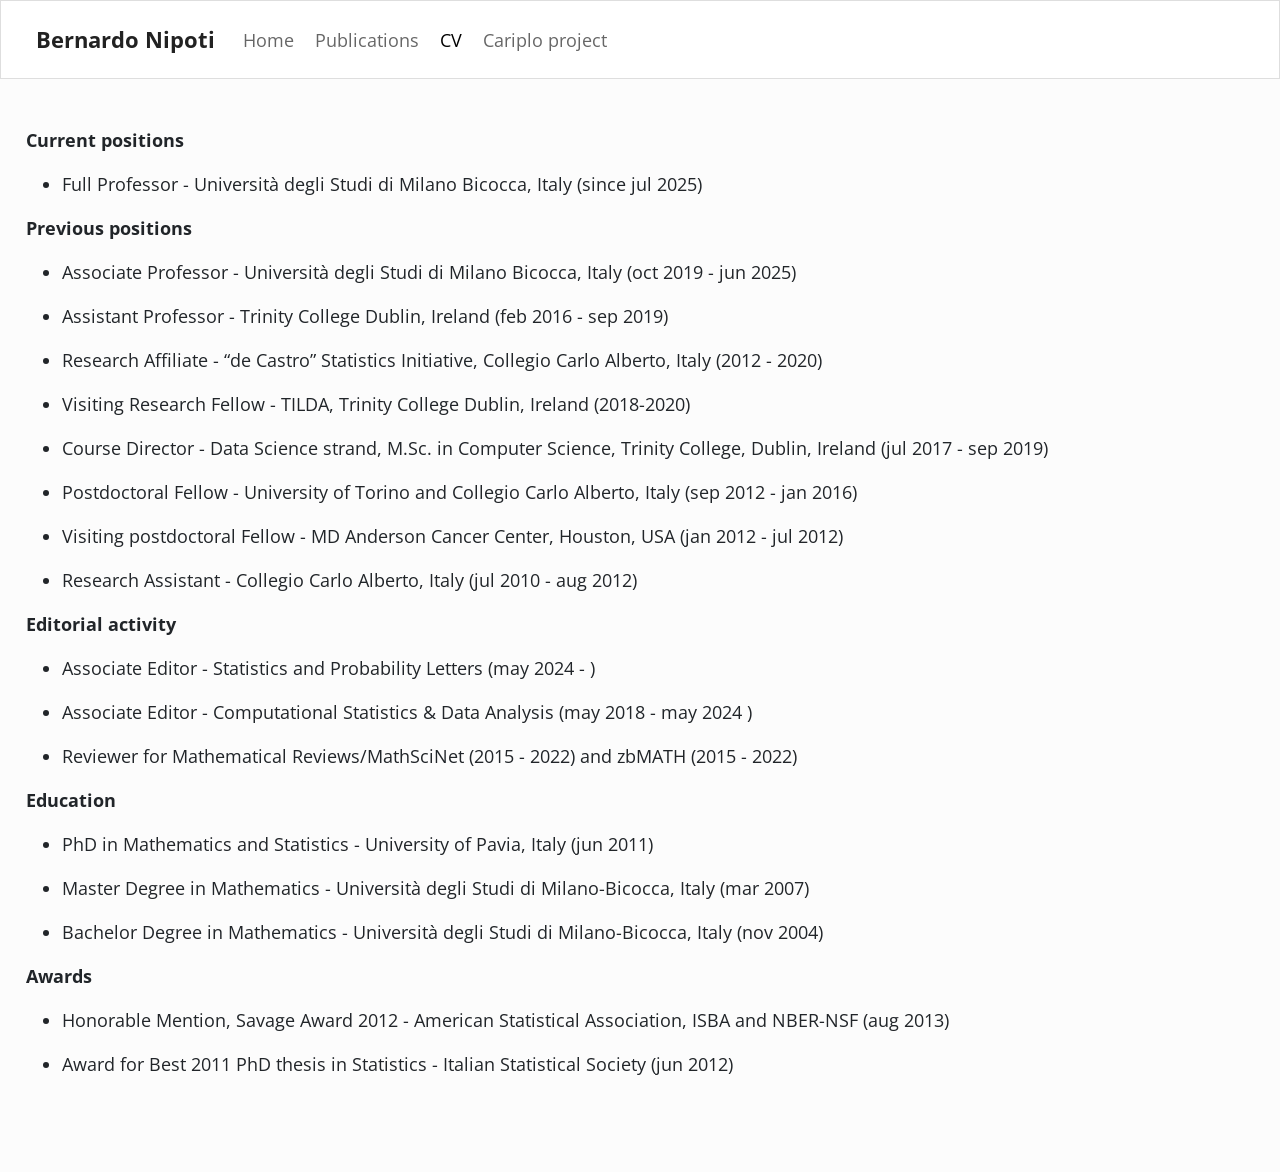
